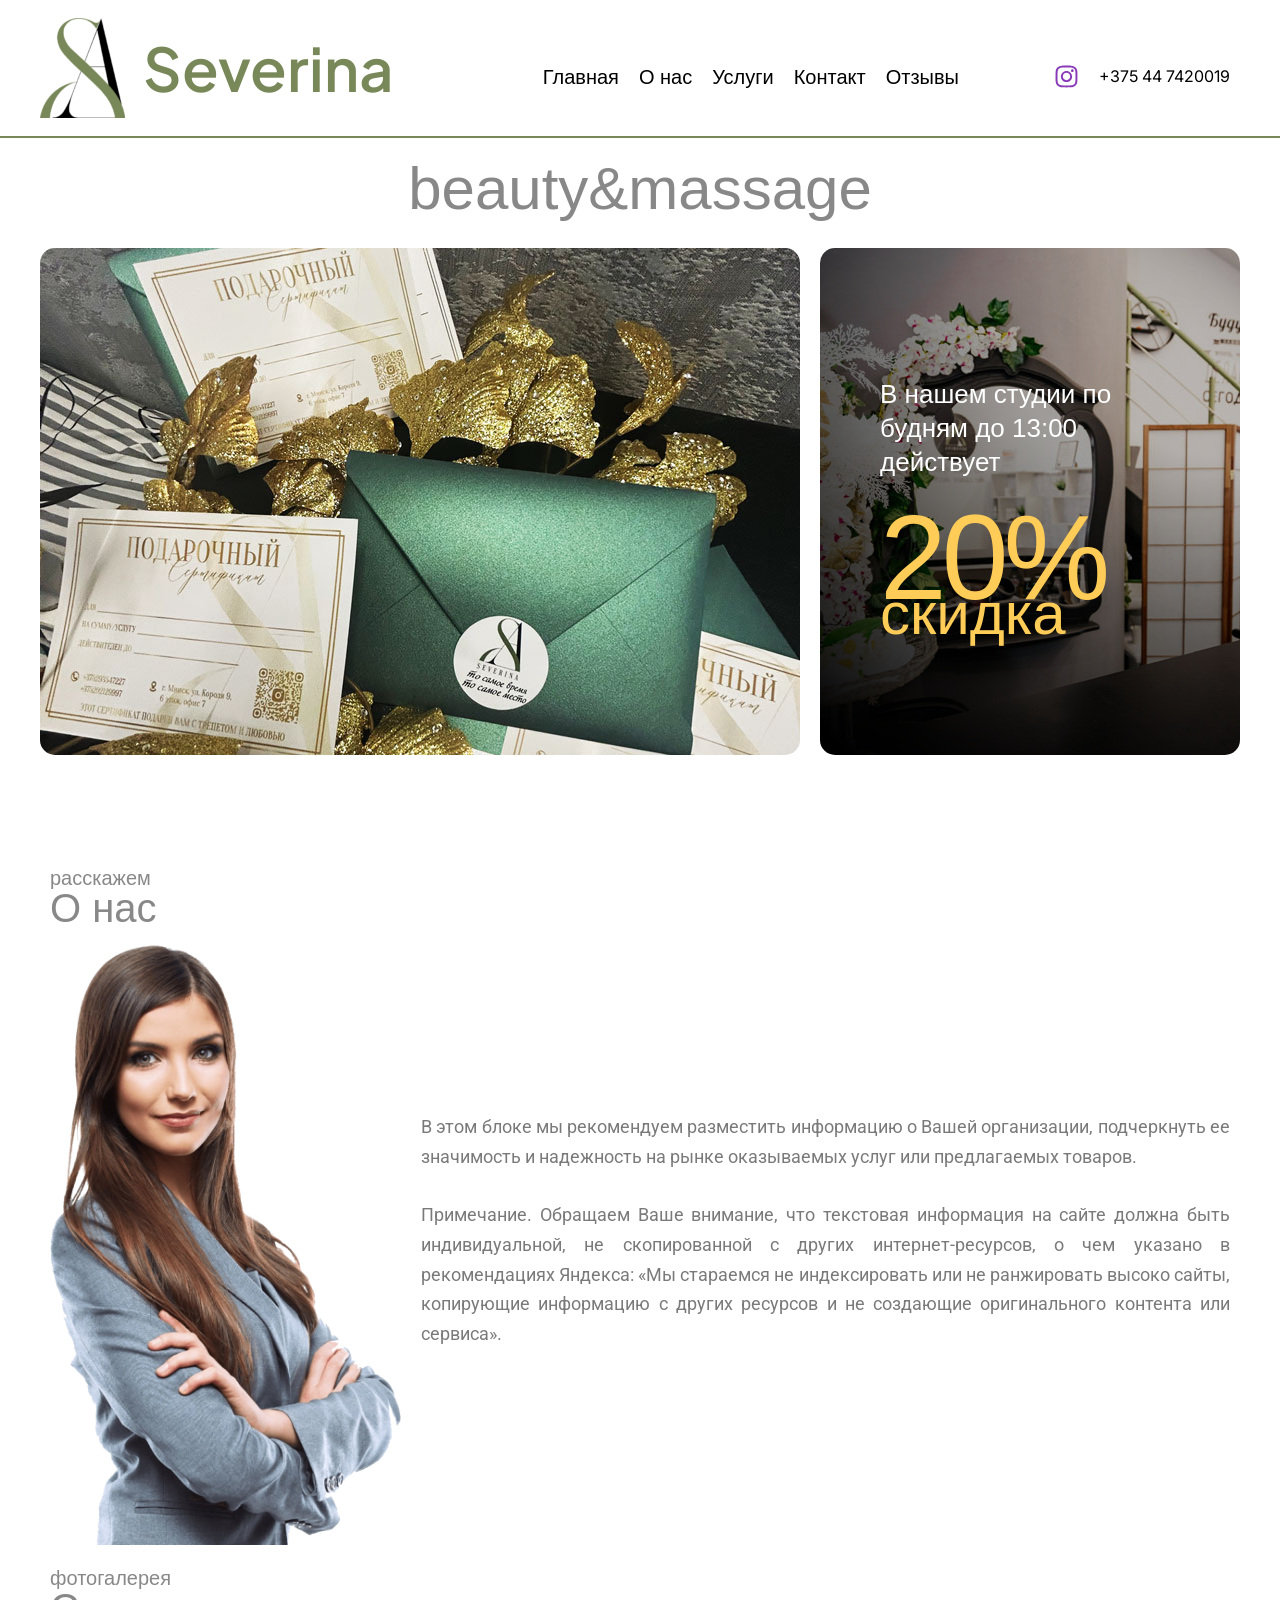
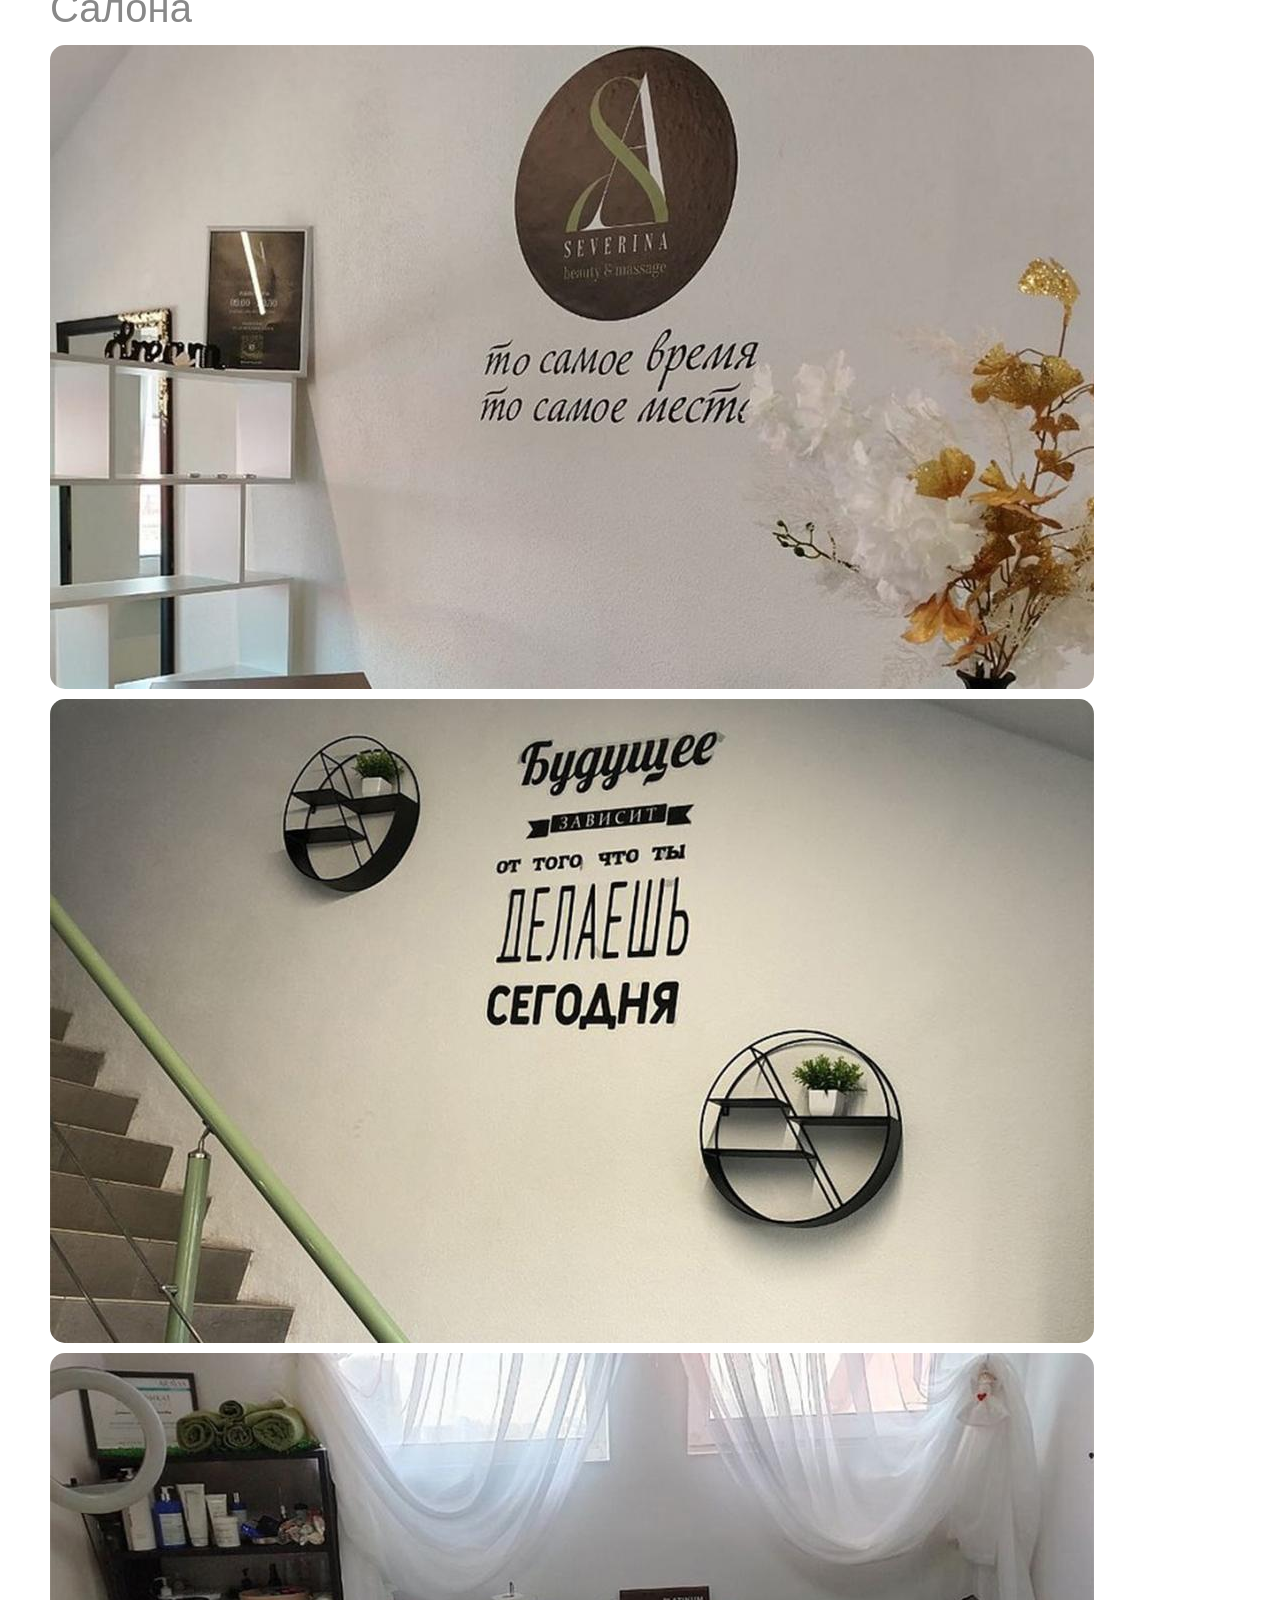
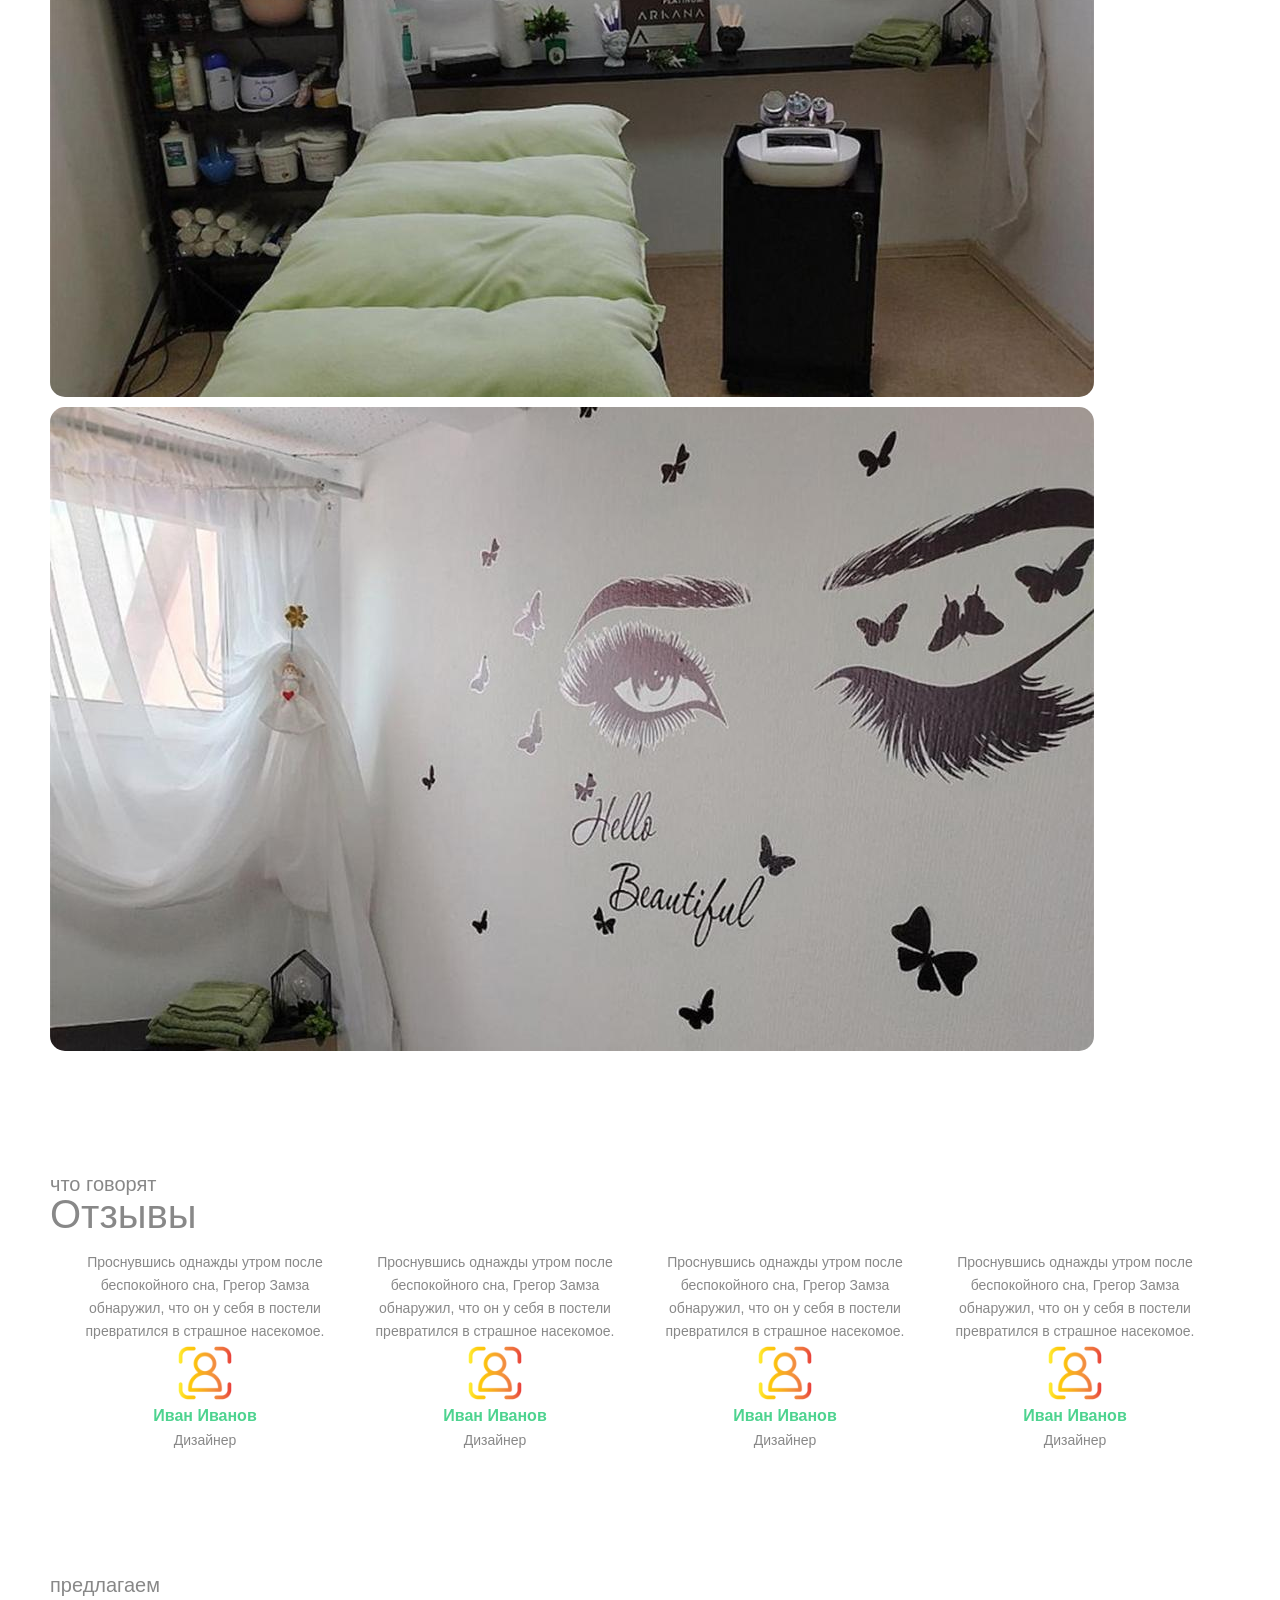
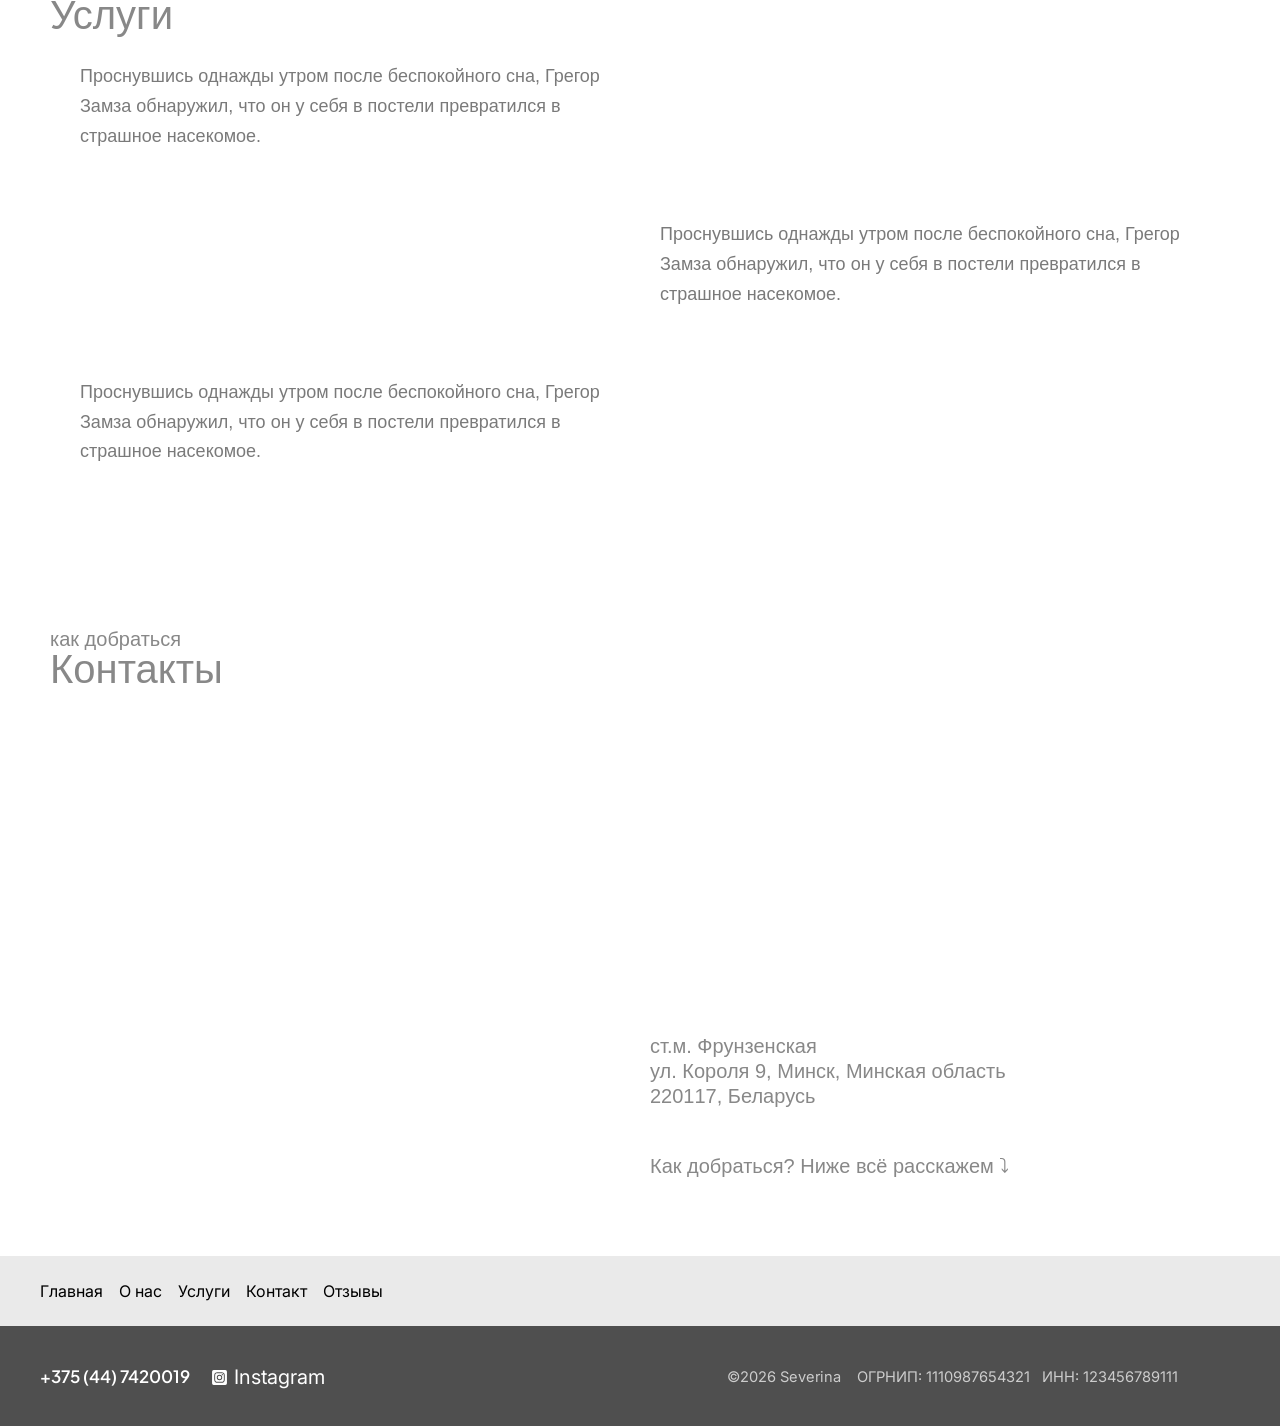
==== index.html @ 5d5cfb60 "Add files via upload" ====
<!DOCTYPE html>
<html lang="ru-RU">
<head><meta charset="UTF-8">

<meta name="viewport" content="width=device-width, initial-scale=1">
	<link rel="profile" href="https://gmpg.org/xfn/11"> 
	<title>Severina</title>
<meta name="robots" content="max-image-preview:large">
<link rel="dns-prefetch" href="//fonts.googleapis.com">
<link href="https://fonts.googleapis.com/" rel="preconnect">
<link href="https://fonts.gstatic.com/" crossorigin="anonymous" rel="preconnect">




<style id="wp-img-auto-sizes-contain-inline-css">
img:is([sizes=auto i],[sizes^="auto," i]){contain-intrinsic-size:3000px 1500px}
/*# sourceURL=wp-img-auto-sizes-contain-inline-css */
</style>
<link rel="stylesheet" id="astra-theme-css-css" href="/wp-content/themes/astra/assets/css/minified/main.min.css?ver=4.14.2" media="all">
<style id="astra-theme-css-inline-css">
:root{--ast-post-nav-space:0;--ast-container-default-xlg-padding:2.5em;--ast-container-default-lg-padding:2.5em;--ast-container-default-slg-padding:2em;--ast-container-default-md-padding:2.5em;--ast-container-default-sm-padding:2.5em;--ast-container-default-xs-padding:2.4em;--ast-container-default-xxs-padding:1.8em;--ast-code-block-background:#ECEFF3;--ast-comment-inputs-background:#F9FAFB;--ast-normal-container-width:1200px;--ast-narrow-container-width:750px;--ast-blog-title-font-weight:600;--ast-blog-meta-weight:600;--ast-global-color-primary:var(--ast-global-color-4);--ast-global-color-secondary:var(--ast-global-color-5);--ast-global-color-alternate-background:var(--ast-global-color-6);--ast-global-color-subtle-background:var(--ast-global-color-7);--ast-bg-style-guide:var( --ast-global-color-secondary,var(--ast-global-color-5) );--ast-shadow-style-guide:0px 0px 4px 0 #00000057;--ast-global-dark-bg-style:#fff;--ast-global-dark-lfs:#fbfbfb;--ast-widget-bg-color:#fafafa;--ast-wc-container-head-bg-color:#fbfbfb;--ast-title-layout-bg:#eeeeee;--ast-search-border-color:#e7e7e7;--ast-lifter-hover-bg:#e6e6e6;--ast-gallery-block-color:#000;--srfm-color-input-label:var(--ast-global-color-2);}html{font-size:112.5%;}a{color:var(--ast-global-color-0);}a:hover,a:focus{color:var(--ast-global-color-1);}body,button,input,select,textarea,.ast-button,.ast-custom-button{font-family:'Inter',sans-serif;font-weight:inherit;font-size:18px;font-size:1rem;line-height:var(--ast-body-line-height,1.65);}blockquote{color:var(--ast-global-color-3);}h1,h2,h3,h4,h5,h6,.entry-content :where(h1,h2,h3,h4,h5,h6),.site-title,.site-title a{font-family:'Plus Jakarta Sans',sans-serif;font-weight:600;}.site-title{font-size:60px;font-size:3.3333333333333rem;display:block;}header .custom-logo-link img{max-width:85px;width:85px;}.astra-logo-svg{width:85px;}.site-header .site-description{font-size:17px;font-size:0.94444444444444rem;display:block;}.entry-title{font-size:20px;font-size:1.1111111111111rem;}.ast-blog-single-element.ast-taxonomy-container a{font-size:14px;font-size:0.77777777777778rem;}.ast-blog-meta-container{font-size:13px;font-size:0.72222222222222rem;}.archive .ast-article-post .ast-article-inner,.blog .ast-article-post .ast-article-inner,.archive .ast-article-post .ast-article-inner:hover,.blog .ast-article-post .ast-article-inner:hover{border-top-left-radius:6px;border-top-right-radius:6px;border-bottom-right-radius:6px;border-bottom-left-radius:6px;overflow:hidden;}h1,.entry-content :where(h1){font-size:64px;font-size:3.5555555555556rem;font-weight:600;font-family:'Plus Jakarta Sans',sans-serif;line-height:1.4em;}h2,.entry-content :where(h2){font-size:48px;font-size:2.6666666666667rem;font-weight:600;font-family:'Plus Jakarta Sans',sans-serif;line-height:1.3em;}h3,.entry-content :where(h3){font-size:24px;font-size:1.3333333333333rem;font-weight:600;font-family:'Plus Jakarta Sans',sans-serif;line-height:1.3em;}h4,.entry-content :where(h4){font-size:20px;font-size:1.1111111111111rem;line-height:1.2em;font-weight:600;font-family:'Plus Jakarta Sans',sans-serif;}h5,.entry-content :where(h5){font-size:18px;font-size:1rem;line-height:1.2em;font-weight:600;font-family:'Plus Jakarta Sans',sans-serif;}h6,.entry-content :where(h6){font-size:15px;font-size:0.83333333333333rem;line-height:1.25em;font-weight:600;font-family:'Plus Jakarta Sans',sans-serif;}::selection{background-color:var(--ast-global-color-0);color:#ffffff;}body,h1,h2,h3,h4,h5,h6,.entry-title a,.entry-content :where(h1,h2,h3,h4,h5,h6){color:var(--ast-global-color-3);}.tagcloud a:hover,.tagcloud a:focus,.tagcloud a.current-item{color:#ffffff;border-color:var(--ast-global-color-0);background-color:var(--ast-global-color-0);}input:focus,input[type="text"]:focus,input[type="email"]:focus,input[type="url"]:focus,input[type="password"]:focus,input[type="reset"]:focus,input[type="search"]:focus,textarea:focus{border-color:var(--ast-global-color-0);}input[type="radio"]:checked,input[type=reset],input[type="checkbox"]:checked,input[type="checkbox"]:hover:checked,input[type="checkbox"]:focus:checked,input[type=range]::-webkit-slider-thumb{border-color:var(--ast-global-color-0);background-color:var(--ast-global-color-0);box-shadow:none;}.site-footer a:hover + .post-count,.site-footer a:focus + .post-count{background:var(--ast-global-color-0);border-color:var(--ast-global-color-0);}.single .nav-links .nav-previous,.single .nav-links .nav-next{color:var(--ast-global-color-0);}.entry-meta,.entry-meta *{line-height:1.45;color:var(--ast-global-color-0);font-weight:600;}.entry-meta a:not(.ast-button):hover,.entry-meta a:not(.ast-button):hover *,.entry-meta a:not(.ast-button):focus,.entry-meta a:not(.ast-button):focus *,.page-links > .page-link,.page-links .page-link:hover,.post-navigation a:hover{color:var(--ast-global-color-1);}#cat option,.secondary .calendar_wrap thead a,.secondary .calendar_wrap thead a:visited{color:var(--ast-global-color-0);}.secondary .calendar_wrap #today,.ast-progress-val span{background:var(--ast-global-color-0);}.secondary a:hover + .post-count,.secondary a:focus + .post-count{background:var(--ast-global-color-0);border-color:var(--ast-global-color-0);}.calendar_wrap #today > a{color:#ffffff;}.page-links .page-link,.single .post-navigation a{color:var(--ast-global-color-3);}.ast-search-menu-icon .search-form button.search-submit{padding:0 4px;}.ast-search-menu-icon form.search-form{padding-right:0;}.ast-header-search .ast-search-menu-icon.ast-dropdown-active .search-form,.ast-header-search .ast-search-menu-icon.ast-dropdown-active .search-field:focus{transition:all 0.2s;}.search-form input.search-field:focus{outline:none;}.ast-mobile-header-content .ast-builder-layout-element:not(.ast-builder-menu):not(.ast-header-divider-element),.ast-mobile-popup-content .ast-builder-layout-element:not(.ast-builder-menu):not(.ast-header-divider-element){padding:15px 20px;}.ast-search-menu-icon .search-form button.search-submit:focus,.ast-theme-transparent-header .ast-header-search .ast-dropdown-active .ast-icon,.ast-theme-transparent-header .ast-inline-search .search-field:focus .ast-icon{color:var(--ast-global-color-1);}.ast-desktop .ast-header-search .slide-search .search-form{border:2px solid var(--ast-global-color-0);}.ast-header-search .slide-search .search-field{background-color:var(--ast-global-dark-bg-style);}.ast-archive-title{color:var(--ast-global-color-2);}.widget-title{font-size:25px;font-size:1.3888888888889rem;color:var(--ast-global-color-2);}.ast-single-post .entry-content a,.ast-comment-content a:not(.ast-comment-edit-reply-wrap a){text-decoration:underline;}.ast-single-post .elementor-widget-button .elementor-button,.ast-single-post .entry-content .uagb-tab a,.ast-single-post .entry-content .uagb-ifb-cta a,.ast-single-post .entry-content .uabb-module-content a,.ast-single-post .entry-content .uagb-post-grid a,.ast-single-post .entry-content .uagb-timeline a,.ast-single-post .entry-content .uagb-toc__wrap a,.ast-single-post .entry-content .uagb-taxomony-box a,.entry-content .wp-block-latest-posts > li > a,.ast-single-post .entry-content .wp-block-file__button,a.ast-post-filter-single,.ast-single-post .ast-comment-content .comment-reply-link,.ast-single-post .ast-comment-content .comment-edit-link{text-decoration:none;}.ast-search-menu-icon.slide-search a:focus-visible:focus-visible,.astra-search-icon:focus-visible,#close:focus-visible,a:focus-visible,.ast-menu-toggle:focus-visible,.site .skip-link:focus-visible,.wp-block-loginout input:focus-visible,.wp-block-search.wp-block-search__button-inside .wp-block-search__inside-wrapper,.ast-header-navigation-arrow:focus-visible,.ast-orders-table__row .ast-orders-table__cell:focus-visible,a#ast-apply-coupon:focus-visible,#ast-apply-coupon:focus-visible,#close:focus-visible,.button.search-submit:focus-visible,#search_submit:focus,.normal-search:focus-visible,.ast-header-account-wrap:focus-visible,.astra-cart-drawer-close:focus,.ast-single-variation:focus,.ast-button:focus,.ast-builder-button-wrap:has(.ast-custom-button-link:focus),.ast-builder-button-wrap .ast-custom-button-link:focus{outline-style:dotted;outline-color:inherit;outline-width:thin;}input:focus,input[type="text"]:focus,input[type="email"]:focus,input[type="url"]:focus,input[type="password"]:focus,input[type="reset"]:focus,input[type="search"]:focus,input[type="number"]:focus,textarea:focus,.wp-block-search__input:focus,[data-section="section-header-mobile-trigger"] .ast-button-wrap .ast-mobile-menu-trigger-minimal:focus,.ast-mobile-popup-drawer.active .menu-toggle-close:focus,#ast-scroll-top:focus,#coupon_code:focus,#ast-coupon-code:focus{border-style:dotted;border-color:inherit;border-width:thin;}input{outline:none;}.ast-logo-title-inline .site-logo-img{padding-right:1em;}.site-logo-img img{ transition:all 0.2s linear;}body .ast-oembed-container *{position:absolute;top:0;width:100%;height:100%;left:0;}body .wp-block-embed-pocket-casts .ast-oembed-container *{position:unset;}.ast-single-post-featured-section + article {margin-top: 2em;}.site-content .ast-single-post-featured-section img {width: 100%;overflow: hidden;object-fit: cover;}.ast-separate-container .site-content .ast-single-post-featured-section + article {margin-top: -80px;z-index: 9;position: relative;border-radius: 4px;}@media (min-width: 922px) {.ast-no-sidebar .site-content .ast-article-image-container--wide {margin-left: -120px;margin-right: -120px;max-width: unset;width: unset;}.ast-left-sidebar .site-content .ast-article-image-container--wide,.ast-right-sidebar .site-content .ast-article-image-container--wide {margin-left: -10px;margin-right: -10px;}.site-content .ast-article-image-container--full {margin-left: calc( -50vw + 50%);margin-right: calc( -50vw + 50%);max-width: 100vw;width: 100vw;}.ast-left-sidebar .site-content .ast-article-image-container--full,.ast-right-sidebar .site-content .ast-article-image-container--full {margin-left: -10px;margin-right: -10px;max-width: inherit;width: auto;}}.site > .ast-single-related-posts-container {margin-top: 0;}@media (min-width: 922px) {.ast-desktop .ast-container--narrow {max-width: var(--ast-narrow-container-width);margin: 0 auto;}}input[type="text"],input[type="number"],input[type="email"],input[type="url"],input[type="password"],input[type="search"],input[type=reset],input[type=tel],input[type=date],select,textarea{font-size:16px;font-style:normal;font-weight:400;line-height:24px;width:100%;padding:12px 16px;border-radius:4px;box-shadow:0px 1px 2px 0px rgba(0,0,0,0.05);color:var(--ast-form-input-text,#475569);}input[type="text"],input[type="number"],input[type="email"],input[type="url"],input[type="password"],input[type="search"],input[type=reset],input[type=tel],input[type=date],select{height:40px;}input[type="date"]{border-width:1px;border-style:solid;border-color:var(--ast-border-color);background:var( --ast-global-color-secondary,var(--ast-global-color-5) );}input[type="text"]:focus,input[type="number"]:focus,input[type="email"]:focus,input[type="url"]:focus,input[type="password"]:focus,input[type="search"]:focus,input[type=reset]:focus,input[type="tel"]:focus,input[type="date"]:focus,select:focus,textarea:focus{border-color:#046BD2;box-shadow:none;outline:none;color:var(--ast-form-input-focus-text,#475569);}label,legend{color:var(--ast-global-color-2,#111827 );font-size:14px;font-style:normal;font-weight:500;line-height:20px;}select{padding:6px 10px;}fieldset{padding:30px;border-radius:4px;}button,.ast-button,.button,input[type="button"],input[type="reset"],input[type="submit"],a:where(.wp-block-button__link){border-radius:4px;box-shadow:0px 1px 2px 0px rgba(0,0,0,0.05);}:root{--ast-comment-inputs-background:#FFF;}::placeholder{color:var(--ast-form-field-color,#9CA3AF);}::-ms-input-placeholder{color:var(--ast-form-field-color,#9CA3AF);}@media (max-width:921.99px){#ast-desktop-header{display:none;}}@media (min-width:922px){#ast-mobile-header{display:none;}}.wp-block-buttons.aligncenter{justify-content:center;}@media (max-width:921px){.ast-theme-transparent-header #primary,.ast-theme-transparent-header #secondary{padding:0;}}@media (max-width:921px){.ast-plain-container.ast-no-sidebar #primary{padding:0;}}.ast-plain-container.ast-no-sidebar #primary{margin-top:0;margin-bottom:0;}.wp-block-button.is-style-outline .wp-block-button__link{border-color:var(--ast-global-color-7);}div.wp-block-button.is-style-outline > .wp-block-button__link:not(.has-text-color),div.wp-block-button.wp-block-button__link.is-style-outline:not(.has-text-color){color:var(--ast-global-color-7);}.wp-block-button.is-style-outline .wp-block-button__link:hover,.wp-block-buttons .wp-block-button.is-style-outline .wp-block-button__link:focus,.wp-block-buttons .wp-block-button.is-style-outline > .wp-block-button__link:not(.has-text-color):hover,.wp-block-buttons .wp-block-button.wp-block-button__link.is-style-outline:not(.has-text-color):hover{color:var(--ast-global-color-2);background-color:var(--ast-global-color-7);border-color:var(--ast-global-color-7);}.post-page-numbers.current .page-link,.ast-pagination .page-numbers.current{color:#ffffff;border-color:var(--ast-global-color-0);background-color:var(--ast-global-color-0);}.wp-block-buttons .wp-block-button.is-style-outline .wp-block-button__link.wp-element-button,.ast-outline-button,.wp-block-uagb-buttons-child .uagb-buttons-repeater.ast-outline-button{border-color:var(--ast-global-color-7);font-family:inherit;font-weight:600;font-size:20px;font-size:1.1111111111111rem;line-height:1em;padding-top:20px;padding-right:40px;padding-bottom:20px;padding-left:40px;border-top-left-radius:50px;border-top-right-radius:50px;border-bottom-right-radius:50px;border-bottom-left-radius:50px;}.wp-block-buttons .wp-block-button.is-style-outline > .wp-block-button__link:not(.has-text-color),.wp-block-buttons .wp-block-button.wp-block-button__link.is-style-outline:not(.has-text-color),.ast-outline-button{color:var(--ast-global-color-2);}.wp-block-button.is-style-outline .wp-block-button__link:hover,.wp-block-buttons .wp-block-button.is-style-outline .wp-block-button__link:focus,.wp-block-buttons .wp-block-button.is-style-outline > .wp-block-button__link:not(.has-text-color):hover,.wp-block-buttons .wp-block-button.wp-block-button__link.is-style-outline:not(.has-text-color):hover,.ast-outline-button:hover,.ast-outline-button:focus,.wp-block-uagb-buttons-child .uagb-buttons-repeater.ast-outline-button:hover,.wp-block-uagb-buttons-child .uagb-buttons-repeater.ast-outline-button:focus{color:var(--ast-global-color-2);background-color:var(--ast-global-color-7);border-color:var(--ast-global-color-7);}.ast-single-post .entry-content a.ast-outline-button,.ast-single-post .entry-content .is-style-outline>.wp-block-button__link{text-decoration:none;}.wp-block-button .wp-block-button__link.wp-element-button.is-style-outline:not(.has-background),.wp-block-button.is-style-outline>.wp-block-button__link.wp-element-button:not(.has-background),.ast-outline-button{background-color:var(--ast-global-color-7);}.uagb-buttons-repeater.ast-outline-button{border-radius:9999px;}@media (max-width:921px){.wp-block-buttons .wp-block-button.is-style-outline .wp-block-button__link.wp-element-button,.ast-outline-button,.wp-block-uagb-buttons-child .uagb-buttons-repeater.ast-outline-button{padding-top:18px;padding-right:32px;padding-bottom:18px;padding-left:32px;}}@media (max-width:544px){.wp-block-buttons .wp-block-button.is-style-outline .wp-block-button__link.wp-element-button,.ast-outline-button,.wp-block-uagb-buttons-child .uagb-buttons-repeater.ast-outline-button{padding-top:15px;padding-right:28px;padding-bottom:15px;padding-left:28px;}}.entry-content[data-ast-blocks-layout] > figure{margin-bottom:1em;}h1.widget-title{font-weight:600;}h2.widget-title{font-weight:600;}h3.widget-title{font-weight:600;}#page{display:flex;flex-direction:column;min-height:100vh;}.ast-404-layout-1 h1.page-title{color:var(--ast-global-color-2);}.single .post-navigation a{line-height:1em;height:inherit;}.error-404 .page-sub-title{font-size:1.5rem;font-weight:inherit;}.search .site-content .content-area .search-form{margin-bottom:0;}#page .site-content{flex-grow:1;}.widget{margin-bottom:1.25em;}#secondary li{line-height:1.5em;}#secondary .wp-block-group h2{margin-bottom:0.7em;}#secondary h2{font-size:1.7rem;}.ast-separate-container .ast-article-post,.ast-separate-container .ast-article-single,.ast-separate-container .comment-respond{padding:3em;}.ast-separate-container .ast-article-single .ast-article-single{padding:0;}.ast-article-single .wp-block-post-template-is-layout-grid{padding-left:0;}.ast-separate-container .comments-title,.ast-narrow-container .comments-title{padding:1.5em 2em;}.ast-page-builder-template .comment-form-textarea,.ast-comment-formwrap .ast-grid-common-col{padding:0;}.ast-comment-formwrap{padding:0;display:inline-flex;column-gap:20px;width:100%;margin-left:0;margin-right:0;}.comments-area textarea#comment:focus,.comments-area textarea#comment:active,.comments-area .ast-comment-formwrap input[type="text"]:focus,.comments-area .ast-comment-formwrap input[type="text"]:active {box-shadow:none;outline:none;}.archive.ast-page-builder-template .entry-header{margin-top:2em;}.ast-page-builder-template .ast-comment-formwrap{width:100%;}.entry-title{margin-bottom:0.6em;}.ast-archive-description p{font-size:inherit;font-weight:inherit;line-height:inherit;}.ast-separate-container .ast-comment-list li.depth-1,.hentry{margin-bottom:1.5em;}.site-content section.ast-archive-description{margin-bottom:2em;}@media (min-width:921px){.ast-left-sidebar.ast-page-builder-template #secondary,.archive.ast-right-sidebar.ast-page-builder-template .site-main{padding-left:20px;padding-right:20px;}}@media (max-width:544px){.ast-comment-formwrap.ast-row{column-gap:10px;display:inline-block;}#ast-commentform .ast-grid-common-col{position:relative;width:100%;}}@media (min-width:1201px){.ast-separate-container .ast-article-post,.ast-separate-container .ast-article-single,.ast-separate-container .ast-author-box,.ast-separate-container .ast-404-layout-1,.ast-separate-container .no-results{padding:3em;}}@media (max-width:921px){.ast-left-sidebar #content > .ast-container{display:flex;flex-direction:column-reverse;width:100%;}}@media (min-width:922px){.ast-separate-container.ast-right-sidebar #primary,.ast-separate-container.ast-left-sidebar #primary{border:0;}.search-no-results.ast-separate-container #primary{margin-bottom:4em;}}.wp-block-button .wp-block-button__link{color:var(--ast-global-color-2);}.wp-block-button .wp-block-button__link:hover,.wp-block-button .wp-block-button__link:focus{color:var(--ast-global-color-2);background-color:var(--ast-global-color-7);border-color:var(--ast-global-color-7);}.elementor-widget-heading h1.elementor-heading-title{line-height:1.4em;}.elementor-widget-heading h2.elementor-heading-title{line-height:1.3em;}.elementor-widget-heading h3.elementor-heading-title{line-height:1.3em;}.elementor-widget-heading h4.elementor-heading-title{line-height:1.2em;}.elementor-widget-heading h5.elementor-heading-title{line-height:1.2em;}.elementor-widget-heading h6.elementor-heading-title{line-height:1.25em;}.wp-block-button .wp-block-button__link,.wp-block-search .wp-block-search__button,body .wp-block-file .wp-block-file__button{border-style:solid;border-top-width:0px;border-right-width:0px;border-left-width:0px;border-bottom-width:0px;border-color:var(--ast-global-color-7);background-color:var(--ast-global-color-7);color:var(--ast-global-color-2);font-family:inherit;font-weight:600;line-height:1em;font-size:20px;font-size:1.1111111111111rem;border-top-left-radius:50px;border-top-right-radius:50px;border-bottom-right-radius:50px;border-bottom-left-radius:50px;padding-top:20px;padding-right:40px;padding-bottom:20px;padding-left:40px;}.ast-single-post .entry-content .wp-block-button .wp-block-button__link,.ast-single-post .entry-content .wp-block-search .wp-block-search__button,body .entry-content .wp-block-file .wp-block-file__button{text-decoration:none;}@media (max-width:921px){.wp-block-button .wp-block-button__link,.wp-block-search .wp-block-search__button,body .wp-block-file .wp-block-file__button{padding-top:18px;padding-right:32px;padding-bottom:18px;padding-left:32px;}}@media (max-width:544px){.wp-block-button .wp-block-button__link,.wp-block-search .wp-block-search__button,body .wp-block-file .wp-block-file__button{padding-top:15px;padding-right:28px;padding-bottom:15px;padding-left:28px;}}.menu-toggle,button,.ast-button,.ast-custom-button,.button,input#submit,input[type="button"],input[type="submit"],input[type="reset"],#comments .submit,.search .search-submit,form[CLASS*="wp-block-search__"].wp-block-search .wp-block-search__inside-wrapper .wp-block-search__button,body .wp-block-file .wp-block-file__button,.search .search-submit{border-style:solid;border-top-width:0px;border-right-width:0px;border-left-width:0px;border-bottom-width:0px;color:var(--ast-global-color-2);border-color:var(--ast-global-color-7);background-color:var(--ast-global-color-7);padding-top:20px;padding-right:40px;padding-bottom:20px;padding-left:40px;font-family:inherit;font-weight:600;font-size:20px;font-size:1.1111111111111rem;line-height:1em;border-top-left-radius:50px;border-top-right-radius:50px;border-bottom-right-radius:50px;border-bottom-left-radius:50px;}button:focus,.menu-toggle:hover,button:hover,.ast-button:hover,.ast-custom-button:hover .button:hover,.ast-custom-button:hover ,input[type=reset]:hover,input[type=reset]:focus,input#submit:hover,input#submit:focus,input[type="button"]:hover,input[type="button"]:focus,input[type="submit"]:hover,input[type="submit"]:focus,form[CLASS*="wp-block-search__"].wp-block-search .wp-block-search__inside-wrapper .wp-block-search__button:hover,form[CLASS*="wp-block-search__"].wp-block-search .wp-block-search__inside-wrapper .wp-block-search__button:focus,body .wp-block-file .wp-block-file__button:hover,body .wp-block-file .wp-block-file__button:focus{color:var(--ast-global-color-2);background-color:var(--ast-global-color-7);border-color:var(--ast-global-color-7);}form[CLASS*="wp-block-search__"].wp-block-search .wp-block-search__inside-wrapper .wp-block-search__button.has-icon{padding-top:calc(20px - 3px);padding-right:calc(40px - 3px);padding-bottom:calc(20px - 3px);padding-left:calc(40px - 3px);}@media (max-width:921px){.menu-toggle,button,.ast-button,.ast-custom-button,.button,input#submit,input[type="button"],input[type="submit"],input[type="reset"],#comments .submit,.search .search-submit,form[CLASS*="wp-block-search__"].wp-block-search .wp-block-search__inside-wrapper .wp-block-search__button,body .wp-block-file .wp-block-file__button,.search .search-submit{padding-top:18px;padding-right:32px;padding-bottom:18px;padding-left:32px;}}@media (max-width:544px){.menu-toggle,button,.ast-button,.ast-custom-button,.button,input#submit,input[type="button"],input[type="submit"],input[type="reset"],#comments .submit,.search .search-submit,form[CLASS*="wp-block-search__"].wp-block-search .wp-block-search__inside-wrapper .wp-block-search__button,body .wp-block-file .wp-block-file__button,.search .search-submit{padding-top:15px;padding-right:28px;padding-bottom:15px;padding-left:28px;}}@media (max-width:921px){.ast-mobile-header-stack .main-header-bar .ast-search-menu-icon{display:inline-block;}.ast-header-break-point.ast-header-custom-item-outside .ast-mobile-header-stack .main-header-bar .ast-search-icon{margin:0;}.ast-comment-avatar-wrap img{max-width:2.5em;}.ast-comment-meta{padding:0 1.8888em 1.3333em;}}@media (min-width:544px){.ast-container{max-width:100%;}}@media (max-width:544px){.ast-separate-container .ast-article-post,.ast-separate-container .ast-article-single,.ast-separate-container .comments-title,.ast-separate-container .ast-archive-description{padding:1.5em 1em;}.ast-separate-container #content .ast-container{padding-left:0.54em;padding-right:0.54em;}.ast-separate-container .ast-comment-list .bypostauthor{padding:.5em;}.ast-search-menu-icon.ast-dropdown-active .search-field{width:170px;}} #ast-mobile-header .ast-site-header-cart-li a{pointer-events:none;}.ast-separate-container{background-color:var(--ast-global-color-4);background-image:none;}@media (max-width:921px){.site-title{display:block;}.site-header .site-description{display:block;}}@media (max-width:544px){.site-title{font-size:31px;font-size:1.7222222222222rem;display:block;}.site-header .site-description{font-size:4px;font-size:0.22222222222222rem;display:block;}header .custom-logo-link img,.ast-header-break-point .site-branding img,.ast-header-break-point .custom-logo-link img{max-width:50px;width:50px;}.astra-logo-svg{width:50px;}.ast-header-break-point .site-logo-img .custom-mobile-logo-link img{max-width:50px;}}@media (max-width:921px){html{font-size:102.6%;}}@media (max-width:544px){html{font-size:102.6%;}}@media (min-width:922px){.ast-container{max-width:1240px;}}@media (min-width:922px){.site-content .ast-container{display:flex;}}@media (max-width:921px){.site-content .ast-container{flex-direction:column;}}.entry-content :where(h1,h2,h3,h4,h5,h6){clear:none;}@media (min-width:922px){.main-header-menu .sub-menu .menu-item.ast-left-align-sub-menu:hover > .sub-menu,.main-header-menu .sub-menu .menu-item.ast-left-align-sub-menu.focus > .sub-menu{margin-left:-0px;}}.ast-theme-transparent-header [data-section="section-header-mobile-trigger"] .ast-button-wrap .ast-mobile-menu-trigger-outline{background:transparent;}.entry-content li > p{margin-bottom:0;}.site .comments-area{padding-bottom:2em;margin-top:2em;}.wp-block-file {display: flex;align-items: center;flex-wrap: wrap;justify-content: space-between;}.wp-block-pullquote {border: none;}.wp-block-pullquote blockquote::before {content: "\201D";font-family: "Helvetica",sans-serif;display: flex;transform: rotate( 180deg );font-size: 6rem;font-style: normal;line-height: 1;font-weight: bold;align-items: center;justify-content: center;}.has-text-align-right > blockquote::before {justify-content: flex-start;}.has-text-align-left > blockquote::before {justify-content: flex-end;}figure.wp-block-pullquote.is-style-solid-color blockquote {max-width: 100%;text-align: inherit;}:root {--wp--custom--ast-default-block-top-padding: 100px;--wp--custom--ast-default-block-right-padding: 80px;--wp--custom--ast-default-block-bottom-padding: 100px;--wp--custom--ast-default-block-left-padding: 80px;--wp--custom--ast-container-width: 1200px;--wp--custom--ast-content-width-size: 1200px;--wp--custom--ast-wide-width-size: calc(1200px + var(--wp--custom--ast-default-block-left-padding) + var(--wp--custom--ast-default-block-right-padding));}.ast-narrow-container {--wp--custom--ast-content-width-size: 750px;--wp--custom--ast-wide-width-size: 750px;}@media(max-width: 921px) {:root {--wp--custom--ast-default-block-top-padding: 50px;--wp--custom--ast-default-block-right-padding: 50px;--wp--custom--ast-default-block-bottom-padding: 50px;--wp--custom--ast-default-block-left-padding: 50px;}}@media(max-width: 544px) {:root {--wp--custom--ast-default-block-top-padding: 50px;--wp--custom--ast-default-block-right-padding: 30px;--wp--custom--ast-default-block-bottom-padding: 50px;--wp--custom--ast-default-block-left-padding: 30px;}}.entry-content > .wp-block-group,.entry-content > .wp-block-cover,.entry-content > .wp-block-columns {padding-top: var(--wp--custom--ast-default-block-top-padding);padding-right: var(--wp--custom--ast-default-block-right-padding);padding-bottom: var(--wp--custom--ast-default-block-bottom-padding);padding-left: var(--wp--custom--ast-default-block-left-padding);}.ast-plain-container.ast-no-sidebar .entry-content > .alignfull,.ast-page-builder-template .ast-no-sidebar .entry-content > .alignfull {margin-left: calc( -50vw + 50%);margin-right: calc( -50vw + 50%);max-width: 100vw;width: 100vw;}.ast-plain-container.ast-no-sidebar .entry-content .alignfull .alignfull,.ast-page-builder-template.ast-no-sidebar .entry-content .alignfull .alignfull,.ast-plain-container.ast-no-sidebar .entry-content .alignfull .alignwide,.ast-page-builder-template.ast-no-sidebar .entry-content .alignfull .alignwide,.ast-plain-container.ast-no-sidebar .entry-content .alignwide .alignfull,.ast-page-builder-template.ast-no-sidebar .entry-content .alignwide .alignfull,.ast-plain-container.ast-no-sidebar .entry-content .alignwide .alignwide,.ast-page-builder-template.ast-no-sidebar .entry-content .alignwide .alignwide,.ast-plain-container.ast-no-sidebar .entry-content .wp-block-column .alignfull,.ast-page-builder-template.ast-no-sidebar .entry-content .wp-block-column .alignfull,.ast-plain-container.ast-no-sidebar .entry-content .wp-block-column .alignwide,.ast-page-builder-template.ast-no-sidebar .entry-content .wp-block-column .alignwide {margin-left: auto;margin-right: auto;width: 100%;}[data-ast-blocks-layout] .wp-block-separator:not(.is-style-dots) {height: 0;}[data-ast-blocks-layout] .wp-block-separator {margin: 20px auto;}[data-ast-blocks-layout] .wp-block-separator:not(.is-style-wide):not(.is-style-dots) {max-width: 100px;}[data-ast-blocks-layout] .wp-block-separator.has-background {padding: 0;}.entry-content[data-ast-blocks-layout] > * {max-width: var(--wp--custom--ast-content-width-size);margin-left: auto;margin-right: auto;}.entry-content[data-ast-blocks-layout] > .alignwide {max-width: var(--wp--custom--ast-wide-width-size);}.entry-content[data-ast-blocks-layout] .alignfull {max-width: none;}.entry-content .wp-block-columns {margin-bottom: 0;}blockquote {margin: 1.5em;border-color: rgba(0,0,0,0.05);}.wp-block-quote:not(.has-text-align-right):not(.has-text-align-center) {border-left: 5px solid rgba(0,0,0,0.05);}.has-text-align-right > blockquote,blockquote.has-text-align-right {border-right: 5px solid rgba(0,0,0,0.05);}.has-text-align-left > blockquote,blockquote.has-text-align-left {border-left: 5px solid rgba(0,0,0,0.05);}.wp-block-site-tagline,.wp-block-latest-posts .read-more {margin-top: 15px;}.wp-block-loginout p label {display: block;}.wp-block-loginout p:not(.login-remember):not(.login-submit) input {width: 100%;}.wp-block-loginout input:focus {border-color: transparent;}.wp-block-loginout input:focus {outline: thin dotted;}.entry-content .wp-block-media-text .wp-block-media-text__content {padding: 0 0 0 8%;}.entry-content .wp-block-media-text.has-media-on-the-right .wp-block-media-text__content {padding: 0 8% 0 0;}.entry-content .wp-block-media-text.has-background .wp-block-media-text__content {padding: 8%;}.entry-content .wp-block-cover:not([class*="background-color"]):not(.has-text-color.has-link-color) .wp-block-cover__inner-container,.entry-content .wp-block-cover:not([class*="background-color"]) .wp-block-cover-image-text,.entry-content .wp-block-cover:not([class*="background-color"]) .wp-block-cover-text,.entry-content .wp-block-cover-image:not([class*="background-color"]) .wp-block-cover__inner-container,.entry-content .wp-block-cover-image:not([class*="background-color"]) .wp-block-cover-image-text,.entry-content .wp-block-cover-image:not([class*="background-color"]) .wp-block-cover-text {color: var(--ast-global-color-primary,var(--ast-global-color-5));}.wp-block-loginout .login-remember input {width: 1.1rem;height: 1.1rem;margin: 0 5px 4px 0;vertical-align: middle;}.wp-block-latest-posts > li > *:first-child,.wp-block-latest-posts:not(.is-grid) > li:first-child {margin-top: 0;}.entry-content > .wp-block-buttons,.entry-content > .wp-block-uagb-buttons {margin-bottom: 1.5em;}.wp-block-search__inside-wrapper .wp-block-search__input {padding: 0 10px;color: var(--ast-global-color-3);background: var(--ast-global-color-primary,var(--ast-global-color-5));border-color: var(--ast-border-color);}.wp-block-latest-posts .read-more {margin-bottom: 1.5em;}.wp-block-search__no-button .wp-block-search__inside-wrapper .wp-block-search__input {padding-top: 5px;padding-bottom: 5px;}.wp-block-latest-posts .wp-block-latest-posts__post-date,.wp-block-latest-posts .wp-block-latest-posts__post-author {font-size: 1rem;}.wp-block-latest-posts > li > *,.wp-block-latest-posts:not(.is-grid) > li {margin-top: 12px;margin-bottom: 12px;}.ast-page-builder-template .entry-content[data-ast-blocks-layout] > .alignwide:where(:not(.uagb-is-root-container):not(.spectra-is-root-container)) > * {max-width: var(--wp--custom--ast-wide-width-size);}.ast-page-builder-template .entry-content[data-ast-blocks-layout] > .inherit-container-width > *,.ast-page-builder-template .entry-content[data-ast-blocks-layout] > *:not(.wp-block-group):where(:not(.uagb-is-root-container):not(.spectra-is-root-container)) > *,.entry-content[data-ast-blocks-layout] > .wp-block-cover .wp-block-cover__inner-container {max-width: none ;margin-left: auto;margin-right: auto;}.ast-page-builder-template .entry-content[data-ast-blocks-layout] > *,.ast-page-builder-template .entry-content[data-ast-blocks-layout] > .alignfull:where(:not(.wp-block-group):not(.uagb-is-root-container):not(.spectra-is-root-container)) > * {max-width: none;}.entry-content[data-ast-blocks-layout] .wp-block-cover:not(.alignleft):not(.alignright) {width: auto;}@media(max-width: 1200px) {.ast-separate-container .entry-content > .alignfull,.ast-separate-container .entry-content[data-ast-blocks-layout] > .alignwide,.ast-plain-container .entry-content[data-ast-blocks-layout] > .alignwide,.ast-plain-container .entry-content .alignfull {margin-left: calc(-1 * min(var(--ast-container-default-xlg-padding),20px)) ;margin-right: calc(-1 * min(var(--ast-container-default-xlg-padding),20px));}}@media(min-width: 1201px) {.ast-separate-container .entry-content > .alignfull {margin-left: calc(-1 * var(--ast-container-default-xlg-padding) );margin-right: calc(-1 * var(--ast-container-default-xlg-padding) );}.ast-separate-container .entry-content[data-ast-blocks-layout] > .alignwide,.ast-plain-container .entry-content[data-ast-blocks-layout] > .alignwide {margin-left: auto;margin-right: auto;}}@media(min-width: 921px) {.ast-separate-container .entry-content .wp-block-group.alignwide:not(.inherit-container-width) > :where(:not(.alignleft):not(.alignright)),.ast-plain-container .entry-content .wp-block-group.alignwide:not(.inherit-container-width) > :where(:not(.alignleft):not(.alignright)) {max-width: calc( var(--wp--custom--ast-content-width-size) + 80px );}.ast-plain-container.ast-right-sidebar .entry-content[data-ast-blocks-layout] .alignfull,.ast-plain-container.ast-left-sidebar .entry-content[data-ast-blocks-layout] .alignfull {margin-left: -60px;margin-right: -60px;}}@media(min-width: 544px) {.entry-content > .alignleft {margin-right: 20px;}.entry-content > .alignright {margin-left: 20px;}}@media (max-width:544px){.wp-block-columns .wp-block-column:not(:last-child){margin-bottom:20px;}.wp-block-latest-posts{margin:0;}}@media( max-width: 600px ) {.entry-content .wp-block-media-text .wp-block-media-text__content,.entry-content .wp-block-media-text.has-media-on-the-right .wp-block-media-text__content {padding: 8% 0 0;}.entry-content .wp-block-media-text.has-background .wp-block-media-text__content {padding: 8%;}}.ast-narrow-container .site-content .wp-block-uagb-image--align-full .wp-block-uagb-image__figure {max-width: 100%;margin-left: auto;margin-right: auto;}.entry-content ul,.entry-content ol {padding: revert;margin: revert;padding-left: 20px;}.entry-content ul.wc-block-product-template{padding: 0;}:root .has-ast-global-color-0-color{color:var(--ast-global-color-0);}:root .has-ast-global-color-0-background-color{background-color:var(--ast-global-color-0);}:root .wp-block-button .has-ast-global-color-0-color{color:var(--ast-global-color-0);}:root .wp-block-button .has-ast-global-color-0-background-color{background-color:var(--ast-global-color-0);}:root .has-ast-global-color-1-color{color:var(--ast-global-color-1);}:root .has-ast-global-color-1-background-color{background-color:var(--ast-global-color-1);}:root .wp-block-button .has-ast-global-color-1-color{color:var(--ast-global-color-1);}:root .wp-block-button .has-ast-global-color-1-background-color{background-color:var(--ast-global-color-1);}:root .has-ast-global-color-2-color{color:var(--ast-global-color-2);}:root .has-ast-global-color-2-background-color{background-color:var(--ast-global-color-2);}:root .wp-block-button .has-ast-global-color-2-color{color:var(--ast-global-color-2);}:root .wp-block-button .has-ast-global-color-2-background-color{background-color:var(--ast-global-color-2);}:root .has-ast-global-color-3-color{color:var(--ast-global-color-3);}:root .has-ast-global-color-3-background-color{background-color:var(--ast-global-color-3);}:root .wp-block-button .has-ast-global-color-3-color{color:var(--ast-global-color-3);}:root .wp-block-button .has-ast-global-color-3-background-color{background-color:var(--ast-global-color-3);}:root .has-ast-global-color-4-color{color:var(--ast-global-color-4);}:root .has-ast-global-color-4-background-color{background-color:var(--ast-global-color-4);}:root .wp-block-button .has-ast-global-color-4-color{color:var(--ast-global-color-4);}:root .wp-block-button .has-ast-global-color-4-background-color{background-color:var(--ast-global-color-4);}:root .has-ast-global-color-5-color{color:var(--ast-global-color-5);}:root .has-ast-global-color-5-background-color{background-color:var(--ast-global-color-5);}:root .wp-block-button .has-ast-global-color-5-color{color:var(--ast-global-color-5);}:root .wp-block-button .has-ast-global-color-5-background-color{background-color:var(--ast-global-color-5);}:root .has-ast-global-color-6-color{color:var(--ast-global-color-6);}:root .has-ast-global-color-6-background-color{background-color:var(--ast-global-color-6);}:root .wp-block-button .has-ast-global-color-6-color{color:var(--ast-global-color-6);}:root .wp-block-button .has-ast-global-color-6-background-color{background-color:var(--ast-global-color-6);}:root .has-ast-global-color-7-color{color:var(--ast-global-color-7);}:root .has-ast-global-color-7-background-color{background-color:var(--ast-global-color-7);}:root .wp-block-button .has-ast-global-color-7-color{color:var(--ast-global-color-7);}:root .wp-block-button .has-ast-global-color-7-background-color{background-color:var(--ast-global-color-7);}:root .has-ast-global-color-8-color{color:var(--ast-global-color-8);}:root .has-ast-global-color-8-background-color{background-color:var(--ast-global-color-8);}:root .wp-block-button .has-ast-global-color-8-color{color:var(--ast-global-color-8);}:root .wp-block-button .has-ast-global-color-8-background-color{background-color:var(--ast-global-color-8);}:root{--ast-global-color-0:#060097;--ast-global-color-1:#c10fff;--ast-global-color-2:#1e293b;--ast-global-color-3:#67768e;--ast-global-color-4:#f9f6fe;--ast-global-color-5:#FFFFFF;--ast-global-color-6:#F2F5F7;--ast-global-color-7:#ffcd57;--ast-global-color-8:#000000;}:root {--ast-border-color : var(--ast-global-color-6);}.ast-single-entry-banner {-js-display: flex;display: flex;flex-direction: column;justify-content: center;text-align: center;position: relative;background: var(--ast-title-layout-bg);}.ast-single-entry-banner[data-banner-layout="layout-1"] {max-width: 1200px;background: inherit;padding: 20px 0;}.ast-single-entry-banner[data-banner-width-type="custom"] {margin: 0 auto;width: 100%;}.ast-single-entry-banner + .site-content .entry-header {margin-bottom: 0;}.site .ast-author-avatar {--ast-author-avatar-size: ;}a.ast-underline-text {text-decoration: underline;}.ast-container > .ast-terms-link {position: relative;display: block;}a.ast-button.ast-badge-tax {padding: 4px 8px;border-radius: 3px;font-size: inherit;}header.entry-header{text-align:left;}header.entry-header .entry-title{font-weight:600;font-size:32px;font-size:1.7777777777778rem;}header.entry-header > *:not(:last-child){margin-bottom:10px;}header.entry-header .post-thumb-img-content{text-align:center;}header.entry-header .post-thumb img,.ast-single-post-featured-section.post-thumb img{aspect-ratio:16/9;width:100%;height:100%;}@media (max-width:921px){header.entry-header{text-align:left;}}@media (max-width:544px){header.entry-header{text-align:left;}}.ast-archive-entry-banner {-js-display: flex;display: flex;flex-direction: column;justify-content: center;text-align: center;position: relative;background: var(--ast-title-layout-bg);}.ast-archive-entry-banner[data-banner-width-type="custom"] {margin: 0 auto;width: 100%;}.ast-archive-entry-banner[data-banner-layout="layout-1"] {background: inherit;padding: 20px 0;text-align: left;}body.archive .ast-archive-description{max-width:1200px;width:100%;text-align:left;padding-top:3em;padding-right:3em;padding-bottom:3em;padding-left:3em;}body.archive .ast-archive-description .ast-archive-title,body.archive .ast-archive-description .ast-archive-title *{font-weight:600;font-size:32px;font-size:1.7777777777778rem;}body.archive .ast-archive-description > *:not(:last-child){margin-bottom:10px;}@media (max-width:921px){body.archive .ast-archive-description{text-align:left;}}@media (max-width:544px){body.archive .ast-archive-description{text-align:left;}}.ast-theme-transparent-header #masthead .site-logo-img .transparent-custom-logo .astra-logo-svg{width:50px;}.ast-theme-transparent-header #masthead .site-logo-img .transparent-custom-logo img{ max-width:50px; width:50px;}@media (max-width:921px){.ast-theme-transparent-header #masthead .site-logo-img .transparent-custom-logo .astra-logo-svg{width:120px;}.ast-theme-transparent-header #masthead .site-logo-img .transparent-custom-logo img{ max-width:120px; width:120px;}}@media (max-width:543px){.ast-theme-transparent-header #masthead .site-logo-img .transparent-custom-logo .astra-logo-svg{width:100px;}.ast-theme-transparent-header #masthead .site-logo-img .transparent-custom-logo img{ max-width:100px; width:100px;}}@media (min-width:922px){.ast-theme-transparent-header #masthead{position:absolute;left:0;right:0;}.ast-theme-transparent-header .main-header-bar,.ast-theme-transparent-header.ast-header-break-point .main-header-bar{background:none;}body.elementor-editor-active.ast-theme-transparent-header #masthead,.fl-builder-edit .ast-theme-transparent-header #masthead,body.vc_editor.ast-theme-transparent-header #masthead,body.brz-ed.ast-theme-transparent-header #masthead{z-index:0;}.ast-header-break-point.ast-replace-site-logo-transparent.ast-theme-transparent-header .custom-mobile-logo-link{display:none;}.ast-header-break-point.ast-replace-site-logo-transparent.ast-theme-transparent-header .transparent-custom-logo{display:inline-block;}.ast-theme-transparent-header .ast-above-header,.ast-theme-transparent-header .ast-above-header.ast-above-header-bar{background-image:none;background-color:transparent;}.ast-theme-transparent-header .ast-below-header,.ast-theme-transparent-header .ast-below-header.ast-below-header-bar{background-image:none;background-color:transparent;}}.ast-theme-transparent-header .site-title a,.ast-theme-transparent-header .site-title a:focus,.ast-theme-transparent-header .site-title a:hover,.ast-theme-transparent-header .site-title a:visited{color:#788859;}.ast-theme-transparent-header .site-header .site-description{color:#788859;}.ast-theme-transparent-header .ast-builder-menu .main-header-menu,.ast-theme-transparent-header .ast-builder-menu .main-header-menu .menu-link,.ast-theme-transparent-header [CLASS*="ast-builder-menu-"] .main-header-menu .menu-item > .menu-link,.ast-theme-transparent-header .ast-masthead-custom-menu-items,.ast-theme-transparent-header .ast-masthead-custom-menu-items a,.ast-theme-transparent-header .ast-builder-menu .main-header-menu .menu-item > .ast-menu-toggle,.ast-theme-transparent-header .ast-builder-menu .main-header-menu .menu-item > .ast-menu-toggle,.ast-theme-transparent-header .ast-above-header-navigation a,.ast-header-break-point.ast-theme-transparent-header .ast-above-header-navigation a,.ast-header-break-point.ast-theme-transparent-header .ast-above-header-navigation > ul.ast-above-header-menu > .menu-item-has-children:not(.current-menu-item) > .ast-menu-toggle,.ast-theme-transparent-header .ast-below-header-menu,.ast-theme-transparent-header .ast-below-header-menu a,.ast-header-break-point.ast-theme-transparent-header .ast-below-header-menu a,.ast-header-break-point.ast-theme-transparent-header .ast-below-header-menu,.ast-theme-transparent-header .main-header-menu .menu-link{color:var(--ast-global-color-8);}.ast-theme-transparent-header .ast-builder-menu .main-header-menu .menu-item .sub-menu .menu-link,.ast-theme-transparent-header .main-header-menu .menu-item .sub-menu .menu-link{background-color:transparent;}@media (max-width:921px){.ast-theme-transparent-header #masthead{position:absolute;left:0;right:0;}.ast-theme-transparent-header .main-header-bar,.ast-theme-transparent-header.ast-header-break-point .main-header-bar{background:none;}body.elementor-editor-active.ast-theme-transparent-header #masthead,.fl-builder-edit .ast-theme-transparent-header #masthead,body.vc_editor.ast-theme-transparent-header #masthead,body.brz-ed.ast-theme-transparent-header #masthead{z-index:0;}.ast-header-break-point.ast-replace-site-logo-transparent.ast-theme-transparent-header .custom-mobile-logo-link{display:none;}.ast-header-break-point.ast-replace-site-logo-transparent.ast-theme-transparent-header .transparent-custom-logo{display:inline-block;}.ast-theme-transparent-header .ast-above-header,.ast-theme-transparent-header .ast-above-header.ast-above-header-bar{background-image:none;background-color:transparent;}.ast-theme-transparent-header .ast-below-header,.ast-theme-transparent-header .ast-below-header.ast-below-header-bar{background-image:none;background-color:transparent;}}@media (max-width:921px){.ast-theme-transparent-header .ast-builder-menu .main-header-menu,.ast-theme-transparent-header .ast-builder-menu .main-header-menu .menu-link,.ast-theme-transparent-header [CLASS*="ast-builder-menu-"] .main-header-menu .menu-item > .menu-link,.ast-theme-transparent-header .ast-masthead-custom-menu-items,.ast-theme-transparent-header .ast-masthead-custom-menu-items a,.ast-theme-transparent-header .ast-builder-menu .main-header-menu .menu-item > .ast-menu-toggle,.ast-theme-transparent-header .ast-builder-menu .main-header-menu .menu-item > .ast-menu-toggle,.ast-theme-transparent-header .main-header-menu .menu-link{color:var(--ast-global-color-2);}.ast-theme-transparent-header .ast-builder-menu .main-header-menu .menu-item:hover > .menu-link,.ast-theme-transparent-header .ast-builder-menu .main-header-menu .menu-item:hover > .ast-menu-toggle,.ast-theme-transparent-header .ast-builder-menu .main-header-menu .ast-masthead-custom-menu-items a:hover,.ast-theme-transparent-header .ast-builder-menu .main-header-menu .focus > .menu-link,.ast-theme-transparent-header .ast-builder-menu .main-header-menu .focus > .ast-menu-toggle,.ast-theme-transparent-header .ast-builder-menu .main-header-menu .current-menu-item > .menu-link,.ast-theme-transparent-header .ast-builder-menu .main-header-menu .current-menu-ancestor > .menu-link,.ast-theme-transparent-header .ast-builder-menu .main-header-menu .current-menu-item > .ast-menu-toggle,.ast-theme-transparent-header .ast-builder-menu .main-header-menu .current-menu-ancestor > .ast-menu-toggle,.ast-theme-transparent-header [CLASS*="ast-builder-menu-"] .main-header-menu .current-menu-item > .menu-link,.ast-theme-transparent-header [CLASS*="ast-builder-menu-"] .main-header-menu .current-menu-ancestor > .menu-link,.ast-theme-transparent-header [CLASS*="ast-builder-menu-"] .main-header-menu .current-menu-item > .ast-menu-toggle,.ast-theme-transparent-header [CLASS*="ast-builder-menu-"] .main-header-menu .current-menu-ancestor > .ast-menu-toggle,.ast-theme-transparent-header .main-header-menu .menu-item:hover > .menu-link,.ast-theme-transparent-header .main-header-menu .current-menu-item > .menu-link,.ast-theme-transparent-header .main-header-menu .current-menu-ancestor > .menu-link{color:var(--ast-global-color-0);}}.ast-theme-transparent-header #ast-desktop-header > .ast-below-header-wrap > .ast-below-header,.ast-theme-transparent-header.ast-header-break-point #ast-mobile-header > .ast-above-header-wrap > .ast-above-header{border-bottom-width:2px;border-bottom-style:solid;border-bottom-color:#788859;}.ast-breadcrumbs .trail-browse,.ast-breadcrumbs .trail-items,.ast-breadcrumbs .trail-items li{display:inline-block;margin:0;padding:0;border:none;background:inherit;text-indent:0;text-decoration:none;}.ast-breadcrumbs .trail-browse{font-size:inherit;font-style:inherit;font-weight:inherit;color:inherit;}.ast-breadcrumbs .trail-items{list-style:none;}.trail-items li::after{padding:0 0.3em;content:"\00bb";}.trail-items li:last-of-type::after{display:none;}h1,h2,h3,h4,h5,h6,.entry-content :where(h1,h2,h3,h4,h5,h6){color:var(--ast-global-color-2);}.entry-title a{color:var(--ast-global-color-2);}@media (max-width:921px){.ast-builder-grid-row-container.ast-builder-grid-row-tablet-3-firstrow .ast-builder-grid-row > *:first-child,.ast-builder-grid-row-container.ast-builder-grid-row-tablet-3-lastrow .ast-builder-grid-row > *:last-child{grid-column:1 / -1;}}@media (max-width:544px){.ast-builder-grid-row-container.ast-builder-grid-row-mobile-3-firstrow .ast-builder-grid-row > *:first-child,.ast-builder-grid-row-container.ast-builder-grid-row-mobile-3-lastrow .ast-builder-grid-row > *:last-child{grid-column:1 / -1;}}@media (max-width:544px){.ast-builder-layout-element .ast-site-identity{margin-top:0px;margin-bottom:0px;margin-left:15px;margin-right:0px;}}.ast-builder-layout-element[data-section="title_tagline"]{display:flex;}@media (max-width:921.99px){.ast-header-break-point .ast-builder-layout-element[data-section="title_tagline"]{display:flex;}}@media (max-width:544px){.ast-header-break-point .ast-builder-layout-element[data-section="title_tagline"]{display:flex;}}.ast-builder-menu-1{font-family:Helvetica,Verdana,Arial,sans-serif;font-weight:inherit;}.ast-builder-menu-1 .menu-item > .menu-link{line-height:0;font-size:20px;font-size:1.1111111111111rem;padding-top:10px;padding-bottom:10px;padding-left:10px;padding-right:10px;letter-spacing:0;}.ast-builder-menu-1 .menu-link:hover,.ast-builder-menu-1 .main-header-menu > .menu-item:hover > .menu-link,.ast-builder-menu-1 .inline-on-mobile .ast-menu-toggle:hover,.ast-builder-menu-1 .inline-on-mobile .main-header-menu > .menu-item:hover > .ast-menu-toggle{color:var(--ast-global-color-5);background:#8b9972;}.ast-builder-menu-1 .ast-menu-toggle:hover,.ast-builder-menu-1 .main-header-menu > .menu-item:hover > .ast-menu-toggle{color:var(--ast-global-color-5);}.ast-builder-menu-1 .sub-menu,.ast-builder-menu-1 .inline-on-mobile .sub-menu{border-top-width:0px;border-bottom-width:0px;border-right-width:0px;border-left-width:0px;border-color:var(--ast-global-color-0);border-style:solid;}.ast-builder-menu-1 .sub-menu .sub-menu{top:0px;}.ast-builder-menu-1 .main-header-menu > .menu-item > .sub-menu,.ast-builder-menu-1 .main-header-menu > .menu-item > .astra-full-megamenu-wrapper{margin-top:0px;}.ast-desktop .ast-builder-menu-1 .main-header-menu > .menu-item > .sub-menu:before,.ast-desktop .ast-builder-menu-1 .main-header-menu > .menu-item > .astra-full-megamenu-wrapper:before{height:calc( 0px + 0px + 5px );}.ast-builder-menu-1 .menu-item.menu-item-has-children > .ast-menu-toggle{top:10px;right:calc( 10px - 0.907em );}.ast-builder-menu-1 .main-header-menu,.ast-header-break-point .ast-builder-menu-1 .main-header-menu{margin-top:25px;}.ast-builder-menu-1 .main-header-menu,.ast-builder-menu-1 .main-header-menu .sub-menu{background-image:none;}.ast-desktop .ast-builder-menu-1 .menu-item .sub-menu .menu-link{border-style:none;}@media (max-width:921px){.ast-header-break-point .ast-builder-menu-1 .menu-item.menu-item-has-children > .ast-menu-toggle{top:0;}.ast-builder-menu-1 .inline-on-mobile .menu-item.menu-item-has-children > .ast-menu-toggle{right:-15px;}.ast-builder-menu-1 .menu-item-has-children > .menu-link:after{content:unset;}.ast-builder-menu-1 .main-header-menu > .menu-item > .sub-menu,.ast-builder-menu-1 .main-header-menu > .menu-item > .astra-full-megamenu-wrapper{margin-top:0;}}@media (max-width:544px){.ast-header-break-point .ast-builder-menu-1 .menu-item.menu-item-has-children > .ast-menu-toggle{top:0;}.ast-builder-menu-1 .main-header-menu > .menu-item > .sub-menu,.ast-builder-menu-1 .main-header-menu > .menu-item > .astra-full-megamenu-wrapper{margin-top:0;}}.ast-builder-menu-1{display:flex;}@media (max-width:921.99px){.ast-header-break-point .ast-builder-menu-1{display:flex;}}@media (max-width:544px){.ast-header-break-point .ast-builder-menu-1{display:flex;}}.ast-social-stack-desktop .ast-builder-social-element,.ast-social-stack-tablet .ast-builder-social-element,.ast-social-stack-mobile .ast-builder-social-element {margin-top: 6px;margin-bottom: 6px;}.social-show-label-true .ast-builder-social-element {width: auto;padding: 0 0.4em;}[data-section^="section-fb-social-icons-"] .footer-social-inner-wrap {text-align: center;}.ast-footer-social-wrap {width: 100%;}.ast-footer-social-wrap .ast-builder-social-element:first-child {margin-left: 0;}.ast-footer-social-wrap .ast-builder-social-element:last-child {margin-right: 0;}.ast-header-social-wrap .ast-builder-social-element:first-child {margin-left: 0;}.ast-header-social-wrap .ast-builder-social-element:last-child {margin-right: 0;}.ast-builder-social-element {line-height: 1;color: var(--ast-global-color-2);background: transparent;vertical-align: middle;transition: all 0.01s;margin-left: 6px;margin-right: 6px;justify-content: center;align-items: center;}.ast-builder-social-element .social-item-label {padding-left: 6px;}.ast-header-social-1-wrap .ast-builder-social-element,.ast-header-social-1-wrap .social-show-label-true .ast-builder-social-element{margin-left:12.5px;margin-right:12.5px;}.ast-header-social-1-wrap .ast-builder-social-element svg{width:25px;height:25px;}.ast-header-social-1-wrap{margin-top:25px;margin-bottom:10px;margin-left:65px;margin-right:0px;}.ast-social-color-type-official .ast-builder-social-element,.ast-social-color-type-official .social-item-label{color:var(--color);background-color:var(--background-color);}.header-social-inner-wrap.ast-social-color-type-official .ast-builder-social-element svg,.footer-social-inner-wrap.ast-social-color-type-official .ast-builder-social-element svg{fill:currentColor;}.ast-builder-layout-element[data-section="section-hb-social-icons-1"]{display:flex;}@media (max-width:921.99px){.ast-header-break-point .ast-builder-layout-element[data-section="section-hb-social-icons-1"]{display:flex;}}@media (max-width:544px){.ast-header-break-point .ast-builder-layout-element[data-section="section-hb-social-icons-1"]{display:flex;}}.header-widget-area[data-section="sidebar-widgets-header-widget-2"].header-widget-area-inner{color:var(--ast-global-color-8);font-size:16px;font-size:0.88888888888889rem;}.header-widget-area[data-section="sidebar-widgets-header-widget-2"]{margin-top:45px;margin-left:0px;}.header-widget-area[data-section="sidebar-widgets-header-widget-2"]{display:block;}@media (max-width:921.99px){.ast-header-break-point .header-widget-area[data-section="sidebar-widgets-header-widget-2"]{display:block;}}@media (max-width:544px){.ast-header-break-point .header-widget-area[data-section="sidebar-widgets-header-widget-2"]{display:block;}}.site-below-footer-wrap{padding-top:20px;padding-bottom:20px;}.site-below-footer-wrap[data-section="section-below-footer-builder"]{background-color:#4f4f4f;background-image:none;min-height:60px;}.site-below-footer-wrap[data-section="section-below-footer-builder"] .ast-builder-grid-row{max-width:1200px;min-height:60px;margin-left:auto;margin-right:auto;}.site-below-footer-wrap[data-section="section-below-footer-builder"] .ast-builder-grid-row,.site-below-footer-wrap[data-section="section-below-footer-builder"] .site-footer-section{align-items:center;}.site-below-footer-wrap[data-section="section-below-footer-builder"].ast-footer-row-inline .site-footer-section{display:flex;margin-bottom:0;}.ast-builder-grid-row-2-equal .ast-builder-grid-row{grid-template-columns:repeat( 2,1fr );}@media (max-width:921px){.site-below-footer-wrap[data-section="section-below-footer-builder"].ast-footer-row-tablet-inline .site-footer-section{display:flex;margin-bottom:0;}.site-below-footer-wrap[data-section="section-below-footer-builder"].ast-footer-row-tablet-stack .site-footer-section{display:block;margin-bottom:10px;}.ast-builder-grid-row-container.ast-builder-grid-row-tablet-2-equal .ast-builder-grid-row{grid-template-columns:repeat( 2,1fr );}}@media (max-width:544px){.site-below-footer-wrap[data-section="section-below-footer-builder"]{background-color:rgba(0,0,0,0);background-image:none;}.site-below-footer-wrap[data-section="section-below-footer-builder"].ast-footer-row-mobile-inline .site-footer-section{display:flex;margin-bottom:0;}.site-below-footer-wrap[data-section="section-below-footer-builder"].ast-footer-row-mobile-stack .site-footer-section{display:block;margin-bottom:10px;}.ast-builder-grid-row-container.ast-builder-grid-row-mobile-full .ast-builder-grid-row{grid-template-columns:1fr;}}.site-below-footer-wrap[data-section="section-below-footer-builder"]{display:grid;}@media (max-width:921.99px){.ast-header-break-point .site-below-footer-wrap[data-section="section-below-footer-builder"]{display:grid;}}@media (max-width:544px){.ast-header-break-point .site-below-footer-wrap[data-section="section-below-footer-builder"]{display:grid;}}.ast-footer-copyright{text-align:center;}.ast-footer-copyright.site-footer-focus-item {color:#cccccc;}@media (max-width:921px){.ast-footer-copyright{text-align:center;}}@media (max-width:544px){.ast-footer-copyright{text-align:center;}}.ast-footer-copyright.ast-builder-layout-element{display:flex;}@media (max-width:921.99px){.ast-header-break-point .ast-footer-copyright.ast-builder-layout-element{display:flex;}}@media (max-width:544px){.ast-header-break-point .ast-footer-copyright.ast-builder-layout-element{display:flex;}}.ast-social-stack-desktop .ast-builder-social-element,.ast-social-stack-tablet .ast-builder-social-element,.ast-social-stack-mobile .ast-builder-social-element {margin-top: 6px;margin-bottom: 6px;}.social-show-label-true .ast-builder-social-element {width: auto;padding: 0 0.4em;}[data-section^="section-fb-social-icons-"] .footer-social-inner-wrap {text-align: center;}.ast-footer-social-wrap {width: 100%;}.ast-footer-social-wrap .ast-builder-social-element:first-child {margin-left: 0;}.ast-footer-social-wrap .ast-builder-social-element:last-child {margin-right: 0;}.ast-header-social-wrap .ast-builder-social-element:first-child {margin-left: 0;}.ast-header-social-wrap .ast-builder-social-element:last-child {margin-right: 0;}.ast-builder-social-element {line-height: 1;color: var(--ast-global-color-2);background: transparent;vertical-align: middle;transition: all 0.01s;margin-left: 6px;margin-right: 6px;justify-content: center;align-items: center;}.ast-builder-social-element .social-item-label {padding-left: 6px;}.ast-footer-social-1-wrap .ast-builder-social-element,.ast-footer-social-1-wrap .social-show-label-true .ast-builder-social-element{margin-left:0px;margin-right:0px;}.ast-footer-social-1-wrap .ast-builder-social-element svg{width:17px;height:17px;}.ast-footer-social-1-wrap{margin-left:-125px;margin-right:0px;}.ast-footer-social-1-wrap .ast-social-color-type-custom svg{fill:#ffffff;}.ast-footer-social-1-wrap .ast-social-color-type-custom .social-item-label{color:#ffffff;}[data-section="section-fb-social-icons-1"] .footer-social-inner-wrap{text-align:left;}@media (max-width:921px){[data-section="section-fb-social-icons-1"] .footer-social-inner-wrap{text-align:center;}}@media (max-width:544px){[data-section="section-fb-social-icons-1"] .footer-social-inner-wrap{text-align:center;}}.ast-footer-social-1-wrap{font-size:20px;font-size:1.1111111111111rem;}.ast-builder-layout-element[data-section="section-fb-social-icons-1"]{display:flex;}@media (max-width:921.99px){.ast-header-break-point .ast-builder-layout-element[data-section="section-fb-social-icons-1"]{display:flex;}}@media (max-width:544px){.ast-header-break-point .ast-builder-layout-element[data-section="section-fb-social-icons-1"]{display:flex;}}.site-above-footer-wrap{padding-top:20px;padding-bottom:20px;}.site-above-footer-wrap[data-section="section-above-footer-builder"]{background-color:#eaeaea;background-image:none;min-height:30px;}.site-above-footer-wrap[data-section="section-above-footer-builder"] .ast-builder-grid-row{max-width:1200px;min-height:30px;margin-left:auto;margin-right:auto;}.site-above-footer-wrap[data-section="section-above-footer-builder"] .ast-builder-grid-row,.site-above-footer-wrap[data-section="section-above-footer-builder"] .site-footer-section{align-items:center;}.site-above-footer-wrap[data-section="section-above-footer-builder"].ast-footer-row-inline .site-footer-section{display:flex;margin-bottom:0;}.ast-builder-grid-row-full .ast-builder-grid-row{grid-template-columns:1fr;}@media (max-width:921px){.site-above-footer-wrap[data-section="section-above-footer-builder"].ast-footer-row-tablet-inline .site-footer-section{display:flex;margin-bottom:0;}.site-above-footer-wrap[data-section="section-above-footer-builder"].ast-footer-row-tablet-stack .site-footer-section{display:block;margin-bottom:10px;}.ast-builder-grid-row-container.ast-builder-grid-row-tablet-full .ast-builder-grid-row{grid-template-columns:1fr;}}@media (max-width:544px){.site-above-footer-wrap[data-section="section-above-footer-builder"].ast-footer-row-mobile-inline .site-footer-section{display:flex;margin-bottom:0;}.site-above-footer-wrap[data-section="section-above-footer-builder"].ast-footer-row-mobile-stack .site-footer-section{display:block;margin-bottom:10px;}.ast-builder-grid-row-container.ast-builder-grid-row-mobile-full .ast-builder-grid-row{grid-template-columns:1fr;}}.site-above-footer-wrap[data-section="section-above-footer-builder"]{display:grid;}@media (max-width:921.99px){.ast-header-break-point .site-above-footer-wrap[data-section="section-above-footer-builder"]{display:grid;}}@media (max-width:544px){.ast-header-break-point .site-above-footer-wrap[data-section="section-above-footer-builder"]{display:grid;}}.footer-widget-area[data-section="sidebar-widgets-footer-widget-1"].footer-widget-area-inner{text-align:left;}@media (max-width:921px){.footer-widget-area[data-section="sidebar-widgets-footer-widget-1"].footer-widget-area-inner{text-align:center;}}@media (max-width:544px){.footer-widget-area[data-section="sidebar-widgets-footer-widget-1"].footer-widget-area-inner{text-align:center;}}.footer-widget-area.widget-area.site-footer-focus-item{width:auto;}.ast-footer-row-inline .footer-widget-area.widget-area.site-footer-focus-item{width:100%;}.footer-widget-area[data-section="sidebar-widgets-footer-widget-1"] .widget-title,.footer-widget-area[data-section="sidebar-widgets-footer-widget-1"] h1,.footer-widget-area[data-section="sidebar-widgets-footer-widget-1"] .widget-area h1,.footer-widget-area[data-section="sidebar-widgets-footer-widget-1"] h2,.footer-widget-area[data-section="sidebar-widgets-footer-widget-1"] .widget-area h2,.footer-widget-area[data-section="sidebar-widgets-footer-widget-1"] h3,.footer-widget-area[data-section="sidebar-widgets-footer-widget-1"] .widget-area h3,.footer-widget-area[data-section="sidebar-widgets-footer-widget-1"] h4,.footer-widget-area[data-section="sidebar-widgets-footer-widget-1"] .widget-area h4,.footer-widget-area[data-section="sidebar-widgets-footer-widget-1"] h5,.footer-widget-area[data-section="sidebar-widgets-footer-widget-1"] .widget-area h5,.footer-widget-area[data-section="sidebar-widgets-footer-widget-1"] h6,.footer-widget-area[data-section="sidebar-widgets-footer-widget-1"] .widget-area h6{color:#ffffff;font-size:17px;font-size:0.94444444444444rem;}.footer-widget-area[data-section="sidebar-widgets-footer-widget-1"]{margin-top:0px;margin-bottom:0px;margin-left:0px;margin-right:0px;}.footer-widget-area[data-section="sidebar-widgets-footer-widget-1"]{display:block;}@media (max-width:921.99px){.ast-header-break-point .footer-widget-area[data-section="sidebar-widgets-footer-widget-1"]{display:block;}}@media (max-width:544px){.ast-header-break-point .footer-widget-area[data-section="sidebar-widgets-footer-widget-1"]{display:block;}}.elementor-widget-heading .elementor-heading-title{margin:0;}.elementor-page .ast-menu-toggle{color:unset;background:unset;}.elementor-post.elementor-grid-item.hentry{margin-bottom:0;}.woocommerce div.product .elementor-element.elementor-products-grid .related.products ul.products li.product,.elementor-element .elementor-wc-products .woocommerce[class*='columns-'] ul.products li.product{width:auto;margin:0;float:none;}.elementor-toc__list-wrapper{margin:0;}body .elementor hr{background-color:#ccc;margin:0;}.ast-left-sidebar .elementor-section.elementor-section-stretched,.ast-right-sidebar .elementor-section.elementor-section-stretched{max-width:100%;left:0 !important;}.elementor-posts-container [CLASS*="ast-width-"]{width:100%;}.elementor-template-full-width .ast-container{display:block;}.elementor-screen-only,.screen-reader-text,.screen-reader-text span,.ui-helper-hidden-accessible{top:0 !important;}@media (max-width:544px){.elementor-element .elementor-wc-products .woocommerce[class*="columns-"] ul.products li.product{width:auto;margin:0;}.elementor-element .woocommerce .woocommerce-result-count{float:none;}}.ast-header-break-point .main-header-bar{border-bottom-width:1px;}@media (min-width:922px){.main-header-bar{border-bottom-width:1px;}}.main-header-menu .menu-item, #astra-footer-menu .menu-item, .main-header-bar .ast-masthead-custom-menu-items{-js-display:flex;display:flex;-webkit-box-pack:center;-webkit-justify-content:center;-moz-box-pack:center;-ms-flex-pack:center;justify-content:center;-webkit-box-orient:vertical;-webkit-box-direction:normal;-webkit-flex-direction:column;-moz-box-orient:vertical;-moz-box-direction:normal;-ms-flex-direction:column;flex-direction:column;}.main-header-menu > .menu-item > .menu-link, #astra-footer-menu > .menu-item > .menu-link{height:100%;-webkit-box-align:center;-webkit-align-items:center;-moz-box-align:center;-ms-flex-align:center;align-items:center;-js-display:flex;display:flex;}#ast-desktop-header .main-header-menu > .menu-item.menu-item-has-children > .menu-link .ast-header-navigation-arrow{padding-right:10px;margin-right:-10px;}.ast-header-break-point .main-navigation ul .menu-item .menu-link .icon-arrow:first-of-type svg{top:.2em;margin-top:0px;margin-left:0px;width:.65em;transform:translate(0, -2px) rotateZ(270deg);}.ast-mobile-popup-content .ast-submenu-expanded > .ast-menu-toggle{transform:rotateX(180deg);overflow-y:auto;}@media (min-width:922px){.ast-builder-menu .main-navigation > ul > li:last-child a{margin-right:0;}}.ast-separate-container .ast-article-inner{background-color:var(--ast-global-color-5);background-image:none;}@media (max-width:921px){.ast-separate-container .ast-article-inner{background-color:var(--ast-global-color-5);background-image:none;}}@media (max-width:544px){.ast-separate-container .ast-article-inner{background-color:var(--ast-global-color-5);background-image:none;}}.ast-separate-container .ast-article-single:not(.ast-related-post), .ast-separate-container .error-404, .ast-separate-container .no-results, .single.ast-separate-container .site-main .ast-author-meta, .ast-separate-container .related-posts-title-wrapper, .ast-separate-container .comments-count-wrapper, .ast-box-layout.ast-plain-container .site-content, .ast-padded-layout.ast-plain-container .site-content, .ast-separate-container .ast-archive-description, .ast-separate-container .comments-area{background-color:var(--ast-global-color-5);background-image:none;}@media (max-width:921px){.ast-separate-container .ast-article-single:not(.ast-related-post), .ast-separate-container .error-404, .ast-separate-container .no-results, .single.ast-separate-container .site-main .ast-author-meta, .ast-separate-container .related-posts-title-wrapper, .ast-separate-container .comments-count-wrapper, .ast-box-layout.ast-plain-container .site-content, .ast-padded-layout.ast-plain-container .site-content, .ast-separate-container .ast-archive-description{background-color:var(--ast-global-color-5);background-image:none;}}@media (max-width:544px){.ast-separate-container .ast-article-single:not(.ast-related-post), .ast-separate-container .error-404, .ast-separate-container .no-results, .single.ast-separate-container .site-main .ast-author-meta, .ast-separate-container .related-posts-title-wrapper, .ast-separate-container .comments-count-wrapper, .ast-box-layout.ast-plain-container .site-content, .ast-padded-layout.ast-plain-container .site-content, .ast-separate-container .ast-archive-description{background-color:var(--ast-global-color-5);background-image:none;}}.ast-separate-container.ast-two-container #secondary .widget{background-color:var(--ast-global-color-5);background-image:none;}@media (max-width:921px){.ast-separate-container.ast-two-container #secondary .widget{background-color:var(--ast-global-color-5);background-image:none;}}@media (max-width:544px){.ast-separate-container.ast-two-container #secondary .widget{background-color:var(--ast-global-color-5);background-image:none;}}.ast-plain-container, .ast-page-builder-template{background-color:var(--ast-global-color-5);background-image:none;}@media (max-width:921px){.ast-plain-container, .ast-page-builder-template{background-color:var(--ast-global-color-5);background-image:none;}}@media (max-width:544px){.ast-plain-container, .ast-page-builder-template{background-color:var(--ast-global-color-5);background-image:none;}}
		#ast-scroll-top {
			display: none;
			position: fixed;
			text-align: center;
			cursor: pointer;
			z-index: 99;
			width: 2.1em;
			height: 2.1em;
			line-height: 2.1;
			color: #ffffff;
			border-radius: 2px;
			content: "";
			outline: inherit;
		}
		@media (min-width: 769px) {
			#ast-scroll-top {
				content: "769";
			}
		}
		#ast-scroll-top .ast-icon.icon-arrow svg {
			margin-left: 0px;
			vertical-align: middle;
			transform: translate(0, -20%) rotate(180deg);
			width: 1.6em;
		}
		.ast-scroll-to-top-right {
			right: 30px;
			bottom: 30px;
		}
		.ast-scroll-to-top-left {
			left: 30px;
			bottom: 30px;
		}
	#ast-scroll-top{background-color:var(--ast-global-color-0);font-size:15px;}@media (max-width:921px){#ast-scroll-top .ast-icon.icon-arrow svg{width:1em;}}.ast-mobile-header-content > *,.ast-desktop-header-content > * {padding: 10px 0;height: auto;}.ast-mobile-header-content > *:first-child,.ast-desktop-header-content > *:first-child {padding-top: 10px;}.ast-mobile-header-content > .ast-builder-menu,.ast-desktop-header-content > .ast-builder-menu {padding-top: 0;}.ast-mobile-header-content > *:last-child,.ast-desktop-header-content > *:last-child {padding-bottom: 0;}.ast-mobile-header-content .ast-search-menu-icon.ast-inline-search label,.ast-desktop-header-content .ast-search-menu-icon.ast-inline-search label {width: 100%;}.ast-desktop-header-content .main-header-bar-navigation .ast-submenu-expanded > .ast-menu-toggle::before {transform: rotateX(180deg);}#ast-desktop-header .ast-desktop-header-content,.ast-mobile-header-content .ast-search-icon,.ast-desktop-header-content .ast-search-icon,.ast-mobile-header-wrap .ast-mobile-header-content,.ast-main-header-nav-open.ast-popup-nav-open .ast-mobile-header-wrap .ast-mobile-header-content,.ast-main-header-nav-open.ast-popup-nav-open .ast-desktop-header-content {display: none;}.ast-main-header-nav-open.ast-header-break-point #ast-desktop-header .ast-desktop-header-content,.ast-main-header-nav-open.ast-header-break-point .ast-mobile-header-wrap .ast-mobile-header-content {display: block;}.ast-desktop .ast-desktop-header-content .astra-menu-animation-slide-up > .menu-item > .sub-menu,.ast-desktop .ast-desktop-header-content .astra-menu-animation-slide-up > .menu-item .menu-item > .sub-menu,.ast-desktop .ast-desktop-header-content .astra-menu-animation-slide-down > .menu-item > .sub-menu,.ast-desktop .ast-desktop-header-content .astra-menu-animation-slide-down > .menu-item .menu-item > .sub-menu,.ast-desktop .ast-desktop-header-content .astra-menu-animation-fade > .menu-item > .sub-menu,.ast-desktop .ast-desktop-header-content .astra-menu-animation-fade > .menu-item .menu-item > .sub-menu {opacity: 1;visibility: visible;}.ast-hfb-header.ast-default-menu-enable.ast-header-break-point .ast-mobile-header-wrap .ast-mobile-header-content .main-header-bar-navigation {width: unset;margin: unset;}.ast-mobile-header-content.content-align-flex-end .main-header-bar-navigation .menu-item-has-children > .ast-menu-toggle,.ast-desktop-header-content.content-align-flex-end .main-header-bar-navigation .menu-item-has-children > .ast-menu-toggle {left: calc( 20px - 0.907em);right: auto;}.ast-mobile-header-content .ast-search-menu-icon,.ast-mobile-header-content .ast-search-menu-icon.slide-search,.ast-desktop-header-content .ast-search-menu-icon,.ast-desktop-header-content .ast-search-menu-icon.slide-search {width: 100%;position: relative;display: block;right: auto;transform: none;}.ast-mobile-header-content .ast-search-menu-icon.slide-search .search-form,.ast-mobile-header-content .ast-search-menu-icon .search-form,.ast-desktop-header-content .ast-search-menu-icon.slide-search .search-form,.ast-desktop-header-content .ast-search-menu-icon .search-form {right: 0;visibility: visible;opacity: 1;position: relative;top: auto;transform: none;padding: 0;display: block;overflow: hidden;}.ast-mobile-header-content .ast-search-menu-icon.ast-inline-search .search-field,.ast-mobile-header-content .ast-search-menu-icon .search-field,.ast-desktop-header-content .ast-search-menu-icon.ast-inline-search .search-field,.ast-desktop-header-content .ast-search-menu-icon .search-field {width: 100%;padding-right: 5.5em;}.ast-mobile-header-content .ast-search-menu-icon .search-submit,.ast-desktop-header-content .ast-search-menu-icon .search-submit {display: block;position: absolute;height: 100%;top: 0;right: 0;padding: 0 1em;border-radius: 0;}.ast-hfb-header.ast-default-menu-enable.ast-header-break-point .ast-mobile-header-wrap .ast-mobile-header-content .main-header-bar-navigation ul .sub-menu .menu-link {padding-left: 30px;}.ast-hfb-header.ast-default-menu-enable.ast-header-break-point .ast-mobile-header-wrap .ast-mobile-header-content .main-header-bar-navigation .sub-menu .menu-item .menu-item .menu-link {padding-left: 40px;}.ast-mobile-popup-drawer.active .ast-mobile-popup-inner{background-color:;;}.ast-mobile-header-wrap .ast-mobile-header-content, .ast-desktop-header-content{background-color:;;}.ast-mobile-popup-content > *, .ast-mobile-header-content > *, .ast-desktop-popup-content > *, .ast-desktop-header-content > *{padding-top:0px;padding-bottom:0px;}.content-align-center .ast-builder-layout-element{justify-content:center;}.content-align-center .main-header-menu{text-align:center;}.ast-desktop-header-content, .ast-mobile-header-content{position:absolute;width:100%;}.ast-mobile-popup-drawer.active .menu-toggle-close{color:#ff0f0f;}[data-section="section-header-mobile-trigger"] .ast-button-wrap .ast-mobile-menu-trigger-outline{background:transparent;color:var(--ast-global-color-8);border-top-width:2px;border-bottom-width:2px;border-right-width:2px;border-left-width:2px;border-style:solid;border-color:var(--ast-global-color-8);border-top-left-radius:2px;border-top-right-radius:2px;border-bottom-right-radius:2px;border-bottom-left-radius:2px;}@media (max-width:544px){[data-section="section-header-mobile-trigger"] .ast-button-wrap .ast-mobile-menu-trigger-outline{border-top-left-radius:6px;border-top-right-radius:6px;border-bottom-right-radius:6px;border-bottom-left-radius:6px;}}[data-section="section-header-mobile-trigger"] .ast-button-wrap .mobile-menu-toggle-icon .ast-mobile-svg{width:15px;height:15px;fill:var(--ast-global-color-8);}[data-section="section-header-mobile-trigger"] .ast-button-wrap .mobile-menu-wrap .mobile-menu{color:var(--ast-global-color-8);}.ast-builder-menu-mobile .main-navigation .menu-item > .menu-link{font-family:Helvetica,Verdana, Arial, sans-serif;font-weight:700;}.ast-builder-menu-mobile .main-navigation .menu-item.menu-item-has-children > .ast-menu-toggle{top:0;}.ast-builder-menu-mobile .main-navigation .menu-item-has-children > .menu-link:after{content:unset;}.ast-hfb-header .ast-builder-menu-mobile .main-header-menu, .ast-hfb-header .ast-builder-menu-mobile .main-navigation .menu-item .menu-link, .ast-hfb-header .ast-builder-menu-mobile .main-navigation .menu-item .sub-menu .menu-link{border-style:none;}.ast-builder-menu-mobile .main-navigation .menu-item.menu-item-has-children > .ast-menu-toggle{top:0;}@media (max-width:921px){.ast-builder-menu-mobile .main-navigation .main-header-menu .menu-item > .menu-link{color:var(--ast-global-color-2);padding-top:10px;padding-bottom:10px;padding-left:15px;padding-right:15px;}.ast-builder-menu-mobile .main-navigation .main-header-menu .menu-item > .ast-menu-toggle{color:var(--ast-global-color-2);}.ast-builder-menu-mobile .main-navigation .menu-link:hover, .ast-builder-menu-mobile .main-navigation .main-header-menu > .menu-item:hover > .menu-link, .ast-builder-menu-mobile .main-navigation .inline-on-mobile .ast-menu-toggle:hover, .ast-builder-menu-mobile .main-navigation .inline-on-mobile .main-header-menu > .menu-item:hover > .ast-menu-toggle{color:var(--ast-global-color-2);}.ast-builder-menu-mobile .main-navigation .ast-menu-toggle:hover, .ast-builder-menu-mobile .main-navigation .main-header-menu > .menu-item:hover > .ast-menu-toggle{color:var(--ast-global-color-2);}.ast-builder-menu-mobile .main-navigation .menu-item.current-menu-item > .menu-link, .ast-builder-menu-mobile .main-navigation .inline-on-mobile .menu-item.current-menu-item > .ast-menu-toggle, .ast-builder-menu-mobile .main-navigation .menu-item.current-menu-ancestor > .menu-link, .ast-builder-menu-mobile .main-navigation .menu-item.current-menu-ancestor > .ast-menu-toggle{color:var(--ast-global-color-0);}.ast-builder-menu-mobile .main-navigation .menu-item.current-menu-item > .ast-menu-toggle{color:var(--ast-global-color-0);}.ast-builder-menu-mobile .main-navigation .menu-item.menu-item-has-children > .ast-menu-toggle{top:10px;right:calc( 15px - 0.907em );}.ast-builder-menu-mobile .main-navigation .menu-item-has-children > .menu-link:after{content:unset;}}@media (max-width:544px){.ast-builder-menu-mobile .main-navigation{font-size:17px;font-size:0.94444444444444rem;}.ast-builder-menu-mobile .main-navigation .main-header-menu .menu-item > .menu-link{color:#000000;padding-top:0px;padding-bottom:0px;padding-left:0px;padding-right:0px;}.ast-builder-menu-mobile .main-navigation .main-header-menu .menu-item  > .ast-menu-toggle{color:#000000;}.ast-builder-menu-mobile .main-navigation .menu-link:hover, .ast-builder-menu-mobile .main-navigation .main-header-menu > .menu-item:hover > .menu-link, .ast-builder-menu-mobile .main-navigation .inline-on-mobile .ast-menu-toggle:hover, .ast-builder-menu-mobile .main-navigation .inline-on-mobile .main-header-menu > .menu-item:hover > .ast-menu-toggle{color:var(--ast-global-color-5);background:#8a9871;}.ast-builder-menu-mobile .main-navigation .ast-menu-toggle:hover, .ast-builder-menu-mobile .main-navigation .main-header-menu > .menu-item:hover > .ast-menu-toggle{color:var(--ast-global-color-5);}.ast-builder-menu-mobile .main-navigation .menu-item.menu-item-has-children > .ast-menu-toggle{top:0px;right:calc( 0px - 0.907em );}.ast-builder-menu-mobile .main-header-menu, .ast-header-break-point .ast-builder-menu-mobile .main-header-menu{margin-top:0px;margin-bottom:0px;margin-left:0px;margin-right:0px;}.ast-builder-menu-mobile .main-navigation .main-header-menu, .ast-builder-menu-mobile .main-navigation .main-header-menu .menu-link, .ast-builder-menu-mobile .main-navigation .main-header-menu .sub-menu{background-color:var(--ast-global-color-5);background-image:none;}}.ast-builder-menu-mobile .main-navigation{display:block;}@media (max-width:921.99px){.ast-header-break-point .ast-builder-menu-mobile .main-navigation{display:block;}}@media (max-width:544px){.ast-header-break-point .ast-builder-menu-mobile .main-navigation{display:block;}}.ast-above-header .main-header-bar-navigation{height:100%;}.ast-header-break-point .ast-mobile-header-wrap .ast-above-header-wrap .main-header-bar-navigation .inline-on-mobile .menu-item .menu-link{border:none;}.ast-header-break-point .ast-mobile-header-wrap .ast-above-header-wrap .main-header-bar-navigation .inline-on-mobile .menu-item-has-children > .ast-menu-toggle::before{font-size:.6rem;}.ast-header-break-point .ast-mobile-header-wrap .ast-above-header-wrap .main-header-bar-navigation .ast-submenu-expanded > .ast-menu-toggle::before{transform:rotateX(180deg);}.ast-mobile-header-wrap .ast-above-header-bar ,.ast-above-header-bar .site-above-header-wrap{min-height:30px;}.ast-desktop .ast-above-header-bar .main-header-menu > .menu-item{line-height:30px;}.ast-desktop .ast-above-header-bar .ast-header-woo-cart,.ast-desktop .ast-above-header-bar .ast-header-edd-cart{line-height:30px;}.ast-above-header-bar{border-bottom-width:0px;border-bottom-color:var(--ast-global-color-6);border-bottom-style:solid;}.ast-above-header.ast-above-header-bar{background-color:var(--ast-global-color-4);}.ast-header-break-point .ast-above-header-bar{background-color:var(--ast-global-color-4);}@media (max-width:921px){#masthead .ast-mobile-header-wrap .ast-above-header-bar{padding-left:20px;padding-right:20px;}}.ast-above-header-bar{display:block;}@media (max-width:921.99px){.ast-header-break-point .ast-above-header-bar{display:grid;}}@media (max-width:544px){.ast-header-break-point .ast-above-header-bar{display:grid;}}.ast-below-header .main-header-bar-navigation{height:100%;}.ast-header-break-point .ast-mobile-header-wrap .ast-below-header-wrap .main-header-bar-navigation .inline-on-mobile .menu-item .menu-link{border:none;}.ast-header-break-point .ast-mobile-header-wrap .ast-below-header-wrap .main-header-bar-navigation .inline-on-mobile .menu-item-has-children > .ast-menu-toggle::before{font-size:.6rem;}.ast-header-break-point .ast-mobile-header-wrap .ast-below-header-wrap .main-header-bar-navigation .ast-submenu-expanded > .ast-menu-toggle::before{transform:rotateX(180deg);}#masthead .ast-mobile-header-wrap .ast-below-header-bar{padding-left:20px;padding-right:20px;}.ast-mobile-header-wrap .ast-below-header-bar ,.ast-below-header-bar .site-below-header-wrap{min-height:30px;}.ast-desktop .ast-below-header-bar .main-header-menu > .menu-item{line-height:30px;}.ast-desktop .ast-below-header-bar .ast-header-woo-cart,.ast-desktop .ast-below-header-bar .ast-header-edd-cart{line-height:30px;}.ast-below-header-bar{border-bottom-width:0px;border-bottom-style:solid;}.ast-below-header-bar{background-image:none;}.ast-below-header-bar{display:block;}@media (max-width:921.99px){.ast-header-break-point .ast-below-header-bar{display:grid;}}@media (max-width:544px){.ast-header-break-point .ast-below-header-bar{display:grid;}}.footer-nav-wrap .astra-footer-vertical-menu {display: grid;}@media (min-width: 769px) {.footer-nav-wrap .astra-footer-horizontal-menu li {margin: 0;}.footer-nav-wrap .astra-footer-horizontal-menu a {padding: 0 0.5em;}}@media (min-width: 769px) {.footer-nav-wrap .astra-footer-horizontal-menu li:first-child a {padding-left: 0;}.footer-nav-wrap .astra-footer-horizontal-menu li:last-child a {padding-right: 0;}}.footer-widget-area[data-section="section-footer-menu"] .astra-footer-horizontal-menu{justify-content:flex-start;}.footer-widget-area[data-section="section-footer-menu"] .astra-footer-vertical-menu .menu-item{align-items:flex-start;}#astra-footer-menu .menu-item > a{color:var(--ast-global-color-8);font-size:16px;font-size:0.88888888888889rem;}#astra-footer-menu .menu-item:hover > a{color:var(--ast-global-color-8);background:rgba(163,163,163,0.43);}@media (max-width:921px){.footer-widget-area[data-section="section-footer-menu"] .astra-footer-tablet-horizontal-menu{justify-content:center;display:flex;}.footer-widget-area[data-section="section-footer-menu"] .astra-footer-tablet-vertical-menu{display:grid;justify-content:center;}.footer-widget-area[data-section="section-footer-menu"] .astra-footer-tablet-vertical-menu .menu-item{align-items:center;}#astra-footer-menu .menu-item > a{padding-top:0px;padding-bottom:0px;padding-left:20px;padding-right:20px;}}@media (max-width:544px){.footer-widget-area[data-section="section-footer-menu"] .astra-footer-mobile-horizontal-menu{justify-content:center;display:flex;}.footer-widget-area[data-section="section-footer-menu"] .astra-footer-mobile-vertical-menu{display:grid;justify-content:center;}.footer-widget-area[data-section="section-footer-menu"] .astra-footer-mobile-vertical-menu .menu-item{align-items:center;}}.footer-widget-area[data-section="section-footer-menu"]{display:block;}@media (max-width:921.99px){.ast-header-break-point .footer-widget-area[data-section="section-footer-menu"]{display:block;}}@media (max-width:544px){.ast-header-break-point .footer-widget-area[data-section="section-footer-menu"]{display:block;}}:root{--e-global-color-astglobalcolor0:#060097;--e-global-color-astglobalcolor1:#c10fff;--e-global-color-astglobalcolor2:#1e293b;--e-global-color-astglobalcolor3:#67768e;--e-global-color-astglobalcolor4:#f9f6fe;--e-global-color-astglobalcolor5:#FFFFFF;--e-global-color-astglobalcolor6:#F2F5F7;--e-global-color-astglobalcolor7:#ffcd57;--e-global-color-astglobalcolor8:#000000;}
/*# sourceURL=astra-theme-css-inline-css */
</style>
<link rel="stylesheet" id="astra-google-fonts-css" href="https://fonts.googleapis.com/css?family=Inter:400%2C600%7CPlus+Jakarta+Sans:600&amp;display=swap&amp;ver=4.14.2" media="all">
<style id="wp-emoji-styles-inline-css">

	img.wp-smiley, img.emoji {
		display: inline !important;
		border: none !important;
		box-shadow: none !important;
		height: 1em !important;
		width: 1em !important;
		margin: 0 0.07em !important;
		vertical-align: -0.1em !important;
		background: none !important;
		padding: 0 !important;
	}
/*# sourceURL=wp-emoji-styles-inline-css */
</style>
<style id="global-styles-inline-css">
:root{--wp--preset--aspect-ratio--square: 1;--wp--preset--aspect-ratio--4-3: 4/3;--wp--preset--aspect-ratio--3-4: 3/4;--wp--preset--aspect-ratio--3-2: 3/2;--wp--preset--aspect-ratio--2-3: 2/3;--wp--preset--aspect-ratio--16-9: 16/9;--wp--preset--aspect-ratio--9-16: 9/16;--wp--preset--color--black: #000000;--wp--preset--color--cyan-bluish-gray: #abb8c3;--wp--preset--color--white: #ffffff;--wp--preset--color--pale-pink: #f78da7;--wp--preset--color--vivid-red: #cf2e2e;--wp--preset--color--luminous-vivid-orange: #ff6900;--wp--preset--color--luminous-vivid-amber: #fcb900;--wp--preset--color--light-green-cyan: #7bdcb5;--wp--preset--color--vivid-green-cyan: #00d084;--wp--preset--color--pale-cyan-blue: #8ed1fc;--wp--preset--color--vivid-cyan-blue: #0693e3;--wp--preset--color--vivid-purple: #9b51e0;--wp--preset--color--ast-global-color-0: var(--ast-global-color-0);--wp--preset--color--ast-global-color-1: var(--ast-global-color-1);--wp--preset--color--ast-global-color-2: var(--ast-global-color-2);--wp--preset--color--ast-global-color-3: var(--ast-global-color-3);--wp--preset--color--ast-global-color-4: var(--ast-global-color-4);--wp--preset--color--ast-global-color-5: var(--ast-global-color-5);--wp--preset--color--ast-global-color-6: var(--ast-global-color-6);--wp--preset--color--ast-global-color-7: var(--ast-global-color-7);--wp--preset--color--ast-global-color-8: var(--ast-global-color-8);--wp--preset--gradient--vivid-cyan-blue-to-vivid-purple: linear-gradient(135deg,rgb(6,147,227) 0%,rgb(155,81,224) 100%);--wp--preset--gradient--light-green-cyan-to-vivid-green-cyan: linear-gradient(135deg,rgb(122,220,180) 0%,rgb(0,208,130) 100%);--wp--preset--gradient--luminous-vivid-amber-to-luminous-vivid-orange: linear-gradient(135deg,rgb(252,185,0) 0%,rgb(255,105,0) 100%);--wp--preset--gradient--luminous-vivid-orange-to-vivid-red: linear-gradient(135deg,rgb(255,105,0) 0%,rgb(207,46,46) 100%);--wp--preset--gradient--very-light-gray-to-cyan-bluish-gray: linear-gradient(135deg,rgb(238,238,238) 0%,rgb(169,184,195) 100%);--wp--preset--gradient--cool-to-warm-spectrum: linear-gradient(135deg,rgb(74,234,220) 0%,rgb(151,120,209) 20%,rgb(207,42,186) 40%,rgb(238,44,130) 60%,rgb(251,105,98) 80%,rgb(254,248,76) 100%);--wp--preset--gradient--blush-light-purple: linear-gradient(135deg,rgb(255,206,236) 0%,rgb(152,150,240) 100%);--wp--preset--gradient--blush-bordeaux: linear-gradient(135deg,rgb(254,205,165) 0%,rgb(254,45,45) 50%,rgb(107,0,62) 100%);--wp--preset--gradient--luminous-dusk: linear-gradient(135deg,rgb(255,203,112) 0%,rgb(199,81,192) 50%,rgb(65,88,208) 100%);--wp--preset--gradient--pale-ocean: linear-gradient(135deg,rgb(255,245,203) 0%,rgb(182,227,212) 50%,rgb(51,167,181) 100%);--wp--preset--gradient--electric-grass: linear-gradient(135deg,rgb(202,248,128) 0%,rgb(113,206,126) 100%);--wp--preset--gradient--midnight: linear-gradient(135deg,rgb(2,3,129) 0%,rgb(40,116,252) 100%);--wp--preset--font-size--small: 13px;--wp--preset--font-size--medium: 20px;--wp--preset--font-size--large: 36px;--wp--preset--font-size--x-large: 42px;--wp--preset--spacing--20: 0.44rem;--wp--preset--spacing--30: 0.67rem;--wp--preset--spacing--40: 1rem;--wp--preset--spacing--50: 1.5rem;--wp--preset--spacing--60: 2.25rem;--wp--preset--spacing--70: 3.38rem;--wp--preset--spacing--80: 5.06rem;--wp--preset--shadow--natural: 6px 6px 9px rgba(0, 0, 0, 0.2);--wp--preset--shadow--deep: 12px 12px 50px rgba(0, 0, 0, 0.4);--wp--preset--shadow--sharp: 6px 6px 0px rgba(0, 0, 0, 0.2);--wp--preset--shadow--outlined: 6px 6px 0px -3px rgb(255, 255, 255), 6px 6px rgb(0, 0, 0);--wp--preset--shadow--crisp: 6px 6px 0px rgb(0, 0, 0);}.wp-block-button{--wp--preset--dimension--25: 25%;--wp--preset--dimension--50: 50%;--wp--preset--dimension--75: 75%;--wp--preset--dimension--100: 100%;}:root { --wp--style--global--content-size: var(--wp--custom--ast-content-width-size);--wp--style--global--wide-size: var(--wp--custom--ast-wide-width-size); }:where(body) { margin: 0; }.wp-site-blocks > .alignleft { float: left; margin-right: 2em; }.wp-site-blocks > .alignright { float: right; margin-left: 2em; }.wp-site-blocks > .aligncenter { justify-content: center; margin-left: auto; margin-right: auto; }:where(.wp-site-blocks) > * { margin-block-start: 24px; margin-block-end: 0; }:where(.wp-site-blocks) > :first-child { margin-block-start: 0; }:where(.wp-site-blocks) > :last-child { margin-block-end: 0; }:root { --wp--style--block-gap: 24px; }:root :where(.is-layout-flow) > :first-child{margin-block-start: 0;}:root :where(.is-layout-flow) > :last-child{margin-block-end: 0;}:root :where(.is-layout-flow) > *{margin-block-start: 24px;margin-block-end: 0;}:root :where(.is-layout-constrained) > :first-child{margin-block-start: 0;}:root :where(.is-layout-constrained) > :last-child{margin-block-end: 0;}:root :where(.is-layout-constrained) > *{margin-block-start: 24px;margin-block-end: 0;}:root :where(.is-layout-flex){gap: 24px;}:root :where(.is-layout-grid){gap: 24px;}.is-layout-flow > .alignleft{float: left;margin-inline-start: 0;margin-inline-end: 2em;}.is-layout-flow > .alignright{float: right;margin-inline-start: 2em;margin-inline-end: 0;}.is-layout-flow > .aligncenter{margin-left: auto !important;margin-right: auto !important;}.is-layout-constrained > .alignleft{float: left;margin-inline-start: 0;margin-inline-end: 2em;}.is-layout-constrained > .alignright{float: right;margin-inline-start: 2em;margin-inline-end: 0;}.is-layout-constrained > .aligncenter{margin-left: auto !important;margin-right: auto !important;}.is-layout-constrained > :where(:not(.alignleft):not(.alignright):not(.alignfull)){max-width: var(--wp--style--global--content-size);margin-left: auto !important;margin-right: auto !important;}.is-layout-constrained > .alignwide{max-width: var(--wp--style--global--wide-size);}body .is-layout-flex{display: flex;}.is-layout-flex{flex-wrap: wrap;align-items: center;}.is-layout-flex > :is(*, div){margin: 0;}body .is-layout-grid{display: grid;}.is-layout-grid > :is(*, div){margin: 0;}body{padding-top: 0px;padding-right: 0px;padding-bottom: 0px;padding-left: 0px;}a:where(:not(.wp-element-button)){text-decoration: none;}:root :where(.wp-element-button, .wp-block-button__link){background-color: #32373c;border-width: 0;color: #fff;font-family: inherit;font-size: inherit;font-style: inherit;font-weight: inherit;letter-spacing: inherit;line-height: inherit;padding-top: calc(0.667em + 2px);padding-right: calc(1.333em + 2px);padding-bottom: calc(0.667em + 2px);padding-left: calc(1.333em + 2px);text-decoration: none;text-transform: inherit;}.has-black-color{color: var(--wp--preset--color--black) !important;}.has-cyan-bluish-gray-color{color: var(--wp--preset--color--cyan-bluish-gray) !important;}.has-white-color{color: var(--wp--preset--color--white) !important;}.has-pale-pink-color{color: var(--wp--preset--color--pale-pink) !important;}.has-vivid-red-color{color: var(--wp--preset--color--vivid-red) !important;}.has-luminous-vivid-orange-color{color: var(--wp--preset--color--luminous-vivid-orange) !important;}.has-luminous-vivid-amber-color{color: var(--wp--preset--color--luminous-vivid-amber) !important;}.has-light-green-cyan-color{color: var(--wp--preset--color--light-green-cyan) !important;}.has-vivid-green-cyan-color{color: var(--wp--preset--color--vivid-green-cyan) !important;}.has-pale-cyan-blue-color{color: var(--wp--preset--color--pale-cyan-blue) !important;}.has-vivid-cyan-blue-color{color: var(--wp--preset--color--vivid-cyan-blue) !important;}.has-vivid-purple-color{color: var(--wp--preset--color--vivid-purple) !important;}.has-ast-global-color-0-color{color: var(--wp--preset--color--ast-global-color-0) !important;}.has-ast-global-color-1-color{color: var(--wp--preset--color--ast-global-color-1) !important;}.has-ast-global-color-2-color{color: var(--wp--preset--color--ast-global-color-2) !important;}.has-ast-global-color-3-color{color: var(--wp--preset--color--ast-global-color-3) !important;}.has-ast-global-color-4-color{color: var(--wp--preset--color--ast-global-color-4) !important;}.has-ast-global-color-5-color{color: var(--wp--preset--color--ast-global-color-5) !important;}.has-ast-global-color-6-color{color: var(--wp--preset--color--ast-global-color-6) !important;}.has-ast-global-color-7-color{color: var(--wp--preset--color--ast-global-color-7) !important;}.has-ast-global-color-8-color{color: var(--wp--preset--color--ast-global-color-8) !important;}.has-black-background-color{background-color: var(--wp--preset--color--black) !important;}.has-cyan-bluish-gray-background-color{background-color: var(--wp--preset--color--cyan-bluish-gray) !important;}.has-white-background-color{background-color: var(--wp--preset--color--white) !important;}.has-pale-pink-background-color{background-color: var(--wp--preset--color--pale-pink) !important;}.has-vivid-red-background-color{background-color: var(--wp--preset--color--vivid-red) !important;}.has-luminous-vivid-orange-background-color{background-color: var(--wp--preset--color--luminous-vivid-orange) !important;}.has-luminous-vivid-amber-background-color{background-color: var(--wp--preset--color--luminous-vivid-amber) !important;}.has-light-green-cyan-background-color{background-color: var(--wp--preset--color--light-green-cyan) !important;}.has-vivid-green-cyan-background-color{background-color: var(--wp--preset--color--vivid-green-cyan) !important;}.has-pale-cyan-blue-background-color{background-color: var(--wp--preset--color--pale-cyan-blue) !important;}.has-vivid-cyan-blue-background-color{background-color: var(--wp--preset--color--vivid-cyan-blue) !important;}.has-vivid-purple-background-color{background-color: var(--wp--preset--color--vivid-purple) !important;}.has-ast-global-color-0-background-color{background-color: var(--wp--preset--color--ast-global-color-0) !important;}.has-ast-global-color-1-background-color{background-color: var(--wp--preset--color--ast-global-color-1) !important;}.has-ast-global-color-2-background-color{background-color: var(--wp--preset--color--ast-global-color-2) !important;}.has-ast-global-color-3-background-color{background-color: var(--wp--preset--color--ast-global-color-3) !important;}.has-ast-global-color-4-background-color{background-color: var(--wp--preset--color--ast-global-color-4) !important;}.has-ast-global-color-5-background-color{background-color: var(--wp--preset--color--ast-global-color-5) !important;}.has-ast-global-color-6-background-color{background-color: var(--wp--preset--color--ast-global-color-6) !important;}.has-ast-global-color-7-background-color{background-color: var(--wp--preset--color--ast-global-color-7) !important;}.has-ast-global-color-8-background-color{background-color: var(--wp--preset--color--ast-global-color-8) !important;}.has-black-border-color{border-color: var(--wp--preset--color--black) !important;}.has-cyan-bluish-gray-border-color{border-color: var(--wp--preset--color--cyan-bluish-gray) !important;}.has-white-border-color{border-color: var(--wp--preset--color--white) !important;}.has-pale-pink-border-color{border-color: var(--wp--preset--color--pale-pink) !important;}.has-vivid-red-border-color{border-color: var(--wp--preset--color--vivid-red) !important;}.has-luminous-vivid-orange-border-color{border-color: var(--wp--preset--color--luminous-vivid-orange) !important;}.has-luminous-vivid-amber-border-color{border-color: var(--wp--preset--color--luminous-vivid-amber) !important;}.has-light-green-cyan-border-color{border-color: var(--wp--preset--color--light-green-cyan) !important;}.has-vivid-green-cyan-border-color{border-color: var(--wp--preset--color--vivid-green-cyan) !important;}.has-pale-cyan-blue-border-color{border-color: var(--wp--preset--color--pale-cyan-blue) !important;}.has-vivid-cyan-blue-border-color{border-color: var(--wp--preset--color--vivid-cyan-blue) !important;}.has-vivid-purple-border-color{border-color: var(--wp--preset--color--vivid-purple) !important;}.has-ast-global-color-0-border-color{border-color: var(--wp--preset--color--ast-global-color-0) !important;}.has-ast-global-color-1-border-color{border-color: var(--wp--preset--color--ast-global-color-1) !important;}.has-ast-global-color-2-border-color{border-color: var(--wp--preset--color--ast-global-color-2) !important;}.has-ast-global-color-3-border-color{border-color: var(--wp--preset--color--ast-global-color-3) !important;}.has-ast-global-color-4-border-color{border-color: var(--wp--preset--color--ast-global-color-4) !important;}.has-ast-global-color-5-border-color{border-color: var(--wp--preset--color--ast-global-color-5) !important;}.has-ast-global-color-6-border-color{border-color: var(--wp--preset--color--ast-global-color-6) !important;}.has-ast-global-color-7-border-color{border-color: var(--wp--preset--color--ast-global-color-7) !important;}.has-ast-global-color-8-border-color{border-color: var(--wp--preset--color--ast-global-color-8) !important;}.has-vivid-cyan-blue-to-vivid-purple-gradient-background{background: var(--wp--preset--gradient--vivid-cyan-blue-to-vivid-purple) !important;}.has-light-green-cyan-to-vivid-green-cyan-gradient-background{background: var(--wp--preset--gradient--light-green-cyan-to-vivid-green-cyan) !important;}.has-luminous-vivid-amber-to-luminous-vivid-orange-gradient-background{background: var(--wp--preset--gradient--luminous-vivid-amber-to-luminous-vivid-orange) !important;}.has-luminous-vivid-orange-to-vivid-red-gradient-background{background: var(--wp--preset--gradient--luminous-vivid-orange-to-vivid-red) !important;}.has-very-light-gray-to-cyan-bluish-gray-gradient-background{background: var(--wp--preset--gradient--very-light-gray-to-cyan-bluish-gray) !important;}.has-cool-to-warm-spectrum-gradient-background{background: var(--wp--preset--gradient--cool-to-warm-spectrum) !important;}.has-blush-light-purple-gradient-background{background: var(--wp--preset--gradient--blush-light-purple) !important;}.has-blush-bordeaux-gradient-background{background: var(--wp--preset--gradient--blush-bordeaux) !important;}.has-luminous-dusk-gradient-background{background: var(--wp--preset--gradient--luminous-dusk) !important;}.has-pale-ocean-gradient-background{background: var(--wp--preset--gradient--pale-ocean) !important;}.has-electric-grass-gradient-background{background: var(--wp--preset--gradient--electric-grass) !important;}.has-midnight-gradient-background{background: var(--wp--preset--gradient--midnight) !important;}.has-small-font-size{font-size: var(--wp--preset--font-size--small) !important;}.has-medium-font-size{font-size: var(--wp--preset--font-size--medium) !important;}.has-large-font-size{font-size: var(--wp--preset--font-size--large) !important;}.has-x-large-font-size{font-size: var(--wp--preset--font-size--x-large) !important;}
:root :where(.wp-block-icon svg){width: 24px;}
:root :where(.wp-block-pullquote){font-size: 1.5em;line-height: 1.6;}
/*# sourceURL=global-styles-inline-css */
</style>
<link rel="stylesheet" id="elementor-frontend-css" href="/wp-content/plugins/elementor/assets/css/frontend.min.css?ver=4.3.5" media="all">
<style id="elementor-frontend-inline-css">
.elementor-kit-5{--e-global-color-primary:#6EC1E4;--e-global-color-secondary:#54595F;--e-global-color-text:#7A7A7A;--e-global-color-accent:#61CE70;--e-global-typography-primary-font-family:"Roboto";--e-global-typography-primary-font-weight:600;--e-global-typography-secondary-font-family:"Roboto Slab";--e-global-typography-secondary-font-weight:400;--e-global-typography-text-font-family:"Roboto";--e-global-typography-text-font-weight:400;--e-global-typography-accent-font-family:"Roboto";--e-global-typography-accent-font-weight:500;}.elementor-section.elementor-section-boxed > .elementor-container{max-width:1140px;}.e-con{--container-max-width:1140px;}.elementor-widget:not(:last-child){margin-block-end:20px;}.elementor-element{--widgets-spacing:20px 20px;--widgets-spacing-row:20px;--widgets-spacing-column:20px;}{}h1.entry-title{display:var(--page-title-display);}@media(max-width:1024px){.elementor-section.elementor-section-boxed > .elementor-container{max-width:1024px;}.e-con{--container-max-width:1024px;}}@media(max-width:767px){.elementor-section.elementor-section-boxed > .elementor-container{max-width:767px;}.e-con{--container-max-width:767px;}}
.e-heading-base a, .e-paragraph-base a { all: unset; cursor: pointer; }form[data-element_type="e-form"].form-state-success [data-element_type="e-form-success-message"],form[data-element_type="e-form"].form-state-error [data-element_type="e-form-error-message"]{ display: block; }.elementor-edit-mode [data-element_type="e-form-success-message"]:is(.elementor-element-editable, :has(.elementor-element-editable), :has(> .elementor-empty-view)),.elementor-edit-mode [data-element_type="e-form-error-message"]:is(.elementor-element-editable, :has(.elementor-element-editable), :has(> .elementor-empty-view)){ display: block; }.e-background-video { position: relative; overflow: hidden; }.e-background-video__media { position: absolute; inset: 0; width: 100%; height: 100%; object-fit: cover; pointer-events: none; z-index: 0; }.e-background-video__content { position: relative; z-index: 1; flex: 1 1 auto; }.elementor-edit-mode .e-background-video__content.e-atomic-element:has(> .elementor-empty-view) { display: flex; flex-direction: column; flex: 1 1 auto; min-height: 0; }.elementor-edit-mode .e-background-video__content.e-atomic-element:has(> .elementor-empty-view) > .elementor-empty-view.elementor-empty-view { position: relative; flex: 1 1 auto; min-height: 120px; height: auto; width: 100%; }.elementor-edit-mode .e-background-video__content.e-atomic-element:has(> .elementor-empty-view) > .elementor-empty-view > .elementor-first-add { position: absolute; inset: 0; width: 100%; height: 100%; }.e-background-video__controls { z-index: 2; }.e-background-video__play, .e-background-video__pause { appearance: none; -webkit-appearance: none; }.e-background-video.e-background-video--playing .e-background-video__play { display: none; }.e-background-video.e-background-video--paused .e-background-video__pause { display: none; }.e-background-video:not(.e-background-video--playing):not(.e-background-video--paused) .e-background-video__controls,.e-background-video:not(.e-background-video--playing):not(.e-background-video--paused) .e-background-video__play,.e-background-video:not(.e-background-video--playing):not(.e-background-video--paused) .e-background-video__pause { display: none; }.e-accordion-item-header-base { list-style: none; }.e-accordion-item-header-base::-webkit-details-marker { display: none; }.e-accordion-item-base { interpolate-size: allow-keywords; }.e-accordion-item-base::details-content {block-size: 0; overflow: hidden;transition: block-size .3s ease, content-visibility .3s ease allow-discrete;}.e-accordion-item-base[open]::details-content { block-size: auto; }.e-accordion-item-icon-base.e-accordion-item-icon-base .e-svg-base { width: auto; height: 100%; max-width: 100%; }.e-accordion-item-icon-base.e-accordion-item-icon-base .e-svg-base svg { width: auto !important; }.e-accordion-item-icon-base svg { transition: transform .3s ease; }.e-accordion-item-base[open] > summary .e-accordion-item-icon-base svg { transform: rotate(180deg); }
.elementor-7 .elementor-element.elementor-element-cdaa923{--display:flex;--min-height:0px;--margin-top:140px;--margin-bottom:10px;--margin-left:0px;--margin-right:0px;}.elementor-widget-heading .elementor-heading-title{font-family:var( --e-global-typography-primary-font-family ), Sans-serif;font-weight:var( --e-global-typography-primary-font-weight );color:var( --e-global-color-primary );}.elementor-7 .elementor-element.elementor-element-3ca0484{text-align:center;}.elementor-7 .elementor-element.elementor-element-3ca0484 .elementor-heading-title{font-family:"Helvetica", Sans-serif;font-size:60px;font-weight:normal;text-transform:lowercase;color:#888888;}.elementor-7 .elementor-element.elementor-element-04979c8{width:var( --container-widget-width, 81.75% );max-width:81.75%;--container-widget-width:81.75%;--container-widget-flex-grow:0;text-align:start;}.elementor-7 .elementor-element.elementor-element-04979c8 > .elementor-widget-container{margin:120px 0px 0px 50px;padding:0px 0px 0px 0px;}.elementor-7 .elementor-element.elementor-element-04979c8.elementor-element{--flex-grow:0;--flex-shrink:0;}.elementor-7 .elementor-element.elementor-element-04979c8 .elementor-heading-title{font-family:"Helvetica", Sans-serif;font-size:26px;font-weight:normal;color:#FFFFFF;}.elementor-7 .elementor-element.elementor-element-ea60200{width:auto;max-width:auto;text-align:center;}.elementor-7 .elementor-element.elementor-element-ea60200 > .elementor-widget-container{margin:0px 0px 0px 50px;padding:0px 0px 0px 0px;border-style:none;}.elementor-7 .elementor-element.elementor-element-ea60200.elementor-element{--flex-grow:0;--flex-shrink:0;}.elementor-7 .elementor-element.elementor-element-ea60200 .elementor-heading-title{font-family:"Helvetica", Sans-serif;font-size:120px;font-weight:normal;letter-spacing:-5px;color:#ffcd57;}.elementor-7 .elementor-element.elementor-element-e61500e > .elementor-widget-container{margin:-60px 0px 0px 50px;}.elementor-7 .elementor-element.elementor-element-e61500e .elementor-heading-title{font-family:"Helvetica", Sans-serif;font-size:60px;font-weight:normal;color:#FFCD57;}.elementor-7 .elementor-element.elementor-element-7dc2c48{--display:flex;--min-height:507px;--overlay-opacity:0;--border-radius:15px 15px 15px 15px;--padding-top:0px;--padding-bottom:0px;--padding-left:0px;--padding-right:0px;}.elementor-7 .elementor-element.elementor-element-7dc2c48::before, .elementor-7 .elementor-element.elementor-element-7dc2c48 > .elementor-background-video-container::before, .elementor-7 .elementor-element.elementor-element-7dc2c48 > .e-con-inner > .elementor-background-video-container::before, .elementor-7 .elementor-element.elementor-element-7dc2c48 > .elementor-background-slideshow::before, .elementor-7 .elementor-element.elementor-element-7dc2c48 > .e-con-inner > .elementor-background-slideshow::before, .elementor-7 .elementor-element.elementor-element-7dc2c48 > .elementor-motion-effects-container > .elementor-motion-effects-layer::before{background-color:#FFFFFF;--background-overlay:'';}.elementor-7 .elementor-element.elementor-element-9d31947{--e-image-carousel-slides-to-show:1;width:100%;max-width:100%;}.elementor-7 .elementor-element.elementor-element-9d31947 .swiper-pagination-bullet{--swiper-pagination-bullet-horizontal-gap:7px;--swiper-pagination-bullet-vertical-gap:7px;width:10px;height:10px;background:#FFFFFF;}.elementor-7 .elementor-element.elementor-element-9d31947 .swiper-pagination-bullet:not(.swiper-pagination-bullet-active){background:#8B8B8B;opacity:1;}.elementor-7 .elementor-element.elementor-element-9d31947 .elementor-image-carousel-wrapper .elementor-image-carousel .swiper-slide-image{border-radius:15px 15px 15px 15px;}.elementor-7 .elementor-element.elementor-element-7c10689{--display:flex;--gap:0px 0px;--row-gap:0px;--column-gap:0px;--margin-top:100px;--margin-bottom:0px;--margin-left:0px;--margin-right:0px;}.elementor-7 .elementor-element.elementor-element-5d7f8a0 .elementor-heading-title{font-family:"Helvetica", Sans-serif;font-size:20px;font-weight:normal;color:#888888;}.elementor-7 .elementor-element.elementor-element-d1d638b .elementor-heading-title{font-family:"Helvetica", Sans-serif;font-size:40px;font-weight:normal;line-height:34px;color:#888888;}.elementor-7 .elementor-element.elementor-element-0885bb3{--display:flex;--flex-direction:row-reverse;--container-widget-width:initial;--container-widget-height:100%;--container-widget-flex-grow:1;--container-widget-align-self:stretch;--flex-wrap-mobile:wrap-reverse;}.elementor-7 .elementor-element.elementor-element-0885bb3.e-con{--flex-grow:0;--flex-shrink:0;}.elementor-widget-text-editor{font-family:var( --e-global-typography-text-font-family ), Sans-serif;font-weight:var( --e-global-typography-text-font-weight );color:var( --e-global-color-text );}.elementor-widget-text-editor.elementor-drop-cap-view-stacked .elementor-drop-cap{background-color:var( --e-global-color-primary );}.elementor-widget-text-editor.elementor-drop-cap-view-framed .elementor-drop-cap, .elementor-widget-text-editor.elementor-drop-cap-view-default .elementor-drop-cap{color:var( --e-global-color-primary );border-color:var( --e-global-color-primary );}.elementor-7 .elementor-element.elementor-element-d57a182.elementor-element{--align-self:center;}.elementor-7 .elementor-element.elementor-element-d57a182{text-align:justify;font-family:"Roboto", Sans-serif;font-weight:400;}.elementor-widget-image .widget-image-caption{color:var( --e-global-color-text );font-family:var( --e-global-typography-text-font-family ), Sans-serif;font-weight:var( --e-global-typography-text-font-weight );}.elementor-7 .elementor-element.elementor-element-17704c9{width:var( --container-widget-width, 351px );max-width:351px;--container-widget-width:351px;--container-widget-flex-grow:0;}.elementor-7 .elementor-element.elementor-element-17704c9.elementor-element{--flex-grow:0;--flex-shrink:0;}.elementor-7 .elementor-element.elementor-element-661a3df{--display:flex;--gap:0px 0px;--row-gap:0px;--column-gap:0px;}.elementor-7 .elementor-element.elementor-element-ac752f6 .elementor-heading-title{font-family:"Helvetica", Sans-serif;font-size:20px;font-weight:normal;color:#888888;}.elementor-7 .elementor-element.elementor-element-ab6080d .elementor-heading-title{font-family:"Helvetica", Sans-serif;font-size:40px;font-weight:normal;line-height:34px;color:#888888;}.elementor-7 .elementor-element.elementor-element-1fce220{--display:flex;}.elementor-widget-image-gallery .gallery-item .gallery-caption{font-family:var( --e-global-typography-accent-font-family ), Sans-serif;font-weight:var( --e-global-typography-accent-font-weight );}.elementor-7 .elementor-element.elementor-element-59f8729{width:100%;max-width:100%;}.elementor-7 .elementor-element.elementor-element-59f8729 .gallery-item{padding:0 10px 10px 0;}.elementor-7 .elementor-element.elementor-element-59f8729 .gallery{margin:0 -10px -10px 0;}.elementor-7 .elementor-element.elementor-element-59f8729 .gallery-item img{border-radius:15px 15px 15px 15px;}.elementor-7 .elementor-element.elementor-element-59f8729 .gallery-item .gallery-caption{text-align:center;}.elementor-7 .elementor-element.elementor-element-0c9106b{--display:flex;--gap:0px 0px;--row-gap:0px;--column-gap:0px;--margin-top:100px;--margin-bottom:0px;--margin-left:0px;--margin-right:0px;}.elementor-7 .elementor-element.elementor-element-b707b0f .elementor-heading-title{font-family:"Helvetica", Sans-serif;font-size:20px;font-weight:normal;color:#888888;}.elementor-7 .elementor-element.elementor-element-03cb49d .elementor-heading-title{font-family:"Helvetica", Sans-serif;font-size:40px;font-weight:normal;line-height:34px;color:#888888;}.elementor-7 .elementor-element.elementor-element-cf216b9{--display:flex;--flex-direction:row;--container-widget-width:initial;--container-widget-height:100%;--container-widget-flex-grow:1;--container-widget-align-self:stretch;--flex-wrap-mobile:wrap;}.elementor-widget-testimonial .elementor-testimonial-content{color:var( --e-global-color-text );font-family:var( --e-global-typography-text-font-family ), Sans-serif;font-weight:var( --e-global-typography-text-font-weight );}.elementor-widget-testimonial .elementor-testimonial-name{color:var( --e-global-color-primary );font-family:var( --e-global-typography-primary-font-family ), Sans-serif;font-weight:var( --e-global-typography-primary-font-weight );}.elementor-widget-testimonial .elementor-testimonial-job{color:var( --e-global-color-secondary );font-family:var( --e-global-typography-secondary-font-family ), Sans-serif;font-weight:var( --e-global-typography-secondary-font-weight );}.elementor-7 .elementor-element.elementor-element-be90be1 .elementor-testimonial-wrapper{text-align:center;}.elementor-7 .elementor-element.elementor-element-be90be1 .elementor-testimonial-content{color:#888888;font-family:"Helvetica", Sans-serif;font-size:14px;}.elementor-7 .elementor-element.elementor-element-be90be1 .elementor-testimonial-wrapper .elementor-testimonial-image img{width:60px;height:60px;border-radius:0px 0px 0px 0px;}.elementor-7 .elementor-element.elementor-element-be90be1 .elementor-testimonial-name{color:#4DD38F;font-family:"Helvetica", Sans-serif;font-size:16px;font-weight:600;}.elementor-7 .elementor-element.elementor-element-be90be1 .elementor-testimonial-job{color:#888888;font-family:"Helvetica", Sans-serif;font-size:14px;}.elementor-7 .elementor-element.elementor-element-0100e16 .elementor-testimonial-wrapper{text-align:center;}.elementor-7 .elementor-element.elementor-element-0100e16 .elementor-testimonial-content{color:#888888;font-family:"Helvetica", Sans-serif;font-size:14px;}.elementor-7 .elementor-element.elementor-element-0100e16 .elementor-testimonial-wrapper .elementor-testimonial-image img{width:60px;height:60px;border-radius:0px 0px 0px 0px;}.elementor-7 .elementor-element.elementor-element-0100e16 .elementor-testimonial-name{color:#4DD38F;font-family:"Helvetica", Sans-serif;font-size:16px;font-weight:600;}.elementor-7 .elementor-element.elementor-element-0100e16 .elementor-testimonial-job{color:#888888;font-family:"Helvetica", Sans-serif;font-size:14px;}.elementor-7 .elementor-element.elementor-element-bc4abd6 .elementor-testimonial-wrapper{text-align:center;}.elementor-7 .elementor-element.elementor-element-bc4abd6 .elementor-testimonial-content{color:#888888;font-family:"Helvetica", Sans-serif;font-size:14px;}.elementor-7 .elementor-element.elementor-element-bc4abd6 .elementor-testimonial-wrapper .elementor-testimonial-image img{width:60px;height:60px;border-radius:0px 0px 0px 0px;}.elementor-7 .elementor-element.elementor-element-bc4abd6 .elementor-testimonial-name{color:#4DD38F;font-family:"Helvetica", Sans-serif;font-size:16px;font-weight:600;}.elementor-7 .elementor-element.elementor-element-bc4abd6 .elementor-testimonial-job{color:#888888;font-family:"Helvetica", Sans-serif;font-size:14px;}.elementor-7 .elementor-element.elementor-element-fcd651f .elementor-testimonial-wrapper{text-align:center;}.elementor-7 .elementor-element.elementor-element-fcd651f .elementor-testimonial-content{color:#888888;font-family:"Helvetica", Sans-serif;font-size:14px;}.elementor-7 .elementor-element.elementor-element-fcd651f .elementor-testimonial-wrapper .elementor-testimonial-image img{width:60px;height:60px;border-radius:0px 0px 0px 0px;}.elementor-7 .elementor-element.elementor-element-fcd651f .elementor-testimonial-name{color:#4DD38F;font-family:"Helvetica", Sans-serif;font-size:16px;font-weight:600;}.elementor-7 .elementor-element.elementor-element-fcd651f .elementor-testimonial-job{color:#888888;font-family:"Helvetica", Sans-serif;font-size:14px;}.elementor-7 .elementor-element.elementor-element-4b11bea{--display:flex;--gap:0px 0px;--row-gap:0px;--column-gap:0px;--margin-top:100px;--margin-bottom:0px;--margin-left:0px;--margin-right:0px;}.elementor-7 .elementor-element.elementor-element-7c75972 .elementor-heading-title{font-family:"Helvetica", Sans-serif;font-size:20px;font-weight:normal;color:#888888;}.elementor-7 .elementor-element.elementor-element-c82c63b .elementor-heading-title{font-family:"Helvetica", Sans-serif;font-size:40px;font-weight:normal;line-height:34px;color:#888888;}.elementor-7 .elementor-element.elementor-element-ba51b28{--display:grid;--e-con-grid-template-columns:repeat(2, 1fr);--e-con-grid-template-rows:repeat(3, 1fr);--grid-auto-flow:row;}.elementor-7 .elementor-element.elementor-element-cf76c45{--display:flex;}.elementor-7 .elementor-element.elementor-element-b222d01{font-family:"Helvetica", Sans-serif;font-weight:400;}.elementor-7 .elementor-element.elementor-element-52a1c3d{--display:flex;}.elementor-7 .elementor-element.elementor-element-8d91183.elementor-element{--flex-grow:0;--flex-shrink:0;}.elementor-7 .elementor-element.elementor-element-c6cd553{--display:flex;}.elementor-7 .elementor-element.elementor-element-f5f5d5f{--display:flex;}.elementor-7 .elementor-element.elementor-element-ebdd0cf{font-family:"Helvetica", Sans-serif;font-weight:400;}.elementor-7 .elementor-element.elementor-element-2238d6f{--display:flex;}.elementor-7 .elementor-element.elementor-element-78c0f40{font-family:"Helvetica", Sans-serif;font-weight:400;}.elementor-7 .elementor-element.elementor-element-ef77ebb{--display:flex;}.elementor-7 .elementor-element.elementor-element-b3bfea7{--display:flex;--gap:0px 0px;--row-gap:0px;--column-gap:0px;--margin-top:100px;--margin-bottom:0px;--margin-left:0px;--margin-right:0px;}.elementor-7 .elementor-element.elementor-element-2591c88 .elementor-heading-title{font-family:"Helvetica", Sans-serif;font-size:20px;font-weight:normal;color:#888888;}.elementor-7 .elementor-element.elementor-element-b4fecb1 .elementor-heading-title{font-family:"Helvetica", Sans-serif;font-size:40px;font-weight:normal;line-height:34px;color:#888888;}.elementor-7 .elementor-element.elementor-element-f3ce641{--display:flex;--flex-direction:row;--container-widget-width:initial;--container-widget-height:100%;--container-widget-flex-grow:1;--container-widget-align-self:stretch;--flex-wrap-mobile:wrap;--margin-top:0px;--margin-bottom:40px;--margin-left:0px;--margin-right:0px;}.elementor-7 .elementor-element.elementor-element-2c64643{width:var( --container-widget-width, 50% );max-width:50%;--container-widget-width:50%;--container-widget-flex-grow:0;}.elementor-7 .elementor-element.elementor-element-2c64643 iframe{height:500px;transition-duration:0s;}.elementor-7 .elementor-element.elementor-element-e867158{--display:flex;--flex-direction:column-reverse;--container-widget-width:100%;--container-widget-height:initial;--container-widget-flex-grow:0;--container-widget-align-self:initial;--flex-wrap-mobile:wrap;}.elementor-7 .elementor-element.elementor-element-e867158.e-con{--flex-grow:0;--flex-shrink:0;}.elementor-7 .elementor-element.elementor-element-3eb774a > .elementor-widget-container{margin:-12px 0px 0px 0px;}.elementor-7 .elementor-element.elementor-element-3eb774a .elementor-wrapper{--video-aspect-ratio:1.77777;}.elementor-7 .elementor-element.elementor-element-f86c5ae > .elementor-widget-container{margin:0px 0px 0px 0px;}.elementor-7 .elementor-element.elementor-element-f86c5ae .elementor-heading-title{font-family:"Helvetica", Sans-serif;font-size:20px;font-weight:normal;line-height:20px;color:#888888;}.elementor-7 .elementor-element.elementor-element-8afd80b > .elementor-widget-container{margin:-15px 0px 30px 0px;}.elementor-7 .elementor-element.elementor-element-8afd80b .elementor-heading-title{font-family:"Helvetica", Sans-serif;font-size:20px;font-weight:normal;line-height:20px;color:#888888;}.elementor-7 .elementor-element.elementor-element-55d2d5f > .elementor-widget-container{margin:-15px 0px 0px 0px;}.elementor-7 .elementor-element.elementor-element-55d2d5f .elementor-heading-title{font-family:"Helvetica", Sans-serif;font-size:20px;font-weight:normal;line-height:20px;color:#888888;}.elementor-7 .elementor-element.elementor-element-688c18b .elementor-heading-title{font-family:"Helvetica", Sans-serif;font-size:20px;font-weight:normal;line-height:20px;color:#888888;}:root{--page-title-display:none;}body.elementor-page-7{margin:0px 0px 0px 0px;}@media(max-width:1024px){.elementor-7 .elementor-element.elementor-element-ba51b28{--grid-auto-flow:row;}}@media(max-width:767px){.elementor-7 .elementor-element.elementor-element-cdaa923{--margin-top:100px;--margin-bottom:0px;--margin-left:0px;--margin-right:0px;}.elementor-7 .elementor-element.elementor-element-3ca0484 > .elementor-widget-container{margin:0px 0px 0px 0px;}.elementor-7 .elementor-element.elementor-element-3ca0484 .elementor-heading-title{font-size:31px;}.elementor-7 .elementor-element.elementor-element-04979c8 > .elementor-widget-container{margin:40px 0px 0px 0px;}.elementor-7 .elementor-element.elementor-element-04979c8.elementor-element{--align-self:center;}.elementor-7 .elementor-element.elementor-element-04979c8{text-align:center;}.elementor-7 .elementor-element.elementor-element-04979c8 .elementor-heading-title{font-size:22px;}.elementor-7 .elementor-element.elementor-element-ea60200 > .elementor-widget-container{margin:0px 0px 0px 0px;}.elementor-7 .elementor-element.elementor-element-ea60200.elementor-element{--align-self:center;}.elementor-7 .elementor-element.elementor-element-ea60200 .elementor-heading-title{font-size:100px;}.elementor-7 .elementor-element.elementor-element-e61500e > .elementor-widget-container{margin:-53px 0px 0px 0px;}.elementor-7 .elementor-element.elementor-element-e61500e.elementor-element{--align-self:center;}.elementor-7 .elementor-element.elementor-element-e61500e .elementor-heading-title{font-size:57px;}.elementor-7 .elementor-element.elementor-element-7dc2c48{--min-height:0px;--gap:0px 0px;--row-gap:0px;--column-gap:0px;}.elementor-7 .elementor-element.elementor-element-9d31947 .swiper-pagination-bullet{--swiper-pagination-bullet-horizontal-gap:3px;--swiper-pagination-bullet-vertical-gap:3px;width:14px;height:14px;}.elementor-7 .elementor-element.elementor-element-ba51b28{--e-con-grid-template-columns:repeat(1, 1fr);--grid-auto-flow:row;}}@media(min-width:768px){.elementor-7 .elementor-element.elementor-element-7dc2c48{--width:760px;}.elementor-7 .elementor-element.elementor-element-7c10689{--width:100%;}.elementor-7 .elementor-element.elementor-element-0885bb3{--width:100%;}.elementor-7 .elementor-element.elementor-element-661a3df{--width:100%;}.elementor-7 .elementor-element.elementor-element-0c9106b{--width:100%;}.elementor-7 .elementor-element.elementor-element-4b11bea{--width:100%;}.elementor-7 .elementor-element.elementor-element-b3bfea7{--width:100%;}.elementor-7 .elementor-element.elementor-element-e867158{--width:50%;}}
/*# sourceURL=elementor-frontend-inline-css */
</style>
<link rel="stylesheet" id="e-animation-fadeInDown-css" href="/wp-content/plugins/elementor/assets/lib/animations/styles/fadeInDown.min.css?ver=4.3.5" media="all">
<link rel="stylesheet" id="widget-heading-css" href="/wp-content/plugins/elementor/assets/css/widget-heading.min.css?ver=4.3.5" media="all">
<link rel="stylesheet" id="swiper-css" href="/wp-content/plugins/elementor/assets/lib/swiper/v8/css/swiper.min.css?ver=8.4.5" media="all">
<link rel="stylesheet" id="e-swiper-css" href="/wp-content/plugins/elementor/assets/css/conditionals/e-swiper.min.css?ver=4.3.5" media="all">
<link rel="stylesheet" id="widget-image-carousel-css" href="/wp-content/plugins/elementor/assets/css/widget-image-carousel.min.css?ver=4.3.5" media="all">
<link rel="stylesheet" id="widget-image-css" href="/wp-content/plugins/elementor/assets/css/widget-image.min.css?ver=4.3.5" media="all">
<link rel="stylesheet" id="e-animation-fadeInRight-css" href="/wp-content/plugins/elementor/assets/lib/animations/styles/fadeInRight.min.css?ver=4.3.5" media="all">
<link rel="stylesheet" id="widget-image-gallery-css" href="/wp-content/plugins/elementor/assets/css/widget-image-gallery.min.css?ver=4.3.5" media="all">
<link rel="stylesheet" id="widget-testimonial-css" href="/wp-content/plugins/elementor/assets/css/widget-testimonial.min.css?ver=4.3.5" media="all">
<link rel="stylesheet" id="widget-google_maps-css" href="/wp-content/plugins/elementor/assets/css/widget-google_maps.min.css?ver=4.3.5" media="all">
<link rel="stylesheet" id="widget-video-css" href="/wp-content/plugins/elementor/assets/css/widget-video.min.css?ver=4.3.5" media="all">
<link rel="stylesheet" id="base-desktop-css" href="/wp-content/uploads/elementor/css/base-desktop.css?ver=6af2f46526fc1" media="all">
<link rel="stylesheet" id="local-7-frontend-desktop-css" href="/wp-content/uploads/elementor/css/local-7-frontend-desktop.css?ver=6af2f4654d871" media="all">
<link rel="stylesheet" id="base-mobile-css" href="/wp-content/uploads/elementor/css/base-mobile.css?ver=6af2f46526fc1" media="(max-width:767px)">
<link rel="stylesheet" id="local-7-frontend-mobile-css" href="/wp-content/uploads/elementor/css/local-7-frontend-mobile.css?ver=6af2f4654d871" media="(max-width:767px)">
<link rel="stylesheet" id="eael-general-css" href="/wp-content/plugins/essential-addons-for-elementor-lite/assets/front-end/css/view/general.min.css?ver=6.8.5" media="all">
<link rel="stylesheet" id="elementor-gf-roboto-css" href="https://fonts.googleapis.com/css?family=Roboto:100,100italic,200,200italic,300,300italic,400,400italic,500,500italic,600,600italic,700,700italic,800,800italic,900,900italic&amp;display=swap&amp;subset=cyrillic" media="all">
<link rel="stylesheet" id="elementor-gf-robotoslab-css" href="https://fonts.googleapis.com/css?family=Roboto+Slab:100,100italic,200,200italic,300,300italic,400,400italic,500,500italic,600,600italic,700,700italic,800,800italic,900,900italic&amp;display=swap&amp;subset=cyrillic" media="all">
<script id="jquery-core-js" src="/wp-includes/js/jquery/jquery.min.js?ver=3.7.1"></script>
<script id="jquery-migrate-js" src="/wp-includes/js/jquery/jquery-migrate.min.js?ver=3.4.1"></script>
<link rel="EditURI" type="application/rsd+xml" title="RSD" href="/xmlrpc.php?rsd">
<meta name="generator" content="WordPress 7.1.4">
<link rel="canonical" href="/">
<link rel="shortlink" href="/">
<link rel="icon" href="/wp-content/uploads/2026/11/cropped-SA_not_fon-1-32x32.png" sizes="32x32">
<link rel="icon" href="/wp-content/uploads/2026/11/cropped-SA_not_fon-1-192x192.png" sizes="192x192">
<link rel="apple-touch-icon" href="/wp-content/uploads/2026/11/cropped-SA_not_fon-1-180x180.png">
<meta name="msapplication-TileImage" content="/wp-content/uploads/2026/11/cropped-SA_not_fon-1-270x270.png">
</head>

<body itemtype="https://schema.org/WebPage" itemscope="itemscope" class="home wp-singular page-template-default page page-id-7 wp-custom-logo wp-embed-responsive wp-theme-astra ast-desktop ast-plain-container ast-no-sidebar astra-4.14.2 ast-single-post ast-inherit-site-logo-transparent ast-theme-transparent-header ast-hfb-header ast-full-width-primary-header elementor-default elementor-kit-5 elementor-page elementor-page-7">
			<script data-cfasync="false">
			(function(){var mq=window.matchMedia('(max-width:921.99px)');function apply(isMobile){var b=document.body.classList;if(isMobile){b.add('ast-header-break-point');b.remove('ast-desktop');}else{b.remove('ast-header-break-point');b.add('ast-desktop');}}apply(mq.matches);if(mq.addEventListener){mq.addEventListener('change',function(e){apply(e.matches);});}else if(mq.addListener){mq.addListener(function(e){apply(e.matches);});}})();
			</script>
			
<a class="skip-link screen-reader-text" href="#content">
		Перейти к содержимому</a>

<div class="hfeed site" id="page">
			<header class="site-header header-main-layout-1 ast-primary-menu-enabled ast-logo-title-inline ast-hide-custom-menu-mobile ast-builder-menu-toggle-icon ast-mobile-header-inline" id="masthead" itemtype="https://schema.org/WPHeader" itemscope="itemscope" itemid="#masthead">
			<div id="ast-desktop-header" data-toggle-type="dropdown">
		<div class="ast-below-header-wrap  ">
		<div class="ast-below-header-bar ast-below-header  site-header-focus-item" data-section="section-below-header-builder">
						<div class="site-below-header-wrap ast-builder-grid-row-container site-header-focus-item ast-container" data-section="section-below-header-builder">
				<div class="ast-builder-grid-row ast-builder-grid-row-has-sides ast-builder-grid-row-no-center">
											<div class="site-header-below-section-left site-header-section ast-flex site-header-section-left">
									<div class="ast-builder-layout-element ast-flex site-header-focus-item" data-section="title_tagline">
							<div class="site-branding ast-site-identity" itemtype="https://schema.org/Organization" itemscope="itemscope">
					<span class="site-logo-img"><a href="/" class="custom-logo-link" rel="home" aria-current="page"><img width="85" height="100" src="/wp-content/uploads/2026/11/SA_not_fon-1-85x100.png" class="custom-logo" alt="Severina" decoding="async" srcset="/wp-content/uploads/2026/11/SA_not_fon-1-85x100.png 85w, /wp-content/uploads/2026/11/SA_not_fon-1-255x300.png 255w, /wp-content/uploads/2026/11/SA_not_fon-1.png 300w" sizes="(max-width: 85px) 100vw, 85px"></a></span><div class="ast-site-title-wrap">
						<span class="site-title" itemprop="name">
				<a href="/" rel="home" itemprop="url">
					Severina
				</a>
			</span>
						<p class="site-description" itemprop="description">
				
			</p>
				</div>				</div>
			<!-- .site-branding -->
					</div>
								</div>
																								<div class="site-header-below-section-right site-header-section ast-flex ast-grid-right-section">
										<div class="ast-builder-menu-1 ast-builder-menu ast-flex ast-builder-menu-1-focus-item ast-builder-layout-element site-header-focus-item" data-section="section-hb-menu-1">
			<div class="ast-main-header-bar-alignment"><div class="main-header-bar-navigation"><nav class="site-navigation ast-flex-grow-1 navigation-accessibility site-header-focus-item" id="primary-site-navigation-desktop" aria-label="Основная навигация по сайту" itemtype="https://schema.org/SiteNavigationElement" itemscope="itemscope"><div class="main-navigation ast-inline-flex"><ul id="ast-hf-menu-1" class="main-header-menu ast-menu-shadow ast-nav-menu ast-flex  submenu-with-border stack-on-mobile"><li id="menu-item-10" class="menu-item menu-item-type-post_type menu-item-object-page menu-item-home current-menu-item page_item page-item-7 current_page_item menu-item-10"><a href="/" aria-current="page" class="menu-link">Главная</a></li>
<li id="menu-item-14" class="menu-item menu-item-type-custom menu-item-object-custom menu-item-14"><a href="#whyus" class="menu-link">О нас</a></li>
<li id="menu-item-11" class="menu-item menu-item-type-custom menu-item-object-custom menu-item-11"><a href="#services" class="menu-link">Услуги</a></li>
<li id="menu-item-15" class="menu-item menu-item-type-custom menu-item-object-custom menu-item-15"><a href="#contact" class="menu-link">Контакт</a></li>
<li id="menu-item-13" class="menu-item menu-item-type-custom menu-item-object-custom menu-item-13"><a href="#reviews" class="menu-link">Отзывы</a></li>
</ul></div></nav></div></div>		</div>
				<div class="ast-builder-layout-element ast-flex site-header-focus-item" data-section="section-hb-social-icons-1">
			<div class="ast-header-social-1-wrap ast-header-social-wrap"><div class="header-social-inner-wrap element-social-inner-wrap social-show-label-false ast-social-color-type-official ast-social-stack-none ast-social-element-style-filled"><a href="https://www.instagram.com/severina_studio/" aria-label="Instagram" target="_blank" rel="noopener noreferrer" style="--color: #8a3ab9; --background-color: transparent;" class="ast-builder-social-element ast-inline-flex ast-instagram header-social-item"><span aria-hidden="true" class="ahfb-svg-iconset ast-inline-flex svg-baseline"><svg xmlns="http://www.w3.org/2000/svg" viewbox="0 0 448 512"><path d="M224.1 141c-63.6 0-114.9 51.3-114.9 114.9s51.3 114.9 114.9 114.9S339 319.5 339 255.9 287.7 141 224.1 141zm0 189.6c-41.1 0-74.7-33.5-74.7-74.7s33.5-74.7 74.7-74.7 74.7 33.5 74.7 74.7-33.6 74.7-74.7 74.7zm146.4-194.3c0 14.9-12 26.8-26.8 26.8-14.9 0-26.8-12-26.8-26.8s12-26.8 26.8-26.8 26.8 12 26.8 26.8zm76.1 27.2c-1.7-35.9-9.9-67.7-36.2-93.9-26.2-26.2-58-34.4-93.9-36.2-37-2.1-147.9-2.1-184.9 0-35.8 1.7-67.6 9.9-93.9 36.1s-34.4 58-36.2 93.9c-2.1 37-2.1 147.9 0 184.9 1.7 35.9 9.9 67.7 36.2 93.9s58 34.4 93.9 36.2c37 2.1 147.9 2.1 184.9 0 35.9-1.7 67.7-9.9 93.9-36.2 26.2-26.2 34.4-58 36.2-93.9 2.1-37 2.1-147.8 0-184.8zM398.8 388c-7.8 19.6-22.9 34.7-42.6 42.6-29.5 11.7-99.5 9-132.1 9s-102.7 2.6-132.1-9c-19.6-7.8-34.7-22.9-42.6-42.6-11.7-29.5-9-99.5-9-132.1s-2.6-102.7 9-132.1c7.8-19.6 22.9-34.7 42.6-42.6 29.5-11.7 99.5-9 132.1-9s102.7-2.6 132.1 9c19.6 7.8 34.7 22.9 42.6 42.6 11.7 29.5 9 99.5 9 132.1s2.7 102.7-9 132.1z"></path></svg></span></a></div></div>		</div>
				<aside class="header-widget-area widget-area site-header-focus-item header-widget-area-inner" data-section="sidebar-widgets-header-widget-2" aria-label="Header Widget 2" role="region">
						<section id="block-14" class="widget widget_block widget_text">
<p class="wp-block-paragraph">+375 44 7420019</p>
</section>		</aside>
									</div>
												</div>
					</div>
								</div>
			</div>
	</div> <!-- Main Header Bar Wrap -->
<div id="ast-mobile-header" class="ast-mobile-header-wrap " data-type="dropdown">
		<div class="ast-above-header-wrap ">
		<div class="ast-above-header-bar ast-above-header site-above-header-wrap site-header-focus-item ast-builder-grid-row-layout-default ast-builder-grid-row-tablet-layout-default ast-builder-grid-row-mobile-layout-default" data-section="section-above-header-builder">
									<div class="ast-builder-grid-row ast-builder-grid-row-has-sides ast-builder-grid-row-no-center">
													<div class="site-header-above-section-left site-header-section ast-flex site-header-section-left">
										<div class="ast-builder-layout-element ast-flex site-header-focus-item" data-section="title_tagline">
							<div class="site-branding ast-site-identity" itemtype="https://schema.org/Organization" itemscope="itemscope">
					<span class="site-logo-img"><a href="/" class="custom-logo-link" rel="home" aria-current="page"><img width="85" height="100" src="/wp-content/uploads/2026/11/SA_not_fon-1-85x100.png" class="custom-logo" alt="Severina" decoding="async" srcset="/wp-content/uploads/2026/11/SA_not_fon-1-85x100.png 85w, /wp-content/uploads/2026/11/SA_not_fon-1-255x300.png 255w, /wp-content/uploads/2026/11/SA_not_fon-1.png 300w" sizes="(max-width: 85px) 100vw, 85px"></a></span><div class="ast-site-title-wrap">
						<span class="site-title" itemprop="name">
				<a href="/" rel="home" itemprop="url">
					Severina
				</a>
			</span>
						<p class="site-description" itemprop="description">
				
			</p>
				</div>				</div>
			<!-- .site-branding -->
					</div>
									</div>
																									<div class="site-header-above-section-right site-header-section ast-flex ast-grid-right-section">
										<div class="ast-builder-layout-element ast-flex site-header-focus-item" data-section="section-header-mobile-trigger">
						<div class="ast-button-wrap">
				<button type="button" class="menu-toggle main-header-menu-toggle ast-mobile-menu-trigger-outline" aria-expanded="false" aria-label="Переключатель главного меню">
					<span class="mobile-menu-toggle-icon">
						<span aria-hidden="true" class="ahfb-svg-iconset ast-inline-flex svg-baseline"><svg class="ast-mobile-svg ast-menu2-svg" fill="currentColor" version="1.1" xmlns="http://www.w3.org/2000/svg" width="24" height="28" viewbox="0 0 24 28"><path d="M24 21v2c0 0.547-0.453 1-1 1h-22c-0.547 0-1-0.453-1-1v-2c0-0.547 0.453-1 1-1h22c0.547 0 1 0.453 1 1zM24 13v2c0 0.547-0.453 1-1 1h-22c-0.547 0-1-0.453-1-1v-2c0-0.547 0.453-1 1-1h22c0.547 0 1 0.453 1 1zM24 5v2c0 0.547-0.453 1-1 1h-22c-0.547 0-1-0.453-1-1v-2c0-0.547 0.453-1 1-1h22c0.547 0 1 0.453 1 1z"></path></svg></span><span aria-hidden="true" class="ahfb-svg-iconset ast-inline-flex svg-baseline"><svg class="ast-mobile-svg ast-close-svg" fill="currentColor" version="1.1" xmlns="http://www.w3.org/2000/svg" width="24" height="24" viewbox="0 0 24 24"><path d="M5.293 6.707l5.293 5.293-5.293 5.293c-0.391 0.391-0.391 1.024 0 1.414s1.024 0.391 1.414 0l5.293-5.293 5.293 5.293c0.391 0.391 1.024 0.391 1.414 0s0.391-1.024 0-1.414l-5.293-5.293 5.293-5.293c0.391-0.391 0.391-1.024 0-1.414s-1.024-0.391-1.414 0l-5.293 5.293-5.293-5.293c-0.391-0.391-1.024-0.391-1.414 0s-0.391 1.024 0 1.414z"></path></svg></span>					</span>
									</button>
			</div>
					</div>
									</div>
											</div>
						</div>
	</div>
				<div class="ast-mobile-header-content content-align-center ">
						<div class="ast-builder-menu-mobile ast-builder-menu ast-builder-menu-mobile-focus-item ast-builder-layout-element site-header-focus-item" data-section="section-header-mobile-menu">
			<div class="ast-main-header-bar-alignment"><div class="main-header-bar-navigation"><nav class="site-navigation ast-flex-grow-1 navigation-accessibility site-header-focus-item" id="ast-mobile-site-navigation" aria-label="Навигация по сайту: Основной" itemtype="https://schema.org/SiteNavigationElement" itemscope="itemscope"><div class="main-navigation"><ul id="ast-hf-mobile-menu" class="main-header-menu ast-nav-menu ast-flex  submenu-with-border astra-menu-animation-fade  stack-on-mobile"><li class="menu-item menu-item-type-post_type menu-item-object-page menu-item-home current-menu-item page_item page-item-7 current_page_item menu-item-10"><a href="/" aria-current="page" class="menu-link">Главная</a></li>
<li class="menu-item menu-item-type-custom menu-item-object-custom menu-item-14"><a href="#whyus" class="menu-link">О нас</a></li>
<li class="menu-item menu-item-type-custom menu-item-object-custom menu-item-11"><a href="#services" class="menu-link">Услуги</a></li>
<li class="menu-item menu-item-type-custom menu-item-object-custom menu-item-15"><a href="#contact" class="menu-link">Контакт</a></li>
<li class="menu-item menu-item-type-custom menu-item-object-custom menu-item-13"><a href="#reviews" class="menu-link">Отзывы</a></li>
</ul></div></nav></div></div>		</div>
					</div>
			</div>
		</header><!-- #masthead -->
			<div id="content" class="site-content">
		<div class="ast-container">
		

	<div id="primary" class="content-area primary">

		
					<main id="main" class="site-main">
				<article class="post-7 page type-page status-publish ast-article-single" id="post-7" itemtype="https://schema.org/CreativeWork" itemscope="itemscope">
	
				<header class="entry-header ast-no-thumbnail ast-no-title ast-header-without-markup">
							</header> <!-- .entry-header -->
		
<div class="entry-content clear" itemprop="text">

	
			<div data-elementor-type="wp-page" data-elementor-id="7" class="elementor elementor-7">
				<div class="elementor-element elementor-element-cdaa923 e-flex e-con-boxed e-con e-parent" data-id="cdaa923" data-element_type="container" data-e-type="container">
					<div class="e-con-inner">
				<div class="elementor-element elementor-element-3ca0484 animated-slow elementor-invisible elementor-widget elementor-widget-heading" data-id="3ca0484" data-element_type="widget" data-e-type="widget" data-settings="{&quot;_animation&quot;:&quot;fadeInDown&quot;}" data-widget_type="heading.default">
				<div class="elementor-widget-container">
					<h2 class="elementor-heading-title elementor-size-default">Beauty&amp;Massage</h2>				</div>
				</div>
					</div>
				</div>
		<div class="elementor-element elementor-element-bb29348 e-con e-atomic-element e-flexbox-base e-default-div e-cba178b " data-id="bb29348" data-element_type="e-flexbox" data-e-type="e-flexbox" data-interaction-id="bb29348">
    <div class="elementor-element elementor-element-aabc866 e-con e-atomic-element e-flexbox-base e-default-div e-aabc866-a026ad8 " data-id="aabc866" data-element_type="e-flexbox" data-e-type="e-flexbox" data-interaction-id="aabc866">
    		<div class="elementor-element elementor-element-04979c8 elementor-widget__width-initial elementor-widget elementor-widget-heading" data-id="04979c8" data-element_type="widget" data-e-type="widget" data-widget_type="heading.default">
				<div class="elementor-widget-container">
					<h2 class="elementor-heading-title elementor-size-default">В нашем студии по будням до 13:00 действует </h2>				</div>
				</div>
				<div class="elementor-element elementor-element-ea60200 elementor-widget__width-auto elementor-widget elementor-widget-heading" data-id="ea60200" data-element_type="widget" data-e-type="widget" data-widget_type="heading.default">
				<div class="elementor-widget-container">
					<h2 class="elementor-heading-title elementor-size-default">20%</h2>				</div>
				</div>
				<div class="elementor-element elementor-element-e61500e elementor-widget elementor-widget-heading" data-id="e61500e" data-element_type="widget" data-e-type="widget" data-widget_type="heading.default">
				<div class="elementor-widget-container">
					<h2 class="elementor-heading-title elementor-size-default">cкидка</h2>				</div>
				</div>
		
</div>
<div class="elementor-element elementor-element-7dc2c48 e-con-full e-flex e-con e-child" data-id="7dc2c48" data-element_type="container" data-e-type="container" data-settings="{&quot;background_background&quot;:&quot;classic&quot;}">
				<div class="elementor-element elementor-element-9d31947 elementor-pagination-position-inside elementor-widget__width-inherit elementor-widget elementor-widget-image-carousel" data-id="9d31947" data-element_type="widget" data-e-type="widget" data-settings="{&quot;slides_to_show&quot;:&quot;1&quot;,&quot;navigation&quot;:&quot;dots&quot;,&quot;effect&quot;:&quot;fade&quot;,&quot;speed&quot;:2000,&quot;autoplay&quot;:&quot;yes&quot;,&quot;pause_on_hover&quot;:&quot;yes&quot;,&quot;pause_on_interaction&quot;:&quot;yes&quot;,&quot;autoplay_speed&quot;:5000,&quot;infinite&quot;:&quot;yes&quot;}" data-widget_type="image-carousel.default">
				<div class="elementor-widget-container">
							<div class="elementor-image-carousel-wrapper swiper" role="region" aria-roledescription="carousel" aria-label="Карусель" dir="ltr">
			<div class="elementor-image-carousel swiper-wrapper swiper-image-stretch" aria-live="off">
								<div class="swiper-slide" role="group" aria-roledescription="slide" aria-label="1 из 2"><figure class="swiper-slide-inner"><img decoding="async" class="swiper-slide-image" src="/wp-content/uploads/2026/11/03.jpg" alt="03"></figure></div><div class="swiper-slide" role="group" aria-roledescription="slide" aria-label="2 из 2"><figure class="swiper-slide-inner"><img decoding="async" class="swiper-slide-image" src="/wp-content/uploads/2026/11/02.jpg" alt="02"></figure></div>			</div>
							
									<div class="swiper-pagination"></div>
									</div>
						</div>
				</div>
				</div>
		
</div>
<div class="elementor-element elementor-element-7c10689 e-con-full e-flex e-con e-parent" data-id="7c10689" data-element_type="container" data-e-type="container" id="whyus">
				<div class="elementor-element elementor-element-5d7f8a0 elementor-widget elementor-widget-heading" data-id="5d7f8a0" data-element_type="widget" data-e-type="widget" data-widget_type="heading.default">
				<div class="elementor-widget-container">
					<h2 class="elementor-heading-title elementor-size-default">расскажем</h2>				</div>
				</div>
				<div class="elementor-element elementor-element-d1d638b elementor-widget elementor-widget-heading" data-id="d1d638b" data-element_type="widget" data-e-type="widget" data-widget_type="heading.default">
				<div class="elementor-widget-container">
					<h2 class="elementor-heading-title elementor-size-default">О нас</h2>				</div>
				</div>
				</div>
		<div class="elementor-element elementor-element-0885bb3 e-con-full e-flex e-con e-parent" data-id="0885bb3" data-element_type="container" data-e-type="container">
				<div class="elementor-element elementor-element-d57a182 elementor-widget elementor-widget-text-editor" data-id="d57a182" data-element_type="widget" data-e-type="widget" data-widget_type="text-editor.default">
				<div class="elementor-widget-container">
									<p>В этом блоке мы рекомендуем разместить информацию о Вашей организации, подчеркнуть ее значимость и надежность на рынке оказываемых услуг или предлагаемых товаров.           </p><p>Примечание. Обращаем Ваше внимание, что текстовая информация на сайте должна быть индивидуальной, не скопированной с других интернет-ресурсов, о чем указано в рекомендациях Яндекса: «Мы стараемся не индексировать или не ранжировать высоко сайты, копирующие информацию с других ресурсов и не создающие оригинального контента или сервиса».</p>								</div>
				</div>
				<div class="elementor-element elementor-element-17704c9 elementor-widget__width-initial elementor-widget elementor-widget-image" data-id="17704c9" data-element_type="widget" data-e-type="widget" data-widget_type="image.default">
				<div class="elementor-widget-container">
															<img fetchpriority="high" decoding="async" width="757" height="1293" src="/wp-content/uploads/2026/11/1646672341_1-abrakadabra-fun-p-zhenshchina-na-prozrachnom-fone-2.png" class="attachment-full size-full wp-image-713" alt="" srcset="/wp-content/uploads/2026/11/1646672341_1-abrakadabra-fun-p-zhenshchina-na-prozrachnom-fone-2.png 757w, /wp-content/uploads/2026/11/1646672341_1-abrakadabra-fun-p-zhenshchina-na-prozrachnom-fone-2-176x300.png 176w, /wp-content/uploads/2026/11/1646672341_1-abrakadabra-fun-p-zhenshchina-na-prozrachnom-fone-2-600x1024.png 600w" sizes="(max-width: 757px) 100vw, 757px">															</div>
				</div>
				</div>
		<div class="elementor-element elementor-element-661a3df e-con-full e-flex e-con e-parent" data-id="661a3df" data-element_type="container" data-e-type="container">
				<div class="elementor-element elementor-element-ac752f6 elementor-widget elementor-widget-heading" data-id="ac752f6" data-element_type="widget" data-e-type="widget" data-widget_type="heading.default">
				<div class="elementor-widget-container">
					<h2 class="elementor-heading-title elementor-size-default">фотогалерея</h2>				</div>
				</div>
				<div class="elementor-element elementor-element-ab6080d elementor-widget elementor-widget-heading" data-id="ab6080d" data-element_type="widget" data-e-type="widget" data-widget_type="heading.default">
				<div class="elementor-widget-container">
					<h2 class="elementor-heading-title elementor-size-default">Салона</h2>				</div>
				</div>
				</div>
		<div class="elementor-element elementor-element-1fce220 e-con-full e-flex e-con e-parent" data-id="1fce220" data-element_type="container" data-e-type="container">
				<div class="elementor-element elementor-element-59f8729 gallery-spacing-custom elementor-widget__width-inherit elementor-invisible elementor-widget elementor-widget-image-gallery" data-id="59f8729" data-element_type="widget" data-e-type="widget" data-settings="{&quot;_animation&quot;:&quot;fadeInRight&quot;}" data-widget_type="image-gallery.default">
				<div class="elementor-widget-container">
							<div class="elementor-image-gallery">
			<div id="gallery-1" class="gallery galleryid-7 gallery-columns-2 gallery-size-full"><figure class="gallery-item">
			<div class="gallery-icon landscape">
				<img decoding="async" width="1044" height="644" src="/wp-content/uploads/2026/10/1718716558_Screenshot_2-1.jpg" class="attachment-full size-full" alt="" srcset="/wp-content/uploads/2026/10/1718716558_Screenshot_2-1.jpg 1044w, /wp-content/uploads/2026/10/1718716558_Screenshot_2-1-300x185.jpg 300w, /wp-content/uploads/2026/10/1718716558_Screenshot_2-1-1024x632.jpg 1024w, /wp-content/uploads/2026/10/1718716558_Screenshot_2-1-768x474.jpg 768w" sizes="(max-width: 1044px) 100vw, 1044px">
			</div></figure><figure class="gallery-item">
			<div class="gallery-icon landscape">
				<img loading="lazy" decoding="async" width="1044" height="644" src="/wp-content/uploads/2026/10/1733762402_6fe42872-dee9-413a-90a1-4825b7401b5d.jpg" class="attachment-full size-full" alt="" srcset="/wp-content/uploads/2026/10/1733762402_6fe42872-dee9-413a-90a1-4825b7401b5d.jpg 1044w, /wp-content/uploads/2026/10/1733762402_6fe42872-dee9-413a-90a1-4825b7401b5d-300x185.jpg 300w, /wp-content/uploads/2026/10/1733762402_6fe42872-dee9-413a-90a1-4825b7401b5d-1024x632.jpg 1024w, /wp-content/uploads/2026/10/1733762402_6fe42872-dee9-413a-90a1-4825b7401b5d-768x474.jpg 768w" sizes="(max-width: 1044px) 100vw, 1044px">
			</div></figure><figure class="gallery-item">
			<div class="gallery-icon landscape">
				<img loading="lazy" decoding="async" width="1044" height="644" src="/wp-content/uploads/2026/10/1733762414_33fbc626-b823-4de7-a42f-ddebb7caae56.jpg" class="attachment-full size-full" alt="" srcset="/wp-content/uploads/2026/10/1733762414_33fbc626-b823-4de7-a42f-ddebb7caae56.jpg 1044w, /wp-content/uploads/2026/10/1733762414_33fbc626-b823-4de7-a42f-ddebb7caae56-300x185.jpg 300w, /wp-content/uploads/2026/10/1733762414_33fbc626-b823-4de7-a42f-ddebb7caae56-1024x632.jpg 1024w, /wp-content/uploads/2026/10/1733762414_33fbc626-b823-4de7-a42f-ddebb7caae56-768x474.jpg 768w" sizes="(max-width: 1044px) 100vw, 1044px">
			</div></figure><figure class="gallery-item">
			<div class="gallery-icon landscape">
				<img loading="lazy" decoding="async" width="1044" height="644" src="/wp-content/uploads/2026/10/1733762439_c079818f-a033-4c56-8030-445426fe73e9.jpg" class="attachment-full size-full" alt="" srcset="/wp-content/uploads/2026/10/1733762439_c079818f-a033-4c56-8030-445426fe73e9.jpg 1044w, /wp-content/uploads/2026/10/1733762439_c079818f-a033-4c56-8030-445426fe73e9-300x185.jpg 300w, /wp-content/uploads/2026/10/1733762439_c079818f-a033-4c56-8030-445426fe73e9-1024x632.jpg 1024w, /wp-content/uploads/2026/10/1733762439_c079818f-a033-4c56-8030-445426fe73e9-768x474.jpg 768w" sizes="(max-width: 1044px) 100vw, 1044px">
			</div></figure>
		</div>
		</div>
						</div>
				</div>
				</div>
		<div class="elementor-element elementor-element-0c9106b e-con-full e-flex e-con e-parent" data-id="0c9106b" data-element_type="container" data-e-type="container" id="reviews">
				<div class="elementor-element elementor-element-b707b0f elementor-widget elementor-widget-heading" data-id="b707b0f" data-element_type="widget" data-e-type="widget" data-widget_type="heading.default">
				<div class="elementor-widget-container">
					<h2 class="elementor-heading-title elementor-size-default">что говорят</h2>				</div>
				</div>
				<div class="elementor-element elementor-element-03cb49d elementor-widget elementor-widget-heading" data-id="03cb49d" data-element_type="widget" data-e-type="widget" data-widget_type="heading.default">
				<div class="elementor-widget-container">
					<h2 class="elementor-heading-title elementor-size-default">Отзывы</h2>				</div>
				</div>
				</div>
		<div class="elementor-element elementor-element-cf216b9 e-flex e-con-boxed e-con e-parent" data-id="cf216b9" data-element_type="container" data-e-type="container">
					<div class="e-con-inner">
				<div class="elementor-element elementor-element-be90be1 elementor-widget elementor-widget-testimonial" data-id="be90be1" data-element_type="widget" data-e-type="widget" data-widget_type="testimonial.default">
				<div class="elementor-widget-container">
							<div class="elementor-testimonial-wrapper">
							<div class="elementor-testimonial-content">Проснувшись однажды утром после беспокойного сна, Грегор Замза обнаружил, что он у себя в постели превратился в страшное насекомое.</div>
			
						<div class="elementor-testimonial-meta elementor-has-image elementor-testimonial-image-position-aside">
				<div class="elementor-testimonial-meta-inner">
											<div class="elementor-testimonial-image">
							<img loading="lazy" decoding="async" width="150" height="150" src="/wp-content/uploads/2026/11/free-icon-face-id-15410309-150x150.png" class="attachment-thumbnail size-thumbnail wp-image-772" alt="" srcset="/wp-content/uploads/2026/11/free-icon-face-id-15410309-150x150.png 150w, /wp-content/uploads/2026/11/free-icon-face-id-15410309-300x300.png 300w, /wp-content/uploads/2026/11/free-icon-face-id-15410309.png 512w" sizes="(max-width: 150px) 100vw, 150px">						</div>
					
										<div class="elementor-testimonial-details">
														<div class="elementor-testimonial-name">Иван Иванов</div>
																						<div class="elementor-testimonial-job">Дизайнер</div>
													</div>
									</div>
			</div>
					</div>
						</div>
				</div>
				<div class="elementor-element elementor-element-0100e16 elementor-widget elementor-widget-testimonial" data-id="0100e16" data-element_type="widget" data-e-type="widget" data-widget_type="testimonial.default">
				<div class="elementor-widget-container">
							<div class="elementor-testimonial-wrapper">
							<div class="elementor-testimonial-content">Проснувшись однажды утром после беспокойного сна, Грегор Замза обнаружил, что он у себя в постели превратился в страшное насекомое.</div>
			
						<div class="elementor-testimonial-meta elementor-has-image elementor-testimonial-image-position-aside">
				<div class="elementor-testimonial-meta-inner">
											<div class="elementor-testimonial-image">
							<img loading="lazy" decoding="async" width="150" height="150" src="/wp-content/uploads/2026/11/free-icon-face-id-15410309-150x150.png" class="attachment-thumbnail size-thumbnail wp-image-772" alt="" srcset="/wp-content/uploads/2026/11/free-icon-face-id-15410309-150x150.png 150w, /wp-content/uploads/2026/11/free-icon-face-id-15410309-300x300.png 300w, /wp-content/uploads/2026/11/free-icon-face-id-15410309.png 512w" sizes="(max-width: 150px) 100vw, 150px">						</div>
					
										<div class="elementor-testimonial-details">
														<div class="elementor-testimonial-name">Иван Иванов</div>
																						<div class="elementor-testimonial-job">Дизайнер</div>
													</div>
									</div>
			</div>
					</div>
						</div>
				</div>
				<div class="elementor-element elementor-element-bc4abd6 elementor-widget elementor-widget-testimonial" data-id="bc4abd6" data-element_type="widget" data-e-type="widget" data-widget_type="testimonial.default">
				<div class="elementor-widget-container">
							<div class="elementor-testimonial-wrapper">
							<div class="elementor-testimonial-content">Проснувшись однажды утром после беспокойного сна, Грегор Замза обнаружил, что он у себя в постели превратился в страшное насекомое.</div>
			
						<div class="elementor-testimonial-meta elementor-has-image elementor-testimonial-image-position-aside">
				<div class="elementor-testimonial-meta-inner">
											<div class="elementor-testimonial-image">
							<img loading="lazy" decoding="async" width="150" height="150" src="/wp-content/uploads/2026/11/free-icon-face-id-15410309-150x150.png" class="attachment-thumbnail size-thumbnail wp-image-772" alt="" srcset="/wp-content/uploads/2026/11/free-icon-face-id-15410309-150x150.png 150w, /wp-content/uploads/2026/11/free-icon-face-id-15410309-300x300.png 300w, /wp-content/uploads/2026/11/free-icon-face-id-15410309.png 512w" sizes="(max-width: 150px) 100vw, 150px">						</div>
					
										<div class="elementor-testimonial-details">
														<div class="elementor-testimonial-name">Иван Иванов</div>
																						<div class="elementor-testimonial-job">Дизайнер</div>
													</div>
									</div>
			</div>
					</div>
						</div>
				</div>
				<div class="elementor-element elementor-element-fcd651f elementor-widget elementor-widget-testimonial" data-id="fcd651f" data-element_type="widget" data-e-type="widget" data-widget_type="testimonial.default">
				<div class="elementor-widget-container">
							<div class="elementor-testimonial-wrapper">
							<div class="elementor-testimonial-content">Проснувшись однажды утром после беспокойного сна, Грегор Замза обнаружил, что он у себя в постели превратился в страшное насекомое.</div>
			
						<div class="elementor-testimonial-meta elementor-has-image elementor-testimonial-image-position-aside">
				<div class="elementor-testimonial-meta-inner">
											<div class="elementor-testimonial-image">
							<img loading="lazy" decoding="async" width="150" height="150" src="/wp-content/uploads/2026/11/free-icon-face-id-15410309-150x150.png" class="attachment-thumbnail size-thumbnail wp-image-772" alt="" srcset="/wp-content/uploads/2026/11/free-icon-face-id-15410309-150x150.png 150w, /wp-content/uploads/2026/11/free-icon-face-id-15410309-300x300.png 300w, /wp-content/uploads/2026/11/free-icon-face-id-15410309.png 512w" sizes="(max-width: 150px) 100vw, 150px">						</div>
					
										<div class="elementor-testimonial-details">
														<div class="elementor-testimonial-name">Иван Иванов</div>
																						<div class="elementor-testimonial-job">Дизайнер</div>
													</div>
									</div>
			</div>
					</div>
						</div>
				</div>
					</div>
				</div>
		<div class="elementor-element elementor-element-4b11bea e-con-full e-flex e-con e-parent" data-id="4b11bea" data-element_type="container" data-e-type="container" id="services">
				<div class="elementor-element elementor-element-7c75972 elementor-widget elementor-widget-heading" data-id="7c75972" data-element_type="widget" data-e-type="widget" data-widget_type="heading.default">
				<div class="elementor-widget-container">
					<h2 class="elementor-heading-title elementor-size-default">предлагаем</h2>				</div>
				</div>
				<div class="elementor-element elementor-element-c82c63b elementor-widget elementor-widget-heading" data-id="c82c63b" data-element_type="widget" data-e-type="widget" data-widget_type="heading.default">
				<div class="elementor-widget-container">
					<h2 class="elementor-heading-title elementor-size-default">Услуги</h2>				</div>
				</div>
				</div>
		<div class="elementor-element elementor-element-ba51b28 e-grid e-con-boxed e-con e-parent" data-id="ba51b28" data-element_type="container" data-e-type="container">
					<div class="e-con-inner">
		<div class="elementor-element elementor-element-cf76c45 e-con-full e-flex e-con e-child" data-id="cf76c45" data-element_type="container" data-e-type="container">
				<div class="elementor-element elementor-element-b222d01 elementor-widget elementor-widget-text-editor" data-id="b222d01" data-element_type="widget" data-e-type="widget" data-widget_type="text-editor.default">
				<div class="elementor-widget-container">
									<p>Проснувшись однажды утром после беспокойного сна, Грегор Замза обнаружил, что он у себя в постели превратился в страшное насекомое.</p>								</div>
				</div>
				</div>
		<div class="elementor-element elementor-element-52a1c3d e-con-full e-flex e-con e-child" data-id="52a1c3d" data-element_type="container" data-e-type="container">
				<div class="elementor-element elementor-element-8d91183 elementor-widget elementor-widget-image" data-id="8d91183" data-element_type="widget" data-e-type="widget" data-widget_type="image.default">
				<div class="elementor-widget-container">
															<img decoding="async" src="/wp-content/plugins/elementor/assets/images/placeholder.png" title="" alt="" loading="lazy">															</div>
				</div>
				</div>
		<div class="elementor-element elementor-element-c6cd553 e-con-full e-flex e-con e-child" data-id="c6cd553" data-element_type="container" data-e-type="container">
				<div class="elementor-element elementor-element-1ea8b5f elementor-widget elementor-widget-image" data-id="1ea8b5f" data-element_type="widget" data-e-type="widget" data-widget_type="image.default">
				<div class="elementor-widget-container">
															<img decoding="async" src="/wp-content/plugins/elementor/assets/images/placeholder.png" title="" alt="" loading="lazy">															</div>
				</div>
				</div>
		<div class="elementor-element elementor-element-f5f5d5f e-con-full e-flex e-con e-child" data-id="f5f5d5f" data-element_type="container" data-e-type="container">
				<div class="elementor-element elementor-element-ebdd0cf elementor-widget elementor-widget-text-editor" data-id="ebdd0cf" data-element_type="widget" data-e-type="widget" data-widget_type="text-editor.default">
				<div class="elementor-widget-container">
									<p>Проснувшись однажды утром после беспокойного сна, Грегор Замза обнаружил, что он у себя в постели превратился в страшное насекомое.</p>								</div>
				</div>
				</div>
		<div class="elementor-element elementor-element-2238d6f e-con-full e-flex e-con e-child" data-id="2238d6f" data-element_type="container" data-e-type="container">
				<div class="elementor-element elementor-element-78c0f40 elementor-widget elementor-widget-text-editor" data-id="78c0f40" data-element_type="widget" data-e-type="widget" data-widget_type="text-editor.default">
				<div class="elementor-widget-container">
									<p>Проснувшись однажды утром после беспокойного сна, Грегор Замза обнаружил, что он у себя в постели превратился в страшное насекомое.</p>								</div>
				</div>
				</div>
		<div class="elementor-element elementor-element-ef77ebb e-con-full e-flex e-con e-child" data-id="ef77ebb" data-element_type="container" data-e-type="container">
				<div class="elementor-element elementor-element-716f6ff elementor-widget elementor-widget-image" data-id="716f6ff" data-element_type="widget" data-e-type="widget" data-widget_type="image.default">
				<div class="elementor-widget-container">
															<img decoding="async" src="/wp-content/plugins/elementor/assets/images/placeholder.png" title="" alt="" loading="lazy">															</div>
				</div>
				</div>
					</div>
				</div>
		<div class="elementor-element elementor-element-b3bfea7 e-con-full e-flex e-con e-parent" data-id="b3bfea7" data-element_type="container" data-e-type="container" id="contact">
				<div class="elementor-element elementor-element-2591c88 elementor-widget elementor-widget-heading" data-id="2591c88" data-element_type="widget" data-e-type="widget" data-widget_type="heading.default">
				<div class="elementor-widget-container">
					<h2 class="elementor-heading-title elementor-size-default">как добраться</h2>				</div>
				</div>
				<div class="elementor-element elementor-element-b4fecb1 elementor-widget elementor-widget-heading" data-id="b4fecb1" data-element_type="widget" data-e-type="widget" data-widget_type="heading.default">
				<div class="elementor-widget-container">
					<h2 class="elementor-heading-title elementor-size-default">Контакты</h2>				</div>
				</div>
				</div>
		<div class="elementor-element elementor-element-f3ce641 e-con-full e-flex e-con e-parent" data-id="f3ce641" data-element_type="container" data-e-type="container">
				<div class="elementor-element elementor-element-2c64643 elementor-widget__width-initial elementor-widget elementor-widget-google_maps" data-id="2c64643" data-element_type="widget" data-e-type="widget" data-widget_type="google_maps.default">
				<div class="elementor-widget-container">
							<div class="elementor-custom-embed">
			<iframe loading="lazy" src="https://maps.google.com/maps?q=%D0%9C%D0%B8%D0%BD%D1%81%D0%BA%2C%20%D1%83%D0%BB.%20%D0%9A%D0%BE%D1%80%D0%BE%D0%BB%D1%8F.%209&amp;t=m&amp;z=13&amp;output=embed&amp;iwloc=near" title="Минск, ул. Короля. 9" aria-label="Минск, ул. Короля. 9"></iframe>
		</div>
						</div>
				</div>
		<div class="elementor-element elementor-element-e867158 e-con-full e-flex e-con e-child" data-id="e867158" data-element_type="container" data-e-type="container">
				<div class="elementor-element elementor-element-3eb774a elementor-widget elementor-widget-video" data-id="3eb774a" data-element_type="widget" data-e-type="widget" data-settings="{&quot;youtube_url&quot;:&quot;https:\/\/www.youtube.com\/watch?v=XHOmBV4js_E&quot;,&quot;autoplay&quot;:&quot;yes&quot;,&quot;play_on_mobile&quot;:&quot;yes&quot;,&quot;mute&quot;:&quot;yes&quot;,&quot;loop&quot;:&quot;yes&quot;,&quot;video_type&quot;:&quot;youtube&quot;,&quot;controls&quot;:&quot;yes&quot;}" data-widget_type="video.default">
				<div class="elementor-widget-container">
							<div class="elementor-wrapper elementor-open-inline">
			<div class="elementor-video"></div>		</div>
						</div>
				</div>
				<div class="elementor-element elementor-element-f86c5ae elementor-widget elementor-widget-heading" data-id="f86c5ae" data-element_type="widget" data-e-type="widget" data-widget_type="heading.default">
				<div class="elementor-widget-container">
					<h2 class="elementor-heading-title elementor-size-default">Как добраться? Ниже всё расскажем ⤵</h2>				</div>
				</div>
				<div class="elementor-element elementor-element-8afd80b elementor-widget elementor-widget-heading" data-id="8afd80b" data-element_type="widget" data-e-type="widget" data-widget_type="heading.default">
				<div class="elementor-widget-container">
					<h2 class="elementor-heading-title elementor-size-default">220117, Беларусь</h2>				</div>
				</div>
				<div class="elementor-element elementor-element-55d2d5f elementor-widget elementor-widget-heading" data-id="55d2d5f" data-element_type="widget" data-e-type="widget" data-widget_type="heading.default">
				<div class="elementor-widget-container">
					<h2 class="elementor-heading-title elementor-size-default">ул. Короля 9, Минск, Минская область </h2>				</div>
				</div>
				<div class="elementor-element elementor-element-688c18b elementor-widget elementor-widget-heading" data-id="688c18b" data-element_type="widget" data-e-type="widget" data-widget_type="heading.default">
				<div class="elementor-widget-container">
					<h2 class="elementor-heading-title elementor-size-default">ст.м. Фрунзенская</h2>				</div>
				</div>
				</div>
				</div>
				</div>
		
	
	
</div><!-- .entry-content .clear -->

	
	
</article><!-- #post-## -->

			</main><!-- #main -->
			
		
	</div><!-- #primary -->


	</div> <!-- ast-container -->
	</div><!-- #content -->
<footer class="site-footer" id="colophon" itemtype="https://schema.org/WPFooter" itemscope="itemscope" itemid="#colophon">
			<div class="site-above-footer-wrap ast-builder-grid-row-container site-footer-focus-item ast-builder-grid-row-full ast-builder-grid-row-tablet-full ast-builder-grid-row-mobile-full ast-footer-row-stack ast-footer-row-tablet-stack ast-footer-row-mobile-stack" data-section="section-above-footer-builder">
	<div class="ast-builder-grid-row-container-inner">
					<div class="ast-builder-footer-grid-columns site-above-footer-inner-wrap ast-builder-grid-row">
											<div class="site-footer-above-section-1 site-footer-section site-footer-section-1">
								<div class="footer-widget-area widget-area site-footer-focus-item" data-section="section-footer-menu">
				<div class="footer-bar-navigation"><nav class="site-navigation ast-flex-grow-1 navigation-accessibility footer-navigation" id="footer-site-navigation" aria-label="Навигация по сайту: Основной" itemtype="https://schema.org/SiteNavigationElement" itemscope="itemscope"><div class="footer-nav-wrap"><ul id="astra-footer-menu" class="ast-nav-menu ast-flex astra-footer-horizontal-menu astra-footer-tablet-vertical-menu astra-footer-mobile-vertical-menu"><li class="menu-item menu-item-type-post_type menu-item-object-page menu-item-home current-menu-item page_item page-item-7 current_page_item menu-item-10"><a href="/" aria-current="page" class="menu-link">Главная</a></li>
<li class="menu-item menu-item-type-custom menu-item-object-custom menu-item-14"><a href="#whyus" class="menu-link">О нас</a></li>
<li class="menu-item menu-item-type-custom menu-item-object-custom menu-item-11"><a href="#services" class="menu-link">Услуги</a></li>
<li class="menu-item menu-item-type-custom menu-item-object-custom menu-item-15"><a href="#contact" class="menu-link">Контакт</a></li>
<li class="menu-item menu-item-type-custom menu-item-object-custom menu-item-13"><a href="#reviews" class="menu-link">Отзывы</a></li>
</ul></div></nav></div>			</div>
							</div>
										</div>
			</div>

</div>
<div class="site-below-footer-wrap ast-builder-grid-row-container site-footer-focus-item ast-builder-grid-row-2-equal ast-builder-grid-row-tablet-2-equal ast-builder-grid-row-mobile-full ast-footer-row-inline ast-footer-row-tablet-stack ast-footer-row-mobile-stack" data-section="section-below-footer-builder">
	<div class="ast-builder-grid-row-container-inner">
					<div class="ast-builder-footer-grid-columns site-below-footer-inner-wrap ast-builder-grid-row">
											<div class="site-footer-below-section-1 site-footer-section site-footer-section-1">
							<aside class="footer-widget-area widget-area site-footer-focus-item footer-widget-area-inner" data-section="sidebar-widgets-footer-widget-1" aria-label="Footer Widget 1" role="region">
			<section id="block-11" class="widget widget_block">
<h5 class="wp-block-heading has-text-align-right">+375 (44) 7420019</h5>
</section>		</aside>
					<div class="ast-builder-layout-element ast-flex site-footer-focus-item" data-section="section-fb-social-icons-1">
				<div class="ast-footer-social-1-wrap ast-footer-social-wrap"><div class="footer-social-inner-wrap element-social-inner-wrap social-show-label-true ast-social-color-type-custom ast-social-stack-none ast-social-element-style-filled"><a href="https://www.instagram.com/severina_studio/" aria-label="Instagram" target="_blank" rel="noopener noreferrer" style="--color: #8a3ab9; --background-color: transparent;" class="ast-builder-social-element ast-inline-flex ast-instagram footer-social-item"><span aria-hidden="true" class="ahfb-svg-iconset ast-inline-flex svg-baseline"><svg xmlns="http://www.w3.org/2000/svg" viewbox="0 0 448 512"><path d="M224,202.66A53.34,53.34,0,1,0,277.36,256,53.38,53.38,0,0,0,224,202.66Zm124.71-41a54,54,0,0,0-30.41-30.41c-21-8.29-71-6.43-94.3-6.43s-73.25-1.93-94.31,6.43a54,54,0,0,0-30.41,30.41c-8.28,21-6.43,71.05-6.43,94.33S91,329.26,99.32,350.33a54,54,0,0,0,30.41,30.41c21,8.29,71,6.43,94.31,6.43s73.24,1.93,94.3-6.43a54,54,0,0,0,30.41-30.41c8.35-21,6.43-71.05,6.43-94.33S357.1,182.74,348.75,161.67ZM224,338a82,82,0,1,1,82-82A81.9,81.9,0,0,1,224,338Zm85.38-148.3a19.14,19.14,0,1,1,19.13-19.14A19.1,19.1,0,0,1,309.42,189.74ZM400,32H48A48,48,0,0,0,0,80V432a48,48,0,0,0,48,48H400a48,48,0,0,0,48-48V80A48,48,0,0,0,400,32ZM382.88,322c-1.29,25.63-7.14,48.34-25.85,67s-41.4,24.63-67,25.85c-26.41,1.49-105.59,1.49-132,0-25.63-1.29-48.26-7.15-67-25.85s-24.63-41.42-25.85-67c-1.49-26.42-1.49-105.61,0-132,1.29-25.63,7.07-48.34,25.85-67s41.47-24.56,67-25.78c26.41-1.49,105.59-1.49,132,0,25.63,1.29,48.33,7.15,67,25.85s24.63,41.42,25.85,67.05C384.37,216.44,384.37,295.56,382.88,322Z"></path></svg></span><span class="social-item-label">Instagram</span></a></div></div>			</div>
						</div>
											<div class="site-footer-below-section-2 site-footer-section site-footer-section-2">
								<div class="ast-builder-layout-element ast-flex site-footer-focus-item ast-footer-copyright" data-section="section-footer-builder">
				<div class="ast-footer-copyright"><p><span style="font-size: 11pt">©2026 Severina    </span><span class="text-block-wrap-div" style="font-size: 11pt">ОГРНИП: 1110987654321   </span><span class="text-block-wrap-div" style="font-size: 11pt">ИНН: 123456789111</span></p>
</div>			</div>
						</div>
										</div>
			</div>

</div>
	</footer><!-- #colophon -->
	</div><!-- #page -->
<script type="speculationrules">
{"prefetch":[{"source":"document","where":{"and":[{"href_matches":"/*"},{"not":{"href_matches":["/wp-*.php","/wp-admin/*","/wp-content/uploads/*","/wp-content/*","/wp-content/plugins/*","/wp-content/themes/astra/*","/*\\?(.+)"]}},{"not":{"selector_matches":"a[rel~=\"nofollow\"]"}},{"not":{"selector_matches":".no-prefetch, .no-prefetch a"}}]},"eagerness":"conservative"}]}
</script>

<div id="ast-scroll-top" tabindex="0" class="ast-scroll-top-icon ast-scroll-to-top-right" data-on-devices="both">
	<span class="ast-icon icon-arrow"><svg class="ast-arrow-svg" xmlns="http://www.w3.org/2000/svg" xmlns:xlink="http://www.w3.org/1999/xlink" version="1.1" x="0px" y="0px" width="26px" height="16.043px" viewbox="57 35.171 26 16.043" enable-background="new 57 35.171 26 16.043" xml:space="preserve">
                <path d="M57.5,38.193l12.5,12.5l12.5-12.5l-2.5-2.5l-10,10l-10-10L57.5,38.193z"></path>
                </svg></span>	<span class="screen-reader-text">Прокрутить вверх</span>
</div>
<link rel="stylesheet" id="astra-galleries-css-css" href="/wp-content/themes/astra/assets/css/minified/galleries.min.css?ver=4.14.2" media="all">
<script id="astra-theme-js-js-extra">
var astra = {"break_point":"921","isRtl":"","is_scroll_to_id":"1","is_scroll_to_top":"1","is_header_footer_builder_active":"1","responsive_cart_click":"flyout","is_dark_palette":""};
//# sourceURL=astra-theme-js-js-extra
</script>
<script id="astra-theme-js-js" src="/wp-content/themes/astra/assets/js/minified/frontend.min.js?ver=4.14.2"></script>
<script id="elementor-webpack-runtime-js" src="/wp-content/plugins/elementor/assets/js/webpack.runtime.min.js?ver=4.3.5"></script>
<script id="elementor-frontend-modules-js" src="/wp-content/plugins/elementor/assets/js/frontend-modules.min.js?ver=4.3.5"></script>
<script id="jquery-ui-core-js-before">
jQuery.uiBackCompat = true;
//# sourceURL=jquery-ui-core-js-before
</script>
<script id="jquery-ui-core-js" src="/wp-includes/js/jquery/ui/core.min.js?ver=1.14.2"></script>
<script id="elementor-frontend-js-extra">
var EAELImageMaskingConfig = {"svg_dir_url":"/wp-content/plugins/essential-addons-for-elementor-lite/assets/front-end/img/image-masking/svg-shapes/"};
//# sourceURL=elementor-frontend-js-extra
</script>
<script id="elementor-frontend-js-before">
var elementorFrontendConfig = {"environmentMode":{"edit":false,"wpPreview":false,"isScriptDebug":false},"i18n":{"shareOnFacebook":"\u041f\u043e\u0434\u0435\u043b\u0438\u0442\u044c\u0441\u044f \u0432 Facebook","shareOnX":"\u041f\u043e\u0434\u0435\u043b\u0438\u0442\u044c\u0441\u044f \u0432 X","pinIt":"\u0421\u043e\u0445\u0440\u0430\u043d\u0438\u0442\u044c \u0432 Pinterest","download":"\u0421\u043a\u0430\u0447\u0430\u0442\u044c","downloadImage":"\u0421\u043a\u0430\u0447\u0430\u0442\u044c \u0438\u0437\u043e\u0431\u0440\u0430\u0436\u0435\u043d\u0438\u0435","fullscreen":"\u0412\u043e \u0432\u0435\u0441\u044c \u044d\u043a\u0440\u0430\u043d","zoom":"\u0423\u0432\u0435\u043b\u0438\u0447\u0435\u043d\u0438\u0435","share":"\u041f\u043e\u0434\u0435\u043b\u0438\u0442\u044c\u0441\u044f","playVideo":"\u041f\u0440\u043e\u0438\u0433\u0440\u0430\u0442\u044c \u0432\u0438\u0434\u0435\u043e","previous":"\u041d\u0430\u0437\u0430\u0434","next":"\u0414\u0430\u043b\u0435\u0435","close":"\u0417\u0430\u043a\u0440\u044b\u0442\u044c","a11yCarouselPrevSlideMessage":"\u041f\u0440\u0435\u0434\u044b\u0434\u0443\u0449\u0438\u0439 \u0441\u043b\u0430\u0439\u0434","a11yCarouselNextSlideMessage":"\u0421\u043b\u0435\u0434\u0443\u044e\u0449\u0438\u0439 \u0441\u043b\u0430\u0439\u0434","a11yCarouselFirstSlideMessage":"\u042d\u0442\u043e \u043f\u0435\u0440\u0432\u044b\u0439 \u0441\u043b\u0430\u0439\u0434","a11yCarouselLastSlideMessage":"\u042d\u0442\u043e \u043f\u043e\u0441\u043b\u0435\u0434\u043d\u0438\u0439 \u0441\u043b\u0430\u0439\u0434","a11yCarouselPaginationBulletMessage":"\u041f\u0435\u0440\u0435\u0439\u0442\u0438 \u043a \u0441\u043b\u0430\u0439\u0434\u0443"},"is_rtl":false,"breakpoints":{"xs":0,"sm":480,"md":768,"lg":1025,"xl":1440,"xxl":1600},"responsive":{"breakpoints":{"mobile":{"label":"\u041c\u043e\u0431\u0438\u043b\u044c\u043d\u044b\u0439 - \u043a\u043d\u0438\u0436\u043d\u0430\u044f \u043e\u0440\u0438\u0435\u043d\u0442\u0430\u0446\u0438\u044f","value":767,"default_value":767,"direction":"max","is_enabled":true},"mobile_extra":{"label":"\u041c\u043e\u0431\u0438\u043b\u044c\u043d\u044b\u0439 - \u0430\u043b\u044c\u0431\u043e\u043c\u043d\u0430\u044f \u043e\u0440\u0438\u0435\u043d\u0442\u0430\u0446\u0438\u044f","value":880,"default_value":880,"direction":"max","is_enabled":false},"tablet":{"label":"\u041f\u043b\u0430\u043d\u0448\u0435\u0442 - \u043a\u043d\u0438\u0436\u043d\u0430\u044f \u043e\u0440\u0438\u0435\u043d\u0442\u0430\u0446\u0438\u044f","value":1024,"default_value":1024,"direction":"max","is_enabled":true},"tablet_extra":{"label":"\u041f\u043b\u0430\u043d\u0448\u0435\u0442 - \u0430\u043b\u044c\u0431\u043e\u043c\u043d\u0430\u044f \u043e\u0440\u0438\u0435\u043d\u0442\u0430\u0446\u0438\u044f","value":1200,"default_value":1200,"direction":"max","is_enabled":false},"laptop":{"label":"\u041d\u043e\u0443\u0442\u0431\u0443\u043a","value":1366,"default_value":1366,"direction":"max","is_enabled":false},"widescreen":{"label":"\u0428\u0438\u0440\u043e\u043a\u043e\u0444\u043e\u0440\u043c\u0430\u0442\u043d\u044b\u0435","value":2400,"default_value":2400,"direction":"min","is_enabled":false}},"hasCustomBreakpoints":false},"version":"4.3.5","is_static":false,"experimentalFeatures":{"e_font_icon_svg":true,"additional_custom_breakpoints":true,"container":true,"nested-elements":true,"e_atomic_elements":true,"e_opt_in_v4":true,"import-export-customization":true},"urls":{"assets":"\/wp-content\/plugins\/elementor\/assets\/","ajaxurl":"\/wp-admin\/admin-ajax.php","uploadUrl":"\/wp-content\/uploads"},"nonces":{"floatingButtonsClickTracking":"c81a3edd59","atomicFormsSendForm":"2c2a8c038f"},"swiperClass":"swiper","settings":{"page":[],"editorPreferences":[]},"kit":{"active_breakpoints":["viewport_mobile","viewport_tablet"],"global_image_lightbox":"yes","lightbox_enable_counter":"yes","lightbox_enable_fullscreen":"yes","lightbox_enable_zoom":"yes","lightbox_enable_share":"yes","lightbox_title_src":"title","lightbox_description_src":"description"},"post":{"id":7,"title":"Severina","excerpt":"","featuredImage":false}};
//# sourceURL=elementor-frontend-js-before
</script>
<script id="elementor-frontend-js" src="/wp-content/plugins/elementor/assets/js/frontend.min.js?ver=4.3.5"></script>
<script id="swiper-js" src="/wp-content/plugins/elementor/assets/lib/swiper/v8/swiper.min.js?ver=8.4.5"></script>
<script id="eael-general-js-extra">
var localize = {"ajaxurl":"/wp-admin/admin-ajax.php","nonce":"43a53997db","i18n":{"added":"\u0414\u043e\u0431\u0430\u0432\u043b\u0435\u043d\u043e ","compare":"\u0421\u0440\u0430\u0432\u043d\u0438\u0442\u044c","loading":"\u0417\u0430\u0433\u0440\u0443\u0437\u043a\u0430\u2026"},"eael_translate_text":{"required_text":"\u044f\u0432\u043b\u044f\u0435\u0442\u0441\u044f \u043e\u0431\u044f\u0437\u0430\u0442\u0435\u043b\u044c\u043d\u044b\u043c \u043f\u043e\u043b\u0435\u043c","invalid_text":"\u041a\u043b\u044e\u0447 \u043d\u0435\u0432\u0435\u0440\u0435\u043d","billing_text":"\u041f\u043b\u0430\u0442\u0451\u0436","shipping_text":"\u0414\u043e\u0441\u0442\u0430\u0432\u043a\u0430","fg_mfp_counter_text":"\u0438\u0437"},"page_permalink":"/","cart_redirectition":"","cart_page_url":"","el_breakpoints":{"mobile":{"label":"\u041c\u043e\u0431\u0438\u043b\u044c\u043d\u044b\u0439 - \u043a\u043d\u0438\u0436\u043d\u0430\u044f \u043e\u0440\u0438\u0435\u043d\u0442\u0430\u0446\u0438\u044f","value":767,"default_value":767,"direction":"max","is_enabled":true},"mobile_extra":{"label":"\u041c\u043e\u0431\u0438\u043b\u044c\u043d\u044b\u0439 - \u0430\u043b\u044c\u0431\u043e\u043c\u043d\u0430\u044f \u043e\u0440\u0438\u0435\u043d\u0442\u0430\u0446\u0438\u044f","value":880,"default_value":880,"direction":"max","is_enabled":false},"tablet":{"label":"\u041f\u043b\u0430\u043d\u0448\u0435\u0442 - \u043a\u043d\u0438\u0436\u043d\u0430\u044f \u043e\u0440\u0438\u0435\u043d\u0442\u0430\u0446\u0438\u044f","value":1024,"default_value":1024,"direction":"max","is_enabled":true},"tablet_extra":{"label":"\u041f\u043b\u0430\u043d\u0448\u0435\u0442 - \u0430\u043b\u044c\u0431\u043e\u043c\u043d\u0430\u044f \u043e\u0440\u0438\u0435\u043d\u0442\u0430\u0446\u0438\u044f","value":1200,"default_value":1200,"direction":"max","is_enabled":false},"laptop":{"label":"\u041d\u043e\u0443\u0442\u0431\u0443\u043a","value":1366,"default_value":1366,"direction":"max","is_enabled":false},"widescreen":{"label":"\u0428\u0438\u0440\u043e\u043a\u043e\u0444\u043e\u0440\u043c\u0430\u0442\u043d\u044b\u0435","value":2400,"default_value":2400,"direction":"min","is_enabled":false}}};
//# sourceURL=eael-general-js-extra
</script>
<script id="eael-general-js" src="/wp-content/plugins/essential-addons-for-elementor-lite/assets/front-end/js/view/general.min.js?ver=6.8.5"></script>
			<script>
			/(trident|msie)/i.test(navigator.userAgent)&&document.getElementById&&window.addEventListener&&window.addEventListener("hashchange",function(){var t,e=location.hash.substring(1);/^[A-z0-9_-]+$/.test(e)&&(t=document.getElementById(e))&&(/^(?:a|select|input|button|textarea)$/i.test(t.tagName)||(t.tabIndex=-1),t.focus())},!1);
			</script>
			<script id="wp-emoji-settings" type="application/json">
{"baseUrl":"https://s.w.org/images/core/emoji/17.0.2/72x72/","ext":".png","svgUrl":"https://s.w.org/images/core/emoji/17.0.2/svg/","svgExt":".svg","source":{"concatemoji":"/wp-includes/js/wp-emoji-release.min.js?ver=7.1.4"}}
</script>
<script type="module">
/*! This file is auto-generated */
var e="script#wp-emoji-settings",t=document.querySelector(e);if(!(t instanceof HTMLScriptElement))throw new Error("Element missing: "+e);const r=JSON.parse(t.text),s=(window._wpemojiSettings=r,"wpEmojiSettingsSupports"),o=["flag","emoji"];function i(e){try{var t={supportTests:e,timestamp:(new Date).valueOf()};sessionStorage.setItem(s,JSON.stringify(t))}catch(e){}}function c(e,t,n){e.clearRect(0,0,e.canvas.width,e.canvas.height),e.fillText(t,0,0);t=new Uint32Array(e.getImageData(0,0,e.canvas.width,e.canvas.height).data);e.clearRect(0,0,e.canvas.width,e.canvas.height),e.fillText(n,0,0);const r=new Uint32Array(e.getImageData(0,0,e.canvas.width,e.canvas.height).data);return t.every((e,t)=>e===r[t])}function p(e,t){e.clearRect(0,0,e.canvas.width,e.canvas.height),e.fillText(t,0,0);var n=e.getImageData(16,16,1,1);for(let e=0;e<n.data.length;e++)if(0!==n.data[e])return!1;return!0}function u(e,t,n,r){switch(t){case"flag":return n(e,"\ud83c\udff3\ufe0f\u200d\u26a7\ufe0f","\ud83c\udff3\ufe0f\u200b\u26a7\ufe0f")?!1:!n(e,"\ud83c\udde8\ud83c\uddf6","\ud83c\udde8\u200b\ud83c\uddf6")&&!n(e,"\ud83c\udff4\udb40\udc67\udb40\udc62\udb40\udc65\udb40\udc6e\udb40\udc67\udb40\udc7f","\ud83c\udff4\u200b\udb40\udc67\u200b\udb40\udc62\u200b\udb40\udc65\u200b\udb40\udc6e\u200b\udb40\udc67\u200b\udb40\udc7f");case"emoji":return!r(e,"\ud83e\u1fac8")}return!1}function f(e,t,n,r){let a;const s=(a="undefined"!=typeof WorkerGlobalScope&&self instanceof WorkerGlobalScope?new OffscreenCanvas(300,150):document.createElement("canvas")).getContext("2d",{willReadFrequently:!0}),o=(s.textBaseline="top",s.font="600 32px Arial",{});return e.forEach(e=>{o[e]=t(s,e,n,r)}),o}function a(e){var t=document.createElement("script");t.src=e,t.defer=!0,document.head.appendChild(t)}r.supports={everything:!0,everythingExceptFlag:!0},new Promise(t=>{let n=function(){try{var e=JSON.parse(sessionStorage.getItem(s));if("object"==typeof e&&"number"==typeof e.timestamp&&(new Date).valueOf()<e.timestamp+604800&&"object"==typeof e.supportTests)return e.supportTests}catch(e){}return null}();if(!n){if("undefined"!=typeof Worker&&"undefined"!=typeof OffscreenCanvas&&"undefined"!=typeof URL&&URL.createObjectURL&&"undefined"!=typeof Blob)try{var e="postMessage("+f.toString()+"("+[JSON.stringify(o),u.toString(),c.toString(),p.toString()].join(",")+"));",r=new Blob([e],{type:"text/javascript"});const a=new Worker(URL.createObjectURL(r),{name:"wpTestEmojiSupports"});return void(a.onmessage=e=>{i(n=e.data),a.terminate(),t(n)})}catch(e){}i(n=f(o,u,c,p))}t(n)}).then(e=>{for(const n in e)r.supports[n]=e[n],r.supports.everything=r.supports.everything&&r.supports[n],"flag"!==n&&(r.supports.everythingExceptFlag=r.supports.everythingExceptFlag&&r.supports[n]);var t;r.supports.everythingExceptFlag=r.supports.everythingExceptFlag&&!r.supports.flag,r.supports.everything||((t=r.source||{}).concatemoji?a(t.concatemoji):t.wpemoji&&t.twemoji&&(a(t.twemoji),a(t.wpemoji)))});
//# sourceURL=/wp-includes/js/wp-emoji-loader.min.js
</script>
	</body>
</html>
---- wp-content/themes/astra/assets/css/minified/main.min.css ----
@charset "UTF-8";address,blockquote,body,dd,dl,dt,fieldset,figure,h1,h2,h3,h4,h5,h6,hr,html,iframe,legend,li,ol,p,pre,textarea,ul{border:0;font-size:100%;font-style:inherit;font-weight:inherit;margin:0;outline:0;padding:0;vertical-align:baseline}html{-webkit-text-size-adjust:100%}body{margin:0}progress{display:inline-block;vertical-align:baseline}a{background-color:transparent}a:active{outline:0}a,a:focus,a:hover,a:visited{text-decoration:none}abbr[title]{border-bottom:1px dotted}b,strong{font-weight:700}dfn{font-style:italic}mark{background:#ff0;color:#000}small{font-size:80%}sub,sup{font-size:75%;line-height:0;position:relative;vertical-align:baseline}sup{top:-.5em}sub{bottom:-.25em}img{border:0}figure{margin:0}hr{box-sizing:content-box;height:0}pre{overflow:auto}code,kbd,pre,samp{font-size:1em}button,input,optgroup,select,textarea{color:inherit;font:inherit;margin:0}button,select{text-transform:none}button,html input[type=button],input[type=reset],input[type=submit]{-webkit-appearance:button;cursor:pointer}button[disabled],html input[disabled]{cursor:default}button::-moz-focus-inner,input::-moz-focus-inner{border:0;padding:0}input{line-height:normal}input[type=checkbox],input[type=radio]{box-sizing:border-box;padding:0}input[type=number]::-webkit-inner-spin-button,input[type=number]::-webkit-outer-spin-button{height:auto}input[type=search]{-webkit-appearance:textfield;box-sizing:content-box}#comments .submit,.search .search-submit{padding:10px 15px;border-radius:2px;line-height:1.8571428571;border:0}.archive .no-results .ast-search-submit,.search .site-main .ast-search-submit{display:none}input[type=search]::-webkit-search-cancel-button,input[type=search]::-webkit-search-decoration{-webkit-appearance:none}fieldset{border:1px solid var(--ast-border-color);margin:0 0;padding:.35em .625em .75em}legend{border:0;padding:0}fieldset legend{margin-bottom:1.5em;padding:0 .5em}textarea{overflow:auto}optgroup{font-weight:700}table{border-collapse:collapse;border-spacing:0}td,th{padding:0}/*!
 * Bootstrap v4.0.0-alpha.2 (https://getbootstrap.com)
 */.ast-container{max-width:100%}.ast-container,.ast-container-fluid{margin-left:auto;margin-right:auto;padding-left:20px;padding-right:20px}.ast-row{margin-left:-20px;margin-right:-20px}@media (min-width:768px) and (max-width:921px){.blog-layout-2 .ast-width-md-6,.blog-layout-3 .ast-width-md-6{float:none;width:100%}}@media (min-width:769px) and (max-width:921px){.blog-layout-2,.blog-layout-3{flex-direction:unset}}@media (max-width:768px){.blog-layout-3{flex-direction:column}}.ast-grid-common-col{position:relative;min-height:1px;padding-left:20px;padding-right:20px}.ast-float{float:left}@media (max-width:992px){.ast-width-sm-25{width:25%}.ast-width-md-50{width:50%}}@media (max-width:768px){.ast-width-md-25{width:25%}}.ast-full-width{width:100%}.ast-width-50{width:50%}@media (min-width:768px){.ast-width-md-4{width:33.3333333333%}.ast-width-md-16{width:16.6666666667%}.ast-width-md-6{width:50%;float:left}.ast-width-md-3{width:25%}.ast-width-md-66{width:66.6666666667%}}@media (min-width:769px){.ast-width-md-20{width:20%}}@media (min-width:992px){.ast-width-lg-33{width:33.3333333333%}.ast-width-lg-16{width:16.6666666667%}.ast-width-lg-50{width:50%}.ast-width-lg-66{width:66.6666666667%}}h1,h2,h3,h4,h5,h6{clear:both}.entry-content :where(h1),h1{color:#808285;font-size:2em;line-height:1.2}.entry-content :where(h2),h2{color:#808285;font-size:1.7em;line-height:1.3}.entry-content :where(h3),h3{color:#808285;font-size:1.5em;line-height:1.4}.entry-content :where(h4),h4{color:#808285;line-height:1.5;font-size:1.3em}.entry-content :where(h5),h5{color:#808285;line-height:1.6;font-size:1.2em}.entry-content :where(h6),h6{color:#808285;line-height:1.7;font-size:1.1em}html{box-sizing:border-box}*,:after,:before{box-sizing:inherit}body{color:#808285;background:#fff;font-style:normal}ol,ul{margin:0 0 1.5em 3em}ul{list-style:disc}ol{list-style:decimal}li>ol,li>ul{margin-bottom:0;margin-left:1.5em}dt{font-weight:600}dd{margin:0 1.5em 1em}b,strong{font-weight:700}cite,dfn,em,i{font-style:italic}blockquote,q{quotes:"" ""}blockquote:after,blockquote:before,q:after,q:before{content:""}blockquote{border-left:5px solid var(--ast-border-color);padding:20px;font-size:1.2em;font-style:italic;margin:0 0 1.5em;position:relative}address{margin:0 0 1.5em}address,cite{font-style:italic}abbr,acronym{border-bottom:1px dotted #666;cursor:help}pre{background:var(--ast-code-block-background);font-family:"Courier 10 Pitch",Courier,monospace;margin-bottom:1.6em;overflow:auto;max-width:100%;padding:1.6em}code,kbd,tt,var{font:1em Monaco,Consolas,"Andale Mono","DejaVu Sans Mono",monospace}img{height:auto;max-width:100%}hr{background-color:#ccc;border:0;height:1px;margin-bottom:1.5em}.ast-button,.button,button,input,select,textarea{color:#808285;font-weight:400;font-size:100%;margin:0;vertical-align:baseline}button,input{line-height:normal}.normal-search{margin-right:-5px}big{font-size:125%}ins,mark{background:0 0;text-decoration:none}table,td,th{border:1px solid var(--ast-border-color)}table{border-collapse:separate;border-spacing:0;border-width:1px 0 0 1px;margin:0 0 1.5em;width:100%}th{font-weight:600}td,th{padding:.7em 1em;border-width:0 1px 1px 0}.ast-button,.button,button,input[type=button],input[type=reset],input[type=submit]{border:1px solid;border-color:var(--ast-border-color);border-radius:2px;background:#e6e6e6;padding:.6em 1em .4em;color:#fff}.ast-button:focus,.ast-button:hover,.button:focus,.button:hover,button:focus,button:hover,input[type=button]:focus,input[type=button]:hover,input[type=reset]:focus,input[type=reset]:hover,input[type=submit]:focus,input[type=submit]:hover{color:#fff;border-color:var(--ast-border-color)}.ast-button:active,.ast-button:focus,.button:active,.button:focus,button:active,button:focus,input[type=button]:active,input[type=button]:focus,input[type=reset]:active,input[type=reset]:focus,input[type=submit]:active,input[type=submit]:focus{border-color:var(--ast-border-color);outline:0}input[type=email],input[type=password],input[type=search],input[type=tel],input[type=text],input[type=url],textarea{color:#666;border:1px solid var(--ast-border-color);border-radius:2px;-webkit-appearance:none}input[type=email]:focus,input[type=password]:focus,input[type=search]:focus,input[type=tel]:focus,input[type=text]:focus,input[type=url]:focus,textarea:focus{color:#111}textarea{padding-left:3px;width:100%}a{color:#4169e1}a:focus,a:hover{color:#191970}a:focus{outline:thin dotted}a:hover{outline:0}.screen-reader-text{border:0;clip:rect(1px,1px,1px,1px);height:1px;margin:-1px;overflow:hidden;padding:0;position:absolute;width:1px;word-wrap:normal!important}.screen-reader-text:focus{background-color:#f1f1f1;border-radius:2px;box-shadow:0 0 2px 2px rgba(0,0,0,.6);clip:auto!important;color:#21759b;display:block;font-size:12.25px;font-size:.875rem;height:auto;left:5px;line-height:normal;padding:15px 23px 14px;text-decoration:none;top:5px;width:auto;z-index:100000}.alignleft{display:inline;float:left;margin-right:1.5em}.alignright{display:inline;float:right;margin-left:1.5em}.aligncenter{clear:both;text-align:center;display:block;margin-left:auto;margin-right:auto}.entry-content[data-ast-blocks-layout]>embed,.entry-content[data-ast-blocks-layout]>iframe,.entry-content[data-ast-blocks-layout]>object,embed,iframe,object{max-width:100%}.wp-caption{margin-bottom:1.5em;max-width:100%}.wp-caption img[class*=wp-image-]{display:block;margin-left:auto;margin-right:auto}.wp-caption .wp-caption-text{margin:.8075em 0}.wp-caption-text{text-align:center}::selection{color:#fff;background:#0274be}body:not(.logged-in){position:relative}body{-webkit-font-smoothing:antialiased;-moz-osx-font-smoothing:grayscale}#page{position:relative}a,a:focus{text-decoration:none}.secondary a *,.site-footer a *,.site-header a *,a{transition:all .2s linear}.capitalize{text-transform:uppercase}img{vertical-align:middle}.entry-content :where(h1,h2,h3,h4,h5,h6){margin-bottom:20px}p{margin-bottom:1.75em}blockquote{margin:1.5em 1em 1.5em 3em;font-size:1.1em;line-height:inherit;position:relative}.ast-button,.button,input[type=button],input[type=submit]{border-radius:0;padding:18px 30px;border:0;box-shadow:none;text-shadow:none}.ast-button:hover,.button:hover,input[type=button]:hover,input[type=submit]:hover{box-shadow:none}.ast-button:active,.ast-button:focus,.button:active,.button:focus,input[type=button]:active,input[type=button]:focus,input[type=submit]:active,input[type=submit]:focus{box-shadow:none}.site-title{font-weight:400}.site-description,.site-title{margin-bottom:0}.site-description a,.site-description:focus a,.site-description:hover a,.site-title a,.site-title:focus a,.site-title:hover a{transition:all .2s linear}.site-title a,.site-title a:focus,.site-title a:hover,.site-title a:visited{color:#222}.site-description a,.site-description a:focus,.site-description a:hover,.site-description a:visited{color:#999}.search-form .search-field{outline:0}.ast-search-menu-icon{position:relative;z-index:3}.site .skip-link{background-color:#f1f1f1;box-shadow:0 0 1px 1px rgba(0,0,0,.2);color:#21759b;display:block;font-family:Montserrat,"Helvetica Neue",sans-serif;font-size:14px;font-weight:700;left:-9999em;outline:0;padding:15px 23px 14px;text-decoration:none;text-transform:none;top:-9999em}.site .skip-link:focus{clip:auto;height:auto;left:6px;top:7px;width:auto;z-index:100000;outline:thin dotted}.logged-in .site .skip-link{box-shadow:0 0 2px 2px rgba(0,0,0,.2);font-family:"Open Sans",sans-serif}input,select{line-height:1}.ast-button,.ast-custom-button,body,button,input[type=button],input[type=submit],textarea{line-height:1.8571428571}.site-title a{line-height:1.2}.site-header .site-description{line-height:1.5}.ast-single-post .entry-title,.ast-single-post .entry-title a{line-height:1.2}.entry-title,.entry-title a{font-weight:var(--ast-blog-title-font-weight,normal)}.ast-oembed-container{position:relative;padding-top:56.25%;height:0;overflow:hidden;max-width:100%;height:auto}.ast-oembed-container embed,.ast-oembed-container iframe,.ast-oembed-container object{position:absolute;top:0;left:0;width:100%;height:100%}.ast-hidden{display:none!important}body{background-color:#fff}#page{display:block}#primary,#secondary{width:100%}#primary{margin:4em 0}.ast-separate-container{background-color:#f5f5f5}.ast-separate-container #primary{padding:4em 0;margin:0;border:0}.ast-separate-container .site-main>.ast-row{margin-left:0;margin-right:0}.ast-separate-container .ast-article-post,.ast-separate-container .ast-article-single:not(.ast-related-post){background-color:#fff}.ast-separate-container .ast-article-post,.ast-separate-container .ast-article-single{border-bottom:1px solid var(--ast-border-color);margin:0;padding:5.34em 6.67em}.ast-separate-container .blog-layout-1{padding:0;border-bottom:0}.ast-separate-container .ast-article-single{border-bottom:0}@media (max-width:1200px){.ast-separate-container .ast-article-post,.ast-separate-container .ast-article-single{margin:0;padding:3.34em 2.4em}}@media (min-width:993px){.ast-separate-container #primary,.ast-separate-container.ast-left-sidebar #primary,.ast-separate-container.ast-right-sidebar #primary{margin:4em 0;padding:0}.ast-right-sidebar #primary{padding-right:60px}.ast-left-sidebar #primary{padding-left:60px}}@media (max-width:992px){.ast-separate-container #primary,.ast-separate-container.ast-left-sidebar #primary,.ast-separate-container.ast-right-sidebar #primary{padding-left:0;padding-right:0}.ast-right-sidebar #primary{padding-right:30px}.ast-left-sidebar #primary{padding-left:30px}}.ast-search-icon .astra-search-icon{font-size:1.3em}.main-navigation{height:100%;-js-display:inline-flex;display:inline-flex}.main-navigation ul{list-style:none;margin:0;padding-left:0;position:relative}.main-header-menu .menu-link,.main-header-menu>a{text-decoration:none;padding:0 1em;display:inline-block;transition:all .2s linear}.main-header-menu .menu-item{position:relative}.main-header-menu .menu-item.focus>.sub-menu,.main-header-menu .menu-item:hover>.sub-menu,.main-header-menu .menu-item>.sub-menu.toggled-on{right:auto;left:0;visibility:visible}.main-header-menu .menu-item.focus>.sub-menu .sub-menu.toggled-on,.main-header-menu .menu-item:hover>.sub-menu .sub-menu.toggled-on,.main-header-menu .menu-item>.sub-menu.toggled-on .sub-menu.toggled-on{left:100%;right:auto;visibility:visible}.main-header-menu .ast-left-align-sub-menu.focus>.sub-menu,.main-header-menu .ast-left-align-sub-menu:hover>.sub-menu{right:0;left:auto}@media (min-width:769px){.main-header-menu .ast-sub-menu-goes-outside.focus>.sub-menu,.main-header-menu .ast-sub-menu-goes-outside:hover>.sub-menu{left:-100%}.main-header-menu .ast-left-align-sub-menu .sub-menu .menu-item.focus>.sub-menu,.main-header-menu .ast-left-align-sub-menu .sub-menu .menu-item:hover>.sub-menu{left:-100%}}.main-header-menu .sub-menu{width:240px;background:#fff;left:-999em;position:absolute;top:100%;z-index:99999;visibility:hidden}@media (min-width:769px){.main-header-menu .sub-menu .menu-item.focus>.sub-menu,.main-header-menu .sub-menu .menu-item:hover>.sub-menu{left:100%;right:auto}.main-header-menu .sub-menu .ast-left-align-sub-menu.focus>.sub-menu,.main-header-menu .sub-menu .ast-left-align-sub-menu:focus * .sub-menu,.main-header-menu .sub-menu .ast-left-align-sub-menu:hover * .sub-menu,.main-header-menu .sub-menu .ast-left-align-sub-menu:hover>.sub-menu{left:-100%}.main-header-menu .sub-menu .main-header-menu .ast-sub-menu-goes-outside.focus>.sub-menu,.main-header-menu .sub-menu .main-header-menu .ast-sub-menu-goes-outside:hover>.sub-menu{left:-100%}}.main-header-menu .sub-menu .menu-link{padding:.9em 1em;display:block;word-wrap:break-word}.main-header-menu .sub-menu .menu-item:not(.menu-item-has-children) .menu-link .icon-arrow:first-of-type{display:none}#ast-desktop-header .main-header-menu .sub-menu .menu-item.menu-item-has-children>.menu-link .icon-arrow{display:none}#ast-desktop-header .main-header-menu .sub-menu .menu-item.menu-item-has-children>.menu-link .ast-header-navigation-arrow{position:absolute;right:-.5em;top:50%;transform:translate(0,-50%) rotate(270deg);min-height:44px;min-width:44px;-js-display:flex;display:flex;align-items:center;justify-content:center}#ast-desktop-header .main-header-menu .sub-menu .menu-item.menu-item-has-children>.menu-link .ast-header-navigation-arrow .icon-arrow{display:block}#ast-desktop-header .main-header-menu .sub-menu .menu-item.menu-item-has-children>.menu-link .ast-header-navigation-arrow .icon-arrow svg{margin:0}#ast-desktop-header .account-main-navigation .sub-menu .menu-item.menu-item-has-children>.menu-link .ast-header-navigation-arrow{transform:translate(0,-50%) rotate(360deg)}.main-header-menu .sub-menu .sub-menu{top:0}.submenu-with-border .sub-menu{border-width:1px;border-style:solid}.submenu-with-border .sub-menu .menu-link{border-width:0 0 1px;border-style:solid}.submenu-with-border .sub-menu .sub-menu{top:-2px}.ast-desktop .submenu-with-border .sub-menu>.menu-item:last-child>.menu-link{border-bottom-style:none}.ast-header-break-point .main-navigation{padding-left:0}.ast-header-break-point .main-navigation ul .menu-item .menu-link{padding:0 20px;display:inline-block;width:100%;border:0;border-bottom-width:1px;border-style:solid;border-color:var(--ast-border-color)}.ast-header-break-point .main-navigation ul .menu-item .menu-link .icon-arrow:first-of-type{margin-right:5px}.ast-header-break-point .main-navigation ul .sub-menu .menu-item:not(.menu-item-has-children) .menu-link .icon-arrow:first-of-type{display:inline}.ast-header-break-point .main-navigation .sub-menu .menu-item .menu-link{padding-left:30px}.ast-header-break-point .main-navigation .sub-menu .menu-item .menu-item .menu-link{padding-left:40px}.ast-header-break-point .main-navigation .sub-menu .menu-item .menu-item .menu-item .menu-link{padding-left:50px}.ast-header-break-point .main-navigation .sub-menu .menu-item .menu-item .menu-item .menu-item .menu-link{padding-left:60px}.ast-header-break-point .main-header-menu{background-color:#f9f9f9;border-top-width:0}.ast-header-break-point .main-header-menu .sub-menu{background-color:#f9f9f9;position:static;opacity:1;visibility:visible;border:0;width:auto}.ast-header-break-point .main-header-menu .sub-menu .ast-left-align-sub-menu.focus>.sub-menu,.ast-header-break-point .main-header-menu .sub-menu .ast-left-align-sub-menu:hover>.sub-menu{left:0}.ast-header-break-point .main-header-menu .ast-sub-menu-goes-outside.focus>.sub-menu,.ast-header-break-point .main-header-menu .ast-sub-menu-goes-outside:hover>.sub-menu{left:0}.ast-header-break-point .submenu-with-border .sub-menu{border:0}.ast-header-break-point .dropdown-menu-toggle{display:none}.ast-mobile-menu-buttons{display:none}.ast-button-wrap{display:inline-block}.ast-button-wrap button{box-shadow:none;border:none}.ast-button-wrap .menu-toggle{padding:0;width:2.2em;height:2.1em;font-size:1.5em;font-weight:400;border-radius:2px;-webkit-font-smoothing:antialiased;-moz-osx-font-smoothing:grayscale;vertical-align:middle;line-height:1.8571428571}.ast-button-wrap .menu-toggle.main-header-menu-toggle{padding:0 .5em;width:auto;text-align:center}.ast-button-wrap .menu-toggle.main-header-menu-toggle .mobile-menu{font-size:15px;font-size:1rem;font-weight:600}.ast-button-wrap .menu-toggle .menu-toggle-icon{font-style:normal;display:inline-block;vertical-align:middle;line-height:2.05}.ast-button-wrap .menu-toggle .menu-toggle-icon:before{content:"\e5d2";font-family:Astra;text-decoration:inherit}.ast-button-wrap .menu-toggle .icon-menu-bars svg:nth-child(2){display:none}.ast-button-wrap .menu-toggle.toggled .menu-toggle-icon:before{content:"\e5cd"}.ast-button-wrap .menu-toggle.toggled .icon-menu-bars svg:first-child{display:none}.ast-button-wrap .menu-toggle.toggled .icon-menu-bars svg:nth-child(2){display:block}.ast-button-wrap .menu-toggle .mobile-menu-wrap{display:inline-block}.ast-button-wrap .menu-toggle:focus{outline:thin dotted}.header-main-layout-1 .ast-main-header-bar-alignment{margin-left:auto}.site-navigation{height:100%}.site-header .menu-link *{transition:none}.ast-icon.icon-arrow svg{height:.6em;width:.6em;position:relative;margin-left:10px}.ast-icon.icon-search svg{height:1em;width:.9em;margin-top:3px;margin-right:2px}.ast-header-break-point .user-select{clear:both}.ast-header-break-point .ast-mobile-menu-buttons{display:block;align-self:center}.ast-header-break-point .main-header-bar-navigation{flex:auto}.ast-header-break-point .ast-main-header-bar-alignment{display:block;width:100%;flex:auto;order:4}.ast-header-break-point .ast-icon.icon-arrow svg{height:.85em;width:.95em;position:relative;margin-left:10px}.site-main .comment-navigation,.site-main .post-navigation,.site-main .posts-navigation{margin:0 0 1.5em;overflow:hidden}.comment-navigation .nav-previous,.post-navigation .nav-previous,.posts-navigation .nav-previous{position:relative;text-align:left}.comment-navigation .nav-next,.post-navigation .nav-next,.posts-navigation .nav-next{grid-column-start:2;text-align:right}.ast-icon svg:not([fill]){fill:currentColor}.post-navigation a{background:0 0;font-size:1.06666rem;font-size:1rem;padding:0 var(--ast-post-nav-space,1.5em);height:2.33333em;line-height:calc(2.33333em - 3px)}.sticky{display:block}.hentry{margin:0 0 1.5em}.byline{display:none}.group-blog .byline,.single .byline{display:inline}.page-links{clear:both;margin-top:1em}.page-links a{display:inline-block}.page-links a .page-link{border-color:var(--ast-border-color);background:0 0}.page-links .page-link{padding:0;margin:0 0 .3em .3em;border:2px solid var(--ast-border-color);color:#000;background:0 0;font-size:.8em;width:2.5em;height:2.5em;line-height:calc(2.5em - 4px);display:inline-block;text-align:center;transition:all .2s linear}.page-links .page-link:focus,.page-links .page-link:hover{color:#000}@media (max-width:768px){.page-links .page-link{margin-bottom:6px}}.entry-content>:last-child,.entry-summary>:last-child,.page-content>:last-child{margin-bottom:0}.wp-block-separator:not(.is-style-wide):not(.is-style-dots){margin:20px auto}.bypostauthor{display:block}body{overflow-x:hidden}.widget-title{font-weight:400;margin-bottom:1em;line-height:1.5}.widget{margin:0 0 2.8em 0}.widget:last-child{margin-bottom:0}.widget select{max-width:100%}.widget ul{margin:0;list-style-type:none}.no-widget-text{margin-bottom:0}.widget_nav_menu ul ul.sub-menu{margin-top:.25em}.widget_nav_menu ul ul.sub-menu li{padding-left:20px}.widget_nav_menu ul ul.sub-menu a:after{left:-20px}.widget_nav_menu ul ul.sub-menu ul a:after{left:-40px}.widget_nav_menu ul ul.sub-menu ul ul a:after{left:-60px}.widget_nav_menu li{transition:all .2s linear}#secondary .wp-block-search__input{line-height:1}#secondary .wp-block-search__button{padding:.7em 1em}.widget_search .search-form{position:relative;padding:0;background:initial;color:inherit}.widget_search .search-form>label{position:relative}.widget_search .search-form i{color:#3a3a3a}.widget_search .search-form button{position:absolute;top:0;right:15px;border:none;padding:0;cursor:pointer;background:0 0}.widget_search .search-form input[type=submit],.widget_search .search-form input[type=submit]:focus,.widget_search .search-form input[type=submit]:hover{padding:13px 20px;border-radius:2px;border:none;top:0;right:0;position:absolute;color:transparent;background:0 0;max-width:45px;z-index:2}.widget_search .search-form .search-field{background:var(--ast-widget-bg-color);border-width:1px;border-color:var(--ast-border-color);border-radius:2px}.widget_search .search-field,.widget_search .search-field:focus{width:100%;padding:12px 45px 12px 15px}.widget_archive ul.children,.widget_categories ul.children,.widget_pages ul.children{position:relative;margin-top:5px;width:100%}.widget_archive ul.children li,.widget_categories ul.children li,.widget_pages ul.children li{padding-left:20px}.widget_archive li ul.children a:after,.widget_categories li ul.children a:after,.widget_pages li ul.children a:after{left:-20px}.widget_archive li ul.children ul a:after,.widget_categories li ul.children ul a:after,.widget_pages li ul.children ul a:after{left:-40px}.widget_tag_cloud .tagcloud{margin-top:10px;display:inline-block}.widget_tag_cloud .tagcloud a{border:1px solid var(--ast-border-color);padding:.5em .9em;display:inline-block;margin-bottom:4px;font-size:14px;margin-right:4px;line-height:1.5;transition:all .2s linear}.widget_calendar table,.widget_calendar td,.widget_calendar th{padding:0;text-align:center}.widget_calendar table,.widget_calendar th{border:none}.widget_calendar td{border-right:none;border-left:none}.widget_calendar caption{line-height:2.7em}.widget_calendar thead{line-height:2.5em}.widget_calendar thead a{color:#0274be;font-size:1rem;vertical-align:middle}.widget_calendar thead td{vertical-align:middle;font-weight:700}.widget_calendar thead>tr>th{line-height:2.5em;border-bottom:2px solid var(--ast-border-color);border-top:2px solid var(--ast-border-color)}.widget_calendar tbody{line-height:2.1em;text-align:center}.widget_calendar tbody>tr>td{width:14.2857%}.widget_calendar tbody>tr:first-child>td{padding-top:3px}.widget_calendar #today{color:#0274be;font-weight:700;border-bottom:2px solid #0274be}.ast-builder-grid-row{display:grid;grid-template-columns:auto auto;align-items:center;grid-column-gap:20px;overflow-wrap:anywhere}.ast-builder-grid-row>.site-header-section{flex-wrap:nowrap}.ast-builder-footer-grid-columns{grid-column-gap:50px}.ast-builder-grid-row.ast-grid-center-col-layout{grid-template-columns:1fr auto 1fr}.ast-builder-layout-element{align-items:center}.ast-builder-grid-row.ast-grid-center-col-layout-only{-js-display:flex;display:flex;height:100%;justify-content:center}.ast-builder-grid-row.ast-grid-center-col-layout-only .ast-grid-section-center{flex-grow:1}.site-header-section{height:100%;min-height:0;align-items:center}.site-header-section>*{padding:0 10px}.site-header-section>div:first-child{padding-left:0}.site-header-section>div:last-child{padding-right:0}.site-header-section .ast-builder-menu{align-items:center}.ast-builder-layout-element.ast-header-search{height:auto}.ast-grid-right-center-section{justify-content:flex-start;flex-grow:1}.ast-grid-right-section{justify-content:flex-end}.ast-grid-right-section .ast-site-identity>:first-child{text-align:right}.ast-grid-right-section .ast-grid-right-center-section .ast-site-identity>:first-child{text-align:left}.ast-grid-left-center-section{justify-content:flex-end;flex-grow:1}.elementor-nav-menu .ast-icon,.et_pb_menu__wrap .ast-icon,.fl-widget .menu-item .ast-icon{display:none}.ast-logo-title-inline .ast-site-identity{padding:1em 0;-js-display:inline-flex;display:inline-flex;vertical-align:middle;align-items:center;transition:all .2s linear}.ast-grid-section-center{justify-content:center}.ast-grid-section-center .ast-site-identity>:first-child{text-align:center}.ast-builder-social-element{line-height:1;color:#3a3a3a;background:0 0;vertical-align:middle;transition:all 10ms;margin-left:6px;margin-right:6px;justify-content:center;align-items:center}.ast-builder-social-element:hover{color:#0274be}.ast-builder-social-element .social-item-label{padding-left:6px}.ast-social-stack-desktop .ast-builder-social-element,.ast-social-stack-mobile .ast-builder-social-element,.ast-social-stack-tablet .ast-builder-social-element{margin-top:6px;margin-bottom:6px}.ahfb-svg-iconset{-js-display:inline-flex;display:inline-flex;align-self:center}.ahfb-svg-iconset svg{width:17px;height:17px;transition:none}.ahfb-svg-iconset svg>*{transition:none}.ast-footer-copyright p{margin-bottom:0}.ast-builder-grid-row-container{display:grid;align-content:center}.main-header-bar .main-header-bar-navigation{height:100%}.ast-nav-menu .sub-menu{line-height:1.45}.ast-builder-menu .main-navigation{padding:0}.ast-builder-menu .main-navigation>ul{align-self:center}.ast-footer-copyright,.ast-footer-social-wrap,.site-footer-focus-item{width:100%}#astra-footer-menu{margin:0;list-style:none;background:inherit}#astra-footer-menu>ul{margin:0;list-style:none;background:inherit}.ast-header-break-point #ast-mobile-header{display:block}.ast-header-break-point .main-header-bar-navigation{line-height:3}.ast-header-break-point .main-header-bar-navigation .menu-item-has-children>.ast-menu-toggle{display:inline-block;position:absolute;font-size:inherit;top:0;right:20px;cursor:pointer;-webkit-font-smoothing:antialiased;-moz-osx-font-smoothing:grayscale;padding:0 .907em;font-weight:400;line-height:inherit}.ast-header-break-point .main-header-bar-navigation .menu-item-has-children>.ast-menu-toggle>.ast-icon.icon-arrow{pointer-events:none}.ast-header-break-point .main-header-bar-navigation .menu-item-has-children .sub-menu{display:none}.ast-header-break-point .ast-mobile-header-wrap .ast-above-header-wrap .main-header-bar-navigation .ast-submenu-expanded>.ast-menu-toggle::before,.ast-header-break-point .ast-mobile-header-wrap .ast-main-header-wrap .main-header-bar-navigation .ast-submenu-expanded>.ast-menu-toggle::before{transform:rotateX(180deg)}.ast-header-break-point .ast-nav-menu .sub-menu{line-height:3}.site-footer-section{justify-content:center}.site-footer-section>*{margin-bottom:10px}.site-footer-section>:last-child{margin-bottom:0}.site-primary-footer-wrap{padding-top:45px;padding-bottom:45px}.site-above-footer-wrap,.site-below-footer-wrap{padding-top:20px;padding-bottom:20px}.ast-hfb-header.ast-header-break-point .main-header-bar-navigation{width:100%;margin:0}.ast-hfb-header .menu-toggle.toggled .ast-mobile-svg{display:none}.ast-hfb-header .menu-toggle.toggled .ast-close-svg{display:block}.menu-toggle .ast-close-svg{display:none}.ast-mobile-header-wrap .menu-toggle .mobile-menu-toggle-icon{-js-display:inline-flex;display:inline-flex;align-self:center}.ast-mobile-header-wrap .menu-toggle .mobile-menu-wrap{-js-display:inline-flex;display:inline-flex;align-self:center;margin-left:.4em}.ast-mobile-header-wrap .ast-button-wrap .menu-toggle.main-header-menu-toggle{-js-display:flex;display:flex;align-items:center;width:auto;height:auto}.menu-toggle .mobile-menu-toggle-icon{-js-display:inline-flex;display:inline-flex;align-self:center}.menu-toggle .mobile-menu-wrap{-js-display:inline-flex;display:inline-flex;align-self:center;margin-left:.4em}.ast-hfb-header .ast-button-wrap .menu-toggle .mobile-menu-wrap{align-items:center;-js-display:flex;display:flex}.ast-button-wrap .menu-toggle.main-header-menu-toggle{padding:.5em;align-items:center;-js-display:flex;display:flex}.ast-search-menu-icon.ast-inline-search .search-field{width:100%;padding:.6em;padding-right:5.5em}.ast-header-account-type-extend-text-profile-type{-js-display:flex;display:flex;gap:10px;align-items:center}@media (min-width:769px){.footer-nav-wrap .astra-footer-horizontal-menu li{margin:0}.footer-nav-wrap .astra-footer-horizontal-menu li:first-child a{padding-left:0}.footer-nav-wrap .astra-footer-horizontal-menu li:last-child a{padding-right:0}.footer-nav-wrap .astra-footer-horizontal-menu a{padding:0 .5em}}.site-header{z-index:99;position:relative}.main-header-container{position:relative}.main-header-bar-wrap{position:relative}.main-header-bar{background-color:#fff;border-bottom-color:var(--ast-border-color);border-bottom-style:solid}.ast-header-break-point .main-header-bar{border:0}.ast-header-break-point .main-header-bar{border-bottom-color:var(--ast-border-color);border-bottom-style:solid}.main-header-bar{margin-left:auto;margin-right:auto}.ast-desktop .main-header-menu.ast-menu-shadow .sub-menu{box-shadow:0 4px 10px -2px rgba(0,0,0,.1)}.ast-header-custom-item-inside .button-custom-menu-item .menu-link{display:none}.ast-header-custom-item-inside.ast-header-break-point .button-custom-menu-item .ast-custom-button-link{display:none}.ast-header-custom-item-inside.ast-header-break-point .button-custom-menu-item .menu-link{display:block}.ast-header-custom-item-inside.ast-header-break-point .button-custom-menu-item{padding-left:0;padding-right:0;margin-top:0;margin-bottom:0}.ast-theme-transparent-header .post-password-form{margin-top:100px}.site-branding{line-height:1;align-self:center}.ast-menu-toggle{display:none;background:0 0;color:inherit;border-style:dotted;border-color:transparent}.ast-menu-toggle:focus,.ast-menu-toggle:hover{background:0 0;border-color:inherit;color:inherit}.ast-menu-toggle:focus{outline:thin dotted}.ast-main-header-nav-open .main-header-bar{padding-bottom:0}.main-header-bar{z-index:4;position:relative}.main-header-bar .main-header-bar-navigation:empty{padding:0}.main-header-bar .main-header-bar-navigation .sub-menu{line-height:1.45}.main-header-bar .main-header-bar-navigation .menu-item-has-children>.menu-link:after{line-height:normal}.custom-mobile-logo-link{display:none}.ast-site-identity{padding:1em 0}.ast-header-break-point .site-header .main-header-bar-wrap .site-branding{flex:1;align-self:center}.ast-header-break-point .ast-site-identity{width:100%}.ast-header-break-point .main-header-bar{display:block;line-height:3}.ast-header-break-point .main-header-bar .main-header-bar-navigation{line-height:3}.ast-header-break-point .main-header-bar .main-header-bar-navigation .sub-menu{line-height:3}.ast-header-break-point .main-header-bar .main-header-bar-navigation .menu-item-has-children .sub-menu{display:none}.ast-header-break-point .main-header-bar .main-header-bar-navigation .menu-item-has-children>.ast-menu-toggle{display:inline-block;position:absolute;font-size:inherit;top:-1px;right:20px;cursor:pointer;-webkit-font-smoothing:antialiased;-moz-osx-font-smoothing:grayscale;padding:0 .907em;font-weight:400;line-height:inherit;transition:all .2s}.ast-header-break-point .main-header-bar .main-header-bar-navigation .ast-submenu-expanded>.ast-menu-toggle::before{transform:rotateX(180deg)}.ast-header-break-point .main-header-bar .main-header-bar-navigation .main-header-menu{border-top-width:0}.ast-header-break-point .main-navigation{display:block;width:100%}.ast-header-break-point .main-navigation ul ul{left:auto;right:auto}.ast-header-break-point .main-navigation .stack-on-mobile li{width:100%}.ast-header-break-point .main-navigation .widget{margin-bottom:1em}.ast-header-break-point .main-navigation .widget li{width:auto}.ast-header-break-point .main-navigation .widget:last-child{margin-bottom:0}.ast-header-break-point .main-header-bar-navigation{width:calc(100% + 40px);margin:0 -20px}.ast-header-break-point .main-header-menu ul ul{top:0}.ast-header-break-point .ast-builder-menu{width:100%}.ast-header-break-point .ast-mobile-header-wrap .ast-flex.stack-on-mobile{flex-wrap:wrap}.ast-desktop .main-header-menu>.menu-item .sub-menu:before{position:absolute;content:"";top:0;left:0;width:100%;transform:translateY(-100%)}input[type=email],input[type=number],input[type=password],input[type=reset],input[type=search],input[type=tel],input[type=text],input[type=url],select,textarea{color:#666;padding:.75em;height:auto;border-width:1px;border-style:solid;border-color:var(--ast-border-color);border-radius:2px;background:var(--ast-comment-inputs-background);box-shadow:none;box-sizing:border-box;transition:all .2s linear}input[type=email]:focus,input[type=password]:focus,input[type=reset]:focus,input[type=search]:focus,input[type=tel]:focus,input[type=text]:focus,input[type=url]:focus,select:focus,textarea:focus{background-color:#fff;border-color:var(--ast-border-color);box-shadow:none}input[type=button],input[type=button]:focus,input[type=button]:hover,input[type=reset],input[type=reset]:focus,input[type=reset]:hover,input[type=submit],input[type=submit]:focus,input[type=submit]:hover{box-shadow:none}textarea{width:100%}input[type=search]:focus{outline:thin dotted}.astra-dark-mode-enable form .form-row textarea,.astra-dark-mode-enable input[type=email],.astra-dark-mode-enable input[type=number],.astra-dark-mode-enable input[type=password],.astra-dark-mode-enable input[type=reset],.astra-dark-mode-enable input[type=search],.astra-dark-mode-enable input[type=tel],.astra-dark-mode-enable input[type=text],.astra-dark-mode-enable input[type=url],.astra-dark-mode-enable textarea{background-color:var(--ast-global-color-secondary,--ast-global-color-5);color:var(--ast-global-color-2)!important;border:1px solid var(--ast-border-color)}.astra-dark-mode-enable form .form-row textarea:focus,.astra-dark-mode-enable input[type=email]:focus,.astra-dark-mode-enable input[type=number]:focus,.astra-dark-mode-enable input[type=password]:focus,.astra-dark-mode-enable input[type=reset]:focus,.astra-dark-mode-enable input[type=search]:focus,.astra-dark-mode-enable input[type=tel]:focus,.astra-dark-mode-enable input[type=text]:focus,.astra-dark-mode-enable input[type=url]:focus,.astra-dark-mode-enable textarea:focus{border:1px solid var(--ast-global-color-0)!important;background-color:var(--ast-global-color-secondary,--ast-global-color-5)!important}.astra-dark-mode-enable .select2-container .select2-selection--single,.astra-dark-mode-enable .select2-dropdown,.astra-dark-mode-enable select{background-color:var(--ast-global-color-secondary,--ast-global-color-5);border-color:var(--ast-border-color);color:var(--ast-global-color-2)}.astra-dark-mode-enable .wc-block-components-form .wc-block-components-text-input input[type=email],.astra-dark-mode-enable .wc-block-components-form .wc-block-components-text-input input[type=number],.astra-dark-mode-enable .wc-block-components-form .wc-block-components-text-input input[type=password],.astra-dark-mode-enable .wc-block-components-form .wc-block-components-text-input input[type=url],.astra-dark-mode-enable .wc-block-components-text-input input[type=email],.astra-dark-mode-enable .wc-block-components-text-input input[type=number],.astra-dark-mode-enable .wc-block-components-text-input input[type=password],.astra-dark-mode-enable .wc-block-components-text-input input[type=tel],.astra-dark-mode-enable .wc-block-components-text-input input[type=text],.astra-dark-mode-enable .wc-block-components-text-input input[type=url],.wc-block-components-form .wc-block-components-text-input input[type=tel],.wc-block-components-form .wc-block-components-text-input input[type=text]{background-color:var(--ast-global-color-secondary,--ast-global-color-5);color:var(--ast-global-color-2)}input[type=range]{-webkit-appearance:none;width:100%;margin:5.7px 0;padding:0;border:none}input[type=range]:focus{outline:0}input[type=range]::-webkit-slider-runnable-track{width:100%;height:8.6px;cursor:pointer;box-shadow:2.6px 2.6px .4px #ccc,0 0 2.6px #d9d9d9;background:rgba(255,255,255,.2);border-radius:13.6px;border:0 solid #fff}input[type=range]::-webkit-slider-thumb{box-shadow:0 0 0 rgba(255,221,0,.37),0 0 0 rgba(255,224,26,.37);border:7.9px solid #0274be;height:20px;width:20px;border-radius:50px;background:#0274be;cursor:pointer;-webkit-appearance:none;margin-top:-5.7px}input[type=range]:focus::-webkit-slider-runnable-track{background:rgba(255,255,255,.2)}input[type=range]::-moz-range-track{width:100%;height:8.6px;cursor:pointer;box-shadow:2.6px 2.6px .4px #ccc,0 0 2.6px #d9d9d9;background:rgba(255,255,255,.2);border-radius:13.6px;border:0 solid #fff}input[type=range]::-moz-range-thumb{box-shadow:0 0 0 rgba(255,221,0,.37),0 0 0 rgba(255,224,26,.37);border:7.9px solid #0274be;height:20px;width:20px;border-radius:50px;background:#0274be;cursor:pointer}input[type=color]{border:none;width:100px;padding:0;height:30px;cursor:pointer}input[type=color]::-webkit-color-swatch-wrapper{padding:0;border:none}input[type=color]::-webkit-color-swatch{border:none}.page .entry-header{margin-bottom:1.5em}.search .entry-header{margin-bottom:1em}.ast-single-post .entry-header.ast-header-without-markup,.ast-single-post .entry-header.ast-no-title.ast-no-thumbnail{margin-bottom:0}.entry-header{margin-bottom:1.2em;word-wrap:break-word}.entry-header+.ast-blog-featured-section{margin-top:.5em}.blog-layout-6 .entry-header+.ast-blog-featured-section{margin-top:0}.entry-content{word-wrap:break-word}.entry-content .wp-audio-shortcode,.entry-content .wp-embedded-audio,.entry-content .wp-embedded-video,.entry-content .wp-video,.entry-content p{margin-bottom:1.6em}.entry-content .wp-embedded-audio,.entry-content .wp-embedded-video{display:inline-block}.entry-content::after{display:table;clear:both;content:""}.post-content>.cat-links,.post-content>.read-more,.post-content>.tags-links{display:block;margin-bottom:.8em;font-weight:var(--ast-blog-meta-weight, "")}.ast-excerpt-container>p:last-child{margin-bottom:0}.post-content>.read-more{margin-top:1.5em}.ast-article-inner{width:100%;overflow-wrap:break-word}.read-more a{display:inline-block}.read-more{margin-bottom:0}.read-more .ast-right-arrow{font-size:1em}.ast-no-thumb .ast-blog-featured-section{margin-bottom:0}.ast-no-thumb .entry-header+.ast-blog-featured-section{margin-top:0}.ast-blog-featured-section{margin-bottom:1.5em}.blog-layout-2 .ast-blog-featured-section,.blog-layout-3 .ast-blog-featured-section{margin-bottom:0}.error404 .page-header{margin-bottom:1.5em}.error404 .page-header .page-title{margin-bottom:0}.archive .entry-title,.blog .entry-title,.search .entry-title{line-height:1.3}.archive .format-aside .entry-title,.archive .format-status .entry-title,.blog .format-aside .entry-title,.blog .format-status .entry-title{display:none}.page-title{margin-bottom:1em;font-weight:400}.entry-title{margin-bottom:.2em}.ast-article-post{margin-bottom:2.5em}.ast-article-post:last-child{margin-bottom:0;border-bottom:0}.search .site-content .content-area .search-form{margin-bottom:3em}.blog-layout-1 .post-thumb{padding-left:0;padding-right:0;position:relative}.blog .posted-on{z-index:1}.ast-blog-featured-section .posted-on{width:5.714285714em;height:5.714285714em;padding:.7em}.ast-blog-featured-section .posted-on .date-month,.ast-blog-featured-section .posted-on .date-year{font-size:.8571428571em;line-height:1em}.ast-blog-featured-section .posted-on .date-day{font-size:2.5em;line-height:.9em;font-weight:900;margin:.1em 0}.ast-author-box img.avatar{border-radius:50%;margin:0 0 0 20px}.ast-archive-description{margin-bottom:2.5em;padding-bottom:1.3333em;border-bottom:1px solid var(--ast-border-color)}.ast-archive-description .ast-archive-title{margin-bottom:4px;font-size:40px;font-size:2.85714rem;font-weight:300}.ast-archive-description p{margin-bottom:0;font-size:20px;font-size:1.42857rem;line-height:1.65;font-weight:300}.ast-separate-container .ast-archive-description,.ast-separate-container .ast-author-box{background-color:#eee;padding-bottom:0;border-bottom:0}@media (max-width:1200px){.ast-separate-container .ast-archive-description{margin:0;padding:3.34em 2.4em}}@media (max-width:992px){.ast-separate-container .ast-archive-description{padding:2.14em}}@media (min-width:1201px){.ast-separate-container .ast-archive-description,.ast-separate-container .ast-author-box{margin:0;padding:5em 6.67em 3.33333em}}.single .entry-header{margin-bottom:2em}.single .post-navigation{margin:0;padding:2em 0 0;border-top:1px solid var(--ast-single-post-border,var(--ast-border-color))}@media (max-width:768px){.single .post-navigation{padding-top:1.5em}}.single .post-navigation a{margin:2px;display:inline-block;color:#000}.single .post-navigation a p{white-space:nowrap;text-overflow:ellipsis;overflow:hidden}@media (min-width:421px){.single .post-navigation .nav-links{-js-display:flex;display:flex;width:100%}.single .post-navigation .nav-links:not(:has(.nav-previous)){justify-content:flex-end}.single .post-navigation .nav-links .nav-previous+.nav-next{width:50%}.single .post-navigation .nav-next,.single .post-navigation .nav-previous{width:50%}}@media (max-width:420px){.single .post-navigation .ast-left-arrow,.single .post-navigation .ast-right-arrow{display:none}.single .post-navigation .nav-links:not(:has(.nav-previous)){justify-content:flex-end}.single .post-navigation .nav-next,.single .post-navigation .nav-previous{width:50%}.single .post-navigation .nav-next a,.single .post-navigation .nav-previous a{max-width:95%;width:100%}.single .post-navigation .nav-previous{margin-bottom:1em}}.single .entry-header .post-thumb{margin-bottom:2em}.single .entry-header .post-thumb img{margin-top:0;margin-bottom:0}.page .has-post-thumbnail .post-thumb img{margin-bottom:1.5em}.post-password-form{text-align:center}@media (max-width:420px){.post-password-form input[type=password]{display:block;margin:10px auto}}.post-password-form input[type=submit]{padding:10px 20px;border-radius:2px}.ast-author-avatar{margin:0 5px}.ast-author-avatar img{border-radius:100%;width:var(--ast-author-avatar-size,30px);height:var(--ast-author-avatar-size,30px)}.ast-separate-container .post-navigation{border-top:0;padding-left:var(--ast-post-nav-space,3.33333em);padding-right:var(--ast-post-nav-space,3.33333em)}@media (max-width:420px){.ast-separate-container .post-navigation{padding-left:0;padding-right:0}}@media (max-width:768px){.ast-separate-container .entry-header{margin-bottom:1em}}.ast-404-layout-1{text-align:center;margin:4em auto}.ast-404-layout-1 .page-sub-title{font-size:1.5rem;font-weight:700}.ast-404-layout-1 .widget_search{padding-top:.5em}.ast-404-search{margin-top:1.5em}.ast-404-search .widget_search{max-width:370px;margin:0 auto}.ast-separate-container .error-404,.ast-separate-container .no-results{background-color:#fff}@media (max-width:1200px){.ast-separate-container .ast-404-layout-1,.ast-separate-container .no-results{margin:0;padding:3.34em 2.4em}}@media (max-width:768px){.ast-separate-container .ast-404-layout-1,.ast-separate-container .no-results{padding:1.5em 2.14em}}@media (max-width:544px){.ast-separate-container .ast-404-layout-1,.ast-separate-container .no-results{padding:1.5em 1em}}@media (min-width:1201px){.ast-separate-container .ast-404-layout-1,.ast-separate-container .no-results{margin:0;padding:5.34em 6.67em}}.blog-layout-1{width:100%;display:inline-block;padding-bottom:2em;vertical-align:middle;border-bottom:1px solid var(--ast-border-color)}.blog-layout-1 .posted-on{left:0}.blog-layout-1 .post-content,.blog-layout-1 .post-thumb{padding-left:0;padding-right:0}.ast-flex{-js-display:flex;display:flex;flex-wrap:wrap}.ast-flex-1{flex:1}.ast-inline-flex{-js-display:inline-flex;display:inline-flex;align-items:center;flex-wrap:wrap;align-content:center}.ast-justify-content-flex-start{justify-content:flex-start}.ast-justify-content-flex-end{justify-content:flex-end}.ast-justify-content-center{justify-content:center}.ast-justify-content-space-between{justify-content:space-between}.ast-justify-content-space-around{justify-content:space-around}.ast-align-content-flex-start{align-content:flex-start}.ast-align-content-flex-end{align-content:flex-end}.ast-align-content-center{align-content:center}.ast-align-content-space-between{align-content:space-between}.ast-align-content-space-around{align-content:space-around}.ast-align-content-stretch{align-content:stretch}.ast-flex-grow-1{flex-grow:1}
---- wp-content/plugins/elementor/assets/css/frontend.min.css ----
:root{--direction-multiplier:1}body.rtl,html[dir=rtl]{--direction-multiplier:-1}.elementor-hidden{display:none}.elementor-visibility-hidden{visibility:hidden}.elementor-screen-only,.screen-reader-text,.screen-reader-text span,.ui-helper-hidden-accessible{height:1px;margin:-1px;overflow:hidden;padding:0;position:absolute;top:-10000em;width:1px;clip:rect(0,0,0,0);border:0}.elementor-clearfix:after{clear:both;content:"";display:block;height:0;width:0}.e-logo-wrapper{display:inline-block;line-height:1}.e-logo-wrapper i{color:var(--e-a-color-circle-logo);font-size:2.5em}.elementor *,.elementor :after,.elementor :before{box-sizing:border-box}.elementor a{box-shadow:none;text-decoration:none}.elementor hr{background-color:transparent;margin:0}.elementor img{border:none;border-radius:0;box-shadow:none;height:auto;max-width:100%}.elementor .elementor-widget:not(.elementor-widget-text-editor):not(.elementor-widget-theme-post-content) figure{margin:0}.elementor embed,.elementor iframe,.elementor object,.elementor video{border:none;line-height:1;margin:0;max-width:100%;width:100%}.elementor .elementor-background,.elementor .elementor-background-holder,.elementor .elementor-background-video-container{direction:ltr;inset:0;overflow:hidden;position:absolute;z-index:0}.elementor .elementor-background-video-container{pointer-events:none;transition:opacity 1s}.elementor .elementor-background-video-container.elementor-loading{opacity:0}.elementor .elementor-background-video,.elementor .elementor-background-video-embed{max-width:none}.elementor .elementor-background-video,.elementor .elementor-background-video-embed,.elementor .elementor-background-video-hosted{inset-block-start:50%;inset-inline-start:50%;position:absolute;transform:translate(-50%,-50%)}.elementor .elementor-background-video-hosted{-o-object-fit:cover;object-fit:cover}.elementor .elementor-background-overlay{inset:0;position:absolute}.elementor .elementor-background-slideshow{inset:0;position:absolute;z-index:0}.elementor .elementor-background-slideshow__slide__image{background-position:50%;background-size:cover;height:100%;width:100%}.e-con-inner>.elementor-element.elementor-absolute,.e-con>.elementor-element.elementor-absolute,.elementor-widget-wrap>.elementor-element.elementor-absolute{position:absolute}.e-con-inner>.elementor-element.elementor-fixed,.e-con>.elementor-element.elementor-fixed,.elementor-widget-wrap>.elementor-element.elementor-fixed{position:fixed}.elementor-widget-wrap .elementor-element.elementor-widget__width-auto,.elementor-widget-wrap .elementor-element.elementor-widget__width-initial{max-width:100%}@media (max-width:1024px){.elementor-widget-wrap .elementor-element.elementor-widget-tablet__width-auto,.elementor-widget-wrap .elementor-element.elementor-widget-tablet__width-initial{max-width:100%}}@media (max-width:767px){.elementor-widget-wrap .elementor-element.elementor-widget-mobile__width-auto,.elementor-widget-wrap .elementor-element.elementor-widget-mobile__width-initial{max-width:100%}}.elementor-element.elementor-absolute,.elementor-element.elementor-fixed{z-index:1}.elementor-element{--flex-direction:initial;--flex-wrap:initial;--justify-content:initial;--align-items:initial;--align-content:initial;--gap:initial;--flex-basis:initial;--flex-grow:initial;--flex-shrink:initial;--order:initial;--align-self:initial;align-self:var(--align-self);flex-basis:var(--flex-basis);flex-grow:var(--flex-grow);flex-shrink:var(--flex-shrink);order:var(--order)}.elementor-element:where(.e-con-full,.elementor-widget){align-content:var(--align-content);align-items:var(--align-items);flex-direction:var(--flex-direction);flex-wrap:var(--flex-wrap);gap:var(--row-gap) var(--column-gap);justify-content:var(--justify-content)}.elementor-invisible{visibility:hidden}.elementor-custom-embed-play{inset-block-start:50%;inset-inline-start:50%;position:absolute;transform:translate(calc(-50% * var(--direction-multiplier)),-50%)}.elementor-custom-embed-play i{color:#fff;font-size:100px;text-shadow:1px 0 6px rgba(0,0,0,.3)}.elementor-custom-embed-play svg{fill:#fff;filter:drop-shadow(1px 0 6px rgba(0,0,0,.3));height:100px;width:100px}.elementor-custom-embed-play i,.elementor-custom-embed-play svg{opacity:.8;transition:all .5s}.elementor-custom-embed-play.elementor-playing i{font-family:eicons}.elementor-custom-embed-play.elementor-playing i:before{content:"\e8fb"}.elementor-custom-embed-play.elementor-playing i,.elementor-custom-embed-play.elementor-playing svg{animation:eicon-spin 2s linear infinite}.elementor-tag{display:inline-flex}.elementor-ken-burns{transition-duration:10s;transition-property:transform;transition-timing-function:linear}.elementor-ken-burns--out{transform:scale(1.3)}.elementor-ken-burns--active{transition-duration:20s}.elementor-ken-burns--active.elementor-ken-burns--out{transform:scale(1)}.elementor-ken-burns--active.elementor-ken-burns--in{transform:scale(1.3)}.elementor-align-center{text-align:center}.elementor-align-right{text-align:right}.elementor-align-left{text-align:left}.elementor-align-center .elementor-button,.elementor-align-left .elementor-button,.elementor-align-right .elementor-button{width:auto}.elementor-align-justify .elementor-button{width:100%}@media (min-width:-1){.elementor-widescreen-align-center{text-align:center}.elementor-widescreen-align-right{text-align:right}.elementor-widescreen-align-left{text-align:left}.elementor-widescreen-align-center .elementor-button,.elementor-widescreen-align-left .elementor-button,.elementor-widescreen-align-right .elementor-button{width:auto}.elementor-widescreen-align-justify .elementor-button{width:100%}}@media (max-width:-1){.elementor-laptop-align-center{text-align:center}.elementor-laptop-align-right{text-align:right}.elementor-laptop-align-left{text-align:left}.elementor-laptop-align-center .elementor-button,.elementor-laptop-align-left .elementor-button,.elementor-laptop-align-right .elementor-button{width:auto}.elementor-laptop-align-justify .elementor-button{width:100%}.elementor-tablet_extra-align-center{text-align:center}.elementor-tablet_extra-align-right{text-align:right}.elementor-tablet_extra-align-left{text-align:left}.elementor-tablet_extra-align-center .elementor-button,.elementor-tablet_extra-align-left .elementor-button,.elementor-tablet_extra-align-right .elementor-button{width:auto}.elementor-tablet_extra-align-justify .elementor-button{width:100%}}@media (max-width:1024px){.elementor-tablet-align-center{text-align:center}.elementor-tablet-align-right{text-align:right}.elementor-tablet-align-left{text-align:left}.elementor-tablet-align-center .elementor-button,.elementor-tablet-align-left .elementor-button,.elementor-tablet-align-right .elementor-button{width:auto}.elementor-tablet-align-justify .elementor-button{width:100%}}@media (max-width:-1){.elementor-mobile_extra-align-center{text-align:center}.elementor-mobile_extra-align-right{text-align:right}.elementor-mobile_extra-align-left{text-align:left}.elementor-mobile_extra-align-center .elementor-button,.elementor-mobile_extra-align-left .elementor-button,.elementor-mobile_extra-align-right .elementor-button{width:auto}.elementor-mobile_extra-align-justify .elementor-button{width:100%}}@media (max-width:767px){.elementor-mobile-align-center{text-align:center}.elementor-mobile-align-right{text-align:right}.elementor-mobile-align-left{text-align:left}.elementor-mobile-align-center .elementor-button,.elementor-mobile-align-left .elementor-button,.elementor-mobile-align-right .elementor-button{width:auto}.elementor-mobile-align-justify .elementor-button{width:100%}}:root{--page-title-display:block}.elementor-page-title,h1.entry-title{display:var(--page-title-display)}@keyframes eicon-spin{0%{transform:rotate(0deg)}to{transform:rotate(359deg)}}.eicon-animation-spin{animation:eicon-spin 2s linear infinite}.elementor-section{position:relative}.elementor-section .elementor-container{display:flex;margin-inline:auto;position:relative}@media (max-width:1024px){.elementor-section .elementor-container{flex-wrap:wrap}}.elementor-section.elementor-section-boxed>.elementor-container{max-width:1140px}.elementor-section.elementor-section-stretched{position:relative;width:100%}.elementor-section.elementor-section-items-top>.elementor-container{align-items:flex-start}.elementor-section.elementor-section-items-middle>.elementor-container{align-items:center}.elementor-section.elementor-section-items-bottom>.elementor-container{align-items:flex-end}@media (min-width:768px){.elementor-section.elementor-section-height-full{height:100vh}.elementor-section.elementor-section-height-full>.elementor-container{height:100%}}.elementor-bc-flex-widget .elementor-section-content-top>.elementor-container>.elementor-column>.elementor-widget-wrap{align-items:flex-start}.elementor-bc-flex-widget .elementor-section-content-middle>.elementor-container>.elementor-column>.elementor-widget-wrap{align-items:center}.elementor-bc-flex-widget .elementor-section-content-bottom>.elementor-container>.elementor-column>.elementor-widget-wrap{align-items:flex-end}.elementor-widget-wrap{align-content:flex-start;flex-wrap:wrap;position:relative;width:100%}.elementor:not(.elementor-bc-flex-widget) .elementor-widget-wrap{display:flex}.elementor-widget-wrap>.elementor-element{width:100%}.elementor-widget-wrap.e-swiper-container{width:calc(100% - (var(--e-column-margin-left, 0px) + var(--e-column-margin-right, 0px)))}.elementor-widget{position:relative}.elementor-widget:not(:last-child){margin-block-end:var(--kit-widget-spacing,20px)}.elementor-widget:not(:last-child).elementor-absolute,.elementor-widget:not(:last-child).elementor-widget__width-auto,.elementor-widget:not(:last-child).elementor-widget__width-initial{margin-block-end:0}.elementor-column{display:flex;min-height:1px;position:relative}.elementor-column-gap-narrow>.elementor-column>.elementor-element-populated{padding:5px}.elementor-column-gap-default>.elementor-column>.elementor-element-populated{padding:10px}.elementor-column-gap-extended>.elementor-column>.elementor-element-populated{padding:15px}.elementor-column-gap-wide>.elementor-column>.elementor-element-populated{padding:20px}.elementor-column-gap-wider>.elementor-column>.elementor-element-populated{padding:30px}.elementor-inner-section .elementor-column-gap-no .elementor-element-populated{padding:0}@media (min-width:768px){.elementor-column.elementor-col-10,.elementor-column[data-col="10"]{width:10%}.elementor-column.elementor-col-11,.elementor-column[data-col="11"]{width:11.111%}.elementor-column.elementor-col-12,.elementor-column[data-col="12"]{width:12.5%}.elementor-column.elementor-col-14,.elementor-column[data-col="14"]{width:14.285%}.elementor-column.elementor-col-16,.elementor-column[data-col="16"]{width:16.666%}.elementor-column.elementor-col-20,.elementor-column[data-col="20"]{width:20%}.elementor-column.elementor-col-25,.elementor-column[data-col="25"]{width:25%}.elementor-column.elementor-col-30,.elementor-column[data-col="30"]{width:30%}.elementor-column.elementor-col-33,.elementor-column[data-col="33"]{width:33.333%}.elementor-column.elementor-col-40,.elementor-column[data-col="40"]{width:40%}.elementor-column.elementor-col-50,.elementor-column[data-col="50"]{width:50%}.elementor-column.elementor-col-60,.elementor-column[data-col="60"]{width:60%}.elementor-column.elementor-col-66,.elementor-column[data-col="66"]{width:66.666%}.elementor-column.elementor-col-70,.elementor-column[data-col="70"]{width:70%}.elementor-column.elementor-col-75,.elementor-column[data-col="75"]{width:75%}.elementor-column.elementor-col-80,.elementor-column[data-col="80"]{width:80%}.elementor-column.elementor-col-83,.elementor-column[data-col="83"]{width:83.333%}.elementor-column.elementor-col-90,.elementor-column[data-col="90"]{width:90%}.elementor-column.elementor-col-100,.elementor-column[data-col="100"]{width:100%}}@media (max-width:479px){.elementor-column.elementor-xs-10{width:10%}.elementor-column.elementor-xs-11{width:11.111%}.elementor-column.elementor-xs-12{width:12.5%}.elementor-column.elementor-xs-14{width:14.285%}.elementor-column.elementor-xs-16{width:16.666%}.elementor-column.elementor-xs-20{width:20%}.elementor-column.elementor-xs-25{width:25%}.elementor-column.elementor-xs-30{width:30%}.elementor-column.elementor-xs-33{width:33.333%}.elementor-column.elementor-xs-40{width:40%}.elementor-column.elementor-xs-50{width:50%}.elementor-column.elementor-xs-60{width:60%}.elementor-column.elementor-xs-66{width:66.666%}.elementor-column.elementor-xs-70{width:70%}.elementor-column.elementor-xs-75{width:75%}.elementor-column.elementor-xs-80{width:80%}.elementor-column.elementor-xs-83{width:83.333%}.elementor-column.elementor-xs-90{width:90%}.elementor-column.elementor-xs-100{width:100%}}@media (max-width:767px){.elementor-column.elementor-sm-10{width:10%}.elementor-column.elementor-sm-11{width:11.111%}.elementor-column.elementor-sm-12{width:12.5%}.elementor-column.elementor-sm-14{width:14.285%}.elementor-column.elementor-sm-16{width:16.666%}.elementor-column.elementor-sm-20{width:20%}.elementor-column.elementor-sm-25{width:25%}.elementor-column.elementor-sm-30{width:30%}.elementor-column.elementor-sm-33{width:33.333%}.elementor-column.elementor-sm-40{width:40%}.elementor-column.elementor-sm-50{width:50%}.elementor-column.elementor-sm-60{width:60%}.elementor-column.elementor-sm-66{width:66.666%}.elementor-column.elementor-sm-70{width:70%}.elementor-column.elementor-sm-75{width:75%}.elementor-column.elementor-sm-80{width:80%}.elementor-column.elementor-sm-83{width:83.333%}.elementor-column.elementor-sm-90{width:90%}.elementor-column.elementor-sm-100{width:100%}}@media (min-width:768px) and (max-width:1024px){.elementor-column.elementor-md-10{width:10%}.elementor-column.elementor-md-11{width:11.111%}.elementor-column.elementor-md-12{width:12.5%}.elementor-column.elementor-md-14{width:14.285%}.elementor-column.elementor-md-16{width:16.666%}.elementor-column.elementor-md-20{width:20%}.elementor-column.elementor-md-25{width:25%}.elementor-column.elementor-md-30{width:30%}.elementor-column.elementor-md-33{width:33.333%}.elementor-column.elementor-md-40{width:40%}.elementor-column.elementor-md-50{width:50%}.elementor-column.elementor-md-60{width:60%}.elementor-column.elementor-md-66{width:66.666%}.elementor-column.elementor-md-70{width:70%}.elementor-column.elementor-md-75{width:75%}.elementor-column.elementor-md-80{width:80%}.elementor-column.elementor-md-83{width:83.333%}.elementor-column.elementor-md-90{width:90%}.elementor-column.elementor-md-100{width:100%}}@media (min-width:-1){.elementor-reverse-widescreen>.elementor-container>:first-child{order:10}.elementor-reverse-widescreen>.elementor-container>:nth-child(2){order:9}.elementor-reverse-widescreen>.elementor-container>:nth-child(3){order:8}.elementor-reverse-widescreen>.elementor-container>:nth-child(4){order:7}.elementor-reverse-widescreen>.elementor-container>:nth-child(5){order:6}.elementor-reverse-widescreen>.elementor-container>:nth-child(6){order:5}.elementor-reverse-widescreen>.elementor-container>:nth-child(7){order:4}.elementor-reverse-widescreen>.elementor-container>:nth-child(8){order:3}.elementor-reverse-widescreen>.elementor-container>:nth-child(9){order:2}.elementor-reverse-widescreen>.elementor-container>:nth-child(10){order:1}}@media (min-width:1025px) and (max-width:-1){.elementor-reverse-laptop>.elementor-container>:first-child{order:10}.elementor-reverse-laptop>.elementor-container>:nth-child(2){order:9}.elementor-reverse-laptop>.elementor-container>:nth-child(3){order:8}.elementor-reverse-laptop>.elementor-container>:nth-child(4){order:7}.elementor-reverse-laptop>.elementor-container>:nth-child(5){order:6}.elementor-reverse-laptop>.elementor-container>:nth-child(6){order:5}.elementor-reverse-laptop>.elementor-container>:nth-child(7){order:4}.elementor-reverse-laptop>.elementor-container>:nth-child(8){order:3}.elementor-reverse-laptop>.elementor-container>:nth-child(9){order:2}.elementor-reverse-laptop>.elementor-container>:nth-child(10){order:1}}@media (min-width:-1) and (max-width:-1){.elementor-reverse-laptop>.elementor-container>:first-child{order:10}.elementor-reverse-laptop>.elementor-container>:nth-child(2){order:9}.elementor-reverse-laptop>.elementor-container>:nth-child(3){order:8}.elementor-reverse-laptop>.elementor-container>:nth-child(4){order:7}.elementor-reverse-laptop>.elementor-container>:nth-child(5){order:6}.elementor-reverse-laptop>.elementor-container>:nth-child(6){order:5}.elementor-reverse-laptop>.elementor-container>:nth-child(7){order:4}.elementor-reverse-laptop>.elementor-container>:nth-child(8){order:3}.elementor-reverse-laptop>.elementor-container>:nth-child(9){order:2}.elementor-reverse-laptop>.elementor-container>:nth-child(10){order:1}}@media (min-width:1025px) and (max-width:-1){.elementor-reverse-laptop>.elementor-container>:first-child,.elementor-reverse-laptop>.elementor-container>:nth-child(10),.elementor-reverse-laptop>.elementor-container>:nth-child(2),.elementor-reverse-laptop>.elementor-container>:nth-child(3),.elementor-reverse-laptop>.elementor-container>:nth-child(4),.elementor-reverse-laptop>.elementor-container>:nth-child(5),.elementor-reverse-laptop>.elementor-container>:nth-child(6),.elementor-reverse-laptop>.elementor-container>:nth-child(7),.elementor-reverse-laptop>.elementor-container>:nth-child(8),.elementor-reverse-laptop>.elementor-container>:nth-child(9){order:0}.elementor-reverse-tablet_extra>.elementor-container>:first-child{order:10}.elementor-reverse-tablet_extra>.elementor-container>:nth-child(2){order:9}.elementor-reverse-tablet_extra>.elementor-container>:nth-child(3){order:8}.elementor-reverse-tablet_extra>.elementor-container>:nth-child(4){order:7}.elementor-reverse-tablet_extra>.elementor-container>:nth-child(5){order:6}.elementor-reverse-tablet_extra>.elementor-container>:nth-child(6){order:5}.elementor-reverse-tablet_extra>.elementor-container>:nth-child(7){order:4}.elementor-reverse-tablet_extra>.elementor-container>:nth-child(8){order:3}.elementor-reverse-tablet_extra>.elementor-container>:nth-child(9){order:2}.elementor-reverse-tablet_extra>.elementor-container>:nth-child(10){order:1}}@media (min-width:768px) and (max-width:1024px){.elementor-reverse-tablet>.elementor-container>:first-child{order:10}.elementor-reverse-tablet>.elementor-container>:nth-child(2){order:9}.elementor-reverse-tablet>.elementor-container>:nth-child(3){order:8}.elementor-reverse-tablet>.elementor-container>:nth-child(4){order:7}.elementor-reverse-tablet>.elementor-container>:nth-child(5){order:6}.elementor-reverse-tablet>.elementor-container>:nth-child(6){order:5}.elementor-reverse-tablet>.elementor-container>:nth-child(7){order:4}.elementor-reverse-tablet>.elementor-container>:nth-child(8){order:3}.elementor-reverse-tablet>.elementor-container>:nth-child(9){order:2}.elementor-reverse-tablet>.elementor-container>:nth-child(10){order:1}}@media (min-width:-1) and (max-width:1024px){.elementor-reverse-tablet>.elementor-container>:first-child{order:10}.elementor-reverse-tablet>.elementor-container>:nth-child(2){order:9}.elementor-reverse-tablet>.elementor-container>:nth-child(3){order:8}.elementor-reverse-tablet>.elementor-container>:nth-child(4){order:7}.elementor-reverse-tablet>.elementor-container>:nth-child(5){order:6}.elementor-reverse-tablet>.elementor-container>:nth-child(6){order:5}.elementor-reverse-tablet>.elementor-container>:nth-child(7){order:4}.elementor-reverse-tablet>.elementor-container>:nth-child(8){order:3}.elementor-reverse-tablet>.elementor-container>:nth-child(9){order:2}.elementor-reverse-tablet>.elementor-container>:nth-child(10){order:1}}@media (min-width:768px) and (max-width:-1){.elementor-reverse-tablet>.elementor-container>:first-child,.elementor-reverse-tablet>.elementor-container>:nth-child(10),.elementor-reverse-tablet>.elementor-container>:nth-child(2),.elementor-reverse-tablet>.elementor-container>:nth-child(3),.elementor-reverse-tablet>.elementor-container>:nth-child(4),.elementor-reverse-tablet>.elementor-container>:nth-child(5),.elementor-reverse-tablet>.elementor-container>:nth-child(6),.elementor-reverse-tablet>.elementor-container>:nth-child(7),.elementor-reverse-tablet>.elementor-container>:nth-child(8),.elementor-reverse-tablet>.elementor-container>:nth-child(9){order:0}.elementor-reverse-mobile_extra>.elementor-container>:first-child{order:10}.elementor-reverse-mobile_extra>.elementor-container>:nth-child(2){order:9}.elementor-reverse-mobile_extra>.elementor-container>:nth-child(3){order:8}.elementor-reverse-mobile_extra>.elementor-container>:nth-child(4){order:7}.elementor-reverse-mobile_extra>.elementor-container>:nth-child(5){order:6}.elementor-reverse-mobile_extra>.elementor-container>:nth-child(6){order:5}.elementor-reverse-mobile_extra>.elementor-container>:nth-child(7){order:4}.elementor-reverse-mobile_extra>.elementor-container>:nth-child(8){order:3}.elementor-reverse-mobile_extra>.elementor-container>:nth-child(9){order:2}.elementor-reverse-mobile_extra>.elementor-container>:nth-child(10){order:1}}@media (max-width:767px){.elementor-reverse-mobile>.elementor-container>:first-child{order:10}.elementor-reverse-mobile>.elementor-container>:nth-child(2){order:9}.elementor-reverse-mobile>.elementor-container>:nth-child(3){order:8}.elementor-reverse-mobile>.elementor-container>:nth-child(4){order:7}.elementor-reverse-mobile>.elementor-container>:nth-child(5){order:6}.elementor-reverse-mobile>.elementor-container>:nth-child(6){order:5}.elementor-reverse-mobile>.elementor-container>:nth-child(7){order:4}.elementor-reverse-mobile>.elementor-container>:nth-child(8){order:3}.elementor-reverse-mobile>.elementor-container>:nth-child(9){order:2}.elementor-reverse-mobile>.elementor-container>:nth-child(10){order:1}.elementor-column{width:100%}}.elementor-grid{display:grid;grid-column-gap:var(--grid-column-gap);grid-row-gap:var(--grid-row-gap)}.elementor-grid .elementor-grid-item{min-width:0}.elementor-grid-0 .elementor-grid{display:inline-block;margin-block-end:calc(-1 * var(--grid-row-gap));width:100%;word-spacing:var(--grid-column-gap)}.elementor-grid-0 .elementor-grid .elementor-grid-item{display:inline-block;margin-block-end:var(--grid-row-gap);word-break:break-word}.elementor-grid-1 .elementor-grid{grid-template-columns:repeat(1,1fr)}.elementor-grid-2 .elementor-grid{grid-template-columns:repeat(2,1fr)}.elementor-grid-3 .elementor-grid{grid-template-columns:repeat(3,1fr)}.elementor-grid-4 .elementor-grid{grid-template-columns:repeat(4,1fr)}.elementor-grid-5 .elementor-grid{grid-template-columns:repeat(5,1fr)}.elementor-grid-6 .elementor-grid{grid-template-columns:repeat(6,1fr)}.elementor-grid-7 .elementor-grid{grid-template-columns:repeat(7,1fr)}.elementor-grid-8 .elementor-grid{grid-template-columns:repeat(8,1fr)}.elementor-grid-9 .elementor-grid{grid-template-columns:repeat(9,1fr)}.elementor-grid-10 .elementor-grid{grid-template-columns:repeat(10,1fr)}.elementor-grid-11 .elementor-grid{grid-template-columns:repeat(11,1fr)}.elementor-grid-12 .elementor-grid{grid-template-columns:repeat(12,1fr)}@media (min-width:-1){.elementor-grid-widescreen-0 .elementor-grid{display:inline-block;margin-block-end:calc(-1 * var(--grid-row-gap));width:100%;word-spacing:var(--grid-column-gap)}.elementor-grid-widescreen-0 .elementor-grid .elementor-grid-item{display:inline-block;margin-block-end:var(--grid-row-gap);word-break:break-word}.elementor-grid-widescreen-1 .elementor-grid{grid-template-columns:repeat(1,1fr)}.elementor-grid-widescreen-2 .elementor-grid{grid-template-columns:repeat(2,1fr)}.elementor-grid-widescreen-3 .elementor-grid{grid-template-columns:repeat(3,1fr)}.elementor-grid-widescreen-4 .elementor-grid{grid-template-columns:repeat(4,1fr)}.elementor-grid-widescreen-5 .elementor-grid{grid-template-columns:repeat(5,1fr)}.elementor-grid-widescreen-6 .elementor-grid{grid-template-columns:repeat(6,1fr)}.elementor-grid-widescreen-7 .elementor-grid{grid-template-columns:repeat(7,1fr)}.elementor-grid-widescreen-8 .elementor-grid{grid-template-columns:repeat(8,1fr)}.elementor-grid-widescreen-9 .elementor-grid{grid-template-columns:repeat(9,1fr)}.elementor-grid-widescreen-10 .elementor-grid{grid-template-columns:repeat(10,1fr)}.elementor-grid-widescreen-11 .elementor-grid{grid-template-columns:repeat(11,1fr)}.elementor-grid-widescreen-12 .elementor-grid{grid-template-columns:repeat(12,1fr)}}@media (max-width:-1){.elementor-grid-laptop-0 .elementor-grid{display:inline-block;margin-block-end:calc(-1 * var(--grid-row-gap));width:100%;word-spacing:var(--grid-column-gap)}.elementor-grid-laptop-0 .elementor-grid .elementor-grid-item{display:inline-block;margin-block-end:var(--grid-row-gap);word-break:break-word}.elementor-grid-laptop-1 .elementor-grid{grid-template-columns:repeat(1,1fr)}.elementor-grid-laptop-2 .elementor-grid{grid-template-columns:repeat(2,1fr)}.elementor-grid-laptop-3 .elementor-grid{grid-template-columns:repeat(3,1fr)}.elementor-grid-laptop-4 .elementor-grid{grid-template-columns:repeat(4,1fr)}.elementor-grid-laptop-5 .elementor-grid{grid-template-columns:repeat(5,1fr)}.elementor-grid-laptop-6 .elementor-grid{grid-template-columns:repeat(6,1fr)}.elementor-grid-laptop-7 .elementor-grid{grid-template-columns:repeat(7,1fr)}.elementor-grid-laptop-8 .elementor-grid{grid-template-columns:repeat(8,1fr)}.elementor-grid-laptop-9 .elementor-grid{grid-template-columns:repeat(9,1fr)}.elementor-grid-laptop-10 .elementor-grid{grid-template-columns:repeat(10,1fr)}.elementor-grid-laptop-11 .elementor-grid{grid-template-columns:repeat(11,1fr)}.elementor-grid-laptop-12 .elementor-grid{grid-template-columns:repeat(12,1fr)}.elementor-grid-tablet_extra-0 .elementor-grid{display:inline-block;margin-block-end:calc(-1 * var(--grid-row-gap));width:100%;word-spacing:var(--grid-column-gap)}.elementor-grid-tablet_extra-0 .elementor-grid .elementor-grid-item{display:inline-block;margin-block-end:var(--grid-row-gap);word-break:break-word}.elementor-grid-tablet_extra-1 .elementor-grid{grid-template-columns:repeat(1,1fr)}.elementor-grid-tablet_extra-2 .elementor-grid{grid-template-columns:repeat(2,1fr)}.elementor-grid-tablet_extra-3 .elementor-grid{grid-template-columns:repeat(3,1fr)}.elementor-grid-tablet_extra-4 .elementor-grid{grid-template-columns:repeat(4,1fr)}.elementor-grid-tablet_extra-5 .elementor-grid{grid-template-columns:repeat(5,1fr)}.elementor-grid-tablet_extra-6 .elementor-grid{grid-template-columns:repeat(6,1fr)}.elementor-grid-tablet_extra-7 .elementor-grid{grid-template-columns:repeat(7,1fr)}.elementor-grid-tablet_extra-8 .elementor-grid{grid-template-columns:repeat(8,1fr)}.elementor-grid-tablet_extra-9 .elementor-grid{grid-template-columns:repeat(9,1fr)}.elementor-grid-tablet_extra-10 .elementor-grid{grid-template-columns:repeat(10,1fr)}.elementor-grid-tablet_extra-11 .elementor-grid{grid-template-columns:repeat(11,1fr)}.elementor-grid-tablet_extra-12 .elementor-grid{grid-template-columns:repeat(12,1fr)}}@media (max-width:1024px){.elementor-grid-tablet-0 .elementor-grid{display:inline-block;margin-block-end:calc(-1 * var(--grid-row-gap));width:100%;word-spacing:var(--grid-column-gap)}.elementor-grid-tablet-0 .elementor-grid .elementor-grid-item{display:inline-block;margin-block-end:var(--grid-row-gap);word-break:break-word}.elementor-grid-tablet-1 .elementor-grid{grid-template-columns:repeat(1,1fr)}.elementor-grid-tablet-2 .elementor-grid{grid-template-columns:repeat(2,1fr)}.elementor-grid-tablet-3 .elementor-grid{grid-template-columns:repeat(3,1fr)}.elementor-grid-tablet-4 .elementor-grid{grid-template-columns:repeat(4,1fr)}.elementor-grid-tablet-5 .elementor-grid{grid-template-columns:repeat(5,1fr)}.elementor-grid-tablet-6 .elementor-grid{grid-template-columns:repeat(6,1fr)}.elementor-grid-tablet-7 .elementor-grid{grid-template-columns:repeat(7,1fr)}.elementor-grid-tablet-8 .elementor-grid{grid-template-columns:repeat(8,1fr)}.elementor-grid-tablet-9 .elementor-grid{grid-template-columns:repeat(9,1fr)}.elementor-grid-tablet-10 .elementor-grid{grid-template-columns:repeat(10,1fr)}.elementor-grid-tablet-11 .elementor-grid{grid-template-columns:repeat(11,1fr)}.elementor-grid-tablet-12 .elementor-grid{grid-template-columns:repeat(12,1fr)}}@media (max-width:-1){.elementor-grid-mobile_extra-0 .elementor-grid{display:inline-block;margin-block-end:calc(-1 * var(--grid-row-gap));width:100%;word-spacing:var(--grid-column-gap)}.elementor-grid-mobile_extra-0 .elementor-grid .elementor-grid-item{display:inline-block;margin-block-end:var(--grid-row-gap);word-break:break-word}.elementor-grid-mobile_extra-1 .elementor-grid{grid-template-columns:repeat(1,1fr)}.elementor-grid-mobile_extra-2 .elementor-grid{grid-template-columns:repeat(2,1fr)}.elementor-grid-mobile_extra-3 .elementor-grid{grid-template-columns:repeat(3,1fr)}.elementor-grid-mobile_extra-4 .elementor-grid{grid-template-columns:repeat(4,1fr)}.elementor-grid-mobile_extra-5 .elementor-grid{grid-template-columns:repeat(5,1fr)}.elementor-grid-mobile_extra-6 .elementor-grid{grid-template-columns:repeat(6,1fr)}.elementor-grid-mobile_extra-7 .elementor-grid{grid-template-columns:repeat(7,1fr)}.elementor-grid-mobile_extra-8 .elementor-grid{grid-template-columns:repeat(8,1fr)}.elementor-grid-mobile_extra-9 .elementor-grid{grid-template-columns:repeat(9,1fr)}.elementor-grid-mobile_extra-10 .elementor-grid{grid-template-columns:repeat(10,1fr)}.elementor-grid-mobile_extra-11 .elementor-grid{grid-template-columns:repeat(11,1fr)}.elementor-grid-mobile_extra-12 .elementor-grid{grid-template-columns:repeat(12,1fr)}}@media (max-width:767px){.elementor-grid-mobile-0 .elementor-grid{display:inline-block;margin-block-end:calc(-1 * var(--grid-row-gap));width:100%;word-spacing:var(--grid-column-gap)}.elementor-grid-mobile-0 .elementor-grid .elementor-grid-item{display:inline-block;margin-block-end:var(--grid-row-gap);word-break:break-word}.elementor-grid-mobile-1 .elementor-grid{grid-template-columns:repeat(1,1fr)}.elementor-grid-mobile-2 .elementor-grid{grid-template-columns:repeat(2,1fr)}.elementor-grid-mobile-3 .elementor-grid{grid-template-columns:repeat(3,1fr)}.elementor-grid-mobile-4 .elementor-grid{grid-template-columns:repeat(4,1fr)}.elementor-grid-mobile-5 .elementor-grid{grid-template-columns:repeat(5,1fr)}.elementor-grid-mobile-6 .elementor-grid{grid-template-columns:repeat(6,1fr)}.elementor-grid-mobile-7 .elementor-grid{grid-template-columns:repeat(7,1fr)}.elementor-grid-mobile-8 .elementor-grid{grid-template-columns:repeat(8,1fr)}.elementor-grid-mobile-9 .elementor-grid{grid-template-columns:repeat(9,1fr)}.elementor-grid-mobile-10 .elementor-grid{grid-template-columns:repeat(10,1fr)}.elementor-grid-mobile-11 .elementor-grid{grid-template-columns:repeat(11,1fr)}.elementor-grid-mobile-12 .elementor-grid{grid-template-columns:repeat(12,1fr)}}@media (min-width:1025px){#elementor-device-mode:after{content:"desktop"}}@media (min-width:-1){#elementor-device-mode:after{content:"widescreen"}}@media (max-width:-1){#elementor-device-mode:after{content:"laptop";content:"tablet_extra"}}@media (max-width:1024px){#elementor-device-mode:after{content:"tablet"}}@media (max-width:-1){#elementor-device-mode:after{content:"mobile_extra"}}@media (max-width:767px){#elementor-device-mode:after{content:"mobile"}}@media (prefers-reduced-motion:no-preference){html{scroll-behavior:smooth}}.e-con{--border-radius:0;--border-top-width:0px;--border-right-width:0px;--border-bottom-width:0px;--border-left-width:0px;--border-style:initial;--border-color:initial;--container-widget-width:100%;--container-widget-height:initial;--container-widget-flex-grow:0;--container-widget-align-self:initial;--content-width:min(100%,var(--container-max-width,1140px));--width:100%;--min-height:initial;--height:auto;--text-align:initial;--margin-top:0px;--margin-right:0px;--margin-bottom:0px;--margin-left:0px;--padding-top:var(--container-default-padding-top,10px);--padding-right:var(--container-default-padding-right,10px);--padding-bottom:var(--container-default-padding-bottom,10px);--padding-left:var(--container-default-padding-left,10px);--position:relative;--z-index:revert;--overflow:visible;--gap:var(--widgets-spacing,20px);--row-gap:var(--widgets-spacing-row,20px);--column-gap:var(--widgets-spacing-column,20px);--overlay-mix-blend-mode:initial;--overlay-opacity:1;--overlay-transition:0.3s;--e-con-grid-template-columns:repeat(3,1fr);--e-con-grid-template-rows:repeat(2,1fr);border-radius:var(--border-radius);height:var(--height);min-height:var(--min-height);min-width:0;overflow:var(--overflow);position:var(--position);width:var(--width);z-index:var(--z-index);--flex-wrap-mobile:wrap}.e-con:where(:not(.e-div-block-base)){transition:background var(--background-transition,.3s),border var(--border-transition,.3s),box-shadow var(--border-transition,.3s),transform var(--e-con-transform-transition-duration,.4s)}.e-con{--margin-block-start:var(--margin-top);--margin-block-end:var(--margin-bottom);--margin-inline-start:var(--margin-left);--margin-inline-end:var(--margin-right);--padding-inline-start:var(--padding-left);--padding-inline-end:var(--padding-right);--padding-block-start:var(--padding-top);--padding-block-end:var(--padding-bottom);--border-block-start-width:var(--border-top-width);--border-block-end-width:var(--border-bottom-width);--border-inline-start-width:var(--border-left-width);--border-inline-end-width:var(--border-right-width)}body.rtl .e-con{--padding-inline-start:var(--padding-right);--padding-inline-end:var(--padding-left);--margin-inline-start:var(--margin-right);--margin-inline-end:var(--margin-left);--border-inline-start-width:var(--border-right-width);--border-inline-end-width:var(--border-left-width)}.e-con{margin-block-end:var(--margin-block-end);margin-block-start:var(--margin-block-start);margin-inline-end:var(--margin-inline-end);margin-inline-start:var(--margin-inline-start);padding-inline-end:var(--padding-inline-end);padding-inline-start:var(--padding-inline-start)}.e-con.e-flex{--flex-direction:column;--flex-basis:auto;--flex-grow:0;--flex-shrink:1;flex:var(--flex-grow) var(--flex-shrink) var(--flex-basis)}.e-con-full,.e-con>.e-con-inner{padding-block-end:var(--padding-block-end);padding-block-start:var(--padding-block-start);text-align:var(--text-align)}.e-con-full.e-flex,.e-con.e-flex>.e-con-inner{flex-direction:var(--flex-direction)}.e-con,.e-con>.e-con-inner{display:var(--display)}.e-con.e-grid{--grid-justify-content:start;--grid-align-content:start;--grid-auto-flow:row}.e-con.e-grid,.e-con.e-grid>.e-con-inner{align-content:var(--grid-align-content);align-items:var(--align-items);grid-auto-flow:var(--grid-auto-flow);grid-template-columns:var(--e-con-grid-template-columns);grid-template-rows:var(--e-con-grid-template-rows);justify-content:var(--grid-justify-content);justify-items:var(--justify-items)}.e-con-boxed.e-flex{align-content:normal;align-items:normal;flex-direction:column;flex-wrap:nowrap;justify-content:normal}.e-con-boxed.e-grid{grid-template-columns:1fr;grid-template-rows:1fr;justify-items:legacy}.e-con-boxed{gap:initial;text-align:initial}.e-con.e-flex>.e-con-inner{align-content:var(--align-content);align-items:var(--align-items);align-self:auto;flex-basis:auto;flex-grow:1;flex-shrink:1;flex-wrap:var(--flex-wrap);justify-content:var(--justify-content)}.e-con.e-grid>.e-con-inner{align-items:var(--align-items);justify-items:var(--justify-items)}.e-con>.e-con-inner{gap:var(--row-gap) var(--column-gap);height:100%;margin:0 auto;max-width:var(--content-width);padding-inline-end:0;padding-inline-start:0;width:100%}:is(.elementor-section-wrap,[data-elementor-id])>.e-con{--margin-left:auto;--margin-right:auto;max-width:min(100%,var(--width))}:is([data-widget_type="e-component.default"],[data-widget_type="e-component.default"]>.elementor-section-wrap)>.e-con{--margin-right:0px;--margin-left:0px}.e-con .elementor-widget.elementor-widget{margin-block-end:0}.e-con:before,.e-con>.elementor-background-slideshow:before,.e-con>.elementor-motion-effects-container>.elementor-motion-effects-layer:before,:is(.e-con,.e-con>.e-con-inner)>.elementor-background-video-container:before{border-block-end-width:var(--border-block-end-width);border-block-start-width:var(--border-block-start-width);border-color:var(--border-color);border-inline-end-width:var(--border-inline-end-width);border-inline-start-width:var(--border-inline-start-width);border-radius:var(--border-radius);border-style:var(--border-style);content:var(--background-overlay);display:block;height:max(100% + var(--border-top-width) + var(--border-bottom-width),100%);left:calc(0px - var(--border-left-width));mix-blend-mode:var(--overlay-mix-blend-mode);opacity:var(--overlay-opacity);position:absolute;top:calc(0px - var(--border-top-width));transition:var(--overlay-transition,.3s);width:max(100% + var(--border-left-width) + var(--border-right-width),100%)}.e-con:before{transition:background var(--overlay-transition,.3s),border-radius var(--border-transition,.3s),opacity var(--overlay-transition,.3s)}.e-con>.elementor-background-slideshow,:is(.e-con,.e-con>.e-con-inner)>.elementor-background-video-container{border-block-end-width:var(--border-block-end-width);border-block-start-width:var(--border-block-start-width);border-color:var(--border-color);border-inline-end-width:var(--border-inline-end-width);border-inline-start-width:var(--border-inline-start-width);border-radius:var(--border-radius);border-style:var(--border-style);height:max(100% + var(--border-top-width) + var(--border-bottom-width),100%);left:calc(0px - var(--border-left-width));top:calc(0px - var(--border-top-width));width:max(100% + var(--border-left-width) + var(--border-right-width),100%)}@media (max-width:767px){:is(.e-con,.e-con>.e-con-inner)>.elementor-background-video-container.elementor-hidden-mobile{display:none}}:is(.e-con,.e-con>.e-con-inner)>.elementor-background-video-container:before{z-index:1}:is(.e-con,.e-con>.e-con-inner)>.elementor-background-slideshow:before{z-index:2}.e-con .elementor-widget{min-width:0}.e-con .elementor-widget-empty,.e-con .elementor-widget-google_maps,.e-con .elementor-widget-video,.e-con .elementor-widget.e-widget-swiper{width:100%}.e-con>.e-con-inner>.elementor-widget>.elementor-widget-container,.e-con>.elementor-widget>.elementor-widget-container{height:100%}.e-con.e-con>.e-con-inner>.elementor-widget,.elementor.elementor .e-con>.elementor-widget{max-width:100%}.e-con .elementor-widget:not(:last-child){--kit-widget-spacing:0px}@media (max-width:767px){.e-con.e-flex{--width:100%;--flex-wrap:var(--flex-wrap-mobile)}.e-con.e-flex .elementor-widget-archive-posts{width:100%}}.elementor-form-fields-wrapper{display:flex;flex-wrap:wrap}.elementor-form-fields-wrapper.elementor-labels-above .elementor-field-group .elementor-field-subgroup,.elementor-form-fields-wrapper.elementor-labels-above .elementor-field-group>.elementor-select-wrapper,.elementor-form-fields-wrapper.elementor-labels-above .elementor-field-group>input,.elementor-form-fields-wrapper.elementor-labels-above .elementor-field-group>textarea{flex-basis:100%;max-width:100%}.elementor-form-fields-wrapper.elementor-labels-inline>.elementor-field-group .elementor-select-wrapper,.elementor-form-fields-wrapper.elementor-labels-inline>.elementor-field-group>input{flex-grow:1}.elementor-field-group{align-items:center;flex-wrap:wrap}.elementor-field-group.elementor-field-type-submit{align-items:flex-end}.elementor-field-group .elementor-field-textual{background-color:transparent;border:1px solid #69727d;color:#1f2124;flex-grow:1;max-width:100%;vertical-align:middle;width:100%}.elementor-field-group .elementor-field-textual:focus{box-shadow:inset 0 0 0 1px rgba(0,0,0,.1);outline:0}.elementor-field-group .elementor-field-textual::-moz-placeholder{color:inherit;font-family:inherit;opacity:.6}.elementor-field-group .elementor-field-textual::placeholder{color:inherit;font-family:inherit;opacity:.6}.elementor-field-group .elementor-select-wrapper{display:flex;position:relative;width:100%}.elementor-field-group .elementor-select-wrapper select{-webkit-appearance:none;-moz-appearance:none;appearance:none;color:inherit;flex-basis:100%;font-family:inherit;font-size:inherit;font-style:inherit;font-weight:inherit;letter-spacing:inherit;line-height:inherit;padding-inline-end:20px;text-transform:inherit}.elementor-field-group .elementor-select-wrapper:before{content:"\e92a";font-family:eicons;font-size:15px;inset-block-start:50%;inset-inline-end:10px;pointer-events:none;position:absolute;text-shadow:0 0 3px rgba(0,0,0,.3);transform:translateY(-50%)}.elementor-field-group.elementor-field-type-select-multiple .elementor-select-wrapper:before{content:""}.elementor-field-subgroup{display:flex;flex-wrap:wrap}.elementor-field-subgroup .elementor-field-option label{display:inline-block}.elementor-field-subgroup.elementor-subgroup-inline .elementor-field-option{padding-inline-end:10px}.elementor-field-subgroup:not(.elementor-subgroup-inline) .elementor-field-option{flex-basis:100%}.elementor-field-type-acceptance .elementor-field-subgroup .elementor-field-option input,.elementor-field-type-acceptance .elementor-field-subgroup .elementor-field-option label,.elementor-field-type-checkbox .elementor-field-subgroup .elementor-field-option input,.elementor-field-type-checkbox .elementor-field-subgroup .elementor-field-option label,.elementor-field-type-radio .elementor-field-subgroup .elementor-field-option input,.elementor-field-type-radio .elementor-field-subgroup .elementor-field-option label{display:inline}.elementor-field-label{cursor:pointer}.elementor-mark-required .elementor-field-label:after{color:red;content:"*";padding-inline-start:.2em}.elementor-field-textual{border-radius:3px;font-size:15px;line-height:1.4;min-height:40px;padding:5px 14px}.elementor-field-textual.elementor-size-xs{border-radius:2px;font-size:13px;min-height:33px;padding:4px 12px}.elementor-field-textual.elementor-size-md{border-radius:4px;font-size:16px;min-height:47px;padding:6px 16px}.elementor-field-textual.elementor-size-lg{border-radius:5px;font-size:18px;min-height:59px;padding:7px 20px}.elementor-field-textual.elementor-size-xl{border-radius:6px;font-size:20px;min-height:72px;padding:8px 24px}.elementor-button-align-stretch .elementor-field-type-submit:not(.e-form__buttons__wrapper) .elementor-button{flex-basis:100%}.elementor-button-align-stretch .e-form__buttons__wrapper{flex-basis:50%;flex-grow:1}.elementor-button-align-stretch .e-form__buttons__wrapper__button{flex-basis:100%}.elementor-button-align-center .e-form__buttons,.elementor-button-align-center .elementor-field-type-submit{justify-content:center}.elementor-button-align-start .e-form__buttons,.elementor-button-align-start .elementor-field-type-submit{justify-content:flex-start}.elementor-button-align-end .e-form__buttons,.elementor-button-align-end .elementor-field-type-submit,[dir=rtl] .elementor-button-align-start .e-form__buttons,[dir=rtl] .elementor-button-align-start .elementor-field-type-submit{justify-content:flex-end}[dir=rtl] .elementor-button-align-end .e-form__buttons,[dir=rtl] .elementor-button-align-end .elementor-field-type-submit{justify-content:flex-start}.elementor-button-align-center .elementor-field-type-submit:not(.e-form__buttons__wrapper) .elementor-button,.elementor-button-align-end .elementor-field-type-submit:not(.e-form__buttons__wrapper) .elementor-button,.elementor-button-align-start .elementor-field-type-submit:not(.e-form__buttons__wrapper) .elementor-button{flex-basis:auto}.elementor-button-align-center .e-form__buttons__wrapper,.elementor-button-align-end .e-form__buttons__wrapper,.elementor-button-align-start .e-form__buttons__wrapper{flex-grow:0}.elementor-button-align-center .e-form__buttons__wrapper,.elementor-button-align-center .e-form__buttons__wrapper__button,.elementor-button-align-end .e-form__buttons__wrapper,.elementor-button-align-end .e-form__buttons__wrapper__button,.elementor-button-align-start .e-form__buttons__wrapper,.elementor-button-align-start .e-form__buttons__wrapper__button{flex-basis:auto}@media screen and (max-width:1024px){.elementor-tablet-button-align-stretch .elementor-field-type-submit:not(.e-form__buttons__wrapper) .elementor-button{flex-basis:100%}.elementor-tablet-button-align-stretch .e-form__buttons__wrapper{flex-basis:50%;flex-grow:1}.elementor-tablet-button-align-stretch .e-form__buttons__wrapper__button{flex-basis:100%}.elementor-tablet-button-align-center .e-form__buttons,.elementor-tablet-button-align-center .elementor-field-type-submit{justify-content:center}.elementor-tablet-button-align-start .e-form__buttons,.elementor-tablet-button-align-start .elementor-field-type-submit{justify-content:flex-start}.elementor-tablet-button-align-end .e-form__buttons,.elementor-tablet-button-align-end .elementor-field-type-submit,[dir=rtl] .elementor-tablet-button-align-start .e-form__buttons,[dir=rtl] .elementor-tablet-button-align-start .elementor-field-type-submit{justify-content:flex-end}[dir=rtl] .elementor-tablet-button-align-end .e-form__buttons,[dir=rtl] .elementor-tablet-button-align-end .elementor-field-type-submit{justify-content:flex-start}.elementor-tablet-button-align-center .elementor-field-type-submit:not(.e-form__buttons__wrapper) .elementor-button,.elementor-tablet-button-align-end .elementor-field-type-submit:not(.e-form__buttons__wrapper) .elementor-button,.elementor-tablet-button-align-start .elementor-field-type-submit:not(.e-form__buttons__wrapper) .elementor-button{flex-basis:auto}.elementor-tablet-button-align-center .e-form__buttons__wrapper,.elementor-tablet-button-align-end .e-form__buttons__wrapper,.elementor-tablet-button-align-start .e-form__buttons__wrapper{flex-grow:0}.elementor-tablet-button-align-center .e-form__buttons__wrapper,.elementor-tablet-button-align-center .e-form__buttons__wrapper__button,.elementor-tablet-button-align-end .e-form__buttons__wrapper,.elementor-tablet-button-align-end .e-form__buttons__wrapper__button,.elementor-tablet-button-align-start .e-form__buttons__wrapper,.elementor-tablet-button-align-start .e-form__buttons__wrapper__button{flex-basis:auto}}@media screen and (max-width:767px){.elementor-mobile-button-align-stretch .elementor-field-type-submit:not(.e-form__buttons__wrapper) .elementor-button{flex-basis:100%}.elementor-mobile-button-align-stretch .e-form__buttons__wrapper{flex-basis:50%;flex-grow:1}.elementor-mobile-button-align-stretch .e-form__buttons__wrapper__button{flex-basis:100%}.elementor-mobile-button-align-center .e-form__buttons,.elementor-mobile-button-align-center .elementor-field-type-submit{justify-content:center}.elementor-mobile-button-align-start .e-form__buttons,.elementor-mobile-button-align-start .elementor-field-type-submit{justify-content:flex-start}.elementor-mobile-button-align-end .e-form__buttons,.elementor-mobile-button-align-end .elementor-field-type-submit,[dir=rtl] .elementor-mobile-button-align-start .e-form__buttons,[dir=rtl] .elementor-mobile-button-align-start .elementor-field-type-submit{justify-content:flex-end}[dir=rtl] .elementor-mobile-button-align-end .e-form__buttons,[dir=rtl] .elementor-mobile-button-align-end .elementor-field-type-submit{justify-content:flex-start}.elementor-mobile-button-align-center .elementor-field-type-submit:not(.e-form__buttons__wrapper) .elementor-button,.elementor-mobile-button-align-end .elementor-field-type-submit:not(.e-form__buttons__wrapper) .elementor-button,.elementor-mobile-button-align-start .elementor-field-type-submit:not(.e-form__buttons__wrapper) .elementor-button{flex-basis:auto}.elementor-mobile-button-align-center .e-form__buttons__wrapper,.elementor-mobile-button-align-end .e-form__buttons__wrapper,.elementor-mobile-button-align-start .e-form__buttons__wrapper{flex-grow:0}.elementor-mobile-button-align-center .e-form__buttons__wrapper,.elementor-mobile-button-align-center .e-form__buttons__wrapper__button,.elementor-mobile-button-align-end .e-form__buttons__wrapper,.elementor-mobile-button-align-end .e-form__buttons__wrapper__button,.elementor-mobile-button-align-start .e-form__buttons__wrapper,.elementor-mobile-button-align-start .e-form__buttons__wrapper__button{flex-basis:auto}}.elementor-error .elementor-field{border-color:#d9534f}.elementor-error .help-inline{color:#d9534f;font-size:.9em}.elementor-message{font-size:1em;line-height:1;margin:10px 0}.elementor-message:before{content:"\e90e";display:inline-block;font-family:eicons;font-style:normal;font-weight:400;margin-inline-end:5px;vertical-align:middle}.elementor-message.elementor-message-danger{color:#d9534f}.elementor-message.elementor-message-danger:before{content:"\e87f"}.elementor-message.form-message-success{color:#5cb85c}.elementor-form .elementor-button{border:none;padding-block-end:0;padding-block-start:0}.elementor-form .elementor-button-content-wrapper,.elementor-form .elementor-button>span{display:flex;flex-direction:row;gap:5px;justify-content:center}.elementor-form .elementor-button.elementor-size-xs{min-height:33px}.elementor-form .elementor-button.elementor-size-sm{min-height:40px}.elementor-form .elementor-button.elementor-size-md{min-height:47px}.elementor-form .elementor-button.elementor-size-lg{min-height:59px}.elementor-form .elementor-button.elementor-size-xl{min-height:72px}.elementor-element:where(:not(.e-con)):where(:not(.e-div-block-base)) .elementor-widget-container,.elementor-element:where(:not(.e-con)):where(:not(.e-div-block-base)):not(:has(.elementor-widget-container)){transition:background .3s,border .3s,border-radius .3s,box-shadow .3s,transform var(--e-transform-transition-duration,.4s)}.elementor-heading-title{line-height:1;margin:0;padding:0}.elementor-button{background-color:#69727d;border-radius:3px;color:#fff;display:inline-block;fill:#fff;font-size:15px;line-height:1;padding:12px 24px;text-align:center;transition:all .3s}.elementor-button:focus,.elementor-button:hover,.elementor-button:visited{color:#fff}.elementor-button-content-wrapper{display:flex;flex-direction:row;gap:5px;justify-content:center}.elementor-button-icon{align-items:center;display:flex}.elementor-button-icon svg{height:auto;width:1em}.elementor-button-icon .e-font-icon-svg{height:1em}.elementor-button-text{display:inline-block}.elementor-button.elementor-size-xs{border-radius:2px;font-size:13px;padding:10px 20px}.elementor-button.elementor-size-md{border-radius:4px;font-size:16px;padding:15px 30px}.elementor-button.elementor-size-lg{border-radius:5px;font-size:18px;padding:20px 40px}.elementor-button.elementor-size-xl{border-radius:6px;font-size:20px;padding:25px 50px}.elementor-button span{text-decoration:inherit}.elementor-element.elementor-button-info .elementor-button{background-color:#5bc0de}.elementor-element.elementor-button-success .elementor-button{background-color:#5cb85c}.elementor-element.elementor-button-warning .elementor-button{background-color:#f0ad4e}.elementor-element.elementor-button-danger .elementor-button{background-color:#d9534f}.elementor-widget-button .elementor-button .elementor-button-info{background-color:#5bc0de}.elementor-widget-button .elementor-button .elementor-button-success{background-color:#5cb85c}.elementor-widget-button .elementor-button .elementor-button-warning{background-color:#f0ad4e}.elementor-widget-button .elementor-button .elementor-button-danger{background-color:#d9534f}.elementor-view-stacked .elementor-icon{background-color:#69727d;color:#fff;fill:#fff;padding:.5em}.elementor-view-framed .elementor-icon{background-color:transparent;border:3px solid #69727d;color:#69727d;padding:.5em}.elementor-icon{color:#69727d;display:inline-block;font-size:50px;line-height:1;text-align:center;transition:all .3s}.elementor-icon:hover{color:#69727d}.elementor-icon i,.elementor-icon svg{display:block;height:1em;position:relative;width:1em}.elementor-icon i:before,.elementor-icon svg:before{left:50%;position:absolute;transform:translateX(-50%)}.elementor-icon i.fad{width:auto}.elementor-shape-square .elementor-icon{border-radius:0}.elementor-shape-rounded .elementor-icon{border-radius:10%}.elementor-shape-circle .elementor-icon{border-radius:50%}.e-transform .elementor-widget-container,.e-transform:not(:has(.elementor-widget-container)){transform:perspective(var(--e-transform-perspective,0)) rotate(var(--e-transform-rotateZ,0)) rotateX(var(--e-transform-rotateX,0)) rotateY(var(--e-transform-rotateY,0)) translate(var(--e-transform-translate,0)) translateX(var(--e-transform-translateX,0)) translateY(var(--e-transform-translateY,0)) scaleX(calc(var(--e-transform-flipX, 1) * var(--e-transform-scaleX, var(--e-transform-scale, 1)))) scaleY(calc(var(--e-transform-flipY, 1) * var(--e-transform-scaleY, var(--e-transform-scale, 1)))) skewX(var(--e-transform-skewX,0)) skewY(var(--e-transform-skewY,0));transform-origin:var(--e-transform-origin-y) var(--e-transform-origin-x)}.e-con.e-transform{transform:perspective(var(--e-con-transform-perspective,0)) rotate(var(--e-con-transform-rotateZ,0)) rotateX(var(--e-con-transform-rotateX,0)) rotateY(var(--e-con-transform-rotateY,0)) translate(var(--e-con-transform-translate,0)) translateX(var(--e-con-transform-translateX,0)) translateY(var(--e-con-transform-translateY,0)) scaleX(calc(var(--e-con-transform-flipX, 1) * var(--e-con-transform-scaleX, var(--e-con-transform-scale, 1)))) scaleY(calc(var(--e-con-transform-flipY, 1) * var(--e-con-transform-scaleY, var(--e-con-transform-scale, 1)))) skewX(var(--e-con-transform-skewX,0)) skewY(var(--e-con-transform-skewY,0));transform-origin:var(--e-con-transform-origin-y) var(--e-con-transform-origin-x)}.animated{animation-duration:1.25s}.animated.animated-slow{animation-duration:2s}.animated.animated-fast{animation-duration:.75s}.animated.infinite{animation-iteration-count:infinite}.animated.reverse{animation-direction:reverse;animation-fill-mode:forwards}@media (prefers-reduced-motion:reduce){.animated{animation:none!important}html *{transition-delay:0s!important;transition-duration:0s!important}}@media (max-width:767px){.elementor .elementor-hidden-mobile,.elementor .elementor-hidden-phone{display:none}}@media (min-width:-1) and (max-width:-1){.elementor .elementor-hidden-mobile_extra{display:none}}@media (min-width:768px) and (max-width:1024px){.elementor .elementor-hidden-tablet{display:none}}@media (min-width:-1) and (max-width:-1){.elementor .elementor-hidden-laptop,.elementor .elementor-hidden-tablet_extra{display:none}}@media (min-width:1025px) and (max-width:99999px){.elementor .elementor-hidden-desktop{display:none}}@media (min-width:-1){.elementor .elementor-hidden-widescreen{display:none}}
---- wp-content/plugins/elementor/assets/lib/animations/styles/fadeInDown.min.css ----
@keyframes fadeInDown{from{opacity:0;transform:translate3d(0,-100%,0)}to{opacity:1;transform:none}}.fadeInDown{animation-name:fadeInDown}
---- wp-content/plugins/elementor/assets/css/widget-heading.min.css ----
.elementor-widget-heading .elementor-heading-title[class*=elementor-size-]>a{color:inherit;font-size:inherit;line-height:inherit}.elementor-widget-heading .elementor-heading-title.elementor-size-small{font-size:15px}.elementor-widget-heading .elementor-heading-title.elementor-size-medium{font-size:19px}.elementor-widget-heading .elementor-heading-title.elementor-size-large{font-size:29px}.elementor-widget-heading .elementor-heading-title.elementor-size-xl{font-size:39px}.elementor-widget-heading .elementor-heading-title.elementor-size-xxl{font-size:59px}
---- wp-content/plugins/elementor/assets/css/widget-image-carousel.min.css ----
.elementor-widget-image-carousel .swiper{position:static}.elementor-widget-image-carousel .swiper .swiper-slide figure{line-height:inherit}.elementor-widget-image-carousel .swiper-slide{text-align:center}.elementor-image-carousel-wrapper:not(.swiper-initialized) .swiper-slide{max-width:calc(100% / var(--e-image-carousel-slides-to-show, 3))}
---- wp-content/plugins/elementor/assets/css/widget-image.min.css ----
.elementor-widget-image{text-align:center}.elementor-widget-image a{display:inline-block}.elementor-widget-image a img[src$=".svg"]{width:48px}.elementor-widget-image img{display:inline-block;vertical-align:middle}
---- wp-content/plugins/elementor/assets/lib/animations/styles/fadeInRight.min.css ----
@keyframes fadeInRight{from{opacity:0;transform:translate3d(100%,0,0)}to{opacity:1;transform:none}}.fadeInRight{animation-name:fadeInRight}
---- wp-content/plugins/elementor/assets/css/widget-image-gallery.min.css ----
.elementor-image-gallery .gallery-item{display:inline-block;margin:0 auto;max-width:100%;text-align:center;vertical-align:top;width:100%}.elementor-image-gallery .gallery-item img{margin:0 auto}.elementor-image-gallery .gallery-item .gallery-caption{margin:0}.elementor-image-gallery figure img{display:block}.elementor-image-gallery figure figcaption{width:100%}.gallery-spacing-custom .elementor-image-gallery .gallery-icon{padding:0}@media (min-width:768px){.elementor-image-gallery .gallery-columns-2 .gallery-item{max-width:50%}.elementor-image-gallery .gallery-columns-3 .gallery-item{max-width:33.33%}.elementor-image-gallery .gallery-columns-4 .gallery-item{max-width:25%}.elementor-image-gallery .gallery-columns-5 .gallery-item{max-width:20%}.elementor-image-gallery .gallery-columns-6 .gallery-item{max-width:16.666%}.elementor-image-gallery .gallery-columns-7 .gallery-item{max-width:14.28%}.elementor-image-gallery .gallery-columns-8 .gallery-item{max-width:12.5%}.elementor-image-gallery .gallery-columns-9 .gallery-item{max-width:11.11%}.elementor-image-gallery .gallery-columns-10 .gallery-item{max-width:10%}}@media (min-width:480px) and (max-width:767px){.elementor-image-gallery .gallery.gallery-columns-10 .gallery-item,.elementor-image-gallery .gallery.gallery-columns-2 .gallery-item,.elementor-image-gallery .gallery.gallery-columns-3 .gallery-item,.elementor-image-gallery .gallery.gallery-columns-4 .gallery-item,.elementor-image-gallery .gallery.gallery-columns-5 .gallery-item,.elementor-image-gallery .gallery.gallery-columns-6 .gallery-item,.elementor-image-gallery .gallery.gallery-columns-7 .gallery-item,.elementor-image-gallery .gallery.gallery-columns-8 .gallery-item,.elementor-image-gallery .gallery.gallery-columns-9 .gallery-item{max-width:50%}}@media (max-width:479px){.elementor-image-gallery .gallery.gallery-columns-10 .gallery-item,.elementor-image-gallery .gallery.gallery-columns-2 .gallery-item,.elementor-image-gallery .gallery.gallery-columns-3 .gallery-item,.elementor-image-gallery .gallery.gallery-columns-4 .gallery-item,.elementor-image-gallery .gallery.gallery-columns-5 .gallery-item,.elementor-image-gallery .gallery.gallery-columns-6 .gallery-item,.elementor-image-gallery .gallery.gallery-columns-7 .gallery-item,.elementor-image-gallery .gallery.gallery-columns-8 .gallery-item,.elementor-image-gallery .gallery.gallery-columns-9 .gallery-item{max-width:100%}}
---- wp-content/plugins/elementor/assets/css/widget-testimonial.min.css ----
.elementor-testimonial-wrapper{overflow:hidden;text-align:center}.elementor-testimonial-wrapper .elementor-testimonial-content{font-size:1.3em;margin-block-end:20px}.elementor-testimonial-wrapper .elementor-testimonial-name{display:block;line-height:1.5}.elementor-testimonial-wrapper .elementor-testimonial-job{display:block;font-size:.85em}.elementor-testimonial-wrapper .elementor-testimonial-meta{line-height:1;width:100%}.elementor-testimonial-wrapper .elementor-testimonial-meta-inner{display:inline-block}.elementor-testimonial-wrapper .elementor-testimonial-meta .elementor-testimonial-details,.elementor-testimonial-wrapper .elementor-testimonial-meta .elementor-testimonial-image{display:table-cell;vertical-align:middle}.elementor-testimonial-wrapper .elementor-testimonial-meta .elementor-testimonial-image img{border-radius:50%;height:60px;max-width:none;-o-object-fit:cover;object-fit:cover;width:60px}.elementor-testimonial-wrapper .elementor-testimonial-meta.elementor-testimonial-image-position-aside .elementor-testimonial-image{padding-inline-end:15px}.elementor-testimonial-wrapper .elementor-testimonial-meta.elementor-testimonial-image-position-aside .elementor-testimonial-details{text-align:start}.elementor-testimonial-wrapper .elementor-testimonial-meta.elementor-testimonial-image-position-top .elementor-testimonial-details,.elementor-testimonial-wrapper .elementor-testimonial-meta.elementor-testimonial-image-position-top .elementor-testimonial-image{display:block}.elementor-testimonial-wrapper .elementor-testimonial-meta.elementor-testimonial-image-position-top .elementor-testimonial-image{margin-block-end:20px}
---- wp-content/plugins/elementor/assets/css/widget-google_maps.min.css ----
.elementor-widget-google_maps .elementor-widget-container,.elementor-widget-google_maps:not(:has(.elementor-widget-container)){overflow:hidden}.elementor-widget-google_maps .elementor-custom-embed{line-height:0}.elementor-widget-google_maps iframe{height:300px}
---- wp-content/plugins/elementor/assets/css/widget-video.min.css ----
.elementor-widget-video .elementor-widget-container,.elementor-widget-video:not(:has(.elementor-widget-container)){overflow:hidden;transform:translateZ(0)}.elementor-widget-video .elementor-wrapper{aspect-ratio:var(--video-aspect-ratio)}.elementor-widget-video .elementor-wrapper iframe,.elementor-widget-video .elementor-wrapper video{background-color:#000;border:none;display:flex;height:100%;width:100%}.elementor-widget-video .elementor-open-inline .elementor-custom-embed-image-overlay{background-position:50%;background-size:cover;inset:0;position:absolute}.elementor-widget-video .elementor-custom-embed-image-overlay{cursor:pointer;text-align:center}.elementor-widget-video .elementor-custom-embed-image-overlay:hover .elementor-custom-embed-play i{opacity:1}.elementor-widget-video .elementor-custom-embed-image-overlay img{aspect-ratio:var(--video-aspect-ratio);display:block;-o-object-fit:cover;object-fit:cover;-o-object-position:center center;object-position:center center;width:100%}.elementor-widget-video .e-hosted-video .elementor-video{-o-object-fit:cover;object-fit:cover}.e-con-inner>.elementor-widget-video,.e-con>.elementor-widget-video{width:var(--container-widget-width);--flex-grow:var( --container-widget-flex-grow )}
---- wp-content/uploads/elementor/css/base-desktop.css ----
.elementor .e-div-block-base{min-width:30px;padding:10px;display:block;}.elementor .e-flexbox-base{padding:10px;display:flex;flex-direction:row;}.elementor .e-grid-base{column-gap:20px;padding:10px;display:grid;row-gap:20px;grid-template-columns:repeat(3, 1fr);grid-template-rows:repeat(2, 1fr);}.elementor .e-tabs-base{padding-block-start:0px;display:flex;flex-direction:column;gap:30px;}.elementor .e-tabs-menu-base{display:flex;justify-content:center;}.elementor .e-tab-base{width:160px;color:#0C0D0E;cursor:pointer;padding:8px;border-width:2px;border-color:#E0E0E0;border-style:solid;background-color:#FFFFFF;display:block;}.elementor .e-tab-base.e--selected{border-color:#0C0D0E;outline-width:0px;}.elementor .e-tab-base:focus{border-color:#0C0D0E;outline-width:0px;}.elementor .e-tab-base:hover,.elementor .e-tab-base:focus-visible{background-color:#E0E0E0;}.elementor .e-tabs-content-area-base{display:block;}.elementor .e-tab-content-base{min-width:30px;padding:10px;display:block;}.elementor .e-accordion-base{padding:0px;display:flex;flex-direction:column;}.elementor .e-accordion-item-base{padding:0px;display:block;}.elementor .e-accordion-item-header-base{cursor:pointer;padding:10px;display:flex;gap:8px;justify-content:space-between;align-items:center;}.elementor .e-accordion-item-title-base{padding:0px;}.elementor .e-accordion-item-icon-base{width:200px;height:20px;padding:0px;display:inline-flex;flex:0 0 auto;justify-content:flex-end;align-items:center;}.elementor .e-accordion-item-content-base{min-width:30px;padding:10px;display:block;}.elementor .e-background-video-base{width:100%;overflow:hidden;position:relative;padding:10px;display:flex;flex-direction:column;}.elementor .e-background-video-content-base{width:100%;position:relative;z-index:1;padding:0px;display:flex;flex-direction:column;flex:1 1 auto;}.elementor .e-background-video-controls-base{width:auto;position:absolute;inset-inline-end:20px;inset-block-end:20px;z-index:2;display:flex;gap:8px;}.elementor .e-background-video-play-base{cursor:pointer;padding:8px;border-style:none;background-color:transparent;display:inline-flex;justify-content:center;align-items:center;}.elementor .e-background-video-pause-base{cursor:pointer;padding:8px;border-style:none;background-color:transparent;display:inline-flex;justify-content:center;align-items:center;}.elementor .e-form-base{display:block;}.elementor .e-collection-loop-base{display:block;}.elementor .e-heading-base{margin:0px;}.elementor .e-heading-link-base{all:unset;cursor:pointer;}.elementor .e-image-link-base{width:fit-content;all:unset;cursor:pointer;display:inherit;}.elementor .e-image-base{display:block;}.elementor .e-paragraph-base{margin:0px;}.elementor .e-paragraph-link-base{all:unset;cursor:pointer;}.elementor .e-svg-base{width:65px;height:65px;display:inline-block;}.elementor .e-button-base{text-align:center;padding-block-start:12px;padding-block-end:12px;padding-inline-start:24px;padding-inline-end:24px;border-radius:2px;border-width:0px;background-color:#375EFB;display:inline-block;}.elementor .e-youtube-base{overflow:hidden;aspect-ratio:16/9;}.elementor .e-divider-base{width:100%;height:1px;border-width:0px;border-color:transparent;border-style:none;background-color:#000;}.elementor .e-self-hosted-video-base{max-width:100vw;aspect-ratio:16/9;display:inline-block;}
---- wp-content/uploads/elementor/css/local-7-frontend-desktop.css ----
.elementor .e-aabc866-a026ad8{width:420px;min-height:507px;border-radius:15px;border-style:none;background-image:radial-gradient(circle at top right, rgba(0, 0, 0, 0.25) 32%,rgb(0,0,0) 97%),url("/wp-content/uploads/2026/11/04.jpg");background-repeat:repeat,no-repeat;background-attachment:scroll;background-size:auto auto;background-position:0% 0%,center right;display:flex;flex-direction:column;justify-content:flex-start;align-items:start;}.elementor .e-cba178b{column-gap:20px;padding:0px;margin-block-start:0px;flex-direction:row-reverse;justify-content:flex-start;}
---- wp-content/uploads/elementor/css/base-mobile.css ----
@media(max-width:767px){.elementor .e-grid-base{grid-template-columns:repeat(1, 1fr);}}
---- wp-content/uploads/elementor/css/local-7-frontend-mobile.css ----
@media(max-width:767px){.elementor .e-aabc866-a026ad8{width:100%;height:100%;min-height:350px;background-clip:border-box;}}@media(max-width:767px){.elementor .e-cba178b{column-gap:20px;margin-block-start:10px;flex-direction:column-reverse;row-gap:10px;}}
---- wp-content/plugins/essential-addons-for-elementor-lite/assets/front-end/css/view/general.min.css ----
.clearfix::before,.clearfix::after{content:" ";display:table;clear:both}.eael-testimonial-slider.nav-top-left,.eael-testimonial-slider.nav-top-right,.eael-team-slider.nav-top-left,.eael-team-slider.nav-top-right,.eael-logo-carousel.nav-top-left,.eael-logo-carousel.nav-top-right,.eael-post-carousel.nav-top-left,.eael-post-carousel.nav-top-right,.eael-product-carousel.nav-top-left,.eael-product-carousel.nav-top-right{padding-top:40px}.eael-contact-form input[type=text],.eael-contact-form input[type=email],.eael-contact-form input[type=url],.eael-contact-form input[type=tel],.eael-contact-form input[type=date],.eael-contact-form input[type=number],.eael-contact-form textarea{background:#fff;box-shadow:none;-webkit-box-shadow:none;float:none;height:auto;margin:0;outline:0;width:100%}.eael-contact-form input[type=submit]{border:0;float:none;height:auto;margin:0;padding:10px 20px;width:auto;-webkit-transition:all .25s linear 0s;transition:all .25s linear 0s}.eael-contact-form.placeholder-hide input::-webkit-input-placeholder,.eael-contact-form.placeholder-hide textarea::-webkit-input-placeholder{opacity:0;visibility:hidden}.eael-contact-form.placeholder-hide input::-moz-placeholder,.eael-contact-form.placeholder-hide textarea::-moz-placeholder{opacity:0;visibility:hidden}.eael-contact-form.placeholder-hide input:-ms-input-placeholder,.eael-contact-form.placeholder-hide textarea:-ms-input-placeholder{opacity:0;visibility:hidden}.eael-contact-form.placeholder-hide input:-moz-placeholder,.eael-contact-form.placeholder-hide textarea:-moz-placeholder{opacity:0;visibility:hidden}.eael-custom-radio-checkbox input[type=checkbox],.eael-custom-radio-checkbox input[type=radio]{-webkit-appearance:none;-moz-appearance:none;border-style:solid;border-width:0;outline:none;min-width:1px;width:15px;height:15px;background:#ddd;padding:3px}.eael-custom-radio-checkbox input[type=checkbox]:before,.eael-custom-radio-checkbox input[type=radio]:before{content:"";width:100%;height:100%;padding:0;margin:0;display:block}.eael-custom-radio-checkbox input[type=checkbox]:checked:before,.eael-custom-radio-checkbox input[type=radio]:checked:before{background:#999;-webkit-transition:all .25s linear 0s;transition:all .25s linear 0s}.eael-custom-radio-checkbox input[type=radio]{border-radius:50%}.eael-custom-radio-checkbox input[type=radio]:before{border-radius:50%}.eael-post-elements-readmore-btn{font-size:12px;font-weight:500;-webkit-transition:all 300ms ease-in-out;transition:all 300ms ease-in-out;display:inline-block}.elementor-lightbox .dialog-widget-content{width:100%;height:100%}.eael-contact-form-align-left,.elementor-widget-eael-weform.eael-contact-form-align-left .eael-weform-container{margin:0 auto 0 0;display:inline-block;text-align:left}.eael-contact-form-align-center,.elementor-widget-eael-weform.eael-contact-form-align-center .eael-weform-container{float:none;margin:0 auto;display:inline-block;text-align:left}.eael-contact-form-align-right,.elementor-widget-eael-weform.eael-contact-form-align-right .eael-weform-container{margin:0 0 0 auto;display:inline-block;text-align:left}.eael-force-hide{display:none !important}.eael-d-none{display:none !important}.eael-d-block{display:block !important}.eael-h-auto{height:auto !important}.theme-martfury .elementor-wc-products .woocommerce ul.products li.product .product-inner .mf-rating .eael-star-rating.star-rating~.count{display:none}.theme-martfury .elementor-wc-products .woocommerce ul.products li.product .product-inner .mf-rating .eael-star-rating.star-rating{display:none}.sr-only{border:0 !important;clip:rect(1px, 1px, 1px, 1px) !important;clip-path:inset(50%) !important;height:1px !important;margin:-1px !important;overflow:hidden !important;padding:0 !important;position:absolute !important;width:1px !important;white-space:nowrap !important}.elementor-widget-eael-adv-tabs .eael-tab-content-item,.elementor-widget-eael-adv-accordion .eael-accordion-content,.elementor-widget-eael-data-table .td-content,.elementor-widget-eael-info-box .eael-infobox-template-wrapper,.elementor-widget-eael-countdown .eael-countdown-expiry-template,.elementor-widget-eael-countdown .eael-countdown-container,.elementor-widget-eael-cta-box .eael-cta-template-wrapper,.elementor-widget-eael-toggle .eael-toggle-primary-wrap,.elementor-widget-eael-toggle .eael-toggle-secondary-wrap,.elementor-widget-eael-protected-content .eael-protected-content-message,.elementor-widget-eael-protected-content .protected-content,.eael-offcanvas-content-visible .eael-offcanvas-body,.elementor-widget-eael-stacked-cards .eael-stacked-cards__item{position:relative}.elementor-widget-eael-adv-tabs .eael-tab-content-item:hover .eael-onpage-edit-template-wrapper,.elementor-widget-eael-adv-accordion .eael-accordion-content:hover .eael-onpage-edit-template-wrapper,.elementor-widget-eael-data-table .td-content:hover .eael-onpage-edit-template-wrapper,.elementor-widget-eael-info-box .eael-infobox-template-wrapper:hover .eael-onpage-edit-template-wrapper,.elementor-widget-eael-countdown .eael-countdown-expiry-template:hover .eael-onpage-edit-template-wrapper,.elementor-widget-eael-countdown .eael-countdown-container:hover .eael-onpage-edit-template-wrapper,.elementor-widget-eael-cta-box .eael-cta-template-wrapper:hover .eael-onpage-edit-template-wrapper,.elementor-widget-eael-toggle .eael-toggle-primary-wrap:hover .eael-onpage-edit-template-wrapper,.elementor-widget-eael-toggle .eael-toggle-secondary-wrap:hover .eael-onpage-edit-template-wrapper,.elementor-widget-eael-protected-content .eael-protected-content-message:hover .eael-onpage-edit-template-wrapper,.elementor-widget-eael-protected-content .protected-content:hover .eael-onpage-edit-template-wrapper,.eael-offcanvas-content-visible .eael-offcanvas-body:hover .eael-onpage-edit-template-wrapper,.elementor-widget-eael-stacked-cards .eael-stacked-cards__item:hover .eael-onpage-edit-template-wrapper{display:block}.eael-widget-otea-active .elementor-element:hover>.elementor-element-overlay,.eael-widget-otea-active .elementor-empty-view,.eael-widget-otea-active .elementor-add-section-inline,.eael-widget-otea-active .elementor-add-section{display:initial !important}.eael-onpage-edit-template-wrapper{position:absolute;top:0;left:0;width:100%;height:100%;display:none;border:2px solid #5eead4}.eael-onpage-edit-template-wrapper::after{position:absolute;content:"";top:0;left:0;right:0;bottom:0;z-index:2;background:#5eead4;opacity:.3}.eael-onpage-edit-template-wrapper.eael-onpage-edit-activate{display:block}.eael-onpage-edit-template-wrapper.eael-onpage-edit-activate::after{display:none}.eael-onpage-edit-template-wrapper .eael-onpage-edit-template{background:#5eead4;color:#000;width:150px;text-align:center;height:30px;line-height:30px;font-size:12px;cursor:pointer;position:relative;z-index:3;left:50%;-webkit-transform:translateX(-50%);-ms-transform:translateX(-50%);transform:translateX(-50%)}.eael-onpage-edit-template-wrapper .eael-onpage-edit-template::before{content:"";border-top:30px solid #5eead4;border-right:0;border-bottom:0;border-left:14px solid rgba(0,0,0,0);right:100%;position:absolute}.eael-onpage-edit-template-wrapper .eael-onpage-edit-template::after{content:"";border-top:0;border-right:0;border-bottom:30px solid rgba(0,0,0,0);border-left:14px solid #5eead4;left:100%;position:absolute}.eael-onpage-edit-template-wrapper .eael-onpage-edit-template>i{margin-right:8px}.elementor-edit-area-active .eael_wd_liquid_glass_shadow-effect1,.elementor-edit-area-active .eael_wd_liquid_glass_shadow-effect2,.elementor-edit-area-active .eael_wd_liquid_glass_shadow-effect3,.elementor-edit-area-active .eael_wd_liquid_glass_shadow-effect4{-webkit-box-shadow:inherit !important;box-shadow:inherit !important}
---- wp-content/themes/astra/assets/css/minified/galleries.min.css ----
.gallery-item{display:inline-block;text-align:center;vertical-align:top;width:100%}.gallery-columns-2 .gallery-item{max-width:50%}.gallery-columns-3 .gallery-item{max-width:33.33%}.gallery-columns-4 .gallery-item{max-width:25%}.gallery-columns-5 .gallery-item{max-width:20%}.gallery-columns-6 .gallery-item{max-width:16.66%}.gallery-columns-7 .gallery-item{max-width:14.28%}.gallery-columns-8 .gallery-item{max-width:12.5%}.gallery-columns-9 .gallery-item{max-width:11.11%}.gallery-caption{display:block}.ast-blog-featured-section .gallery{margin-bottom:0}.single .entry-content .gallery{margin-left:-10px;margin-right:-10px}.gallery-caption{color:var(--ast-gallery-block-color);padding:10px;border-radius:0 0 2px 2px;border:1px solid var(--ast-border-color);border-top:none;font-size:.9em}.gallery-icon{border-bottom:0;border-radius:2px 2px 0 0;border:1px solid var(--ast-border-color);overflow:hidden}.gallery-item{margin:0;padding:10px;border-radius:2px}.gallery-item:last-child{margin-bottom:2em}.elementor-image-gallery .gallery-icon{border:none}
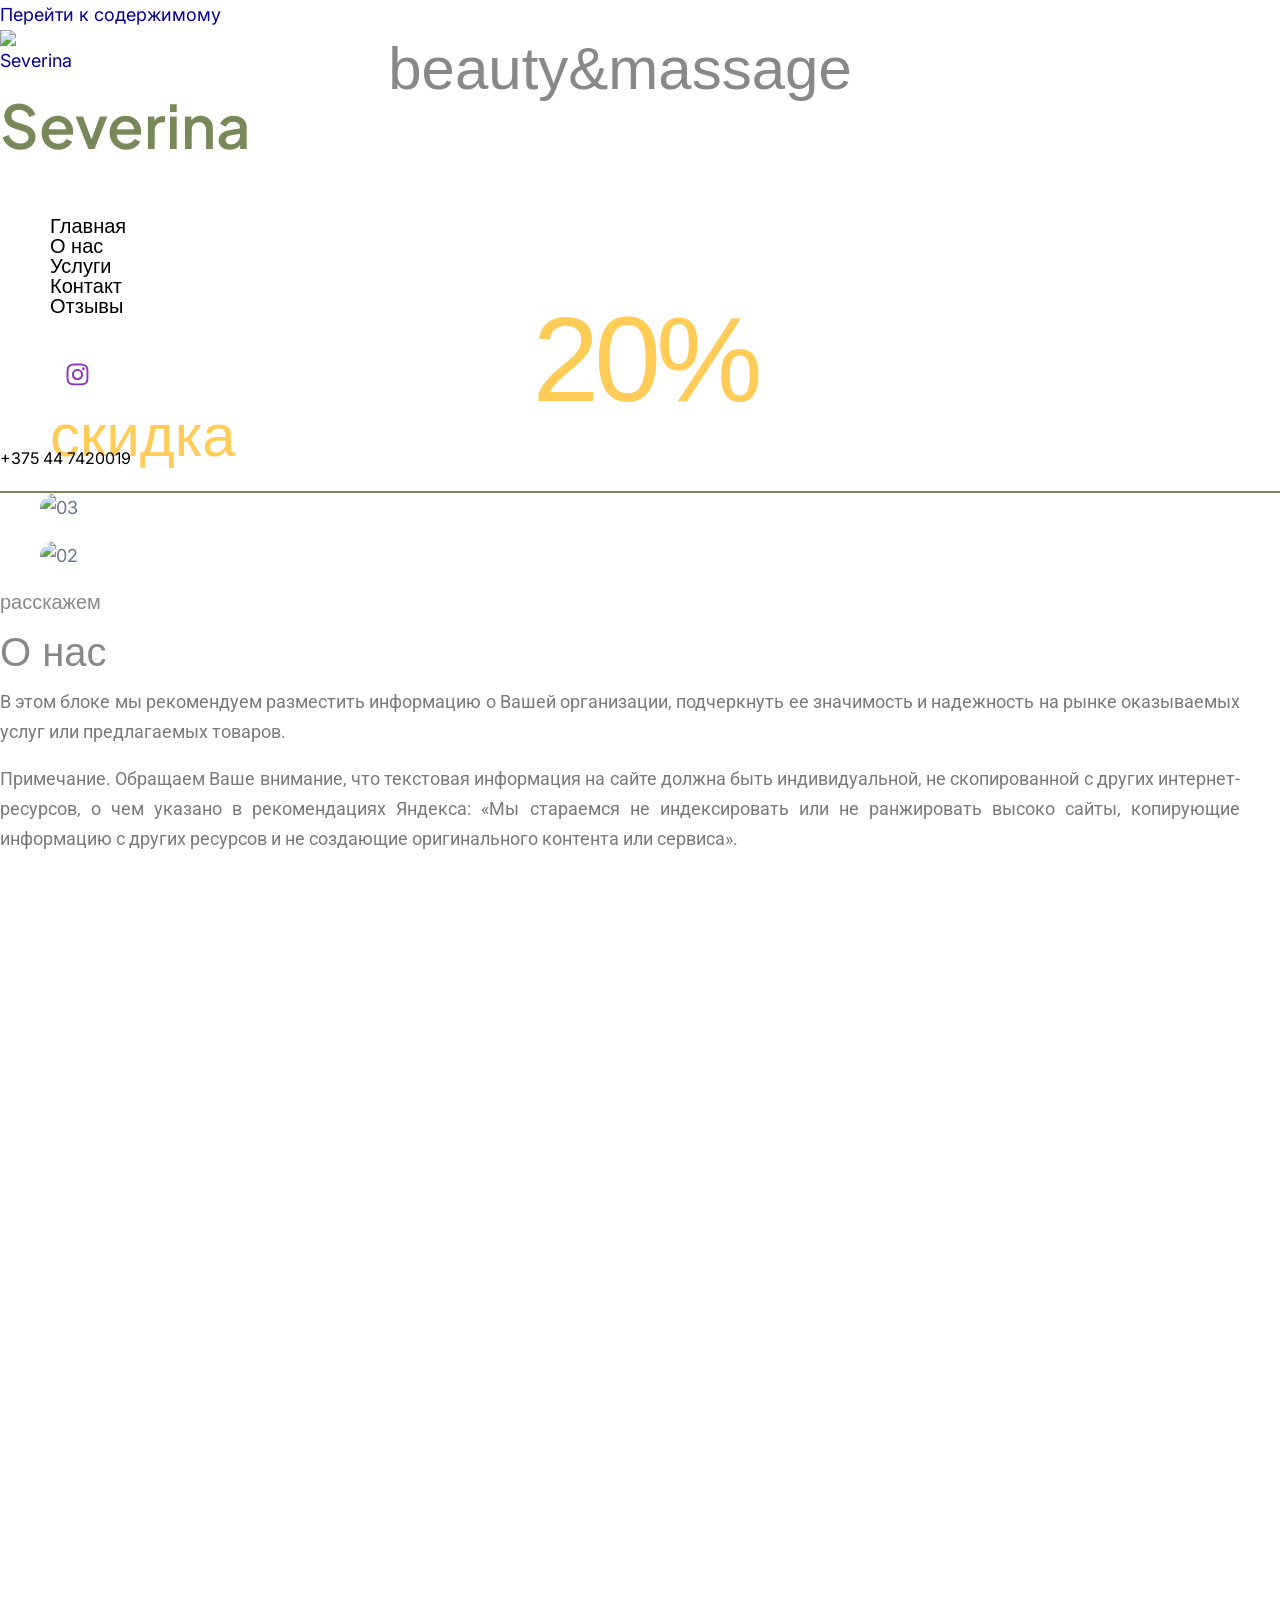
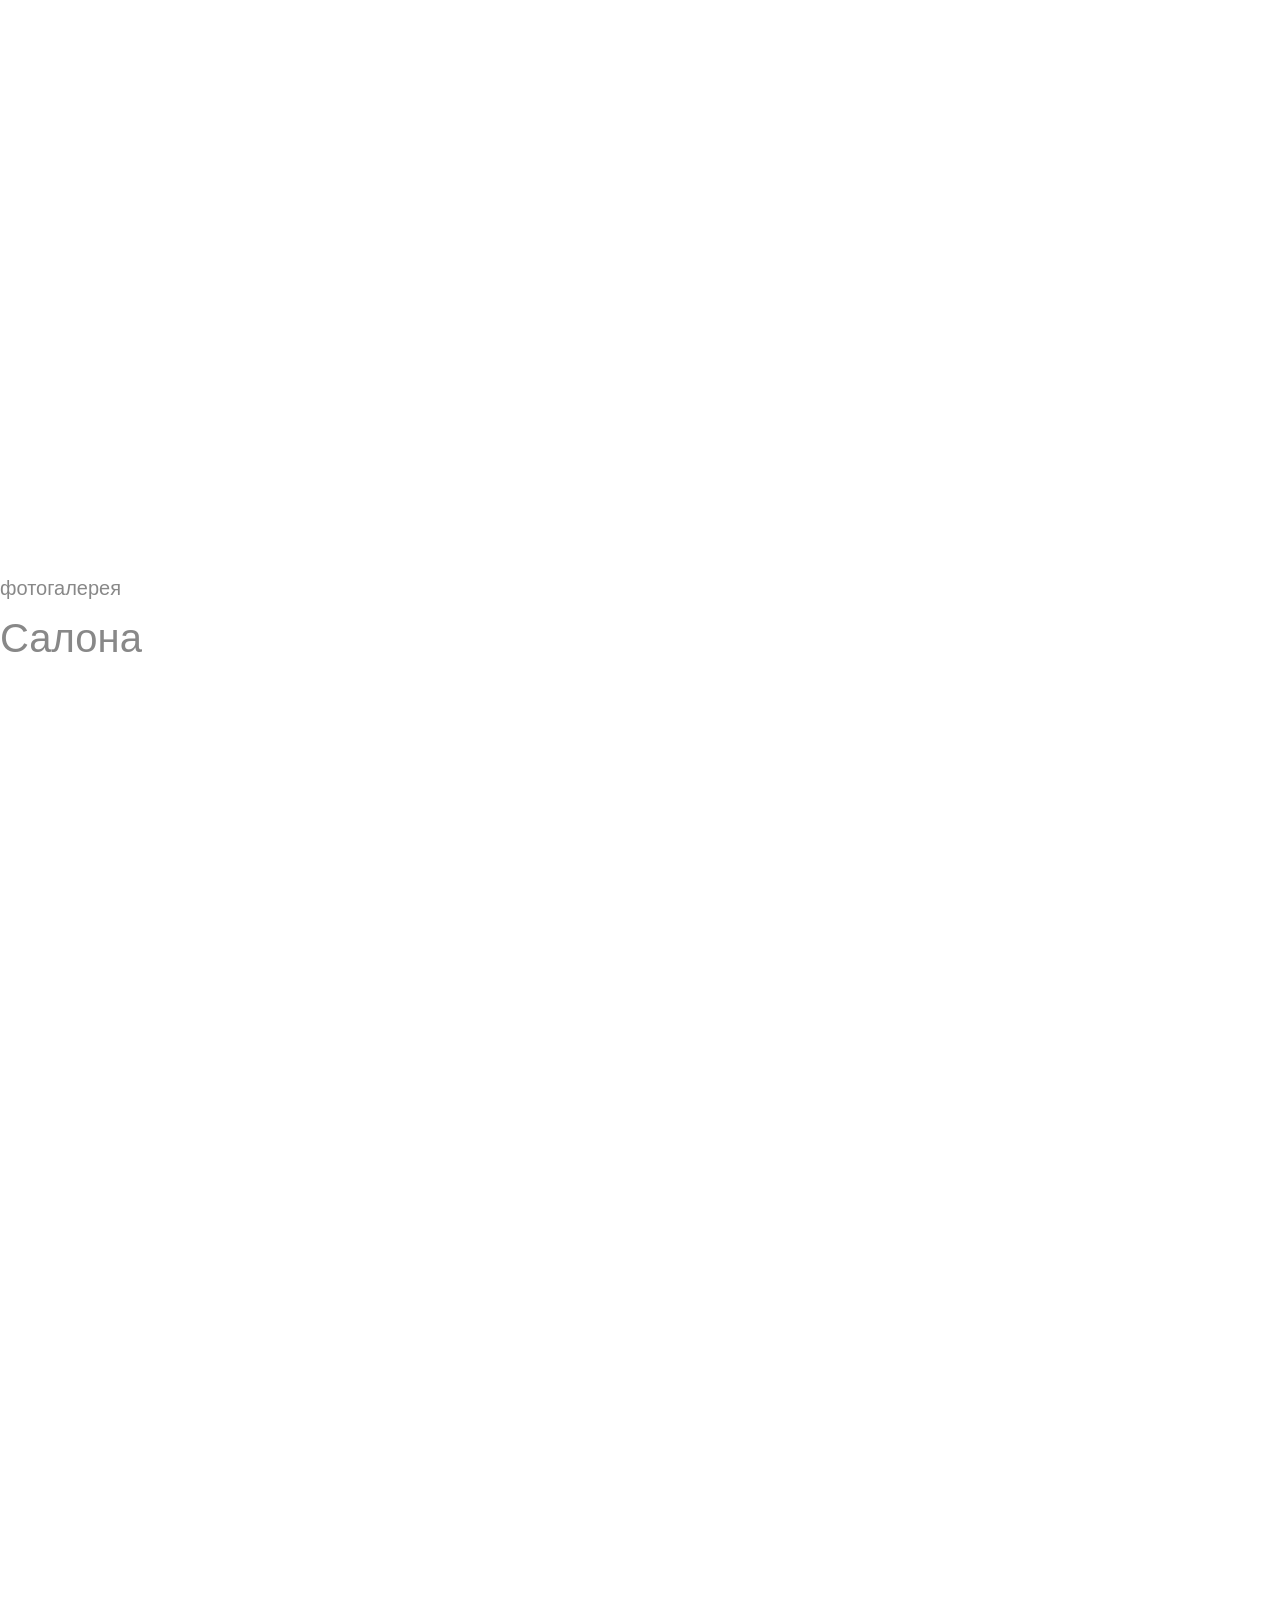
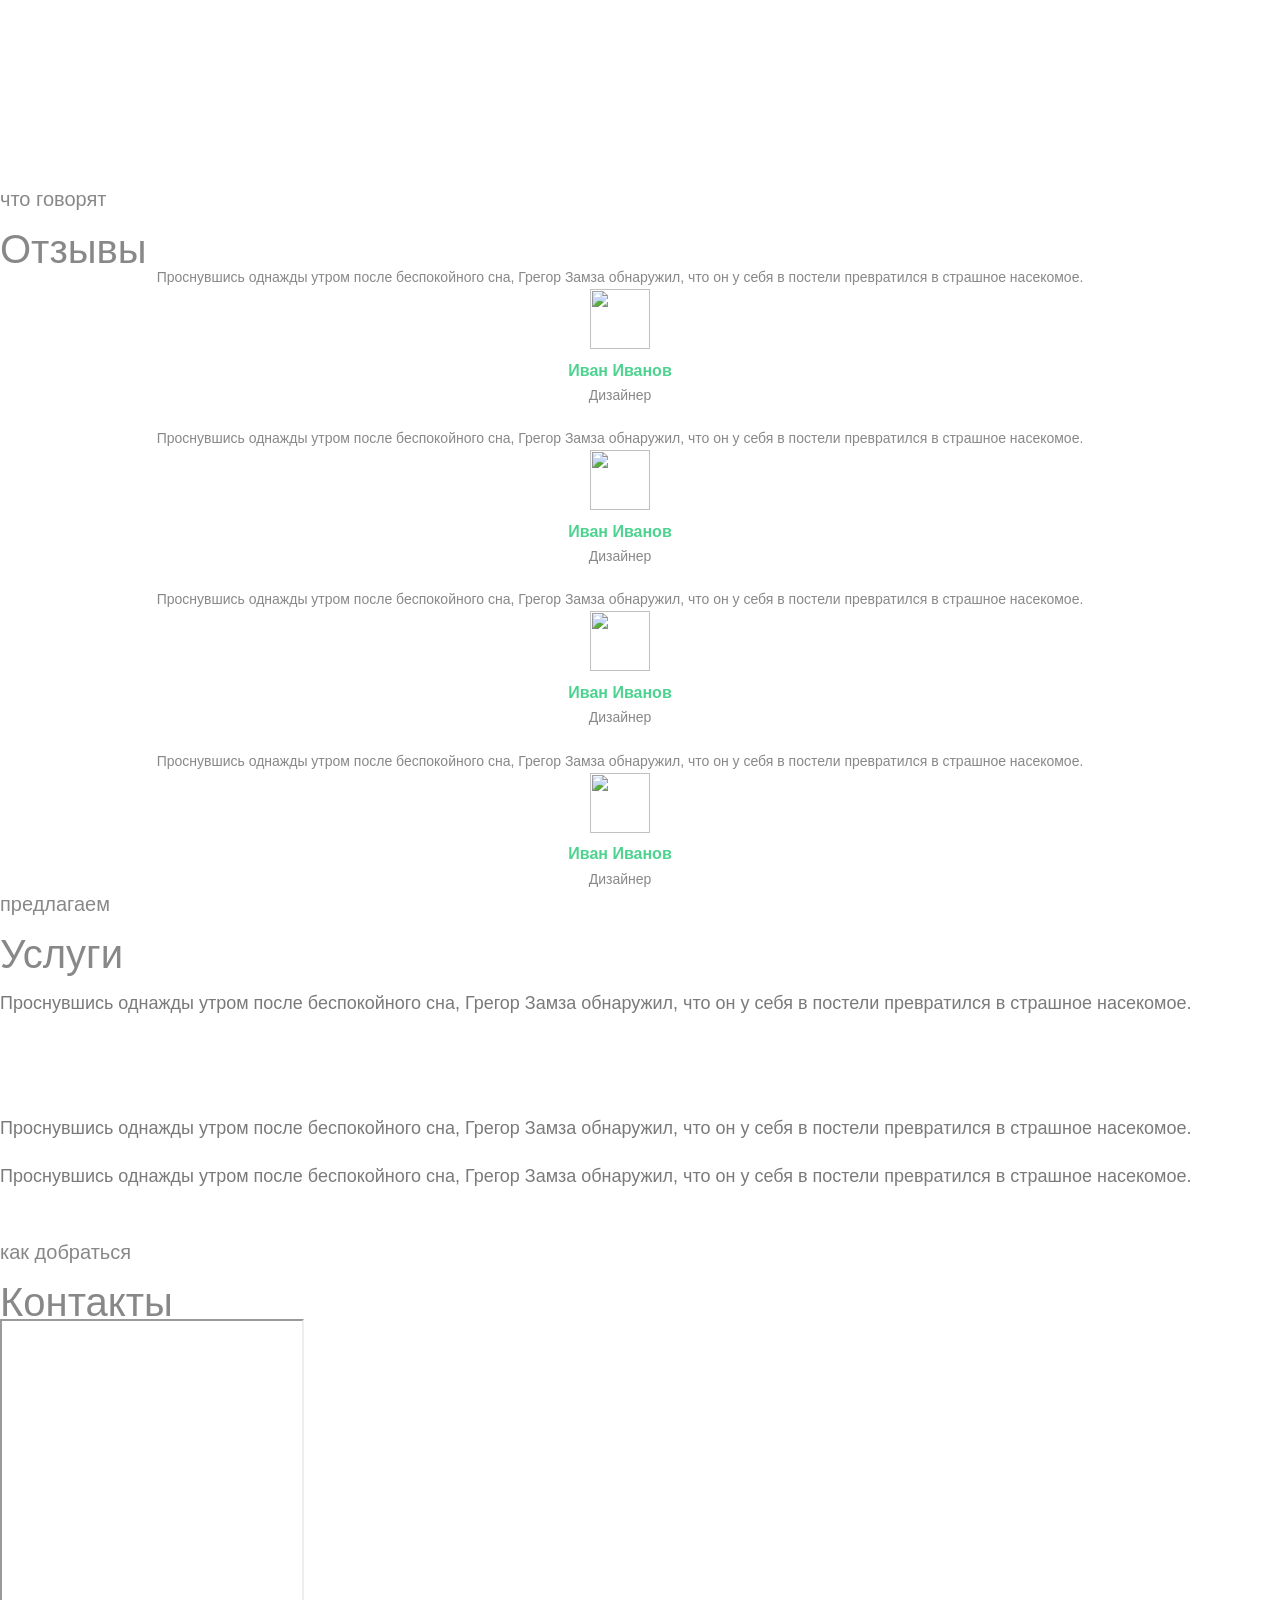
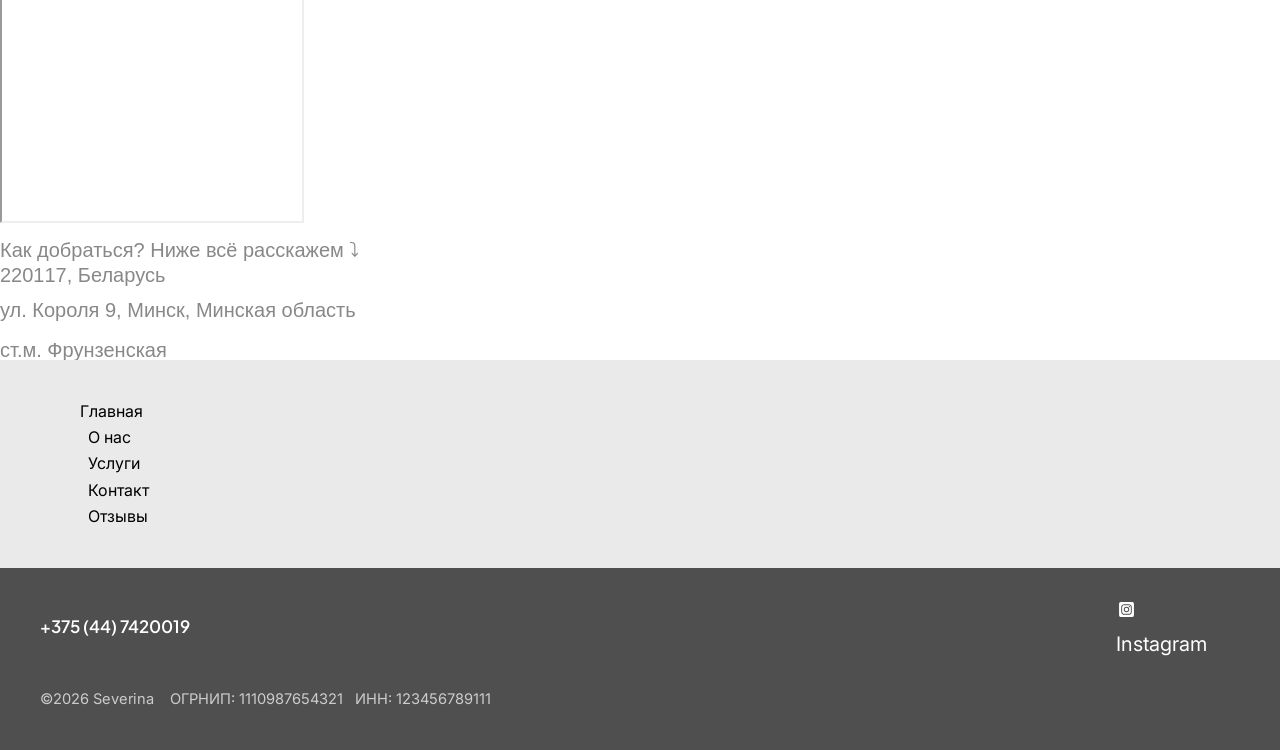
==== commit 7dce0216: "Add files via upload" ====
--- a/index.html
+++ b/index.html
@@ -17,7 +17,7 @@
 img:is([sizes=auto i],[sizes^="auto," i]){contain-intrinsic-size:3000px 1500px}
 /*# sourceURL=wp-img-auto-sizes-contain-inline-css */
 </style>
-<link rel="stylesheet" id="astra-theme-css-css" href="/wp-content/themes/astra/assets/css/minified/main.min.css?ver=4.14.2" media="all">
+<link rel="stylesheet" id="astra-theme-css-css" href="/severinastudio/wp-content/themes/astra/assets/css/minified/main.min.css?ver=4.14.2" media="all">
 <style id="astra-theme-css-inline-css">
 :root{--ast-post-nav-space:0;--ast-container-default-xlg-padding:2.5em;--ast-container-default-lg-padding:2.5em;--ast-container-default-slg-padding:2em;--ast-container-default-md-padding:2.5em;--ast-container-default-sm-padding:2.5em;--ast-container-default-xs-padding:2.4em;--ast-container-default-xxs-padding:1.8em;--ast-code-block-background:#ECEFF3;--ast-comment-inputs-background:#F9FAFB;--ast-normal-container-width:1200px;--ast-narrow-container-width:750px;--ast-blog-title-font-weight:600;--ast-blog-meta-weight:600;--ast-global-color-primary:var(--ast-global-color-4);--ast-global-color-secondary:var(--ast-global-color-5);--ast-global-color-alternate-background:var(--ast-global-color-6);--ast-global-color-subtle-background:var(--ast-global-color-7);--ast-bg-style-guide:var( --ast-global-color-secondary,var(--ast-global-color-5) );--ast-shadow-style-guide:0px 0px 4px 0 #00000057;--ast-global-dark-bg-style:#fff;--ast-global-dark-lfs:#fbfbfb;--ast-widget-bg-color:#fafafa;--ast-wc-container-head-bg-color:#fbfbfb;--ast-title-layout-bg:#eeeeee;--ast-search-border-color:#e7e7e7;--ast-lifter-hover-bg:#e6e6e6;--ast-gallery-block-color:#000;--srfm-color-input-label:var(--ast-global-color-2);}html{font-size:112.5%;}a{color:var(--ast-global-color-0);}a:hover,a:focus{color:var(--ast-global-color-1);}body,button,input,select,textarea,.ast-button,.ast-custom-button{font-family:'Inter',sans-serif;font-weight:inherit;font-size:18px;font-size:1rem;line-height:var(--ast-body-line-height,1.65);}blockquote{color:var(--ast-global-color-3);}h1,h2,h3,h4,h5,h6,.entry-content :where(h1,h2,h3,h4,h5,h6),.site-title,.site-title a{font-family:'Plus Jakarta Sans',sans-serif;font-weight:600;}.site-title{font-size:60px;font-size:3.3333333333333rem;display:block;}header .custom-logo-link img{max-width:85px;width:85px;}.astra-logo-svg{width:85px;}.site-header .site-description{font-size:17px;font-size:0.94444444444444rem;display:block;}.entry-title{font-size:20px;font-size:1.1111111111111rem;}.ast-blog-single-element.ast-taxonomy-container a{font-size:14px;font-size:0.77777777777778rem;}.ast-blog-meta-container{font-size:13px;font-size:0.72222222222222rem;}.archive .ast-article-post .ast-article-inner,.blog .ast-article-post .ast-article-inner,.archive .ast-article-post .ast-article-inner:hover,.blog .ast-article-post .ast-article-inner:hover{border-top-left-radius:6px;border-top-right-radius:6px;border-bottom-right-radius:6px;border-bottom-left-radius:6px;overflow:hidden;}h1,.entry-content :where(h1){font-size:64px;font-size:3.5555555555556rem;font-weight:600;font-family:'Plus Jakarta Sans',sans-serif;line-height:1.4em;}h2,.entry-content :where(h2){font-size:48px;font-size:2.6666666666667rem;font-weight:600;font-family:'Plus Jakarta Sans',sans-serif;line-height:1.3em;}h3,.entry-content :where(h3){font-size:24px;font-size:1.3333333333333rem;font-weight:600;font-family:'Plus Jakarta Sans',sans-serif;line-height:1.3em;}h4,.entry-content :where(h4){font-size:20px;font-size:1.1111111111111rem;line-height:1.2em;font-weight:600;font-family:'Plus Jakarta Sans',sans-serif;}h5,.entry-content :where(h5){font-size:18px;font-size:1rem;line-height:1.2em;font-weight:600;font-family:'Plus Jakarta Sans',sans-serif;}h6,.entry-content :where(h6){font-size:15px;font-size:0.83333333333333rem;line-height:1.25em;font-weight:600;font-family:'Plus Jakarta Sans',sans-serif;}::selection{background-color:var(--ast-global-color-0);color:#ffffff;}body,h1,h2,h3,h4,h5,h6,.entry-title a,.entry-content :where(h1,h2,h3,h4,h5,h6){color:var(--ast-global-color-3);}.tagcloud a:hover,.tagcloud a:focus,.tagcloud a.current-item{color:#ffffff;border-color:var(--ast-global-color-0);background-color:var(--ast-global-color-0);}input:focus,input[type="text"]:focus,input[type="email"]:focus,input[type="url"]:focus,input[type="password"]:focus,input[type="reset"]:focus,input[type="search"]:focus,textarea:focus{border-color:var(--ast-global-color-0);}input[type="radio"]:checked,input[type=reset],input[type="checkbox"]:checked,input[type="checkbox"]:hover:checked,input[type="checkbox"]:focus:checked,input[type=range]::-webkit-slider-thumb{border-color:var(--ast-global-color-0);background-color:var(--ast-global-color-0);box-shadow:none;}.site-footer a:hover + .post-count,.site-footer a:focus + .post-count{background:var(--ast-global-color-0);border-color:var(--ast-global-color-0);}.single .nav-links .nav-previous,.single .nav-links .nav-next{color:var(--ast-global-color-0);}.entry-meta,.entry-meta *{line-height:1.45;color:var(--ast-global-color-0);font-weight:600;}.entry-meta a:not(.ast-button):hover,.entry-meta a:not(.ast-button):hover *,.entry-meta a:not(.ast-button):focus,.entry-meta a:not(.ast-button):focus *,.page-links > .page-link,.page-links .page-link:hover,.post-navigation a:hover{color:var(--ast-global-color-1);}#cat option,.secondary .calendar_wrap thead a,.secondary .calendar_wrap thead a:visited{color:var(--ast-global-color-0);}.secondary .calendar_wrap #today,.ast-progress-val span{background:var(--ast-global-color-0);}.secondary a:hover + .post-count,.secondary a:focus + .post-count{background:var(--ast-global-color-0);border-color:var(--ast-global-color-0);}.calendar_wrap #today > a{color:#ffffff;}.page-links .page-link,.single .post-navigation a{color:var(--ast-global-color-3);}.ast-search-menu-icon .search-form button.search-submit{padding:0 4px;}.ast-search-menu-icon form.search-form{padding-right:0;}.ast-header-search .ast-search-menu-icon.ast-dropdown-active .search-form,.ast-header-search .ast-search-menu-icon.ast-dropdown-active .search-field:focus{transition:all 0.2s;}.search-form input.search-field:focus{outline:none;}.ast-mobile-header-content .ast-builder-layout-element:not(.ast-builder-menu):not(.ast-header-divider-element),.ast-mobile-popup-content .ast-builder-layout-element:not(.ast-builder-menu):not(.ast-header-divider-element){padding:15px 20px;}.ast-search-menu-icon .search-form button.search-submit:focus,.ast-theme-transparent-header .ast-header-search .ast-dropdown-active .ast-icon,.ast-theme-transparent-header .ast-inline-search .search-field:focus .ast-icon{color:var(--ast-global-color-1);}.ast-desktop .ast-header-search .slide-search .search-form{border:2px solid var(--ast-global-color-0);}.ast-header-search .slide-search .search-field{background-color:var(--ast-global-dark-bg-style);}.ast-archive-title{color:var(--ast-global-color-2);}.widget-title{font-size:25px;font-size:1.3888888888889rem;color:var(--ast-global-color-2);}.ast-single-post .entry-content a,.ast-comment-content a:not(.ast-comment-edit-reply-wrap a){text-decoration:underline;}.ast-single-post .elementor-widget-button .elementor-button,.ast-single-post .entry-content .uagb-tab a,.ast-single-post .entry-content .uagb-ifb-cta a,.ast-single-post .entry-content .uabb-module-content a,.ast-single-post .entry-content .uagb-post-grid a,.ast-single-post .entry-content .uagb-timeline a,.ast-single-post .entry-content .uagb-toc__wrap a,.ast-single-post .entry-content .uagb-taxomony-box a,.entry-content .wp-block-latest-posts > li > a,.ast-single-post .entry-content .wp-block-file__button,a.ast-post-filter-single,.ast-single-post .ast-comment-content .comment-reply-link,.ast-single-post .ast-comment-content .comment-edit-link{text-decoration:none;}.ast-search-menu-icon.slide-search a:focus-visible:focus-visible,.astra-search-icon:focus-visible,#close:focus-visible,a:focus-visible,.ast-menu-toggle:focus-visible,.site .skip-link:focus-visible,.wp-block-loginout input:focus-visible,.wp-block-search.wp-block-search__button-inside .wp-block-search__inside-wrapper,.ast-header-navigation-arrow:focus-visible,.ast-orders-table__row .ast-orders-table__cell:focus-visible,a#ast-apply-coupon:focus-visible,#ast-apply-coupon:focus-visible,#close:focus-visible,.button.search-submit:focus-visible,#search_submit:focus,.normal-search:focus-visible,.ast-header-account-wrap:focus-visible,.astra-cart-drawer-close:focus,.ast-single-variation:focus,.ast-button:focus,.ast-builder-button-wrap:has(.ast-custom-button-link:focus),.ast-builder-button-wrap .ast-custom-button-link:focus{outline-style:dotted;outline-color:inherit;outline-width:thin;}input:focus,input[type="text"]:focus,input[type="email"]:focus,input[type="url"]:focus,input[type="password"]:focus,input[type="reset"]:focus,input[type="search"]:focus,input[type="number"]:focus,textarea:focus,.wp-block-search__input:focus,[data-section="section-header-mobile-trigger"] .ast-button-wrap .ast-mobile-menu-trigger-minimal:focus,.ast-mobile-popup-drawer.active .menu-toggle-close:focus,#ast-scroll-top:focus,#coupon_code:focus,#ast-coupon-code:focus{border-style:dotted;border-color:inherit;border-width:thin;}input{outline:none;}.ast-logo-title-inline .site-logo-img{padding-right:1em;}.site-logo-img img{ transition:all 0.2s linear;}body .ast-oembed-container *{position:absolute;top:0;width:100%;height:100%;left:0;}body .wp-block-embed-pocket-casts .ast-oembed-container *{position:unset;}.ast-single-post-featured-section + article {margin-top: 2em;}.site-content .ast-single-post-featured-section img {width: 100%;overflow: hidden;object-fit: cover;}.ast-separate-container .site-content .ast-single-post-featured-section + article {margin-top: -80px;z-index: 9;position: relative;border-radius: 4px;}@media (min-width: 922px) {.ast-no-sidebar .site-content .ast-article-image-container--wide {margin-left: -120px;margin-right: -120px;max-width: unset;width: unset;}.ast-left-sidebar .site-content .ast-article-image-container--wide,.ast-right-sidebar .site-content .ast-article-image-container--wide {margin-left: -10px;margin-right: -10px;}.site-content .ast-article-image-container--full {margin-left: calc( -50vw + 50%);margin-right: calc( -50vw + 50%);max-width: 100vw;width: 100vw;}.ast-left-sidebar .site-content .ast-article-image-container--full,.ast-right-sidebar .site-content .ast-article-image-container--full {margin-left: -10px;margin-right: -10px;max-width: inherit;width: auto;}}.site > .ast-single-related-posts-container {margin-top: 0;}@media (min-width: 922px) {.ast-desktop .ast-container--narrow {max-width: var(--ast-narrow-container-width);margin: 0 auto;}}input[type="text"],input[type="number"],input[type="email"],input[type="url"],input[type="password"],input[type="search"],input[type=reset],input[type=tel],input[type=date],select,textarea{font-size:16px;font-style:normal;font-weight:400;line-height:24px;width:100%;padding:12px 16px;border-radius:4px;box-shadow:0px 1px 2px 0px rgba(0,0,0,0.05);color:var(--ast-form-input-text,#475569);}input[type="text"],input[type="number"],input[type="email"],input[type="url"],input[type="password"],input[type="search"],input[type=reset],input[type=tel],input[type=date],select{height:40px;}input[type="date"]{border-width:1px;border-style:solid;border-color:var(--ast-border-color);background:var( --ast-global-color-secondary,var(--ast-global-color-5) );}input[type="text"]:focus,input[type="number"]:focus,input[type="email"]:focus,input[type="url"]:focus,input[type="password"]:focus,input[type="search"]:focus,input[type=reset]:focus,input[type="tel"]:focus,input[type="date"]:focus,select:focus,textarea:focus{border-color:#046BD2;box-shadow:none;outline:none;color:var(--ast-form-input-focus-text,#475569);}label,legend{color:var(--ast-global-color-2,#111827 );font-size:14px;font-style:normal;font-weight:500;line-height:20px;}select{padding:6px 10px;}fieldset{padding:30px;border-radius:4px;}button,.ast-button,.button,input[type="button"],input[type="reset"],input[type="submit"],a:where(.wp-block-button__link){border-radius:4px;box-shadow:0px 1px 2px 0px rgba(0,0,0,0.05);}:root{--ast-comment-inputs-background:#FFF;}::placeholder{color:var(--ast-form-field-color,#9CA3AF);}::-ms-input-placeholder{color:var(--ast-form-field-color,#9CA3AF);}@media (max-width:921.99px){#ast-desktop-header{display:none;}}@media (min-width:922px){#ast-mobile-header{display:none;}}.wp-block-buttons.aligncenter{justify-content:center;}@media (max-width:921px){.ast-theme-transparent-header #primary,.ast-theme-transparent-header #secondary{padding:0;}}@media (max-width:921px){.ast-plain-container.ast-no-sidebar #primary{padding:0;}}.ast-plain-container.ast-no-sidebar #primary{margin-top:0;margin-bottom:0;}.wp-block-button.is-style-outline .wp-block-button__link{border-color:var(--ast-global-color-7);}div.wp-block-button.is-style-outline > .wp-block-button__link:not(.has-text-color),div.wp-block-button.wp-block-button__link.is-style-outline:not(.has-text-color){color:var(--ast-global-color-7);}.wp-block-button.is-style-outline .wp-block-button__link:hover,.wp-block-buttons .wp-block-button.is-style-outline .wp-block-button__link:focus,.wp-block-buttons .wp-block-button.is-style-outline > .wp-block-button__link:not(.has-text-color):hover,.wp-block-buttons .wp-block-button.wp-block-button__link.is-style-outline:not(.has-text-color):hover{color:var(--ast-global-color-2);background-color:var(--ast-global-color-7);border-color:var(--ast-global-color-7);}.post-page-numbers.current .page-link,.ast-pagination .page-numbers.current{color:#ffffff;border-color:var(--ast-global-color-0);background-color:var(--ast-global-color-0);}.wp-block-buttons .wp-block-button.is-style-outline .wp-block-button__link.wp-element-button,.ast-outline-button,.wp-block-uagb-buttons-child .uagb-buttons-repeater.ast-outline-button{border-color:var(--ast-global-color-7);font-family:inherit;font-weight:600;font-size:20px;font-size:1.1111111111111rem;line-height:1em;padding-top:20px;padding-right:40px;padding-bottom:20px;padding-left:40px;border-top-left-radius:50px;border-top-right-radius:50px;border-bottom-right-radius:50px;border-bottom-left-radius:50px;}.wp-block-buttons .wp-block-button.is-style-outline > .wp-block-button__link:not(.has-text-color),.wp-block-buttons .wp-block-button.wp-block-button__link.is-style-outline:not(.has-text-color),.ast-outline-button{color:var(--ast-global-color-2);}.wp-block-button.is-style-outline .wp-block-button__link:hover,.wp-block-buttons .wp-block-button.is-style-outline .wp-block-button__link:focus,.wp-block-buttons .wp-block-button.is-style-outline > .wp-block-button__link:not(.has-text-color):hover,.wp-block-buttons .wp-block-button.wp-block-button__link.is-style-outline:not(.has-text-color):hover,.ast-outline-button:hover,.ast-outline-button:focus,.wp-block-uagb-buttons-child .uagb-buttons-repeater.ast-outline-button:hover,.wp-block-uagb-buttons-child .uagb-buttons-repeater.ast-outline-button:focus{color:var(--ast-global-color-2);background-color:var(--ast-global-color-7);border-color:var(--ast-global-color-7);}.ast-single-post .entry-content a.ast-outline-button,.ast-single-post .entry-content .is-style-outline>.wp-block-button__link{text-decoration:none;}.wp-block-button .wp-block-button__link.wp-element-button.is-style-outline:not(.has-background),.wp-block-button.is-style-outline>.wp-block-button__link.wp-element-button:not(.has-background),.ast-outline-button{background-color:var(--ast-global-color-7);}.uagb-buttons-repeater.ast-outline-button{border-radius:9999px;}@media (max-width:921px){.wp-block-buttons .wp-block-button.is-style-outline .wp-block-button__link.wp-element-button,.ast-outline-button,.wp-block-uagb-buttons-child .uagb-buttons-repeater.ast-outline-button{padding-top:18px;padding-right:32px;padding-bottom:18px;padding-left:32px;}}@media (max-width:544px){.wp-block-buttons .wp-block-button.is-style-outline .wp-block-button__link.wp-element-button,.ast-outline-button,.wp-block-uagb-buttons-child .uagb-buttons-repeater.ast-outline-button{padding-top:15px;padding-right:28px;padding-bottom:15px;padding-left:28px;}}.entry-content[data-ast-blocks-layout] > figure{margin-bottom:1em;}h1.widget-title{font-weight:600;}h2.widget-title{font-weight:600;}h3.widget-title{font-weight:600;}#page{display:flex;flex-direction:column;min-height:100vh;}.ast-404-layout-1 h1.page-title{color:var(--ast-global-color-2);}.single .post-navigation a{line-height:1em;height:inherit;}.error-404 .page-sub-title{font-size:1.5rem;font-weight:inherit;}.search .site-content .content-area .search-form{margin-bottom:0;}#page .site-content{flex-grow:1;}.widget{margin-bottom:1.25em;}#secondary li{line-height:1.5em;}#secondary .wp-block-group h2{margin-bottom:0.7em;}#secondary h2{font-size:1.7rem;}.ast-separate-container .ast-article-post,.ast-separate-container .ast-article-single,.ast-separate-container .comment-respond{padding:3em;}.ast-separate-container .ast-article-single .ast-article-single{padding:0;}.ast-article-single .wp-block-post-template-is-layout-grid{padding-left:0;}.ast-separate-container .comments-title,.ast-narrow-container .comments-title{padding:1.5em 2em;}.ast-page-builder-template .comment-form-textarea,.ast-comment-formwrap .ast-grid-common-col{padding:0;}.ast-comment-formwrap{padding:0;display:inline-flex;column-gap:20px;width:100%;margin-left:0;margin-right:0;}.comments-area textarea#comment:focus,.comments-area textarea#comment:active,.comments-area .ast-comment-formwrap input[type="text"]:focus,.comments-area .ast-comment-formwrap input[type="text"]:active {box-shadow:none;outline:none;}.archive.ast-page-builder-template .entry-header{margin-top:2em;}.ast-page-builder-template .ast-comment-formwrap{width:100%;}.entry-title{margin-bottom:0.6em;}.ast-archive-description p{font-size:inherit;font-weight:inherit;line-height:inherit;}.ast-separate-container .ast-comment-list li.depth-1,.hentry{margin-bottom:1.5em;}.site-content section.ast-archive-description{margin-bottom:2em;}@media (min-width:921px){.ast-left-sidebar.ast-page-builder-template #secondary,.archive.ast-right-sidebar.ast-page-builder-template .site-main{padding-left:20px;padding-right:20px;}}@media (max-width:544px){.ast-comment-formwrap.ast-row{column-gap:10px;display:inline-block;}#ast-commentform .ast-grid-common-col{position:relative;width:100%;}}@media (min-width:1201px){.ast-separate-container .ast-article-post,.ast-separate-container .ast-article-single,.ast-separate-container .ast-author-box,.ast-separate-container .ast-404-layout-1,.ast-separate-container .no-results{padding:3em;}}@media (max-width:921px){.ast-left-sidebar #content > .ast-container{display:flex;flex-direction:column-reverse;width:100%;}}@media (min-width:922px){.ast-separate-container.ast-right-sidebar #primary,.ast-separate-container.ast-left-sidebar #primary{border:0;}.search-no-results.ast-separate-container #primary{margin-bottom:4em;}}.wp-block-button .wp-block-button__link{color:var(--ast-global-color-2);}.wp-block-button .wp-block-button__link:hover,.wp-block-button .wp-block-button__link:focus{color:var(--ast-global-color-2);background-color:var(--ast-global-color-7);border-color:var(--ast-global-color-7);}.elementor-widget-heading h1.elementor-heading-title{line-height:1.4em;}.elementor-widget-heading h2.elementor-heading-title{line-height:1.3em;}.elementor-widget-heading h3.elementor-heading-title{line-height:1.3em;}.elementor-widget-heading h4.elementor-heading-title{line-height:1.2em;}.elementor-widget-heading h5.elementor-heading-title{line-height:1.2em;}.elementor-widget-heading h6.elementor-heading-title{line-height:1.25em;}.wp-block-button .wp-block-button__link,.wp-block-search .wp-block-search__button,body .wp-block-file .wp-block-file__button{border-style:solid;border-top-width:0px;border-right-width:0px;border-left-width:0px;border-bottom-width:0px;border-color:var(--ast-global-color-7);background-color:var(--ast-global-color-7);color:var(--ast-global-color-2);font-family:inherit;font-weight:600;line-height:1em;font-size:20px;font-size:1.1111111111111rem;border-top-left-radius:50px;border-top-right-radius:50px;border-bottom-right-radius:50px;border-bottom-left-radius:50px;padding-top:20px;padding-right:40px;padding-bottom:20px;padding-left:40px;}.ast-single-post .entry-content .wp-block-button .wp-block-button__link,.ast-single-post .entry-content .wp-block-search .wp-block-search__button,body .entry-content .wp-block-file .wp-block-file__button{text-decoration:none;}@media (max-width:921px){.wp-block-button .wp-block-button__link,.wp-block-search .wp-block-search__button,body .wp-block-file .wp-block-file__button{padding-top:18px;padding-right:32px;padding-bottom:18px;padding-left:32px;}}@media (max-width:544px){.wp-block-button .wp-block-button__link,.wp-block-search .wp-block-search__button,body .wp-block-file .wp-block-file__button{padding-top:15px;padding-right:28px;padding-bottom:15px;padding-left:28px;}}.menu-toggle,button,.ast-button,.ast-custom-button,.button,input#submit,input[type="button"],input[type="submit"],input[type="reset"],#comments .submit,.search .search-submit,form[CLASS*="wp-block-search__"].wp-block-search .wp-block-search__inside-wrapper .wp-block-search__button,body .wp-block-file .wp-block-file__button,.search .search-submit{border-style:solid;border-top-width:0px;border-right-width:0px;border-left-width:0px;border-bottom-width:0px;color:var(--ast-global-color-2);border-color:var(--ast-global-color-7);background-color:var(--ast-global-color-7);padding-top:20px;padding-right:40px;padding-bottom:20px;padding-left:40px;font-family:inherit;font-weight:600;font-size:20px;font-size:1.1111111111111rem;line-height:1em;border-top-left-radius:50px;border-top-right-radius:50px;border-bottom-right-radius:50px;border-bottom-left-radius:50px;}button:focus,.menu-toggle:hover,button:hover,.ast-button:hover,.ast-custom-button:hover .button:hover,.ast-custom-button:hover ,input[type=reset]:hover,input[type=reset]:focus,input#submit:hover,input#submit:focus,input[type="button"]:hover,input[type="button"]:focus,input[type="submit"]:hover,input[type="submit"]:focus,form[CLASS*="wp-block-search__"].wp-block-search .wp-block-search__inside-wrapper .wp-block-search__button:hover,form[CLASS*="wp-block-search__"].wp-block-search .wp-block-search__inside-wrapper .wp-block-search__button:focus,body .wp-block-file .wp-block-file__button:hover,body .wp-block-file .wp-block-file__button:focus{color:var(--ast-global-color-2);background-color:var(--ast-global-color-7);border-color:var(--ast-global-color-7);}form[CLASS*="wp-block-search__"].wp-block-search .wp-block-search__inside-wrapper .wp-block-search__button.has-icon{padding-top:calc(20px - 3px);padding-right:calc(40px - 3px);padding-bottom:calc(20px - 3px);padding-left:calc(40px - 3px);}@media (max-width:921px){.menu-toggle,button,.ast-button,.ast-custom-button,.button,input#submit,input[type="button"],input[type="submit"],input[type="reset"],#comments .submit,.search .search-submit,form[CLASS*="wp-block-search__"].wp-block-search .wp-block-search__inside-wrapper .wp-block-search__button,body .wp-block-file .wp-block-file__button,.search .search-submit{padding-top:18px;padding-right:32px;padding-bottom:18px;padding-left:32px;}}@media (max-width:544px){.menu-toggle,button,.ast-button,.ast-custom-button,.button,input#submit,input[type="button"],input[type="submit"],input[type="reset"],#comments .submit,.search .search-submit,form[CLASS*="wp-block-search__"].wp-block-search .wp-block-search__inside-wrapper .wp-block-search__button,body .wp-block-file .wp-block-file__button,.search .search-submit{padding-top:15px;padding-right:28px;padding-bottom:15px;padding-left:28px;}}@media (max-width:921px){.ast-mobile-header-stack .main-header-bar .ast-search-menu-icon{display:inline-block;}.ast-header-break-point.ast-header-custom-item-outside .ast-mobile-header-stack .main-header-bar .ast-search-icon{margin:0;}.ast-comment-avatar-wrap img{max-width:2.5em;}.ast-comment-meta{padding:0 1.8888em 1.3333em;}}@media (min-width:544px){.ast-container{max-width:100%;}}@media (max-width:544px){.ast-separate-container .ast-article-post,.ast-separate-container .ast-article-single,.ast-separate-container .comments-title,.ast-separate-container .ast-archive-description{padding:1.5em 1em;}.ast-separate-container #content .ast-container{padding-left:0.54em;padding-right:0.54em;}.ast-separate-container .ast-comment-list .bypostauthor{padding:.5em;}.ast-search-menu-icon.ast-dropdown-active .search-field{width:170px;}} #ast-mobile-header .ast-site-header-cart-li a{pointer-events:none;}.ast-separate-container{background-color:var(--ast-global-color-4);background-image:none;}@media (max-width:921px){.site-title{display:block;}.site-header .site-description{display:block;}}@media (max-width:544px){.site-title{font-size:31px;font-size:1.7222222222222rem;display:block;}.site-header .site-description{font-size:4px;font-size:0.22222222222222rem;display:block;}header .custom-logo-link img,.ast-header-break-point .site-branding img,.ast-header-break-point .custom-logo-link img{max-width:50px;width:50px;}.astra-logo-svg{width:50px;}.ast-header-break-point .site-logo-img .custom-mobile-logo-link img{max-width:50px;}}@media (max-width:921px){html{font-size:102.6%;}}@media (max-width:544px){html{font-size:102.6%;}}@media (min-width:922px){.ast-container{max-width:1240px;}}@media (min-width:922px){.site-content .ast-container{display:flex;}}@media (max-width:921px){.site-content .ast-container{flex-direction:column;}}.entry-content :where(h1,h2,h3,h4,h5,h6){clear:none;}@media (min-width:922px){.main-header-menu .sub-menu .menu-item.ast-left-align-sub-menu:hover > .sub-menu,.main-header-menu .sub-menu .menu-item.ast-left-align-sub-menu.focus > .sub-menu{margin-left:-0px;}}.ast-theme-transparent-header [data-section="section-header-mobile-trigger"] .ast-button-wrap .ast-mobile-menu-trigger-outline{background:transparent;}.entry-content li > p{margin-bottom:0;}.site .comments-area{padding-bottom:2em;margin-top:2em;}.wp-block-file {display: flex;align-items: center;flex-wrap: wrap;justify-content: space-between;}.wp-block-pullquote {border: none;}.wp-block-pullquote blockquote::before {content: "\201D";font-family: "Helvetica",sans-serif;display: flex;transform: rotate( 180deg );font-size: 6rem;font-style: normal;line-height: 1;font-weight: bold;align-items: center;justify-content: center;}.has-text-align-right > blockquote::before {justify-content: flex-start;}.has-text-align-left > blockquote::before {justify-content: flex-end;}figure.wp-block-pullquote.is-style-solid-color blockquote {max-width: 100%;text-align: inherit;}:root {--wp--custom--ast-default-block-top-padding: 100px;--wp--custom--ast-default-block-right-padding: 80px;--wp--custom--ast-default-block-bottom-padding: 100px;--wp--custom--ast-default-block-left-padding: 80px;--wp--custom--ast-container-width: 1200px;--wp--custom--ast-content-width-size: 1200px;--wp--custom--ast-wide-width-size: calc(1200px + var(--wp--custom--ast-default-block-left-padding) + var(--wp--custom--ast-default-block-right-padding));}.ast-narrow-container {--wp--custom--ast-content-width-size: 750px;--wp--custom--ast-wide-width-size: 750px;}@media(max-width: 921px) {:root {--wp--custom--ast-default-block-top-padding: 50px;--wp--custom--ast-default-block-right-padding: 50px;--wp--custom--ast-default-block-bottom-padding: 50px;--wp--custom--ast-default-block-left-padding: 50px;}}@media(max-width: 544px) {:root {--wp--custom--ast-default-block-top-padding: 50px;--wp--custom--ast-default-block-right-padding: 30px;--wp--custom--ast-default-block-bottom-padding: 50px;--wp--custom--ast-default-block-left-padding: 30px;}}.entry-content > .wp-block-group,.entry-content > .wp-block-cover,.entry-content > .wp-block-columns {padding-top: var(--wp--custom--ast-default-block-top-padding);padding-right: var(--wp--custom--ast-default-block-right-padding);padding-bottom: var(--wp--custom--ast-default-block-bottom-padding);padding-left: var(--wp--custom--ast-default-block-left-padding);}.ast-plain-container.ast-no-sidebar .entry-content > .alignfull,.ast-page-builder-template .ast-no-sidebar .entry-content > .alignfull {margin-left: calc( -50vw + 50%);margin-right: calc( -50vw + 50%);max-width: 100vw;width: 100vw;}.ast-plain-container.ast-no-sidebar .entry-content .alignfull .alignfull,.ast-page-builder-template.ast-no-sidebar .entry-content .alignfull .alignfull,.ast-plain-container.ast-no-sidebar .entry-content .alignfull .alignwide,.ast-page-builder-template.ast-no-sidebar .entry-content .alignfull .alignwide,.ast-plain-container.ast-no-sidebar .entry-content .alignwide .alignfull,.ast-page-builder-template.ast-no-sidebar .entry-content .alignwide .alignfull,.ast-plain-container.ast-no-sidebar .entry-content .alignwide .alignwide,.ast-page-builder-template.ast-no-sidebar .entry-content .alignwide .alignwide,.ast-plain-container.ast-no-sidebar .entry-content .wp-block-column .alignfull,.ast-page-builder-template.ast-no-sidebar .entry-content .wp-block-column .alignfull,.ast-plain-container.ast-no-sidebar .entry-content .wp-block-column .alignwide,.ast-page-builder-template.ast-no-sidebar .entry-content .wp-block-column .alignwide {margin-left: auto;margin-right: auto;width: 100%;}[data-ast-blocks-layout] .wp-block-separator:not(.is-style-dots) {height: 0;}[data-ast-blocks-layout] .wp-block-separator {margin: 20px auto;}[data-ast-blocks-layout] .wp-block-separator:not(.is-style-wide):not(.is-style-dots) {max-width: 100px;}[data-ast-blocks-layout] .wp-block-separator.has-background {padding: 0;}.entry-content[data-ast-blocks-layout] > * {max-width: var(--wp--custom--ast-content-width-size);margin-left: auto;margin-right: auto;}.entry-content[data-ast-blocks-layout] > .alignwide {max-width: var(--wp--custom--ast-wide-width-size);}.entry-content[data-ast-blocks-layout] .alignfull {max-width: none;}.entry-content .wp-block-columns {margin-bottom: 0;}blockquote {margin: 1.5em;border-color: rgba(0,0,0,0.05);}.wp-block-quote:not(.has-text-align-right):not(.has-text-align-center) {border-left: 5px solid rgba(0,0,0,0.05);}.has-text-align-right > blockquote,blockquote.has-text-align-right {border-right: 5px solid rgba(0,0,0,0.05);}.has-text-align-left > blockquote,blockquote.has-text-align-left {border-left: 5px solid rgba(0,0,0,0.05);}.wp-block-site-tagline,.wp-block-latest-posts .read-more {margin-top: 15px;}.wp-block-loginout p label {display: block;}.wp-block-loginout p:not(.login-remember):not(.login-submit) input {width: 100%;}.wp-block-loginout input:focus {border-color: transparent;}.wp-block-loginout input:focus {outline: thin dotted;}.entry-content .wp-block-media-text .wp-block-media-text__content {padding: 0 0 0 8%;}.entry-content .wp-block-media-text.has-media-on-the-right .wp-block-media-text__content {padding: 0 8% 0 0;}.entry-content .wp-block-media-text.has-background .wp-block-media-text__content {padding: 8%;}.entry-content .wp-block-cover:not([class*="background-color"]):not(.has-text-color.has-link-color) .wp-block-cover__inner-container,.entry-content .wp-block-cover:not([class*="background-color"]) .wp-block-cover-image-text,.entry-content .wp-block-cover:not([class*="background-color"]) .wp-block-cover-text,.entry-content .wp-block-cover-image:not([class*="background-color"]) .wp-block-cover__inner-container,.entry-content .wp-block-cover-image:not([class*="background-color"]) .wp-block-cover-image-text,.entry-content .wp-block-cover-image:not([class*="background-color"]) .wp-block-cover-text {color: var(--ast-global-color-primary,var(--ast-global-color-5));}.wp-block-loginout .login-remember input {width: 1.1rem;height: 1.1rem;margin: 0 5px 4px 0;vertical-align: middle;}.wp-block-latest-posts > li > *:first-child,.wp-block-latest-posts:not(.is-grid) > li:first-child {margin-top: 0;}.entry-content > .wp-block-buttons,.entry-content > .wp-block-uagb-buttons {margin-bottom: 1.5em;}.wp-block-search__inside-wrapper .wp-block-search__input {padding: 0 10px;color: var(--ast-global-color-3);background: var(--ast-global-color-primary,var(--ast-global-color-5));border-color: var(--ast-border-color);}.wp-block-latest-posts .read-more {margin-bottom: 1.5em;}.wp-block-search__no-button .wp-block-search__inside-wrapper .wp-block-search__input {padding-top: 5px;padding-bottom: 5px;}.wp-block-latest-posts .wp-block-latest-posts__post-date,.wp-block-latest-posts .wp-block-latest-posts__post-author {font-size: 1rem;}.wp-block-latest-posts > li > *,.wp-block-latest-posts:not(.is-grid) > li {margin-top: 12px;margin-bottom: 12px;}.ast-page-builder-template .entry-content[data-ast-blocks-layout] > .alignwide:where(:not(.uagb-is-root-container):not(.spectra-is-root-container)) > * {max-width: var(--wp--custom--ast-wide-width-size);}.ast-page-builder-template .entry-content[data-ast-blocks-layout] > .inherit-container-width > *,.ast-page-builder-template .entry-content[data-ast-blocks-layout] > *:not(.wp-block-group):where(:not(.uagb-is-root-container):not(.spectra-is-root-container)) > *,.entry-content[data-ast-blocks-layout] > .wp-block-cover .wp-block-cover__inner-container {max-width: none ;margin-left: auto;margin-right: auto;}.ast-page-builder-template .entry-content[data-ast-blocks-layout] > *,.ast-page-builder-template .entry-content[data-ast-blocks-layout] > .alignfull:where(:not(.wp-block-group):not(.uagb-is-root-container):not(.spectra-is-root-container)) > * {max-width: none;}.entry-content[data-ast-blocks-layout] .wp-block-cover:not(.alignleft):not(.alignright) {width: auto;}@media(max-width: 1200px) {.ast-separate-container .entry-content > .alignfull,.ast-separate-container .entry-content[data-ast-blocks-layout] > .alignwide,.ast-plain-container .entry-content[data-ast-blocks-layout] > .alignwide,.ast-plain-container .entry-content .alignfull {margin-left: calc(-1 * min(var(--ast-container-default-xlg-padding),20px)) ;margin-right: calc(-1 * min(var(--ast-container-default-xlg-padding),20px));}}@media(min-width: 1201px) {.ast-separate-container .entry-content > .alignfull {margin-left: calc(-1 * var(--ast-container-default-xlg-padding) );margin-right: calc(-1 * var(--ast-container-default-xlg-padding) );}.ast-separate-container .entry-content[data-ast-blocks-layout] > .alignwide,.ast-plain-container .entry-content[data-ast-blocks-layout] > .alignwide {margin-left: auto;margin-right: auto;}}@media(min-width: 921px) {.ast-separate-container .entry-content .wp-block-group.alignwide:not(.inherit-container-width) > :where(:not(.alignleft):not(.alignright)),.ast-plain-container .entry-content .wp-block-group.alignwide:not(.inherit-container-width) > :where(:not(.alignleft):not(.alignright)) {max-width: calc( var(--wp--custom--ast-content-width-size) + 80px );}.ast-plain-container.ast-right-sidebar .entry-content[data-ast-blocks-layout] .alignfull,.ast-plain-container.ast-left-sidebar .entry-content[data-ast-blocks-layout] .alignfull {margin-left: -60px;margin-right: -60px;}}@media(min-width: 544px) {.entry-content > .alignleft {margin-right: 20px;}.entry-content > .alignright {margin-left: 20px;}}@media (max-width:544px){.wp-block-columns .wp-block-column:not(:last-child){margin-bottom:20px;}.wp-block-latest-posts{margin:0;}}@media( max-width: 600px ) {.entry-content .wp-block-media-text .wp-block-media-text__content,.entry-content .wp-block-media-text.has-media-on-the-right .wp-block-media-text__content {padding: 8% 0 0;}.entry-content .wp-block-media-text.has-background .wp-block-media-text__content {padding: 8%;}}.ast-narrow-container .site-content .wp-block-uagb-image--align-full .wp-block-uagb-image__figure {max-width: 100%;margin-left: auto;margin-right: auto;}.entry-content ul,.entry-content ol {padding: revert;margin: revert;padding-left: 20px;}.entry-content ul.wc-block-product-template{padding: 0;}:root .has-ast-global-color-0-color{color:var(--ast-global-color-0);}:root .has-ast-global-color-0-background-color{background-color:var(--ast-global-color-0);}:root .wp-block-button .has-ast-global-color-0-color{color:var(--ast-global-color-0);}:root .wp-block-button .has-ast-global-color-0-background-color{background-color:var(--ast-global-color-0);}:root .has-ast-global-color-1-color{color:var(--ast-global-color-1);}:root .has-ast-global-color-1-background-color{background-color:var(--ast-global-color-1);}:root .wp-block-button .has-ast-global-color-1-color{color:var(--ast-global-color-1);}:root .wp-block-button .has-ast-global-color-1-background-color{background-color:var(--ast-global-color-1);}:root .has-ast-global-color-2-color{color:var(--ast-global-color-2);}:root .has-ast-global-color-2-background-color{background-color:var(--ast-global-color-2);}:root .wp-block-button .has-ast-global-color-2-color{color:var(--ast-global-color-2);}:root .wp-block-button .has-ast-global-color-2-background-color{background-color:var(--ast-global-color-2);}:root .has-ast-global-color-3-color{color:var(--ast-global-color-3);}:root .has-ast-global-color-3-background-color{background-color:var(--ast-global-color-3);}:root .wp-block-button .has-ast-global-color-3-color{color:var(--ast-global-color-3);}:root .wp-block-button .has-ast-global-color-3-background-color{background-color:var(--ast-global-color-3);}:root .has-ast-global-color-4-color{color:var(--ast-global-color-4);}:root .has-ast-global-color-4-background-color{background-color:var(--ast-global-color-4);}:root .wp-block-button .has-ast-global-color-4-color{color:var(--ast-global-color-4);}:root .wp-block-button .has-ast-global-color-4-background-color{background-color:var(--ast-global-color-4);}:root .has-ast-global-color-5-color{color:var(--ast-global-color-5);}:root .has-ast-global-color-5-background-color{background-color:var(--ast-global-color-5);}:root .wp-block-button .has-ast-global-color-5-color{color:var(--ast-global-color-5);}:root .wp-block-button .has-ast-global-color-5-background-color{background-color:var(--ast-global-color-5);}:root .has-ast-global-color-6-color{color:var(--ast-global-color-6);}:root .has-ast-global-color-6-background-color{background-color:var(--ast-global-color-6);}:root .wp-block-button .has-ast-global-color-6-color{color:var(--ast-global-color-6);}:root .wp-block-button .has-ast-global-color-6-background-color{background-color:var(--ast-global-color-6);}:root .has-ast-global-color-7-color{color:var(--ast-global-color-7);}:root .has-ast-global-color-7-background-color{background-color:var(--ast-global-color-7);}:root .wp-block-button .has-ast-global-color-7-color{color:var(--ast-global-color-7);}:root .wp-block-button .has-ast-global-color-7-background-color{background-color:var(--ast-global-color-7);}:root .has-ast-global-color-8-color{color:var(--ast-global-color-8);}:root .has-ast-global-color-8-background-color{background-color:var(--ast-global-color-8);}:root .wp-block-button .has-ast-global-color-8-color{color:var(--ast-global-color-8);}:root .wp-block-button .has-ast-global-color-8-background-color{background-color:var(--ast-global-color-8);}:root{--ast-global-color-0:#060097;--ast-global-color-1:#c10fff;--ast-global-color-2:#1e293b;--ast-global-color-3:#67768e;--ast-global-color-4:#f9f6fe;--ast-global-color-5:#FFFFFF;--ast-global-color-6:#F2F5F7;--ast-global-color-7:#ffcd57;--ast-global-color-8:#000000;}:root {--ast-border-color : var(--ast-global-color-6);}.ast-single-entry-banner {-js-display: flex;display: flex;flex-direction: column;justify-content: center;text-align: center;position: relative;background: var(--ast-title-layout-bg);}.ast-single-entry-banner[data-banner-layout="layout-1"] {max-width: 1200px;background: inherit;padding: 20px 0;}.ast-single-entry-banner[data-banner-width-type="custom"] {margin: 0 auto;width: 100%;}.ast-single-entry-banner + .site-content .entry-header {margin-bottom: 0;}.site .ast-author-avatar {--ast-author-avatar-size: ;}a.ast-underline-text {text-decoration: underline;}.ast-container > .ast-terms-link {position: relative;display: block;}a.ast-button.ast-badge-tax {padding: 4px 8px;border-radius: 3px;font-size: inherit;}header.entry-header{text-align:left;}header.entry-header .entry-title{font-weight:600;font-size:32px;font-size:1.7777777777778rem;}header.entry-header > *:not(:last-child){margin-bottom:10px;}header.entry-header .post-thumb-img-content{text-align:center;}header.entry-header .post-thumb img,.ast-single-post-featured-section.post-thumb img{aspect-ratio:16/9;width:100%;height:100%;}@media (max-width:921px){header.entry-header{text-align:left;}}@media (max-width:544px){header.entry-header{text-align:left;}}.ast-archive-entry-banner {-js-display: flex;display: flex;flex-direction: column;justify-content: center;text-align: center;position: relative;background: var(--ast-title-layout-bg);}.ast-archive-entry-banner[data-banner-width-type="custom"] {margin: 0 auto;width: 100%;}.ast-archive-entry-banner[data-banner-layout="layout-1"] {background: inherit;padding: 20px 0;text-align: left;}body.archive .ast-archive-description{max-width:1200px;width:100%;text-align:left;padding-top:3em;padding-right:3em;padding-bottom:3em;padding-left:3em;}body.archive .ast-archive-description .ast-archive-title,body.archive .ast-archive-description .ast-archive-title *{font-weight:600;font-size:32px;font-size:1.7777777777778rem;}body.archive .ast-archive-description > *:not(:last-child){margin-bottom:10px;}@media (max-width:921px){body.archive .ast-archive-description{text-align:left;}}@media (max-width:544px){body.archive .ast-archive-description{text-align:left;}}.ast-theme-transparent-header #masthead .site-logo-img .transparent-custom-logo .astra-logo-svg{width:50px;}.ast-theme-transparent-header #masthead .site-logo-img .transparent-custom-logo img{ max-width:50px; width:50px;}@media (max-width:921px){.ast-theme-transparent-header #masthead .site-logo-img .transparent-custom-logo .astra-logo-svg{width:120px;}.ast-theme-transparent-header #masthead .site-logo-img .transparent-custom-logo img{ max-width:120px; width:120px;}}@media (max-width:543px){.ast-theme-transparent-header #masthead .site-logo-img .transparent-custom-logo .astra-logo-svg{width:100px;}.ast-theme-transparent-header #masthead .site-logo-img .transparent-custom-logo img{ max-width:100px; width:100px;}}@media (min-width:922px){.ast-theme-transparent-header #masthead{position:absolute;left:0;right:0;}.ast-theme-transparent-header .main-header-bar,.ast-theme-transparent-header.ast-header-break-point .main-header-bar{background:none;}body.elementor-editor-active.ast-theme-transparent-header #masthead,.fl-builder-edit .ast-theme-transparent-header #masthead,body.vc_editor.ast-theme-transparent-header #masthead,body.brz-ed.ast-theme-transparent-header #masthead{z-index:0;}.ast-header-break-point.ast-replace-site-logo-transparent.ast-theme-transparent-header .custom-mobile-logo-link{display:none;}.ast-header-break-point.ast-replace-site-logo-transparent.ast-theme-transparent-header .transparent-custom-logo{display:inline-block;}.ast-theme-transparent-header .ast-above-header,.ast-theme-transparent-header .ast-above-header.ast-above-header-bar{background-image:none;background-color:transparent;}.ast-theme-transparent-header .ast-below-header,.ast-theme-transparent-header .ast-below-header.ast-below-header-bar{background-image:none;background-color:transparent;}}.ast-theme-transparent-header .site-title a,.ast-theme-transparent-header .site-title a:focus,.ast-theme-transparent-header .site-title a:hover,.ast-theme-transparent-header .site-title a:visited{color:#788859;}.ast-theme-transparent-header .site-header .site-description{color:#788859;}.ast-theme-transparent-header .ast-builder-menu .main-header-menu,.ast-theme-transparent-header .ast-builder-menu .main-header-menu .menu-link,.ast-theme-transparent-header [CLASS*="ast-builder-menu-"] .main-header-menu .menu-item > .menu-link,.ast-theme-transparent-header .ast-masthead-custom-menu-items,.ast-theme-transparent-header .ast-masthead-custom-menu-items a,.ast-theme-transparent-header .ast-builder-menu .main-header-menu .menu-item > .ast-menu-toggle,.ast-theme-transparent-header .ast-builder-menu .main-header-menu .menu-item > .ast-menu-toggle,.ast-theme-transparent-header .ast-above-header-navigation a,.ast-header-break-point.ast-theme-transparent-header .ast-above-header-navigation a,.ast-header-break-point.ast-theme-transparent-header .ast-above-header-navigation > ul.ast-above-header-menu > .menu-item-has-children:not(.current-menu-item) > .ast-menu-toggle,.ast-theme-transparent-header .ast-below-header-menu,.ast-theme-transparent-header .ast-below-header-menu a,.ast-header-break-point.ast-theme-transparent-header .ast-below-header-menu a,.ast-header-break-point.ast-theme-transparent-header .ast-below-header-menu,.ast-theme-transparent-header .main-header-menu .menu-link{color:var(--ast-global-color-8);}.ast-theme-transparent-header .ast-builder-menu .main-header-menu .menu-item .sub-menu .menu-link,.ast-theme-transparent-header .main-header-menu .menu-item .sub-menu .menu-link{background-color:transparent;}@media (max-width:921px){.ast-theme-transparent-header #masthead{position:absolute;left:0;right:0;}.ast-theme-transparent-header .main-header-bar,.ast-theme-transparent-header.ast-header-break-point .main-header-bar{background:none;}body.elementor-editor-active.ast-theme-transparent-header #masthead,.fl-builder-edit .ast-theme-transparent-header #masthead,body.vc_editor.ast-theme-transparent-header #masthead,body.brz-ed.ast-theme-transparent-header #masthead{z-index:0;}.ast-header-break-point.ast-replace-site-logo-transparent.ast-theme-transparent-header .custom-mobile-logo-link{display:none;}.ast-header-break-point.ast-replace-site-logo-transparent.ast-theme-transparent-header .transparent-custom-logo{display:inline-block;}.ast-theme-transparent-header .ast-above-header,.ast-theme-transparent-header .ast-above-header.ast-above-header-bar{background-image:none;background-color:transparent;}.ast-theme-transparent-header .ast-below-header,.ast-theme-transparent-header .ast-below-header.ast-below-header-bar{background-image:none;background-color:transparent;}}@media (max-width:921px){.ast-theme-transparent-header .ast-builder-menu .main-header-menu,.ast-theme-transparent-header .ast-builder-menu .main-header-menu .menu-link,.ast-theme-transparent-header [CLASS*="ast-builder-menu-"] .main-header-menu .menu-item > .menu-link,.ast-theme-transparent-header .ast-masthead-custom-menu-items,.ast-theme-transparent-header .ast-masthead-custom-menu-items a,.ast-theme-transparent-header .ast-builder-menu .main-header-menu .menu-item > .ast-menu-toggle,.ast-theme-transparent-header .ast-builder-menu .main-header-menu .menu-item > .ast-menu-toggle,.ast-theme-transparent-header .main-header-menu .menu-link{color:var(--ast-global-color-2);}.ast-theme-transparent-header .ast-builder-menu .main-header-menu .menu-item:hover > .menu-link,.ast-theme-transparent-header .ast-builder-menu .main-header-menu .menu-item:hover > .ast-menu-toggle,.ast-theme-transparent-header .ast-builder-menu .main-header-menu .ast-masthead-custom-menu-items a:hover,.ast-theme-transparent-header .ast-builder-menu .main-header-menu .focus > .menu-link,.ast-theme-transparent-header .ast-builder-menu .main-header-menu .focus > .ast-menu-toggle,.ast-theme-transparent-header .ast-builder-menu .main-header-menu .current-menu-item > .menu-link,.ast-theme-transparent-header .ast-builder-menu .main-header-menu .current-menu-ancestor > .menu-link,.ast-theme-transparent-header .ast-builder-menu .main-header-menu .current-menu-item > .ast-menu-toggle,.ast-theme-transparent-header .ast-builder-menu .main-header-menu .current-menu-ancestor > .ast-menu-toggle,.ast-theme-transparent-header [CLASS*="ast-builder-menu-"] .main-header-menu .current-menu-item > .menu-link,.ast-theme-transparent-header [CLASS*="ast-builder-menu-"] .main-header-menu .current-menu-ancestor > .menu-link,.ast-theme-transparent-header [CLASS*="ast-builder-menu-"] .main-header-menu .current-menu-item > .ast-menu-toggle,.ast-theme-transparent-header [CLASS*="ast-builder-menu-"] .main-header-menu .current-menu-ancestor > .ast-menu-toggle,.ast-theme-transparent-header .main-header-menu .menu-item:hover > .menu-link,.ast-theme-transparent-header .main-header-menu .current-menu-item > .menu-link,.ast-theme-transparent-header .main-header-menu .current-menu-ancestor > .menu-link{color:var(--ast-global-color-0);}}.ast-theme-transparent-header #ast-desktop-header > .ast-below-header-wrap > .ast-below-header,.ast-theme-transparent-header.ast-header-break-point #ast-mobile-header > .ast-above-header-wrap > .ast-above-header{border-bottom-width:2px;border-bottom-style:solid;border-bottom-color:#788859;}.ast-breadcrumbs .trail-browse,.ast-breadcrumbs .trail-items,.ast-breadcrumbs .trail-items li{display:inline-block;margin:0;padding:0;border:none;background:inherit;text-indent:0;text-decoration:none;}.ast-breadcrumbs .trail-browse{font-size:inherit;font-style:inherit;font-weight:inherit;color:inherit;}.ast-breadcrumbs .trail-items{list-style:none;}.trail-items li::after{padding:0 0.3em;content:"\00bb";}.trail-items li:last-of-type::after{display:none;}h1,h2,h3,h4,h5,h6,.entry-content :where(h1,h2,h3,h4,h5,h6){color:var(--ast-global-color-2);}.entry-title a{color:var(--ast-global-color-2);}@media (max-width:921px){.ast-builder-grid-row-container.ast-builder-grid-row-tablet-3-firstrow .ast-builder-grid-row > *:first-child,.ast-builder-grid-row-container.ast-builder-grid-row-tablet-3-lastrow .ast-builder-grid-row > *:last-child{grid-column:1 / -1;}}@media (max-width:544px){.ast-builder-grid-row-container.ast-builder-grid-row-mobile-3-firstrow .ast-builder-grid-row > *:first-child,.ast-builder-grid-row-container.ast-builder-grid-row-mobile-3-lastrow .ast-builder-grid-row > *:last-child{grid-column:1 / -1;}}@media (max-width:544px){.ast-builder-layout-element .ast-site-identity{margin-top:0px;margin-bottom:0px;margin-left:15px;margin-right:0px;}}.ast-builder-layout-element[data-section="title_tagline"]{display:flex;}@media (max-width:921.99px){.ast-header-break-point .ast-builder-layout-element[data-section="title_tagline"]{display:flex;}}@media (max-width:544px){.ast-header-break-point .ast-builder-layout-element[data-section="title_tagline"]{display:flex;}}.ast-builder-menu-1{font-family:Helvetica,Verdana,Arial,sans-serif;font-weight:inherit;}.ast-builder-menu-1 .menu-item > .menu-link{line-height:0;font-size:20px;font-size:1.1111111111111rem;padding-top:10px;padding-bottom:10px;padding-left:10px;padding-right:10px;letter-spacing:0;}.ast-builder-menu-1 .menu-link:hover,.ast-builder-menu-1 .main-header-menu > .menu-item:hover > .menu-link,.ast-builder-menu-1 .inline-on-mobile .ast-menu-toggle:hover,.ast-builder-menu-1 .inline-on-mobile .main-header-menu > .menu-item:hover > .ast-menu-toggle{color:var(--ast-global-color-5);background:#8b9972;}.ast-builder-menu-1 .ast-menu-toggle:hover,.ast-builder-menu-1 .main-header-menu > .menu-item:hover > .ast-menu-toggle{color:var(--ast-global-color-5);}.ast-builder-menu-1 .sub-menu,.ast-builder-menu-1 .inline-on-mobile .sub-menu{border-top-width:0px;border-bottom-width:0px;border-right-width:0px;border-left-width:0px;border-color:var(--ast-global-color-0);border-style:solid;}.ast-builder-menu-1 .sub-menu .sub-menu{top:0px;}.ast-builder-menu-1 .main-header-menu > .menu-item > .sub-menu,.ast-builder-menu-1 .main-header-menu > .menu-item > .astra-full-megamenu-wrapper{margin-top:0px;}.ast-desktop .ast-builder-menu-1 .main-header-menu > .menu-item > .sub-menu:before,.ast-desktop .ast-builder-menu-1 .main-header-menu > .menu-item > .astra-full-megamenu-wrapper:before{height:calc( 0px + 0px + 5px );}.ast-builder-menu-1 .menu-item.menu-item-has-children > .ast-menu-toggle{top:10px;right:calc( 10px - 0.907em );}.ast-builder-menu-1 .main-header-menu,.ast-header-break-point .ast-builder-menu-1 .main-header-menu{margin-top:25px;}.ast-builder-menu-1 .main-header-menu,.ast-builder-menu-1 .main-header-menu .sub-menu{background-image:none;}.ast-desktop .ast-builder-menu-1 .menu-item .sub-menu .menu-link{border-style:none;}@media (max-width:921px){.ast-header-break-point .ast-builder-menu-1 .menu-item.menu-item-has-children > .ast-menu-toggle{top:0;}.ast-builder-menu-1 .inline-on-mobile .menu-item.menu-item-has-children > .ast-menu-toggle{right:-15px;}.ast-builder-menu-1 .menu-item-has-children > .menu-link:after{content:unset;}.ast-builder-menu-1 .main-header-menu > .menu-item > .sub-menu,.ast-builder-menu-1 .main-header-menu > .menu-item > .astra-full-megamenu-wrapper{margin-top:0;}}@media (max-width:544px){.ast-header-break-point .ast-builder-menu-1 .menu-item.menu-item-has-children > .ast-menu-toggle{top:0;}.ast-builder-menu-1 .main-header-menu > .menu-item > .sub-menu,.ast-builder-menu-1 .main-header-menu > .menu-item > .astra-full-megamenu-wrapper{margin-top:0;}}.ast-builder-menu-1{display:flex;}@media (max-width:921.99px){.ast-header-break-point .ast-builder-menu-1{display:flex;}}@media (max-width:544px){.ast-header-break-point .ast-builder-menu-1{display:flex;}}.ast-social-stack-desktop .ast-builder-social-element,.ast-social-stack-tablet .ast-builder-social-element,.ast-social-stack-mobile .ast-builder-social-element {margin-top: 6px;margin-bottom: 6px;}.social-show-label-true .ast-builder-social-element {width: auto;padding: 0 0.4em;}[data-section^="section-fb-social-icons-"] .footer-social-inner-wrap {text-align: center;}.ast-footer-social-wrap {width: 100%;}.ast-footer-social-wrap .ast-builder-social-element:first-child {margin-left: 0;}.ast-footer-social-wrap .ast-builder-social-element:last-child {margin-right: 0;}.ast-header-social-wrap .ast-builder-social-element:first-child {margin-left: 0;}.ast-header-social-wrap .ast-builder-social-element:last-child {margin-right: 0;}.ast-builder-social-element {line-height: 1;color: var(--ast-global-color-2);background: transparent;vertical-align: middle;transition: all 0.01s;margin-left: 6px;margin-right: 6px;justify-content: center;align-items: center;}.ast-builder-social-element .social-item-label {padding-left: 6px;}.ast-header-social-1-wrap .ast-builder-social-element,.ast-header-social-1-wrap .social-show-label-true .ast-builder-social-element{margin-left:12.5px;margin-right:12.5px;}.ast-header-social-1-wrap .ast-builder-social-element svg{width:25px;height:25px;}.ast-header-social-1-wrap{margin-top:25px;margin-bottom:10px;margin-left:65px;margin-right:0px;}.ast-social-color-type-official .ast-builder-social-element,.ast-social-color-type-official .social-item-label{color:var(--color);background-color:var(--background-color);}.header-social-inner-wrap.ast-social-color-type-official .ast-builder-social-element svg,.footer-social-inner-wrap.ast-social-color-type-official .ast-builder-social-element svg{fill:currentColor;}.ast-builder-layout-element[data-section="section-hb-social-icons-1"]{display:flex;}@media (max-width:921.99px){.ast-header-break-point .ast-builder-layout-element[data-section="section-hb-social-icons-1"]{display:flex;}}@media (max-width:544px){.ast-header-break-point .ast-builder-layout-element[data-section="section-hb-social-icons-1"]{display:flex;}}.header-widget-area[data-section="sidebar-widgets-header-widget-2"].header-widget-area-inner{color:var(--ast-global-color-8);font-size:16px;font-size:0.88888888888889rem;}.header-widget-area[data-section="sidebar-widgets-header-widget-2"]{margin-top:45px;margin-left:0px;}.header-widget-area[data-section="sidebar-widgets-header-widget-2"]{display:block;}@media (max-width:921.99px){.ast-header-break-point .header-widget-area[data-section="sidebar-widgets-header-widget-2"]{display:block;}}@media (max-width:544px){.ast-header-break-point .header-widget-area[data-section="sidebar-widgets-header-widget-2"]{display:block;}}.site-below-footer-wrap{padding-top:20px;padding-bottom:20px;}.site-below-footer-wrap[data-section="section-below-footer-builder"]{background-color:#4f4f4f;background-image:none;min-height:60px;}.site-below-footer-wrap[data-section="section-below-footer-builder"] .ast-builder-grid-row{max-width:1200px;min-height:60px;margin-left:auto;margin-right:auto;}.site-below-footer-wrap[data-section="section-below-footer-builder"] .ast-builder-grid-row,.site-below-footer-wrap[data-section="section-below-footer-builder"] .site-footer-section{align-items:center;}.site-below-footer-wrap[data-section="section-below-footer-builder"].ast-footer-row-inline .site-footer-section{display:flex;margin-bottom:0;}.ast-builder-grid-row-2-equal .ast-builder-grid-row{grid-template-columns:repeat( 2,1fr );}@media (max-width:921px){.site-below-footer-wrap[data-section="section-below-footer-builder"].ast-footer-row-tablet-inline .site-footer-section{display:flex;margin-bottom:0;}.site-below-footer-wrap[data-section="section-below-footer-builder"].ast-footer-row-tablet-stack .site-footer-section{display:block;margin-bottom:10px;}.ast-builder-grid-row-container.ast-builder-grid-row-tablet-2-equal .ast-builder-grid-row{grid-template-columns:repeat( 2,1fr );}}@media (max-width:544px){.site-below-footer-wrap[data-section="section-below-footer-builder"]{background-color:rgba(0,0,0,0);background-image:none;}.site-below-footer-wrap[data-section="section-below-footer-builder"].ast-footer-row-mobile-inline .site-footer-section{display:flex;margin-bottom:0;}.site-below-footer-wrap[data-section="section-below-footer-builder"].ast-footer-row-mobile-stack .site-footer-section{display:block;margin-bottom:10px;}.ast-builder-grid-row-container.ast-builder-grid-row-mobile-full .ast-builder-grid-row{grid-template-columns:1fr;}}.site-below-footer-wrap[data-section="section-below-footer-builder"]{display:grid;}@media (max-width:921.99px){.ast-header-break-point .site-below-footer-wrap[data-section="section-below-footer-builder"]{display:grid;}}@media (max-width:544px){.ast-header-break-point .site-below-footer-wrap[data-section="section-below-footer-builder"]{display:grid;}}.ast-footer-copyright{text-align:center;}.ast-footer-copyright.site-footer-focus-item {color:#cccccc;}@media (max-width:921px){.ast-footer-copyright{text-align:center;}}@media (max-width:544px){.ast-footer-copyright{text-align:center;}}.ast-footer-copyright.ast-builder-layout-element{display:flex;}@media (max-width:921.99px){.ast-header-break-point .ast-footer-copyright.ast-builder-layout-element{display:flex;}}@media (max-width:544px){.ast-header-break-point .ast-footer-copyright.ast-builder-layout-element{display:flex;}}.ast-social-stack-desktop .ast-builder-social-element,.ast-social-stack-tablet .ast-builder-social-element,.ast-social-stack-mobile .ast-builder-social-element {margin-top: 6px;margin-bottom: 6px;}.social-show-label-true .ast-builder-social-element {width: auto;padding: 0 0.4em;}[data-section^="section-fb-social-icons-"] .footer-social-inner-wrap {text-align: center;}.ast-footer-social-wrap {width: 100%;}.ast-footer-social-wrap .ast-builder-social-element:first-child {margin-left: 0;}.ast-footer-social-wrap .ast-builder-social-element:last-child {margin-right: 0;}.ast-header-social-wrap .ast-builder-social-element:first-child {margin-left: 0;}.ast-header-social-wrap .ast-builder-social-element:last-child {margin-right: 0;}.ast-builder-social-element {line-height: 1;color: var(--ast-global-color-2);background: transparent;vertical-align: middle;transition: all 0.01s;margin-left: 6px;margin-right: 6px;justify-content: center;align-items: center;}.ast-builder-social-element .social-item-label {padding-left: 6px;}.ast-footer-social-1-wrap .ast-builder-social-element,.ast-footer-social-1-wrap .social-show-label-true .ast-builder-social-element{margin-left:0px;margin-right:0px;}.ast-footer-social-1-wrap .ast-builder-social-element svg{width:17px;height:17px;}.ast-footer-social-1-wrap{margin-left:-125px;margin-right:0px;}.ast-footer-social-1-wrap .ast-social-color-type-custom svg{fill:#ffffff;}.ast-footer-social-1-wrap .ast-social-color-type-custom .social-item-label{color:#ffffff;}[data-section="section-fb-social-icons-1"] .footer-social-inner-wrap{text-align:left;}@media (max-width:921px){[data-section="section-fb-social-icons-1"] .footer-social-inner-wrap{text-align:center;}}@media (max-width:544px){[data-section="section-fb-social-icons-1"] .footer-social-inner-wrap{text-align:center;}}.ast-footer-social-1-wrap{font-size:20px;font-size:1.1111111111111rem;}.ast-builder-layout-element[data-section="section-fb-social-icons-1"]{display:flex;}@media (max-width:921.99px){.ast-header-break-point .ast-builder-layout-element[data-section="section-fb-social-icons-1"]{display:flex;}}@media (max-width:544px){.ast-header-break-point .ast-builder-layout-element[data-section="section-fb-social-icons-1"]{display:flex;}}.site-above-footer-wrap{padding-top:20px;padding-bottom:20px;}.site-above-footer-wrap[data-section="section-above-footer-builder"]{background-color:#eaeaea;background-image:none;min-height:30px;}.site-above-footer-wrap[data-section="section-above-footer-builder"] .ast-builder-grid-row{max-width:1200px;min-height:30px;margin-left:auto;margin-right:auto;}.site-above-footer-wrap[data-section="section-above-footer-builder"] .ast-builder-grid-row,.site-above-footer-wrap[data-section="section-above-footer-builder"] .site-footer-section{align-items:center;}.site-above-footer-wrap[data-section="section-above-footer-builder"].ast-footer-row-inline .site-footer-section{display:flex;margin-bottom:0;}.ast-builder-grid-row-full .ast-builder-grid-row{grid-template-columns:1fr;}@media (max-width:921px){.site-above-footer-wrap[data-section="section-above-footer-builder"].ast-footer-row-tablet-inline .site-footer-section{display:flex;margin-bottom:0;}.site-above-footer-wrap[data-section="section-above-footer-builder"].ast-footer-row-tablet-stack .site-footer-section{display:block;margin-bottom:10px;}.ast-builder-grid-row-container.ast-builder-grid-row-tablet-full .ast-builder-grid-row{grid-template-columns:1fr;}}@media (max-width:544px){.site-above-footer-wrap[data-section="section-above-footer-builder"].ast-footer-row-mobile-inline .site-footer-section{display:flex;margin-bottom:0;}.site-above-footer-wrap[data-section="section-above-footer-builder"].ast-footer-row-mobile-stack .site-footer-section{display:block;margin-bottom:10px;}.ast-builder-grid-row-container.ast-builder-grid-row-mobile-full .ast-builder-grid-row{grid-template-columns:1fr;}}.site-above-footer-wrap[data-section="section-above-footer-builder"]{display:grid;}@media (max-width:921.99px){.ast-header-break-point .site-above-footer-wrap[data-section="section-above-footer-builder"]{display:grid;}}@media (max-width:544px){.ast-header-break-point .site-above-footer-wrap[data-section="section-above-footer-builder"]{display:grid;}}.footer-widget-area[data-section="sidebar-widgets-footer-widget-1"].footer-widget-area-inner{text-align:left;}@media (max-width:921px){.footer-widget-area[data-section="sidebar-widgets-footer-widget-1"].footer-widget-area-inner{text-align:center;}}@media (max-width:544px){.footer-widget-area[data-section="sidebar-widgets-footer-widget-1"].footer-widget-area-inner{text-align:center;}}.footer-widget-area.widget-area.site-footer-focus-item{width:auto;}.ast-footer-row-inline .footer-widget-area.widget-area.site-footer-focus-item{width:100%;}.footer-widget-area[data-section="sidebar-widgets-footer-widget-1"] .widget-title,.footer-widget-area[data-section="sidebar-widgets-footer-widget-1"] h1,.footer-widget-area[data-section="sidebar-widgets-footer-widget-1"] .widget-area h1,.footer-widget-area[data-section="sidebar-widgets-footer-widget-1"] h2,.footer-widget-area[data-section="sidebar-widgets-footer-widget-1"] .widget-area h2,.footer-widget-area[data-section="sidebar-widgets-footer-widget-1"] h3,.footer-widget-area[data-section="sidebar-widgets-footer-widget-1"] .widget-area h3,.footer-widget-area[data-section="sidebar-widgets-footer-widget-1"] h4,.footer-widget-area[data-section="sidebar-widgets-footer-widget-1"] .widget-area h4,.footer-widget-area[data-section="sidebar-widgets-footer-widget-1"] h5,.footer-widget-area[data-section="sidebar-widgets-footer-widget-1"] .widget-area h5,.footer-widget-area[data-section="sidebar-widgets-footer-widget-1"] h6,.footer-widget-area[data-section="sidebar-widgets-footer-widget-1"] .widget-area h6{color:#ffffff;font-size:17px;font-size:0.94444444444444rem;}.footer-widget-area[data-section="sidebar-widgets-footer-widget-1"]{margin-top:0px;margin-bottom:0px;margin-left:0px;margin-right:0px;}.footer-widget-area[data-section="sidebar-widgets-footer-widget-1"]{display:block;}@media (max-width:921.99px){.ast-header-break-point .footer-widget-area[data-section="sidebar-widgets-footer-widget-1"]{display:block;}}@media (max-width:544px){.ast-header-break-point .footer-widget-area[data-section="sidebar-widgets-footer-widget-1"]{display:block;}}.elementor-widget-heading .elementor-heading-title{margin:0;}.elementor-page .ast-menu-toggle{color:unset;background:unset;}.elementor-post.elementor-grid-item.hentry{margin-bottom:0;}.woocommerce div.product .elementor-element.elementor-products-grid .related.products ul.products li.product,.elementor-element .elementor-wc-products .woocommerce[class*='columns-'] ul.products li.product{width:auto;margin:0;float:none;}.elementor-toc__list-wrapper{margin:0;}body .elementor hr{background-color:#ccc;margin:0;}.ast-left-sidebar .elementor-section.elementor-section-stretched,.ast-right-sidebar .elementor-section.elementor-section-stretched{max-width:100%;left:0 !important;}.elementor-posts-container [CLASS*="ast-width-"]{width:100%;}.elementor-template-full-width .ast-container{display:block;}.elementor-screen-only,.screen-reader-text,.screen-reader-text span,.ui-helper-hidden-accessible{top:0 !important;}@media (max-width:544px){.elementor-element .elementor-wc-products .woocommerce[class*="columns-"] ul.products li.product{width:auto;margin:0;}.elementor-element .woocommerce .woocommerce-result-count{float:none;}}.ast-header-break-point .main-header-bar{border-bottom-width:1px;}@media (min-width:922px){.main-header-bar{border-bottom-width:1px;}}.main-header-menu .menu-item, #astra-footer-menu .menu-item, .main-header-bar .ast-masthead-custom-menu-items{-js-display:flex;display:flex;-webkit-box-pack:center;-webkit-justify-content:center;-moz-box-pack:center;-ms-flex-pack:center;justify-content:center;-webkit-box-orient:vertical;-webkit-box-direction:normal;-webkit-flex-direction:column;-moz-box-orient:vertical;-moz-box-direction:normal;-ms-flex-direction:column;flex-direction:column;}.main-header-menu > .menu-item > .menu-link, #astra-footer-menu > .menu-item > .menu-link{height:100%;-webkit-box-align:center;-webkit-align-items:center;-moz-box-align:center;-ms-flex-align:center;align-items:center;-js-display:flex;display:flex;}#ast-desktop-header .main-header-menu > .menu-item.menu-item-has-children > .menu-link .ast-header-navigation-arrow{padding-right:10px;margin-right:-10px;}.ast-header-break-point .main-navigation ul .menu-item .menu-link .icon-arrow:first-of-type svg{top:.2em;margin-top:0px;margin-left:0px;width:.65em;transform:translate(0, -2px) rotateZ(270deg);}.ast-mobile-popup-content .ast-submenu-expanded > .ast-menu-toggle{transform:rotateX(180deg);overflow-y:auto;}@media (min-width:922px){.ast-builder-menu .main-navigation > ul > li:last-child a{margin-right:0;}}.ast-separate-container .ast-article-inner{background-color:var(--ast-global-color-5);background-image:none;}@media (max-width:921px){.ast-separate-container .ast-article-inner{background-color:var(--ast-global-color-5);background-image:none;}}@media (max-width:544px){.ast-separate-container .ast-article-inner{background-color:var(--ast-global-color-5);background-image:none;}}.ast-separate-container .ast-article-single:not(.ast-related-post), .ast-separate-container .error-404, .ast-separate-container .no-results, .single.ast-separate-container .site-main .ast-author-meta, .ast-separate-container .related-posts-title-wrapper, .ast-separate-container .comments-count-wrapper, .ast-box-layout.ast-plain-container .site-content, .ast-padded-layout.ast-plain-container .site-content, .ast-separate-container .ast-archive-description, .ast-separate-container .comments-area{background-color:var(--ast-global-color-5);background-image:none;}@media (max-width:921px){.ast-separate-container .ast-article-single:not(.ast-related-post), .ast-separate-container .error-404, .ast-separate-container .no-results, .single.ast-separate-container .site-main .ast-author-meta, .ast-separate-container .related-posts-title-wrapper, .ast-separate-container .comments-count-wrapper, .ast-box-layout.ast-plain-container .site-content, .ast-padded-layout.ast-plain-container .site-content, .ast-separate-container .ast-archive-description{background-color:var(--ast-global-color-5);background-image:none;}}@media (max-width:544px){.ast-separate-container .ast-article-single:not(.ast-related-post), .ast-separate-container .error-404, .ast-separate-container .no-results, .single.ast-separate-container .site-main .ast-author-meta, .ast-separate-container .related-posts-title-wrapper, .ast-separate-container .comments-count-wrapper, .ast-box-layout.ast-plain-container .site-content, .ast-padded-layout.ast-plain-container .site-content, .ast-separate-container .ast-archive-description{background-color:var(--ast-global-color-5);background-image:none;}}.ast-separate-container.ast-two-container #secondary .widget{background-color:var(--ast-global-color-5);background-image:none;}@media (max-width:921px){.ast-separate-container.ast-two-container #secondary .widget{background-color:var(--ast-global-color-5);background-image:none;}}@media (max-width:544px){.ast-separate-container.ast-two-container #secondary .widget{background-color:var(--ast-global-color-5);background-image:none;}}.ast-plain-container, .ast-page-builder-template{background-color:var(--ast-global-color-5);background-image:none;}@media (max-width:921px){.ast-plain-container, .ast-page-builder-template{background-color:var(--ast-global-color-5);background-image:none;}}@media (max-width:544px){.ast-plain-container, .ast-page-builder-template{background-color:var(--ast-global-color-5);background-image:none;}}
 		#ast-scroll-top {
@@ -78,41 +78,41 @@
 :root :where(.wp-block-pullquote){font-size: 1.5em;line-height: 1.6;}
 /*# sourceURL=global-styles-inline-css */
 </style>
-<link rel="stylesheet" id="elementor-frontend-css" href="/wp-content/plugins/elementor/assets/css/frontend.min.css?ver=4.3.5" media="all">
+<link rel="stylesheet" id="elementor-frontend-css" href="/severinastudio/wp-content/plugins/elementor/assets/css/frontend.min.css?ver=4.3.5" media="all">
 <style id="elementor-frontend-inline-css">
 .elementor-kit-5{--e-global-color-primary:#6EC1E4;--e-global-color-secondary:#54595F;--e-global-color-text:#7A7A7A;--e-global-color-accent:#61CE70;--e-global-typography-primary-font-family:"Roboto";--e-global-typography-primary-font-weight:600;--e-global-typography-secondary-font-family:"Roboto Slab";--e-global-typography-secondary-font-weight:400;--e-global-typography-text-font-family:"Roboto";--e-global-typography-text-font-weight:400;--e-global-typography-accent-font-family:"Roboto";--e-global-typography-accent-font-weight:500;}.elementor-section.elementor-section-boxed > .elementor-container{max-width:1140px;}.e-con{--container-max-width:1140px;}.elementor-widget:not(:last-child){margin-block-end:20px;}.elementor-element{--widgets-spacing:20px 20px;--widgets-spacing-row:20px;--widgets-spacing-column:20px;}{}h1.entry-title{display:var(--page-title-display);}@media(max-width:1024px){.elementor-section.elementor-section-boxed > .elementor-container{max-width:1024px;}.e-con{--container-max-width:1024px;}}@media(max-width:767px){.elementor-section.elementor-section-boxed > .elementor-container{max-width:767px;}.e-con{--container-max-width:767px;}}
 .e-heading-base a, .e-paragraph-base a { all: unset; cursor: pointer; }form[data-element_type="e-form"].form-state-success [data-element_type="e-form-success-message"],form[data-element_type="e-form"].form-state-error [data-element_type="e-form-error-message"]{ display: block; }.elementor-edit-mode [data-element_type="e-form-success-message"]:is(.elementor-element-editable, :has(.elementor-element-editable), :has(> .elementor-empty-view)),.elementor-edit-mode [data-element_type="e-form-error-message"]:is(.elementor-element-editable, :has(.elementor-element-editable), :has(> .elementor-empty-view)){ display: block; }.e-background-video { position: relative; overflow: hidden; }.e-background-video__media { position: absolute; inset: 0; width: 100%; height: 100%; object-fit: cover; pointer-events: none; z-index: 0; }.e-background-video__content { position: relative; z-index: 1; flex: 1 1 auto; }.elementor-edit-mode .e-background-video__content.e-atomic-element:has(> .elementor-empty-view) { display: flex; flex-direction: column; flex: 1 1 auto; min-height: 0; }.elementor-edit-mode .e-background-video__content.e-atomic-element:has(> .elementor-empty-view) > .elementor-empty-view.elementor-empty-view { position: relative; flex: 1 1 auto; min-height: 120px; height: auto; width: 100%; }.elementor-edit-mode .e-background-video__content.e-atomic-element:has(> .elementor-empty-view) > .elementor-empty-view > .elementor-first-add { position: absolute; inset: 0; width: 100%; height: 100%; }.e-background-video__controls { z-index: 2; }.e-background-video__play, .e-background-video__pause { appearance: none; -webkit-appearance: none; }.e-background-video.e-background-video--playing .e-background-video__play { display: none; }.e-background-video.e-background-video--paused .e-background-video__pause { display: none; }.e-background-video:not(.e-background-video--playing):not(.e-background-video--paused) .e-background-video__controls,.e-background-video:not(.e-background-video--playing):not(.e-background-video--paused) .e-background-video__play,.e-background-video:not(.e-background-video--playing):not(.e-background-video--paused) .e-background-video__pause { display: none; }.e-accordion-item-header-base { list-style: none; }.e-accordion-item-header-base::-webkit-details-marker { display: none; }.e-accordion-item-base { interpolate-size: allow-keywords; }.e-accordion-item-base::details-content {block-size: 0; overflow: hidden;transition: block-size .3s ease, content-visibility .3s ease allow-discrete;}.e-accordion-item-base[open]::details-content { block-size: auto; }.e-accordion-item-icon-base.e-accordion-item-icon-base .e-svg-base { width: auto; height: 100%; max-width: 100%; }.e-accordion-item-icon-base.e-accordion-item-icon-base .e-svg-base svg { width: auto !important; }.e-accordion-item-icon-base svg { transition: transform .3s ease; }.e-accordion-item-base[open] > summary .e-accordion-item-icon-base svg { transform: rotate(180deg); }
 .elementor-7 .elementor-element.elementor-element-cdaa923{--display:flex;--min-height:0px;--margin-top:140px;--margin-bottom:10px;--margin-left:0px;--margin-right:0px;}.elementor-widget-heading .elementor-heading-title{font-family:var( --e-global-typography-primary-font-family ), Sans-serif;font-weight:var( --e-global-typography-primary-font-weight );color:var( --e-global-color-primary );}.elementor-7 .elementor-element.elementor-element-3ca0484{text-align:center;}.elementor-7 .elementor-element.elementor-element-3ca0484 .elementor-heading-title{font-family:"Helvetica", Sans-serif;font-size:60px;font-weight:normal;text-transform:lowercase;color:#888888;}.elementor-7 .elementor-element.elementor-element-04979c8{width:var( --container-widget-width, 81.75% );max-width:81.75%;--container-widget-width:81.75%;--container-widget-flex-grow:0;text-align:start;}.elementor-7 .elementor-element.elementor-element-04979c8 > .elementor-widget-container{margin:120px 0px 0px 50px;padding:0px 0px 0px 0px;}.elementor-7 .elementor-element.elementor-element-04979c8.elementor-element{--flex-grow:0;--flex-shrink:0;}.elementor-7 .elementor-element.elementor-element-04979c8 .elementor-heading-title{font-family:"Helvetica", Sans-serif;font-size:26px;font-weight:normal;color:#FFFFFF;}.elementor-7 .elementor-element.elementor-element-ea60200{width:auto;max-width:auto;text-align:center;}.elementor-7 .elementor-element.elementor-element-ea60200 > .elementor-widget-container{margin:0px 0px 0px 50px;padding:0px 0px 0px 0px;border-style:none;}.elementor-7 .elementor-element.elementor-element-ea60200.elementor-element{--flex-grow:0;--flex-shrink:0;}.elementor-7 .elementor-element.elementor-element-ea60200 .elementor-heading-title{font-family:"Helvetica", Sans-serif;font-size:120px;font-weight:normal;letter-spacing:-5px;color:#ffcd57;}.elementor-7 .elementor-element.elementor-element-e61500e > .elementor-widget-container{margin:-60px 0px 0px 50px;}.elementor-7 .elementor-element.elementor-element-e61500e .elementor-heading-title{font-family:"Helvetica", Sans-serif;font-size:60px;font-weight:normal;color:#FFCD57;}.elementor-7 .elementor-element.elementor-element-7dc2c48{--display:flex;--min-height:507px;--overlay-opacity:0;--border-radius:15px 15px 15px 15px;--padding-top:0px;--padding-bottom:0px;--padding-left:0px;--padding-right:0px;}.elementor-7 .elementor-element.elementor-element-7dc2c48::before, .elementor-7 .elementor-element.elementor-element-7dc2c48 > .elementor-background-video-container::before, .elementor-7 .elementor-element.elementor-element-7dc2c48 > .e-con-inner > .elementor-background-video-container::before, .elementor-7 .elementor-element.elementor-element-7dc2c48 > .elementor-background-slideshow::before, .elementor-7 .elementor-element.elementor-element-7dc2c48 > .e-con-inner > .elementor-background-slideshow::before, .elementor-7 .elementor-element.elementor-element-7dc2c48 > .elementor-motion-effects-container > .elementor-motion-effects-layer::before{background-color:#FFFFFF;--background-overlay:'';}.elementor-7 .elementor-element.elementor-element-9d31947{--e-image-carousel-slides-to-show:1;width:100%;max-width:100%;}.elementor-7 .elementor-element.elementor-element-9d31947 .swiper-pagination-bullet{--swiper-pagination-bullet-horizontal-gap:7px;--swiper-pagination-bullet-vertical-gap:7px;width:10px;height:10px;background:#FFFFFF;}.elementor-7 .elementor-element.elementor-element-9d31947 .swiper-pagination-bullet:not(.swiper-pagination-bullet-active){background:#8B8B8B;opacity:1;}.elementor-7 .elementor-element.elementor-element-9d31947 .elementor-image-carousel-wrapper .elementor-image-carousel .swiper-slide-image{border-radius:15px 15px 15px 15px;}.elementor-7 .elementor-element.elementor-element-7c10689{--display:flex;--gap:0px 0px;--row-gap:0px;--column-gap:0px;--margin-top:100px;--margin-bottom:0px;--margin-left:0px;--margin-right:0px;}.elementor-7 .elementor-element.elementor-element-5d7f8a0 .elementor-heading-title{font-family:"Helvetica", Sans-serif;font-size:20px;font-weight:normal;color:#888888;}.elementor-7 .elementor-element.elementor-element-d1d638b .elementor-heading-title{font-family:"Helvetica", Sans-serif;font-size:40px;font-weight:normal;line-height:34px;color:#888888;}.elementor-7 .elementor-element.elementor-element-0885bb3{--display:flex;--flex-direction:row-reverse;--container-widget-width:initial;--container-widget-height:100%;--container-widget-flex-grow:1;--container-widget-align-self:stretch;--flex-wrap-mobile:wrap-reverse;}.elementor-7 .elementor-element.elementor-element-0885bb3.e-con{--flex-grow:0;--flex-shrink:0;}.elementor-widget-text-editor{font-family:var( --e-global-typography-text-font-family ), Sans-serif;font-weight:var( --e-global-typography-text-font-weight );color:var( --e-global-color-text );}.elementor-widget-text-editor.elementor-drop-cap-view-stacked .elementor-drop-cap{background-color:var( --e-global-color-primary );}.elementor-widget-text-editor.elementor-drop-cap-view-framed .elementor-drop-cap, .elementor-widget-text-editor.elementor-drop-cap-view-default .elementor-drop-cap{color:var( --e-global-color-primary );border-color:var( --e-global-color-primary );}.elementor-7 .elementor-element.elementor-element-d57a182.elementor-element{--align-self:center;}.elementor-7 .elementor-element.elementor-element-d57a182{text-align:justify;font-family:"Roboto", Sans-serif;font-weight:400;}.elementor-widget-image .widget-image-caption{color:var( --e-global-color-text );font-family:var( --e-global-typography-text-font-family ), Sans-serif;font-weight:var( --e-global-typography-text-font-weight );}.elementor-7 .elementor-element.elementor-element-17704c9{width:var( --container-widget-width, 351px );max-width:351px;--container-widget-width:351px;--container-widget-flex-grow:0;}.elementor-7 .elementor-element.elementor-element-17704c9.elementor-element{--flex-grow:0;--flex-shrink:0;}.elementor-7 .elementor-element.elementor-element-661a3df{--display:flex;--gap:0px 0px;--row-gap:0px;--column-gap:0px;}.elementor-7 .elementor-element.elementor-element-ac752f6 .elementor-heading-title{font-family:"Helvetica", Sans-serif;font-size:20px;font-weight:normal;color:#888888;}.elementor-7 .elementor-element.elementor-element-ab6080d .elementor-heading-title{font-family:"Helvetica", Sans-serif;font-size:40px;font-weight:normal;line-height:34px;color:#888888;}.elementor-7 .elementor-element.elementor-element-1fce220{--display:flex;}.elementor-widget-image-gallery .gallery-item .gallery-caption{font-family:var( --e-global-typography-accent-font-family ), Sans-serif;font-weight:var( --e-global-typography-accent-font-weight );}.elementor-7 .elementor-element.elementor-element-59f8729{width:100%;max-width:100%;}.elementor-7 .elementor-element.elementor-element-59f8729 .gallery-item{padding:0 10px 10px 0;}.elementor-7 .elementor-element.elementor-element-59f8729 .gallery{margin:0 -10px -10px 0;}.elementor-7 .elementor-element.elementor-element-59f8729 .gallery-item img{border-radius:15px 15px 15px 15px;}.elementor-7 .elementor-element.elementor-element-59f8729 .gallery-item .gallery-caption{text-align:center;}.elementor-7 .elementor-element.elementor-element-0c9106b{--display:flex;--gap:0px 0px;--row-gap:0px;--column-gap:0px;--margin-top:100px;--margin-bottom:0px;--margin-left:0px;--margin-right:0px;}.elementor-7 .elementor-element.elementor-element-b707b0f .elementor-heading-title{font-family:"Helvetica", Sans-serif;font-size:20px;font-weight:normal;color:#888888;}.elementor-7 .elementor-element.elementor-element-03cb49d .elementor-heading-title{font-family:"Helvetica", Sans-serif;font-size:40px;font-weight:normal;line-height:34px;color:#888888;}.elementor-7 .elementor-element.elementor-element-cf216b9{--display:flex;--flex-direction:row;--container-widget-width:initial;--container-widget-height:100%;--container-widget-flex-grow:1;--container-widget-align-self:stretch;--flex-wrap-mobile:wrap;}.elementor-widget-testimonial .elementor-testimonial-content{color:var( --e-global-color-text );font-family:var( --e-global-typography-text-font-family ), Sans-serif;font-weight:var( --e-global-typography-text-font-weight );}.elementor-widget-testimonial .elementor-testimonial-name{color:var( --e-global-color-primary );font-family:var( --e-global-typography-primary-font-family ), Sans-serif;font-weight:var( --e-global-typography-primary-font-weight );}.elementor-widget-testimonial .elementor-testimonial-job{color:var( --e-global-color-secondary );font-family:var( --e-global-typography-secondary-font-family ), Sans-serif;font-weight:var( --e-global-typography-secondary-font-weight );}.elementor-7 .elementor-element.elementor-element-be90be1 .elementor-testimonial-wrapper{text-align:center;}.elementor-7 .elementor-element.elementor-element-be90be1 .elementor-testimonial-content{color:#888888;font-family:"Helvetica", Sans-serif;font-size:14px;}.elementor-7 .elementor-element.elementor-element-be90be1 .elementor-testimonial-wrapper .elementor-testimonial-image img{width:60px;height:60px;border-radius:0px 0px 0px 0px;}.elementor-7 .elementor-element.elementor-element-be90be1 .elementor-testimonial-name{color:#4DD38F;font-family:"Helvetica", Sans-serif;font-size:16px;font-weight:600;}.elementor-7 .elementor-element.elementor-element-be90be1 .elementor-testimonial-job{color:#888888;font-family:"Helvetica", Sans-serif;font-size:14px;}.elementor-7 .elementor-element.elementor-element-0100e16 .elementor-testimonial-wrapper{text-align:center;}.elementor-7 .elementor-element.elementor-element-0100e16 .elementor-testimonial-content{color:#888888;font-family:"Helvetica", Sans-serif;font-size:14px;}.elementor-7 .elementor-element.elementor-element-0100e16 .elementor-testimonial-wrapper .elementor-testimonial-image img{width:60px;height:60px;border-radius:0px 0px 0px 0px;}.elementor-7 .elementor-element.elementor-element-0100e16 .elementor-testimonial-name{color:#4DD38F;font-family:"Helvetica", Sans-serif;font-size:16px;font-weight:600;}.elementor-7 .elementor-element.elementor-element-0100e16 .elementor-testimonial-job{color:#888888;font-family:"Helvetica", Sans-serif;font-size:14px;}.elementor-7 .elementor-element.elementor-element-bc4abd6 .elementor-testimonial-wrapper{text-align:center;}.elementor-7 .elementor-element.elementor-element-bc4abd6 .elementor-testimonial-content{color:#888888;font-family:"Helvetica", Sans-serif;font-size:14px;}.elementor-7 .elementor-element.elementor-element-bc4abd6 .elementor-testimonial-wrapper .elementor-testimonial-image img{width:60px;height:60px;border-radius:0px 0px 0px 0px;}.elementor-7 .elementor-element.elementor-element-bc4abd6 .elementor-testimonial-name{color:#4DD38F;font-family:"Helvetica", Sans-serif;font-size:16px;font-weight:600;}.elementor-7 .elementor-element.elementor-element-bc4abd6 .elementor-testimonial-job{color:#888888;font-family:"Helvetica", Sans-serif;font-size:14px;}.elementor-7 .elementor-element.elementor-element-fcd651f .elementor-testimonial-wrapper{text-align:center;}.elementor-7 .elementor-element.elementor-element-fcd651f .elementor-testimonial-content{color:#888888;font-family:"Helvetica", Sans-serif;font-size:14px;}.elementor-7 .elementor-element.elementor-element-fcd651f .elementor-testimonial-wrapper .elementor-testimonial-image img{width:60px;height:60px;border-radius:0px 0px 0px 0px;}.elementor-7 .elementor-element.elementor-element-fcd651f .elementor-testimonial-name{color:#4DD38F;font-family:"Helvetica", Sans-serif;font-size:16px;font-weight:600;}.elementor-7 .elementor-element.elementor-element-fcd651f .elementor-testimonial-job{color:#888888;font-family:"Helvetica", Sans-serif;font-size:14px;}.elementor-7 .elementor-element.elementor-element-4b11bea{--display:flex;--gap:0px 0px;--row-gap:0px;--column-gap:0px;--margin-top:100px;--margin-bottom:0px;--margin-left:0px;--margin-right:0px;}.elementor-7 .elementor-element.elementor-element-7c75972 .elementor-heading-title{font-family:"Helvetica", Sans-serif;font-size:20px;font-weight:normal;color:#888888;}.elementor-7 .elementor-element.elementor-element-c82c63b .elementor-heading-title{font-family:"Helvetica", Sans-serif;font-size:40px;font-weight:normal;line-height:34px;color:#888888;}.elementor-7 .elementor-element.elementor-element-ba51b28{--display:grid;--e-con-grid-template-columns:repeat(2, 1fr);--e-con-grid-template-rows:repeat(3, 1fr);--grid-auto-flow:row;}.elementor-7 .elementor-element.elementor-element-cf76c45{--display:flex;}.elementor-7 .elementor-element.elementor-element-b222d01{font-family:"Helvetica", Sans-serif;font-weight:400;}.elementor-7 .elementor-element.elementor-element-52a1c3d{--display:flex;}.elementor-7 .elementor-element.elementor-element-8d91183.elementor-element{--flex-grow:0;--flex-shrink:0;}.elementor-7 .elementor-element.elementor-element-c6cd553{--display:flex;}.elementor-7 .elementor-element.elementor-element-f5f5d5f{--display:flex;}.elementor-7 .elementor-element.elementor-element-ebdd0cf{font-family:"Helvetica", Sans-serif;font-weight:400;}.elementor-7 .elementor-element.elementor-element-2238d6f{--display:flex;}.elementor-7 .elementor-element.elementor-element-78c0f40{font-family:"Helvetica", Sans-serif;font-weight:400;}.elementor-7 .elementor-element.elementor-element-ef77ebb{--display:flex;}.elementor-7 .elementor-element.elementor-element-b3bfea7{--display:flex;--gap:0px 0px;--row-gap:0px;--column-gap:0px;--margin-top:100px;--margin-bottom:0px;--margin-left:0px;--margin-right:0px;}.elementor-7 .elementor-element.elementor-element-2591c88 .elementor-heading-title{font-family:"Helvetica", Sans-serif;font-size:20px;font-weight:normal;color:#888888;}.elementor-7 .elementor-element.elementor-element-b4fecb1 .elementor-heading-title{font-family:"Helvetica", Sans-serif;font-size:40px;font-weight:normal;line-height:34px;color:#888888;}.elementor-7 .elementor-element.elementor-element-f3ce641{--display:flex;--flex-direction:row;--container-widget-width:initial;--container-widget-height:100%;--container-widget-flex-grow:1;--container-widget-align-self:stretch;--flex-wrap-mobile:wrap;--margin-top:0px;--margin-bottom:40px;--margin-left:0px;--margin-right:0px;}.elementor-7 .elementor-element.elementor-element-2c64643{width:var( --container-widget-width, 50% );max-width:50%;--container-widget-width:50%;--container-widget-flex-grow:0;}.elementor-7 .elementor-element.elementor-element-2c64643 iframe{height:500px;transition-duration:0s;}.elementor-7 .elementor-element.elementor-element-e867158{--display:flex;--flex-direction:column-reverse;--container-widget-width:100%;--container-widget-height:initial;--container-widget-flex-grow:0;--container-widget-align-self:initial;--flex-wrap-mobile:wrap;}.elementor-7 .elementor-element.elementor-element-e867158.e-con{--flex-grow:0;--flex-shrink:0;}.elementor-7 .elementor-element.elementor-element-3eb774a > .elementor-widget-container{margin:-12px 0px 0px 0px;}.elementor-7 .elementor-element.elementor-element-3eb774a .elementor-wrapper{--video-aspect-ratio:1.77777;}.elementor-7 .elementor-element.elementor-element-f86c5ae > .elementor-widget-container{margin:0px 0px 0px 0px;}.elementor-7 .elementor-element.elementor-element-f86c5ae .elementor-heading-title{font-family:"Helvetica", Sans-serif;font-size:20px;font-weight:normal;line-height:20px;color:#888888;}.elementor-7 .elementor-element.elementor-element-8afd80b > .elementor-widget-container{margin:-15px 0px 30px 0px;}.elementor-7 .elementor-element.elementor-element-8afd80b .elementor-heading-title{font-family:"Helvetica", Sans-serif;font-size:20px;font-weight:normal;line-height:20px;color:#888888;}.elementor-7 .elementor-element.elementor-element-55d2d5f > .elementor-widget-container{margin:-15px 0px 0px 0px;}.elementor-7 .elementor-element.elementor-element-55d2d5f .elementor-heading-title{font-family:"Helvetica", Sans-serif;font-size:20px;font-weight:normal;line-height:20px;color:#888888;}.elementor-7 .elementor-element.elementor-element-688c18b .elementor-heading-title{font-family:"Helvetica", Sans-serif;font-size:20px;font-weight:normal;line-height:20px;color:#888888;}:root{--page-title-display:none;}body.elementor-page-7{margin:0px 0px 0px 0px;}@media(max-width:1024px){.elementor-7 .elementor-element.elementor-element-ba51b28{--grid-auto-flow:row;}}@media(max-width:767px){.elementor-7 .elementor-element.elementor-element-cdaa923{--margin-top:100px;--margin-bottom:0px;--margin-left:0px;--margin-right:0px;}.elementor-7 .elementor-element.elementor-element-3ca0484 > .elementor-widget-container{margin:0px 0px 0px 0px;}.elementor-7 .elementor-element.elementor-element-3ca0484 .elementor-heading-title{font-size:31px;}.elementor-7 .elementor-element.elementor-element-04979c8 > .elementor-widget-container{margin:40px 0px 0px 0px;}.elementor-7 .elementor-element.elementor-element-04979c8.elementor-element{--align-self:center;}.elementor-7 .elementor-element.elementor-element-04979c8{text-align:center;}.elementor-7 .elementor-element.elementor-element-04979c8 .elementor-heading-title{font-size:22px;}.elementor-7 .elementor-element.elementor-element-ea60200 > .elementor-widget-container{margin:0px 0px 0px 0px;}.elementor-7 .elementor-element.elementor-element-ea60200.elementor-element{--align-self:center;}.elementor-7 .elementor-element.elementor-element-ea60200 .elementor-heading-title{font-size:100px;}.elementor-7 .elementor-element.elementor-element-e61500e > .elementor-widget-container{margin:-53px 0px 0px 0px;}.elementor-7 .elementor-element.elementor-element-e61500e.elementor-element{--align-self:center;}.elementor-7 .elementor-element.elementor-element-e61500e .elementor-heading-title{font-size:57px;}.elementor-7 .elementor-element.elementor-element-7dc2c48{--min-height:0px;--gap:0px 0px;--row-gap:0px;--column-gap:0px;}.elementor-7 .elementor-element.elementor-element-9d31947 .swiper-pagination-bullet{--swiper-pagination-bullet-horizontal-gap:3px;--swiper-pagination-bullet-vertical-gap:3px;width:14px;height:14px;}.elementor-7 .elementor-element.elementor-element-ba51b28{--e-con-grid-template-columns:repeat(1, 1fr);--grid-auto-flow:row;}}@media(min-width:768px){.elementor-7 .elementor-element.elementor-element-7dc2c48{--width:760px;}.elementor-7 .elementor-element.elementor-element-7c10689{--width:100%;}.elementor-7 .elementor-element.elementor-element-0885bb3{--width:100%;}.elementor-7 .elementor-element.elementor-element-661a3df{--width:100%;}.elementor-7 .elementor-element.elementor-element-0c9106b{--width:100%;}.elementor-7 .elementor-element.elementor-element-4b11bea{--width:100%;}.elementor-7 .elementor-element.elementor-element-b3bfea7{--width:100%;}.elementor-7 .elementor-element.elementor-element-e867158{--width:50%;}}
 /*# sourceURL=elementor-frontend-inline-css */
 </style>
-<link rel="stylesheet" id="e-animation-fadeInDown-css" href="/wp-content/plugins/elementor/assets/lib/animations/styles/fadeInDown.min.css?ver=4.3.5" media="all">
-<link rel="stylesheet" id="widget-heading-css" href="/wp-content/plugins/elementor/assets/css/widget-heading.min.css?ver=4.3.5" media="all">
-<link rel="stylesheet" id="swiper-css" href="/wp-content/plugins/elementor/assets/lib/swiper/v8/css/swiper.min.css?ver=8.4.5" media="all">
-<link rel="stylesheet" id="e-swiper-css" href="/wp-content/plugins/elementor/assets/css/conditionals/e-swiper.min.css?ver=4.3.5" media="all">
-<link rel="stylesheet" id="widget-image-carousel-css" href="/wp-content/plugins/elementor/assets/css/widget-image-carousel.min.css?ver=4.3.5" media="all">
-<link rel="stylesheet" id="widget-image-css" href="/wp-content/plugins/elementor/assets/css/widget-image.min.css?ver=4.3.5" media="all">
-<link rel="stylesheet" id="e-animation-fadeInRight-css" href="/wp-content/plugins/elementor/assets/lib/animations/styles/fadeInRight.min.css?ver=4.3.5" media="all">
-<link rel="stylesheet" id="widget-image-gallery-css" href="/wp-content/plugins/elementor/assets/css/widget-image-gallery.min.css?ver=4.3.5" media="all">
-<link rel="stylesheet" id="widget-testimonial-css" href="/wp-content/plugins/elementor/assets/css/widget-testimonial.min.css?ver=4.3.5" media="all">
-<link rel="stylesheet" id="widget-google_maps-css" href="/wp-content/plugins/elementor/assets/css/widget-google_maps.min.css?ver=4.3.5" media="all">
-<link rel="stylesheet" id="widget-video-css" href="/wp-content/plugins/elementor/assets/css/widget-video.min.css?ver=4.3.5" media="all">
-<link rel="stylesheet" id="base-desktop-css" href="/wp-content/uploads/elementor/css/base-desktop.css?ver=6af2f46526fc1" media="all">
-<link rel="stylesheet" id="local-7-frontend-desktop-css" href="/wp-content/uploads/elementor/css/local-7-frontend-desktop.css?ver=6af2f4654d871" media="all">
-<link rel="stylesheet" id="base-mobile-css" href="/wp-content/uploads/elementor/css/base-mobile.css?ver=6af2f46526fc1" media="(max-width:767px)">
-<link rel="stylesheet" id="local-7-frontend-mobile-css" href="/wp-content/uploads/elementor/css/local-7-frontend-mobile.css?ver=6af2f4654d871" media="(max-width:767px)">
-<link rel="stylesheet" id="eael-general-css" href="/wp-content/plugins/essential-addons-for-elementor-lite/assets/front-end/css/view/general.min.css?ver=6.8.5" media="all">
+<link rel="stylesheet" id="e-animation-fadeInDown-css" href="/severinastudio/wp-content/plugins/elementor/assets/lib/animations/styles/fadeInDown.min.css?ver=4.3.5" media="all">
+<link rel="stylesheet" id="widget-heading-css" href="/severinastudio/wp-content/plugins/elementor/assets/css/widget-heading.min.css?ver=4.3.5" media="all">
+<link rel="stylesheet" id="swiper-css" href="/severinastudio/wp-content/plugins/elementor/assets/lib/swiper/v8/css/swiper.min.css?ver=8.4.5" media="all">
+<link rel="stylesheet" id="e-swiper-css" href="/severinastudio/wp-content/plugins/elementor/assets/css/conditionals/e-swiper.min.css?ver=4.3.5" media="all">
+<link rel="stylesheet" id="widget-image-carousel-css" href="/severinastudio/wp-content/plugins/elementor/assets/css/widget-image-carousel.min.css?ver=4.3.5" media="all">
+<link rel="stylesheet" id="widget-image-css" href="/severinastudio/wp-content/plugins/elementor/assets/css/widget-image.min.css?ver=4.3.5" media="all">
+<link rel="stylesheet" id="e-animation-fadeInRight-css" href="/severinastudio/wp-content/plugins/elementor/assets/lib/animations/styles/fadeInRight.min.css?ver=4.3.5" media="all">
+<link rel="stylesheet" id="widget-image-gallery-css" href="/severinastudio/wp-content/plugins/elementor/assets/css/widget-image-gallery.min.css?ver=4.3.5" media="all">
+<link rel="stylesheet" id="widget-testimonial-css" href="/severinastudio/wp-content/plugins/elementor/assets/css/widget-testimonial.min.css?ver=4.3.5" media="all">
+<link rel="stylesheet" id="widget-google_maps-css" href="/severinastudio/wp-content/plugins/elementor/assets/css/widget-google_maps.min.css?ver=4.3.5" media="all">
+<link rel="stylesheet" id="widget-video-css" href="/severinastudio/wp-content/plugins/elementor/assets/css/widget-video.min.css?ver=4.3.5" media="all">
+<link rel="stylesheet" id="base-desktop-css" href="/severinastudio/wp-content/uploads/elementor/css/base-desktop.css?ver=6af2f46526fc1" media="all">
+<link rel="stylesheet" id="local-7-frontend-desktop-css" href="/severinastudio/wp-content/uploads/elementor/css/local-7-frontend-desktop.css?ver=6af2f4654d871" media="all">
+<link rel="stylesheet" id="base-mobile-css" href="/severinastudio/wp-content/uploads/elementor/css/base-mobile.css?ver=6af2f46526fc1" media="(max-width:767px)">
+<link rel="stylesheet" id="local-7-frontend-mobile-css" href="/severinastudio/wp-content/uploads/elementor/css/local-7-frontend-mobile.css?ver=6af2f4654d871" media="(max-width:767px)">
+<link rel="stylesheet" id="eael-general-css" href="/severinastudio/wp-content/plugins/essential-addons-for-elementor-lite/assets/front-end/css/view/general.min.css?ver=6.8.5" media="all">
 <link rel="stylesheet" id="elementor-gf-roboto-css" href="https://fonts.googleapis.com/css?family=Roboto:100,100italic,200,200italic,300,300italic,400,400italic,500,500italic,600,600italic,700,700italic,800,800italic,900,900italic&amp;display=swap&amp;subset=cyrillic" media="all">
 <link rel="stylesheet" id="elementor-gf-robotoslab-css" href="https://fonts.googleapis.com/css?family=Roboto+Slab:100,100italic,200,200italic,300,300italic,400,400italic,500,500italic,600,600italic,700,700italic,800,800italic,900,900italic&amp;display=swap&amp;subset=cyrillic" media="all">
-<script id="jquery-core-js" src="/wp-includes/js/jquery/jquery.min.js?ver=3.7.1"></script>
-<script id="jquery-migrate-js" src="/wp-includes/js/jquery/jquery-migrate.min.js?ver=3.4.1"></script>
-<link rel="EditURI" type="application/rsd+xml" title="RSD" href="/xmlrpc.php?rsd">
+<script id="jquery-core-js" src="/severinastudio/wp-includes/js/jquery/jquery.min.js?ver=3.7.1"></script>
+<script id="jquery-migrate-js" src="/severinastudio/wp-includes/js/jquery/jquery-migrate.min.js?ver=3.4.1"></script>
+<link rel="EditURI" type="application/rsd+xml" title="RSD" href="/severinastudio/xmlrpc.php?rsd">
 <meta name="generator" content="WordPress 7.1.4">
-<link rel="canonical" href="/">
-<link rel="shortlink" href="/">
-<link rel="icon" href="/wp-content/uploads/2026/11/cropped-SA_not_fon-1-32x32.png" sizes="32x32">
-<link rel="icon" href="/wp-content/uploads/2026/11/cropped-SA_not_fon-1-192x192.png" sizes="192x192">
-<link rel="apple-touch-icon" href="/wp-content/uploads/2026/11/cropped-SA_not_fon-1-180x180.png">
-<meta name="msapplication-TileImage" content="/wp-content/uploads/2026/11/cropped-SA_not_fon-1-270x270.png">
+<link rel="canonical" href="/severinastudio/">
+<link rel="shortlink" href="/severinastudio/">
+<link rel="icon" href="/severinastudio/wp-content/uploads/2026/11/cropped-SA_not_fon-1-32x32.png" sizes="32x32">
+<link rel="icon" href="/severinastudio/wp-content/uploads/2026/11/cropped-SA_not_fon-1-192x192.png" sizes="192x192">
+<link rel="apple-touch-icon" href="/severinastudio/wp-content/uploads/2026/11/cropped-SA_not_fon-1-180x180.png">
+<meta name="msapplication-TileImage" content="/severinastudio/wp-content/uploads/2026/11/cropped-SA_not_fon-1-270x270.png">
 </head>
 
 <body itemtype="https://schema.org/WebPage" itemscope="itemscope" class="home wp-singular page-template-default page page-id-7 wp-custom-logo wp-embed-responsive wp-theme-astra ast-desktop ast-plain-container ast-no-sidebar astra-4.14.2 ast-single-post ast-inherit-site-logo-transparent ast-theme-transparent-header ast-hfb-header ast-full-width-primary-header elementor-default elementor-kit-5 elementor-page elementor-page-7">
@@ -133,9 +133,9 @@
 											<div class="site-header-below-section-left site-header-section ast-flex site-header-section-left">
 									<div class="ast-builder-layout-element ast-flex site-header-focus-item" data-section="title_tagline">
 							<div class="site-branding ast-site-identity" itemtype="https://schema.org/Organization" itemscope="itemscope">
-					<span class="site-logo-img"><a href="/" class="custom-logo-link" rel="home" aria-current="page"><img width="85" height="100" src="/wp-content/uploads/2026/11/SA_not_fon-1-85x100.png" class="custom-logo" alt="Severina" decoding="async" srcset="/wp-content/uploads/2026/11/SA_not_fon-1-85x100.png 85w, /wp-content/uploads/2026/11/SA_not_fon-1-255x300.png 255w, /wp-content/uploads/2026/11/SA_not_fon-1.png 300w" sizes="(max-width: 85px) 100vw, 85px"></a></span><div class="ast-site-title-wrap">
+					<span class="site-logo-img"><a href="/severinastudio/" class="custom-logo-link" rel="home" aria-current="page"><img width="85" height="100" src="/severinastudio/wp-content/uploads/2026/11/SA_not_fon-1-85x100.png" class="custom-logo" alt="Severina" decoding="async" srcset="/severinastudio/wp-content/uploads/2026/11/SA_not_fon-1-85x100.png 85w, /severinastudio/wp-content/uploads/2026/11/SA_not_fon-1-255x300.png 255w, /severinastudio/wp-content/uploads/2026/11/SA_not_fon-1.png 300w" sizes="(max-width: 85px) 100vw, 85px"></a></span><div class="ast-site-title-wrap">
 						<span class="site-title" itemprop="name">
-				<a href="/" rel="home" itemprop="url">
+				<a href="/severinastudio/" rel="home" itemprop="url">
 					Severina
 				</a>
 			</span>
@@ -148,7 +148,7 @@
 								</div>
 																								<div class="site-header-below-section-right site-header-section ast-flex ast-grid-right-section">
 										<div class="ast-builder-menu-1 ast-builder-menu ast-flex ast-builder-menu-1-focus-item ast-builder-layout-element site-header-focus-item" data-section="section-hb-menu-1">
-			<div class="ast-main-header-bar-alignment"><div class="main-header-bar-navigation"><nav class="site-navigation ast-flex-grow-1 navigation-accessibility site-header-focus-item" id="primary-site-navigation-desktop" aria-label="Основная навигация по сайту" itemtype="https://schema.org/SiteNavigationElement" itemscope="itemscope"><div class="main-navigation ast-inline-flex"><ul id="ast-hf-menu-1" class="main-header-menu ast-menu-shadow ast-nav-menu ast-flex  submenu-with-border stack-on-mobile"><li id="menu-item-10" class="menu-item menu-item-type-post_type menu-item-object-page menu-item-home current-menu-item page_item page-item-7 current_page_item menu-item-10"><a href="/" aria-current="page" class="menu-link">Главная</a></li>
+			<div class="ast-main-header-bar-alignment"><div class="main-header-bar-navigation"><nav class="site-navigation ast-flex-grow-1 navigation-accessibility site-header-focus-item" id="primary-site-navigation-desktop" aria-label="Основная навигация по сайту" itemtype="https://schema.org/SiteNavigationElement" itemscope="itemscope"><div class="main-navigation ast-inline-flex"><ul id="ast-hf-menu-1" class="main-header-menu ast-menu-shadow ast-nav-menu ast-flex  submenu-with-border stack-on-mobile"><li id="menu-item-10" class="menu-item menu-item-type-post_type menu-item-object-page menu-item-home current-menu-item page_item page-item-7 current_page_item menu-item-10"><a href="/severinastudio/" aria-current="page" class="menu-link">Главная</a></li>
 <li id="menu-item-14" class="menu-item menu-item-type-custom menu-item-object-custom menu-item-14"><a href="#whyus" class="menu-link">О нас</a></li>
 <li id="menu-item-11" class="menu-item menu-item-type-custom menu-item-object-custom menu-item-11"><a href="#services" class="menu-link">Услуги</a></li>
 <li id="menu-item-15" class="menu-item menu-item-type-custom menu-item-object-custom menu-item-15"><a href="#contact" class="menu-link">Контакт</a></li>
@@ -173,9 +173,9 @@
 													<div class="site-header-above-section-left site-header-section ast-flex site-header-section-left">
 										<div class="ast-builder-layout-element ast-flex site-header-focus-item" data-section="title_tagline">
 							<div class="site-branding ast-site-identity" itemtype="https://schema.org/Organization" itemscope="itemscope">
-					<span class="site-logo-img"><a href="/" class="custom-logo-link" rel="home" aria-current="page"><img width="85" height="100" src="/wp-content/uploads/2026/11/SA_not_fon-1-85x100.png" class="custom-logo" alt="Severina" decoding="async" srcset="/wp-content/uploads/2026/11/SA_not_fon-1-85x100.png 85w, /wp-content/uploads/2026/11/SA_not_fon-1-255x300.png 255w, /wp-content/uploads/2026/11/SA_not_fon-1.png 300w" sizes="(max-width: 85px) 100vw, 85px"></a></span><div class="ast-site-title-wrap">
+					<span class="site-logo-img"><a href="/severinastudio/" class="custom-logo-link" rel="home" aria-current="page"><img width="85" height="100" src="/severinastudio/wp-content/uploads/2026/11/SA_not_fon-1-85x100.png" class="custom-logo" alt="Severina" decoding="async" srcset="/severinastudio/wp-content/uploads/2026/11/SA_not_fon-1-85x100.png 85w, /severinastudio/wp-content/uploads/2026/11/SA_not_fon-1-255x300.png 255w, /severinastudio/wp-content/uploads/2026/11/SA_not_fon-1.png 300w" sizes="(max-width: 85px) 100vw, 85px"></a></span><div class="ast-site-title-wrap">
 						<span class="site-title" itemprop="name">
-				<a href="/" rel="home" itemprop="url">
+				<a href="/severinastudio/" rel="home" itemprop="url">
 					Severina
 				</a>
 			</span>
@@ -201,7 +201,7 @@
 	</div>
 				<div class="ast-mobile-header-content content-align-center ">
 						<div class="ast-builder-menu-mobile ast-builder-menu ast-builder-menu-mobile-focus-item ast-builder-layout-element site-header-focus-item" data-section="section-header-mobile-menu">
-			<div class="ast-main-header-bar-alignment"><div class="main-header-bar-navigation"><nav class="site-navigation ast-flex-grow-1 navigation-accessibility site-header-focus-item" id="ast-mobile-site-navigation" aria-label="Навигация по сайту: Основной" itemtype="https://schema.org/SiteNavigationElement" itemscope="itemscope"><div class="main-navigation"><ul id="ast-hf-mobile-menu" class="main-header-menu ast-nav-menu ast-flex  submenu-with-border astra-menu-animation-fade  stack-on-mobile"><li class="menu-item menu-item-type-post_type menu-item-object-page menu-item-home current-menu-item page_item page-item-7 current_page_item menu-item-10"><a href="/" aria-current="page" class="menu-link">Главная</a></li>
+			<div class="ast-main-header-bar-alignment"><div class="main-header-bar-navigation"><nav class="site-navigation ast-flex-grow-1 navigation-accessibility site-header-focus-item" id="ast-mobile-site-navigation" aria-label="Навигация по сайту: Основной" itemtype="https://schema.org/SiteNavigationElement" itemscope="itemscope"><div class="main-navigation"><ul id="ast-hf-mobile-menu" class="main-header-menu ast-nav-menu ast-flex  submenu-with-border astra-menu-animation-fade  stack-on-mobile"><li class="menu-item menu-item-type-post_type menu-item-object-page menu-item-home current-menu-item page_item page-item-7 current_page_item menu-item-10"><a href="/severinastudio/" aria-current="page" class="menu-link">Главная</a></li>
 <li class="menu-item menu-item-type-custom menu-item-object-custom menu-item-14"><a href="#whyus" class="menu-link">О нас</a></li>
 <li class="menu-item menu-item-type-custom menu-item-object-custom menu-item-11"><a href="#services" class="menu-link">Услуги</a></li>
 <li class="menu-item menu-item-type-custom menu-item-object-custom menu-item-15"><a href="#contact" class="menu-link">Контакт</a></li>
@@ -256,7 +256,7 @@
 				<div class="elementor-widget-container">
 							<div class="elementor-image-carousel-wrapper swiper" role="region" aria-roledescription="carousel" aria-label="Карусель" dir="ltr">
 			<div class="elementor-image-carousel swiper-wrapper swiper-image-stretch" aria-live="off">
-								<div class="swiper-slide" role="group" aria-roledescription="slide" aria-label="1 из 2"><figure class="swiper-slide-inner"><img decoding="async" class="swiper-slide-image" src="/wp-content/uploads/2026/11/03.jpg" alt="03"></figure></div><div class="swiper-slide" role="group" aria-roledescription="slide" aria-label="2 из 2"><figure class="swiper-slide-inner"><img decoding="async" class="swiper-slide-image" src="/wp-content/uploads/2026/11/02.jpg" alt="02"></figure></div>			</div>
+								<div class="swiper-slide" role="group" aria-roledescription="slide" aria-label="1 из 2"><figure class="swiper-slide-inner"><img decoding="async" class="swiper-slide-image" src="/severinastudio/wp-content/uploads/2026/11/03.jpg" alt="03"></figure></div><div class="swiper-slide" role="group" aria-roledescription="slide" aria-label="2 из 2"><figure class="swiper-slide-inner"><img decoding="async" class="swiper-slide-image" src="/severinastudio/wp-content/uploads/2026/11/02.jpg" alt="02"></figure></div>			</div>
 							
 									<div class="swiper-pagination"></div>
 									</div>
@@ -282,7 +282,7 @@
 				</div>
 				<div class="elementor-element elementor-element-17704c9 elementor-widget__width-initial elementor-widget elementor-widget-image" data-id="17704c9" data-element_type="widget" data-e-type="widget" data-widget_type="image.default">
 				<div class="elementor-widget-container">
-															<img fetchpriority="high" decoding="async" width="757" height="1293" src="/wp-content/uploads/2026/11/1646672341_1-abrakadabra-fun-p-zhenshchina-na-prozrachnom-fone-2.png" class="attachment-full size-full wp-image-713" alt="" srcset="/wp-content/uploads/2026/11/1646672341_1-abrakadabra-fun-p-zhenshchina-na-prozrachnom-fone-2.png 757w, /wp-content/uploads/2026/11/1646672341_1-abrakadabra-fun-p-zhenshchina-na-prozrachnom-fone-2-176x300.png 176w, /wp-content/uploads/2026/11/1646672341_1-abrakadabra-fun-p-zhenshchina-na-prozrachnom-fone-2-600x1024.png 600w" sizes="(max-width: 757px) 100vw, 757px">															</div>
+															<img fetchpriority="high" decoding="async" width="757" height="1293" src="/severinastudio/wp-content/uploads/2026/11/1646672341_1-abrakadabra-fun-p-zhenshchina-na-prozrachnom-fone-2.png" class="attachment-full size-full wp-image-713" alt="" srcset="/severinastudio/wp-content/uploads/2026/11/1646672341_1-abrakadabra-fun-p-zhenshchina-na-prozrachnom-fone-2.png 757w, /severinastudio/wp-content/uploads/2026/11/1646672341_1-abrakadabra-fun-p-zhenshchina-na-prozrachnom-fone-2-176x300.png 176w, /severinastudio/wp-content/uploads/2026/11/1646672341_1-abrakadabra-fun-p-zhenshchina-na-prozrachnom-fone-2-600x1024.png 600w" sizes="(max-width: 757px) 100vw, 757px">															</div>
 				</div>
 				</div>
 		<div class="elementor-element elementor-element-661a3df e-con-full e-flex e-con e-parent" data-id="661a3df" data-element_type="container" data-e-type="container">
@@ -301,16 +301,16 @@
 							<div class="elementor-image-gallery">
 			<div id="gallery-1" class="gallery galleryid-7 gallery-columns-2 gallery-size-full"><figure class="gallery-item">
 			<div class="gallery-icon landscape">
-				<img decoding="async" width="1044" height="644" src="/wp-content/uploads/2026/10/1718716558_Screenshot_2-1.jpg" class="attachment-full size-full" alt="" srcset="/wp-content/uploads/2026/10/1718716558_Screenshot_2-1.jpg 1044w, /wp-content/uploads/2026/10/1718716558_Screenshot_2-1-300x185.jpg 300w, /wp-content/uploads/2026/10/1718716558_Screenshot_2-1-1024x632.jpg 1024w, /wp-content/uploads/2026/10/1718716558_Screenshot_2-1-768x474.jpg 768w" sizes="(max-width: 1044px) 100vw, 1044px">
+				<img decoding="async" width="1044" height="644" src="/severinastudio/wp-content/uploads/2026/10/1718716558_Screenshot_2-1.jpg" class="attachment-full size-full" alt="" srcset="/severinastudio/wp-content/uploads/2026/10/1718716558_Screenshot_2-1.jpg 1044w, /severinastudio/wp-content/uploads/2026/10/1718716558_Screenshot_2-1-300x185.jpg 300w, /severinastudio/wp-content/uploads/2026/10/1718716558_Screenshot_2-1-1024x632.jpg 1024w, /severinastudio/wp-content/uploads/2026/10/1718716558_Screenshot_2-1-768x474.jpg 768w" sizes="(max-width: 1044px) 100vw, 1044px">
 			</div></figure><figure class="gallery-item">
 			<div class="gallery-icon landscape">
-				<img loading="lazy" decoding="async" width="1044" height="644" src="/wp-content/uploads/2026/10/1733762402_6fe42872-dee9-413a-90a1-4825b7401b5d.jpg" class="attachment-full size-full" alt="" srcset="/wp-content/uploads/2026/10/1733762402_6fe42872-dee9-413a-90a1-4825b7401b5d.jpg 1044w, /wp-content/uploads/2026/10/1733762402_6fe42872-dee9-413a-90a1-4825b7401b5d-300x185.jpg 300w, /wp-content/uploads/2026/10/1733762402_6fe42872-dee9-413a-90a1-4825b7401b5d-1024x632.jpg 1024w, /wp-content/uploads/2026/10/1733762402_6fe42872-dee9-413a-90a1-4825b7401b5d-768x474.jpg 768w" sizes="(max-width: 1044px) 100vw, 1044px">
+				<img loading="lazy" decoding="async" width="1044" height="644" src="/severinastudio/wp-content/uploads/2026/10/1733762402_6fe42872-dee9-413a-90a1-4825b7401b5d.jpg" class="attachment-full size-full" alt="" srcset="/severinastudio/wp-content/uploads/2026/10/1733762402_6fe42872-dee9-413a-90a1-4825b7401b5d.jpg 1044w, /severinastudio/wp-content/uploads/2026/10/1733762402_6fe42872-dee9-413a-90a1-4825b7401b5d-300x185.jpg 300w, /severinastudio/wp-content/uploads/2026/10/1733762402_6fe42872-dee9-413a-90a1-4825b7401b5d-1024x632.jpg 1024w, /severinastudio/wp-content/uploads/2026/10/1733762402_6fe42872-dee9-413a-90a1-4825b7401b5d-768x474.jpg 768w" sizes="(max-width: 1044px) 100vw, 1044px">
 			</div></figure><figure class="gallery-item">
 			<div class="gallery-icon landscape">
-				<img loading="lazy" decoding="async" width="1044" height="644" src="/wp-content/uploads/2026/10/1733762414_33fbc626-b823-4de7-a42f-ddebb7caae56.jpg" class="attachment-full size-full" alt="" srcset="/wp-content/uploads/2026/10/1733762414_33fbc626-b823-4de7-a42f-ddebb7caae56.jpg 1044w, /wp-content/uploads/2026/10/1733762414_33fbc626-b823-4de7-a42f-ddebb7caae56-300x185.jpg 300w, /wp-content/uploads/2026/10/1733762414_33fbc626-b823-4de7-a42f-ddebb7caae56-1024x632.jpg 1024w, /wp-content/uploads/2026/10/1733762414_33fbc626-b823-4de7-a42f-ddebb7caae56-768x474.jpg 768w" sizes="(max-width: 1044px) 100vw, 1044px">
+				<img loading="lazy" decoding="async" width="1044" height="644" src="/severinastudio/wp-content/uploads/2026/10/1733762414_33fbc626-b823-4de7-a42f-ddebb7caae56.jpg" class="attachment-full size-full" alt="" srcset="/severinastudio/wp-content/uploads/2026/10/1733762414_33fbc626-b823-4de7-a42f-ddebb7caae56.jpg 1044w, /severinastudio/wp-content/uploads/2026/10/1733762414_33fbc626-b823-4de7-a42f-ddebb7caae56-300x185.jpg 300w, /severinastudio/wp-content/uploads/2026/10/1733762414_33fbc626-b823-4de7-a42f-ddebb7caae56-1024x632.jpg 1024w, /severinastudio/wp-content/uploads/2026/10/1733762414_33fbc626-b823-4de7-a42f-ddebb7caae56-768x474.jpg 768w" sizes="(max-width: 1044px) 100vw, 1044px">
 			</div></figure><figure class="gallery-item">
 			<div class="gallery-icon landscape">
-				<img loading="lazy" decoding="async" width="1044" height="644" src="/wp-content/uploads/2026/10/1733762439_c079818f-a033-4c56-8030-445426fe73e9.jpg" class="attachment-full size-full" alt="" srcset="/wp-content/uploads/2026/10/1733762439_c079818f-a033-4c56-8030-445426fe73e9.jpg 1044w, /wp-content/uploads/2026/10/1733762439_c079818f-a033-4c56-8030-445426fe73e9-300x185.jpg 300w, /wp-content/uploads/2026/10/1733762439_c079818f-a033-4c56-8030-445426fe73e9-1024x632.jpg 1024w, /wp-content/uploads/2026/10/1733762439_c079818f-a033-4c56-8030-445426fe73e9-768x474.jpg 768w" sizes="(max-width: 1044px) 100vw, 1044px">
+				<img loading="lazy" decoding="async" width="1044" height="644" src="/severinastudio/wp-content/uploads/2026/10/1733762439_c079818f-a033-4c56-8030-445426fe73e9.jpg" class="attachment-full size-full" alt="" srcset="/severinastudio/wp-content/uploads/2026/10/1733762439_c079818f-a033-4c56-8030-445426fe73e9.jpg 1044w, /severinastudio/wp-content/uploads/2026/10/1733762439_c079818f-a033-4c56-8030-445426fe73e9-300x185.jpg 300w, /severinastudio/wp-content/uploads/2026/10/1733762439_c079818f-a033-4c56-8030-445426fe73e9-1024x632.jpg 1024w, /severinastudio/wp-content/uploads/2026/10/1733762439_c079818f-a033-4c56-8030-445426fe73e9-768x474.jpg 768w" sizes="(max-width: 1044px) 100vw, 1044px">
 			</div></figure>
 		</div>
 		</div>
@@ -337,7 +337,7 @@
 						<div class="elementor-testimonial-meta elementor-has-image elementor-testimonial-image-position-aside">
 				<div class="elementor-testimonial-meta-inner">
 											<div class="elementor-testimonial-image">
-							<img loading="lazy" decoding="async" width="150" height="150" src="/wp-content/uploads/2026/11/free-icon-face-id-15410309-150x150.png" class="attachment-thumbnail size-thumbnail wp-image-772" alt="" srcset="/wp-content/uploads/2026/11/free-icon-face-id-15410309-150x150.png 150w, /wp-content/uploads/2026/11/free-icon-face-id-15410309-300x300.png 300w, /wp-content/uploads/2026/11/free-icon-face-id-15410309.png 512w" sizes="(max-width: 150px) 100vw, 150px">						</div>
+							<img loading="lazy" decoding="async" width="150" height="150" src="/severinastudio/wp-content/uploads/2026/11/free-icon-face-id-15410309-150x150.png" class="attachment-thumbnail size-thumbnail wp-image-772" alt="" srcset="/severinastudio/wp-content/uploads/2026/11/free-icon-face-id-15410309-150x150.png 150w, /severinastudio/wp-content/uploads/2026/11/free-icon-face-id-15410309-300x300.png 300w, /severinastudio/wp-content/uploads/2026/11/free-icon-face-id-15410309.png 512w" sizes="(max-width: 150px) 100vw, 150px">						</div>
 					
 										<div class="elementor-testimonial-details">
 														<div class="elementor-testimonial-name">Иван Иванов</div>
@@ -356,7 +356,7 @@
 						<div class="elementor-testimonial-meta elementor-has-image elementor-testimonial-image-position-aside">
 				<div class="elementor-testimonial-meta-inner">
 											<div class="elementor-testimonial-image">
-							<img loading="lazy" decoding="async" width="150" height="150" src="/wp-content/uploads/2026/11/free-icon-face-id-15410309-150x150.png" class="attachment-thumbnail size-thumbnail wp-image-772" alt="" srcset="/wp-content/uploads/2026/11/free-icon-face-id-15410309-150x150.png 150w, /wp-content/uploads/2026/11/free-icon-face-id-15410309-300x300.png 300w, /wp-content/uploads/2026/11/free-icon-face-id-15410309.png 512w" sizes="(max-width: 150px) 100vw, 150px">						</div>
+							<img loading="lazy" decoding="async" width="150" height="150" src="/severinastudio/wp-content/uploads/2026/11/free-icon-face-id-15410309-150x150.png" class="attachment-thumbnail size-thumbnail wp-image-772" alt="" srcset="/severinastudio/wp-content/uploads/2026/11/free-icon-face-id-15410309-150x150.png 150w, /severinastudio/wp-content/uploads/2026/11/free-icon-face-id-15410309-300x300.png 300w, /severinastudio/wp-content/uploads/2026/11/free-icon-face-id-15410309.png 512w" sizes="(max-width: 150px) 100vw, 150px">						</div>
 					
 										<div class="elementor-testimonial-details">
 														<div class="elementor-testimonial-name">Иван Иванов</div>
@@ -375,7 +375,7 @@
 						<div class="elementor-testimonial-meta elementor-has-image elementor-testimonial-image-position-aside">
 				<div class="elementor-testimonial-meta-inner">
 											<div class="elementor-testimonial-image">
-							<img loading="lazy" decoding="async" width="150" height="150" src="/wp-content/uploads/2026/11/free-icon-face-id-15410309-150x150.png" class="attachment-thumbnail size-thumbnail wp-image-772" alt="" srcset="/wp-content/uploads/2026/11/free-icon-face-id-15410309-150x150.png 150w, /wp-content/uploads/2026/11/free-icon-face-id-15410309-300x300.png 300w, /wp-content/uploads/2026/11/free-icon-face-id-15410309.png 512w" sizes="(max-width: 150px) 100vw, 150px">						</div>
+							<img loading="lazy" decoding="async" width="150" height="150" src="/severinastudio/wp-content/uploads/2026/11/free-icon-face-id-15410309-150x150.png" class="attachment-thumbnail size-thumbnail wp-image-772" alt="" srcset="/severinastudio/wp-content/uploads/2026/11/free-icon-face-id-15410309-150x150.png 150w, /severinastudio/wp-content/uploads/2026/11/free-icon-face-id-15410309-300x300.png 300w, /severinastudio/wp-content/uploads/2026/11/free-icon-face-id-15410309.png 512w" sizes="(max-width: 150px) 100vw, 150px">						</div>
 					
 										<div class="elementor-testimonial-details">
 														<div class="elementor-testimonial-name">Иван Иванов</div>
@@ -394,7 +394,7 @@
 						<div class="elementor-testimonial-meta elementor-has-image elementor-testimonial-image-position-aside">
 				<div class="elementor-testimonial-meta-inner">
 											<div class="elementor-testimonial-image">
-							<img loading="lazy" decoding="async" width="150" height="150" src="/wp-content/uploads/2026/11/free-icon-face-id-15410309-150x150.png" class="attachment-thumbnail size-thumbnail wp-image-772" alt="" srcset="/wp-content/uploads/2026/11/free-icon-face-id-15410309-150x150.png 150w, /wp-content/uploads/2026/11/free-icon-face-id-15410309-300x300.png 300w, /wp-content/uploads/2026/11/free-icon-face-id-15410309.png 512w" sizes="(max-width: 150px) 100vw, 150px">						</div>
+							<img loading="lazy" decoding="async" width="150" height="150" src="/severinastudio/wp-content/uploads/2026/11/free-icon-face-id-15410309-150x150.png" class="attachment-thumbnail size-thumbnail wp-image-772" alt="" srcset="/severinastudio/wp-content/uploads/2026/11/free-icon-face-id-15410309-150x150.png 150w, /severinastudio/wp-content/uploads/2026/11/free-icon-face-id-15410309-300x300.png 300w, /severinastudio/wp-content/uploads/2026/11/free-icon-face-id-15410309.png 512w" sizes="(max-width: 150px) 100vw, 150px">						</div>
 					
 										<div class="elementor-testimonial-details">
 														<div class="elementor-testimonial-name">Иван Иванов</div>
@@ -428,13 +428,13 @@
 		<div class="elementor-element elementor-element-52a1c3d e-con-full e-flex e-con e-child" data-id="52a1c3d" data-element_type="container" data-e-type="container">
 				<div class="elementor-element elementor-element-8d91183 elementor-widget elementor-widget-image" data-id="8d91183" data-element_type="widget" data-e-type="widget" data-widget_type="image.default">
 				<div class="elementor-widget-container">
-															<img decoding="async" src="/wp-content/plugins/elementor/assets/images/placeholder.png" title="" alt="" loading="lazy">															</div>
+															<img decoding="async" src="/severinastudio/wp-content/plugins/elementor/assets/images/placeholder.png" title="" alt="" loading="lazy">															</div>
 				</div>
 				</div>
 		<div class="elementor-element elementor-element-c6cd553 e-con-full e-flex e-con e-child" data-id="c6cd553" data-element_type="container" data-e-type="container">
 				<div class="elementor-element elementor-element-1ea8b5f elementor-widget elementor-widget-image" data-id="1ea8b5f" data-element_type="widget" data-e-type="widget" data-widget_type="image.default">
 				<div class="elementor-widget-container">
-															<img decoding="async" src="/wp-content/plugins/elementor/assets/images/placeholder.png" title="" alt="" loading="lazy">															</div>
+															<img decoding="async" src="/severinastudio/wp-content/plugins/elementor/assets/images/placeholder.png" title="" alt="" loading="lazy">															</div>
 				</div>
 				</div>
 		<div class="elementor-element elementor-element-f5f5d5f e-con-full e-flex e-con e-child" data-id="f5f5d5f" data-element_type="container" data-e-type="container">
@@ -452,7 +452,7 @@
 		<div class="elementor-element elementor-element-ef77ebb e-con-full e-flex e-con e-child" data-id="ef77ebb" data-element_type="container" data-e-type="container">
 				<div class="elementor-element elementor-element-716f6ff elementor-widget elementor-widget-image" data-id="716f6ff" data-element_type="widget" data-e-type="widget" data-widget_type="image.default">
 				<div class="elementor-widget-container">
-															<img decoding="async" src="/wp-content/plugins/elementor/assets/images/placeholder.png" title="" alt="" loading="lazy">															</div>
+															<img decoding="async" src="/severinastudio/wp-content/plugins/elementor/assets/images/placeholder.png" title="" alt="" loading="lazy">															</div>
 				</div>
 				</div>
 					</div>
@@ -524,7 +524,7 @@
 					<div class="ast-builder-footer-grid-columns site-above-footer-inner-wrap ast-builder-grid-row">
 											<div class="site-footer-above-section-1 site-footer-section site-footer-section-1">
 								<div class="footer-widget-area widget-area site-footer-focus-item" data-section="section-footer-menu">
-				<div class="footer-bar-navigation"><nav class="site-navigation ast-flex-grow-1 navigation-accessibility footer-navigation" id="footer-site-navigation" aria-label="Навигация по сайту: Основной" itemtype="https://schema.org/SiteNavigationElement" itemscope="itemscope"><div class="footer-nav-wrap"><ul id="astra-footer-menu" class="ast-nav-menu ast-flex astra-footer-horizontal-menu astra-footer-tablet-vertical-menu astra-footer-mobile-vertical-menu"><li class="menu-item menu-item-type-post_type menu-item-object-page menu-item-home current-menu-item page_item page-item-7 current_page_item menu-item-10"><a href="/" aria-current="page" class="menu-link">Главная</a></li>
+				<div class="footer-bar-navigation"><nav class="site-navigation ast-flex-grow-1 navigation-accessibility footer-navigation" id="footer-site-navigation" aria-label="Навигация по сайту: Основной" itemtype="https://schema.org/SiteNavigationElement" itemscope="itemscope"><div class="footer-nav-wrap"><ul id="astra-footer-menu" class="ast-nav-menu ast-flex astra-footer-horizontal-menu astra-footer-tablet-vertical-menu astra-footer-mobile-vertical-menu"><li class="menu-item menu-item-type-post_type menu-item-object-page menu-item-home current-menu-item page_item page-item-7 current_page_item menu-item-10"><a href="/severinastudio/" aria-current="page" class="menu-link">Главная</a></li>
 <li class="menu-item menu-item-type-custom menu-item-object-custom menu-item-14"><a href="#whyus" class="menu-link">О нас</a></li>
 <li class="menu-item menu-item-type-custom menu-item-object-custom menu-item-11"><a href="#services" class="menu-link">Услуги</a></li>
 <li class="menu-item menu-item-type-custom menu-item-object-custom menu-item-15"><a href="#contact" class="menu-link">Контакт</a></li>
@@ -566,44 +566,44 @@
                 <path d="M57.5,38.193l12.5,12.5l12.5-12.5l-2.5-2.5l-10,10l-10-10L57.5,38.193z"></path>
                 </svg></span>	<span class="screen-reader-text">Прокрутить вверх</span>
 </div>
-<link rel="stylesheet" id="astra-galleries-css-css" href="/wp-content/themes/astra/assets/css/minified/galleries.min.css?ver=4.14.2" media="all">
+<link rel="stylesheet" id="astra-galleries-css-css" href="/severinastudio/wp-content/themes/astra/assets/css/minified/galleries.min.css?ver=4.14.2" media="all">
 <script id="astra-theme-js-js-extra">
 var astra = {"break_point":"921","isRtl":"","is_scroll_to_id":"1","is_scroll_to_top":"1","is_header_footer_builder_active":"1","responsive_cart_click":"flyout","is_dark_palette":""};
 //# sourceURL=astra-theme-js-js-extra
 </script>
-<script id="astra-theme-js-js" src="/wp-content/themes/astra/assets/js/minified/frontend.min.js?ver=4.14.2"></script>
-<script id="elementor-webpack-runtime-js" src="/wp-content/plugins/elementor/assets/js/webpack.runtime.min.js?ver=4.3.5"></script>
-<script id="elementor-frontend-modules-js" src="/wp-content/plugins/elementor/assets/js/frontend-modules.min.js?ver=4.3.5"></script>
+<script id="astra-theme-js-js" src="/severinastudio/wp-content/themes/astra/assets/js/minified/frontend.min.js?ver=4.14.2"></script>
+<script id="elementor-webpack-runtime-js" src="/severinastudio/wp-content/plugins/elementor/assets/js/webpack.runtime.min.js?ver=4.3.5"></script>
+<script id="elementor-frontend-modules-js" src="/severinastudio/wp-content/plugins/elementor/assets/js/frontend-modules.min.js?ver=4.3.5"></script>
 <script id="jquery-ui-core-js-before">
 jQuery.uiBackCompat = true;
 //# sourceURL=jquery-ui-core-js-before
 </script>
-<script id="jquery-ui-core-js" src="/wp-includes/js/jquery/ui/core.min.js?ver=1.14.2"></script>
+<script id="jquery-ui-core-js" src="/severinastudio/wp-includes/js/jquery/ui/core.min.js?ver=1.14.2"></script>
 <script id="elementor-frontend-js-extra">
-var EAELImageMaskingConfig = {"svg_dir_url":"/wp-content/plugins/essential-addons-for-elementor-lite/assets/front-end/img/image-masking/svg-shapes/"};
+var EAELImageMaskingConfig = {"svg_dir_url":"/severinastudio/wp-content/plugins/essential-addons-for-elementor-lite/assets/front-end/img/image-masking/svg-shapes/"};
 //# sourceURL=elementor-frontend-js-extra
 </script>
 <script id="elementor-frontend-js-before">
-var elementorFrontendConfig = {"environmentMode":{"edit":false,"wpPreview":false,"isScriptDebug":false},"i18n":{"shareOnFacebook":"\u041f\u043e\u0434\u0435\u043b\u0438\u0442\u044c\u0441\u044f \u0432 Facebook","shareOnX":"\u041f\u043e\u0434\u0435\u043b\u0438\u0442\u044c\u0441\u044f \u0432 X","pinIt":"\u0421\u043e\u0445\u0440\u0430\u043d\u0438\u0442\u044c \u0432 Pinterest","download":"\u0421\u043a\u0430\u0447\u0430\u0442\u044c","downloadImage":"\u0421\u043a\u0430\u0447\u0430\u0442\u044c \u0438\u0437\u043e\u0431\u0440\u0430\u0436\u0435\u043d\u0438\u0435","fullscreen":"\u0412\u043e \u0432\u0435\u0441\u044c \u044d\u043a\u0440\u0430\u043d","zoom":"\u0423\u0432\u0435\u043b\u0438\u0447\u0435\u043d\u0438\u0435","share":"\u041f\u043e\u0434\u0435\u043b\u0438\u0442\u044c\u0441\u044f","playVideo":"\u041f\u0440\u043e\u0438\u0433\u0440\u0430\u0442\u044c \u0432\u0438\u0434\u0435\u043e","previous":"\u041d\u0430\u0437\u0430\u0434","next":"\u0414\u0430\u043b\u0435\u0435","close":"\u0417\u0430\u043a\u0440\u044b\u0442\u044c","a11yCarouselPrevSlideMessage":"\u041f\u0440\u0435\u0434\u044b\u0434\u0443\u0449\u0438\u0439 \u0441\u043b\u0430\u0439\u0434","a11yCarouselNextSlideMessage":"\u0421\u043b\u0435\u0434\u0443\u044e\u0449\u0438\u0439 \u0441\u043b\u0430\u0439\u0434","a11yCarouselFirstSlideMessage":"\u042d\u0442\u043e \u043f\u0435\u0440\u0432\u044b\u0439 \u0441\u043b\u0430\u0439\u0434","a11yCarouselLastSlideMessage":"\u042d\u0442\u043e \u043f\u043e\u0441\u043b\u0435\u0434\u043d\u0438\u0439 \u0441\u043b\u0430\u0439\u0434","a11yCarouselPaginationBulletMessage":"\u041f\u0435\u0440\u0435\u0439\u0442\u0438 \u043a \u0441\u043b\u0430\u0439\u0434\u0443"},"is_rtl":false,"breakpoints":{"xs":0,"sm":480,"md":768,"lg":1025,"xl":1440,"xxl":1600},"responsive":{"breakpoints":{"mobile":{"label":"\u041c\u043e\u0431\u0438\u043b\u044c\u043d\u044b\u0439 - \u043a\u043d\u0438\u0436\u043d\u0430\u044f \u043e\u0440\u0438\u0435\u043d\u0442\u0430\u0446\u0438\u044f","value":767,"default_value":767,"direction":"max","is_enabled":true},"mobile_extra":{"label":"\u041c\u043e\u0431\u0438\u043b\u044c\u043d\u044b\u0439 - \u0430\u043b\u044c\u0431\u043e\u043c\u043d\u0430\u044f \u043e\u0440\u0438\u0435\u043d\u0442\u0430\u0446\u0438\u044f","value":880,"default_value":880,"direction":"max","is_enabled":false},"tablet":{"label":"\u041f\u043b\u0430\u043d\u0448\u0435\u0442 - \u043a\u043d\u0438\u0436\u043d\u0430\u044f \u043e\u0440\u0438\u0435\u043d\u0442\u0430\u0446\u0438\u044f","value":1024,"default_value":1024,"direction":"max","is_enabled":true},"tablet_extra":{"label":"\u041f\u043b\u0430\u043d\u0448\u0435\u0442 - \u0430\u043b\u044c\u0431\u043e\u043c\u043d\u0430\u044f \u043e\u0440\u0438\u0435\u043d\u0442\u0430\u0446\u0438\u044f","value":1200,"default_value":1200,"direction":"max","is_enabled":false},"laptop":{"label":"\u041d\u043e\u0443\u0442\u0431\u0443\u043a","value":1366,"default_value":1366,"direction":"max","is_enabled":false},"widescreen":{"label":"\u0428\u0438\u0440\u043e\u043a\u043e\u0444\u043e\u0440\u043c\u0430\u0442\u043d\u044b\u0435","value":2400,"default_value":2400,"direction":"min","is_enabled":false}},"hasCustomBreakpoints":false},"version":"4.3.5","is_static":false,"experimentalFeatures":{"e_font_icon_svg":true,"additional_custom_breakpoints":true,"container":true,"nested-elements":true,"e_atomic_elements":true,"e_opt_in_v4":true,"import-export-customization":true},"urls":{"assets":"\/wp-content\/plugins\/elementor\/assets\/","ajaxurl":"\/wp-admin\/admin-ajax.php","uploadUrl":"\/wp-content\/uploads"},"nonces":{"floatingButtonsClickTracking":"c81a3edd59","atomicFormsSendForm":"2c2a8c038f"},"swiperClass":"swiper","settings":{"page":[],"editorPreferences":[]},"kit":{"active_breakpoints":["viewport_mobile","viewport_tablet"],"global_image_lightbox":"yes","lightbox_enable_counter":"yes","lightbox_enable_fullscreen":"yes","lightbox_enable_zoom":"yes","lightbox_enable_share":"yes","lightbox_title_src":"title","lightbox_description_src":"description"},"post":{"id":7,"title":"Severina","excerpt":"","featuredImage":false}};
+var elementorFrontendConfig = {"environmentMode":{"edit":false,"wpPreview":false,"isScriptDebug":false},"i18n":{"shareOnFacebook":"\u041f\u043e\u0434\u0435\u043b\u0438\u0442\u044c\u0441\u044f \u0432 Facebook","shareOnX":"\u041f\u043e\u0434\u0435\u043b\u0438\u0442\u044c\u0441\u044f \u0432 X","pinIt":"\u0421\u043e\u0445\u0440\u0430\u043d\u0438\u0442\u044c \u0432 Pinterest","download":"\u0421\u043a\u0430\u0447\u0430\u0442\u044c","downloadImage":"\u0421\u043a\u0430\u0447\u0430\u0442\u044c \u0438\u0437\u043e\u0431\u0440\u0430\u0436\u0435\u043d\u0438\u0435","fullscreen":"\u0412\u043e \u0432\u0435\u0441\u044c \u044d\u043a\u0440\u0430\u043d","zoom":"\u0423\u0432\u0435\u043b\u0438\u0447\u0435\u043d\u0438\u0435","share":"\u041f\u043e\u0434\u0435\u043b\u0438\u0442\u044c\u0441\u044f","playVideo":"\u041f\u0440\u043e\u0438\u0433\u0440\u0430\u0442\u044c \u0432\u0438\u0434\u0435\u043e","previous":"\u041d\u0430\u0437\u0430\u0434","next":"\u0414\u0430\u043b\u0435\u0435","close":"\u0417\u0430\u043a\u0440\u044b\u0442\u044c","a11yCarouselPrevSlideMessage":"\u041f\u0440\u0435\u0434\u044b\u0434\u0443\u0449\u0438\u0439 \u0441\u043b\u0430\u0439\u0434","a11yCarouselNextSlideMessage":"\u0421\u043b\u0435\u0434\u0443\u044e\u0449\u0438\u0439 \u0441\u043b\u0430\u0439\u0434","a11yCarouselFirstSlideMessage":"\u042d\u0442\u043e \u043f\u0435\u0440\u0432\u044b\u0439 \u0441\u043b\u0430\u0439\u0434","a11yCarouselLastSlideMessage":"\u042d\u0442\u043e \u043f\u043e\u0441\u043b\u0435\u0434\u043d\u0438\u0439 \u0441\u043b\u0430\u0439\u0434","a11yCarouselPaginationBulletMessage":"\u041f\u0435\u0440\u0435\u0439\u0442\u0438 \u043a \u0441\u043b\u0430\u0439\u0434\u0443"},"is_rtl":false,"breakpoints":{"xs":0,"sm":480,"md":768,"lg":1025,"xl":1440,"xxl":1600},"responsive":{"breakpoints":{"mobile":{"label":"\u041c\u043e\u0431\u0438\u043b\u044c\u043d\u044b\u0439 - \u043a\u043d\u0438\u0436\u043d\u0430\u044f \u043e\u0440\u0438\u0435\u043d\u0442\u0430\u0446\u0438\u044f","value":767,"default_value":767,"direction":"max","is_enabled":true},"mobile_extra":{"label":"\u041c\u043e\u0431\u0438\u043b\u044c\u043d\u044b\u0439 - \u0430\u043b\u044c\u0431\u043e\u043c\u043d\u0430\u044f \u043e\u0440\u0438\u0435\u043d\u0442\u0430\u0446\u0438\u044f","value":880,"default_value":880,"direction":"max","is_enabled":false},"tablet":{"label":"\u041f\u043b\u0430\u043d\u0448\u0435\u0442 - \u043a\u043d\u0438\u0436\u043d\u0430\u044f \u043e\u0440\u0438\u0435\u043d\u0442\u0430\u0446\u0438\u044f","value":1024,"default_value":1024,"direction":"max","is_enabled":true},"tablet_extra":{"label":"\u041f\u043b\u0430\u043d\u0448\u0435\u0442 - \u0430\u043b\u044c\u0431\u043e\u043c\u043d\u0430\u044f \u043e\u0440\u0438\u0435\u043d\u0442\u0430\u0446\u0438\u044f","value":1200,"default_value":1200,"direction":"max","is_enabled":false},"laptop":{"label":"\u041d\u043e\u0443\u0442\u0431\u0443\u043a","value":1366,"default_value":1366,"direction":"max","is_enabled":false},"widescreen":{"label":"\u0428\u0438\u0440\u043e\u043a\u043e\u0444\u043e\u0440\u043c\u0430\u0442\u043d\u044b\u0435","value":2400,"default_value":2400,"direction":"min","is_enabled":false}},"hasCustomBreakpoints":false},"version":"4.3.5","is_static":false,"experimentalFeatures":{"e_font_icon_svg":true,"additional_custom_breakpoints":true,"container":true,"nested-elements":true,"e_atomic_elements":true,"e_opt_in_v4":true,"import-export-customization":true},"urls":{"assets":"\/severinastudio\/wp-content\/plugins\/elementor\/assets\/","ajaxurl":"\/severinastudio\/wp-admin\/admin-ajax.php","uploadUrl":"\/severinastudio\/wp-content\/uploads"},"nonces":{"floatingButtonsClickTracking":"c81a3edd59","atomicFormsSendForm":"2c2a8c038f"},"swiperClass":"swiper","settings":{"page":[],"editorPreferences":[]},"kit":{"active_breakpoints":["viewport_mobile","viewport_tablet"],"global_image_lightbox":"yes","lightbox_enable_counter":"yes","lightbox_enable_fullscreen":"yes","lightbox_enable_zoom":"yes","lightbox_enable_share":"yes","lightbox_title_src":"title","lightbox_description_src":"description"},"post":{"id":7,"title":"Severina","excerpt":"","featuredImage":false}};
 //# sourceURL=elementor-frontend-js-before
 </script>
-<script id="elementor-frontend-js" src="/wp-content/plugins/elementor/assets/js/frontend.min.js?ver=4.3.5"></script>
-<script id="swiper-js" src="/wp-content/plugins/elementor/assets/lib/swiper/v8/swiper.min.js?ver=8.4.5"></script>
+<script id="elementor-frontend-js" src="/severinastudio/wp-content/plugins/elementor/assets/js/frontend.min.js?ver=4.3.5"></script>
+<script id="swiper-js" src="/severinastudio/wp-content/plugins/elementor/assets/lib/swiper/v8/swiper.min.js?ver=8.4.5"></script>
 <script id="eael-general-js-extra">
-var localize = {"ajaxurl":"/wp-admin/admin-ajax.php","nonce":"43a53997db","i18n":{"added":"\u0414\u043e\u0431\u0430\u0432\u043b\u0435\u043d\u043e ","compare":"\u0421\u0440\u0430\u0432\u043d\u0438\u0442\u044c","loading":"\u0417\u0430\u0433\u0440\u0443\u0437\u043a\u0430\u2026"},"eael_translate_text":{"required_text":"\u044f\u0432\u043b\u044f\u0435\u0442\u0441\u044f \u043e\u0431\u044f\u0437\u0430\u0442\u0435\u043b\u044c\u043d\u044b\u043c \u043f\u043e\u043b\u0435\u043c","invalid_text":"\u041a\u043b\u044e\u0447 \u043d\u0435\u0432\u0435\u0440\u0435\u043d","billing_text":"\u041f\u043b\u0430\u0442\u0451\u0436","shipping_text":"\u0414\u043e\u0441\u0442\u0430\u0432\u043a\u0430","fg_mfp_counter_text":"\u0438\u0437"},"page_permalink":"/","cart_redirectition":"","cart_page_url":"","el_breakpoints":{"mobile":{"label":"\u041c\u043e\u0431\u0438\u043b\u044c\u043d\u044b\u0439 - \u043a\u043d\u0438\u0436\u043d\u0430\u044f \u043e\u0440\u0438\u0435\u043d\u0442\u0430\u0446\u0438\u044f","value":767,"default_value":767,"direction":"max","is_enabled":true},"mobile_extra":{"label":"\u041c\u043e\u0431\u0438\u043b\u044c\u043d\u044b\u0439 - \u0430\u043b\u044c\u0431\u043e\u043c\u043d\u0430\u044f \u043e\u0440\u0438\u0435\u043d\u0442\u0430\u0446\u0438\u044f","value":880,"default_value":880,"direction":"max","is_enabled":false},"tablet":{"label":"\u041f\u043b\u0430\u043d\u0448\u0435\u0442 - \u043a\u043d\u0438\u0436\u043d\u0430\u044f \u043e\u0440\u0438\u0435\u043d\u0442\u0430\u0446\u0438\u044f","value":1024,"default_value":1024,"direction":"max","is_enabled":true},"tablet_extra":{"label":"\u041f\u043b\u0430\u043d\u0448\u0435\u0442 - \u0430\u043b\u044c\u0431\u043e\u043c\u043d\u0430\u044f \u043e\u0440\u0438\u0435\u043d\u0442\u0430\u0446\u0438\u044f","value":1200,"default_value":1200,"direction":"max","is_enabled":false},"laptop":{"label":"\u041d\u043e\u0443\u0442\u0431\u0443\u043a","value":1366,"default_value":1366,"direction":"max","is_enabled":false},"widescreen":{"label":"\u0428\u0438\u0440\u043e\u043a\u043e\u0444\u043e\u0440\u043c\u0430\u0442\u043d\u044b\u0435","value":2400,"default_value":2400,"direction":"min","is_enabled":false}}};
+var localize = {"ajaxurl":"/severinastudio/wp-admin/admin-ajax.php","nonce":"43a53997db","i18n":{"added":"\u0414\u043e\u0431\u0430\u0432\u043b\u0435\u043d\u043e ","compare":"\u0421\u0440\u0430\u0432\u043d\u0438\u0442\u044c","loading":"\u0417\u0430\u0433\u0440\u0443\u0437\u043a\u0430\u2026"},"eael_translate_text":{"required_text":"\u044f\u0432\u043b\u044f\u0435\u0442\u0441\u044f \u043e\u0431\u044f\u0437\u0430\u0442\u0435\u043b\u044c\u043d\u044b\u043c \u043f\u043e\u043b\u0435\u043c","invalid_text":"\u041a\u043b\u044e\u0447 \u043d\u0435\u0432\u0435\u0440\u0435\u043d","billing_text":"\u041f\u043b\u0430\u0442\u0451\u0436","shipping_text":"\u0414\u043e\u0441\u0442\u0430\u0432\u043a\u0430","fg_mfp_counter_text":"\u0438\u0437"},"page_permalink":"/severinastudio/","cart_redirectition":"","cart_page_url":"","el_breakpoints":{"mobile":{"label":"\u041c\u043e\u0431\u0438\u043b\u044c\u043d\u044b\u0439 - \u043a\u043d\u0438\u0436\u043d\u0430\u044f \u043e\u0440\u0438\u0435\u043d\u0442\u0430\u0446\u0438\u044f","value":767,"default_value":767,"direction":"max","is_enabled":true},"mobile_extra":{"label":"\u041c\u043e\u0431\u0438\u043b\u044c\u043d\u044b\u0439 - \u0430\u043b\u044c\u0431\u043e\u043c\u043d\u0430\u044f \u043e\u0440\u0438\u0435\u043d\u0442\u0430\u0446\u0438\u044f","value":880,"default_value":880,"direction":"max","is_enabled":false},"tablet":{"label":"\u041f\u043b\u0430\u043d\u0448\u0435\u0442 - \u043a\u043d\u0438\u0436\u043d\u0430\u044f \u043e\u0440\u0438\u0435\u043d\u0442\u0430\u0446\u0438\u044f","value":1024,"default_value":1024,"direction":"max","is_enabled":true},"tablet_extra":{"label":"\u041f\u043b\u0430\u043d\u0448\u0435\u0442 - \u0430\u043b\u044c\u0431\u043e\u043c\u043d\u0430\u044f \u043e\u0440\u0438\u0435\u043d\u0442\u0430\u0446\u0438\u044f","value":1200,"default_value":1200,"direction":"max","is_enabled":false},"laptop":{"label":"\u041d\u043e\u0443\u0442\u0431\u0443\u043a","value":1366,"default_value":1366,"direction":"max","is_enabled":false},"widescreen":{"label":"\u0428\u0438\u0440\u043e\u043a\u043e\u0444\u043e\u0440\u043c\u0430\u0442\u043d\u044b\u0435","value":2400,"default_value":2400,"direction":"min","is_enabled":false}}};
 //# sourceURL=eael-general-js-extra
 </script>
-<script id="eael-general-js" src="/wp-content/plugins/essential-addons-for-elementor-lite/assets/front-end/js/view/general.min.js?ver=6.8.5"></script>
+<script id="eael-general-js" src="/severinastudio/wp-content/plugins/essential-addons-for-elementor-lite/assets/front-end/js/view/general.min.js?ver=6.8.5"></script>
 			<script>
 			/(trident|msie)/i.test(navigator.userAgent)&&document.getElementById&&window.addEventListener&&window.addEventListener("hashchange",function(){var t,e=location.hash.substring(1);/^[A-z0-9_-]+$/.test(e)&&(t=document.getElementById(e))&&(/^(?:a|select|input|button|textarea)$/i.test(t.tagName)||(t.tabIndex=-1),t.focus())},!1);
 			</script>
 			<script id="wp-emoji-settings" type="application/json">
-{"baseUrl":"https://s.w.org/images/core/emoji/17.0.2/72x72/","ext":".png","svgUrl":"https://s.w.org/images/core/emoji/17.0.2/svg/","svgExt":".svg","source":{"concatemoji":"/wp-includes/js/wp-emoji-release.min.js?ver=7.1.4"}}
+{"baseUrl":"https://s.w.org/images/core/emoji/17.0.2/72x72/","ext":".png","svgUrl":"https://s.w.org/images/core/emoji/17.0.2/svg/","svgExt":".svg","source":{"concatemoji":"/severinastudio/wp-includes/js/wp-emoji-release.min.js?ver=7.1.4"}}
 </script>
 <script type="module">
 /*! This file is auto-generated */
 var e="script#wp-emoji-settings",t=document.querySelector(e);if(!(t instanceof HTMLScriptElement))throw new Error("Element missing: "+e);const r=JSON.parse(t.text),s=(window._wpemojiSettings=r,"wpEmojiSettingsSupports"),o=["flag","emoji"];function i(e){try{var t={supportTests:e,timestamp:(new Date).valueOf()};sessionStorage.setItem(s,JSON.stringify(t))}catch(e){}}function c(e,t,n){e.clearRect(0,0,e.canvas.width,e.canvas.height),e.fillText(t,0,0);t=new Uint32Array(e.getImageData(0,0,e.canvas.width,e.canvas.height).data);e.clearRect(0,0,e.canvas.width,e.canvas.height),e.fillText(n,0,0);const r=new Uint32Array(e.getImageData(0,0,e.canvas.width,e.canvas.height).data);return t.every((e,t)=>e===r[t])}function p(e,t){e.clearRect(0,0,e.canvas.width,e.canvas.height),e.fillText(t,0,0);var n=e.getImageData(16,16,1,1);for(let e=0;e<n.data.length;e++)if(0!==n.data[e])return!1;return!0}function u(e,t,n,r){switch(t){case"flag":return n(e,"\ud83c\udff3\ufe0f\u200d\u26a7\ufe0f","\ud83c\udff3\ufe0f\u200b\u26a7\ufe0f")?!1:!n(e,"\ud83c\udde8\ud83c\uddf6","\ud83c\udde8\u200b\ud83c\uddf6")&&!n(e,"\ud83c\udff4\udb40\udc67\udb40\udc62\udb40\udc65\udb40\udc6e\udb40\udc67\udb40\udc7f","\ud83c\udff4\u200b\udb40\udc67\u200b\udb40\udc62\u200b\udb40\udc65\u200b\udb40\udc6e\u200b\udb40\udc67\u200b\udb40\udc7f");case"emoji":return!r(e,"\ud83e\u1fac8")}return!1}function f(e,t,n,r){let a;const s=(a="undefined"!=typeof WorkerGlobalScope&&self instanceof WorkerGlobalScope?new OffscreenCanvas(300,150):document.createElement("canvas")).getContext("2d",{willReadFrequently:!0}),o=(s.textBaseline="top",s.font="600 32px Arial",{});return e.forEach(e=>{o[e]=t(s,e,n,r)}),o}function a(e){var t=document.createElement("script");t.src=e,t.defer=!0,document.head.appendChild(t)}r.supports={everything:!0,everythingExceptFlag:!0},new Promise(t=>{let n=function(){try{var e=JSON.parse(sessionStorage.getItem(s));if("object"==typeof e&&"number"==typeof e.timestamp&&(new Date).valueOf()<e.timestamp+604800&&"object"==typeof e.supportTests)return e.supportTests}catch(e){}return null}();if(!n){if("undefined"!=typeof Worker&&"undefined"!=typeof OffscreenCanvas&&"undefined"!=typeof URL&&URL.createObjectURL&&"undefined"!=typeof Blob)try{var e="postMessage("+f.toString()+"("+[JSON.stringify(o),u.toString(),c.toString(),p.toString()].join(",")+"));",r=new Blob([e],{type:"text/javascript"});const a=new Worker(URL.createObjectURL(r),{name:"wpTestEmojiSupports"});return void(a.onmessage=e=>{i(n=e.data),a.terminate(),t(n)})}catch(e){}i(n=f(o,u,c,p))}t(n)}).then(e=>{for(const n in e)r.supports[n]=e[n],r.supports.everything=r.supports.everything&&r.supports[n],"flag"!==n&&(r.supports.everythingExceptFlag=r.supports.everythingExceptFlag&&r.supports[n]);var t;r.supports.everythingExceptFlag=r.supports.everythingExceptFlag&&!r.supports.flag,r.supports.everything||((t=r.source||{}).concatemoji?a(t.concatemoji):t.wpemoji&&t.twemoji&&(a(t.twemoji),a(t.wpemoji)))});
-//# sourceURL=/wp-includes/js/wp-emoji-loader.min.js
+//# sourceURL=/severinastudio/wp-includes/js/wp-emoji-loader.min.js
 </script>
 	</body>
 </html>
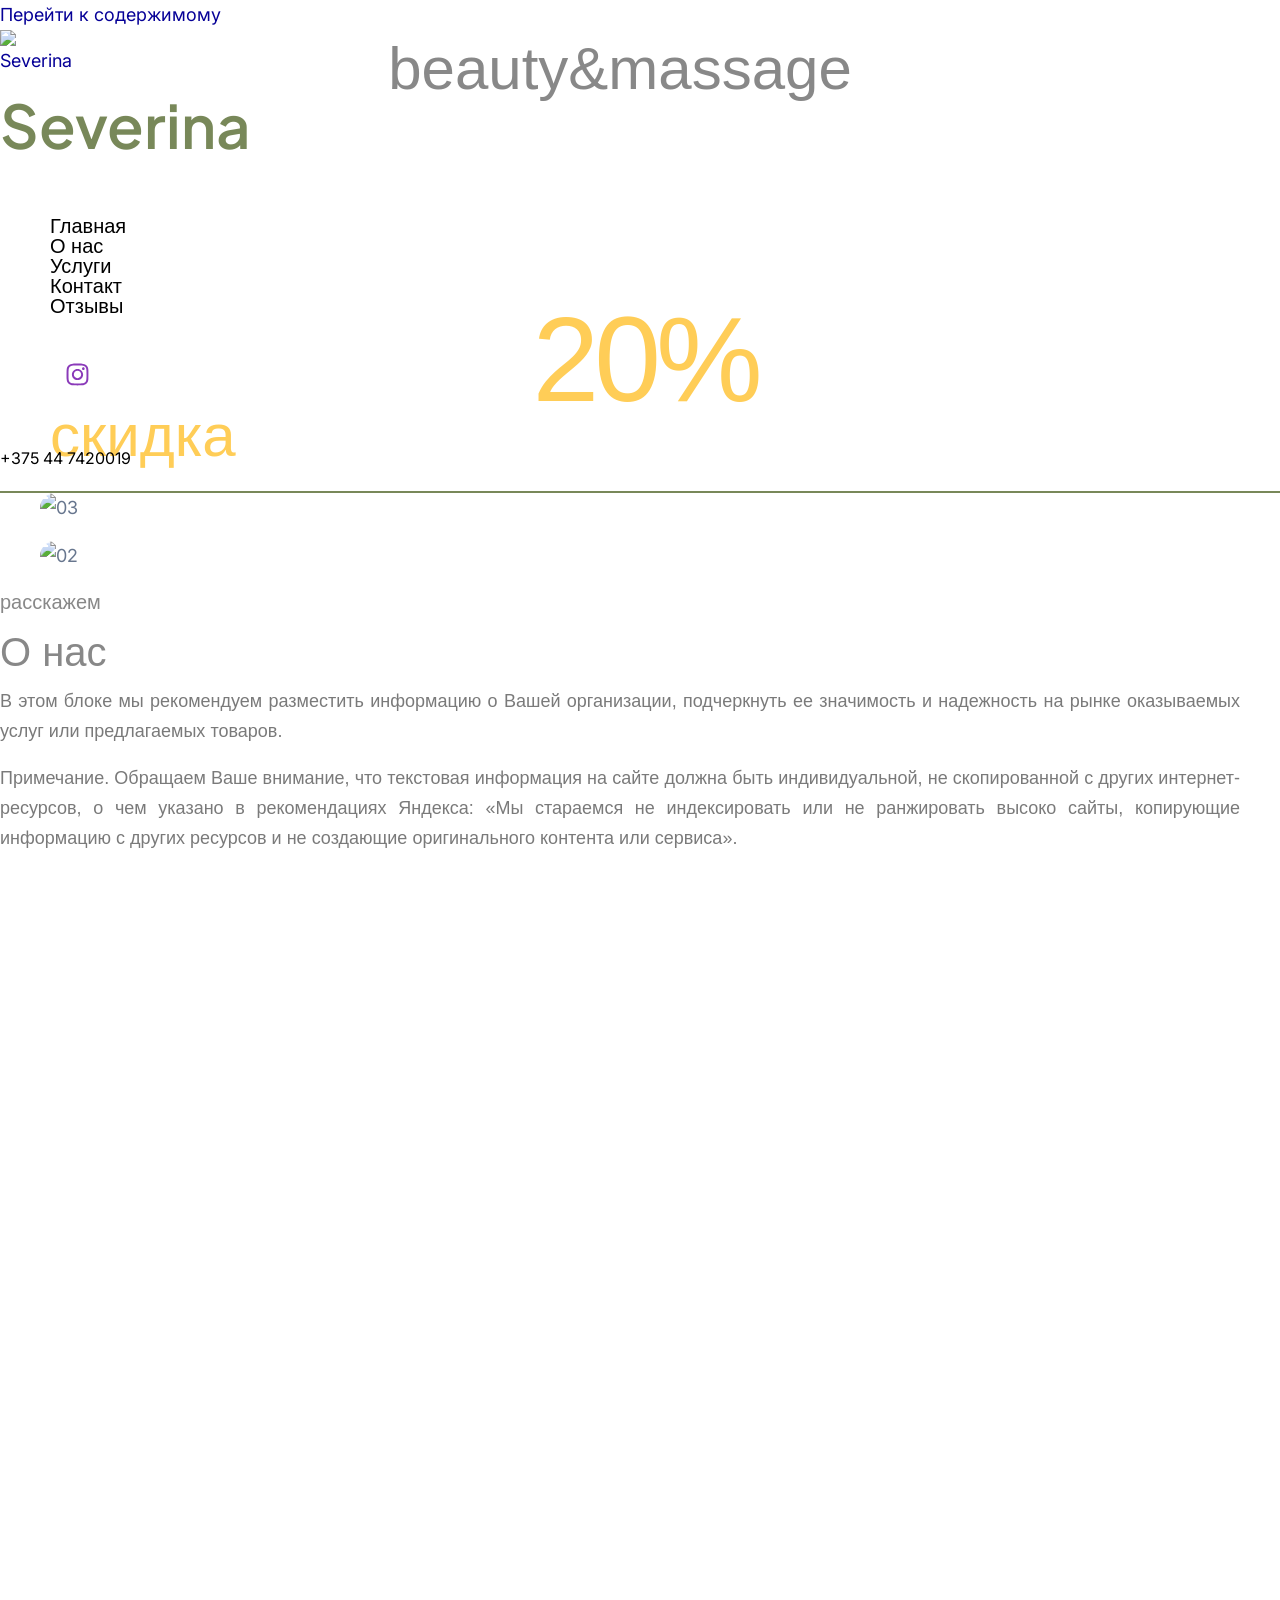
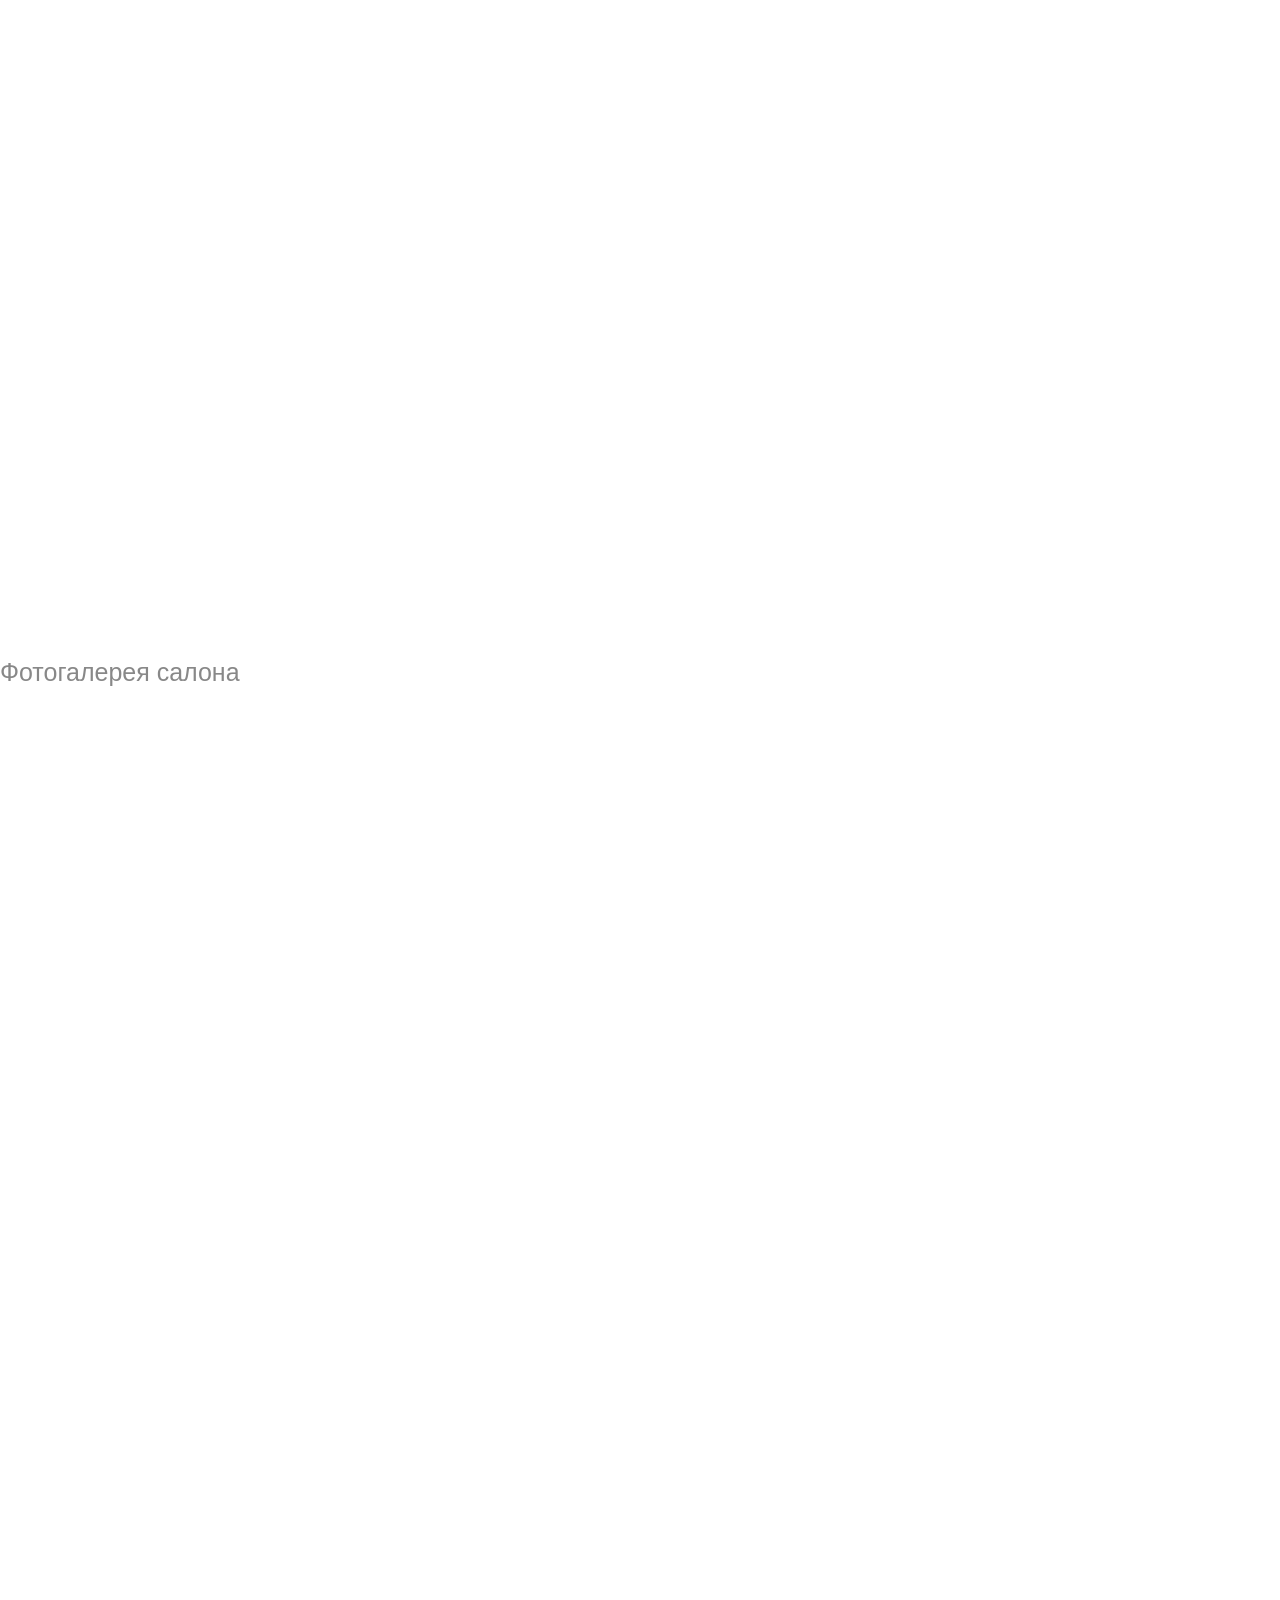
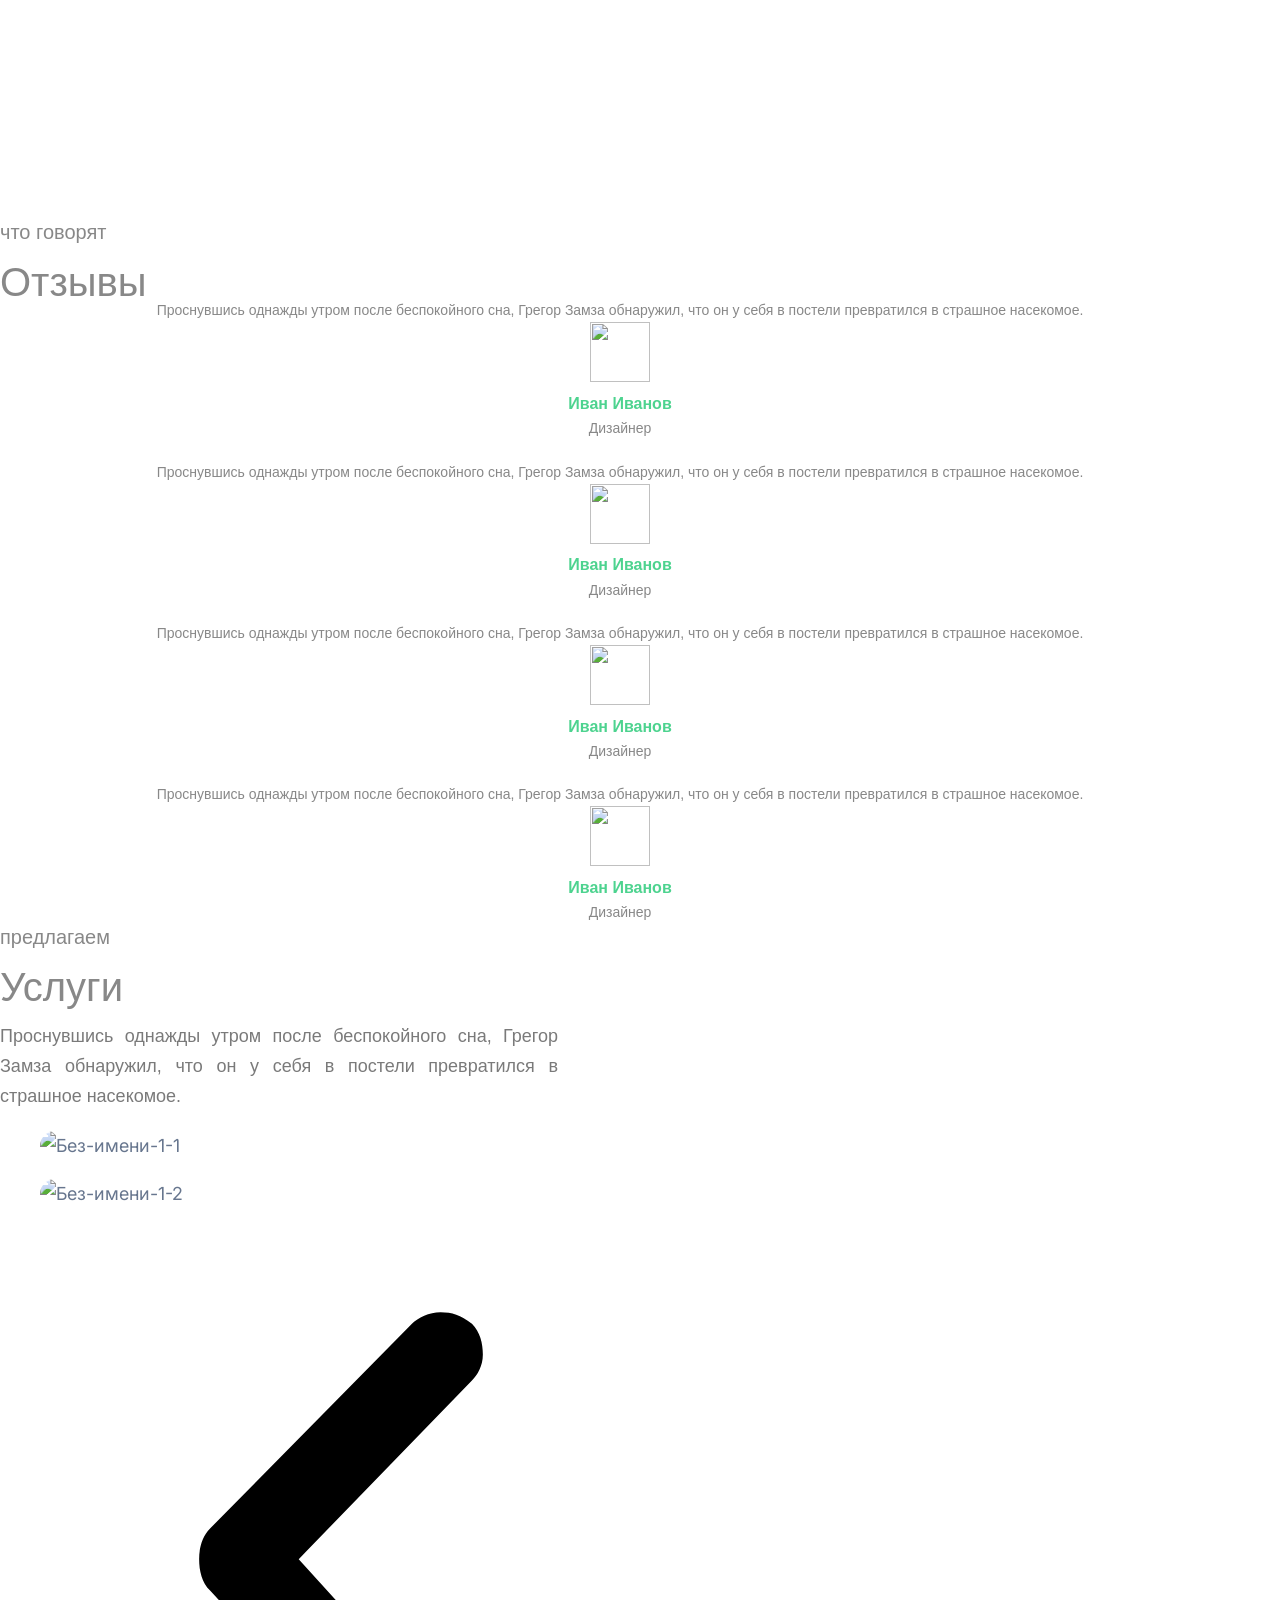
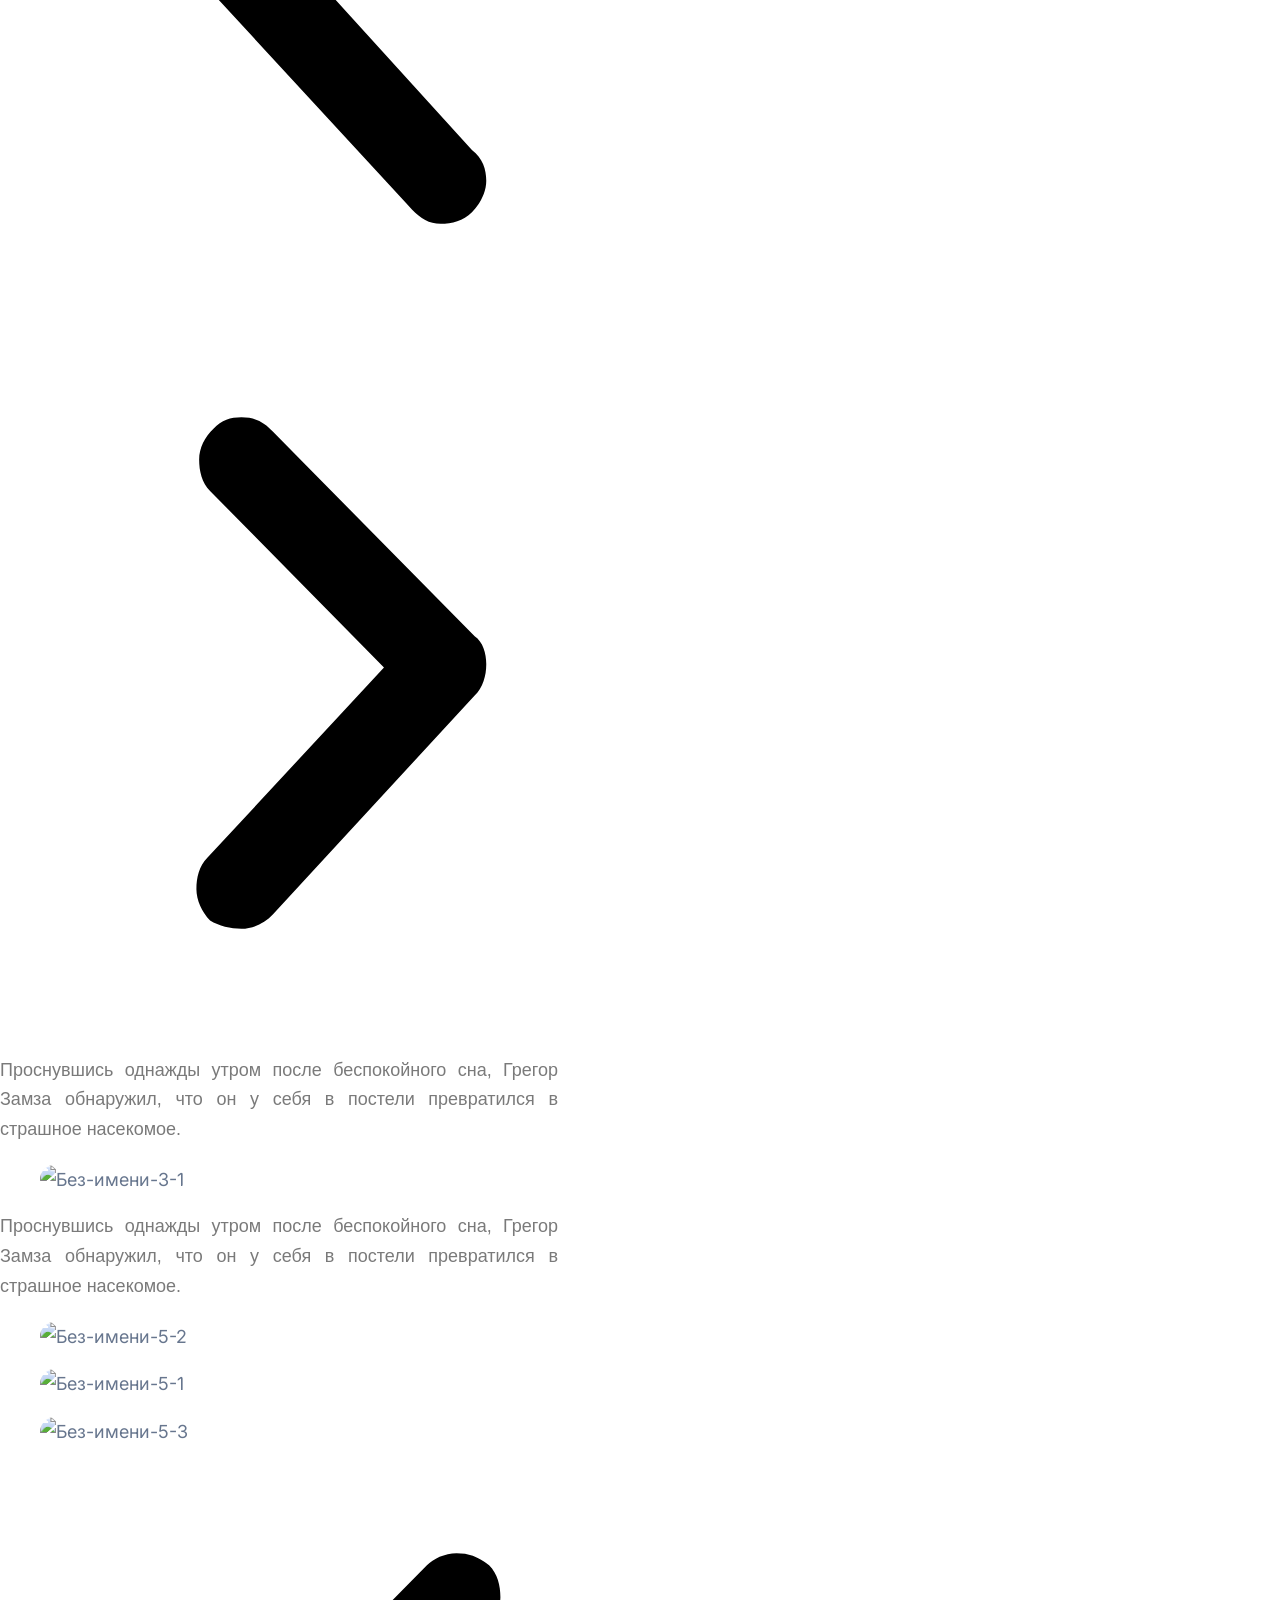
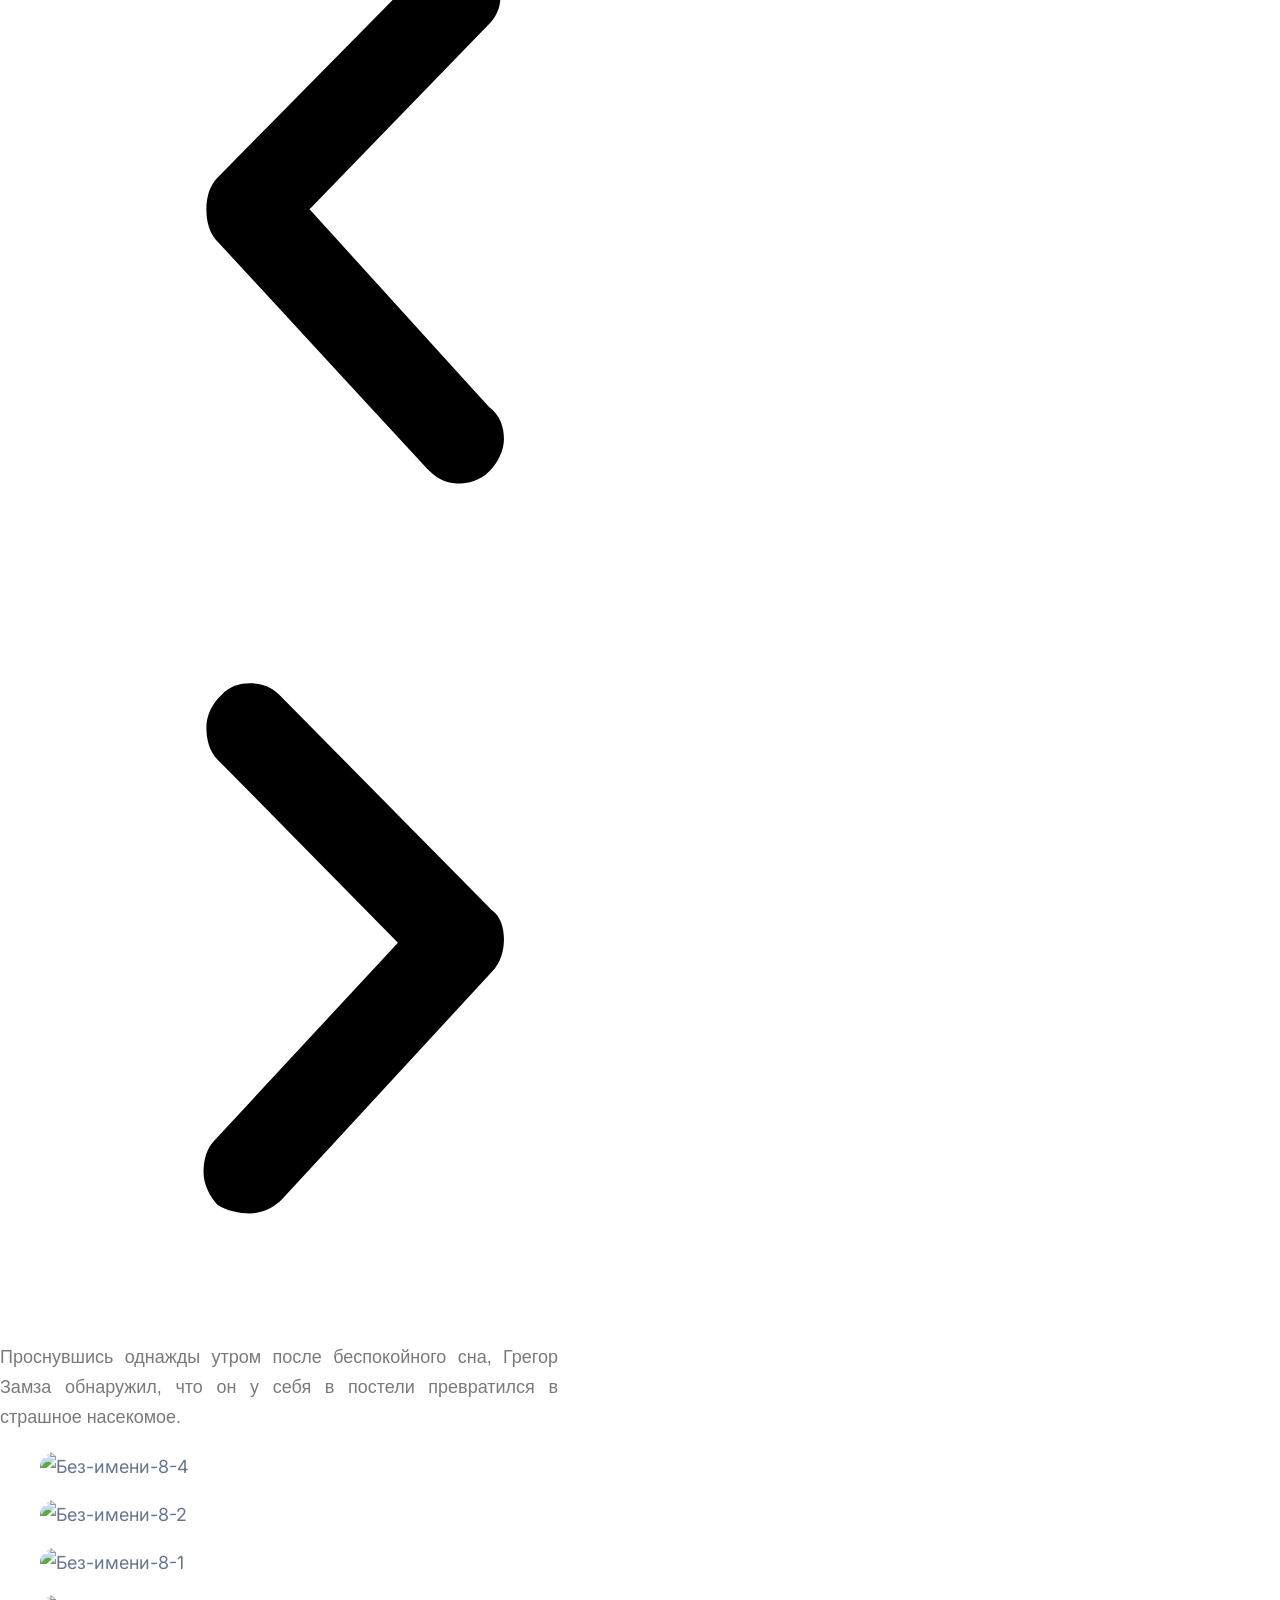
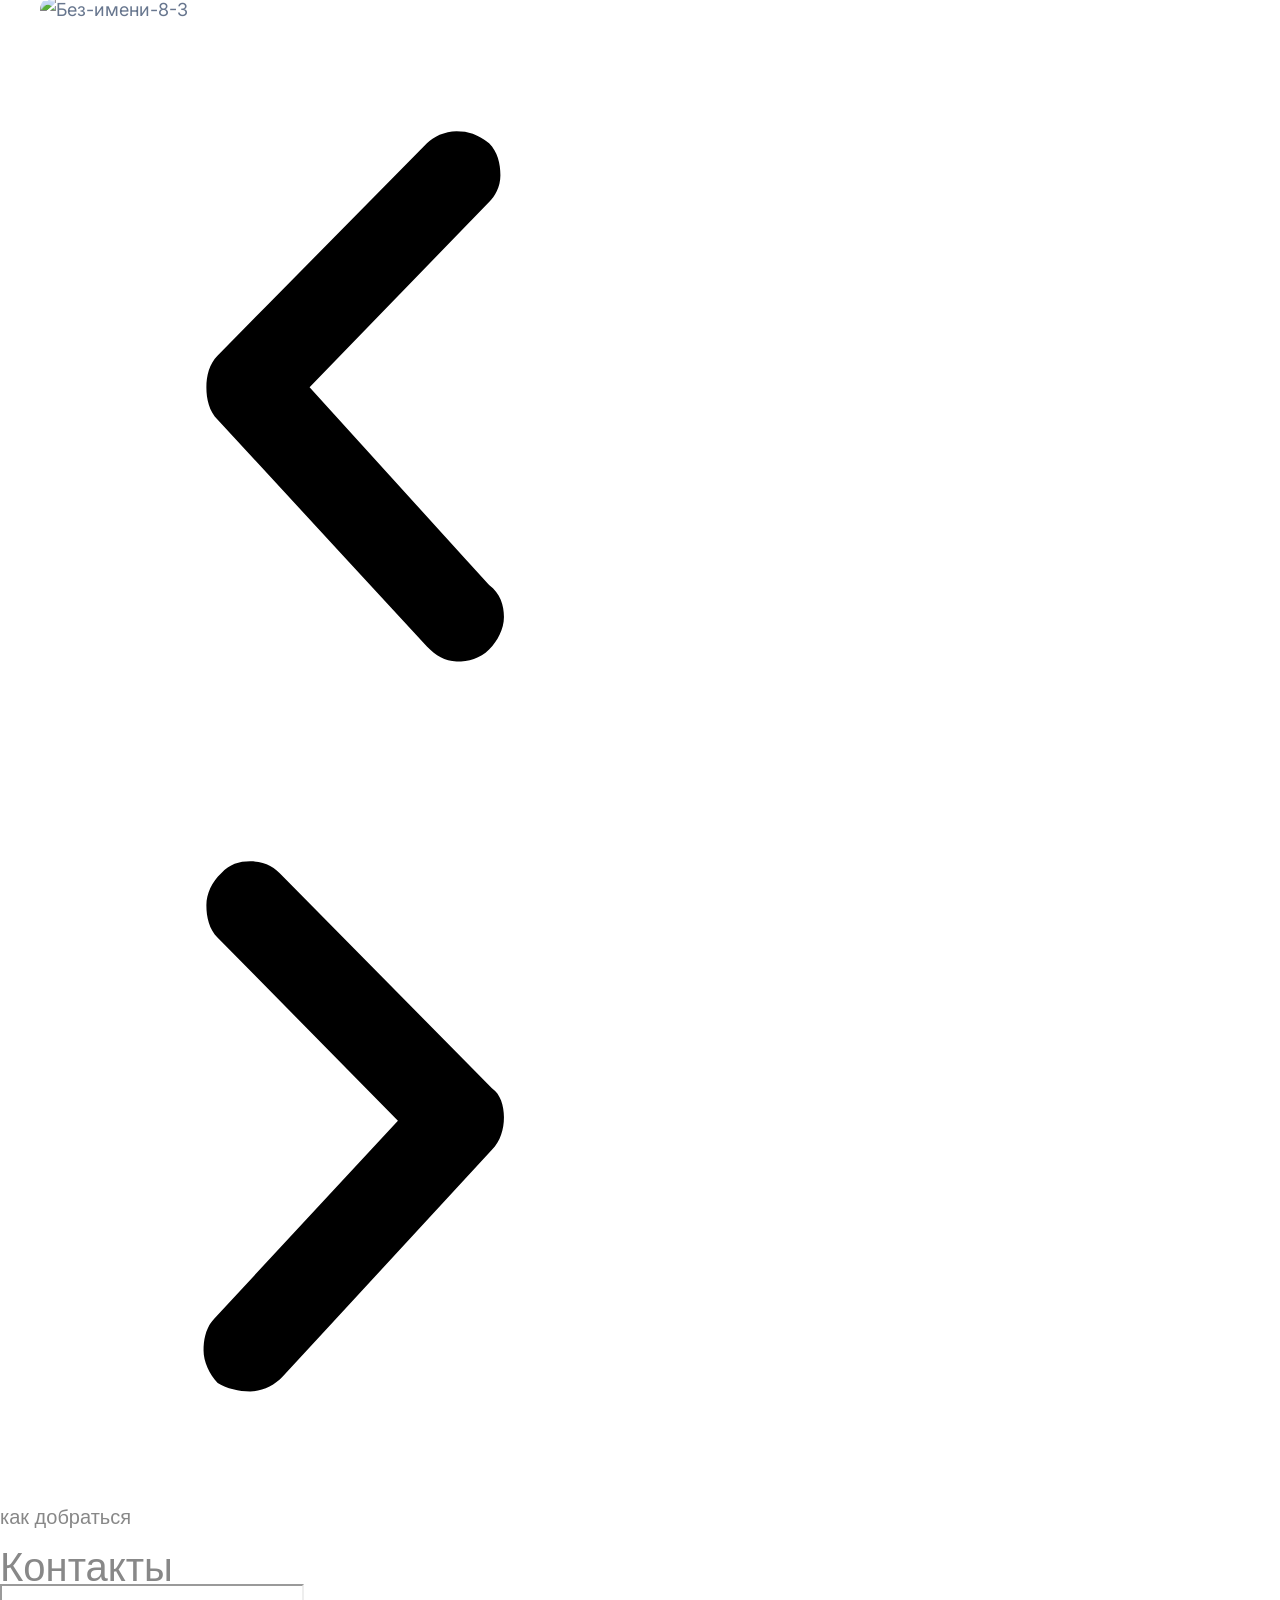
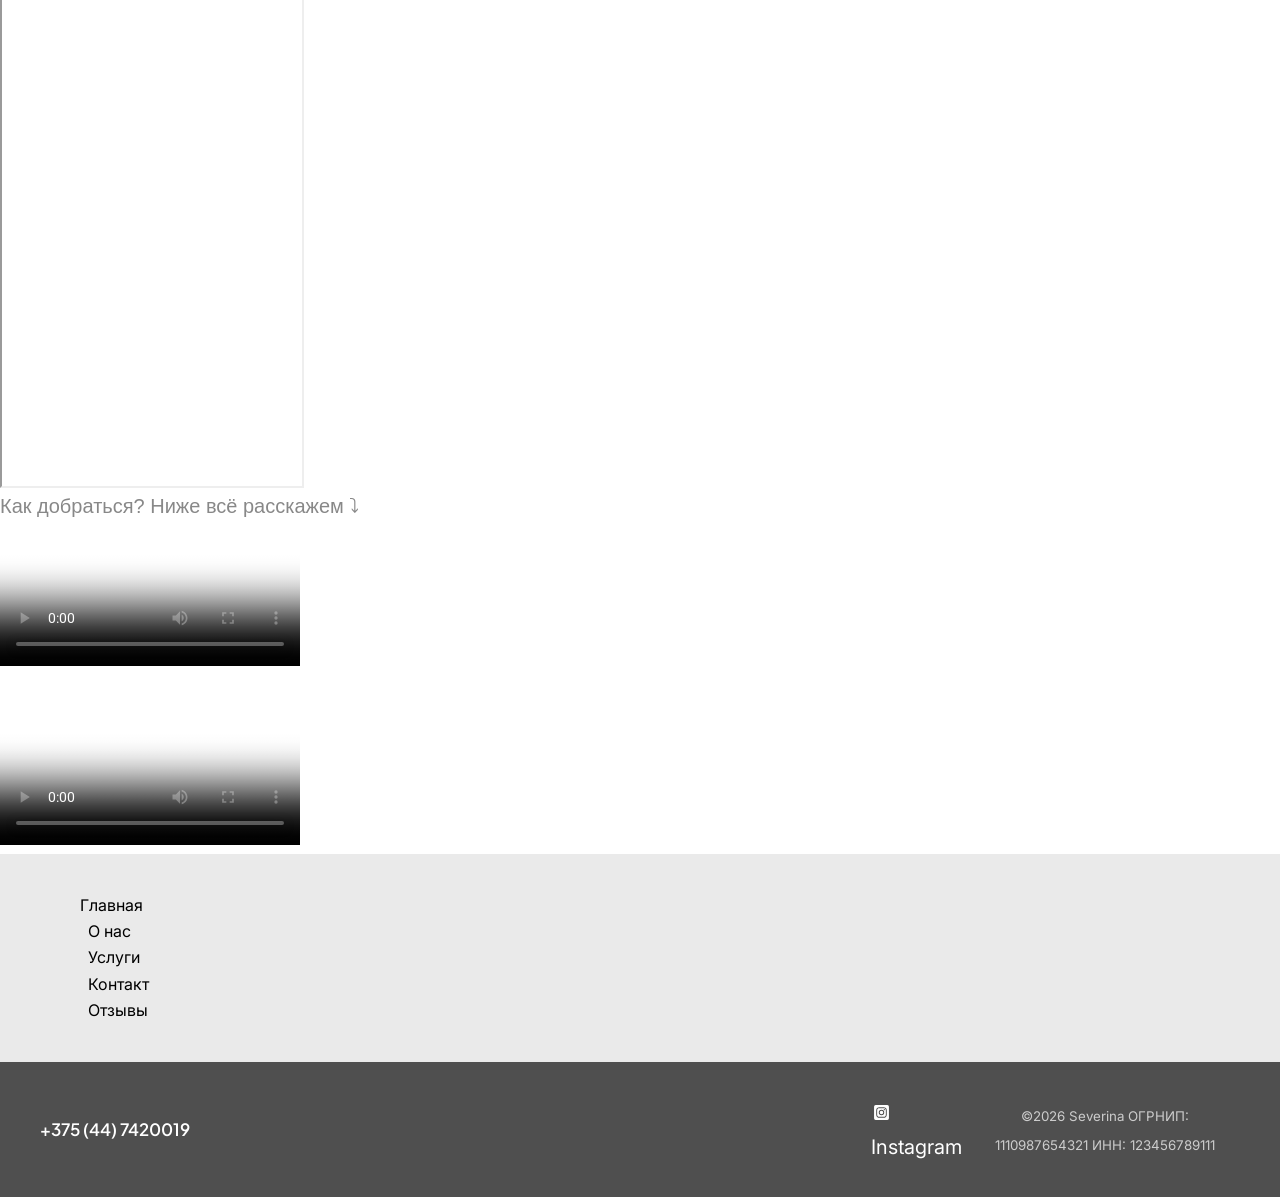
==== commit 6c10f57d: "Add files via upload" ====
--- a/index.html
+++ b/index.html
@@ -19,7 +19,7 @@
 </style>
 <link rel="stylesheet" id="astra-theme-css-css" href="/severinastudio/wp-content/themes/astra/assets/css/minified/main.min.css?ver=4.14.2" media="all">
 <style id="astra-theme-css-inline-css">
-:root{--ast-post-nav-space:0;--ast-container-default-xlg-padding:2.5em;--ast-container-default-lg-padding:2.5em;--ast-container-default-slg-padding:2em;--ast-container-default-md-padding:2.5em;--ast-container-default-sm-padding:2.5em;--ast-container-default-xs-padding:2.4em;--ast-container-default-xxs-padding:1.8em;--ast-code-block-background:#ECEFF3;--ast-comment-inputs-background:#F9FAFB;--ast-normal-container-width:1200px;--ast-narrow-container-width:750px;--ast-blog-title-font-weight:600;--ast-blog-meta-weight:600;--ast-global-color-primary:var(--ast-global-color-4);--ast-global-color-secondary:var(--ast-global-color-5);--ast-global-color-alternate-background:var(--ast-global-color-6);--ast-global-color-subtle-background:var(--ast-global-color-7);--ast-bg-style-guide:var( --ast-global-color-secondary,var(--ast-global-color-5) );--ast-shadow-style-guide:0px 0px 4px 0 #00000057;--ast-global-dark-bg-style:#fff;--ast-global-dark-lfs:#fbfbfb;--ast-widget-bg-color:#fafafa;--ast-wc-container-head-bg-color:#fbfbfb;--ast-title-layout-bg:#eeeeee;--ast-search-border-color:#e7e7e7;--ast-lifter-hover-bg:#e6e6e6;--ast-gallery-block-color:#000;--srfm-color-input-label:var(--ast-global-color-2);}html{font-size:112.5%;}a{color:var(--ast-global-color-0);}a:hover,a:focus{color:var(--ast-global-color-1);}body,button,input,select,textarea,.ast-button,.ast-custom-button{font-family:'Inter',sans-serif;font-weight:inherit;font-size:18px;font-size:1rem;line-height:var(--ast-body-line-height,1.65);}blockquote{color:var(--ast-global-color-3);}h1,h2,h3,h4,h5,h6,.entry-content :where(h1,h2,h3,h4,h5,h6),.site-title,.site-title a{font-family:'Plus Jakarta Sans',sans-serif;font-weight:600;}.site-title{font-size:60px;font-size:3.3333333333333rem;display:block;}header .custom-logo-link img{max-width:85px;width:85px;}.astra-logo-svg{width:85px;}.site-header .site-description{font-size:17px;font-size:0.94444444444444rem;display:block;}.entry-title{font-size:20px;font-size:1.1111111111111rem;}.ast-blog-single-element.ast-taxonomy-container a{font-size:14px;font-size:0.77777777777778rem;}.ast-blog-meta-container{font-size:13px;font-size:0.72222222222222rem;}.archive .ast-article-post .ast-article-inner,.blog .ast-article-post .ast-article-inner,.archive .ast-article-post .ast-article-inner:hover,.blog .ast-article-post .ast-article-inner:hover{border-top-left-radius:6px;border-top-right-radius:6px;border-bottom-right-radius:6px;border-bottom-left-radius:6px;overflow:hidden;}h1,.entry-content :where(h1){font-size:64px;font-size:3.5555555555556rem;font-weight:600;font-family:'Plus Jakarta Sans',sans-serif;line-height:1.4em;}h2,.entry-content :where(h2){font-size:48px;font-size:2.6666666666667rem;font-weight:600;font-family:'Plus Jakarta Sans',sans-serif;line-height:1.3em;}h3,.entry-content :where(h3){font-size:24px;font-size:1.3333333333333rem;font-weight:600;font-family:'Plus Jakarta Sans',sans-serif;line-height:1.3em;}h4,.entry-content :where(h4){font-size:20px;font-size:1.1111111111111rem;line-height:1.2em;font-weight:600;font-family:'Plus Jakarta Sans',sans-serif;}h5,.entry-content :where(h5){font-size:18px;font-size:1rem;line-height:1.2em;font-weight:600;font-family:'Plus Jakarta Sans',sans-serif;}h6,.entry-content :where(h6){font-size:15px;font-size:0.83333333333333rem;line-height:1.25em;font-weight:600;font-family:'Plus Jakarta Sans',sans-serif;}::selection{background-color:var(--ast-global-color-0);color:#ffffff;}body,h1,h2,h3,h4,h5,h6,.entry-title a,.entry-content :where(h1,h2,h3,h4,h5,h6){color:var(--ast-global-color-3);}.tagcloud a:hover,.tagcloud a:focus,.tagcloud a.current-item{color:#ffffff;border-color:var(--ast-global-color-0);background-color:var(--ast-global-color-0);}input:focus,input[type="text"]:focus,input[type="email"]:focus,input[type="url"]:focus,input[type="password"]:focus,input[type="reset"]:focus,input[type="search"]:focus,textarea:focus{border-color:var(--ast-global-color-0);}input[type="radio"]:checked,input[type=reset],input[type="checkbox"]:checked,input[type="checkbox"]:hover:checked,input[type="checkbox"]:focus:checked,input[type=range]::-webkit-slider-thumb{border-color:var(--ast-global-color-0);background-color:var(--ast-global-color-0);box-shadow:none;}.site-footer a:hover + .post-count,.site-footer a:focus + .post-count{background:var(--ast-global-color-0);border-color:var(--ast-global-color-0);}.single .nav-links .nav-previous,.single .nav-links .nav-next{color:var(--ast-global-color-0);}.entry-meta,.entry-meta *{line-height:1.45;color:var(--ast-global-color-0);font-weight:600;}.entry-meta a:not(.ast-button):hover,.entry-meta a:not(.ast-button):hover *,.entry-meta a:not(.ast-button):focus,.entry-meta a:not(.ast-button):focus *,.page-links > .page-link,.page-links .page-link:hover,.post-navigation a:hover{color:var(--ast-global-color-1);}#cat option,.secondary .calendar_wrap thead a,.secondary .calendar_wrap thead a:visited{color:var(--ast-global-color-0);}.secondary .calendar_wrap #today,.ast-progress-val span{background:var(--ast-global-color-0);}.secondary a:hover + .post-count,.secondary a:focus + .post-count{background:var(--ast-global-color-0);border-color:var(--ast-global-color-0);}.calendar_wrap #today > a{color:#ffffff;}.page-links .page-link,.single .post-navigation a{color:var(--ast-global-color-3);}.ast-search-menu-icon .search-form button.search-submit{padding:0 4px;}.ast-search-menu-icon form.search-form{padding-right:0;}.ast-header-search .ast-search-menu-icon.ast-dropdown-active .search-form,.ast-header-search .ast-search-menu-icon.ast-dropdown-active .search-field:focus{transition:all 0.2s;}.search-form input.search-field:focus{outline:none;}.ast-mobile-header-content .ast-builder-layout-element:not(.ast-builder-menu):not(.ast-header-divider-element),.ast-mobile-popup-content .ast-builder-layout-element:not(.ast-builder-menu):not(.ast-header-divider-element){padding:15px 20px;}.ast-search-menu-icon .search-form button.search-submit:focus,.ast-theme-transparent-header .ast-header-search .ast-dropdown-active .ast-icon,.ast-theme-transparent-header .ast-inline-search .search-field:focus .ast-icon{color:var(--ast-global-color-1);}.ast-desktop .ast-header-search .slide-search .search-form{border:2px solid var(--ast-global-color-0);}.ast-header-search .slide-search .search-field{background-color:var(--ast-global-dark-bg-style);}.ast-archive-title{color:var(--ast-global-color-2);}.widget-title{font-size:25px;font-size:1.3888888888889rem;color:var(--ast-global-color-2);}.ast-single-post .entry-content a,.ast-comment-content a:not(.ast-comment-edit-reply-wrap a){text-decoration:underline;}.ast-single-post .elementor-widget-button .elementor-button,.ast-single-post .entry-content .uagb-tab a,.ast-single-post .entry-content .uagb-ifb-cta a,.ast-single-post .entry-content .uabb-module-content a,.ast-single-post .entry-content .uagb-post-grid a,.ast-single-post .entry-content .uagb-timeline a,.ast-single-post .entry-content .uagb-toc__wrap a,.ast-single-post .entry-content .uagb-taxomony-box a,.entry-content .wp-block-latest-posts > li > a,.ast-single-post .entry-content .wp-block-file__button,a.ast-post-filter-single,.ast-single-post .ast-comment-content .comment-reply-link,.ast-single-post .ast-comment-content .comment-edit-link{text-decoration:none;}.ast-search-menu-icon.slide-search a:focus-visible:focus-visible,.astra-search-icon:focus-visible,#close:focus-visible,a:focus-visible,.ast-menu-toggle:focus-visible,.site .skip-link:focus-visible,.wp-block-loginout input:focus-visible,.wp-block-search.wp-block-search__button-inside .wp-block-search__inside-wrapper,.ast-header-navigation-arrow:focus-visible,.ast-orders-table__row .ast-orders-table__cell:focus-visible,a#ast-apply-coupon:focus-visible,#ast-apply-coupon:focus-visible,#close:focus-visible,.button.search-submit:focus-visible,#search_submit:focus,.normal-search:focus-visible,.ast-header-account-wrap:focus-visible,.astra-cart-drawer-close:focus,.ast-single-variation:focus,.ast-button:focus,.ast-builder-button-wrap:has(.ast-custom-button-link:focus),.ast-builder-button-wrap .ast-custom-button-link:focus{outline-style:dotted;outline-color:inherit;outline-width:thin;}input:focus,input[type="text"]:focus,input[type="email"]:focus,input[type="url"]:focus,input[type="password"]:focus,input[type="reset"]:focus,input[type="search"]:focus,input[type="number"]:focus,textarea:focus,.wp-block-search__input:focus,[data-section="section-header-mobile-trigger"] .ast-button-wrap .ast-mobile-menu-trigger-minimal:focus,.ast-mobile-popup-drawer.active .menu-toggle-close:focus,#ast-scroll-top:focus,#coupon_code:focus,#ast-coupon-code:focus{border-style:dotted;border-color:inherit;border-width:thin;}input{outline:none;}.ast-logo-title-inline .site-logo-img{padding-right:1em;}.site-logo-img img{ transition:all 0.2s linear;}body .ast-oembed-container *{position:absolute;top:0;width:100%;height:100%;left:0;}body .wp-block-embed-pocket-casts .ast-oembed-container *{position:unset;}.ast-single-post-featured-section + article {margin-top: 2em;}.site-content .ast-single-post-featured-section img {width: 100%;overflow: hidden;object-fit: cover;}.ast-separate-container .site-content .ast-single-post-featured-section + article {margin-top: -80px;z-index: 9;position: relative;border-radius: 4px;}@media (min-width: 922px) {.ast-no-sidebar .site-content .ast-article-image-container--wide {margin-left: -120px;margin-right: -120px;max-width: unset;width: unset;}.ast-left-sidebar .site-content .ast-article-image-container--wide,.ast-right-sidebar .site-content .ast-article-image-container--wide {margin-left: -10px;margin-right: -10px;}.site-content .ast-article-image-container--full {margin-left: calc( -50vw + 50%);margin-right: calc( -50vw + 50%);max-width: 100vw;width: 100vw;}.ast-left-sidebar .site-content .ast-article-image-container--full,.ast-right-sidebar .site-content .ast-article-image-container--full {margin-left: -10px;margin-right: -10px;max-width: inherit;width: auto;}}.site > .ast-single-related-posts-container {margin-top: 0;}@media (min-width: 922px) {.ast-desktop .ast-container--narrow {max-width: var(--ast-narrow-container-width);margin: 0 auto;}}input[type="text"],input[type="number"],input[type="email"],input[type="url"],input[type="password"],input[type="search"],input[type=reset],input[type=tel],input[type=date],select,textarea{font-size:16px;font-style:normal;font-weight:400;line-height:24px;width:100%;padding:12px 16px;border-radius:4px;box-shadow:0px 1px 2px 0px rgba(0,0,0,0.05);color:var(--ast-form-input-text,#475569);}input[type="text"],input[type="number"],input[type="email"],input[type="url"],input[type="password"],input[type="search"],input[type=reset],input[type=tel],input[type=date],select{height:40px;}input[type="date"]{border-width:1px;border-style:solid;border-color:var(--ast-border-color);background:var( --ast-global-color-secondary,var(--ast-global-color-5) );}input[type="text"]:focus,input[type="number"]:focus,input[type="email"]:focus,input[type="url"]:focus,input[type="password"]:focus,input[type="search"]:focus,input[type=reset]:focus,input[type="tel"]:focus,input[type="date"]:focus,select:focus,textarea:focus{border-color:#046BD2;box-shadow:none;outline:none;color:var(--ast-form-input-focus-text,#475569);}label,legend{color:var(--ast-global-color-2,#111827 );font-size:14px;font-style:normal;font-weight:500;line-height:20px;}select{padding:6px 10px;}fieldset{padding:30px;border-radius:4px;}button,.ast-button,.button,input[type="button"],input[type="reset"],input[type="submit"],a:where(.wp-block-button__link){border-radius:4px;box-shadow:0px 1px 2px 0px rgba(0,0,0,0.05);}:root{--ast-comment-inputs-background:#FFF;}::placeholder{color:var(--ast-form-field-color,#9CA3AF);}::-ms-input-placeholder{color:var(--ast-form-field-color,#9CA3AF);}@media (max-width:921.99px){#ast-desktop-header{display:none;}}@media (min-width:922px){#ast-mobile-header{display:none;}}.wp-block-buttons.aligncenter{justify-content:center;}@media (max-width:921px){.ast-theme-transparent-header #primary,.ast-theme-transparent-header #secondary{padding:0;}}@media (max-width:921px){.ast-plain-container.ast-no-sidebar #primary{padding:0;}}.ast-plain-container.ast-no-sidebar #primary{margin-top:0;margin-bottom:0;}.wp-block-button.is-style-outline .wp-block-button__link{border-color:var(--ast-global-color-7);}div.wp-block-button.is-style-outline > .wp-block-button__link:not(.has-text-color),div.wp-block-button.wp-block-button__link.is-style-outline:not(.has-text-color){color:var(--ast-global-color-7);}.wp-block-button.is-style-outline .wp-block-button__link:hover,.wp-block-buttons .wp-block-button.is-style-outline .wp-block-button__link:focus,.wp-block-buttons .wp-block-button.is-style-outline > .wp-block-button__link:not(.has-text-color):hover,.wp-block-buttons .wp-block-button.wp-block-button__link.is-style-outline:not(.has-text-color):hover{color:var(--ast-global-color-2);background-color:var(--ast-global-color-7);border-color:var(--ast-global-color-7);}.post-page-numbers.current .page-link,.ast-pagination .page-numbers.current{color:#ffffff;border-color:var(--ast-global-color-0);background-color:var(--ast-global-color-0);}.wp-block-buttons .wp-block-button.is-style-outline .wp-block-button__link.wp-element-button,.ast-outline-button,.wp-block-uagb-buttons-child .uagb-buttons-repeater.ast-outline-button{border-color:var(--ast-global-color-7);font-family:inherit;font-weight:600;font-size:20px;font-size:1.1111111111111rem;line-height:1em;padding-top:20px;padding-right:40px;padding-bottom:20px;padding-left:40px;border-top-left-radius:50px;border-top-right-radius:50px;border-bottom-right-radius:50px;border-bottom-left-radius:50px;}.wp-block-buttons .wp-block-button.is-style-outline > .wp-block-button__link:not(.has-text-color),.wp-block-buttons .wp-block-button.wp-block-button__link.is-style-outline:not(.has-text-color),.ast-outline-button{color:var(--ast-global-color-2);}.wp-block-button.is-style-outline .wp-block-button__link:hover,.wp-block-buttons .wp-block-button.is-style-outline .wp-block-button__link:focus,.wp-block-buttons .wp-block-button.is-style-outline > .wp-block-button__link:not(.has-text-color):hover,.wp-block-buttons .wp-block-button.wp-block-button__link.is-style-outline:not(.has-text-color):hover,.ast-outline-button:hover,.ast-outline-button:focus,.wp-block-uagb-buttons-child .uagb-buttons-repeater.ast-outline-button:hover,.wp-block-uagb-buttons-child .uagb-buttons-repeater.ast-outline-button:focus{color:var(--ast-global-color-2);background-color:var(--ast-global-color-7);border-color:var(--ast-global-color-7);}.ast-single-post .entry-content a.ast-outline-button,.ast-single-post .entry-content .is-style-outline>.wp-block-button__link{text-decoration:none;}.wp-block-button .wp-block-button__link.wp-element-button.is-style-outline:not(.has-background),.wp-block-button.is-style-outline>.wp-block-button__link.wp-element-button:not(.has-background),.ast-outline-button{background-color:var(--ast-global-color-7);}.uagb-buttons-repeater.ast-outline-button{border-radius:9999px;}@media (max-width:921px){.wp-block-buttons .wp-block-button.is-style-outline .wp-block-button__link.wp-element-button,.ast-outline-button,.wp-block-uagb-buttons-child .uagb-buttons-repeater.ast-outline-button{padding-top:18px;padding-right:32px;padding-bottom:18px;padding-left:32px;}}@media (max-width:544px){.wp-block-buttons .wp-block-button.is-style-outline .wp-block-button__link.wp-element-button,.ast-outline-button,.wp-block-uagb-buttons-child .uagb-buttons-repeater.ast-outline-button{padding-top:15px;padding-right:28px;padding-bottom:15px;padding-left:28px;}}.entry-content[data-ast-blocks-layout] > figure{margin-bottom:1em;}h1.widget-title{font-weight:600;}h2.widget-title{font-weight:600;}h3.widget-title{font-weight:600;}#page{display:flex;flex-direction:column;min-height:100vh;}.ast-404-layout-1 h1.page-title{color:var(--ast-global-color-2);}.single .post-navigation a{line-height:1em;height:inherit;}.error-404 .page-sub-title{font-size:1.5rem;font-weight:inherit;}.search .site-content .content-area .search-form{margin-bottom:0;}#page .site-content{flex-grow:1;}.widget{margin-bottom:1.25em;}#secondary li{line-height:1.5em;}#secondary .wp-block-group h2{margin-bottom:0.7em;}#secondary h2{font-size:1.7rem;}.ast-separate-container .ast-article-post,.ast-separate-container .ast-article-single,.ast-separate-container .comment-respond{padding:3em;}.ast-separate-container .ast-article-single .ast-article-single{padding:0;}.ast-article-single .wp-block-post-template-is-layout-grid{padding-left:0;}.ast-separate-container .comments-title,.ast-narrow-container .comments-title{padding:1.5em 2em;}.ast-page-builder-template .comment-form-textarea,.ast-comment-formwrap .ast-grid-common-col{padding:0;}.ast-comment-formwrap{padding:0;display:inline-flex;column-gap:20px;width:100%;margin-left:0;margin-right:0;}.comments-area textarea#comment:focus,.comments-area textarea#comment:active,.comments-area .ast-comment-formwrap input[type="text"]:focus,.comments-area .ast-comment-formwrap input[type="text"]:active {box-shadow:none;outline:none;}.archive.ast-page-builder-template .entry-header{margin-top:2em;}.ast-page-builder-template .ast-comment-formwrap{width:100%;}.entry-title{margin-bottom:0.6em;}.ast-archive-description p{font-size:inherit;font-weight:inherit;line-height:inherit;}.ast-separate-container .ast-comment-list li.depth-1,.hentry{margin-bottom:1.5em;}.site-content section.ast-archive-description{margin-bottom:2em;}@media (min-width:921px){.ast-left-sidebar.ast-page-builder-template #secondary,.archive.ast-right-sidebar.ast-page-builder-template .site-main{padding-left:20px;padding-right:20px;}}@media (max-width:544px){.ast-comment-formwrap.ast-row{column-gap:10px;display:inline-block;}#ast-commentform .ast-grid-common-col{position:relative;width:100%;}}@media (min-width:1201px){.ast-separate-container .ast-article-post,.ast-separate-container .ast-article-single,.ast-separate-container .ast-author-box,.ast-separate-container .ast-404-layout-1,.ast-separate-container .no-results{padding:3em;}}@media (max-width:921px){.ast-left-sidebar #content > .ast-container{display:flex;flex-direction:column-reverse;width:100%;}}@media (min-width:922px){.ast-separate-container.ast-right-sidebar #primary,.ast-separate-container.ast-left-sidebar #primary{border:0;}.search-no-results.ast-separate-container #primary{margin-bottom:4em;}}.wp-block-button .wp-block-button__link{color:var(--ast-global-color-2);}.wp-block-button .wp-block-button__link:hover,.wp-block-button .wp-block-button__link:focus{color:var(--ast-global-color-2);background-color:var(--ast-global-color-7);border-color:var(--ast-global-color-7);}.elementor-widget-heading h1.elementor-heading-title{line-height:1.4em;}.elementor-widget-heading h2.elementor-heading-title{line-height:1.3em;}.elementor-widget-heading h3.elementor-heading-title{line-height:1.3em;}.elementor-widget-heading h4.elementor-heading-title{line-height:1.2em;}.elementor-widget-heading h5.elementor-heading-title{line-height:1.2em;}.elementor-widget-heading h6.elementor-heading-title{line-height:1.25em;}.wp-block-button .wp-block-button__link,.wp-block-search .wp-block-search__button,body .wp-block-file .wp-block-file__button{border-style:solid;border-top-width:0px;border-right-width:0px;border-left-width:0px;border-bottom-width:0px;border-color:var(--ast-global-color-7);background-color:var(--ast-global-color-7);color:var(--ast-global-color-2);font-family:inherit;font-weight:600;line-height:1em;font-size:20px;font-size:1.1111111111111rem;border-top-left-radius:50px;border-top-right-radius:50px;border-bottom-right-radius:50px;border-bottom-left-radius:50px;padding-top:20px;padding-right:40px;padding-bottom:20px;padding-left:40px;}.ast-single-post .entry-content .wp-block-button .wp-block-button__link,.ast-single-post .entry-content .wp-block-search .wp-block-search__button,body .entry-content .wp-block-file .wp-block-file__button{text-decoration:none;}@media (max-width:921px){.wp-block-button .wp-block-button__link,.wp-block-search .wp-block-search__button,body .wp-block-file .wp-block-file__button{padding-top:18px;padding-right:32px;padding-bottom:18px;padding-left:32px;}}@media (max-width:544px){.wp-block-button .wp-block-button__link,.wp-block-search .wp-block-search__button,body .wp-block-file .wp-block-file__button{padding-top:15px;padding-right:28px;padding-bottom:15px;padding-left:28px;}}.menu-toggle,button,.ast-button,.ast-custom-button,.button,input#submit,input[type="button"],input[type="submit"],input[type="reset"],#comments .submit,.search .search-submit,form[CLASS*="wp-block-search__"].wp-block-search .wp-block-search__inside-wrapper .wp-block-search__button,body .wp-block-file .wp-block-file__button,.search .search-submit{border-style:solid;border-top-width:0px;border-right-width:0px;border-left-width:0px;border-bottom-width:0px;color:var(--ast-global-color-2);border-color:var(--ast-global-color-7);background-color:var(--ast-global-color-7);padding-top:20px;padding-right:40px;padding-bottom:20px;padding-left:40px;font-family:inherit;font-weight:600;font-size:20px;font-size:1.1111111111111rem;line-height:1em;border-top-left-radius:50px;border-top-right-radius:50px;border-bottom-right-radius:50px;border-bottom-left-radius:50px;}button:focus,.menu-toggle:hover,button:hover,.ast-button:hover,.ast-custom-button:hover .button:hover,.ast-custom-button:hover ,input[type=reset]:hover,input[type=reset]:focus,input#submit:hover,input#submit:focus,input[type="button"]:hover,input[type="button"]:focus,input[type="submit"]:hover,input[type="submit"]:focus,form[CLASS*="wp-block-search__"].wp-block-search .wp-block-search__inside-wrapper .wp-block-search__button:hover,form[CLASS*="wp-block-search__"].wp-block-search .wp-block-search__inside-wrapper .wp-block-search__button:focus,body .wp-block-file .wp-block-file__button:hover,body .wp-block-file .wp-block-file__button:focus{color:var(--ast-global-color-2);background-color:var(--ast-global-color-7);border-color:var(--ast-global-color-7);}form[CLASS*="wp-block-search__"].wp-block-search .wp-block-search__inside-wrapper .wp-block-search__button.has-icon{padding-top:calc(20px - 3px);padding-right:calc(40px - 3px);padding-bottom:calc(20px - 3px);padding-left:calc(40px - 3px);}@media (max-width:921px){.menu-toggle,button,.ast-button,.ast-custom-button,.button,input#submit,input[type="button"],input[type="submit"],input[type="reset"],#comments .submit,.search .search-submit,form[CLASS*="wp-block-search__"].wp-block-search .wp-block-search__inside-wrapper .wp-block-search__button,body .wp-block-file .wp-block-file__button,.search .search-submit{padding-top:18px;padding-right:32px;padding-bottom:18px;padding-left:32px;}}@media (max-width:544px){.menu-toggle,button,.ast-button,.ast-custom-button,.button,input#submit,input[type="button"],input[type="submit"],input[type="reset"],#comments .submit,.search .search-submit,form[CLASS*="wp-block-search__"].wp-block-search .wp-block-search__inside-wrapper .wp-block-search__button,body .wp-block-file .wp-block-file__button,.search .search-submit{padding-top:15px;padding-right:28px;padding-bottom:15px;padding-left:28px;}}@media (max-width:921px){.ast-mobile-header-stack .main-header-bar .ast-search-menu-icon{display:inline-block;}.ast-header-break-point.ast-header-custom-item-outside .ast-mobile-header-stack .main-header-bar .ast-search-icon{margin:0;}.ast-comment-avatar-wrap img{max-width:2.5em;}.ast-comment-meta{padding:0 1.8888em 1.3333em;}}@media (min-width:544px){.ast-container{max-width:100%;}}@media (max-width:544px){.ast-separate-container .ast-article-post,.ast-separate-container .ast-article-single,.ast-separate-container .comments-title,.ast-separate-container .ast-archive-description{padding:1.5em 1em;}.ast-separate-container #content .ast-container{padding-left:0.54em;padding-right:0.54em;}.ast-separate-container .ast-comment-list .bypostauthor{padding:.5em;}.ast-search-menu-icon.ast-dropdown-active .search-field{width:170px;}} #ast-mobile-header .ast-site-header-cart-li a{pointer-events:none;}.ast-separate-container{background-color:var(--ast-global-color-4);background-image:none;}@media (max-width:921px){.site-title{display:block;}.site-header .site-description{display:block;}}@media (max-width:544px){.site-title{font-size:31px;font-size:1.7222222222222rem;display:block;}.site-header .site-description{font-size:4px;font-size:0.22222222222222rem;display:block;}header .custom-logo-link img,.ast-header-break-point .site-branding img,.ast-header-break-point .custom-logo-link img{max-width:50px;width:50px;}.astra-logo-svg{width:50px;}.ast-header-break-point .site-logo-img .custom-mobile-logo-link img{max-width:50px;}}@media (max-width:921px){html{font-size:102.6%;}}@media (max-width:544px){html{font-size:102.6%;}}@media (min-width:922px){.ast-container{max-width:1240px;}}@media (min-width:922px){.site-content .ast-container{display:flex;}}@media (max-width:921px){.site-content .ast-container{flex-direction:column;}}.entry-content :where(h1,h2,h3,h4,h5,h6){clear:none;}@media (min-width:922px){.main-header-menu .sub-menu .menu-item.ast-left-align-sub-menu:hover > .sub-menu,.main-header-menu .sub-menu .menu-item.ast-left-align-sub-menu.focus > .sub-menu{margin-left:-0px;}}.ast-theme-transparent-header [data-section="section-header-mobile-trigger"] .ast-button-wrap .ast-mobile-menu-trigger-outline{background:transparent;}.entry-content li > p{margin-bottom:0;}.site .comments-area{padding-bottom:2em;margin-top:2em;}.wp-block-file {display: flex;align-items: center;flex-wrap: wrap;justify-content: space-between;}.wp-block-pullquote {border: none;}.wp-block-pullquote blockquote::before {content: "\201D";font-family: "Helvetica",sans-serif;display: flex;transform: rotate( 180deg );font-size: 6rem;font-style: normal;line-height: 1;font-weight: bold;align-items: center;justify-content: center;}.has-text-align-right > blockquote::before {justify-content: flex-start;}.has-text-align-left > blockquote::before {justify-content: flex-end;}figure.wp-block-pullquote.is-style-solid-color blockquote {max-width: 100%;text-align: inherit;}:root {--wp--custom--ast-default-block-top-padding: 100px;--wp--custom--ast-default-block-right-padding: 80px;--wp--custom--ast-default-block-bottom-padding: 100px;--wp--custom--ast-default-block-left-padding: 80px;--wp--custom--ast-container-width: 1200px;--wp--custom--ast-content-width-size: 1200px;--wp--custom--ast-wide-width-size: calc(1200px + var(--wp--custom--ast-default-block-left-padding) + var(--wp--custom--ast-default-block-right-padding));}.ast-narrow-container {--wp--custom--ast-content-width-size: 750px;--wp--custom--ast-wide-width-size: 750px;}@media(max-width: 921px) {:root {--wp--custom--ast-default-block-top-padding: 50px;--wp--custom--ast-default-block-right-padding: 50px;--wp--custom--ast-default-block-bottom-padding: 50px;--wp--custom--ast-default-block-left-padding: 50px;}}@media(max-width: 544px) {:root {--wp--custom--ast-default-block-top-padding: 50px;--wp--custom--ast-default-block-right-padding: 30px;--wp--custom--ast-default-block-bottom-padding: 50px;--wp--custom--ast-default-block-left-padding: 30px;}}.entry-content > .wp-block-group,.entry-content > .wp-block-cover,.entry-content > .wp-block-columns {padding-top: var(--wp--custom--ast-default-block-top-padding);padding-right: var(--wp--custom--ast-default-block-right-padding);padding-bottom: var(--wp--custom--ast-default-block-bottom-padding);padding-left: var(--wp--custom--ast-default-block-left-padding);}.ast-plain-container.ast-no-sidebar .entry-content > .alignfull,.ast-page-builder-template .ast-no-sidebar .entry-content > .alignfull {margin-left: calc( -50vw + 50%);margin-right: calc( -50vw + 50%);max-width: 100vw;width: 100vw;}.ast-plain-container.ast-no-sidebar .entry-content .alignfull .alignfull,.ast-page-builder-template.ast-no-sidebar .entry-content .alignfull .alignfull,.ast-plain-container.ast-no-sidebar .entry-content .alignfull .alignwide,.ast-page-builder-template.ast-no-sidebar .entry-content .alignfull .alignwide,.ast-plain-container.ast-no-sidebar .entry-content .alignwide .alignfull,.ast-page-builder-template.ast-no-sidebar .entry-content .alignwide .alignfull,.ast-plain-container.ast-no-sidebar .entry-content .alignwide .alignwide,.ast-page-builder-template.ast-no-sidebar .entry-content .alignwide .alignwide,.ast-plain-container.ast-no-sidebar .entry-content .wp-block-column .alignfull,.ast-page-builder-template.ast-no-sidebar .entry-content .wp-block-column .alignfull,.ast-plain-container.ast-no-sidebar .entry-content .wp-block-column .alignwide,.ast-page-builder-template.ast-no-sidebar .entry-content .wp-block-column .alignwide {margin-left: auto;margin-right: auto;width: 100%;}[data-ast-blocks-layout] .wp-block-separator:not(.is-style-dots) {height: 0;}[data-ast-blocks-layout] .wp-block-separator {margin: 20px auto;}[data-ast-blocks-layout] .wp-block-separator:not(.is-style-wide):not(.is-style-dots) {max-width: 100px;}[data-ast-blocks-layout] .wp-block-separator.has-background {padding: 0;}.entry-content[data-ast-blocks-layout] > * {max-width: var(--wp--custom--ast-content-width-size);margin-left: auto;margin-right: auto;}.entry-content[data-ast-blocks-layout] > .alignwide {max-width: var(--wp--custom--ast-wide-width-size);}.entry-content[data-ast-blocks-layout] .alignfull {max-width: none;}.entry-content .wp-block-columns {margin-bottom: 0;}blockquote {margin: 1.5em;border-color: rgba(0,0,0,0.05);}.wp-block-quote:not(.has-text-align-right):not(.has-text-align-center) {border-left: 5px solid rgba(0,0,0,0.05);}.has-text-align-right > blockquote,blockquote.has-text-align-right {border-right: 5px solid rgba(0,0,0,0.05);}.has-text-align-left > blockquote,blockquote.has-text-align-left {border-left: 5px solid rgba(0,0,0,0.05);}.wp-block-site-tagline,.wp-block-latest-posts .read-more {margin-top: 15px;}.wp-block-loginout p label {display: block;}.wp-block-loginout p:not(.login-remember):not(.login-submit) input {width: 100%;}.wp-block-loginout input:focus {border-color: transparent;}.wp-block-loginout input:focus {outline: thin dotted;}.entry-content .wp-block-media-text .wp-block-media-text__content {padding: 0 0 0 8%;}.entry-content .wp-block-media-text.has-media-on-the-right .wp-block-media-text__content {padding: 0 8% 0 0;}.entry-content .wp-block-media-text.has-background .wp-block-media-text__content {padding: 8%;}.entry-content .wp-block-cover:not([class*="background-color"]):not(.has-text-color.has-link-color) .wp-block-cover__inner-container,.entry-content .wp-block-cover:not([class*="background-color"]) .wp-block-cover-image-text,.entry-content .wp-block-cover:not([class*="background-color"]) .wp-block-cover-text,.entry-content .wp-block-cover-image:not([class*="background-color"]) .wp-block-cover__inner-container,.entry-content .wp-block-cover-image:not([class*="background-color"]) .wp-block-cover-image-text,.entry-content .wp-block-cover-image:not([class*="background-color"]) .wp-block-cover-text {color: var(--ast-global-color-primary,var(--ast-global-color-5));}.wp-block-loginout .login-remember input {width: 1.1rem;height: 1.1rem;margin: 0 5px 4px 0;vertical-align: middle;}.wp-block-latest-posts > li > *:first-child,.wp-block-latest-posts:not(.is-grid) > li:first-child {margin-top: 0;}.entry-content > .wp-block-buttons,.entry-content > .wp-block-uagb-buttons {margin-bottom: 1.5em;}.wp-block-search__inside-wrapper .wp-block-search__input {padding: 0 10px;color: var(--ast-global-color-3);background: var(--ast-global-color-primary,var(--ast-global-color-5));border-color: var(--ast-border-color);}.wp-block-latest-posts .read-more {margin-bottom: 1.5em;}.wp-block-search__no-button .wp-block-search__inside-wrapper .wp-block-search__input {padding-top: 5px;padding-bottom: 5px;}.wp-block-latest-posts .wp-block-latest-posts__post-date,.wp-block-latest-posts .wp-block-latest-posts__post-author {font-size: 1rem;}.wp-block-latest-posts > li > *,.wp-block-latest-posts:not(.is-grid) > li {margin-top: 12px;margin-bottom: 12px;}.ast-page-builder-template .entry-content[data-ast-blocks-layout] > .alignwide:where(:not(.uagb-is-root-container):not(.spectra-is-root-container)) > * {max-width: var(--wp--custom--ast-wide-width-size);}.ast-page-builder-template .entry-content[data-ast-blocks-layout] > .inherit-container-width > *,.ast-page-builder-template .entry-content[data-ast-blocks-layout] > *:not(.wp-block-group):where(:not(.uagb-is-root-container):not(.spectra-is-root-container)) > *,.entry-content[data-ast-blocks-layout] > .wp-block-cover .wp-block-cover__inner-container {max-width: none ;margin-left: auto;margin-right: auto;}.ast-page-builder-template .entry-content[data-ast-blocks-layout] > *,.ast-page-builder-template .entry-content[data-ast-blocks-layout] > .alignfull:where(:not(.wp-block-group):not(.uagb-is-root-container):not(.spectra-is-root-container)) > * {max-width: none;}.entry-content[data-ast-blocks-layout] .wp-block-cover:not(.alignleft):not(.alignright) {width: auto;}@media(max-width: 1200px) {.ast-separate-container .entry-content > .alignfull,.ast-separate-container .entry-content[data-ast-blocks-layout] > .alignwide,.ast-plain-container .entry-content[data-ast-blocks-layout] > .alignwide,.ast-plain-container .entry-content .alignfull {margin-left: calc(-1 * min(var(--ast-container-default-xlg-padding),20px)) ;margin-right: calc(-1 * min(var(--ast-container-default-xlg-padding),20px));}}@media(min-width: 1201px) {.ast-separate-container .entry-content > .alignfull {margin-left: calc(-1 * var(--ast-container-default-xlg-padding) );margin-right: calc(-1 * var(--ast-container-default-xlg-padding) );}.ast-separate-container .entry-content[data-ast-blocks-layout] > .alignwide,.ast-plain-container .entry-content[data-ast-blocks-layout] > .alignwide {margin-left: auto;margin-right: auto;}}@media(min-width: 921px) {.ast-separate-container .entry-content .wp-block-group.alignwide:not(.inherit-container-width) > :where(:not(.alignleft):not(.alignright)),.ast-plain-container .entry-content .wp-block-group.alignwide:not(.inherit-container-width) > :where(:not(.alignleft):not(.alignright)) {max-width: calc( var(--wp--custom--ast-content-width-size) + 80px );}.ast-plain-container.ast-right-sidebar .entry-content[data-ast-blocks-layout] .alignfull,.ast-plain-container.ast-left-sidebar .entry-content[data-ast-blocks-layout] .alignfull {margin-left: -60px;margin-right: -60px;}}@media(min-width: 544px) {.entry-content > .alignleft {margin-right: 20px;}.entry-content > .alignright {margin-left: 20px;}}@media (max-width:544px){.wp-block-columns .wp-block-column:not(:last-child){margin-bottom:20px;}.wp-block-latest-posts{margin:0;}}@media( max-width: 600px ) {.entry-content .wp-block-media-text .wp-block-media-text__content,.entry-content .wp-block-media-text.has-media-on-the-right .wp-block-media-text__content {padding: 8% 0 0;}.entry-content .wp-block-media-text.has-background .wp-block-media-text__content {padding: 8%;}}.ast-narrow-container .site-content .wp-block-uagb-image--align-full .wp-block-uagb-image__figure {max-width: 100%;margin-left: auto;margin-right: auto;}.entry-content ul,.entry-content ol {padding: revert;margin: revert;padding-left: 20px;}.entry-content ul.wc-block-product-template{padding: 0;}:root .has-ast-global-color-0-color{color:var(--ast-global-color-0);}:root .has-ast-global-color-0-background-color{background-color:var(--ast-global-color-0);}:root .wp-block-button .has-ast-global-color-0-color{color:var(--ast-global-color-0);}:root .wp-block-button .has-ast-global-color-0-background-color{background-color:var(--ast-global-color-0);}:root .has-ast-global-color-1-color{color:var(--ast-global-color-1);}:root .has-ast-global-color-1-background-color{background-color:var(--ast-global-color-1);}:root .wp-block-button .has-ast-global-color-1-color{color:var(--ast-global-color-1);}:root .wp-block-button .has-ast-global-color-1-background-color{background-color:var(--ast-global-color-1);}:root .has-ast-global-color-2-color{color:var(--ast-global-color-2);}:root .has-ast-global-color-2-background-color{background-color:var(--ast-global-color-2);}:root .wp-block-button .has-ast-global-color-2-color{color:var(--ast-global-color-2);}:root .wp-block-button .has-ast-global-color-2-background-color{background-color:var(--ast-global-color-2);}:root .has-ast-global-color-3-color{color:var(--ast-global-color-3);}:root .has-ast-global-color-3-background-color{background-color:var(--ast-global-color-3);}:root .wp-block-button .has-ast-global-color-3-color{color:var(--ast-global-color-3);}:root .wp-block-button .has-ast-global-color-3-background-color{background-color:var(--ast-global-color-3);}:root .has-ast-global-color-4-color{color:var(--ast-global-color-4);}:root .has-ast-global-color-4-background-color{background-color:var(--ast-global-color-4);}:root .wp-block-button .has-ast-global-color-4-color{color:var(--ast-global-color-4);}:root .wp-block-button .has-ast-global-color-4-background-color{background-color:var(--ast-global-color-4);}:root .has-ast-global-color-5-color{color:var(--ast-global-color-5);}:root .has-ast-global-color-5-background-color{background-color:var(--ast-global-color-5);}:root .wp-block-button .has-ast-global-color-5-color{color:var(--ast-global-color-5);}:root .wp-block-button .has-ast-global-color-5-background-color{background-color:var(--ast-global-color-5);}:root .has-ast-global-color-6-color{color:var(--ast-global-color-6);}:root .has-ast-global-color-6-background-color{background-color:var(--ast-global-color-6);}:root .wp-block-button .has-ast-global-color-6-color{color:var(--ast-global-color-6);}:root .wp-block-button .has-ast-global-color-6-background-color{background-color:var(--ast-global-color-6);}:root .has-ast-global-color-7-color{color:var(--ast-global-color-7);}:root .has-ast-global-color-7-background-color{background-color:var(--ast-global-color-7);}:root .wp-block-button .has-ast-global-color-7-color{color:var(--ast-global-color-7);}:root .wp-block-button .has-ast-global-color-7-background-color{background-color:var(--ast-global-color-7);}:root .has-ast-global-color-8-color{color:var(--ast-global-color-8);}:root .has-ast-global-color-8-background-color{background-color:var(--ast-global-color-8);}:root .wp-block-button .has-ast-global-color-8-color{color:var(--ast-global-color-8);}:root .wp-block-button .has-ast-global-color-8-background-color{background-color:var(--ast-global-color-8);}:root{--ast-global-color-0:#060097;--ast-global-color-1:#c10fff;--ast-global-color-2:#1e293b;--ast-global-color-3:#67768e;--ast-global-color-4:#f9f6fe;--ast-global-color-5:#FFFFFF;--ast-global-color-6:#F2F5F7;--ast-global-color-7:#ffcd57;--ast-global-color-8:#000000;}:root {--ast-border-color : var(--ast-global-color-6);}.ast-single-entry-banner {-js-display: flex;display: flex;flex-direction: column;justify-content: center;text-align: center;position: relative;background: var(--ast-title-layout-bg);}.ast-single-entry-banner[data-banner-layout="layout-1"] {max-width: 1200px;background: inherit;padding: 20px 0;}.ast-single-entry-banner[data-banner-width-type="custom"] {margin: 0 auto;width: 100%;}.ast-single-entry-banner + .site-content .entry-header {margin-bottom: 0;}.site .ast-author-avatar {--ast-author-avatar-size: ;}a.ast-underline-text {text-decoration: underline;}.ast-container > .ast-terms-link {position: relative;display: block;}a.ast-button.ast-badge-tax {padding: 4px 8px;border-radius: 3px;font-size: inherit;}header.entry-header{text-align:left;}header.entry-header .entry-title{font-weight:600;font-size:32px;font-size:1.7777777777778rem;}header.entry-header > *:not(:last-child){margin-bottom:10px;}header.entry-header .post-thumb-img-content{text-align:center;}header.entry-header .post-thumb img,.ast-single-post-featured-section.post-thumb img{aspect-ratio:16/9;width:100%;height:100%;}@media (max-width:921px){header.entry-header{text-align:left;}}@media (max-width:544px){header.entry-header{text-align:left;}}.ast-archive-entry-banner {-js-display: flex;display: flex;flex-direction: column;justify-content: center;text-align: center;position: relative;background: var(--ast-title-layout-bg);}.ast-archive-entry-banner[data-banner-width-type="custom"] {margin: 0 auto;width: 100%;}.ast-archive-entry-banner[data-banner-layout="layout-1"] {background: inherit;padding: 20px 0;text-align: left;}body.archive .ast-archive-description{max-width:1200px;width:100%;text-align:left;padding-top:3em;padding-right:3em;padding-bottom:3em;padding-left:3em;}body.archive .ast-archive-description .ast-archive-title,body.archive .ast-archive-description .ast-archive-title *{font-weight:600;font-size:32px;font-size:1.7777777777778rem;}body.archive .ast-archive-description > *:not(:last-child){margin-bottom:10px;}@media (max-width:921px){body.archive .ast-archive-description{text-align:left;}}@media (max-width:544px){body.archive .ast-archive-description{text-align:left;}}.ast-theme-transparent-header #masthead .site-logo-img .transparent-custom-logo .astra-logo-svg{width:50px;}.ast-theme-transparent-header #masthead .site-logo-img .transparent-custom-logo img{ max-width:50px; width:50px;}@media (max-width:921px){.ast-theme-transparent-header #masthead .site-logo-img .transparent-custom-logo .astra-logo-svg{width:120px;}.ast-theme-transparent-header #masthead .site-logo-img .transparent-custom-logo img{ max-width:120px; width:120px;}}@media (max-width:543px){.ast-theme-transparent-header #masthead .site-logo-img .transparent-custom-logo .astra-logo-svg{width:100px;}.ast-theme-transparent-header #masthead .site-logo-img .transparent-custom-logo img{ max-width:100px; width:100px;}}@media (min-width:922px){.ast-theme-transparent-header #masthead{position:absolute;left:0;right:0;}.ast-theme-transparent-header .main-header-bar,.ast-theme-transparent-header.ast-header-break-point .main-header-bar{background:none;}body.elementor-editor-active.ast-theme-transparent-header #masthead,.fl-builder-edit .ast-theme-transparent-header #masthead,body.vc_editor.ast-theme-transparent-header #masthead,body.brz-ed.ast-theme-transparent-header #masthead{z-index:0;}.ast-header-break-point.ast-replace-site-logo-transparent.ast-theme-transparent-header .custom-mobile-logo-link{display:none;}.ast-header-break-point.ast-replace-site-logo-transparent.ast-theme-transparent-header .transparent-custom-logo{display:inline-block;}.ast-theme-transparent-header .ast-above-header,.ast-theme-transparent-header .ast-above-header.ast-above-header-bar{background-image:none;background-color:transparent;}.ast-theme-transparent-header .ast-below-header,.ast-theme-transparent-header .ast-below-header.ast-below-header-bar{background-image:none;background-color:transparent;}}.ast-theme-transparent-header .site-title a,.ast-theme-transparent-header .site-title a:focus,.ast-theme-transparent-header .site-title a:hover,.ast-theme-transparent-header .site-title a:visited{color:#788859;}.ast-theme-transparent-header .site-header .site-description{color:#788859;}.ast-theme-transparent-header .ast-builder-menu .main-header-menu,.ast-theme-transparent-header .ast-builder-menu .main-header-menu .menu-link,.ast-theme-transparent-header [CLASS*="ast-builder-menu-"] .main-header-menu .menu-item > .menu-link,.ast-theme-transparent-header .ast-masthead-custom-menu-items,.ast-theme-transparent-header .ast-masthead-custom-menu-items a,.ast-theme-transparent-header .ast-builder-menu .main-header-menu .menu-item > .ast-menu-toggle,.ast-theme-transparent-header .ast-builder-menu .main-header-menu .menu-item > .ast-menu-toggle,.ast-theme-transparent-header .ast-above-header-navigation a,.ast-header-break-point.ast-theme-transparent-header .ast-above-header-navigation a,.ast-header-break-point.ast-theme-transparent-header .ast-above-header-navigation > ul.ast-above-header-menu > .menu-item-has-children:not(.current-menu-item) > .ast-menu-toggle,.ast-theme-transparent-header .ast-below-header-menu,.ast-theme-transparent-header .ast-below-header-menu a,.ast-header-break-point.ast-theme-transparent-header .ast-below-header-menu a,.ast-header-break-point.ast-theme-transparent-header .ast-below-header-menu,.ast-theme-transparent-header .main-header-menu .menu-link{color:var(--ast-global-color-8);}.ast-theme-transparent-header .ast-builder-menu .main-header-menu .menu-item .sub-menu .menu-link,.ast-theme-transparent-header .main-header-menu .menu-item .sub-menu .menu-link{background-color:transparent;}@media (max-width:921px){.ast-theme-transparent-header #masthead{position:absolute;left:0;right:0;}.ast-theme-transparent-header .main-header-bar,.ast-theme-transparent-header.ast-header-break-point .main-header-bar{background:none;}body.elementor-editor-active.ast-theme-transparent-header #masthead,.fl-builder-edit .ast-theme-transparent-header #masthead,body.vc_editor.ast-theme-transparent-header #masthead,body.brz-ed.ast-theme-transparent-header #masthead{z-index:0;}.ast-header-break-point.ast-replace-site-logo-transparent.ast-theme-transparent-header .custom-mobile-logo-link{display:none;}.ast-header-break-point.ast-replace-site-logo-transparent.ast-theme-transparent-header .transparent-custom-logo{display:inline-block;}.ast-theme-transparent-header .ast-above-header,.ast-theme-transparent-header .ast-above-header.ast-above-header-bar{background-image:none;background-color:transparent;}.ast-theme-transparent-header .ast-below-header,.ast-theme-transparent-header .ast-below-header.ast-below-header-bar{background-image:none;background-color:transparent;}}@media (max-width:921px){.ast-theme-transparent-header .ast-builder-menu .main-header-menu,.ast-theme-transparent-header .ast-builder-menu .main-header-menu .menu-link,.ast-theme-transparent-header [CLASS*="ast-builder-menu-"] .main-header-menu .menu-item > .menu-link,.ast-theme-transparent-header .ast-masthead-custom-menu-items,.ast-theme-transparent-header .ast-masthead-custom-menu-items a,.ast-theme-transparent-header .ast-builder-menu .main-header-menu .menu-item > .ast-menu-toggle,.ast-theme-transparent-header .ast-builder-menu .main-header-menu .menu-item > .ast-menu-toggle,.ast-theme-transparent-header .main-header-menu .menu-link{color:var(--ast-global-color-2);}.ast-theme-transparent-header .ast-builder-menu .main-header-menu .menu-item:hover > .menu-link,.ast-theme-transparent-header .ast-builder-menu .main-header-menu .menu-item:hover > .ast-menu-toggle,.ast-theme-transparent-header .ast-builder-menu .main-header-menu .ast-masthead-custom-menu-items a:hover,.ast-theme-transparent-header .ast-builder-menu .main-header-menu .focus > .menu-link,.ast-theme-transparent-header .ast-builder-menu .main-header-menu .focus > .ast-menu-toggle,.ast-theme-transparent-header .ast-builder-menu .main-header-menu .current-menu-item > .menu-link,.ast-theme-transparent-header .ast-builder-menu .main-header-menu .current-menu-ancestor > .menu-link,.ast-theme-transparent-header .ast-builder-menu .main-header-menu .current-menu-item > .ast-menu-toggle,.ast-theme-transparent-header .ast-builder-menu .main-header-menu .current-menu-ancestor > .ast-menu-toggle,.ast-theme-transparent-header [CLASS*="ast-builder-menu-"] .main-header-menu .current-menu-item > .menu-link,.ast-theme-transparent-header [CLASS*="ast-builder-menu-"] .main-header-menu .current-menu-ancestor > .menu-link,.ast-theme-transparent-header [CLASS*="ast-builder-menu-"] .main-header-menu .current-menu-item > .ast-menu-toggle,.ast-theme-transparent-header [CLASS*="ast-builder-menu-"] .main-header-menu .current-menu-ancestor > .ast-menu-toggle,.ast-theme-transparent-header .main-header-menu .menu-item:hover > .menu-link,.ast-theme-transparent-header .main-header-menu .current-menu-item > .menu-link,.ast-theme-transparent-header .main-header-menu .current-menu-ancestor > .menu-link{color:var(--ast-global-color-0);}}.ast-theme-transparent-header #ast-desktop-header > .ast-below-header-wrap > .ast-below-header,.ast-theme-transparent-header.ast-header-break-point #ast-mobile-header > .ast-above-header-wrap > .ast-above-header{border-bottom-width:2px;border-bottom-style:solid;border-bottom-color:#788859;}.ast-breadcrumbs .trail-browse,.ast-breadcrumbs .trail-items,.ast-breadcrumbs .trail-items li{display:inline-block;margin:0;padding:0;border:none;background:inherit;text-indent:0;text-decoration:none;}.ast-breadcrumbs .trail-browse{font-size:inherit;font-style:inherit;font-weight:inherit;color:inherit;}.ast-breadcrumbs .trail-items{list-style:none;}.trail-items li::after{padding:0 0.3em;content:"\00bb";}.trail-items li:last-of-type::after{display:none;}h1,h2,h3,h4,h5,h6,.entry-content :where(h1,h2,h3,h4,h5,h6){color:var(--ast-global-color-2);}.entry-title a{color:var(--ast-global-color-2);}@media (max-width:921px){.ast-builder-grid-row-container.ast-builder-grid-row-tablet-3-firstrow .ast-builder-grid-row > *:first-child,.ast-builder-grid-row-container.ast-builder-grid-row-tablet-3-lastrow .ast-builder-grid-row > *:last-child{grid-column:1 / -1;}}@media (max-width:544px){.ast-builder-grid-row-container.ast-builder-grid-row-mobile-3-firstrow .ast-builder-grid-row > *:first-child,.ast-builder-grid-row-container.ast-builder-grid-row-mobile-3-lastrow .ast-builder-grid-row > *:last-child{grid-column:1 / -1;}}@media (max-width:544px){.ast-builder-layout-element .ast-site-identity{margin-top:0px;margin-bottom:0px;margin-left:15px;margin-right:0px;}}.ast-builder-layout-element[data-section="title_tagline"]{display:flex;}@media (max-width:921.99px){.ast-header-break-point .ast-builder-layout-element[data-section="title_tagline"]{display:flex;}}@media (max-width:544px){.ast-header-break-point .ast-builder-layout-element[data-section="title_tagline"]{display:flex;}}.ast-builder-menu-1{font-family:Helvetica,Verdana,Arial,sans-serif;font-weight:inherit;}.ast-builder-menu-1 .menu-item > .menu-link{line-height:0;font-size:20px;font-size:1.1111111111111rem;padding-top:10px;padding-bottom:10px;padding-left:10px;padding-right:10px;letter-spacing:0;}.ast-builder-menu-1 .menu-link:hover,.ast-builder-menu-1 .main-header-menu > .menu-item:hover > .menu-link,.ast-builder-menu-1 .inline-on-mobile .ast-menu-toggle:hover,.ast-builder-menu-1 .inline-on-mobile .main-header-menu > .menu-item:hover > .ast-menu-toggle{color:var(--ast-global-color-5);background:#8b9972;}.ast-builder-menu-1 .ast-menu-toggle:hover,.ast-builder-menu-1 .main-header-menu > .menu-item:hover > .ast-menu-toggle{color:var(--ast-global-color-5);}.ast-builder-menu-1 .sub-menu,.ast-builder-menu-1 .inline-on-mobile .sub-menu{border-top-width:0px;border-bottom-width:0px;border-right-width:0px;border-left-width:0px;border-color:var(--ast-global-color-0);border-style:solid;}.ast-builder-menu-1 .sub-menu .sub-menu{top:0px;}.ast-builder-menu-1 .main-header-menu > .menu-item > .sub-menu,.ast-builder-menu-1 .main-header-menu > .menu-item > .astra-full-megamenu-wrapper{margin-top:0px;}.ast-desktop .ast-builder-menu-1 .main-header-menu > .menu-item > .sub-menu:before,.ast-desktop .ast-builder-menu-1 .main-header-menu > .menu-item > .astra-full-megamenu-wrapper:before{height:calc( 0px + 0px + 5px );}.ast-builder-menu-1 .menu-item.menu-item-has-children > .ast-menu-toggle{top:10px;right:calc( 10px - 0.907em );}.ast-builder-menu-1 .main-header-menu,.ast-header-break-point .ast-builder-menu-1 .main-header-menu{margin-top:25px;}.ast-builder-menu-1 .main-header-menu,.ast-builder-menu-1 .main-header-menu .sub-menu{background-image:none;}.ast-desktop .ast-builder-menu-1 .menu-item .sub-menu .menu-link{border-style:none;}@media (max-width:921px){.ast-header-break-point .ast-builder-menu-1 .menu-item.menu-item-has-children > .ast-menu-toggle{top:0;}.ast-builder-menu-1 .inline-on-mobile .menu-item.menu-item-has-children > .ast-menu-toggle{right:-15px;}.ast-builder-menu-1 .menu-item-has-children > .menu-link:after{content:unset;}.ast-builder-menu-1 .main-header-menu > .menu-item > .sub-menu,.ast-builder-menu-1 .main-header-menu > .menu-item > .astra-full-megamenu-wrapper{margin-top:0;}}@media (max-width:544px){.ast-header-break-point .ast-builder-menu-1 .menu-item.menu-item-has-children > .ast-menu-toggle{top:0;}.ast-builder-menu-1 .main-header-menu > .menu-item > .sub-menu,.ast-builder-menu-1 .main-header-menu > .menu-item > .astra-full-megamenu-wrapper{margin-top:0;}}.ast-builder-menu-1{display:flex;}@media (max-width:921.99px){.ast-header-break-point .ast-builder-menu-1{display:flex;}}@media (max-width:544px){.ast-header-break-point .ast-builder-menu-1{display:flex;}}.ast-social-stack-desktop .ast-builder-social-element,.ast-social-stack-tablet .ast-builder-social-element,.ast-social-stack-mobile .ast-builder-social-element {margin-top: 6px;margin-bottom: 6px;}.social-show-label-true .ast-builder-social-element {width: auto;padding: 0 0.4em;}[data-section^="section-fb-social-icons-"] .footer-social-inner-wrap {text-align: center;}.ast-footer-social-wrap {width: 100%;}.ast-footer-social-wrap .ast-builder-social-element:first-child {margin-left: 0;}.ast-footer-social-wrap .ast-builder-social-element:last-child {margin-right: 0;}.ast-header-social-wrap .ast-builder-social-element:first-child {margin-left: 0;}.ast-header-social-wrap .ast-builder-social-element:last-child {margin-right: 0;}.ast-builder-social-element {line-height: 1;color: var(--ast-global-color-2);background: transparent;vertical-align: middle;transition: all 0.01s;margin-left: 6px;margin-right: 6px;justify-content: center;align-items: center;}.ast-builder-social-element .social-item-label {padding-left: 6px;}.ast-header-social-1-wrap .ast-builder-social-element,.ast-header-social-1-wrap .social-show-label-true .ast-builder-social-element{margin-left:12.5px;margin-right:12.5px;}.ast-header-social-1-wrap .ast-builder-social-element svg{width:25px;height:25px;}.ast-header-social-1-wrap{margin-top:25px;margin-bottom:10px;margin-left:65px;margin-right:0px;}.ast-social-color-type-official .ast-builder-social-element,.ast-social-color-type-official .social-item-label{color:var(--color);background-color:var(--background-color);}.header-social-inner-wrap.ast-social-color-type-official .ast-builder-social-element svg,.footer-social-inner-wrap.ast-social-color-type-official .ast-builder-social-element svg{fill:currentColor;}.ast-builder-layout-element[data-section="section-hb-social-icons-1"]{display:flex;}@media (max-width:921.99px){.ast-header-break-point .ast-builder-layout-element[data-section="section-hb-social-icons-1"]{display:flex;}}@media (max-width:544px){.ast-header-break-point .ast-builder-layout-element[data-section="section-hb-social-icons-1"]{display:flex;}}.header-widget-area[data-section="sidebar-widgets-header-widget-2"].header-widget-area-inner{color:var(--ast-global-color-8);font-size:16px;font-size:0.88888888888889rem;}.header-widget-area[data-section="sidebar-widgets-header-widget-2"]{margin-top:45px;margin-left:0px;}.header-widget-area[data-section="sidebar-widgets-header-widget-2"]{display:block;}@media (max-width:921.99px){.ast-header-break-point .header-widget-area[data-section="sidebar-widgets-header-widget-2"]{display:block;}}@media (max-width:544px){.ast-header-break-point .header-widget-area[data-section="sidebar-widgets-header-widget-2"]{display:block;}}.site-below-footer-wrap{padding-top:20px;padding-bottom:20px;}.site-below-footer-wrap[data-section="section-below-footer-builder"]{background-color:#4f4f4f;background-image:none;min-height:60px;}.site-below-footer-wrap[data-section="section-below-footer-builder"] .ast-builder-grid-row{max-width:1200px;min-height:60px;margin-left:auto;margin-right:auto;}.site-below-footer-wrap[data-section="section-below-footer-builder"] .ast-builder-grid-row,.site-below-footer-wrap[data-section="section-below-footer-builder"] .site-footer-section{align-items:center;}.site-below-footer-wrap[data-section="section-below-footer-builder"].ast-footer-row-inline .site-footer-section{display:flex;margin-bottom:0;}.ast-builder-grid-row-2-equal .ast-builder-grid-row{grid-template-columns:repeat( 2,1fr );}@media (max-width:921px){.site-below-footer-wrap[data-section="section-below-footer-builder"].ast-footer-row-tablet-inline .site-footer-section{display:flex;margin-bottom:0;}.site-below-footer-wrap[data-section="section-below-footer-builder"].ast-footer-row-tablet-stack .site-footer-section{display:block;margin-bottom:10px;}.ast-builder-grid-row-container.ast-builder-grid-row-tablet-2-equal .ast-builder-grid-row{grid-template-columns:repeat( 2,1fr );}}@media (max-width:544px){.site-below-footer-wrap[data-section="section-below-footer-builder"]{background-color:rgba(0,0,0,0);background-image:none;}.site-below-footer-wrap[data-section="section-below-footer-builder"].ast-footer-row-mobile-inline .site-footer-section{display:flex;margin-bottom:0;}.site-below-footer-wrap[data-section="section-below-footer-builder"].ast-footer-row-mobile-stack .site-footer-section{display:block;margin-bottom:10px;}.ast-builder-grid-row-container.ast-builder-grid-row-mobile-full .ast-builder-grid-row{grid-template-columns:1fr;}}.site-below-footer-wrap[data-section="section-below-footer-builder"]{display:grid;}@media (max-width:921.99px){.ast-header-break-point .site-below-footer-wrap[data-section="section-below-footer-builder"]{display:grid;}}@media (max-width:544px){.ast-header-break-point .site-below-footer-wrap[data-section="section-below-footer-builder"]{display:grid;}}.ast-footer-copyright{text-align:center;}.ast-footer-copyright.site-footer-focus-item {color:#cccccc;}@media (max-width:921px){.ast-footer-copyright{text-align:center;}}@media (max-width:544px){.ast-footer-copyright{text-align:center;}}.ast-footer-copyright.ast-builder-layout-element{display:flex;}@media (max-width:921.99px){.ast-header-break-point .ast-footer-copyright.ast-builder-layout-element{display:flex;}}@media (max-width:544px){.ast-header-break-point .ast-footer-copyright.ast-builder-layout-element{display:flex;}}.ast-social-stack-desktop .ast-builder-social-element,.ast-social-stack-tablet .ast-builder-social-element,.ast-social-stack-mobile .ast-builder-social-element {margin-top: 6px;margin-bottom: 6px;}.social-show-label-true .ast-builder-social-element {width: auto;padding: 0 0.4em;}[data-section^="section-fb-social-icons-"] .footer-social-inner-wrap {text-align: center;}.ast-footer-social-wrap {width: 100%;}.ast-footer-social-wrap .ast-builder-social-element:first-child {margin-left: 0;}.ast-footer-social-wrap .ast-builder-social-element:last-child {margin-right: 0;}.ast-header-social-wrap .ast-builder-social-element:first-child {margin-left: 0;}.ast-header-social-wrap .ast-builder-social-element:last-child {margin-right: 0;}.ast-builder-social-element {line-height: 1;color: var(--ast-global-color-2);background: transparent;vertical-align: middle;transition: all 0.01s;margin-left: 6px;margin-right: 6px;justify-content: center;align-items: center;}.ast-builder-social-element .social-item-label {padding-left: 6px;}.ast-footer-social-1-wrap .ast-builder-social-element,.ast-footer-social-1-wrap .social-show-label-true .ast-builder-social-element{margin-left:0px;margin-right:0px;}.ast-footer-social-1-wrap .ast-builder-social-element svg{width:17px;height:17px;}.ast-footer-social-1-wrap{margin-left:-125px;margin-right:0px;}.ast-footer-social-1-wrap .ast-social-color-type-custom svg{fill:#ffffff;}.ast-footer-social-1-wrap .ast-social-color-type-custom .social-item-label{color:#ffffff;}[data-section="section-fb-social-icons-1"] .footer-social-inner-wrap{text-align:left;}@media (max-width:921px){[data-section="section-fb-social-icons-1"] .footer-social-inner-wrap{text-align:center;}}@media (max-width:544px){[data-section="section-fb-social-icons-1"] .footer-social-inner-wrap{text-align:center;}}.ast-footer-social-1-wrap{font-size:20px;font-size:1.1111111111111rem;}.ast-builder-layout-element[data-section="section-fb-social-icons-1"]{display:flex;}@media (max-width:921.99px){.ast-header-break-point .ast-builder-layout-element[data-section="section-fb-social-icons-1"]{display:flex;}}@media (max-width:544px){.ast-header-break-point .ast-builder-layout-element[data-section="section-fb-social-icons-1"]{display:flex;}}.site-above-footer-wrap{padding-top:20px;padding-bottom:20px;}.site-above-footer-wrap[data-section="section-above-footer-builder"]{background-color:#eaeaea;background-image:none;min-height:30px;}.site-above-footer-wrap[data-section="section-above-footer-builder"] .ast-builder-grid-row{max-width:1200px;min-height:30px;margin-left:auto;margin-right:auto;}.site-above-footer-wrap[data-section="section-above-footer-builder"] .ast-builder-grid-row,.site-above-footer-wrap[data-section="section-above-footer-builder"] .site-footer-section{align-items:center;}.site-above-footer-wrap[data-section="section-above-footer-builder"].ast-footer-row-inline .site-footer-section{display:flex;margin-bottom:0;}.ast-builder-grid-row-full .ast-builder-grid-row{grid-template-columns:1fr;}@media (max-width:921px){.site-above-footer-wrap[data-section="section-above-footer-builder"].ast-footer-row-tablet-inline .site-footer-section{display:flex;margin-bottom:0;}.site-above-footer-wrap[data-section="section-above-footer-builder"].ast-footer-row-tablet-stack .site-footer-section{display:block;margin-bottom:10px;}.ast-builder-grid-row-container.ast-builder-grid-row-tablet-full .ast-builder-grid-row{grid-template-columns:1fr;}}@media (max-width:544px){.site-above-footer-wrap[data-section="section-above-footer-builder"].ast-footer-row-mobile-inline .site-footer-section{display:flex;margin-bottom:0;}.site-above-footer-wrap[data-section="section-above-footer-builder"].ast-footer-row-mobile-stack .site-footer-section{display:block;margin-bottom:10px;}.ast-builder-grid-row-container.ast-builder-grid-row-mobile-full .ast-builder-grid-row{grid-template-columns:1fr;}}.site-above-footer-wrap[data-section="section-above-footer-builder"]{display:grid;}@media (max-width:921.99px){.ast-header-break-point .site-above-footer-wrap[data-section="section-above-footer-builder"]{display:grid;}}@media (max-width:544px){.ast-header-break-point .site-above-footer-wrap[data-section="section-above-footer-builder"]{display:grid;}}.footer-widget-area[data-section="sidebar-widgets-footer-widget-1"].footer-widget-area-inner{text-align:left;}@media (max-width:921px){.footer-widget-area[data-section="sidebar-widgets-footer-widget-1"].footer-widget-area-inner{text-align:center;}}@media (max-width:544px){.footer-widget-area[data-section="sidebar-widgets-footer-widget-1"].footer-widget-area-inner{text-align:center;}}.footer-widget-area.widget-area.site-footer-focus-item{width:auto;}.ast-footer-row-inline .footer-widget-area.widget-area.site-footer-focus-item{width:100%;}.footer-widget-area[data-section="sidebar-widgets-footer-widget-1"] .widget-title,.footer-widget-area[data-section="sidebar-widgets-footer-widget-1"] h1,.footer-widget-area[data-section="sidebar-widgets-footer-widget-1"] .widget-area h1,.footer-widget-area[data-section="sidebar-widgets-footer-widget-1"] h2,.footer-widget-area[data-section="sidebar-widgets-footer-widget-1"] .widget-area h2,.footer-widget-area[data-section="sidebar-widgets-footer-widget-1"] h3,.footer-widget-area[data-section="sidebar-widgets-footer-widget-1"] .widget-area h3,.footer-widget-area[data-section="sidebar-widgets-footer-widget-1"] h4,.footer-widget-area[data-section="sidebar-widgets-footer-widget-1"] .widget-area h4,.footer-widget-area[data-section="sidebar-widgets-footer-widget-1"] h5,.footer-widget-area[data-section="sidebar-widgets-footer-widget-1"] .widget-area h5,.footer-widget-area[data-section="sidebar-widgets-footer-widget-1"] h6,.footer-widget-area[data-section="sidebar-widgets-footer-widget-1"] .widget-area h6{color:#ffffff;font-size:17px;font-size:0.94444444444444rem;}.footer-widget-area[data-section="sidebar-widgets-footer-widget-1"]{margin-top:0px;margin-bottom:0px;margin-left:0px;margin-right:0px;}.footer-widget-area[data-section="sidebar-widgets-footer-widget-1"]{display:block;}@media (max-width:921.99px){.ast-header-break-point .footer-widget-area[data-section="sidebar-widgets-footer-widget-1"]{display:block;}}@media (max-width:544px){.ast-header-break-point .footer-widget-area[data-section="sidebar-widgets-footer-widget-1"]{display:block;}}.elementor-widget-heading .elementor-heading-title{margin:0;}.elementor-page .ast-menu-toggle{color:unset;background:unset;}.elementor-post.elementor-grid-item.hentry{margin-bottom:0;}.woocommerce div.product .elementor-element.elementor-products-grid .related.products ul.products li.product,.elementor-element .elementor-wc-products .woocommerce[class*='columns-'] ul.products li.product{width:auto;margin:0;float:none;}.elementor-toc__list-wrapper{margin:0;}body .elementor hr{background-color:#ccc;margin:0;}.ast-left-sidebar .elementor-section.elementor-section-stretched,.ast-right-sidebar .elementor-section.elementor-section-stretched{max-width:100%;left:0 !important;}.elementor-posts-container [CLASS*="ast-width-"]{width:100%;}.elementor-template-full-width .ast-container{display:block;}.elementor-screen-only,.screen-reader-text,.screen-reader-text span,.ui-helper-hidden-accessible{top:0 !important;}@media (max-width:544px){.elementor-element .elementor-wc-products .woocommerce[class*="columns-"] ul.products li.product{width:auto;margin:0;}.elementor-element .woocommerce .woocommerce-result-count{float:none;}}.ast-header-break-point .main-header-bar{border-bottom-width:1px;}@media (min-width:922px){.main-header-bar{border-bottom-width:1px;}}.main-header-menu .menu-item, #astra-footer-menu .menu-item, .main-header-bar .ast-masthead-custom-menu-items{-js-display:flex;display:flex;-webkit-box-pack:center;-webkit-justify-content:center;-moz-box-pack:center;-ms-flex-pack:center;justify-content:center;-webkit-box-orient:vertical;-webkit-box-direction:normal;-webkit-flex-direction:column;-moz-box-orient:vertical;-moz-box-direction:normal;-ms-flex-direction:column;flex-direction:column;}.main-header-menu > .menu-item > .menu-link, #astra-footer-menu > .menu-item > .menu-link{height:100%;-webkit-box-align:center;-webkit-align-items:center;-moz-box-align:center;-ms-flex-align:center;align-items:center;-js-display:flex;display:flex;}#ast-desktop-header .main-header-menu > .menu-item.menu-item-has-children > .menu-link .ast-header-navigation-arrow{padding-right:10px;margin-right:-10px;}.ast-header-break-point .main-navigation ul .menu-item .menu-link .icon-arrow:first-of-type svg{top:.2em;margin-top:0px;margin-left:0px;width:.65em;transform:translate(0, -2px) rotateZ(270deg);}.ast-mobile-popup-content .ast-submenu-expanded > .ast-menu-toggle{transform:rotateX(180deg);overflow-y:auto;}@media (min-width:922px){.ast-builder-menu .main-navigation > ul > li:last-child a{margin-right:0;}}.ast-separate-container .ast-article-inner{background-color:var(--ast-global-color-5);background-image:none;}@media (max-width:921px){.ast-separate-container .ast-article-inner{background-color:var(--ast-global-color-5);background-image:none;}}@media (max-width:544px){.ast-separate-container .ast-article-inner{background-color:var(--ast-global-color-5);background-image:none;}}.ast-separate-container .ast-article-single:not(.ast-related-post), .ast-separate-container .error-404, .ast-separate-container .no-results, .single.ast-separate-container .site-main .ast-author-meta, .ast-separate-container .related-posts-title-wrapper, .ast-separate-container .comments-count-wrapper, .ast-box-layout.ast-plain-container .site-content, .ast-padded-layout.ast-plain-container .site-content, .ast-separate-container .ast-archive-description, .ast-separate-container .comments-area{background-color:var(--ast-global-color-5);background-image:none;}@media (max-width:921px){.ast-separate-container .ast-article-single:not(.ast-related-post), .ast-separate-container .error-404, .ast-separate-container .no-results, .single.ast-separate-container .site-main .ast-author-meta, .ast-separate-container .related-posts-title-wrapper, .ast-separate-container .comments-count-wrapper, .ast-box-layout.ast-plain-container .site-content, .ast-padded-layout.ast-plain-container .site-content, .ast-separate-container .ast-archive-description{background-color:var(--ast-global-color-5);background-image:none;}}@media (max-width:544px){.ast-separate-container .ast-article-single:not(.ast-related-post), .ast-separate-container .error-404, .ast-separate-container .no-results, .single.ast-separate-container .site-main .ast-author-meta, .ast-separate-container .related-posts-title-wrapper, .ast-separate-container .comments-count-wrapper, .ast-box-layout.ast-plain-container .site-content, .ast-padded-layout.ast-plain-container .site-content, .ast-separate-container .ast-archive-description{background-color:var(--ast-global-color-5);background-image:none;}}.ast-separate-container.ast-two-container #secondary .widget{background-color:var(--ast-global-color-5);background-image:none;}@media (max-width:921px){.ast-separate-container.ast-two-container #secondary .widget{background-color:var(--ast-global-color-5);background-image:none;}}@media (max-width:544px){.ast-separate-container.ast-two-container #secondary .widget{background-color:var(--ast-global-color-5);background-image:none;}}.ast-plain-container, .ast-page-builder-template{background-color:var(--ast-global-color-5);background-image:none;}@media (max-width:921px){.ast-plain-container, .ast-page-builder-template{background-color:var(--ast-global-color-5);background-image:none;}}@media (max-width:544px){.ast-plain-container, .ast-page-builder-template{background-color:var(--ast-global-color-5);background-image:none;}}
+:root{--ast-post-nav-space:0;--ast-container-default-xlg-padding:2.5em;--ast-container-default-lg-padding:2.5em;--ast-container-default-slg-padding:2em;--ast-container-default-md-padding:2.5em;--ast-container-default-sm-padding:2.5em;--ast-container-default-xs-padding:2.4em;--ast-container-default-xxs-padding:1.8em;--ast-code-block-background:#ECEFF3;--ast-comment-inputs-background:#F9FAFB;--ast-normal-container-width:1200px;--ast-narrow-container-width:750px;--ast-blog-title-font-weight:600;--ast-blog-meta-weight:600;--ast-global-color-primary:var(--ast-global-color-4);--ast-global-color-secondary:var(--ast-global-color-5);--ast-global-color-alternate-background:var(--ast-global-color-6);--ast-global-color-subtle-background:var(--ast-global-color-7);--ast-bg-style-guide:var( --ast-global-color-secondary,var(--ast-global-color-5) );--ast-shadow-style-guide:0px 0px 4px 0 #00000057;--ast-global-dark-bg-style:#fff;--ast-global-dark-lfs:#fbfbfb;--ast-widget-bg-color:#fafafa;--ast-wc-container-head-bg-color:#fbfbfb;--ast-title-layout-bg:#eeeeee;--ast-search-border-color:#e7e7e7;--ast-lifter-hover-bg:#e6e6e6;--ast-gallery-block-color:#000;--srfm-color-input-label:var(--ast-global-color-2);}html{font-size:112.5%;}a{color:var(--ast-global-color-0);}a:hover,a:focus{color:var(--ast-global-color-1);}body,button,input,select,textarea,.ast-button,.ast-custom-button{font-family:'Inter',sans-serif;font-weight:inherit;font-size:18px;font-size:1rem;line-height:var(--ast-body-line-height,1.65);}blockquote{color:var(--ast-global-color-3);}h1,h2,h3,h4,h5,h6,.entry-content :where(h1,h2,h3,h4,h5,h6),.site-title,.site-title a{font-family:'Plus Jakarta Sans',sans-serif;font-weight:600;}.site-title{font-size:60px;font-size:3.3333333333333rem;display:block;}header .custom-logo-link img{max-width:85px;width:85px;}.astra-logo-svg{width:85px;}.site-header .site-description{font-size:17px;font-size:0.94444444444444rem;display:block;}.entry-title{font-size:20px;font-size:1.1111111111111rem;}.ast-blog-single-element.ast-taxonomy-container a{font-size:14px;font-size:0.77777777777778rem;}.ast-blog-meta-container{font-size:13px;font-size:0.72222222222222rem;}.archive .ast-article-post .ast-article-inner,.blog .ast-article-post .ast-article-inner,.archive .ast-article-post .ast-article-inner:hover,.blog .ast-article-post .ast-article-inner:hover{border-top-left-radius:6px;border-top-right-radius:6px;border-bottom-right-radius:6px;border-bottom-left-radius:6px;overflow:hidden;}h1,.entry-content :where(h1){font-size:64px;font-size:3.5555555555556rem;font-weight:600;font-family:'Plus Jakarta Sans',sans-serif;line-height:1.4em;}h2,.entry-content :where(h2){font-size:48px;font-size:2.6666666666667rem;font-weight:600;font-family:'Plus Jakarta Sans',sans-serif;line-height:1.3em;}h3,.entry-content :where(h3){font-size:24px;font-size:1.3333333333333rem;font-weight:600;font-family:'Plus Jakarta Sans',sans-serif;line-height:1.3em;}h4,.entry-content :where(h4){font-size:20px;font-size:1.1111111111111rem;line-height:1.2em;font-weight:600;font-family:'Plus Jakarta Sans',sans-serif;}h5,.entry-content :where(h5){font-size:18px;font-size:1rem;line-height:1.2em;font-weight:600;font-family:'Plus Jakarta Sans',sans-serif;}h6,.entry-content :where(h6){font-size:15px;font-size:0.83333333333333rem;line-height:1.25em;font-weight:600;font-family:'Plus Jakarta Sans',sans-serif;}::selection{background-color:var(--ast-global-color-0);color:#ffffff;}body,h1,h2,h3,h4,h5,h6,.entry-title a,.entry-content :where(h1,h2,h3,h4,h5,h6){color:var(--ast-global-color-3);}.tagcloud a:hover,.tagcloud a:focus,.tagcloud a.current-item{color:#ffffff;border-color:var(--ast-global-color-0);background-color:var(--ast-global-color-0);}input:focus,input[type="text"]:focus,input[type="email"]:focus,input[type="url"]:focus,input[type="password"]:focus,input[type="reset"]:focus,input[type="search"]:focus,textarea:focus{border-color:var(--ast-global-color-0);}input[type="radio"]:checked,input[type=reset],input[type="checkbox"]:checked,input[type="checkbox"]:hover:checked,input[type="checkbox"]:focus:checked,input[type=range]::-webkit-slider-thumb{border-color:var(--ast-global-color-0);background-color:var(--ast-global-color-0);box-shadow:none;}.site-footer a:hover + .post-count,.site-footer a:focus + .post-count{background:var(--ast-global-color-0);border-color:var(--ast-global-color-0);}.single .nav-links .nav-previous,.single .nav-links .nav-next{color:var(--ast-global-color-0);}.entry-meta,.entry-meta *{line-height:1.45;color:var(--ast-global-color-0);font-weight:600;}.entry-meta a:not(.ast-button):hover,.entry-meta a:not(.ast-button):hover *,.entry-meta a:not(.ast-button):focus,.entry-meta a:not(.ast-button):focus *,.page-links > .page-link,.page-links .page-link:hover,.post-navigation a:hover{color:var(--ast-global-color-1);}#cat option,.secondary .calendar_wrap thead a,.secondary .calendar_wrap thead a:visited{color:var(--ast-global-color-0);}.secondary .calendar_wrap #today,.ast-progress-val span{background:var(--ast-global-color-0);}.secondary a:hover + .post-count,.secondary a:focus + .post-count{background:var(--ast-global-color-0);border-color:var(--ast-global-color-0);}.calendar_wrap #today > a{color:#ffffff;}.page-links .page-link,.single .post-navigation a{color:var(--ast-global-color-3);}.ast-search-menu-icon .search-form button.search-submit{padding:0 4px;}.ast-search-menu-icon form.search-form{padding-right:0;}.ast-header-search .ast-search-menu-icon.ast-dropdown-active .search-form,.ast-header-search .ast-search-menu-icon.ast-dropdown-active .search-field:focus{transition:all 0.2s;}.search-form input.search-field:focus{outline:none;}.ast-mobile-header-content .ast-builder-layout-element:not(.ast-builder-menu):not(.ast-header-divider-element),.ast-mobile-popup-content .ast-builder-layout-element:not(.ast-builder-menu):not(.ast-header-divider-element){padding:15px 20px;}.ast-search-menu-icon .search-form button.search-submit:focus,.ast-theme-transparent-header .ast-header-search .ast-dropdown-active .ast-icon,.ast-theme-transparent-header .ast-inline-search .search-field:focus .ast-icon{color:var(--ast-global-color-1);}.ast-desktop .ast-header-search .slide-search .search-form{border:2px solid var(--ast-global-color-0);}.ast-header-search .slide-search .search-field{background-color:var(--ast-global-dark-bg-style);}.ast-archive-title{color:var(--ast-global-color-2);}.widget-title{font-size:25px;font-size:1.3888888888889rem;color:var(--ast-global-color-2);}.ast-single-post .entry-content a,.ast-comment-content a:not(.ast-comment-edit-reply-wrap a){text-decoration:underline;}.ast-single-post .elementor-widget-button .elementor-button,.ast-single-post .entry-content .uagb-tab a,.ast-single-post .entry-content .uagb-ifb-cta a,.ast-single-post .entry-content .uabb-module-content a,.ast-single-post .entry-content .uagb-post-grid a,.ast-single-post .entry-content .uagb-timeline a,.ast-single-post .entry-content .uagb-toc__wrap a,.ast-single-post .entry-content .uagb-taxomony-box a,.entry-content .wp-block-latest-posts > li > a,.ast-single-post .entry-content .wp-block-file__button,a.ast-post-filter-single,.ast-single-post .ast-comment-content .comment-reply-link,.ast-single-post .ast-comment-content .comment-edit-link{text-decoration:none;}.ast-search-menu-icon.slide-search a:focus-visible:focus-visible,.astra-search-icon:focus-visible,#close:focus-visible,a:focus-visible,.ast-menu-toggle:focus-visible,.site .skip-link:focus-visible,.wp-block-loginout input:focus-visible,.wp-block-search.wp-block-search__button-inside .wp-block-search__inside-wrapper,.ast-header-navigation-arrow:focus-visible,.ast-orders-table__row .ast-orders-table__cell:focus-visible,a#ast-apply-coupon:focus-visible,#ast-apply-coupon:focus-visible,#close:focus-visible,.button.search-submit:focus-visible,#search_submit:focus,.normal-search:focus-visible,.ast-header-account-wrap:focus-visible,.astra-cart-drawer-close:focus,.ast-single-variation:focus,.ast-button:focus,.ast-builder-button-wrap:has(.ast-custom-button-link:focus),.ast-builder-button-wrap .ast-custom-button-link:focus{outline-style:dotted;outline-color:inherit;outline-width:thin;}input:focus,input[type="text"]:focus,input[type="email"]:focus,input[type="url"]:focus,input[type="password"]:focus,input[type="reset"]:focus,input[type="search"]:focus,input[type="number"]:focus,textarea:focus,.wp-block-search__input:focus,[data-section="section-header-mobile-trigger"] .ast-button-wrap .ast-mobile-menu-trigger-minimal:focus,.ast-mobile-popup-drawer.active .menu-toggle-close:focus,#ast-scroll-top:focus,#coupon_code:focus,#ast-coupon-code:focus{border-style:dotted;border-color:inherit;border-width:thin;}input{outline:none;}.ast-logo-title-inline .site-logo-img{padding-right:1em;}.site-logo-img img{ transition:all 0.2s linear;}body .ast-oembed-container *{position:absolute;top:0;width:100%;height:100%;left:0;}body .wp-block-embed-pocket-casts .ast-oembed-container *{position:unset;}.ast-single-post-featured-section + article {margin-top: 2em;}.site-content .ast-single-post-featured-section img {width: 100%;overflow: hidden;object-fit: cover;}.ast-separate-container .site-content .ast-single-post-featured-section + article {margin-top: -80px;z-index: 9;position: relative;border-radius: 4px;}@media (min-width: 922px) {.ast-no-sidebar .site-content .ast-article-image-container--wide {margin-left: -120px;margin-right: -120px;max-width: unset;width: unset;}.ast-left-sidebar .site-content .ast-article-image-container--wide,.ast-right-sidebar .site-content .ast-article-image-container--wide {margin-left: -10px;margin-right: -10px;}.site-content .ast-article-image-container--full {margin-left: calc( -50vw + 50%);margin-right: calc( -50vw + 50%);max-width: 100vw;width: 100vw;}.ast-left-sidebar .site-content .ast-article-image-container--full,.ast-right-sidebar .site-content .ast-article-image-container--full {margin-left: -10px;margin-right: -10px;max-width: inherit;width: auto;}}.site > .ast-single-related-posts-container {margin-top: 0;}@media (min-width: 922px) {.ast-desktop .ast-container--narrow {max-width: var(--ast-narrow-container-width);margin: 0 auto;}}input[type="text"],input[type="number"],input[type="email"],input[type="url"],input[type="password"],input[type="search"],input[type=reset],input[type=tel],input[type=date],select,textarea{font-size:16px;font-style:normal;font-weight:400;line-height:24px;width:100%;padding:12px 16px;border-radius:4px;box-shadow:0px 1px 2px 0px rgba(0,0,0,0.05);color:var(--ast-form-input-text,#475569);}input[type="text"],input[type="number"],input[type="email"],input[type="url"],input[type="password"],input[type="search"],input[type=reset],input[type=tel],input[type=date],select{height:40px;}input[type="date"]{border-width:1px;border-style:solid;border-color:var(--ast-border-color);background:var( --ast-global-color-secondary,var(--ast-global-color-5) );}input[type="text"]:focus,input[type="number"]:focus,input[type="email"]:focus,input[type="url"]:focus,input[type="password"]:focus,input[type="search"]:focus,input[type=reset]:focus,input[type="tel"]:focus,input[type="date"]:focus,select:focus,textarea:focus{border-color:#046BD2;box-shadow:none;outline:none;color:var(--ast-form-input-focus-text,#475569);}label,legend{color:var(--ast-global-color-2,#111827 );font-size:14px;font-style:normal;font-weight:500;line-height:20px;}select{padding:6px 10px;}fieldset{padding:30px;border-radius:4px;}button,.ast-button,.button,input[type="button"],input[type="reset"],input[type="submit"],a:where(.wp-block-button__link){border-radius:4px;box-shadow:0px 1px 2px 0px rgba(0,0,0,0.05);}:root{--ast-comment-inputs-background:#FFF;}::placeholder{color:var(--ast-form-field-color,#9CA3AF);}::-ms-input-placeholder{color:var(--ast-form-field-color,#9CA3AF);}@media (max-width:921.99px){#ast-desktop-header{display:none;}}@media (min-width:922px){#ast-mobile-header{display:none;}}.wp-block-buttons.aligncenter{justify-content:center;}@media (max-width:921px){.ast-theme-transparent-header #primary,.ast-theme-transparent-header #secondary{padding:0;}}@media (max-width:921px){.ast-plain-container.ast-no-sidebar #primary{padding:0;}}.ast-plain-container.ast-no-sidebar #primary{margin-top:0;margin-bottom:0;}.wp-block-button.is-style-outline .wp-block-button__link{border-color:var(--ast-global-color-7);}div.wp-block-button.is-style-outline > .wp-block-button__link:not(.has-text-color),div.wp-block-button.wp-block-button__link.is-style-outline:not(.has-text-color){color:var(--ast-global-color-7);}.wp-block-button.is-style-outline .wp-block-button__link:hover,.wp-block-buttons .wp-block-button.is-style-outline .wp-block-button__link:focus,.wp-block-buttons .wp-block-button.is-style-outline > .wp-block-button__link:not(.has-text-color):hover,.wp-block-buttons .wp-block-button.wp-block-button__link.is-style-outline:not(.has-text-color):hover{color:var(--ast-global-color-2);background-color:var(--ast-global-color-7);border-color:var(--ast-global-color-7);}.post-page-numbers.current .page-link,.ast-pagination .page-numbers.current{color:#ffffff;border-color:var(--ast-global-color-0);background-color:var(--ast-global-color-0);}.wp-block-buttons .wp-block-button.is-style-outline .wp-block-button__link.wp-element-button,.ast-outline-button,.wp-block-uagb-buttons-child .uagb-buttons-repeater.ast-outline-button{border-color:var(--ast-global-color-7);font-family:inherit;font-weight:600;font-size:20px;font-size:1.1111111111111rem;line-height:1em;padding-top:20px;padding-right:40px;padding-bottom:20px;padding-left:40px;border-top-left-radius:50px;border-top-right-radius:50px;border-bottom-right-radius:50px;border-bottom-left-radius:50px;}.wp-block-buttons .wp-block-button.is-style-outline > .wp-block-button__link:not(.has-text-color),.wp-block-buttons .wp-block-button.wp-block-button__link.is-style-outline:not(.has-text-color),.ast-outline-button{color:var(--ast-global-color-2);}.wp-block-button.is-style-outline .wp-block-button__link:hover,.wp-block-buttons .wp-block-button.is-style-outline .wp-block-button__link:focus,.wp-block-buttons .wp-block-button.is-style-outline > .wp-block-button__link:not(.has-text-color):hover,.wp-block-buttons .wp-block-button.wp-block-button__link.is-style-outline:not(.has-text-color):hover,.ast-outline-button:hover,.ast-outline-button:focus,.wp-block-uagb-buttons-child .uagb-buttons-repeater.ast-outline-button:hover,.wp-block-uagb-buttons-child .uagb-buttons-repeater.ast-outline-button:focus{color:var(--ast-global-color-2);background-color:var(--ast-global-color-7);border-color:var(--ast-global-color-7);}.ast-single-post .entry-content a.ast-outline-button,.ast-single-post .entry-content .is-style-outline>.wp-block-button__link{text-decoration:none;}.wp-block-button .wp-block-button__link.wp-element-button.is-style-outline:not(.has-background),.wp-block-button.is-style-outline>.wp-block-button__link.wp-element-button:not(.has-background),.ast-outline-button{background-color:var(--ast-global-color-7);}.uagb-buttons-repeater.ast-outline-button{border-radius:9999px;}@media (max-width:921px){.wp-block-buttons .wp-block-button.is-style-outline .wp-block-button__link.wp-element-button,.ast-outline-button,.wp-block-uagb-buttons-child .uagb-buttons-repeater.ast-outline-button{padding-top:18px;padding-right:32px;padding-bottom:18px;padding-left:32px;}}@media (max-width:544px){.wp-block-buttons .wp-block-button.is-style-outline .wp-block-button__link.wp-element-button,.ast-outline-button,.wp-block-uagb-buttons-child .uagb-buttons-repeater.ast-outline-button{padding-top:15px;padding-right:28px;padding-bottom:15px;padding-left:28px;}}.entry-content[data-ast-blocks-layout] > figure{margin-bottom:1em;}h1.widget-title{font-weight:600;}h2.widget-title{font-weight:600;}h3.widget-title{font-weight:600;}#page{display:flex;flex-direction:column;min-height:100vh;}.ast-404-layout-1 h1.page-title{color:var(--ast-global-color-2);}.single .post-navigation a{line-height:1em;height:inherit;}.error-404 .page-sub-title{font-size:1.5rem;font-weight:inherit;}.search .site-content .content-area .search-form{margin-bottom:0;}#page .site-content{flex-grow:1;}.widget{margin-bottom:1.25em;}#secondary li{line-height:1.5em;}#secondary .wp-block-group h2{margin-bottom:0.7em;}#secondary h2{font-size:1.7rem;}.ast-separate-container .ast-article-post,.ast-separate-container .ast-article-single,.ast-separate-container .comment-respond{padding:3em;}.ast-separate-container .ast-article-single .ast-article-single{padding:0;}.ast-article-single .wp-block-post-template-is-layout-grid{padding-left:0;}.ast-separate-container .comments-title,.ast-narrow-container .comments-title{padding:1.5em 2em;}.ast-page-builder-template .comment-form-textarea,.ast-comment-formwrap .ast-grid-common-col{padding:0;}.ast-comment-formwrap{padding:0;display:inline-flex;column-gap:20px;width:100%;margin-left:0;margin-right:0;}.comments-area textarea#comment:focus,.comments-area textarea#comment:active,.comments-area .ast-comment-formwrap input[type="text"]:focus,.comments-area .ast-comment-formwrap input[type="text"]:active {box-shadow:none;outline:none;}.archive.ast-page-builder-template .entry-header{margin-top:2em;}.ast-page-builder-template .ast-comment-formwrap{width:100%;}.entry-title{margin-bottom:0.6em;}.ast-archive-description p{font-size:inherit;font-weight:inherit;line-height:inherit;}.ast-separate-container .ast-comment-list li.depth-1,.hentry{margin-bottom:1.5em;}.site-content section.ast-archive-description{margin-bottom:2em;}@media (min-width:921px){.ast-left-sidebar.ast-page-builder-template #secondary,.archive.ast-right-sidebar.ast-page-builder-template .site-main{padding-left:20px;padding-right:20px;}}@media (max-width:544px){.ast-comment-formwrap.ast-row{column-gap:10px;display:inline-block;}#ast-commentform .ast-grid-common-col{position:relative;width:100%;}}@media (min-width:1201px){.ast-separate-container .ast-article-post,.ast-separate-container .ast-article-single,.ast-separate-container .ast-author-box,.ast-separate-container .ast-404-layout-1,.ast-separate-container .no-results{padding:3em;}}@media (max-width:921px){.ast-left-sidebar #content > .ast-container{display:flex;flex-direction:column-reverse;width:100%;}}@media (min-width:922px){.ast-separate-container.ast-right-sidebar #primary,.ast-separate-container.ast-left-sidebar #primary{border:0;}.search-no-results.ast-separate-container #primary{margin-bottom:4em;}}.wp-block-button .wp-block-button__link{color:var(--ast-global-color-2);}.wp-block-button .wp-block-button__link:hover,.wp-block-button .wp-block-button__link:focus{color:var(--ast-global-color-2);background-color:var(--ast-global-color-7);border-color:var(--ast-global-color-7);}.elementor-widget-heading h1.elementor-heading-title{line-height:1.4em;}.elementor-widget-heading h2.elementor-heading-title{line-height:1.3em;}.elementor-widget-heading h3.elementor-heading-title{line-height:1.3em;}.elementor-widget-heading h4.elementor-heading-title{line-height:1.2em;}.elementor-widget-heading h5.elementor-heading-title{line-height:1.2em;}.elementor-widget-heading h6.elementor-heading-title{line-height:1.25em;}.wp-block-button .wp-block-button__link,.wp-block-search .wp-block-search__button,body .wp-block-file .wp-block-file__button{border-style:solid;border-top-width:0px;border-right-width:0px;border-left-width:0px;border-bottom-width:0px;border-color:var(--ast-global-color-7);background-color:var(--ast-global-color-7);color:var(--ast-global-color-2);font-family:inherit;font-weight:600;line-height:1em;font-size:20px;font-size:1.1111111111111rem;border-top-left-radius:50px;border-top-right-radius:50px;border-bottom-right-radius:50px;border-bottom-left-radius:50px;padding-top:20px;padding-right:40px;padding-bottom:20px;padding-left:40px;}.ast-single-post .entry-content .wp-block-button .wp-block-button__link,.ast-single-post .entry-content .wp-block-search .wp-block-search__button,body .entry-content .wp-block-file .wp-block-file__button{text-decoration:none;}@media (max-width:921px){.wp-block-button .wp-block-button__link,.wp-block-search .wp-block-search__button,body .wp-block-file .wp-block-file__button{padding-top:18px;padding-right:32px;padding-bottom:18px;padding-left:32px;}}@media (max-width:544px){.wp-block-button .wp-block-button__link,.wp-block-search .wp-block-search__button,body .wp-block-file .wp-block-file__button{padding-top:15px;padding-right:28px;padding-bottom:15px;padding-left:28px;}}.menu-toggle,button,.ast-button,.ast-custom-button,.button,input#submit,input[type="button"],input[type="submit"],input[type="reset"],#comments .submit,.search .search-submit,form[CLASS*="wp-block-search__"].wp-block-search .wp-block-search__inside-wrapper .wp-block-search__button,body .wp-block-file .wp-block-file__button,.search .search-submit{border-style:solid;border-top-width:0px;border-right-width:0px;border-left-width:0px;border-bottom-width:0px;color:var(--ast-global-color-2);border-color:var(--ast-global-color-7);background-color:var(--ast-global-color-7);padding-top:20px;padding-right:40px;padding-bottom:20px;padding-left:40px;font-family:inherit;font-weight:600;font-size:20px;font-size:1.1111111111111rem;line-height:1em;border-top-left-radius:50px;border-top-right-radius:50px;border-bottom-right-radius:50px;border-bottom-left-radius:50px;}button:focus,.menu-toggle:hover,button:hover,.ast-button:hover,.ast-custom-button:hover .button:hover,.ast-custom-button:hover ,input[type=reset]:hover,input[type=reset]:focus,input#submit:hover,input#submit:focus,input[type="button"]:hover,input[type="button"]:focus,input[type="submit"]:hover,input[type="submit"]:focus,form[CLASS*="wp-block-search__"].wp-block-search .wp-block-search__inside-wrapper .wp-block-search__button:hover,form[CLASS*="wp-block-search__"].wp-block-search .wp-block-search__inside-wrapper .wp-block-search__button:focus,body .wp-block-file .wp-block-file__button:hover,body .wp-block-file .wp-block-file__button:focus{color:var(--ast-global-color-2);background-color:var(--ast-global-color-7);border-color:var(--ast-global-color-7);}form[CLASS*="wp-block-search__"].wp-block-search .wp-block-search__inside-wrapper .wp-block-search__button.has-icon{padding-top:calc(20px - 3px);padding-right:calc(40px - 3px);padding-bottom:calc(20px - 3px);padding-left:calc(40px - 3px);}@media (max-width:921px){.menu-toggle,button,.ast-button,.ast-custom-button,.button,input#submit,input[type="button"],input[type="submit"],input[type="reset"],#comments .submit,.search .search-submit,form[CLASS*="wp-block-search__"].wp-block-search .wp-block-search__inside-wrapper .wp-block-search__button,body .wp-block-file .wp-block-file__button,.search .search-submit{padding-top:18px;padding-right:32px;padding-bottom:18px;padding-left:32px;}}@media (max-width:544px){.menu-toggle,button,.ast-button,.ast-custom-button,.button,input#submit,input[type="button"],input[type="submit"],input[type="reset"],#comments .submit,.search .search-submit,form[CLASS*="wp-block-search__"].wp-block-search .wp-block-search__inside-wrapper .wp-block-search__button,body .wp-block-file .wp-block-file__button,.search .search-submit{padding-top:15px;padding-right:28px;padding-bottom:15px;padding-left:28px;}}@media (max-width:921px){.ast-mobile-header-stack .main-header-bar .ast-search-menu-icon{display:inline-block;}.ast-header-break-point.ast-header-custom-item-outside .ast-mobile-header-stack .main-header-bar .ast-search-icon{margin:0;}.ast-comment-avatar-wrap img{max-width:2.5em;}.ast-comment-meta{padding:0 1.8888em 1.3333em;}}@media (min-width:544px){.ast-container{max-width:100%;}}@media (max-width:544px){.ast-separate-container .ast-article-post,.ast-separate-container .ast-article-single,.ast-separate-container .comments-title,.ast-separate-container .ast-archive-description{padding:1.5em 1em;}.ast-separate-container #content .ast-container{padding-left:0.54em;padding-right:0.54em;}.ast-separate-container .ast-comment-list .bypostauthor{padding:.5em;}.ast-search-menu-icon.ast-dropdown-active .search-field{width:170px;}} #ast-mobile-header .ast-site-header-cart-li a{pointer-events:none;}.ast-separate-container{background-color:var(--ast-global-color-4);background-image:none;}@media (max-width:921px){.site-title{display:block;}.site-header .site-description{display:block;}}@media (max-width:544px){.site-title{font-size:31px;font-size:1.7222222222222rem;display:block;}.site-header .site-description{font-size:4px;font-size:0.22222222222222rem;display:block;}header .custom-logo-link img,.ast-header-break-point .site-branding img,.ast-header-break-point .custom-logo-link img{max-width:50px;width:50px;}.astra-logo-svg{width:50px;}.ast-header-break-point .site-logo-img .custom-mobile-logo-link img{max-width:50px;}}@media (max-width:921px){html{font-size:102.6%;}}@media (max-width:544px){html{font-size:102.6%;}}@media (min-width:922px){.ast-container{max-width:1240px;}}@media (min-width:922px){.site-content .ast-container{display:flex;}}@media (max-width:921px){.site-content .ast-container{flex-direction:column;}}.entry-content :where(h1,h2,h3,h4,h5,h6){clear:none;}@media (min-width:922px){.main-header-menu .sub-menu .menu-item.ast-left-align-sub-menu:hover > .sub-menu,.main-header-menu .sub-menu .menu-item.ast-left-align-sub-menu.focus > .sub-menu{margin-left:-0px;}}.ast-theme-transparent-header [data-section="section-header-mobile-trigger"] .ast-button-wrap .ast-mobile-menu-trigger-outline{background:transparent;}.entry-content li > p{margin-bottom:0;}.site .comments-area{padding-bottom:2em;margin-top:2em;}.wp-block-file {display: flex;align-items: center;flex-wrap: wrap;justify-content: space-between;}.wp-block-pullquote {border: none;}.wp-block-pullquote blockquote::before {content: "\201D";font-family: "Helvetica",sans-serif;display: flex;transform: rotate( 180deg );font-size: 6rem;font-style: normal;line-height: 1;font-weight: bold;align-items: center;justify-content: center;}.has-text-align-right > blockquote::before {justify-content: flex-start;}.has-text-align-left > blockquote::before {justify-content: flex-end;}figure.wp-block-pullquote.is-style-solid-color blockquote {max-width: 100%;text-align: inherit;}:root {--wp--custom--ast-default-block-top-padding: 100px;--wp--custom--ast-default-block-right-padding: 80px;--wp--custom--ast-default-block-bottom-padding: 100px;--wp--custom--ast-default-block-left-padding: 80px;--wp--custom--ast-container-width: 1200px;--wp--custom--ast-content-width-size: 1200px;--wp--custom--ast-wide-width-size: calc(1200px + var(--wp--custom--ast-default-block-left-padding) + var(--wp--custom--ast-default-block-right-padding));}.ast-narrow-container {--wp--custom--ast-content-width-size: 750px;--wp--custom--ast-wide-width-size: 750px;}@media(max-width: 921px) {:root {--wp--custom--ast-default-block-top-padding: 50px;--wp--custom--ast-default-block-right-padding: 50px;--wp--custom--ast-default-block-bottom-padding: 50px;--wp--custom--ast-default-block-left-padding: 50px;}}@media(max-width: 544px) {:root {--wp--custom--ast-default-block-top-padding: 50px;--wp--custom--ast-default-block-right-padding: 30px;--wp--custom--ast-default-block-bottom-padding: 50px;--wp--custom--ast-default-block-left-padding: 30px;}}.entry-content > .wp-block-group,.entry-content > .wp-block-cover,.entry-content > .wp-block-columns {padding-top: var(--wp--custom--ast-default-block-top-padding);padding-right: var(--wp--custom--ast-default-block-right-padding);padding-bottom: var(--wp--custom--ast-default-block-bottom-padding);padding-left: var(--wp--custom--ast-default-block-left-padding);}.ast-plain-container.ast-no-sidebar .entry-content > .alignfull,.ast-page-builder-template .ast-no-sidebar .entry-content > .alignfull {margin-left: calc( -50vw + 50%);margin-right: calc( -50vw + 50%);max-width: 100vw;width: 100vw;}.ast-plain-container.ast-no-sidebar .entry-content .alignfull .alignfull,.ast-page-builder-template.ast-no-sidebar .entry-content .alignfull .alignfull,.ast-plain-container.ast-no-sidebar .entry-content .alignfull .alignwide,.ast-page-builder-template.ast-no-sidebar .entry-content .alignfull .alignwide,.ast-plain-container.ast-no-sidebar .entry-content .alignwide .alignfull,.ast-page-builder-template.ast-no-sidebar .entry-content .alignwide .alignfull,.ast-plain-container.ast-no-sidebar .entry-content .alignwide .alignwide,.ast-page-builder-template.ast-no-sidebar .entry-content .alignwide .alignwide,.ast-plain-container.ast-no-sidebar .entry-content .wp-block-column .alignfull,.ast-page-builder-template.ast-no-sidebar .entry-content .wp-block-column .alignfull,.ast-plain-container.ast-no-sidebar .entry-content .wp-block-column .alignwide,.ast-page-builder-template.ast-no-sidebar .entry-content .wp-block-column .alignwide {margin-left: auto;margin-right: auto;width: 100%;}[data-ast-blocks-layout] .wp-block-separator:not(.is-style-dots) {height: 0;}[data-ast-blocks-layout] .wp-block-separator {margin: 20px auto;}[data-ast-blocks-layout] .wp-block-separator:not(.is-style-wide):not(.is-style-dots) {max-width: 100px;}[data-ast-blocks-layout] .wp-block-separator.has-background {padding: 0;}.entry-content[data-ast-blocks-layout] > * {max-width: var(--wp--custom--ast-content-width-size);margin-left: auto;margin-right: auto;}.entry-content[data-ast-blocks-layout] > .alignwide {max-width: var(--wp--custom--ast-wide-width-size);}.entry-content[data-ast-blocks-layout] .alignfull {max-width: none;}.entry-content .wp-block-columns {margin-bottom: 0;}blockquote {margin: 1.5em;border-color: rgba(0,0,0,0.05);}.wp-block-quote:not(.has-text-align-right):not(.has-text-align-center) {border-left: 5px solid rgba(0,0,0,0.05);}.has-text-align-right > blockquote,blockquote.has-text-align-right {border-right: 5px solid rgba(0,0,0,0.05);}.has-text-align-left > blockquote,blockquote.has-text-align-left {border-left: 5px solid rgba(0,0,0,0.05);}.wp-block-site-tagline,.wp-block-latest-posts .read-more {margin-top: 15px;}.wp-block-loginout p label {display: block;}.wp-block-loginout p:not(.login-remember):not(.login-submit) input {width: 100%;}.wp-block-loginout input:focus {border-color: transparent;}.wp-block-loginout input:focus {outline: thin dotted;}.entry-content .wp-block-media-text .wp-block-media-text__content {padding: 0 0 0 8%;}.entry-content .wp-block-media-text.has-media-on-the-right .wp-block-media-text__content {padding: 0 8% 0 0;}.entry-content .wp-block-media-text.has-background .wp-block-media-text__content {padding: 8%;}.entry-content .wp-block-cover:not([class*="background-color"]):not(.has-text-color.has-link-color) .wp-block-cover__inner-container,.entry-content .wp-block-cover:not([class*="background-color"]) .wp-block-cover-image-text,.entry-content .wp-block-cover:not([class*="background-color"]) .wp-block-cover-text,.entry-content .wp-block-cover-image:not([class*="background-color"]) .wp-block-cover__inner-container,.entry-content .wp-block-cover-image:not([class*="background-color"]) .wp-block-cover-image-text,.entry-content .wp-block-cover-image:not([class*="background-color"]) .wp-block-cover-text {color: var(--ast-global-color-primary,var(--ast-global-color-5));}.wp-block-loginout .login-remember input {width: 1.1rem;height: 1.1rem;margin: 0 5px 4px 0;vertical-align: middle;}.wp-block-latest-posts > li > *:first-child,.wp-block-latest-posts:not(.is-grid) > li:first-child {margin-top: 0;}.entry-content > .wp-block-buttons,.entry-content > .wp-block-uagb-buttons {margin-bottom: 1.5em;}.wp-block-search__inside-wrapper .wp-block-search__input {padding: 0 10px;color: var(--ast-global-color-3);background: var(--ast-global-color-primary,var(--ast-global-color-5));border-color: var(--ast-border-color);}.wp-block-latest-posts .read-more {margin-bottom: 1.5em;}.wp-block-search__no-button .wp-block-search__inside-wrapper .wp-block-search__input {padding-top: 5px;padding-bottom: 5px;}.wp-block-latest-posts .wp-block-latest-posts__post-date,.wp-block-latest-posts .wp-block-latest-posts__post-author {font-size: 1rem;}.wp-block-latest-posts > li > *,.wp-block-latest-posts:not(.is-grid) > li {margin-top: 12px;margin-bottom: 12px;}.ast-page-builder-template .entry-content[data-ast-blocks-layout] > .alignwide:where(:not(.uagb-is-root-container):not(.spectra-is-root-container)) > * {max-width: var(--wp--custom--ast-wide-width-size);}.ast-page-builder-template .entry-content[data-ast-blocks-layout] > .inherit-container-width > *,.ast-page-builder-template .entry-content[data-ast-blocks-layout] > *:not(.wp-block-group):where(:not(.uagb-is-root-container):not(.spectra-is-root-container)) > *,.entry-content[data-ast-blocks-layout] > .wp-block-cover .wp-block-cover__inner-container {max-width: none ;margin-left: auto;margin-right: auto;}.ast-page-builder-template .entry-content[data-ast-blocks-layout] > *,.ast-page-builder-template .entry-content[data-ast-blocks-layout] > .alignfull:where(:not(.wp-block-group):not(.uagb-is-root-container):not(.spectra-is-root-container)) > * {max-width: none;}.entry-content[data-ast-blocks-layout] .wp-block-cover:not(.alignleft):not(.alignright) {width: auto;}@media(max-width: 1200px) {.ast-separate-container .entry-content > .alignfull,.ast-separate-container .entry-content[data-ast-blocks-layout] > .alignwide,.ast-plain-container .entry-content[data-ast-blocks-layout] > .alignwide,.ast-plain-container .entry-content .alignfull {margin-left: calc(-1 * min(var(--ast-container-default-xlg-padding),20px)) ;margin-right: calc(-1 * min(var(--ast-container-default-xlg-padding),20px));}}@media(min-width: 1201px) {.ast-separate-container .entry-content > .alignfull {margin-left: calc(-1 * var(--ast-container-default-xlg-padding) );margin-right: calc(-1 * var(--ast-container-default-xlg-padding) );}.ast-separate-container .entry-content[data-ast-blocks-layout] > .alignwide,.ast-plain-container .entry-content[data-ast-blocks-layout] > .alignwide {margin-left: auto;margin-right: auto;}}@media(min-width: 921px) {.ast-separate-container .entry-content .wp-block-group.alignwide:not(.inherit-container-width) > :where(:not(.alignleft):not(.alignright)),.ast-plain-container .entry-content .wp-block-group.alignwide:not(.inherit-container-width) > :where(:not(.alignleft):not(.alignright)) {max-width: calc( var(--wp--custom--ast-content-width-size) + 80px );}.ast-plain-container.ast-right-sidebar .entry-content[data-ast-blocks-layout] .alignfull,.ast-plain-container.ast-left-sidebar .entry-content[data-ast-blocks-layout] .alignfull {margin-left: -60px;margin-right: -60px;}}@media(min-width: 544px) {.entry-content > .alignleft {margin-right: 20px;}.entry-content > .alignright {margin-left: 20px;}}@media (max-width:544px){.wp-block-columns .wp-block-column:not(:last-child){margin-bottom:20px;}.wp-block-latest-posts{margin:0;}}@media( max-width: 600px ) {.entry-content .wp-block-media-text .wp-block-media-text__content,.entry-content .wp-block-media-text.has-media-on-the-right .wp-block-media-text__content {padding: 8% 0 0;}.entry-content .wp-block-media-text.has-background .wp-block-media-text__content {padding: 8%;}}.ast-narrow-container .site-content .wp-block-uagb-image--align-full .wp-block-uagb-image__figure {max-width: 100%;margin-left: auto;margin-right: auto;}.entry-content ul,.entry-content ol {padding: revert;margin: revert;padding-left: 20px;}.entry-content ul.wc-block-product-template{padding: 0;}:root .has-ast-global-color-0-color{color:var(--ast-global-color-0);}:root .has-ast-global-color-0-background-color{background-color:var(--ast-global-color-0);}:root .wp-block-button .has-ast-global-color-0-color{color:var(--ast-global-color-0);}:root .wp-block-button .has-ast-global-color-0-background-color{background-color:var(--ast-global-color-0);}:root .has-ast-global-color-1-color{color:var(--ast-global-color-1);}:root .has-ast-global-color-1-background-color{background-color:var(--ast-global-color-1);}:root .wp-block-button .has-ast-global-color-1-color{color:var(--ast-global-color-1);}:root .wp-block-button .has-ast-global-color-1-background-color{background-color:var(--ast-global-color-1);}:root .has-ast-global-color-2-color{color:var(--ast-global-color-2);}:root .has-ast-global-color-2-background-color{background-color:var(--ast-global-color-2);}:root .wp-block-button .has-ast-global-color-2-color{color:var(--ast-global-color-2);}:root .wp-block-button .has-ast-global-color-2-background-color{background-color:var(--ast-global-color-2);}:root .has-ast-global-color-3-color{color:var(--ast-global-color-3);}:root .has-ast-global-color-3-background-color{background-color:var(--ast-global-color-3);}:root .wp-block-button .has-ast-global-color-3-color{color:var(--ast-global-color-3);}:root .wp-block-button .has-ast-global-color-3-background-color{background-color:var(--ast-global-color-3);}:root .has-ast-global-color-4-color{color:var(--ast-global-color-4);}:root .has-ast-global-color-4-background-color{background-color:var(--ast-global-color-4);}:root .wp-block-button .has-ast-global-color-4-color{color:var(--ast-global-color-4);}:root .wp-block-button .has-ast-global-color-4-background-color{background-color:var(--ast-global-color-4);}:root .has-ast-global-color-5-color{color:var(--ast-global-color-5);}:root .has-ast-global-color-5-background-color{background-color:var(--ast-global-color-5);}:root .wp-block-button .has-ast-global-color-5-color{color:var(--ast-global-color-5);}:root .wp-block-button .has-ast-global-color-5-background-color{background-color:var(--ast-global-color-5);}:root .has-ast-global-color-6-color{color:var(--ast-global-color-6);}:root .has-ast-global-color-6-background-color{background-color:var(--ast-global-color-6);}:root .wp-block-button .has-ast-global-color-6-color{color:var(--ast-global-color-6);}:root .wp-block-button .has-ast-global-color-6-background-color{background-color:var(--ast-global-color-6);}:root .has-ast-global-color-7-color{color:var(--ast-global-color-7);}:root .has-ast-global-color-7-background-color{background-color:var(--ast-global-color-7);}:root .wp-block-button .has-ast-global-color-7-color{color:var(--ast-global-color-7);}:root .wp-block-button .has-ast-global-color-7-background-color{background-color:var(--ast-global-color-7);}:root .has-ast-global-color-8-color{color:var(--ast-global-color-8);}:root .has-ast-global-color-8-background-color{background-color:var(--ast-global-color-8);}:root .wp-block-button .has-ast-global-color-8-color{color:var(--ast-global-color-8);}:root .wp-block-button .has-ast-global-color-8-background-color{background-color:var(--ast-global-color-8);}:root{--ast-global-color-0:#060097;--ast-global-color-1:#c10fff;--ast-global-color-2:#1e293b;--ast-global-color-3:#67768e;--ast-global-color-4:#f9f6fe;--ast-global-color-5:#FFFFFF;--ast-global-color-6:#F2F5F7;--ast-global-color-7:#ffcd57;--ast-global-color-8:#000000;}:root {--ast-border-color : var(--ast-global-color-6);}.ast-single-entry-banner {-js-display: flex;display: flex;flex-direction: column;justify-content: center;text-align: center;position: relative;background: var(--ast-title-layout-bg);}.ast-single-entry-banner[data-banner-layout="layout-1"] {max-width: 1200px;background: inherit;padding: 20px 0;}.ast-single-entry-banner[data-banner-width-type="custom"] {margin: 0 auto;width: 100%;}.ast-single-entry-banner + .site-content .entry-header {margin-bottom: 0;}.site .ast-author-avatar {--ast-author-avatar-size: ;}a.ast-underline-text {text-decoration: underline;}.ast-container > .ast-terms-link {position: relative;display: block;}a.ast-button.ast-badge-tax {padding: 4px 8px;border-radius: 3px;font-size: inherit;}header.entry-header{text-align:left;}header.entry-header .entry-title{font-weight:600;font-size:32px;font-size:1.7777777777778rem;}header.entry-header > *:not(:last-child){margin-bottom:10px;}header.entry-header .post-thumb-img-content{text-align:center;}header.entry-header .post-thumb img,.ast-single-post-featured-section.post-thumb img{aspect-ratio:16/9;width:100%;height:100%;}@media (max-width:921px){header.entry-header{text-align:left;}}@media (max-width:544px){header.entry-header{text-align:left;}}.ast-archive-entry-banner {-js-display: flex;display: flex;flex-direction: column;justify-content: center;text-align: center;position: relative;background: var(--ast-title-layout-bg);}.ast-archive-entry-banner[data-banner-width-type="custom"] {margin: 0 auto;width: 100%;}.ast-archive-entry-banner[data-banner-layout="layout-1"] {background: inherit;padding: 20px 0;text-align: left;}body.archive .ast-archive-description{max-width:1200px;width:100%;text-align:left;padding-top:3em;padding-right:3em;padding-bottom:3em;padding-left:3em;}body.archive .ast-archive-description .ast-archive-title,body.archive .ast-archive-description .ast-archive-title *{font-weight:600;font-size:32px;font-size:1.7777777777778rem;}body.archive .ast-archive-description > *:not(:last-child){margin-bottom:10px;}@media (max-width:921px){body.archive .ast-archive-description{text-align:left;}}@media (max-width:544px){body.archive .ast-archive-description{text-align:left;}}.ast-theme-transparent-header #masthead .site-logo-img .transparent-custom-logo .astra-logo-svg{width:50px;}.ast-theme-transparent-header #masthead .site-logo-img .transparent-custom-logo img{ max-width:50px; width:50px;}@media (max-width:921px){.ast-theme-transparent-header #masthead .site-logo-img .transparent-custom-logo .astra-logo-svg{width:120px;}.ast-theme-transparent-header #masthead .site-logo-img .transparent-custom-logo img{ max-width:120px; width:120px;}}@media (max-width:543px){.ast-theme-transparent-header #masthead .site-logo-img .transparent-custom-logo .astra-logo-svg{width:100px;}.ast-theme-transparent-header #masthead .site-logo-img .transparent-custom-logo img{ max-width:100px; width:100px;}}@media (min-width:922px){.ast-theme-transparent-header #masthead{position:absolute;left:0;right:0;}.ast-theme-transparent-header .main-header-bar,.ast-theme-transparent-header.ast-header-break-point .main-header-bar{background:none;}body.elementor-editor-active.ast-theme-transparent-header #masthead,.fl-builder-edit .ast-theme-transparent-header #masthead,body.vc_editor.ast-theme-transparent-header #masthead,body.brz-ed.ast-theme-transparent-header #masthead{z-index:0;}.ast-header-break-point.ast-replace-site-logo-transparent.ast-theme-transparent-header .custom-mobile-logo-link{display:none;}.ast-header-break-point.ast-replace-site-logo-transparent.ast-theme-transparent-header .transparent-custom-logo{display:inline-block;}.ast-theme-transparent-header .ast-above-header,.ast-theme-transparent-header .ast-above-header.ast-above-header-bar{background-image:none;background-color:transparent;}.ast-theme-transparent-header .ast-below-header,.ast-theme-transparent-header .ast-below-header.ast-below-header-bar{background-image:none;background-color:transparent;}}.ast-theme-transparent-header .site-title a,.ast-theme-transparent-header .site-title a:focus,.ast-theme-transparent-header .site-title a:hover,.ast-theme-transparent-header .site-title a:visited{color:#788859;}.ast-theme-transparent-header .site-header .site-description{color:#788859;}.ast-theme-transparent-header .ast-builder-menu .main-header-menu,.ast-theme-transparent-header .ast-builder-menu .main-header-menu .menu-link,.ast-theme-transparent-header [CLASS*="ast-builder-menu-"] .main-header-menu .menu-item > .menu-link,.ast-theme-transparent-header .ast-masthead-custom-menu-items,.ast-theme-transparent-header .ast-masthead-custom-menu-items a,.ast-theme-transparent-header .ast-builder-menu .main-header-menu .menu-item > .ast-menu-toggle,.ast-theme-transparent-header .ast-builder-menu .main-header-menu .menu-item > .ast-menu-toggle,.ast-theme-transparent-header .ast-above-header-navigation a,.ast-header-break-point.ast-theme-transparent-header .ast-above-header-navigation a,.ast-header-break-point.ast-theme-transparent-header .ast-above-header-navigation > ul.ast-above-header-menu > .menu-item-has-children:not(.current-menu-item) > .ast-menu-toggle,.ast-theme-transparent-header .ast-below-header-menu,.ast-theme-transparent-header .ast-below-header-menu a,.ast-header-break-point.ast-theme-transparent-header .ast-below-header-menu a,.ast-header-break-point.ast-theme-transparent-header .ast-below-header-menu,.ast-theme-transparent-header .main-header-menu .menu-link{color:var(--ast-global-color-8);}.ast-theme-transparent-header .ast-builder-menu .main-header-menu .menu-item .sub-menu .menu-link,.ast-theme-transparent-header .main-header-menu .menu-item .sub-menu .menu-link{background-color:transparent;}@media (max-width:921px){.ast-theme-transparent-header #masthead{position:absolute;left:0;right:0;}.ast-theme-transparent-header .main-header-bar,.ast-theme-transparent-header.ast-header-break-point .main-header-bar{background:none;}body.elementor-editor-active.ast-theme-transparent-header #masthead,.fl-builder-edit .ast-theme-transparent-header #masthead,body.vc_editor.ast-theme-transparent-header #masthead,body.brz-ed.ast-theme-transparent-header #masthead{z-index:0;}.ast-header-break-point.ast-replace-site-logo-transparent.ast-theme-transparent-header .custom-mobile-logo-link{display:none;}.ast-header-break-point.ast-replace-site-logo-transparent.ast-theme-transparent-header .transparent-custom-logo{display:inline-block;}.ast-theme-transparent-header .ast-above-header,.ast-theme-transparent-header .ast-above-header.ast-above-header-bar{background-image:none;background-color:transparent;}.ast-theme-transparent-header .ast-below-header,.ast-theme-transparent-header .ast-below-header.ast-below-header-bar{background-image:none;background-color:transparent;}}@media (max-width:921px){.ast-theme-transparent-header .ast-builder-menu .main-header-menu,.ast-theme-transparent-header .ast-builder-menu .main-header-menu .menu-link,.ast-theme-transparent-header [CLASS*="ast-builder-menu-"] .main-header-menu .menu-item > .menu-link,.ast-theme-transparent-header .ast-masthead-custom-menu-items,.ast-theme-transparent-header .ast-masthead-custom-menu-items a,.ast-theme-transparent-header .ast-builder-menu .main-header-menu .menu-item > .ast-menu-toggle,.ast-theme-transparent-header .ast-builder-menu .main-header-menu .menu-item > .ast-menu-toggle,.ast-theme-transparent-header .main-header-menu .menu-link{color:var(--ast-global-color-2);}.ast-theme-transparent-header .ast-builder-menu .main-header-menu .menu-item:hover > .menu-link,.ast-theme-transparent-header .ast-builder-menu .main-header-menu .menu-item:hover > .ast-menu-toggle,.ast-theme-transparent-header .ast-builder-menu .main-header-menu .ast-masthead-custom-menu-items a:hover,.ast-theme-transparent-header .ast-builder-menu .main-header-menu .focus > .menu-link,.ast-theme-transparent-header .ast-builder-menu .main-header-menu .focus > .ast-menu-toggle,.ast-theme-transparent-header .ast-builder-menu .main-header-menu .current-menu-item > .menu-link,.ast-theme-transparent-header .ast-builder-menu .main-header-menu .current-menu-ancestor > .menu-link,.ast-theme-transparent-header .ast-builder-menu .main-header-menu .current-menu-item > .ast-menu-toggle,.ast-theme-transparent-header .ast-builder-menu .main-header-menu .current-menu-ancestor > .ast-menu-toggle,.ast-theme-transparent-header [CLASS*="ast-builder-menu-"] .main-header-menu .current-menu-item > .menu-link,.ast-theme-transparent-header [CLASS*="ast-builder-menu-"] .main-header-menu .current-menu-ancestor > .menu-link,.ast-theme-transparent-header [CLASS*="ast-builder-menu-"] .main-header-menu .current-menu-item > .ast-menu-toggle,.ast-theme-transparent-header [CLASS*="ast-builder-menu-"] .main-header-menu .current-menu-ancestor > .ast-menu-toggle,.ast-theme-transparent-header .main-header-menu .menu-item:hover > .menu-link,.ast-theme-transparent-header .main-header-menu .current-menu-item > .menu-link,.ast-theme-transparent-header .main-header-menu .current-menu-ancestor > .menu-link{color:var(--ast-global-color-0);}}.ast-theme-transparent-header #ast-desktop-header > .ast-below-header-wrap > .ast-below-header,.ast-theme-transparent-header.ast-header-break-point #ast-mobile-header > .ast-above-header-wrap > .ast-above-header{border-bottom-width:2px;border-bottom-style:solid;border-bottom-color:#788859;}.ast-breadcrumbs .trail-browse,.ast-breadcrumbs .trail-items,.ast-breadcrumbs .trail-items li{display:inline-block;margin:0;padding:0;border:none;background:inherit;text-indent:0;text-decoration:none;}.ast-breadcrumbs .trail-browse{font-size:inherit;font-style:inherit;font-weight:inherit;color:inherit;}.ast-breadcrumbs .trail-items{list-style:none;}.trail-items li::after{padding:0 0.3em;content:"\00bb";}.trail-items li:last-of-type::after{display:none;}h1,h2,h3,h4,h5,h6,.entry-content :where(h1,h2,h3,h4,h5,h6){color:var(--ast-global-color-2);}.entry-title a{color:var(--ast-global-color-2);}@media (max-width:921px){.ast-builder-grid-row-container.ast-builder-grid-row-tablet-3-firstrow .ast-builder-grid-row > *:first-child,.ast-builder-grid-row-container.ast-builder-grid-row-tablet-3-lastrow .ast-builder-grid-row > *:last-child{grid-column:1 / -1;}}@media (max-width:544px){.ast-builder-grid-row-container.ast-builder-grid-row-mobile-3-firstrow .ast-builder-grid-row > *:first-child,.ast-builder-grid-row-container.ast-builder-grid-row-mobile-3-lastrow .ast-builder-grid-row > *:last-child{grid-column:1 / -1;}}@media (max-width:544px){.ast-builder-layout-element .ast-site-identity{margin-top:0px;margin-bottom:0px;margin-left:15px;margin-right:0px;}}.ast-builder-layout-element[data-section="title_tagline"]{display:flex;}@media (max-width:921.99px){.ast-header-break-point .ast-builder-layout-element[data-section="title_tagline"]{display:flex;}}@media (max-width:544px){.ast-header-break-point .ast-builder-layout-element[data-section="title_tagline"]{display:flex;}}.ast-builder-menu-1{font-family:Helvetica,Verdana,Arial,sans-serif;font-weight:inherit;}.ast-builder-menu-1 .menu-item > .menu-link{line-height:0;font-size:20px;font-size:1.1111111111111rem;padding-top:10px;padding-bottom:10px;padding-left:10px;padding-right:10px;letter-spacing:0;}.ast-builder-menu-1 .menu-link:hover,.ast-builder-menu-1 .main-header-menu > .menu-item:hover > .menu-link,.ast-builder-menu-1 .inline-on-mobile .ast-menu-toggle:hover,.ast-builder-menu-1 .inline-on-mobile .main-header-menu > .menu-item:hover > .ast-menu-toggle{color:var(--ast-global-color-5);background:#8b9972;}.ast-builder-menu-1 .ast-menu-toggle:hover,.ast-builder-menu-1 .main-header-menu > .menu-item:hover > .ast-menu-toggle{color:var(--ast-global-color-5);}.ast-builder-menu-1 .sub-menu,.ast-builder-menu-1 .inline-on-mobile .sub-menu{border-top-width:0px;border-bottom-width:0px;border-right-width:0px;border-left-width:0px;border-color:var(--ast-global-color-0);border-style:solid;}.ast-builder-menu-1 .sub-menu .sub-menu{top:0px;}.ast-builder-menu-1 .main-header-menu > .menu-item > .sub-menu,.ast-builder-menu-1 .main-header-menu > .menu-item > .astra-full-megamenu-wrapper{margin-top:0px;}.ast-desktop .ast-builder-menu-1 .main-header-menu > .menu-item > .sub-menu:before,.ast-desktop .ast-builder-menu-1 .main-header-menu > .menu-item > .astra-full-megamenu-wrapper:before{height:calc( 0px + 0px + 5px );}.ast-builder-menu-1 .menu-item.menu-item-has-children > .ast-menu-toggle{top:10px;right:calc( 10px - 0.907em );}.ast-builder-menu-1 .main-header-menu,.ast-header-break-point .ast-builder-menu-1 .main-header-menu{margin-top:25px;}.ast-builder-menu-1 .main-header-menu,.ast-builder-menu-1 .main-header-menu .sub-menu{background-image:none;}.ast-desktop .ast-builder-menu-1 .menu-item .sub-menu .menu-link{border-style:none;}@media (max-width:921px){.ast-header-break-point .ast-builder-menu-1 .menu-item.menu-item-has-children > .ast-menu-toggle{top:0;}.ast-builder-menu-1 .inline-on-mobile .menu-item.menu-item-has-children > .ast-menu-toggle{right:-15px;}.ast-builder-menu-1 .menu-item-has-children > .menu-link:after{content:unset;}.ast-builder-menu-1 .main-header-menu > .menu-item > .sub-menu,.ast-builder-menu-1 .main-header-menu > .menu-item > .astra-full-megamenu-wrapper{margin-top:0;}}@media (max-width:544px){.ast-header-break-point .ast-builder-menu-1 .menu-item.menu-item-has-children > .ast-menu-toggle{top:0;}.ast-builder-menu-1 .main-header-menu > .menu-item > .sub-menu,.ast-builder-menu-1 .main-header-menu > .menu-item > .astra-full-megamenu-wrapper{margin-top:0;}}.ast-builder-menu-1{display:flex;}@media (max-width:921.99px){.ast-header-break-point .ast-builder-menu-1{display:flex;}}@media (max-width:544px){.ast-header-break-point .ast-builder-menu-1{display:flex;}}.ast-social-stack-desktop .ast-builder-social-element,.ast-social-stack-tablet .ast-builder-social-element,.ast-social-stack-mobile .ast-builder-social-element {margin-top: 6px;margin-bottom: 6px;}.social-show-label-true .ast-builder-social-element {width: auto;padding: 0 0.4em;}[data-section^="section-fb-social-icons-"] .footer-social-inner-wrap {text-align: center;}.ast-footer-social-wrap {width: 100%;}.ast-footer-social-wrap .ast-builder-social-element:first-child {margin-left: 0;}.ast-footer-social-wrap .ast-builder-social-element:last-child {margin-right: 0;}.ast-header-social-wrap .ast-builder-social-element:first-child {margin-left: 0;}.ast-header-social-wrap .ast-builder-social-element:last-child {margin-right: 0;}.ast-builder-social-element {line-height: 1;color: var(--ast-global-color-2);background: transparent;vertical-align: middle;transition: all 0.01s;margin-left: 6px;margin-right: 6px;justify-content: center;align-items: center;}.ast-builder-social-element .social-item-label {padding-left: 6px;}.ast-header-social-1-wrap .ast-builder-social-element,.ast-header-social-1-wrap .social-show-label-true .ast-builder-social-element{margin-left:12.5px;margin-right:12.5px;}.ast-header-social-1-wrap .ast-builder-social-element svg{width:25px;height:25px;}.ast-header-social-1-wrap{margin-top:25px;margin-bottom:10px;margin-left:65px;margin-right:0px;}.ast-social-color-type-official .ast-builder-social-element,.ast-social-color-type-official .social-item-label{color:var(--color);background-color:var(--background-color);}.header-social-inner-wrap.ast-social-color-type-official .ast-builder-social-element svg,.footer-social-inner-wrap.ast-social-color-type-official .ast-builder-social-element svg{fill:currentColor;}.ast-builder-layout-element[data-section="section-hb-social-icons-1"]{display:flex;}@media (max-width:921.99px){.ast-header-break-point .ast-builder-layout-element[data-section="section-hb-social-icons-1"]{display:flex;}}@media (max-width:544px){.ast-header-break-point .ast-builder-layout-element[data-section="section-hb-social-icons-1"]{display:flex;}}.header-widget-area[data-section="sidebar-widgets-header-widget-2"].header-widget-area-inner{color:var(--ast-global-color-8);font-size:16px;font-size:0.88888888888889rem;}.header-widget-area[data-section="sidebar-widgets-header-widget-2"]{margin-top:45px;margin-left:0px;}.header-widget-area[data-section="sidebar-widgets-header-widget-2"]{display:block;}@media (max-width:921.99px){.ast-header-break-point .header-widget-area[data-section="sidebar-widgets-header-widget-2"]{display:block;}}@media (max-width:544px){.ast-header-break-point .header-widget-area[data-section="sidebar-widgets-header-widget-2"]{display:block;}}.site-below-footer-wrap{padding-top:20px;padding-bottom:20px;}.site-below-footer-wrap[data-section="section-below-footer-builder"]{background-color:#4f4f4f;background-image:none;min-height:60px;}.site-below-footer-wrap[data-section="section-below-footer-builder"] .ast-builder-grid-row{max-width:1200px;min-height:60px;margin-left:auto;margin-right:auto;}.site-below-footer-wrap[data-section="section-below-footer-builder"] .ast-builder-grid-row,.site-below-footer-wrap[data-section="section-below-footer-builder"] .site-footer-section{align-items:center;}.site-below-footer-wrap[data-section="section-below-footer-builder"].ast-footer-row-inline .site-footer-section{display:flex;margin-bottom:0;}.ast-builder-grid-row-full .ast-builder-grid-row{grid-template-columns:1fr;}@media (max-width:921px){.site-below-footer-wrap[data-section="section-below-footer-builder"].ast-footer-row-tablet-inline .site-footer-section{display:flex;margin-bottom:0;}.site-below-footer-wrap[data-section="section-below-footer-builder"].ast-footer-row-tablet-stack .site-footer-section{display:block;margin-bottom:10px;}.ast-builder-grid-row-container.ast-builder-grid-row-tablet-full .ast-builder-grid-row{grid-template-columns:1fr;}}@media (max-width:544px){.site-below-footer-wrap[data-section="section-below-footer-builder"]{background-color:#4f4f4f;background-image:none;}.site-below-footer-wrap[data-section="section-below-footer-builder"] .ast-builder-grid-row{grid-column-gap:1px;grid-row-gap:1px;}.site-below-footer-wrap[data-section="section-below-footer-builder"].ast-footer-row-mobile-inline .site-footer-section{display:flex;margin-bottom:0;}.site-below-footer-wrap[data-section="section-below-footer-builder"].ast-footer-row-mobile-stack .site-footer-section{display:block;margin-bottom:10px;}.ast-builder-grid-row-container.ast-builder-grid-row-mobile-full .ast-builder-grid-row{grid-template-columns:1fr;}}.site-below-footer-wrap[data-section="section-below-footer-builder"]{display:grid;}@media (max-width:921.99px){.ast-header-break-point .site-below-footer-wrap[data-section="section-below-footer-builder"]{display:grid;}}@media (max-width:544px){.ast-header-break-point .site-below-footer-wrap[data-section="section-below-footer-builder"]{display:grid;}}.ast-footer-copyright{text-align:center;}.ast-footer-copyright.site-footer-focus-item {color:#cccccc;}@media (max-width:921px){.ast-footer-copyright{text-align:center;}}@media (max-width:544px){.ast-footer-copyright{text-align:center;}}@media (max-width:544px){.ast-footer-copyright.site-footer-focus-item {font-size:8px;font-size:0.44444444444444rem;}}.ast-footer-copyright.ast-builder-layout-element{display:flex;}@media (max-width:921.99px){.ast-header-break-point .ast-footer-copyright.ast-builder-layout-element{display:flex;}}@media (max-width:544px){.ast-header-break-point .ast-footer-copyright.ast-builder-layout-element{display:flex;}}.ast-social-stack-desktop .ast-builder-social-element,.ast-social-stack-tablet .ast-builder-social-element,.ast-social-stack-mobile .ast-builder-social-element {margin-top: 6px;margin-bottom: 6px;}.social-show-label-true .ast-builder-social-element {width: auto;padding: 0 0.4em;}[data-section^="section-fb-social-icons-"] .footer-social-inner-wrap {text-align: center;}.ast-footer-social-wrap {width: 100%;}.ast-footer-social-wrap .ast-builder-social-element:first-child {margin-left: 0;}.ast-footer-social-wrap .ast-builder-social-element:last-child {margin-right: 0;}.ast-header-social-wrap .ast-builder-social-element:first-child {margin-left: 0;}.ast-header-social-wrap .ast-builder-social-element:last-child {margin-right: 0;}.ast-builder-social-element {line-height: 1;color: var(--ast-global-color-2);background: transparent;vertical-align: middle;transition: all 0.01s;margin-left: 6px;margin-right: 6px;justify-content: center;align-items: center;}.ast-builder-social-element .social-item-label {padding-left: 6px;}.ast-footer-social-1-wrap .ast-builder-social-element,.ast-footer-social-1-wrap .social-show-label-true .ast-builder-social-element{margin-left:0px;margin-right:0px;}.ast-footer-social-1-wrap .ast-builder-social-element svg{width:17px;height:17px;}.ast-footer-social-1-wrap .ast-social-color-type-custom svg{fill:#ffffff;}.ast-footer-social-1-wrap .ast-social-color-type-custom .social-item-label{color:#ffffff;}[data-section="section-fb-social-icons-1"] .footer-social-inner-wrap{text-align:left;}@media (max-width:921px){[data-section="section-fb-social-icons-1"] .footer-social-inner-wrap{text-align:center;}}@media (max-width:544px){.ast-footer-social-1-wrap{margin-top:0px;margin-bottom:0px;margin-left:0px;margin-right:0px;}[data-section="section-fb-social-icons-1"] .footer-social-inner-wrap{text-align:center;}}.ast-footer-social-1-wrap{font-size:20px;font-size:1.1111111111111rem;}.ast-builder-layout-element[data-section="section-fb-social-icons-1"]{display:flex;}@media (max-width:921.99px){.ast-header-break-point .ast-builder-layout-element[data-section="section-fb-social-icons-1"]{display:flex;}}@media (max-width:544px){.ast-header-break-point .ast-builder-layout-element[data-section="section-fb-social-icons-1"]{display:flex;}}.site-above-footer-wrap{padding-top:20px;padding-bottom:20px;}.site-above-footer-wrap[data-section="section-above-footer-builder"]{background-color:#eaeaea;background-image:none;min-height:30px;}.site-above-footer-wrap[data-section="section-above-footer-builder"] .ast-builder-grid-row{max-width:1200px;min-height:30px;margin-left:auto;margin-right:auto;}.site-above-footer-wrap[data-section="section-above-footer-builder"] .ast-builder-grid-row,.site-above-footer-wrap[data-section="section-above-footer-builder"] .site-footer-section{align-items:center;}.site-above-footer-wrap[data-section="section-above-footer-builder"].ast-footer-row-inline .site-footer-section{display:flex;margin-bottom:0;}.ast-builder-grid-row-full .ast-builder-grid-row{grid-template-columns:1fr;}@media (max-width:921px){.site-above-footer-wrap[data-section="section-above-footer-builder"].ast-footer-row-tablet-inline .site-footer-section{display:flex;margin-bottom:0;}.site-above-footer-wrap[data-section="section-above-footer-builder"].ast-footer-row-tablet-stack .site-footer-section{display:block;margin-bottom:10px;}.ast-builder-grid-row-container.ast-builder-grid-row-tablet-full .ast-builder-grid-row{grid-template-columns:1fr;}}@media (max-width:544px){.site-above-footer-wrap[data-section="section-above-footer-builder"].ast-footer-row-mobile-inline .site-footer-section{display:flex;margin-bottom:0;}.site-above-footer-wrap[data-section="section-above-footer-builder"].ast-footer-row-mobile-stack .site-footer-section{display:block;margin-bottom:10px;}.ast-builder-grid-row-container.ast-builder-grid-row-mobile-full .ast-builder-grid-row{grid-template-columns:1fr;}}.site-above-footer-wrap[data-section="section-above-footer-builder"]{display:grid;}@media (max-width:921.99px){.ast-header-break-point .site-above-footer-wrap[data-section="section-above-footer-builder"]{display:grid;}}@media (max-width:544px){.ast-header-break-point .site-above-footer-wrap[data-section="section-above-footer-builder"]{display:grid;}}.footer-widget-area[data-section="sidebar-widgets-footer-widget-1"].footer-widget-area-inner{text-align:left;}@media (max-width:921px){.footer-widget-area[data-section="sidebar-widgets-footer-widget-1"].footer-widget-area-inner{text-align:center;}}@media (max-width:544px){.footer-widget-area[data-section="sidebar-widgets-footer-widget-1"].footer-widget-area-inner{text-align:center;}}.footer-widget-area.widget-area.site-footer-focus-item{width:auto;}.ast-footer-row-inline .footer-widget-area.widget-area.site-footer-focus-item{width:100%;}.footer-widget-area[data-section="sidebar-widgets-footer-widget-1"] .widget-title,.footer-widget-area[data-section="sidebar-widgets-footer-widget-1"] h1,.footer-widget-area[data-section="sidebar-widgets-footer-widget-1"] .widget-area h1,.footer-widget-area[data-section="sidebar-widgets-footer-widget-1"] h2,.footer-widget-area[data-section="sidebar-widgets-footer-widget-1"] .widget-area h2,.footer-widget-area[data-section="sidebar-widgets-footer-widget-1"] h3,.footer-widget-area[data-section="sidebar-widgets-footer-widget-1"] .widget-area h3,.footer-widget-area[data-section="sidebar-widgets-footer-widget-1"] h4,.footer-widget-area[data-section="sidebar-widgets-footer-widget-1"] .widget-area h4,.footer-widget-area[data-section="sidebar-widgets-footer-widget-1"] h5,.footer-widget-area[data-section="sidebar-widgets-footer-widget-1"] .widget-area h5,.footer-widget-area[data-section="sidebar-widgets-footer-widget-1"] h6,.footer-widget-area[data-section="sidebar-widgets-footer-widget-1"] .widget-area h6{color:#ffffff;font-size:17px;font-size:0.94444444444444rem;}@media (max-width:544px){.footer-widget-area[data-section="sidebar-widgets-footer-widget-1"]{margin-top:0px;margin-bottom:0px;margin-left:0px;margin-right:0px;}}.footer-widget-area[data-section="sidebar-widgets-footer-widget-1"]{display:block;}@media (max-width:921.99px){.ast-header-break-point .footer-widget-area[data-section="sidebar-widgets-footer-widget-1"]{display:block;}}@media (max-width:544px){.ast-header-break-point .footer-widget-area[data-section="sidebar-widgets-footer-widget-1"]{display:block;}}.elementor-widget-heading .elementor-heading-title{margin:0;}.elementor-page .ast-menu-toggle{color:unset;background:unset;}.elementor-post.elementor-grid-item.hentry{margin-bottom:0;}.woocommerce div.product .elementor-element.elementor-products-grid .related.products ul.products li.product,.elementor-element .elementor-wc-products .woocommerce[class*='columns-'] ul.products li.product{width:auto;margin:0;float:none;}.elementor-toc__list-wrapper{margin:0;}body .elementor hr{background-color:#ccc;margin:0;}.ast-left-sidebar .elementor-section.elementor-section-stretched,.ast-right-sidebar .elementor-section.elementor-section-stretched{max-width:100%;left:0 !important;}.elementor-posts-container [CLASS*="ast-width-"]{width:100%;}.elementor-template-full-width .ast-container{display:block;}.elementor-screen-only,.screen-reader-text,.screen-reader-text span,.ui-helper-hidden-accessible{top:0 !important;}@media (max-width:544px){.elementor-element .elementor-wc-products .woocommerce[class*="columns-"] ul.products li.product{width:auto;margin:0;}.elementor-element .woocommerce .woocommerce-result-count{float:none;}}.ast-header-break-point .main-header-bar{border-bottom-width:1px;}@media (min-width:922px){.main-header-bar{border-bottom-width:1px;}}.main-header-menu .menu-item, #astra-footer-menu .menu-item, .main-header-bar .ast-masthead-custom-menu-items{-js-display:flex;display:flex;-webkit-box-pack:center;-webkit-justify-content:center;-moz-box-pack:center;-ms-flex-pack:center;justify-content:center;-webkit-box-orient:vertical;-webkit-box-direction:normal;-webkit-flex-direction:column;-moz-box-orient:vertical;-moz-box-direction:normal;-ms-flex-direction:column;flex-direction:column;}.main-header-menu > .menu-item > .menu-link, #astra-footer-menu > .menu-item > .menu-link{height:100%;-webkit-box-align:center;-webkit-align-items:center;-moz-box-align:center;-ms-flex-align:center;align-items:center;-js-display:flex;display:flex;}#ast-desktop-header .main-header-menu > .menu-item.menu-item-has-children > .menu-link .ast-header-navigation-arrow{padding-right:10px;margin-right:-10px;}.ast-header-break-point .main-navigation ul .menu-item .menu-link .icon-arrow:first-of-type svg{top:.2em;margin-top:0px;margin-left:0px;width:.65em;transform:translate(0, -2px) rotateZ(270deg);}.ast-mobile-popup-content .ast-submenu-expanded > .ast-menu-toggle{transform:rotateX(180deg);overflow-y:auto;}@media (min-width:922px){.ast-builder-menu .main-navigation > ul > li:last-child a{margin-right:0;}}.ast-separate-container .ast-article-inner{background-color:var(--ast-global-color-5);background-image:none;}@media (max-width:921px){.ast-separate-container .ast-article-inner{background-color:var(--ast-global-color-5);background-image:none;}}@media (max-width:544px){.ast-separate-container .ast-article-inner{background-color:var(--ast-global-color-5);background-image:none;}}.ast-separate-container .ast-article-single:not(.ast-related-post), .ast-separate-container .error-404, .ast-separate-container .no-results, .single.ast-separate-container .site-main .ast-author-meta, .ast-separate-container .related-posts-title-wrapper, .ast-separate-container .comments-count-wrapper, .ast-box-layout.ast-plain-container .site-content, .ast-padded-layout.ast-plain-container .site-content, .ast-separate-container .ast-archive-description, .ast-separate-container .comments-area{background-color:var(--ast-global-color-5);background-image:none;}@media (max-width:921px){.ast-separate-container .ast-article-single:not(.ast-related-post), .ast-separate-container .error-404, .ast-separate-container .no-results, .single.ast-separate-container .site-main .ast-author-meta, .ast-separate-container .related-posts-title-wrapper, .ast-separate-container .comments-count-wrapper, .ast-box-layout.ast-plain-container .site-content, .ast-padded-layout.ast-plain-container .site-content, .ast-separate-container .ast-archive-description{background-color:var(--ast-global-color-5);background-image:none;}}@media (max-width:544px){.ast-separate-container .ast-article-single:not(.ast-related-post), .ast-separate-container .error-404, .ast-separate-container .no-results, .single.ast-separate-container .site-main .ast-author-meta, .ast-separate-container .related-posts-title-wrapper, .ast-separate-container .comments-count-wrapper, .ast-box-layout.ast-plain-container .site-content, .ast-padded-layout.ast-plain-container .site-content, .ast-separate-container .ast-archive-description{background-color:var(--ast-global-color-5);background-image:none;}}.ast-separate-container.ast-two-container #secondary .widget{background-color:var(--ast-global-color-5);background-image:none;}@media (max-width:921px){.ast-separate-container.ast-two-container #secondary .widget{background-color:var(--ast-global-color-5);background-image:none;}}@media (max-width:544px){.ast-separate-container.ast-two-container #secondary .widget{background-color:var(--ast-global-color-5);background-image:none;}}.ast-plain-container, .ast-page-builder-template{background-color:var(--ast-global-color-5);background-image:none;}@media (max-width:921px){.ast-plain-container, .ast-page-builder-template{background-color:var(--ast-global-color-5);background-image:none;}}@media (max-width:544px){.ast-plain-container, .ast-page-builder-template{background-color:var(--ast-global-color-5);background-image:none;}}
 		#ast-scroll-top {
 			display: none;
 			position: fixed;
@@ -53,7 +53,7 @@
 			left: 30px;
 			bottom: 30px;
 		}
-	#ast-scroll-top{background-color:var(--ast-global-color-0);font-size:15px;}@media (max-width:921px){#ast-scroll-top .ast-icon.icon-arrow svg{width:1em;}}.ast-mobile-header-content > *,.ast-desktop-header-content > * {padding: 10px 0;height: auto;}.ast-mobile-header-content > *:first-child,.ast-desktop-header-content > *:first-child {padding-top: 10px;}.ast-mobile-header-content > .ast-builder-menu,.ast-desktop-header-content > .ast-builder-menu {padding-top: 0;}.ast-mobile-header-content > *:last-child,.ast-desktop-header-content > *:last-child {padding-bottom: 0;}.ast-mobile-header-content .ast-search-menu-icon.ast-inline-search label,.ast-desktop-header-content .ast-search-menu-icon.ast-inline-search label {width: 100%;}.ast-desktop-header-content .main-header-bar-navigation .ast-submenu-expanded > .ast-menu-toggle::before {transform: rotateX(180deg);}#ast-desktop-header .ast-desktop-header-content,.ast-mobile-header-content .ast-search-icon,.ast-desktop-header-content .ast-search-icon,.ast-mobile-header-wrap .ast-mobile-header-content,.ast-main-header-nav-open.ast-popup-nav-open .ast-mobile-header-wrap .ast-mobile-header-content,.ast-main-header-nav-open.ast-popup-nav-open .ast-desktop-header-content {display: none;}.ast-main-header-nav-open.ast-header-break-point #ast-desktop-header .ast-desktop-header-content,.ast-main-header-nav-open.ast-header-break-point .ast-mobile-header-wrap .ast-mobile-header-content {display: block;}.ast-desktop .ast-desktop-header-content .astra-menu-animation-slide-up > .menu-item > .sub-menu,.ast-desktop .ast-desktop-header-content .astra-menu-animation-slide-up > .menu-item .menu-item > .sub-menu,.ast-desktop .ast-desktop-header-content .astra-menu-animation-slide-down > .menu-item > .sub-menu,.ast-desktop .ast-desktop-header-content .astra-menu-animation-slide-down > .menu-item .menu-item > .sub-menu,.ast-desktop .ast-desktop-header-content .astra-menu-animation-fade > .menu-item > .sub-menu,.ast-desktop .ast-desktop-header-content .astra-menu-animation-fade > .menu-item .menu-item > .sub-menu {opacity: 1;visibility: visible;}.ast-hfb-header.ast-default-menu-enable.ast-header-break-point .ast-mobile-header-wrap .ast-mobile-header-content .main-header-bar-navigation {width: unset;margin: unset;}.ast-mobile-header-content.content-align-flex-end .main-header-bar-navigation .menu-item-has-children > .ast-menu-toggle,.ast-desktop-header-content.content-align-flex-end .main-header-bar-navigation .menu-item-has-children > .ast-menu-toggle {left: calc( 20px - 0.907em);right: auto;}.ast-mobile-header-content .ast-search-menu-icon,.ast-mobile-header-content .ast-search-menu-icon.slide-search,.ast-desktop-header-content .ast-search-menu-icon,.ast-desktop-header-content .ast-search-menu-icon.slide-search {width: 100%;position: relative;display: block;right: auto;transform: none;}.ast-mobile-header-content .ast-search-menu-icon.slide-search .search-form,.ast-mobile-header-content .ast-search-menu-icon .search-form,.ast-desktop-header-content .ast-search-menu-icon.slide-search .search-form,.ast-desktop-header-content .ast-search-menu-icon .search-form {right: 0;visibility: visible;opacity: 1;position: relative;top: auto;transform: none;padding: 0;display: block;overflow: hidden;}.ast-mobile-header-content .ast-search-menu-icon.ast-inline-search .search-field,.ast-mobile-header-content .ast-search-menu-icon .search-field,.ast-desktop-header-content .ast-search-menu-icon.ast-inline-search .search-field,.ast-desktop-header-content .ast-search-menu-icon .search-field {width: 100%;padding-right: 5.5em;}.ast-mobile-header-content .ast-search-menu-icon .search-submit,.ast-desktop-header-content .ast-search-menu-icon .search-submit {display: block;position: absolute;height: 100%;top: 0;right: 0;padding: 0 1em;border-radius: 0;}.ast-hfb-header.ast-default-menu-enable.ast-header-break-point .ast-mobile-header-wrap .ast-mobile-header-content .main-header-bar-navigation ul .sub-menu .menu-link {padding-left: 30px;}.ast-hfb-header.ast-default-menu-enable.ast-header-break-point .ast-mobile-header-wrap .ast-mobile-header-content .main-header-bar-navigation .sub-menu .menu-item .menu-item .menu-link {padding-left: 40px;}.ast-mobile-popup-drawer.active .ast-mobile-popup-inner{background-color:;;}.ast-mobile-header-wrap .ast-mobile-header-content, .ast-desktop-header-content{background-color:;;}.ast-mobile-popup-content > *, .ast-mobile-header-content > *, .ast-desktop-popup-content > *, .ast-desktop-header-content > *{padding-top:0px;padding-bottom:0px;}.content-align-center .ast-builder-layout-element{justify-content:center;}.content-align-center .main-header-menu{text-align:center;}.ast-desktop-header-content, .ast-mobile-header-content{position:absolute;width:100%;}.ast-mobile-popup-drawer.active .menu-toggle-close{color:#ff0f0f;}[data-section="section-header-mobile-trigger"] .ast-button-wrap .ast-mobile-menu-trigger-outline{background:transparent;color:var(--ast-global-color-8);border-top-width:2px;border-bottom-width:2px;border-right-width:2px;border-left-width:2px;border-style:solid;border-color:var(--ast-global-color-8);border-top-left-radius:2px;border-top-right-radius:2px;border-bottom-right-radius:2px;border-bottom-left-radius:2px;}@media (max-width:544px){[data-section="section-header-mobile-trigger"] .ast-button-wrap .ast-mobile-menu-trigger-outline{border-top-left-radius:6px;border-top-right-radius:6px;border-bottom-right-radius:6px;border-bottom-left-radius:6px;}}[data-section="section-header-mobile-trigger"] .ast-button-wrap .mobile-menu-toggle-icon .ast-mobile-svg{width:15px;height:15px;fill:var(--ast-global-color-8);}[data-section="section-header-mobile-trigger"] .ast-button-wrap .mobile-menu-wrap .mobile-menu{color:var(--ast-global-color-8);}.ast-builder-menu-mobile .main-navigation .menu-item > .menu-link{font-family:Helvetica,Verdana, Arial, sans-serif;font-weight:700;}.ast-builder-menu-mobile .main-navigation .menu-item.menu-item-has-children > .ast-menu-toggle{top:0;}.ast-builder-menu-mobile .main-navigation .menu-item-has-children > .menu-link:after{content:unset;}.ast-hfb-header .ast-builder-menu-mobile .main-header-menu, .ast-hfb-header .ast-builder-menu-mobile .main-navigation .menu-item .menu-link, .ast-hfb-header .ast-builder-menu-mobile .main-navigation .menu-item .sub-menu .menu-link{border-style:none;}.ast-builder-menu-mobile .main-navigation .menu-item.menu-item-has-children > .ast-menu-toggle{top:0;}@media (max-width:921px){.ast-builder-menu-mobile .main-navigation .main-header-menu .menu-item > .menu-link{color:var(--ast-global-color-2);padding-top:10px;padding-bottom:10px;padding-left:15px;padding-right:15px;}.ast-builder-menu-mobile .main-navigation .main-header-menu .menu-item > .ast-menu-toggle{color:var(--ast-global-color-2);}.ast-builder-menu-mobile .main-navigation .menu-link:hover, .ast-builder-menu-mobile .main-navigation .main-header-menu > .menu-item:hover > .menu-link, .ast-builder-menu-mobile .main-navigation .inline-on-mobile .ast-menu-toggle:hover, .ast-builder-menu-mobile .main-navigation .inline-on-mobile .main-header-menu > .menu-item:hover > .ast-menu-toggle{color:var(--ast-global-color-2);}.ast-builder-menu-mobile .main-navigation .ast-menu-toggle:hover, .ast-builder-menu-mobile .main-navigation .main-header-menu > .menu-item:hover > .ast-menu-toggle{color:var(--ast-global-color-2);}.ast-builder-menu-mobile .main-navigation .menu-item.current-menu-item > .menu-link, .ast-builder-menu-mobile .main-navigation .inline-on-mobile .menu-item.current-menu-item > .ast-menu-toggle, .ast-builder-menu-mobile .main-navigation .menu-item.current-menu-ancestor > .menu-link, .ast-builder-menu-mobile .main-navigation .menu-item.current-menu-ancestor > .ast-menu-toggle{color:var(--ast-global-color-0);}.ast-builder-menu-mobile .main-navigation .menu-item.current-menu-item > .ast-menu-toggle{color:var(--ast-global-color-0);}.ast-builder-menu-mobile .main-navigation .menu-item.menu-item-has-children > .ast-menu-toggle{top:10px;right:calc( 15px - 0.907em );}.ast-builder-menu-mobile .main-navigation .menu-item-has-children > .menu-link:after{content:unset;}}@media (max-width:544px){.ast-builder-menu-mobile .main-navigation{font-size:17px;font-size:0.94444444444444rem;}.ast-builder-menu-mobile .main-navigation .main-header-menu .menu-item > .menu-link{color:#000000;padding-top:0px;padding-bottom:0px;padding-left:0px;padding-right:0px;}.ast-builder-menu-mobile .main-navigation .main-header-menu .menu-item  > .ast-menu-toggle{color:#000000;}.ast-builder-menu-mobile .main-navigation .menu-link:hover, .ast-builder-menu-mobile .main-navigation .main-header-menu > .menu-item:hover > .menu-link, .ast-builder-menu-mobile .main-navigation .inline-on-mobile .ast-menu-toggle:hover, .ast-builder-menu-mobile .main-navigation .inline-on-mobile .main-header-menu > .menu-item:hover > .ast-menu-toggle{color:var(--ast-global-color-5);background:#8a9871;}.ast-builder-menu-mobile .main-navigation .ast-menu-toggle:hover, .ast-builder-menu-mobile .main-navigation .main-header-menu > .menu-item:hover > .ast-menu-toggle{color:var(--ast-global-color-5);}.ast-builder-menu-mobile .main-navigation .menu-item.menu-item-has-children > .ast-menu-toggle{top:0px;right:calc( 0px - 0.907em );}.ast-builder-menu-mobile .main-header-menu, .ast-header-break-point .ast-builder-menu-mobile .main-header-menu{margin-top:0px;margin-bottom:0px;margin-left:0px;margin-right:0px;}.ast-builder-menu-mobile .main-navigation .main-header-menu, .ast-builder-menu-mobile .main-navigation .main-header-menu .menu-link, .ast-builder-menu-mobile .main-navigation .main-header-menu .sub-menu{background-color:var(--ast-global-color-5);background-image:none;}}.ast-builder-menu-mobile .main-navigation{display:block;}@media (max-width:921.99px){.ast-header-break-point .ast-builder-menu-mobile .main-navigation{display:block;}}@media (max-width:544px){.ast-header-break-point .ast-builder-menu-mobile .main-navigation{display:block;}}.ast-above-header .main-header-bar-navigation{height:100%;}.ast-header-break-point .ast-mobile-header-wrap .ast-above-header-wrap .main-header-bar-navigation .inline-on-mobile .menu-item .menu-link{border:none;}.ast-header-break-point .ast-mobile-header-wrap .ast-above-header-wrap .main-header-bar-navigation .inline-on-mobile .menu-item-has-children > .ast-menu-toggle::before{font-size:.6rem;}.ast-header-break-point .ast-mobile-header-wrap .ast-above-header-wrap .main-header-bar-navigation .ast-submenu-expanded > .ast-menu-toggle::before{transform:rotateX(180deg);}.ast-mobile-header-wrap .ast-above-header-bar ,.ast-above-header-bar .site-above-header-wrap{min-height:30px;}.ast-desktop .ast-above-header-bar .main-header-menu > .menu-item{line-height:30px;}.ast-desktop .ast-above-header-bar .ast-header-woo-cart,.ast-desktop .ast-above-header-bar .ast-header-edd-cart{line-height:30px;}.ast-above-header-bar{border-bottom-width:0px;border-bottom-color:var(--ast-global-color-6);border-bottom-style:solid;}.ast-above-header.ast-above-header-bar{background-color:var(--ast-global-color-4);}.ast-header-break-point .ast-above-header-bar{background-color:var(--ast-global-color-4);}@media (max-width:921px){#masthead .ast-mobile-header-wrap .ast-above-header-bar{padding-left:20px;padding-right:20px;}}.ast-above-header-bar{display:block;}@media (max-width:921.99px){.ast-header-break-point .ast-above-header-bar{display:grid;}}@media (max-width:544px){.ast-header-break-point .ast-above-header-bar{display:grid;}}.ast-below-header .main-header-bar-navigation{height:100%;}.ast-header-break-point .ast-mobile-header-wrap .ast-below-header-wrap .main-header-bar-navigation .inline-on-mobile .menu-item .menu-link{border:none;}.ast-header-break-point .ast-mobile-header-wrap .ast-below-header-wrap .main-header-bar-navigation .inline-on-mobile .menu-item-has-children > .ast-menu-toggle::before{font-size:.6rem;}.ast-header-break-point .ast-mobile-header-wrap .ast-below-header-wrap .main-header-bar-navigation .ast-submenu-expanded > .ast-menu-toggle::before{transform:rotateX(180deg);}#masthead .ast-mobile-header-wrap .ast-below-header-bar{padding-left:20px;padding-right:20px;}.ast-mobile-header-wrap .ast-below-header-bar ,.ast-below-header-bar .site-below-header-wrap{min-height:30px;}.ast-desktop .ast-below-header-bar .main-header-menu > .menu-item{line-height:30px;}.ast-desktop .ast-below-header-bar .ast-header-woo-cart,.ast-desktop .ast-below-header-bar .ast-header-edd-cart{line-height:30px;}.ast-below-header-bar{border-bottom-width:0px;border-bottom-style:solid;}.ast-below-header-bar{background-image:none;}.ast-below-header-bar{display:block;}@media (max-width:921.99px){.ast-header-break-point .ast-below-header-bar{display:grid;}}@media (max-width:544px){.ast-header-break-point .ast-below-header-bar{display:grid;}}.footer-nav-wrap .astra-footer-vertical-menu {display: grid;}@media (min-width: 769px) {.footer-nav-wrap .astra-footer-horizontal-menu li {margin: 0;}.footer-nav-wrap .astra-footer-horizontal-menu a {padding: 0 0.5em;}}@media (min-width: 769px) {.footer-nav-wrap .astra-footer-horizontal-menu li:first-child a {padding-left: 0;}.footer-nav-wrap .astra-footer-horizontal-menu li:last-child a {padding-right: 0;}}.footer-widget-area[data-section="section-footer-menu"] .astra-footer-horizontal-menu{justify-content:flex-start;}.footer-widget-area[data-section="section-footer-menu"] .astra-footer-vertical-menu .menu-item{align-items:flex-start;}#astra-footer-menu .menu-item > a{color:var(--ast-global-color-8);font-size:16px;font-size:0.88888888888889rem;}#astra-footer-menu .menu-item:hover > a{color:var(--ast-global-color-8);background:rgba(163,163,163,0.43);}@media (max-width:921px){.footer-widget-area[data-section="section-footer-menu"] .astra-footer-tablet-horizontal-menu{justify-content:center;display:flex;}.footer-widget-area[data-section="section-footer-menu"] .astra-footer-tablet-vertical-menu{display:grid;justify-content:center;}.footer-widget-area[data-section="section-footer-menu"] .astra-footer-tablet-vertical-menu .menu-item{align-items:center;}#astra-footer-menu .menu-item > a{padding-top:0px;padding-bottom:0px;padding-left:20px;padding-right:20px;}}@media (max-width:544px){.footer-widget-area[data-section="section-footer-menu"] .astra-footer-mobile-horizontal-menu{justify-content:center;display:flex;}.footer-widget-area[data-section="section-footer-menu"] .astra-footer-mobile-vertical-menu{display:grid;justify-content:center;}.footer-widget-area[data-section="section-footer-menu"] .astra-footer-mobile-vertical-menu .menu-item{align-items:center;}}.footer-widget-area[data-section="section-footer-menu"]{display:block;}@media (max-width:921.99px){.ast-header-break-point .footer-widget-area[data-section="section-footer-menu"]{display:block;}}@media (max-width:544px){.ast-header-break-point .footer-widget-area[data-section="section-footer-menu"]{display:block;}}:root{--e-global-color-astglobalcolor0:#060097;--e-global-color-astglobalcolor1:#c10fff;--e-global-color-astglobalcolor2:#1e293b;--e-global-color-astglobalcolor3:#67768e;--e-global-color-astglobalcolor4:#f9f6fe;--e-global-color-astglobalcolor5:#FFFFFF;--e-global-color-astglobalcolor6:#F2F5F7;--e-global-color-astglobalcolor7:#ffcd57;--e-global-color-astglobalcolor8:#000000;}
+	#ast-scroll-top{background-color:var(--ast-global-color-0);font-size:15px;}@media (max-width:921px){#ast-scroll-top .ast-icon.icon-arrow svg{width:1em;}}.ast-mobile-header-content > *,.ast-desktop-header-content > * {padding: 10px 0;height: auto;}.ast-mobile-header-content > *:first-child,.ast-desktop-header-content > *:first-child {padding-top: 10px;}.ast-mobile-header-content > .ast-builder-menu,.ast-desktop-header-content > .ast-builder-menu {padding-top: 0;}.ast-mobile-header-content > *:last-child,.ast-desktop-header-content > *:last-child {padding-bottom: 0;}.ast-mobile-header-content .ast-search-menu-icon.ast-inline-search label,.ast-desktop-header-content .ast-search-menu-icon.ast-inline-search label {width: 100%;}.ast-desktop-header-content .main-header-bar-navigation .ast-submenu-expanded > .ast-menu-toggle::before {transform: rotateX(180deg);}#ast-desktop-header .ast-desktop-header-content,.ast-mobile-header-content .ast-search-icon,.ast-desktop-header-content .ast-search-icon,.ast-mobile-header-wrap .ast-mobile-header-content,.ast-main-header-nav-open.ast-popup-nav-open .ast-mobile-header-wrap .ast-mobile-header-content,.ast-main-header-nav-open.ast-popup-nav-open .ast-desktop-header-content {display: none;}.ast-main-header-nav-open.ast-header-break-point #ast-desktop-header .ast-desktop-header-content,.ast-main-header-nav-open.ast-header-break-point .ast-mobile-header-wrap .ast-mobile-header-content {display: block;}.ast-desktop .ast-desktop-header-content .astra-menu-animation-slide-up > .menu-item > .sub-menu,.ast-desktop .ast-desktop-header-content .astra-menu-animation-slide-up > .menu-item .menu-item > .sub-menu,.ast-desktop .ast-desktop-header-content .astra-menu-animation-slide-down > .menu-item > .sub-menu,.ast-desktop .ast-desktop-header-content .astra-menu-animation-slide-down > .menu-item .menu-item > .sub-menu,.ast-desktop .ast-desktop-header-content .astra-menu-animation-fade > .menu-item > .sub-menu,.ast-desktop .ast-desktop-header-content .astra-menu-animation-fade > .menu-item .menu-item > .sub-menu {opacity: 1;visibility: visible;}.ast-hfb-header.ast-default-menu-enable.ast-header-break-point .ast-mobile-header-wrap .ast-mobile-header-content .main-header-bar-navigation {width: unset;margin: unset;}.ast-mobile-header-content.content-align-flex-end .main-header-bar-navigation .menu-item-has-children > .ast-menu-toggle,.ast-desktop-header-content.content-align-flex-end .main-header-bar-navigation .menu-item-has-children > .ast-menu-toggle {left: calc( 20px - 0.907em);right: auto;}.ast-mobile-header-content .ast-search-menu-icon,.ast-mobile-header-content .ast-search-menu-icon.slide-search,.ast-desktop-header-content .ast-search-menu-icon,.ast-desktop-header-content .ast-search-menu-icon.slide-search {width: 100%;position: relative;display: block;right: auto;transform: none;}.ast-mobile-header-content .ast-search-menu-icon.slide-search .search-form,.ast-mobile-header-content .ast-search-menu-icon .search-form,.ast-desktop-header-content .ast-search-menu-icon.slide-search .search-form,.ast-desktop-header-content .ast-search-menu-icon .search-form {right: 0;visibility: visible;opacity: 1;position: relative;top: auto;transform: none;padding: 0;display: block;overflow: hidden;}.ast-mobile-header-content .ast-search-menu-icon.ast-inline-search .search-field,.ast-mobile-header-content .ast-search-menu-icon .search-field,.ast-desktop-header-content .ast-search-menu-icon.ast-inline-search .search-field,.ast-desktop-header-content .ast-search-menu-icon .search-field {width: 100%;padding-right: 5.5em;}.ast-mobile-header-content .ast-search-menu-icon .search-submit,.ast-desktop-header-content .ast-search-menu-icon .search-submit {display: block;position: absolute;height: 100%;top: 0;right: 0;padding: 0 1em;border-radius: 0;}.ast-hfb-header.ast-default-menu-enable.ast-header-break-point .ast-mobile-header-wrap .ast-mobile-header-content .main-header-bar-navigation ul .sub-menu .menu-link {padding-left: 30px;}.ast-hfb-header.ast-default-menu-enable.ast-header-break-point .ast-mobile-header-wrap .ast-mobile-header-content .main-header-bar-navigation .sub-menu .menu-item .menu-item .menu-link {padding-left: 40px;}.ast-mobile-popup-drawer.active .ast-mobile-popup-inner{background-color:;;}.ast-mobile-header-wrap .ast-mobile-header-content, .ast-desktop-header-content{background-color:;;}.ast-mobile-popup-content > *, .ast-mobile-header-content > *, .ast-desktop-popup-content > *, .ast-desktop-header-content > *{padding-top:0px;padding-bottom:0px;}.content-align-center .ast-builder-layout-element{justify-content:center;}.content-align-center .main-header-menu{text-align:center;}.ast-desktop-header-content, .ast-mobile-header-content{position:absolute;width:100%;}.ast-mobile-popup-drawer.active .menu-toggle-close{color:#ff0f0f;}[data-section="section-header-mobile-trigger"] .ast-button-wrap .ast-mobile-menu-trigger-outline{background:transparent;color:var(--ast-global-color-8);border-top-width:2px;border-bottom-width:2px;border-right-width:2px;border-left-width:2px;border-style:solid;border-color:var(--ast-global-color-8);border-top-left-radius:2px;border-top-right-radius:2px;border-bottom-right-radius:2px;border-bottom-left-radius:2px;}@media (max-width:544px){[data-section="section-header-mobile-trigger"] .ast-button-wrap .ast-mobile-menu-trigger-outline{border-top-left-radius:6px;border-top-right-radius:6px;border-bottom-right-radius:6px;border-bottom-left-radius:6px;}}[data-section="section-header-mobile-trigger"] .ast-button-wrap .mobile-menu-toggle-icon .ast-mobile-svg{width:15px;height:15px;fill:var(--ast-global-color-8);}[data-section="section-header-mobile-trigger"] .ast-button-wrap .mobile-menu-wrap .mobile-menu{color:var(--ast-global-color-8);}.ast-builder-menu-mobile .main-navigation .menu-item > .menu-link{font-family:Helvetica,Verdana, Arial, sans-serif;font-weight:700;}.ast-builder-menu-mobile .main-navigation .menu-item.menu-item-has-children > .ast-menu-toggle{top:0;}.ast-builder-menu-mobile .main-navigation .menu-item-has-children > .menu-link:after{content:unset;}.ast-hfb-header .ast-builder-menu-mobile .main-header-menu, .ast-hfb-header .ast-builder-menu-mobile .main-navigation .menu-item .menu-link, .ast-hfb-header .ast-builder-menu-mobile .main-navigation .menu-item .sub-menu .menu-link{border-style:none;}.ast-builder-menu-mobile .main-navigation .menu-item.menu-item-has-children > .ast-menu-toggle{top:0;}@media (max-width:921px){.ast-builder-menu-mobile .main-navigation .main-header-menu .menu-item > .menu-link{color:var(--ast-global-color-2);padding-top:10px;padding-bottom:10px;padding-left:15px;padding-right:15px;}.ast-builder-menu-mobile .main-navigation .main-header-menu .menu-item > .ast-menu-toggle{color:var(--ast-global-color-2);}.ast-builder-menu-mobile .main-navigation .menu-link:hover, .ast-builder-menu-mobile .main-navigation .main-header-menu > .menu-item:hover > .menu-link, .ast-builder-menu-mobile .main-navigation .inline-on-mobile .ast-menu-toggle:hover, .ast-builder-menu-mobile .main-navigation .inline-on-mobile .main-header-menu > .menu-item:hover > .ast-menu-toggle{color:var(--ast-global-color-2);}.ast-builder-menu-mobile .main-navigation .ast-menu-toggle:hover, .ast-builder-menu-mobile .main-navigation .main-header-menu > .menu-item:hover > .ast-menu-toggle{color:var(--ast-global-color-2);}.ast-builder-menu-mobile .main-navigation .menu-item.current-menu-item > .menu-link, .ast-builder-menu-mobile .main-navigation .inline-on-mobile .menu-item.current-menu-item > .ast-menu-toggle, .ast-builder-menu-mobile .main-navigation .menu-item.current-menu-ancestor > .menu-link, .ast-builder-menu-mobile .main-navigation .menu-item.current-menu-ancestor > .ast-menu-toggle{color:var(--ast-global-color-0);}.ast-builder-menu-mobile .main-navigation .menu-item.current-menu-item > .ast-menu-toggle{color:var(--ast-global-color-0);}.ast-builder-menu-mobile .main-navigation .menu-item.menu-item-has-children > .ast-menu-toggle{top:10px;right:calc( 15px - 0.907em );}.ast-builder-menu-mobile .main-navigation .menu-item-has-children > .menu-link:after{content:unset;}}@media (max-width:544px){.ast-builder-menu-mobile .main-navigation{font-size:17px;font-size:0.94444444444444rem;}.ast-builder-menu-mobile .main-navigation .main-header-menu .menu-item > .menu-link{color:#000000;padding-top:0px;padding-bottom:0px;padding-left:0px;padding-right:0px;}.ast-builder-menu-mobile .main-navigation .main-header-menu .menu-item  > .ast-menu-toggle{color:#000000;}.ast-builder-menu-mobile .main-navigation .menu-link:hover, .ast-builder-menu-mobile .main-navigation .main-header-menu > .menu-item:hover > .menu-link, .ast-builder-menu-mobile .main-navigation .inline-on-mobile .ast-menu-toggle:hover, .ast-builder-menu-mobile .main-navigation .inline-on-mobile .main-header-menu > .menu-item:hover > .ast-menu-toggle{color:var(--ast-global-color-5);background:#8a9871;}.ast-builder-menu-mobile .main-navigation .ast-menu-toggle:hover, .ast-builder-menu-mobile .main-navigation .main-header-menu > .menu-item:hover > .ast-menu-toggle{color:var(--ast-global-color-5);}.ast-builder-menu-mobile .main-navigation .menu-item.menu-item-has-children > .ast-menu-toggle{top:0px;right:calc( 0px - 0.907em );}.ast-builder-menu-mobile .main-header-menu, .ast-header-break-point .ast-builder-menu-mobile .main-header-menu{margin-top:0px;margin-bottom:0px;margin-left:0px;margin-right:0px;}.ast-builder-menu-mobile .main-navigation .main-header-menu, .ast-builder-menu-mobile .main-navigation .main-header-menu .menu-link, .ast-builder-menu-mobile .main-navigation .main-header-menu .sub-menu{background-color:var(--ast-global-color-5);background-image:none;}}.ast-builder-menu-mobile .main-navigation{display:block;}@media (max-width:921.99px){.ast-header-break-point .ast-builder-menu-mobile .main-navigation{display:block;}}@media (max-width:544px){.ast-header-break-point .ast-builder-menu-mobile .main-navigation{display:block;}}.ast-above-header .main-header-bar-navigation{height:100%;}.ast-header-break-point .ast-mobile-header-wrap .ast-above-header-wrap .main-header-bar-navigation .inline-on-mobile .menu-item .menu-link{border:none;}.ast-header-break-point .ast-mobile-header-wrap .ast-above-header-wrap .main-header-bar-navigation .inline-on-mobile .menu-item-has-children > .ast-menu-toggle::before{font-size:.6rem;}.ast-header-break-point .ast-mobile-header-wrap .ast-above-header-wrap .main-header-bar-navigation .ast-submenu-expanded > .ast-menu-toggle::before{transform:rotateX(180deg);}.ast-mobile-header-wrap .ast-above-header-bar ,.ast-above-header-bar .site-above-header-wrap{min-height:30px;}.ast-desktop .ast-above-header-bar .main-header-menu > .menu-item{line-height:30px;}.ast-desktop .ast-above-header-bar .ast-header-woo-cart,.ast-desktop .ast-above-header-bar .ast-header-edd-cart{line-height:30px;}.ast-above-header-bar{border-bottom-width:0px;border-bottom-color:var(--ast-global-color-6);border-bottom-style:solid;}.ast-above-header.ast-above-header-bar{background-color:var(--ast-global-color-4);}.ast-header-break-point .ast-above-header-bar{background-color:var(--ast-global-color-4);}@media (max-width:921px){#masthead .ast-mobile-header-wrap .ast-above-header-bar{padding-left:20px;padding-right:20px;}}.ast-above-header-bar{display:block;}@media (max-width:921.99px){.ast-header-break-point .ast-above-header-bar{display:grid;}}@media (max-width:544px){.ast-header-break-point .ast-above-header-bar{display:grid;}}.ast-below-header .main-header-bar-navigation{height:100%;}.ast-header-break-point .ast-mobile-header-wrap .ast-below-header-wrap .main-header-bar-navigation .inline-on-mobile .menu-item .menu-link{border:none;}.ast-header-break-point .ast-mobile-header-wrap .ast-below-header-wrap .main-header-bar-navigation .inline-on-mobile .menu-item-has-children > .ast-menu-toggle::before{font-size:.6rem;}.ast-header-break-point .ast-mobile-header-wrap .ast-below-header-wrap .main-header-bar-navigation .ast-submenu-expanded > .ast-menu-toggle::before{transform:rotateX(180deg);}#masthead .ast-mobile-header-wrap .ast-below-header-bar{padding-left:20px;padding-right:20px;}.ast-mobile-header-wrap .ast-below-header-bar ,.ast-below-header-bar .site-below-header-wrap{min-height:30px;}.ast-desktop .ast-below-header-bar .main-header-menu > .menu-item{line-height:30px;}.ast-desktop .ast-below-header-bar .ast-header-woo-cart,.ast-desktop .ast-below-header-bar .ast-header-edd-cart{line-height:30px;}.ast-below-header-bar{border-bottom-width:0px;border-bottom-style:solid;}.ast-below-header-bar{background-image:none;}.ast-below-header-bar{display:block;}@media (max-width:921.99px){.ast-header-break-point .ast-below-header-bar{display:grid;}}@media (max-width:544px){.ast-header-break-point .ast-below-header-bar{display:grid;}}.footer-nav-wrap .astra-footer-vertical-menu {display: grid;}@media (min-width: 769px) {.footer-nav-wrap .astra-footer-horizontal-menu li {margin: 0;}.footer-nav-wrap .astra-footer-horizontal-menu a {padding: 0 0.5em;}}@media (min-width: 769px) {.footer-nav-wrap .astra-footer-horizontal-menu li:first-child a {padding-left: 0;}.footer-nav-wrap .astra-footer-horizontal-menu li:last-child a {padding-right: 0;}}.footer-widget-area[data-section="section-footer-menu"] .astra-footer-horizontal-menu{justify-content:flex-start;}.footer-widget-area[data-section="section-footer-menu"] .astra-footer-vertical-menu .menu-item{align-items:flex-start;}#astra-footer-menu .menu-item > a{color:var(--ast-global-color-8);font-size:16px;font-size:0.88888888888889rem;}#astra-footer-menu .menu-item:hover > a{color:var(--ast-global-color-8);background:rgba(163,163,163,0.43);}@media (max-width:921px){.footer-widget-area[data-section="section-footer-menu"] .astra-footer-tablet-horizontal-menu{justify-content:center;display:flex;}.footer-widget-area[data-section="section-footer-menu"] .astra-footer-tablet-vertical-menu{display:grid;justify-content:center;}.footer-widget-area[data-section="section-footer-menu"] .astra-footer-tablet-vertical-menu .menu-item{align-items:center;}#astra-footer-menu .menu-item > a{padding-top:0px;padding-bottom:0px;padding-left:20px;padding-right:20px;}}@media (max-width:544px){.footer-widget-area[data-section="section-footer-menu"] .astra-footer-mobile-horizontal-menu{justify-content:center;display:flex;}.footer-widget-area[data-section="section-footer-menu"] .astra-footer-mobile-vertical-menu{display:grid;justify-content:center;}.footer-widget-area[data-section="section-footer-menu"] .astra-footer-mobile-vertical-menu .menu-item{align-items:center;}#astra-footer-menu .menu-item > a{font-size:12px;font-size:0.66666666666667rem;padding-top:5px;padding-bottom:5px;padding-left:5px;padding-right:5px;}}.footer-widget-area[data-section="section-footer-menu"]{display:block;}@media (max-width:921.99px){.ast-header-break-point .footer-widget-area[data-section="section-footer-menu"]{display:block;}}@media (max-width:544px){.ast-header-break-point .footer-widget-area[data-section="section-footer-menu"]{display:block;}}:root{--e-global-color-astglobalcolor0:#060097;--e-global-color-astglobalcolor1:#c10fff;--e-global-color-astglobalcolor2:#1e293b;--e-global-color-astglobalcolor3:#67768e;--e-global-color-astglobalcolor4:#f9f6fe;--e-global-color-astglobalcolor5:#FFFFFF;--e-global-color-astglobalcolor6:#F2F5F7;--e-global-color-astglobalcolor7:#ffcd57;--e-global-color-astglobalcolor8:#000000;}
 /*# sourceURL=astra-theme-css-inline-css */
 </style>
 <link rel="stylesheet" id="astra-google-fonts-css" href="https://fonts.googleapis.com/css?family=Inter:400%2C600%7CPlus+Jakarta+Sans:600&amp;display=swap&amp;ver=4.14.2" media="all">
@@ -82,7 +82,7 @@
 <style id="elementor-frontend-inline-css">
 .elementor-kit-5{--e-global-color-primary:#6EC1E4;--e-global-color-secondary:#54595F;--e-global-color-text:#7A7A7A;--e-global-color-accent:#61CE70;--e-global-typography-primary-font-family:"Roboto";--e-global-typography-primary-font-weight:600;--e-global-typography-secondary-font-family:"Roboto Slab";--e-global-typography-secondary-font-weight:400;--e-global-typography-text-font-family:"Roboto";--e-global-typography-text-font-weight:400;--e-global-typography-accent-font-family:"Roboto";--e-global-typography-accent-font-weight:500;}.elementor-section.elementor-section-boxed > .elementor-container{max-width:1140px;}.e-con{--container-max-width:1140px;}.elementor-widget:not(:last-child){margin-block-end:20px;}.elementor-element{--widgets-spacing:20px 20px;--widgets-spacing-row:20px;--widgets-spacing-column:20px;}{}h1.entry-title{display:var(--page-title-display);}@media(max-width:1024px){.elementor-section.elementor-section-boxed > .elementor-container{max-width:1024px;}.e-con{--container-max-width:1024px;}}@media(max-width:767px){.elementor-section.elementor-section-boxed > .elementor-container{max-width:767px;}.e-con{--container-max-width:767px;}}
 .e-heading-base a, .e-paragraph-base a { all: unset; cursor: pointer; }form[data-element_type="e-form"].form-state-success [data-element_type="e-form-success-message"],form[data-element_type="e-form"].form-state-error [data-element_type="e-form-error-message"]{ display: block; }.elementor-edit-mode [data-element_type="e-form-success-message"]:is(.elementor-element-editable, :has(.elementor-element-editable), :has(> .elementor-empty-view)),.elementor-edit-mode [data-element_type="e-form-error-message"]:is(.elementor-element-editable, :has(.elementor-element-editable), :has(> .elementor-empty-view)){ display: block; }.e-background-video { position: relative; overflow: hidden; }.e-background-video__media { position: absolute; inset: 0; width: 100%; height: 100%; object-fit: cover; pointer-events: none; z-index: 0; }.e-background-video__content { position: relative; z-index: 1; flex: 1 1 auto; }.elementor-edit-mode .e-background-video__content.e-atomic-element:has(> .elementor-empty-view) { display: flex; flex-direction: column; flex: 1 1 auto; min-height: 0; }.elementor-edit-mode .e-background-video__content.e-atomic-element:has(> .elementor-empty-view) > .elementor-empty-view.elementor-empty-view { position: relative; flex: 1 1 auto; min-height: 120px; height: auto; width: 100%; }.elementor-edit-mode .e-background-video__content.e-atomic-element:has(> .elementor-empty-view) > .elementor-empty-view > .elementor-first-add { position: absolute; inset: 0; width: 100%; height: 100%; }.e-background-video__controls { z-index: 2; }.e-background-video__play, .e-background-video__pause { appearance: none; -webkit-appearance: none; }.e-background-video.e-background-video--playing .e-background-video__play { display: none; }.e-background-video.e-background-video--paused .e-background-video__pause { display: none; }.e-background-video:not(.e-background-video--playing):not(.e-background-video--paused) .e-background-video__controls,.e-background-video:not(.e-background-video--playing):not(.e-background-video--paused) .e-background-video__play,.e-background-video:not(.e-background-video--playing):not(.e-background-video--paused) .e-background-video__pause { display: none; }.e-accordion-item-header-base { list-style: none; }.e-accordion-item-header-base::-webkit-details-marker { display: none; }.e-accordion-item-base { interpolate-size: allow-keywords; }.e-accordion-item-base::details-content {block-size: 0; overflow: hidden;transition: block-size .3s ease, content-visibility .3s ease allow-discrete;}.e-accordion-item-base[open]::details-content { block-size: auto; }.e-accordion-item-icon-base.e-accordion-item-icon-base .e-svg-base { width: auto; height: 100%; max-width: 100%; }.e-accordion-item-icon-base.e-accordion-item-icon-base .e-svg-base svg { width: auto !important; }.e-accordion-item-icon-base svg { transition: transform .3s ease; }.e-accordion-item-base[open] > summary .e-accordion-item-icon-base svg { transform: rotate(180deg); }
-.elementor-7 .elementor-element.elementor-element-cdaa923{--display:flex;--min-height:0px;--margin-top:140px;--margin-bottom:10px;--margin-left:0px;--margin-right:0px;}.elementor-widget-heading .elementor-heading-title{font-family:var( --e-global-typography-primary-font-family ), Sans-serif;font-weight:var( --e-global-typography-primary-font-weight );color:var( --e-global-color-primary );}.elementor-7 .elementor-element.elementor-element-3ca0484{text-align:center;}.elementor-7 .elementor-element.elementor-element-3ca0484 .elementor-heading-title{font-family:"Helvetica", Sans-serif;font-size:60px;font-weight:normal;text-transform:lowercase;color:#888888;}.elementor-7 .elementor-element.elementor-element-04979c8{width:var( --container-widget-width, 81.75% );max-width:81.75%;--container-widget-width:81.75%;--container-widget-flex-grow:0;text-align:start;}.elementor-7 .elementor-element.elementor-element-04979c8 > .elementor-widget-container{margin:120px 0px 0px 50px;padding:0px 0px 0px 0px;}.elementor-7 .elementor-element.elementor-element-04979c8.elementor-element{--flex-grow:0;--flex-shrink:0;}.elementor-7 .elementor-element.elementor-element-04979c8 .elementor-heading-title{font-family:"Helvetica", Sans-serif;font-size:26px;font-weight:normal;color:#FFFFFF;}.elementor-7 .elementor-element.elementor-element-ea60200{width:auto;max-width:auto;text-align:center;}.elementor-7 .elementor-element.elementor-element-ea60200 > .elementor-widget-container{margin:0px 0px 0px 50px;padding:0px 0px 0px 0px;border-style:none;}.elementor-7 .elementor-element.elementor-element-ea60200.elementor-element{--flex-grow:0;--flex-shrink:0;}.elementor-7 .elementor-element.elementor-element-ea60200 .elementor-heading-title{font-family:"Helvetica", Sans-serif;font-size:120px;font-weight:normal;letter-spacing:-5px;color:#ffcd57;}.elementor-7 .elementor-element.elementor-element-e61500e > .elementor-widget-container{margin:-60px 0px 0px 50px;}.elementor-7 .elementor-element.elementor-element-e61500e .elementor-heading-title{font-family:"Helvetica", Sans-serif;font-size:60px;font-weight:normal;color:#FFCD57;}.elementor-7 .elementor-element.elementor-element-7dc2c48{--display:flex;--min-height:507px;--overlay-opacity:0;--border-radius:15px 15px 15px 15px;--padding-top:0px;--padding-bottom:0px;--padding-left:0px;--padding-right:0px;}.elementor-7 .elementor-element.elementor-element-7dc2c48::before, .elementor-7 .elementor-element.elementor-element-7dc2c48 > .elementor-background-video-container::before, .elementor-7 .elementor-element.elementor-element-7dc2c48 > .e-con-inner > .elementor-background-video-container::before, .elementor-7 .elementor-element.elementor-element-7dc2c48 > .elementor-background-slideshow::before, .elementor-7 .elementor-element.elementor-element-7dc2c48 > .e-con-inner > .elementor-background-slideshow::before, .elementor-7 .elementor-element.elementor-element-7dc2c48 > .elementor-motion-effects-container > .elementor-motion-effects-layer::before{background-color:#FFFFFF;--background-overlay:'';}.elementor-7 .elementor-element.elementor-element-9d31947{--e-image-carousel-slides-to-show:1;width:100%;max-width:100%;}.elementor-7 .elementor-element.elementor-element-9d31947 .swiper-pagination-bullet{--swiper-pagination-bullet-horizontal-gap:7px;--swiper-pagination-bullet-vertical-gap:7px;width:10px;height:10px;background:#FFFFFF;}.elementor-7 .elementor-element.elementor-element-9d31947 .swiper-pagination-bullet:not(.swiper-pagination-bullet-active){background:#8B8B8B;opacity:1;}.elementor-7 .elementor-element.elementor-element-9d31947 .elementor-image-carousel-wrapper .elementor-image-carousel .swiper-slide-image{border-radius:15px 15px 15px 15px;}.elementor-7 .elementor-element.elementor-element-7c10689{--display:flex;--gap:0px 0px;--row-gap:0px;--column-gap:0px;--margin-top:100px;--margin-bottom:0px;--margin-left:0px;--margin-right:0px;}.elementor-7 .elementor-element.elementor-element-5d7f8a0 .elementor-heading-title{font-family:"Helvetica", Sans-serif;font-size:20px;font-weight:normal;color:#888888;}.elementor-7 .elementor-element.elementor-element-d1d638b .elementor-heading-title{font-family:"Helvetica", Sans-serif;font-size:40px;font-weight:normal;line-height:34px;color:#888888;}.elementor-7 .elementor-element.elementor-element-0885bb3{--display:flex;--flex-direction:row-reverse;--container-widget-width:initial;--container-widget-height:100%;--container-widget-flex-grow:1;--container-widget-align-self:stretch;--flex-wrap-mobile:wrap-reverse;}.elementor-7 .elementor-element.elementor-element-0885bb3.e-con{--flex-grow:0;--flex-shrink:0;}.elementor-widget-text-editor{font-family:var( --e-global-typography-text-font-family ), Sans-serif;font-weight:var( --e-global-typography-text-font-weight );color:var( --e-global-color-text );}.elementor-widget-text-editor.elementor-drop-cap-view-stacked .elementor-drop-cap{background-color:var( --e-global-color-primary );}.elementor-widget-text-editor.elementor-drop-cap-view-framed .elementor-drop-cap, .elementor-widget-text-editor.elementor-drop-cap-view-default .elementor-drop-cap{color:var( --e-global-color-primary );border-color:var( --e-global-color-primary );}.elementor-7 .elementor-element.elementor-element-d57a182.elementor-element{--align-self:center;}.elementor-7 .elementor-element.elementor-element-d57a182{text-align:justify;font-family:"Roboto", Sans-serif;font-weight:400;}.elementor-widget-image .widget-image-caption{color:var( --e-global-color-text );font-family:var( --e-global-typography-text-font-family ), Sans-serif;font-weight:var( --e-global-typography-text-font-weight );}.elementor-7 .elementor-element.elementor-element-17704c9{width:var( --container-widget-width, 351px );max-width:351px;--container-widget-width:351px;--container-widget-flex-grow:0;}.elementor-7 .elementor-element.elementor-element-17704c9.elementor-element{--flex-grow:0;--flex-shrink:0;}.elementor-7 .elementor-element.elementor-element-661a3df{--display:flex;--gap:0px 0px;--row-gap:0px;--column-gap:0px;}.elementor-7 .elementor-element.elementor-element-ac752f6 .elementor-heading-title{font-family:"Helvetica", Sans-serif;font-size:20px;font-weight:normal;color:#888888;}.elementor-7 .elementor-element.elementor-element-ab6080d .elementor-heading-title{font-family:"Helvetica", Sans-serif;font-size:40px;font-weight:normal;line-height:34px;color:#888888;}.elementor-7 .elementor-element.elementor-element-1fce220{--display:flex;}.elementor-widget-image-gallery .gallery-item .gallery-caption{font-family:var( --e-global-typography-accent-font-family ), Sans-serif;font-weight:var( --e-global-typography-accent-font-weight );}.elementor-7 .elementor-element.elementor-element-59f8729{width:100%;max-width:100%;}.elementor-7 .elementor-element.elementor-element-59f8729 .gallery-item{padding:0 10px 10px 0;}.elementor-7 .elementor-element.elementor-element-59f8729 .gallery{margin:0 -10px -10px 0;}.elementor-7 .elementor-element.elementor-element-59f8729 .gallery-item img{border-radius:15px 15px 15px 15px;}.elementor-7 .elementor-element.elementor-element-59f8729 .gallery-item .gallery-caption{text-align:center;}.elementor-7 .elementor-element.elementor-element-0c9106b{--display:flex;--gap:0px 0px;--row-gap:0px;--column-gap:0px;--margin-top:100px;--margin-bottom:0px;--margin-left:0px;--margin-right:0px;}.elementor-7 .elementor-element.elementor-element-b707b0f .elementor-heading-title{font-family:"Helvetica", Sans-serif;font-size:20px;font-weight:normal;color:#888888;}.elementor-7 .elementor-element.elementor-element-03cb49d .elementor-heading-title{font-family:"Helvetica", Sans-serif;font-size:40px;font-weight:normal;line-height:34px;color:#888888;}.elementor-7 .elementor-element.elementor-element-cf216b9{--display:flex;--flex-direction:row;--container-widget-width:initial;--container-widget-height:100%;--container-widget-flex-grow:1;--container-widget-align-self:stretch;--flex-wrap-mobile:wrap;}.elementor-widget-testimonial .elementor-testimonial-content{color:var( --e-global-color-text );font-family:var( --e-global-typography-text-font-family ), Sans-serif;font-weight:var( --e-global-typography-text-font-weight );}.elementor-widget-testimonial .elementor-testimonial-name{color:var( --e-global-color-primary );font-family:var( --e-global-typography-primary-font-family ), Sans-serif;font-weight:var( --e-global-typography-primary-font-weight );}.elementor-widget-testimonial .elementor-testimonial-job{color:var( --e-global-color-secondary );font-family:var( --e-global-typography-secondary-font-family ), Sans-serif;font-weight:var( --e-global-typography-secondary-font-weight );}.elementor-7 .elementor-element.elementor-element-be90be1 .elementor-testimonial-wrapper{text-align:center;}.elementor-7 .elementor-element.elementor-element-be90be1 .elementor-testimonial-content{color:#888888;font-family:"Helvetica", Sans-serif;font-size:14px;}.elementor-7 .elementor-element.elementor-element-be90be1 .elementor-testimonial-wrapper .elementor-testimonial-image img{width:60px;height:60px;border-radius:0px 0px 0px 0px;}.elementor-7 .elementor-element.elementor-element-be90be1 .elementor-testimonial-name{color:#4DD38F;font-family:"Helvetica", Sans-serif;font-size:16px;font-weight:600;}.elementor-7 .elementor-element.elementor-element-be90be1 .elementor-testimonial-job{color:#888888;font-family:"Helvetica", Sans-serif;font-size:14px;}.elementor-7 .elementor-element.elementor-element-0100e16 .elementor-testimonial-wrapper{text-align:center;}.elementor-7 .elementor-element.elementor-element-0100e16 .elementor-testimonial-content{color:#888888;font-family:"Helvetica", Sans-serif;font-size:14px;}.elementor-7 .elementor-element.elementor-element-0100e16 .elementor-testimonial-wrapper .elementor-testimonial-image img{width:60px;height:60px;border-radius:0px 0px 0px 0px;}.elementor-7 .elementor-element.elementor-element-0100e16 .elementor-testimonial-name{color:#4DD38F;font-family:"Helvetica", Sans-serif;font-size:16px;font-weight:600;}.elementor-7 .elementor-element.elementor-element-0100e16 .elementor-testimonial-job{color:#888888;font-family:"Helvetica", Sans-serif;font-size:14px;}.elementor-7 .elementor-element.elementor-element-bc4abd6 .elementor-testimonial-wrapper{text-align:center;}.elementor-7 .elementor-element.elementor-element-bc4abd6 .elementor-testimonial-content{color:#888888;font-family:"Helvetica", Sans-serif;font-size:14px;}.elementor-7 .elementor-element.elementor-element-bc4abd6 .elementor-testimonial-wrapper .elementor-testimonial-image img{width:60px;height:60px;border-radius:0px 0px 0px 0px;}.elementor-7 .elementor-element.elementor-element-bc4abd6 .elementor-testimonial-name{color:#4DD38F;font-family:"Helvetica", Sans-serif;font-size:16px;font-weight:600;}.elementor-7 .elementor-element.elementor-element-bc4abd6 .elementor-testimonial-job{color:#888888;font-family:"Helvetica", Sans-serif;font-size:14px;}.elementor-7 .elementor-element.elementor-element-fcd651f .elementor-testimonial-wrapper{text-align:center;}.elementor-7 .elementor-element.elementor-element-fcd651f .elementor-testimonial-content{color:#888888;font-family:"Helvetica", Sans-serif;font-size:14px;}.elementor-7 .elementor-element.elementor-element-fcd651f .elementor-testimonial-wrapper .elementor-testimonial-image img{width:60px;height:60px;border-radius:0px 0px 0px 0px;}.elementor-7 .elementor-element.elementor-element-fcd651f .elementor-testimonial-name{color:#4DD38F;font-family:"Helvetica", Sans-serif;font-size:16px;font-weight:600;}.elementor-7 .elementor-element.elementor-element-fcd651f .elementor-testimonial-job{color:#888888;font-family:"Helvetica", Sans-serif;font-size:14px;}.elementor-7 .elementor-element.elementor-element-4b11bea{--display:flex;--gap:0px 0px;--row-gap:0px;--column-gap:0px;--margin-top:100px;--margin-bottom:0px;--margin-left:0px;--margin-right:0px;}.elementor-7 .elementor-element.elementor-element-7c75972 .elementor-heading-title{font-family:"Helvetica", Sans-serif;font-size:20px;font-weight:normal;color:#888888;}.elementor-7 .elementor-element.elementor-element-c82c63b .elementor-heading-title{font-family:"Helvetica", Sans-serif;font-size:40px;font-weight:normal;line-height:34px;color:#888888;}.elementor-7 .elementor-element.elementor-element-ba51b28{--display:grid;--e-con-grid-template-columns:repeat(2, 1fr);--e-con-grid-template-rows:repeat(3, 1fr);--grid-auto-flow:row;}.elementor-7 .elementor-element.elementor-element-cf76c45{--display:flex;}.elementor-7 .elementor-element.elementor-element-b222d01{font-family:"Helvetica", Sans-serif;font-weight:400;}.elementor-7 .elementor-element.elementor-element-52a1c3d{--display:flex;}.elementor-7 .elementor-element.elementor-element-8d91183.elementor-element{--flex-grow:0;--flex-shrink:0;}.elementor-7 .elementor-element.elementor-element-c6cd553{--display:flex;}.elementor-7 .elementor-element.elementor-element-f5f5d5f{--display:flex;}.elementor-7 .elementor-element.elementor-element-ebdd0cf{font-family:"Helvetica", Sans-serif;font-weight:400;}.elementor-7 .elementor-element.elementor-element-2238d6f{--display:flex;}.elementor-7 .elementor-element.elementor-element-78c0f40{font-family:"Helvetica", Sans-serif;font-weight:400;}.elementor-7 .elementor-element.elementor-element-ef77ebb{--display:flex;}.elementor-7 .elementor-element.elementor-element-b3bfea7{--display:flex;--gap:0px 0px;--row-gap:0px;--column-gap:0px;--margin-top:100px;--margin-bottom:0px;--margin-left:0px;--margin-right:0px;}.elementor-7 .elementor-element.elementor-element-2591c88 .elementor-heading-title{font-family:"Helvetica", Sans-serif;font-size:20px;font-weight:normal;color:#888888;}.elementor-7 .elementor-element.elementor-element-b4fecb1 .elementor-heading-title{font-family:"Helvetica", Sans-serif;font-size:40px;font-weight:normal;line-height:34px;color:#888888;}.elementor-7 .elementor-element.elementor-element-f3ce641{--display:flex;--flex-direction:row;--container-widget-width:initial;--container-widget-height:100%;--container-widget-flex-grow:1;--container-widget-align-self:stretch;--flex-wrap-mobile:wrap;--margin-top:0px;--margin-bottom:40px;--margin-left:0px;--margin-right:0px;}.elementor-7 .elementor-element.elementor-element-2c64643{width:var( --container-widget-width, 50% );max-width:50%;--container-widget-width:50%;--container-widget-flex-grow:0;}.elementor-7 .elementor-element.elementor-element-2c64643 iframe{height:500px;transition-duration:0s;}.elementor-7 .elementor-element.elementor-element-e867158{--display:flex;--flex-direction:column-reverse;--container-widget-width:100%;--container-widget-height:initial;--container-widget-flex-grow:0;--container-widget-align-self:initial;--flex-wrap-mobile:wrap;}.elementor-7 .elementor-element.elementor-element-e867158.e-con{--flex-grow:0;--flex-shrink:0;}.elementor-7 .elementor-element.elementor-element-3eb774a > .elementor-widget-container{margin:-12px 0px 0px 0px;}.elementor-7 .elementor-element.elementor-element-3eb774a .elementor-wrapper{--video-aspect-ratio:1.77777;}.elementor-7 .elementor-element.elementor-element-f86c5ae > .elementor-widget-container{margin:0px 0px 0px 0px;}.elementor-7 .elementor-element.elementor-element-f86c5ae .elementor-heading-title{font-family:"Helvetica", Sans-serif;font-size:20px;font-weight:normal;line-height:20px;color:#888888;}.elementor-7 .elementor-element.elementor-element-8afd80b > .elementor-widget-container{margin:-15px 0px 30px 0px;}.elementor-7 .elementor-element.elementor-element-8afd80b .elementor-heading-title{font-family:"Helvetica", Sans-serif;font-size:20px;font-weight:normal;line-height:20px;color:#888888;}.elementor-7 .elementor-element.elementor-element-55d2d5f > .elementor-widget-container{margin:-15px 0px 0px 0px;}.elementor-7 .elementor-element.elementor-element-55d2d5f .elementor-heading-title{font-family:"Helvetica", Sans-serif;font-size:20px;font-weight:normal;line-height:20px;color:#888888;}.elementor-7 .elementor-element.elementor-element-688c18b .elementor-heading-title{font-family:"Helvetica", Sans-serif;font-size:20px;font-weight:normal;line-height:20px;color:#888888;}:root{--page-title-display:none;}body.elementor-page-7{margin:0px 0px 0px 0px;}@media(max-width:1024px){.elementor-7 .elementor-element.elementor-element-ba51b28{--grid-auto-flow:row;}}@media(max-width:767px){.elementor-7 .elementor-element.elementor-element-cdaa923{--margin-top:100px;--margin-bottom:0px;--margin-left:0px;--margin-right:0px;}.elementor-7 .elementor-element.elementor-element-3ca0484 > .elementor-widget-container{margin:0px 0px 0px 0px;}.elementor-7 .elementor-element.elementor-element-3ca0484 .elementor-heading-title{font-size:31px;}.elementor-7 .elementor-element.elementor-element-04979c8 > .elementor-widget-container{margin:40px 0px 0px 0px;}.elementor-7 .elementor-element.elementor-element-04979c8.elementor-element{--align-self:center;}.elementor-7 .elementor-element.elementor-element-04979c8{text-align:center;}.elementor-7 .elementor-element.elementor-element-04979c8 .elementor-heading-title{font-size:22px;}.elementor-7 .elementor-element.elementor-element-ea60200 > .elementor-widget-container{margin:0px 0px 0px 0px;}.elementor-7 .elementor-element.elementor-element-ea60200.elementor-element{--align-self:center;}.elementor-7 .elementor-element.elementor-element-ea60200 .elementor-heading-title{font-size:100px;}.elementor-7 .elementor-element.elementor-element-e61500e > .elementor-widget-container{margin:-53px 0px 0px 0px;}.elementor-7 .elementor-element.elementor-element-e61500e.elementor-element{--align-self:center;}.elementor-7 .elementor-element.elementor-element-e61500e .elementor-heading-title{font-size:57px;}.elementor-7 .elementor-element.elementor-element-7dc2c48{--min-height:0px;--gap:0px 0px;--row-gap:0px;--column-gap:0px;}.elementor-7 .elementor-element.elementor-element-9d31947 .swiper-pagination-bullet{--swiper-pagination-bullet-horizontal-gap:3px;--swiper-pagination-bullet-vertical-gap:3px;width:14px;height:14px;}.elementor-7 .elementor-element.elementor-element-ba51b28{--e-con-grid-template-columns:repeat(1, 1fr);--grid-auto-flow:row;}}@media(min-width:768px){.elementor-7 .elementor-element.elementor-element-7dc2c48{--width:760px;}.elementor-7 .elementor-element.elementor-element-7c10689{--width:100%;}.elementor-7 .elementor-element.elementor-element-0885bb3{--width:100%;}.elementor-7 .elementor-element.elementor-element-661a3df{--width:100%;}.elementor-7 .elementor-element.elementor-element-0c9106b{--width:100%;}.elementor-7 .elementor-element.elementor-element-4b11bea{--width:100%;}.elementor-7 .elementor-element.elementor-element-b3bfea7{--width:100%;}.elementor-7 .elementor-element.elementor-element-e867158{--width:50%;}}
+.elementor-7 .elementor-element.elementor-element-cdaa923{--display:flex;--min-height:0px;--margin-top:140px;--margin-bottom:10px;--margin-left:0px;--margin-right:0px;}.elementor-widget-heading .elementor-heading-title{font-family:var( --e-global-typography-primary-font-family ), Sans-serif;font-weight:var( --e-global-typography-primary-font-weight );color:var( --e-global-color-primary );}.elementor-7 .elementor-element.elementor-element-3ca0484{text-align:center;}.elementor-7 .elementor-element.elementor-element-3ca0484 .elementor-heading-title{font-family:"Helvetica", Sans-serif;font-size:60px;font-weight:normal;text-transform:lowercase;color:#888888;}.elementor-7 .elementor-element.elementor-element-04979c8{width:var( --container-widget-width, 81.75% );max-width:81.75%;--container-widget-width:81.75%;--container-widget-flex-grow:0;text-align:start;}.elementor-7 .elementor-element.elementor-element-04979c8 > .elementor-widget-container{margin:120px 0px 0px 50px;padding:0px 0px 0px 0px;}.elementor-7 .elementor-element.elementor-element-04979c8.elementor-element{--flex-grow:0;--flex-shrink:0;}.elementor-7 .elementor-element.elementor-element-04979c8 .elementor-heading-title{font-family:"Helvetica", Sans-serif;font-size:26px;font-weight:normal;color:#FFFFFF;}.elementor-7 .elementor-element.elementor-element-ea60200{width:auto;max-width:auto;text-align:center;}.elementor-7 .elementor-element.elementor-element-ea60200 > .elementor-widget-container{margin:0px 0px 0px 50px;padding:0px 0px 0px 0px;border-style:none;}.elementor-7 .elementor-element.elementor-element-ea60200.elementor-element{--flex-grow:0;--flex-shrink:0;}.elementor-7 .elementor-element.elementor-element-ea60200 .elementor-heading-title{font-family:"Helvetica", Sans-serif;font-size:120px;font-weight:normal;letter-spacing:-5px;color:#ffcd57;}.elementor-7 .elementor-element.elementor-element-e61500e > .elementor-widget-container{margin:-60px 0px 0px 50px;}.elementor-7 .elementor-element.elementor-element-e61500e .elementor-heading-title{font-family:"Helvetica", Sans-serif;font-size:60px;font-weight:normal;color:#FFCD57;}.elementor-7 .elementor-element.elementor-element-7dc2c48{--display:flex;--min-height:507px;--overlay-opacity:0;--border-radius:15px 15px 15px 15px;--padding-top:0px;--padding-bottom:0px;--padding-left:0px;--padding-right:0px;}.elementor-7 .elementor-element.elementor-element-7dc2c48::before, .elementor-7 .elementor-element.elementor-element-7dc2c48 > .elementor-background-video-container::before, .elementor-7 .elementor-element.elementor-element-7dc2c48 > .e-con-inner > .elementor-background-video-container::before, .elementor-7 .elementor-element.elementor-element-7dc2c48 > .elementor-background-slideshow::before, .elementor-7 .elementor-element.elementor-element-7dc2c48 > .e-con-inner > .elementor-background-slideshow::before, .elementor-7 .elementor-element.elementor-element-7dc2c48 > .elementor-motion-effects-container > .elementor-motion-effects-layer::before{background-color:#FFFFFF;--background-overlay:'';}.elementor-7 .elementor-element.elementor-element-9d31947{--e-image-carousel-slides-to-show:1;width:100%;max-width:100%;}.elementor-7 .elementor-element.elementor-element-9d31947 .swiper-pagination-bullet{--swiper-pagination-bullet-horizontal-gap:7px;--swiper-pagination-bullet-vertical-gap:7px;width:10px;height:10px;background:#FFFFFF;}.elementor-7 .elementor-element.elementor-element-9d31947 .swiper-pagination-bullet:not(.swiper-pagination-bullet-active){background:#8B8B8B;opacity:1;}.elementor-7 .elementor-element.elementor-element-9d31947 .elementor-image-carousel-wrapper .elementor-image-carousel .swiper-slide-image{border-radius:15px 15px 15px 15px;}.elementor-7 .elementor-element.elementor-element-7c10689{--display:flex;--gap:0px 0px;--row-gap:0px;--column-gap:0px;--border-radius:0px 0px 0px 0px;--margin-top:100px;--margin-bottom:0px;--margin-left:0px;--margin-right:0px;}.elementor-7 .elementor-element.elementor-element-7c10689.e-con{--flex-grow:0;--flex-shrink:0;}.elementor-7 .elementor-element.elementor-element-5d7f8a0{width:var( --container-widget-width, 10% );max-width:10%;--container-widget-width:10%;--container-widget-flex-grow:0;}.elementor-7 .elementor-element.elementor-element-5d7f8a0.elementor-element{--flex-grow:0;--flex-shrink:0;}.elementor-7 .elementor-element.elementor-element-5d7f8a0 .elementor-heading-title{font-family:"Helvetica", Sans-serif;font-size:20px;font-weight:normal;color:#888888;}.elementor-7 .elementor-element.elementor-element-d1d638b{width:var( --container-widget-width, 20% );max-width:20%;--container-widget-width:20%;--container-widget-flex-grow:0;}.elementor-7 .elementor-element.elementor-element-d1d638b.elementor-element{--flex-grow:0;--flex-shrink:0;}.elementor-7 .elementor-element.elementor-element-d1d638b .elementor-heading-title{font-family:"Helvetica", Sans-serif;font-size:40px;font-weight:normal;line-height:34px;color:#888888;}.elementor-7 .elementor-element.elementor-element-0885bb3{--display:flex;--flex-direction:row-reverse;--container-widget-width:initial;--container-widget-height:100%;--container-widget-flex-grow:1;--container-widget-align-self:stretch;--flex-wrap-mobile:wrap-reverse;border-style:none;--border-style:none;}.elementor-7 .elementor-element.elementor-element-0885bb3.e-con{--flex-grow:0;--flex-shrink:0;}.elementor-widget-text-editor{font-family:var( --e-global-typography-text-font-family ), Sans-serif;font-weight:var( --e-global-typography-text-font-weight );color:var( --e-global-color-text );}.elementor-widget-text-editor.elementor-drop-cap-view-stacked .elementor-drop-cap{background-color:var( --e-global-color-primary );}.elementor-widget-text-editor.elementor-drop-cap-view-framed .elementor-drop-cap, .elementor-widget-text-editor.elementor-drop-cap-view-default .elementor-drop-cap{color:var( --e-global-color-primary );border-color:var( --e-global-color-primary );}.elementor-7 .elementor-element.elementor-element-d57a182.elementor-element{--align-self:center;}.elementor-7 .elementor-element.elementor-element-d57a182{text-align:justify;font-family:"Helvetica", Sans-serif;}.elementor-widget-image .widget-image-caption{color:var( --e-global-color-text );font-family:var( --e-global-typography-text-font-family ), Sans-serif;font-weight:var( --e-global-typography-text-font-weight );}.elementor-7 .elementor-element.elementor-element-17704c9{width:var( --container-widget-width, 316px );max-width:316px;--container-widget-width:316px;--container-widget-flex-grow:0;}.elementor-7 .elementor-element.elementor-element-17704c9.elementor-element{--flex-grow:0;--flex-shrink:0;}.elementor-7 .elementor-element.elementor-element-17704c9 img{border-style:none;}.elementor-7 .elementor-element.elementor-element-661a3df{--display:flex;--gap:0px 0px;--row-gap:0px;--column-gap:0px;}.elementor-7 .elementor-element.elementor-element-ac752f6 .elementor-heading-title{font-family:"Helvetica", Sans-serif;font-size:25px;font-weight:normal;color:#888888;}.elementor-7 .elementor-element.elementor-element-1fce220{--display:flex;--margin-top:-15px;--margin-bottom:0px;--margin-left:0px;--margin-right:0px;}.elementor-widget-image-gallery .gallery-item .gallery-caption{font-family:var( --e-global-typography-accent-font-family ), Sans-serif;font-weight:var( --e-global-typography-accent-font-weight );}.elementor-7 .elementor-element.elementor-element-59f8729{width:100%;max-width:100%;}.elementor-7 .elementor-element.elementor-element-59f8729 .gallery-item{padding:0 10px 10px 0;}.elementor-7 .elementor-element.elementor-element-59f8729 .gallery{margin:0 -10px -10px 0;}.elementor-7 .elementor-element.elementor-element-59f8729 .gallery-item img{border-radius:15px 15px 15px 15px;}.elementor-7 .elementor-element.elementor-element-59f8729 .gallery-item .gallery-caption{text-align:center;}.elementor-7 .elementor-element.elementor-element-0c9106b{--display:flex;--gap:0px 0px;--row-gap:0px;--column-gap:0px;--margin-top:100px;--margin-bottom:0px;--margin-left:0px;--margin-right:0px;}.elementor-7 .elementor-element.elementor-element-b707b0f .elementor-heading-title{font-family:"Helvetica", Sans-serif;font-size:20px;font-weight:normal;color:#888888;}.elementor-7 .elementor-element.elementor-element-03cb49d .elementor-heading-title{font-family:"Helvetica", Sans-serif;font-size:40px;font-weight:normal;line-height:34px;color:#888888;}.elementor-7 .elementor-element.elementor-element-cf216b9{--display:flex;--flex-direction:row;--container-widget-width:initial;--container-widget-height:100%;--container-widget-flex-grow:1;--container-widget-align-self:stretch;--flex-wrap-mobile:wrap;}.elementor-widget-testimonial .elementor-testimonial-content{color:var( --e-global-color-text );font-family:var( --e-global-typography-text-font-family ), Sans-serif;font-weight:var( --e-global-typography-text-font-weight );}.elementor-widget-testimonial .elementor-testimonial-name{color:var( --e-global-color-primary );font-family:var( --e-global-typography-primary-font-family ), Sans-serif;font-weight:var( --e-global-typography-primary-font-weight );}.elementor-widget-testimonial .elementor-testimonial-job{color:var( --e-global-color-secondary );font-family:var( --e-global-typography-secondary-font-family ), Sans-serif;font-weight:var( --e-global-typography-secondary-font-weight );}.elementor-7 .elementor-element.elementor-element-be90be1 .elementor-testimonial-wrapper{text-align:center;}.elementor-7 .elementor-element.elementor-element-be90be1 .elementor-testimonial-content{color:#888888;font-family:"Helvetica", Sans-serif;font-size:14px;}.elementor-7 .elementor-element.elementor-element-be90be1 .elementor-testimonial-wrapper .elementor-testimonial-image img{width:60px;height:60px;border-radius:0px 0px 0px 0px;}.elementor-7 .elementor-element.elementor-element-be90be1 .elementor-testimonial-name{color:#4DD38F;font-family:"Helvetica", Sans-serif;font-size:16px;font-weight:600;}.elementor-7 .elementor-element.elementor-element-be90be1 .elementor-testimonial-job{color:#888888;font-family:"Helvetica", Sans-serif;font-size:14px;}.elementor-7 .elementor-element.elementor-element-0100e16 .elementor-testimonial-wrapper{text-align:center;}.elementor-7 .elementor-element.elementor-element-0100e16 .elementor-testimonial-content{color:#888888;font-family:"Helvetica", Sans-serif;font-size:14px;}.elementor-7 .elementor-element.elementor-element-0100e16 .elementor-testimonial-wrapper .elementor-testimonial-image img{width:60px;height:60px;border-radius:0px 0px 0px 0px;}.elementor-7 .elementor-element.elementor-element-0100e16 .elementor-testimonial-name{color:#4DD38F;font-family:"Helvetica", Sans-serif;font-size:16px;font-weight:600;}.elementor-7 .elementor-element.elementor-element-0100e16 .elementor-testimonial-job{color:#888888;font-family:"Helvetica", Sans-serif;font-size:14px;}.elementor-7 .elementor-element.elementor-element-bc4abd6 .elementor-testimonial-wrapper{text-align:center;}.elementor-7 .elementor-element.elementor-element-bc4abd6 .elementor-testimonial-content{color:#888888;font-family:"Helvetica", Sans-serif;font-size:14px;}.elementor-7 .elementor-element.elementor-element-bc4abd6 .elementor-testimonial-wrapper .elementor-testimonial-image img{width:60px;height:60px;border-radius:0px 0px 0px 0px;}.elementor-7 .elementor-element.elementor-element-bc4abd6 .elementor-testimonial-name{color:#4DD38F;font-family:"Helvetica", Sans-serif;font-size:16px;font-weight:600;}.elementor-7 .elementor-element.elementor-element-bc4abd6 .elementor-testimonial-job{color:#888888;font-family:"Helvetica", Sans-serif;font-size:14px;}.elementor-7 .elementor-element.elementor-element-fcd651f .elementor-testimonial-wrapper{text-align:center;}.elementor-7 .elementor-element.elementor-element-fcd651f .elementor-testimonial-content{color:#888888;font-family:"Helvetica", Sans-serif;font-size:14px;}.elementor-7 .elementor-element.elementor-element-fcd651f .elementor-testimonial-wrapper .elementor-testimonial-image img{width:60px;height:60px;border-radius:0px 0px 0px 0px;}.elementor-7 .elementor-element.elementor-element-fcd651f .elementor-testimonial-name{color:#4DD38F;font-family:"Helvetica", Sans-serif;font-size:16px;font-weight:600;}.elementor-7 .elementor-element.elementor-element-fcd651f .elementor-testimonial-job{color:#888888;font-family:"Helvetica", Sans-serif;font-size:14px;}.elementor-7 .elementor-element.elementor-element-4b11bea{--display:flex;--gap:0px 0px;--row-gap:0px;--column-gap:0px;--margin-top:100px;--margin-bottom:0px;--margin-left:0px;--margin-right:0px;}.elementor-7 .elementor-element.elementor-element-7c75972 .elementor-heading-title{font-family:"Helvetica", Sans-serif;font-size:20px;font-weight:normal;color:#888888;}.elementor-7 .elementor-element.elementor-element-c82c63b .elementor-heading-title{font-family:"Helvetica", Sans-serif;font-size:40px;font-weight:normal;line-height:34px;color:#888888;}.elementor-7 .elementor-element.elementor-element-fde72ec{--display:flex;--flex-direction:row;--container-widget-width:initial;--container-widget-height:100%;--container-widget-flex-grow:1;--container-widget-align-self:stretch;--flex-wrap-mobile:wrap;}.elementor-7 .elementor-element.elementor-element-fde72ec.e-con{--flex-grow:0;--flex-shrink:0;}.elementor-7 .elementor-element.elementor-element-00d4642{width:var( --container-widget-width, 45% );max-width:45%;--container-widget-width:45%;--container-widget-flex-grow:0;text-align:justify;font-family:"Helvetica", Sans-serif;font-weight:400;}.elementor-7 .elementor-element.elementor-element-00d4642.elementor-element{--align-self:flex-start;--flex-grow:0;--flex-shrink:0;}.elementor-7 .elementor-element.elementor-element-ed06db3{--e-image-carousel-slides-to-show:2;width:var( --container-widget-width, 55% );max-width:55%;--container-widget-width:55%;--container-widget-flex-grow:0;}.elementor-7 .elementor-element.elementor-element-ed06db3.elementor-element{--flex-grow:0;--flex-shrink:0;}.elementor-7 .elementor-element.elementor-element-ed06db3 .elementor-swiper-button.elementor-swiper-button-prev, .elementor-7 .elementor-element.elementor-element-ed06db3 .elementor-swiper-button.elementor-swiper-button-next{font-size:50px;}.elementor-7 .elementor-element.elementor-element-ed06db3 .elementor-image-carousel-wrapper .elementor-image-carousel .swiper-slide-image{border-radius:15px 15px 15px 15px;}.elementor-7 .elementor-element.elementor-element-bfaea59{--display:flex;--flex-direction:row;--container-widget-width:initial;--container-widget-height:100%;--container-widget-flex-grow:1;--container-widget-align-self:stretch;--flex-wrap-mobile:wrap;--margin-top:20px;--margin-bottom:0px;--margin-left:0px;--margin-right:0px;}.elementor-7 .elementor-element.elementor-element-f2835e3{width:var( --container-widget-width, 45% );max-width:45%;--container-widget-width:45%;--container-widget-flex-grow:0;text-align:justify;font-family:"Helvetica", Sans-serif;font-weight:400;}.elementor-7 .elementor-element.elementor-element-f2835e3.elementor-element{--align-self:flex-start;--flex-grow:0;--flex-shrink:0;}.elementor-7 .elementor-element.elementor-element-83d079b{--e-image-carousel-slides-to-show:1;width:var( --container-widget-width, 28% );max-width:28%;--container-widget-width:28%;--container-widget-flex-grow:0;}.elementor-7 .elementor-element.elementor-element-83d079b.elementor-element{--order:-99999 /* order start hack */;--flex-grow:0;--flex-shrink:0;}.elementor-7 .elementor-element.elementor-element-83d079b .elementor-image-carousel-wrapper .elementor-image-carousel .swiper-slide-image{border-radius:15px 15px 15px 15px;}.elementor-7 .elementor-element.elementor-element-e75014a{--display:flex;--flex-direction:row;--container-widget-width:initial;--container-widget-height:100%;--container-widget-flex-grow:1;--container-widget-align-self:stretch;--flex-wrap-mobile:wrap;--margin-top:20px;--margin-bottom:0px;--margin-left:0px;--margin-right:0px;}.elementor-7 .elementor-element.elementor-element-f1396d6{width:var( --container-widget-width, 45% );max-width:45%;--container-widget-width:45%;--container-widget-flex-grow:0;text-align:justify;font-family:"Helvetica", Sans-serif;font-weight:400;}.elementor-7 .elementor-element.elementor-element-f1396d6.elementor-element{--align-self:flex-start;--flex-grow:0;--flex-shrink:0;}.elementor-7 .elementor-element.elementor-element-b6c2f80{--e-image-carousel-slides-to-show:2;width:var( --container-widget-width, 57% );max-width:57%;--container-widget-width:57%;--container-widget-flex-grow:0;}.elementor-7 .elementor-element.elementor-element-b6c2f80.elementor-element{--order:99999 /* order end hack */;}.elementor-7 .elementor-element.elementor-element-b6c2f80 .elementor-swiper-button.elementor-swiper-button-prev, .elementor-7 .elementor-element.elementor-element-b6c2f80 .elementor-swiper-button.elementor-swiper-button-next{font-size:50px;}.elementor-7 .elementor-element.elementor-element-b6c2f80 .elementor-image-carousel-wrapper .elementor-image-carousel .swiper-slide-image{border-radius:15px 15px 15px 15px;}.elementor-7 .elementor-element.elementor-element-22e4710{--display:flex;--flex-direction:row;--container-widget-width:initial;--container-widget-height:100%;--container-widget-flex-grow:1;--container-widget-align-self:stretch;--flex-wrap-mobile:wrap;--margin-top:20px;--margin-bottom:0px;--margin-left:0px;--margin-right:0px;}.elementor-7 .elementor-element.elementor-element-eeeabee{width:var( --container-widget-width, 45% );max-width:45%;--container-widget-width:45%;--container-widget-flex-grow:0;text-align:justify;font-family:"Helvetica", Sans-serif;font-weight:400;}.elementor-7 .elementor-element.elementor-element-eeeabee.elementor-element{--align-self:flex-start;--flex-grow:0;--flex-shrink:0;}.elementor-7 .elementor-element.elementor-element-4584f81{--e-image-carousel-slides-to-show:2;width:var( --container-widget-width, 57% );max-width:57%;--container-widget-width:57%;--container-widget-flex-grow:0;}.elementor-7 .elementor-element.elementor-element-4584f81.elementor-element{--order:-99999 /* order start hack */;}.elementor-7 .elementor-element.elementor-element-4584f81 .elementor-swiper-button.elementor-swiper-button-prev, .elementor-7 .elementor-element.elementor-element-4584f81 .elementor-swiper-button.elementor-swiper-button-next{font-size:50px;}.elementor-7 .elementor-element.elementor-element-4584f81 .elementor-image-carousel-wrapper .elementor-image-carousel .swiper-slide-image{border-radius:15px 15px 15px 15px;}.elementor-7 .elementor-element.elementor-element-b3bfea7{--display:flex;--gap:0px 0px;--row-gap:0px;--column-gap:0px;--margin-top:100px;--margin-bottom:0px;--margin-left:0px;--margin-right:0px;}.elementor-7 .elementor-element.elementor-element-2591c88 .elementor-heading-title{font-family:"Helvetica", Sans-serif;font-size:20px;font-weight:normal;color:#888888;}.elementor-7 .elementor-element.elementor-element-b4fecb1 .elementor-heading-title{font-family:"Helvetica", Sans-serif;font-size:40px;font-weight:normal;line-height:34px;color:#888888;}.elementor-7 .elementor-element.elementor-element-f3ce641{--display:flex;--flex-direction:row;--container-widget-width:initial;--container-widget-height:100%;--container-widget-flex-grow:1;--container-widget-align-self:stretch;--flex-wrap-mobile:wrap;--margin-top:0px;--margin-bottom:40px;--margin-left:0px;--margin-right:0px;}.elementor-7 .elementor-element.elementor-element-2c64643{width:var( --container-widget-width, 100% );max-width:100%;--container-widget-width:100%;--container-widget-flex-grow:0;}.elementor-7 .elementor-element.elementor-element-2c64643.elementor-element{--flex-grow:0;--flex-shrink:0;}.elementor-7 .elementor-element.elementor-element-2c64643 iframe{height:500px;transition-duration:0s;}.elementor-7 .elementor-element.elementor-element-98e5d43{--display:flex;--margin-top:-20px;--margin-bottom:0px;--margin-left:0px;--margin-right:0px;}.elementor-7 .elementor-element.elementor-element-f86c5ae > .elementor-widget-container{margin:0px 0px 0px 0px;}.elementor-7 .elementor-element.elementor-element-f86c5ae .elementor-heading-title{font-family:"Helvetica", Sans-serif;font-size:20px;font-weight:normal;line-height:20px;color:#888888;}.elementor-7 .elementor-element.elementor-element-4b93678{--display:flex;--flex-direction:row;--container-widget-width:initial;--container-widget-height:100%;--container-widget-flex-grow:1;--container-widget-align-self:stretch;--flex-wrap-mobile:wrap;--margin-top:-10px;--margin-bottom:40px;--margin-left:0px;--margin-right:0px;}.elementor-7 .elementor-element.elementor-element-6050fff{width:var( --container-widget-width, 25% );max-width:25%;--container-widget-width:25%;--container-widget-flex-grow:0;}.elementor-7 .elementor-element.elementor-element-6050fff.elementor-element{--flex-grow:0;--flex-shrink:0;}.elementor-7 .elementor-element.elementor-element-6050fff .elementor-wrapper{--video-aspect-ratio:0.5625;}.elementor-7 .elementor-element.elementor-element-c6882a0{width:var( --container-widget-width, 25% );max-width:25%;--container-widget-width:25%;--container-widget-flex-grow:0;}.elementor-7 .elementor-element.elementor-element-c6882a0.elementor-element{--flex-grow:0;--flex-shrink:0;}.elementor-7 .elementor-element.elementor-element-c6882a0 .elementor-wrapper{--video-aspect-ratio:0.5625;}:root{--page-title-display:none;}body.elementor-page-7{margin:0px 0px 0px 0px;}@media(min-width:768px){.elementor-7 .elementor-element.elementor-element-7dc2c48{--width:760px;}.elementor-7 .elementor-element.elementor-element-7c10689{--width:100%;}.elementor-7 .elementor-element.elementor-element-0885bb3{--width:100%;}.elementor-7 .elementor-element.elementor-element-661a3df{--width:100%;}.elementor-7 .elementor-element.elementor-element-0c9106b{--width:100%;}.elementor-7 .elementor-element.elementor-element-4b11bea{--width:100%;}.elementor-7 .elementor-element.elementor-element-b3bfea7{--width:100%;}.elementor-7 .elementor-element.elementor-element-f3ce641{--width:100%;}}@media(max-width:767px){.elementor-7 .elementor-element.elementor-element-cdaa923{--margin-top:100px;--margin-bottom:0px;--margin-left:0px;--margin-right:0px;}.elementor-7 .elementor-element.elementor-element-3ca0484 > .elementor-widget-container{margin:0px 0px 0px 0px;}.elementor-7 .elementor-element.elementor-element-3ca0484 .elementor-heading-title{font-size:31px;}.elementor-7 .elementor-element.elementor-element-04979c8 > .elementor-widget-container{margin:40px 0px 0px 0px;}.elementor-7 .elementor-element.elementor-element-04979c8.elementor-element{--align-self:center;}.elementor-7 .elementor-element.elementor-element-04979c8{text-align:center;}.elementor-7 .elementor-element.elementor-element-04979c8 .elementor-heading-title{font-size:22px;}.elementor-7 .elementor-element.elementor-element-ea60200 > .elementor-widget-container{margin:0px 0px 0px 0px;}.elementor-7 .elementor-element.elementor-element-ea60200.elementor-element{--align-self:center;}.elementor-7 .elementor-element.elementor-element-ea60200 .elementor-heading-title{font-size:100px;}.elementor-7 .elementor-element.elementor-element-e61500e > .elementor-widget-container{margin:-53px 0px 0px 0px;}.elementor-7 .elementor-element.elementor-element-e61500e.elementor-element{--align-self:center;}.elementor-7 .elementor-element.elementor-element-e61500e .elementor-heading-title{font-size:57px;}.elementor-7 .elementor-element.elementor-element-7dc2c48{--min-height:0px;--gap:0px 0px;--row-gap:0px;--column-gap:0px;}.elementor-7 .elementor-element.elementor-element-9d31947 .swiper-pagination-bullet{--swiper-pagination-bullet-horizontal-gap:3px;--swiper-pagination-bullet-vertical-gap:3px;width:14px;height:14px;}.elementor-7 .elementor-element.elementor-element-7c10689{--margin-top:50px;--margin-bottom:0px;--margin-left:0px;--margin-right:0px;}.elementor-7 .elementor-element.elementor-element-5d7f8a0{width:var( --container-widget-width, 247.5px );max-width:247.5px;--container-widget-width:247.5px;--container-widget-flex-grow:0;}.elementor-7 .elementor-element.elementor-element-5d7f8a0 .elementor-heading-title{font-size:15px;}.elementor-7 .elementor-element.elementor-element-d1d638b{width:var( --container-widget-width, 280px );max-width:280px;--container-widget-width:280px;--container-widget-flex-grow:0;}.elementor-7 .elementor-element.elementor-element-d1d638b .elementor-heading-title{font-size:31px;}.elementor-7 .elementor-element.elementor-element-0885bb3{--justify-content:center;}.elementor-7 .elementor-element.elementor-element-d57a182{text-align:justify;font-size:15px;line-height:1.5em;word-spacing:0em;}.elementor-7 .elementor-element.elementor-element-17704c9{width:var( --container-widget-width, 93.333% );max-width:93.333%;--container-widget-width:93.333%;--container-widget-flex-grow:0;}.elementor-7 .elementor-element.elementor-element-661a3df{--margin-top:-20px;--margin-bottom:0px;--margin-left:0px;--margin-right:0px;}.elementor-7 .elementor-element.elementor-element-ac752f6 .elementor-heading-title{font-size:18px;}.elementor-7 .elementor-element.elementor-element-0c9106b{--margin-top:50px;--margin-bottom:0px;--margin-left:0px;--margin-right:0px;}.elementor-7 .elementor-element.elementor-element-b707b0f .elementor-heading-title{font-size:15px;}.elementor-7 .elementor-element.elementor-element-03cb49d .elementor-heading-title{font-size:31px;}.elementor-7 .elementor-element.elementor-element-4b11bea{--margin-top:50px;--margin-bottom:0px;--margin-left:0px;--margin-right:0px;}.elementor-7 .elementor-element.elementor-element-7c75972 .elementor-heading-title{font-size:15px;}.elementor-7 .elementor-element.elementor-element-c82c63b .elementor-heading-title{font-size:31px;}.elementor-7 .elementor-element.elementor-element-fde72ec{--flex-direction:row;--container-widget-width:initial;--container-widget-height:100%;--container-widget-flex-grow:1;--container-widget-align-self:stretch;--flex-wrap-mobile:wrap;--gap:05px 0px;--row-gap:05px;--column-gap:0px;--margin-top:-10px;--margin-bottom:0px;--margin-left:0px;--margin-right:0px;}.elementor-7 .elementor-element.elementor-element-00d4642 > .elementor-widget-container{margin:0px 0px -20px 0px;}.elementor-7 .elementor-element.elementor-element-00d4642{--container-widget-width:100%;--container-widget-flex-grow:0;width:var( --container-widget-width, 100% );max-width:100%;font-size:15px;line-height:1.5em;}.elementor-7 .elementor-element.elementor-element-ed06db3{width:var( --container-widget-width, 100% );max-width:100%;--container-widget-width:100%;--container-widget-flex-grow:0;}.elementor-7 .elementor-element.elementor-element-ed06db3 > .elementor-widget-container{margin:0px 0px 0px 0px;}.elementor-7 .elementor-element.elementor-element-bfaea59{--gap:5px 0px;--row-gap:5px;--column-gap:0px;}.elementor-7 .elementor-element.elementor-element-f2835e3 > .elementor-widget-container{margin:0px 0px -20px 0px;}.elementor-7 .elementor-element.elementor-element-f2835e3{--container-widget-width:100%;--container-widget-flex-grow:0;width:var( --container-widget-width, 100% );max-width:100%;font-size:15px;line-height:1.5em;}.elementor-7 .elementor-element.elementor-element-83d079b{width:var( --container-widget-width, 294.5px );max-width:294.5px;--container-widget-width:294.5px;--container-widget-flex-grow:0;}.elementor-7 .elementor-element.elementor-element-83d079b.elementor-element{--order:99999 /* order end hack */;}.elementor-7 .elementor-element.elementor-element-e75014a{--gap:5px 0px;--row-gap:5px;--column-gap:0px;}.elementor-7 .elementor-element.elementor-element-f1396d6 > .elementor-widget-container{margin:0px 0px -20px 0px;}.elementor-7 .elementor-element.elementor-element-f1396d6{--container-widget-width:100%;--container-widget-flex-grow:0;width:var( --container-widget-width, 100% );max-width:100%;font-size:15px;line-height:1.5em;}.elementor-7 .elementor-element.elementor-element-b6c2f80{width:var( --container-widget-width, 294.5px );max-width:294.5px;--container-widget-width:294.5px;--container-widget-flex-grow:0;}.elementor-7 .elementor-element.elementor-element-22e4710{--gap:5px 0px;--row-gap:5px;--column-gap:0px;}.elementor-7 .elementor-element.elementor-element-eeeabee > .elementor-widget-container{margin:0px 0px -20px 0px;}.elementor-7 .elementor-element.elementor-element-eeeabee{--container-widget-width:100%;--container-widget-flex-grow:0;width:var( --container-widget-width, 100% );max-width:100%;font-size:15px;line-height:1.5em;}.elementor-7 .elementor-element.elementor-element-4584f81{width:var( --container-widget-width, 294.5px );max-width:294.5px;--container-widget-width:294.5px;--container-widget-flex-grow:0;}.elementor-7 .elementor-element.elementor-element-4584f81.elementor-element{--order:99999 /* order end hack */;}.elementor-7 .elementor-element.elementor-element-b3bfea7{--margin-top:50px;--margin-bottom:0px;--margin-left:0px;--margin-right:0px;}.elementor-7 .elementor-element.elementor-element-2591c88 .elementor-heading-title{font-size:15px;}.elementor-7 .elementor-element.elementor-element-b4fecb1 .elementor-heading-title{font-size:31px;}.elementor-7 .elementor-element.elementor-element-f3ce641{--margin-top:-10px;--margin-bottom:40px;--margin-left:0px;--margin-right:0px;}.elementor-7 .elementor-element.elementor-element-2c64643{--container-widget-width:100%;--container-widget-flex-grow:0;width:var( --container-widget-width, 100% );max-width:100%;}.elementor-7 .elementor-element.elementor-element-98e5d43{--margin-top:-50px;--margin-bottom:0px;--margin-left:0px;--margin-right:0px;}.elementor-7 .elementor-element.elementor-element-f86c5ae .elementor-heading-title{font-size:15px;}.elementor-7 .elementor-element.elementor-element-4b93678{--gap:0px 0px;--row-gap:0px;--column-gap:0px;}.elementor-7 .elementor-element.elementor-element-6050fff{width:var( --container-widget-width, 50% );max-width:50%;--container-widget-width:50%;--container-widget-flex-grow:0;}.elementor-7 .elementor-element.elementor-element-c6882a0{width:var( --container-widget-width, 50% );max-width:50%;--container-widget-width:50%;--container-widget-flex-grow:0;}}
 /*# sourceURL=elementor-frontend-inline-css */
 </style>
 <link rel="stylesheet" id="e-animation-fadeInDown-css" href="/severinastudio/wp-content/plugins/elementor/assets/lib/animations/styles/fadeInDown.min.css?ver=4.3.5" media="all">
@@ -91,15 +91,14 @@
 <link rel="stylesheet" id="e-swiper-css" href="/severinastudio/wp-content/plugins/elementor/assets/css/conditionals/e-swiper.min.css?ver=4.3.5" media="all">
 <link rel="stylesheet" id="widget-image-carousel-css" href="/severinastudio/wp-content/plugins/elementor/assets/css/widget-image-carousel.min.css?ver=4.3.5" media="all">
 <link rel="stylesheet" id="widget-image-css" href="/severinastudio/wp-content/plugins/elementor/assets/css/widget-image.min.css?ver=4.3.5" media="all">
-<link rel="stylesheet" id="e-animation-fadeInRight-css" href="/severinastudio/wp-content/plugins/elementor/assets/lib/animations/styles/fadeInRight.min.css?ver=4.3.5" media="all">
 <link rel="stylesheet" id="widget-image-gallery-css" href="/severinastudio/wp-content/plugins/elementor/assets/css/widget-image-gallery.min.css?ver=4.3.5" media="all">
 <link rel="stylesheet" id="widget-testimonial-css" href="/severinastudio/wp-content/plugins/elementor/assets/css/widget-testimonial.min.css?ver=4.3.5" media="all">
 <link rel="stylesheet" id="widget-google_maps-css" href="/severinastudio/wp-content/plugins/elementor/assets/css/widget-google_maps.min.css?ver=4.3.5" media="all">
 <link rel="stylesheet" id="widget-video-css" href="/severinastudio/wp-content/plugins/elementor/assets/css/widget-video.min.css?ver=4.3.5" media="all">
 <link rel="stylesheet" id="base-desktop-css" href="/severinastudio/wp-content/uploads/elementor/css/base-desktop.css?ver=6af2f46526fc1" media="all">
-<link rel="stylesheet" id="local-7-frontend-desktop-css" href="/severinastudio/wp-content/uploads/elementor/css/local-7-frontend-desktop.css?ver=6af2f4654d871" media="all">
+<link rel="stylesheet" id="local-7-frontend-desktop-css" href="/severinastudio/wp-content/uploads/elementor/css/local-7-frontend-desktop.css?ver=6af716f1a77d2" media="all">
 <link rel="stylesheet" id="base-mobile-css" href="/severinastudio/wp-content/uploads/elementor/css/base-mobile.css?ver=6af2f46526fc1" media="(max-width:767px)">
-<link rel="stylesheet" id="local-7-frontend-mobile-css" href="/severinastudio/wp-content/uploads/elementor/css/local-7-frontend-mobile.css?ver=6af2f4654d871" media="(max-width:767px)">
+<link rel="stylesheet" id="local-7-frontend-mobile-css" href="/severinastudio/wp-content/uploads/elementor/css/local-7-frontend-mobile.css?ver=6af716f1a77d2" media="(max-width:767px)">
 <link rel="stylesheet" id="eael-general-css" href="/severinastudio/wp-content/plugins/essential-addons-for-elementor-lite/assets/front-end/css/view/general.min.css?ver=6.8.5" media="all">
 <link rel="stylesheet" id="elementor-gf-roboto-css" href="https://fonts.googleapis.com/css?family=Roboto:100,100italic,200,200italic,300,300italic,400,400italic,500,500italic,600,600italic,700,700italic,800,800italic,900,900italic&amp;display=swap&amp;subset=cyrillic" media="all">
 <link rel="stylesheet" id="elementor-gf-robotoslab-css" href="https://fonts.googleapis.com/css?family=Roboto+Slab:100,100italic,200,200italic,300,300italic,400,400italic,500,500italic,600,600italic,700,700italic,800,800italic,900,900italic&amp;display=swap&amp;subset=cyrillic" media="all">
@@ -229,7 +228,7 @@
 			<div data-elementor-type="wp-page" data-elementor-id="7" class="elementor elementor-7">
 				<div class="elementor-element elementor-element-cdaa923 e-flex e-con-boxed e-con e-parent" data-id="cdaa923" data-element_type="container" data-e-type="container">
 					<div class="e-con-inner">
-				<div class="elementor-element elementor-element-3ca0484 animated-slow elementor-invisible elementor-widget elementor-widget-heading" data-id="3ca0484" data-element_type="widget" data-e-type="widget" data-settings="{&quot;_animation&quot;:&quot;fadeInDown&quot;}" data-widget_type="heading.default">
+				<div class="elementor-element elementor-element-3ca0484 animated-slow elementor-invisible elementor-widget elementor-widget-heading" data-id="3ca0484" data-element_type="widget" data-e-type="widget" data-settings="{&quot;_animation&quot;:&quot;fadeInDown&quot;,&quot;_animation_delay&quot;:500}" data-widget_type="heading.default">
 				<div class="elementor-widget-container">
 					<h2 class="elementor-heading-title elementor-size-default">Beauty&amp;Massage</h2>				</div>
 				</div>
@@ -239,7 +238,7 @@
     <div class="elementor-element elementor-element-aabc866 e-con e-atomic-element e-flexbox-base e-default-div e-aabc866-a026ad8 " data-id="aabc866" data-element_type="e-flexbox" data-e-type="e-flexbox" data-interaction-id="aabc866">
     		<div class="elementor-element elementor-element-04979c8 elementor-widget__width-initial elementor-widget elementor-widget-heading" data-id="04979c8" data-element_type="widget" data-e-type="widget" data-widget_type="heading.default">
 				<div class="elementor-widget-container">
-					<h2 class="elementor-heading-title elementor-size-default">В нашем студии по будням до 13:00 действует </h2>				</div>
+					<h2 class="elementor-heading-title elementor-size-default">В нашей студии по будням до 13:00 действует </h2>				</div>
 				</div>
 				<div class="elementor-element elementor-element-ea60200 elementor-widget__width-auto elementor-widget elementor-widget-heading" data-id="ea60200" data-element_type="widget" data-e-type="widget" data-widget_type="heading.default">
 				<div class="elementor-widget-container">
@@ -266,11 +265,11 @@
 		
 </div>
 <div class="elementor-element elementor-element-7c10689 e-con-full e-flex e-con e-parent" data-id="7c10689" data-element_type="container" data-e-type="container" id="whyus">
-				<div class="elementor-element elementor-element-5d7f8a0 elementor-widget elementor-widget-heading" data-id="5d7f8a0" data-element_type="widget" data-e-type="widget" data-widget_type="heading.default">
+				<div class="elementor-element elementor-element-5d7f8a0 elementor-widget__width-initial elementor-widget-mobile__width-initial elementor-widget elementor-widget-heading" data-id="5d7f8a0" data-element_type="widget" data-e-type="widget" data-widget_type="heading.default">
 				<div class="elementor-widget-container">
 					<h2 class="elementor-heading-title elementor-size-default">расскажем</h2>				</div>
 				</div>
-				<div class="elementor-element elementor-element-d1d638b elementor-widget elementor-widget-heading" data-id="d1d638b" data-element_type="widget" data-e-type="widget" data-widget_type="heading.default">
+				<div class="elementor-element elementor-element-d1d638b elementor-widget__width-initial elementor-widget-mobile__width-initial elementor-widget elementor-widget-heading" data-id="d1d638b" data-element_type="widget" data-e-type="widget" data-widget_type="heading.default">
 				<div class="elementor-widget-container">
 					<h2 class="elementor-heading-title elementor-size-default">О нас</h2>				</div>
 				</div>
@@ -280,23 +279,19 @@
 				<div class="elementor-widget-container">
 									<p>В этом блоке мы рекомендуем разместить информацию о Вашей организации, подчеркнуть ее значимость и надежность на рынке оказываемых услуг или предлагаемых товаров.           </p><p>Примечание. Обращаем Ваше внимание, что текстовая информация на сайте должна быть индивидуальной, не скопированной с других интернет-ресурсов, о чем указано в рекомендациях Яндекса: «Мы стараемся не индексировать или не ранжировать высоко сайты, копирующие информацию с других ресурсов и не создающие оригинального контента или сервиса».</p>								</div>
 				</div>
-				<div class="elementor-element elementor-element-17704c9 elementor-widget__width-initial elementor-widget elementor-widget-image" data-id="17704c9" data-element_type="widget" data-e-type="widget" data-widget_type="image.default">
-				<div class="elementor-widget-container">
-															<img fetchpriority="high" decoding="async" width="757" height="1293" src="/severinastudio/wp-content/uploads/2026/11/1646672341_1-abrakadabra-fun-p-zhenshchina-na-prozrachnom-fone-2.png" class="attachment-full size-full wp-image-713" alt="" srcset="/severinastudio/wp-content/uploads/2026/11/1646672341_1-abrakadabra-fun-p-zhenshchina-na-prozrachnom-fone-2.png 757w, /severinastudio/wp-content/uploads/2026/11/1646672341_1-abrakadabra-fun-p-zhenshchina-na-prozrachnom-fone-2-176x300.png 176w, /severinastudio/wp-content/uploads/2026/11/1646672341_1-abrakadabra-fun-p-zhenshchina-na-prozrachnom-fone-2-600x1024.png 600w" sizes="(max-width: 757px) 100vw, 757px">															</div>
+				<div class="elementor-element elementor-element-17704c9 elementor-widget__width-initial elementor-widget-mobile__width-initial elementor-widget elementor-widget-image" data-id="17704c9" data-element_type="widget" data-e-type="widget" data-widget_type="image.default">
+				<div class="elementor-widget-container">
+															<img fetchpriority="high" decoding="async" width="950" height="1374" src="/severinastudio/wp-content/uploads/2026/11/Alena3.png" class="attachment-full size-full wp-image-916" alt="" srcset="/severinastudio/wp-content/uploads/2026/11/Alena3.png 950w, /severinastudio/wp-content/uploads/2026/11/Alena3-207x300.png 207w, /severinastudio/wp-content/uploads/2026/11/Alena3-708x1024.png 708w, /severinastudio/wp-content/uploads/2026/11/Alena3-768x1111.png 768w" sizes="(max-width: 950px) 100vw, 950px">															</div>
 				</div>
 				</div>
 		<div class="elementor-element elementor-element-661a3df e-con-full e-flex e-con e-parent" data-id="661a3df" data-element_type="container" data-e-type="container">
 				<div class="elementor-element elementor-element-ac752f6 elementor-widget elementor-widget-heading" data-id="ac752f6" data-element_type="widget" data-e-type="widget" data-widget_type="heading.default">
 				<div class="elementor-widget-container">
-					<h2 class="elementor-heading-title elementor-size-default">фотогалерея</h2>				</div>
-				</div>
-				<div class="elementor-element elementor-element-ab6080d elementor-widget elementor-widget-heading" data-id="ab6080d" data-element_type="widget" data-e-type="widget" data-widget_type="heading.default">
-				<div class="elementor-widget-container">
-					<h2 class="elementor-heading-title elementor-size-default">Салона</h2>				</div>
+					<h2 class="elementor-heading-title elementor-size-default">Фотогалерея салона</h2>				</div>
 				</div>
 				</div>
 		<div class="elementor-element elementor-element-1fce220 e-con-full e-flex e-con e-parent" data-id="1fce220" data-element_type="container" data-e-type="container">
-				<div class="elementor-element elementor-element-59f8729 gallery-spacing-custom elementor-widget__width-inherit elementor-invisible elementor-widget elementor-widget-image-gallery" data-id="59f8729" data-element_type="widget" data-e-type="widget" data-settings="{&quot;_animation&quot;:&quot;fadeInRight&quot;}" data-widget_type="image-gallery.default">
+				<div class="elementor-element elementor-element-59f8729 gallery-spacing-custom elementor-widget__width-inherit animated-slow elementor-invisible elementor-widget elementor-widget-image-gallery" data-id="59f8729" data-element_type="widget" data-e-type="widget" data-settings="{&quot;_animation&quot;:&quot;fadeInDown&quot;,&quot;_animation_delay&quot;:500}" data-widget_type="image-gallery.default">
 				<div class="elementor-widget-container">
 							<div class="elementor-image-gallery">
 			<div id="gallery-1" class="gallery galleryid-7 gallery-columns-2 gallery-size-full"><figure class="gallery-item">
@@ -417,45 +412,76 @@
 					<h2 class="elementor-heading-title elementor-size-default">Услуги</h2>				</div>
 				</div>
 				</div>
-		<div class="elementor-element elementor-element-ba51b28 e-grid e-con-boxed e-con e-parent" data-id="ba51b28" data-element_type="container" data-e-type="container">
-					<div class="e-con-inner">
-		<div class="elementor-element elementor-element-cf76c45 e-con-full e-flex e-con e-child" data-id="cf76c45" data-element_type="container" data-e-type="container">
-				<div class="elementor-element elementor-element-b222d01 elementor-widget elementor-widget-text-editor" data-id="b222d01" data-element_type="widget" data-e-type="widget" data-widget_type="text-editor.default">
+		<div class="elementor-element elementor-element-fde72ec e-con-full e-flex e-con e-parent" data-id="fde72ec" data-element_type="container" data-e-type="container">
+				<div class="elementor-element elementor-element-00d4642 elementor-widget__width-initial elementor-widget elementor-widget-text-editor" data-id="00d4642" data-element_type="widget" data-e-type="widget" data-widget_type="text-editor.default">
 				<div class="elementor-widget-container">
 									<p>Проснувшись однажды утром после беспокойного сна, Грегор Замза обнаружил, что он у себя в постели превратился в страшное насекомое.</p>								</div>
 				</div>
-				</div>
-		<div class="elementor-element elementor-element-52a1c3d e-con-full e-flex e-con e-child" data-id="52a1c3d" data-element_type="container" data-e-type="container">
-				<div class="elementor-element elementor-element-8d91183 elementor-widget elementor-widget-image" data-id="8d91183" data-element_type="widget" data-e-type="widget" data-widget_type="image.default">
-				<div class="elementor-widget-container">
-															<img decoding="async" src="/severinastudio/wp-content/plugins/elementor/assets/images/placeholder.png" title="" alt="" loading="lazy">															</div>
-				</div>
-				</div>
-		<div class="elementor-element elementor-element-c6cd553 e-con-full e-flex e-con e-child" data-id="c6cd553" data-element_type="container" data-e-type="container">
-				<div class="elementor-element elementor-element-1ea8b5f elementor-widget elementor-widget-image" data-id="1ea8b5f" data-element_type="widget" data-e-type="widget" data-widget_type="image.default">
-				<div class="elementor-widget-container">
-															<img decoding="async" src="/severinastudio/wp-content/plugins/elementor/assets/images/placeholder.png" title="" alt="" loading="lazy">															</div>
-				</div>
-				</div>
-		<div class="elementor-element elementor-element-f5f5d5f e-con-full e-flex e-con e-child" data-id="f5f5d5f" data-element_type="container" data-e-type="container">
-				<div class="elementor-element elementor-element-ebdd0cf elementor-widget elementor-widget-text-editor" data-id="ebdd0cf" data-element_type="widget" data-e-type="widget" data-widget_type="text-editor.default">
+				<div class="elementor-element elementor-element-ed06db3 elementor-widget__width-initial elementor-widget-mobile__width-initial elementor-arrows-position-inside elementor-widget elementor-widget-image-carousel" data-id="ed06db3" data-element_type="widget" data-e-type="widget" data-settings="{&quot;slides_to_show&quot;:&quot;2&quot;,&quot;navigation&quot;:&quot;arrows&quot;,&quot;image_spacing_custom&quot;:{&quot;unit&quot;:&quot;px&quot;,&quot;size&quot;:10,&quot;sizes&quot;:[]},&quot;autoplay&quot;:&quot;yes&quot;,&quot;pause_on_hover&quot;:&quot;yes&quot;,&quot;pause_on_interaction&quot;:&quot;yes&quot;,&quot;autoplay_speed&quot;:5000,&quot;infinite&quot;:&quot;yes&quot;,&quot;speed&quot;:500,&quot;image_spacing_custom_tablet&quot;:{&quot;unit&quot;:&quot;px&quot;,&quot;size&quot;:&quot;&quot;,&quot;sizes&quot;:[]},&quot;image_spacing_custom_mobile&quot;:{&quot;unit&quot;:&quot;px&quot;,&quot;size&quot;:&quot;&quot;,&quot;sizes&quot;:[]}}" data-widget_type="image-carousel.default">
+				<div class="elementor-widget-container">
+							<div class="elementor-image-carousel-wrapper swiper" role="region" aria-roledescription="carousel" aria-label="Карусель" dir="ltr">
+			<div class="elementor-image-carousel swiper-wrapper" aria-live="off">
+								<div class="swiper-slide" role="group" aria-roledescription="slide" aria-label="1 из 2"><figure class="swiper-slide-inner"><img decoding="async" class="swiper-slide-image" src="/severinastudio/wp-content/uploads/2026/11/%D0%91%D0%B5%D0%B7-%D0%B8%D0%BC%D0%B5%D0%BD%D0%B8-1-1.jpg" alt="Без-имени-1-1"></figure></div><div class="swiper-slide" role="group" aria-roledescription="slide" aria-label="2 из 2"><figure class="swiper-slide-inner"><img decoding="async" class="swiper-slide-image" src="/severinastudio/wp-content/uploads/2026/11/%D0%91%D0%B5%D0%B7-%D0%B8%D0%BC%D0%B5%D0%BD%D0%B8-1-2.jpg" alt="Без-имени-1-2"></figure></div>			</div>
+												<div class="elementor-swiper-button elementor-swiper-button-prev" role="button" tabindex="0">
+						<svg aria-hidden="true" class="e-font-icon-svg e-eicon-chevron-left" viewbox="0 0 1000 1000" xmlns="http://www.w3.org/2000/svg"><path d="M646 125C629 125 613 133 604 142L308 442C296 454 292 471 292 487 292 504 296 521 308 533L604 854C617 867 629 875 646 875 663 875 679 871 692 858 704 846 713 829 713 812 713 796 708 779 692 767L438 487 692 225C700 217 708 204 708 187 708 171 704 154 692 142 675 129 663 125 646 125Z"></path></svg>					</div>
+					<div class="elementor-swiper-button elementor-swiper-button-next" role="button" tabindex="0">
+						<svg aria-hidden="true" class="e-font-icon-svg e-eicon-chevron-right" viewbox="0 0 1000 1000" xmlns="http://www.w3.org/2000/svg"><path d="M696 533C708 521 713 504 713 487 713 471 708 454 696 446L400 146C388 133 375 125 354 125 338 125 325 129 313 142 300 154 292 171 292 187 292 204 296 221 308 233L563 492 304 771C292 783 288 800 288 817 288 833 296 850 308 863 321 871 338 875 354 875 371 875 388 867 400 854L696 533Z"></path></svg>					</div>
+				
+									</div>
+						</div>
+				</div>
+				</div>
+		<div class="elementor-element elementor-element-bfaea59 e-con-full e-flex e-con e-parent" data-id="bfaea59" data-element_type="container" data-e-type="container">
+				<div class="elementor-element elementor-element-f2835e3 elementor-widget__width-initial elementor-widget elementor-widget-text-editor" data-id="f2835e3" data-element_type="widget" data-e-type="widget" data-widget_type="text-editor.default">
 				<div class="elementor-widget-container">
 									<p>Проснувшись однажды утром после беспокойного сна, Грегор Замза обнаружил, что он у себя в постели превратился в страшное насекомое.</p>								</div>
 				</div>
-				</div>
-		<div class="elementor-element elementor-element-2238d6f e-con-full e-flex e-con e-child" data-id="2238d6f" data-element_type="container" data-e-type="container">
-				<div class="elementor-element elementor-element-78c0f40 elementor-widget elementor-widget-text-editor" data-id="78c0f40" data-element_type="widget" data-e-type="widget" data-widget_type="text-editor.default">
+				<div class="elementor-element elementor-element-83d079b elementor-widget__width-initial elementor-widget-mobile__width-initial elementor-widget elementor-widget-image-carousel" data-id="83d079b" data-element_type="widget" data-e-type="widget" data-settings="{&quot;slides_to_show&quot;:&quot;1&quot;,&quot;navigation&quot;:&quot;none&quot;,&quot;autoplay&quot;:&quot;yes&quot;,&quot;pause_on_hover&quot;:&quot;yes&quot;,&quot;pause_on_interaction&quot;:&quot;yes&quot;,&quot;autoplay_speed&quot;:5000,&quot;infinite&quot;:&quot;yes&quot;,&quot;effect&quot;:&quot;slide&quot;,&quot;speed&quot;:500}" data-widget_type="image-carousel.default">
+				<div class="elementor-widget-container">
+							<div class="elementor-image-carousel-wrapper swiper" role="region" aria-roledescription="carousel" aria-label="Карусель" dir="ltr">
+			<div class="elementor-image-carousel swiper-wrapper swiper-image-stretch" aria-live="off">
+								<div class="swiper-slide" role="group" aria-roledescription="slide" aria-label="1 из 1"><figure class="swiper-slide-inner"><img decoding="async" class="swiper-slide-image" src="/severinastudio/wp-content/uploads/2026/11/%D0%91%D0%B5%D0%B7-%D0%B8%D0%BC%D0%B5%D0%BD%D0%B8-3-1.jpg" alt="Без-имени-3-1"></figure></div>			</div>
+					</div>
+						</div>
+				</div>
+				</div>
+		<div class="elementor-element elementor-element-e75014a e-con-full e-flex e-con e-parent" data-id="e75014a" data-element_type="container" data-e-type="container">
+				<div class="elementor-element elementor-element-f1396d6 elementor-widget__width-initial elementor-widget elementor-widget-text-editor" data-id="f1396d6" data-element_type="widget" data-e-type="widget" data-widget_type="text-editor.default">
 				<div class="elementor-widget-container">
 									<p>Проснувшись однажды утром после беспокойного сна, Грегор Замза обнаружил, что он у себя в постели превратился в страшное насекомое.</p>								</div>
 				</div>
-				</div>
-		<div class="elementor-element elementor-element-ef77ebb e-con-full e-flex e-con e-child" data-id="ef77ebb" data-element_type="container" data-e-type="container">
-				<div class="elementor-element elementor-element-716f6ff elementor-widget elementor-widget-image" data-id="716f6ff" data-element_type="widget" data-e-type="widget" data-widget_type="image.default">
-				<div class="elementor-widget-container">
-															<img decoding="async" src="/severinastudio/wp-content/plugins/elementor/assets/images/placeholder.png" title="" alt="" loading="lazy">															</div>
-				</div>
-				</div>
-					</div>
+				<div class="elementor-element elementor-element-b6c2f80 elementor-widget__width-initial elementor-widget-mobile__width-initial elementor-arrows-position-inside elementor-widget elementor-widget-image-carousel" data-id="b6c2f80" data-element_type="widget" data-e-type="widget" data-settings="{&quot;slides_to_show&quot;:&quot;2&quot;,&quot;navigation&quot;:&quot;arrows&quot;,&quot;image_spacing_custom&quot;:{&quot;unit&quot;:&quot;px&quot;,&quot;size&quot;:10,&quot;sizes&quot;:[]},&quot;autoplay&quot;:&quot;yes&quot;,&quot;pause_on_hover&quot;:&quot;yes&quot;,&quot;pause_on_interaction&quot;:&quot;yes&quot;,&quot;autoplay_speed&quot;:5000,&quot;infinite&quot;:&quot;yes&quot;,&quot;speed&quot;:500,&quot;image_spacing_custom_tablet&quot;:{&quot;unit&quot;:&quot;px&quot;,&quot;size&quot;:&quot;&quot;,&quot;sizes&quot;:[]},&quot;image_spacing_custom_mobile&quot;:{&quot;unit&quot;:&quot;px&quot;,&quot;size&quot;:&quot;&quot;,&quot;sizes&quot;:[]}}" data-widget_type="image-carousel.default">
+				<div class="elementor-widget-container">
+							<div class="elementor-image-carousel-wrapper swiper" role="region" aria-roledescription="carousel" aria-label="Карусель" dir="ltr">
+			<div class="elementor-image-carousel swiper-wrapper" aria-live="off">
+								<div class="swiper-slide" role="group" aria-roledescription="slide" aria-label="1 из 3"><figure class="swiper-slide-inner"><img decoding="async" class="swiper-slide-image" src="/severinastudio/wp-content/uploads/2026/11/%D0%91%D0%B5%D0%B7-%D0%B8%D0%BC%D0%B5%D0%BD%D0%B8-5-2-1.jpg" alt="Без-имени-5-2"></figure></div><div class="swiper-slide" role="group" aria-roledescription="slide" aria-label="2 из 3"><figure class="swiper-slide-inner"><img decoding="async" class="swiper-slide-image" src="/severinastudio/wp-content/uploads/2026/11/%D0%91%D0%B5%D0%B7-%D0%B8%D0%BC%D0%B5%D0%BD%D0%B8-5-1-1.jpg" alt="Без-имени-5-1"></figure></div><div class="swiper-slide" role="group" aria-roledescription="slide" aria-label="3 из 3"><figure class="swiper-slide-inner"><img decoding="async" class="swiper-slide-image" src="/severinastudio/wp-content/uploads/2026/11/%D0%91%D0%B5%D0%B7-%D0%B8%D0%BC%D0%B5%D0%BD%D0%B8-5-3-1.jpg" alt="Без-имени-5-3"></figure></div>			</div>
+												<div class="elementor-swiper-button elementor-swiper-button-prev" role="button" tabindex="0">
+						<svg aria-hidden="true" class="e-font-icon-svg e-eicon-chevron-left" viewbox="0 0 1000 1000" xmlns="http://www.w3.org/2000/svg"><path d="M646 125C629 125 613 133 604 142L308 442C296 454 292 471 292 487 292 504 296 521 308 533L604 854C617 867 629 875 646 875 663 875 679 871 692 858 704 846 713 829 713 812 713 796 708 779 692 767L438 487 692 225C700 217 708 204 708 187 708 171 704 154 692 142 675 129 663 125 646 125Z"></path></svg>					</div>
+					<div class="elementor-swiper-button elementor-swiper-button-next" role="button" tabindex="0">
+						<svg aria-hidden="true" class="e-font-icon-svg e-eicon-chevron-right" viewbox="0 0 1000 1000" xmlns="http://www.w3.org/2000/svg"><path d="M696 533C708 521 713 504 713 487 713 471 708 454 696 446L400 146C388 133 375 125 354 125 338 125 325 129 313 142 300 154 292 171 292 187 292 204 296 221 308 233L563 492 304 771C292 783 288 800 288 817 288 833 296 850 308 863 321 871 338 875 354 875 371 875 388 867 400 854L696 533Z"></path></svg>					</div>
+				
+									</div>
+						</div>
+				</div>
+				</div>
+		<div class="elementor-element elementor-element-22e4710 e-con-full e-flex e-con e-parent" data-id="22e4710" data-element_type="container" data-e-type="container">
+				<div class="elementor-element elementor-element-eeeabee elementor-widget__width-initial elementor-widget elementor-widget-text-editor" data-id="eeeabee" data-element_type="widget" data-e-type="widget" data-widget_type="text-editor.default">
+				<div class="elementor-widget-container">
+									<p>Проснувшись однажды утром после беспокойного сна, Грегор Замза обнаружил, что он у себя в постели превратился в страшное насекомое.</p>								</div>
+				</div>
+				<div class="elementor-element elementor-element-4584f81 elementor-widget__width-initial elementor-widget-mobile__width-initial elementor-arrows-position-inside elementor-widget elementor-widget-image-carousel" data-id="4584f81" data-element_type="widget" data-e-type="widget" data-settings="{&quot;slides_to_show&quot;:&quot;2&quot;,&quot;navigation&quot;:&quot;arrows&quot;,&quot;image_spacing_custom&quot;:{&quot;unit&quot;:&quot;px&quot;,&quot;size&quot;:10,&quot;sizes&quot;:[]},&quot;autoplay&quot;:&quot;yes&quot;,&quot;pause_on_hover&quot;:&quot;yes&quot;,&quot;pause_on_interaction&quot;:&quot;yes&quot;,&quot;autoplay_speed&quot;:5000,&quot;infinite&quot;:&quot;yes&quot;,&quot;speed&quot;:500,&quot;image_spacing_custom_tablet&quot;:{&quot;unit&quot;:&quot;px&quot;,&quot;size&quot;:&quot;&quot;,&quot;sizes&quot;:[]},&quot;image_spacing_custom_mobile&quot;:{&quot;unit&quot;:&quot;px&quot;,&quot;size&quot;:&quot;&quot;,&quot;sizes&quot;:[]}}" data-widget_type="image-carousel.default">
+				<div class="elementor-widget-container">
+							<div class="elementor-image-carousel-wrapper swiper" role="region" aria-roledescription="carousel" aria-label="Карусель" dir="ltr">
+			<div class="elementor-image-carousel swiper-wrapper" aria-live="off">
+								<div class="swiper-slide" role="group" aria-roledescription="slide" aria-label="1 из 4"><figure class="swiper-slide-inner"><img decoding="async" class="swiper-slide-image" src="/severinastudio/wp-content/uploads/2026/11/%D0%91%D0%B5%D0%B7-%D0%B8%D0%BC%D0%B5%D0%BD%D0%B8-8-4-scaled.jpg" alt="Без-имени-8-4"></figure></div><div class="swiper-slide" role="group" aria-roledescription="slide" aria-label="2 из 4"><figure class="swiper-slide-inner"><img decoding="async" class="swiper-slide-image" src="/severinastudio/wp-content/uploads/2026/11/%D0%91%D0%B5%D0%B7-%D0%B8%D0%BC%D0%B5%D0%BD%D0%B8-8-2.jpg" alt="Без-имени-8-2"></figure></div><div class="swiper-slide" role="group" aria-roledescription="slide" aria-label="3 из 4"><figure class="swiper-slide-inner"><img decoding="async" class="swiper-slide-image" src="/severinastudio/wp-content/uploads/2026/11/%D0%91%D0%B5%D0%B7-%D0%B8%D0%BC%D0%B5%D0%BD%D0%B8-8-1-1.jpg" alt="Без-имени-8-1"></figure></div><div class="swiper-slide" role="group" aria-roledescription="slide" aria-label="4 из 4"><figure class="swiper-slide-inner"><img decoding="async" class="swiper-slide-image" src="/severinastudio/wp-content/uploads/2026/11/%D0%91%D0%B5%D0%B7-%D0%B8%D0%BC%D0%B5%D0%BD%D0%B8-8-3-scaled.jpg" alt="Без-имени-8-3"></figure></div>			</div>
+												<div class="elementor-swiper-button elementor-swiper-button-prev" role="button" tabindex="0">
+						<svg aria-hidden="true" class="e-font-icon-svg e-eicon-chevron-left" viewbox="0 0 1000 1000" xmlns="http://www.w3.org/2000/svg"><path d="M646 125C629 125 613 133 604 142L308 442C296 454 292 471 292 487 292 504 296 521 308 533L604 854C617 867 629 875 646 875 663 875 679 871 692 858 704 846 713 829 713 812 713 796 708 779 692 767L438 487 692 225C700 217 708 204 708 187 708 171 704 154 692 142 675 129 663 125 646 125Z"></path></svg>					</div>
+					<div class="elementor-swiper-button elementor-swiper-button-next" role="button" tabindex="0">
+						<svg aria-hidden="true" class="e-font-icon-svg e-eicon-chevron-right" viewbox="0 0 1000 1000" xmlns="http://www.w3.org/2000/svg"><path d="M696 533C708 521 713 504 713 487 713 471 708 454 696 446L400 146C388 133 375 125 354 125 338 125 325 129 313 142 300 154 292 171 292 187 292 204 296 221 308 233L563 492 304 771C292 783 288 800 288 817 288 833 296 850 308 863 321 871 338 875 354 875 371 875 388 867 400 854L696 533Z"></path></svg>					</div>
+				
+									</div>
+						</div>
+				</div>
 				</div>
 		<div class="elementor-element elementor-element-b3bfea7 e-con-full e-flex e-con e-parent" data-id="b3bfea7" data-element_type="container" data-e-type="container" id="contact">
 				<div class="elementor-element elementor-element-2591c88 elementor-widget elementor-widget-heading" data-id="2591c88" data-element_type="widget" data-e-type="widget" data-widget_type="heading.default">
@@ -471,33 +497,31 @@
 				<div class="elementor-element elementor-element-2c64643 elementor-widget__width-initial elementor-widget elementor-widget-google_maps" data-id="2c64643" data-element_type="widget" data-e-type="widget" data-widget_type="google_maps.default">
 				<div class="elementor-widget-container">
 							<div class="elementor-custom-embed">
-			<iframe loading="lazy" src="https://maps.google.com/maps?q=%D0%9C%D0%B8%D0%BD%D1%81%D0%BA%2C%20%D1%83%D0%BB.%20%D0%9A%D0%BE%D1%80%D0%BE%D0%BB%D1%8F.%209&amp;t=m&amp;z=13&amp;output=embed&amp;iwloc=near" title="Минск, ул. Короля. 9" aria-label="Минск, ул. Короля. 9"></iframe>
+			<iframe loading="lazy" src="https://maps.google.com/maps?q=%D0%9C%D0%B8%D0%BD%D1%81%D0%BA%2C%20%D1%83%D0%BB.%20%D0%9A%D0%BE%D1%80%D0%BE%D0%BB%D1%8F.%209&amp;t=m&amp;z=16&amp;output=embed&amp;iwloc=near" title="Минск, ул. Короля. 9" aria-label="Минск, ул. Короля. 9"></iframe>
 		</div>
 						</div>
 				</div>
-		<div class="elementor-element elementor-element-e867158 e-con-full e-flex e-con e-child" data-id="e867158" data-element_type="container" data-e-type="container">
-				<div class="elementor-element elementor-element-3eb774a elementor-widget elementor-widget-video" data-id="3eb774a" data-element_type="widget" data-e-type="widget" data-settings="{&quot;youtube_url&quot;:&quot;https:\/\/www.youtube.com\/watch?v=XHOmBV4js_E&quot;,&quot;autoplay&quot;:&quot;yes&quot;,&quot;play_on_mobile&quot;:&quot;yes&quot;,&quot;mute&quot;:&quot;yes&quot;,&quot;loop&quot;:&quot;yes&quot;,&quot;video_type&quot;:&quot;youtube&quot;,&quot;controls&quot;:&quot;yes&quot;}" data-widget_type="video.default">
-				<div class="elementor-widget-container">
-							<div class="elementor-wrapper elementor-open-inline">
-			<div class="elementor-video"></div>		</div>
-						</div>
-				</div>
+				</div>
+		<div class="elementor-element elementor-element-98e5d43 e-con-full e-flex e-con e-parent" data-id="98e5d43" data-element_type="container" data-e-type="container">
 				<div class="elementor-element elementor-element-f86c5ae elementor-widget elementor-widget-heading" data-id="f86c5ae" data-element_type="widget" data-e-type="widget" data-widget_type="heading.default">
 				<div class="elementor-widget-container">
 					<h2 class="elementor-heading-title elementor-size-default">Как добраться? Ниже всё расскажем ⤵</h2>				</div>
 				</div>
-				<div class="elementor-element elementor-element-8afd80b elementor-widget elementor-widget-heading" data-id="8afd80b" data-element_type="widget" data-e-type="widget" data-widget_type="heading.default">
-				<div class="elementor-widget-container">
-					<h2 class="elementor-heading-title elementor-size-default">220117, Беларусь</h2>				</div>
-				</div>
-				<div class="elementor-element elementor-element-55d2d5f elementor-widget elementor-widget-heading" data-id="55d2d5f" data-element_type="widget" data-e-type="widget" data-widget_type="heading.default">
-				<div class="elementor-widget-container">
-					<h2 class="elementor-heading-title elementor-size-default">ул. Короля 9, Минск, Минская область </h2>				</div>
-				</div>
-				<div class="elementor-element elementor-element-688c18b elementor-widget elementor-widget-heading" data-id="688c18b" data-element_type="widget" data-e-type="widget" data-widget_type="heading.default">
-				<div class="elementor-widget-container">
-					<h2 class="elementor-heading-title elementor-size-default">ст.м. Фрунзенская</h2>				</div>
-				</div>
+				</div>
+		<div class="elementor-element elementor-element-4b93678 e-con-full e-flex e-con e-parent" data-id="4b93678" data-element_type="container" data-e-type="container">
+				<div class="elementor-element elementor-element-6050fff elementor-widget__width-initial elementor-widget-mobile__width-initial elementor-widget elementor-widget-video" data-id="6050fff" data-element_type="widget" data-e-type="widget" data-settings="{&quot;video_type&quot;:&quot;hosted&quot;,&quot;controls&quot;:&quot;yes&quot;}" data-widget_type="video.default">
+				<div class="elementor-widget-container">
+							<div class="e-hosted-video elementor-wrapper elementor-open-inline">
+					<video class="elementor-video" src="https://disk.yandex.by/i/0xuZcuqtATt2lw" controls="" preload="metadata" controlslist="nodownload" poster="/severinastudio/wp-content/uploads/2026/11/IMG_0086.jpg"></video>
+				</div>
+						</div>
+				</div>
+				<div class="elementor-element elementor-element-c6882a0 elementor-widget__width-initial elementor-widget-mobile__width-initial elementor-widget elementor-widget-video" data-id="c6882a0" data-element_type="widget" data-e-type="widget" data-settings="{&quot;video_type&quot;:&quot;hosted&quot;,&quot;controls&quot;:&quot;yes&quot;}" data-widget_type="video.default">
+				<div class="elementor-widget-container">
+							<div class="e-hosted-video elementor-wrapper elementor-open-inline">
+					<video class="elementor-video" src="https://disk.yandex.by/i/SAV3dGlHsWUqMQ" controls="" preload="metadata" controlslist="nodownload" poster="/severinastudio/wp-content/uploads/2026/11/IMG_0086.jpg"></video>
+				</div>
+						</div>
 				</div>
 				</div>
 				</div>
@@ -519,12 +543,12 @@
 	</div> <!-- ast-container -->
 	</div><!-- #content -->
 <footer class="site-footer" id="colophon" itemtype="https://schema.org/WPFooter" itemscope="itemscope" itemid="#colophon">
-			<div class="site-above-footer-wrap ast-builder-grid-row-container site-footer-focus-item ast-builder-grid-row-full ast-builder-grid-row-tablet-full ast-builder-grid-row-mobile-full ast-footer-row-stack ast-footer-row-tablet-stack ast-footer-row-mobile-stack" data-section="section-above-footer-builder">
+			<div class="site-above-footer-wrap ast-builder-grid-row-container site-footer-focus-item ast-builder-grid-row-full ast-builder-grid-row-tablet-full ast-builder-grid-row-mobile-full ast-footer-row-inline ast-footer-row-tablet-stack ast-footer-row-mobile-stack" data-section="section-above-footer-builder">
 	<div class="ast-builder-grid-row-container-inner">
 					<div class="ast-builder-footer-grid-columns site-above-footer-inner-wrap ast-builder-grid-row">
 											<div class="site-footer-above-section-1 site-footer-section site-footer-section-1">
 								<div class="footer-widget-area widget-area site-footer-focus-item" data-section="section-footer-menu">
-				<div class="footer-bar-navigation"><nav class="site-navigation ast-flex-grow-1 navigation-accessibility footer-navigation" id="footer-site-navigation" aria-label="Навигация по сайту: Основной" itemtype="https://schema.org/SiteNavigationElement" itemscope="itemscope"><div class="footer-nav-wrap"><ul id="astra-footer-menu" class="ast-nav-menu ast-flex astra-footer-horizontal-menu astra-footer-tablet-vertical-menu astra-footer-mobile-vertical-menu"><li class="menu-item menu-item-type-post_type menu-item-object-page menu-item-home current-menu-item page_item page-item-7 current_page_item menu-item-10"><a href="/severinastudio/" aria-current="page" class="menu-link">Главная</a></li>
+				<div class="footer-bar-navigation"><nav class="site-navigation ast-flex-grow-1 navigation-accessibility footer-navigation" id="footer-site-navigation" aria-label="Навигация по сайту: Основной" itemtype="https://schema.org/SiteNavigationElement" itemscope="itemscope"><div class="footer-nav-wrap"><ul id="astra-footer-menu" class="ast-nav-menu ast-flex astra-footer-horizontal-menu astra-footer-tablet-vertical-menu astra-footer-mobile-horizontal-menu"><li class="menu-item menu-item-type-post_type menu-item-object-page menu-item-home current-menu-item page_item page-item-7 current_page_item menu-item-10"><a href="/severinastudio/" aria-current="page" class="menu-link">Главная</a></li>
 <li class="menu-item menu-item-type-custom menu-item-object-custom menu-item-14"><a href="#whyus" class="menu-link">О нас</a></li>
 <li class="menu-item menu-item-type-custom menu-item-object-custom menu-item-11"><a href="#services" class="menu-link">Услуги</a></li>
 <li class="menu-item menu-item-type-custom menu-item-object-custom menu-item-15"><a href="#contact" class="menu-link">Контакт</a></li>
@@ -535,20 +559,18 @@
 			</div>
 
 </div>
-<div class="site-below-footer-wrap ast-builder-grid-row-container site-footer-focus-item ast-builder-grid-row-2-equal ast-builder-grid-row-tablet-2-equal ast-builder-grid-row-mobile-full ast-footer-row-inline ast-footer-row-tablet-stack ast-footer-row-mobile-stack" data-section="section-below-footer-builder">
+<div class="site-below-footer-wrap ast-builder-grid-row-container site-footer-focus-item ast-builder-grid-row-full ast-builder-grid-row-tablet-full ast-builder-grid-row-mobile-full ast-footer-row-inline ast-footer-row-tablet-stack ast-footer-row-mobile-stack" data-section="section-below-footer-builder">
 	<div class="ast-builder-grid-row-container-inner">
 					<div class="ast-builder-footer-grid-columns site-below-footer-inner-wrap ast-builder-grid-row">
 											<div class="site-footer-below-section-1 site-footer-section site-footer-section-1">
 							<aside class="footer-widget-area widget-area site-footer-focus-item footer-widget-area-inner" data-section="sidebar-widgets-footer-widget-1" aria-label="Footer Widget 1" role="region">
 			<section id="block-11" class="widget widget_block">
-<h5 class="wp-block-heading has-text-align-right">+375 (44) 7420019</h5>
+<h5 class="wp-block-heading has-text-align-left">+375 (44) 7420019</h5>
 </section>		</aside>
 					<div class="ast-builder-layout-element ast-flex site-footer-focus-item" data-section="section-fb-social-icons-1">
 				<div class="ast-footer-social-1-wrap ast-footer-social-wrap"><div class="footer-social-inner-wrap element-social-inner-wrap social-show-label-true ast-social-color-type-custom ast-social-stack-none ast-social-element-style-filled"><a href="https://www.instagram.com/severina_studio/" aria-label="Instagram" target="_blank" rel="noopener noreferrer" style="--color: #8a3ab9; --background-color: transparent;" class="ast-builder-social-element ast-inline-flex ast-instagram footer-social-item"><span aria-hidden="true" class="ahfb-svg-iconset ast-inline-flex svg-baseline"><svg xmlns="http://www.w3.org/2000/svg" viewbox="0 0 448 512"><path d="M224,202.66A53.34,53.34,0,1,0,277.36,256,53.38,53.38,0,0,0,224,202.66Zm124.71-41a54,54,0,0,0-30.41-30.41c-21-8.29-71-6.43-94.3-6.43s-73.25-1.93-94.31,6.43a54,54,0,0,0-30.41,30.41c-8.28,21-6.43,71.05-6.43,94.33S91,329.26,99.32,350.33a54,54,0,0,0,30.41,30.41c21,8.29,71,6.43,94.31,6.43s73.24,1.93,94.3-6.43a54,54,0,0,0,30.41-30.41c8.35-21,6.43-71.05,6.43-94.33S357.1,182.74,348.75,161.67ZM224,338a82,82,0,1,1,82-82A81.9,81.9,0,0,1,224,338Zm85.38-148.3a19.14,19.14,0,1,1,19.13-19.14A19.1,19.1,0,0,1,309.42,189.74ZM400,32H48A48,48,0,0,0,0,80V432a48,48,0,0,0,48,48H400a48,48,0,0,0,48-48V80A48,48,0,0,0,400,32ZM382.88,322c-1.29,25.63-7.14,48.34-25.85,67s-41.4,24.63-67,25.85c-26.41,1.49-105.59,1.49-132,0-25.63-1.29-48.26-7.15-67-25.85s-24.63-41.42-25.85-67c-1.49-26.42-1.49-105.61,0-132,1.29-25.63,7.07-48.34,25.85-67s41.47-24.56,67-25.78c26.41-1.49,105.59-1.49,132,0,25.63,1.29,48.33,7.15,67,25.85s24.63,41.42,25.85,67.05C384.37,216.44,384.37,295.56,382.88,322Z"></path></svg></span><span class="social-item-label">Instagram</span></a></div></div>			</div>
-						</div>
-											<div class="site-footer-below-section-2 site-footer-section site-footer-section-2">
-								<div class="ast-builder-layout-element ast-flex site-footer-focus-item ast-footer-copyright" data-section="section-footer-builder">
-				<div class="ast-footer-copyright"><p><span style="font-size: 11pt">©2026 Severina    </span><span class="text-block-wrap-div" style="font-size: 11pt">ОГРНИП: 1110987654321   </span><span class="text-block-wrap-div" style="font-size: 11pt">ИНН: 123456789111</span></p>
+					<div class="ast-builder-layout-element ast-flex site-footer-focus-item ast-footer-copyright" data-section="section-footer-builder">
+				<div class="ast-footer-copyright"><p><span style="font-size: 10pt">©2026 Severina <span class="text-block-wrap-div">ОГРНИП: 1110987654321 </span><span class="text-block-wrap-div">ИНН: 123456789111</span></span></p>
 </div>			</div>
 						</div>
 										</div>
@@ -584,13 +606,13 @@
 //# sourceURL=elementor-frontend-js-extra
 </script>
 <script id="elementor-frontend-js-before">
-var elementorFrontendConfig = {"environmentMode":{"edit":false,"wpPreview":false,"isScriptDebug":false},"i18n":{"shareOnFacebook":"\u041f\u043e\u0434\u0435\u043b\u0438\u0442\u044c\u0441\u044f \u0432 Facebook","shareOnX":"\u041f\u043e\u0434\u0435\u043b\u0438\u0442\u044c\u0441\u044f \u0432 X","pinIt":"\u0421\u043e\u0445\u0440\u0430\u043d\u0438\u0442\u044c \u0432 Pinterest","download":"\u0421\u043a\u0430\u0447\u0430\u0442\u044c","downloadImage":"\u0421\u043a\u0430\u0447\u0430\u0442\u044c \u0438\u0437\u043e\u0431\u0440\u0430\u0436\u0435\u043d\u0438\u0435","fullscreen":"\u0412\u043e \u0432\u0435\u0441\u044c \u044d\u043a\u0440\u0430\u043d","zoom":"\u0423\u0432\u0435\u043b\u0438\u0447\u0435\u043d\u0438\u0435","share":"\u041f\u043e\u0434\u0435\u043b\u0438\u0442\u044c\u0441\u044f","playVideo":"\u041f\u0440\u043e\u0438\u0433\u0440\u0430\u0442\u044c \u0432\u0438\u0434\u0435\u043e","previous":"\u041d\u0430\u0437\u0430\u0434","next":"\u0414\u0430\u043b\u0435\u0435","close":"\u0417\u0430\u043a\u0440\u044b\u0442\u044c","a11yCarouselPrevSlideMessage":"\u041f\u0440\u0435\u0434\u044b\u0434\u0443\u0449\u0438\u0439 \u0441\u043b\u0430\u0439\u0434","a11yCarouselNextSlideMessage":"\u0421\u043b\u0435\u0434\u0443\u044e\u0449\u0438\u0439 \u0441\u043b\u0430\u0439\u0434","a11yCarouselFirstSlideMessage":"\u042d\u0442\u043e \u043f\u0435\u0440\u0432\u044b\u0439 \u0441\u043b\u0430\u0439\u0434","a11yCarouselLastSlideMessage":"\u042d\u0442\u043e \u043f\u043e\u0441\u043b\u0435\u0434\u043d\u0438\u0439 \u0441\u043b\u0430\u0439\u0434","a11yCarouselPaginationBulletMessage":"\u041f\u0435\u0440\u0435\u0439\u0442\u0438 \u043a \u0441\u043b\u0430\u0439\u0434\u0443"},"is_rtl":false,"breakpoints":{"xs":0,"sm":480,"md":768,"lg":1025,"xl":1440,"xxl":1600},"responsive":{"breakpoints":{"mobile":{"label":"\u041c\u043e\u0431\u0438\u043b\u044c\u043d\u044b\u0439 - \u043a\u043d\u0438\u0436\u043d\u0430\u044f \u043e\u0440\u0438\u0435\u043d\u0442\u0430\u0446\u0438\u044f","value":767,"default_value":767,"direction":"max","is_enabled":true},"mobile_extra":{"label":"\u041c\u043e\u0431\u0438\u043b\u044c\u043d\u044b\u0439 - \u0430\u043b\u044c\u0431\u043e\u043c\u043d\u0430\u044f \u043e\u0440\u0438\u0435\u043d\u0442\u0430\u0446\u0438\u044f","value":880,"default_value":880,"direction":"max","is_enabled":false},"tablet":{"label":"\u041f\u043b\u0430\u043d\u0448\u0435\u0442 - \u043a\u043d\u0438\u0436\u043d\u0430\u044f \u043e\u0440\u0438\u0435\u043d\u0442\u0430\u0446\u0438\u044f","value":1024,"default_value":1024,"direction":"max","is_enabled":true},"tablet_extra":{"label":"\u041f\u043b\u0430\u043d\u0448\u0435\u0442 - \u0430\u043b\u044c\u0431\u043e\u043c\u043d\u0430\u044f \u043e\u0440\u0438\u0435\u043d\u0442\u0430\u0446\u0438\u044f","value":1200,"default_value":1200,"direction":"max","is_enabled":false},"laptop":{"label":"\u041d\u043e\u0443\u0442\u0431\u0443\u043a","value":1366,"default_value":1366,"direction":"max","is_enabled":false},"widescreen":{"label":"\u0428\u0438\u0440\u043e\u043a\u043e\u0444\u043e\u0440\u043c\u0430\u0442\u043d\u044b\u0435","value":2400,"default_value":2400,"direction":"min","is_enabled":false}},"hasCustomBreakpoints":false},"version":"4.3.5","is_static":false,"experimentalFeatures":{"e_font_icon_svg":true,"additional_custom_breakpoints":true,"container":true,"nested-elements":true,"e_atomic_elements":true,"e_opt_in_v4":true,"import-export-customization":true},"urls":{"assets":"\/severinastudio\/wp-content\/plugins\/elementor\/assets\/","ajaxurl":"\/severinastudio\/wp-admin\/admin-ajax.php","uploadUrl":"\/severinastudio\/wp-content\/uploads"},"nonces":{"floatingButtonsClickTracking":"c81a3edd59","atomicFormsSendForm":"2c2a8c038f"},"swiperClass":"swiper","settings":{"page":[],"editorPreferences":[]},"kit":{"active_breakpoints":["viewport_mobile","viewport_tablet"],"global_image_lightbox":"yes","lightbox_enable_counter":"yes","lightbox_enable_fullscreen":"yes","lightbox_enable_zoom":"yes","lightbox_enable_share":"yes","lightbox_title_src":"title","lightbox_description_src":"description"},"post":{"id":7,"title":"Severina","excerpt":"","featuredImage":false}};
+var elementorFrontendConfig = {"environmentMode":{"edit":false,"wpPreview":false,"isScriptDebug":false},"i18n":{"shareOnFacebook":"\u041f\u043e\u0434\u0435\u043b\u0438\u0442\u044c\u0441\u044f \u0432 Facebook","shareOnX":"\u041f\u043e\u0434\u0435\u043b\u0438\u0442\u044c\u0441\u044f \u0432 X","pinIt":"\u0421\u043e\u0445\u0440\u0430\u043d\u0438\u0442\u044c \u0432 Pinterest","download":"\u0421\u043a\u0430\u0447\u0430\u0442\u044c","downloadImage":"\u0421\u043a\u0430\u0447\u0430\u0442\u044c \u0438\u0437\u043e\u0431\u0440\u0430\u0436\u0435\u043d\u0438\u0435","fullscreen":"\u0412\u043e \u0432\u0435\u0441\u044c \u044d\u043a\u0440\u0430\u043d","zoom":"\u0423\u0432\u0435\u043b\u0438\u0447\u0435\u043d\u0438\u0435","share":"\u041f\u043e\u0434\u0435\u043b\u0438\u0442\u044c\u0441\u044f","playVideo":"\u041f\u0440\u043e\u0438\u0433\u0440\u0430\u0442\u044c \u0432\u0438\u0434\u0435\u043e","previous":"\u041d\u0430\u0437\u0430\u0434","next":"\u0414\u0430\u043b\u0435\u0435","close":"\u0417\u0430\u043a\u0440\u044b\u0442\u044c","a11yCarouselPrevSlideMessage":"\u041f\u0440\u0435\u0434\u044b\u0434\u0443\u0449\u0438\u0439 \u0441\u043b\u0430\u0439\u0434","a11yCarouselNextSlideMessage":"\u0421\u043b\u0435\u0434\u0443\u044e\u0449\u0438\u0439 \u0441\u043b\u0430\u0439\u0434","a11yCarouselFirstSlideMessage":"\u042d\u0442\u043e \u043f\u0435\u0440\u0432\u044b\u0439 \u0441\u043b\u0430\u0439\u0434","a11yCarouselLastSlideMessage":"\u042d\u0442\u043e \u043f\u043e\u0441\u043b\u0435\u0434\u043d\u0438\u0439 \u0441\u043b\u0430\u0439\u0434","a11yCarouselPaginationBulletMessage":"\u041f\u0435\u0440\u0435\u0439\u0442\u0438 \u043a \u0441\u043b\u0430\u0439\u0434\u0443"},"is_rtl":false,"breakpoints":{"xs":0,"sm":480,"md":768,"lg":1025,"xl":1440,"xxl":1600},"responsive":{"breakpoints":{"mobile":{"label":"\u041c\u043e\u0431\u0438\u043b\u044c\u043d\u044b\u0439 - \u043a\u043d\u0438\u0436\u043d\u0430\u044f \u043e\u0440\u0438\u0435\u043d\u0442\u0430\u0446\u0438\u044f","value":767,"default_value":767,"direction":"max","is_enabled":true},"mobile_extra":{"label":"\u041c\u043e\u0431\u0438\u043b\u044c\u043d\u044b\u0439 - \u0430\u043b\u044c\u0431\u043e\u043c\u043d\u0430\u044f \u043e\u0440\u0438\u0435\u043d\u0442\u0430\u0446\u0438\u044f","value":880,"default_value":880,"direction":"max","is_enabled":false},"tablet":{"label":"\u041f\u043b\u0430\u043d\u0448\u0435\u0442 - \u043a\u043d\u0438\u0436\u043d\u0430\u044f \u043e\u0440\u0438\u0435\u043d\u0442\u0430\u0446\u0438\u044f","value":1024,"default_value":1024,"direction":"max","is_enabled":true},"tablet_extra":{"label":"\u041f\u043b\u0430\u043d\u0448\u0435\u0442 - \u0430\u043b\u044c\u0431\u043e\u043c\u043d\u0430\u044f \u043e\u0440\u0438\u0435\u043d\u0442\u0430\u0446\u0438\u044f","value":1200,"default_value":1200,"direction":"max","is_enabled":false},"laptop":{"label":"\u041d\u043e\u0443\u0442\u0431\u0443\u043a","value":1366,"default_value":1366,"direction":"max","is_enabled":false},"widescreen":{"label":"\u0428\u0438\u0440\u043e\u043a\u043e\u0444\u043e\u0440\u043c\u0430\u0442\u043d\u044b\u0435","value":2400,"default_value":2400,"direction":"min","is_enabled":false}},"hasCustomBreakpoints":false},"version":"4.3.5","is_static":false,"experimentalFeatures":{"e_font_icon_svg":true,"additional_custom_breakpoints":true,"container":true,"nested-elements":true,"e_atomic_elements":true,"e_opt_in_v4":true,"import-export-customization":true},"urls":{"assets":"\/severinastudio\/wp-content\/plugins\/elementor\/assets\/","ajaxurl":"\/severinastudio\/wp-admin\/admin-ajax.php","uploadUrl":"\/severinastudio\/wp-content\/uploads"},"nonces":{"floatingButtonsClickTracking":"ce79464da3","atomicFormsSendForm":"3f1c186c81"},"swiperClass":"swiper","settings":{"page":[],"editorPreferences":[]},"kit":{"active_breakpoints":["viewport_mobile","viewport_tablet"],"global_image_lightbox":"yes","lightbox_enable_counter":"yes","lightbox_enable_fullscreen":"yes","lightbox_enable_zoom":"yes","lightbox_enable_share":"yes","lightbox_title_src":"title","lightbox_description_src":"description"},"post":{"id":7,"title":"Severina","excerpt":"","featuredImage":false}};
 //# sourceURL=elementor-frontend-js-before
 </script>
 <script id="elementor-frontend-js" src="/severinastudio/wp-content/plugins/elementor/assets/js/frontend.min.js?ver=4.3.5"></script>
 <script id="swiper-js" src="/severinastudio/wp-content/plugins/elementor/assets/lib/swiper/v8/swiper.min.js?ver=8.4.5"></script>
 <script id="eael-general-js-extra">
-var localize = {"ajaxurl":"/severinastudio/wp-admin/admin-ajax.php","nonce":"43a53997db","i18n":{"added":"\u0414\u043e\u0431\u0430\u0432\u043b\u0435\u043d\u043e ","compare":"\u0421\u0440\u0430\u0432\u043d\u0438\u0442\u044c","loading":"\u0417\u0430\u0433\u0440\u0443\u0437\u043a\u0430\u2026"},"eael_translate_text":{"required_text":"\u044f\u0432\u043b\u044f\u0435\u0442\u0441\u044f \u043e\u0431\u044f\u0437\u0430\u0442\u0435\u043b\u044c\u043d\u044b\u043c \u043f\u043e\u043b\u0435\u043c","invalid_text":"\u041a\u043b\u044e\u0447 \u043d\u0435\u0432\u0435\u0440\u0435\u043d","billing_text":"\u041f\u043b\u0430\u0442\u0451\u0436","shipping_text":"\u0414\u043e\u0441\u0442\u0430\u0432\u043a\u0430","fg_mfp_counter_text":"\u0438\u0437"},"page_permalink":"/severinastudio/","cart_redirectition":"","cart_page_url":"","el_breakpoints":{"mobile":{"label":"\u041c\u043e\u0431\u0438\u043b\u044c\u043d\u044b\u0439 - \u043a\u043d\u0438\u0436\u043d\u0430\u044f \u043e\u0440\u0438\u0435\u043d\u0442\u0430\u0446\u0438\u044f","value":767,"default_value":767,"direction":"max","is_enabled":true},"mobile_extra":{"label":"\u041c\u043e\u0431\u0438\u043b\u044c\u043d\u044b\u0439 - \u0430\u043b\u044c\u0431\u043e\u043c\u043d\u0430\u044f \u043e\u0440\u0438\u0435\u043d\u0442\u0430\u0446\u0438\u044f","value":880,"default_value":880,"direction":"max","is_enabled":false},"tablet":{"label":"\u041f\u043b\u0430\u043d\u0448\u0435\u0442 - \u043a\u043d\u0438\u0436\u043d\u0430\u044f \u043e\u0440\u0438\u0435\u043d\u0442\u0430\u0446\u0438\u044f","value":1024,"default_value":1024,"direction":"max","is_enabled":true},"tablet_extra":{"label":"\u041f\u043b\u0430\u043d\u0448\u0435\u0442 - \u0430\u043b\u044c\u0431\u043e\u043c\u043d\u0430\u044f \u043e\u0440\u0438\u0435\u043d\u0442\u0430\u0446\u0438\u044f","value":1200,"default_value":1200,"direction":"max","is_enabled":false},"laptop":{"label":"\u041d\u043e\u0443\u0442\u0431\u0443\u043a","value":1366,"default_value":1366,"direction":"max","is_enabled":false},"widescreen":{"label":"\u0428\u0438\u0440\u043e\u043a\u043e\u0444\u043e\u0440\u043c\u0430\u0442\u043d\u044b\u0435","value":2400,"default_value":2400,"direction":"min","is_enabled":false}}};
+var localize = {"ajaxurl":"/severinastudio/wp-admin/admin-ajax.php","nonce":"65033ad67c","i18n":{"added":"\u0414\u043e\u0431\u0430\u0432\u043b\u0435\u043d\u043e ","compare":"\u0421\u0440\u0430\u0432\u043d\u0438\u0442\u044c","loading":"\u0417\u0430\u0433\u0440\u0443\u0437\u043a\u0430\u2026"},"eael_translate_text":{"required_text":"\u044f\u0432\u043b\u044f\u0435\u0442\u0441\u044f \u043e\u0431\u044f\u0437\u0430\u0442\u0435\u043b\u044c\u043d\u044b\u043c \u043f\u043e\u043b\u0435\u043c","invalid_text":"\u041a\u043b\u044e\u0447 \u043d\u0435\u0432\u0435\u0440\u0435\u043d","billing_text":"\u041f\u043b\u0430\u0442\u0451\u0436","shipping_text":"\u0414\u043e\u0441\u0442\u0430\u0432\u043a\u0430","fg_mfp_counter_text":"\u0438\u0437"},"page_permalink":"/severinastudio/","cart_redirectition":"","cart_page_url":"","el_breakpoints":{"mobile":{"label":"\u041c\u043e\u0431\u0438\u043b\u044c\u043d\u044b\u0439 - \u043a\u043d\u0438\u0436\u043d\u0430\u044f \u043e\u0440\u0438\u0435\u043d\u0442\u0430\u0446\u0438\u044f","value":767,"default_value":767,"direction":"max","is_enabled":true},"mobile_extra":{"label":"\u041c\u043e\u0431\u0438\u043b\u044c\u043d\u044b\u0439 - \u0430\u043b\u044c\u0431\u043e\u043c\u043d\u0430\u044f \u043e\u0440\u0438\u0435\u043d\u0442\u0430\u0446\u0438\u044f","value":880,"default_value":880,"direction":"max","is_enabled":false},"tablet":{"label":"\u041f\u043b\u0430\u043d\u0448\u0435\u0442 - \u043a\u043d\u0438\u0436\u043d\u0430\u044f \u043e\u0440\u0438\u0435\u043d\u0442\u0430\u0446\u0438\u044f","value":1024,"default_value":1024,"direction":"max","is_enabled":true},"tablet_extra":{"label":"\u041f\u043b\u0430\u043d\u0448\u0435\u0442 - \u0430\u043b\u044c\u0431\u043e\u043c\u043d\u0430\u044f \u043e\u0440\u0438\u0435\u043d\u0442\u0430\u0446\u0438\u044f","value":1200,"default_value":1200,"direction":"max","is_enabled":false},"laptop":{"label":"\u041d\u043e\u0443\u0442\u0431\u0443\u043a","value":1366,"default_value":1366,"direction":"max","is_enabled":false},"widescreen":{"label":"\u0428\u0438\u0440\u043e\u043a\u043e\u0444\u043e\u0440\u043c\u0430\u0442\u043d\u044b\u0435","value":2400,"default_value":2400,"direction":"min","is_enabled":false}}};
 //# sourceURL=eael-general-js-extra
 </script>
 <script id="eael-general-js" src="/severinastudio/wp-content/plugins/essential-addons-for-elementor-lite/assets/front-end/js/view/general.min.js?ver=6.8.5"></script>
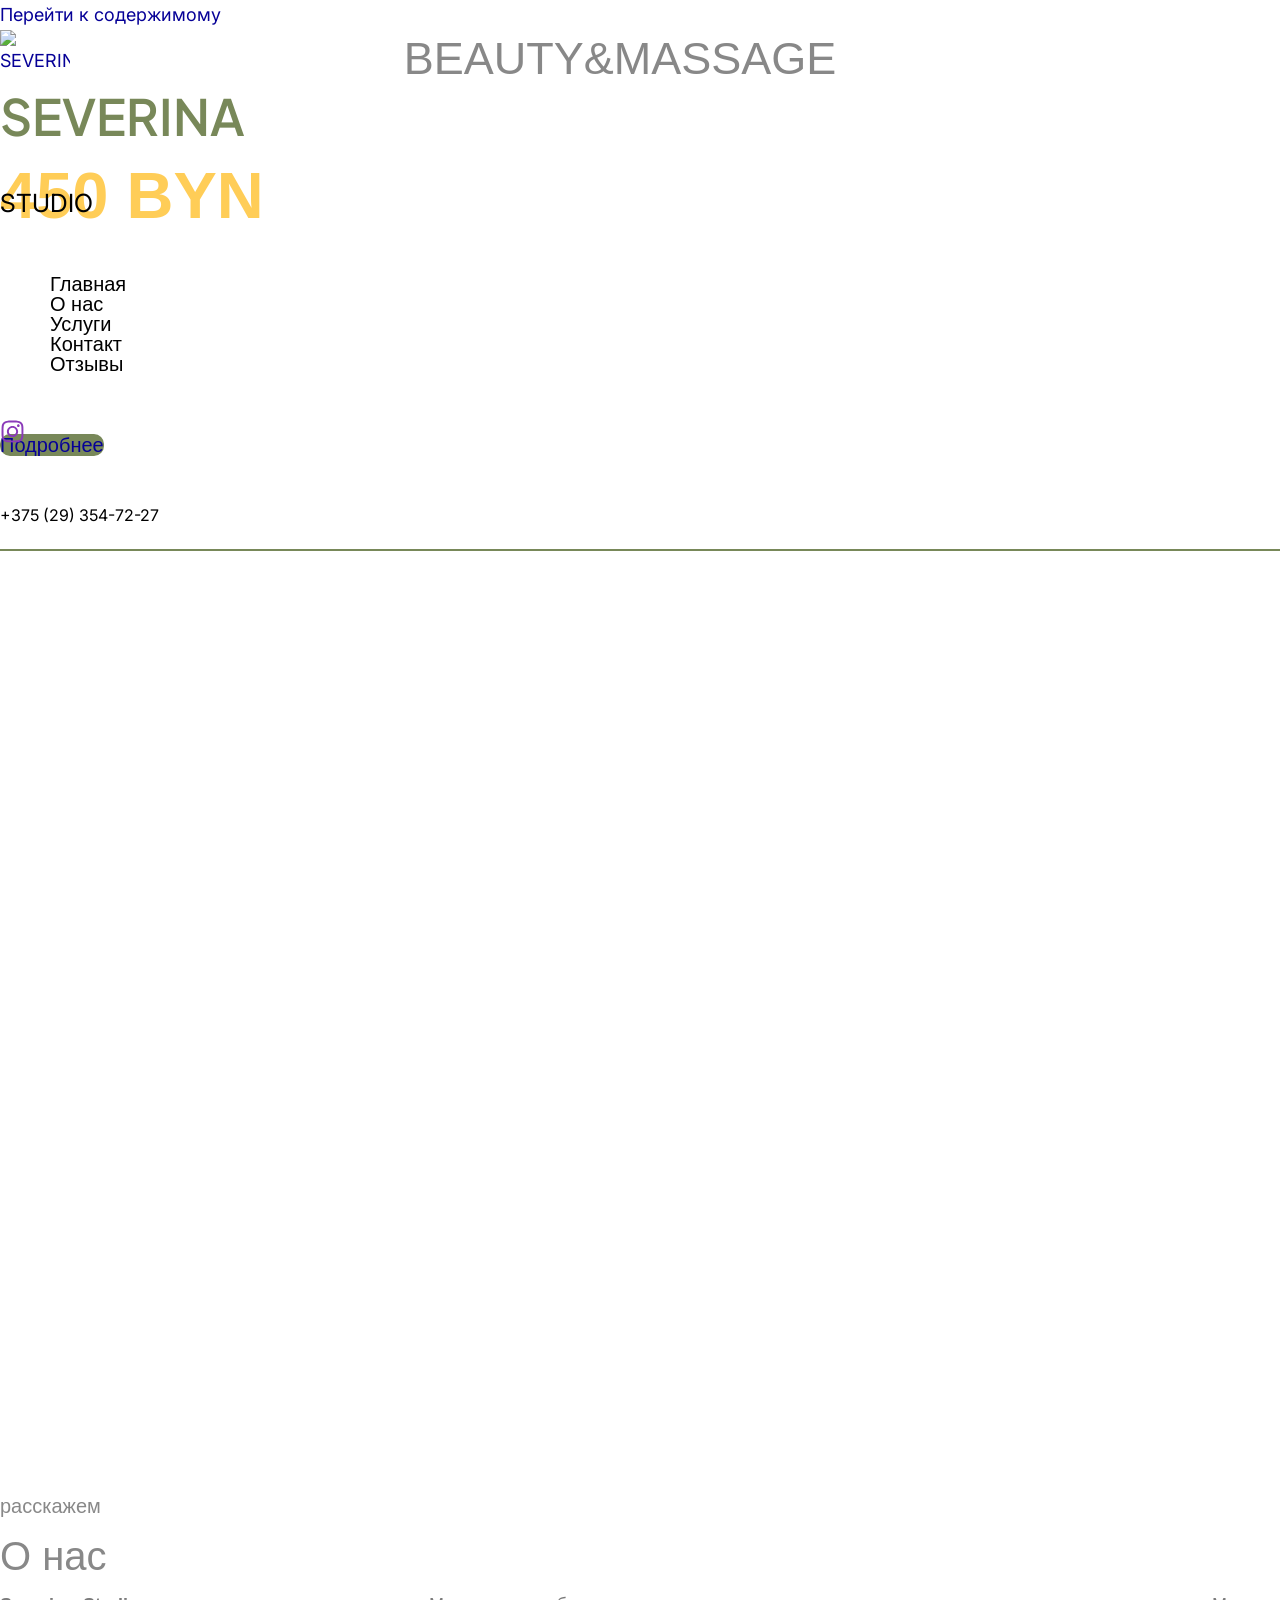
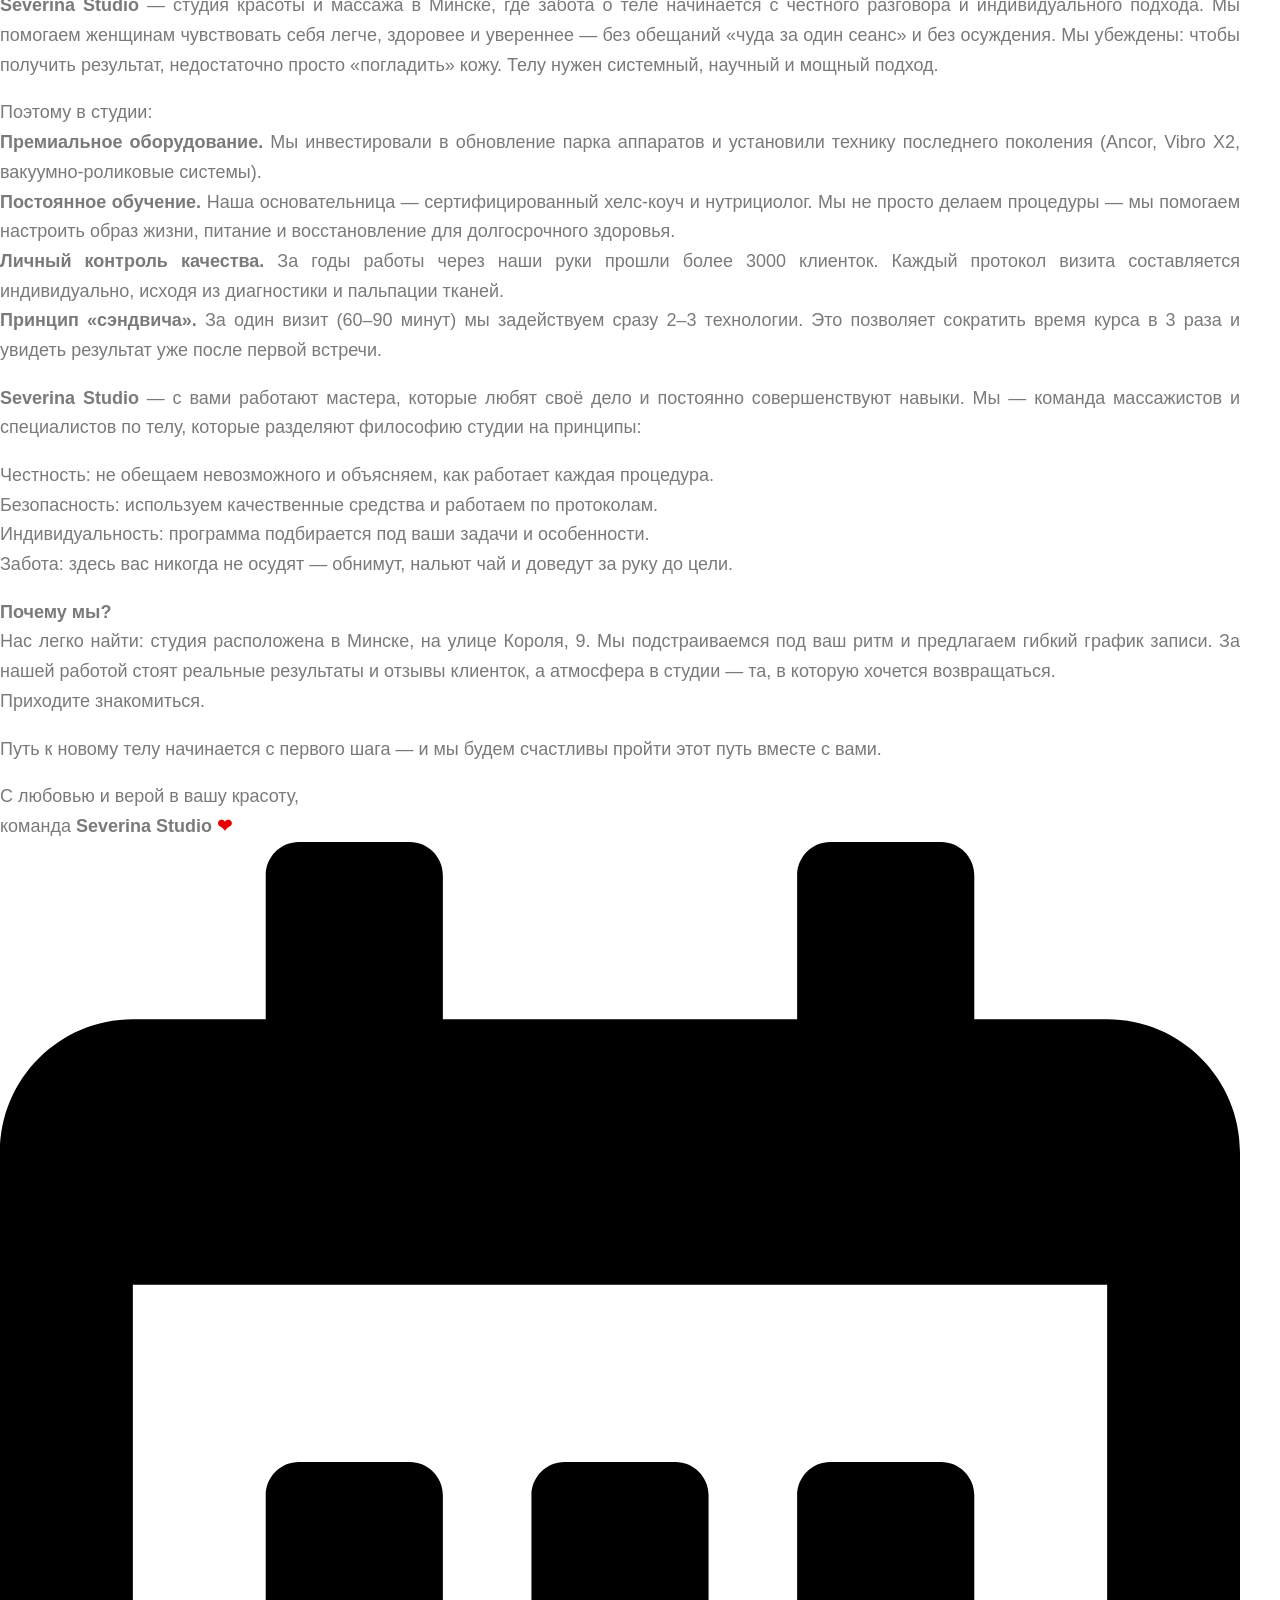
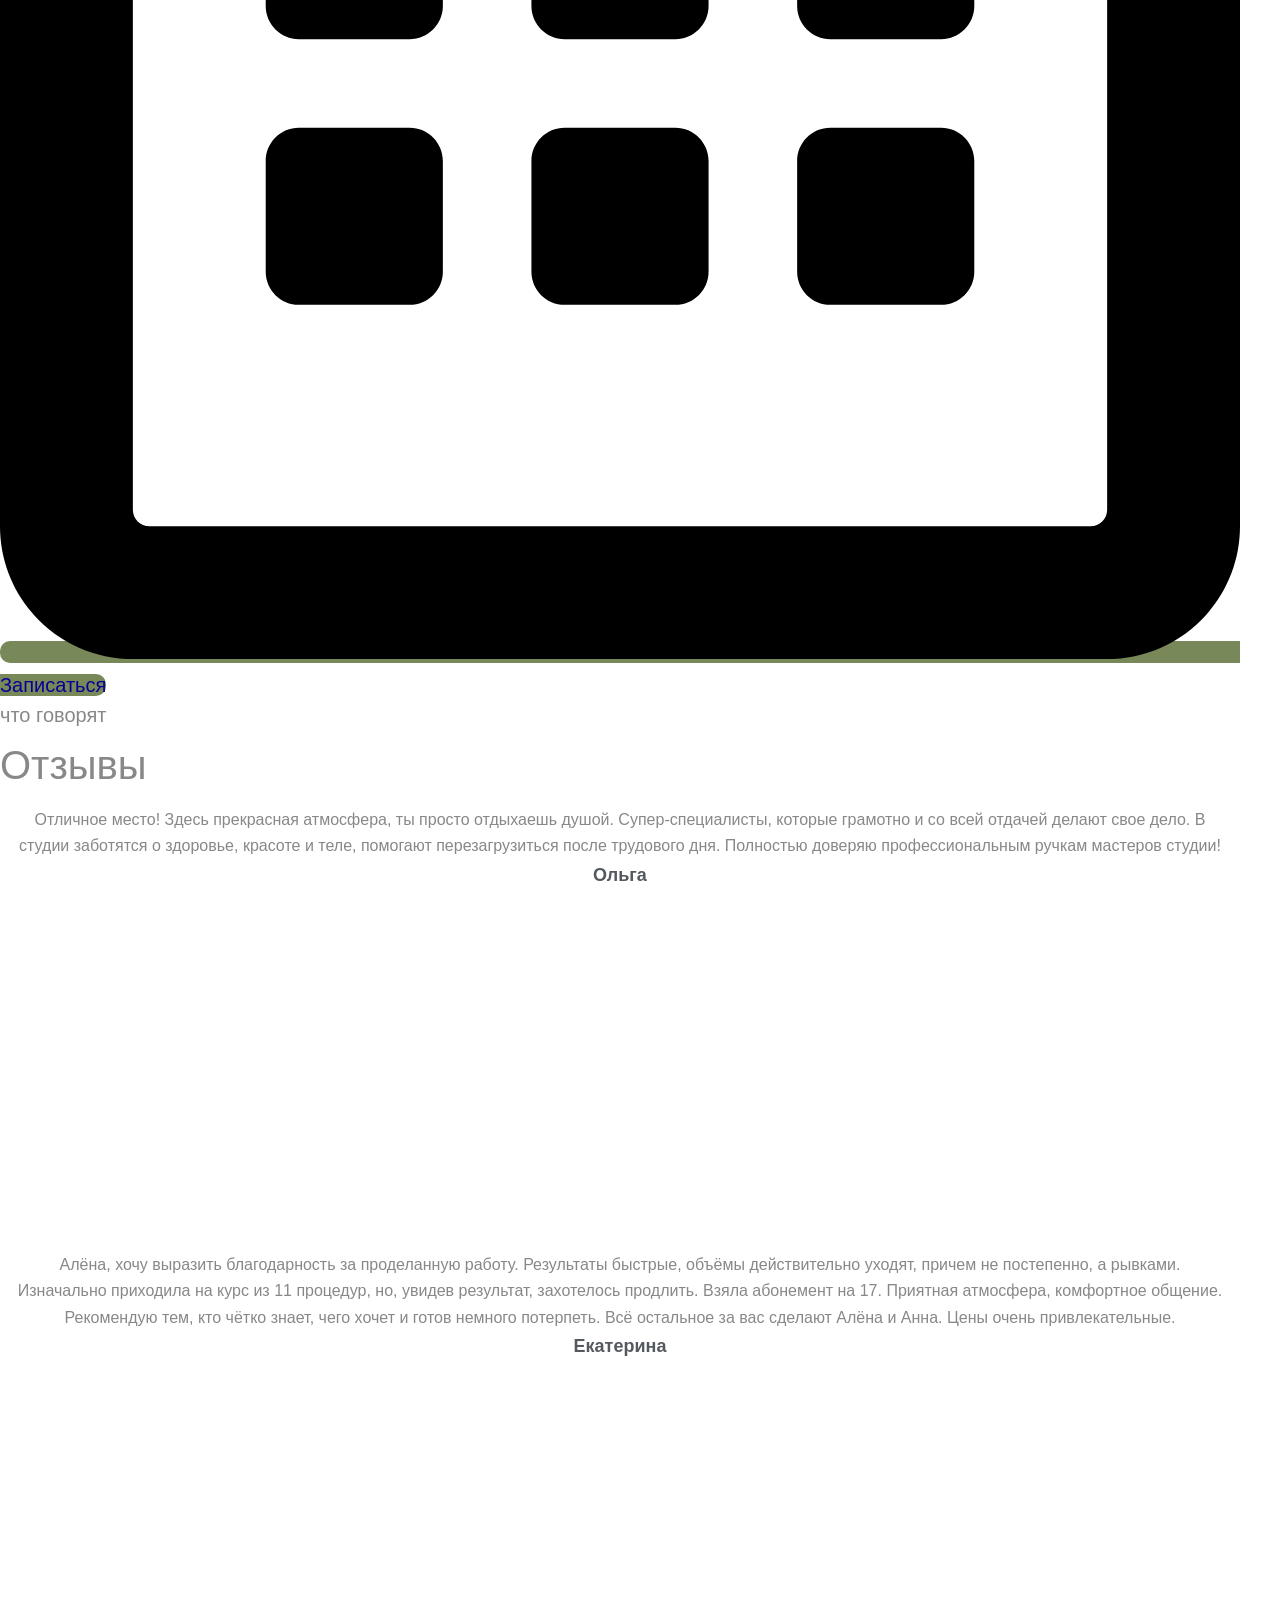
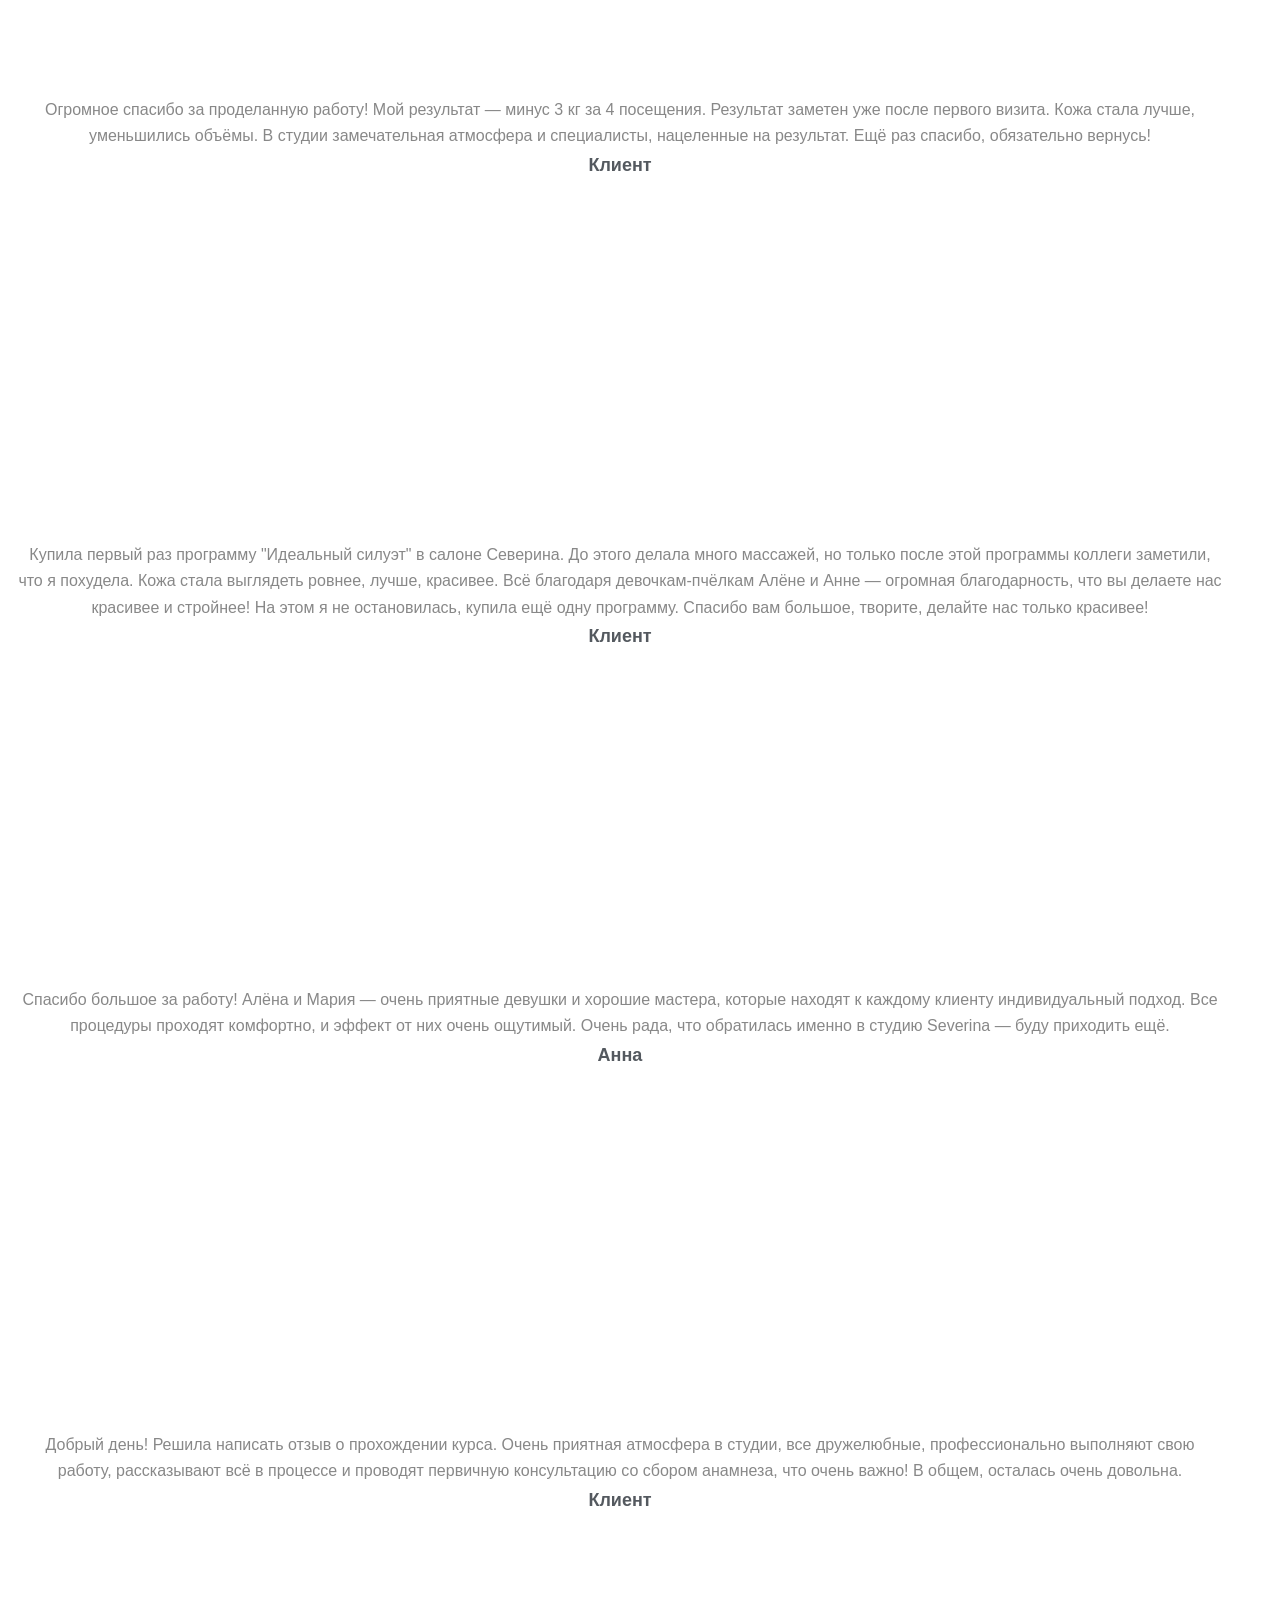
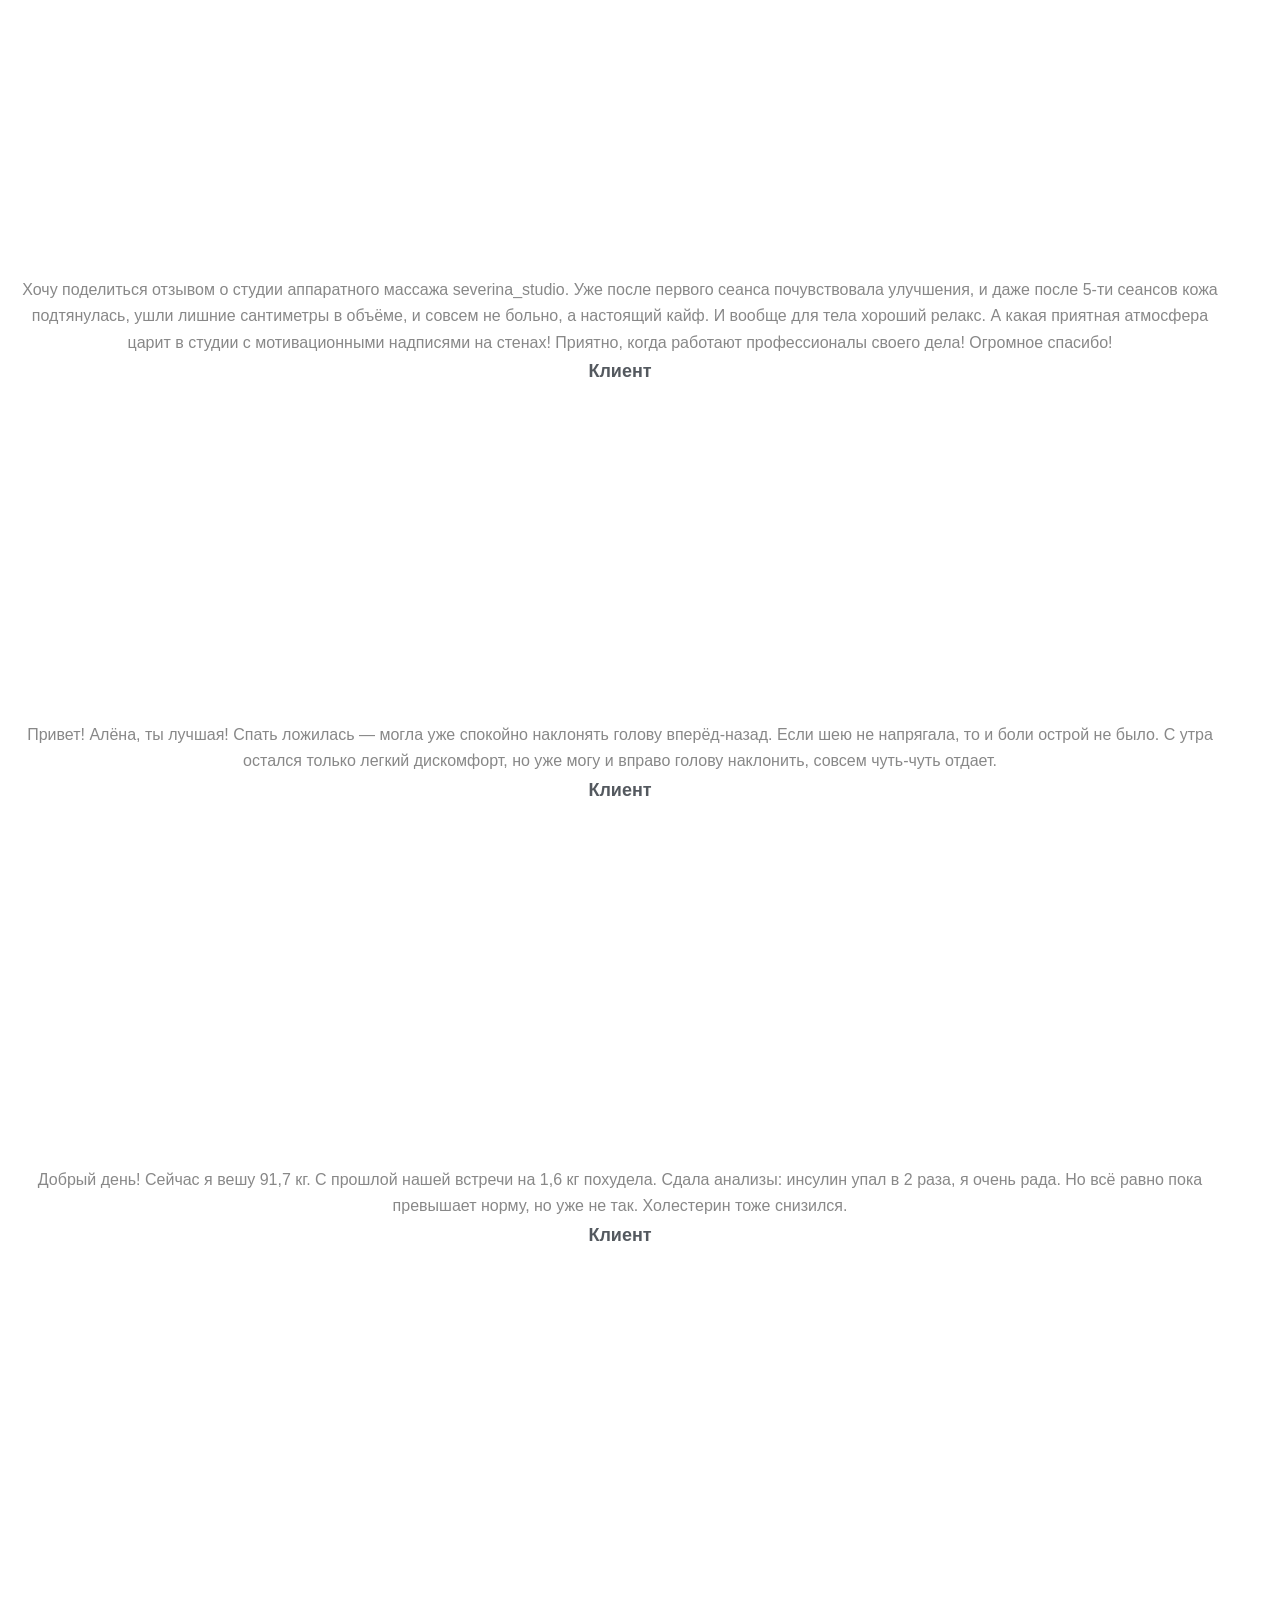
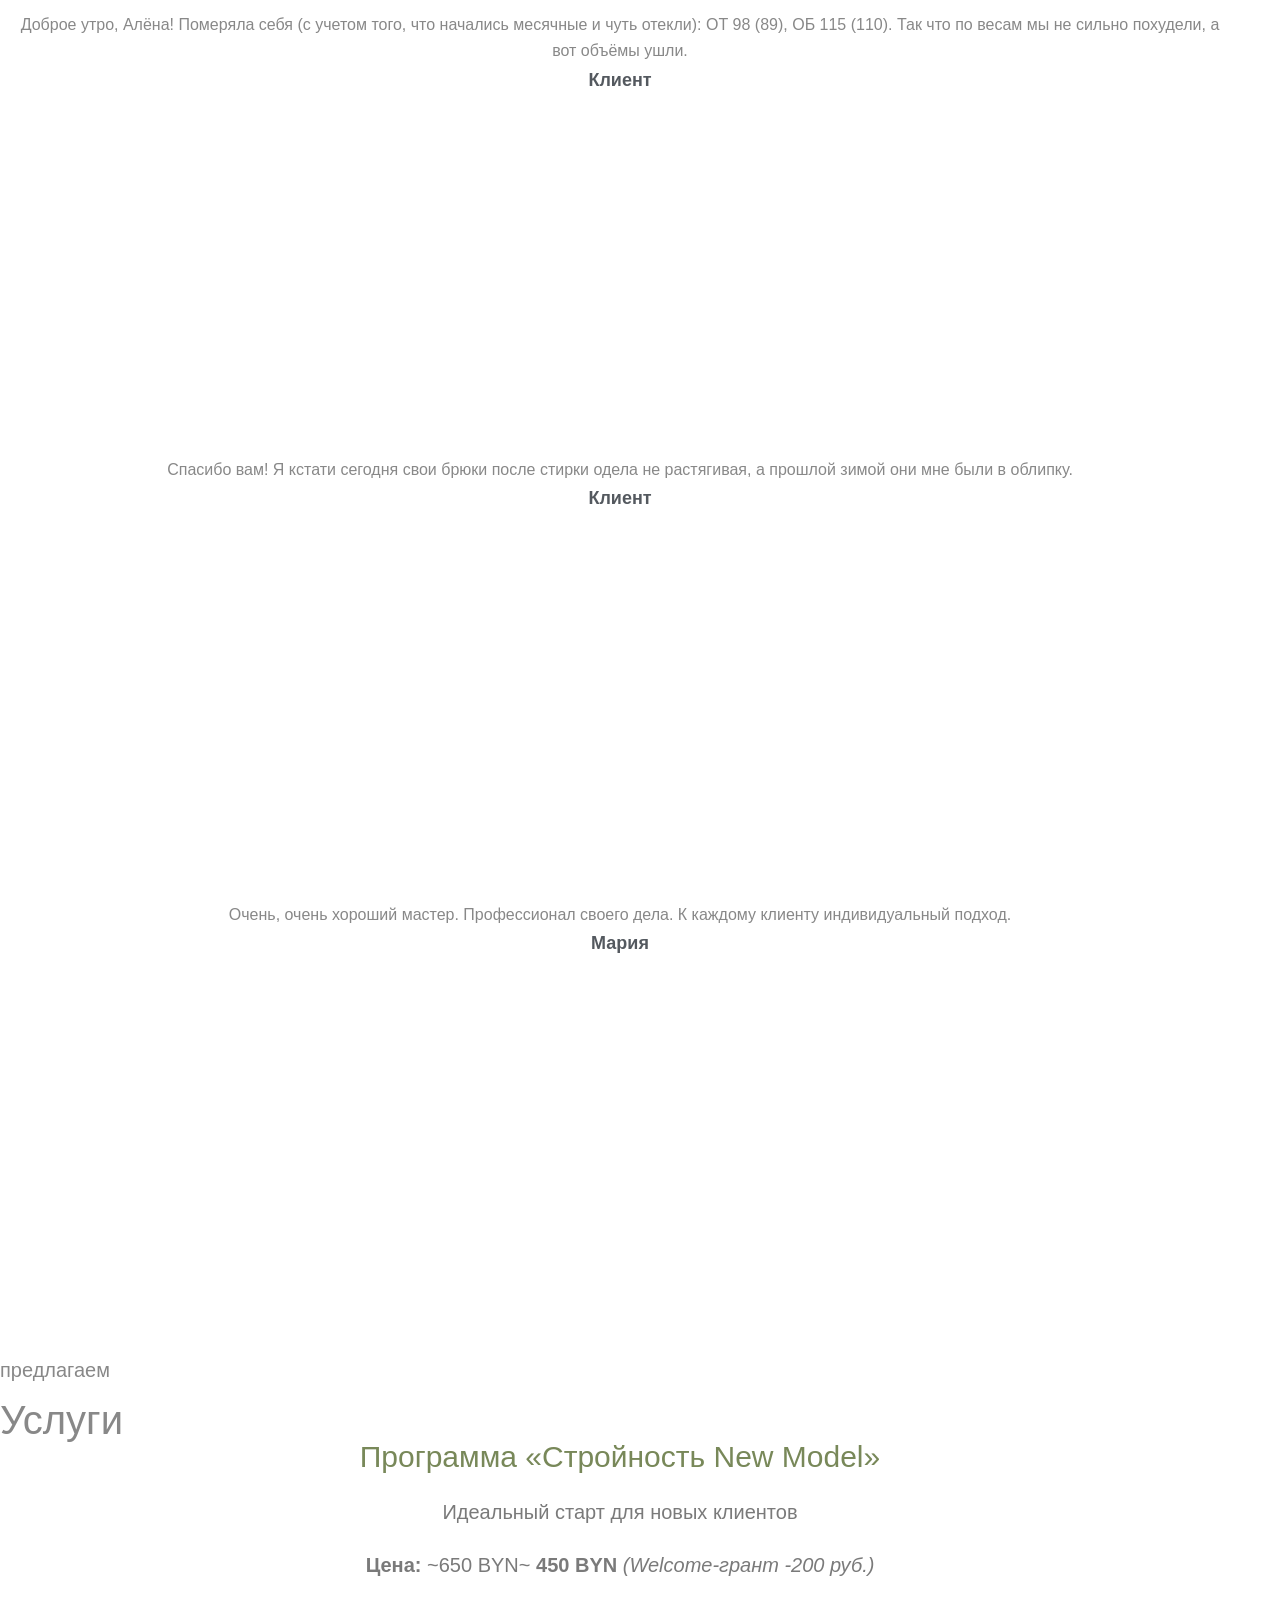
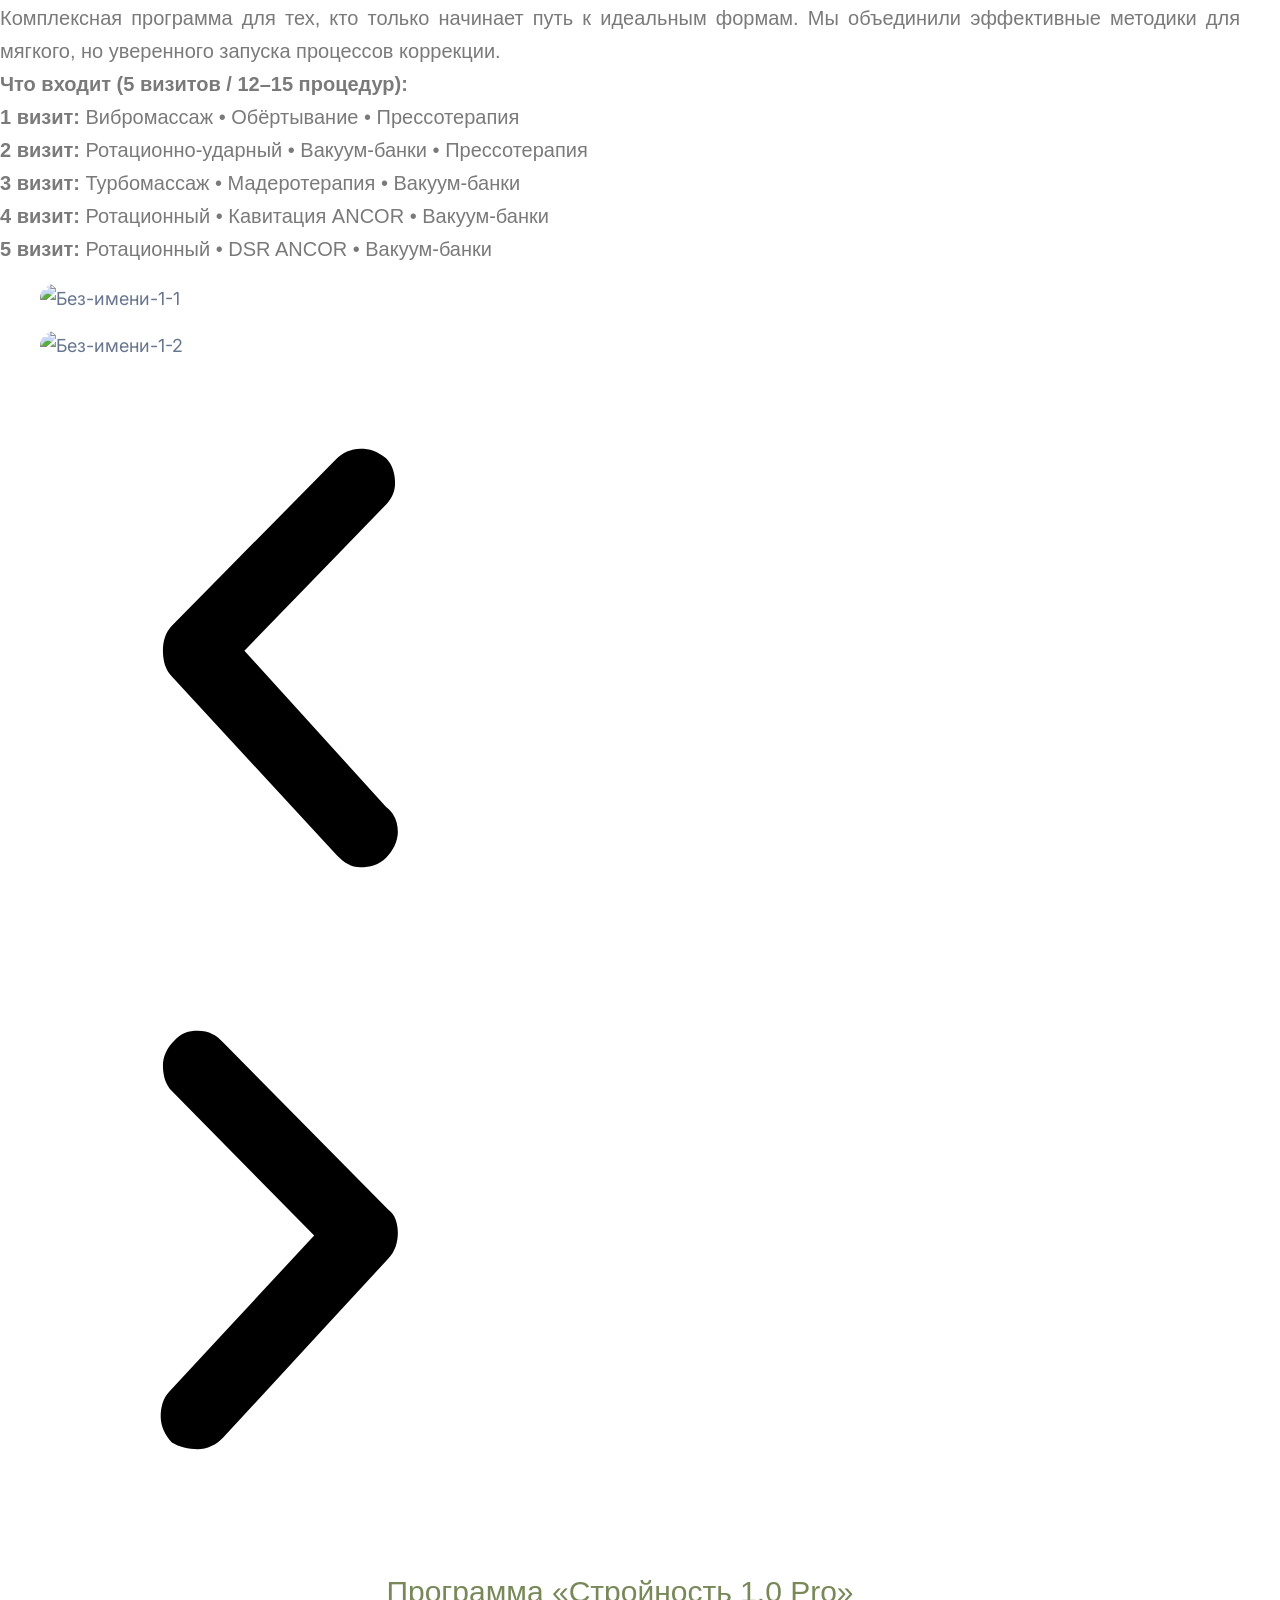
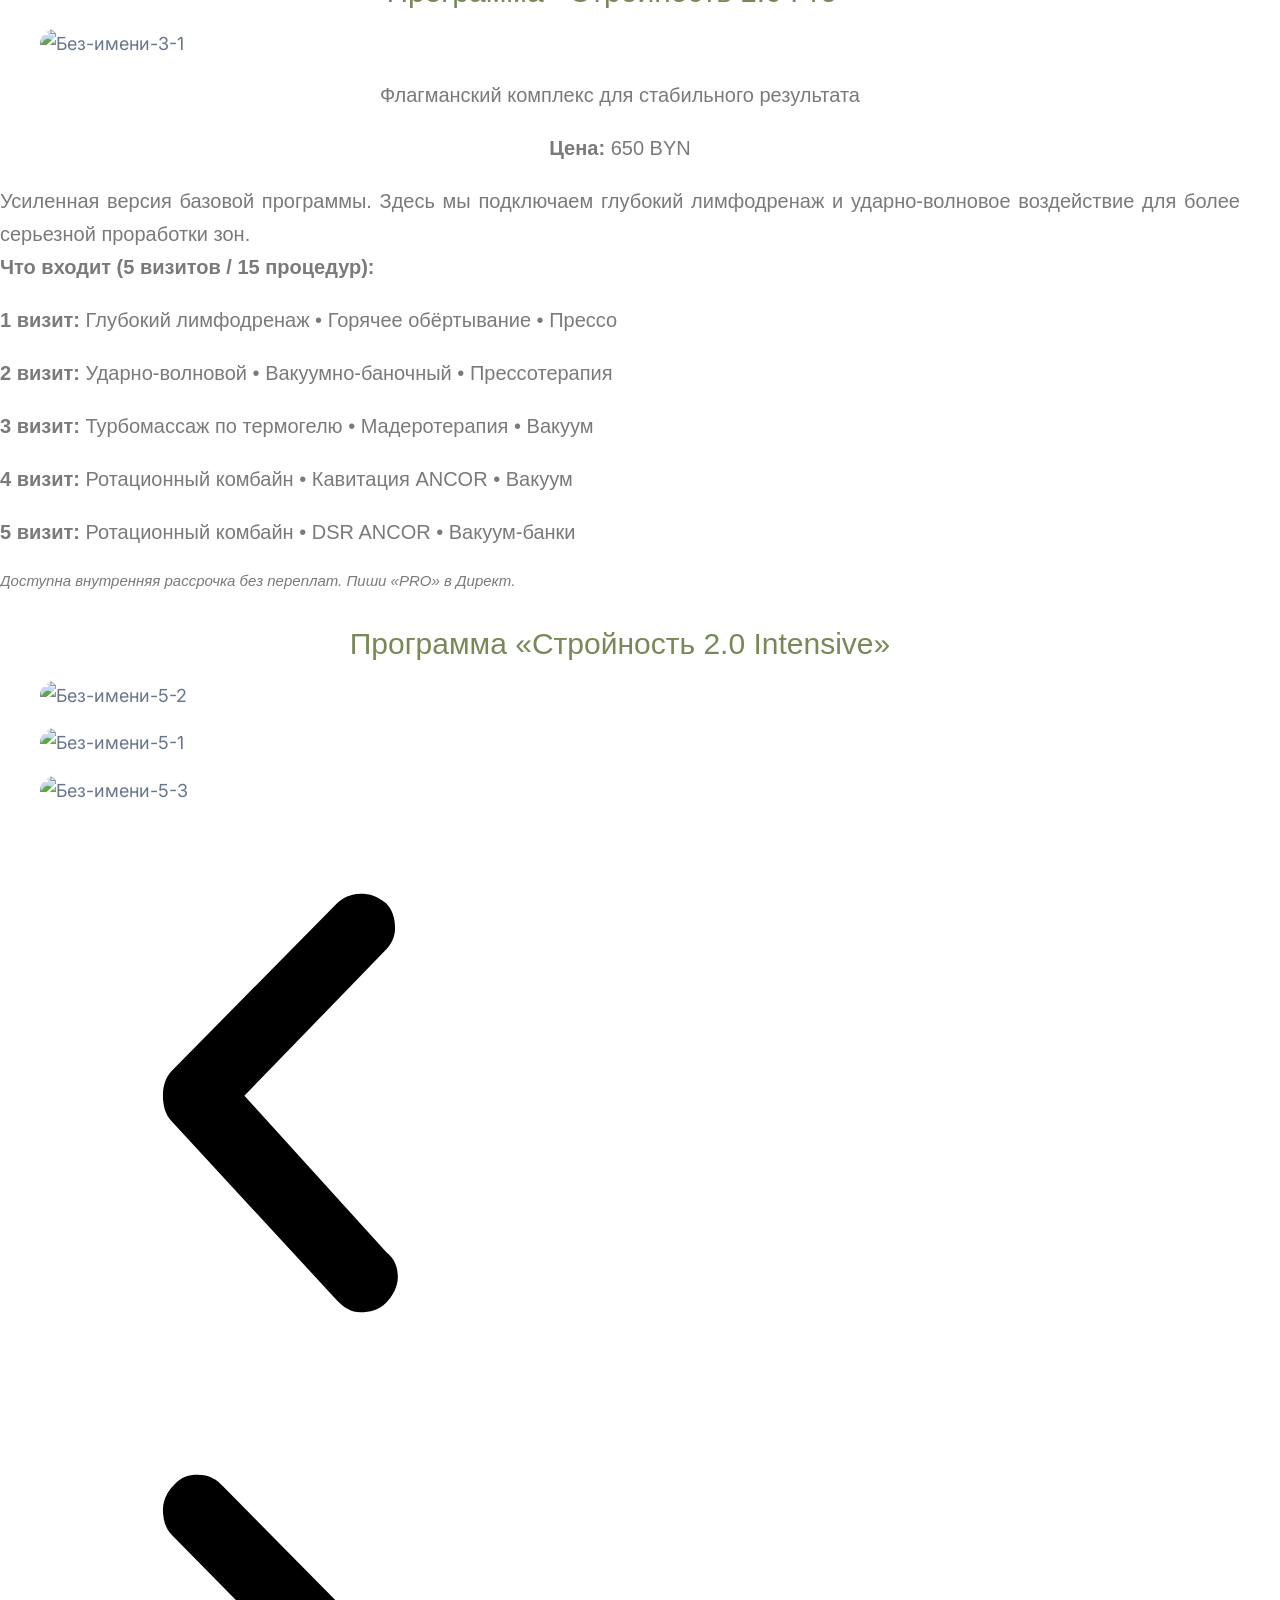
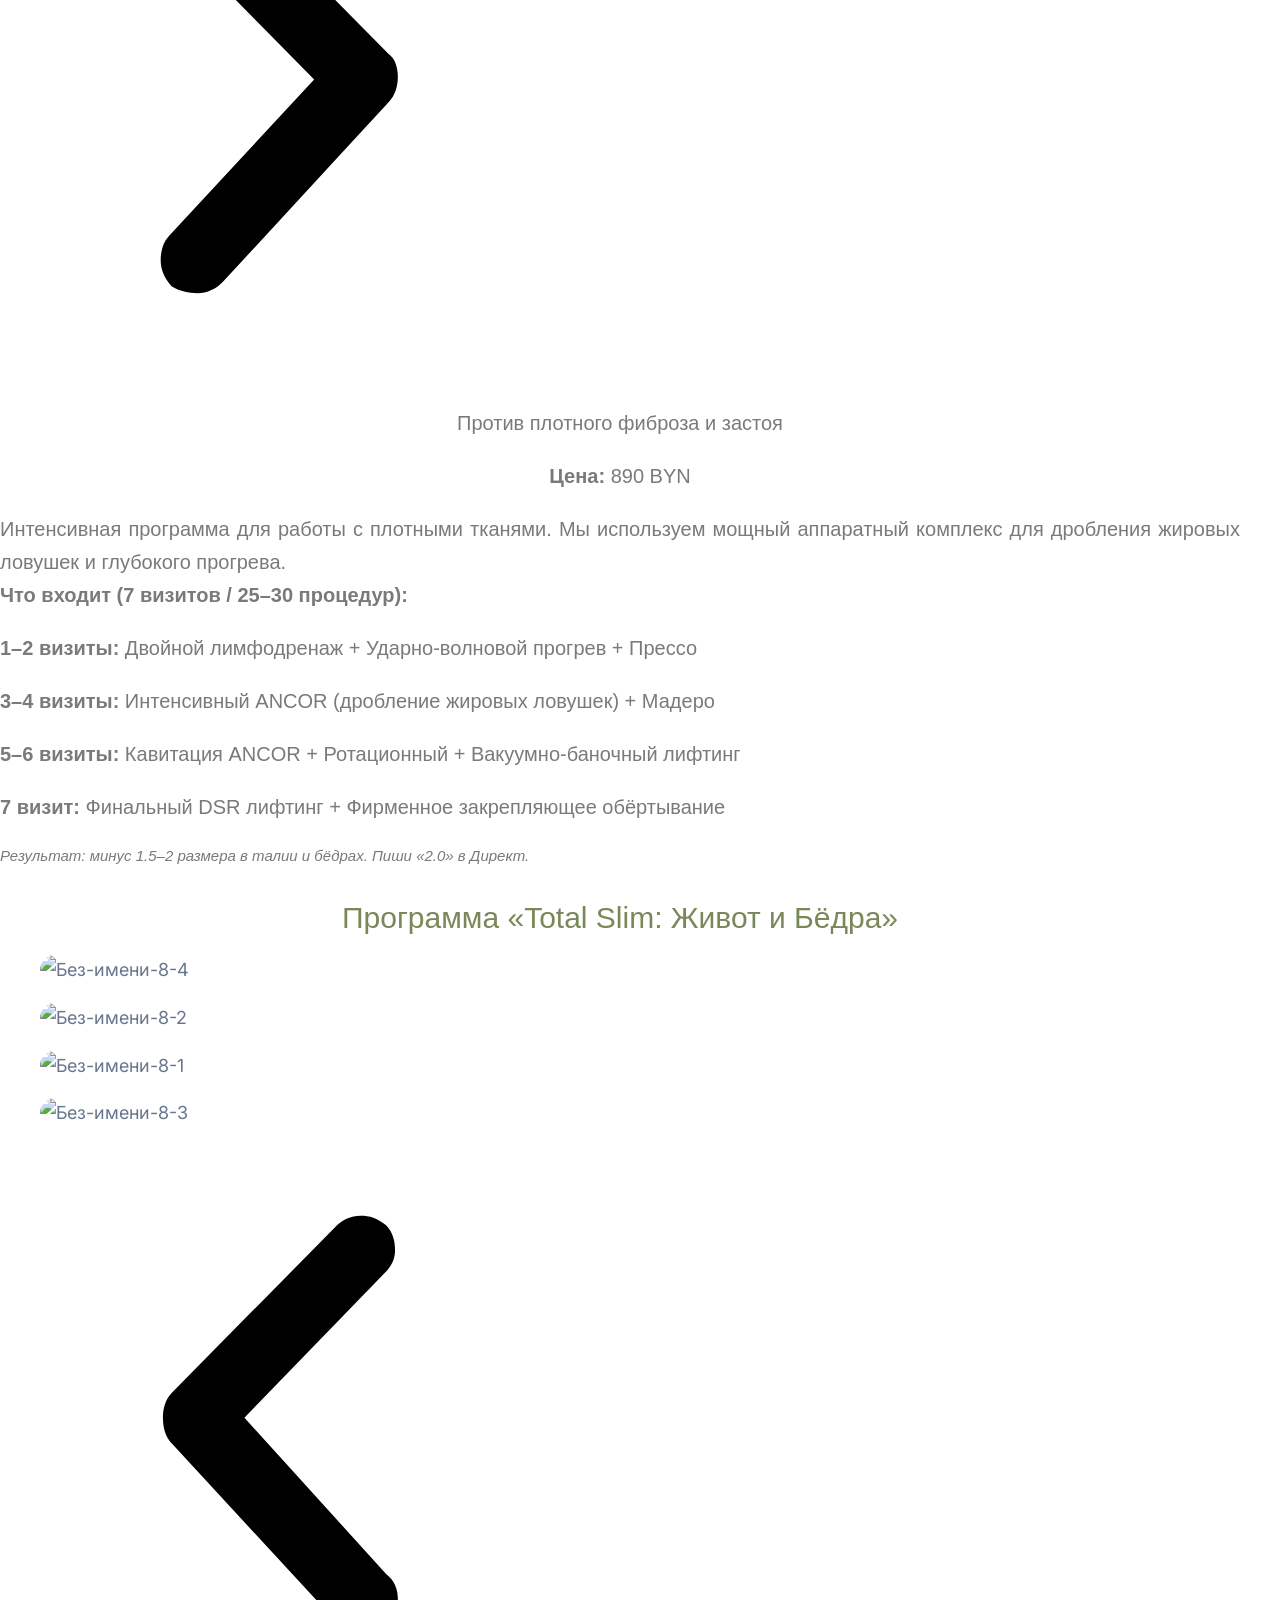
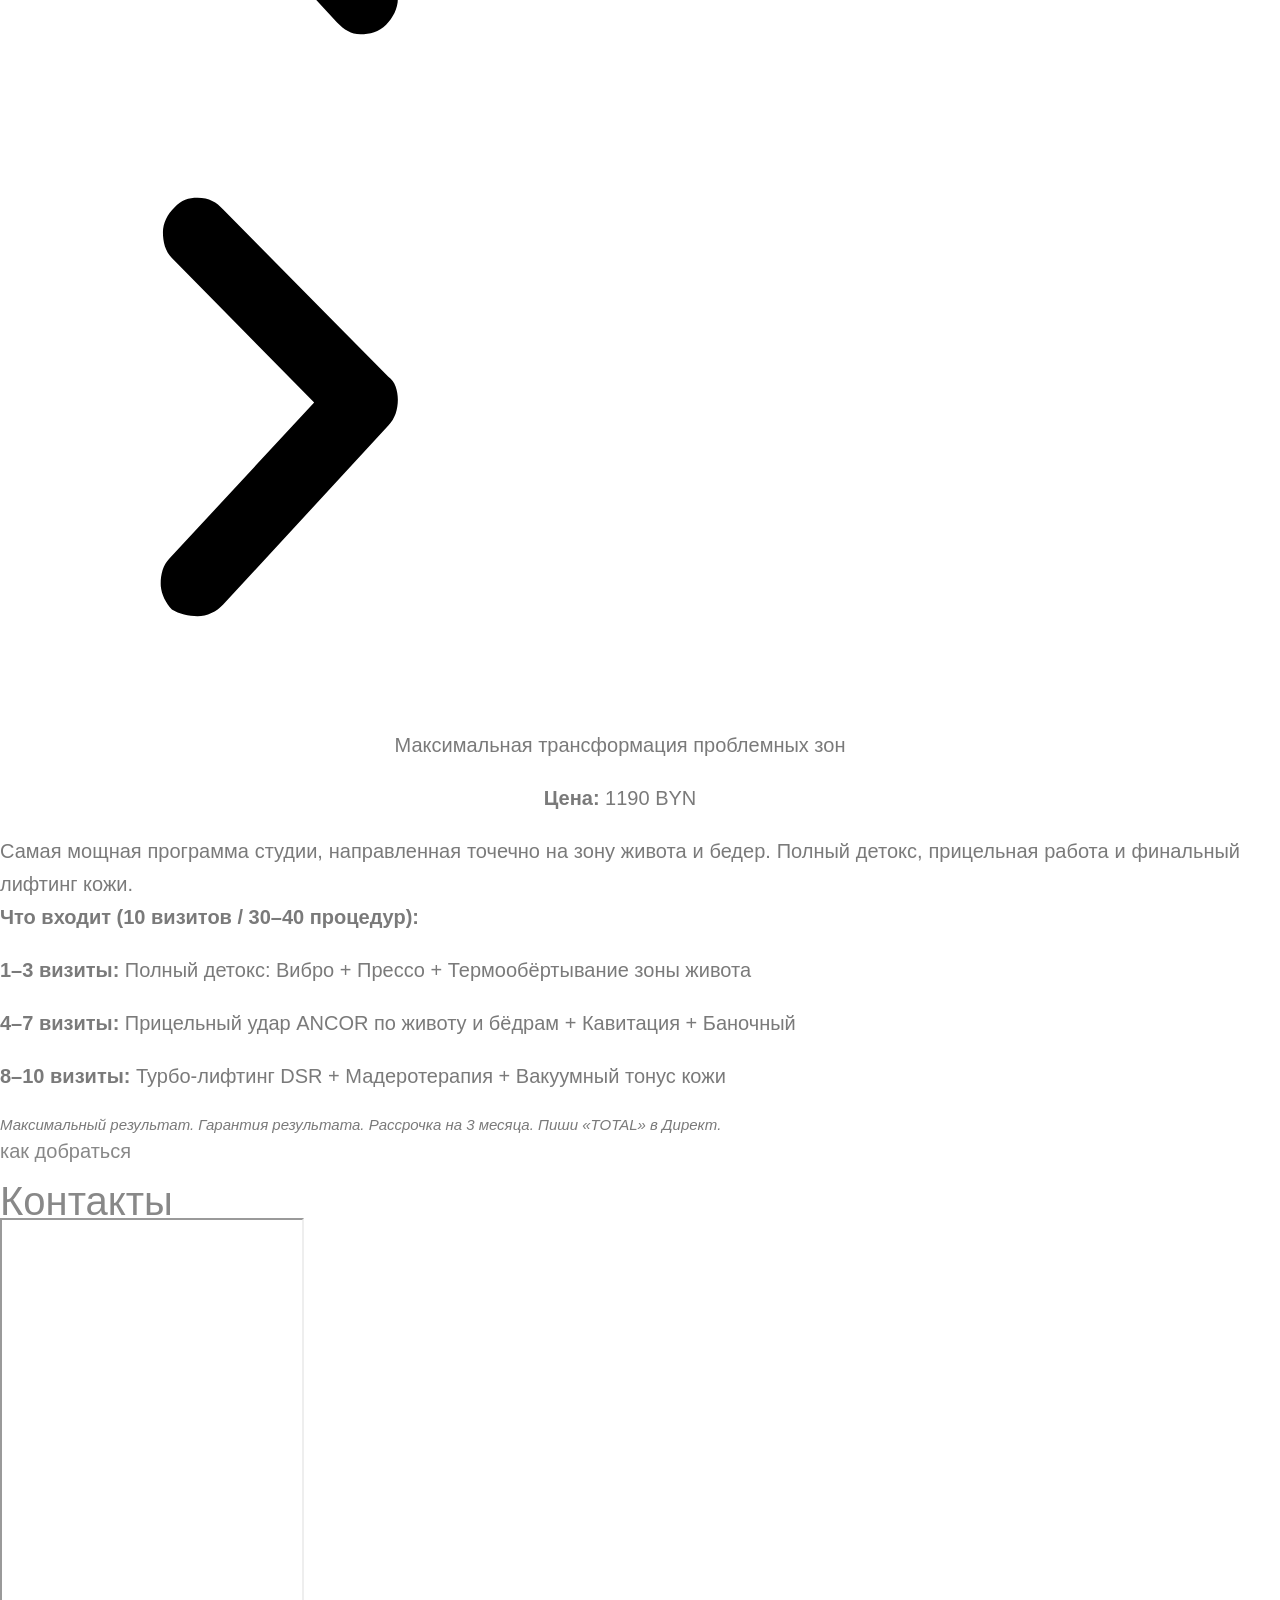
==== commit 57492f30: "Add files via upload" ====
--- a/index.html
+++ b/index.html
@@ -4,7 +4,7 @@
 
 <meta name="viewport" content="width=device-width, initial-scale=1">
 	<link rel="profile" href="https://gmpg.org/xfn/11"> 
-	<title>Severina</title>
+	<title>SEVERINA — STUDIO</title>
 <meta name="robots" content="max-image-preview:large">
 <link rel="dns-prefetch" href="//fonts.googleapis.com">
 <link href="https://fonts.googleapis.com/" rel="preconnect">
@@ -17,9 +17,9 @@
 img:is([sizes=auto i],[sizes^="auto," i]){contain-intrinsic-size:3000px 1500px}
 /*# sourceURL=wp-img-auto-sizes-contain-inline-css */
 </style>
-<link rel="stylesheet" id="astra-theme-css-css" href="/severinastudio/wp-content/themes/astra/assets/css/minified/main.min.css?ver=4.14.2" media="all">
+<link rel="stylesheet" id="astra-theme-css-css" href="/severinastudio/wp-content/themes/astra/assets/css/minified/main.min.css?ver=4.14.3" media="all">
 <style id="astra-theme-css-inline-css">
-:root{--ast-post-nav-space:0;--ast-container-default-xlg-padding:2.5em;--ast-container-default-lg-padding:2.5em;--ast-container-default-slg-padding:2em;--ast-container-default-md-padding:2.5em;--ast-container-default-sm-padding:2.5em;--ast-container-default-xs-padding:2.4em;--ast-container-default-xxs-padding:1.8em;--ast-code-block-background:#ECEFF3;--ast-comment-inputs-background:#F9FAFB;--ast-normal-container-width:1200px;--ast-narrow-container-width:750px;--ast-blog-title-font-weight:600;--ast-blog-meta-weight:600;--ast-global-color-primary:var(--ast-global-color-4);--ast-global-color-secondary:var(--ast-global-color-5);--ast-global-color-alternate-background:var(--ast-global-color-6);--ast-global-color-subtle-background:var(--ast-global-color-7);--ast-bg-style-guide:var( --ast-global-color-secondary,var(--ast-global-color-5) );--ast-shadow-style-guide:0px 0px 4px 0 #00000057;--ast-global-dark-bg-style:#fff;--ast-global-dark-lfs:#fbfbfb;--ast-widget-bg-color:#fafafa;--ast-wc-container-head-bg-color:#fbfbfb;--ast-title-layout-bg:#eeeeee;--ast-search-border-color:#e7e7e7;--ast-lifter-hover-bg:#e6e6e6;--ast-gallery-block-color:#000;--srfm-color-input-label:var(--ast-global-color-2);}html{font-size:112.5%;}a{color:var(--ast-global-color-0);}a:hover,a:focus{color:var(--ast-global-color-1);}body,button,input,select,textarea,.ast-button,.ast-custom-button{font-family:'Inter',sans-serif;font-weight:inherit;font-size:18px;font-size:1rem;line-height:var(--ast-body-line-height,1.65);}blockquote{color:var(--ast-global-color-3);}h1,h2,h3,h4,h5,h6,.entry-content :where(h1,h2,h3,h4,h5,h6),.site-title,.site-title a{font-family:'Plus Jakarta Sans',sans-serif;font-weight:600;}.site-title{font-size:60px;font-size:3.3333333333333rem;display:block;}header .custom-logo-link img{max-width:85px;width:85px;}.astra-logo-svg{width:85px;}.site-header .site-description{font-size:17px;font-size:0.94444444444444rem;display:block;}.entry-title{font-size:20px;font-size:1.1111111111111rem;}.ast-blog-single-element.ast-taxonomy-container a{font-size:14px;font-size:0.77777777777778rem;}.ast-blog-meta-container{font-size:13px;font-size:0.72222222222222rem;}.archive .ast-article-post .ast-article-inner,.blog .ast-article-post .ast-article-inner,.archive .ast-article-post .ast-article-inner:hover,.blog .ast-article-post .ast-article-inner:hover{border-top-left-radius:6px;border-top-right-radius:6px;border-bottom-right-radius:6px;border-bottom-left-radius:6px;overflow:hidden;}h1,.entry-content :where(h1){font-size:64px;font-size:3.5555555555556rem;font-weight:600;font-family:'Plus Jakarta Sans',sans-serif;line-height:1.4em;}h2,.entry-content :where(h2){font-size:48px;font-size:2.6666666666667rem;font-weight:600;font-family:'Plus Jakarta Sans',sans-serif;line-height:1.3em;}h3,.entry-content :where(h3){font-size:24px;font-size:1.3333333333333rem;font-weight:600;font-family:'Plus Jakarta Sans',sans-serif;line-height:1.3em;}h4,.entry-content :where(h4){font-size:20px;font-size:1.1111111111111rem;line-height:1.2em;font-weight:600;font-family:'Plus Jakarta Sans',sans-serif;}h5,.entry-content :where(h5){font-size:18px;font-size:1rem;line-height:1.2em;font-weight:600;font-family:'Plus Jakarta Sans',sans-serif;}h6,.entry-content :where(h6){font-size:15px;font-size:0.83333333333333rem;line-height:1.25em;font-weight:600;font-family:'Plus Jakarta Sans',sans-serif;}::selection{background-color:var(--ast-global-color-0);color:#ffffff;}body,h1,h2,h3,h4,h5,h6,.entry-title a,.entry-content :where(h1,h2,h3,h4,h5,h6){color:var(--ast-global-color-3);}.tagcloud a:hover,.tagcloud a:focus,.tagcloud a.current-item{color:#ffffff;border-color:var(--ast-global-color-0);background-color:var(--ast-global-color-0);}input:focus,input[type="text"]:focus,input[type="email"]:focus,input[type="url"]:focus,input[type="password"]:focus,input[type="reset"]:focus,input[type="search"]:focus,textarea:focus{border-color:var(--ast-global-color-0);}input[type="radio"]:checked,input[type=reset],input[type="checkbox"]:checked,input[type="checkbox"]:hover:checked,input[type="checkbox"]:focus:checked,input[type=range]::-webkit-slider-thumb{border-color:var(--ast-global-color-0);background-color:var(--ast-global-color-0);box-shadow:none;}.site-footer a:hover + .post-count,.site-footer a:focus + .post-count{background:var(--ast-global-color-0);border-color:var(--ast-global-color-0);}.single .nav-links .nav-previous,.single .nav-links .nav-next{color:var(--ast-global-color-0);}.entry-meta,.entry-meta *{line-height:1.45;color:var(--ast-global-color-0);font-weight:600;}.entry-meta a:not(.ast-button):hover,.entry-meta a:not(.ast-button):hover *,.entry-meta a:not(.ast-button):focus,.entry-meta a:not(.ast-button):focus *,.page-links > .page-link,.page-links .page-link:hover,.post-navigation a:hover{color:var(--ast-global-color-1);}#cat option,.secondary .calendar_wrap thead a,.secondary .calendar_wrap thead a:visited{color:var(--ast-global-color-0);}.secondary .calendar_wrap #today,.ast-progress-val span{background:var(--ast-global-color-0);}.secondary a:hover + .post-count,.secondary a:focus + .post-count{background:var(--ast-global-color-0);border-color:var(--ast-global-color-0);}.calendar_wrap #today > a{color:#ffffff;}.page-links .page-link,.single .post-navigation a{color:var(--ast-global-color-3);}.ast-search-menu-icon .search-form button.search-submit{padding:0 4px;}.ast-search-menu-icon form.search-form{padding-right:0;}.ast-header-search .ast-search-menu-icon.ast-dropdown-active .search-form,.ast-header-search .ast-search-menu-icon.ast-dropdown-active .search-field:focus{transition:all 0.2s;}.search-form input.search-field:focus{outline:none;}.ast-mobile-header-content .ast-builder-layout-element:not(.ast-builder-menu):not(.ast-header-divider-element),.ast-mobile-popup-content .ast-builder-layout-element:not(.ast-builder-menu):not(.ast-header-divider-element){padding:15px 20px;}.ast-search-menu-icon .search-form button.search-submit:focus,.ast-theme-transparent-header .ast-header-search .ast-dropdown-active .ast-icon,.ast-theme-transparent-header .ast-inline-search .search-field:focus .ast-icon{color:var(--ast-global-color-1);}.ast-desktop .ast-header-search .slide-search .search-form{border:2px solid var(--ast-global-color-0);}.ast-header-search .slide-search .search-field{background-color:var(--ast-global-dark-bg-style);}.ast-archive-title{color:var(--ast-global-color-2);}.widget-title{font-size:25px;font-size:1.3888888888889rem;color:var(--ast-global-color-2);}.ast-single-post .entry-content a,.ast-comment-content a:not(.ast-comment-edit-reply-wrap a){text-decoration:underline;}.ast-single-post .elementor-widget-button .elementor-button,.ast-single-post .entry-content .uagb-tab a,.ast-single-post .entry-content .uagb-ifb-cta a,.ast-single-post .entry-content .uabb-module-content a,.ast-single-post .entry-content .uagb-post-grid a,.ast-single-post .entry-content .uagb-timeline a,.ast-single-post .entry-content .uagb-toc__wrap a,.ast-single-post .entry-content .uagb-taxomony-box a,.entry-content .wp-block-latest-posts > li > a,.ast-single-post .entry-content .wp-block-file__button,a.ast-post-filter-single,.ast-single-post .ast-comment-content .comment-reply-link,.ast-single-post .ast-comment-content .comment-edit-link{text-decoration:none;}.ast-search-menu-icon.slide-search a:focus-visible:focus-visible,.astra-search-icon:focus-visible,#close:focus-visible,a:focus-visible,.ast-menu-toggle:focus-visible,.site .skip-link:focus-visible,.wp-block-loginout input:focus-visible,.wp-block-search.wp-block-search__button-inside .wp-block-search__inside-wrapper,.ast-header-navigation-arrow:focus-visible,.ast-orders-table__row .ast-orders-table__cell:focus-visible,a#ast-apply-coupon:focus-visible,#ast-apply-coupon:focus-visible,#close:focus-visible,.button.search-submit:focus-visible,#search_submit:focus,.normal-search:focus-visible,.ast-header-account-wrap:focus-visible,.astra-cart-drawer-close:focus,.ast-single-variation:focus,.ast-button:focus,.ast-builder-button-wrap:has(.ast-custom-button-link:focus),.ast-builder-button-wrap .ast-custom-button-link:focus{outline-style:dotted;outline-color:inherit;outline-width:thin;}input:focus,input[type="text"]:focus,input[type="email"]:focus,input[type="url"]:focus,input[type="password"]:focus,input[type="reset"]:focus,input[type="search"]:focus,input[type="number"]:focus,textarea:focus,.wp-block-search__input:focus,[data-section="section-header-mobile-trigger"] .ast-button-wrap .ast-mobile-menu-trigger-minimal:focus,.ast-mobile-popup-drawer.active .menu-toggle-close:focus,#ast-scroll-top:focus,#coupon_code:focus,#ast-coupon-code:focus{border-style:dotted;border-color:inherit;border-width:thin;}input{outline:none;}.ast-logo-title-inline .site-logo-img{padding-right:1em;}.site-logo-img img{ transition:all 0.2s linear;}body .ast-oembed-container *{position:absolute;top:0;width:100%;height:100%;left:0;}body .wp-block-embed-pocket-casts .ast-oembed-container *{position:unset;}.ast-single-post-featured-section + article {margin-top: 2em;}.site-content .ast-single-post-featured-section img {width: 100%;overflow: hidden;object-fit: cover;}.ast-separate-container .site-content .ast-single-post-featured-section + article {margin-top: -80px;z-index: 9;position: relative;border-radius: 4px;}@media (min-width: 922px) {.ast-no-sidebar .site-content .ast-article-image-container--wide {margin-left: -120px;margin-right: -120px;max-width: unset;width: unset;}.ast-left-sidebar .site-content .ast-article-image-container--wide,.ast-right-sidebar .site-content .ast-article-image-container--wide {margin-left: -10px;margin-right: -10px;}.site-content .ast-article-image-container--full {margin-left: calc( -50vw + 50%);margin-right: calc( -50vw + 50%);max-width: 100vw;width: 100vw;}.ast-left-sidebar .site-content .ast-article-image-container--full,.ast-right-sidebar .site-content .ast-article-image-container--full {margin-left: -10px;margin-right: -10px;max-width: inherit;width: auto;}}.site > .ast-single-related-posts-container {margin-top: 0;}@media (min-width: 922px) {.ast-desktop .ast-container--narrow {max-width: var(--ast-narrow-container-width);margin: 0 auto;}}input[type="text"],input[type="number"],input[type="email"],input[type="url"],input[type="password"],input[type="search"],input[type=reset],input[type=tel],input[type=date],select,textarea{font-size:16px;font-style:normal;font-weight:400;line-height:24px;width:100%;padding:12px 16px;border-radius:4px;box-shadow:0px 1px 2px 0px rgba(0,0,0,0.05);color:var(--ast-form-input-text,#475569);}input[type="text"],input[type="number"],input[type="email"],input[type="url"],input[type="password"],input[type="search"],input[type=reset],input[type=tel],input[type=date],select{height:40px;}input[type="date"]{border-width:1px;border-style:solid;border-color:var(--ast-border-color);background:var( --ast-global-color-secondary,var(--ast-global-color-5) );}input[type="text"]:focus,input[type="number"]:focus,input[type="email"]:focus,input[type="url"]:focus,input[type="password"]:focus,input[type="search"]:focus,input[type=reset]:focus,input[type="tel"]:focus,input[type="date"]:focus,select:focus,textarea:focus{border-color:#046BD2;box-shadow:none;outline:none;color:var(--ast-form-input-focus-text,#475569);}label,legend{color:var(--ast-global-color-2,#111827 );font-size:14px;font-style:normal;font-weight:500;line-height:20px;}select{padding:6px 10px;}fieldset{padding:30px;border-radius:4px;}button,.ast-button,.button,input[type="button"],input[type="reset"],input[type="submit"],a:where(.wp-block-button__link){border-radius:4px;box-shadow:0px 1px 2px 0px rgba(0,0,0,0.05);}:root{--ast-comment-inputs-background:#FFF;}::placeholder{color:var(--ast-form-field-color,#9CA3AF);}::-ms-input-placeholder{color:var(--ast-form-field-color,#9CA3AF);}@media (max-width:921.99px){#ast-desktop-header{display:none;}}@media (min-width:922px){#ast-mobile-header{display:none;}}.wp-block-buttons.aligncenter{justify-content:center;}@media (max-width:921px){.ast-theme-transparent-header #primary,.ast-theme-transparent-header #secondary{padding:0;}}@media (max-width:921px){.ast-plain-container.ast-no-sidebar #primary{padding:0;}}.ast-plain-container.ast-no-sidebar #primary{margin-top:0;margin-bottom:0;}.wp-block-button.is-style-outline .wp-block-button__link{border-color:var(--ast-global-color-7);}div.wp-block-button.is-style-outline > .wp-block-button__link:not(.has-text-color),div.wp-block-button.wp-block-button__link.is-style-outline:not(.has-text-color){color:var(--ast-global-color-7);}.wp-block-button.is-style-outline .wp-block-button__link:hover,.wp-block-buttons .wp-block-button.is-style-outline .wp-block-button__link:focus,.wp-block-buttons .wp-block-button.is-style-outline > .wp-block-button__link:not(.has-text-color):hover,.wp-block-buttons .wp-block-button.wp-block-button__link.is-style-outline:not(.has-text-color):hover{color:var(--ast-global-color-2);background-color:var(--ast-global-color-7);border-color:var(--ast-global-color-7);}.post-page-numbers.current .page-link,.ast-pagination .page-numbers.current{color:#ffffff;border-color:var(--ast-global-color-0);background-color:var(--ast-global-color-0);}.wp-block-buttons .wp-block-button.is-style-outline .wp-block-button__link.wp-element-button,.ast-outline-button,.wp-block-uagb-buttons-child .uagb-buttons-repeater.ast-outline-button{border-color:var(--ast-global-color-7);font-family:inherit;font-weight:600;font-size:20px;font-size:1.1111111111111rem;line-height:1em;padding-top:20px;padding-right:40px;padding-bottom:20px;padding-left:40px;border-top-left-radius:50px;border-top-right-radius:50px;border-bottom-right-radius:50px;border-bottom-left-radius:50px;}.wp-block-buttons .wp-block-button.is-style-outline > .wp-block-button__link:not(.has-text-color),.wp-block-buttons .wp-block-button.wp-block-button__link.is-style-outline:not(.has-text-color),.ast-outline-button{color:var(--ast-global-color-2);}.wp-block-button.is-style-outline .wp-block-button__link:hover,.wp-block-buttons .wp-block-button.is-style-outline .wp-block-button__link:focus,.wp-block-buttons .wp-block-button.is-style-outline > .wp-block-button__link:not(.has-text-color):hover,.wp-block-buttons .wp-block-button.wp-block-button__link.is-style-outline:not(.has-text-color):hover,.ast-outline-button:hover,.ast-outline-button:focus,.wp-block-uagb-buttons-child .uagb-buttons-repeater.ast-outline-button:hover,.wp-block-uagb-buttons-child .uagb-buttons-repeater.ast-outline-button:focus{color:var(--ast-global-color-2);background-color:var(--ast-global-color-7);border-color:var(--ast-global-color-7);}.ast-single-post .entry-content a.ast-outline-button,.ast-single-post .entry-content .is-style-outline>.wp-block-button__link{text-decoration:none;}.wp-block-button .wp-block-button__link.wp-element-button.is-style-outline:not(.has-background),.wp-block-button.is-style-outline>.wp-block-button__link.wp-element-button:not(.has-background),.ast-outline-button{background-color:var(--ast-global-color-7);}.uagb-buttons-repeater.ast-outline-button{border-radius:9999px;}@media (max-width:921px){.wp-block-buttons .wp-block-button.is-style-outline .wp-block-button__link.wp-element-button,.ast-outline-button,.wp-block-uagb-buttons-child .uagb-buttons-repeater.ast-outline-button{padding-top:18px;padding-right:32px;padding-bottom:18px;padding-left:32px;}}@media (max-width:544px){.wp-block-buttons .wp-block-button.is-style-outline .wp-block-button__link.wp-element-button,.ast-outline-button,.wp-block-uagb-buttons-child .uagb-buttons-repeater.ast-outline-button{padding-top:15px;padding-right:28px;padding-bottom:15px;padding-left:28px;}}.entry-content[data-ast-blocks-layout] > figure{margin-bottom:1em;}h1.widget-title{font-weight:600;}h2.widget-title{font-weight:600;}h3.widget-title{font-weight:600;}#page{display:flex;flex-direction:column;min-height:100vh;}.ast-404-layout-1 h1.page-title{color:var(--ast-global-color-2);}.single .post-navigation a{line-height:1em;height:inherit;}.error-404 .page-sub-title{font-size:1.5rem;font-weight:inherit;}.search .site-content .content-area .search-form{margin-bottom:0;}#page .site-content{flex-grow:1;}.widget{margin-bottom:1.25em;}#secondary li{line-height:1.5em;}#secondary .wp-block-group h2{margin-bottom:0.7em;}#secondary h2{font-size:1.7rem;}.ast-separate-container .ast-article-post,.ast-separate-container .ast-article-single,.ast-separate-container .comment-respond{padding:3em;}.ast-separate-container .ast-article-single .ast-article-single{padding:0;}.ast-article-single .wp-block-post-template-is-layout-grid{padding-left:0;}.ast-separate-container .comments-title,.ast-narrow-container .comments-title{padding:1.5em 2em;}.ast-page-builder-template .comment-form-textarea,.ast-comment-formwrap .ast-grid-common-col{padding:0;}.ast-comment-formwrap{padding:0;display:inline-flex;column-gap:20px;width:100%;margin-left:0;margin-right:0;}.comments-area textarea#comment:focus,.comments-area textarea#comment:active,.comments-area .ast-comment-formwrap input[type="text"]:focus,.comments-area .ast-comment-formwrap input[type="text"]:active {box-shadow:none;outline:none;}.archive.ast-page-builder-template .entry-header{margin-top:2em;}.ast-page-builder-template .ast-comment-formwrap{width:100%;}.entry-title{margin-bottom:0.6em;}.ast-archive-description p{font-size:inherit;font-weight:inherit;line-height:inherit;}.ast-separate-container .ast-comment-list li.depth-1,.hentry{margin-bottom:1.5em;}.site-content section.ast-archive-description{margin-bottom:2em;}@media (min-width:921px){.ast-left-sidebar.ast-page-builder-template #secondary,.archive.ast-right-sidebar.ast-page-builder-template .site-main{padding-left:20px;padding-right:20px;}}@media (max-width:544px){.ast-comment-formwrap.ast-row{column-gap:10px;display:inline-block;}#ast-commentform .ast-grid-common-col{position:relative;width:100%;}}@media (min-width:1201px){.ast-separate-container .ast-article-post,.ast-separate-container .ast-article-single,.ast-separate-container .ast-author-box,.ast-separate-container .ast-404-layout-1,.ast-separate-container .no-results{padding:3em;}}@media (max-width:921px){.ast-left-sidebar #content > .ast-container{display:flex;flex-direction:column-reverse;width:100%;}}@media (min-width:922px){.ast-separate-container.ast-right-sidebar #primary,.ast-separate-container.ast-left-sidebar #primary{border:0;}.search-no-results.ast-separate-container #primary{margin-bottom:4em;}}.wp-block-button .wp-block-button__link{color:var(--ast-global-color-2);}.wp-block-button .wp-block-button__link:hover,.wp-block-button .wp-block-button__link:focus{color:var(--ast-global-color-2);background-color:var(--ast-global-color-7);border-color:var(--ast-global-color-7);}.elementor-widget-heading h1.elementor-heading-title{line-height:1.4em;}.elementor-widget-heading h2.elementor-heading-title{line-height:1.3em;}.elementor-widget-heading h3.elementor-heading-title{line-height:1.3em;}.elementor-widget-heading h4.elementor-heading-title{line-height:1.2em;}.elementor-widget-heading h5.elementor-heading-title{line-height:1.2em;}.elementor-widget-heading h6.elementor-heading-title{line-height:1.25em;}.wp-block-button .wp-block-button__link,.wp-block-search .wp-block-search__button,body .wp-block-file .wp-block-file__button{border-style:solid;border-top-width:0px;border-right-width:0px;border-left-width:0px;border-bottom-width:0px;border-color:var(--ast-global-color-7);background-color:var(--ast-global-color-7);color:var(--ast-global-color-2);font-family:inherit;font-weight:600;line-height:1em;font-size:20px;font-size:1.1111111111111rem;border-top-left-radius:50px;border-top-right-radius:50px;border-bottom-right-radius:50px;border-bottom-left-radius:50px;padding-top:20px;padding-right:40px;padding-bottom:20px;padding-left:40px;}.ast-single-post .entry-content .wp-block-button .wp-block-button__link,.ast-single-post .entry-content .wp-block-search .wp-block-search__button,body .entry-content .wp-block-file .wp-block-file__button{text-decoration:none;}@media (max-width:921px){.wp-block-button .wp-block-button__link,.wp-block-search .wp-block-search__button,body .wp-block-file .wp-block-file__button{padding-top:18px;padding-right:32px;padding-bottom:18px;padding-left:32px;}}@media (max-width:544px){.wp-block-button .wp-block-button__link,.wp-block-search .wp-block-search__button,body .wp-block-file .wp-block-file__button{padding-top:15px;padding-right:28px;padding-bottom:15px;padding-left:28px;}}.menu-toggle,button,.ast-button,.ast-custom-button,.button,input#submit,input[type="button"],input[type="submit"],input[type="reset"],#comments .submit,.search .search-submit,form[CLASS*="wp-block-search__"].wp-block-search .wp-block-search__inside-wrapper .wp-block-search__button,body .wp-block-file .wp-block-file__button,.search .search-submit{border-style:solid;border-top-width:0px;border-right-width:0px;border-left-width:0px;border-bottom-width:0px;color:var(--ast-global-color-2);border-color:var(--ast-global-color-7);background-color:var(--ast-global-color-7);padding-top:20px;padding-right:40px;padding-bottom:20px;padding-left:40px;font-family:inherit;font-weight:600;font-size:20px;font-size:1.1111111111111rem;line-height:1em;border-top-left-radius:50px;border-top-right-radius:50px;border-bottom-right-radius:50px;border-bottom-left-radius:50px;}button:focus,.menu-toggle:hover,button:hover,.ast-button:hover,.ast-custom-button:hover .button:hover,.ast-custom-button:hover ,input[type=reset]:hover,input[type=reset]:focus,input#submit:hover,input#submit:focus,input[type="button"]:hover,input[type="button"]:focus,input[type="submit"]:hover,input[type="submit"]:focus,form[CLASS*="wp-block-search__"].wp-block-search .wp-block-search__inside-wrapper .wp-block-search__button:hover,form[CLASS*="wp-block-search__"].wp-block-search .wp-block-search__inside-wrapper .wp-block-search__button:focus,body .wp-block-file .wp-block-file__button:hover,body .wp-block-file .wp-block-file__button:focus{color:var(--ast-global-color-2);background-color:var(--ast-global-color-7);border-color:var(--ast-global-color-7);}form[CLASS*="wp-block-search__"].wp-block-search .wp-block-search__inside-wrapper .wp-block-search__button.has-icon{padding-top:calc(20px - 3px);padding-right:calc(40px - 3px);padding-bottom:calc(20px - 3px);padding-left:calc(40px - 3px);}@media (max-width:921px){.menu-toggle,button,.ast-button,.ast-custom-button,.button,input#submit,input[type="button"],input[type="submit"],input[type="reset"],#comments .submit,.search .search-submit,form[CLASS*="wp-block-search__"].wp-block-search .wp-block-search__inside-wrapper .wp-block-search__button,body .wp-block-file .wp-block-file__button,.search .search-submit{padding-top:18px;padding-right:32px;padding-bottom:18px;padding-left:32px;}}@media (max-width:544px){.menu-toggle,button,.ast-button,.ast-custom-button,.button,input#submit,input[type="button"],input[type="submit"],input[type="reset"],#comments .submit,.search .search-submit,form[CLASS*="wp-block-search__"].wp-block-search .wp-block-search__inside-wrapper .wp-block-search__button,body .wp-block-file .wp-block-file__button,.search .search-submit{padding-top:15px;padding-right:28px;padding-bottom:15px;padding-left:28px;}}@media (max-width:921px){.ast-mobile-header-stack .main-header-bar .ast-search-menu-icon{display:inline-block;}.ast-header-break-point.ast-header-custom-item-outside .ast-mobile-header-stack .main-header-bar .ast-search-icon{margin:0;}.ast-comment-avatar-wrap img{max-width:2.5em;}.ast-comment-meta{padding:0 1.8888em 1.3333em;}}@media (min-width:544px){.ast-container{max-width:100%;}}@media (max-width:544px){.ast-separate-container .ast-article-post,.ast-separate-container .ast-article-single,.ast-separate-container .comments-title,.ast-separate-container .ast-archive-description{padding:1.5em 1em;}.ast-separate-container #content .ast-container{padding-left:0.54em;padding-right:0.54em;}.ast-separate-container .ast-comment-list .bypostauthor{padding:.5em;}.ast-search-menu-icon.ast-dropdown-active .search-field{width:170px;}} #ast-mobile-header .ast-site-header-cart-li a{pointer-events:none;}.ast-separate-container{background-color:var(--ast-global-color-4);background-image:none;}@media (max-width:921px){.site-title{display:block;}.site-header .site-description{display:block;}}@media (max-width:544px){.site-title{font-size:31px;font-size:1.7222222222222rem;display:block;}.site-header .site-description{font-size:4px;font-size:0.22222222222222rem;display:block;}header .custom-logo-link img,.ast-header-break-point .site-branding img,.ast-header-break-point .custom-logo-link img{max-width:50px;width:50px;}.astra-logo-svg{width:50px;}.ast-header-break-point .site-logo-img .custom-mobile-logo-link img{max-width:50px;}}@media (max-width:921px){html{font-size:102.6%;}}@media (max-width:544px){html{font-size:102.6%;}}@media (min-width:922px){.ast-container{max-width:1240px;}}@media (min-width:922px){.site-content .ast-container{display:flex;}}@media (max-width:921px){.site-content .ast-container{flex-direction:column;}}.entry-content :where(h1,h2,h3,h4,h5,h6){clear:none;}@media (min-width:922px){.main-header-menu .sub-menu .menu-item.ast-left-align-sub-menu:hover > .sub-menu,.main-header-menu .sub-menu .menu-item.ast-left-align-sub-menu.focus > .sub-menu{margin-left:-0px;}}.ast-theme-transparent-header [data-section="section-header-mobile-trigger"] .ast-button-wrap .ast-mobile-menu-trigger-outline{background:transparent;}.entry-content li > p{margin-bottom:0;}.site .comments-area{padding-bottom:2em;margin-top:2em;}.wp-block-file {display: flex;align-items: center;flex-wrap: wrap;justify-content: space-between;}.wp-block-pullquote {border: none;}.wp-block-pullquote blockquote::before {content: "\201D";font-family: "Helvetica",sans-serif;display: flex;transform: rotate( 180deg );font-size: 6rem;font-style: normal;line-height: 1;font-weight: bold;align-items: center;justify-content: center;}.has-text-align-right > blockquote::before {justify-content: flex-start;}.has-text-align-left > blockquote::before {justify-content: flex-end;}figure.wp-block-pullquote.is-style-solid-color blockquote {max-width: 100%;text-align: inherit;}:root {--wp--custom--ast-default-block-top-padding: 100px;--wp--custom--ast-default-block-right-padding: 80px;--wp--custom--ast-default-block-bottom-padding: 100px;--wp--custom--ast-default-block-left-padding: 80px;--wp--custom--ast-container-width: 1200px;--wp--custom--ast-content-width-size: 1200px;--wp--custom--ast-wide-width-size: calc(1200px + var(--wp--custom--ast-default-block-left-padding) + var(--wp--custom--ast-default-block-right-padding));}.ast-narrow-container {--wp--custom--ast-content-width-size: 750px;--wp--custom--ast-wide-width-size: 750px;}@media(max-width: 921px) {:root {--wp--custom--ast-default-block-top-padding: 50px;--wp--custom--ast-default-block-right-padding: 50px;--wp--custom--ast-default-block-bottom-padding: 50px;--wp--custom--ast-default-block-left-padding: 50px;}}@media(max-width: 544px) {:root {--wp--custom--ast-default-block-top-padding: 50px;--wp--custom--ast-default-block-right-padding: 30px;--wp--custom--ast-default-block-bottom-padding: 50px;--wp--custom--ast-default-block-left-padding: 30px;}}.entry-content > .wp-block-group,.entry-content > .wp-block-cover,.entry-content > .wp-block-columns {padding-top: var(--wp--custom--ast-default-block-top-padding);padding-right: var(--wp--custom--ast-default-block-right-padding);padding-bottom: var(--wp--custom--ast-default-block-bottom-padding);padding-left: var(--wp--custom--ast-default-block-left-padding);}.ast-plain-container.ast-no-sidebar .entry-content > .alignfull,.ast-page-builder-template .ast-no-sidebar .entry-content > .alignfull {margin-left: calc( -50vw + 50%);margin-right: calc( -50vw + 50%);max-width: 100vw;width: 100vw;}.ast-plain-container.ast-no-sidebar .entry-content .alignfull .alignfull,.ast-page-builder-template.ast-no-sidebar .entry-content .alignfull .alignfull,.ast-plain-container.ast-no-sidebar .entry-content .alignfull .alignwide,.ast-page-builder-template.ast-no-sidebar .entry-content .alignfull .alignwide,.ast-plain-container.ast-no-sidebar .entry-content .alignwide .alignfull,.ast-page-builder-template.ast-no-sidebar .entry-content .alignwide .alignfull,.ast-plain-container.ast-no-sidebar .entry-content .alignwide .alignwide,.ast-page-builder-template.ast-no-sidebar .entry-content .alignwide .alignwide,.ast-plain-container.ast-no-sidebar .entry-content .wp-block-column .alignfull,.ast-page-builder-template.ast-no-sidebar .entry-content .wp-block-column .alignfull,.ast-plain-container.ast-no-sidebar .entry-content .wp-block-column .alignwide,.ast-page-builder-template.ast-no-sidebar .entry-content .wp-block-column .alignwide {margin-left: auto;margin-right: auto;width: 100%;}[data-ast-blocks-layout] .wp-block-separator:not(.is-style-dots) {height: 0;}[data-ast-blocks-layout] .wp-block-separator {margin: 20px auto;}[data-ast-blocks-layout] .wp-block-separator:not(.is-style-wide):not(.is-style-dots) {max-width: 100px;}[data-ast-blocks-layout] .wp-block-separator.has-background {padding: 0;}.entry-content[data-ast-blocks-layout] > * {max-width: var(--wp--custom--ast-content-width-size);margin-left: auto;margin-right: auto;}.entry-content[data-ast-blocks-layout] > .alignwide {max-width: var(--wp--custom--ast-wide-width-size);}.entry-content[data-ast-blocks-layout] .alignfull {max-width: none;}.entry-content .wp-block-columns {margin-bottom: 0;}blockquote {margin: 1.5em;border-color: rgba(0,0,0,0.05);}.wp-block-quote:not(.has-text-align-right):not(.has-text-align-center) {border-left: 5px solid rgba(0,0,0,0.05);}.has-text-align-right > blockquote,blockquote.has-text-align-right {border-right: 5px solid rgba(0,0,0,0.05);}.has-text-align-left > blockquote,blockquote.has-text-align-left {border-left: 5px solid rgba(0,0,0,0.05);}.wp-block-site-tagline,.wp-block-latest-posts .read-more {margin-top: 15px;}.wp-block-loginout p label {display: block;}.wp-block-loginout p:not(.login-remember):not(.login-submit) input {width: 100%;}.wp-block-loginout input:focus {border-color: transparent;}.wp-block-loginout input:focus {outline: thin dotted;}.entry-content .wp-block-media-text .wp-block-media-text__content {padding: 0 0 0 8%;}.entry-content .wp-block-media-text.has-media-on-the-right .wp-block-media-text__content {padding: 0 8% 0 0;}.entry-content .wp-block-media-text.has-background .wp-block-media-text__content {padding: 8%;}.entry-content .wp-block-cover:not([class*="background-color"]):not(.has-text-color.has-link-color) .wp-block-cover__inner-container,.entry-content .wp-block-cover:not([class*="background-color"]) .wp-block-cover-image-text,.entry-content .wp-block-cover:not([class*="background-color"]) .wp-block-cover-text,.entry-content .wp-block-cover-image:not([class*="background-color"]) .wp-block-cover__inner-container,.entry-content .wp-block-cover-image:not([class*="background-color"]) .wp-block-cover-image-text,.entry-content .wp-block-cover-image:not([class*="background-color"]) .wp-block-cover-text {color: var(--ast-global-color-primary,var(--ast-global-color-5));}.wp-block-loginout .login-remember input {width: 1.1rem;height: 1.1rem;margin: 0 5px 4px 0;vertical-align: middle;}.wp-block-latest-posts > li > *:first-child,.wp-block-latest-posts:not(.is-grid) > li:first-child {margin-top: 0;}.entry-content > .wp-block-buttons,.entry-content > .wp-block-uagb-buttons {margin-bottom: 1.5em;}.wp-block-search__inside-wrapper .wp-block-search__input {padding: 0 10px;color: var(--ast-global-color-3);background: var(--ast-global-color-primary,var(--ast-global-color-5));border-color: var(--ast-border-color);}.wp-block-latest-posts .read-more {margin-bottom: 1.5em;}.wp-block-search__no-button .wp-block-search__inside-wrapper .wp-block-search__input {padding-top: 5px;padding-bottom: 5px;}.wp-block-latest-posts .wp-block-latest-posts__post-date,.wp-block-latest-posts .wp-block-latest-posts__post-author {font-size: 1rem;}.wp-block-latest-posts > li > *,.wp-block-latest-posts:not(.is-grid) > li {margin-top: 12px;margin-bottom: 12px;}.ast-page-builder-template .entry-content[data-ast-blocks-layout] > .alignwide:where(:not(.uagb-is-root-container):not(.spectra-is-root-container)) > * {max-width: var(--wp--custom--ast-wide-width-size);}.ast-page-builder-template .entry-content[data-ast-blocks-layout] > .inherit-container-width > *,.ast-page-builder-template .entry-content[data-ast-blocks-layout] > *:not(.wp-block-group):where(:not(.uagb-is-root-container):not(.spectra-is-root-container)) > *,.entry-content[data-ast-blocks-layout] > .wp-block-cover .wp-block-cover__inner-container {max-width: none ;margin-left: auto;margin-right: auto;}.ast-page-builder-template .entry-content[data-ast-blocks-layout] > *,.ast-page-builder-template .entry-content[data-ast-blocks-layout] > .alignfull:where(:not(.wp-block-group):not(.uagb-is-root-container):not(.spectra-is-root-container)) > * {max-width: none;}.entry-content[data-ast-blocks-layout] .wp-block-cover:not(.alignleft):not(.alignright) {width: auto;}@media(max-width: 1200px) {.ast-separate-container .entry-content > .alignfull,.ast-separate-container .entry-content[data-ast-blocks-layout] > .alignwide,.ast-plain-container .entry-content[data-ast-blocks-layout] > .alignwide,.ast-plain-container .entry-content .alignfull {margin-left: calc(-1 * min(var(--ast-container-default-xlg-padding),20px)) ;margin-right: calc(-1 * min(var(--ast-container-default-xlg-padding),20px));}}@media(min-width: 1201px) {.ast-separate-container .entry-content > .alignfull {margin-left: calc(-1 * var(--ast-container-default-xlg-padding) );margin-right: calc(-1 * var(--ast-container-default-xlg-padding) );}.ast-separate-container .entry-content[data-ast-blocks-layout] > .alignwide,.ast-plain-container .entry-content[data-ast-blocks-layout] > .alignwide {margin-left: auto;margin-right: auto;}}@media(min-width: 921px) {.ast-separate-container .entry-content .wp-block-group.alignwide:not(.inherit-container-width) > :where(:not(.alignleft):not(.alignright)),.ast-plain-container .entry-content .wp-block-group.alignwide:not(.inherit-container-width) > :where(:not(.alignleft):not(.alignright)) {max-width: calc( var(--wp--custom--ast-content-width-size) + 80px );}.ast-plain-container.ast-right-sidebar .entry-content[data-ast-blocks-layout] .alignfull,.ast-plain-container.ast-left-sidebar .entry-content[data-ast-blocks-layout] .alignfull {margin-left: -60px;margin-right: -60px;}}@media(min-width: 544px) {.entry-content > .alignleft {margin-right: 20px;}.entry-content > .alignright {margin-left: 20px;}}@media (max-width:544px){.wp-block-columns .wp-block-column:not(:last-child){margin-bottom:20px;}.wp-block-latest-posts{margin:0;}}@media( max-width: 600px ) {.entry-content .wp-block-media-text .wp-block-media-text__content,.entry-content .wp-block-media-text.has-media-on-the-right .wp-block-media-text__content {padding: 8% 0 0;}.entry-content .wp-block-media-text.has-background .wp-block-media-text__content {padding: 8%;}}.ast-narrow-container .site-content .wp-block-uagb-image--align-full .wp-block-uagb-image__figure {max-width: 100%;margin-left: auto;margin-right: auto;}.entry-content ul,.entry-content ol {padding: revert;margin: revert;padding-left: 20px;}.entry-content ul.wc-block-product-template{padding: 0;}:root .has-ast-global-color-0-color{color:var(--ast-global-color-0);}:root .has-ast-global-color-0-background-color{background-color:var(--ast-global-color-0);}:root .wp-block-button .has-ast-global-color-0-color{color:var(--ast-global-color-0);}:root .wp-block-button .has-ast-global-color-0-background-color{background-color:var(--ast-global-color-0);}:root .has-ast-global-color-1-color{color:var(--ast-global-color-1);}:root .has-ast-global-color-1-background-color{background-color:var(--ast-global-color-1);}:root .wp-block-button .has-ast-global-color-1-color{color:var(--ast-global-color-1);}:root .wp-block-button .has-ast-global-color-1-background-color{background-color:var(--ast-global-color-1);}:root .has-ast-global-color-2-color{color:var(--ast-global-color-2);}:root .has-ast-global-color-2-background-color{background-color:var(--ast-global-color-2);}:root .wp-block-button .has-ast-global-color-2-color{color:var(--ast-global-color-2);}:root .wp-block-button .has-ast-global-color-2-background-color{background-color:var(--ast-global-color-2);}:root .has-ast-global-color-3-color{color:var(--ast-global-color-3);}:root .has-ast-global-color-3-background-color{background-color:var(--ast-global-color-3);}:root .wp-block-button .has-ast-global-color-3-color{color:var(--ast-global-color-3);}:root .wp-block-button .has-ast-global-color-3-background-color{background-color:var(--ast-global-color-3);}:root .has-ast-global-color-4-color{color:var(--ast-global-color-4);}:root .has-ast-global-color-4-background-color{background-color:var(--ast-global-color-4);}:root .wp-block-button .has-ast-global-color-4-color{color:var(--ast-global-color-4);}:root .wp-block-button .has-ast-global-color-4-background-color{background-color:var(--ast-global-color-4);}:root .has-ast-global-color-5-color{color:var(--ast-global-color-5);}:root .has-ast-global-color-5-background-color{background-color:var(--ast-global-color-5);}:root .wp-block-button .has-ast-global-color-5-color{color:var(--ast-global-color-5);}:root .wp-block-button .has-ast-global-color-5-background-color{background-color:var(--ast-global-color-5);}:root .has-ast-global-color-6-color{color:var(--ast-global-color-6);}:root .has-ast-global-color-6-background-color{background-color:var(--ast-global-color-6);}:root .wp-block-button .has-ast-global-color-6-color{color:var(--ast-global-color-6);}:root .wp-block-button .has-ast-global-color-6-background-color{background-color:var(--ast-global-color-6);}:root .has-ast-global-color-7-color{color:var(--ast-global-color-7);}:root .has-ast-global-color-7-background-color{background-color:var(--ast-global-color-7);}:root .wp-block-button .has-ast-global-color-7-color{color:var(--ast-global-color-7);}:root .wp-block-button .has-ast-global-color-7-background-color{background-color:var(--ast-global-color-7);}:root .has-ast-global-color-8-color{color:var(--ast-global-color-8);}:root .has-ast-global-color-8-background-color{background-color:var(--ast-global-color-8);}:root .wp-block-button .has-ast-global-color-8-color{color:var(--ast-global-color-8);}:root .wp-block-button .has-ast-global-color-8-background-color{background-color:var(--ast-global-color-8);}:root{--ast-global-color-0:#060097;--ast-global-color-1:#c10fff;--ast-global-color-2:#1e293b;--ast-global-color-3:#67768e;--ast-global-color-4:#f9f6fe;--ast-global-color-5:#FFFFFF;--ast-global-color-6:#F2F5F7;--ast-global-color-7:#ffcd57;--ast-global-color-8:#000000;}:root {--ast-border-color : var(--ast-global-color-6);}.ast-single-entry-banner {-js-display: flex;display: flex;flex-direction: column;justify-content: center;text-align: center;position: relative;background: var(--ast-title-layout-bg);}.ast-single-entry-banner[data-banner-layout="layout-1"] {max-width: 1200px;background: inherit;padding: 20px 0;}.ast-single-entry-banner[data-banner-width-type="custom"] {margin: 0 auto;width: 100%;}.ast-single-entry-banner + .site-content .entry-header {margin-bottom: 0;}.site .ast-author-avatar {--ast-author-avatar-size: ;}a.ast-underline-text {text-decoration: underline;}.ast-container > .ast-terms-link {position: relative;display: block;}a.ast-button.ast-badge-tax {padding: 4px 8px;border-radius: 3px;font-size: inherit;}header.entry-header{text-align:left;}header.entry-header .entry-title{font-weight:600;font-size:32px;font-size:1.7777777777778rem;}header.entry-header > *:not(:last-child){margin-bottom:10px;}header.entry-header .post-thumb-img-content{text-align:center;}header.entry-header .post-thumb img,.ast-single-post-featured-section.post-thumb img{aspect-ratio:16/9;width:100%;height:100%;}@media (max-width:921px){header.entry-header{text-align:left;}}@media (max-width:544px){header.entry-header{text-align:left;}}.ast-archive-entry-banner {-js-display: flex;display: flex;flex-direction: column;justify-content: center;text-align: center;position: relative;background: var(--ast-title-layout-bg);}.ast-archive-entry-banner[data-banner-width-type="custom"] {margin: 0 auto;width: 100%;}.ast-archive-entry-banner[data-banner-layout="layout-1"] {background: inherit;padding: 20px 0;text-align: left;}body.archive .ast-archive-description{max-width:1200px;width:100%;text-align:left;padding-top:3em;padding-right:3em;padding-bottom:3em;padding-left:3em;}body.archive .ast-archive-description .ast-archive-title,body.archive .ast-archive-description .ast-archive-title *{font-weight:600;font-size:32px;font-size:1.7777777777778rem;}body.archive .ast-archive-description > *:not(:last-child){margin-bottom:10px;}@media (max-width:921px){body.archive .ast-archive-description{text-align:left;}}@media (max-width:544px){body.archive .ast-archive-description{text-align:left;}}.ast-theme-transparent-header #masthead .site-logo-img .transparent-custom-logo .astra-logo-svg{width:50px;}.ast-theme-transparent-header #masthead .site-logo-img .transparent-custom-logo img{ max-width:50px; width:50px;}@media (max-width:921px){.ast-theme-transparent-header #masthead .site-logo-img .transparent-custom-logo .astra-logo-svg{width:120px;}.ast-theme-transparent-header #masthead .site-logo-img .transparent-custom-logo img{ max-width:120px; width:120px;}}@media (max-width:543px){.ast-theme-transparent-header #masthead .site-logo-img .transparent-custom-logo .astra-logo-svg{width:100px;}.ast-theme-transparent-header #masthead .site-logo-img .transparent-custom-logo img{ max-width:100px; width:100px;}}@media (min-width:922px){.ast-theme-transparent-header #masthead{position:absolute;left:0;right:0;}.ast-theme-transparent-header .main-header-bar,.ast-theme-transparent-header.ast-header-break-point .main-header-bar{background:none;}body.elementor-editor-active.ast-theme-transparent-header #masthead,.fl-builder-edit .ast-theme-transparent-header #masthead,body.vc_editor.ast-theme-transparent-header #masthead,body.brz-ed.ast-theme-transparent-header #masthead{z-index:0;}.ast-header-break-point.ast-replace-site-logo-transparent.ast-theme-transparent-header .custom-mobile-logo-link{display:none;}.ast-header-break-point.ast-replace-site-logo-transparent.ast-theme-transparent-header .transparent-custom-logo{display:inline-block;}.ast-theme-transparent-header .ast-above-header,.ast-theme-transparent-header .ast-above-header.ast-above-header-bar{background-image:none;background-color:transparent;}.ast-theme-transparent-header .ast-below-header,.ast-theme-transparent-header .ast-below-header.ast-below-header-bar{background-image:none;background-color:transparent;}}.ast-theme-transparent-header .site-title a,.ast-theme-transparent-header .site-title a:focus,.ast-theme-transparent-header .site-title a:hover,.ast-theme-transparent-header .site-title a:visited{color:#788859;}.ast-theme-transparent-header .site-header .site-description{color:#788859;}.ast-theme-transparent-header .ast-builder-menu .main-header-menu,.ast-theme-transparent-header .ast-builder-menu .main-header-menu .menu-link,.ast-theme-transparent-header [CLASS*="ast-builder-menu-"] .main-header-menu .menu-item > .menu-link,.ast-theme-transparent-header .ast-masthead-custom-menu-items,.ast-theme-transparent-header .ast-masthead-custom-menu-items a,.ast-theme-transparent-header .ast-builder-menu .main-header-menu .menu-item > .ast-menu-toggle,.ast-theme-transparent-header .ast-builder-menu .main-header-menu .menu-item > .ast-menu-toggle,.ast-theme-transparent-header .ast-above-header-navigation a,.ast-header-break-point.ast-theme-transparent-header .ast-above-header-navigation a,.ast-header-break-point.ast-theme-transparent-header .ast-above-header-navigation > ul.ast-above-header-menu > .menu-item-has-children:not(.current-menu-item) > .ast-menu-toggle,.ast-theme-transparent-header .ast-below-header-menu,.ast-theme-transparent-header .ast-below-header-menu a,.ast-header-break-point.ast-theme-transparent-header .ast-below-header-menu a,.ast-header-break-point.ast-theme-transparent-header .ast-below-header-menu,.ast-theme-transparent-header .main-header-menu .menu-link{color:var(--ast-global-color-8);}.ast-theme-transparent-header .ast-builder-menu .main-header-menu .menu-item .sub-menu .menu-link,.ast-theme-transparent-header .main-header-menu .menu-item .sub-menu .menu-link{background-color:transparent;}@media (max-width:921px){.ast-theme-transparent-header #masthead{position:absolute;left:0;right:0;}.ast-theme-transparent-header .main-header-bar,.ast-theme-transparent-header.ast-header-break-point .main-header-bar{background:none;}body.elementor-editor-active.ast-theme-transparent-header #masthead,.fl-builder-edit .ast-theme-transparent-header #masthead,body.vc_editor.ast-theme-transparent-header #masthead,body.brz-ed.ast-theme-transparent-header #masthead{z-index:0;}.ast-header-break-point.ast-replace-site-logo-transparent.ast-theme-transparent-header .custom-mobile-logo-link{display:none;}.ast-header-break-point.ast-replace-site-logo-transparent.ast-theme-transparent-header .transparent-custom-logo{display:inline-block;}.ast-theme-transparent-header .ast-above-header,.ast-theme-transparent-header .ast-above-header.ast-above-header-bar{background-image:none;background-color:transparent;}.ast-theme-transparent-header .ast-below-header,.ast-theme-transparent-header .ast-below-header.ast-below-header-bar{background-image:none;background-color:transparent;}}@media (max-width:921px){.ast-theme-transparent-header .ast-builder-menu .main-header-menu,.ast-theme-transparent-header .ast-builder-menu .main-header-menu .menu-link,.ast-theme-transparent-header [CLASS*="ast-builder-menu-"] .main-header-menu .menu-item > .menu-link,.ast-theme-transparent-header .ast-masthead-custom-menu-items,.ast-theme-transparent-header .ast-masthead-custom-menu-items a,.ast-theme-transparent-header .ast-builder-menu .main-header-menu .menu-item > .ast-menu-toggle,.ast-theme-transparent-header .ast-builder-menu .main-header-menu .menu-item > .ast-menu-toggle,.ast-theme-transparent-header .main-header-menu .menu-link{color:var(--ast-global-color-2);}.ast-theme-transparent-header .ast-builder-menu .main-header-menu .menu-item:hover > .menu-link,.ast-theme-transparent-header .ast-builder-menu .main-header-menu .menu-item:hover > .ast-menu-toggle,.ast-theme-transparent-header .ast-builder-menu .main-header-menu .ast-masthead-custom-menu-items a:hover,.ast-theme-transparent-header .ast-builder-menu .main-header-menu .focus > .menu-link,.ast-theme-transparent-header .ast-builder-menu .main-header-menu .focus > .ast-menu-toggle,.ast-theme-transparent-header .ast-builder-menu .main-header-menu .current-menu-item > .menu-link,.ast-theme-transparent-header .ast-builder-menu .main-header-menu .current-menu-ancestor > .menu-link,.ast-theme-transparent-header .ast-builder-menu .main-header-menu .current-menu-item > .ast-menu-toggle,.ast-theme-transparent-header .ast-builder-menu .main-header-menu .current-menu-ancestor > .ast-menu-toggle,.ast-theme-transparent-header [CLASS*="ast-builder-menu-"] .main-header-menu .current-menu-item > .menu-link,.ast-theme-transparent-header [CLASS*="ast-builder-menu-"] .main-header-menu .current-menu-ancestor > .menu-link,.ast-theme-transparent-header [CLASS*="ast-builder-menu-"] .main-header-menu .current-menu-item > .ast-menu-toggle,.ast-theme-transparent-header [CLASS*="ast-builder-menu-"] .main-header-menu .current-menu-ancestor > .ast-menu-toggle,.ast-theme-transparent-header .main-header-menu .menu-item:hover > .menu-link,.ast-theme-transparent-header .main-header-menu .current-menu-item > .menu-link,.ast-theme-transparent-header .main-header-menu .current-menu-ancestor > .menu-link{color:var(--ast-global-color-0);}}.ast-theme-transparent-header #ast-desktop-header > .ast-below-header-wrap > .ast-below-header,.ast-theme-transparent-header.ast-header-break-point #ast-mobile-header > .ast-above-header-wrap > .ast-above-header{border-bottom-width:2px;border-bottom-style:solid;border-bottom-color:#788859;}.ast-breadcrumbs .trail-browse,.ast-breadcrumbs .trail-items,.ast-breadcrumbs .trail-items li{display:inline-block;margin:0;padding:0;border:none;background:inherit;text-indent:0;text-decoration:none;}.ast-breadcrumbs .trail-browse{font-size:inherit;font-style:inherit;font-weight:inherit;color:inherit;}.ast-breadcrumbs .trail-items{list-style:none;}.trail-items li::after{padding:0 0.3em;content:"\00bb";}.trail-items li:last-of-type::after{display:none;}h1,h2,h3,h4,h5,h6,.entry-content :where(h1,h2,h3,h4,h5,h6){color:var(--ast-global-color-2);}.entry-title a{color:var(--ast-global-color-2);}@media (max-width:921px){.ast-builder-grid-row-container.ast-builder-grid-row-tablet-3-firstrow .ast-builder-grid-row > *:first-child,.ast-builder-grid-row-container.ast-builder-grid-row-tablet-3-lastrow .ast-builder-grid-row > *:last-child{grid-column:1 / -1;}}@media (max-width:544px){.ast-builder-grid-row-container.ast-builder-grid-row-mobile-3-firstrow .ast-builder-grid-row > *:first-child,.ast-builder-grid-row-container.ast-builder-grid-row-mobile-3-lastrow .ast-builder-grid-row > *:last-child{grid-column:1 / -1;}}@media (max-width:544px){.ast-builder-layout-element .ast-site-identity{margin-top:0px;margin-bottom:0px;margin-left:15px;margin-right:0px;}}.ast-builder-layout-element[data-section="title_tagline"]{display:flex;}@media (max-width:921.99px){.ast-header-break-point .ast-builder-layout-element[data-section="title_tagline"]{display:flex;}}@media (max-width:544px){.ast-header-break-point .ast-builder-layout-element[data-section="title_tagline"]{display:flex;}}.ast-builder-menu-1{font-family:Helvetica,Verdana,Arial,sans-serif;font-weight:inherit;}.ast-builder-menu-1 .menu-item > .menu-link{line-height:0;font-size:20px;font-size:1.1111111111111rem;padding-top:10px;padding-bottom:10px;padding-left:10px;padding-right:10px;letter-spacing:0;}.ast-builder-menu-1 .menu-link:hover,.ast-builder-menu-1 .main-header-menu > .menu-item:hover > .menu-link,.ast-builder-menu-1 .inline-on-mobile .ast-menu-toggle:hover,.ast-builder-menu-1 .inline-on-mobile .main-header-menu > .menu-item:hover > .ast-menu-toggle{color:var(--ast-global-color-5);background:#8b9972;}.ast-builder-menu-1 .ast-menu-toggle:hover,.ast-builder-menu-1 .main-header-menu > .menu-item:hover > .ast-menu-toggle{color:var(--ast-global-color-5);}.ast-builder-menu-1 .sub-menu,.ast-builder-menu-1 .inline-on-mobile .sub-menu{border-top-width:0px;border-bottom-width:0px;border-right-width:0px;border-left-width:0px;border-color:var(--ast-global-color-0);border-style:solid;}.ast-builder-menu-1 .sub-menu .sub-menu{top:0px;}.ast-builder-menu-1 .main-header-menu > .menu-item > .sub-menu,.ast-builder-menu-1 .main-header-menu > .menu-item > .astra-full-megamenu-wrapper{margin-top:0px;}.ast-desktop .ast-builder-menu-1 .main-header-menu > .menu-item > .sub-menu:before,.ast-desktop .ast-builder-menu-1 .main-header-menu > .menu-item > .astra-full-megamenu-wrapper:before{height:calc( 0px + 0px + 5px );}.ast-builder-menu-1 .menu-item.menu-item-has-children > .ast-menu-toggle{top:10px;right:calc( 10px - 0.907em );}.ast-builder-menu-1 .main-header-menu,.ast-header-break-point .ast-builder-menu-1 .main-header-menu{margin-top:25px;}.ast-builder-menu-1 .main-header-menu,.ast-builder-menu-1 .main-header-menu .sub-menu{background-image:none;}.ast-desktop .ast-builder-menu-1 .menu-item .sub-menu .menu-link{border-style:none;}@media (max-width:921px){.ast-header-break-point .ast-builder-menu-1 .menu-item.menu-item-has-children > .ast-menu-toggle{top:0;}.ast-builder-menu-1 .inline-on-mobile .menu-item.menu-item-has-children > .ast-menu-toggle{right:-15px;}.ast-builder-menu-1 .menu-item-has-children > .menu-link:after{content:unset;}.ast-builder-menu-1 .main-header-menu > .menu-item > .sub-menu,.ast-builder-menu-1 .main-header-menu > .menu-item > .astra-full-megamenu-wrapper{margin-top:0;}}@media (max-width:544px){.ast-header-break-point .ast-builder-menu-1 .menu-item.menu-item-has-children > .ast-menu-toggle{top:0;}.ast-builder-menu-1 .main-header-menu > .menu-item > .sub-menu,.ast-builder-menu-1 .main-header-menu > .menu-item > .astra-full-megamenu-wrapper{margin-top:0;}}.ast-builder-menu-1{display:flex;}@media (max-width:921.99px){.ast-header-break-point .ast-builder-menu-1{display:flex;}}@media (max-width:544px){.ast-header-break-point .ast-builder-menu-1{display:flex;}}.ast-social-stack-desktop .ast-builder-social-element,.ast-social-stack-tablet .ast-builder-social-element,.ast-social-stack-mobile .ast-builder-social-element {margin-top: 6px;margin-bottom: 6px;}.social-show-label-true .ast-builder-social-element {width: auto;padding: 0 0.4em;}[data-section^="section-fb-social-icons-"] .footer-social-inner-wrap {text-align: center;}.ast-footer-social-wrap {width: 100%;}.ast-footer-social-wrap .ast-builder-social-element:first-child {margin-left: 0;}.ast-footer-social-wrap .ast-builder-social-element:last-child {margin-right: 0;}.ast-header-social-wrap .ast-builder-social-element:first-child {margin-left: 0;}.ast-header-social-wrap .ast-builder-social-element:last-child {margin-right: 0;}.ast-builder-social-element {line-height: 1;color: var(--ast-global-color-2);background: transparent;vertical-align: middle;transition: all 0.01s;margin-left: 6px;margin-right: 6px;justify-content: center;align-items: center;}.ast-builder-social-element .social-item-label {padding-left: 6px;}.ast-header-social-1-wrap .ast-builder-social-element,.ast-header-social-1-wrap .social-show-label-true .ast-builder-social-element{margin-left:12.5px;margin-right:12.5px;}.ast-header-social-1-wrap .ast-builder-social-element svg{width:25px;height:25px;}.ast-header-social-1-wrap{margin-top:25px;margin-bottom:10px;margin-left:65px;margin-right:0px;}.ast-social-color-type-official .ast-builder-social-element,.ast-social-color-type-official .social-item-label{color:var(--color);background-color:var(--background-color);}.header-social-inner-wrap.ast-social-color-type-official .ast-builder-social-element svg,.footer-social-inner-wrap.ast-social-color-type-official .ast-builder-social-element svg{fill:currentColor;}.ast-builder-layout-element[data-section="section-hb-social-icons-1"]{display:flex;}@media (max-width:921.99px){.ast-header-break-point .ast-builder-layout-element[data-section="section-hb-social-icons-1"]{display:flex;}}@media (max-width:544px){.ast-header-break-point .ast-builder-layout-element[data-section="section-hb-social-icons-1"]{display:flex;}}.header-widget-area[data-section="sidebar-widgets-header-widget-2"].header-widget-area-inner{color:var(--ast-global-color-8);font-size:16px;font-size:0.88888888888889rem;}.header-widget-area[data-section="sidebar-widgets-header-widget-2"]{margin-top:45px;margin-left:0px;}.header-widget-area[data-section="sidebar-widgets-header-widget-2"]{display:block;}@media (max-width:921.99px){.ast-header-break-point .header-widget-area[data-section="sidebar-widgets-header-widget-2"]{display:block;}}@media (max-width:544px){.ast-header-break-point .header-widget-area[data-section="sidebar-widgets-header-widget-2"]{display:block;}}.site-below-footer-wrap{padding-top:20px;padding-bottom:20px;}.site-below-footer-wrap[data-section="section-below-footer-builder"]{background-color:#4f4f4f;background-image:none;min-height:60px;}.site-below-footer-wrap[data-section="section-below-footer-builder"] .ast-builder-grid-row{max-width:1200px;min-height:60px;margin-left:auto;margin-right:auto;}.site-below-footer-wrap[data-section="section-below-footer-builder"] .ast-builder-grid-row,.site-below-footer-wrap[data-section="section-below-footer-builder"] .site-footer-section{align-items:center;}.site-below-footer-wrap[data-section="section-below-footer-builder"].ast-footer-row-inline .site-footer-section{display:flex;margin-bottom:0;}.ast-builder-grid-row-full .ast-builder-grid-row{grid-template-columns:1fr;}@media (max-width:921px){.site-below-footer-wrap[data-section="section-below-footer-builder"].ast-footer-row-tablet-inline .site-footer-section{display:flex;margin-bottom:0;}.site-below-footer-wrap[data-section="section-below-footer-builder"].ast-footer-row-tablet-stack .site-footer-section{display:block;margin-bottom:10px;}.ast-builder-grid-row-container.ast-builder-grid-row-tablet-full .ast-builder-grid-row{grid-template-columns:1fr;}}@media (max-width:544px){.site-below-footer-wrap[data-section="section-below-footer-builder"]{background-color:#4f4f4f;background-image:none;}.site-below-footer-wrap[data-section="section-below-footer-builder"] .ast-builder-grid-row{grid-column-gap:1px;grid-row-gap:1px;}.site-below-footer-wrap[data-section="section-below-footer-builder"].ast-footer-row-mobile-inline .site-footer-section{display:flex;margin-bottom:0;}.site-below-footer-wrap[data-section="section-below-footer-builder"].ast-footer-row-mobile-stack .site-footer-section{display:block;margin-bottom:10px;}.ast-builder-grid-row-container.ast-builder-grid-row-mobile-full .ast-builder-grid-row{grid-template-columns:1fr;}}.site-below-footer-wrap[data-section="section-below-footer-builder"]{display:grid;}@media (max-width:921.99px){.ast-header-break-point .site-below-footer-wrap[data-section="section-below-footer-builder"]{display:grid;}}@media (max-width:544px){.ast-header-break-point .site-below-footer-wrap[data-section="section-below-footer-builder"]{display:grid;}}.ast-footer-copyright{text-align:center;}.ast-footer-copyright.site-footer-focus-item {color:#cccccc;}@media (max-width:921px){.ast-footer-copyright{text-align:center;}}@media (max-width:544px){.ast-footer-copyright{text-align:center;}}@media (max-width:544px){.ast-footer-copyright.site-footer-focus-item {font-size:8px;font-size:0.44444444444444rem;}}.ast-footer-copyright.ast-builder-layout-element{display:flex;}@media (max-width:921.99px){.ast-header-break-point .ast-footer-copyright.ast-builder-layout-element{display:flex;}}@media (max-width:544px){.ast-header-break-point .ast-footer-copyright.ast-builder-layout-element{display:flex;}}.ast-social-stack-desktop .ast-builder-social-element,.ast-social-stack-tablet .ast-builder-social-element,.ast-social-stack-mobile .ast-builder-social-element {margin-top: 6px;margin-bottom: 6px;}.social-show-label-true .ast-builder-social-element {width: auto;padding: 0 0.4em;}[data-section^="section-fb-social-icons-"] .footer-social-inner-wrap {text-align: center;}.ast-footer-social-wrap {width: 100%;}.ast-footer-social-wrap .ast-builder-social-element:first-child {margin-left: 0;}.ast-footer-social-wrap .ast-builder-social-element:last-child {margin-right: 0;}.ast-header-social-wrap .ast-builder-social-element:first-child {margin-left: 0;}.ast-header-social-wrap .ast-builder-social-element:last-child {margin-right: 0;}.ast-builder-social-element {line-height: 1;color: var(--ast-global-color-2);background: transparent;vertical-align: middle;transition: all 0.01s;margin-left: 6px;margin-right: 6px;justify-content: center;align-items: center;}.ast-builder-social-element .social-item-label {padding-left: 6px;}.ast-footer-social-1-wrap .ast-builder-social-element,.ast-footer-social-1-wrap .social-show-label-true .ast-builder-social-element{margin-left:0px;margin-right:0px;}.ast-footer-social-1-wrap .ast-builder-social-element svg{width:17px;height:17px;}.ast-footer-social-1-wrap .ast-social-color-type-custom svg{fill:#ffffff;}.ast-footer-social-1-wrap .ast-social-color-type-custom .social-item-label{color:#ffffff;}[data-section="section-fb-social-icons-1"] .footer-social-inner-wrap{text-align:left;}@media (max-width:921px){[data-section="section-fb-social-icons-1"] .footer-social-inner-wrap{text-align:center;}}@media (max-width:544px){.ast-footer-social-1-wrap{margin-top:0px;margin-bottom:0px;margin-left:0px;margin-right:0px;}[data-section="section-fb-social-icons-1"] .footer-social-inner-wrap{text-align:center;}}.ast-footer-social-1-wrap{font-size:20px;font-size:1.1111111111111rem;}.ast-builder-layout-element[data-section="section-fb-social-icons-1"]{display:flex;}@media (max-width:921.99px){.ast-header-break-point .ast-builder-layout-element[data-section="section-fb-social-icons-1"]{display:flex;}}@media (max-width:544px){.ast-header-break-point .ast-builder-layout-element[data-section="section-fb-social-icons-1"]{display:flex;}}.site-above-footer-wrap{padding-top:20px;padding-bottom:20px;}.site-above-footer-wrap[data-section="section-above-footer-builder"]{background-color:#eaeaea;background-image:none;min-height:30px;}.site-above-footer-wrap[data-section="section-above-footer-builder"] .ast-builder-grid-row{max-width:1200px;min-height:30px;margin-left:auto;margin-right:auto;}.site-above-footer-wrap[data-section="section-above-footer-builder"] .ast-builder-grid-row,.site-above-footer-wrap[data-section="section-above-footer-builder"] .site-footer-section{align-items:center;}.site-above-footer-wrap[data-section="section-above-footer-builder"].ast-footer-row-inline .site-footer-section{display:flex;margin-bottom:0;}.ast-builder-grid-row-full .ast-builder-grid-row{grid-template-columns:1fr;}@media (max-width:921px){.site-above-footer-wrap[data-section="section-above-footer-builder"].ast-footer-row-tablet-inline .site-footer-section{display:flex;margin-bottom:0;}.site-above-footer-wrap[data-section="section-above-footer-builder"].ast-footer-row-tablet-stack .site-footer-section{display:block;margin-bottom:10px;}.ast-builder-grid-row-container.ast-builder-grid-row-tablet-full .ast-builder-grid-row{grid-template-columns:1fr;}}@media (max-width:544px){.site-above-footer-wrap[data-section="section-above-footer-builder"].ast-footer-row-mobile-inline .site-footer-section{display:flex;margin-bottom:0;}.site-above-footer-wrap[data-section="section-above-footer-builder"].ast-footer-row-mobile-stack .site-footer-section{display:block;margin-bottom:10px;}.ast-builder-grid-row-container.ast-builder-grid-row-mobile-full .ast-builder-grid-row{grid-template-columns:1fr;}}.site-above-footer-wrap[data-section="section-above-footer-builder"]{display:grid;}@media (max-width:921.99px){.ast-header-break-point .site-above-footer-wrap[data-section="section-above-footer-builder"]{display:grid;}}@media (max-width:544px){.ast-header-break-point .site-above-footer-wrap[data-section="section-above-footer-builder"]{display:grid;}}.footer-widget-area[data-section="sidebar-widgets-footer-widget-1"].footer-widget-area-inner{text-align:left;}@media (max-width:921px){.footer-widget-area[data-section="sidebar-widgets-footer-widget-1"].footer-widget-area-inner{text-align:center;}}@media (max-width:544px){.footer-widget-area[data-section="sidebar-widgets-footer-widget-1"].footer-widget-area-inner{text-align:center;}}.footer-widget-area.widget-area.site-footer-focus-item{width:auto;}.ast-footer-row-inline .footer-widget-area.widget-area.site-footer-focus-item{width:100%;}.footer-widget-area[data-section="sidebar-widgets-footer-widget-1"] .widget-title,.footer-widget-area[data-section="sidebar-widgets-footer-widget-1"] h1,.footer-widget-area[data-section="sidebar-widgets-footer-widget-1"] .widget-area h1,.footer-widget-area[data-section="sidebar-widgets-footer-widget-1"] h2,.footer-widget-area[data-section="sidebar-widgets-footer-widget-1"] .widget-area h2,.footer-widget-area[data-section="sidebar-widgets-footer-widget-1"] h3,.footer-widget-area[data-section="sidebar-widgets-footer-widget-1"] .widget-area h3,.footer-widget-area[data-section="sidebar-widgets-footer-widget-1"] h4,.footer-widget-area[data-section="sidebar-widgets-footer-widget-1"] .widget-area h4,.footer-widget-area[data-section="sidebar-widgets-footer-widget-1"] h5,.footer-widget-area[data-section="sidebar-widgets-footer-widget-1"] .widget-area h5,.footer-widget-area[data-section="sidebar-widgets-footer-widget-1"] h6,.footer-widget-area[data-section="sidebar-widgets-footer-widget-1"] .widget-area h6{color:#ffffff;font-size:17px;font-size:0.94444444444444rem;}@media (max-width:544px){.footer-widget-area[data-section="sidebar-widgets-footer-widget-1"]{margin-top:0px;margin-bottom:0px;margin-left:0px;margin-right:0px;}}.footer-widget-area[data-section="sidebar-widgets-footer-widget-1"]{display:block;}@media (max-width:921.99px){.ast-header-break-point .footer-widget-area[data-section="sidebar-widgets-footer-widget-1"]{display:block;}}@media (max-width:544px){.ast-header-break-point .footer-widget-area[data-section="sidebar-widgets-footer-widget-1"]{display:block;}}.elementor-widget-heading .elementor-heading-title{margin:0;}.elementor-page .ast-menu-toggle{color:unset;background:unset;}.elementor-post.elementor-grid-item.hentry{margin-bottom:0;}.woocommerce div.product .elementor-element.elementor-products-grid .related.products ul.products li.product,.elementor-element .elementor-wc-products .woocommerce[class*='columns-'] ul.products li.product{width:auto;margin:0;float:none;}.elementor-toc__list-wrapper{margin:0;}body .elementor hr{background-color:#ccc;margin:0;}.ast-left-sidebar .elementor-section.elementor-section-stretched,.ast-right-sidebar .elementor-section.elementor-section-stretched{max-width:100%;left:0 !important;}.elementor-posts-container [CLASS*="ast-width-"]{width:100%;}.elementor-template-full-width .ast-container{display:block;}.elementor-screen-only,.screen-reader-text,.screen-reader-text span,.ui-helper-hidden-accessible{top:0 !important;}@media (max-width:544px){.elementor-element .elementor-wc-products .woocommerce[class*="columns-"] ul.products li.product{width:auto;margin:0;}.elementor-element .woocommerce .woocommerce-result-count{float:none;}}.ast-header-break-point .main-header-bar{border-bottom-width:1px;}@media (min-width:922px){.main-header-bar{border-bottom-width:1px;}}.main-header-menu .menu-item, #astra-footer-menu .menu-item, .main-header-bar .ast-masthead-custom-menu-items{-js-display:flex;display:flex;-webkit-box-pack:center;-webkit-justify-content:center;-moz-box-pack:center;-ms-flex-pack:center;justify-content:center;-webkit-box-orient:vertical;-webkit-box-direction:normal;-webkit-flex-direction:column;-moz-box-orient:vertical;-moz-box-direction:normal;-ms-flex-direction:column;flex-direction:column;}.main-header-menu > .menu-item > .menu-link, #astra-footer-menu > .menu-item > .menu-link{height:100%;-webkit-box-align:center;-webkit-align-items:center;-moz-box-align:center;-ms-flex-align:center;align-items:center;-js-display:flex;display:flex;}#ast-desktop-header .main-header-menu > .menu-item.menu-item-has-children > .menu-link .ast-header-navigation-arrow{padding-right:10px;margin-right:-10px;}.ast-header-break-point .main-navigation ul .menu-item .menu-link .icon-arrow:first-of-type svg{top:.2em;margin-top:0px;margin-left:0px;width:.65em;transform:translate(0, -2px) rotateZ(270deg);}.ast-mobile-popup-content .ast-submenu-expanded > .ast-menu-toggle{transform:rotateX(180deg);overflow-y:auto;}@media (min-width:922px){.ast-builder-menu .main-navigation > ul > li:last-child a{margin-right:0;}}.ast-separate-container .ast-article-inner{background-color:var(--ast-global-color-5);background-image:none;}@media (max-width:921px){.ast-separate-container .ast-article-inner{background-color:var(--ast-global-color-5);background-image:none;}}@media (max-width:544px){.ast-separate-container .ast-article-inner{background-color:var(--ast-global-color-5);background-image:none;}}.ast-separate-container .ast-article-single:not(.ast-related-post), .ast-separate-container .error-404, .ast-separate-container .no-results, .single.ast-separate-container .site-main .ast-author-meta, .ast-separate-container .related-posts-title-wrapper, .ast-separate-container .comments-count-wrapper, .ast-box-layout.ast-plain-container .site-content, .ast-padded-layout.ast-plain-container .site-content, .ast-separate-container .ast-archive-description, .ast-separate-container .comments-area{background-color:var(--ast-global-color-5);background-image:none;}@media (max-width:921px){.ast-separate-container .ast-article-single:not(.ast-related-post), .ast-separate-container .error-404, .ast-separate-container .no-results, .single.ast-separate-container .site-main .ast-author-meta, .ast-separate-container .related-posts-title-wrapper, .ast-separate-container .comments-count-wrapper, .ast-box-layout.ast-plain-container .site-content, .ast-padded-layout.ast-plain-container .site-content, .ast-separate-container .ast-archive-description{background-color:var(--ast-global-color-5);background-image:none;}}@media (max-width:544px){.ast-separate-container .ast-article-single:not(.ast-related-post), .ast-separate-container .error-404, .ast-separate-container .no-results, .single.ast-separate-container .site-main .ast-author-meta, .ast-separate-container .related-posts-title-wrapper, .ast-separate-container .comments-count-wrapper, .ast-box-layout.ast-plain-container .site-content, .ast-padded-layout.ast-plain-container .site-content, .ast-separate-container .ast-archive-description{background-color:var(--ast-global-color-5);background-image:none;}}.ast-separate-container.ast-two-container #secondary .widget{background-color:var(--ast-global-color-5);background-image:none;}@media (max-width:921px){.ast-separate-container.ast-two-container #secondary .widget{background-color:var(--ast-global-color-5);background-image:none;}}@media (max-width:544px){.ast-separate-container.ast-two-container #secondary .widget{background-color:var(--ast-global-color-5);background-image:none;}}.ast-plain-container, .ast-page-builder-template{background-color:var(--ast-global-color-5);background-image:none;}@media (max-width:921px){.ast-plain-container, .ast-page-builder-template{background-color:var(--ast-global-color-5);background-image:none;}}@media (max-width:544px){.ast-plain-container, .ast-page-builder-template{background-color:var(--ast-global-color-5);background-image:none;}}
+:root{--ast-post-nav-space:0;--ast-container-default-xlg-padding:2.5em;--ast-container-default-lg-padding:2.5em;--ast-container-default-slg-padding:2em;--ast-container-default-md-padding:2.5em;--ast-container-default-sm-padding:2.5em;--ast-container-default-xs-padding:2.4em;--ast-container-default-xxs-padding:1.8em;--ast-code-block-background:#ECEFF3;--ast-comment-inputs-background:#F9FAFB;--ast-normal-container-width:1200px;--ast-narrow-container-width:750px;--ast-blog-title-font-weight:600;--ast-blog-meta-weight:600;--ast-global-color-primary:var(--ast-global-color-4);--ast-global-color-secondary:var(--ast-global-color-5);--ast-global-color-alternate-background:var(--ast-global-color-6);--ast-global-color-subtle-background:var(--ast-global-color-7);--ast-bg-style-guide:var( --ast-global-color-secondary,var(--ast-global-color-5) );--ast-shadow-style-guide:0px 0px 4px 0 #00000057;--ast-global-dark-bg-style:#fff;--ast-global-dark-lfs:#fbfbfb;--ast-widget-bg-color:#fafafa;--ast-wc-container-head-bg-color:#fbfbfb;--ast-title-layout-bg:#eeeeee;--ast-search-border-color:#e7e7e7;--ast-lifter-hover-bg:#e6e6e6;--ast-gallery-block-color:#000;--srfm-color-input-label:var(--ast-global-color-2);}html{font-size:112.5%;}a{color:var(--ast-global-color-0);}a:hover,a:focus{color:var(--ast-global-color-1);}body,button,input,select,textarea,.ast-button,.ast-custom-button{font-family:'Inter',sans-serif;font-weight:inherit;font-size:18px;font-size:1rem;line-height:var(--ast-body-line-height,1.65);}blockquote{color:var(--ast-global-color-3);}h1,h2,h3,h4,h5,h6,.entry-content :where(h1,h2,h3,h4,h5,h6),.site-title,.site-title a{font-family:'Plus Jakarta Sans',sans-serif;font-weight:600;}.ast-site-identity .site-title a{color:#788859;}.ast-site-identity .site-description{color:var(--ast-global-color-8);}.site-title{font-size:50px;font-size:2.7777777777778rem;display:block;}header .custom-logo-link img{max-width:70px;width:70px;}.astra-logo-svg{width:70px;}.site-header .site-description{font-size:25px;font-size:1.3888888888889rem;display:block;}.entry-title{font-size:20px;font-size:1.1111111111111rem;}.ast-blog-single-element.ast-taxonomy-container a{font-size:14px;font-size:0.77777777777778rem;}.ast-blog-meta-container{font-size:13px;font-size:0.72222222222222rem;}.archive .ast-article-post .ast-article-inner,.blog .ast-article-post .ast-article-inner,.archive .ast-article-post .ast-article-inner:hover,.blog .ast-article-post .ast-article-inner:hover{border-top-left-radius:6px;border-top-right-radius:6px;border-bottom-right-radius:6px;border-bottom-left-radius:6px;overflow:hidden;}h1,.entry-content :where(h1){font-size:64px;font-size:3.5555555555556rem;font-weight:600;font-family:'Plus Jakarta Sans',sans-serif;line-height:1.4em;}h2,.entry-content :where(h2){font-size:48px;font-size:2.6666666666667rem;font-weight:600;font-family:'Plus Jakarta Sans',sans-serif;line-height:1.3em;}h3,.entry-content :where(h3){font-size:24px;font-size:1.3333333333333rem;font-weight:600;font-family:'Plus Jakarta Sans',sans-serif;line-height:1.3em;}h4,.entry-content :where(h4){font-size:20px;font-size:1.1111111111111rem;line-height:1.2em;font-weight:600;font-family:'Plus Jakarta Sans',sans-serif;}h5,.entry-content :where(h5){font-size:18px;font-size:1rem;line-height:1.2em;font-weight:600;font-family:'Plus Jakarta Sans',sans-serif;}h6,.entry-content :where(h6){font-size:15px;font-size:0.83333333333333rem;line-height:1.25em;font-weight:600;font-family:'Plus Jakarta Sans',sans-serif;}::selection{background-color:var(--ast-global-color-0);color:#ffffff;}body,h1,h2,h3,h4,h5,h6,.entry-title a,.entry-content :where(h1,h2,h3,h4,h5,h6){color:var(--ast-global-color-3);}.tagcloud a:hover,.tagcloud a:focus,.tagcloud a.current-item{color:#ffffff;border-color:var(--ast-global-color-0);background-color:var(--ast-global-color-0);}input:focus,input[type="text"]:focus,input[type="email"]:focus,input[type="url"]:focus,input[type="password"]:focus,input[type="reset"]:focus,input[type="search"]:focus,textarea:focus{border-color:var(--ast-global-color-0);}input[type="radio"]:checked,input[type=reset],input[type="checkbox"]:checked,input[type="checkbox"]:hover:checked,input[type="checkbox"]:focus:checked,input[type=range]::-webkit-slider-thumb{border-color:var(--ast-global-color-0);background-color:var(--ast-global-color-0);box-shadow:none;}.site-footer a:hover + .post-count,.site-footer a:focus + .post-count{background:var(--ast-global-color-0);border-color:var(--ast-global-color-0);}.single .nav-links .nav-previous,.single .nav-links .nav-next{color:var(--ast-global-color-0);}.entry-meta,.entry-meta *{line-height:1.45;color:var(--ast-global-color-0);font-weight:600;}.entry-meta a:not(.ast-button):hover,.entry-meta a:not(.ast-button):hover *,.entry-meta a:not(.ast-button):focus,.entry-meta a:not(.ast-button):focus *,.page-links > .page-link,.page-links .page-link:hover,.post-navigation a:hover{color:var(--ast-global-color-1);}#cat option,.secondary .calendar_wrap thead a,.secondary .calendar_wrap thead a:visited{color:var(--ast-global-color-0);}.secondary .calendar_wrap #today,.ast-progress-val span{background:var(--ast-global-color-0);}.secondary a:hover + .post-count,.secondary a:focus + .post-count{background:var(--ast-global-color-0);border-color:var(--ast-global-color-0);}.calendar_wrap #today > a{color:#ffffff;}.page-links .page-link,.single .post-navigation a{color:var(--ast-global-color-3);}.ast-search-menu-icon .search-form button.search-submit{padding:0 4px;}.ast-search-menu-icon form.search-form{padding-right:0;}.ast-header-search .ast-search-menu-icon.ast-dropdown-active .search-form,.ast-header-search .ast-search-menu-icon.ast-dropdown-active .search-field:focus{transition:all 0.2s;}.search-form input.search-field:focus{outline:none;}.ast-mobile-header-content .ast-builder-layout-element:not(.ast-builder-menu):not(.ast-header-divider-element),.ast-mobile-popup-content .ast-builder-layout-element:not(.ast-builder-menu):not(.ast-header-divider-element){padding:15px 20px;}.ast-search-menu-icon .search-form button.search-submit:focus,.ast-theme-transparent-header .ast-header-search .ast-dropdown-active .ast-icon,.ast-theme-transparent-header .ast-inline-search .search-field:focus .ast-icon{color:var(--ast-global-color-1);}.ast-desktop .ast-header-search .slide-search .search-form{border:2px solid var(--ast-global-color-0);}.ast-header-search .slide-search .search-field{background-color:var(--ast-global-dark-bg-style);}.ast-archive-title{color:var(--ast-global-color-2);}.widget-title{font-size:25px;font-size:1.3888888888889rem;color:var(--ast-global-color-2);}.ast-single-post .entry-content a,.ast-comment-content a:not(.ast-comment-edit-reply-wrap a){text-decoration:underline;}.ast-single-post .elementor-widget-button .elementor-button,.ast-single-post .entry-content .uagb-tab a,.ast-single-post .entry-content .uagb-ifb-cta a,.ast-single-post .entry-content .uabb-module-content a,.ast-single-post .entry-content .uagb-post-grid a,.ast-single-post .entry-content .uagb-timeline a,.ast-single-post .entry-content .uagb-toc__wrap a,.ast-single-post .entry-content .uagb-taxomony-box a,.entry-content .wp-block-latest-posts > li > a,.ast-single-post .entry-content .wp-block-file__button,a.ast-post-filter-single,.ast-single-post .ast-comment-content .comment-reply-link,.ast-single-post .ast-comment-content .comment-edit-link{text-decoration:none;}.ast-search-menu-icon.slide-search a:focus-visible:focus-visible,.astra-search-icon:focus-visible,#close:focus-visible,a:focus-visible,.ast-menu-toggle:focus-visible,.site .skip-link:focus-visible,.wp-block-loginout input:focus-visible,.wp-block-search.wp-block-search__button-inside .wp-block-search__inside-wrapper,.ast-header-navigation-arrow:focus-visible,.ast-orders-table__row .ast-orders-table__cell:focus-visible,a#ast-apply-coupon:focus-visible,#ast-apply-coupon:focus-visible,#close:focus-visible,.button.search-submit:focus-visible,#search_submit:focus,.normal-search:focus-visible,.ast-header-account-wrap:focus-visible,.astra-cart-drawer-close:focus,.ast-single-variation:focus,.ast-button:focus,.ast-builder-button-wrap:has(.ast-custom-button-link:focus),.ast-builder-button-wrap .ast-custom-button-link:focus{outline-style:dotted;outline-color:inherit;outline-width:thin;}input:focus,input[type="text"]:focus,input[type="email"]:focus,input[type="url"]:focus,input[type="password"]:focus,input[type="reset"]:focus,input[type="search"]:focus,input[type="number"]:focus,textarea:focus,.wp-block-search__input:focus,[data-section="section-header-mobile-trigger"] .ast-button-wrap .ast-mobile-menu-trigger-minimal:focus,.ast-mobile-popup-drawer.active .menu-toggle-close:focus,#ast-scroll-top:focus,#coupon_code:focus,#ast-coupon-code:focus{border-style:dotted;border-color:inherit;border-width:thin;}input{outline:none;}.ast-logo-title-inline .site-logo-img{padding-right:1em;}.site-logo-img img{ transition:all 0.2s linear;}body .ast-oembed-container *{position:absolute;top:0;width:100%;height:100%;left:0;}body .wp-block-embed-pocket-casts .ast-oembed-container *{position:unset;}.ast-single-post-featured-section + article {margin-top: 2em;}.site-content .ast-single-post-featured-section img {width: 100%;overflow: hidden;object-fit: cover;}.ast-separate-container .site-content .ast-single-post-featured-section + article {margin-top: -80px;z-index: 9;position: relative;border-radius: 4px;}@media (min-width: 922px) {.ast-no-sidebar .site-content .ast-article-image-container--wide {margin-left: -120px;margin-right: -120px;max-width: unset;width: unset;}.ast-left-sidebar .site-content .ast-article-image-container--wide,.ast-right-sidebar .site-content .ast-article-image-container--wide {margin-left: -10px;margin-right: -10px;}.site-content .ast-article-image-container--full {margin-left: calc( -50vw + 50%);margin-right: calc( -50vw + 50%);max-width: 100vw;width: 100vw;}.ast-left-sidebar .site-content .ast-article-image-container--full,.ast-right-sidebar .site-content .ast-article-image-container--full {margin-left: -10px;margin-right: -10px;max-width: inherit;width: auto;}}.site > .ast-single-related-posts-container {margin-top: 0;}@media (min-width: 922px) {.ast-desktop .ast-container--narrow {max-width: var(--ast-narrow-container-width);margin: 0 auto;}}input[type="text"],input[type="number"],input[type="email"],input[type="url"],input[type="password"],input[type="search"],input[type=reset],input[type=tel],input[type=date],select,textarea{font-size:16px;font-style:normal;font-weight:400;line-height:24px;width:100%;padding:12px 16px;border-radius:4px;box-shadow:0px 1px 2px 0px rgba(0,0,0,0.05);color:var(--ast-form-input-text,#475569);}input[type="text"],input[type="number"],input[type="email"],input[type="url"],input[type="password"],input[type="search"],input[type=reset],input[type=tel],input[type=date],select{height:40px;}input[type="date"]{border-width:1px;border-style:solid;border-color:var(--ast-border-color);background:var( --ast-global-color-secondary,var(--ast-global-color-5) );}input[type="text"]:focus,input[type="number"]:focus,input[type="email"]:focus,input[type="url"]:focus,input[type="password"]:focus,input[type="search"]:focus,input[type=reset]:focus,input[type="tel"]:focus,input[type="date"]:focus,select:focus,textarea:focus{border-color:#046BD2;box-shadow:none;outline:none;color:var(--ast-form-input-focus-text,#475569);}label,legend{color:var(--ast-global-color-2,#111827 );font-size:14px;font-style:normal;font-weight:500;line-height:20px;}select{padding:6px 10px;}fieldset{padding:30px;border-radius:4px;}button,.ast-button,.button,input[type="button"],input[type="reset"],input[type="submit"],a:where(.wp-block-button__link){border-radius:4px;box-shadow:0px 1px 2px 0px rgba(0,0,0,0.05);}:root{--ast-comment-inputs-background:#FFF;}::placeholder{color:var(--ast-form-field-color,#9CA3AF);}::-ms-input-placeholder{color:var(--ast-form-field-color,#9CA3AF);}@media (max-width:921.98px){#ast-desktop-header{display:none;}}@media (min-width:922px){#ast-mobile-header{display:none;}}.wp-block-buttons.aligncenter{justify-content:center;}@media (max-width:921px){.ast-theme-transparent-header #primary,.ast-theme-transparent-header #secondary{padding:0;}}@media (max-width:921px){.ast-plain-container.ast-no-sidebar #primary{padding:0;}}.ast-plain-container.ast-no-sidebar #primary{margin-top:0;margin-bottom:0;}.wp-block-button.is-style-outline .wp-block-button__link{border-color:var(--ast-global-color-7);}div.wp-block-button.is-style-outline > .wp-block-button__link:not(.has-text-color),div.wp-block-button.wp-block-button__link.is-style-outline:not(.has-text-color){color:var(--ast-global-color-7);}.wp-block-button.is-style-outline .wp-block-button__link:hover,.wp-block-buttons .wp-block-button.is-style-outline .wp-block-button__link:focus,.wp-block-buttons .wp-block-button.is-style-outline > .wp-block-button__link:not(.has-text-color):hover,.wp-block-buttons .wp-block-button.wp-block-button__link.is-style-outline:not(.has-text-color):hover{color:var(--ast-global-color-2);background-color:var(--ast-global-color-7);border-color:var(--ast-global-color-7);}.post-page-numbers.current .page-link,.ast-pagination .page-numbers.current{color:#ffffff;border-color:var(--ast-global-color-0);background-color:var(--ast-global-color-0);}.wp-block-buttons .wp-block-button.is-style-outline .wp-block-button__link.wp-element-button,.ast-outline-button,.wp-block-uagb-buttons-child .uagb-buttons-repeater.ast-outline-button{border-color:var(--ast-global-color-7);font-family:inherit;font-weight:600;font-size:20px;font-size:1.1111111111111rem;line-height:1em;padding-top:20px;padding-right:40px;padding-bottom:20px;padding-left:40px;border-top-left-radius:50px;border-top-right-radius:50px;border-bottom-right-radius:50px;border-bottom-left-radius:50px;}.wp-block-buttons .wp-block-button.is-style-outline > .wp-block-button__link:not(.has-text-color),.wp-block-buttons .wp-block-button.wp-block-button__link.is-style-outline:not(.has-text-color),.ast-outline-button{color:var(--ast-global-color-2);}.wp-block-button.is-style-outline .wp-block-button__link:hover,.wp-block-buttons .wp-block-button.is-style-outline .wp-block-button__link:focus,.wp-block-buttons .wp-block-button.is-style-outline > .wp-block-button__link:not(.has-text-color):hover,.wp-block-buttons .wp-block-button.wp-block-button__link.is-style-outline:not(.has-text-color):hover,.ast-outline-button:hover,.ast-outline-button:focus,.wp-block-uagb-buttons-child .uagb-buttons-repeater.ast-outline-button:hover,.wp-block-uagb-buttons-child .uagb-buttons-repeater.ast-outline-button:focus{color:var(--ast-global-color-2);background-color:var(--ast-global-color-7);border-color:var(--ast-global-color-7);}.ast-single-post .entry-content a.ast-outline-button,.ast-single-post .entry-content .is-style-outline>.wp-block-button__link{text-decoration:none;}.wp-block-button .wp-block-button__link.wp-element-button.is-style-outline:not(.has-background),.wp-block-button.is-style-outline>.wp-block-button__link.wp-element-button:not(.has-background),.ast-outline-button{background-color:var(--ast-global-color-7);}.uagb-buttons-repeater.ast-outline-button{border-radius:9999px;}@media (max-width:921px){.wp-block-buttons .wp-block-button.is-style-outline .wp-block-button__link.wp-element-button,.ast-outline-button,.wp-block-uagb-buttons-child .uagb-buttons-repeater.ast-outline-button{padding-top:18px;padding-right:32px;padding-bottom:18px;padding-left:32px;}}@media (max-width:544px){.wp-block-buttons .wp-block-button.is-style-outline .wp-block-button__link.wp-element-button,.ast-outline-button,.wp-block-uagb-buttons-child .uagb-buttons-repeater.ast-outline-button{padding-top:15px;padding-right:28px;padding-bottom:15px;padding-left:28px;}}.entry-content[data-ast-blocks-layout] > figure{margin-bottom:1em;}h1.widget-title{font-weight:600;}h2.widget-title{font-weight:600;}h3.widget-title{font-weight:600;}#page{display:flex;flex-direction:column;min-height:100vh;}.ast-404-layout-1 h1.page-title{color:var(--ast-global-color-2);}.single .post-navigation a{line-height:1em;height:inherit;}.error-404 .page-sub-title{font-size:1.5rem;font-weight:inherit;}.search .site-content .content-area .search-form{margin-bottom:0;}#page .site-content{flex-grow:1;}.widget{margin-bottom:1.25em;}#secondary li{line-height:1.5em;}#secondary .wp-block-group h2{margin-bottom:0.7em;}#secondary h2{font-size:1.7rem;}.ast-separate-container .ast-article-post,.ast-separate-container .ast-article-single,.ast-separate-container .comment-respond{padding:3em;}.ast-separate-container .ast-article-single .ast-article-single{padding:0;}.ast-article-single .wp-block-post-template-is-layout-grid{padding-left:0;}.ast-separate-container .comments-title,.ast-narrow-container .comments-title{padding:1.5em 2em;}.ast-page-builder-template .comment-form-textarea,.ast-comment-formwrap .ast-grid-common-col{padding:0;}.ast-comment-formwrap{padding:0;display:inline-flex;column-gap:20px;width:100%;margin-left:0;margin-right:0;}.comments-area textarea#comment:focus,.comments-area textarea#comment:active,.comments-area .ast-comment-formwrap input[type="text"]:focus,.comments-area .ast-comment-formwrap input[type="text"]:active {box-shadow:none;outline:none;}.archive.ast-page-builder-template .entry-header{margin-top:2em;}.ast-page-builder-template .ast-comment-formwrap{width:100%;}.entry-title{margin-bottom:0.6em;}.ast-archive-description p{font-size:inherit;font-weight:inherit;line-height:inherit;}.ast-separate-container .ast-comment-list li.depth-1,.hentry{margin-bottom:1.5em;}.site-content section.ast-archive-description{margin-bottom:2em;}@media (min-width:921px){.ast-left-sidebar.ast-page-builder-template #secondary,.archive.ast-right-sidebar.ast-page-builder-template .site-main{padding-left:20px;padding-right:20px;}}@media (max-width:544px){.ast-comment-formwrap.ast-row{column-gap:10px;display:inline-block;}#ast-commentform .ast-grid-common-col{position:relative;width:100%;}}@media (min-width:1201px){.ast-separate-container .ast-article-post,.ast-separate-container .ast-article-single,.ast-separate-container .ast-author-box,.ast-separate-container .ast-404-layout-1,.ast-separate-container .no-results{padding:3em;}}@media (max-width:921px){.ast-left-sidebar #content > .ast-container{display:flex;flex-direction:column-reverse;width:100%;}}@media (min-width:922px){.ast-separate-container.ast-right-sidebar #primary,.ast-separate-container.ast-left-sidebar #primary{border:0;}.search-no-results.ast-separate-container #primary{margin-bottom:4em;}}.wp-block-button .wp-block-button__link{color:var(--ast-global-color-2);}.wp-block-button .wp-block-button__link:hover,.wp-block-button .wp-block-button__link:focus{color:var(--ast-global-color-2);background-color:var(--ast-global-color-7);border-color:var(--ast-global-color-7);}.elementor-widget-heading h1.elementor-heading-title{line-height:1.4em;}.elementor-widget-heading h2.elementor-heading-title{line-height:1.3em;}.elementor-widget-heading h3.elementor-heading-title{line-height:1.3em;}.elementor-widget-heading h4.elementor-heading-title{line-height:1.2em;}.elementor-widget-heading h5.elementor-heading-title{line-height:1.2em;}.elementor-widget-heading h6.elementor-heading-title{line-height:1.25em;}.wp-block-button .wp-block-button__link,.wp-block-search .wp-block-search__button,body .wp-block-file .wp-block-file__button{border-style:solid;border-top-width:0px;border-right-width:0px;border-left-width:0px;border-bottom-width:0px;border-color:var(--ast-global-color-7);background-color:var(--ast-global-color-7);color:var(--ast-global-color-2);font-family:inherit;font-weight:600;line-height:1em;font-size:20px;font-size:1.1111111111111rem;border-top-left-radius:50px;border-top-right-radius:50px;border-bottom-right-radius:50px;border-bottom-left-radius:50px;padding-top:20px;padding-right:40px;padding-bottom:20px;padding-left:40px;}.ast-single-post .entry-content .wp-block-button .wp-block-button__link,.ast-single-post .entry-content .wp-block-search .wp-block-search__button,body .entry-content .wp-block-file .wp-block-file__button{text-decoration:none;}@media (max-width:921px){.wp-block-button .wp-block-button__link,.wp-block-search .wp-block-search__button,body .wp-block-file .wp-block-file__button{padding-top:18px;padding-right:32px;padding-bottom:18px;padding-left:32px;}}@media (max-width:544px){.wp-block-button .wp-block-button__link,.wp-block-search .wp-block-search__button,body .wp-block-file .wp-block-file__button{padding-top:15px;padding-right:28px;padding-bottom:15px;padding-left:28px;}}.menu-toggle,button,.ast-button,.ast-custom-button,.button,input#submit,input[type="button"],input[type="submit"],input[type="reset"],#comments .submit,.search .search-submit,form[CLASS*="wp-block-search__"].wp-block-search .wp-block-search__inside-wrapper .wp-block-search__button,body .wp-block-file .wp-block-file__button,.search .search-submit{border-style:solid;border-top-width:0px;border-right-width:0px;border-left-width:0px;border-bottom-width:0px;color:var(--ast-global-color-2);border-color:var(--ast-global-color-7);background-color:var(--ast-global-color-7);padding-top:20px;padding-right:40px;padding-bottom:20px;padding-left:40px;font-family:inherit;font-weight:600;font-size:20px;font-size:1.1111111111111rem;line-height:1em;border-top-left-radius:50px;border-top-right-radius:50px;border-bottom-right-radius:50px;border-bottom-left-radius:50px;}button:focus,.menu-toggle:hover,button:hover,.ast-button:hover,.ast-custom-button:hover .button:hover,.ast-custom-button:hover ,input[type=reset]:hover,input[type=reset]:focus,input#submit:hover,input#submit:focus,input[type="button"]:hover,input[type="button"]:focus,input[type="submit"]:hover,input[type="submit"]:focus,form[CLASS*="wp-block-search__"].wp-block-search .wp-block-search__inside-wrapper .wp-block-search__button:hover,form[CLASS*="wp-block-search__"].wp-block-search .wp-block-search__inside-wrapper .wp-block-search__button:focus,body .wp-block-file .wp-block-file__button:hover,body .wp-block-file .wp-block-file__button:focus{color:var(--ast-global-color-2);background-color:var(--ast-global-color-7);border-color:var(--ast-global-color-7);}form[CLASS*="wp-block-search__"].wp-block-search .wp-block-search__inside-wrapper .wp-block-search__button.has-icon{padding-top:calc(20px - 3px);padding-right:calc(40px - 3px);padding-bottom:calc(20px - 3px);padding-left:calc(40px - 3px);}@media (max-width:921px){.menu-toggle,button,.ast-button,.ast-custom-button,.button,input#submit,input[type="button"],input[type="submit"],input[type="reset"],#comments .submit,.search .search-submit,form[CLASS*="wp-block-search__"].wp-block-search .wp-block-search__inside-wrapper .wp-block-search__button,body .wp-block-file .wp-block-file__button,.search .search-submit{padding-top:18px;padding-right:32px;padding-bottom:18px;padding-left:32px;}}@media (max-width:544px){.menu-toggle,button,.ast-button,.ast-custom-button,.button,input#submit,input[type="button"],input[type="submit"],input[type="reset"],#comments .submit,.search .search-submit,form[CLASS*="wp-block-search__"].wp-block-search .wp-block-search__inside-wrapper .wp-block-search__button,body .wp-block-file .wp-block-file__button,.search .search-submit{padding-top:15px;padding-right:28px;padding-bottom:15px;padding-left:28px;}}@media (max-width:921px){.ast-mobile-header-stack .main-header-bar .ast-search-menu-icon{display:inline-block;}.ast-header-break-point.ast-header-custom-item-outside .ast-mobile-header-stack .main-header-bar .ast-search-icon{margin:0;}.ast-comment-avatar-wrap img{max-width:2.5em;}.ast-comment-meta{padding:0 1.8888em 1.3333em;}}@media (min-width:544px){.ast-container{max-width:100%;}}@media (max-width:544px){.ast-separate-container .ast-article-post,.ast-separate-container .ast-article-single,.ast-separate-container .comments-title,.ast-separate-container .ast-archive-description{padding:1.5em 1em;}.ast-separate-container #content .ast-container{padding-left:0.54em;padding-right:0.54em;}.ast-separate-container .ast-comment-list .bypostauthor{padding:.5em;}.ast-search-menu-icon.ast-dropdown-active .search-field{width:170px;}} #ast-mobile-header .ast-site-header-cart-li a{pointer-events:none;}.ast-separate-container{background-color:var(--ast-global-color-4);background-image:none;}@media (max-width:921px){.site-title{display:block;}.site-header .site-description{display:block;}}@media (max-width:544px){.site-title{font-size:32px;font-size:1.7777777777778rem;display:block;}.site-header .site-description{font-size:21px;font-size:1.1666666666667rem;display:block;}header .custom-logo-link img,.ast-header-break-point .site-branding img,.ast-header-break-point .custom-logo-link img{max-width:55px;width:55px;}.astra-logo-svg{width:55px;}.ast-header-break-point .site-logo-img .custom-mobile-logo-link img{max-width:55px;}}@media (max-width:921px){html{font-size:102.6%;}}@media (max-width:544px){html{font-size:102.6%;}}@media (min-width:922px){.ast-container{max-width:1240px;}}@media (min-width:922px){.site-content .ast-container{display:flex;}}@media (max-width:921px){.site-content .ast-container{flex-direction:column;}}.entry-content :where(h1,h2,h3,h4,h5,h6){clear:none;}@media (min-width:922px){.main-header-menu .sub-menu .menu-item.ast-left-align-sub-menu:hover > .sub-menu,.main-header-menu .sub-menu .menu-item.ast-left-align-sub-menu.focus > .sub-menu{margin-left:-0px;}}.ast-theme-transparent-header [data-section="section-header-mobile-trigger"] .ast-button-wrap .ast-mobile-menu-trigger-outline{background:transparent;}.entry-content li > p{margin-bottom:0;}.site .comments-area{padding-bottom:2em;margin-top:2em;}.wp-block-file {display: flex;align-items: center;flex-wrap: wrap;justify-content: space-between;}.wp-block-pullquote {border: none;}.wp-block-pullquote blockquote::before {content: "\201D";font-family: "Helvetica",sans-serif;display: flex;transform: rotate( 180deg );font-size: 6rem;font-style: normal;line-height: 1;font-weight: bold;align-items: center;justify-content: center;}.has-text-align-right > blockquote::before {justify-content: flex-start;}.has-text-align-left > blockquote::before {justify-content: flex-end;}figure.wp-block-pullquote.is-style-solid-color blockquote {max-width: 100%;text-align: inherit;}:root {--wp--custom--ast-default-block-top-padding: 100px;--wp--custom--ast-default-block-right-padding: 80px;--wp--custom--ast-default-block-bottom-padding: 100px;--wp--custom--ast-default-block-left-padding: 80px;--wp--custom--ast-container-width: 1200px;--wp--custom--ast-content-width-size: 1200px;--wp--custom--ast-wide-width-size: calc(1200px + var(--wp--custom--ast-default-block-left-padding) + var(--wp--custom--ast-default-block-right-padding));}.ast-narrow-container {--wp--custom--ast-content-width-size: 750px;--wp--custom--ast-wide-width-size: 750px;}@media(max-width: 921px) {:root {--wp--custom--ast-default-block-top-padding: 50px;--wp--custom--ast-default-block-right-padding: 50px;--wp--custom--ast-default-block-bottom-padding: 50px;--wp--custom--ast-default-block-left-padding: 50px;}}@media(max-width: 544px) {:root {--wp--custom--ast-default-block-top-padding: 50px;--wp--custom--ast-default-block-right-padding: 30px;--wp--custom--ast-default-block-bottom-padding: 50px;--wp--custom--ast-default-block-left-padding: 30px;}}.entry-content > .wp-block-group,.entry-content > .wp-block-cover,.entry-content > .wp-block-columns {padding-top: var(--wp--custom--ast-default-block-top-padding);padding-right: var(--wp--custom--ast-default-block-right-padding);padding-bottom: var(--wp--custom--ast-default-block-bottom-padding);padding-left: var(--wp--custom--ast-default-block-left-padding);}.ast-plain-container.ast-no-sidebar .entry-content > .alignfull,.ast-page-builder-template .ast-no-sidebar .entry-content > .alignfull {margin-left: calc( -50vw + 50%);margin-right: calc( -50vw + 50%);max-width: 100vw;width: 100vw;}.ast-plain-container.ast-no-sidebar .entry-content .alignfull .alignfull,.ast-page-builder-template.ast-no-sidebar .entry-content .alignfull .alignfull,.ast-plain-container.ast-no-sidebar .entry-content .alignfull .alignwide,.ast-page-builder-template.ast-no-sidebar .entry-content .alignfull .alignwide,.ast-plain-container.ast-no-sidebar .entry-content .alignwide .alignfull,.ast-page-builder-template.ast-no-sidebar .entry-content .alignwide .alignfull,.ast-plain-container.ast-no-sidebar .entry-content .alignwide .alignwide,.ast-page-builder-template.ast-no-sidebar .entry-content .alignwide .alignwide,.ast-plain-container.ast-no-sidebar .entry-content .wp-block-column .alignfull,.ast-page-builder-template.ast-no-sidebar .entry-content .wp-block-column .alignfull,.ast-plain-container.ast-no-sidebar .entry-content .wp-block-column .alignwide,.ast-page-builder-template.ast-no-sidebar .entry-content .wp-block-column .alignwide {margin-left: auto;margin-right: auto;width: 100%;}[data-ast-blocks-layout] .wp-block-separator:not(.is-style-dots) {height: 0;}[data-ast-blocks-layout] .wp-block-separator {margin: 20px auto;}[data-ast-blocks-layout] .wp-block-separator:not(.is-style-wide):not(.is-style-dots) {max-width: 100px;}[data-ast-blocks-layout] .wp-block-separator.has-background {padding: 0;}.entry-content[data-ast-blocks-layout] > * {max-width: var(--wp--custom--ast-content-width-size);margin-left: auto;margin-right: auto;}.entry-content[data-ast-blocks-layout] > .alignwide {max-width: var(--wp--custom--ast-wide-width-size);}.entry-content[data-ast-blocks-layout] .alignfull {max-width: none;}.entry-content .wp-block-columns {margin-bottom: 0;}blockquote {margin: 1.5em;border-color: rgba(0,0,0,0.05);}.wp-block-quote:not(.has-text-align-right):not(.has-text-align-center) {border-left: 5px solid rgba(0,0,0,0.05);}.has-text-align-right > blockquote,blockquote.has-text-align-right {border-right: 5px solid rgba(0,0,0,0.05);}.has-text-align-left > blockquote,blockquote.has-text-align-left {border-left: 5px solid rgba(0,0,0,0.05);}.wp-block-site-tagline,.wp-block-latest-posts .read-more {margin-top: 15px;}.wp-block-loginout p label {display: block;}.wp-block-loginout p:not(.login-remember):not(.login-submit) input {width: 100%;}.wp-block-loginout input:focus {border-color: transparent;}.wp-block-loginout input:focus {outline: thin dotted;}.entry-content .wp-block-media-text .wp-block-media-text__content {padding: 0 0 0 8%;}.entry-content .wp-block-media-text.has-media-on-the-right .wp-block-media-text__content {padding: 0 8% 0 0;}.entry-content .wp-block-media-text.has-background .wp-block-media-text__content {padding: 8%;}.entry-content .wp-block-cover:not([class*="background-color"]):not(.has-text-color.has-link-color) .wp-block-cover__inner-container,.entry-content .wp-block-cover:not([class*="background-color"]) .wp-block-cover-image-text,.entry-content .wp-block-cover:not([class*="background-color"]) .wp-block-cover-text,.entry-content .wp-block-cover-image:not([class*="background-color"]) .wp-block-cover__inner-container,.entry-content .wp-block-cover-image:not([class*="background-color"]) .wp-block-cover-image-text,.entry-content .wp-block-cover-image:not([class*="background-color"]) .wp-block-cover-text {color: var(--ast-global-color-primary,var(--ast-global-color-5));}.wp-block-loginout .login-remember input {width: 1.1rem;height: 1.1rem;margin: 0 5px 4px 0;vertical-align: middle;}.wp-block-latest-posts > li > *:first-child,.wp-block-latest-posts:not(.is-grid) > li:first-child {margin-top: 0;}.entry-content > .wp-block-buttons,.entry-content > .wp-block-uagb-buttons {margin-bottom: 1.5em;}.wp-block-search__inside-wrapper .wp-block-search__input {padding: 0 10px;color: var(--ast-global-color-3);background: var(--ast-global-color-primary,var(--ast-global-color-5));border-color: var(--ast-border-color);}.wp-block-latest-posts .read-more {margin-bottom: 1.5em;}.wp-block-search__no-button .wp-block-search__inside-wrapper .wp-block-search__input {padding-top: 5px;padding-bottom: 5px;}.wp-block-latest-posts .wp-block-latest-posts__post-date,.wp-block-latest-posts .wp-block-latest-posts__post-author {font-size: 1rem;}.wp-block-latest-posts > li > *,.wp-block-latest-posts:not(.is-grid) > li {margin-top: 12px;margin-bottom: 12px;}.ast-page-builder-template .entry-content[data-ast-blocks-layout] > .alignwide:where(:not(.uagb-is-root-container):not(.spectra-is-root-container)) > * {max-width: var(--wp--custom--ast-wide-width-size);}.ast-page-builder-template .entry-content[data-ast-blocks-layout] > .inherit-container-width > *,.ast-page-builder-template .entry-content[data-ast-blocks-layout] > *:not(.wp-block-group):where(:not(.uagb-is-root-container):not(.spectra-is-root-container)) > *,.entry-content[data-ast-blocks-layout] > .wp-block-cover .wp-block-cover__inner-container {max-width: none ;margin-left: auto;margin-right: auto;}.ast-page-builder-template .entry-content[data-ast-blocks-layout] > *,.ast-page-builder-template .entry-content[data-ast-blocks-layout] > .alignfull:where(:not(.wp-block-group):not(.uagb-is-root-container):not(.spectra-is-root-container)) > * {max-width: none;}.entry-content[data-ast-blocks-layout] .wp-block-cover:not(.alignleft):not(.alignright) {width: auto;}@media(max-width: 1200px) {.ast-separate-container .entry-content > .alignfull,.ast-separate-container .entry-content[data-ast-blocks-layout] > .alignwide,.ast-plain-container .entry-content[data-ast-blocks-layout] > .alignwide,.ast-plain-container .entry-content .alignfull {margin-left: calc(-1 * min(var(--ast-container-default-xlg-padding),20px)) ;margin-right: calc(-1 * min(var(--ast-container-default-xlg-padding),20px));}}@media(min-width: 1201px) {.ast-separate-container .entry-content > .alignfull {margin-left: calc(-1 * var(--ast-container-default-xlg-padding) );margin-right: calc(-1 * var(--ast-container-default-xlg-padding) );}.ast-separate-container .entry-content[data-ast-blocks-layout] > .alignwide,.ast-plain-container .entry-content[data-ast-blocks-layout] > .alignwide {margin-left: auto;margin-right: auto;}}@media(min-width: 921px) {.ast-separate-container .entry-content .wp-block-group.alignwide:not(.inherit-container-width) > :where(:not(.alignleft):not(.alignright)),.ast-plain-container .entry-content .wp-block-group.alignwide:not(.inherit-container-width) > :where(:not(.alignleft):not(.alignright)) {max-width: calc( var(--wp--custom--ast-content-width-size) + 80px );}.ast-plain-container.ast-right-sidebar .entry-content[data-ast-blocks-layout] .alignfull,.ast-plain-container.ast-left-sidebar .entry-content[data-ast-blocks-layout] .alignfull {margin-left: -60px;margin-right: -60px;}}@media(min-width: 544px) {.entry-content > .alignleft {margin-right: 20px;}.entry-content > .alignright {margin-left: 20px;}}@media (max-width:544px){.wp-block-columns .wp-block-column:not(:last-child){margin-bottom:20px;}.wp-block-latest-posts{margin:0;}}@media( max-width: 600px ) {.entry-content .wp-block-media-text .wp-block-media-text__content,.entry-content .wp-block-media-text.has-media-on-the-right .wp-block-media-text__content {padding: 8% 0 0;}.entry-content .wp-block-media-text.has-background .wp-block-media-text__content {padding: 8%;}}.ast-narrow-container .site-content .wp-block-uagb-image--align-full .wp-block-uagb-image__figure {max-width: 100%;margin-left: auto;margin-right: auto;}.entry-content ul,.entry-content ol {padding: revert;margin: revert;padding-left: 20px;}.entry-content ul.wc-block-product-template{padding: 0;}:root .has-ast-global-color-0-color{color:var(--ast-global-color-0);}:root .has-ast-global-color-0-background-color{background-color:var(--ast-global-color-0);}:root .wp-block-button .has-ast-global-color-0-color{color:var(--ast-global-color-0);}:root .wp-block-button .has-ast-global-color-0-background-color{background-color:var(--ast-global-color-0);}:root .has-ast-global-color-1-color{color:var(--ast-global-color-1);}:root .has-ast-global-color-1-background-color{background-color:var(--ast-global-color-1);}:root .wp-block-button .has-ast-global-color-1-color{color:var(--ast-global-color-1);}:root .wp-block-button .has-ast-global-color-1-background-color{background-color:var(--ast-global-color-1);}:root .has-ast-global-color-2-color{color:var(--ast-global-color-2);}:root .has-ast-global-color-2-background-color{background-color:var(--ast-global-color-2);}:root .wp-block-button .has-ast-global-color-2-color{color:var(--ast-global-color-2);}:root .wp-block-button .has-ast-global-color-2-background-color{background-color:var(--ast-global-color-2);}:root .has-ast-global-color-3-color{color:var(--ast-global-color-3);}:root .has-ast-global-color-3-background-color{background-color:var(--ast-global-color-3);}:root .wp-block-button .has-ast-global-color-3-color{color:var(--ast-global-color-3);}:root .wp-block-button .has-ast-global-color-3-background-color{background-color:var(--ast-global-color-3);}:root .has-ast-global-color-4-color{color:var(--ast-global-color-4);}:root .has-ast-global-color-4-background-color{background-color:var(--ast-global-color-4);}:root .wp-block-button .has-ast-global-color-4-color{color:var(--ast-global-color-4);}:root .wp-block-button .has-ast-global-color-4-background-color{background-color:var(--ast-global-color-4);}:root .has-ast-global-color-5-color{color:var(--ast-global-color-5);}:root .has-ast-global-color-5-background-color{background-color:var(--ast-global-color-5);}:root .wp-block-button .has-ast-global-color-5-color{color:var(--ast-global-color-5);}:root .wp-block-button .has-ast-global-color-5-background-color{background-color:var(--ast-global-color-5);}:root .has-ast-global-color-6-color{color:var(--ast-global-color-6);}:root .has-ast-global-color-6-background-color{background-color:var(--ast-global-color-6);}:root .wp-block-button .has-ast-global-color-6-color{color:var(--ast-global-color-6);}:root .wp-block-button .has-ast-global-color-6-background-color{background-color:var(--ast-global-color-6);}:root .has-ast-global-color-7-color{color:var(--ast-global-color-7);}:root .has-ast-global-color-7-background-color{background-color:var(--ast-global-color-7);}:root .wp-block-button .has-ast-global-color-7-color{color:var(--ast-global-color-7);}:root .wp-block-button .has-ast-global-color-7-background-color{background-color:var(--ast-global-color-7);}:root .has-ast-global-color-8-color{color:var(--ast-global-color-8);}:root .has-ast-global-color-8-background-color{background-color:var(--ast-global-color-8);}:root .wp-block-button .has-ast-global-color-8-color{color:var(--ast-global-color-8);}:root .wp-block-button .has-ast-global-color-8-background-color{background-color:var(--ast-global-color-8);}:root{--ast-global-color-0:#060097;--ast-global-color-1:#c10fff;--ast-global-color-2:#1e293b;--ast-global-color-3:#67768e;--ast-global-color-4:#f9f6fe;--ast-global-color-5:#FFFFFF;--ast-global-color-6:#F2F5F7;--ast-global-color-7:#ffcd57;--ast-global-color-8:#000000;}:root {--ast-border-color : var(--ast-global-color-6);}.ast-single-entry-banner {-js-display: flex;display: flex;flex-direction: column;justify-content: center;text-align: center;position: relative;background: var(--ast-title-layout-bg);}.ast-single-entry-banner[data-banner-layout="layout-1"] {max-width: 1200px;background: inherit;padding: 20px 0;}.ast-single-entry-banner[data-banner-width-type="custom"] {margin: 0 auto;width: 100%;}.ast-single-entry-banner + .site-content .entry-header {margin-bottom: 0;}.site .ast-author-avatar {--ast-author-avatar-size: ;}a.ast-underline-text {text-decoration: underline;}.ast-container > .ast-terms-link {position: relative;display: block;}a.ast-button.ast-badge-tax {padding: 4px 8px;border-radius: 3px;font-size: inherit;}header.entry-header{text-align:left;}header.entry-header .entry-title{font-weight:600;font-size:32px;font-size:1.7777777777778rem;}header.entry-header > *:not(:last-child){margin-bottom:10px;}header.entry-header .post-thumb-img-content{text-align:center;}header.entry-header .post-thumb img,.ast-single-post-featured-section.post-thumb img{aspect-ratio:16/9;width:100%;height:100%;}@media (max-width:921px){header.entry-header{text-align:left;}}@media (max-width:544px){header.entry-header{text-align:left;}}.ast-archive-entry-banner {-js-display: flex;display: flex;flex-direction: column;justify-content: center;text-align: center;position: relative;background: var(--ast-title-layout-bg);}.ast-archive-entry-banner[data-banner-width-type="custom"] {margin: 0 auto;width: 100%;}.ast-archive-entry-banner[data-banner-layout="layout-1"] {background: inherit;padding: 20px 0;text-align: left;}body.archive .ast-archive-description{max-width:1200px;width:100%;text-align:left;padding-top:3em;padding-right:3em;padding-bottom:3em;padding-left:3em;}body.archive .ast-archive-description .ast-archive-title,body.archive .ast-archive-description .ast-archive-title *{font-weight:600;font-size:32px;font-size:1.7777777777778rem;}body.archive .ast-archive-description > *:not(:last-child){margin-bottom:10px;}@media (max-width:921px){body.archive .ast-archive-description{text-align:left;}}@media (max-width:544px){body.archive .ast-archive-description{text-align:left;}}.ast-theme-transparent-header #masthead .site-logo-img .transparent-custom-logo .astra-logo-svg{width:50px;}.ast-theme-transparent-header #masthead .site-logo-img .transparent-custom-logo img{ max-width:50px; width:50px;}@media (max-width:921px){.ast-theme-transparent-header #masthead .site-logo-img .transparent-custom-logo .astra-logo-svg{width:120px;}.ast-theme-transparent-header #masthead .site-logo-img .transparent-custom-logo img{ max-width:120px; width:120px;}}@media (max-width:543px){.ast-theme-transparent-header #masthead .site-logo-img .transparent-custom-logo .astra-logo-svg{width:100px;}.ast-theme-transparent-header #masthead .site-logo-img .transparent-custom-logo img{ max-width:100px; width:100px;}}@media (min-width:922px){.ast-theme-transparent-header #masthead{position:absolute;left:0;right:0;}.ast-theme-transparent-header .main-header-bar,.ast-theme-transparent-header.ast-header-break-point .main-header-bar{background:none;}body.elementor-editor-active.ast-theme-transparent-header #masthead,.fl-builder-edit .ast-theme-transparent-header #masthead,body.vc_editor.ast-theme-transparent-header #masthead,body.brz-ed.ast-theme-transparent-header #masthead{z-index:0;}.ast-header-break-point.ast-replace-site-logo-transparent.ast-theme-transparent-header .custom-mobile-logo-link{display:none;}.ast-header-break-point.ast-replace-site-logo-transparent.ast-theme-transparent-header .transparent-custom-logo{display:inline-block;}.ast-theme-transparent-header .ast-above-header,.ast-theme-transparent-header .ast-above-header.ast-above-header-bar{background-image:none;background-color:transparent;}.ast-theme-transparent-header .ast-below-header,.ast-theme-transparent-header .ast-below-header.ast-below-header-bar{background-image:none;background-color:transparent;}}.ast-theme-transparent-header .ast-builder-menu .main-header-menu,.ast-theme-transparent-header .ast-builder-menu .main-header-menu .menu-link,.ast-theme-transparent-header [CLASS*="ast-builder-menu-"] .main-header-menu .menu-item > .menu-link,.ast-theme-transparent-header .ast-masthead-custom-menu-items,.ast-theme-transparent-header .ast-masthead-custom-menu-items a,.ast-theme-transparent-header .ast-builder-menu .main-header-menu .menu-item > .ast-menu-toggle,.ast-theme-transparent-header .ast-builder-menu .main-header-menu .menu-item > .ast-menu-toggle,.ast-theme-transparent-header .ast-above-header-navigation a,.ast-header-break-point.ast-theme-transparent-header .ast-above-header-navigation a,.ast-header-break-point.ast-theme-transparent-header .ast-above-header-navigation > ul.ast-above-header-menu > .menu-item-has-children:not(.current-menu-item) > .ast-menu-toggle,.ast-theme-transparent-header .ast-below-header-menu,.ast-theme-transparent-header .ast-below-header-menu a,.ast-header-break-point.ast-theme-transparent-header .ast-below-header-menu a,.ast-header-break-point.ast-theme-transparent-header .ast-below-header-menu,.ast-theme-transparent-header .main-header-menu .menu-link{color:var(--ast-global-color-8);}.ast-theme-transparent-header .ast-builder-menu .main-header-menu .menu-item .sub-menu .menu-link,.ast-theme-transparent-header .main-header-menu .menu-item .sub-menu .menu-link{background-color:transparent;}@media (max-width:921px){.ast-theme-transparent-header #masthead{position:absolute;left:0;right:0;}.ast-theme-transparent-header .main-header-bar,.ast-theme-transparent-header.ast-header-break-point .main-header-bar{background:none;}body.elementor-editor-active.ast-theme-transparent-header #masthead,.fl-builder-edit .ast-theme-transparent-header #masthead,body.vc_editor.ast-theme-transparent-header #masthead,body.brz-ed.ast-theme-transparent-header #masthead{z-index:0;}.ast-header-break-point.ast-replace-site-logo-transparent.ast-theme-transparent-header .custom-mobile-logo-link{display:none;}.ast-header-break-point.ast-replace-site-logo-transparent.ast-theme-transparent-header .transparent-custom-logo{display:inline-block;}.ast-theme-transparent-header .ast-above-header,.ast-theme-transparent-header .ast-above-header.ast-above-header-bar{background-image:none;background-color:transparent;}.ast-theme-transparent-header .ast-below-header,.ast-theme-transparent-header .ast-below-header.ast-below-header-bar{background-image:none;background-color:transparent;}}@media (max-width:921px){.ast-theme-transparent-header .ast-builder-menu .main-header-menu,.ast-theme-transparent-header .ast-builder-menu .main-header-menu .menu-link,.ast-theme-transparent-header [CLASS*="ast-builder-menu-"] .main-header-menu .menu-item > .menu-link,.ast-theme-transparent-header .ast-masthead-custom-menu-items,.ast-theme-transparent-header .ast-masthead-custom-menu-items a,.ast-theme-transparent-header .ast-builder-menu .main-header-menu .menu-item > .ast-menu-toggle,.ast-theme-transparent-header .ast-builder-menu .main-header-menu .menu-item > .ast-menu-toggle,.ast-theme-transparent-header .main-header-menu .menu-link{color:var(--ast-global-color-2);}.ast-theme-transparent-header .ast-builder-menu .main-header-menu .menu-item:hover > .menu-link,.ast-theme-transparent-header .ast-builder-menu .main-header-menu .menu-item:hover > .ast-menu-toggle,.ast-theme-transparent-header .ast-builder-menu .main-header-menu .ast-masthead-custom-menu-items a:hover,.ast-theme-transparent-header .ast-builder-menu .main-header-menu .focus > .menu-link,.ast-theme-transparent-header .ast-builder-menu .main-header-menu .focus > .ast-menu-toggle,.ast-theme-transparent-header .ast-builder-menu .main-header-menu .current-menu-item > .menu-link,.ast-theme-transparent-header .ast-builder-menu .main-header-menu .current-menu-ancestor > .menu-link,.ast-theme-transparent-header .ast-builder-menu .main-header-menu .current-menu-item > .ast-menu-toggle,.ast-theme-transparent-header .ast-builder-menu .main-header-menu .current-menu-ancestor > .ast-menu-toggle,.ast-theme-transparent-header [CLASS*="ast-builder-menu-"] .main-header-menu .current-menu-item > .menu-link,.ast-theme-transparent-header [CLASS*="ast-builder-menu-"] .main-header-menu .current-menu-ancestor > .menu-link,.ast-theme-transparent-header [CLASS*="ast-builder-menu-"] .main-header-menu .current-menu-item > .ast-menu-toggle,.ast-theme-transparent-header [CLASS*="ast-builder-menu-"] .main-header-menu .current-menu-ancestor > .ast-menu-toggle,.ast-theme-transparent-header .main-header-menu .menu-item:hover > .menu-link,.ast-theme-transparent-header .main-header-menu .current-menu-item > .menu-link,.ast-theme-transparent-header .main-header-menu .current-menu-ancestor > .menu-link{color:var(--ast-global-color-0);}}.ast-theme-transparent-header #ast-desktop-header > .ast-main-header-wrap > .main-header-bar,.ast-theme-transparent-header.ast-header-break-point #ast-mobile-header > .ast-above-header-wrap > .ast-above-header{border-bottom-width:2px;border-bottom-style:solid;border-bottom-color:#788859;}.ast-breadcrumbs .trail-browse,.ast-breadcrumbs .trail-items,.ast-breadcrumbs .trail-items li{display:inline-block;margin:0;padding:0;border:none;background:inherit;text-indent:0;text-decoration:none;}.ast-breadcrumbs .trail-browse{font-size:inherit;font-style:inherit;font-weight:inherit;color:inherit;}.ast-breadcrumbs .trail-items{list-style:none;}.trail-items li::after{padding:0 0.3em;content:"\00bb";}.trail-items li:last-of-type::after{display:none;}h1,h2,h3,h4,h5,h6,.entry-content :where(h1,h2,h3,h4,h5,h6){color:var(--ast-global-color-2);}.entry-title a{color:var(--ast-global-color-2);}@media (max-width:921px){.ast-builder-grid-row-container.ast-builder-grid-row-tablet-3-firstrow .ast-builder-grid-row > *:first-child,.ast-builder-grid-row-container.ast-builder-grid-row-tablet-3-lastrow .ast-builder-grid-row > *:last-child{grid-column:1 / -1;}}@media (max-width:544px){.ast-builder-grid-row-container.ast-builder-grid-row-mobile-3-firstrow .ast-builder-grid-row > *:first-child,.ast-builder-grid-row-container.ast-builder-grid-row-mobile-3-lastrow .ast-builder-grid-row > *:last-child{grid-column:1 / -1;}}.ast-builder-layout-element[data-section="title_tagline"]{display:flex;}@media (max-width:921.98px){.ast-header-break-point .ast-builder-layout-element[data-section="title_tagline"]{display:flex;}}@media (max-width:544px){.ast-header-break-point .ast-builder-layout-element[data-section="title_tagline"]{display:flex;}}.ast-builder-menu-1{font-family:Helvetica,Verdana,Arial,sans-serif;font-weight:inherit;}.ast-builder-menu-1 .menu-item > .menu-link{line-height:0;font-size:20px;font-size:1.1111111111111rem;padding-top:10px;padding-bottom:10px;padding-left:10px;padding-right:10px;letter-spacing:0;}.ast-builder-menu-1 .menu-link:hover,.ast-builder-menu-1 .main-header-menu > .menu-item:hover > .menu-link,.ast-builder-menu-1 .inline-on-mobile .ast-menu-toggle:hover,.ast-builder-menu-1 .inline-on-mobile .main-header-menu > .menu-item:hover > .ast-menu-toggle{color:var(--ast-global-color-5);background:#8b9972;}.ast-builder-menu-1 .ast-menu-toggle:hover,.ast-builder-menu-1 .main-header-menu > .menu-item:hover > .ast-menu-toggle{color:var(--ast-global-color-5);}.ast-builder-menu-1 .sub-menu,.ast-builder-menu-1 .inline-on-mobile .sub-menu{border-top-width:0px;border-bottom-width:0px;border-right-width:0px;border-left-width:0px;border-color:var(--ast-global-color-0);border-style:solid;}.ast-builder-menu-1 .sub-menu .sub-menu{top:0px;}.ast-builder-menu-1 .main-header-menu > .menu-item > .sub-menu,.ast-builder-menu-1 .main-header-menu > .menu-item > .astra-full-megamenu-wrapper{margin-top:0px;}.ast-desktop .ast-builder-menu-1 .main-header-menu > .menu-item > .sub-menu:before,.ast-desktop .ast-builder-menu-1 .main-header-menu > .menu-item > .astra-full-megamenu-wrapper:before{height:calc( 0px + 0px + 5px );}.ast-builder-menu-1 .menu-item.menu-item-has-children > .ast-menu-toggle{top:10px;right:calc( 10px - 0.907em );}.ast-builder-menu-1 .main-header-menu,.ast-header-break-point .ast-builder-menu-1 .main-header-menu{margin-top:25px;}.ast-builder-menu-1 .main-header-menu,.ast-builder-menu-1 .main-header-menu .sub-menu{background-image:none;}.ast-desktop .ast-builder-menu-1 .menu-item .sub-menu .menu-link{border-style:none;}@media (max-width:921px){.ast-header-break-point .ast-builder-menu-1 .menu-item.menu-item-has-children > .ast-menu-toggle{top:0;}.ast-builder-menu-1 .inline-on-mobile .menu-item.menu-item-has-children > .ast-menu-toggle{right:-15px;}.ast-builder-menu-1 .menu-item-has-children > .menu-link:after{content:unset;}.ast-builder-menu-1 .main-header-menu > .menu-item > .sub-menu,.ast-builder-menu-1 .main-header-menu > .menu-item > .astra-full-megamenu-wrapper{margin-top:0;}}@media (max-width:544px){.ast-header-break-point .ast-builder-menu-1 .menu-item.menu-item-has-children > .ast-menu-toggle{top:0;}.ast-builder-menu-1 .main-header-menu > .menu-item > .sub-menu,.ast-builder-menu-1 .main-header-menu > .menu-item > .astra-full-megamenu-wrapper{margin-top:0;}}.ast-builder-menu-1{display:flex;}@media (max-width:921.98px){.ast-header-break-point .ast-builder-menu-1{display:flex;}}@media (max-width:544px){.ast-header-break-point .ast-builder-menu-1{display:flex;}}.ast-social-stack-desktop .ast-builder-social-element,.ast-social-stack-tablet .ast-builder-social-element,.ast-social-stack-mobile .ast-builder-social-element {margin-top: 6px;margin-bottom: 6px;}.social-show-label-true .ast-builder-social-element {width: auto;padding: 0 0.4em;}[data-section^="section-fb-social-icons-"] .footer-social-inner-wrap {text-align: center;}.ast-footer-social-wrap {width: 100%;}.ast-footer-social-wrap .ast-builder-social-element:first-child {margin-left: 0;}.ast-footer-social-wrap .ast-builder-social-element:last-child {margin-right: 0;}.ast-header-social-wrap .ast-builder-social-element:first-child {margin-left: 0;}.ast-header-social-wrap .ast-builder-social-element:last-child {margin-right: 0;}.ast-builder-social-element {line-height: 1;color: var(--ast-global-color-2);background: transparent;vertical-align: middle;transition: all 0.01s;margin-left: 6px;margin-right: 6px;justify-content: center;align-items: center;}.ast-builder-social-element .social-item-label {padding-left: 6px;}.ast-header-social-1-wrap .ast-builder-social-element,.ast-header-social-1-wrap .social-show-label-true .ast-builder-social-element{margin-left:12.5px;margin-right:12.5px;}.ast-header-social-1-wrap .ast-builder-social-element svg{width:25px;height:25px;}.ast-header-social-1-wrap{margin-top:25px;margin-bottom:10px;margin-left:0px;margin-right:0px;}.ast-social-color-type-official .ast-builder-social-element,.ast-social-color-type-official .social-item-label{color:var(--color);background-color:var(--background-color);}.header-social-inner-wrap.ast-social-color-type-official .ast-builder-social-element svg,.footer-social-inner-wrap.ast-social-color-type-official .ast-builder-social-element svg{fill:currentColor;}.ast-builder-layout-element[data-section="section-hb-social-icons-1"]{display:flex;}@media (max-width:921.98px){.ast-header-break-point .ast-builder-layout-element[data-section="section-hb-social-icons-1"]{display:flex;}}@media (max-width:544px){.ast-header-break-point .ast-builder-layout-element[data-section="section-hb-social-icons-1"]{display:flex;}}.header-widget-area[data-section="sidebar-widgets-header-widget-2"].header-widget-area-inner{color:var(--ast-global-color-8);font-size:16px;font-size:0.88888888888889rem;}.header-widget-area[data-section="sidebar-widgets-header-widget-2"]{margin-top:45px;margin-left:0px;}.header-widget-area[data-section="sidebar-widgets-header-widget-2"]{display:block;}@media (max-width:921.98px){.ast-header-break-point .header-widget-area[data-section="sidebar-widgets-header-widget-2"]{display:block;}}@media (max-width:544px){.ast-header-break-point .header-widget-area[data-section="sidebar-widgets-header-widget-2"]{display:block;}}.site-below-footer-wrap{padding-top:20px;padding-bottom:20px;}.site-below-footer-wrap[data-section="section-below-footer-builder"]{background-color:#4f4f4f;background-image:none;min-height:60px;}.site-below-footer-wrap[data-section="section-below-footer-builder"] .ast-builder-grid-row{max-width:1200px;min-height:60px;margin-left:auto;margin-right:auto;}.site-below-footer-wrap[data-section="section-below-footer-builder"] .ast-builder-grid-row,.site-below-footer-wrap[data-section="section-below-footer-builder"] .site-footer-section{align-items:center;}.site-below-footer-wrap[data-section="section-below-footer-builder"].ast-footer-row-inline .site-footer-section{display:flex;margin-bottom:0;}.ast-builder-grid-row-full .ast-builder-grid-row{grid-template-columns:1fr;}@media (max-width:921px){.site-below-footer-wrap[data-section="section-below-footer-builder"].ast-footer-row-tablet-inline .site-footer-section{display:flex;margin-bottom:0;}.site-below-footer-wrap[data-section="section-below-footer-builder"].ast-footer-row-tablet-stack .site-footer-section{display:block;margin-bottom:10px;}.ast-builder-grid-row-container.ast-builder-grid-row-tablet-full .ast-builder-grid-row{grid-template-columns:1fr;}}@media (max-width:544px){.site-below-footer-wrap[data-section="section-below-footer-builder"]{background-color:#4f4f4f;background-image:none;}.site-below-footer-wrap[data-section="section-below-footer-builder"] .ast-builder-grid-row{grid-column-gap:1px;grid-row-gap:1px;}.site-below-footer-wrap[data-section="section-below-footer-builder"].ast-footer-row-mobile-inline .site-footer-section{display:flex;margin-bottom:0;}.site-below-footer-wrap[data-section="section-below-footer-builder"].ast-footer-row-mobile-stack .site-footer-section{display:block;margin-bottom:10px;}.ast-builder-grid-row-container.ast-builder-grid-row-mobile-full .ast-builder-grid-row{grid-template-columns:1fr;}}.site-below-footer-wrap[data-section="section-below-footer-builder"]{display:grid;}@media (max-width:921.98px){.ast-header-break-point .site-below-footer-wrap[data-section="section-below-footer-builder"]{display:grid;}}@media (max-width:544px){.ast-header-break-point .site-below-footer-wrap[data-section="section-below-footer-builder"]{display:grid;}}.ast-footer-copyright{text-align:left;}.ast-footer-copyright.site-footer-focus-item {color:#cccccc;}@media (max-width:921px){.ast-footer-copyright{text-align:center;}}@media (max-width:544px){.ast-footer-copyright{text-align:center;}}@media (max-width:544px){.ast-footer-copyright.site-footer-focus-item {font-size:8px;font-size:0.44444444444444rem;}}.ast-footer-copyright.ast-builder-layout-element{display:flex;}@media (max-width:921.98px){.ast-header-break-point .ast-footer-copyright.ast-builder-layout-element{display:flex;}}@media (max-width:544px){.ast-header-break-point .ast-footer-copyright.ast-builder-layout-element{display:flex;}}.ast-social-stack-desktop .ast-builder-social-element,.ast-social-stack-tablet .ast-builder-social-element,.ast-social-stack-mobile .ast-builder-social-element {margin-top: 6px;margin-bottom: 6px;}.social-show-label-true .ast-builder-social-element {width: auto;padding: 0 0.4em;}[data-section^="section-fb-social-icons-"] .footer-social-inner-wrap {text-align: center;}.ast-footer-social-wrap {width: 100%;}.ast-footer-social-wrap .ast-builder-social-element:first-child {margin-left: 0;}.ast-footer-social-wrap .ast-builder-social-element:last-child {margin-right: 0;}.ast-header-social-wrap .ast-builder-social-element:first-child {margin-left: 0;}.ast-header-social-wrap .ast-builder-social-element:last-child {margin-right: 0;}.ast-builder-social-element {line-height: 1;color: var(--ast-global-color-2);background: transparent;vertical-align: middle;transition: all 0.01s;margin-left: 6px;margin-right: 6px;justify-content: center;align-items: center;}.ast-builder-social-element .social-item-label {padding-left: 6px;}.ast-footer-social-1-wrap .ast-builder-social-element,.ast-footer-social-1-wrap .social-show-label-true .ast-builder-social-element{margin-left:0px;margin-right:0px;}.ast-footer-social-1-wrap .ast-builder-social-element svg{width:45px;height:45px;}.ast-footer-social-1-wrap .ast-social-color-type-custom svg{fill:#ffffff;}.ast-footer-social-1-wrap .ast-social-color-type-custom .social-item-label{color:#ffffff;}[data-section="section-fb-social-icons-1"] .footer-social-inner-wrap{text-align:right;}@media (max-width:921px){[data-section="section-fb-social-icons-1"] .footer-social-inner-wrap{text-align:center;}}@media (max-width:544px){.ast-footer-social-1-wrap{margin-top:0px;margin-bottom:0px;margin-left:0px;margin-right:0px;}[data-section="section-fb-social-icons-1"] .footer-social-inner-wrap{text-align:center;}}.ast-footer-social-1-wrap{font-size:20px;font-size:1.1111111111111rem;}.ast-builder-layout-element[data-section="section-fb-social-icons-1"]{display:flex;}@media (max-width:921.98px){.ast-header-break-point .ast-builder-layout-element[data-section="section-fb-social-icons-1"]{display:flex;}}@media (max-width:544px){.ast-header-break-point .ast-builder-layout-element[data-section="section-fb-social-icons-1"]{display:flex;}}.site-above-footer-wrap{padding-top:20px;padding-bottom:20px;}.site-above-footer-wrap[data-section="section-above-footer-builder"]{background-color:#eaeaea;background-image:none;min-height:30px;}.site-above-footer-wrap[data-section="section-above-footer-builder"] .ast-builder-grid-row{max-width:1200px;min-height:30px;margin-left:auto;margin-right:auto;}.site-above-footer-wrap[data-section="section-above-footer-builder"] .ast-builder-grid-row,.site-above-footer-wrap[data-section="section-above-footer-builder"] .site-footer-section{align-items:center;}.site-above-footer-wrap[data-section="section-above-footer-builder"].ast-footer-row-inline .site-footer-section{display:flex;margin-bottom:0;}.ast-builder-grid-row-full .ast-builder-grid-row{grid-template-columns:1fr;}@media (max-width:921px){.site-above-footer-wrap[data-section="section-above-footer-builder"].ast-footer-row-tablet-inline .site-footer-section{display:flex;margin-bottom:0;}.site-above-footer-wrap[data-section="section-above-footer-builder"].ast-footer-row-tablet-stack .site-footer-section{display:block;margin-bottom:10px;}.ast-builder-grid-row-container.ast-builder-grid-row-tablet-full .ast-builder-grid-row{grid-template-columns:1fr;}}@media (max-width:544px){.site-above-footer-wrap[data-section="section-above-footer-builder"].ast-footer-row-mobile-inline .site-footer-section{display:flex;margin-bottom:0;}.site-above-footer-wrap[data-section="section-above-footer-builder"].ast-footer-row-mobile-stack .site-footer-section{display:block;margin-bottom:10px;}.ast-builder-grid-row-container.ast-builder-grid-row-mobile-full .ast-builder-grid-row{grid-template-columns:1fr;}}.site-above-footer-wrap[data-section="section-above-footer-builder"]{display:grid;}@media (max-width:921.98px){.ast-header-break-point .site-above-footer-wrap[data-section="section-above-footer-builder"]{display:grid;}}@media (max-width:544px){.ast-header-break-point .site-above-footer-wrap[data-section="section-above-footer-builder"]{display:grid;}}.footer-widget-area.widget-area.site-footer-focus-item{width:auto;}.ast-footer-row-inline .footer-widget-area.widget-area.site-footer-focus-item{width:100%;}.elementor-widget-heading .elementor-heading-title{margin:0;}.elementor-page .ast-menu-toggle{color:unset;background:unset;}.elementor-post.elementor-grid-item.hentry{margin-bottom:0;}.woocommerce div.product .elementor-element.elementor-products-grid .related.products ul.products li.product,.elementor-element .elementor-wc-products .woocommerce[class*='columns-'] ul.products li.product{width:auto;margin:0;float:none;}.elementor-toc__list-wrapper{margin:0;}body .elementor hr{background-color:#ccc;margin:0;}.ast-left-sidebar .elementor-section.elementor-section-stretched,.ast-right-sidebar .elementor-section.elementor-section-stretched{max-width:100%;left:0 !important;}.elementor-posts-container [CLASS*="ast-width-"]{width:100%;}.elementor-template-full-width .ast-container{display:block;}.elementor-screen-only,.screen-reader-text,.screen-reader-text span,.ui-helper-hidden-accessible{top:0 !important;}@media (max-width:544px){.elementor-element .elementor-wc-products .woocommerce[class*="columns-"] ul.products li.product{width:auto;margin:0;}.elementor-element .woocommerce .woocommerce-result-count{float:none;}}.ast-header-break-point .main-header-bar{border-bottom-width:1px;}@media (min-width:922px){.main-header-bar{border-bottom-width:1px;}}.main-header-menu .menu-item, #astra-footer-menu .menu-item, .main-header-bar .ast-masthead-custom-menu-items{-js-display:flex;display:flex;-webkit-box-pack:center;-webkit-justify-content:center;-moz-box-pack:center;-ms-flex-pack:center;justify-content:center;-webkit-box-orient:vertical;-webkit-box-direction:normal;-webkit-flex-direction:column;-moz-box-orient:vertical;-moz-box-direction:normal;-ms-flex-direction:column;flex-direction:column;}.main-header-menu > .menu-item > .menu-link, #astra-footer-menu > .menu-item > .menu-link{height:100%;-webkit-box-align:center;-webkit-align-items:center;-moz-box-align:center;-ms-flex-align:center;align-items:center;-js-display:flex;display:flex;}#ast-desktop-header .main-header-menu > .menu-item.menu-item-has-children > .menu-link .ast-header-navigation-arrow{padding-right:10px;margin-right:-10px;}.ast-header-break-point .main-navigation ul .menu-item .menu-link .icon-arrow:first-of-type svg{top:.2em;margin-top:0px;margin-left:0px;width:.65em;transform:translate(0, -2px) rotateZ(270deg);}.ast-mobile-popup-content .ast-submenu-expanded > .ast-menu-toggle{transform:rotateX(180deg);overflow-y:auto;}@media (min-width:922px){.ast-builder-menu .main-navigation > ul > li:last-child a{margin-right:0;}}.ast-separate-container .ast-article-inner{background-color:var(--ast-global-color-5);background-image:none;}@media (max-width:921px){.ast-separate-container .ast-article-inner{background-color:var(--ast-global-color-5);background-image:none;}}@media (max-width:544px){.ast-separate-container .ast-article-inner{background-color:var(--ast-global-color-5);background-image:none;}}.ast-separate-container .ast-article-single:not(.ast-related-post), .ast-separate-container .error-404, .ast-separate-container .no-results, .single.ast-separate-container .site-main .ast-author-meta, .ast-separate-container .related-posts-title-wrapper, .ast-separate-container .comments-count-wrapper, .ast-box-layout.ast-plain-container .site-content, .ast-padded-layout.ast-plain-container .site-content, .ast-separate-container .ast-archive-description, .ast-separate-container .comments-area{background-color:var(--ast-global-color-5);background-image:none;}@media (max-width:921px){.ast-separate-container .ast-article-single:not(.ast-related-post), .ast-separate-container .error-404, .ast-separate-container .no-results, .single.ast-separate-container .site-main .ast-author-meta, .ast-separate-container .related-posts-title-wrapper, .ast-separate-container .comments-count-wrapper, .ast-box-layout.ast-plain-container .site-content, .ast-padded-layout.ast-plain-container .site-content, .ast-separate-container .ast-archive-description{background-color:var(--ast-global-color-5);background-image:none;}}@media (max-width:544px){.ast-separate-container .ast-article-single:not(.ast-related-post), .ast-separate-container .error-404, .ast-separate-container .no-results, .single.ast-separate-container .site-main .ast-author-meta, .ast-separate-container .related-posts-title-wrapper, .ast-separate-container .comments-count-wrapper, .ast-box-layout.ast-plain-container .site-content, .ast-padded-layout.ast-plain-container .site-content, .ast-separate-container .ast-archive-description{background-color:var(--ast-global-color-5);background-image:none;}}.ast-separate-container.ast-two-container #secondary .widget{background-color:var(--ast-global-color-5);background-image:none;}@media (max-width:921px){.ast-separate-container.ast-two-container #secondary .widget{background-color:var(--ast-global-color-5);background-image:none;}}@media (max-width:544px){.ast-separate-container.ast-two-container #secondary .widget{background-color:var(--ast-global-color-5);background-image:none;}}.ast-plain-container, .ast-page-builder-template{background-color:var(--ast-global-color-5);background-image:none;}@media (max-width:921px){.ast-plain-container, .ast-page-builder-template{background-color:var(--ast-global-color-5);background-image:none;}}@media (max-width:544px){.ast-plain-container, .ast-page-builder-template{background-color:var(--ast-global-color-5);background-image:none;}}
 		#ast-scroll-top {
 			display: none;
 			position: fixed;
@@ -53,10 +53,10 @@
 			left: 30px;
 			bottom: 30px;
 		}
-	#ast-scroll-top{background-color:var(--ast-global-color-0);font-size:15px;}@media (max-width:921px){#ast-scroll-top .ast-icon.icon-arrow svg{width:1em;}}.ast-mobile-header-content > *,.ast-desktop-header-content > * {padding: 10px 0;height: auto;}.ast-mobile-header-content > *:first-child,.ast-desktop-header-content > *:first-child {padding-top: 10px;}.ast-mobile-header-content > .ast-builder-menu,.ast-desktop-header-content > .ast-builder-menu {padding-top: 0;}.ast-mobile-header-content > *:last-child,.ast-desktop-header-content > *:last-child {padding-bottom: 0;}.ast-mobile-header-content .ast-search-menu-icon.ast-inline-search label,.ast-desktop-header-content .ast-search-menu-icon.ast-inline-search label {width: 100%;}.ast-desktop-header-content .main-header-bar-navigation .ast-submenu-expanded > .ast-menu-toggle::before {transform: rotateX(180deg);}#ast-desktop-header .ast-desktop-header-content,.ast-mobile-header-content .ast-search-icon,.ast-desktop-header-content .ast-search-icon,.ast-mobile-header-wrap .ast-mobile-header-content,.ast-main-header-nav-open.ast-popup-nav-open .ast-mobile-header-wrap .ast-mobile-header-content,.ast-main-header-nav-open.ast-popup-nav-open .ast-desktop-header-content {display: none;}.ast-main-header-nav-open.ast-header-break-point #ast-desktop-header .ast-desktop-header-content,.ast-main-header-nav-open.ast-header-break-point .ast-mobile-header-wrap .ast-mobile-header-content {display: block;}.ast-desktop .ast-desktop-header-content .astra-menu-animation-slide-up > .menu-item > .sub-menu,.ast-desktop .ast-desktop-header-content .astra-menu-animation-slide-up > .menu-item .menu-item > .sub-menu,.ast-desktop .ast-desktop-header-content .astra-menu-animation-slide-down > .menu-item > .sub-menu,.ast-desktop .ast-desktop-header-content .astra-menu-animation-slide-down > .menu-item .menu-item > .sub-menu,.ast-desktop .ast-desktop-header-content .astra-menu-animation-fade > .menu-item > .sub-menu,.ast-desktop .ast-desktop-header-content .astra-menu-animation-fade > .menu-item .menu-item > .sub-menu {opacity: 1;visibility: visible;}.ast-hfb-header.ast-default-menu-enable.ast-header-break-point .ast-mobile-header-wrap .ast-mobile-header-content .main-header-bar-navigation {width: unset;margin: unset;}.ast-mobile-header-content.content-align-flex-end .main-header-bar-navigation .menu-item-has-children > .ast-menu-toggle,.ast-desktop-header-content.content-align-flex-end .main-header-bar-navigation .menu-item-has-children > .ast-menu-toggle {left: calc( 20px - 0.907em);right: auto;}.ast-mobile-header-content .ast-search-menu-icon,.ast-mobile-header-content .ast-search-menu-icon.slide-search,.ast-desktop-header-content .ast-search-menu-icon,.ast-desktop-header-content .ast-search-menu-icon.slide-search {width: 100%;position: relative;display: block;right: auto;transform: none;}.ast-mobile-header-content .ast-search-menu-icon.slide-search .search-form,.ast-mobile-header-content .ast-search-menu-icon .search-form,.ast-desktop-header-content .ast-search-menu-icon.slide-search .search-form,.ast-desktop-header-content .ast-search-menu-icon .search-form {right: 0;visibility: visible;opacity: 1;position: relative;top: auto;transform: none;padding: 0;display: block;overflow: hidden;}.ast-mobile-header-content .ast-search-menu-icon.ast-inline-search .search-field,.ast-mobile-header-content .ast-search-menu-icon .search-field,.ast-desktop-header-content .ast-search-menu-icon.ast-inline-search .search-field,.ast-desktop-header-content .ast-search-menu-icon .search-field {width: 100%;padding-right: 5.5em;}.ast-mobile-header-content .ast-search-menu-icon .search-submit,.ast-desktop-header-content .ast-search-menu-icon .search-submit {display: block;position: absolute;height: 100%;top: 0;right: 0;padding: 0 1em;border-radius: 0;}.ast-hfb-header.ast-default-menu-enable.ast-header-break-point .ast-mobile-header-wrap .ast-mobile-header-content .main-header-bar-navigation ul .sub-menu .menu-link {padding-left: 30px;}.ast-hfb-header.ast-default-menu-enable.ast-header-break-point .ast-mobile-header-wrap .ast-mobile-header-content .main-header-bar-navigation .sub-menu .menu-item .menu-item .menu-link {padding-left: 40px;}.ast-mobile-popup-drawer.active .ast-mobile-popup-inner{background-color:;;}.ast-mobile-header-wrap .ast-mobile-header-content, .ast-desktop-header-content{background-color:;;}.ast-mobile-popup-content > *, .ast-mobile-header-content > *, .ast-desktop-popup-content > *, .ast-desktop-header-content > *{padding-top:0px;padding-bottom:0px;}.content-align-center .ast-builder-layout-element{justify-content:center;}.content-align-center .main-header-menu{text-align:center;}.ast-desktop-header-content, .ast-mobile-header-content{position:absolute;width:100%;}.ast-mobile-popup-drawer.active .menu-toggle-close{color:#ff0f0f;}[data-section="section-header-mobile-trigger"] .ast-button-wrap .ast-mobile-menu-trigger-outline{background:transparent;color:var(--ast-global-color-8);border-top-width:2px;border-bottom-width:2px;border-right-width:2px;border-left-width:2px;border-style:solid;border-color:var(--ast-global-color-8);border-top-left-radius:2px;border-top-right-radius:2px;border-bottom-right-radius:2px;border-bottom-left-radius:2px;}@media (max-width:544px){[data-section="section-header-mobile-trigger"] .ast-button-wrap .ast-mobile-menu-trigger-outline{border-top-left-radius:6px;border-top-right-radius:6px;border-bottom-right-radius:6px;border-bottom-left-radius:6px;}}[data-section="section-header-mobile-trigger"] .ast-button-wrap .mobile-menu-toggle-icon .ast-mobile-svg{width:15px;height:15px;fill:var(--ast-global-color-8);}[data-section="section-header-mobile-trigger"] .ast-button-wrap .mobile-menu-wrap .mobile-menu{color:var(--ast-global-color-8);}.ast-builder-menu-mobile .main-navigation .menu-item > .menu-link{font-family:Helvetica,Verdana, Arial, sans-serif;font-weight:700;}.ast-builder-menu-mobile .main-navigation .menu-item.menu-item-has-children > .ast-menu-toggle{top:0;}.ast-builder-menu-mobile .main-navigation .menu-item-has-children > .menu-link:after{content:unset;}.ast-hfb-header .ast-builder-menu-mobile .main-header-menu, .ast-hfb-header .ast-builder-menu-mobile .main-navigation .menu-item .menu-link, .ast-hfb-header .ast-builder-menu-mobile .main-navigation .menu-item .sub-menu .menu-link{border-style:none;}.ast-builder-menu-mobile .main-navigation .menu-item.menu-item-has-children > .ast-menu-toggle{top:0;}@media (max-width:921px){.ast-builder-menu-mobile .main-navigation .main-header-menu .menu-item > .menu-link{color:var(--ast-global-color-2);padding-top:10px;padding-bottom:10px;padding-left:15px;padding-right:15px;}.ast-builder-menu-mobile .main-navigation .main-header-menu .menu-item > .ast-menu-toggle{color:var(--ast-global-color-2);}.ast-builder-menu-mobile .main-navigation .menu-link:hover, .ast-builder-menu-mobile .main-navigation .main-header-menu > .menu-item:hover > .menu-link, .ast-builder-menu-mobile .main-navigation .inline-on-mobile .ast-menu-toggle:hover, .ast-builder-menu-mobile .main-navigation .inline-on-mobile .main-header-menu > .menu-item:hover > .ast-menu-toggle{color:var(--ast-global-color-2);}.ast-builder-menu-mobile .main-navigation .ast-menu-toggle:hover, .ast-builder-menu-mobile .main-navigation .main-header-menu > .menu-item:hover > .ast-menu-toggle{color:var(--ast-global-color-2);}.ast-builder-menu-mobile .main-navigation .menu-item.current-menu-item > .menu-link, .ast-builder-menu-mobile .main-navigation .inline-on-mobile .menu-item.current-menu-item > .ast-menu-toggle, .ast-builder-menu-mobile .main-navigation .menu-item.current-menu-ancestor > .menu-link, .ast-builder-menu-mobile .main-navigation .menu-item.current-menu-ancestor > .ast-menu-toggle{color:var(--ast-global-color-0);}.ast-builder-menu-mobile .main-navigation .menu-item.current-menu-item > .ast-menu-toggle{color:var(--ast-global-color-0);}.ast-builder-menu-mobile .main-navigation .menu-item.menu-item-has-children > .ast-menu-toggle{top:10px;right:calc( 15px - 0.907em );}.ast-builder-menu-mobile .main-navigation .menu-item-has-children > .menu-link:after{content:unset;}}@media (max-width:544px){.ast-builder-menu-mobile .main-navigation{font-size:17px;font-size:0.94444444444444rem;}.ast-builder-menu-mobile .main-navigation .main-header-menu .menu-item > .menu-link{color:#000000;padding-top:0px;padding-bottom:0px;padding-left:0px;padding-right:0px;}.ast-builder-menu-mobile .main-navigation .main-header-menu .menu-item  > .ast-menu-toggle{color:#000000;}.ast-builder-menu-mobile .main-navigation .menu-link:hover, .ast-builder-menu-mobile .main-navigation .main-header-menu > .menu-item:hover > .menu-link, .ast-builder-menu-mobile .main-navigation .inline-on-mobile .ast-menu-toggle:hover, .ast-builder-menu-mobile .main-navigation .inline-on-mobile .main-header-menu > .menu-item:hover > .ast-menu-toggle{color:var(--ast-global-color-5);background:#8a9871;}.ast-builder-menu-mobile .main-navigation .ast-menu-toggle:hover, .ast-builder-menu-mobile .main-navigation .main-header-menu > .menu-item:hover > .ast-menu-toggle{color:var(--ast-global-color-5);}.ast-builder-menu-mobile .main-navigation .menu-item.menu-item-has-children > .ast-menu-toggle{top:0px;right:calc( 0px - 0.907em );}.ast-builder-menu-mobile .main-header-menu, .ast-header-break-point .ast-builder-menu-mobile .main-header-menu{margin-top:0px;margin-bottom:0px;margin-left:0px;margin-right:0px;}.ast-builder-menu-mobile .main-navigation .main-header-menu, .ast-builder-menu-mobile .main-navigation .main-header-menu .menu-link, .ast-builder-menu-mobile .main-navigation .main-header-menu .sub-menu{background-color:var(--ast-global-color-5);background-image:none;}}.ast-builder-menu-mobile .main-navigation{display:block;}@media (max-width:921.99px){.ast-header-break-point .ast-builder-menu-mobile .main-navigation{display:block;}}@media (max-width:544px){.ast-header-break-point .ast-builder-menu-mobile .main-navigation{display:block;}}.ast-above-header .main-header-bar-navigation{height:100%;}.ast-header-break-point .ast-mobile-header-wrap .ast-above-header-wrap .main-header-bar-navigation .inline-on-mobile .menu-item .menu-link{border:none;}.ast-header-break-point .ast-mobile-header-wrap .ast-above-header-wrap .main-header-bar-navigation .inline-on-mobile .menu-item-has-children > .ast-menu-toggle::before{font-size:.6rem;}.ast-header-break-point .ast-mobile-header-wrap .ast-above-header-wrap .main-header-bar-navigation .ast-submenu-expanded > .ast-menu-toggle::before{transform:rotateX(180deg);}.ast-mobile-header-wrap .ast-above-header-bar ,.ast-above-header-bar .site-above-header-wrap{min-height:30px;}.ast-desktop .ast-above-header-bar .main-header-menu > .menu-item{line-height:30px;}.ast-desktop .ast-above-header-bar .ast-header-woo-cart,.ast-desktop .ast-above-header-bar .ast-header-edd-cart{line-height:30px;}.ast-above-header-bar{border-bottom-width:0px;border-bottom-color:var(--ast-global-color-6);border-bottom-style:solid;}.ast-above-header.ast-above-header-bar{background-color:var(--ast-global-color-4);}.ast-header-break-point .ast-above-header-bar{background-color:var(--ast-global-color-4);}@media (max-width:921px){#masthead .ast-mobile-header-wrap .ast-above-header-bar{padding-left:20px;padding-right:20px;}}.ast-above-header-bar{display:block;}@media (max-width:921.99px){.ast-header-break-point .ast-above-header-bar{display:grid;}}@media (max-width:544px){.ast-header-break-point .ast-above-header-bar{display:grid;}}.ast-below-header .main-header-bar-navigation{height:100%;}.ast-header-break-point .ast-mobile-header-wrap .ast-below-header-wrap .main-header-bar-navigation .inline-on-mobile .menu-item .menu-link{border:none;}.ast-header-break-point .ast-mobile-header-wrap .ast-below-header-wrap .main-header-bar-navigation .inline-on-mobile .menu-item-has-children > .ast-menu-toggle::before{font-size:.6rem;}.ast-header-break-point .ast-mobile-header-wrap .ast-below-header-wrap .main-header-bar-navigation .ast-submenu-expanded > .ast-menu-toggle::before{transform:rotateX(180deg);}#masthead .ast-mobile-header-wrap .ast-below-header-bar{padding-left:20px;padding-right:20px;}.ast-mobile-header-wrap .ast-below-header-bar ,.ast-below-header-bar .site-below-header-wrap{min-height:30px;}.ast-desktop .ast-below-header-bar .main-header-menu > .menu-item{line-height:30px;}.ast-desktop .ast-below-header-bar .ast-header-woo-cart,.ast-desktop .ast-below-header-bar .ast-header-edd-cart{line-height:30px;}.ast-below-header-bar{border-bottom-width:0px;border-bottom-style:solid;}.ast-below-header-bar{background-image:none;}.ast-below-header-bar{display:block;}@media (max-width:921.99px){.ast-header-break-point .ast-below-header-bar{display:grid;}}@media (max-width:544px){.ast-header-break-point .ast-below-header-bar{display:grid;}}.footer-nav-wrap .astra-footer-vertical-menu {display: grid;}@media (min-width: 769px) {.footer-nav-wrap .astra-footer-horizontal-menu li {margin: 0;}.footer-nav-wrap .astra-footer-horizontal-menu a {padding: 0 0.5em;}}@media (min-width: 769px) {.footer-nav-wrap .astra-footer-horizontal-menu li:first-child a {padding-left: 0;}.footer-nav-wrap .astra-footer-horizontal-menu li:last-child a {padding-right: 0;}}.footer-widget-area[data-section="section-footer-menu"] .astra-footer-horizontal-menu{justify-content:flex-start;}.footer-widget-area[data-section="section-footer-menu"] .astra-footer-vertical-menu .menu-item{align-items:flex-start;}#astra-footer-menu .menu-item > a{color:var(--ast-global-color-8);font-size:16px;font-size:0.88888888888889rem;}#astra-footer-menu .menu-item:hover > a{color:var(--ast-global-color-8);background:rgba(163,163,163,0.43);}@media (max-width:921px){.footer-widget-area[data-section="section-footer-menu"] .astra-footer-tablet-horizontal-menu{justify-content:center;display:flex;}.footer-widget-area[data-section="section-footer-menu"] .astra-footer-tablet-vertical-menu{display:grid;justify-content:center;}.footer-widget-area[data-section="section-footer-menu"] .astra-footer-tablet-vertical-menu .menu-item{align-items:center;}#astra-footer-menu .menu-item > a{padding-top:0px;padding-bottom:0px;padding-left:20px;padding-right:20px;}}@media (max-width:544px){.footer-widget-area[data-section="section-footer-menu"] .astra-footer-mobile-horizontal-menu{justify-content:center;display:flex;}.footer-widget-area[data-section="section-footer-menu"] .astra-footer-mobile-vertical-menu{display:grid;justify-content:center;}.footer-widget-area[data-section="section-footer-menu"] .astra-footer-mobile-vertical-menu .menu-item{align-items:center;}#astra-footer-menu .menu-item > a{font-size:12px;font-size:0.66666666666667rem;padding-top:5px;padding-bottom:5px;padding-left:5px;padding-right:5px;}}.footer-widget-area[data-section="section-footer-menu"]{display:block;}@media (max-width:921.99px){.ast-header-break-point .footer-widget-area[data-section="section-footer-menu"]{display:block;}}@media (max-width:544px){.ast-header-break-point .footer-widget-area[data-section="section-footer-menu"]{display:block;}}:root{--e-global-color-astglobalcolor0:#060097;--e-global-color-astglobalcolor1:#c10fff;--e-global-color-astglobalcolor2:#1e293b;--e-global-color-astglobalcolor3:#67768e;--e-global-color-astglobalcolor4:#f9f6fe;--e-global-color-astglobalcolor5:#FFFFFF;--e-global-color-astglobalcolor6:#F2F5F7;--e-global-color-astglobalcolor7:#ffcd57;--e-global-color-astglobalcolor8:#000000;}
+	#ast-scroll-top{background-color:#788859;font-size:20px;border-top-left-radius:15px;border-top-right-radius:15px;border-bottom-right-radius:15px;border-bottom-left-radius:15px;}@media (max-width:544px){#ast-scroll-top{border-top-left-radius:12px;border-top-right-radius:12px;border-bottom-right-radius:12px;border-bottom-left-radius:12px;}}@media (max-width:921px){#ast-scroll-top .ast-icon.icon-arrow svg{width:1em;}}.ast-mobile-header-content > *,.ast-desktop-header-content > * {padding: 10px 0;height: auto;}.ast-mobile-header-content > *:first-child,.ast-desktop-header-content > *:first-child {padding-top: 10px;}.ast-mobile-header-content > .ast-builder-menu,.ast-desktop-header-content > .ast-builder-menu {padding-top: 0;}.ast-mobile-header-content > *:last-child,.ast-desktop-header-content > *:last-child {padding-bottom: 0;}.ast-mobile-header-content .ast-search-menu-icon.ast-inline-search label,.ast-desktop-header-content .ast-search-menu-icon.ast-inline-search label {width: 100%;}.ast-desktop-header-content .main-header-bar-navigation .ast-submenu-expanded > .ast-menu-toggle::before {transform: rotateX(180deg);}#ast-desktop-header .ast-desktop-header-content,.ast-mobile-header-content .ast-search-icon,.ast-desktop-header-content .ast-search-icon,.ast-mobile-header-wrap .ast-mobile-header-content,.ast-main-header-nav-open.ast-popup-nav-open .ast-mobile-header-wrap .ast-mobile-header-content,.ast-main-header-nav-open.ast-popup-nav-open .ast-desktop-header-content {display: none;}.ast-main-header-nav-open.ast-header-break-point #ast-desktop-header .ast-desktop-header-content,.ast-main-header-nav-open.ast-header-break-point .ast-mobile-header-wrap .ast-mobile-header-content {display: block;}.ast-desktop .ast-desktop-header-content .astra-menu-animation-slide-up > .menu-item > .sub-menu,.ast-desktop .ast-desktop-header-content .astra-menu-animation-slide-up > .menu-item .menu-item > .sub-menu,.ast-desktop .ast-desktop-header-content .astra-menu-animation-slide-down > .menu-item > .sub-menu,.ast-desktop .ast-desktop-header-content .astra-menu-animation-slide-down > .menu-item .menu-item > .sub-menu,.ast-desktop .ast-desktop-header-content .astra-menu-animation-fade > .menu-item > .sub-menu,.ast-desktop .ast-desktop-header-content .astra-menu-animation-fade > .menu-item .menu-item > .sub-menu {opacity: 1;visibility: visible;}.ast-hfb-header.ast-default-menu-enable.ast-header-break-point .ast-mobile-header-wrap .ast-mobile-header-content .main-header-bar-navigation {width: unset;margin: unset;}.ast-mobile-header-content.content-align-flex-end .main-header-bar-navigation .menu-item-has-children > .ast-menu-toggle,.ast-desktop-header-content.content-align-flex-end .main-header-bar-navigation .menu-item-has-children > .ast-menu-toggle {left: calc( 20px - 0.907em);right: auto;}.ast-mobile-header-content .ast-search-menu-icon,.ast-mobile-header-content .ast-search-menu-icon.slide-search,.ast-desktop-header-content .ast-search-menu-icon,.ast-desktop-header-content .ast-search-menu-icon.slide-search {width: 100%;position: relative;display: block;right: auto;transform: none;}.ast-mobile-header-content .ast-search-menu-icon.slide-search .search-form,.ast-mobile-header-content .ast-search-menu-icon .search-form,.ast-desktop-header-content .ast-search-menu-icon.slide-search .search-form,.ast-desktop-header-content .ast-search-menu-icon .search-form {right: 0;visibility: visible;opacity: 1;position: relative;top: auto;transform: none;padding: 0;display: block;overflow: hidden;}.ast-mobile-header-content .ast-search-menu-icon.ast-inline-search .search-field,.ast-mobile-header-content .ast-search-menu-icon .search-field,.ast-desktop-header-content .ast-search-menu-icon.ast-inline-search .search-field,.ast-desktop-header-content .ast-search-menu-icon .search-field {width: 100%;padding-right: 5.5em;}.ast-mobile-header-content .ast-search-menu-icon .search-submit,.ast-desktop-header-content .ast-search-menu-icon .search-submit {display: block;position: absolute;height: 100%;top: 0;right: 0;padding: 0 1em;border-radius: 0;}.ast-hfb-header.ast-default-menu-enable.ast-header-break-point .ast-mobile-header-wrap .ast-mobile-header-content .main-header-bar-navigation ul .sub-menu .menu-link {padding-left: 30px;}.ast-hfb-header.ast-default-menu-enable.ast-header-break-point .ast-mobile-header-wrap .ast-mobile-header-content .main-header-bar-navigation .sub-menu .menu-item .menu-item .menu-link {padding-left: 40px;}.ast-mobile-popup-drawer.active .ast-mobile-popup-inner{background-color:;;}.ast-mobile-header-wrap .ast-mobile-header-content, .ast-desktop-header-content{background-color:;;}.ast-mobile-popup-content > *, .ast-mobile-header-content > *, .ast-desktop-popup-content > *, .ast-desktop-header-content > *{padding-top:0px;padding-bottom:0px;}.content-align-center .ast-builder-layout-element{justify-content:center;}.content-align-center .main-header-menu{text-align:center;}.ast-desktop-header-content, .ast-mobile-header-content{position:absolute;width:100%;}.ast-mobile-popup-drawer.active .menu-toggle-close{color:#ff0f0f;}.ast-mobile-header-wrap .ast-primary-header-bar,.ast-primary-header-bar .site-primary-header-wrap{min-height:30px;}.ast-desktop:not(:has(.ast-header-sticked)) .ast-primary-header-bar .main-header-menu > .menu-item{line-height:30px;}.ast-header-break-point #masthead .ast-mobile-header-wrap .ast-primary-header-bar,.ast-header-break-point #masthead .ast-mobile-header-wrap .ast-below-header-bar,.ast-header-break-point #masthead .ast-mobile-header-wrap .ast-above-header-bar{padding-left:20px;padding-right:20px;}.ast-header-break-point .ast-primary-header-bar{border-bottom-width:0px;border-bottom-style:solid;}@media (min-width:922px){.ast-primary-header-bar{border-bottom-width:0px;border-bottom-style:solid;}}.ast-primary-header-bar{background-image:none;}@media (max-width:921px){.ast-mobile-header-wrap .ast-primary-header-bar,.ast-primary-header-bar .site-primary-header-wrap{min-height:100px;}}@media (max-width:544px){.ast-mobile-header-wrap .ast-primary-header-bar ,.ast-primary-header-bar .site-primary-header-wrap{min-height:80px;}}.ast-primary-header-bar{display:block;}@media (max-width:921.98px){.ast-header-break-point .ast-primary-header-bar{display:grid;}}@media (max-width:544px){.ast-header-break-point .ast-primary-header-bar{display:grid;}}[data-section="section-header-mobile-trigger"] .ast-button-wrap .ast-mobile-menu-trigger-outline{background:transparent;color:var(--ast-global-color-8);border-top-width:2px;border-bottom-width:2px;border-right-width:2px;border-left-width:2px;border-style:solid;border-color:var(--ast-global-color-8);border-top-left-radius:2px;border-top-right-radius:2px;border-bottom-right-radius:2px;border-bottom-left-radius:2px;}@media (max-width:544px){[data-section="section-header-mobile-trigger"] .ast-button-wrap .ast-mobile-menu-trigger-outline{border-top-left-radius:6px;border-top-right-radius:6px;border-bottom-right-radius:6px;border-bottom-left-radius:6px;}}[data-section="section-header-mobile-trigger"] .ast-button-wrap .mobile-menu-toggle-icon .ast-mobile-svg{width:15px;height:15px;fill:var(--ast-global-color-8);}[data-section="section-header-mobile-trigger"] .ast-button-wrap .mobile-menu-wrap .mobile-menu{color:var(--ast-global-color-8);}.ast-builder-menu-mobile .main-navigation .menu-item > .menu-link{font-family:Helvetica,Verdana, Arial, sans-serif;font-weight:700;}.ast-builder-menu-mobile .main-navigation .menu-item.menu-item-has-children > .ast-menu-toggle{top:0;}.ast-builder-menu-mobile .main-navigation .menu-item-has-children > .menu-link:after{content:unset;}.ast-hfb-header .ast-builder-menu-mobile .main-header-menu, .ast-hfb-header .ast-builder-menu-mobile .main-navigation .menu-item .menu-link, .ast-hfb-header .ast-builder-menu-mobile .main-navigation .menu-item .sub-menu .menu-link{border-style:none;}.ast-builder-menu-mobile .main-navigation .menu-item.menu-item-has-children > .ast-menu-toggle{top:0;}@media (max-width:921px){.ast-builder-menu-mobile .main-navigation .main-header-menu .menu-item > .menu-link{color:var(--ast-global-color-2);padding-top:10px;padding-bottom:10px;padding-left:15px;padding-right:15px;}.ast-builder-menu-mobile .main-navigation .main-header-menu .menu-item > .ast-menu-toggle{color:var(--ast-global-color-2);}.ast-builder-menu-mobile .main-navigation .menu-link:hover, .ast-builder-menu-mobile .main-navigation .main-header-menu > .menu-item:hover > .menu-link, .ast-builder-menu-mobile .main-navigation .inline-on-mobile .ast-menu-toggle:hover, .ast-builder-menu-mobile .main-navigation .inline-on-mobile .main-header-menu > .menu-item:hover > .ast-menu-toggle{color:var(--ast-global-color-2);}.ast-builder-menu-mobile .main-navigation .ast-menu-toggle:hover, .ast-builder-menu-mobile .main-navigation .main-header-menu > .menu-item:hover > .ast-menu-toggle{color:var(--ast-global-color-2);}.ast-builder-menu-mobile .main-navigation .menu-item.current-menu-item > .menu-link, .ast-builder-menu-mobile .main-navigation .inline-on-mobile .menu-item.current-menu-item > .ast-menu-toggle, .ast-builder-menu-mobile .main-navigation .menu-item.current-menu-ancestor > .menu-link, .ast-builder-menu-mobile .main-navigation .menu-item.current-menu-ancestor > .ast-menu-toggle{color:var(--ast-global-color-0);}.ast-builder-menu-mobile .main-navigation .menu-item.current-menu-item > .ast-menu-toggle{color:var(--ast-global-color-0);}.ast-builder-menu-mobile .main-navigation .menu-item.menu-item-has-children > .ast-menu-toggle{top:10px;right:calc( 15px - 0.907em );}.ast-builder-menu-mobile .main-navigation .menu-item-has-children > .menu-link:after{content:unset;}}@media (max-width:544px){.ast-builder-menu-mobile .main-navigation{font-size:17px;font-size:0.94444444444444rem;}.ast-builder-menu-mobile .main-navigation .main-header-menu .menu-item > .menu-link{color:#000000;padding-top:0px;padding-bottom:0px;padding-left:0px;padding-right:0px;}.ast-builder-menu-mobile .main-navigation .main-header-menu .menu-item  > .ast-menu-toggle{color:#000000;}.ast-builder-menu-mobile .main-navigation .menu-link:hover, .ast-builder-menu-mobile .main-navigation .main-header-menu > .menu-item:hover > .menu-link, .ast-builder-menu-mobile .main-navigation .inline-on-mobile .ast-menu-toggle:hover, .ast-builder-menu-mobile .main-navigation .inline-on-mobile .main-header-menu > .menu-item:hover > .ast-menu-toggle{color:var(--ast-global-color-5);background:#8a9871;}.ast-builder-menu-mobile .main-navigation .ast-menu-toggle:hover, .ast-builder-menu-mobile .main-navigation .main-header-menu > .menu-item:hover > .ast-menu-toggle{color:var(--ast-global-color-5);}.ast-builder-menu-mobile .main-navigation .menu-item.menu-item-has-children > .ast-menu-toggle{top:0px;right:calc( 0px - 0.907em );}.ast-builder-menu-mobile .main-header-menu, .ast-header-break-point .ast-builder-menu-mobile .main-header-menu{margin-top:0px;margin-bottom:0px;margin-left:0px;margin-right:0px;}.ast-builder-menu-mobile .main-navigation .main-header-menu, .ast-builder-menu-mobile .main-navigation .main-header-menu .menu-link, .ast-builder-menu-mobile .main-navigation .main-header-menu .sub-menu{background-color:var(--ast-global-color-5);background-image:none;}}.ast-builder-menu-mobile .main-navigation{display:block;}@media (max-width:921.98px){.ast-header-break-point .ast-builder-menu-mobile .main-navigation{display:block;}}@media (max-width:544px){.ast-header-break-point .ast-builder-menu-mobile .main-navigation{display:block;}}.ast-above-header .main-header-bar-navigation{height:100%;}.ast-header-break-point .ast-mobile-header-wrap .ast-above-header-wrap .main-header-bar-navigation .inline-on-mobile .menu-item .menu-link{border:none;}.ast-header-break-point .ast-mobile-header-wrap .ast-above-header-wrap .main-header-bar-navigation .inline-on-mobile .menu-item-has-children > .ast-menu-toggle::before{font-size:.6rem;}.ast-header-break-point .ast-mobile-header-wrap .ast-above-header-wrap .main-header-bar-navigation .ast-submenu-expanded > .ast-menu-toggle::before{transform:rotateX(180deg);}.ast-mobile-header-wrap .ast-above-header-bar ,.ast-above-header-bar .site-above-header-wrap{min-height:30px;}.ast-desktop .ast-above-header-bar .main-header-menu > .menu-item{line-height:30px;}.ast-desktop .ast-above-header-bar .ast-header-woo-cart,.ast-desktop .ast-above-header-bar .ast-header-edd-cart{line-height:30px;}.ast-above-header-bar{border-bottom-width:0px;border-bottom-color:var(--ast-global-color-6);border-bottom-style:solid;}.ast-above-header.ast-above-header-bar{background-color:var(--ast-global-color-4);background-image:none;}.ast-header-break-point .ast-above-header-bar{background-color:var(--ast-global-color-4);}@media (max-width:921px){#masthead .ast-mobile-header-wrap .ast-above-header-bar{padding-left:20px;padding-right:20px;}}.ast-above-header-bar{display:block;}@media (max-width:921.98px){.ast-header-break-point .ast-above-header-bar{display:grid;}}@media (max-width:544px){.ast-header-break-point .ast-above-header-bar{display:grid;}}.footer-nav-wrap .astra-footer-vertical-menu {display: grid;}@media (min-width: 769px) {.footer-nav-wrap .astra-footer-horizontal-menu li {margin: 0;}.footer-nav-wrap .astra-footer-horizontal-menu a {padding: 0 0.5em;}}@media (min-width: 769px) {.footer-nav-wrap .astra-footer-horizontal-menu li:first-child a {padding-left: 0;}.footer-nav-wrap .astra-footer-horizontal-menu li:last-child a {padding-right: 0;}}.footer-widget-area[data-section="section-footer-menu"] .astra-footer-horizontal-menu{justify-content:flex-start;}.footer-widget-area[data-section="section-footer-menu"] .astra-footer-vertical-menu .menu-item{align-items:flex-start;}#astra-footer-menu .menu-item > a{color:var(--ast-global-color-8);font-size:16px;font-size:0.88888888888889rem;}#astra-footer-menu .menu-item:hover > a{color:var(--ast-global-color-8);background:rgba(163,163,163,0.43);}@media (max-width:921px){.footer-widget-area[data-section="section-footer-menu"] .astra-footer-tablet-horizontal-menu{justify-content:center;display:flex;}.footer-widget-area[data-section="section-footer-menu"] .astra-footer-tablet-vertical-menu{display:grid;justify-content:center;}.footer-widget-area[data-section="section-footer-menu"] .astra-footer-tablet-vertical-menu .menu-item{align-items:center;}#astra-footer-menu .menu-item > a{padding-top:0px;padding-bottom:0px;padding-left:20px;padding-right:20px;}}@media (max-width:544px){.footer-widget-area[data-section="section-footer-menu"] .astra-footer-mobile-horizontal-menu{justify-content:center;display:flex;}.footer-widget-area[data-section="section-footer-menu"] .astra-footer-mobile-vertical-menu{display:grid;justify-content:center;}.footer-widget-area[data-section="section-footer-menu"] .astra-footer-mobile-vertical-menu .menu-item{align-items:center;}#astra-footer-menu .menu-item > a{font-size:12px;font-size:0.66666666666667rem;padding-top:5px;padding-bottom:5px;padding-left:5px;padding-right:5px;}}.footer-widget-area[data-section="section-footer-menu"]{display:block;}@media (max-width:921.98px){.ast-header-break-point .footer-widget-area[data-section="section-footer-menu"]{display:block;}}@media (max-width:544px){.ast-header-break-point .footer-widget-area[data-section="section-footer-menu"]{display:block;}}:root{--e-global-color-astglobalcolor0:#060097;--e-global-color-astglobalcolor1:#c10fff;--e-global-color-astglobalcolor2:#1e293b;--e-global-color-astglobalcolor3:#67768e;--e-global-color-astglobalcolor4:#f9f6fe;--e-global-color-astglobalcolor5:#FFFFFF;--e-global-color-astglobalcolor6:#F2F5F7;--e-global-color-astglobalcolor7:#ffcd57;--e-global-color-astglobalcolor8:#000000;}
 /*# sourceURL=astra-theme-css-inline-css */
 </style>
-<link rel="stylesheet" id="astra-google-fonts-css" href="https://fonts.googleapis.com/css?family=Inter:400%2C600%7CPlus+Jakarta+Sans:600&amp;display=swap&amp;ver=4.14.2" media="all">
+<link rel="stylesheet" id="astra-google-fonts-css" href="https://fonts.googleapis.com/css?family=Inter:400%2C600%7CPlus+Jakarta+Sans:600&amp;display=swap&amp;ver=4.14.3" media="all">
 <style id="wp-emoji-styles-inline-css">
 
 	img.wp-smiley, img.emoji {
@@ -80,32 +80,44 @@
 </style>
 <link rel="stylesheet" id="elementor-frontend-css" href="/severinastudio/wp-content/plugins/elementor/assets/css/frontend.min.css?ver=4.3.5" media="all">
 <style id="elementor-frontend-inline-css">
+.elementor-7 .elementor-element.elementor-element-cdaa923{--display:flex;--min-height:0px;--margin-top:140px;--margin-bottom:0px;--margin-left:0px;--margin-right:0px;}.elementor-7 .elementor-element.elementor-element-cdaa923.e-con{--flex-grow:0;--flex-shrink:0;}.elementor-widget-heading .elementor-heading-title{font-family:var( --e-global-typography-primary-font-family ), Sans-serif;font-weight:var( --e-global-typography-primary-font-weight );color:var( --e-global-color-primary );}.elementor-7 .elementor-element.elementor-element-3ca0484{text-align:center;}.elementor-7 .elementor-element.elementor-element-3ca0484 .elementor-heading-title{font-family:"Helvetica", Sans-serif;font-size:45px;font-weight:normal;text-transform:uppercase;color:#888888;}.elementor-7 .elementor-element.elementor-element-a7bb495{--display:flex;--flex-direction:row-reverse;--container-widget-width:initial;--container-widget-height:100%;--container-widget-flex-grow:1;--container-widget-align-self:stretch;--flex-wrap-mobile:wrap-reverse;--gap:15px 15px;--row-gap:15px;--column-gap:15px;}.elementor-7 .elementor-element.elementor-element-a7bb495.e-con{--flex-grow:0;--flex-shrink:0;}.elementor-7 .elementor-element.elementor-element-04979c8 .elementor-heading-title{font-family:"Helvetica", Sans-serif;font-size:35px;font-weight:normal;color:#FFFFFF;}.elementor-7 .elementor-element.elementor-element-e61500e .elementor-heading-title{font-family:"Helvetica", Sans-serif;font-size:65px;color:#FFCD57;}.elementor-7 .elementor-element.elementor-element-6bd2786 > .elementor-widget-container{margin:-20px 0px 0px 0px;}.elementor-7 .elementor-element.elementor-element-6bd2786 .elementor-heading-title{font-family:"Helvetica", Sans-serif;font-size:17px;font-weight:normal;font-style:italic;color:#FFFFFF;}.elementor-widget-text-editor{font-family:var( --e-global-typography-text-font-family ), Sans-serif;font-weight:var( --e-global-typography-text-font-weight );color:var( --e-global-color-text );}.elementor-widget-text-editor.elementor-drop-cap-view-stacked .elementor-drop-cap{background-color:var( --e-global-color-primary );}.elementor-widget-text-editor.elementor-drop-cap-view-framed .elementor-drop-cap, .elementor-widget-text-editor.elementor-drop-cap-view-default .elementor-drop-cap{color:var( --e-global-color-primary );border-color:var( --e-global-color-primary );}.elementor-7 .elementor-element.elementor-element-5b37126 > .elementor-widget-container{margin:20px 0px 20px 0px;}.elementor-7 .elementor-element.elementor-element-5b37126{font-family:"Helvetica", Sans-serif;font-size:25px;font-weight:normal;color:#FFFFFF;}.elementor-7 .elementor-element.elementor-element-5b37126 p{margin-block-end:0px;}.elementor-widget-button .elementor-button{background-color:var( --e-global-color-accent );font-family:var( --e-global-typography-accent-font-family ), Sans-serif;font-weight:var( --e-global-typography-accent-font-weight );}.elementor-7 .elementor-element.elementor-element-39c36f6 .elementor-button{background-color:#788859;font-family:"Helvetica", Sans-serif;font-size:20px;border-radius:10px 10px 10px 10px;}.elementor-7 .elementor-element.elementor-element-39c36f6 > .elementor-widget-container{margin:0px 0px 0px 0px;}.elementor-7 .elementor-element.elementor-element-39c36f6 .elementor-button:hover, .elementor-7 .elementor-element.elementor-element-39c36f6 .elementor-button:focus{box-shadow:0px 0px 10px 0px rgba(0,0,0,0.5);}.elementor-7 .elementor-element.elementor-element-d3ed923 .elementskit-clients-slider{--ekit_client_logo_left_right_spacing:15px;}.elementor-7 .elementor-element.elementor-element-d3ed923 .ekit-price-card-slider{--ekit_client_logo_slidetosho:1;}.elementor-7 .elementor-element.elementor-element-d3ed923 .elementskit-clients-slider .swiper-pagination > span{background-color:#FFFFFF;margin-right:8px;margin-left:8px;width:10px;height:10px;}.elementor-7 .elementor-element.elementor-element-d3ed923 .elementskit-clients-slider .swiper-pagination span.swiper-pagination-bullet-active{background-color:#888888;}.elementor-7 .elementor-element.elementor-element-d3ed923{width:var( --container-widget-width, 64.439% );max-width:64.439%;--container-widget-width:64.439%;--container-widget-flex-grow:0;}.elementor-7 .elementor-element.elementor-element-d3ed923.elementor-element{--flex-grow:0;--flex-shrink:0;}.elementor-7 .elementor-element.elementor-element-d3ed923 .elementskit-clients-slider .single-client{border-radius:15px 15px 15px 15px;}.elementor-7 .elementor-element.elementor-element-d3ed923 .simple_logo_image .single-client .content-image .main-image{opacity:1;filter:alpha(opacity=1);}.elementor-7 .elementor-element.elementor-element-d3ed923 .elementskit-clients-slider .single-client img{opacity:1;filter:alpha(opacity=1);}.elementor-7 .elementor-element.elementor-element-d3ed923 .simple_logo_image .single-client:hover .content-image img{opacity:1;filter:alpha(opacity=1);}.elementor-7 .elementor-element.elementor-element-d3ed923 .simple_logo_image .single-client:hover .content-image .main-image{opacity:1;filter:alpha(opacity=1);}.elementor-7 .elementor-element.elementor-element-d3ed923 .elementskit-clients-slider .swiper-pagination{bottom:20px;}.elementor-7 .elementor-element.elementor-element-7c10689{--display:flex;--gap:0px 0px;--row-gap:0px;--column-gap:0px;--border-radius:0px 0px 0px 0px;--margin-top:100px;--margin-bottom:0px;--margin-left:0px;--margin-right:0px;}.elementor-7 .elementor-element.elementor-element-7c10689.e-con{--flex-grow:0;--flex-shrink:0;}.elementor-7 .elementor-element.elementor-element-5d7f8a0{width:var( --container-widget-width, 10% );max-width:10%;--container-widget-width:10%;--container-widget-flex-grow:0;}.elementor-7 .elementor-element.elementor-element-5d7f8a0.elementor-element{--flex-grow:0;--flex-shrink:0;}.elementor-7 .elementor-element.elementor-element-5d7f8a0 .elementor-heading-title{font-family:"Helvetica", Sans-serif;font-size:20px;font-weight:normal;color:#888888;}.elementor-7 .elementor-element.elementor-element-d1d638b{width:var( --container-widget-width, 20% );max-width:20%;--container-widget-width:20%;--container-widget-flex-grow:0;}.elementor-7 .elementor-element.elementor-element-d1d638b.elementor-element{--flex-grow:0;--flex-shrink:0;}.elementor-7 .elementor-element.elementor-element-d1d638b .elementor-heading-title{font-family:"Helvetica", Sans-serif;font-size:40px;font-weight:normal;line-height:34px;color:#888888;}.elementor-7 .elementor-element.elementor-element-0885bb3{--display:flex;--flex-direction:column;--container-widget-width:100%;--container-widget-height:initial;--container-widget-flex-grow:0;--container-widget-align-self:initial;--flex-wrap-mobile:wrap;border-style:none;--border-style:none;}.elementor-7 .elementor-element.elementor-element-0885bb3.e-con{--flex-grow:0;--flex-shrink:0;}.elementor-7 .elementor-element.elementor-element-d57a182 > .elementor-widget-container{margin:0px 0px -20px 0px;}.elementor-7 .elementor-element.elementor-element-d57a182.elementor-element{--align-self:center;}.elementor-7 .elementor-element.elementor-element-d57a182{text-align:justify;font-family:"Helvetica", Sans-serif;}.elementor-7 .elementor-element.elementor-element-d57a182 p{margin-block-end:15px;}.elementor-7 .elementor-element.elementor-element-48413cc .elementor-button{background-color:#788859;font-family:"Helvetica", Sans-serif;font-size:20px;border-radius:10px 10px 10px 10px;}.elementor-7 .elementor-element.elementor-element-48413cc > .elementor-widget-container{margin:0px 0px 0px 0px;}.elementor-7 .elementor-element.elementor-element-48413cc .elementor-button-content-wrapper{flex-direction:row;}.elementor-7 .elementor-element.elementor-element-48413cc .elementor-button .elementor-button-content-wrapper{gap:12px;}.elementor-7 .elementor-element.elementor-element-48413cc .elementor-button:hover, .elementor-7 .elementor-element.elementor-element-48413cc .elementor-button:focus{box-shadow:0px 0px 10px 0px rgba(0,0,0,0.5);}.elementor-7 .elementor-element.elementor-element-0c9106b{--display:flex;--gap:0px 0px;--row-gap:0px;--column-gap:0px;--margin-top:100px;--margin-bottom:0px;--margin-left:0px;--margin-right:0px;}.elementor-7 .elementor-element.elementor-element-b707b0f .elementor-heading-title{font-family:"Helvetica", Sans-serif;font-size:20px;font-weight:normal;color:#888888;}.elementor-7 .elementor-element.elementor-element-03cb49d .elementor-heading-title{font-family:"Helvetica", Sans-serif;font-size:40px;font-weight:normal;line-height:34px;color:#888888;}.elementor-7 .elementor-element.elementor-element-3655750{--display:flex;--padding-top:0px;--padding-bottom:0px;--padding-left:0px;--padding-right:0px;}.elementor-7 .elementor-element.elementor-element-9679226 .elementskit-testimonial-slider{--ekit_testimonial_slidetoshow:3;}.elementor-7 .elementor-element.elementor-element-9679226{width:100%;max-width:100%;}.elementor-7 .elementor-element.elementor-element-9679226 > .elementor-widget-container{margin:0px 0px 0px 0px;}.elementor-7 .elementor-element.elementor-element-9679226 .elementskit-testimonial-slider .swiper-wrapper{padding:10px 0px 25px 0px;}.elementor-7 .elementor-element.elementor-element-9679226 .elementskit-tootltip-testimonial .elementskit-commentor-content,
+					.elementor-7 .elementor-element.elementor-element-9679226 .ekit-main-swiper .elementskit-single-testimonial-slider,
+					.elementor-7 .elementor-element.elementor-element-9679226 .elementskit-testimonial_card{margin-left:17px;margin-right:17px;}.elementor-7 .elementor-element.elementor-element-9679226 .elementskit-tootltip-testimonial .elementskit-commentor-content, .elementor-7 .elementor-element.elementor-element-9679226 .elementskit-single-testimonial-slider, .elementor-7 .elementor-element.elementor-element-9679226 .elementskit-testimonial_card{border-radius:15px 15px 15px 15px;}.elementor-7 .elementor-element.elementor-element-9679226 .elementskit-single-testimonial-slider:hover{border-color:#788859;}.elementor-7 .elementor-element.elementor-element-9679226 .elementskit-tootltip-testimonial .elementskit-commentor-content:hover, .elementor-7 .elementor-element.elementor-element-9679226 .elementskit-single-testimonial-slider:hover, .elementor-7 .elementor-element.elementor-element-9679226  .elementskit-testimonial_card:hover{box-shadow:0px 0px 10px 0px rgba(0,0,0,0.5);}.elementor-7 .elementor-element.elementor-element-9679226 .elementskit-commentor-content{text-align:center;min-height:430px;}.elementor-7 .elementor-element.elementor-element-9679226 .elementskit-testimonial_card{text-align:center;}.elementor-7 .elementor-element.elementor-element-9679226 .elementskit-profile-info{text-align:center;}.elementor-7 .elementor-element.elementor-element-9679226 .elementskit-commentor-bio{text-align:center;justify-content:center;}.elementor-7 .elementor-element.elementor-element-9679226 .ekit_testimonial_style_5 .elementskit-commentor-header{text-align:center;}.elementor-7 .elementor-element.elementor-element-9679226 .elementskit-single-testimonial-slider  .elementskit-commentor-content > p{color:#888888;margin:15px 0px 0px 0px;}.elementor-7 .elementor-element.elementor-element-9679226 .elementskit-testimonial_card .elementskit-commentor-coment{color:#888888;margin:15px 0px 0px 0px;}.elementor-7 .elementor-element.elementor-element-9679226 .elementskit-single-testimonial-slider  .elementskit-commentor-content > p, .elementor-7 .elementor-element.elementor-element-9679226 .elementskit-testimonial_card .elementskit-commentor-coment{font-family:"Helvetica", Sans-serif;font-size:16px;}.elementor-7 .elementor-element.elementor-element-9679226 .elementskit-single-testimonial-slider .elementskit-watermark-icon > i{color:#788859;}.elementor-7 .elementor-element.elementor-element-9679226 .elementskit-testimonial-slider-block-style .elementskit-commentor-content > i{color:#788859;}.elementor-7 .elementor-element.elementor-element-9679226 .elementskit-testimonial-slider-block-style-two .elementskit-icon-content > i{color:#788859;}.elementor-7 .elementor-element.elementor-element-9679226 .elementskit-testimonial-slider-block-style-three .elementskit-icon-content > i{color:#788859;}.elementor-7 .elementor-element.elementor-element-9679226 .elementskit-watermark-icon svg{fill:#788859;padding:0px 0px 0px 0px;}.elementor-7 .elementor-element.elementor-element-9679226 .elementskit-watermark-icon > i{font-size:30px;padding:0px 0px 0px 0px;}.elementor-7 .elementor-element.elementor-element-9679226 .elementskit-watermark-icon > svg{width:30px;}.elementor-7 .elementor-element.elementor-element-9679226 .elementskit-commentor-content > i{padding:0px 0px 0px 0px;}.elementor-7 .elementor-element.elementor-element-9679226 .elementskit-icon-content > i{padding:0px 0px 0px 0px;}.elementor-7 .elementor-element.elementor-element-9679226 .elementskit-single-testimonial-slider .elementskit-border-hr{background-color:#788859;width:88px;height:2px;margin:0px 0px 0px 0px;}.elementor-7 .elementor-element.elementor-element-9679226 .elementskit-profile-info .elementskit-author-name{color:var( --e-global-color-secondary );font-family:"Helvetica", Sans-serif;font-weight:bold;margin-bottom:0px;}.elementor-7 .elementor-element.elementor-element-9679226 .elementskit-author-name{color:var( --e-global-color-secondary );}.elementor-7 .elementor-element.elementor-element-9679226 .elementskit-profile-info .elementskit-author-des{font-family:"Helvetica", Sans-serif;}.elementor-7 .elementor-element.elementor-element-9679226 .elementskit-testimonial-slider .swiper-pagination{bottom:-15px;}.elementor-7 .elementor-element.elementor-element-9679226 .elementskit-testimonial-slider .swiper-pagination span{width:8px;height:8px;}.elementor-7 .elementor-element.elementor-element-9679226 .elementskit-testimonial-slider .swiper-pagination span:not(:last-child){margin-right:12px;}.elementor-7 .elementor-element.elementor-element-9679226 .elementskit-testimonial-slider .swiper-pagination span.swiper-pagination-bullet-active{width:8px;height:8px;transform:scale(1.7);}.elementor-7 .elementor-element.elementor-element-4b11bea{--display:flex;--gap:0px 0px;--row-gap:0px;--column-gap:0px;--margin-top:100px;--margin-bottom:0px;--margin-left:0px;--margin-right:0px;}.elementor-7 .elementor-element.elementor-element-7c75972 .elementor-heading-title{font-family:"Helvetica", Sans-serif;font-size:20px;font-weight:normal;color:#888888;}.elementor-7 .elementor-element.elementor-element-c82c63b .elementor-heading-title{font-family:"Helvetica", Sans-serif;font-size:40px;font-weight:normal;line-height:34px;color:#888888;}.elementor-7 .elementor-element.elementor-element-3829da1{--display:flex;}.elementor-7 .elementor-element.elementor-element-425c006{text-align:center;}.elementor-7 .elementor-element.elementor-element-425c006 .elementor-heading-title{font-family:"Helvetica", Sans-serif;font-size:30px;font-weight:normal;color:#788859;}.elementor-7 .elementor-element.elementor-element-fde72ec{--display:flex;--flex-direction:row;--container-widget-width:initial;--container-widget-height:100%;--container-widget-flex-grow:1;--container-widget-align-self:stretch;--flex-wrap-mobile:wrap;}.elementor-7 .elementor-element.elementor-element-fde72ec.e-con{--flex-grow:0;--flex-shrink:0;}.elementor-7 .elementor-element.elementor-element-d86cf51{--display:flex;--padding-top:0px;--padding-bottom:0px;--padding-left:0px;--padding-right:0px;}.elementor-7 .elementor-element.elementor-element-05442c4{text-align:center;font-family:"Helvetica", Sans-serif;font-size:20px;font-weight:normal;}.elementor-7 .elementor-element.elementor-element-05442c4 p{margin-block-end:0px;}.elementor-7 .elementor-element.elementor-element-2c0ef95{text-align:center;font-family:"Helvetica", Sans-serif;font-size:20px;font-weight:400;}.elementor-7 .elementor-element.elementor-element-2c0ef95 p{margin-block-end:0px;}.elementor-7 .elementor-element.elementor-element-017623f{text-align:justify;font-family:"Helvetica", Sans-serif;font-size:20px;font-weight:400;}.elementor-7 .elementor-element.elementor-element-017623f p{margin-block-end:0px;}.elementor-7 .elementor-element.elementor-element-c3e33e4 > .elementor-widget-container{margin:-20px 0px 0px 0px;}.elementor-7 .elementor-element.elementor-element-c3e33e4{text-align:start;font-family:"Helvetica", Sans-serif;font-size:20px;font-weight:400;}.elementor-7 .elementor-element.elementor-element-c3e33e4 p{margin-block-end:0px;}.elementor-7 .elementor-element.elementor-element-ed06db3{--e-image-carousel-slides-to-show:2;width:var( --container-widget-width, 45% );max-width:45%;--container-widget-width:45%;--container-widget-flex-grow:0;}.elementor-7 .elementor-element.elementor-element-ed06db3.elementor-element{--flex-grow:0;--flex-shrink:0;}.elementor-7 .elementor-element.elementor-element-ed06db3 .elementor-swiper-button.elementor-swiper-button-prev, .elementor-7 .elementor-element.elementor-element-ed06db3 .elementor-swiper-button.elementor-swiper-button-next{font-size:50px;}.elementor-7 .elementor-element.elementor-element-ed06db3 .elementor-image-carousel-wrapper .elementor-image-carousel .swiper-slide-image{border-radius:15px 15px 15px 15px;}.elementor-7 .elementor-element.elementor-element-1c63211{--display:flex;--padding-top:0px;--padding-bottom:0px;--padding-left:0px;--padding-right:0px;}.elementor-widget-divider{--divider-color:var( --e-global-color-secondary );}.elementor-widget-divider .elementor-divider__text{color:var( --e-global-color-secondary );font-family:var( --e-global-typography-secondary-font-family ), Sans-serif;font-weight:var( --e-global-typography-secondary-font-weight );}.elementor-widget-divider.elementor-view-stacked .elementor-icon{background-color:var( --e-global-color-secondary );}.elementor-widget-divider.elementor-view-framed .elementor-icon, .elementor-widget-divider.elementor-view-default .elementor-icon{color:var( --e-global-color-secondary );border-color:var( --e-global-color-secondary );}.elementor-widget-divider.elementor-view-framed .elementor-icon, .elementor-widget-divider.elementor-view-default .elementor-icon svg{fill:var( --e-global-color-secondary );}.elementor-7 .elementor-element.elementor-element-accebc2{--divider-border-style:solid;--divider-color:#788859;--divider-border-width:2px;}.elementor-7 .elementor-element.elementor-element-accebc2 .elementor-divider-separator{width:100%;}.elementor-7 .elementor-element.elementor-element-accebc2 .elementor-divider{padding-block-start:15px;padding-block-end:15px;}.elementor-7 .elementor-element.elementor-element-accebc2.elementor-view-stacked .elementor-icon{background-color:#788859;}.elementor-7 .elementor-element.elementor-element-accebc2.elementor-view-framed .elementor-icon, .elementor-7 .elementor-element.elementor-element-accebc2.elementor-view-default .elementor-icon{color:#788859;border-color:#788859;}.elementor-7 .elementor-element.elementor-element-accebc2.elementor-view-framed .elementor-icon, .elementor-7 .elementor-element.elementor-element-accebc2.elementor-view-default .elementor-icon svg{fill:#788859;}.elementor-7 .elementor-element.elementor-element-686d21a{--display:flex;--margin-top:50px;--margin-bottom:0px;--margin-left:0px;--margin-right:0px;}.elementor-7 .elementor-element.elementor-element-6f7d42a{text-align:center;}.elementor-7 .elementor-element.elementor-element-6f7d42a .elementor-heading-title{font-family:"Helvetica", Sans-serif;font-size:30px;font-weight:normal;color:#788859;}.elementor-7 .elementor-element.elementor-element-bfaea59{--display:flex;--flex-direction:row;--container-widget-width:initial;--container-widget-height:100%;--container-widget-flex-grow:1;--container-widget-align-self:stretch;--flex-wrap-mobile:wrap;}.elementor-7 .elementor-element.elementor-element-bfaea59.e-con{--flex-grow:0;--flex-shrink:0;}.elementor-7 .elementor-element.elementor-element-83d079b{--e-image-carousel-slides-to-show:1;width:var( --container-widget-width, 22% );max-width:22%;--container-widget-width:22%;--container-widget-flex-grow:0;}.elementor-7 .elementor-element.elementor-element-83d079b.elementor-element{--order:-99999 /* order start hack */;--flex-grow:0;--flex-shrink:0;}.elementor-7 .elementor-element.elementor-element-83d079b .elementor-image-carousel-wrapper .elementor-image-carousel .swiper-slide-image{border-radius:15px 15px 15px 15px;}.elementor-7 .elementor-element.elementor-element-79c17e2{--display:flex;--padding-top:0px;--padding-bottom:0px;--padding-left:0px;--padding-right:0px;}.elementor-7 .elementor-element.elementor-element-55bb322{text-align:center;font-family:"Helvetica", Sans-serif;font-size:20px;font-weight:normal;}.elementor-7 .elementor-element.elementor-element-55bb322 p{margin-block-end:0px;}.elementor-7 .elementor-element.elementor-element-e07de44{text-align:center;font-family:"Helvetica", Sans-serif;font-size:20px;font-weight:400;}.elementor-7 .elementor-element.elementor-element-e07de44 p{margin-block-end:0px;}.elementor-7 .elementor-element.elementor-element-7b19334{text-align:justify;font-family:"Helvetica", Sans-serif;font-size:20px;font-weight:400;}.elementor-7 .elementor-element.elementor-element-7b19334 p{margin-block-end:0px;}.elementor-7 .elementor-element.elementor-element-7efc1f5 > .elementor-widget-container{margin:-20px 0px 0px 0px;}.elementor-7 .elementor-element.elementor-element-7efc1f5{text-align:start;font-family:"Helvetica", Sans-serif;font-size:20px;font-weight:400;}.elementor-7 .elementor-element.elementor-element-7efc1f5 p{margin-block-end:0px;}.elementor-7 .elementor-element.elementor-element-883420c{font-family:"Helvetica", Sans-serif;font-size:15px;font-weight:normal;}.elementor-7 .elementor-element.elementor-element-883420c p{margin-block-end:0px;}.elementor-7 .elementor-element.elementor-element-7fc162b{--display:flex;--padding-top:0px;--padding-bottom:0px;--padding-left:0px;--padding-right:0px;}.elementor-7 .elementor-element.elementor-element-af3432c{--divider-border-style:solid;--divider-color:#788859;--divider-border-width:2px;}.elementor-7 .elementor-element.elementor-element-af3432c .elementor-divider-separator{width:100%;}.elementor-7 .elementor-element.elementor-element-af3432c .elementor-divider{padding-block-start:15px;padding-block-end:15px;}.elementor-7 .elementor-element.elementor-element-af3432c.elementor-view-stacked .elementor-icon{background-color:#788859;}.elementor-7 .elementor-element.elementor-element-af3432c.elementor-view-framed .elementor-icon, .elementor-7 .elementor-element.elementor-element-af3432c.elementor-view-default .elementor-icon{color:#788859;border-color:#788859;}.elementor-7 .elementor-element.elementor-element-af3432c.elementor-view-framed .elementor-icon, .elementor-7 .elementor-element.elementor-element-af3432c.elementor-view-default .elementor-icon svg{fill:#788859;}.elementor-7 .elementor-element.elementor-element-a27e19e{--display:flex;--margin-top:50px;--margin-bottom:0px;--margin-left:0px;--margin-right:0px;}.elementor-7 .elementor-element.elementor-element-db51311{text-align:center;}.elementor-7 .elementor-element.elementor-element-db51311 .elementor-heading-title{font-family:"Helvetica", Sans-serif;font-size:30px;font-weight:normal;color:#788859;}.elementor-7 .elementor-element.elementor-element-e75014a{--display:flex;--flex-direction:row;--container-widget-width:initial;--container-widget-height:100%;--container-widget-flex-grow:1;--container-widget-align-self:stretch;--flex-wrap-mobile:wrap;}.elementor-7 .elementor-element.elementor-element-e75014a.e-con{--flex-grow:0;--flex-shrink:0;}.elementor-7 .elementor-element.elementor-element-b6c2f80{--e-image-carousel-slides-to-show:2;width:var( --container-widget-width, 45% );max-width:45%;--container-widget-width:45%;--container-widget-flex-grow:0;}.elementor-7 .elementor-element.elementor-element-b6c2f80.elementor-element{--align-self:center;--order:99999 /* order end hack */;--flex-grow:0;--flex-shrink:0;}.elementor-7 .elementor-element.elementor-element-b6c2f80 .elementor-swiper-button.elementor-swiper-button-prev, .elementor-7 .elementor-element.elementor-element-b6c2f80 .elementor-swiper-button.elementor-swiper-button-next{font-size:50px;}.elementor-7 .elementor-element.elementor-element-b6c2f80 .elementor-image-carousel-wrapper .elementor-image-carousel .swiper-slide-image{border-radius:15px 15px 15px 15px;}.elementor-7 .elementor-element.elementor-element-fbaa608{--display:flex;--padding-top:0px;--padding-bottom:0px;--padding-left:0px;--padding-right:0px;}.elementor-7 .elementor-element.elementor-element-9ea855e{text-align:center;font-family:"Helvetica", Sans-serif;font-size:20px;font-weight:normal;}.elementor-7 .elementor-element.elementor-element-9ea855e p{margin-block-end:0px;}.elementor-7 .elementor-element.elementor-element-60251da{text-align:center;font-family:"Helvetica", Sans-serif;font-size:20px;font-weight:400;}.elementor-7 .elementor-element.elementor-element-60251da p{margin-block-end:0px;}.elementor-7 .elementor-element.elementor-element-8c0447a{text-align:justify;font-family:"Helvetica", Sans-serif;font-size:20px;font-weight:400;}.elementor-7 .elementor-element.elementor-element-8c0447a p{margin-block-end:0px;}.elementor-7 .elementor-element.elementor-element-7aaf7c9 > .elementor-widget-container{margin:-20px 0px 0px 0px;}.elementor-7 .elementor-element.elementor-element-7aaf7c9{text-align:start;font-family:"Helvetica", Sans-serif;font-size:20px;font-weight:400;}.elementor-7 .elementor-element.elementor-element-7aaf7c9 p{margin-block-end:0px;}.elementor-7 .elementor-element.elementor-element-1f08c9d{font-family:"Helvetica", Sans-serif;font-size:15px;font-weight:normal;}.elementor-7 .elementor-element.elementor-element-1f08c9d p{margin-block-end:0px;}.elementor-7 .elementor-element.elementor-element-ef43e4c{--display:flex;--padding-top:0px;--padding-bottom:0px;--padding-left:0px;--padding-right:0px;}.elementor-7 .elementor-element.elementor-element-75096ac{--divider-border-style:solid;--divider-color:#788859;--divider-border-width:2px;}.elementor-7 .elementor-element.elementor-element-75096ac .elementor-divider-separator{width:100%;}.elementor-7 .elementor-element.elementor-element-75096ac .elementor-divider{padding-block-start:15px;padding-block-end:15px;}.elementor-7 .elementor-element.elementor-element-75096ac.elementor-view-stacked .elementor-icon{background-color:#788859;}.elementor-7 .elementor-element.elementor-element-75096ac.elementor-view-framed .elementor-icon, .elementor-7 .elementor-element.elementor-element-75096ac.elementor-view-default .elementor-icon{color:#788859;border-color:#788859;}.elementor-7 .elementor-element.elementor-element-75096ac.elementor-view-framed .elementor-icon, .elementor-7 .elementor-element.elementor-element-75096ac.elementor-view-default .elementor-icon svg{fill:#788859;}.elementor-7 .elementor-element.elementor-element-49693aa{--display:flex;--margin-top:50px;--margin-bottom:0px;--margin-left:0px;--margin-right:0px;}.elementor-7 .elementor-element.elementor-element-c22ee0f{text-align:center;}.elementor-7 .elementor-element.elementor-element-c22ee0f .elementor-heading-title{font-family:"Helvetica", Sans-serif;font-size:30px;font-weight:normal;color:#788859;}.elementor-7 .elementor-element.elementor-element-22e4710{--display:flex;--flex-direction:row;--container-widget-width:initial;--container-widget-height:100%;--container-widget-flex-grow:1;--container-widget-align-self:stretch;--flex-wrap-mobile:wrap;}.elementor-7 .elementor-element.elementor-element-22e4710.e-con{--flex-grow:0;--flex-shrink:0;}.elementor-7 .elementor-element.elementor-element-4584f81{--e-image-carousel-slides-to-show:2;width:var( --container-widget-width, 45% );max-width:45%;--container-widget-width:45%;--container-widget-flex-grow:0;}.elementor-7 .elementor-element.elementor-element-4584f81.elementor-element{--align-self:center;--order:-99999 /* order start hack */;--flex-grow:0;--flex-shrink:0;}.elementor-7 .elementor-element.elementor-element-4584f81 .elementor-swiper-button.elementor-swiper-button-prev, .elementor-7 .elementor-element.elementor-element-4584f81 .elementor-swiper-button.elementor-swiper-button-next{font-size:50px;}.elementor-7 .elementor-element.elementor-element-4584f81 .elementor-image-carousel-wrapper .elementor-image-carousel .swiper-slide-image{border-radius:15px 15px 15px 15px;}.elementor-7 .elementor-element.elementor-element-72122cf{--display:flex;--padding-top:0px;--padding-bottom:0px;--padding-left:0px;--padding-right:0px;}.elementor-7 .elementor-element.elementor-element-3b05ebe{text-align:center;font-family:"Helvetica", Sans-serif;font-size:20px;font-weight:normal;}.elementor-7 .elementor-element.elementor-element-3b05ebe p{margin-block-end:0px;}.elementor-7 .elementor-element.elementor-element-d8ba80e{text-align:center;font-family:"Helvetica", Sans-serif;font-size:20px;font-weight:400;}.elementor-7 .elementor-element.elementor-element-d8ba80e p{margin-block-end:0px;}.elementor-7 .elementor-element.elementor-element-f5daca1{text-align:justify;font-family:"Helvetica", Sans-serif;font-size:20px;font-weight:400;}.elementor-7 .elementor-element.elementor-element-f5daca1 p{margin-block-end:0px;}.elementor-7 .elementor-element.elementor-element-c341c1a > .elementor-widget-container{margin:-20px 0px 0px 0px;}.elementor-7 .elementor-element.elementor-element-c341c1a{text-align:start;font-family:"Helvetica", Sans-serif;font-size:20px;font-weight:400;}.elementor-7 .elementor-element.elementor-element-c341c1a p{margin-block-end:0px;}.elementor-7 .elementor-element.elementor-element-cbdd2c2{font-family:"Helvetica", Sans-serif;font-size:15px;font-weight:normal;}.elementor-7 .elementor-element.elementor-element-cbdd2c2 p{margin-block-end:0px;}.elementor-7 .elementor-element.elementor-element-b3bfea7{--display:flex;--gap:0px 0px;--row-gap:0px;--column-gap:0px;--margin-top:100px;--margin-bottom:0px;--margin-left:0px;--margin-right:0px;}.elementor-7 .elementor-element.elementor-element-2591c88 .elementor-heading-title{font-family:"Helvetica", Sans-serif;font-size:20px;font-weight:normal;color:#888888;}.elementor-7 .elementor-element.elementor-element-b4fecb1 .elementor-heading-title{font-family:"Helvetica", Sans-serif;font-size:40px;font-weight:normal;line-height:34px;color:#888888;}.elementor-7 .elementor-element.elementor-element-f3ce641{--display:flex;--flex-direction:row;--container-widget-width:initial;--container-widget-height:100%;--container-widget-flex-grow:1;--container-widget-align-self:stretch;--flex-wrap-mobile:wrap;--margin-top:0px;--margin-bottom:40px;--margin-left:0px;--margin-right:0px;}.elementor-7 .elementor-element.elementor-element-2c64643{width:var( --container-widget-width, 100% );max-width:100%;--container-widget-width:100%;--container-widget-flex-grow:0;}.elementor-7 .elementor-element.elementor-element-2c64643.elementor-element{--flex-grow:0;--flex-shrink:0;}.elementor-7 .elementor-element.elementor-element-2c64643 iframe{height:500px;transition-duration:0s;}.elementor-7 .elementor-element.elementor-element-2c64643:hover iframe{filter:brightness( 100% ) contrast( 100% ) saturate( 100% ) blur( 0px ) hue-rotate( 0deg );}.elementor-7 .elementor-element.elementor-element-98e5d43{--display:flex;--margin-top:-20px;--margin-bottom:0px;--margin-left:0px;--margin-right:0px;}.elementor-7 .elementor-element.elementor-element-f86c5ae > .elementor-widget-container{margin:0px 0px 0px 0px;}.elementor-7 .elementor-element.elementor-element-f86c5ae .elementor-heading-title{font-family:"Helvetica", Sans-serif;font-size:20px;font-weight:normal;line-height:20px;color:#888888;}.elementor-7 .elementor-element.elementor-element-7fb8de9{--display:flex;--flex-direction:row;--container-widget-width:initial;--container-widget-height:100%;--container-widget-flex-grow:1;--container-widget-align-self:stretch;--flex-wrap-mobile:wrap;--justify-content:flex-start;--margin-top:0px;--margin-bottom:40px;--margin-left:0px;--margin-right:0px;}.elementor-7 .elementor-element.elementor-element-0972eae.elementor-element{--flex-grow:0;--flex-shrink:0;}.elementor-7 .elementor-element.elementor-element-0972eae a.ekit_icon_button:is(.ekit-video-popup-btn, .ekit-video-inline-btn):has(i,svg){font-size:30px;}.elementor-7 .elementor-element.elementor-element-0972eae .glow-ripple:before{color:#255cff;}.elementor-7 .elementor-element.elementor-element-0972eae .glow-ripple:after{color:#255cff;}.elementor-7 .elementor-element.elementor-element-0972eae .glow-ripple > i:after{color:#255cff;}.elementor-7 .elementor-element.elementor-element-0972eae .glow-radio_wave:before{color:#255cff;}.elementor-7 .elementor-element.elementor-element-0972eae .glow-radio_wave:after{color:#255cff;}.elementor-7 .elementor-element.elementor-element-0972eae .glow-radio_wave > i:after{color:#255cff;}.elementor-7 .elementor-element.elementor-element-0972eae .ekit-video-popup-btn{--glow-size:10px;color:#ffffff;}.elementor-7 .elementor-element.elementor-element-0972eae .ekit-video-inline-btn{--glow-size:10px;color:#ffffff;}.elementor-7 .elementor-element.elementor-element-0972eae .ekit-video-popup-btn svg{fill:#ffffff;}.elementor-7 .elementor-element.elementor-element-0972eae .ekit-video-inline-btn svg{fill:#ffffff;}.elementor-7 .elementor-element.elementor-element-0972eae .ekit-video-popup-btn:hover{color:#ffffff;}.elementor-7 .elementor-element.elementor-element-0972eae .ekit-video-inline-btn:hover{color:#ffffff;}.elementor-7 .elementor-element.elementor-element-0972eae .ekit-video-popup-btn:hover svg{fill:#ffffff;}.elementor-7 .elementor-element.elementor-element-0972eae .ekit-video-inline-btn:hover svg{fill:#ffffff;}.mfp-wrap .mfp-close.ekit-video-popup-close{width:44px;height:44px;font-size:20px;right:var(--ekit-video-popup-close-x, 0);top:100px;--ekit-video-popup-close-x:100px;background-color:#000000;color:#ffffff;border-radius:50% 50% 50% 50%;}.mfp-wrap .mfp-close.ekit-video-popup-close svg{width:20px;height:20px;}.mfp-wrap .mfp-close.ekit-video-popup-close .ekit-popup-close-icon svg{fill:#ffffff;}.mfp-wrap .mfp-close.ekit-video-popup-close:hover{background-color:#000000;border-radius:50% 50% 50% 50%;}.mfp-wrap .ekit_self_video_wrap .mfp-close.ekit-video-popup-close:hover{background-color:#000000;}.mfp-wrap .mfp-close.ekit-video-popup-close:hover .ekit-popup-close-icon i{color:#ffffff;}.mfp-wrap .mfp-close.ekit-video-popup-close:hover .ekit-popup-close-icon svg{fill:#ffffff;}.elementor-7 .elementor-element.elementor-element-db1f9d8 > .elementor-widget-container{margin:0px 0px 0px 30px;}.elementor-7 .elementor-element.elementor-element-db1f9d8 .video-content{text-align:center;justify-content:center;display:flex;}.elementor-7 .elementor-element.elementor-element-db1f9d8 a.ekit_icon_button:is(.ekit-video-popup-btn, .ekit-video-inline-btn):has(i,svg){font-size:30px;}.elementor-7 .elementor-element.elementor-element-db1f9d8 .glow-ripple:before{color:#255cff;}.elementor-7 .elementor-element.elementor-element-db1f9d8 .glow-ripple:after{color:#255cff;}.elementor-7 .elementor-element.elementor-element-db1f9d8 .glow-ripple > i:after{color:#255cff;}.elementor-7 .elementor-element.elementor-element-db1f9d8 .glow-radio_wave:before{color:#255cff;}.elementor-7 .elementor-element.elementor-element-db1f9d8 .glow-radio_wave:after{color:#255cff;}.elementor-7 .elementor-element.elementor-element-db1f9d8 .glow-radio_wave > i:after{color:#255cff;}.elementor-7 .elementor-element.elementor-element-db1f9d8 .ekit-video-popup-btn{--glow-size:10px;color:#ffffff;}.elementor-7 .elementor-element.elementor-element-db1f9d8 .ekit-video-inline-btn{--glow-size:10px;color:#ffffff;}.elementor-7 .elementor-element.elementor-element-db1f9d8 .ekit-video-popup-btn svg{fill:#ffffff;}.elementor-7 .elementor-element.elementor-element-db1f9d8 .ekit-video-inline-btn svg{fill:#ffffff;}.elementor-7 .elementor-element.elementor-element-db1f9d8 .ekit-video-popup-btn:hover{color:#ffffff;}.elementor-7 .elementor-element.elementor-element-db1f9d8 .ekit-video-inline-btn:hover{color:#ffffff;}.elementor-7 .elementor-element.elementor-element-db1f9d8 .ekit-video-popup-btn:hover svg{fill:#ffffff;}.elementor-7 .elementor-element.elementor-element-db1f9d8 .ekit-video-inline-btn:hover svg{fill:#ffffff;}:root{--page-title-display:none;}body.elementor-page-7{margin:0px 0px 0px 0px;}@media(min-width:768px){.elementor-7 .elementor-element.elementor-element-7c10689{--width:100%;}.elementor-7 .elementor-element.elementor-element-0885bb3{--width:100%;}.elementor-7 .elementor-element.elementor-element-0c9106b{--width:100%;}.elementor-7 .elementor-element.elementor-element-4b11bea{--width:100%;}.elementor-7 .elementor-element.elementor-element-d86cf51{--content-width:100%;}.elementor-7 .elementor-element.elementor-element-e75014a{--width:103.167%;}.elementor-7 .elementor-element.elementor-element-fbaa608{--content-width:100%;}.elementor-7 .elementor-element.elementor-element-72122cf{--content-width:100%;}.elementor-7 .elementor-element.elementor-element-b3bfea7{--width:100%;}.elementor-7 .elementor-element.elementor-element-f3ce641{--width:100%;}}@media(max-width:1024px){.elementor-7 .elementor-element.elementor-element-d3ed923 .elementskit-clients-slider{--ekit_client_logo_left_right_spacing:10px;}.elementor-7 .elementor-element.elementor-element-d3ed923 .ekit-price-card-slider{--ekit_client_logo_slidetosho:2;}.elementor-7 .elementor-element.elementor-element-d3ed923 .elementskit-clients-slider .swiper-pagination > span{margin-right:10px;margin-left:10px;}.elementor-7 .elementor-element.elementor-element-9679226 .elementskit-testimonial-slider{--ekit_testimonial_left_right_spacing:10px;}}@media(max-width:767px){.elementor-7 .elementor-element.elementor-element-cdaa923{--width:100%;--margin-top:100px;--margin-bottom:0px;--margin-left:0px;--margin-right:0px;--padding-top:10px;--padding-bottom:10px;--padding-left:0px;--padding-right:0px;}.elementor-7 .elementor-element.elementor-element-3ca0484 > .elementor-widget-container{margin:0px 0px 0px 0px;}.elementor-7 .elementor-element.elementor-element-3ca0484.elementor-element{--align-self:stretch;}.elementor-7 .elementor-element.elementor-element-3ca0484{text-align:center;}.elementor-7 .elementor-element.elementor-element-3ca0484 .elementor-heading-title{font-size:27px;}.elementor-7 .elementor-element.elementor-element-a7bb495{--width:100%;--gap:20px 0px;--row-gap:20px;--column-gap:0px;--padding-top:0px;--padding-bottom:0px;--padding-left:0px;--padding-right:0px;}.elementor-7 .elementor-element.elementor-element-04979c8 > .elementor-widget-container{margin:0px 0px 0px 0px;}.elementor-7 .elementor-element.elementor-element-04979c8.elementor-element{--align-self:center;}.elementor-7 .elementor-element.elementor-element-04979c8{text-align:center;}.elementor-7 .elementor-element.elementor-element-04979c8 .elementor-heading-title{font-size:30px;}.elementor-7 .elementor-element.elementor-element-e61500e.elementor-element{--align-self:center;}.elementor-7 .elementor-element.elementor-element-e61500e .elementor-heading-title{font-size:57px;}.elementor-7 .elementor-element.elementor-element-6bd2786 > .elementor-widget-container{margin:-15px 0px 0px 0px;}.elementor-7 .elementor-element.elementor-element-6bd2786.elementor-element{--align-self:center;}.elementor-7 .elementor-element.elementor-element-6bd2786{text-align:center;}.elementor-7 .elementor-element.elementor-element-6bd2786 .elementor-heading-title{font-size:15px;}.elementor-7 .elementor-element.elementor-element-5b37126 > .elementor-widget-container{margin:14px 0px 0px 0px;}.elementor-7 .elementor-element.elementor-element-5b37126{font-size:15px;}.elementor-7 .elementor-element.elementor-element-39c36f6 > .elementor-widget-container{margin:15px 0px 0px 0px;padding:0px 0px 0px 0px;}.elementor-7 .elementor-element.elementor-element-39c36f6 .elementor-button{font-size:15px;}.elementor-7 .elementor-element.elementor-element-d3ed923 .elementskit-clients-slider{--ekit_client_logo_left_right_spacing:10px;}.elementor-7 .elementor-element.elementor-element-d3ed923 .ekit-price-card-slider{--ekit_client_logo_slidetosho:1;}.elementor-7 .elementor-element.elementor-element-d3ed923{width:var( --container-widget-width, 100% );max-width:100%;--container-widget-width:100%;--container-widget-flex-grow:0;}.elementor-7 .elementor-element.elementor-element-d3ed923 > .elementor-widget-container{margin:0px 0px -15px 0px;}.elementor-7 .elementor-element.elementor-element-d3ed923 .elementskit-clients-slider .swiper-pagination > span{margin-right:5px;margin-left:5px;}.elementor-7 .elementor-element.elementor-element-d3ed923 .elementskit-clients-slider .swiper-pagination{bottom:-10px;}.elementor-7 .elementor-element.elementor-element-7c10689{--margin-top:50px;--margin-bottom:0px;--margin-left:0px;--margin-right:0px;--padding-top:0px;--padding-bottom:0px;--padding-left:0px;--padding-right:0px;}.elementor-7 .elementor-element.elementor-element-5d7f8a0{width:var( --container-widget-width, 247.5px );max-width:247.5px;--container-widget-width:247.5px;--container-widget-flex-grow:0;}.elementor-7 .elementor-element.elementor-element-5d7f8a0 .elementor-heading-title{font-size:15px;}.elementor-7 .elementor-element.elementor-element-d1d638b{width:var( --container-widget-width, 280px );max-width:280px;--container-widget-width:280px;--container-widget-flex-grow:0;}.elementor-7 .elementor-element.elementor-element-d1d638b .elementor-heading-title{font-size:31px;}.elementor-7 .elementor-element.elementor-element-0885bb3{--margin-top:10px;--margin-bottom:0px;--margin-left:0px;--margin-right:0px;--padding-top:0px;--padding-bottom:0px;--padding-left:0px;--padding-right:0px;}.elementor-7 .elementor-element.elementor-element-d57a182{text-align:justify;font-size:15px;line-height:1.5em;word-spacing:0em;}.elementor-7 .elementor-element.elementor-element-d57a182 p{margin-block-end:15px;}.elementor-7 .elementor-element.elementor-element-48413cc > .elementor-widget-container{padding:0px 0px 0px 0px;}.elementor-7 .elementor-element.elementor-element-48413cc .elementor-button{font-size:15px;}.elementor-7 .elementor-element.elementor-element-0c9106b{--margin-top:50px;--margin-bottom:0px;--margin-left:0px;--margin-right:0px;--padding-top:0px;--padding-bottom:0px;--padding-left:0px;--padding-right:0px;}.elementor-7 .elementor-element.elementor-element-b707b0f .elementor-heading-title{font-size:15px;}.elementor-7 .elementor-element.elementor-element-03cb49d .elementor-heading-title{font-size:31px;}.elementor-7 .elementor-element.elementor-element-9679226 .elementskit-testimonial-slider{--ekit_testimonial_left_right_spacing:10px;}.elementor-7 .elementor-element.elementor-element-9679226 .elementskit-commentor-content{text-align:center;min-height:100%;}.elementor-7 .elementor-element.elementor-element-9679226 .elementskit-testimonial_card{text-align:center;}.elementor-7 .elementor-element.elementor-element-9679226 .elementskit-profile-info{text-align:center;}.elementor-7 .elementor-element.elementor-element-9679226 .elementskit-commentor-bio{text-align:center;justify-content:center;}.elementor-7 .elementor-element.elementor-element-9679226 .ekit_testimonial_style_5 .elementskit-commentor-header{text-align:center;}.elementor-7 .elementor-element.elementor-element-9679226 .elementskit-single-testimonial-slider  .elementskit-commentor-content > p, .elementor-7 .elementor-element.elementor-element-9679226 .elementskit-testimonial_card .elementskit-commentor-coment{font-size:14px;}.elementor-7 .elementor-element.elementor-element-9679226 .elementskit-profile-info .elementskit-author-name{font-size:14px;}.elementor-7 .elementor-element.elementor-element-4b11bea{--margin-top:50px;--margin-bottom:10px;--margin-left:0px;--margin-right:0px;--padding-top:0px;--padding-bottom:0px;--padding-left:0px;--padding-right:0px;}.elementor-7 .elementor-element.elementor-element-7c75972 .elementor-heading-title{font-size:15px;}.elementor-7 .elementor-element.elementor-element-c82c63b .elementor-heading-title{font-size:31px;}.elementor-7 .elementor-element.elementor-element-3829da1{--padding-top:0px;--padding-bottom:0px;--padding-left:0px;--padding-right:0px;}.elementor-7 .elementor-element.elementor-element-425c006{text-align:center;}.elementor-7 .elementor-element.elementor-element-425c006 .elementor-heading-title{font-size:20px;}.elementor-7 .elementor-element.elementor-element-fde72ec{--flex-direction:row;--container-widget-width:initial;--container-widget-height:100%;--container-widget-flex-grow:1;--container-widget-align-self:stretch;--flex-wrap-mobile:wrap;--gap:0px 0px;--row-gap:0px;--column-gap:0px;--margin-top:0px;--margin-bottom:0px;--margin-left:0px;--margin-right:0px;--padding-top:0px;--padding-bottom:0px;--padding-left:0px;--padding-right:0px;}.elementor-7 .elementor-element.elementor-element-05442c4{font-size:15px;}.elementor-7 .elementor-element.elementor-element-2c0ef95 > .elementor-widget-container{margin:-20px 0px 0px 0px;}.elementor-7 .elementor-element.elementor-element-2c0ef95{font-size:15px;}.elementor-7 .elementor-element.elementor-element-017623f > .elementor-widget-container{margin:-20px 0px 0px 0px;}.elementor-7 .elementor-element.elementor-element-017623f{font-size:15px;}.elementor-7 .elementor-element.elementor-element-c3e33e4 > .elementor-widget-container{margin:-20px 0px 0px 0px;}.elementor-7 .elementor-element.elementor-element-c3e33e4{font-size:15px;}.elementor-7 .elementor-element.elementor-element-ed06db3{width:var( --container-widget-width, 100% );max-width:100%;--container-widget-width:100%;--container-widget-flex-grow:0;}.elementor-7 .elementor-element.elementor-element-ed06db3 > .elementor-widget-container{margin:0px 0px 0px 0px;}.elementor-7 .elementor-element.elementor-element-1c63211{--padding-top:0px;--padding-bottom:0px;--padding-left:0px;--padding-right:0px;}.elementor-7 .elementor-element.elementor-element-accebc2 .elementor-divider-separator{width:100%;}.elementor-7 .elementor-element.elementor-element-accebc2{--divider-icon-size:25px;}.elementor-7 .elementor-element.elementor-element-686d21a{--margin-top:0px;--margin-bottom:0px;--margin-left:0px;--margin-right:0px;--padding-top:0px;--padding-bottom:0px;--padding-left:0px;--padding-right:0px;}.elementor-7 .elementor-element.elementor-element-6f7d42a .elementor-heading-title{font-size:20px;}.elementor-7 .elementor-element.elementor-element-bfaea59{--flex-direction:row;--container-widget-width:initial;--container-widget-height:100%;--container-widget-flex-grow:1;--container-widget-align-self:stretch;--flex-wrap-mobile:wrap;--gap:05px 0px;--row-gap:05px;--column-gap:0px;--margin-top:0px;--margin-bottom:0px;--margin-left:0px;--margin-right:0px;--padding-top:0px;--padding-bottom:0px;--padding-left:0px;--padding-right:0px;}.elementor-7 .elementor-element.elementor-element-83d079b{width:initial;max-width:initial;}.elementor-7 .elementor-element.elementor-element-83d079b.elementor-element{--order:99999 /* order end hack */;}.elementor-7 .elementor-element.elementor-element-55bb322{font-size:15px;}.elementor-7 .elementor-element.elementor-element-e07de44 > .elementor-widget-container{margin:-20px 0px 0px 0px;}.elementor-7 .elementor-element.elementor-element-e07de44{font-size:15px;}.elementor-7 .elementor-element.elementor-element-7b19334 > .elementor-widget-container{margin:-20px 0px 0px 0px;}.elementor-7 .elementor-element.elementor-element-7b19334{font-size:15px;}.elementor-7 .elementor-element.elementor-element-7efc1f5 > .elementor-widget-container{margin:-20px 0px 0px 0px;}.elementor-7 .elementor-element.elementor-element-7efc1f5{font-size:15px;}.elementor-7 .elementor-element.elementor-element-883420c{text-align:center;font-size:12px;}.elementor-7 .elementor-element.elementor-element-7fc162b{--padding-top:0px;--padding-bottom:0px;--padding-left:0px;--padding-right:0px;}.elementor-7 .elementor-element.elementor-element-af3432c .elementor-divider-separator{width:100%;}.elementor-7 .elementor-element.elementor-element-af3432c{--divider-icon-size:25px;}.elementor-7 .elementor-element.elementor-element-a27e19e{--margin-top:0px;--margin-bottom:0px;--margin-left:0px;--margin-right:0px;--padding-top:0px;--padding-bottom:0px;--padding-left:0px;--padding-right:0px;}.elementor-7 .elementor-element.elementor-element-db51311 .elementor-heading-title{font-size:20px;}.elementor-7 .elementor-element.elementor-element-e75014a{--flex-direction:row;--container-widget-width:initial;--container-widget-height:100%;--container-widget-flex-grow:1;--container-widget-align-self:stretch;--flex-wrap-mobile:wrap;--gap:05px 0px;--row-gap:05px;--column-gap:0px;--margin-top:0px;--margin-bottom:0px;--margin-left:0px;--margin-right:0px;--padding-top:0px;--padding-bottom:0px;--padding-left:0px;--padding-right:0px;}.elementor-7 .elementor-element.elementor-element-b6c2f80{width:var( --container-widget-width, 100% );max-width:100%;--container-widget-width:100%;--container-widget-flex-grow:0;}.elementor-7 .elementor-element.elementor-element-9ea855e{font-size:15px;}.elementor-7 .elementor-element.elementor-element-60251da > .elementor-widget-container{margin:-20px 0px 0px 0px;}.elementor-7 .elementor-element.elementor-element-60251da{font-size:15px;}.elementor-7 .elementor-element.elementor-element-8c0447a > .elementor-widget-container{margin:-20px 0px 0px 0px;}.elementor-7 .elementor-element.elementor-element-8c0447a{font-size:15px;}.elementor-7 .elementor-element.elementor-element-7aaf7c9 > .elementor-widget-container{margin:-20px 0px 0px 0px;}.elementor-7 .elementor-element.elementor-element-7aaf7c9{font-size:15px;}.elementor-7 .elementor-element.elementor-element-1f08c9d{text-align:center;font-size:12px;}.elementor-7 .elementor-element.elementor-element-ef43e4c{--padding-top:0px;--padding-bottom:0px;--padding-left:0px;--padding-right:0px;}.elementor-7 .elementor-element.elementor-element-75096ac .elementor-divider-separator{width:100%;}.elementor-7 .elementor-element.elementor-element-75096ac{--divider-icon-size:25px;}.elementor-7 .elementor-element.elementor-element-49693aa{--margin-top:0px;--margin-bottom:0px;--margin-left:0px;--margin-right:0px;--padding-top:0px;--padding-bottom:0px;--padding-left:0px;--padding-right:0px;}.elementor-7 .elementor-element.elementor-element-c22ee0f .elementor-heading-title{font-size:20px;}.elementor-7 .elementor-element.elementor-element-22e4710{--flex-direction:row;--container-widget-width:initial;--container-widget-height:100%;--container-widget-flex-grow:1;--container-widget-align-self:stretch;--flex-wrap-mobile:wrap;--gap:05px 0px;--row-gap:05px;--column-gap:0px;--margin-top:0px;--margin-bottom:50px;--margin-left:0px;--margin-right:0px;--padding-top:0px;--padding-bottom:0px;--padding-left:0px;--padding-right:0px;}.elementor-7 .elementor-element.elementor-element-4584f81{width:var( --container-widget-width, 100% );max-width:100%;--container-widget-width:100%;--container-widget-flex-grow:0;}.elementor-7 .elementor-element.elementor-element-4584f81.elementor-element{--order:99999 /* order end hack */;}.elementor-7 .elementor-element.elementor-element-3b05ebe{font-size:15px;}.elementor-7 .elementor-element.elementor-element-d8ba80e > .elementor-widget-container{margin:-20px 0px 0px 0px;}.elementor-7 .elementor-element.elementor-element-d8ba80e{font-size:15px;}.elementor-7 .elementor-element.elementor-element-f5daca1 > .elementor-widget-container{margin:-20px 0px 0px 0px;}.elementor-7 .elementor-element.elementor-element-f5daca1{font-size:15px;}.elementor-7 .elementor-element.elementor-element-c341c1a > .elementor-widget-container{margin:-20px 0px 0px 0px;}.elementor-7 .elementor-element.elementor-element-c341c1a{font-size:15px;}.elementor-7 .elementor-element.elementor-element-cbdd2c2{text-align:center;font-size:12px;}.elementor-7 .elementor-element.elementor-element-b3bfea7{--margin-top:50px;--margin-bottom:5px;--margin-left:0px;--margin-right:0px;--padding-top:0px;--padding-bottom:0px;--padding-left:0px;--padding-right:0px;}.elementor-7 .elementor-element.elementor-element-2591c88 .elementor-heading-title{font-size:15px;}.elementor-7 .elementor-element.elementor-element-b4fecb1 .elementor-heading-title{font-size:31px;}.elementor-7 .elementor-element.elementor-element-f3ce641{--margin-top:0px;--margin-bottom:0px;--margin-left:0px;--margin-right:0px;--padding-top:0px;--padding-bottom:0px;--padding-left:0px;--padding-right:0px;}.elementor-7 .elementor-element.elementor-element-2c64643{--container-widget-width:100%;--container-widget-flex-grow:0;width:var( --container-widget-width, 100% );max-width:100%;}.elementor-7 .elementor-element.elementor-element-98e5d43{--margin-top:40px;--margin-bottom:0px;--margin-left:0px;--margin-right:0px;--padding-top:0px;--padding-bottom:0px;--padding-left:0px;--padding-right:0px;}.elementor-7 .elementor-element.elementor-element-f86c5ae .elementor-heading-title{font-size:15px;}}
 .elementor-kit-5{--e-global-color-primary:#6EC1E4;--e-global-color-secondary:#54595F;--e-global-color-text:#7A7A7A;--e-global-color-accent:#61CE70;--e-global-typography-primary-font-family:"Roboto";--e-global-typography-primary-font-weight:600;--e-global-typography-secondary-font-family:"Roboto Slab";--e-global-typography-secondary-font-weight:400;--e-global-typography-text-font-family:"Roboto";--e-global-typography-text-font-weight:400;--e-global-typography-accent-font-family:"Roboto";--e-global-typography-accent-font-weight:500;}.elementor-section.elementor-section-boxed > .elementor-container{max-width:1140px;}.e-con{--container-max-width:1140px;}.elementor-widget:not(:last-child){margin-block-end:20px;}.elementor-element{--widgets-spacing:20px 20px;--widgets-spacing-row:20px;--widgets-spacing-column:20px;}{}h1.entry-title{display:var(--page-title-display);}@media(max-width:1024px){.elementor-section.elementor-section-boxed > .elementor-container{max-width:1024px;}.e-con{--container-max-width:1024px;}}@media(max-width:767px){.elementor-section.elementor-section-boxed > .elementor-container{max-width:767px;}.e-con{--container-max-width:767px;}}
 .e-heading-base a, .e-paragraph-base a { all: unset; cursor: pointer; }form[data-element_type="e-form"].form-state-success [data-element_type="e-form-success-message"],form[data-element_type="e-form"].form-state-error [data-element_type="e-form-error-message"]{ display: block; }.elementor-edit-mode [data-element_type="e-form-success-message"]:is(.elementor-element-editable, :has(.elementor-element-editable), :has(> .elementor-empty-view)),.elementor-edit-mode [data-element_type="e-form-error-message"]:is(.elementor-element-editable, :has(.elementor-element-editable), :has(> .elementor-empty-view)){ display: block; }.e-background-video { position: relative; overflow: hidden; }.e-background-video__media { position: absolute; inset: 0; width: 100%; height: 100%; object-fit: cover; pointer-events: none; z-index: 0; }.e-background-video__content { position: relative; z-index: 1; flex: 1 1 auto; }.elementor-edit-mode .e-background-video__content.e-atomic-element:has(> .elementor-empty-view) { display: flex; flex-direction: column; flex: 1 1 auto; min-height: 0; }.elementor-edit-mode .e-background-video__content.e-atomic-element:has(> .elementor-empty-view) > .elementor-empty-view.elementor-empty-view { position: relative; flex: 1 1 auto; min-height: 120px; height: auto; width: 100%; }.elementor-edit-mode .e-background-video__content.e-atomic-element:has(> .elementor-empty-view) > .elementor-empty-view > .elementor-first-add { position: absolute; inset: 0; width: 100%; height: 100%; }.e-background-video__controls { z-index: 2; }.e-background-video__play, .e-background-video__pause { appearance: none; -webkit-appearance: none; }.e-background-video.e-background-video--playing .e-background-video__play { display: none; }.e-background-video.e-background-video--paused .e-background-video__pause { display: none; }.e-background-video:not(.e-background-video--playing):not(.e-background-video--paused) .e-background-video__controls,.e-background-video:not(.e-background-video--playing):not(.e-background-video--paused) .e-background-video__play,.e-background-video:not(.e-background-video--playing):not(.e-background-video--paused) .e-background-video__pause { display: none; }.e-accordion-item-header-base { list-style: none; }.e-accordion-item-header-base::-webkit-details-marker { display: none; }.e-accordion-item-base { interpolate-size: allow-keywords; }.e-accordion-item-base::details-content {block-size: 0; overflow: hidden;transition: block-size .3s ease, content-visibility .3s ease allow-discrete;}.e-accordion-item-base[open]::details-content { block-size: auto; }.e-accordion-item-icon-base.e-accordion-item-icon-base .e-svg-base { width: auto; height: 100%; max-width: 100%; }.e-accordion-item-icon-base.e-accordion-item-icon-base .e-svg-base svg { width: auto !important; }.e-accordion-item-icon-base svg { transition: transform .3s ease; }.e-accordion-item-base[open] > summary .e-accordion-item-icon-base svg { transform: rotate(180deg); }
-.elementor-7 .elementor-element.elementor-element-cdaa923{--display:flex;--min-height:0px;--margin-top:140px;--margin-bottom:10px;--margin-left:0px;--margin-right:0px;}.elementor-widget-heading .elementor-heading-title{font-family:var( --e-global-typography-primary-font-family ), Sans-serif;font-weight:var( --e-global-typography-primary-font-weight );color:var( --e-global-color-primary );}.elementor-7 .elementor-element.elementor-element-3ca0484{text-align:center;}.elementor-7 .elementor-element.elementor-element-3ca0484 .elementor-heading-title{font-family:"Helvetica", Sans-serif;font-size:60px;font-weight:normal;text-transform:lowercase;color:#888888;}.elementor-7 .elementor-element.elementor-element-04979c8{width:var( --container-widget-width, 81.75% );max-width:81.75%;--container-widget-width:81.75%;--container-widget-flex-grow:0;text-align:start;}.elementor-7 .elementor-element.elementor-element-04979c8 > .elementor-widget-container{margin:120px 0px 0px 50px;padding:0px 0px 0px 0px;}.elementor-7 .elementor-element.elementor-element-04979c8.elementor-element{--flex-grow:0;--flex-shrink:0;}.elementor-7 .elementor-element.elementor-element-04979c8 .elementor-heading-title{font-family:"Helvetica", Sans-serif;font-size:26px;font-weight:normal;color:#FFFFFF;}.elementor-7 .elementor-element.elementor-element-ea60200{width:auto;max-width:auto;text-align:center;}.elementor-7 .elementor-element.elementor-element-ea60200 > .elementor-widget-container{margin:0px 0px 0px 50px;padding:0px 0px 0px 0px;border-style:none;}.elementor-7 .elementor-element.elementor-element-ea60200.elementor-element{--flex-grow:0;--flex-shrink:0;}.elementor-7 .elementor-element.elementor-element-ea60200 .elementor-heading-title{font-family:"Helvetica", Sans-serif;font-size:120px;font-weight:normal;letter-spacing:-5px;color:#ffcd57;}.elementor-7 .elementor-element.elementor-element-e61500e > .elementor-widget-container{margin:-60px 0px 0px 50px;}.elementor-7 .elementor-element.elementor-element-e61500e .elementor-heading-title{font-family:"Helvetica", Sans-serif;font-size:60px;font-weight:normal;color:#FFCD57;}.elementor-7 .elementor-element.elementor-element-7dc2c48{--display:flex;--min-height:507px;--overlay-opacity:0;--border-radius:15px 15px 15px 15px;--padding-top:0px;--padding-bottom:0px;--padding-left:0px;--padding-right:0px;}.elementor-7 .elementor-element.elementor-element-7dc2c48::before, .elementor-7 .elementor-element.elementor-element-7dc2c48 > .elementor-background-video-container::before, .elementor-7 .elementor-element.elementor-element-7dc2c48 > .e-con-inner > .elementor-background-video-container::before, .elementor-7 .elementor-element.elementor-element-7dc2c48 > .elementor-background-slideshow::before, .elementor-7 .elementor-element.elementor-element-7dc2c48 > .e-con-inner > .elementor-background-slideshow::before, .elementor-7 .elementor-element.elementor-element-7dc2c48 > .elementor-motion-effects-container > .elementor-motion-effects-layer::before{background-color:#FFFFFF;--background-overlay:'';}.elementor-7 .elementor-element.elementor-element-9d31947{--e-image-carousel-slides-to-show:1;width:100%;max-width:100%;}.elementor-7 .elementor-element.elementor-element-9d31947 .swiper-pagination-bullet{--swiper-pagination-bullet-horizontal-gap:7px;--swiper-pagination-bullet-vertical-gap:7px;width:10px;height:10px;background:#FFFFFF;}.elementor-7 .elementor-element.elementor-element-9d31947 .swiper-pagination-bullet:not(.swiper-pagination-bullet-active){background:#8B8B8B;opacity:1;}.elementor-7 .elementor-element.elementor-element-9d31947 .elementor-image-carousel-wrapper .elementor-image-carousel .swiper-slide-image{border-radius:15px 15px 15px 15px;}.elementor-7 .elementor-element.elementor-element-7c10689{--display:flex;--gap:0px 0px;--row-gap:0px;--column-gap:0px;--border-radius:0px 0px 0px 0px;--margin-top:100px;--margin-bottom:0px;--margin-left:0px;--margin-right:0px;}.elementor-7 .elementor-element.elementor-element-7c10689.e-con{--flex-grow:0;--flex-shrink:0;}.elementor-7 .elementor-element.elementor-element-5d7f8a0{width:var( --container-widget-width, 10% );max-width:10%;--container-widget-width:10%;--container-widget-flex-grow:0;}.elementor-7 .elementor-element.elementor-element-5d7f8a0.elementor-element{--flex-grow:0;--flex-shrink:0;}.elementor-7 .elementor-element.elementor-element-5d7f8a0 .elementor-heading-title{font-family:"Helvetica", Sans-serif;font-size:20px;font-weight:normal;color:#888888;}.elementor-7 .elementor-element.elementor-element-d1d638b{width:var( --container-widget-width, 20% );max-width:20%;--container-widget-width:20%;--container-widget-flex-grow:0;}.elementor-7 .elementor-element.elementor-element-d1d638b.elementor-element{--flex-grow:0;--flex-shrink:0;}.elementor-7 .elementor-element.elementor-element-d1d638b .elementor-heading-title{font-family:"Helvetica", Sans-serif;font-size:40px;font-weight:normal;line-height:34px;color:#888888;}.elementor-7 .elementor-element.elementor-element-0885bb3{--display:flex;--flex-direction:row-reverse;--container-widget-width:initial;--container-widget-height:100%;--container-widget-flex-grow:1;--container-widget-align-self:stretch;--flex-wrap-mobile:wrap-reverse;border-style:none;--border-style:none;}.elementor-7 .elementor-element.elementor-element-0885bb3.e-con{--flex-grow:0;--flex-shrink:0;}.elementor-widget-text-editor{font-family:var( --e-global-typography-text-font-family ), Sans-serif;font-weight:var( --e-global-typography-text-font-weight );color:var( --e-global-color-text );}.elementor-widget-text-editor.elementor-drop-cap-view-stacked .elementor-drop-cap{background-color:var( --e-global-color-primary );}.elementor-widget-text-editor.elementor-drop-cap-view-framed .elementor-drop-cap, .elementor-widget-text-editor.elementor-drop-cap-view-default .elementor-drop-cap{color:var( --e-global-color-primary );border-color:var( --e-global-color-primary );}.elementor-7 .elementor-element.elementor-element-d57a182.elementor-element{--align-self:center;}.elementor-7 .elementor-element.elementor-element-d57a182{text-align:justify;font-family:"Helvetica", Sans-serif;}.elementor-widget-image .widget-image-caption{color:var( --e-global-color-text );font-family:var( --e-global-typography-text-font-family ), Sans-serif;font-weight:var( --e-global-typography-text-font-weight );}.elementor-7 .elementor-element.elementor-element-17704c9{width:var( --container-widget-width, 316px );max-width:316px;--container-widget-width:316px;--container-widget-flex-grow:0;}.elementor-7 .elementor-element.elementor-element-17704c9.elementor-element{--flex-grow:0;--flex-shrink:0;}.elementor-7 .elementor-element.elementor-element-17704c9 img{border-style:none;}.elementor-7 .elementor-element.elementor-element-661a3df{--display:flex;--gap:0px 0px;--row-gap:0px;--column-gap:0px;}.elementor-7 .elementor-element.elementor-element-ac752f6 .elementor-heading-title{font-family:"Helvetica", Sans-serif;font-size:25px;font-weight:normal;color:#888888;}.elementor-7 .elementor-element.elementor-element-1fce220{--display:flex;--margin-top:-15px;--margin-bottom:0px;--margin-left:0px;--margin-right:0px;}.elementor-widget-image-gallery .gallery-item .gallery-caption{font-family:var( --e-global-typography-accent-font-family ), Sans-serif;font-weight:var( --e-global-typography-accent-font-weight );}.elementor-7 .elementor-element.elementor-element-59f8729{width:100%;max-width:100%;}.elementor-7 .elementor-element.elementor-element-59f8729 .gallery-item{padding:0 10px 10px 0;}.elementor-7 .elementor-element.elementor-element-59f8729 .gallery{margin:0 -10px -10px 0;}.elementor-7 .elementor-element.elementor-element-59f8729 .gallery-item img{border-radius:15px 15px 15px 15px;}.elementor-7 .elementor-element.elementor-element-59f8729 .gallery-item .gallery-caption{text-align:center;}.elementor-7 .elementor-element.elementor-element-0c9106b{--display:flex;--gap:0px 0px;--row-gap:0px;--column-gap:0px;--margin-top:100px;--margin-bottom:0px;--margin-left:0px;--margin-right:0px;}.elementor-7 .elementor-element.elementor-element-b707b0f .elementor-heading-title{font-family:"Helvetica", Sans-serif;font-size:20px;font-weight:normal;color:#888888;}.elementor-7 .elementor-element.elementor-element-03cb49d .elementor-heading-title{font-family:"Helvetica", Sans-serif;font-size:40px;font-weight:normal;line-height:34px;color:#888888;}.elementor-7 .elementor-element.elementor-element-cf216b9{--display:flex;--flex-direction:row;--container-widget-width:initial;--container-widget-height:100%;--container-widget-flex-grow:1;--container-widget-align-self:stretch;--flex-wrap-mobile:wrap;}.elementor-widget-testimonial .elementor-testimonial-content{color:var( --e-global-color-text );font-family:var( --e-global-typography-text-font-family ), Sans-serif;font-weight:var( --e-global-typography-text-font-weight );}.elementor-widget-testimonial .elementor-testimonial-name{color:var( --e-global-color-primary );font-family:var( --e-global-typography-primary-font-family ), Sans-serif;font-weight:var( --e-global-typography-primary-font-weight );}.elementor-widget-testimonial .elementor-testimonial-job{color:var( --e-global-color-secondary );font-family:var( --e-global-typography-secondary-font-family ), Sans-serif;font-weight:var( --e-global-typography-secondary-font-weight );}.elementor-7 .elementor-element.elementor-element-be90be1 .elementor-testimonial-wrapper{text-align:center;}.elementor-7 .elementor-element.elementor-element-be90be1 .elementor-testimonial-content{color:#888888;font-family:"Helvetica", Sans-serif;font-size:14px;}.elementor-7 .elementor-element.elementor-element-be90be1 .elementor-testimonial-wrapper .elementor-testimonial-image img{width:60px;height:60px;border-radius:0px 0px 0px 0px;}.elementor-7 .elementor-element.elementor-element-be90be1 .elementor-testimonial-name{color:#4DD38F;font-family:"Helvetica", Sans-serif;font-size:16px;font-weight:600;}.elementor-7 .elementor-element.elementor-element-be90be1 .elementor-testimonial-job{color:#888888;font-family:"Helvetica", Sans-serif;font-size:14px;}.elementor-7 .elementor-element.elementor-element-0100e16 .elementor-testimonial-wrapper{text-align:center;}.elementor-7 .elementor-element.elementor-element-0100e16 .elementor-testimonial-content{color:#888888;font-family:"Helvetica", Sans-serif;font-size:14px;}.elementor-7 .elementor-element.elementor-element-0100e16 .elementor-testimonial-wrapper .elementor-testimonial-image img{width:60px;height:60px;border-radius:0px 0px 0px 0px;}.elementor-7 .elementor-element.elementor-element-0100e16 .elementor-testimonial-name{color:#4DD38F;font-family:"Helvetica", Sans-serif;font-size:16px;font-weight:600;}.elementor-7 .elementor-element.elementor-element-0100e16 .elementor-testimonial-job{color:#888888;font-family:"Helvetica", Sans-serif;font-size:14px;}.elementor-7 .elementor-element.elementor-element-bc4abd6 .elementor-testimonial-wrapper{text-align:center;}.elementor-7 .elementor-element.elementor-element-bc4abd6 .elementor-testimonial-content{color:#888888;font-family:"Helvetica", Sans-serif;font-size:14px;}.elementor-7 .elementor-element.elementor-element-bc4abd6 .elementor-testimonial-wrapper .elementor-testimonial-image img{width:60px;height:60px;border-radius:0px 0px 0px 0px;}.elementor-7 .elementor-element.elementor-element-bc4abd6 .elementor-testimonial-name{color:#4DD38F;font-family:"Helvetica", Sans-serif;font-size:16px;font-weight:600;}.elementor-7 .elementor-element.elementor-element-bc4abd6 .elementor-testimonial-job{color:#888888;font-family:"Helvetica", Sans-serif;font-size:14px;}.elementor-7 .elementor-element.elementor-element-fcd651f .elementor-testimonial-wrapper{text-align:center;}.elementor-7 .elementor-element.elementor-element-fcd651f .elementor-testimonial-content{color:#888888;font-family:"Helvetica", Sans-serif;font-size:14px;}.elementor-7 .elementor-element.elementor-element-fcd651f .elementor-testimonial-wrapper .elementor-testimonial-image img{width:60px;height:60px;border-radius:0px 0px 0px 0px;}.elementor-7 .elementor-element.elementor-element-fcd651f .elementor-testimonial-name{color:#4DD38F;font-family:"Helvetica", Sans-serif;font-size:16px;font-weight:600;}.elementor-7 .elementor-element.elementor-element-fcd651f .elementor-testimonial-job{color:#888888;font-family:"Helvetica", Sans-serif;font-size:14px;}.elementor-7 .elementor-element.elementor-element-4b11bea{--display:flex;--gap:0px 0px;--row-gap:0px;--column-gap:0px;--margin-top:100px;--margin-bottom:0px;--margin-left:0px;--margin-right:0px;}.elementor-7 .elementor-element.elementor-element-7c75972 .elementor-heading-title{font-family:"Helvetica", Sans-serif;font-size:20px;font-weight:normal;color:#888888;}.elementor-7 .elementor-element.elementor-element-c82c63b .elementor-heading-title{font-family:"Helvetica", Sans-serif;font-size:40px;font-weight:normal;line-height:34px;color:#888888;}.elementor-7 .elementor-element.elementor-element-fde72ec{--display:flex;--flex-direction:row;--container-widget-width:initial;--container-widget-height:100%;--container-widget-flex-grow:1;--container-widget-align-self:stretch;--flex-wrap-mobile:wrap;}.elementor-7 .elementor-element.elementor-element-fde72ec.e-con{--flex-grow:0;--flex-shrink:0;}.elementor-7 .elementor-element.elementor-element-00d4642{width:var( --container-widget-width, 45% );max-width:45%;--container-widget-width:45%;--container-widget-flex-grow:0;text-align:justify;font-family:"Helvetica", Sans-serif;font-weight:400;}.elementor-7 .elementor-element.elementor-element-00d4642.elementor-element{--align-self:flex-start;--flex-grow:0;--flex-shrink:0;}.elementor-7 .elementor-element.elementor-element-ed06db3{--e-image-carousel-slides-to-show:2;width:var( --container-widget-width, 55% );max-width:55%;--container-widget-width:55%;--container-widget-flex-grow:0;}.elementor-7 .elementor-element.elementor-element-ed06db3.elementor-element{--flex-grow:0;--flex-shrink:0;}.elementor-7 .elementor-element.elementor-element-ed06db3 .elementor-swiper-button.elementor-swiper-button-prev, .elementor-7 .elementor-element.elementor-element-ed06db3 .elementor-swiper-button.elementor-swiper-button-next{font-size:50px;}.elementor-7 .elementor-element.elementor-element-ed06db3 .elementor-image-carousel-wrapper .elementor-image-carousel .swiper-slide-image{border-radius:15px 15px 15px 15px;}.elementor-7 .elementor-element.elementor-element-bfaea59{--display:flex;--flex-direction:row;--container-widget-width:initial;--container-widget-height:100%;--container-widget-flex-grow:1;--container-widget-align-self:stretch;--flex-wrap-mobile:wrap;--margin-top:20px;--margin-bottom:0px;--margin-left:0px;--margin-right:0px;}.elementor-7 .elementor-element.elementor-element-f2835e3{width:var( --container-widget-width, 45% );max-width:45%;--container-widget-width:45%;--container-widget-flex-grow:0;text-align:justify;font-family:"Helvetica", Sans-serif;font-weight:400;}.elementor-7 .elementor-element.elementor-element-f2835e3.elementor-element{--align-self:flex-start;--flex-grow:0;--flex-shrink:0;}.elementor-7 .elementor-element.elementor-element-83d079b{--e-image-carousel-slides-to-show:1;width:var( --container-widget-width, 28% );max-width:28%;--container-widget-width:28%;--container-widget-flex-grow:0;}.elementor-7 .elementor-element.elementor-element-83d079b.elementor-element{--order:-99999 /* order start hack */;--flex-grow:0;--flex-shrink:0;}.elementor-7 .elementor-element.elementor-element-83d079b .elementor-image-carousel-wrapper .elementor-image-carousel .swiper-slide-image{border-radius:15px 15px 15px 15px;}.elementor-7 .elementor-element.elementor-element-e75014a{--display:flex;--flex-direction:row;--container-widget-width:initial;--container-widget-height:100%;--container-widget-flex-grow:1;--container-widget-align-self:stretch;--flex-wrap-mobile:wrap;--margin-top:20px;--margin-bottom:0px;--margin-left:0px;--margin-right:0px;}.elementor-7 .elementor-element.elementor-element-f1396d6{width:var( --container-widget-width, 45% );max-width:45%;--container-widget-width:45%;--container-widget-flex-grow:0;text-align:justify;font-family:"Helvetica", Sans-serif;font-weight:400;}.elementor-7 .elementor-element.elementor-element-f1396d6.elementor-element{--align-self:flex-start;--flex-grow:0;--flex-shrink:0;}.elementor-7 .elementor-element.elementor-element-b6c2f80{--e-image-carousel-slides-to-show:2;width:var( --container-widget-width, 57% );max-width:57%;--container-widget-width:57%;--container-widget-flex-grow:0;}.elementor-7 .elementor-element.elementor-element-b6c2f80.elementor-element{--order:99999 /* order end hack */;}.elementor-7 .elementor-element.elementor-element-b6c2f80 .elementor-swiper-button.elementor-swiper-button-prev, .elementor-7 .elementor-element.elementor-element-b6c2f80 .elementor-swiper-button.elementor-swiper-button-next{font-size:50px;}.elementor-7 .elementor-element.elementor-element-b6c2f80 .elementor-image-carousel-wrapper .elementor-image-carousel .swiper-slide-image{border-radius:15px 15px 15px 15px;}.elementor-7 .elementor-element.elementor-element-22e4710{--display:flex;--flex-direction:row;--container-widget-width:initial;--container-widget-height:100%;--container-widget-flex-grow:1;--container-widget-align-self:stretch;--flex-wrap-mobile:wrap;--margin-top:20px;--margin-bottom:0px;--margin-left:0px;--margin-right:0px;}.elementor-7 .elementor-element.elementor-element-eeeabee{width:var( --container-widget-width, 45% );max-width:45%;--container-widget-width:45%;--container-widget-flex-grow:0;text-align:justify;font-family:"Helvetica", Sans-serif;font-weight:400;}.elementor-7 .elementor-element.elementor-element-eeeabee.elementor-element{--align-self:flex-start;--flex-grow:0;--flex-shrink:0;}.elementor-7 .elementor-element.elementor-element-4584f81{--e-image-carousel-slides-to-show:2;width:var( --container-widget-width, 57% );max-width:57%;--container-widget-width:57%;--container-widget-flex-grow:0;}.elementor-7 .elementor-element.elementor-element-4584f81.elementor-element{--order:-99999 /* order start hack */;}.elementor-7 .elementor-element.elementor-element-4584f81 .elementor-swiper-button.elementor-swiper-button-prev, .elementor-7 .elementor-element.elementor-element-4584f81 .elementor-swiper-button.elementor-swiper-button-next{font-size:50px;}.elementor-7 .elementor-element.elementor-element-4584f81 .elementor-image-carousel-wrapper .elementor-image-carousel .swiper-slide-image{border-radius:15px 15px 15px 15px;}.elementor-7 .elementor-element.elementor-element-b3bfea7{--display:flex;--gap:0px 0px;--row-gap:0px;--column-gap:0px;--margin-top:100px;--margin-bottom:0px;--margin-left:0px;--margin-right:0px;}.elementor-7 .elementor-element.elementor-element-2591c88 .elementor-heading-title{font-family:"Helvetica", Sans-serif;font-size:20px;font-weight:normal;color:#888888;}.elementor-7 .elementor-element.elementor-element-b4fecb1 .elementor-heading-title{font-family:"Helvetica", Sans-serif;font-size:40px;font-weight:normal;line-height:34px;color:#888888;}.elementor-7 .elementor-element.elementor-element-f3ce641{--display:flex;--flex-direction:row;--container-widget-width:initial;--container-widget-height:100%;--container-widget-flex-grow:1;--container-widget-align-self:stretch;--flex-wrap-mobile:wrap;--margin-top:0px;--margin-bottom:40px;--margin-left:0px;--margin-right:0px;}.elementor-7 .elementor-element.elementor-element-2c64643{width:var( --container-widget-width, 100% );max-width:100%;--container-widget-width:100%;--container-widget-flex-grow:0;}.elementor-7 .elementor-element.elementor-element-2c64643.elementor-element{--flex-grow:0;--flex-shrink:0;}.elementor-7 .elementor-element.elementor-element-2c64643 iframe{height:500px;transition-duration:0s;}.elementor-7 .elementor-element.elementor-element-98e5d43{--display:flex;--margin-top:-20px;--margin-bottom:0px;--margin-left:0px;--margin-right:0px;}.elementor-7 .elementor-element.elementor-element-f86c5ae > .elementor-widget-container{margin:0px 0px 0px 0px;}.elementor-7 .elementor-element.elementor-element-f86c5ae .elementor-heading-title{font-family:"Helvetica", Sans-serif;font-size:20px;font-weight:normal;line-height:20px;color:#888888;}.elementor-7 .elementor-element.elementor-element-4b93678{--display:flex;--flex-direction:row;--container-widget-width:initial;--container-widget-height:100%;--container-widget-flex-grow:1;--container-widget-align-self:stretch;--flex-wrap-mobile:wrap;--margin-top:-10px;--margin-bottom:40px;--margin-left:0px;--margin-right:0px;}.elementor-7 .elementor-element.elementor-element-6050fff{width:var( --container-widget-width, 25% );max-width:25%;--container-widget-width:25%;--container-widget-flex-grow:0;}.elementor-7 .elementor-element.elementor-element-6050fff.elementor-element{--flex-grow:0;--flex-shrink:0;}.elementor-7 .elementor-element.elementor-element-6050fff .elementor-wrapper{--video-aspect-ratio:0.5625;}.elementor-7 .elementor-element.elementor-element-c6882a0{width:var( --container-widget-width, 25% );max-width:25%;--container-widget-width:25%;--container-widget-flex-grow:0;}.elementor-7 .elementor-element.elementor-element-c6882a0.elementor-element{--flex-grow:0;--flex-shrink:0;}.elementor-7 .elementor-element.elementor-element-c6882a0 .elementor-wrapper{--video-aspect-ratio:0.5625;}:root{--page-title-display:none;}body.elementor-page-7{margin:0px 0px 0px 0px;}@media(min-width:768px){.elementor-7 .elementor-element.elementor-element-7dc2c48{--width:760px;}.elementor-7 .elementor-element.elementor-element-7c10689{--width:100%;}.elementor-7 .elementor-element.elementor-element-0885bb3{--width:100%;}.elementor-7 .elementor-element.elementor-element-661a3df{--width:100%;}.elementor-7 .elementor-element.elementor-element-0c9106b{--width:100%;}.elementor-7 .elementor-element.elementor-element-4b11bea{--width:100%;}.elementor-7 .elementor-element.elementor-element-b3bfea7{--width:100%;}.elementor-7 .elementor-element.elementor-element-f3ce641{--width:100%;}}@media(max-width:767px){.elementor-7 .elementor-element.elementor-element-cdaa923{--margin-top:100px;--margin-bottom:0px;--margin-left:0px;--margin-right:0px;}.elementor-7 .elementor-element.elementor-element-3ca0484 > .elementor-widget-container{margin:0px 0px 0px 0px;}.elementor-7 .elementor-element.elementor-element-3ca0484 .elementor-heading-title{font-size:31px;}.elementor-7 .elementor-element.elementor-element-04979c8 > .elementor-widget-container{margin:40px 0px 0px 0px;}.elementor-7 .elementor-element.elementor-element-04979c8.elementor-element{--align-self:center;}.elementor-7 .elementor-element.elementor-element-04979c8{text-align:center;}.elementor-7 .elementor-element.elementor-element-04979c8 .elementor-heading-title{font-size:22px;}.elementor-7 .elementor-element.elementor-element-ea60200 > .elementor-widget-container{margin:0px 0px 0px 0px;}.elementor-7 .elementor-element.elementor-element-ea60200.elementor-element{--align-self:center;}.elementor-7 .elementor-element.elementor-element-ea60200 .elementor-heading-title{font-size:100px;}.elementor-7 .elementor-element.elementor-element-e61500e > .elementor-widget-container{margin:-53px 0px 0px 0px;}.elementor-7 .elementor-element.elementor-element-e61500e.elementor-element{--align-self:center;}.elementor-7 .elementor-element.elementor-element-e61500e .elementor-heading-title{font-size:57px;}.elementor-7 .elementor-element.elementor-element-7dc2c48{--min-height:0px;--gap:0px 0px;--row-gap:0px;--column-gap:0px;}.elementor-7 .elementor-element.elementor-element-9d31947 .swiper-pagination-bullet{--swiper-pagination-bullet-horizontal-gap:3px;--swiper-pagination-bullet-vertical-gap:3px;width:14px;height:14px;}.elementor-7 .elementor-element.elementor-element-7c10689{--margin-top:50px;--margin-bottom:0px;--margin-left:0px;--margin-right:0px;}.elementor-7 .elementor-element.elementor-element-5d7f8a0{width:var( --container-widget-width, 247.5px );max-width:247.5px;--container-widget-width:247.5px;--container-widget-flex-grow:0;}.elementor-7 .elementor-element.elementor-element-5d7f8a0 .elementor-heading-title{font-size:15px;}.elementor-7 .elementor-element.elementor-element-d1d638b{width:var( --container-widget-width, 280px );max-width:280px;--container-widget-width:280px;--container-widget-flex-grow:0;}.elementor-7 .elementor-element.elementor-element-d1d638b .elementor-heading-title{font-size:31px;}.elementor-7 .elementor-element.elementor-element-0885bb3{--justify-content:center;}.elementor-7 .elementor-element.elementor-element-d57a182{text-align:justify;font-size:15px;line-height:1.5em;word-spacing:0em;}.elementor-7 .elementor-element.elementor-element-17704c9{width:var( --container-widget-width, 93.333% );max-width:93.333%;--container-widget-width:93.333%;--container-widget-flex-grow:0;}.elementor-7 .elementor-element.elementor-element-661a3df{--margin-top:-20px;--margin-bottom:0px;--margin-left:0px;--margin-right:0px;}.elementor-7 .elementor-element.elementor-element-ac752f6 .elementor-heading-title{font-size:18px;}.elementor-7 .elementor-element.elementor-element-0c9106b{--margin-top:50px;--margin-bottom:0px;--margin-left:0px;--margin-right:0px;}.elementor-7 .elementor-element.elementor-element-b707b0f .elementor-heading-title{font-size:15px;}.elementor-7 .elementor-element.elementor-element-03cb49d .elementor-heading-title{font-size:31px;}.elementor-7 .elementor-element.elementor-element-4b11bea{--margin-top:50px;--margin-bottom:0px;--margin-left:0px;--margin-right:0px;}.elementor-7 .elementor-element.elementor-element-7c75972 .elementor-heading-title{font-size:15px;}.elementor-7 .elementor-element.elementor-element-c82c63b .elementor-heading-title{font-size:31px;}.elementor-7 .elementor-element.elementor-element-fde72ec{--flex-direction:row;--container-widget-width:initial;--container-widget-height:100%;--container-widget-flex-grow:1;--container-widget-align-self:stretch;--flex-wrap-mobile:wrap;--gap:05px 0px;--row-gap:05px;--column-gap:0px;--margin-top:-10px;--margin-bottom:0px;--margin-left:0px;--margin-right:0px;}.elementor-7 .elementor-element.elementor-element-00d4642 > .elementor-widget-container{margin:0px 0px -20px 0px;}.elementor-7 .elementor-element.elementor-element-00d4642{--container-widget-width:100%;--container-widget-flex-grow:0;width:var( --container-widget-width, 100% );max-width:100%;font-size:15px;line-height:1.5em;}.elementor-7 .elementor-element.elementor-element-ed06db3{width:var( --container-widget-width, 100% );max-width:100%;--container-widget-width:100%;--container-widget-flex-grow:0;}.elementor-7 .elementor-element.elementor-element-ed06db3 > .elementor-widget-container{margin:0px 0px 0px 0px;}.elementor-7 .elementor-element.elementor-element-bfaea59{--gap:5px 0px;--row-gap:5px;--column-gap:0px;}.elementor-7 .elementor-element.elementor-element-f2835e3 > .elementor-widget-container{margin:0px 0px -20px 0px;}.elementor-7 .elementor-element.elementor-element-f2835e3{--container-widget-width:100%;--container-widget-flex-grow:0;width:var( --container-widget-width, 100% );max-width:100%;font-size:15px;line-height:1.5em;}.elementor-7 .elementor-element.elementor-element-83d079b{width:var( --container-widget-width, 294.5px );max-width:294.5px;--container-widget-width:294.5px;--container-widget-flex-grow:0;}.elementor-7 .elementor-element.elementor-element-83d079b.elementor-element{--order:99999 /* order end hack */;}.elementor-7 .elementor-element.elementor-element-e75014a{--gap:5px 0px;--row-gap:5px;--column-gap:0px;}.elementor-7 .elementor-element.elementor-element-f1396d6 > .elementor-widget-container{margin:0px 0px -20px 0px;}.elementor-7 .elementor-element.elementor-element-f1396d6{--container-widget-width:100%;--container-widget-flex-grow:0;width:var( --container-widget-width, 100% );max-width:100%;font-size:15px;line-height:1.5em;}.elementor-7 .elementor-element.elementor-element-b6c2f80{width:var( --container-widget-width, 294.5px );max-width:294.5px;--container-widget-width:294.5px;--container-widget-flex-grow:0;}.elementor-7 .elementor-element.elementor-element-22e4710{--gap:5px 0px;--row-gap:5px;--column-gap:0px;}.elementor-7 .elementor-element.elementor-element-eeeabee > .elementor-widget-container{margin:0px 0px -20px 0px;}.elementor-7 .elementor-element.elementor-element-eeeabee{--container-widget-width:100%;--container-widget-flex-grow:0;width:var( --container-widget-width, 100% );max-width:100%;font-size:15px;line-height:1.5em;}.elementor-7 .elementor-element.elementor-element-4584f81{width:var( --container-widget-width, 294.5px );max-width:294.5px;--container-widget-width:294.5px;--container-widget-flex-grow:0;}.elementor-7 .elementor-element.elementor-element-4584f81.elementor-element{--order:99999 /* order end hack */;}.elementor-7 .elementor-element.elementor-element-b3bfea7{--margin-top:50px;--margin-bottom:0px;--margin-left:0px;--margin-right:0px;}.elementor-7 .elementor-element.elementor-element-2591c88 .elementor-heading-title{font-size:15px;}.elementor-7 .elementor-element.elementor-element-b4fecb1 .elementor-heading-title{font-size:31px;}.elementor-7 .elementor-element.elementor-element-f3ce641{--margin-top:-10px;--margin-bottom:40px;--margin-left:0px;--margin-right:0px;}.elementor-7 .elementor-element.elementor-element-2c64643{--container-widget-width:100%;--container-widget-flex-grow:0;width:var( --container-widget-width, 100% );max-width:100%;}.elementor-7 .elementor-element.elementor-element-98e5d43{--margin-top:-50px;--margin-bottom:0px;--margin-left:0px;--margin-right:0px;}.elementor-7 .elementor-element.elementor-element-f86c5ae .elementor-heading-title{font-size:15px;}.elementor-7 .elementor-element.elementor-element-4b93678{--gap:0px 0px;--row-gap:0px;--column-gap:0px;}.elementor-7 .elementor-element.elementor-element-6050fff{width:var( --container-widget-width, 50% );max-width:50%;--container-widget-width:50%;--container-widget-flex-grow:0;}.elementor-7 .elementor-element.elementor-element-c6882a0{width:var( --container-widget-width, 50% );max-width:50%;--container-widget-width:50%;--container-widget-flex-grow:0;}}
 /*# sourceURL=elementor-frontend-inline-css */
 </style>
-<link rel="stylesheet" id="e-animation-fadeInDown-css" href="/severinastudio/wp-content/plugins/elementor/assets/lib/animations/styles/fadeInDown.min.css?ver=4.3.5" media="all">
 <link rel="stylesheet" id="widget-heading-css" href="/severinastudio/wp-content/plugins/elementor/assets/css/widget-heading.min.css?ver=4.3.5" media="all">
 <link rel="stylesheet" id="swiper-css" href="/severinastudio/wp-content/plugins/elementor/assets/lib/swiper/v8/css/swiper.min.css?ver=8.4.5" media="all">
+<link rel="stylesheet" id="ekit-widget-common-css" href="/severinastudio/wp-content/plugins/elementskit-lite/widgets/init/assets/css/common.css?ver=4.2.0" media="all">
+<link rel="stylesheet" id="ekit-client-logo-css" href="/severinastudio/wp-content/plugins/elementskit-lite/widgets/init/assets/css/client-logo.css?ver=4.2.0" media="all">
+<link rel="stylesheet" id="ekit-testimonial-css" href="/severinastudio/wp-content/plugins/elementskit-lite/widgets/init/assets/css/testimonial.css?ver=4.2.0" media="all">
 <link rel="stylesheet" id="e-swiper-css" href="/severinastudio/wp-content/plugins/elementor/assets/css/conditionals/e-swiper.min.css?ver=4.3.5" media="all">
 <link rel="stylesheet" id="widget-image-carousel-css" href="/severinastudio/wp-content/plugins/elementor/assets/css/widget-image-carousel.min.css?ver=4.3.5" media="all">
-<link rel="stylesheet" id="widget-image-css" href="/severinastudio/wp-content/plugins/elementor/assets/css/widget-image.min.css?ver=4.3.5" media="all">
-<link rel="stylesheet" id="widget-image-gallery-css" href="/severinastudio/wp-content/plugins/elementor/assets/css/widget-image-gallery.min.css?ver=4.3.5" media="all">
-<link rel="stylesheet" id="widget-testimonial-css" href="/severinastudio/wp-content/plugins/elementor/assets/css/widget-testimonial.min.css?ver=4.3.5" media="all">
+<link rel="stylesheet" id="widget-divider-css" href="/severinastudio/wp-content/plugins/elementor/assets/css/widget-divider.min.css?ver=4.3.5" media="all">
 <link rel="stylesheet" id="widget-google_maps-css" href="/severinastudio/wp-content/plugins/elementor/assets/css/widget-google_maps.min.css?ver=4.3.5" media="all">
-<link rel="stylesheet" id="widget-video-css" href="/severinastudio/wp-content/plugins/elementor/assets/css/widget-video.min.css?ver=4.3.5" media="all">
-<link rel="stylesheet" id="base-desktop-css" href="/severinastudio/wp-content/uploads/elementor/css/base-desktop.css?ver=6af2f46526fc1" media="all">
-<link rel="stylesheet" id="local-7-frontend-desktop-css" href="/severinastudio/wp-content/uploads/elementor/css/local-7-frontend-desktop.css?ver=6af716f1a77d2" media="all">
-<link rel="stylesheet" id="base-mobile-css" href="/severinastudio/wp-content/uploads/elementor/css/base-mobile.css?ver=6af2f46526fc1" media="(max-width:767px)">
-<link rel="stylesheet" id="local-7-frontend-mobile-css" href="/severinastudio/wp-content/uploads/elementor/css/local-7-frontend-mobile.css?ver=6af716f1a77d2" media="(max-width:767px)">
+<link rel="stylesheet" id="mediaelement-css" href="/severinastudio/wp-includes/js/mediaelement/mediaelementplayer-legacy.min.css?ver=4.2.17" media="all">
+<link rel="stylesheet" id="wp-mediaelement-css" href="/severinastudio/wp-includes/js/mediaelement/wp-mediaelement.min.css?ver=7.1.5" media="all">
+<link rel="stylesheet" id="magnific-popup-css" href="/severinastudio/wp-content/plugins/elementskit-lite/assets/libs/magnific-popup/magnific-popup.css?ver=1795524915" media="all">
+<link rel="stylesheet" id="ekit-video-css" href="/severinastudio/wp-content/plugins/elementskit-lite/widgets/init/assets/css/video.css?ver=4.2.0" media="all">
+<link rel="stylesheet" id="e-animation-fadeInDown-css" href="/severinastudio/wp-content/plugins/elementor/assets/lib/animations/styles/fadeInDown.min.css?ver=4.3.5" media="all">
+<link rel="stylesheet" id="base-desktop-css" href="/severinastudio/wp-content/uploads/elementor/css/base-desktop.css?ver=6b00512370f46" media="all">
+<link rel="stylesheet" id="local-7-frontend-desktop-css" href="/severinastudio/wp-content/uploads/elementor/css/local-7-frontend-desktop.css?ver=6b05893206520" media="all">
+<link rel="stylesheet" id="base-mobile-css" href="/severinastudio/wp-content/uploads/elementor/css/base-mobile.css?ver=6b00512370f46" media="(max-width:767px)">
+<link rel="stylesheet" id="local-7-frontend-mobile-css" href="/severinastudio/wp-content/uploads/elementor/css/local-7-frontend-mobile.css?ver=6b05893206520" media="(max-width:767px)">
 <link rel="stylesheet" id="eael-general-css" href="/severinastudio/wp-content/plugins/essential-addons-for-elementor-lite/assets/front-end/css/view/general.min.css?ver=6.8.5" media="all">
 <link rel="stylesheet" id="elementor-gf-roboto-css" href="https://fonts.googleapis.com/css?family=Roboto:100,100italic,200,200italic,300,300italic,400,400italic,500,500italic,600,600italic,700,700italic,800,800italic,900,900italic&amp;display=swap&amp;subset=cyrillic" media="all">
 <link rel="stylesheet" id="elementor-gf-robotoslab-css" href="https://fonts.googleapis.com/css?family=Roboto+Slab:100,100italic,200,200italic,300,300italic,400,400italic,500,500italic,600,600italic,700,700italic,800,800italic,900,900italic&amp;display=swap&amp;subset=cyrillic" media="all">
-<script id="jquery-core-js" src="/severinastudio/wp-includes/js/jquery/jquery.min.js?ver=3.7.1"></script>
+<link rel="stylesheet" id="elementor-icons-ekiticons-css" href="/severinastudio/wp-content/plugins/elementskit-lite/modules/elementskit-icon-pack/assets/css/ekiticons.css?ver=4.2.0" media="all">
+<script type='text/javascript'>
+		var elementskit = {
+			resturl: '/severinastudio/wp-json/elementskit/v1/',
+		}
+
+		</script><script id="jquery-core-js" src="/severinastudio/wp-includes/js/jquery/jquery.min.js?ver=3.7.1"></script>
 <script id="jquery-migrate-js" src="/severinastudio/wp-includes/js/jquery/jquery-migrate.min.js?ver=3.4.1"></script>
 <link rel="EditURI" type="application/rsd+xml" title="RSD" href="/severinastudio/xmlrpc.php?rsd">
-<meta name="generator" content="WordPress 7.1.4">
+<meta name="generator" content="WordPress 7.1.5">
 <link rel="canonical" href="/severinastudio/">
 <link rel="shortlink" href="/severinastudio/">
 <link rel="icon" href="/severinastudio/wp-content/uploads/2026/11/cropped-SA_not_fon-1-32x32.png" sizes="32x32">
@@ -114,9 +126,9 @@
 <meta name="msapplication-TileImage" content="/severinastudio/wp-content/uploads/2026/11/cropped-SA_not_fon-1-270x270.png">
 </head>
 
-<body itemtype="https://schema.org/WebPage" itemscope="itemscope" class="home wp-singular page-template-default page page-id-7 wp-custom-logo wp-embed-responsive wp-theme-astra ast-desktop ast-plain-container ast-no-sidebar astra-4.14.2 ast-single-post ast-inherit-site-logo-transparent ast-theme-transparent-header ast-hfb-header ast-full-width-primary-header elementor-default elementor-kit-5 elementor-page elementor-page-7">
+<body itemtype="https://schema.org/WebPage" itemscope="itemscope" class="home wp-singular page-template-default page page-id-7 wp-custom-logo wp-embed-responsive wp-theme-astra ast-desktop ast-plain-container ast-no-sidebar astra-4.14.3 ast-single-post ast-mobile-inherit-site-logo ast-inherit-site-logo-transparent ast-theme-transparent-header ast-hfb-header elementor-default elementor-kit-5 elementor-page elementor-page-7">
 			<script data-cfasync="false">
-			(function(){var mq=window.matchMedia('(max-width:921.99px)');function apply(isMobile){var b=document.body.classList;if(isMobile){b.add('ast-header-break-point');b.remove('ast-desktop');}else{b.remove('ast-header-break-point');b.add('ast-desktop');}}apply(mq.matches);if(mq.addEventListener){mq.addEventListener('change',function(e){apply(e.matches);});}else if(mq.addListener){mq.addListener(function(e){apply(e.matches);});}})();
+			(function(){var mq=window.matchMedia('(max-width:921.98px)');function apply(isMobile){var b=document.body.classList;if(isMobile){b.add('ast-header-break-point');b.remove('ast-desktop');}else{b.remove('ast-header-break-point');b.add('ast-desktop');}}apply(mq.matches);if(mq.addEventListener){mq.addEventListener('change',function(e){apply(e.matches);});}else if(mq.addListener){mq.addListener(function(e){apply(e.matches);});}})();
 			</script>
 			
 <a class="skip-link screen-reader-text" href="#content">
@@ -125,27 +137,27 @@
 <div class="hfeed site" id="page">
 			<header class="site-header header-main-layout-1 ast-primary-menu-enabled ast-logo-title-inline ast-hide-custom-menu-mobile ast-builder-menu-toggle-icon ast-mobile-header-inline" id="masthead" itemtype="https://schema.org/WPHeader" itemscope="itemscope" itemid="#masthead">
 			<div id="ast-desktop-header" data-toggle-type="dropdown">
-		<div class="ast-below-header-wrap  ">
-		<div class="ast-below-header-bar ast-below-header  site-header-focus-item" data-section="section-below-header-builder">
-						<div class="site-below-header-wrap ast-builder-grid-row-container site-header-focus-item ast-container" data-section="section-below-header-builder">
+		<div class="ast-main-header-wrap main-header-bar-wrap ">
+		<div class="ast-primary-header-bar ast-primary-header main-header-bar site-header-focus-item" data-section="section-primary-header-builder">
+						<div class="site-primary-header-wrap ast-builder-grid-row-container site-header-focus-item ast-container" data-section="section-primary-header-builder">
 				<div class="ast-builder-grid-row ast-builder-grid-row-has-sides ast-builder-grid-row-no-center">
-											<div class="site-header-below-section-left site-header-section ast-flex site-header-section-left">
+											<div class="site-header-primary-section-left site-header-section ast-flex site-header-section-left">
 									<div class="ast-builder-layout-element ast-flex site-header-focus-item" data-section="title_tagline">
 							<div class="site-branding ast-site-identity" itemtype="https://schema.org/Organization" itemscope="itemscope">
-					<span class="site-logo-img"><a href="/severinastudio/" class="custom-logo-link" rel="home" aria-current="page"><img width="85" height="100" src="/severinastudio/wp-content/uploads/2026/11/SA_not_fon-1-85x100.png" class="custom-logo" alt="Severina" decoding="async" srcset="/severinastudio/wp-content/uploads/2026/11/SA_not_fon-1-85x100.png 85w, /severinastudio/wp-content/uploads/2026/11/SA_not_fon-1-255x300.png 255w, /severinastudio/wp-content/uploads/2026/11/SA_not_fon-1.png 300w" sizes="(max-width: 85px) 100vw, 85px"></a></span><div class="ast-site-title-wrap">
+					<span class="site-logo-img"><a href="/severinastudio/" class="custom-logo-link" rel="home" aria-current="page"><img width="70" height="82" src="/severinastudio/wp-content/uploads/2026/11/SA_not_fon-1-70x82.png" class="custom-logo" alt="SEVERINA" decoding="async" srcset="/severinastudio/wp-content/uploads/2026/11/SA_not_fon-1-70x82.png 70w, /severinastudio/wp-content/uploads/2026/11/SA_not_fon-1-255x300.png 255w, /severinastudio/wp-content/uploads/2026/11/SA_not_fon-1.png 300w" sizes="(max-width: 70px) 100vw, 70px"></a></span><div class="ast-site-title-wrap">
 						<span class="site-title" itemprop="name">
 				<a href="/severinastudio/" rel="home" itemprop="url">
-					Severina
+					SEVERINA
 				</a>
 			</span>
 						<p class="site-description" itemprop="description">
-				
+				STUDIO
 			</p>
 				</div>				</div>
 			<!-- .site-branding -->
 					</div>
 								</div>
-																								<div class="site-header-below-section-right site-header-section ast-flex ast-grid-right-section">
+																								<div class="site-header-primary-section-right site-header-section ast-flex ast-grid-right-section">
 										<div class="ast-builder-menu-1 ast-builder-menu ast-flex ast-builder-menu-1-focus-item ast-builder-layout-element site-header-focus-item" data-section="section-hb-menu-1">
 			<div class="ast-main-header-bar-alignment"><div class="main-header-bar-navigation"><nav class="site-navigation ast-flex-grow-1 navigation-accessibility site-header-focus-item" id="primary-site-navigation-desktop" aria-label="Основная навигация по сайту" itemtype="https://schema.org/SiteNavigationElement" itemscope="itemscope"><div class="main-navigation ast-inline-flex"><ul id="ast-hf-menu-1" class="main-header-menu ast-menu-shadow ast-nav-menu ast-flex  submenu-with-border stack-on-mobile"><li id="menu-item-10" class="menu-item menu-item-type-post_type menu-item-object-page menu-item-home current-menu-item page_item page-item-7 current_page_item menu-item-10"><a href="/severinastudio/" aria-current="page" class="menu-link">Главная</a></li>
 <li id="menu-item-14" class="menu-item menu-item-type-custom menu-item-object-custom menu-item-14"><a href="#whyus" class="menu-link">О нас</a></li>
@@ -157,7 +169,7 @@
 			<div class="ast-header-social-1-wrap ast-header-social-wrap"><div class="header-social-inner-wrap element-social-inner-wrap social-show-label-false ast-social-color-type-official ast-social-stack-none ast-social-element-style-filled"><a href="https://www.instagram.com/severina_studio/" aria-label="Instagram" target="_blank" rel="noopener noreferrer" style="--color: #8a3ab9; --background-color: transparent;" class="ast-builder-social-element ast-inline-flex ast-instagram header-social-item"><span aria-hidden="true" class="ahfb-svg-iconset ast-inline-flex svg-baseline"><svg xmlns="http://www.w3.org/2000/svg" viewbox="0 0 448 512"><path d="M224.1 141c-63.6 0-114.9 51.3-114.9 114.9s51.3 114.9 114.9 114.9S339 319.5 339 255.9 287.7 141 224.1 141zm0 189.6c-41.1 0-74.7-33.5-74.7-74.7s33.5-74.7 74.7-74.7 74.7 33.5 74.7 74.7-33.6 74.7-74.7 74.7zm146.4-194.3c0 14.9-12 26.8-26.8 26.8-14.9 0-26.8-12-26.8-26.8s12-26.8 26.8-26.8 26.8 12 26.8 26.8zm76.1 27.2c-1.7-35.9-9.9-67.7-36.2-93.9-26.2-26.2-58-34.4-93.9-36.2-37-2.1-147.9-2.1-184.9 0-35.8 1.7-67.6 9.9-93.9 36.1s-34.4 58-36.2 93.9c-2.1 37-2.1 147.9 0 184.9 1.7 35.9 9.9 67.7 36.2 93.9s58 34.4 93.9 36.2c37 2.1 147.9 2.1 184.9 0 35.9-1.7 67.7-9.9 93.9-36.2 26.2-26.2 34.4-58 36.2-93.9 2.1-37 2.1-147.8 0-184.8zM398.8 388c-7.8 19.6-22.9 34.7-42.6 42.6-29.5 11.7-99.5 9-132.1 9s-102.7 2.6-132.1-9c-19.6-7.8-34.7-22.9-42.6-42.6-11.7-29.5-9-99.5-9-132.1s-2.6-102.7 9-132.1c7.8-19.6 22.9-34.7 42.6-42.6 29.5-11.7 99.5-9 132.1-9s102.7-2.6 132.1 9c19.6 7.8 34.7 22.9 42.6 42.6 11.7 29.5 9 99.5 9 132.1s2.7 102.7-9 132.1z"></path></svg></span></a></div></div>		</div>
 				<aside class="header-widget-area widget-area site-header-focus-item header-widget-area-inner" data-section="sidebar-widgets-header-widget-2" aria-label="Header Widget 2" role="region">
 						<section id="block-14" class="widget widget_block widget_text">
-<p class="wp-block-paragraph">+375 44 7420019</p>
+<p class="wp-block-paragraph">+375 (29) 354-72-27</p>
 </section>		</aside>
 									</div>
 												</div>
@@ -172,14 +184,14 @@
 													<div class="site-header-above-section-left site-header-section ast-flex site-header-section-left">
 										<div class="ast-builder-layout-element ast-flex site-header-focus-item" data-section="title_tagline">
 							<div class="site-branding ast-site-identity" itemtype="https://schema.org/Organization" itemscope="itemscope">
-					<span class="site-logo-img"><a href="/severinastudio/" class="custom-logo-link" rel="home" aria-current="page"><img width="85" height="100" src="/severinastudio/wp-content/uploads/2026/11/SA_not_fon-1-85x100.png" class="custom-logo" alt="Severina" decoding="async" srcset="/severinastudio/wp-content/uploads/2026/11/SA_not_fon-1-85x100.png 85w, /severinastudio/wp-content/uploads/2026/11/SA_not_fon-1-255x300.png 255w, /severinastudio/wp-content/uploads/2026/11/SA_not_fon-1.png 300w" sizes="(max-width: 85px) 100vw, 85px"></a></span><div class="ast-site-title-wrap">
+					<span class="site-logo-img"><a href="/severinastudio/" class="custom-logo-link" rel="home" aria-current="page"><img width="70" height="82" src="/severinastudio/wp-content/uploads/2026/11/SA_not_fon-1-70x82.png" class="custom-logo" alt="SEVERINA" decoding="async" srcset="/severinastudio/wp-content/uploads/2026/11/SA_not_fon-1-70x82.png 70w, /severinastudio/wp-content/uploads/2026/11/SA_not_fon-1-255x300.png 255w, /severinastudio/wp-content/uploads/2026/11/SA_not_fon-1.png 300w" sizes="(max-width: 70px) 100vw, 70px"></a></span><div class="ast-site-title-wrap">
 						<span class="site-title" itemprop="name">
 				<a href="/severinastudio/" rel="home" itemprop="url">
-					Severina
+					SEVERINA
 				</a>
 			</span>
 						<p class="site-description" itemprop="description">
-				
+				STUDIO
 			</p>
 				</div>				</div>
 			<!-- .site-branding -->
@@ -226,45 +238,74 @@
 
 	
 			<div data-elementor-type="wp-page" data-elementor-id="7" class="elementor elementor-7">
-				<div class="elementor-element elementor-element-cdaa923 e-flex e-con-boxed e-con e-parent" data-id="cdaa923" data-element_type="container" data-e-type="container">
-					<div class="e-con-inner">
+				<div class="elementor-element elementor-element-cdaa923 e-con-full e-flex e-con e-parent" data-id="cdaa923" data-element_type="container" data-e-type="container">
 				<div class="elementor-element elementor-element-3ca0484 animated-slow elementor-invisible elementor-widget elementor-widget-heading" data-id="3ca0484" data-element_type="widget" data-e-type="widget" data-settings="{&quot;_animation&quot;:&quot;fadeInDown&quot;,&quot;_animation_delay&quot;:500}" data-widget_type="heading.default">
 				<div class="elementor-widget-container">
 					<h2 class="elementor-heading-title elementor-size-default">Beauty&amp;Massage</h2>				</div>
 				</div>
-					</div>
-				</div>
-		<div class="elementor-element elementor-element-bb29348 e-con e-atomic-element e-flexbox-base e-default-div e-cba178b " data-id="bb29348" data-element_type="e-flexbox" data-e-type="e-flexbox" data-interaction-id="bb29348">
-    <div class="elementor-element elementor-element-aabc866 e-con e-atomic-element e-flexbox-base e-default-div e-aabc866-a026ad8 " data-id="aabc866" data-element_type="e-flexbox" data-e-type="e-flexbox" data-interaction-id="aabc866">
-    		<div class="elementor-element elementor-element-04979c8 elementor-widget__width-initial elementor-widget elementor-widget-heading" data-id="04979c8" data-element_type="widget" data-e-type="widget" data-widget_type="heading.default">
-				<div class="elementor-widget-container">
-					<h2 class="elementor-heading-title elementor-size-default">В нашей студии по будням до 13:00 действует </h2>				</div>
-				</div>
-				<div class="elementor-element elementor-element-ea60200 elementor-widget__width-auto elementor-widget elementor-widget-heading" data-id="ea60200" data-element_type="widget" data-e-type="widget" data-widget_type="heading.default">
-				<div class="elementor-widget-container">
-					<h2 class="elementor-heading-title elementor-size-default">20%</h2>				</div>
+				</div>
+		<div class="elementor-element elementor-element-a7bb495 e-con-full e-flex e-con e-parent" data-id="a7bb495" data-element_type="container" data-e-type="container">
+		<div class="elementor-element elementor-element-aabc866 e-con e-atomic-element e-flexbox-base e-default-div e-aabc866-a026ad8 " data-id="aabc866" data-element_type="e-flexbox" data-e-type="e-flexbox" data-interaction-id="aabc866">
+    		<div class="elementor-element elementor-element-04979c8 elementor-widget elementor-widget-heading" data-id="04979c8" data-element_type="widget" data-e-type="widget" data-widget_type="heading.default">
+				<div class="elementor-widget-container">
+					<h2 class="elementor-heading-title elementor-size-default">Набор моделей</h2>				</div>
 				</div>
 				<div class="elementor-element elementor-element-e61500e elementor-widget elementor-widget-heading" data-id="e61500e" data-element_type="widget" data-e-type="widget" data-widget_type="heading.default">
 				<div class="elementor-widget-container">
-					<h2 class="elementor-heading-title elementor-size-default">cкидка</h2>				</div>
+					<h2 class="elementor-heading-title elementor-size-default">450 BYN </h2>				</div>
+				</div>
+				<div class="elementor-element elementor-element-6bd2786 elementor-widget elementor-widget-heading" data-id="6bd2786" data-element_type="widget" data-e-type="widget" data-widget_type="heading.default">
+				<div class="elementor-widget-container">
+					<h2 class="elementor-heading-title elementor-size-default">Welcome-грант -200 BYN</h2>				</div>
+				</div>
+				<div class="elementor-element elementor-element-5b37126 elementor-widget elementor-widget-text-editor" data-id="5b37126" data-element_type="widget" data-e-type="widget" data-widget_type="text-editor.default">
+				<div class="elementor-widget-container">
+									<p>• 5 визитов <br>• 12-15 методик <br>• Для новых клиентов</p>								</div>
+				</div>
+				<div class="elementor-element elementor-element-39c36f6 elementor-align-left elementor-mobile-align-center elementor-widget elementor-widget-button" data-id="39c36f6" data-element_type="widget" data-e-type="widget" data-widget_type="button.default">
+				<div class="elementor-widget-container">
+									<div class="elementor-button-wrapper">
+					<a class="elementor-button elementor-button-link elementor-size-sm" href="#services">
+						<span class="elementor-button-content-wrapper">
+									<span class="elementor-button-text">Подробнее</span>
+					</span>
+					</a>
+				</div>
+								</div>
 				</div>
 		
 </div>
-<div class="elementor-element elementor-element-7dc2c48 e-con-full e-flex e-con e-child" data-id="7dc2c48" data-element_type="container" data-e-type="container" data-settings="{&quot;background_background&quot;:&quot;classic&quot;}">
-				<div class="elementor-element elementor-element-9d31947 elementor-pagination-position-inside elementor-widget__width-inherit elementor-widget elementor-widget-image-carousel" data-id="9d31947" data-element_type="widget" data-e-type="widget" data-settings="{&quot;slides_to_show&quot;:&quot;1&quot;,&quot;navigation&quot;:&quot;dots&quot;,&quot;effect&quot;:&quot;fade&quot;,&quot;speed&quot;:2000,&quot;autoplay&quot;:&quot;yes&quot;,&quot;pause_on_hover&quot;:&quot;yes&quot;,&quot;pause_on_interaction&quot;:&quot;yes&quot;,&quot;autoplay_speed&quot;:5000,&quot;infinite&quot;:&quot;yes&quot;}" data-widget_type="image-carousel.default">
-				<div class="elementor-widget-container">
-							<div class="elementor-image-carousel-wrapper swiper" role="region" aria-roledescription="carousel" aria-label="Карусель" dir="ltr">
-			<div class="elementor-image-carousel swiper-wrapper swiper-image-stretch" aria-live="off">
-								<div class="swiper-slide" role="group" aria-roledescription="slide" aria-label="1 из 2"><figure class="swiper-slide-inner"><img decoding="async" class="swiper-slide-image" src="/severinastudio/wp-content/uploads/2026/11/03.jpg" alt="03"></figure></div><div class="swiper-slide" role="group" aria-roledescription="slide" aria-label="2 из 2"><figure class="swiper-slide-inner"><img decoding="async" class="swiper-slide-image" src="/severinastudio/wp-content/uploads/2026/11/02.jpg" alt="02"></figure></div>			</div>
-							
+		<div class="elementor-element elementor-element-d3ed923 elementor-widget__width-initial elementor-widget-mobile__width-initial elementor-widget elementor-widget-elementskit-client-logo" data-id="d3ed923" data-element_type="widget" data-e-type="widget" data-widget_type="elementskit-client-logo.default">
+				<div class="elementor-widget-container">
+					<div class="ekit-wid-con">		<div class="elementskit-clients-slider slider-dotted dot_default simple_logo_image" data-config="{&quot;rtl&quot;:false,&quot;arrows&quot;:false,&quot;dots&quot;:true,&quot;autoplay&quot;:true,&quot;speed&quot;:1000,&quot;slidesPerView&quot;:1,&quot;slidesPerGroup&quot;:1,&quot;pauseOnHover&quot;:true,&quot;loop&quot;:false,&quot;breakpoints&quot;:{&quot;320&quot;:{&quot;slidesPerView&quot;:1,&quot;slidesPerGroup&quot;:1,&quot;spaceBetween&quot;:10},&quot;768&quot;:{&quot;slidesPerView&quot;:2,&quot;slidesPerGroup&quot;:1,&quot;spaceBetween&quot;:10},&quot;1024&quot;:{&quot;slidesPerView&quot;:1,&quot;slidesPerGroup&quot;:1,&quot;spaceBetween&quot;:15}}}" data-direction="">
+			<div class="ekit-main-swiper swiper">
+				<div class="swiper-wrapper">
+											<div class="elementskit-client-slider-item swiper-slide ">
+							<div class="swiper-slide-inner">
+								<div class="single-client image-switcher" title="Название №1">
+																			<div class="content-image">
+											<img fetchpriority="high" decoding="async" width="760" height="507" src="/severinastudio/wp-content/uploads/2026/11/03.jpg" class="" alt="" srcset="/severinastudio/wp-content/uploads/2026/11/03.jpg 760w, /severinastudio/wp-content/uploads/2026/11/03-300x200.jpg 300w" sizes="(max-width: 760px) 100vw, 760px">										</div>
+																	</div>
+							</div>
+						</div>
+											<div class="elementskit-client-slider-item swiper-slide ">
+							<div class="swiper-slide-inner">
+								<div class="single-client image-switcher" title="Название №2">
+																			<div class="content-image">
+											<img decoding="async" width="760" height="507" src="/severinastudio/wp-content/uploads/2026/11/02.jpg" class="" alt="" srcset="/severinastudio/wp-content/uploads/2026/11/02.jpg 760w, /severinastudio/wp-content/uploads/2026/11/02-300x200.jpg 300w" sizes="(max-width: 760px) 100vw, 760px">										</div>
+																	</div>
+							</div>
+						</div>
+									</div>
+
 									<div class="swiper-pagination"></div>
-									</div>
-						</div>
-				</div>
-				</div>
-		
-</div>
-<div class="elementor-element elementor-element-7c10689 e-con-full e-flex e-con e-parent" data-id="7c10689" data-element_type="container" data-e-type="container" id="whyus">
+				
+							</div><!-- .elementskit-clients-slider END -->
+		</div>
+		</div>				</div>
+				</div>
+				</div>
+		<div class="elementor-element elementor-element-7c10689 e-con-full e-flex e-con e-parent" data-id="7c10689" data-element_type="container" data-e-type="container" id="whyus">
 				<div class="elementor-element elementor-element-5d7f8a0 elementor-widget__width-initial elementor-widget-mobile__width-initial elementor-widget elementor-widget-heading" data-id="5d7f8a0" data-element_type="widget" data-e-type="widget" data-widget_type="heading.default">
 				<div class="elementor-widget-container">
 					<h2 class="elementor-heading-title elementor-size-default">расскажем</h2>				</div>
@@ -277,42 +318,23 @@
 		<div class="elementor-element elementor-element-0885bb3 e-con-full e-flex e-con e-parent" data-id="0885bb3" data-element_type="container" data-e-type="container">
 				<div class="elementor-element elementor-element-d57a182 elementor-widget elementor-widget-text-editor" data-id="d57a182" data-element_type="widget" data-e-type="widget" data-widget_type="text-editor.default">
 				<div class="elementor-widget-container">
-									<p>В этом блоке мы рекомендуем разместить информацию о Вашей организации, подчеркнуть ее значимость и надежность на рынке оказываемых услуг или предлагаемых товаров.           </p><p>Примечание. Обращаем Ваше внимание, что текстовая информация на сайте должна быть индивидуальной, не скопированной с других интернет-ресурсов, о чем указано в рекомендациях Яндекса: «Мы стараемся не индексировать или не ранжировать высоко сайты, копирующие информацию с других ресурсов и не создающие оригинального контента или сервиса».</p>								</div>
-				</div>
-				<div class="elementor-element elementor-element-17704c9 elementor-widget__width-initial elementor-widget-mobile__width-initial elementor-widget elementor-widget-image" data-id="17704c9" data-element_type="widget" data-e-type="widget" data-widget_type="image.default">
-				<div class="elementor-widget-container">
-															<img fetchpriority="high" decoding="async" width="950" height="1374" src="/severinastudio/wp-content/uploads/2026/11/Alena3.png" class="attachment-full size-full wp-image-916" alt="" srcset="/severinastudio/wp-content/uploads/2026/11/Alena3.png 950w, /severinastudio/wp-content/uploads/2026/11/Alena3-207x300.png 207w, /severinastudio/wp-content/uploads/2026/11/Alena3-708x1024.png 708w, /severinastudio/wp-content/uploads/2026/11/Alena3-768x1111.png 768w" sizes="(max-width: 950px) 100vw, 950px">															</div>
-				</div>
-				</div>
-		<div class="elementor-element elementor-element-661a3df e-con-full e-flex e-con e-parent" data-id="661a3df" data-element_type="container" data-e-type="container">
-				<div class="elementor-element elementor-element-ac752f6 elementor-widget elementor-widget-heading" data-id="ac752f6" data-element_type="widget" data-e-type="widget" data-widget_type="heading.default">
-				<div class="elementor-widget-container">
-					<h2 class="elementor-heading-title elementor-size-default">Фотогалерея салона</h2>				</div>
-				</div>
-				</div>
-		<div class="elementor-element elementor-element-1fce220 e-con-full e-flex e-con e-parent" data-id="1fce220" data-element_type="container" data-e-type="container">
-				<div class="elementor-element elementor-element-59f8729 gallery-spacing-custom elementor-widget__width-inherit animated-slow elementor-invisible elementor-widget elementor-widget-image-gallery" data-id="59f8729" data-element_type="widget" data-e-type="widget" data-settings="{&quot;_animation&quot;:&quot;fadeInDown&quot;,&quot;_animation_delay&quot;:500}" data-widget_type="image-gallery.default">
-				<div class="elementor-widget-container">
-							<div class="elementor-image-gallery">
-			<div id="gallery-1" class="gallery galleryid-7 gallery-columns-2 gallery-size-full"><figure class="gallery-item">
-			<div class="gallery-icon landscape">
-				<img decoding="async" width="1044" height="644" src="/severinastudio/wp-content/uploads/2026/10/1718716558_Screenshot_2-1.jpg" class="attachment-full size-full" alt="" srcset="/severinastudio/wp-content/uploads/2026/10/1718716558_Screenshot_2-1.jpg 1044w, /severinastudio/wp-content/uploads/2026/10/1718716558_Screenshot_2-1-300x185.jpg 300w, /severinastudio/wp-content/uploads/2026/10/1718716558_Screenshot_2-1-1024x632.jpg 1024w, /severinastudio/wp-content/uploads/2026/10/1718716558_Screenshot_2-1-768x474.jpg 768w" sizes="(max-width: 1044px) 100vw, 1044px">
-			</div></figure><figure class="gallery-item">
-			<div class="gallery-icon landscape">
-				<img loading="lazy" decoding="async" width="1044" height="644" src="/severinastudio/wp-content/uploads/2026/10/1733762402_6fe42872-dee9-413a-90a1-4825b7401b5d.jpg" class="attachment-full size-full" alt="" srcset="/severinastudio/wp-content/uploads/2026/10/1733762402_6fe42872-dee9-413a-90a1-4825b7401b5d.jpg 1044w, /severinastudio/wp-content/uploads/2026/10/1733762402_6fe42872-dee9-413a-90a1-4825b7401b5d-300x185.jpg 300w, /severinastudio/wp-content/uploads/2026/10/1733762402_6fe42872-dee9-413a-90a1-4825b7401b5d-1024x632.jpg 1024w, /severinastudio/wp-content/uploads/2026/10/1733762402_6fe42872-dee9-413a-90a1-4825b7401b5d-768x474.jpg 768w" sizes="(max-width: 1044px) 100vw, 1044px">
-			</div></figure><figure class="gallery-item">
-			<div class="gallery-icon landscape">
-				<img loading="lazy" decoding="async" width="1044" height="644" src="/severinastudio/wp-content/uploads/2026/10/1733762414_33fbc626-b823-4de7-a42f-ddebb7caae56.jpg" class="attachment-full size-full" alt="" srcset="/severinastudio/wp-content/uploads/2026/10/1733762414_33fbc626-b823-4de7-a42f-ddebb7caae56.jpg 1044w, /severinastudio/wp-content/uploads/2026/10/1733762414_33fbc626-b823-4de7-a42f-ddebb7caae56-300x185.jpg 300w, /severinastudio/wp-content/uploads/2026/10/1733762414_33fbc626-b823-4de7-a42f-ddebb7caae56-1024x632.jpg 1024w, /severinastudio/wp-content/uploads/2026/10/1733762414_33fbc626-b823-4de7-a42f-ddebb7caae56-768x474.jpg 768w" sizes="(max-width: 1044px) 100vw, 1044px">
-			</div></figure><figure class="gallery-item">
-			<div class="gallery-icon landscape">
-				<img loading="lazy" decoding="async" width="1044" height="644" src="/severinastudio/wp-content/uploads/2026/10/1733762439_c079818f-a033-4c56-8030-445426fe73e9.jpg" class="attachment-full size-full" alt="" srcset="/severinastudio/wp-content/uploads/2026/10/1733762439_c079818f-a033-4c56-8030-445426fe73e9.jpg 1044w, /severinastudio/wp-content/uploads/2026/10/1733762439_c079818f-a033-4c56-8030-445426fe73e9-300x185.jpg 300w, /severinastudio/wp-content/uploads/2026/10/1733762439_c079818f-a033-4c56-8030-445426fe73e9-1024x632.jpg 1024w, /severinastudio/wp-content/uploads/2026/10/1733762439_c079818f-a033-4c56-8030-445426fe73e9-768x474.jpg 768w" sizes="(max-width: 1044px) 100vw, 1044px">
-			</div></figure>
-		</div>
-		</div>
-						</div>
-				</div>
-				</div>
-		<div class="elementor-element elementor-element-0c9106b e-con-full e-flex e-con e-parent" data-id="0c9106b" data-element_type="container" data-e-type="container" id="reviews">
+									<p><strong>Severina Studio</strong> — студия красоты и массажа в Минске, где забота о теле начинается с честного разговора и индивидуального подхода. Мы помогаем женщинам чувствовать себя легче, здоровее и увереннее — без обещаний «чуда за один сеанс» и без осуждения. Мы убеждены: чтобы получить результат, недостаточно просто «погладить» кожу. Телу нужен системный, научный и мощный подход.</p><p>Поэтому в студии:<br><strong>Премиальное оборудование.</strong> Мы инвестировали в обновление парка аппаратов и установили технику последнего поколения (Ancor, Vibro X2, вакуумно-роликовые системы).<br><strong>Постоянное обучение.</strong> Наша основательница — сертифицированный хелс-коуч и нутрициолог. Мы не просто делаем процедуры — мы помогаем настроить образ жизни, питание и восстановление для долгосрочного здоровья.<br><strong>Личный контроль качества.</strong> За годы работы через наши руки прошли более 3000 клиенток. Каждый протокол визита составляется индивидуально, исходя из диагностики и пальпации тканей.<br><strong>Принцип «сэндвича».</strong> За один визит (60–90 минут) мы задействуем сразу 2–3 технологии. Это позволяет сократить время курса в 3 раза и увидеть результат уже после первой встречи.</p><p><strong>Severina Studio</strong> — с вами работают мастера, которые любят своё дело и постоянно совершенствуют навыки. Мы — команда массажистов и специалистов по телу, которые разделяют философию студии на принципы:</p><p>Честность: не обещаем невозможного и объясняем, как работает каждая процедура.<br>Безопасность: используем качественные средства и работаем по протоколам.<br>Индивидуальность: программа подбирается под ваши задачи и особенности.<br>Забота: здесь вас никогда не осудят — обнимут, нальют чай и доведут за руку до цели.</p><p><strong>Почему мы?<br></strong><span class="">Нас легко найти: студия расположена в Минске, на улице Короля, 9. Мы подстраиваемся под ваш ритм и предлагаем гибкий график записи. За нашей работой стоят реальные результаты и отзывы клиенток, а атмосфера в студии — та, в которую хочется возвращаться.<br></span><span class="">Приходите знакомиться.</span></p><p>Путь к новому телу начинается с первого шага — и мы будем счастливы пройти этот путь вместе с вами.</p><p>С любовью и верой в вашу красоту,<br>команда <strong>Severina Studio <span style="color: #e60000;">❤</span></strong></p>								</div>
+				</div>
+				<div class="elementor-element elementor-element-48413cc elementor-align-left elementor-mobile-align-center elementor-widget elementor-widget-button" data-id="48413cc" data-element_type="widget" data-e-type="widget" id="reviews" data-widget_type="button.default">
+				<div class="elementor-widget-container">
+									<div class="elementor-button-wrapper">
+					<a class="elementor-button elementor-button-link elementor-size-sm" href="https://www.instagram.com/severina_studio/">
+						<span class="elementor-button-content-wrapper">
+						<span class="elementor-button-icon">
+				<svg aria-hidden="true" class="e-font-icon-svg e-far-calendar-alt" viewbox="0 0 448 512" xmlns="http://www.w3.org/2000/svg"><path d="M148 288h-40c-6.6 0-12-5.4-12-12v-40c0-6.6 5.4-12 12-12h40c6.6 0 12 5.4 12 12v40c0 6.6-5.4 12-12 12zm108-12v-40c0-6.6-5.4-12-12-12h-40c-6.6 0-12 5.4-12 12v40c0 6.6 5.4 12 12 12h40c6.6 0 12-5.4 12-12zm96 0v-40c0-6.6-5.4-12-12-12h-40c-6.6 0-12 5.4-12 12v40c0 6.6 5.4 12 12 12h40c6.6 0 12-5.4 12-12zm-96 96v-40c0-6.6-5.4-12-12-12h-40c-6.6 0-12 5.4-12 12v40c0 6.6 5.4 12 12 12h40c6.6 0 12-5.4 12-12zm-96 0v-40c0-6.6-5.4-12-12-12h-40c-6.6 0-12 5.4-12 12v40c0 6.6 5.4 12 12 12h40c6.6 0 12-5.4 12-12zm192 0v-40c0-6.6-5.4-12-12-12h-40c-6.6 0-12 5.4-12 12v40c0 6.6 5.4 12 12 12h40c6.6 0 12-5.4 12-12zm96-260v352c0 26.5-21.5 48-48 48H48c-26.5 0-48-21.5-48-48V112c0-26.5 21.5-48 48-48h48V12c0-6.6 5.4-12 12-12h40c6.6 0 12 5.4 12 12v52h128V12c0-6.6 5.4-12 12-12h40c6.6 0 12 5.4 12 12v52h48c26.5 0 48 21.5 48 48zm-48 346V160H48v298c0 3.3 2.7 6 6 6h340c3.3 0 6-2.7 6-6z"></path></svg>			</span>
+									<span class="elementor-button-text">Записаться</span>
+					</span>
+					</a>
+				</div>
+								</div>
+				</div>
+				</div>
+		<div class="elementor-element elementor-element-0c9106b e-con-full e-flex e-con e-parent" data-id="0c9106b" data-element_type="container" data-e-type="container">
 				<div class="elementor-element elementor-element-b707b0f elementor-widget elementor-widget-heading" data-id="b707b0f" data-element_type="widget" data-e-type="widget" data-widget_type="heading.default">
 				<div class="elementor-widget-container">
 					<h2 class="elementor-heading-title elementor-size-default">что говорят</h2>				</div>
@@ -322,85 +344,236 @@
 					<h2 class="elementor-heading-title elementor-size-default">Отзывы</h2>				</div>
 				</div>
 				</div>
-		<div class="elementor-element elementor-element-cf216b9 e-flex e-con-boxed e-con e-parent" data-id="cf216b9" data-element_type="container" data-e-type="container">
-					<div class="e-con-inner">
-				<div class="elementor-element elementor-element-be90be1 elementor-widget elementor-widget-testimonial" data-id="be90be1" data-element_type="widget" data-e-type="widget" data-widget_type="testimonial.default">
-				<div class="elementor-widget-container">
-							<div class="elementor-testimonial-wrapper">
-							<div class="elementor-testimonial-content">Проснувшись однажды утром после беспокойного сна, Грегор Замза обнаружил, что он у себя в постели превратился в страшное насекомое.</div>
-			
-						<div class="elementor-testimonial-meta elementor-has-image elementor-testimonial-image-position-aside">
-				<div class="elementor-testimonial-meta-inner">
-											<div class="elementor-testimonial-image">
-							<img loading="lazy" decoding="async" width="150" height="150" src="/severinastudio/wp-content/uploads/2026/11/free-icon-face-id-15410309-150x150.png" class="attachment-thumbnail size-thumbnail wp-image-772" alt="" srcset="/severinastudio/wp-content/uploads/2026/11/free-icon-face-id-15410309-150x150.png 150w, /severinastudio/wp-content/uploads/2026/11/free-icon-face-id-15410309-300x300.png 300w, /severinastudio/wp-content/uploads/2026/11/free-icon-face-id-15410309.png 512w" sizes="(max-width: 150px) 100vw, 150px">						</div>
-					
-										<div class="elementor-testimonial-details">
-														<div class="elementor-testimonial-name">Иван Иванов</div>
-																						<div class="elementor-testimonial-job">Дизайнер</div>
-													</div>
-									</div>
-			</div>
-					</div>
-						</div>
-				</div>
-				<div class="elementor-element elementor-element-0100e16 elementor-widget elementor-widget-testimonial" data-id="0100e16" data-element_type="widget" data-e-type="widget" data-widget_type="testimonial.default">
-				<div class="elementor-widget-container">
-							<div class="elementor-testimonial-wrapper">
-							<div class="elementor-testimonial-content">Проснувшись однажды утром после беспокойного сна, Грегор Замза обнаружил, что он у себя в постели превратился в страшное насекомое.</div>
-			
-						<div class="elementor-testimonial-meta elementor-has-image elementor-testimonial-image-position-aside">
-				<div class="elementor-testimonial-meta-inner">
-											<div class="elementor-testimonial-image">
-							<img loading="lazy" decoding="async" width="150" height="150" src="/severinastudio/wp-content/uploads/2026/11/free-icon-face-id-15410309-150x150.png" class="attachment-thumbnail size-thumbnail wp-image-772" alt="" srcset="/severinastudio/wp-content/uploads/2026/11/free-icon-face-id-15410309-150x150.png 150w, /severinastudio/wp-content/uploads/2026/11/free-icon-face-id-15410309-300x300.png 300w, /severinastudio/wp-content/uploads/2026/11/free-icon-face-id-15410309.png 512w" sizes="(max-width: 150px) 100vw, 150px">						</div>
-					
-										<div class="elementor-testimonial-details">
-														<div class="elementor-testimonial-name">Иван Иванов</div>
-																						<div class="elementor-testimonial-job">Дизайнер</div>
-													</div>
-									</div>
-			</div>
-					</div>
-						</div>
-				</div>
-				<div class="elementor-element elementor-element-bc4abd6 elementor-widget elementor-widget-testimonial" data-id="bc4abd6" data-element_type="widget" data-e-type="widget" data-widget_type="testimonial.default">
-				<div class="elementor-widget-container">
-							<div class="elementor-testimonial-wrapper">
-							<div class="elementor-testimonial-content">Проснувшись однажды утром после беспокойного сна, Грегор Замза обнаружил, что он у себя в постели превратился в страшное насекомое.</div>
-			
-						<div class="elementor-testimonial-meta elementor-has-image elementor-testimonial-image-position-aside">
-				<div class="elementor-testimonial-meta-inner">
-											<div class="elementor-testimonial-image">
-							<img loading="lazy" decoding="async" width="150" height="150" src="/severinastudio/wp-content/uploads/2026/11/free-icon-face-id-15410309-150x150.png" class="attachment-thumbnail size-thumbnail wp-image-772" alt="" srcset="/severinastudio/wp-content/uploads/2026/11/free-icon-face-id-15410309-150x150.png 150w, /severina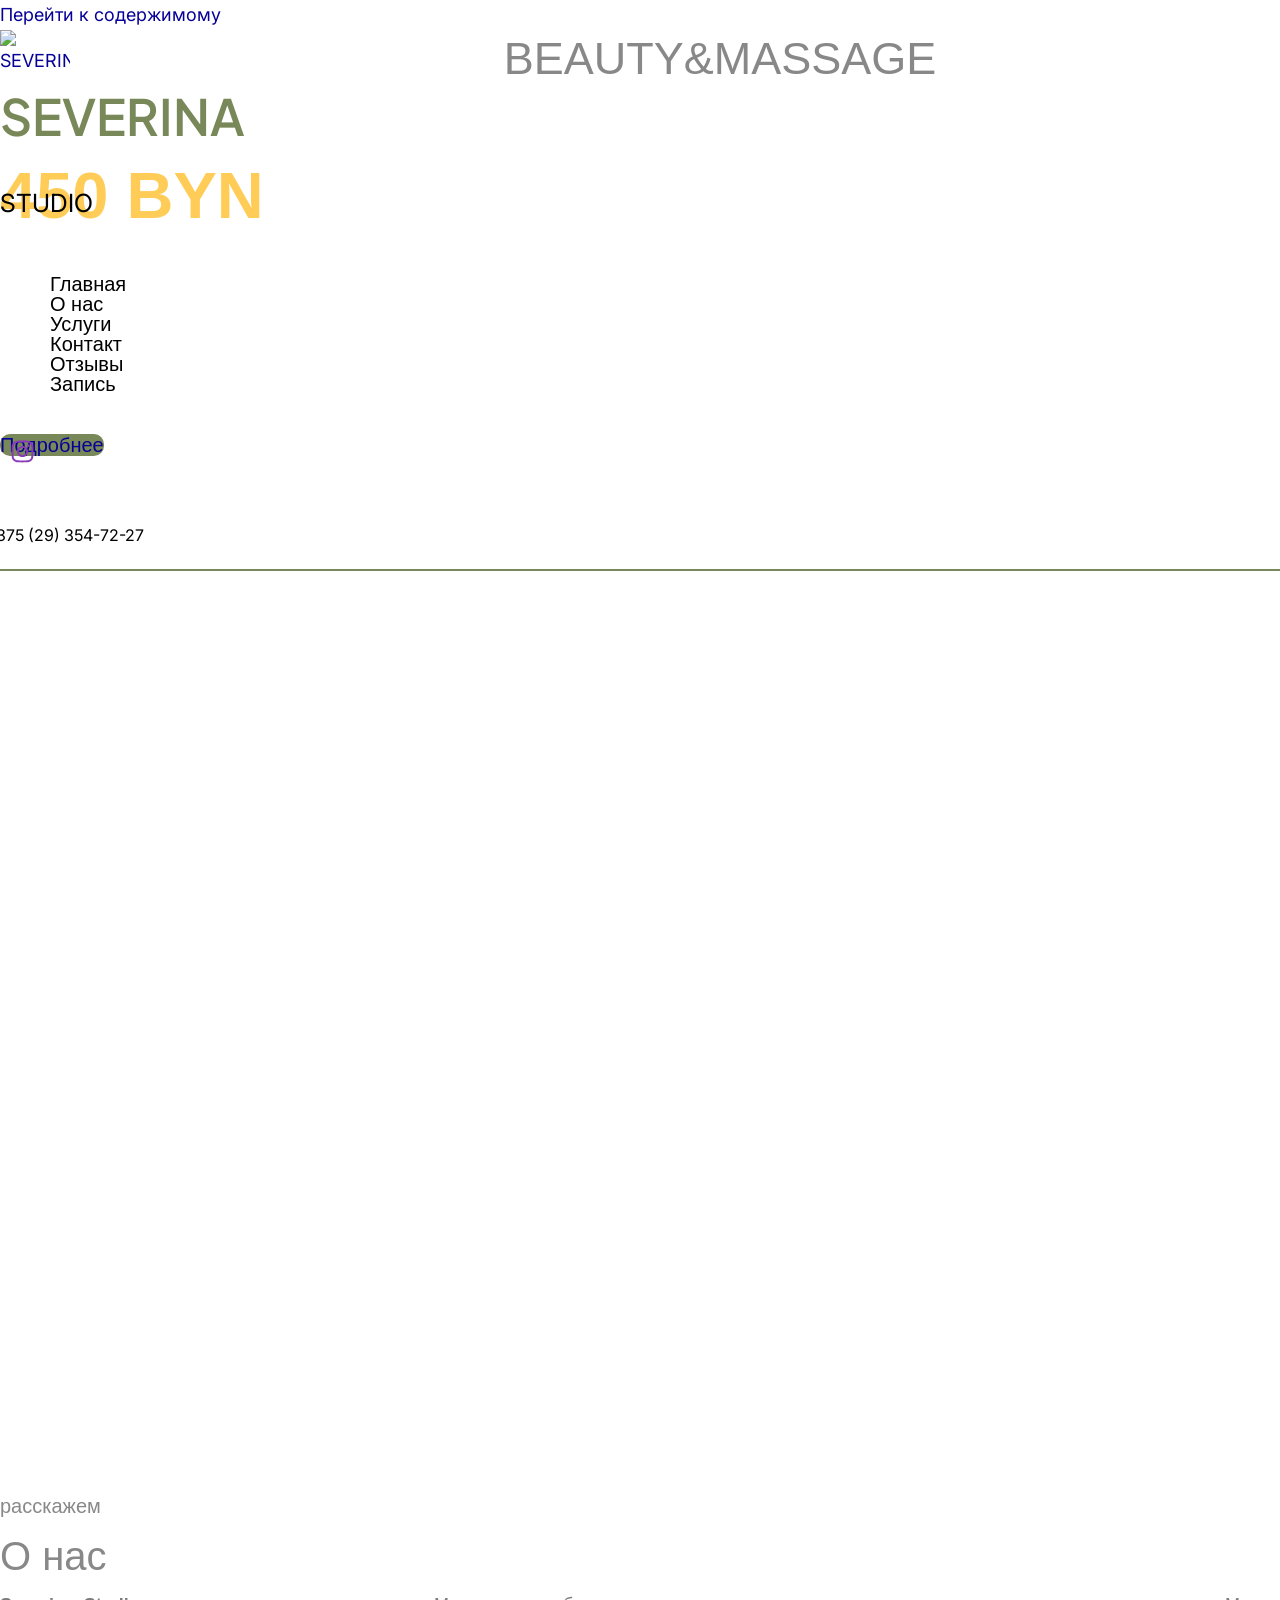
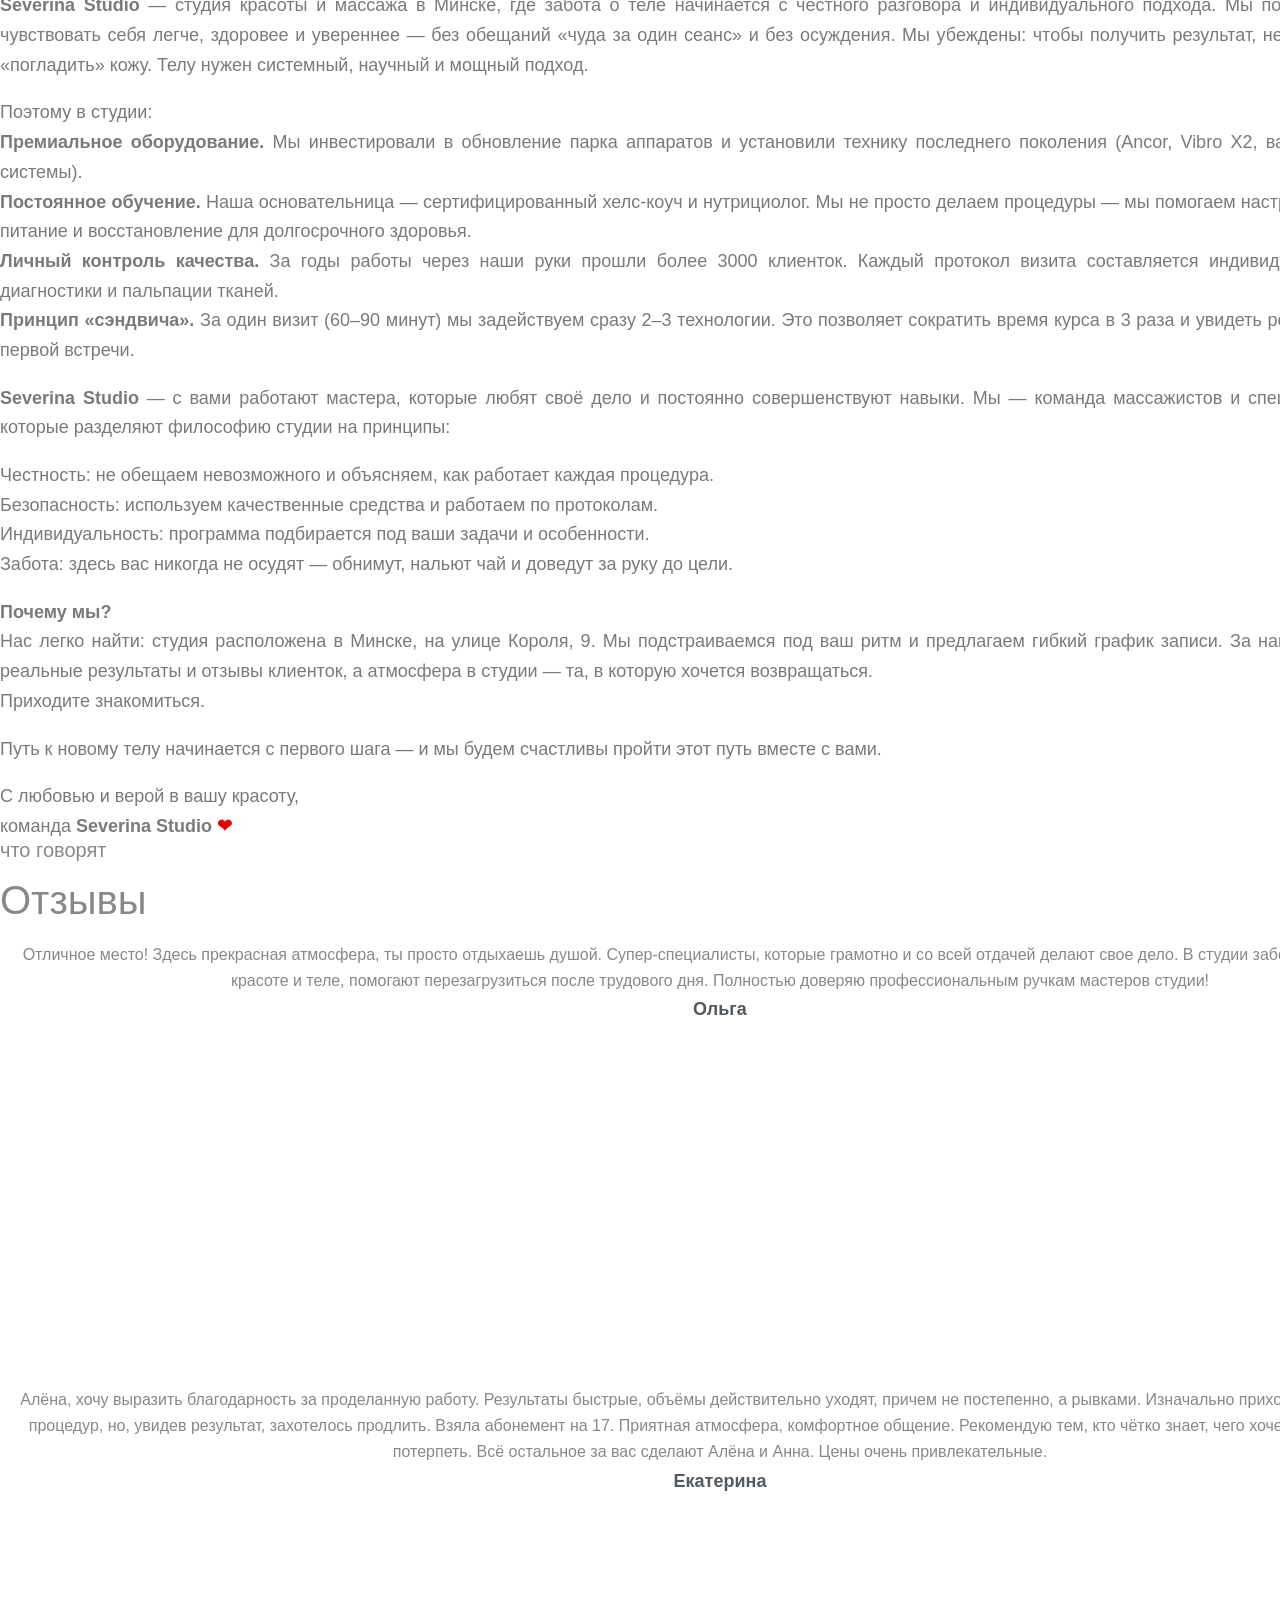
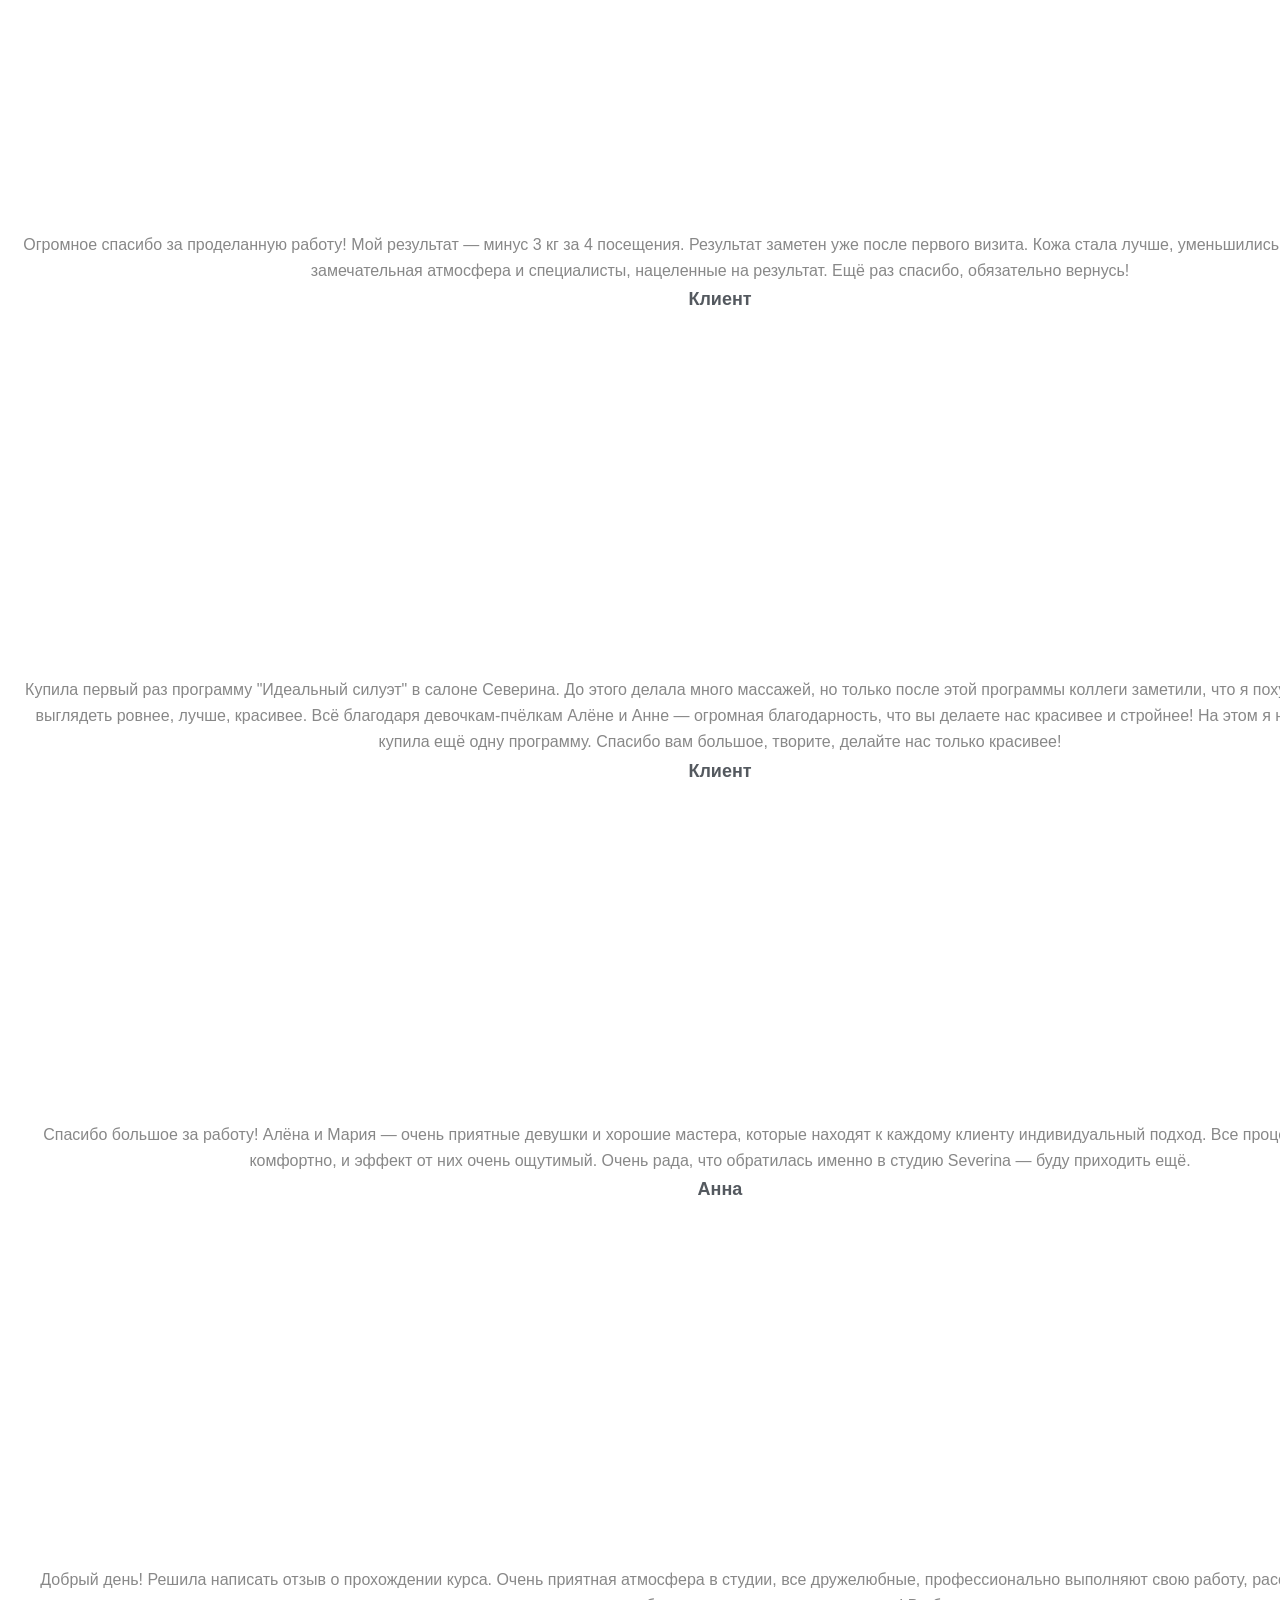
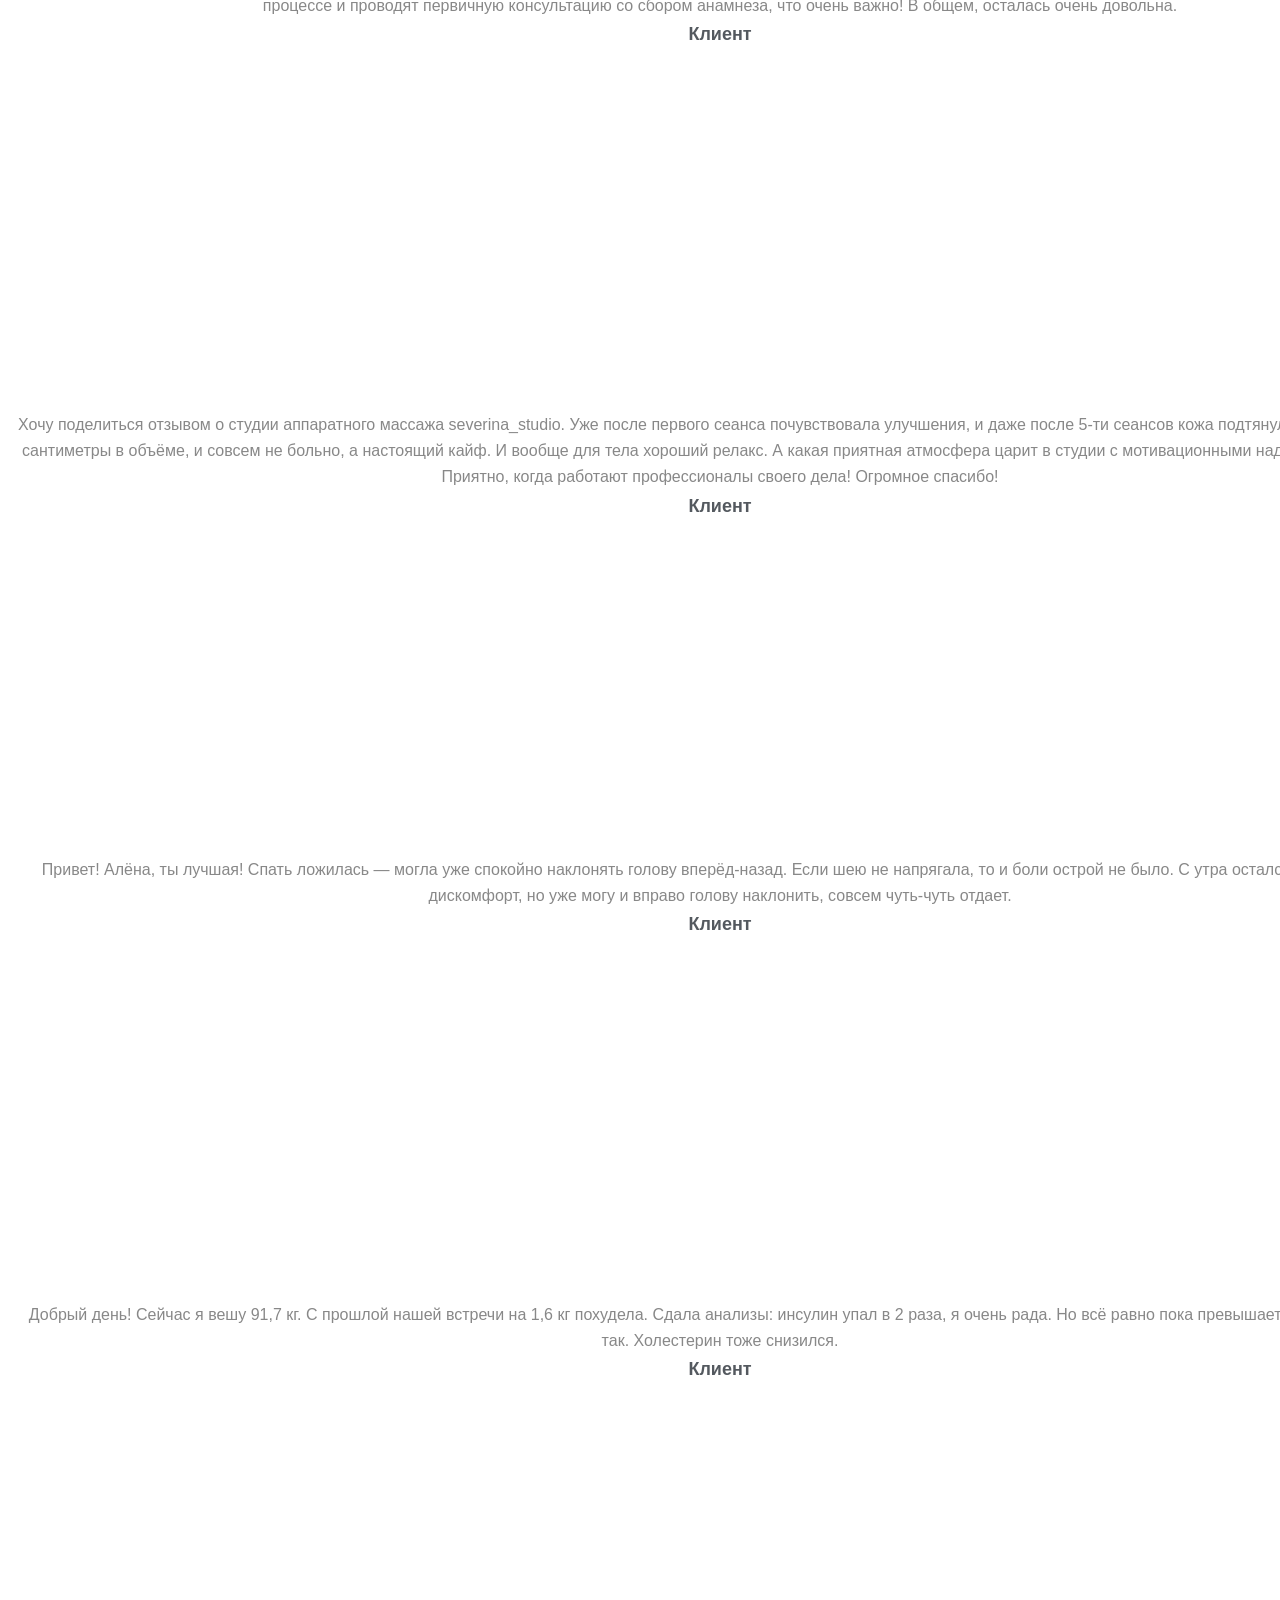
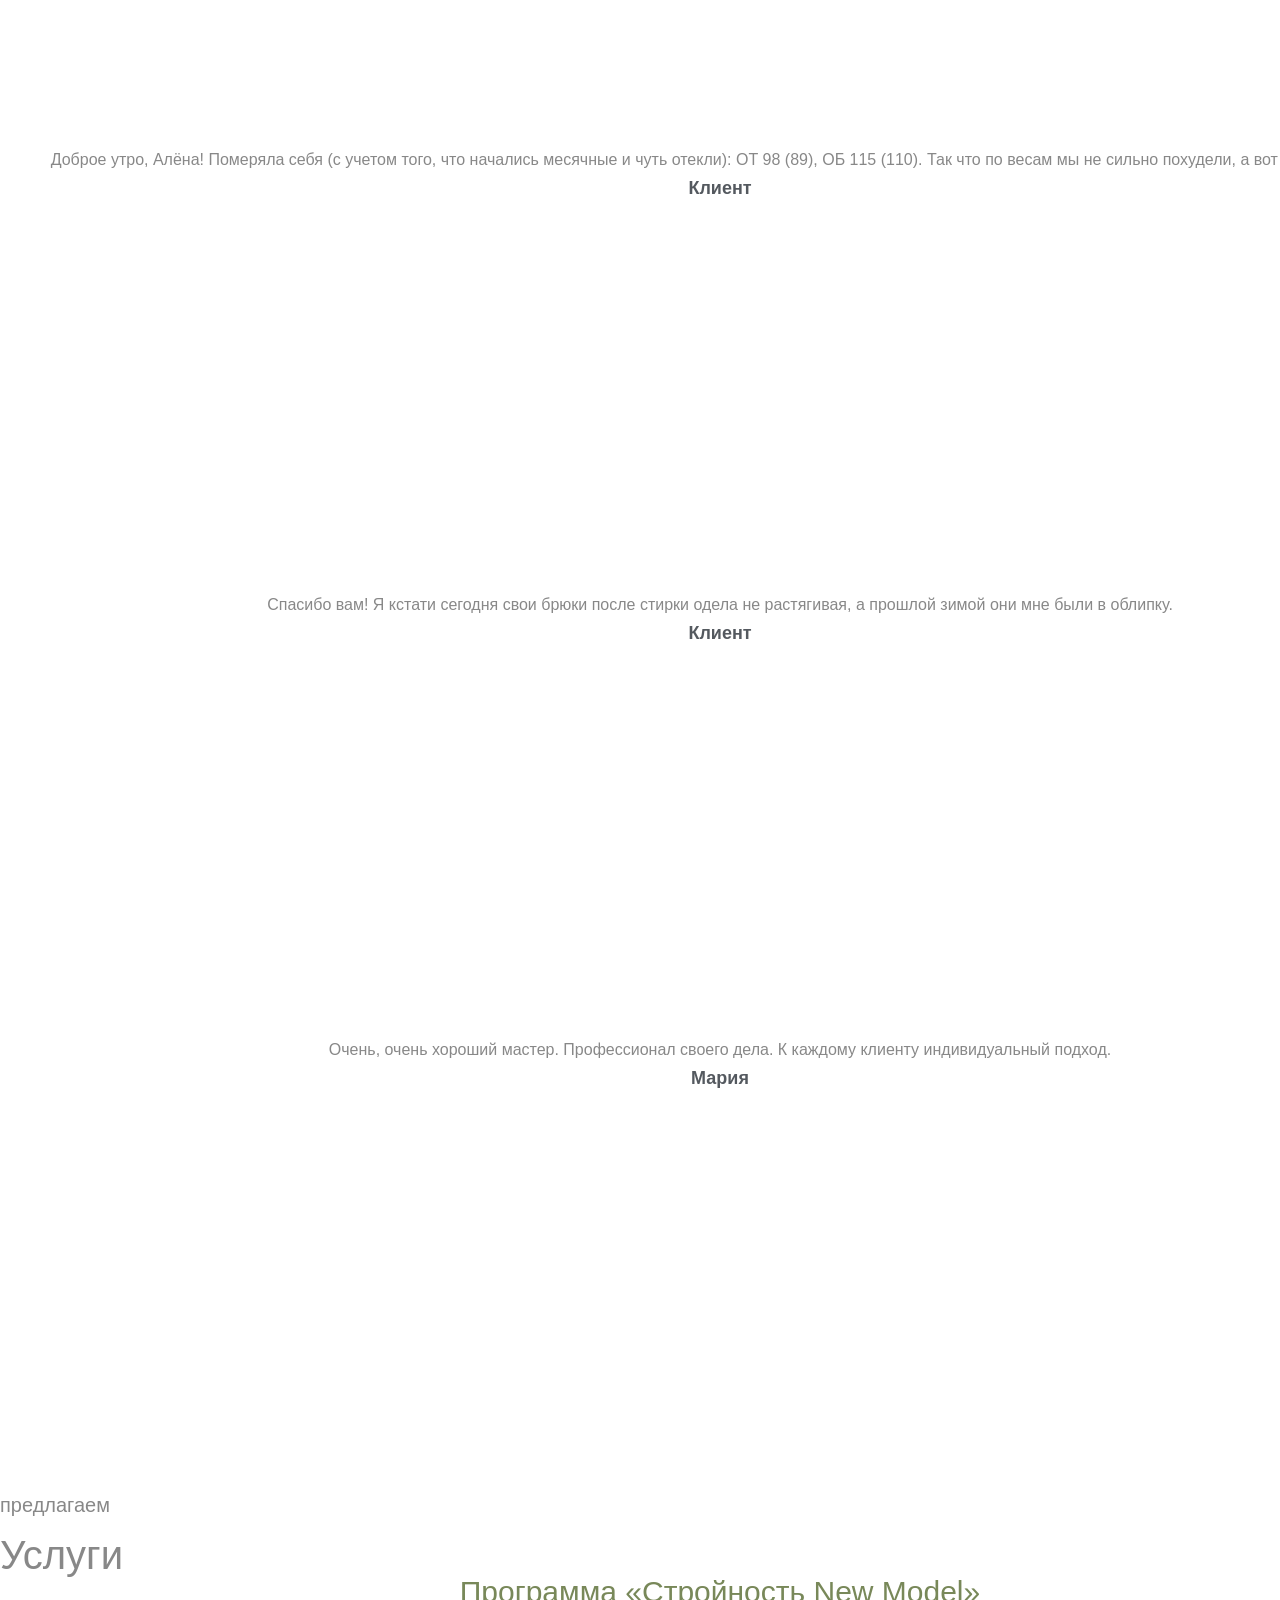
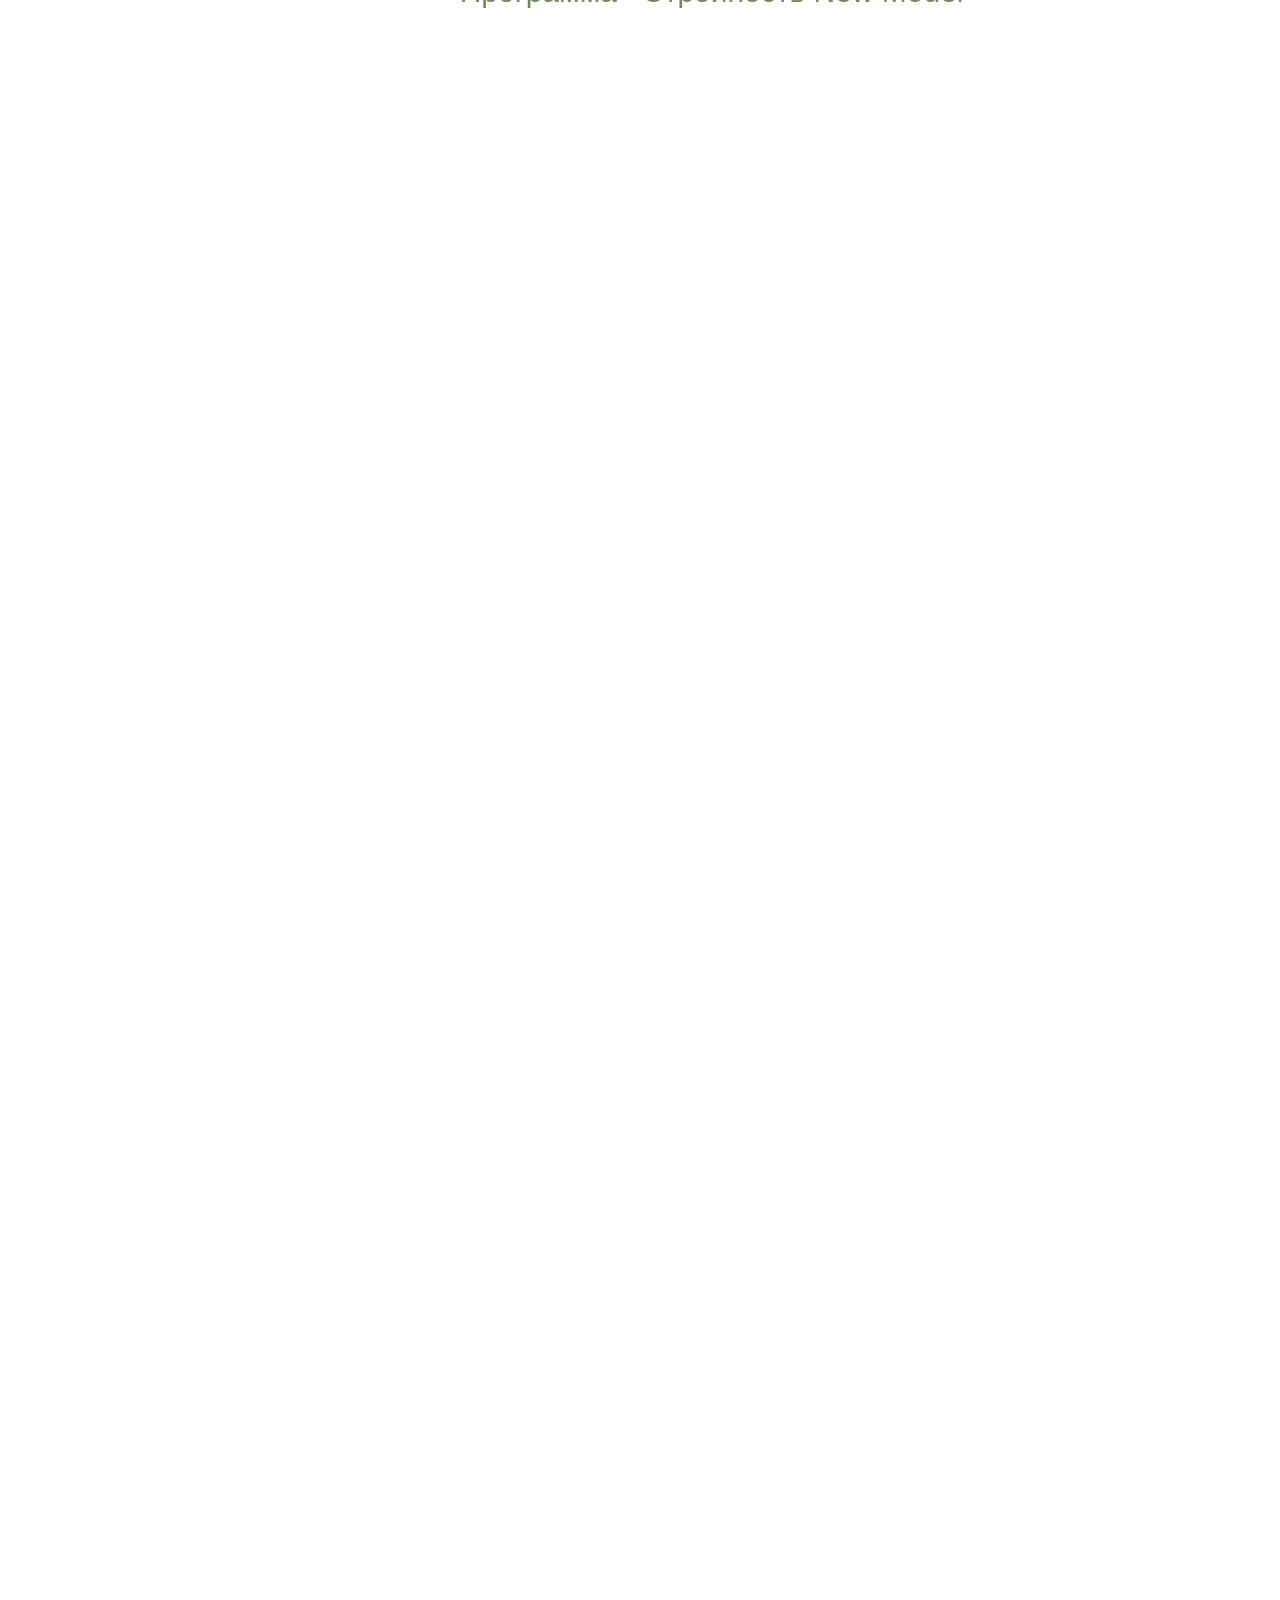
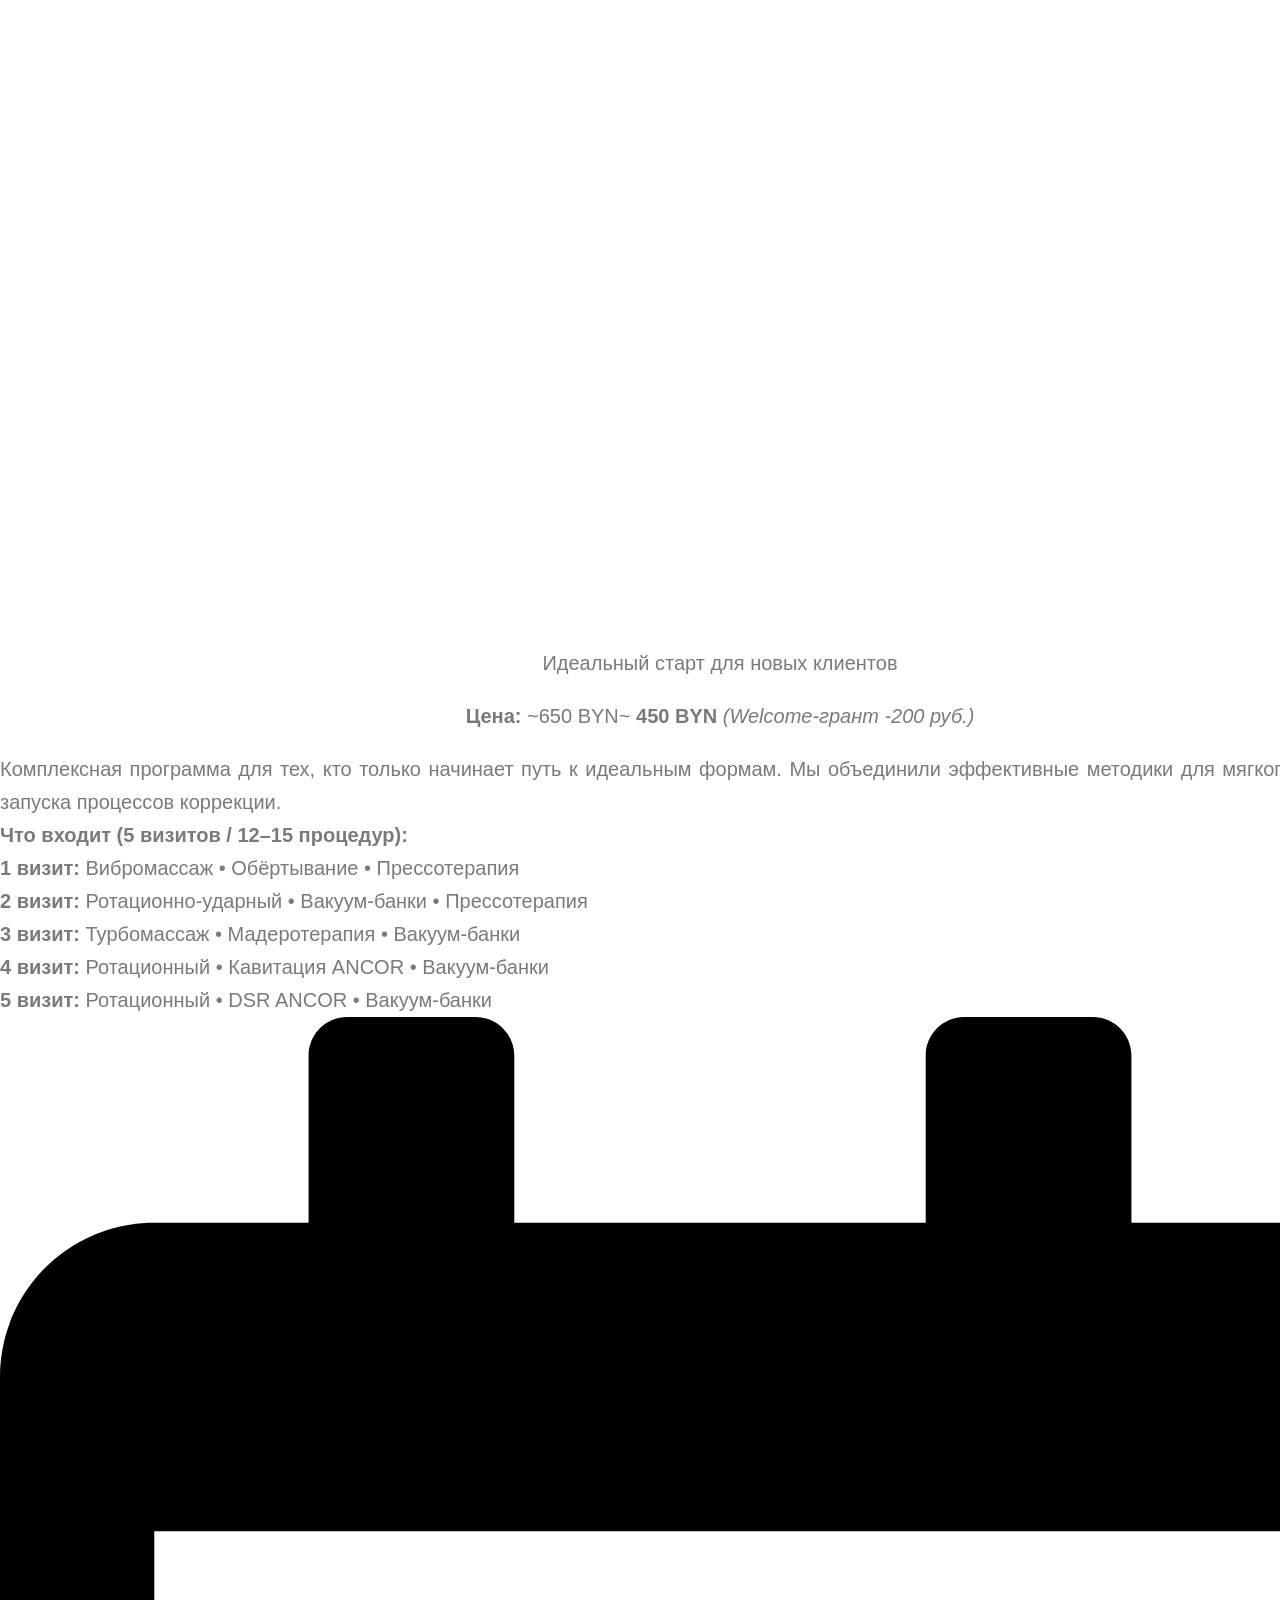
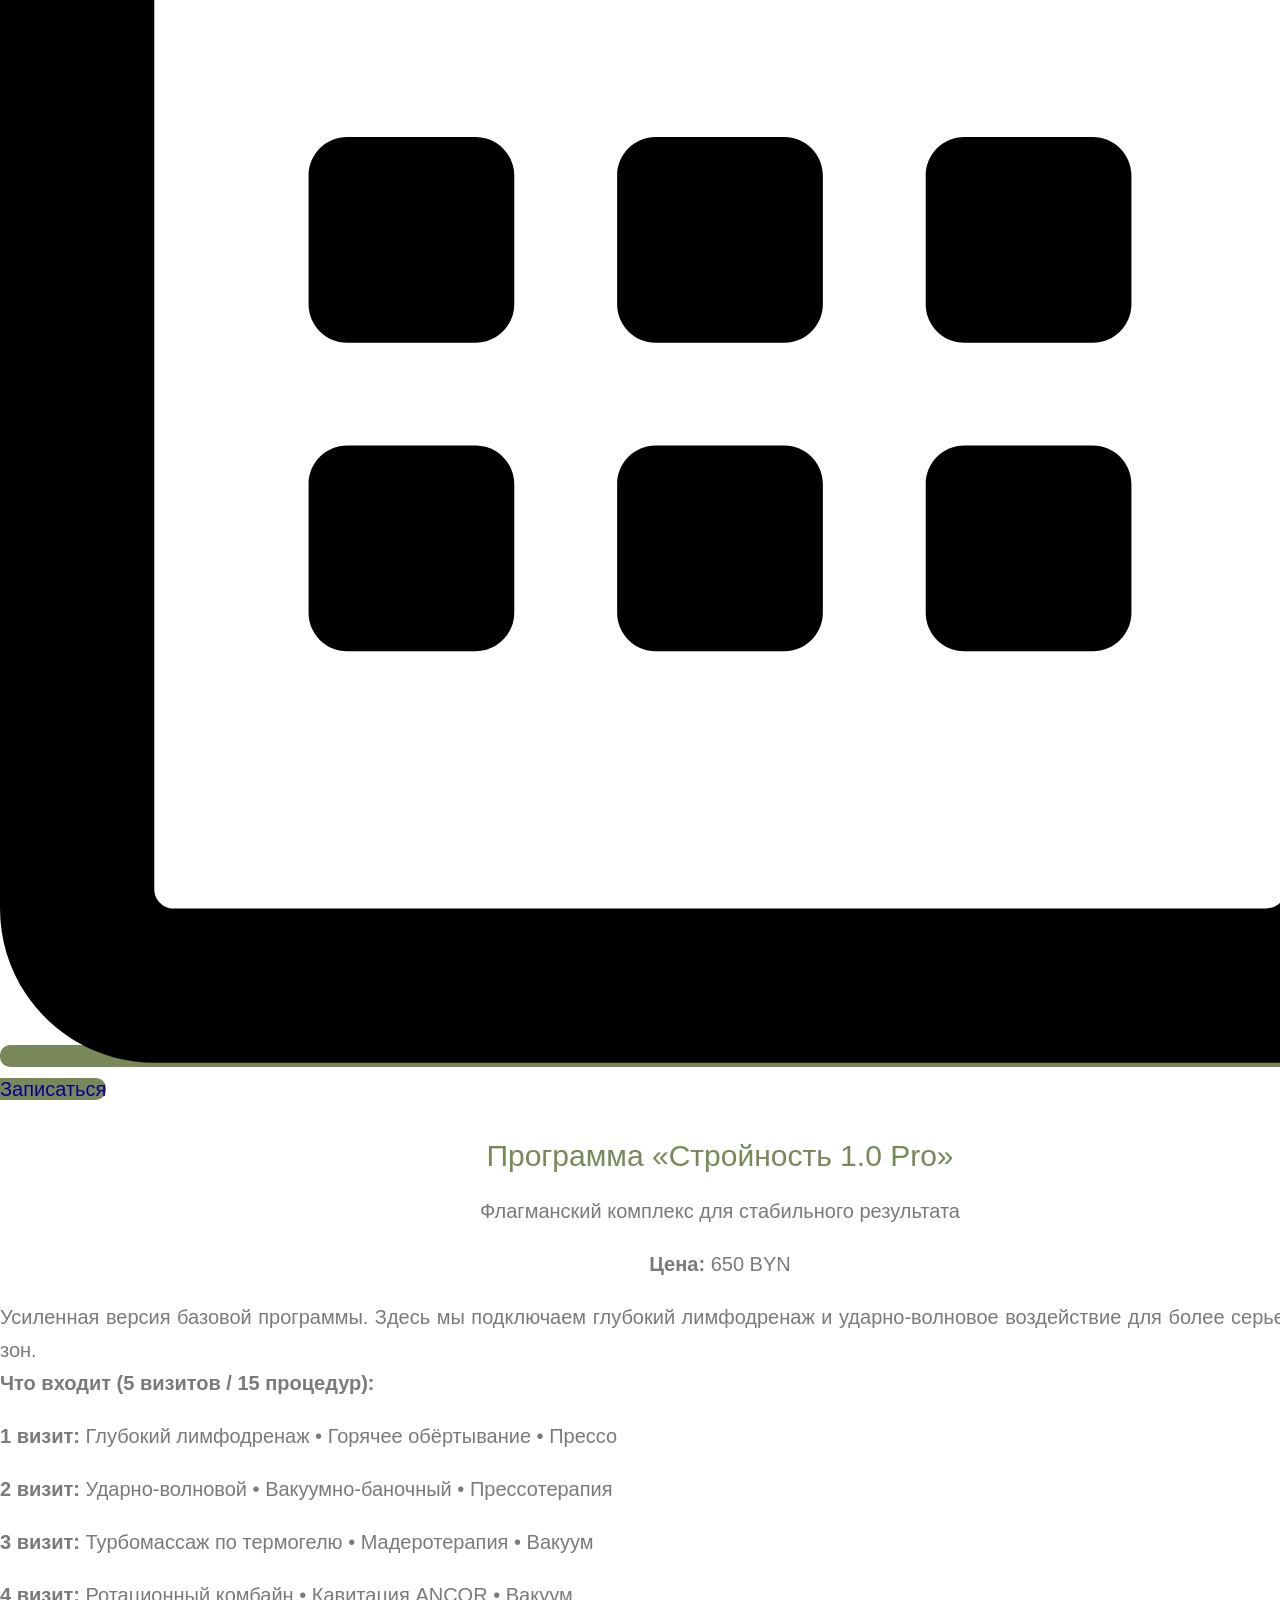
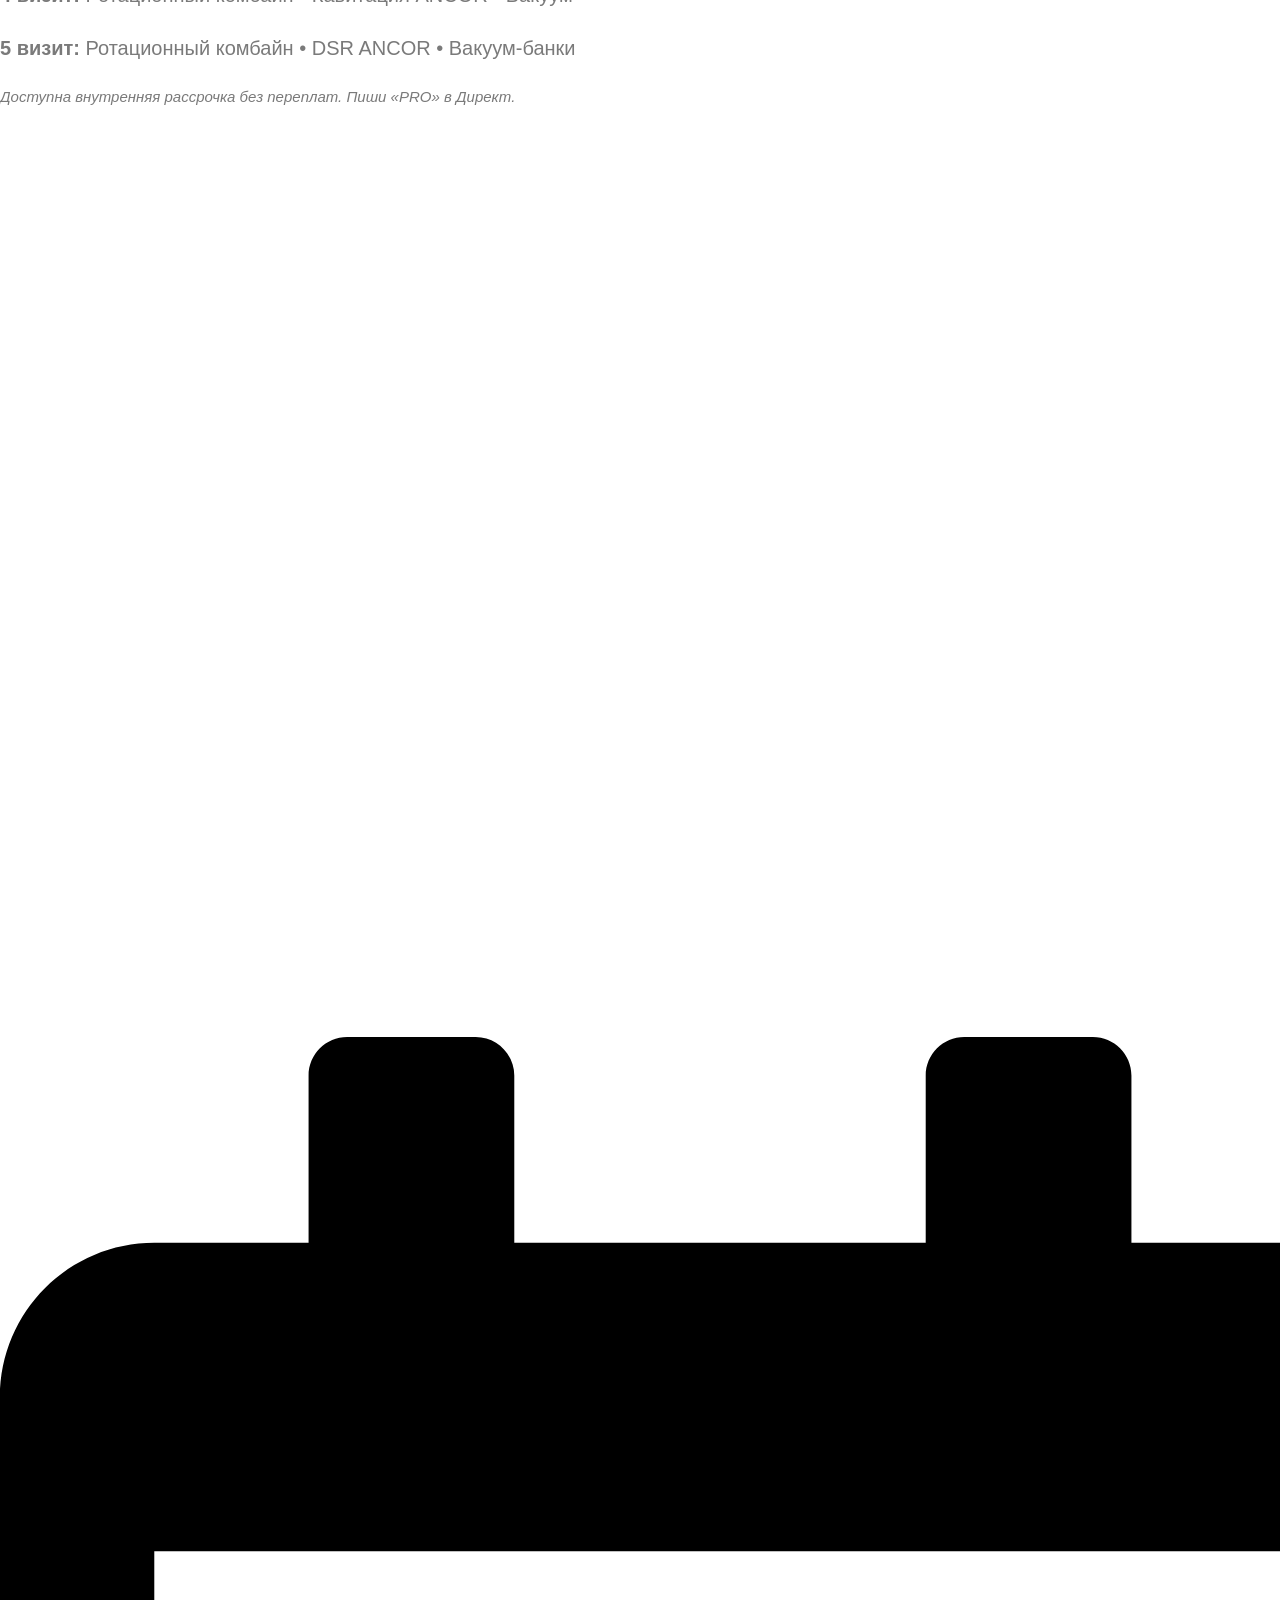
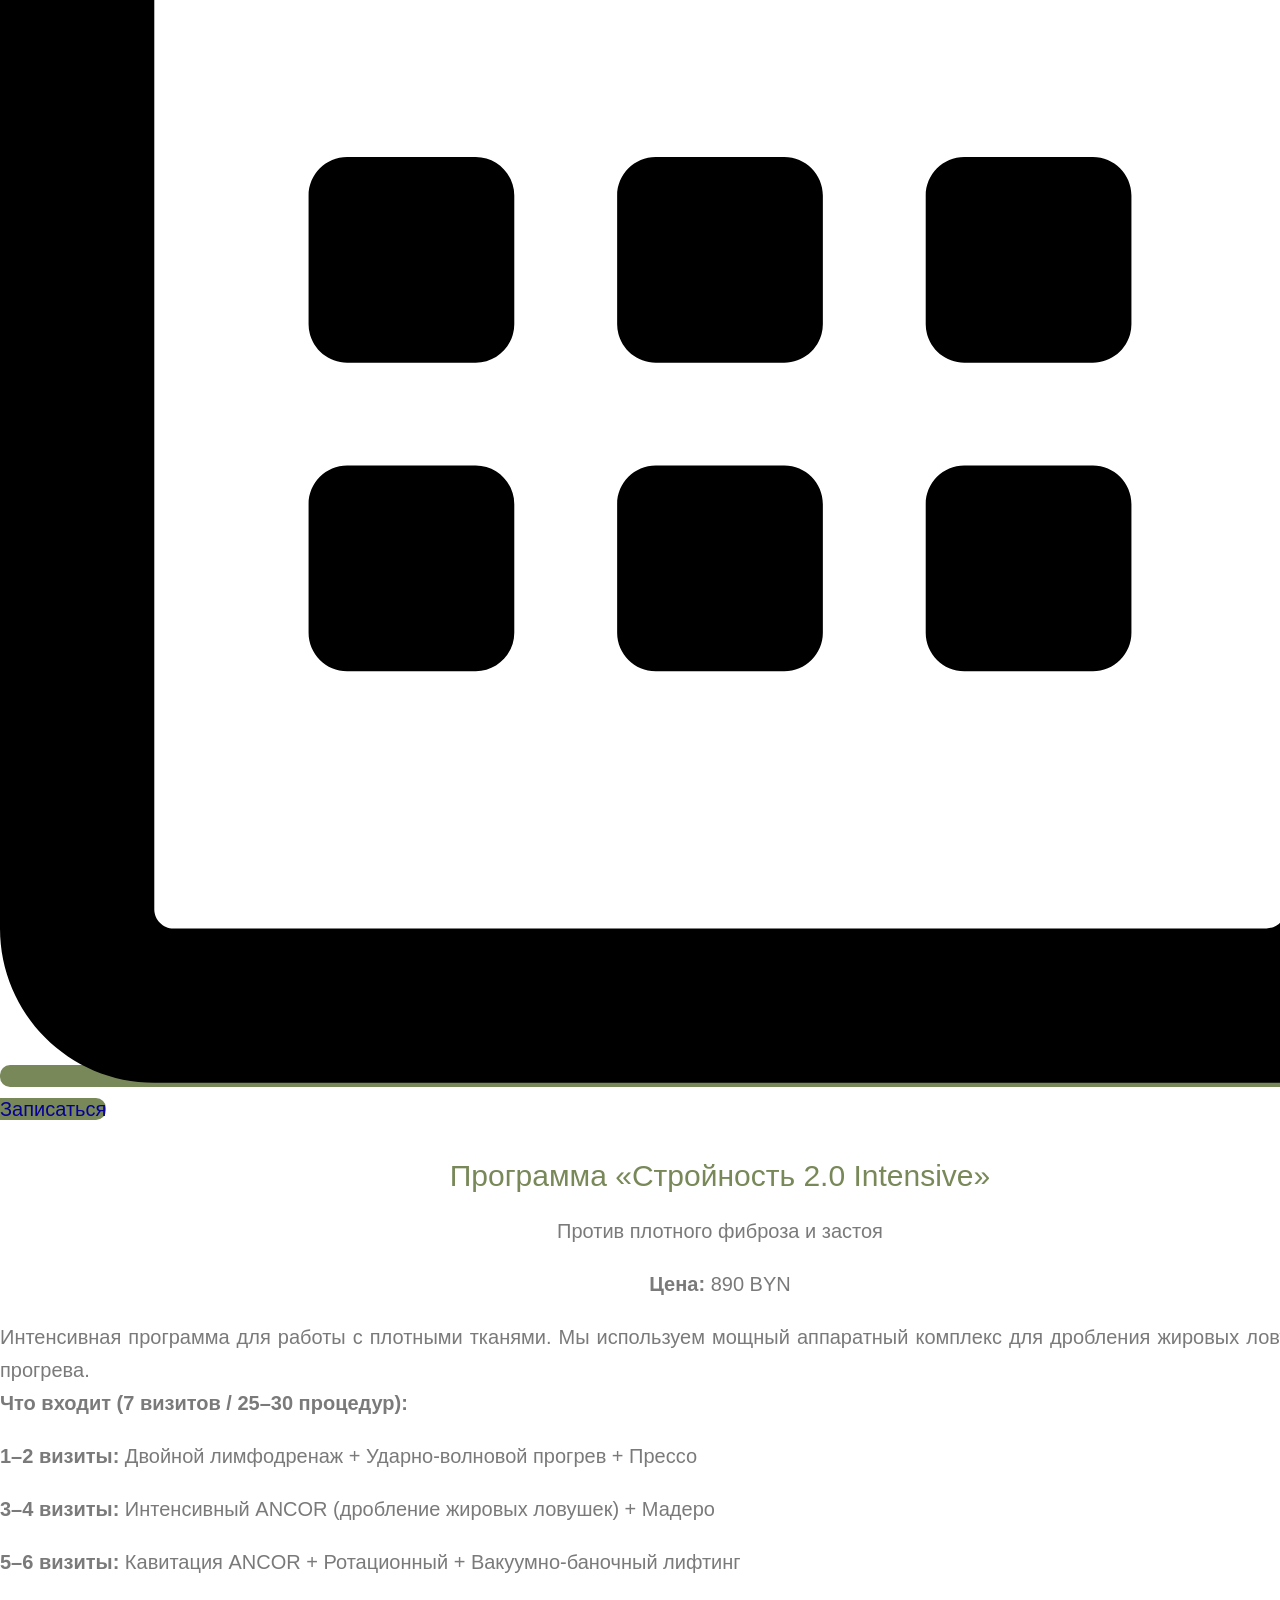
==== commit 05fbcd09: "Add files via upload" ====
--- a/index.html
+++ b/index.html
@@ -19,7 +19,7 @@
 </style>
 <link rel="stylesheet" id="astra-theme-css-css" href="/severinastudio/wp-content/themes/astra/assets/css/minified/main.min.css?ver=4.14.3" media="all">
 <style id="astra-theme-css-inline-css">
-:root{--ast-post-nav-space:0;--ast-container-default-xlg-padding:2.5em;--ast-container-default-lg-padding:2.5em;--ast-container-default-slg-padding:2em;--ast-container-default-md-padding:2.5em;--ast-container-default-sm-padding:2.5em;--ast-container-default-xs-padding:2.4em;--ast-container-default-xxs-padding:1.8em;--ast-code-block-background:#ECEFF3;--ast-comment-inputs-background:#F9FAFB;--ast-normal-container-width:1200px;--ast-narrow-container-width:750px;--ast-blog-title-font-weight:600;--ast-blog-meta-weight:600;--ast-global-color-primary:var(--ast-global-color-4);--ast-global-color-secondary:var(--ast-global-color-5);--ast-global-color-alternate-background:var(--ast-global-color-6);--ast-global-color-subtle-background:var(--ast-global-color-7);--ast-bg-style-guide:var( --ast-global-color-secondary,var(--ast-global-color-5) );--ast-shadow-style-guide:0px 0px 4px 0 #00000057;--ast-global-dark-bg-style:#fff;--ast-global-dark-lfs:#fbfbfb;--ast-widget-bg-color:#fafafa;--ast-wc-container-head-bg-color:#fbfbfb;--ast-title-layout-bg:#eeeeee;--ast-search-border-color:#e7e7e7;--ast-lifter-hover-bg:#e6e6e6;--ast-gallery-block-color:#000;--srfm-color-input-label:var(--ast-global-color-2);}html{font-size:112.5%;}a{color:var(--ast-global-color-0);}a:hover,a:focus{color:var(--ast-global-color-1);}body,button,input,select,textarea,.ast-button,.ast-custom-button{font-family:'Inter',sans-serif;font-weight:inherit;font-size:18px;font-size:1rem;line-height:var(--ast-body-line-height,1.65);}blockquote{color:var(--ast-global-color-3);}h1,h2,h3,h4,h5,h6,.entry-content :where(h1,h2,h3,h4,h5,h6),.site-title,.site-title a{font-family:'Plus Jakarta Sans',sans-serif;font-weight:600;}.ast-site-identity .site-title a{color:#788859;}.ast-site-identity .site-description{color:var(--ast-global-color-8);}.site-title{font-size:50px;font-size:2.7777777777778rem;display:block;}header .custom-logo-link img{max-width:70px;width:70px;}.astra-logo-svg{width:70px;}.site-header .site-description{font-size:25px;font-size:1.3888888888889rem;display:block;}.entry-title{font-size:20px;font-size:1.1111111111111rem;}.ast-blog-single-element.ast-taxonomy-container a{font-size:14px;font-size:0.77777777777778rem;}.ast-blog-meta-container{font-size:13px;font-size:0.72222222222222rem;}.archive .ast-article-post .ast-article-inner,.blog .ast-article-post .ast-article-inner,.archive .ast-article-post .ast-article-inner:hover,.blog .ast-article-post .ast-article-inner:hover{border-top-left-radius:6px;border-top-right-radius:6px;border-bottom-right-radius:6px;border-bottom-left-radius:6px;overflow:hidden;}h1,.entry-content :where(h1){font-size:64px;font-size:3.5555555555556rem;font-weight:600;font-family:'Plus Jakarta Sans',sans-serif;line-height:1.4em;}h2,.entry-content :where(h2){font-size:48px;font-size:2.6666666666667rem;font-weight:600;font-family:'Plus Jakarta Sans',sans-serif;line-height:1.3em;}h3,.entry-content :where(h3){font-size:24px;font-size:1.3333333333333rem;font-weight:600;font-family:'Plus Jakarta Sans',sans-serif;line-height:1.3em;}h4,.entry-content :where(h4){font-size:20px;font-size:1.1111111111111rem;line-height:1.2em;font-weight:600;font-family:'Plus Jakarta Sans',sans-serif;}h5,.entry-content :where(h5){font-size:18px;font-size:1rem;line-height:1.2em;font-weight:600;font-family:'Plus Jakarta Sans',sans-serif;}h6,.entry-content :where(h6){font-size:15px;font-size:0.83333333333333rem;line-height:1.25em;font-weight:600;font-family:'Plus Jakarta Sans',sans-serif;}::selection{background-color:var(--ast-global-color-0);color:#ffffff;}body,h1,h2,h3,h4,h5,h6,.entry-title a,.entry-content :where(h1,h2,h3,h4,h5,h6){color:var(--ast-global-color-3);}.tagcloud a:hover,.tagcloud a:focus,.tagcloud a.current-item{color:#ffffff;border-color:var(--ast-global-color-0);background-color:var(--ast-global-color-0);}input:focus,input[type="text"]:focus,input[type="email"]:focus,input[type="url"]:focus,input[type="password"]:focus,input[type="reset"]:focus,input[type="search"]:focus,textarea:focus{border-color:var(--ast-global-color-0);}input[type="radio"]:checked,input[type=reset],input[type="checkbox"]:checked,input[type="checkbox"]:hover:checked,input[type="checkbox"]:focus:checked,input[type=range]::-webkit-slider-thumb{border-color:var(--ast-global-color-0);background-color:var(--ast-global-color-0);box-shadow:none;}.site-footer a:hover + .post-count,.site-footer a:focus + .post-count{background:var(--ast-global-color-0);border-color:var(--ast-global-color-0);}.single .nav-links .nav-previous,.single .nav-links .nav-next{color:var(--ast-global-color-0);}.entry-meta,.entry-meta *{line-height:1.45;color:var(--ast-global-color-0);font-weight:600;}.entry-meta a:not(.ast-button):hover,.entry-meta a:not(.ast-button):hover *,.entry-meta a:not(.ast-button):focus,.entry-meta a:not(.ast-button):focus *,.page-links > .page-link,.page-links .page-link:hover,.post-navigation a:hover{color:var(--ast-global-color-1);}#cat option,.secondary .calendar_wrap thead a,.secondary .calendar_wrap thead a:visited{color:var(--ast-global-color-0);}.secondary .calendar_wrap #today,.ast-progress-val span{background:var(--ast-global-color-0);}.secondary a:hover + .post-count,.secondary a:focus + .post-count{background:var(--ast-global-color-0);border-color:var(--ast-global-color-0);}.calendar_wrap #today > a{color:#ffffff;}.page-links .page-link,.single .post-navigation a{color:var(--ast-global-color-3);}.ast-search-menu-icon .search-form button.search-submit{padding:0 4px;}.ast-search-menu-icon form.search-form{padding-right:0;}.ast-header-search .ast-search-menu-icon.ast-dropdown-active .search-form,.ast-header-search .ast-search-menu-icon.ast-dropdown-active .search-field:focus{transition:all 0.2s;}.search-form input.search-field:focus{outline:none;}.ast-mobile-header-content .ast-builder-layout-element:not(.ast-builder-menu):not(.ast-header-divider-element),.ast-mobile-popup-content .ast-builder-layout-element:not(.ast-builder-menu):not(.ast-header-divider-element){padding:15px 20px;}.ast-search-menu-icon .search-form button.search-submit:focus,.ast-theme-transparent-header .ast-header-search .ast-dropdown-active .ast-icon,.ast-theme-transparent-header .ast-inline-search .search-field:focus .ast-icon{color:var(--ast-global-color-1);}.ast-desktop .ast-header-search .slide-search .search-form{border:2px solid var(--ast-global-color-0);}.ast-header-search .slide-search .search-field{background-color:var(--ast-global-dark-bg-style);}.ast-archive-title{color:var(--ast-global-color-2);}.widget-title{font-size:25px;font-size:1.3888888888889rem;color:var(--ast-global-color-2);}.ast-single-post .entry-content a,.ast-comment-content a:not(.ast-comment-edit-reply-wrap a){text-decoration:underline;}.ast-single-post .elementor-widget-button .elementor-button,.ast-single-post .entry-content .uagb-tab a,.ast-single-post .entry-content .uagb-ifb-cta a,.ast-single-post .entry-content .uabb-module-content a,.ast-single-post .entry-content .uagb-post-grid a,.ast-single-post .entry-content .uagb-timeline a,.ast-single-post .entry-content .uagb-toc__wrap a,.ast-single-post .entry-content .uagb-taxomony-box a,.entry-content .wp-block-latest-posts > li > a,.ast-single-post .entry-content .wp-block-file__button,a.ast-post-filter-single,.ast-single-post .ast-comment-content .comment-reply-link,.ast-single-post .ast-comment-content .comment-edit-link{text-decoration:none;}.ast-search-menu-icon.slide-search a:focus-visible:focus-visible,.astra-search-icon:focus-visible,#close:focus-visible,a:focus-visible,.ast-menu-toggle:focus-visible,.site .skip-link:focus-visible,.wp-block-loginout input:focus-visible,.wp-block-search.wp-block-search__button-inside .wp-block-search__inside-wrapper,.ast-header-navigation-arrow:focus-visible,.ast-orders-table__row .ast-orders-table__cell:focus-visible,a#ast-apply-coupon:focus-visible,#ast-apply-coupon:focus-visible,#close:focus-visible,.button.search-submit:focus-visible,#search_submit:focus,.normal-search:focus-visible,.ast-header-account-wrap:focus-visible,.astra-cart-drawer-close:focus,.ast-single-variation:focus,.ast-button:focus,.ast-builder-button-wrap:has(.ast-custom-button-link:focus),.ast-builder-button-wrap .ast-custom-button-link:focus{outline-style:dotted;outline-color:inherit;outline-width:thin;}input:focus,input[type="text"]:focus,input[type="email"]:focus,input[type="url"]:focus,input[type="password"]:focus,input[type="reset"]:focus,input[type="search"]:focus,input[type="number"]:focus,textarea:focus,.wp-block-search__input:focus,[data-section="section-header-mobile-trigger"] .ast-button-wrap .ast-mobile-menu-trigger-minimal:focus,.ast-mobile-popup-drawer.active .menu-toggle-close:focus,#ast-scroll-top:focus,#coupon_code:focus,#ast-coupon-code:focus{border-style:dotted;border-color:inherit;border-width:thin;}input{outline:none;}.ast-logo-title-inline .site-logo-img{padding-right:1em;}.site-logo-img img{ transition:all 0.2s linear;}body .ast-oembed-container *{position:absolute;top:0;width:100%;height:100%;left:0;}body .wp-block-embed-pocket-casts .ast-oembed-container *{position:unset;}.ast-single-post-featured-section + article {margin-top: 2em;}.site-content .ast-single-post-featured-section img {width: 100%;overflow: hidden;object-fit: cover;}.ast-separate-container .site-content .ast-single-post-featured-section + article {margin-top: -80px;z-index: 9;position: relative;border-radius: 4px;}@media (min-width: 922px) {.ast-no-sidebar .site-content .ast-article-image-container--wide {margin-left: -120px;margin-right: -120px;max-width: unset;width: unset;}.ast-left-sidebar .site-content .ast-article-image-container--wide,.ast-right-sidebar .site-content .ast-article-image-container--wide {margin-left: -10px;margin-right: -10px;}.site-content .ast-article-image-container--full {margin-left: calc( -50vw + 50%);margin-right: calc( -50vw + 50%);max-width: 100vw;width: 100vw;}.ast-left-sidebar .site-content .ast-article-image-container--full,.ast-right-sidebar .site-content .ast-article-image-container--full {margin-left: -10px;margin-right: -10px;max-width: inherit;width: auto;}}.site > .ast-single-related-posts-container {margin-top: 0;}@media (min-width: 922px) {.ast-desktop .ast-container--narrow {max-width: var(--ast-narrow-container-width);margin: 0 auto;}}input[type="text"],input[type="number"],input[type="email"],input[type="url"],input[type="password"],input[type="search"],input[type=reset],input[type=tel],input[type=date],select,textarea{font-size:16px;font-style:normal;font-weight:400;line-height:24px;width:100%;padding:12px 16px;border-radius:4px;box-shadow:0px 1px 2px 0px rgba(0,0,0,0.05);color:var(--ast-form-input-text,#475569);}input[type="text"],input[type="number"],input[type="email"],input[type="url"],input[type="password"],input[type="search"],input[type=reset],input[type=tel],input[type=date],select{height:40px;}input[type="date"]{border-width:1px;border-style:solid;border-color:var(--ast-border-color);background:var( --ast-global-color-secondary,var(--ast-global-color-5) );}input[type="text"]:focus,input[type="number"]:focus,input[type="email"]:focus,input[type="url"]:focus,input[type="password"]:focus,input[type="search"]:focus,input[type=reset]:focus,input[type="tel"]:focus,input[type="date"]:focus,select:focus,textarea:focus{border-color:#046BD2;box-shadow:none;outline:none;color:var(--ast-form-input-focus-text,#475569);}label,legend{color:var(--ast-global-color-2,#111827 );font-size:14px;font-style:normal;font-weight:500;line-height:20px;}select{padding:6px 10px;}fieldset{padding:30px;border-radius:4px;}button,.ast-button,.button,input[type="button"],input[type="reset"],input[type="submit"],a:where(.wp-block-button__link){border-radius:4px;box-shadow:0px 1px 2px 0px rgba(0,0,0,0.05);}:root{--ast-comment-inputs-background:#FFF;}::placeholder{color:var(--ast-form-field-color,#9CA3AF);}::-ms-input-placeholder{color:var(--ast-form-field-color,#9CA3AF);}@media (max-width:921.98px){#ast-desktop-header{display:none;}}@media (min-width:922px){#ast-mobile-header{display:none;}}.wp-block-buttons.aligncenter{justify-content:center;}@media (max-width:921px){.ast-theme-transparent-header #primary,.ast-theme-transparent-header #secondary{padding:0;}}@media (max-width:921px){.ast-plain-container.ast-no-sidebar #primary{padding:0;}}.ast-plain-container.ast-no-sidebar #primary{margin-top:0;margin-bottom:0;}.wp-block-button.is-style-outline .wp-block-button__link{border-color:var(--ast-global-color-7);}div.wp-block-button.is-style-outline > .wp-block-button__link:not(.has-text-color),div.wp-block-button.wp-block-button__link.is-style-outline:not(.has-text-color){color:var(--ast-global-color-7);}.wp-block-button.is-style-outline .wp-block-button__link:hover,.wp-block-buttons .wp-block-button.is-style-outline .wp-block-button__link:focus,.wp-block-buttons .wp-block-button.is-style-outline > .wp-block-button__link:not(.has-text-color):hover,.wp-block-buttons .wp-block-button.wp-block-button__link.is-style-outline:not(.has-text-color):hover{color:var(--ast-global-color-2);background-color:var(--ast-global-color-7);border-color:var(--ast-global-color-7);}.post-page-numbers.current .page-link,.ast-pagination .page-numbers.current{color:#ffffff;border-color:var(--ast-global-color-0);background-color:var(--ast-global-color-0);}.wp-block-buttons .wp-block-button.is-style-outline .wp-block-button__link.wp-element-button,.ast-outline-button,.wp-block-uagb-buttons-child .uagb-buttons-repeater.ast-outline-button{border-color:var(--ast-global-color-7);font-family:inherit;font-weight:600;font-size:20px;font-size:1.1111111111111rem;line-height:1em;padding-top:20px;padding-right:40px;padding-bottom:20px;padding-left:40px;border-top-left-radius:50px;border-top-right-radius:50px;border-bottom-right-radius:50px;border-bottom-left-radius:50px;}.wp-block-buttons .wp-block-button.is-style-outline > .wp-block-button__link:not(.has-text-color),.wp-block-buttons .wp-block-button.wp-block-button__link.is-style-outline:not(.has-text-color),.ast-outline-button{color:var(--ast-global-color-2);}.wp-block-button.is-style-outline .wp-block-button__link:hover,.wp-block-buttons .wp-block-button.is-style-outline .wp-block-button__link:focus,.wp-block-buttons .wp-block-button.is-style-outline > .wp-block-button__link:not(.has-text-color):hover,.wp-block-buttons .wp-block-button.wp-block-button__link.is-style-outline:not(.has-text-color):hover,.ast-outline-button:hover,.ast-outline-button:focus,.wp-block-uagb-buttons-child .uagb-buttons-repeater.ast-outline-button:hover,.wp-block-uagb-buttons-child .uagb-buttons-repeater.ast-outline-button:focus{color:var(--ast-global-color-2);background-color:var(--ast-global-color-7);border-color:var(--ast-global-color-7);}.ast-single-post .entry-content a.ast-outline-button,.ast-single-post .entry-content .is-style-outline>.wp-block-button__link{text-decoration:none;}.wp-block-button .wp-block-button__link.wp-element-button.is-style-outline:not(.has-background),.wp-block-button.is-style-outline>.wp-block-button__link.wp-element-button:not(.has-background),.ast-outline-button{background-color:var(--ast-global-color-7);}.uagb-buttons-repeater.ast-outline-button{border-radius:9999px;}@media (max-width:921px){.wp-block-buttons .wp-block-button.is-style-outline .wp-block-button__link.wp-element-button,.ast-outline-button,.wp-block-uagb-buttons-child .uagb-buttons-repeater.ast-outline-button{padding-top:18px;padding-right:32px;padding-bottom:18px;padding-left:32px;}}@media (max-width:544px){.wp-block-buttons .wp-block-button.is-style-outline .wp-block-button__link.wp-element-button,.ast-outline-button,.wp-block-uagb-buttons-child .uagb-buttons-repeater.ast-outline-button{padding-top:15px;padding-right:28px;padding-bottom:15px;padding-left:28px;}}.entry-content[data-ast-blocks-layout] > figure{margin-bottom:1em;}h1.widget-title{font-weight:600;}h2.widget-title{font-weight:600;}h3.widget-title{font-weight:600;}#page{display:flex;flex-direction:column;min-height:100vh;}.ast-404-layout-1 h1.page-title{color:var(--ast-global-color-2);}.single .post-navigation a{line-height:1em;height:inherit;}.error-404 .page-sub-title{font-size:1.5rem;font-weight:inherit;}.search .site-content .content-area .search-form{margin-bottom:0;}#page .site-content{flex-grow:1;}.widget{margin-bottom:1.25em;}#secondary li{line-height:1.5em;}#secondary .wp-block-group h2{margin-bottom:0.7em;}#secondary h2{font-size:1.7rem;}.ast-separate-container .ast-article-post,.ast-separate-container .ast-article-single,.ast-separate-container .comment-respond{padding:3em;}.ast-separate-container .ast-article-single .ast-article-single{padding:0;}.ast-article-single .wp-block-post-template-is-layout-grid{padding-left:0;}.ast-separate-container .comments-title,.ast-narrow-container .comments-title{padding:1.5em 2em;}.ast-page-builder-template .comment-form-textarea,.ast-comment-formwrap .ast-grid-common-col{padding:0;}.ast-comment-formwrap{padding:0;display:inline-flex;column-gap:20px;width:100%;margin-left:0;margin-right:0;}.comments-area textarea#comment:focus,.comments-area textarea#comment:active,.comments-area .ast-comment-formwrap input[type="text"]:focus,.comments-area .ast-comment-formwrap input[type="text"]:active {box-shadow:none;outline:none;}.archive.ast-page-builder-template .entry-header{margin-top:2em;}.ast-page-builder-template .ast-comment-formwrap{width:100%;}.entry-title{margin-bottom:0.6em;}.ast-archive-description p{font-size:inherit;font-weight:inherit;line-height:inherit;}.ast-separate-container .ast-comment-list li.depth-1,.hentry{margin-bottom:1.5em;}.site-content section.ast-archive-description{margin-bottom:2em;}@media (min-width:921px){.ast-left-sidebar.ast-page-builder-template #secondary,.archive.ast-right-sidebar.ast-page-builder-template .site-main{padding-left:20px;padding-right:20px;}}@media (max-width:544px){.ast-comment-formwrap.ast-row{column-gap:10px;display:inline-block;}#ast-commentform .ast-grid-common-col{position:relative;width:100%;}}@media (min-width:1201px){.ast-separate-container .ast-article-post,.ast-separate-container .ast-article-single,.ast-separate-container .ast-author-box,.ast-separate-container .ast-404-layout-1,.ast-separate-container .no-results{padding:3em;}}@media (max-width:921px){.ast-left-sidebar #content > .ast-container{display:flex;flex-direction:column-reverse;width:100%;}}@media (min-width:922px){.ast-separate-container.ast-right-sidebar #primary,.ast-separate-container.ast-left-sidebar #primary{border:0;}.search-no-results.ast-separate-container #primary{margin-bottom:4em;}}.wp-block-button .wp-block-button__link{color:var(--ast-global-color-2);}.wp-block-button .wp-block-button__link:hover,.wp-block-button .wp-block-button__link:focus{color:var(--ast-global-color-2);background-color:var(--ast-global-color-7);border-color:var(--ast-global-color-7);}.elementor-widget-heading h1.elementor-heading-title{line-height:1.4em;}.elementor-widget-heading h2.elementor-heading-title{line-height:1.3em;}.elementor-widget-heading h3.elementor-heading-title{line-height:1.3em;}.elementor-widget-heading h4.elementor-heading-title{line-height:1.2em;}.elementor-widget-heading h5.elementor-heading-title{line-height:1.2em;}.elementor-widget-heading h6.elementor-heading-title{line-height:1.25em;}.wp-block-button .wp-block-button__link,.wp-block-search .wp-block-search__button,body .wp-block-file .wp-block-file__button{border-style:solid;border-top-width:0px;border-right-width:0px;border-left-width:0px;border-bottom-width:0px;border-color:var(--ast-global-color-7);background-color:var(--ast-global-color-7);color:var(--ast-global-color-2);font-family:inherit;font-weight:600;line-height:1em;font-size:20px;font-size:1.1111111111111rem;border-top-left-radius:50px;border-top-right-radius:50px;border-bottom-right-radius:50px;border-bottom-left-radius:50px;padding-top:20px;padding-right:40px;padding-bottom:20px;padding-left:40px;}.ast-single-post .entry-content .wp-block-button .wp-block-button__link,.ast-single-post .entry-content .wp-block-search .wp-block-search__button,body .entry-content .wp-block-file .wp-block-file__button{text-decoration:none;}@media (max-width:921px){.wp-block-button .wp-block-button__link,.wp-block-search .wp-block-search__button,body .wp-block-file .wp-block-file__button{padding-top:18px;padding-right:32px;padding-bottom:18px;padding-left:32px;}}@media (max-width:544px){.wp-block-button .wp-block-button__link,.wp-block-search .wp-block-search__button,body .wp-block-file .wp-block-file__button{padding-top:15px;padding-right:28px;padding-bottom:15px;padding-left:28px;}}.menu-toggle,button,.ast-button,.ast-custom-button,.button,input#submit,input[type="button"],input[type="submit"],input[type="reset"],#comments .submit,.search .search-submit,form[CLASS*="wp-block-search__"].wp-block-search .wp-block-search__inside-wrapper .wp-block-search__button,body .wp-block-file .wp-block-file__button,.search .search-submit{border-style:solid;border-top-width:0px;border-right-width:0px;border-left-width:0px;border-bottom-width:0px;color:var(--ast-global-color-2);border-color:var(--ast-global-color-7);background-color:var(--ast-global-color-7);padding-top:20px;padding-right:40px;padding-bottom:20px;padding-left:40px;font-family:inherit;font-weight:600;font-size:20px;font-size:1.1111111111111rem;line-height:1em;border-top-left-radius:50px;border-top-right-radius:50px;border-bottom-right-radius:50px;border-bottom-left-radius:50px;}button:focus,.menu-toggle:hover,button:hover,.ast-button:hover,.ast-custom-button:hover .button:hover,.ast-custom-button:hover ,input[type=reset]:hover,input[type=reset]:focus,input#submit:hover,input#submit:focus,input[type="button"]:hover,input[type="button"]:focus,input[type="submit"]:hover,input[type="submit"]:focus,form[CLASS*="wp-block-search__"].wp-block-search .wp-block-search__inside-wrapper .wp-block-search__button:hover,form[CLASS*="wp-block-search__"].wp-block-search .wp-block-search__inside-wrapper .wp-block-search__button:focus,body .wp-block-file .wp-block-file__button:hover,body .wp-block-file .wp-block-file__button:focus{color:var(--ast-global-color-2);background-color:var(--ast-global-color-7);border-color:var(--ast-global-color-7);}form[CLASS*="wp-block-search__"].wp-block-search .wp-block-search__inside-wrapper .wp-block-search__button.has-icon{padding-top:calc(20px - 3px);padding-right:calc(40px - 3px);padding-bottom:calc(20px - 3px);padding-left:calc(40px - 3px);}@media (max-width:921px){.menu-toggle,button,.ast-button,.ast-custom-button,.button,input#submit,input[type="button"],input[type="submit"],input[type="reset"],#comments .submit,.search .search-submit,form[CLASS*="wp-block-search__"].wp-block-search .wp-block-search__inside-wrapper .wp-block-search__button,body .wp-block-file .wp-block-file__button,.search .search-submit{padding-top:18px;padding-right:32px;padding-bottom:18px;padding-left:32px;}}@media (max-width:544px){.menu-toggle,button,.ast-button,.ast-custom-button,.button,input#submit,input[type="button"],input[type="submit"],input[type="reset"],#comments .submit,.search .search-submit,form[CLASS*="wp-block-search__"].wp-block-search .wp-block-search__inside-wrapper .wp-block-search__button,body .wp-block-file .wp-block-file__button,.search .search-submit{padding-top:15px;padding-right:28px;padding-bottom:15px;padding-left:28px;}}@media (max-width:921px){.ast-mobile-header-stack .main-header-bar .ast-search-menu-icon{display:inline-block;}.ast-header-break-point.ast-header-custom-item-outside .ast-mobile-header-stack .main-header-bar .ast-search-icon{margin:0;}.ast-comment-avatar-wrap img{max-width:2.5em;}.ast-comment-meta{padding:0 1.8888em 1.3333em;}}@media (min-width:544px){.ast-container{max-width:100%;}}@media (max-width:544px){.ast-separate-container .ast-article-post,.ast-separate-container .ast-article-single,.ast-separate-container .comments-title,.ast-separate-container .ast-archive-description{padding:1.5em 1em;}.ast-separate-container #content .ast-container{padding-left:0.54em;padding-right:0.54em;}.ast-separate-container .ast-comment-list .bypostauthor{padding:.5em;}.ast-search-menu-icon.ast-dropdown-active .search-field{width:170px;}} #ast-mobile-header .ast-site-header-cart-li a{pointer-events:none;}.ast-separate-container{background-color:var(--ast-global-color-4);background-image:none;}@media (max-width:921px){.site-title{display:block;}.site-header .site-description{display:block;}}@media (max-width:544px){.site-title{font-size:32px;font-size:1.7777777777778rem;display:block;}.site-header .site-description{font-size:21px;font-size:1.1666666666667rem;display:block;}header .custom-logo-link img,.ast-header-break-point .site-branding img,.ast-header-break-point .custom-logo-link img{max-width:55px;width:55px;}.astra-logo-svg{width:55px;}.ast-header-break-point .site-logo-img .custom-mobile-logo-link img{max-width:55px;}}@media (max-width:921px){html{font-size:102.6%;}}@media (max-width:544px){html{font-size:102.6%;}}@media (min-width:922px){.ast-container{max-width:1240px;}}@media (min-width:922px){.site-content .ast-container{display:flex;}}@media (max-width:921px){.site-content .ast-container{flex-direction:column;}}.entry-content :where(h1,h2,h3,h4,h5,h6){clear:none;}@media (min-width:922px){.main-header-menu .sub-menu .menu-item.ast-left-align-sub-menu:hover > .sub-menu,.main-header-menu .sub-menu .menu-item.ast-left-align-sub-menu.focus > .sub-menu{margin-left:-0px;}}.ast-theme-transparent-header [data-section="section-header-mobile-trigger"] .ast-button-wrap .ast-mobile-menu-trigger-outline{background:transparent;}.entry-content li > p{margin-bottom:0;}.site .comments-area{padding-bottom:2em;margin-top:2em;}.wp-block-file {display: flex;align-items: center;flex-wrap: wrap;justify-content: space-between;}.wp-block-pullquote {border: none;}.wp-block-pullquote blockquote::before {content: "\201D";font-family: "Helvetica",sans-serif;display: flex;transform: rotate( 180deg );font-size: 6rem;font-style: normal;line-height: 1;font-weight: bold;align-items: center;justify-content: center;}.has-text-align-right > blockquote::before {justify-content: flex-start;}.has-text-align-left > blockquote::before {justify-content: flex-end;}figure.wp-block-pullquote.is-style-solid-color blockquote {max-width: 100%;text-align: inherit;}:root {--wp--custom--ast-default-block-top-padding: 100px;--wp--custom--ast-default-block-right-padding: 80px;--wp--custom--ast-default-block-bottom-padding: 100px;--wp--custom--ast-default-block-left-padding: 80px;--wp--custom--ast-container-width: 1200px;--wp--custom--ast-content-width-size: 1200px;--wp--custom--ast-wide-width-size: calc(1200px + var(--wp--custom--ast-default-block-left-padding) + var(--wp--custom--ast-default-block-right-padding));}.ast-narrow-container {--wp--custom--ast-content-width-size: 750px;--wp--custom--ast-wide-width-size: 750px;}@media(max-width: 921px) {:root {--wp--custom--ast-default-block-top-padding: 50px;--wp--custom--ast-default-block-right-padding: 50px;--wp--custom--ast-default-block-bottom-padding: 50px;--wp--custom--ast-default-block-left-padding: 50px;}}@media(max-width: 544px) {:root {--wp--custom--ast-default-block-top-padding: 50px;--wp--custom--ast-default-block-right-padding: 30px;--wp--custom--ast-default-block-bottom-padding: 50px;--wp--custom--ast-default-block-left-padding: 30px;}}.entry-content > .wp-block-group,.entry-content > .wp-block-cover,.entry-content > .wp-block-columns {padding-top: var(--wp--custom--ast-default-block-top-padding);padding-right: var(--wp--custom--ast-default-block-right-padding);padding-bottom: var(--wp--custom--ast-default-block-bottom-padding);padding-left: var(--wp--custom--ast-default-block-left-padding);}.ast-plain-container.ast-no-sidebar .entry-content > .alignfull,.ast-page-builder-template .ast-no-sidebar .entry-content > .alignfull {margin-left: calc( -50vw + 50%);margin-right: calc( -50vw + 50%);max-width: 100vw;width: 100vw;}.ast-plain-container.ast-no-sidebar .entry-content .alignfull .alignfull,.ast-page-builder-template.ast-no-sidebar .entry-content .alignfull .alignfull,.ast-plain-container.ast-no-sidebar .entry-content .alignfull .alignwide,.ast-page-builder-template.ast-no-sidebar .entry-content .alignfull .alignwide,.ast-plain-container.ast-no-sidebar .entry-content .alignwide .alignfull,.ast-page-builder-template.ast-no-sidebar .entry-content .alignwide .alignfull,.ast-plain-container.ast-no-sidebar .entry-content .alignwide .alignwide,.ast-page-builder-template.ast-no-sidebar .entry-content .alignwide .alignwide,.ast-plain-container.ast-no-sidebar .entry-content .wp-block-column .alignfull,.ast-page-builder-template.ast-no-sidebar .entry-content .wp-block-column .alignfull,.ast-plain-container.ast-no-sidebar .entry-content .wp-block-column .alignwide,.ast-page-builder-template.ast-no-sidebar .entry-content .wp-block-column .alignwide {margin-left: auto;margin-right: auto;width: 100%;}[data-ast-blocks-layout] .wp-block-separator:not(.is-style-dots) {height: 0;}[data-ast-blocks-layout] .wp-block-separator {margin: 20px auto;}[data-ast-blocks-layout] .wp-block-separator:not(.is-style-wide):not(.is-style-dots) {max-width: 100px;}[data-ast-blocks-layout] .wp-block-separator.has-background {padding: 0;}.entry-content[data-ast-blocks-layout] > * {max-width: var(--wp--custom--ast-content-width-size);margin-left: auto;margin-right: auto;}.entry-content[data-ast-blocks-layout] > .alignwide {max-width: var(--wp--custom--ast-wide-width-size);}.entry-content[data-ast-blocks-layout] .alignfull {max-width: none;}.entry-content .wp-block-columns {margin-bottom: 0;}blockquote {margin: 1.5em;border-color: rgba(0,0,0,0.05);}.wp-block-quote:not(.has-text-align-right):not(.has-text-align-center) {border-left: 5px solid rgba(0,0,0,0.05);}.has-text-align-right > blockquote,blockquote.has-text-align-right {border-right: 5px solid rgba(0,0,0,0.05);}.has-text-align-left > blockquote,blockquote.has-text-align-left {border-left: 5px solid rgba(0,0,0,0.05);}.wp-block-site-tagline,.wp-block-latest-posts .read-more {margin-top: 15px;}.wp-block-loginout p label {display: block;}.wp-block-loginout p:not(.login-remember):not(.login-submit) input {width: 100%;}.wp-block-loginout input:focus {border-color: transparent;}.wp-block-loginout input:focus {outline: thin dotted;}.entry-content .wp-block-media-text .wp-block-media-text__content {padding: 0 0 0 8%;}.entry-content .wp-block-media-text.has-media-on-the-right .wp-block-media-text__content {padding: 0 8% 0 0;}.entry-content .wp-block-media-text.has-background .wp-block-media-text__content {padding: 8%;}.entry-content .wp-block-cover:not([class*="background-color"]):not(.has-text-color.has-link-color) .wp-block-cover__inner-container,.entry-content .wp-block-cover:not([class*="background-color"]) .wp-block-cover-image-text,.entry-content .wp-block-cover:not([class*="background-color"]) .wp-block-cover-text,.entry-content .wp-block-cover-image:not([class*="background-color"]) .wp-block-cover__inner-container,.entry-content .wp-block-cover-image:not([class*="background-color"]) .wp-block-cover-image-text,.entry-content .wp-block-cover-image:not([class*="background-color"]) .wp-block-cover-text {color: var(--ast-global-color-primary,var(--ast-global-color-5));}.wp-block-loginout .login-remember input {width: 1.1rem;height: 1.1rem;margin: 0 5px 4px 0;vertical-align: middle;}.wp-block-latest-posts > li > *:first-child,.wp-block-latest-posts:not(.is-grid) > li:first-child {margin-top: 0;}.entry-content > .wp-block-buttons,.entry-content > .wp-block-uagb-buttons {margin-bottom: 1.5em;}.wp-block-search__inside-wrapper .wp-block-search__input {padding: 0 10px;color: var(--ast-global-color-3);background: var(--ast-global-color-primary,var(--ast-global-color-5));border-color: var(--ast-border-color);}.wp-block-latest-posts .read-more {margin-bottom: 1.5em;}.wp-block-search__no-button .wp-block-search__inside-wrapper .wp-block-search__input {padding-top: 5px;padding-bottom: 5px;}.wp-block-latest-posts .wp-block-latest-posts__post-date,.wp-block-latest-posts .wp-block-latest-posts__post-author {font-size: 1rem;}.wp-block-latest-posts > li > *,.wp-block-latest-posts:not(.is-grid) > li {margin-top: 12px;margin-bottom: 12px;}.ast-page-builder-template .entry-content[data-ast-blocks-layout] > .alignwide:where(:not(.uagb-is-root-container):not(.spectra-is-root-container)) > * {max-width: var(--wp--custom--ast-wide-width-size);}.ast-page-builder-template .entry-content[data-ast-blocks-layout] > .inherit-container-width > *,.ast-page-builder-template .entry-content[data-ast-blocks-layout] > *:not(.wp-block-group):where(:not(.uagb-is-root-container):not(.spectra-is-root-container)) > *,.entry-content[data-ast-blocks-layout] > .wp-block-cover .wp-block-cover__inner-container {max-width: none ;margin-left: auto;margin-right: auto;}.ast-page-builder-template .entry-content[data-ast-blocks-layout] > *,.ast-page-builder-template .entry-content[data-ast-blocks-layout] > .alignfull:where(:not(.wp-block-group):not(.uagb-is-root-container):not(.spectra-is-root-container)) > * {max-width: none;}.entry-content[data-ast-blocks-layout] .wp-block-cover:not(.alignleft):not(.alignright) {width: auto;}@media(max-width: 1200px) {.ast-separate-container .entry-content > .alignfull,.ast-separate-container .entry-content[data-ast-blocks-layout] > .alignwide,.ast-plain-container .entry-content[data-ast-blocks-layout] > .alignwide,.ast-plain-container .entry-content .alignfull {margin-left: calc(-1 * min(var(--ast-container-default-xlg-padding),20px)) ;margin-right: calc(-1 * min(var(--ast-container-default-xlg-padding),20px));}}@media(min-width: 1201px) {.ast-separate-container .entry-content > .alignfull {margin-left: calc(-1 * var(--ast-container-default-xlg-padding) );margin-right: calc(-1 * var(--ast-container-default-xlg-padding) );}.ast-separate-container .entry-content[data-ast-blocks-layout] > .alignwide,.ast-plain-container .entry-content[data-ast-blocks-layout] > .alignwide {margin-left: auto;margin-right: auto;}}@media(min-width: 921px) {.ast-separate-container .entry-content .wp-block-group.alignwide:not(.inherit-container-width) > :where(:not(.alignleft):not(.alignright)),.ast-plain-container .entry-content .wp-block-group.alignwide:not(.inherit-container-width) > :where(:not(.alignleft):not(.alignright)) {max-width: calc( var(--wp--custom--ast-content-width-size) + 80px );}.ast-plain-container.ast-right-sidebar .entry-content[data-ast-blocks-layout] .alignfull,.ast-plain-container.ast-left-sidebar .entry-content[data-ast-blocks-layout] .alignfull {margin-left: -60px;margin-right: -60px;}}@media(min-width: 544px) {.entry-content > .alignleft {margin-right: 20px;}.entry-content > .alignright {margin-left: 20px;}}@media (max-width:544px){.wp-block-columns .wp-block-column:not(:last-child){margin-bottom:20px;}.wp-block-latest-posts{margin:0;}}@media( max-width: 600px ) {.entry-content .wp-block-media-text .wp-block-media-text__content,.entry-content .wp-block-media-text.has-media-on-the-right .wp-block-media-text__content {padding: 8% 0 0;}.entry-content .wp-block-media-text.has-background .wp-block-media-text__content {padding: 8%;}}.ast-narrow-container .site-content .wp-block-uagb-image--align-full .wp-block-uagb-image__figure {max-width: 100%;margin-left: auto;margin-right: auto;}.entry-content ul,.entry-content ol {padding: revert;margin: revert;padding-left: 20px;}.entry-content ul.wc-block-product-template{padding: 0;}:root .has-ast-global-color-0-color{color:var(--ast-global-color-0);}:root .has-ast-global-color-0-background-color{background-color:var(--ast-global-color-0);}:root .wp-block-button .has-ast-global-color-0-color{color:var(--ast-global-color-0);}:root .wp-block-button .has-ast-global-color-0-background-color{background-color:var(--ast-global-color-0);}:root .has-ast-global-color-1-color{color:var(--ast-global-color-1);}:root .has-ast-global-color-1-background-color{background-color:var(--ast-global-color-1);}:root .wp-block-button .has-ast-global-color-1-color{color:var(--ast-global-color-1);}:root .wp-block-button .has-ast-global-color-1-background-color{background-color:var(--ast-global-color-1);}:root .has-ast-global-color-2-color{color:var(--ast-global-color-2);}:root .has-ast-global-color-2-background-color{background-color:var(--ast-global-color-2);}:root .wp-block-button .has-ast-global-color-2-color{color:var(--ast-global-color-2);}:root .wp-block-button .has-ast-global-color-2-background-color{background-color:var(--ast-global-color-2);}:root .has-ast-global-color-3-color{color:var(--ast-global-color-3);}:root .has-ast-global-color-3-background-color{background-color:var(--ast-global-color-3);}:root .wp-block-button .has-ast-global-color-3-color{color:var(--ast-global-color-3);}:root .wp-block-button .has-ast-global-color-3-background-color{background-color:var(--ast-global-color-3);}:root .has-ast-global-color-4-color{color:var(--ast-global-color-4);}:root .has-ast-global-color-4-background-color{background-color:var(--ast-global-color-4);}:root .wp-block-button .has-ast-global-color-4-color{color:var(--ast-global-color-4);}:root .wp-block-button .has-ast-global-color-4-background-color{background-color:var(--ast-global-color-4);}:root .has-ast-global-color-5-color{color:var(--ast-global-color-5);}:root .has-ast-global-color-5-background-color{background-color:var(--ast-global-color-5);}:root .wp-block-button .has-ast-global-color-5-color{color:var(--ast-global-color-5);}:root .wp-block-button .has-ast-global-color-5-background-color{background-color:var(--ast-global-color-5);}:root .has-ast-global-color-6-color{color:var(--ast-global-color-6);}:root .has-ast-global-color-6-background-color{background-color:var(--ast-global-color-6);}:root .wp-block-button .has-ast-global-color-6-color{color:var(--ast-global-color-6);}:root .wp-block-button .has-ast-global-color-6-background-color{background-color:var(--ast-global-color-6);}:root .has-ast-global-color-7-color{color:var(--ast-global-color-7);}:root .has-ast-global-color-7-background-color{background-color:var(--ast-global-color-7);}:root .wp-block-button .has-ast-global-color-7-color{color:var(--ast-global-color-7);}:root .wp-block-button .has-ast-global-color-7-background-color{background-color:var(--ast-global-color-7);}:root .has-ast-global-color-8-color{color:var(--ast-global-color-8);}:root .has-ast-global-color-8-background-color{background-color:var(--ast-global-color-8);}:root .wp-block-button .has-ast-global-color-8-color{color:var(--ast-global-color-8);}:root .wp-block-button .has-ast-global-color-8-background-color{background-color:var(--ast-global-color-8);}:root{--ast-global-color-0:#060097;--ast-global-color-1:#c10fff;--ast-global-color-2:#1e293b;--ast-global-color-3:#67768e;--ast-global-color-4:#f9f6fe;--ast-global-color-5:#FFFFFF;--ast-global-color-6:#F2F5F7;--ast-global-color-7:#ffcd57;--ast-global-color-8:#000000;}:root {--ast-border-color : var(--ast-global-color-6);}.ast-single-entry-banner {-js-display: flex;display: flex;flex-direction: column;justify-content: center;text-align: center;position: relative;background: var(--ast-title-layout-bg);}.ast-single-entry-banner[data-banner-layout="layout-1"] {max-width: 1200px;background: inherit;padding: 20px 0;}.ast-single-entry-banner[data-banner-width-type="custom"] {margin: 0 auto;width: 100%;}.ast-single-entry-banner + .site-content .entry-header {margin-bottom: 0;}.site .ast-author-avatar {--ast-author-avatar-size: ;}a.ast-underline-text {text-decoration: underline;}.ast-container > .ast-terms-link {position: relative;display: block;}a.ast-button.ast-badge-tax {padding: 4px 8px;border-radius: 3px;font-size: inherit;}header.entry-header{text-align:left;}header.entry-header .entry-title{font-weight:600;font-size:32px;font-size:1.7777777777778rem;}header.entry-header > *:not(:last-child){margin-bottom:10px;}header.entry-header .post-thumb-img-content{text-align:center;}header.entry-header .post-thumb img,.ast-single-post-featured-section.post-thumb img{aspect-ratio:16/9;width:100%;height:100%;}@media (max-width:921px){header.entry-header{text-align:left;}}@media (max-width:544px){header.entry-header{text-align:left;}}.ast-archive-entry-banner {-js-display: flex;display: flex;flex-direction: column;justify-content: center;text-align: center;position: relative;background: var(--ast-title-layout-bg);}.ast-archive-entry-banner[data-banner-width-type="custom"] {margin: 0 auto;width: 100%;}.ast-archive-entry-banner[data-banner-layout="layout-1"] {background: inherit;padding: 20px 0;text-align: left;}body.archive .ast-archive-description{max-width:1200px;width:100%;text-align:left;padding-top:3em;padding-right:3em;padding-bottom:3em;padding-left:3em;}body.archive .ast-archive-description .ast-archive-title,body.archive .ast-archive-description .ast-archive-title *{font-weight:600;font-size:32px;font-size:1.7777777777778rem;}body.archive .ast-archive-description > *:not(:last-child){margin-bottom:10px;}@media (max-width:921px){body.archive .ast-archive-description{text-align:left;}}@media (max-width:544px){body.archive .ast-archive-description{text-align:left;}}.ast-theme-transparent-header #masthead .site-logo-img .transparent-custom-logo .astra-logo-svg{width:50px;}.ast-theme-transparent-header #masthead .site-logo-img .transparent-custom-logo img{ max-width:50px; width:50px;}@media (max-width:921px){.ast-theme-transparent-header #masthead .site-logo-img .transparent-custom-logo .astra-logo-svg{width:120px;}.ast-theme-transparent-header #masthead .site-logo-img .transparent-custom-logo img{ max-width:120px; width:120px;}}@media (max-width:543px){.ast-theme-transparent-header #masthead .site-logo-img .transparent-custom-logo .astra-logo-svg{width:100px;}.ast-theme-transparent-header #masthead .site-logo-img .transparent-custom-logo img{ max-width:100px; width:100px;}}@media (min-width:922px){.ast-theme-transparent-header #masthead{position:absolute;left:0;right:0;}.ast-theme-transparent-header .main-header-bar,.ast-theme-transparent-header.ast-header-break-point .main-header-bar{background:none;}body.elementor-editor-active.ast-theme-transparent-header #masthead,.fl-builder-edit .ast-theme-transparent-header #masthead,body.vc_editor.ast-theme-transparent-header #masthead,body.brz-ed.ast-theme-transparent-header #masthead{z-index:0;}.ast-header-break-point.ast-replace-site-logo-transparent.ast-theme-transparent-header .custom-mobile-logo-link{display:none;}.ast-header-break-point.ast-replace-site-logo-transparent.ast-theme-transparent-header .transparent-custom-logo{display:inline-block;}.ast-theme-transparent-header .ast-above-header,.ast-theme-transparent-header .ast-above-header.ast-above-header-bar{background-image:none;background-color:transparent;}.ast-theme-transparent-header .ast-below-header,.ast-theme-transparent-header .ast-below-header.ast-below-header-bar{background-image:none;background-color:transparent;}}.ast-theme-transparent-header .ast-builder-menu .main-header-menu,.ast-theme-transparent-header .ast-builder-menu .main-header-menu .menu-link,.ast-theme-transparent-header [CLASS*="ast-builder-menu-"] .main-header-menu .menu-item > .menu-link,.ast-theme-transparent-header .ast-masthead-custom-menu-items,.ast-theme-transparent-header .ast-masthead-custom-menu-items a,.ast-theme-transparent-header .ast-builder-menu .main-header-menu .menu-item > .ast-menu-toggle,.ast-theme-transparent-header .ast-builder-menu .main-header-menu .menu-item > .ast-menu-toggle,.ast-theme-transparent-header .ast-above-header-navigation a,.ast-header-break-point.ast-theme-transparent-header .ast-above-header-navigation a,.ast-header-break-point.ast-theme-transparent-header .ast-above-header-navigation > ul.ast-above-header-menu > .menu-item-has-children:not(.current-menu-item) > .ast-menu-toggle,.ast-theme-transparent-header .ast-below-header-menu,.ast-theme-transparent-header .ast-below-header-menu a,.ast-header-break-point.ast-theme-transparent-header .ast-below-header-menu a,.ast-header-break-point.ast-theme-transparent-header .ast-below-header-menu,.ast-theme-transparent-header .main-header-menu .menu-link{color:var(--ast-global-color-8);}.ast-theme-transparent-header .ast-builder-menu .main-header-menu .menu-item .sub-menu .menu-link,.ast-theme-transparent-header .main-header-menu .menu-item .sub-menu .menu-link{background-color:transparent;}@media (max-width:921px){.ast-theme-transparent-header #masthead{position:absolute;left:0;right:0;}.ast-theme-transparent-header .main-header-bar,.ast-theme-transparent-header.ast-header-break-point .main-header-bar{background:none;}body.elementor-editor-active.ast-theme-transparent-header #masthead,.fl-builder-edit .ast-theme-transparent-header #masthead,body.vc_editor.ast-theme-transparent-header #masthead,body.brz-ed.ast-theme-transparent-header #masthead{z-index:0;}.ast-header-break-point.ast-replace-site-logo-transparent.ast-theme-transparent-header .custom-mobile-logo-link{display:none;}.ast-header-break-point.ast-replace-site-logo-transparent.ast-theme-transparent-header .transparent-custom-logo{display:inline-block;}.ast-theme-transparent-header .ast-above-header,.ast-theme-transparent-header .ast-above-header.ast-above-header-bar{background-image:none;background-color:transparent;}.ast-theme-transparent-header .ast-below-header,.ast-theme-transparent-header .ast-below-header.ast-below-header-bar{background-image:none;background-color:transparent;}}@media (max-width:921px){.ast-theme-transparent-header .ast-builder-menu .main-header-menu,.ast-theme-transparent-header .ast-builder-menu .main-header-menu .menu-link,.ast-theme-transparent-header [CLASS*="ast-builder-menu-"] .main-header-menu .menu-item > .menu-link,.ast-theme-transparent-header .ast-masthead-custom-menu-items,.ast-theme-transparent-header .ast-masthead-custom-menu-items a,.ast-theme-transparent-header .ast-builder-menu .main-header-menu .menu-item > .ast-menu-toggle,.ast-theme-transparent-header .ast-builder-menu .main-header-menu .menu-item > .ast-menu-toggle,.ast-theme-transparent-header .main-header-menu .menu-link{color:var(--ast-global-color-2);}.ast-theme-transparent-header .ast-builder-menu .main-header-menu .menu-item:hover > .menu-link,.ast-theme-transparent-header .ast-builder-menu .main-header-menu .menu-item:hover > .ast-menu-toggle,.ast-theme-transparent-header .ast-builder-menu .main-header-menu .ast-masthead-custom-menu-items a:hover,.ast-theme-transparent-header .ast-builder-menu .main-header-menu .focus > .menu-link,.ast-theme-transparent-header .ast-builder-menu .main-header-menu .focus > .ast-menu-toggle,.ast-theme-transparent-header .ast-builder-menu .main-header-menu .current-menu-item > .menu-link,.ast-theme-transparent-header .ast-builder-menu .main-header-menu .current-menu-ancestor > .menu-link,.ast-theme-transparent-header .ast-builder-menu .main-header-menu .current-menu-item > .ast-menu-toggle,.ast-theme-transparent-header .ast-builder-menu .main-header-menu .current-menu-ancestor > .ast-menu-toggle,.ast-theme-transparent-header [CLASS*="ast-builder-menu-"] .main-header-menu .current-menu-item > .menu-link,.ast-theme-transparent-header [CLASS*="ast-builder-menu-"] .main-header-menu .current-menu-ancestor > .menu-link,.ast-theme-transparent-header [CLASS*="ast-builder-menu-"] .main-header-menu .current-menu-item > .ast-menu-toggle,.ast-theme-transparent-header [CLASS*="ast-builder-menu-"] .main-header-menu .current-menu-ancestor > .ast-menu-toggle,.ast-theme-transparent-header .main-header-menu .menu-item:hover > .menu-link,.ast-theme-transparent-header .main-header-menu .current-menu-item > .menu-link,.ast-theme-transparent-header .main-header-menu .current-menu-ancestor > .menu-link{color:var(--ast-global-color-0);}}.ast-theme-transparent-header #ast-desktop-header > .ast-main-header-wrap > .main-header-bar,.ast-theme-transparent-header.ast-header-break-point #ast-mobile-header > .ast-above-header-wrap > .ast-above-header{border-bottom-width:2px;border-bottom-style:solid;border-bottom-color:#788859;}.ast-breadcrumbs .trail-browse,.ast-breadcrumbs .trail-items,.ast-breadcrumbs .trail-items li{display:inline-block;margin:0;padding:0;border:none;background:inherit;text-indent:0;text-decoration:none;}.ast-breadcrumbs .trail-browse{font-size:inherit;font-style:inherit;font-weight:inherit;color:inherit;}.ast-breadcrumbs .trail-items{list-style:none;}.trail-items li::after{padding:0 0.3em;content:"\00bb";}.trail-items li:last-of-type::after{display:none;}h1,h2,h3,h4,h5,h6,.entry-content :where(h1,h2,h3,h4,h5,h6){color:var(--ast-global-color-2);}.entry-title a{color:var(--ast-global-color-2);}@media (max-width:921px){.ast-builder-grid-row-container.ast-builder-grid-row-tablet-3-firstrow .ast-builder-grid-row > *:first-child,.ast-builder-grid-row-container.ast-builder-grid-row-tablet-3-lastrow .ast-builder-grid-row > *:last-child{grid-column:1 / -1;}}@media (max-width:544px){.ast-builder-grid-row-container.ast-builder-grid-row-mobile-3-firstrow .ast-builder-grid-row > *:first-child,.ast-builder-grid-row-container.ast-builder-grid-row-mobile-3-lastrow .ast-builder-grid-row > *:last-child{grid-column:1 / -1;}}.ast-builder-layout-element[data-section="title_tagline"]{display:flex;}@media (max-width:921.98px){.ast-header-break-point .ast-builder-layout-element[data-section="title_tagline"]{display:flex;}}@media (max-width:544px){.ast-header-break-point .ast-builder-layout-element[data-section="title_tagline"]{display:flex;}}.ast-builder-menu-1{font-family:Helvetica,Verdana,Arial,sans-serif;font-weight:inherit;}.ast-builder-menu-1 .menu-item > .menu-link{line-height:0;font-size:20px;font-size:1.1111111111111rem;padding-top:10px;padding-bottom:10px;padding-left:10px;padding-right:10px;letter-spacing:0;}.ast-builder-menu-1 .menu-link:hover,.ast-builder-menu-1 .main-header-menu > .menu-item:hover > .menu-link,.ast-builder-menu-1 .inline-on-mobile .ast-menu-toggle:hover,.ast-builder-menu-1 .inline-on-mobile .main-header-menu > .menu-item:hover > .ast-menu-toggle{color:var(--ast-global-color-5);background:#8b9972;}.ast-builder-menu-1 .ast-menu-toggle:hover,.ast-builder-menu-1 .main-header-menu > .menu-item:hover > .ast-menu-toggle{color:var(--ast-global-color-5);}.ast-builder-menu-1 .sub-menu,.ast-builder-menu-1 .inline-on-mobile .sub-menu{border-top-width:0px;border-bottom-width:0px;border-right-width:0px;border-left-width:0px;border-color:var(--ast-global-color-0);border-style:solid;}.ast-builder-menu-1 .sub-menu .sub-menu{top:0px;}.ast-builder-menu-1 .main-header-menu > .menu-item > .sub-menu,.ast-builder-menu-1 .main-header-menu > .menu-item > .astra-full-megamenu-wrapper{margin-top:0px;}.ast-desktop .ast-builder-menu-1 .main-header-menu > .menu-item > .sub-menu:before,.ast-desktop .ast-builder-menu-1 .main-header-menu > .menu-item > .astra-full-megamenu-wrapper:before{height:calc( 0px + 0px + 5px );}.ast-builder-menu-1 .menu-item.menu-item-has-children > .ast-menu-toggle{top:10px;right:calc( 10px - 0.907em );}.ast-builder-menu-1 .main-header-menu,.ast-header-break-point .ast-builder-menu-1 .main-header-menu{margin-top:25px;}.ast-builder-menu-1 .main-header-menu,.ast-builder-menu-1 .main-header-menu .sub-menu{background-image:none;}.ast-desktop .ast-builder-menu-1 .menu-item .sub-menu .menu-link{border-style:none;}@media (max-width:921px){.ast-header-break-point .ast-builder-menu-1 .menu-item.menu-item-has-children > .ast-menu-toggle{top:0;}.ast-builder-menu-1 .inline-on-mobile .menu-item.menu-item-has-children > .ast-menu-toggle{right:-15px;}.ast-builder-menu-1 .menu-item-has-children > .menu-link:after{content:unset;}.ast-builder-menu-1 .main-header-menu > .menu-item > .sub-menu,.ast-builder-menu-1 .main-header-menu > .menu-item > .astra-full-megamenu-wrapper{margin-top:0;}}@media (max-width:544px){.ast-header-break-point .ast-builder-menu-1 .menu-item.menu-item-has-children > .ast-menu-toggle{top:0;}.ast-builder-menu-1 .main-header-menu > .menu-item > .sub-menu,.ast-builder-menu-1 .main-header-menu > .menu-item > .astra-full-megamenu-wrapper{margin-top:0;}}.ast-builder-menu-1{display:flex;}@media (max-width:921.98px){.ast-header-break-point .ast-builder-menu-1{display:flex;}}@media (max-width:544px){.ast-header-break-point .ast-builder-menu-1{display:flex;}}.ast-social-stack-desktop .ast-builder-social-element,.ast-social-stack-tablet .ast-builder-social-element,.ast-social-stack-mobile .ast-builder-social-element {margin-top: 6px;margin-bottom: 6px;}.social-show-label-true .ast-builder-social-element {width: auto;padding: 0 0.4em;}[data-section^="section-fb-social-icons-"] .footer-social-inner-wrap {text-align: center;}.ast-footer-social-wrap {width: 100%;}.ast-footer-social-wrap .ast-builder-social-element:first-child {margin-left: 0;}.ast-footer-social-wrap .ast-builder-social-element:last-child {margin-right: 0;}.ast-header-social-wrap .ast-builder-social-element:first-child {margin-left: 0;}.ast-header-social-wrap .ast-builder-social-element:last-child {margin-right: 0;}.ast-builder-social-element {line-height: 1;color: var(--ast-global-color-2);background: transparent;vertical-align: middle;transition: all 0.01s;margin-left: 6px;margin-right: 6px;justify-content: center;align-items: center;}.ast-builder-social-element .social-item-label {padding-left: 6px;}.ast-header-social-1-wrap .ast-builder-social-element,.ast-header-social-1-wrap .social-show-label-true .ast-builder-social-element{margin-left:12.5px;margin-right:12.5px;}.ast-header-social-1-wrap .ast-builder-social-element svg{width:25px;height:25px;}.ast-header-social-1-wrap{margin-top:25px;margin-bottom:10px;margin-left:0px;margin-right:0px;}.ast-social-color-type-official .ast-builder-social-element,.ast-social-color-type-official .social-item-label{color:var(--color);background-color:var(--background-color);}.header-social-inner-wrap.ast-social-color-type-official .ast-builder-social-element svg,.footer-social-inner-wrap.ast-social-color-type-official .ast-builder-social-element svg{fill:currentColor;}.ast-builder-layout-element[data-section="section-hb-social-icons-1"]{display:flex;}@media (max-width:921.98px){.ast-header-break-point .ast-builder-layout-element[data-section="section-hb-social-icons-1"]{display:flex;}}@media (max-width:544px){.ast-header-break-point .ast-builder-layout-element[data-section="section-hb-social-icons-1"]{display:flex;}}.header-widget-area[data-section="sidebar-widgets-header-widget-2"].header-widget-area-inner{color:var(--ast-global-color-8);font-size:16px;font-size:0.88888888888889rem;}.header-widget-area[data-section="sidebar-widgets-header-widget-2"]{margin-top:45px;margin-left:0px;}.header-widget-area[data-section="sidebar-widgets-header-widget-2"]{display:block;}@media (max-width:921.98px){.ast-header-break-point .header-widget-area[data-section="sidebar-widgets-header-widget-2"]{display:block;}}@media (max-width:544px){.ast-header-break-point .header-widget-area[data-section="sidebar-widgets-header-widget-2"]{display:block;}}.site-below-footer-wrap{padding-top:20px;padding-bottom:20px;}.site-below-footer-wrap[data-section="section-below-footer-builder"]{background-color:#4f4f4f;background-image:none;min-height:60px;}.site-below-footer-wrap[data-section="section-below-footer-builder"] .ast-builder-grid-row{max-width:1200px;min-height:60px;margin-left:auto;margin-right:auto;}.site-below-footer-wrap[data-section="section-below-footer-builder"] .ast-builder-grid-row,.site-below-footer-wrap[data-section="section-below-footer-builder"] .site-footer-section{align-items:center;}.site-below-footer-wrap[data-section="section-below-footer-builder"].ast-footer-row-inline .site-footer-section{display:flex;margin-bottom:0;}.ast-builder-grid-row-full .ast-builder-grid-row{grid-template-columns:1fr;}@media (max-width:921px){.site-below-footer-wrap[data-section="section-below-footer-builder"].ast-footer-row-tablet-inline .site-footer-section{display:flex;margin-bottom:0;}.site-below-footer-wrap[data-section="section-below-footer-builder"].ast-footer-row-tablet-stack .site-footer-section{display:block;margin-bottom:10px;}.ast-builder-grid-row-container.ast-builder-grid-row-tablet-full .ast-builder-grid-row{grid-template-columns:1fr;}}@media (max-width:544px){.site-below-footer-wrap[data-section="section-below-footer-builder"]{background-color:#4f4f4f;background-image:none;}.site-below-footer-wrap[data-section="section-below-footer-builder"] .ast-builder-grid-row{grid-column-gap:1px;grid-row-gap:1px;}.site-below-footer-wrap[data-section="section-below-footer-builder"].ast-footer-row-mobile-inline .site-footer-section{display:flex;margin-bottom:0;}.site-below-footer-wrap[data-section="section-below-footer-builder"].ast-footer-row-mobile-stack .site-footer-section{display:block;margin-bottom:10px;}.ast-builder-grid-row-container.ast-builder-grid-row-mobile-full .ast-builder-grid-row{grid-template-columns:1fr;}}.site-below-footer-wrap[data-section="section-below-footer-builder"]{display:grid;}@media (max-width:921.98px){.ast-header-break-point .site-below-footer-wrap[data-section="section-below-footer-builder"]{display:grid;}}@media (max-width:544px){.ast-header-break-point .site-below-footer-wrap[data-section="section-below-footer-builder"]{display:grid;}}.ast-footer-copyright{text-align:left;}.ast-footer-copyright.site-footer-focus-item {color:#cccccc;}@media (max-width:921px){.ast-footer-copyright{text-align:center;}}@media (max-width:544px){.ast-footer-copyright{text-align:center;}}@media (max-width:544px){.ast-footer-copyright.site-footer-focus-item {font-size:8px;font-size:0.44444444444444rem;}}.ast-footer-copyright.ast-builder-layout-element{display:flex;}@media (max-width:921.98px){.ast-header-break-point .ast-footer-copyright.ast-builder-layout-element{display:flex;}}@media (max-width:544px){.ast-header-break-point .ast-footer-copyright.ast-builder-layout-element{display:flex;}}.ast-social-stack-desktop .ast-builder-social-element,.ast-social-stack-tablet .ast-builder-social-element,.ast-social-stack-mobile .ast-builder-social-element {margin-top: 6px;margin-bottom: 6px;}.social-show-label-true .ast-builder-social-element {width: auto;padding: 0 0.4em;}[data-section^="section-fb-social-icons-"] .footer-social-inner-wrap {text-align: center;}.ast-footer-social-wrap {width: 100%;}.ast-footer-social-wrap .ast-builder-social-element:first-child {margin-left: 0;}.ast-footer-social-wrap .ast-builder-social-element:last-child {margin-right: 0;}.ast-header-social-wrap .ast-builder-social-element:first-child {margin-left: 0;}.ast-header-social-wrap .ast-builder-social-element:last-child {margin-right: 0;}.ast-builder-social-element {line-height: 1;color: var(--ast-global-color-2);background: transparent;vertical-align: middle;transition: all 0.01s;margin-left: 6px;margin-right: 6px;justify-content: center;align-items: center;}.ast-builder-social-element .social-item-label {padding-left: 6px;}.ast-footer-social-1-wrap .ast-builder-social-element,.ast-footer-social-1-wrap .social-show-label-true .ast-builder-social-element{margin-left:0px;margin-right:0px;}.ast-footer-social-1-wrap .ast-builder-social-element svg{width:45px;height:45px;}.ast-footer-social-1-wrap .ast-social-color-type-custom svg{fill:#ffffff;}.ast-footer-social-1-wrap .ast-social-color-type-custom .social-item-label{color:#ffffff;}[data-section="section-fb-social-icons-1"] .footer-social-inner-wrap{text-align:right;}@media (max-width:921px){[data-section="section-fb-social-icons-1"] .footer-social-inner-wrap{text-align:center;}}@media (max-width:544px){.ast-footer-social-1-wrap{margin-top:0px;margin-bottom:0px;margin-left:0px;margin-right:0px;}[data-section="section-fb-social-icons-1"] .footer-social-inner-wrap{text-align:center;}}.ast-footer-social-1-wrap{font-size:20px;font-size:1.1111111111111rem;}.ast-builder-layout-element[data-section="section-fb-social-icons-1"]{display:flex;}@media (max-width:921.98px){.ast-header-break-point .ast-builder-layout-element[data-section="section-fb-social-icons-1"]{display:flex;}}@media (max-width:544px){.ast-header-break-point .ast-builder-layout-element[data-section="section-fb-social-icons-1"]{display:flex;}}.site-above-footer-wrap{padding-top:20px;padding-bottom:20px;}.site-above-footer-wrap[data-section="section-above-footer-builder"]{background-color:#eaeaea;background-image:none;min-height:30px;}.site-above-footer-wrap[data-section="section-above-footer-builder"] .ast-builder-grid-row{max-width:1200px;min-height:30px;margin-left:auto;margin-right:auto;}.site-above-footer-wrap[data-section="section-above-footer-builder"] .ast-builder-grid-row,.site-above-footer-wrap[data-section="section-above-footer-builder"] .site-footer-section{align-items:center;}.site-above-footer-wrap[data-section="section-above-footer-builder"].ast-footer-row-inline .site-footer-section{display:flex;margin-bottom:0;}.ast-builder-grid-row-full .ast-builder-grid-row{grid-template-columns:1fr;}@media (max-width:921px){.site-above-footer-wrap[data-section="section-above-footer-builder"].ast-footer-row-tablet-inline .site-footer-section{display:flex;margin-bottom:0;}.site-above-footer-wrap[data-section="section-above-footer-builder"].ast-footer-row-tablet-stack .site-footer-section{display:block;margin-bottom:10px;}.ast-builder-grid-row-container.ast-builder-grid-row-tablet-full .ast-builder-grid-row{grid-template-columns:1fr;}}@media (max-width:544px){.site-above-footer-wrap[data-section="section-above-footer-builder"].ast-footer-row-mobile-inline .site-footer-section{display:flex;margin-bottom:0;}.site-above-footer-wrap[data-section="section-above-footer-builder"].ast-footer-row-mobile-stack .site-footer-section{display:block;margin-bottom:10px;}.ast-builder-grid-row-container.ast-builder-grid-row-mobile-full .ast-builder-grid-row{grid-template-columns:1fr;}}.site-above-footer-wrap[data-section="section-above-footer-builder"]{display:grid;}@media (max-width:921.98px){.ast-header-break-point .site-above-footer-wrap[data-section="section-above-footer-builder"]{display:grid;}}@media (max-width:544px){.ast-header-break-point .site-above-footer-wrap[data-section="section-above-footer-builder"]{display:grid;}}.footer-widget-area.widget-area.site-footer-focus-item{width:auto;}.ast-footer-row-inline .footer-widget-area.widget-area.site-footer-focus-item{width:100%;}.elementor-widget-heading .elementor-heading-title{margin:0;}.elementor-page .ast-menu-toggle{color:unset;background:unset;}.elementor-post.elementor-grid-item.hentry{margin-bottom:0;}.woocommerce div.product .elementor-element.elementor-products-grid .related.products ul.products li.product,.elementor-element .elementor-wc-products .woocommerce[class*='columns-'] ul.products li.product{width:auto;margin:0;float:none;}.elementor-toc__list-wrapper{margin:0;}body .elementor hr{background-color:#ccc;margin:0;}.ast-left-sidebar .elementor-section.elementor-section-stretched,.ast-right-sidebar .elementor-section.elementor-section-stretched{max-width:100%;left:0 !important;}.elementor-posts-container [CLASS*="ast-width-"]{width:100%;}.elementor-template-full-width .ast-container{display:block;}.elementor-screen-only,.screen-reader-text,.screen-reader-text span,.ui-helper-hidden-accessible{top:0 !important;}@media (max-width:544px){.elementor-element .elementor-wc-products .woocommerce[class*="columns-"] ul.products li.product{width:auto;margin:0;}.elementor-element .woocommerce .woocommerce-result-count{float:none;}}.ast-header-break-point .main-header-bar{border-bottom-width:1px;}@media (min-width:922px){.main-header-bar{border-bottom-width:1px;}}.main-header-menu .menu-item, #astra-footer-menu .menu-item, .main-header-bar .ast-masthead-custom-menu-items{-js-display:flex;display:flex;-webkit-box-pack:center;-webkit-justify-content:center;-moz-box-pack:center;-ms-flex-pack:center;justify-content:center;-webkit-box-orient:vertical;-webkit-box-direction:normal;-webkit-flex-direction:column;-moz-box-orient:vertical;-moz-box-direction:normal;-ms-flex-direction:column;flex-direction:column;}.main-header-menu > .menu-item > .menu-link, #astra-footer-menu > .menu-item > .menu-link{height:100%;-webkit-box-align:center;-webkit-align-items:center;-moz-box-align:center;-ms-flex-align:center;align-items:center;-js-display:flex;display:flex;}#ast-desktop-header .main-header-menu > .menu-item.menu-item-has-children > .menu-link .ast-header-navigation-arrow{padding-right:10px;margin-right:-10px;}.ast-header-break-point .main-navigation ul .menu-item .menu-link .icon-arrow:first-of-type svg{top:.2em;margin-top:0px;margin-left:0px;width:.65em;transform:translate(0, -2px) rotateZ(270deg);}.ast-mobile-popup-content .ast-submenu-expanded > .ast-menu-toggle{transform:rotateX(180deg);overflow-y:auto;}@media (min-width:922px){.ast-builder-menu .main-navigation > ul > li:last-child a{margin-right:0;}}.ast-separate-container .ast-article-inner{background-color:var(--ast-global-color-5);background-image:none;}@media (max-width:921px){.ast-separate-container .ast-article-inner{background-color:var(--ast-global-color-5);background-image:none;}}@media (max-width:544px){.ast-separate-container .ast-article-inner{background-color:var(--ast-global-color-5);background-image:none;}}.ast-separate-container .ast-article-single:not(.ast-related-post), .ast-separate-container .error-404, .ast-separate-container .no-results, .single.ast-separate-container .site-main .ast-author-meta, .ast-separate-container .related-posts-title-wrapper, .ast-separate-container .comments-count-wrapper, .ast-box-layout.ast-plain-container .site-content, .ast-padded-layout.ast-plain-container .site-content, .ast-separate-container .ast-archive-description, .ast-separate-container .comments-area{background-color:var(--ast-global-color-5);background-image:none;}@media (max-width:921px){.ast-separate-container .ast-article-single:not(.ast-related-post), .ast-separate-container .error-404, .ast-separate-container .no-results, .single.ast-separate-container .site-main .ast-author-meta, .ast-separate-container .related-posts-title-wrapper, .ast-separate-container .comments-count-wrapper, .ast-box-layout.ast-plain-container .site-content, .ast-padded-layout.ast-plain-container .site-content, .ast-separate-container .ast-archive-description{background-color:var(--ast-global-color-5);background-image:none;}}@media (max-width:544px){.ast-separate-container .ast-article-single:not(.ast-related-post), .ast-separate-container .error-404, .ast-separate-container .no-results, .single.ast-separate-container .site-main .ast-author-meta, .ast-separate-container .related-posts-title-wrapper, .ast-separate-container .comments-count-wrapper, .ast-box-layout.ast-plain-container .site-content, .ast-padded-layout.ast-plain-container .site-content, .ast-separate-container .ast-archive-description{background-color:var(--ast-global-color-5);background-image:none;}}.ast-separate-container.ast-two-container #secondary .widget{background-color:var(--ast-global-color-5);background-image:none;}@media (max-width:921px){.ast-separate-container.ast-two-container #secondary .widget{background-color:var(--ast-global-color-5);background-image:none;}}@media (max-width:544px){.ast-separate-container.ast-two-container #secondary .widget{background-color:var(--ast-global-color-5);background-image:none;}}.ast-plain-container, .ast-page-builder-template{background-color:var(--ast-global-color-5);background-image:none;}@media (max-width:921px){.ast-plain-container, .ast-page-builder-template{background-color:var(--ast-global-color-5);background-image:none;}}@media (max-width:544px){.ast-plain-container, .ast-page-builder-template{background-color:var(--ast-global-color-5);background-image:none;}}
+:root{--ast-post-nav-space:0;--ast-container-default-xlg-padding:2.5em;--ast-container-default-lg-padding:2.5em;--ast-container-default-slg-padding:2em;--ast-container-default-md-padding:2.5em;--ast-container-default-sm-padding:2.5em;--ast-container-default-xs-padding:2.4em;--ast-container-default-xxs-padding:1.8em;--ast-code-block-background:#ECEFF3;--ast-comment-inputs-background:#F9FAFB;--ast-normal-container-width:1200px;--ast-narrow-container-width:750px;--ast-blog-title-font-weight:600;--ast-blog-meta-weight:600;--ast-global-color-primary:var(--ast-global-color-4);--ast-global-color-secondary:var(--ast-global-color-5);--ast-global-color-alternate-background:var(--ast-global-color-6);--ast-global-color-subtle-background:var(--ast-global-color-7);--ast-bg-style-guide:var( --ast-global-color-secondary,var(--ast-global-color-5) );--ast-shadow-style-guide:0px 0px 4px 0 #00000057;--ast-global-dark-bg-style:#fff;--ast-global-dark-lfs:#fbfbfb;--ast-widget-bg-color:#fafafa;--ast-wc-container-head-bg-color:#fbfbfb;--ast-title-layout-bg:#eeeeee;--ast-search-border-color:#e7e7e7;--ast-lifter-hover-bg:#e6e6e6;--ast-gallery-block-color:#000;--srfm-color-input-label:var(--ast-global-color-2);}html{font-size:112.5%;}a{color:var(--ast-global-color-0);}a:hover,a:focus{color:var(--ast-global-color-1);}body,button,input,select,textarea,.ast-button,.ast-custom-button{font-family:'Inter',sans-serif;font-weight:inherit;font-size:18px;font-size:1rem;line-height:var(--ast-body-line-height,1.65);}blockquote{color:var(--ast-global-color-3);}h1,h2,h3,h4,h5,h6,.entry-content :where(h1,h2,h3,h4,h5,h6),.site-title,.site-title a{font-family:'Plus Jakarta Sans',sans-serif;font-weight:600;}.ast-site-identity .site-title a{color:#788859;}.ast-site-identity .site-description{color:var(--ast-global-color-8);}.site-title{font-size:50px;font-size:2.7777777777778rem;display:block;}header .custom-logo-link img{max-width:70px;width:70px;}.astra-logo-svg{width:70px;}.site-header .site-description{font-size:25px;font-size:1.3888888888889rem;display:block;}.entry-title{font-size:20px;font-size:1.1111111111111rem;}.ast-blog-single-element.ast-taxonomy-container a{font-size:14px;font-size:0.77777777777778rem;}.ast-blog-meta-container{font-size:13px;font-size:0.72222222222222rem;}.archive .ast-article-post .ast-article-inner,.blog .ast-article-post .ast-article-inner,.archive .ast-article-post .ast-article-inner:hover,.blog .ast-article-post .ast-article-inner:hover{border-top-left-radius:6px;border-top-right-radius:6px;border-bottom-right-radius:6px;border-bottom-left-radius:6px;overflow:hidden;}h1,.entry-content :where(h1){font-size:64px;font-size:3.5555555555556rem;font-weight:600;font-family:'Plus Jakarta Sans',sans-serif;line-height:1.4em;}h2,.entry-content :where(h2){font-size:48px;font-size:2.6666666666667rem;font-weight:600;font-family:'Plus Jakarta Sans',sans-serif;line-height:1.3em;}h3,.entry-content :where(h3){font-size:24px;font-size:1.3333333333333rem;font-weight:600;font-family:'Plus Jakarta Sans',sans-serif;line-height:1.3em;}h4,.entry-content :where(h4){font-size:20px;font-size:1.1111111111111rem;line-height:1.2em;font-weight:600;font-family:'Plus Jakarta Sans',sans-serif;}h5,.entry-content :where(h5){font-size:18px;font-size:1rem;line-height:1.2em;font-weight:600;font-family:'Plus Jakarta Sans',sans-serif;}h6,.entry-content :where(h6){font-size:15px;font-size:0.83333333333333rem;line-height:1.25em;font-weight:600;font-family:'Plus Jakarta Sans',sans-serif;}::selection{background-color:var(--ast-global-color-0);color:#ffffff;}body,h1,h2,h3,h4,h5,h6,.entry-title a,.entry-content :where(h1,h2,h3,h4,h5,h6){color:var(--ast-global-color-3);}.tagcloud a:hover,.tagcloud a:focus,.tagcloud a.current-item{color:#ffffff;border-color:var(--ast-global-color-0);background-color:var(--ast-global-color-0);}input:focus,input[type="text"]:focus,input[type="email"]:focus,input[type="url"]:focus,input[type="password"]:focus,input[type="reset"]:focus,input[type="search"]:focus,textarea:focus{border-color:var(--ast-global-color-0);}input[type="radio"]:checked,input[type=reset],input[type="checkbox"]:checked,input[type="checkbox"]:hover:checked,input[type="checkbox"]:focus:checked,input[type=range]::-webkit-slider-thumb{border-color:var(--ast-global-color-0);background-color:var(--ast-global-color-0);box-shadow:none;}.site-footer a:hover + .post-count,.site-footer a:focus + .post-count{background:var(--ast-global-color-0);border-color:var(--ast-global-color-0);}.single .nav-links .nav-previous,.single .nav-links .nav-next{color:var(--ast-global-color-0);}.entry-meta,.entry-meta *{line-height:1.45;color:var(--ast-global-color-0);font-weight:600;}.entry-meta a:not(.ast-button):hover,.entry-meta a:not(.ast-button):hover *,.entry-meta a:not(.ast-button):focus,.entry-meta a:not(.ast-button):focus *,.page-links > .page-link,.page-links .page-link:hover,.post-navigation a:hover{color:var(--ast-global-color-1);}#cat option,.secondary .calendar_wrap thead a,.secondary .calendar_wrap thead a:visited{color:var(--ast-global-color-0);}.secondary .calendar_wrap #today,.ast-progress-val span{background:var(--ast-global-color-0);}.secondary a:hover + .post-count,.secondary a:focus + .post-count{background:var(--ast-global-color-0);border-color:var(--ast-global-color-0);}.calendar_wrap #today > a{color:#ffffff;}.page-links .page-link,.single .post-navigation a{color:var(--ast-global-color-3);}.ast-search-menu-icon .search-form button.search-submit{padding:0 4px;}.ast-search-menu-icon form.search-form{padding-right:0;}.ast-header-search .ast-search-menu-icon.ast-dropdown-active .search-form,.ast-header-search .ast-search-menu-icon.ast-dropdown-active .search-field:focus{transition:all 0.2s;}.search-form input.search-field:focus{outline:none;}.ast-mobile-header-content .ast-builder-layout-element:not(.ast-builder-menu):not(.ast-header-divider-element),.ast-mobile-popup-content .ast-builder-layout-element:not(.ast-builder-menu):not(.ast-header-divider-element){padding:15px 20px;}.ast-search-menu-icon .search-form button.search-submit:focus,.ast-theme-transparent-header .ast-header-search .ast-dropdown-active .ast-icon,.ast-theme-transparent-header .ast-inline-search .search-field:focus .ast-icon{color:var(--ast-global-color-1);}.ast-desktop .ast-header-search .slide-search .search-form{border:2px solid var(--ast-global-color-0);}.ast-header-search .slide-search .search-field{background-color:var(--ast-global-dark-bg-style);}.ast-archive-title{color:var(--ast-global-color-2);}.widget-title{font-size:25px;font-size:1.3888888888889rem;color:var(--ast-global-color-2);}.ast-single-post .entry-content a,.ast-comment-content a:not(.ast-comment-edit-reply-wrap a){text-decoration:underline;}.ast-single-post .elementor-widget-button .elementor-button,.ast-single-post .entry-content .uagb-tab a,.ast-single-post .entry-content .uagb-ifb-cta a,.ast-single-post .entry-content .uabb-module-content a,.ast-single-post .entry-content .uagb-post-grid a,.ast-single-post .entry-content .uagb-timeline a,.ast-single-post .entry-content .uagb-toc__wrap a,.ast-single-post .entry-content .uagb-taxomony-box a,.entry-content .wp-block-latest-posts > li > a,.ast-single-post .entry-content .wp-block-file__button,a.ast-post-filter-single,.ast-single-post .ast-comment-content .comment-reply-link,.ast-single-post .ast-comment-content .comment-edit-link{text-decoration:none;}.ast-search-menu-icon.slide-search a:focus-visible:focus-visible,.astra-search-icon:focus-visible,#close:focus-visible,a:focus-visible,.ast-menu-toggle:focus-visible,.site .skip-link:focus-visible,.wp-block-loginout input:focus-visible,.wp-block-search.wp-block-search__button-inside .wp-block-search__inside-wrapper,.ast-header-navigation-arrow:focus-visible,.ast-orders-table__row .ast-orders-table__cell:focus-visible,a#ast-apply-coupon:focus-visible,#ast-apply-coupon:focus-visible,#close:focus-visible,.button.search-submit:focus-visible,#search_submit:focus,.normal-search:focus-visible,.ast-header-account-wrap:focus-visible,.astra-cart-drawer-close:focus,.ast-single-variation:focus,.ast-button:focus,.ast-builder-button-wrap:has(.ast-custom-button-link:focus),.ast-builder-button-wrap .ast-custom-button-link:focus{outline-style:dotted;outline-color:inherit;outline-width:thin;}input:focus,input[type="text"]:focus,input[type="email"]:focus,input[type="url"]:focus,input[type="password"]:focus,input[type="reset"]:focus,input[type="search"]:focus,input[type="number"]:focus,textarea:focus,.wp-block-search__input:focus,[data-section="section-header-mobile-trigger"] .ast-button-wrap .ast-mobile-menu-trigger-minimal:focus,.ast-mobile-popup-drawer.active .menu-toggle-close:focus,#ast-scroll-top:focus,#coupon_code:focus,#ast-coupon-code:focus{border-style:dotted;border-color:inherit;border-width:thin;}input{outline:none;}.ast-logo-title-inline .site-logo-img{padding-right:1em;}.site-logo-img img{ transition:all 0.2s linear;}body .ast-oembed-container *{position:absolute;top:0;width:100%;height:100%;left:0;}body .wp-block-embed-pocket-casts .ast-oembed-container *{position:unset;}.ast-single-post-featured-section + article {margin-top: 2em;}.site-content .ast-single-post-featured-section img {width: 100%;overflow: hidden;object-fit: cover;}.ast-separate-container .site-content .ast-single-post-featured-section + article {margin-top: -80px;z-index: 9;position: relative;border-radius: 4px;}@media (min-width: 922px) {.ast-no-sidebar .site-content .ast-article-image-container--wide {margin-left: -120px;margin-right: -120px;max-width: unset;width: unset;}.ast-left-sidebar .site-content .ast-article-image-container--wide,.ast-right-sidebar .site-content .ast-article-image-container--wide {margin-left: -10px;margin-right: -10px;}.site-content .ast-article-image-container--full {margin-left: calc( -50vw + 50%);margin-right: calc( -50vw + 50%);max-width: 100vw;width: 100vw;}.ast-left-sidebar .site-content .ast-article-image-container--full,.ast-right-sidebar .site-content .ast-article-image-container--full {margin-left: -10px;margin-right: -10px;max-width: inherit;width: auto;}}.site > .ast-single-related-posts-container {margin-top: 0;}@media (min-width: 922px) {.ast-desktop .ast-container--narrow {max-width: var(--ast-narrow-container-width);margin: 0 auto;}}input[type="text"],input[type="number"],input[type="email"],input[type="url"],input[type="password"],input[type="search"],input[type=reset],input[type=tel],input[type=date],select,textarea{font-size:16px;font-style:normal;font-weight:400;line-height:24px;width:100%;padding:12px 16px;border-radius:4px;box-shadow:0px 1px 2px 0px rgba(0,0,0,0.05);color:var(--ast-form-input-text,#475569);}input[type="text"],input[type="number"],input[type="email"],input[type="url"],input[type="password"],input[type="search"],input[type=reset],input[type=tel],input[type=date],select{height:40px;}input[type="date"]{border-width:1px;border-style:solid;border-color:var(--ast-border-color);background:var( --ast-global-color-secondary,var(--ast-global-color-5) );}input[type="text"]:focus,input[type="number"]:focus,input[type="email"]:focus,input[type="url"]:focus,input[type="password"]:focus,input[type="search"]:focus,input[type=reset]:focus,input[type="tel"]:focus,input[type="date"]:focus,select:focus,textarea:focus{border-color:#046BD2;box-shadow:none;outline:none;color:var(--ast-form-input-focus-text,#475569);}label,legend{color:var(--ast-global-color-2,#111827 );font-size:14px;font-style:normal;font-weight:500;line-height:20px;}select{padding:6px 10px;}fieldset{padding:30px;border-radius:4px;}button,.ast-button,.button,input[type="button"],input[type="reset"],input[type="submit"],a:where(.wp-block-button__link){border-radius:4px;box-shadow:0px 1px 2px 0px rgba(0,0,0,0.05);}:root{--ast-comment-inputs-background:#FFF;}::placeholder{color:var(--ast-form-field-color,#9CA3AF);}::-ms-input-placeholder{color:var(--ast-form-field-color,#9CA3AF);}@media (max-width:921.98px){#ast-desktop-header{display:none;}}@media (min-width:922px){#ast-mobile-header{display:none;}}.wp-block-buttons.aligncenter{justify-content:center;}@media (max-width:921px){.ast-theme-transparent-header #primary,.ast-theme-transparent-header #secondary{padding:0;}}@media (max-width:921px){.ast-plain-container.ast-no-sidebar #primary{padding:0;}}.ast-plain-container.ast-no-sidebar #primary{margin-top:0;margin-bottom:0;}.wp-block-button.is-style-outline .wp-block-button__link{border-color:var(--ast-global-color-7);}div.wp-block-button.is-style-outline > .wp-block-button__link:not(.has-text-color),div.wp-block-button.wp-block-button__link.is-style-outline:not(.has-text-color){color:var(--ast-global-color-7);}.wp-block-button.is-style-outline .wp-block-button__link:hover,.wp-block-buttons .wp-block-button.is-style-outline .wp-block-button__link:focus,.wp-block-buttons .wp-block-button.is-style-outline > .wp-block-button__link:not(.has-text-color):hover,.wp-block-buttons .wp-block-button.wp-block-button__link.is-style-outline:not(.has-text-color):hover{color:var(--ast-global-color-2);background-color:var(--ast-global-color-7);border-color:var(--ast-global-color-7);}.post-page-numbers.current .page-link,.ast-pagination .page-numbers.current{color:#ffffff;border-color:var(--ast-global-color-0);background-color:var(--ast-global-color-0);}.wp-block-buttons .wp-block-button.is-style-outline .wp-block-button__link.wp-element-button,.ast-outline-button,.wp-block-uagb-buttons-child .uagb-buttons-repeater.ast-outline-button{border-color:var(--ast-global-color-7);font-family:inherit;font-weight:600;font-size:20px;font-size:1.1111111111111rem;line-height:1em;padding-top:20px;padding-right:40px;padding-bottom:20px;padding-left:40px;border-top-left-radius:50px;border-top-right-radius:50px;border-bottom-right-radius:50px;border-bottom-left-radius:50px;}.wp-block-buttons .wp-block-button.is-style-outline > .wp-block-button__link:not(.has-text-color),.wp-block-buttons .wp-block-button.wp-block-button__link.is-style-outline:not(.has-text-color),.ast-outline-button{color:var(--ast-global-color-2);}.wp-block-button.is-style-outline .wp-block-button__link:hover,.wp-block-buttons .wp-block-button.is-style-outline .wp-block-button__link:focus,.wp-block-buttons .wp-block-button.is-style-outline > .wp-block-button__link:not(.has-text-color):hover,.wp-block-buttons .wp-block-button.wp-block-button__link.is-style-outline:not(.has-text-color):hover,.ast-outline-button:hover,.ast-outline-button:focus,.wp-block-uagb-buttons-child .uagb-buttons-repeater.ast-outline-button:hover,.wp-block-uagb-buttons-child .uagb-buttons-repeater.ast-outline-button:focus{color:var(--ast-global-color-2);background-color:var(--ast-global-color-7);border-color:var(--ast-global-color-7);}.ast-single-post .entry-content a.ast-outline-button,.ast-single-post .entry-content .is-style-outline>.wp-block-button__link{text-decoration:none;}.wp-block-button .wp-block-button__link.wp-element-button.is-style-outline:not(.has-background),.wp-block-button.is-style-outline>.wp-block-button__link.wp-element-button:not(.has-background),.ast-outline-button{background-color:var(--ast-global-color-7);}.uagb-buttons-repeater.ast-outline-button{border-radius:9999px;}@media (max-width:921px){.wp-block-buttons .wp-block-button.is-style-outline .wp-block-button__link.wp-element-button,.ast-outline-button,.wp-block-uagb-buttons-child .uagb-buttons-repeater.ast-outline-button{padding-top:18px;padding-right:32px;padding-bottom:18px;padding-left:32px;}}@media (max-width:544px){.wp-block-buttons .wp-block-button.is-style-outline .wp-block-button__link.wp-element-button,.ast-outline-button,.wp-block-uagb-buttons-child .uagb-buttons-repeater.ast-outline-button{padding-top:15px;padding-right:28px;padding-bottom:15px;padding-left:28px;}}.entry-content[data-ast-blocks-layout] > figure{margin-bottom:1em;}h1.widget-title{font-weight:600;}h2.widget-title{font-weight:600;}h3.widget-title{font-weight:600;}#page{display:flex;flex-direction:column;min-height:100vh;}.ast-404-layout-1 h1.page-title{color:var(--ast-global-color-2);}.single .post-navigation a{line-height:1em;height:inherit;}.error-404 .page-sub-title{font-size:1.5rem;font-weight:inherit;}.search .site-content .content-area .search-form{margin-bottom:0;}#page .site-content{flex-grow:1;}.widget{margin-bottom:1.25em;}#secondary li{line-height:1.5em;}#secondary .wp-block-group h2{margin-bottom:0.7em;}#secondary h2{font-size:1.7rem;}.ast-separate-container .ast-article-post,.ast-separate-container .ast-article-single,.ast-separate-container .comment-respond{padding:3em;}.ast-separate-container .ast-article-single .ast-article-single{padding:0;}.ast-article-single .wp-block-post-template-is-layout-grid{padding-left:0;}.ast-separate-container .comments-title,.ast-narrow-container .comments-title{padding:1.5em 2em;}.ast-page-builder-template .comment-form-textarea,.ast-comment-formwrap .ast-grid-common-col{padding:0;}.ast-comment-formwrap{padding:0;display:inline-flex;column-gap:20px;width:100%;margin-left:0;margin-right:0;}.comments-area textarea#comment:focus,.comments-area textarea#comment:active,.comments-area .ast-comment-formwrap input[type="text"]:focus,.comments-area .ast-comment-formwrap input[type="text"]:active {box-shadow:none;outline:none;}.archive.ast-page-builder-template .entry-header{margin-top:2em;}.ast-page-builder-template .ast-comment-formwrap{width:100%;}.entry-title{margin-bottom:0.6em;}.ast-archive-description p{font-size:inherit;font-weight:inherit;line-height:inherit;}.ast-separate-container .ast-comment-list li.depth-1,.hentry{margin-bottom:1.5em;}.site-content section.ast-archive-description{margin-bottom:2em;}@media (min-width:921px){.ast-left-sidebar.ast-page-builder-template #secondary,.archive.ast-right-sidebar.ast-page-builder-template .site-main{padding-left:20px;padding-right:20px;}}@media (max-width:544px){.ast-comment-formwrap.ast-row{column-gap:10px;display:inline-block;}#ast-commentform .ast-grid-common-col{position:relative;width:100%;}}@media (min-width:1201px){.ast-separate-container .ast-article-post,.ast-separate-container .ast-article-single,.ast-separate-container .ast-author-box,.ast-separate-container .ast-404-layout-1,.ast-separate-container .no-results{padding:3em;}}@media (max-width:921px){.ast-left-sidebar #content > .ast-container{display:flex;flex-direction:column-reverse;width:100%;}}@media (min-width:922px){.ast-separate-container.ast-right-sidebar #primary,.ast-separate-container.ast-left-sidebar #primary{border:0;}.search-no-results.ast-separate-container #primary{margin-bottom:4em;}}.wp-block-button .wp-block-button__link{color:var(--ast-global-color-2);}.wp-block-button .wp-block-button__link:hover,.wp-block-button .wp-block-button__link:focus{color:var(--ast-global-color-2);background-color:var(--ast-global-color-7);border-color:var(--ast-global-color-7);}.elementor-widget-heading h1.elementor-heading-title{line-height:1.4em;}.elementor-widget-heading h2.elementor-heading-title{line-height:1.3em;}.elementor-widget-heading h3.elementor-heading-title{line-height:1.3em;}.elementor-widget-heading h4.elementor-heading-title{line-height:1.2em;}.elementor-widget-heading h5.elementor-heading-title{line-height:1.2em;}.elementor-widget-heading h6.elementor-heading-title{line-height:1.25em;}.wp-block-button .wp-block-button__link,.wp-block-search .wp-block-search__button,body .wp-block-file .wp-block-file__button{border-style:solid;border-top-width:0px;border-right-width:0px;border-left-width:0px;border-bottom-width:0px;border-color:var(--ast-global-color-7);background-color:var(--ast-global-color-7);color:var(--ast-global-color-2);font-family:inherit;font-weight:600;line-height:1em;font-size:20px;font-size:1.1111111111111rem;border-top-left-radius:50px;border-top-right-radius:50px;border-bottom-right-radius:50px;border-bottom-left-radius:50px;padding-top:20px;padding-right:40px;padding-bottom:20px;padding-left:40px;}.ast-single-post .entry-content .wp-block-button .wp-block-button__link,.ast-single-post .entry-content .wp-block-search .wp-block-search__button,body .entry-content .wp-block-file .wp-block-file__button{text-decoration:none;}@media (max-width:921px){.wp-block-button .wp-block-button__link,.wp-block-search .wp-block-search__button,body .wp-block-file .wp-block-file__button{padding-top:18px;padding-right:32px;padding-bottom:18px;padding-left:32px;}}@media (max-width:544px){.wp-block-button .wp-block-button__link,.wp-block-search .wp-block-search__button,body .wp-block-file .wp-block-file__button{padding-top:15px;padding-right:28px;padding-bottom:15px;padding-left:28px;}}.menu-toggle,button,.ast-button,.ast-custom-button,.button,input#submit,input[type="button"],input[type="submit"],input[type="reset"],#comments .submit,.search .search-submit,form[CLASS*="wp-block-search__"].wp-block-search .wp-block-search__inside-wrapper .wp-block-search__button,body .wp-block-file .wp-block-file__button,.search .search-submit{border-style:solid;border-top-width:0px;border-right-width:0px;border-left-width:0px;border-bottom-width:0px;color:var(--ast-global-color-2);border-color:var(--ast-global-color-7);background-color:var(--ast-global-color-7);padding-top:20px;padding-right:40px;padding-bottom:20px;padding-left:40px;font-family:inherit;font-weight:600;font-size:20px;font-size:1.1111111111111rem;line-height:1em;border-top-left-radius:50px;border-top-right-radius:50px;border-bottom-right-radius:50px;border-bottom-left-radius:50px;}button:focus,.menu-toggle:hover,button:hover,.ast-button:hover,.ast-custom-button:hover .button:hover,.ast-custom-button:hover ,input[type=reset]:hover,input[type=reset]:focus,input#submit:hover,input#submit:focus,input[type="button"]:hover,input[type="button"]:focus,input[type="submit"]:hover,input[type="submit"]:focus,form[CLASS*="wp-block-search__"].wp-block-search .wp-block-search__inside-wrapper .wp-block-search__button:hover,form[CLASS*="wp-block-search__"].wp-block-search .wp-block-search__inside-wrapper .wp-block-search__button:focus,body .wp-block-file .wp-block-file__button:hover,body .wp-block-file .wp-block-file__button:focus{color:var(--ast-global-color-2);background-color:var(--ast-global-color-7);border-color:var(--ast-global-color-7);}form[CLASS*="wp-block-search__"].wp-block-search .wp-block-search__inside-wrapper .wp-block-search__button.has-icon{padding-top:calc(20px - 3px);padding-right:calc(40px - 3px);padding-bottom:calc(20px - 3px);padding-left:calc(40px - 3px);}@media (max-width:921px){.menu-toggle,button,.ast-button,.ast-custom-button,.button,input#submit,input[type="button"],input[type="submit"],input[type="reset"],#comments .submit,.search .search-submit,form[CLASS*="wp-block-search__"].wp-block-search .wp-block-search__inside-wrapper .wp-block-search__button,body .wp-block-file .wp-block-file__button,.search .search-submit{padding-top:18px;padding-right:32px;padding-bottom:18px;padding-left:32px;}}@media (max-width:544px){.menu-toggle,button,.ast-button,.ast-custom-button,.button,input#submit,input[type="button"],input[type="submit"],input[type="reset"],#comments .submit,.search .search-submit,form[CLASS*="wp-block-search__"].wp-block-search .wp-block-search__inside-wrapper .wp-block-search__button,body .wp-block-file .wp-block-file__button,.search .search-submit{padding-top:15px;padding-right:28px;padding-bottom:15px;padding-left:28px;}}@media (max-width:921px){.ast-mobile-header-stack .main-header-bar .ast-search-menu-icon{display:inline-block;}.ast-header-break-point.ast-header-custom-item-outside .ast-mobile-header-stack .main-header-bar .ast-search-icon{margin:0;}.ast-comment-avatar-wrap img{max-width:2.5em;}.ast-comment-meta{padding:0 1.8888em 1.3333em;}}@media (min-width:544px){.ast-container{max-width:100%;}}@media (max-width:544px){.ast-separate-container .ast-article-post,.ast-separate-container .ast-article-single,.ast-separate-container .comments-title,.ast-separate-container .ast-archive-description{padding:1.5em 1em;}.ast-separate-container #content .ast-container{padding-left:0.54em;padding-right:0.54em;}.ast-separate-container .ast-comment-list .bypostauthor{padding:.5em;}.ast-search-menu-icon.ast-dropdown-active .search-field{width:170px;}} #ast-mobile-header .ast-site-header-cart-li a{pointer-events:none;}.ast-separate-container{background-color:var(--ast-global-color-4);background-image:none;}@media (max-width:921px){.site-title{display:block;}.site-header .site-description{display:block;}}@media (max-width:544px){.site-title{font-size:32px;font-size:1.7777777777778rem;display:block;}.site-header .site-description{font-size:21px;font-size:1.1666666666667rem;display:block;}header .custom-logo-link img,.ast-header-break-point .site-branding img,.ast-header-break-point .custom-logo-link img{max-width:55px;width:55px;}.astra-logo-svg{width:55px;}.ast-header-break-point .site-logo-img .custom-mobile-logo-link img{max-width:55px;}}@media (max-width:921px){html{font-size:102.6%;}}@media (max-width:544px){html{font-size:102.6%;}}@media (min-width:922px){.ast-container{max-width:1240px;}}@media (min-width:922px){.site-content .ast-container{display:flex;}}@media (max-width:921px){.site-content .ast-container{flex-direction:column;}}.entry-content :where(h1,h2,h3,h4,h5,h6){clear:none;}@media (min-width:922px){.main-header-menu .sub-menu .menu-item.ast-left-align-sub-menu:hover > .sub-menu,.main-header-menu .sub-menu .menu-item.ast-left-align-sub-menu.focus > .sub-menu{margin-left:-0px;}}.ast-theme-transparent-header [data-section="section-header-mobile-trigger"] .ast-button-wrap .ast-mobile-menu-trigger-outline{background:transparent;}.entry-content li > p{margin-bottom:0;}.site .comments-area{padding-bottom:2em;margin-top:2em;}.wp-block-file {display: flex;align-items: center;flex-wrap: wrap;justify-content: space-between;}.wp-block-pullquote {border: none;}.wp-block-pullquote blockquote::before {content: "\201D";font-family: "Helvetica",sans-serif;display: flex;transform: rotate( 180deg );font-size: 6rem;font-style: normal;line-height: 1;font-weight: bold;align-items: center;justify-content: center;}.has-text-align-right > blockquote::before {justify-content: flex-start;}.has-text-align-left > blockquote::before {justify-content: flex-end;}figure.wp-block-pullquote.is-style-solid-color blockquote {max-width: 100%;text-align: inherit;}:root {--wp--custom--ast-default-block-top-padding: 100px;--wp--custom--ast-default-block-right-padding: 80px;--wp--custom--ast-default-block-bottom-padding: 100px;--wp--custom--ast-default-block-left-padding: 80px;--wp--custom--ast-container-width: 1200px;--wp--custom--ast-content-width-size: 1200px;--wp--custom--ast-wide-width-size: calc(1200px + var(--wp--custom--ast-default-block-left-padding) + var(--wp--custom--ast-default-block-right-padding));}.ast-narrow-container {--wp--custom--ast-content-width-size: 750px;--wp--custom--ast-wide-width-size: 750px;}@media(max-width: 921px) {:root {--wp--custom--ast-default-block-top-padding: 50px;--wp--custom--ast-default-block-right-padding: 50px;--wp--custom--ast-default-block-bottom-padding: 50px;--wp--custom--ast-default-block-left-padding: 50px;}}@media(max-width: 544px) {:root {--wp--custom--ast-default-block-top-padding: 50px;--wp--custom--ast-default-block-right-padding: 30px;--wp--custom--ast-default-block-bottom-padding: 50px;--wp--custom--ast-default-block-left-padding: 30px;}}.entry-content > .wp-block-group,.entry-content > .wp-block-cover,.entry-content > .wp-block-columns {padding-top: var(--wp--custom--ast-default-block-top-padding);padding-right: var(--wp--custom--ast-default-block-right-padding);padding-bottom: var(--wp--custom--ast-default-block-bottom-padding);padding-left: var(--wp--custom--ast-default-block-left-padding);}.ast-plain-container.ast-no-sidebar .entry-content > .alignfull,.ast-page-builder-template .ast-no-sidebar .entry-content > .alignfull {margin-left: calc( -50vw + 50%);margin-right: calc( -50vw + 50%);max-width: 100vw;width: 100vw;}.ast-plain-container.ast-no-sidebar .entry-content .alignfull .alignfull,.ast-page-builder-template.ast-no-sidebar .entry-content .alignfull .alignfull,.ast-plain-container.ast-no-sidebar .entry-content .alignfull .alignwide,.ast-page-builder-template.ast-no-sidebar .entry-content .alignfull .alignwide,.ast-plain-container.ast-no-sidebar .entry-content .alignwide .alignfull,.ast-page-builder-template.ast-no-sidebar .entry-content .alignwide .alignfull,.ast-plain-container.ast-no-sidebar .entry-content .alignwide .alignwide,.ast-page-builder-template.ast-no-sidebar .entry-content .alignwide .alignwide,.ast-plain-container.ast-no-sidebar .entry-content .wp-block-column .alignfull,.ast-page-builder-template.ast-no-sidebar .entry-content .wp-block-column .alignfull,.ast-plain-container.ast-no-sidebar .entry-content .wp-block-column .alignwide,.ast-page-builder-template.ast-no-sidebar .entry-content .wp-block-column .alignwide {margin-left: auto;margin-right: auto;width: 100%;}[data-ast-blocks-layout] .wp-block-separator:not(.is-style-dots) {height: 0;}[data-ast-blocks-layout] .wp-block-separator {margin: 20px auto;}[data-ast-blocks-layout] .wp-block-separator:not(.is-style-wide):not(.is-style-dots) {max-width: 100px;}[data-ast-blocks-layout] .wp-block-separator.has-background {padding: 0;}.entry-content[data-ast-blocks-layout] > * {max-width: var(--wp--custom--ast-content-width-size);margin-left: auto;margin-right: auto;}.entry-content[data-ast-blocks-layout] > .alignwide {max-width: var(--wp--custom--ast-wide-width-size);}.entry-content[data-ast-blocks-layout] .alignfull {max-width: none;}.entry-content .wp-block-columns {margin-bottom: 0;}blockquote {margin: 1.5em;border-color: rgba(0,0,0,0.05);}.wp-block-quote:not(.has-text-align-right):not(.has-text-align-center) {border-left: 5px solid rgba(0,0,0,0.05);}.has-text-align-right > blockquote,blockquote.has-text-align-right {border-right: 5px solid rgba(0,0,0,0.05);}.has-text-align-left > blockquote,blockquote.has-text-align-left {border-left: 5px solid rgba(0,0,0,0.05);}.wp-block-site-tagline,.wp-block-latest-posts .read-more {margin-top: 15px;}.wp-block-loginout p label {display: block;}.wp-block-loginout p:not(.login-remember):not(.login-submit) input {width: 100%;}.wp-block-loginout input:focus {border-color: transparent;}.wp-block-loginout input:focus {outline: thin dotted;}.entry-content .wp-block-media-text .wp-block-media-text__content {padding: 0 0 0 8%;}.entry-content .wp-block-media-text.has-media-on-the-right .wp-block-media-text__content {padding: 0 8% 0 0;}.entry-content .wp-block-media-text.has-background .wp-block-media-text__content {padding: 8%;}.entry-content .wp-block-cover:not([class*="background-color"]):not(.has-text-color.has-link-color) .wp-block-cover__inner-container,.entry-content .wp-block-cover:not([class*="background-color"]) .wp-block-cover-image-text,.entry-content .wp-block-cover:not([class*="background-color"]) .wp-block-cover-text,.entry-content .wp-block-cover-image:not([class*="background-color"]) .wp-block-cover__inner-container,.entry-content .wp-block-cover-image:not([class*="background-color"]) .wp-block-cover-image-text,.entry-content .wp-block-cover-image:not([class*="background-color"]) .wp-block-cover-text {color: var(--ast-global-color-primary,var(--ast-global-color-5));}.wp-block-loginout .login-remember input {width: 1.1rem;height: 1.1rem;margin: 0 5px 4px 0;vertical-align: middle;}.wp-block-latest-posts > li > *:first-child,.wp-block-latest-posts:not(.is-grid) > li:first-child {margin-top: 0;}.entry-content > .wp-block-buttons,.entry-content > .wp-block-uagb-buttons {margin-bottom: 1.5em;}.wp-block-search__inside-wrapper .wp-block-search__input {padding: 0 10px;color: var(--ast-global-color-3);background: var(--ast-global-color-primary,var(--ast-global-color-5));border-color: var(--ast-border-color);}.wp-block-latest-posts .read-more {margin-bottom: 1.5em;}.wp-block-search__no-button .wp-block-search__inside-wrapper .wp-block-search__input {padding-top: 5px;padding-bottom: 5px;}.wp-block-latest-posts .wp-block-latest-posts__post-date,.wp-block-latest-posts .wp-block-latest-posts__post-author {font-size: 1rem;}.wp-block-latest-posts > li > *,.wp-block-latest-posts:not(.is-grid) > li {margin-top: 12px;margin-bottom: 12px;}.ast-page-builder-template .entry-content[data-ast-blocks-layout] > .alignwide:where(:not(.uagb-is-root-container):not(.spectra-is-root-container)) > * {max-width: var(--wp--custom--ast-wide-width-size);}.ast-page-builder-template .entry-content[data-ast-blocks-layout] > .inherit-container-width > *,.ast-page-builder-template .entry-content[data-ast-blocks-layout] > *:not(.wp-block-group):where(:not(.uagb-is-root-container):not(.spectra-is-root-container)) > *,.entry-content[data-ast-blocks-layout] > .wp-block-cover .wp-block-cover__inner-container {max-width: none ;margin-left: auto;margin-right: auto;}.ast-page-builder-template .entry-content[data-ast-blocks-layout] > *,.ast-page-builder-template .entry-content[data-ast-blocks-layout] > .alignfull:where(:not(.wp-block-group):not(.uagb-is-root-container):not(.spectra-is-root-container)) > * {max-width: none;}.entry-content[data-ast-blocks-layout] .wp-block-cover:not(.alignleft):not(.alignright) {width: auto;}@media(max-width: 1200px) {.ast-separate-container .entry-content > .alignfull,.ast-separate-container .entry-content[data-ast-blocks-layout] > .alignwide,.ast-plain-container .entry-content[data-ast-blocks-layout] > .alignwide,.ast-plain-container .entry-content .alignfull {margin-left: calc(-1 * min(var(--ast-container-default-xlg-padding),20px)) ;margin-right: calc(-1 * min(var(--ast-container-default-xlg-padding),20px));}}@media(min-width: 1201px) {.ast-separate-container .entry-content > .alignfull {margin-left: calc(-1 * var(--ast-container-default-xlg-padding) );margin-right: calc(-1 * var(--ast-container-default-xlg-padding) );}.ast-separate-container .entry-content[data-ast-blocks-layout] > .alignwide,.ast-plain-container .entry-content[data-ast-blocks-layout] > .alignwide {margin-left: auto;margin-right: auto;}}@media(min-width: 921px) {.ast-separate-container .entry-content .wp-block-group.alignwide:not(.inherit-container-width) > :where(:not(.alignleft):not(.alignright)),.ast-plain-container .entry-content .wp-block-group.alignwide:not(.inherit-container-width) > :where(:not(.alignleft):not(.alignright)) {max-width: calc( var(--wp--custom--ast-content-width-size) + 80px );}.ast-plain-container.ast-right-sidebar .entry-content[data-ast-blocks-layout] .alignfull,.ast-plain-container.ast-left-sidebar .entry-content[data-ast-blocks-layout] .alignfull {margin-left: -60px;margin-right: -60px;}}@media(min-width: 544px) {.entry-content > .alignleft {margin-right: 20px;}.entry-content > .alignright {margin-left: 20px;}}@media (max-width:544px){.wp-block-columns .wp-block-column:not(:last-child){margin-bottom:20px;}.wp-block-latest-posts{margin:0;}}@media( max-width: 600px ) {.entry-content .wp-block-media-text .wp-block-media-text__content,.entry-content .wp-block-media-text.has-media-on-the-right .wp-block-media-text__content {padding: 8% 0 0;}.entry-content .wp-block-media-text.has-background .wp-block-media-text__content {padding: 8%;}}.ast-narrow-container .site-content .wp-block-uagb-image--align-full .wp-block-uagb-image__figure {max-width: 100%;margin-left: auto;margin-right: auto;}.entry-content ul,.entry-content ol {padding: revert;margin: revert;padding-left: 20px;}.entry-content ul.wc-block-product-template{padding: 0;}:root .has-ast-global-color-0-color{color:var(--ast-global-color-0);}:root .has-ast-global-color-0-background-color{background-color:var(--ast-global-color-0);}:root .wp-block-button .has-ast-global-color-0-color{color:var(--ast-global-color-0);}:root .wp-block-button .has-ast-global-color-0-background-color{background-color:var(--ast-global-color-0);}:root .has-ast-global-color-1-color{color:var(--ast-global-color-1);}:root .has-ast-global-color-1-background-color{background-color:var(--ast-global-color-1);}:root .wp-block-button .has-ast-global-color-1-color{color:var(--ast-global-color-1);}:root .wp-block-button .has-ast-global-color-1-background-color{background-color:var(--ast-global-color-1);}:root .has-ast-global-color-2-color{color:var(--ast-global-color-2);}:root .has-ast-global-color-2-background-color{background-color:var(--ast-global-color-2);}:root .wp-block-button .has-ast-global-color-2-color{color:var(--ast-global-color-2);}:root .wp-block-button .has-ast-global-color-2-background-color{background-color:var(--ast-global-color-2);}:root .has-ast-global-color-3-color{color:var(--ast-global-color-3);}:root .has-ast-global-color-3-background-color{background-color:var(--ast-global-color-3);}:root .wp-block-button .has-ast-global-color-3-color{color:var(--ast-global-color-3);}:root .wp-block-button .has-ast-global-color-3-background-color{background-color:var(--ast-global-color-3);}:root .has-ast-global-color-4-color{color:var(--ast-global-color-4);}:root .has-ast-global-color-4-background-color{background-color:var(--ast-global-color-4);}:root .wp-block-button .has-ast-global-color-4-color{color:var(--ast-global-color-4);}:root .wp-block-button .has-ast-global-color-4-background-color{background-color:var(--ast-global-color-4);}:root .has-ast-global-color-5-color{color:var(--ast-global-color-5);}:root .has-ast-global-color-5-background-color{background-color:var(--ast-global-color-5);}:root .wp-block-button .has-ast-global-color-5-color{color:var(--ast-global-color-5);}:root .wp-block-button .has-ast-global-color-5-background-color{background-color:var(--ast-global-color-5);}:root .has-ast-global-color-6-color{color:var(--ast-global-color-6);}:root .has-ast-global-color-6-background-color{background-color:var(--ast-global-color-6);}:root .wp-block-button .has-ast-global-color-6-color{color:var(--ast-global-color-6);}:root .wp-block-button .has-ast-global-color-6-background-color{background-color:var(--ast-global-color-6);}:root .has-ast-global-color-7-color{color:var(--ast-global-color-7);}:root .has-ast-global-color-7-background-color{background-color:var(--ast-global-color-7);}:root .wp-block-button .has-ast-global-color-7-color{color:var(--ast-global-color-7);}:root .wp-block-button .has-ast-global-color-7-background-color{background-color:var(--ast-global-color-7);}:root .has-ast-global-color-8-color{color:var(--ast-global-color-8);}:root .has-ast-global-color-8-background-color{background-color:var(--ast-global-color-8);}:root .wp-block-button .has-ast-global-color-8-color{color:var(--ast-global-color-8);}:root .wp-block-button .has-ast-global-color-8-background-color{background-color:var(--ast-global-color-8);}:root{--ast-global-color-0:#060097;--ast-global-color-1:#c10fff;--ast-global-color-2:#1e293b;--ast-global-color-3:#67768e;--ast-global-color-4:#f9f6fe;--ast-global-color-5:#FFFFFF;--ast-global-color-6:#F2F5F7;--ast-global-color-7:#ffcd57;--ast-global-color-8:#000000;}:root {--ast-border-color : var(--ast-global-color-6);}.ast-single-entry-banner {-js-display: flex;display: flex;flex-direction: column;justify-content: center;text-align: center;position: relative;background: var(--ast-title-layout-bg);}.ast-single-entry-banner[data-banner-layout="layout-1"] {max-width: 1200px;background: inherit;padding: 20px 0;}.ast-single-entry-banner[data-banner-width-type="custom"] {margin: 0 auto;width: 100%;}.ast-single-entry-banner + .site-content .entry-header {margin-bottom: 0;}.site .ast-author-avatar {--ast-author-avatar-size: ;}a.ast-underline-text {text-decoration: underline;}.ast-container > .ast-terms-link {position: relative;display: block;}a.ast-button.ast-badge-tax {padding: 4px 8px;border-radius: 3px;font-size: inherit;}header.entry-header{text-align:left;}header.entry-header .entry-title{font-weight:600;font-size:32px;font-size:1.7777777777778rem;}header.entry-header > *:not(:last-child){margin-bottom:10px;}header.entry-header .post-thumb-img-content{text-align:center;}header.entry-header .post-thumb img,.ast-single-post-featured-section.post-thumb img{aspect-ratio:16/9;width:100%;height:100%;}@media (max-width:921px){header.entry-header{text-align:left;}}@media (max-width:544px){header.entry-header{text-align:left;}}.ast-archive-entry-banner {-js-display: flex;display: flex;flex-direction: column;justify-content: center;text-align: center;position: relative;background: var(--ast-title-layout-bg);}.ast-archive-entry-banner[data-banner-width-type="custom"] {margin: 0 auto;width: 100%;}.ast-archive-entry-banner[data-banner-layout="layout-1"] {background: inherit;padding: 20px 0;text-align: left;}body.archive .ast-archive-description{max-width:1200px;width:100%;text-align:left;padding-top:3em;padding-right:3em;padding-bottom:3em;padding-left:3em;}body.archive .ast-archive-description .ast-archive-title,body.archive .ast-archive-description .ast-archive-title *{font-weight:600;font-size:32px;font-size:1.7777777777778rem;}body.archive .ast-archive-description > *:not(:last-child){margin-bottom:10px;}@media (max-width:921px){body.archive .ast-archive-description{text-align:left;}}@media (max-width:544px){body.archive .ast-archive-description{text-align:left;}}.ast-theme-transparent-header #masthead .site-logo-img .transparent-custom-logo .astra-logo-svg{width:50px;}.ast-theme-transparent-header #masthead .site-logo-img .transparent-custom-logo img{ max-width:50px; width:50px;}@media (max-width:921px){.ast-theme-transparent-header #masthead .site-logo-img .transparent-custom-logo .astra-logo-svg{width:120px;}.ast-theme-transparent-header #masthead .site-logo-img .transparent-custom-logo img{ max-width:120px; width:120px;}}@media (max-width:543px){.ast-theme-transparent-header #masthead .site-logo-img .transparent-custom-logo .astra-logo-svg{width:100px;}.ast-theme-transparent-header #masthead .site-logo-img .transparent-custom-logo img{ max-width:100px; width:100px;}}@media (min-width:922px){.ast-theme-transparent-header #masthead{position:absolute;left:0;right:0;}.ast-theme-transparent-header .main-header-bar,.ast-theme-transparent-header.ast-header-break-point .main-header-bar{background:none;}body.elementor-editor-active.ast-theme-transparent-header #masthead,.fl-builder-edit .ast-theme-transparent-header #masthead,body.vc_editor.ast-theme-transparent-header #masthead,body.brz-ed.ast-theme-transparent-header #masthead{z-index:0;}.ast-header-break-point.ast-replace-site-logo-transparent.ast-theme-transparent-header .custom-mobile-logo-link{display:none;}.ast-header-break-point.ast-replace-site-logo-transparent.ast-theme-transparent-header .transparent-custom-logo{display:inline-block;}.ast-theme-transparent-header .ast-above-header,.ast-theme-transparent-header .ast-above-header.ast-above-header-bar{background-image:none;background-color:transparent;}.ast-theme-transparent-header .ast-below-header,.ast-theme-transparent-header .ast-below-header.ast-below-header-bar{background-image:none;background-color:transparent;}}.ast-theme-transparent-header .ast-builder-menu .main-header-menu,.ast-theme-transparent-header .ast-builder-menu .main-header-menu .menu-link,.ast-theme-transparent-header [CLASS*="ast-builder-menu-"] .main-header-menu .menu-item > .menu-link,.ast-theme-transparent-header .ast-masthead-custom-menu-items,.ast-theme-transparent-header .ast-masthead-custom-menu-items a,.ast-theme-transparent-header .ast-builder-menu .main-header-menu .menu-item > .ast-menu-toggle,.ast-theme-transparent-header .ast-builder-menu .main-header-menu .menu-item > .ast-menu-toggle,.ast-theme-transparent-header .ast-above-header-navigation a,.ast-header-break-point.ast-theme-transparent-header .ast-above-header-navigation a,.ast-header-break-point.ast-theme-transparent-header .ast-above-header-navigation > ul.ast-above-header-menu > .menu-item-has-children:not(.current-menu-item) > .ast-menu-toggle,.ast-theme-transparent-header .ast-below-header-menu,.ast-theme-transparent-header .ast-below-header-menu a,.ast-header-break-point.ast-theme-transparent-header .ast-below-header-menu a,.ast-header-break-point.ast-theme-transparent-header .ast-below-header-menu,.ast-theme-transparent-header .main-header-menu .menu-link{color:var(--ast-global-color-8);}.ast-theme-transparent-header .ast-builder-menu .main-header-menu .menu-item .sub-menu .menu-link,.ast-theme-transparent-header .main-header-menu .menu-item .sub-menu .menu-link{background-color:transparent;}@media (max-width:921px){.ast-theme-transparent-header #masthead{position:absolute;left:0;right:0;}.ast-theme-transparent-header .main-header-bar,.ast-theme-transparent-header.ast-header-break-point .main-header-bar{background:none;}body.elementor-editor-active.ast-theme-transparent-header #masthead,.fl-builder-edit .ast-theme-transparent-header #masthead,body.vc_editor.ast-theme-transparent-header #masthead,body.brz-ed.ast-theme-transparent-header #masthead{z-index:0;}.ast-header-break-point.ast-replace-site-logo-transparent.ast-theme-transparent-header .custom-mobile-logo-link{display:none;}.ast-header-break-point.ast-replace-site-logo-transparent.ast-theme-transparent-header .transparent-custom-logo{display:inline-block;}.ast-theme-transparent-header .ast-above-header,.ast-theme-transparent-header .ast-above-header.ast-above-header-bar{background-image:none;background-color:transparent;}.ast-theme-transparent-header .ast-below-header,.ast-theme-transparent-header .ast-below-header.ast-below-header-bar{background-image:none;background-color:transparent;}}@media (max-width:921px){.ast-theme-transparent-header .ast-builder-menu .main-header-menu,.ast-theme-transparent-header .ast-builder-menu .main-header-menu .menu-link,.ast-theme-transparent-header [CLASS*="ast-builder-menu-"] .main-header-menu .menu-item > .menu-link,.ast-theme-transparent-header .ast-masthead-custom-menu-items,.ast-theme-transparent-header .ast-masthead-custom-menu-items a,.ast-theme-transparent-header .ast-builder-menu .main-header-menu .menu-item > .ast-menu-toggle,.ast-theme-transparent-header .ast-builder-menu .main-header-menu .menu-item > .ast-menu-toggle,.ast-theme-transparent-header .main-header-menu .menu-link{color:var(--ast-global-color-2);}.ast-theme-transparent-header .ast-builder-menu .main-header-menu .menu-item:hover > .menu-link,.ast-theme-transparent-header .ast-builder-menu .main-header-menu .menu-item:hover > .ast-menu-toggle,.ast-theme-transparent-header .ast-builder-menu .main-header-menu .ast-masthead-custom-menu-items a:hover,.ast-theme-transparent-header .ast-builder-menu .main-header-menu .focus > .menu-link,.ast-theme-transparent-header .ast-builder-menu .main-header-menu .focus > .ast-menu-toggle,.ast-theme-transparent-header .ast-builder-menu .main-header-menu .current-menu-item > .menu-link,.ast-theme-transparent-header .ast-builder-menu .main-header-menu .current-menu-ancestor > .menu-link,.ast-theme-transparent-header .ast-builder-menu .main-header-menu .current-menu-item > .ast-menu-toggle,.ast-theme-transparent-header .ast-builder-menu .main-header-menu .current-menu-ancestor > .ast-menu-toggle,.ast-theme-transparent-header [CLASS*="ast-builder-menu-"] .main-header-menu .current-menu-item > .menu-link,.ast-theme-transparent-header [CLASS*="ast-builder-menu-"] .main-header-menu .current-menu-ancestor > .menu-link,.ast-theme-transparent-header [CLASS*="ast-builder-menu-"] .main-header-menu .current-menu-item > .ast-menu-toggle,.ast-theme-transparent-header [CLASS*="ast-builder-menu-"] .main-header-menu .current-menu-ancestor > .ast-menu-toggle,.ast-theme-transparent-header .main-header-menu .menu-item:hover > .menu-link,.ast-theme-transparent-header .main-header-menu .current-menu-item > .menu-link,.ast-theme-transparent-header .main-header-menu .current-menu-ancestor > .menu-link{color:var(--ast-global-color-0);}}.ast-theme-transparent-header #ast-desktop-header > .ast-main-header-wrap > .main-header-bar,.ast-theme-transparent-header.ast-header-break-point #ast-mobile-header > .ast-above-header-wrap > .ast-above-header{border-bottom-width:2px;border-bottom-style:solid;border-bottom-color:#788859;}.ast-breadcrumbs .trail-browse,.ast-breadcrumbs .trail-items,.ast-breadcrumbs .trail-items li{display:inline-block;margin:0;padding:0;border:none;background:inherit;text-indent:0;text-decoration:none;}.ast-breadcrumbs .trail-browse{font-size:inherit;font-style:inherit;font-weight:inherit;color:inherit;}.ast-breadcrumbs .trail-items{list-style:none;}.trail-items li::after{padding:0 0.3em;content:"\00bb";}.trail-items li:last-of-type::after{display:none;}h1,h2,h3,h4,h5,h6,.entry-content :where(h1,h2,h3,h4,h5,h6){color:var(--ast-global-color-2);}.entry-title a{color:var(--ast-global-color-2);}@media (max-width:921px){.ast-builder-grid-row-container.ast-builder-grid-row-tablet-3-firstrow .ast-builder-grid-row > *:first-child,.ast-builder-grid-row-container.ast-builder-grid-row-tablet-3-lastrow .ast-builder-grid-row > *:last-child{grid-column:1 / -1;}}@media (max-width:544px){.ast-builder-grid-row-container.ast-builder-grid-row-mobile-3-firstrow .ast-builder-grid-row > *:first-child,.ast-builder-grid-row-container.ast-builder-grid-row-mobile-3-lastrow .ast-builder-grid-row > *:last-child{grid-column:1 / -1;}}.ast-builder-layout-element[data-section="title_tagline"]{display:flex;}@media (max-width:921.98px){.ast-header-break-point .ast-builder-layout-element[data-section="title_tagline"]{display:flex;}}@media (max-width:544px){.ast-header-break-point .ast-builder-layout-element[data-section="title_tagline"]{display:flex;}}.ast-builder-menu-1{font-family:Helvetica,Verdana,Arial,sans-serif;font-weight:inherit;}.ast-builder-menu-1 .menu-item > .menu-link{line-height:0;font-size:20px;font-size:1.1111111111111rem;padding-top:10px;padding-bottom:10px;padding-left:10px;padding-right:10px;letter-spacing:0;}.ast-builder-menu-1 .menu-link:hover,.ast-builder-menu-1 .main-header-menu > .menu-item:hover > .menu-link,.ast-builder-menu-1 .inline-on-mobile .ast-menu-toggle:hover,.ast-builder-menu-1 .inline-on-mobile .main-header-menu > .menu-item:hover > .ast-menu-toggle{color:var(--ast-global-color-5);background:#8b9972;}.ast-builder-menu-1 .ast-menu-toggle:hover,.ast-builder-menu-1 .main-header-menu > .menu-item:hover > .ast-menu-toggle{color:var(--ast-global-color-5);}.ast-builder-menu-1 .sub-menu,.ast-builder-menu-1 .inline-on-mobile .sub-menu{border-top-width:0px;border-bottom-width:0px;border-right-width:0px;border-left-width:0px;border-color:var(--ast-global-color-0);border-style:solid;}.ast-builder-menu-1 .sub-menu .sub-menu{top:0px;}.ast-builder-menu-1 .main-header-menu > .menu-item > .sub-menu,.ast-builder-menu-1 .main-header-menu > .menu-item > .astra-full-megamenu-wrapper{margin-top:0px;}.ast-desktop .ast-builder-menu-1 .main-header-menu > .menu-item > .sub-menu:before,.ast-desktop .ast-builder-menu-1 .main-header-menu > .menu-item > .astra-full-megamenu-wrapper:before{height:calc( 0px + 0px + 5px );}.ast-builder-menu-1 .menu-item.menu-item-has-children > .ast-menu-toggle{top:10px;right:calc( 10px - 0.907em );}.ast-builder-menu-1 .main-header-menu,.ast-header-break-point .ast-builder-menu-1 .main-header-menu{margin-top:25px;}.ast-builder-menu-1 .main-header-menu,.ast-builder-menu-1 .main-header-menu .sub-menu{background-image:none;}.ast-desktop .ast-builder-menu-1 .menu-item .sub-menu .menu-link{border-style:none;}@media (max-width:921px){.ast-header-break-point .ast-builder-menu-1 .menu-item.menu-item-has-children > .ast-menu-toggle{top:0;}.ast-builder-menu-1 .inline-on-mobile .menu-item.menu-item-has-children > .ast-menu-toggle{right:-15px;}.ast-builder-menu-1 .menu-item-has-children > .menu-link:after{content:unset;}.ast-builder-menu-1 .main-header-menu > .menu-item > .sub-menu,.ast-builder-menu-1 .main-header-menu > .menu-item > .astra-full-megamenu-wrapper{margin-top:0;}}@media (max-width:544px){.ast-header-break-point .ast-builder-menu-1 .menu-item.menu-item-has-children > .ast-menu-toggle{top:0;}.ast-builder-menu-1 .main-header-menu > .menu-item > .sub-menu,.ast-builder-menu-1 .main-header-menu > .menu-item > .astra-full-megamenu-wrapper{margin-top:0;}}.ast-builder-menu-1{display:flex;}@media (max-width:921.98px){.ast-header-break-point .ast-builder-menu-1{display:flex;}}@media (max-width:544px){.ast-header-break-point .ast-builder-menu-1{display:flex;}}.ast-social-stack-desktop .ast-builder-social-element,.ast-social-stack-tablet .ast-builder-social-element,.ast-social-stack-mobile .ast-builder-social-element {margin-top: 6px;margin-bottom: 6px;}.social-show-label-true .ast-builder-social-element {width: auto;padding: 0 0.4em;}[data-section^="section-fb-social-icons-"] .footer-social-inner-wrap {text-align: center;}.ast-footer-social-wrap {width: 100%;}.ast-footer-social-wrap .ast-builder-social-element:first-child {margin-left: 0;}.ast-footer-social-wrap .ast-builder-social-element:last-child {margin-right: 0;}.ast-header-social-wrap .ast-builder-social-element:first-child {margin-left: 0;}.ast-header-social-wrap .ast-builder-social-element:last-child {margin-right: 0;}.ast-builder-social-element {line-height: 1;color: var(--ast-global-color-2);background: transparent;vertical-align: middle;transition: all 0.01s;margin-left: 6px;margin-right: 6px;justify-content: center;align-items: center;}.ast-builder-social-element .social-item-label {padding-left: 6px;}.ast-header-social-1-wrap .ast-builder-social-element,.ast-header-social-1-wrap .social-show-label-true .ast-builder-social-element{margin-left:12.5px;margin-right:12.5px;}.ast-header-social-1-wrap .ast-builder-social-element svg{width:25px;height:25px;}.ast-header-social-1-wrap{margin-top:25px;margin-bottom:10px;margin-left:10px;margin-right:0px;}.ast-social-color-type-official .ast-builder-social-element,.ast-social-color-type-official .social-item-label{color:var(--color);background-color:var(--background-color);}.header-social-inner-wrap.ast-social-color-type-official .ast-builder-social-element svg,.footer-social-inner-wrap.ast-social-color-type-official .ast-builder-social-element svg{fill:currentColor;}.ast-builder-layout-element[data-section="section-hb-social-icons-1"]{display:flex;}@media (max-width:921.98px){.ast-header-break-point .ast-builder-layout-element[data-section="section-hb-social-icons-1"]{display:flex;}}@media (max-width:544px){.ast-header-break-point .ast-builder-layout-element[data-section="section-hb-social-icons-1"]{display:flex;}}.header-widget-area[data-section="sidebar-widgets-header-widget-2"].header-widget-area-inner{color:var(--ast-global-color-8);font-size:16px;font-size:0.88888888888889rem;}.header-widget-area[data-section="sidebar-widgets-header-widget-2"]{margin-top:45px;margin-left:-15px;margin-right:-10px;}.header-widget-area[data-section="sidebar-widgets-header-widget-2"]{display:block;}@media (max-width:921.98px){.ast-header-break-point .header-widget-area[data-section="sidebar-widgets-header-widget-2"]{display:block;}}@media (max-width:544px){.ast-header-break-point .header-widget-area[data-section="sidebar-widgets-header-widget-2"]{display:block;}}.site-below-footer-wrap{padding-top:20px;padding-bottom:20px;}.site-below-footer-wrap[data-section="section-below-footer-builder"]{background-color:#4f4f4f;background-image:none;min-height:60px;}.site-below-footer-wrap[data-section="section-below-footer-builder"] .ast-builder-grid-row{max-width:1200px;min-height:60px;margin-left:auto;margin-right:auto;}.site-below-footer-wrap[data-section="section-below-footer-builder"] .ast-builder-grid-row,.site-below-footer-wrap[data-section="section-below-footer-builder"] .site-footer-section{align-items:center;}.site-below-footer-wrap[data-section="section-below-footer-builder"].ast-footer-row-inline .site-footer-section{display:flex;margin-bottom:0;}.ast-builder-grid-row-full .ast-builder-grid-row{grid-template-columns:1fr;}@media (max-width:921px){.site-below-footer-wrap[data-section="section-below-footer-builder"].ast-footer-row-tablet-inline .site-footer-section{display:flex;margin-bottom:0;}.site-below-footer-wrap[data-section="section-below-footer-builder"].ast-footer-row-tablet-stack .site-footer-section{display:block;margin-bottom:10px;}.ast-builder-grid-row-container.ast-builder-grid-row-tablet-full .ast-builder-grid-row{grid-template-columns:1fr;}}@media (max-width:544px){.site-below-footer-wrap[data-section="section-below-footer-builder"]{background-color:#4f4f4f;background-image:none;}.site-below-footer-wrap[data-section="section-below-footer-builder"] .ast-builder-grid-row{grid-column-gap:1px;grid-row-gap:1px;}.site-below-footer-wrap[data-section="section-below-footer-builder"].ast-footer-row-mobile-inline .site-footer-section{display:flex;margin-bottom:0;}.site-below-footer-wrap[data-section="section-below-footer-builder"].ast-footer-row-mobile-stack .site-footer-section{display:block;margin-bottom:10px;}.ast-builder-grid-row-container.ast-builder-grid-row-mobile-full .ast-builder-grid-row{grid-template-columns:1fr;}}.site-below-footer-wrap[data-section="section-below-footer-builder"]{display:grid;}@media (max-width:921.98px){.ast-header-break-point .site-below-footer-wrap[data-section="section-below-footer-builder"]{display:grid;}}@media (max-width:544px){.ast-header-break-point .site-below-footer-wrap[data-section="section-below-footer-builder"]{display:grid;}}.ast-footer-copyright{text-align:left;}.ast-footer-copyright.site-footer-focus-item {color:#cccccc;}@media (max-width:921px){.ast-footer-copyright{text-align:center;}}@media (max-width:544px){.ast-footer-copyright{text-align:center;}}@media (max-width:544px){.ast-footer-copyright.site-footer-focus-item {font-size:8px;font-size:0.44444444444444rem;}}.ast-footer-copyright.ast-builder-layout-element{display:flex;}@media (max-width:921.98px){.ast-header-break-point .ast-footer-copyright.ast-builder-layout-element{display:flex;}}@media (max-width:544px){.ast-header-break-point .ast-footer-copyright.ast-builder-layout-element{display:flex;}}.ast-social-stack-desktop .ast-builder-social-element,.ast-social-stack-tablet .ast-builder-social-element,.ast-social-stack-mobile .ast-builder-social-element {margin-top: 6px;margin-bottom: 6px;}.social-show-label-true .ast-builder-social-element {width: auto;padding: 0 0.4em;}[data-section^="section-fb-social-icons-"] .footer-social-inner-wrap {text-align: center;}.ast-footer-social-wrap {width: 100%;}.ast-footer-social-wrap .ast-builder-social-element:first-child {margin-left: 0;}.ast-footer-social-wrap .ast-builder-social-element:last-child {margin-right: 0;}.ast-header-social-wrap .ast-builder-social-element:first-child {margin-left: 0;}.ast-header-social-wrap .ast-builder-social-element:last-child {margin-right: 0;}.ast-builder-social-element {line-height: 1;color: var(--ast-global-color-2);background: transparent;vertical-align: middle;transition: all 0.01s;margin-left: 6px;margin-right: 6px;justify-content: center;align-items: center;}.ast-builder-social-element .social-item-label {padding-left: 6px;}.ast-footer-social-1-wrap .ast-builder-social-element,.ast-footer-social-1-wrap .social-show-label-true .ast-builder-social-element{margin-left:0px;margin-right:0px;}.ast-footer-social-1-wrap .ast-builder-social-element svg{width:30px;height:30px;}.ast-footer-social-1-wrap .ast-social-color-type-custom svg{fill:#ffffff;}.ast-footer-social-1-wrap .ast-social-color-type-custom .social-item-label{color:#ffffff;}[data-section="section-fb-social-icons-1"] .footer-social-inner-wrap{text-align:right;}@media (max-width:921px){[data-section="section-fb-social-icons-1"] .footer-social-inner-wrap{text-align:center;}}@media (max-width:544px){.ast-footer-social-1-wrap .ast-builder-social-element svg{width:28px;height:28px;}[data-section="section-fb-social-icons-1"] .footer-social-inner-wrap{text-align:center;}}.ast-footer-social-1-wrap{font-size:20px;font-size:1.1111111111111rem;}.ast-builder-layout-element[data-section="section-fb-social-icons-1"]{display:flex;}@media (max-width:921.98px){.ast-header-break-point .ast-builder-layout-element[data-section="section-fb-social-icons-1"]{display:flex;}}@media (max-width:544px){.ast-header-break-point .ast-builder-layout-element[data-section="section-fb-social-icons-1"]{display:flex;}}.site-above-footer-wrap{padding-top:20px;padding-bottom:20px;}.site-above-footer-wrap[data-section="section-above-footer-builder"]{background-color:#eaeaea;background-image:none;min-height:30px;}.site-above-footer-wrap[data-section="section-above-footer-builder"] .ast-builder-grid-row{max-width:1200px;min-height:30px;margin-left:auto;margin-right:auto;}.site-above-footer-wrap[data-section="section-above-footer-builder"] .ast-builder-grid-row,.site-above-footer-wrap[data-section="section-above-footer-builder"] .site-footer-section{align-items:center;}.site-above-footer-wrap[data-section="section-above-footer-builder"].ast-footer-row-inline .site-footer-section{display:flex;margin-bottom:0;}.ast-builder-grid-row-full .ast-builder-grid-row{grid-template-columns:1fr;}@media (max-width:921px){.site-above-footer-wrap[data-section="section-above-footer-builder"].ast-footer-row-tablet-inline .site-footer-section{display:flex;margin-bottom:0;}.site-above-footer-wrap[data-section="section-above-footer-builder"].ast-footer-row-tablet-stack .site-footer-section{display:block;margin-bottom:10px;}.ast-builder-grid-row-container.ast-builder-grid-row-tablet-full .ast-builder-grid-row{grid-template-columns:1fr;}}@media (max-width:544px){.site-above-footer-wrap[data-section="section-above-footer-builder"].ast-footer-row-mobile-inline .site-footer-section{display:flex;margin-bottom:0;}.site-above-footer-wrap[data-section="section-above-footer-builder"].ast-footer-row-mobile-stack .site-footer-section{display:block;margin-bottom:10px;}.ast-builder-grid-row-container.ast-builder-grid-row-mobile-full .ast-builder-grid-row{grid-template-columns:1fr;}}.site-above-footer-wrap[data-section="section-above-footer-builder"]{display:grid;}@media (max-width:921.98px){.ast-header-break-point .site-above-footer-wrap[data-section="section-above-footer-builder"]{display:grid;}}@media (max-width:544px){.ast-header-break-point .site-above-footer-wrap[data-section="section-above-footer-builder"]{display:grid;}}.footer-widget-area[data-section="sidebar-widgets-footer-widget-4"].footer-widget-area-inner{text-align:right;}@media (max-width:921px){.footer-widget-area[data-section="sidebar-widgets-footer-widget-4"].footer-widget-area-inner{text-align:center;}}@media (max-width:544px){.footer-widget-area[data-section="sidebar-widgets-footer-widget-4"].footer-widget-area-inner{text-align:center;}}.footer-widget-area.widget-area.site-footer-focus-item{width:auto;}.ast-footer-row-inline .footer-widget-area.widget-area.site-footer-focus-item{width:100%;}.footer-widget-area[data-section="sidebar-widgets-footer-widget-4"] .widget-title,.footer-widget-area[data-section="sidebar-widgets-footer-widget-4"] h1,.footer-widget-area[data-section="sidebar-widgets-footer-widget-4"] .widget-area h1,.footer-widget-area[data-section="sidebar-widgets-footer-widget-4"] h2,.footer-widget-area[data-section="sidebar-widgets-footer-widget-4"] .widget-area h2,.footer-widget-area[data-section="sidebar-widgets-footer-widget-4"] h3,.footer-widget-area[data-section="sidebar-widgets-footer-widget-4"] .widget-area h3,.footer-widget-area[data-section="sidebar-widgets-footer-widget-4"] h4,.footer-widget-area[data-section="sidebar-widgets-footer-widget-4"] .widget-area h4,.footer-widget-area[data-section="sidebar-widgets-footer-widget-4"] h5,.footer-widget-area[data-section="sidebar-widgets-footer-widget-4"] .widget-area h5,.footer-widget-area[data-section="sidebar-widgets-footer-widget-4"] h6,.footer-widget-area[data-section="sidebar-widgets-footer-widget-4"] .widget-area h6{color:#ffffff;}@media (max-width:544px){.footer-widget-area[data-section="sidebar-widgets-footer-widget-4"] .widget-title,.footer-widget-area[data-section="sidebar-widgets-footer-widget-4"] h1,.footer-widget-area[data-section="sidebar-widgets-footer-widget-4"] .widget-area h1,.footer-widget-area[data-section="sidebar-widgets-footer-widget-4"] h2,.footer-widget-area[data-section="sidebar-widgets-footer-widget-4"] .widget-area h2,.footer-widget-area[data-section="sidebar-widgets-footer-widget-4"] h3,.footer-widget-area[data-section="sidebar-widgets-footer-widget-4"] .widget-area h3,.footer-widget-area[data-section="sidebar-widgets-footer-widget-4"] h4,.footer-widget-area[data-section="sidebar-widgets-footer-widget-4"] .widget-area h4,.footer-widget-area[data-section="sidebar-widgets-footer-widget-4"] h5,.footer-widget-area[data-section="sidebar-widgets-footer-widget-4"] .widget-area h5,.footer-widget-area[data-section="sidebar-widgets-footer-widget-4"] h6,.footer-widget-area[data-section="sidebar-widgets-footer-widget-4"] .widget-area h6{color:#ffffff;}}.footer-widget-area[data-section="sidebar-widgets-footer-widget-4"]{display:block;}@media (max-width:921.98px){.ast-header-break-point .footer-widget-area[data-section="sidebar-widgets-footer-widget-4"]{display:block;}}@media (max-width:544px){.ast-header-break-point .footer-widget-area[data-section="sidebar-widgets-footer-widget-4"]{display:block;}}.elementor-widget-heading .elementor-heading-title{margin:0;}.elementor-page .ast-menu-toggle{color:unset;background:unset;}.elementor-post.elementor-grid-item.hentry{margin-bottom:0;}.woocommerce div.product .elementor-element.elementor-products-grid .related.products ul.products li.product,.elementor-element .elementor-wc-products .woocommerce[class*='columns-'] ul.products li.product{width:auto;margin:0;float:none;}.elementor-toc__list-wrapper{margin:0;}body .elementor hr{background-color:#ccc;margin:0;}.ast-left-sidebar .elementor-section.elementor-section-stretched,.ast-right-sidebar .elementor-section.elementor-section-stretched{max-width:100%;left:0 !important;}.elementor-posts-container [CLASS*="ast-width-"]{width:100%;}.elementor-template-full-width .ast-container{display:block;}.elementor-screen-only,.screen-reader-text,.screen-reader-text span,.ui-helper-hidden-accessible{top:0 !important;}@media (max-width:544px){.elementor-element .elementor-wc-products .woocommerce[class*="columns-"] ul.products li.product{width:auto;margin:0;}.elementor-element .woocommerce .woocommerce-result-count{float:none;}}.ast-header-break-point .main-header-bar{border-bottom-width:1px;}@media (min-width:922px){.main-header-bar{border-bottom-width:1px;}}.main-header-menu .menu-item, #astra-footer-menu .menu-item, .main-header-bar .ast-masthead-custom-menu-items{-js-display:flex;display:flex;-webkit-box-pack:center;-webkit-justify-content:center;-moz-box-pack:center;-ms-flex-pack:center;justify-content:center;-webkit-box-orient:vertical;-webkit-box-direction:normal;-webkit-flex-direction:column;-moz-box-orient:vertical;-moz-box-direction:normal;-ms-flex-direction:column;flex-direction:column;}.main-header-menu > .menu-item > .menu-link, #astra-footer-menu > .menu-item > .menu-link{height:100%;-webkit-box-align:center;-webkit-align-items:center;-moz-box-align:center;-ms-flex-align:center;align-items:center;-js-display:flex;display:flex;}#ast-desktop-header .main-header-menu > .menu-item.menu-item-has-children > .menu-link .ast-header-navigation-arrow{padding-right:10px;margin-right:-10px;}.ast-header-break-point .main-navigation ul .menu-item .menu-link .icon-arrow:first-of-type svg{top:.2em;margin-top:0px;margin-left:0px;width:.65em;transform:translate(0, -2px) rotateZ(270deg);}.ast-mobile-popup-content .ast-submenu-expanded > .ast-menu-toggle{transform:rotateX(180deg);overflow-y:auto;}@media (min-width:922px){.ast-builder-menu .main-navigation > ul > li:last-child a{margin-right:0;}}.ast-separate-container .ast-article-inner{background-color:var(--ast-global-color-5);background-image:none;}@media (max-width:921px){.ast-separate-container .ast-article-inner{background-color:var(--ast-global-color-5);background-image:none;}}@media (max-width:544px){.ast-separate-container .ast-article-inner{background-color:var(--ast-global-color-5);background-image:none;}}.ast-separate-container .ast-article-single:not(.ast-related-post), .ast-separate-container .error-404, .ast-separate-container .no-results, .single.ast-separate-container .site-main .ast-author-meta, .ast-separate-container .related-posts-title-wrapper, .ast-separate-container .comments-count-wrapper, .ast-box-layout.ast-plain-container .site-content, .ast-padded-layout.ast-plain-container .site-content, .ast-separate-container .ast-archive-description, .ast-separate-container .comments-area{background-color:var(--ast-global-color-5);background-image:none;}@media (max-width:921px){.ast-separate-container .ast-article-single:not(.ast-related-post), .ast-separate-container .error-404, .ast-separate-container .no-results, .single.ast-separate-container .site-main .ast-author-meta, .ast-separate-container .related-posts-title-wrapper, .ast-separate-container .comments-count-wrapper, .ast-box-layout.ast-plain-container .site-content, .ast-padded-layout.ast-plain-container .site-content, .ast-separate-container .ast-archive-description{background-color:var(--ast-global-color-5);background-image:none;}}@media (max-width:544px){.ast-separate-container .ast-article-single:not(.ast-related-post), .ast-separate-container .error-404, .ast-separate-container .no-results, .single.ast-separate-container .site-main .ast-author-meta, .ast-separate-container .related-posts-title-wrapper, .ast-separate-container .comments-count-wrapper, .ast-box-layout.ast-plain-container .site-content, .ast-padded-layout.ast-plain-container .site-content, .ast-separate-container .ast-archive-description{background-color:var(--ast-global-color-5);background-image:none;}}.ast-separate-container.ast-two-container #secondary .widget{background-color:var(--ast-global-color-5);background-image:none;}@media (max-width:921px){.ast-separate-container.ast-two-container #secondary .widget{background-color:var(--ast-global-color-5);background-image:none;}}@media (max-width:544px){.ast-separate-container.ast-two-container #secondary .widget{background-color:var(--ast-global-color-5);background-image:none;}}.ast-plain-container, .ast-page-builder-template{background-color:var(--ast-global-color-5);background-image:none;}@media (max-width:921px){.ast-plain-container, .ast-page-builder-template{background-color:var(--ast-global-color-5);background-image:none;}}@media (max-width:544px){.ast-plain-container, .ast-page-builder-template{background-color:var(--ast-global-color-5);background-image:none;}}
 		#ast-scroll-top {
 			display: none;
 			position: fixed;
@@ -53,7 +53,7 @@
 			left: 30px;
 			bottom: 30px;
 		}
-	#ast-scroll-top{background-color:#788859;font-size:20px;border-top-left-radius:15px;border-top-right-radius:15px;border-bottom-right-radius:15px;border-bottom-left-radius:15px;}@media (max-width:544px){#ast-scroll-top{border-top-left-radius:12px;border-top-right-radius:12px;border-bottom-right-radius:12px;border-bottom-left-radius:12px;}}@media (max-width:921px){#ast-scroll-top .ast-icon.icon-arrow svg{width:1em;}}.ast-mobile-header-content > *,.ast-desktop-header-content > * {padding: 10px 0;height: auto;}.ast-mobile-header-content > *:first-child,.ast-desktop-header-content > *:first-child {padding-top: 10px;}.ast-mobile-header-content > .ast-builder-menu,.ast-desktop-header-content > .ast-builder-menu {padding-top: 0;}.ast-mobile-header-content > *:last-child,.ast-desktop-header-content > *:last-child {padding-bottom: 0;}.ast-mobile-header-content .ast-search-menu-icon.ast-inline-search label,.ast-desktop-header-content .ast-search-menu-icon.ast-inline-search label {width: 100%;}.ast-desktop-header-content .main-header-bar-navigation .ast-submenu-expanded > .ast-menu-toggle::before {transform: rotateX(180deg);}#ast-desktop-header .ast-desktop-header-content,.ast-mobile-header-content .ast-search-icon,.ast-desktop-header-content .ast-search-icon,.ast-mobile-header-wrap .ast-mobile-header-content,.ast-main-header-nav-open.ast-popup-nav-open .ast-mobile-header-wrap .ast-mobile-header-content,.ast-main-header-nav-open.ast-popup-nav-open .ast-desktop-header-content {display: none;}.ast-main-header-nav-open.ast-header-break-point #ast-desktop-header .ast-desktop-header-content,.ast-main-header-nav-open.ast-header-break-point .ast-mobile-header-wrap .ast-mobile-header-content {display: block;}.ast-desktop .ast-desktop-header-content .astra-menu-animation-slide-up > .menu-item > .sub-menu,.ast-desktop .ast-desktop-header-content .astra-menu-animation-slide-up > .menu-item .menu-item > .sub-menu,.ast-desktop .ast-desktop-header-content .astra-menu-animation-slide-down > .menu-item > .sub-menu,.ast-desktop .ast-desktop-header-content .astra-menu-animation-slide-down > .menu-item .menu-item > .sub-menu,.ast-desktop .ast-desktop-header-content .astra-menu-animation-fade > .menu-item > .sub-menu,.ast-desktop .ast-desktop-header-content .astra-menu-animation-fade > .menu-item .menu-item > .sub-menu {opacity: 1;visibility: visible;}.ast-hfb-header.ast-default-menu-enable.ast-header-break-point .ast-mobile-header-wrap .ast-mobile-header-content .main-header-bar-navigation {width: unset;margin: unset;}.ast-mobile-header-content.content-align-flex-end .main-header-bar-navigation .menu-item-has-children > .ast-menu-toggle,.ast-desktop-header-content.content-align-flex-end .main-header-bar-navigation .menu-item-has-children > .ast-menu-toggle {left: calc( 20px - 0.907em);right: auto;}.ast-mobile-header-content .ast-search-menu-icon,.ast-mobile-header-content .ast-search-menu-icon.slide-search,.ast-desktop-header-content .ast-search-menu-icon,.ast-desktop-header-content .ast-search-menu-icon.slide-search {width: 100%;position: relative;display: block;right: auto;transform: none;}.ast-mobile-header-content .ast-search-menu-icon.slide-search .search-form,.ast-mobile-header-content .ast-search-menu-icon .search-form,.ast-desktop-header-content .ast-search-menu-icon.slide-search .search-form,.ast-desktop-header-content .ast-search-menu-icon .search-form {right: 0;visibility: visible;opacity: 1;position: relative;top: auto;transform: none;padding: 0;display: block;overflow: hidden;}.ast-mobile-header-content .ast-search-menu-icon.ast-inline-search .search-field,.ast-mobile-header-content .ast-search-menu-icon .search-field,.ast-desktop-header-content .ast-search-menu-icon.ast-inline-search .search-field,.ast-desktop-header-content .ast-search-menu-icon .search-field {width: 100%;padding-right: 5.5em;}.ast-mobile-header-content .ast-search-menu-icon .search-submit,.ast-desktop-header-content .ast-search-menu-icon .search-submit {display: block;position: absolute;height: 100%;top: 0;right: 0;padding: 0 1em;border-radius: 0;}.ast-hfb-header.ast-default-menu-enable.ast-header-break-point .ast-mobile-header-wrap .ast-mobile-header-content .main-header-bar-navigation ul .sub-menu .menu-link {padding-left: 30px;}.ast-hfb-header.ast-default-menu-enable.ast-header-break-point .ast-mobile-header-wrap .ast-mobile-header-content .main-header-bar-navigation .sub-menu .menu-item .menu-item .menu-link {padding-left: 40px;}.ast-mobile-popup-drawer.active .ast-mobile-popup-inner{background-color:;;}.ast-mobile-header-wrap .ast-mobile-header-content, .ast-desktop-header-content{background-color:;;}.ast-mobile-popup-content > *, .ast-mobile-header-content > *, .ast-desktop-popup-content > *, .ast-desktop-header-content > *{padding-top:0px;padding-bottom:0px;}.content-align-center .ast-builder-layout-element{justify-content:center;}.content-align-center .main-header-menu{text-align:center;}.ast-desktop-header-content, .ast-mobile-header-content{position:absolute;width:100%;}.ast-mobile-popup-drawer.active .menu-toggle-close{color:#ff0f0f;}.ast-mobile-header-wrap .ast-primary-header-bar,.ast-primary-header-bar .site-primary-header-wrap{min-height:30px;}.ast-desktop:not(:has(.ast-header-sticked)) .ast-primary-header-bar .main-header-menu > .menu-item{line-height:30px;}.ast-header-break-point #masthead .ast-mobile-header-wrap .ast-primary-header-bar,.ast-header-break-point #masthead .ast-mobile-header-wrap .ast-below-header-bar,.ast-header-break-point #masthead .ast-mobile-header-wrap .ast-above-header-bar{padding-left:20px;padding-right:20px;}.ast-header-break-point .ast-primary-header-bar{border-bottom-width:0px;border-bottom-style:solid;}@media (min-width:922px){.ast-primary-header-bar{border-bottom-width:0px;border-bottom-style:solid;}}.ast-primary-header-bar{background-image:none;}@media (max-width:921px){.ast-mobile-header-wrap .ast-primary-header-bar,.ast-primary-header-bar .site-primary-header-wrap{min-height:100px;}}@media (max-width:544px){.ast-mobile-header-wrap .ast-primary-header-bar ,.ast-primary-header-bar .site-primary-header-wrap{min-height:80px;}}.ast-primary-header-bar{display:block;}@media (max-width:921.98px){.ast-header-break-point .ast-primary-header-bar{display:grid;}}@media (max-width:544px){.ast-header-break-point .ast-primary-header-bar{display:grid;}}[data-section="section-header-mobile-trigger"] .ast-button-wrap .ast-mobile-menu-trigger-outline{background:transparent;color:var(--ast-global-color-8);border-top-width:2px;border-bottom-width:2px;border-right-width:2px;border-left-width:2px;border-style:solid;border-color:var(--ast-global-color-8);border-top-left-radius:2px;border-top-right-radius:2px;border-bottom-right-radius:2px;border-bottom-left-radius:2px;}@media (max-width:544px){[data-section="section-header-mobile-trigger"] .ast-button-wrap .ast-mobile-menu-trigger-outline{border-top-left-radius:6px;border-top-right-radius:6px;border-bottom-right-radius:6px;border-bottom-left-radius:6px;}}[data-section="section-header-mobile-trigger"] .ast-button-wrap .mobile-menu-toggle-icon .ast-mobile-svg{width:15px;height:15px;fill:var(--ast-global-color-8);}[data-section="section-header-mobile-trigger"] .ast-button-wrap .mobile-menu-wrap .mobile-menu{color:var(--ast-global-color-8);}.ast-builder-menu-mobile .main-navigation .menu-item > .menu-link{font-family:Helvetica,Verdana, Arial, sans-serif;font-weight:700;}.ast-builder-menu-mobile .main-navigation .menu-item.menu-item-has-children > .ast-menu-toggle{top:0;}.ast-builder-menu-mobile .main-navigation .menu-item-has-children > .menu-link:after{content:unset;}.ast-hfb-header .ast-builder-menu-mobile .main-header-menu, .ast-hfb-header .ast-builder-menu-mobile .main-navigation .menu-item .menu-link, .ast-hfb-header .ast-builder-menu-mobile .main-navigation .menu-item .sub-menu .menu-link{border-style:none;}.ast-builder-menu-mobile .main-navigation .menu-item.menu-item-has-children > .ast-menu-toggle{top:0;}@media (max-width:921px){.ast-builder-menu-mobile .main-navigation .main-header-menu .menu-item > .menu-link{color:var(--ast-global-color-2);padding-top:10px;padding-bottom:10px;padding-left:15px;padding-right:15px;}.ast-builder-menu-mobile .main-navigation .main-header-menu .menu-item > .ast-menu-toggle{color:var(--ast-global-color-2);}.ast-builder-menu-mobile .main-navigation .menu-link:hover, .ast-builder-menu-mobile .main-navigation .main-header-menu > .menu-item:hover > .menu-link, .ast-builder-menu-mobile .main-navigation .inline-on-mobile .ast-menu-toggle:hover, .ast-builder-menu-mobile .main-navigation .inline-on-mobile .main-header-menu > .menu-item:hover > .ast-menu-toggle{color:var(--ast-global-color-2);}.ast-builder-menu-mobile .main-navigation .ast-menu-toggle:hover, .ast-builder-menu-mobile .main-navigation .main-header-menu > .menu-item:hover > .ast-menu-toggle{color:var(--ast-global-color-2);}.ast-builder-menu-mobile .main-navigation .menu-item.current-menu-item > .menu-link, .ast-builder-menu-mobile .main-navigation .inline-on-mobile .menu-item.current-menu-item > .ast-menu-toggle, .ast-builder-menu-mobile .main-navigation .menu-item.current-menu-ancestor > .menu-link, .ast-builder-menu-mobile .main-navigation .menu-item.current-menu-ancestor > .ast-menu-toggle{color:var(--ast-global-color-0);}.ast-builder-menu-mobile .main-navigation .menu-item.current-menu-item > .ast-menu-toggle{color:var(--ast-global-color-0);}.ast-builder-menu-mobile .main-navigation .menu-item.menu-item-has-children > .ast-menu-toggle{top:10px;right:calc( 15px - 0.907em );}.ast-builder-menu-mobile .main-navigation .menu-item-has-children > .menu-link:after{content:unset;}}@media (max-width:544px){.ast-builder-menu-mobile .main-navigation{font-size:17px;font-size:0.94444444444444rem;}.ast-builder-menu-mobile .main-navigation .main-header-menu .menu-item > .menu-link{color:#000000;padding-top:0px;padding-bottom:0px;padding-left:0px;padding-right:0px;}.ast-builder-menu-mobile .main-navigation .main-header-menu .menu-item  > .ast-menu-toggle{color:#000000;}.ast-builder-menu-mobile .main-navigation .menu-link:hover, .ast-builder-menu-mobile .main-navigation .main-header-menu > .menu-item:hover > .menu-link, .ast-builder-menu-mobile .main-navigation .inline-on-mobile .ast-menu-toggle:hover, .ast-builder-menu-mobile .main-navigation .inline-on-mobile .main-header-menu > .menu-item:hover > .ast-menu-toggle{color:var(--ast-global-color-5);background:#8a9871;}.ast-builder-menu-mobile .main-navigation .ast-menu-toggle:hover, .ast-builder-menu-mobile .main-navigation .main-header-menu > .menu-item:hover > .ast-menu-toggle{color:var(--ast-global-color-5);}.ast-builder-menu-mobile .main-navigation .menu-item.menu-item-has-children > .ast-menu-toggle{top:0px;right:calc( 0px - 0.907em );}.ast-builder-menu-mobile .main-header-menu, .ast-header-break-point .ast-builder-menu-mobile .main-header-menu{margin-top:0px;margin-bottom:0px;margin-left:0px;margin-right:0px;}.ast-builder-menu-mobile .main-navigation .main-header-menu, .ast-builder-menu-mobile .main-navigation .main-header-menu .menu-link, .ast-builder-menu-mobile .main-navigation .main-header-menu .sub-menu{background-color:var(--ast-global-color-5);background-image:none;}}.ast-builder-menu-mobile .main-navigation{display:block;}@media (max-width:921.98px){.ast-header-break-point .ast-builder-menu-mobile .main-navigation{display:block;}}@media (max-width:544px){.ast-header-break-point .ast-builder-menu-mobile .main-navigation{display:block;}}.ast-above-header .main-header-bar-navigation{height:100%;}.ast-header-break-point .ast-mobile-header-wrap .ast-above-header-wrap .main-header-bar-navigation .inline-on-mobile .menu-item .menu-link{border:none;}.ast-header-break-point .ast-mobile-header-wrap .ast-above-header-wrap .main-header-bar-navigation .inline-on-mobile .menu-item-has-children > .ast-menu-toggle::before{font-size:.6rem;}.ast-header-break-point .ast-mobile-header-wrap .ast-above-header-wrap .main-header-bar-navigation .ast-submenu-expanded > .ast-menu-toggle::before{transform:rotateX(180deg);}.ast-mobile-header-wrap .ast-above-header-bar ,.ast-above-header-bar .site-above-header-wrap{min-height:30px;}.ast-desktop .ast-above-header-bar .main-header-menu > .menu-item{line-height:30px;}.ast-desktop .ast-above-header-bar .ast-header-woo-cart,.ast-desktop .ast-above-header-bar .ast-header-edd-cart{line-height:30px;}.ast-above-header-bar{border-bottom-width:0px;border-bottom-color:var(--ast-global-color-6);border-bottom-style:solid;}.ast-above-header.ast-above-header-bar{background-color:var(--ast-global-color-4);background-image:none;}.ast-header-break-point .ast-above-header-bar{background-color:var(--ast-global-color-4);}@media (max-width:921px){#masthead .ast-mobile-header-wrap .ast-above-header-bar{padding-left:20px;padding-right:20px;}}.ast-above-header-bar{display:block;}@media (max-width:921.98px){.ast-header-break-point .ast-above-header-bar{display:grid;}}@media (max-width:544px){.ast-header-break-point .ast-above-header-bar{display:grid;}}.footer-nav-wrap .astra-footer-vertical-menu {display: grid;}@media (min-width: 769px) {.footer-nav-wrap .astra-footer-horizontal-menu li {margin: 0;}.footer-nav-wrap .astra-footer-horizontal-menu a {padding: 0 0.5em;}}@media (min-width: 769px) {.footer-nav-wrap .astra-footer-horizontal-menu li:first-child a {padding-left: 0;}.footer-nav-wrap .astra-footer-horizontal-menu li:last-child a {padding-right: 0;}}.footer-widget-area[data-section="section-footer-menu"] .astra-footer-horizontal-menu{justify-content:flex-start;}.footer-widget-area[data-section="section-footer-menu"] .astra-footer-vertical-menu .menu-item{align-items:flex-start;}#astra-footer-menu .menu-item > a{color:var(--ast-global-color-8);font-size:16px;font-size:0.88888888888889rem;}#astra-footer-menu .menu-item:hover > a{color:var(--ast-global-color-8);background:rgba(163,163,163,0.43);}@media (max-width:921px){.footer-widget-area[data-section="section-footer-menu"] .astra-footer-tablet-horizontal-menu{justify-content:center;display:flex;}.footer-widget-area[data-section="section-footer-menu"] .astra-footer-tablet-vertical-menu{display:grid;justify-content:center;}.footer-widget-area[data-section="section-footer-menu"] .astra-footer-tablet-vertical-menu .menu-item{align-items:center;}#astra-footer-menu .menu-item > a{padding-top:0px;padding-bottom:0px;padding-left:20px;padding-right:20px;}}@media (max-width:544px){.footer-widget-area[data-section="section-footer-menu"] .astra-footer-mobile-horizontal-menu{justify-content:center;display:flex;}.footer-widget-area[data-section="section-footer-menu"] .astra-footer-mobile-vertical-menu{display:grid;justify-content:center;}.footer-widget-area[data-section="section-footer-menu"] .astra-footer-mobile-vertical-menu .menu-item{align-items:center;}#astra-footer-menu .menu-item > a{font-size:12px;font-size:0.66666666666667rem;padding-top:5px;padding-bottom:5px;padding-left:5px;padding-right:5px;}}.footer-widget-area[data-section="section-footer-menu"]{display:block;}@media (max-width:921.98px){.ast-header-break-point .footer-widget-area[data-section="section-footer-menu"]{display:block;}}@media (max-width:544px){.ast-header-break-point .footer-widget-area[data-section="section-footer-menu"]{display:block;}}:root{--e-global-color-astglobalcolor0:#060097;--e-global-color-astglobalcolor1:#c10fff;--e-global-color-astglobalcolor2:#1e293b;--e-global-color-astglobalcolor3:#67768e;--e-global-color-astglobalcolor4:#f9f6fe;--e-global-color-astglobalcolor5:#FFFFFF;--e-global-color-astglobalcolor6:#F2F5F7;--e-global-color-astglobalcolor7:#ffcd57;--e-global-color-astglobalcolor8:#000000;}
+	#ast-scroll-top{background-color:#788859;font-size:20px;border-top-left-radius:15px;border-top-right-radius:15px;border-bottom-right-radius:15px;border-bottom-left-radius:15px;}@media (max-width:544px){#ast-scroll-top{border-top-left-radius:12px;border-top-right-radius:12px;border-bottom-right-radius:12px;border-bottom-left-radius:12px;}}@media (max-width:921px){#ast-scroll-top .ast-icon.icon-arrow svg{width:1em;}}.ast-mobile-header-content > *,.ast-desktop-header-content > * {padding: 10px 0;height: auto;}.ast-mobile-header-content > *:first-child,.ast-desktop-header-content > *:first-child {padding-top: 10px;}.ast-mobile-header-content > .ast-builder-menu,.ast-desktop-header-content > .ast-builder-menu {padding-top: 0;}.ast-mobile-header-content > *:last-child,.ast-desktop-header-content > *:last-child {padding-bottom: 0;}.ast-mobile-header-content .ast-search-menu-icon.ast-inline-search label,.ast-desktop-header-content .ast-search-menu-icon.ast-inline-search label {width: 100%;}.ast-desktop-header-content .main-header-bar-navigation .ast-submenu-expanded > .ast-menu-toggle::before {transform: rotateX(180deg);}#ast-desktop-header .ast-desktop-header-content,.ast-mobile-header-content .ast-search-icon,.ast-desktop-header-content .ast-search-icon,.ast-mobile-header-wrap .ast-mobile-header-content,.ast-main-header-nav-open.ast-popup-nav-open .ast-mobile-header-wrap .ast-mobile-header-content,.ast-main-header-nav-open.ast-popup-nav-open .ast-desktop-header-content {display: none;}.ast-main-header-nav-open.ast-header-break-point #ast-desktop-header .ast-desktop-header-content,.ast-main-header-nav-open.ast-header-break-point .ast-mobile-header-wrap .ast-mobile-header-content {display: block;}.ast-desktop .ast-desktop-header-content .astra-menu-animation-slide-up > .menu-item > .sub-menu,.ast-desktop .ast-desktop-header-content .astra-menu-animation-slide-up > .menu-item .menu-item > .sub-menu,.ast-desktop .ast-desktop-header-content .astra-menu-animation-slide-down > .menu-item > .sub-menu,.ast-desktop .ast-desktop-header-content .astra-menu-animation-slide-down > .menu-item .menu-item > .sub-menu,.ast-desktop .ast-desktop-header-content .astra-menu-animation-fade > .menu-item > .sub-menu,.ast-desktop .ast-desktop-header-content .astra-menu-animation-fade > .menu-item .menu-item > .sub-menu {opacity: 1;visibility: visible;}.ast-hfb-header.ast-default-menu-enable.ast-header-break-point .ast-mobile-header-wrap .ast-mobile-header-content .main-header-bar-navigation {width: unset;margin: unset;}.ast-mobile-header-content.content-align-flex-end .main-header-bar-navigation .menu-item-has-children > .ast-menu-toggle,.ast-desktop-header-content.content-align-flex-end .main-header-bar-navigation .menu-item-has-children > .ast-menu-toggle {left: calc( 20px - 0.907em);right: auto;}.ast-mobile-header-content .ast-search-menu-icon,.ast-mobile-header-content .ast-search-menu-icon.slide-search,.ast-desktop-header-content .ast-search-menu-icon,.ast-desktop-header-content .ast-search-menu-icon.slide-search {width: 100%;position: relative;display: block;right: auto;transform: none;}.ast-mobile-header-content .ast-search-menu-icon.slide-search .search-form,.ast-mobile-header-content .ast-search-menu-icon .search-form,.ast-desktop-header-content .ast-search-menu-icon.slide-search .search-form,.ast-desktop-header-content .ast-search-menu-icon .search-form {right: 0;visibility: visible;opacity: 1;position: relative;top: auto;transform: none;padding: 0;display: block;overflow: hidden;}.ast-mobile-header-content .ast-search-menu-icon.ast-inline-search .search-field,.ast-mobile-header-content .ast-search-menu-icon .search-field,.ast-desktop-header-content .ast-search-menu-icon.ast-inline-search .search-field,.ast-desktop-header-content .ast-search-menu-icon .search-field {width: 100%;padding-right: 5.5em;}.ast-mobile-header-content .ast-search-menu-icon .search-submit,.ast-desktop-header-content .ast-search-menu-icon .search-submit {display: block;position: absolute;height: 100%;top: 0;right: 0;padding: 0 1em;border-radius: 0;}.ast-hfb-header.ast-default-menu-enable.ast-header-break-point .ast-mobile-header-wrap .ast-mobile-header-content .main-header-bar-navigation ul .sub-menu .menu-link {padding-left: 30px;}.ast-hfb-header.ast-default-menu-enable.ast-header-break-point .ast-mobile-header-wrap .ast-mobile-header-content .main-header-bar-navigation .sub-menu .menu-item .menu-item .menu-link {padding-left: 40px;}.ast-mobile-popup-drawer.active .ast-mobile-popup-inner{background-color:;;}.ast-mobile-header-wrap .ast-mobile-header-content, .ast-desktop-header-content{background-color:;;}.ast-mobile-popup-content > *, .ast-mobile-header-content > *, .ast-desktop-popup-content > *, .ast-desktop-header-content > *{padding-top:0px;padding-bottom:0px;}.content-align-center .ast-builder-layout-element{justify-content:center;}.content-align-center .main-header-menu{text-align:center;}.ast-desktop-header-content, .ast-mobile-header-content{position:absolute;width:100%;}.ast-mobile-popup-drawer.active .menu-toggle-close{color:#ff0f0f;}.ast-mobile-header-wrap .ast-primary-header-bar,.ast-primary-header-bar .site-primary-header-wrap{min-height:30px;}.ast-desktop:not(:has(.ast-header-sticked)) .ast-primary-header-bar .main-header-menu > .menu-item{line-height:30px;}.ast-header-break-point #masthead .ast-mobile-header-wrap .ast-primary-header-bar,.ast-header-break-point #masthead .ast-mobile-header-wrap .ast-below-header-bar,.ast-header-break-point #masthead .ast-mobile-header-wrap .ast-above-header-bar{padding-left:20px;padding-right:20px;}.ast-header-break-point .ast-primary-header-bar{border-bottom-width:0px;border-bottom-style:solid;}@media (min-width:922px){.ast-primary-header-bar{border-bottom-width:0px;border-bottom-style:solid;}}.ast-primary-header-bar{background-image:none;}@media (max-width:921px){.ast-mobile-header-wrap .ast-primary-header-bar,.ast-primary-header-bar .site-primary-header-wrap{min-height:100px;}}@media (max-width:544px){.ast-mobile-header-wrap .ast-primary-header-bar ,.ast-primary-header-bar .site-primary-header-wrap{min-height:80px;}}.ast-primary-header-bar{display:block;}@media (max-width:921.98px){.ast-header-break-point .ast-primary-header-bar{display:grid;}}@media (max-width:544px){.ast-header-break-point .ast-primary-header-bar{display:grid;}}[data-section="section-header-mobile-trigger"] .ast-button-wrap .ast-mobile-menu-trigger-outline{background:transparent;color:var(--ast-global-color-8);border-top-width:2px;border-bottom-width:2px;border-right-width:2px;border-left-width:2px;border-style:solid;border-color:var(--ast-global-color-8);border-top-left-radius:2px;border-top-right-radius:2px;border-bottom-right-radius:2px;border-bottom-left-radius:2px;}@media (max-width:544px){[data-section="section-header-mobile-trigger"] .ast-button-wrap .ast-mobile-menu-trigger-outline{border-top-left-radius:6px;border-top-right-radius:6px;border-bottom-right-radius:6px;border-bottom-left-radius:6px;}}[data-section="section-header-mobile-trigger"] .ast-button-wrap .mobile-menu-toggle-icon .ast-mobile-svg{width:15px;height:15px;fill:var(--ast-global-color-8);}[data-section="section-header-mobile-trigger"] .ast-button-wrap .mobile-menu-wrap .mobile-menu{color:var(--ast-global-color-8);}.ast-builder-menu-mobile .main-navigation .menu-item > .menu-link{font-family:Helvetica,Verdana, Arial, sans-serif;font-weight:700;}.ast-builder-menu-mobile .main-navigation .menu-item.menu-item-has-children > .ast-menu-toggle{top:0;}.ast-builder-menu-mobile .main-navigation .menu-item-has-children > .menu-link:after{content:unset;}.ast-hfb-header .ast-builder-menu-mobile .main-header-menu, .ast-hfb-header .ast-builder-menu-mobile .main-navigation .menu-item .menu-link, .ast-hfb-header .ast-builder-menu-mobile .main-navigation .menu-item .sub-menu .menu-link{border-style:none;}.ast-builder-menu-mobile .main-navigation .menu-item.menu-item-has-children > .ast-menu-toggle{top:0;}@media (max-width:921px){.ast-builder-menu-mobile .main-navigation .main-header-menu .menu-item > .menu-link{color:var(--ast-global-color-2);padding-top:10px;padding-bottom:10px;padding-left:15px;padding-right:15px;}.ast-builder-menu-mobile .main-navigation .main-header-menu .menu-item > .ast-menu-toggle{color:var(--ast-global-color-2);}.ast-builder-menu-mobile .main-navigation .menu-link:hover, .ast-builder-menu-mobile .main-navigation .main-header-menu > .menu-item:hover > .menu-link, .ast-builder-menu-mobile .main-navigation .inline-on-mobile .ast-menu-toggle:hover, .ast-builder-menu-mobile .main-navigation .inline-on-mobile .main-header-menu > .menu-item:hover > .ast-menu-toggle{color:var(--ast-global-color-2);}.ast-builder-menu-mobile .main-navigation .ast-menu-toggle:hover, .ast-builder-menu-mobile .main-navigation .main-header-menu > .menu-item:hover > .ast-menu-toggle{color:var(--ast-global-color-2);}.ast-builder-menu-mobile .main-navigation .menu-item.current-menu-item > .menu-link, .ast-builder-menu-mobile .main-navigation .inline-on-mobile .menu-item.current-menu-item > .ast-menu-toggle, .ast-builder-menu-mobile .main-navigation .menu-item.current-menu-ancestor > .menu-link, .ast-builder-menu-mobile .main-navigation .menu-item.current-menu-ancestor > .ast-menu-toggle{color:var(--ast-global-color-0);}.ast-builder-menu-mobile .main-navigation .menu-item.current-menu-item > .ast-menu-toggle{color:var(--ast-global-color-0);}.ast-builder-menu-mobile .main-navigation .menu-item.menu-item-has-children > .ast-menu-toggle{top:10px;right:calc( 15px - 0.907em );}.ast-builder-menu-mobile .main-navigation .menu-item-has-children > .menu-link:after{content:unset;}}@media (max-width:544px){.ast-builder-menu-mobile .main-navigation{font-size:17px;font-size:0.94444444444444rem;}.ast-builder-menu-mobile .main-navigation .main-header-menu .menu-item > .menu-link{color:#000000;padding-top:0px;padding-bottom:0px;padding-left:0px;padding-right:0px;}.ast-builder-menu-mobile .main-navigation .main-header-menu .menu-item  > .ast-menu-toggle{color:#000000;}.ast-builder-menu-mobile .main-navigation .menu-link:hover, .ast-builder-menu-mobile .main-navigation .main-header-menu > .menu-item:hover > .menu-link, .ast-builder-menu-mobile .main-navigation .inline-on-mobile .ast-menu-toggle:hover, .ast-builder-menu-mobile .main-navigation .inline-on-mobile .main-header-menu > .menu-item:hover > .ast-menu-toggle{color:var(--ast-global-color-5);background:#8a9871;}.ast-builder-menu-mobile .main-navigation .ast-menu-toggle:hover, .ast-builder-menu-mobile .main-navigation .main-header-menu > .menu-item:hover > .ast-menu-toggle{color:var(--ast-global-color-5);}.ast-builder-menu-mobile .main-navigation .menu-item.menu-item-has-children > .ast-menu-toggle{top:0px;right:calc( 0px - 0.907em );}.ast-builder-menu-mobile .main-header-menu, .ast-header-break-point .ast-builder-menu-mobile .main-header-menu{margin-top:0px;margin-bottom:0px;margin-left:0px;margin-right:0px;}.ast-builder-menu-mobile .main-navigation .main-header-menu, .ast-builder-menu-mobile .main-navigation .main-header-menu .menu-link, .ast-builder-menu-mobile .main-navigation .main-header-menu .sub-menu{background-color:var(--ast-global-color-5);background-image:none;}}.ast-builder-menu-mobile .main-navigation{display:block;}@media (max-width:921.98px){.ast-header-break-point .ast-builder-menu-mobile .main-navigation{display:block;}}@media (max-width:544px){.ast-header-break-point .ast-builder-menu-mobile .main-navigation{display:block;}}.ast-above-header .main-header-bar-navigation{height:100%;}.ast-header-break-point .ast-mobile-header-wrap .ast-above-header-wrap .main-header-bar-navigation .inline-on-mobile .menu-item .menu-link{border:none;}.ast-header-break-point .ast-mobile-header-wrap .ast-above-header-wrap .main-header-bar-navigation .inline-on-mobile .menu-item-has-children > .ast-menu-toggle::before{font-size:.6rem;}.ast-header-break-point .ast-mobile-header-wrap .ast-above-header-wrap .main-header-bar-navigation .ast-submenu-expanded > .ast-menu-toggle::before{transform:rotateX(180deg);}.ast-mobile-header-wrap .ast-above-header-bar ,.ast-above-header-bar .site-above-header-wrap{min-height:30px;}.ast-desktop .ast-above-header-bar .main-header-menu > .menu-item{line-height:30px;}.ast-desktop .ast-above-header-bar .ast-header-woo-cart,.ast-desktop .ast-above-header-bar .ast-header-edd-cart{line-height:30px;}.ast-above-header-bar{border-bottom-width:0px;border-bottom-color:var(--ast-global-color-6);border-bottom-style:solid;}.ast-above-header.ast-above-header-bar{background-color:var(--ast-global-color-4);background-image:none;}.ast-header-break-point .ast-above-header-bar{background-color:var(--ast-global-color-4);}@media (max-width:921px){#masthead .ast-mobile-header-wrap .ast-above-header-bar{padding-left:20px;padding-right:20px;}}.ast-above-header-bar{display:block;}@media (max-width:921.98px){.ast-header-break-point .ast-above-header-bar{display:grid;}}@media (max-width:544px){.ast-header-break-point .ast-above-header-bar{display:grid;}}.footer-nav-wrap .astra-footer-vertical-menu {display: grid;}@media (min-width: 769px) {.footer-nav-wrap .astra-footer-horizontal-menu li {margin: 0;}.footer-nav-wrap .astra-footer-horizontal-menu a {padding: 0 0.5em;}}@media (min-width: 769px) {.footer-nav-wrap .astra-footer-horizontal-menu li:first-child a {padding-left: 0;}.footer-nav-wrap .astra-footer-horizontal-menu li:last-child a {padding-right: 0;}}.footer-widget-area[data-section="section-footer-menu"] .astra-footer-horizontal-menu{justify-content:flex-start;}.footer-widget-area[data-section="section-footer-menu"] .astra-footer-vertical-menu .menu-item{align-items:flex-start;}#astra-footer-menu .menu-item > a{color:var(--ast-global-color-8);font-size:16px;font-size:0.88888888888889rem;}#astra-footer-menu .menu-item:hover > a{color:var(--ast-global-color-8);background:rgba(163,163,163,0.43);}@media (max-width:921px){.footer-widget-area[data-section="section-footer-menu"] .astra-footer-tablet-horizontal-menu{justify-content:center;display:flex;}.footer-widget-area[data-section="section-footer-menu"] .astra-footer-tablet-vertical-menu{display:grid;justify-content:center;}.footer-widget-area[data-section="section-footer-menu"] .astra-footer-tablet-vertical-menu .menu-item{align-items:center;}#astra-footer-menu .menu-item > a{padding-top:0px;padding-bottom:0px;padding-left:20px;padding-right:20px;}}@media (max-width:544px){.footer-widget-area[data-section="section-footer-menu"] .astra-footer-mobile-horizontal-menu{justify-content:center;display:flex;}.footer-widget-area[data-section="section-footer-menu"] .astra-footer-mobile-vertical-menu{display:grid;justify-content:center;}.footer-widget-area[data-section="section-footer-menu"] .astra-footer-mobile-vertical-menu .menu-item{align-items:center;}#astra-footer-menu .menu-item > a{font-size:14px;font-size:0.77777777777778rem;padding-top:5px;padding-bottom:5px;padding-left:5px;padding-right:5px;}}.footer-widget-area[data-section="section-footer-menu"]{display:block;}@media (max-width:921.98px){.ast-header-break-point .footer-widget-area[data-section="section-footer-menu"]{display:block;}}@media (max-width:544px){.ast-header-break-point .footer-widget-area[data-section="section-footer-menu"]{display:block;}}:root{--e-global-color-astglobalcolor0:#060097;--e-global-color-astglobalcolor1:#c10fff;--e-global-color-astglobalcolor2:#1e293b;--e-global-color-astglobalcolor3:#67768e;--e-global-color-astglobalcolor4:#f9f6fe;--e-global-color-astglobalcolor5:#FFFFFF;--e-global-color-astglobalcolor6:#F2F5F7;--e-global-color-astglobalcolor7:#ffcd57;--e-global-color-astglobalcolor8:#000000;}
 /*# sourceURL=astra-theme-css-inline-css */
 </style>
 <link rel="stylesheet" id="astra-google-fonts-css" href="https://fonts.googleapis.com/css?family=Inter:400%2C600%7CPlus+Jakarta+Sans:600&amp;display=swap&amp;ver=4.14.3" media="all">
@@ -80,9 +80,9 @@
 </style>
 <link rel="stylesheet" id="elementor-frontend-css" href="/severinastudio/wp-content/plugins/elementor/assets/css/frontend.min.css?ver=4.3.5" media="all">
 <style id="elementor-frontend-inline-css">
-.elementor-7 .elementor-element.elementor-element-cdaa923{--display:flex;--min-height:0px;--margin-top:140px;--margin-bottom:0px;--margin-left:0px;--margin-right:0px;}.elementor-7 .elementor-element.elementor-element-cdaa923.e-con{--flex-grow:0;--flex-shrink:0;}.elementor-widget-heading .elementor-heading-title{font-family:var( --e-global-typography-primary-font-family ), Sans-serif;font-weight:var( --e-global-typography-primary-font-weight );color:var( --e-global-color-primary );}.elementor-7 .elementor-element.elementor-element-3ca0484{text-align:center;}.elementor-7 .elementor-element.elementor-element-3ca0484 .elementor-heading-title{font-family:"Helvetica", Sans-serif;font-size:45px;font-weight:normal;text-transform:uppercase;color:#888888;}.elementor-7 .elementor-element.elementor-element-a7bb495{--display:flex;--flex-direction:row-reverse;--container-widget-width:initial;--container-widget-height:100%;--container-widget-flex-grow:1;--container-widget-align-self:stretch;--flex-wrap-mobile:wrap-reverse;--gap:15px 15px;--row-gap:15px;--column-gap:15px;}.elementor-7 .elementor-element.elementor-element-a7bb495.e-con{--flex-grow:0;--flex-shrink:0;}.elementor-7 .elementor-element.elementor-element-04979c8 .elementor-heading-title{font-family:"Helvetica", Sans-serif;font-size:35px;font-weight:normal;color:#FFFFFF;}.elementor-7 .elementor-element.elementor-element-e61500e .elementor-heading-title{font-family:"Helvetica", Sans-serif;font-size:65px;color:#FFCD57;}.elementor-7 .elementor-element.elementor-element-6bd2786 > .elementor-widget-container{margin:-20px 0px 0px 0px;}.elementor-7 .elementor-element.elementor-element-6bd2786 .elementor-heading-title{font-family:"Helvetica", Sans-serif;font-size:17px;font-weight:normal;font-style:italic;color:#FFFFFF;}.elementor-widget-text-editor{font-family:var( --e-global-typography-text-font-family ), Sans-serif;font-weight:var( --e-global-typography-text-font-weight );color:var( --e-global-color-text );}.elementor-widget-text-editor.elementor-drop-cap-view-stacked .elementor-drop-cap{background-color:var( --e-global-color-primary );}.elementor-widget-text-editor.elementor-drop-cap-view-framed .elementor-drop-cap, .elementor-widget-text-editor.elementor-drop-cap-view-default .elementor-drop-cap{color:var( --e-global-color-primary );border-color:var( --e-global-color-primary );}.elementor-7 .elementor-element.elementor-element-5b37126 > .elementor-widget-container{margin:20px 0px 20px 0px;}.elementor-7 .elementor-element.elementor-element-5b37126{font-family:"Helvetica", Sans-serif;font-size:25px;font-weight:normal;color:#FFFFFF;}.elementor-7 .elementor-element.elementor-element-5b37126 p{margin-block-end:0px;}.elementor-widget-button .elementor-button{background-color:var( --e-global-color-accent );font-family:var( --e-global-typography-accent-font-family ), Sans-serif;font-weight:var( --e-global-typography-accent-font-weight );}.elementor-7 .elementor-element.elementor-element-39c36f6 .elementor-button{background-color:#788859;font-family:"Helvetica", Sans-serif;font-size:20px;border-radius:10px 10px 10px 10px;}.elementor-7 .elementor-element.elementor-element-39c36f6 > .elementor-widget-container{margin:0px 0px 0px 0px;}.elementor-7 .elementor-element.elementor-element-39c36f6 .elementor-button:hover, .elementor-7 .elementor-element.elementor-element-39c36f6 .elementor-button:focus{box-shadow:0px 0px 10px 0px rgba(0,0,0,0.5);}.elementor-7 .elementor-element.elementor-element-d3ed923 .elementskit-clients-slider{--ekit_client_logo_left_right_spacing:15px;}.elementor-7 .elementor-element.elementor-element-d3ed923 .ekit-price-card-slider{--ekit_client_logo_slidetosho:1;}.elementor-7 .elementor-element.elementor-element-d3ed923 .elementskit-clients-slider .swiper-pagination > span{background-color:#FFFFFF;margin-right:8px;margin-left:8px;width:10px;height:10px;}.elementor-7 .elementor-element.elementor-element-d3ed923 .elementskit-clients-slider .swiper-pagination span.swiper-pagination-bullet-active{background-color:#888888;}.elementor-7 .elementor-element.elementor-element-d3ed923{width:var( --container-widget-width, 64.439% );max-width:64.439%;--container-widget-width:64.439%;--container-widget-flex-grow:0;}.elementor-7 .elementor-element.elementor-element-d3ed923.elementor-element{--flex-grow:0;--flex-shrink:0;}.elementor-7 .elementor-element.elementor-element-d3ed923 .elementskit-clients-slider .single-client{border-radius:15px 15px 15px 15px;}.elementor-7 .elementor-element.elementor-element-d3ed923 .simple_logo_image .single-client .content-image .main-image{opacity:1;filter:alpha(opacity=1);}.elementor-7 .elementor-element.elementor-element-d3ed923 .elementskit-clients-slider .single-client img{opacity:1;filter:alpha(opacity=1);}.elementor-7 .elementor-element.elementor-element-d3ed923 .simple_logo_image .single-client:hover .content-image img{opacity:1;filter:alpha(opacity=1);}.elementor-7 .elementor-element.elementor-element-d3ed923 .simple_logo_image .single-client:hover .content-image .main-image{opacity:1;filter:alpha(opacity=1);}.elementor-7 .elementor-element.elementor-element-d3ed923 .elementskit-clients-slider .swiper-pagination{bottom:20px;}.elementor-7 .elementor-element.elementor-element-7c10689{--display:flex;--gap:0px 0px;--row-gap:0px;--column-gap:0px;--border-radius:0px 0px 0px 0px;--margin-top:100px;--margin-bottom:0px;--margin-left:0px;--margin-right:0px;}.elementor-7 .elementor-element.elementor-element-7c10689.e-con{--flex-grow:0;--flex-shrink:0;}.elementor-7 .elementor-element.elementor-element-5d7f8a0{width:var( --container-widget-width, 10% );max-width:10%;--container-widget-width:10%;--container-widget-flex-grow:0;}.elementor-7 .elementor-element.elementor-element-5d7f8a0.elementor-element{--flex-grow:0;--flex-shrink:0;}.elementor-7 .elementor-element.elementor-element-5d7f8a0 .elementor-heading-title{font-family:"Helvetica", Sans-serif;font-size:20px;font-weight:normal;color:#888888;}.elementor-7 .elementor-element.elementor-element-d1d638b{width:var( --container-widget-width, 20% );max-width:20%;--container-widget-width:20%;--container-widget-flex-grow:0;}.elementor-7 .elementor-element.elementor-element-d1d638b.elementor-element{--flex-grow:0;--flex-shrink:0;}.elementor-7 .elementor-element.elementor-element-d1d638b .elementor-heading-title{font-family:"Helvetica", Sans-serif;font-size:40px;font-weight:normal;line-height:34px;color:#888888;}.elementor-7 .elementor-element.elementor-element-0885bb3{--display:flex;--flex-direction:column;--container-widget-width:100%;--container-widget-height:initial;--container-widget-flex-grow:0;--container-widget-align-self:initial;--flex-wrap-mobile:wrap;border-style:none;--border-style:none;}.elementor-7 .elementor-element.elementor-element-0885bb3.e-con{--flex-grow:0;--flex-shrink:0;}.elementor-7 .elementor-element.elementor-element-d57a182 > .elementor-widget-container{margin:0px 0px -20px 0px;}.elementor-7 .elementor-element.elementor-element-d57a182.elementor-element{--align-self:center;}.elementor-7 .elementor-element.elementor-element-d57a182{text-align:justify;font-family:"Helvetica", Sans-serif;}.elementor-7 .elementor-element.elementor-element-d57a182 p{margin-block-end:15px;}.elementor-7 .elementor-element.elementor-element-48413cc .elementor-button{background-color:#788859;font-family:"Helvetica", Sans-serif;font-size:20px;border-radius:10px 10px 10px 10px;}.elementor-7 .elementor-element.elementor-element-48413cc > .elementor-widget-container{margin:0px 0px 0px 0px;}.elementor-7 .elementor-element.elementor-element-48413cc .elementor-button-content-wrapper{flex-direction:row;}.elementor-7 .elementor-element.elementor-element-48413cc .elementor-button .elementor-button-content-wrapper{gap:12px;}.elementor-7 .elementor-element.elementor-element-48413cc .elementor-button:hover, .elementor-7 .elementor-element.elementor-element-48413cc .elementor-button:focus{box-shadow:0px 0px 10px 0px rgba(0,0,0,0.5);}.elementor-7 .elementor-element.elementor-element-0c9106b{--display:flex;--gap:0px 0px;--row-gap:0px;--column-gap:0px;--margin-top:100px;--margin-bottom:0px;--margin-left:0px;--margin-right:0px;}.elementor-7 .elementor-element.elementor-element-b707b0f .elementor-heading-title{font-family:"Helvetica", Sans-serif;font-size:20px;font-weight:normal;color:#888888;}.elementor-7 .elementor-element.elementor-element-03cb49d .elementor-heading-title{font-family:"Helvetica", Sans-serif;font-size:40px;font-weight:normal;line-height:34px;color:#888888;}.elementor-7 .elementor-element.elementor-element-3655750{--display:flex;--padding-top:0px;--padding-bottom:0px;--padding-left:0px;--padding-right:0px;}.elementor-7 .elementor-element.elementor-element-9679226 .elementskit-testimonial-slider{--ekit_testimonial_slidetoshow:3;}.elementor-7 .elementor-element.elementor-element-9679226{width:100%;max-width:100%;}.elementor-7 .elementor-element.elementor-element-9679226 > .elementor-widget-container{margin:0px 0px 0px 0px;}.elementor-7 .elementor-element.elementor-element-9679226 .elementskit-testimonial-slider .swiper-wrapper{padding:10px 0px 25px 0px;}.elementor-7 .elementor-element.elementor-element-9679226 .elementskit-tootltip-testimonial .elementskit-commentor-content,
+.elementor-7 .elementor-element.elementor-element-cdaa923{--display:flex;--min-height:0px;--margin-top:140px;--margin-bottom:0px;--margin-left:0px;--margin-right:0px;}.elementor-7 .elementor-element.elementor-element-cdaa923.e-con{--flex-grow:0;--flex-shrink:0;}.elementor-widget-heading .elementor-heading-title{font-family:var( --e-global-typography-primary-font-family ), Sans-serif;font-weight:var( --e-global-typography-primary-font-weight );color:var( --e-global-color-primary );}.elementor-7 .elementor-element.elementor-element-3ca0484{text-align:center;}.elementor-7 .elementor-element.elementor-element-3ca0484 .elementor-heading-title{font-family:"Helvetica", Sans-serif;font-size:45px;font-weight:normal;text-transform:uppercase;color:#888888;}.elementor-7 .elementor-element.elementor-element-a7bb495{--display:flex;--flex-direction:row-reverse;--container-widget-width:initial;--container-widget-height:100%;--container-widget-flex-grow:1;--container-widget-align-self:stretch;--flex-wrap-mobile:wrap-reverse;--gap:15px 15px;--row-gap:15px;--column-gap:15px;--background-transition:0.3s;}.elementor-7 .elementor-element.elementor-element-a7bb495:hover::before, .elementor-7 .elementor-element.elementor-element-a7bb495:hover > .elementor-background-video-container::before, .elementor-7 .elementor-element.elementor-element-a7bb495:hover > .e-con-inner > .elementor-background-video-container::before, .elementor-7 .elementor-element.elementor-element-a7bb495 > .elementor-background-slideshow:hover::before, .elementor-7 .elementor-element.elementor-element-a7bb495 > .e-con-inner > .elementor-background-slideshow:hover::before{--background-overlay:'';}.elementor-7 .elementor-element.elementor-element-a7bb495:hover{--overlay-opacity:0.5;}.elementor-7 .elementor-element.elementor-element-a7bb495.e-con{--flex-grow:0;--flex-shrink:0;}.elementor-7 .elementor-element.elementor-element-04979c8 .elementor-heading-title{font-family:"Helvetica", Sans-serif;font-size:35px;font-weight:normal;color:#FFFFFF;}.elementor-7 .elementor-element.elementor-element-e61500e .elementor-heading-title{font-family:"Helvetica", Sans-serif;font-size:65px;color:#FFCD57;}.elementor-7 .elementor-element.elementor-element-6bd2786 > .elementor-widget-container{margin:-20px 0px 0px 0px;}.elementor-7 .elementor-element.elementor-element-6bd2786 .elementor-heading-title{font-family:"Helvetica", Sans-serif;font-size:17px;font-weight:normal;font-style:italic;color:#FFFFFF;}.elementor-widget-text-editor{font-family:var( --e-global-typography-text-font-family ), Sans-serif;font-weight:var( --e-global-typography-text-font-weight );color:var( --e-global-color-text );}.elementor-widget-text-editor.elementor-drop-cap-view-stacked .elementor-drop-cap{background-color:var( --e-global-color-primary );}.elementor-widget-text-editor.elementor-drop-cap-view-framed .elementor-drop-cap, .elementor-widget-text-editor.elementor-drop-cap-view-default .elementor-drop-cap{color:var( --e-global-color-primary );border-color:var( --e-global-color-primary );}.elementor-7 .elementor-element.elementor-element-5b37126 > .elementor-widget-container{margin:20px 0px 20px 0px;}.elementor-7 .elementor-element.elementor-element-5b37126{font-family:"Helvetica", Sans-serif;font-size:25px;font-weight:normal;color:#FFFFFF;}.elementor-7 .elementor-element.elementor-element-5b37126 p{margin-block-end:0px;}.elementor-widget-button .elementor-button{background-color:var( --e-global-color-accent );font-family:var( --e-global-typography-accent-font-family ), Sans-serif;font-weight:var( --e-global-typography-accent-font-weight );}.elementor-7 .elementor-element.elementor-element-39c36f6 .elementor-button{background-color:#788859;font-family:"Helvetica", Sans-serif;font-size:20px;border-radius:10px 10px 10px 10px;}.elementor-7 .elementor-element.elementor-element-39c36f6 > .elementor-widget-container{margin:0px 0px 0px 0px;}.elementor-7 .elementor-element.elementor-element-39c36f6 .elementor-button:hover, .elementor-7 .elementor-element.elementor-element-39c36f6 .elementor-button:focus{box-shadow:0px 0px 10px 0px rgba(0,0,0,0.5);}.elementor-7 .elementor-element.elementor-element-d3ed923 .elementskit-clients-slider{--ekit_client_logo_left_right_spacing:15px;}.elementor-7 .elementor-element.elementor-element-d3ed923 .ekit-price-card-slider{--ekit_client_logo_slidetosho:1;}.elementor-7 .elementor-element.elementor-element-d3ed923 .elementskit-clients-slider .swiper-pagination > span{background-color:#FFFFFF;margin-right:8px;margin-left:8px;width:10px;height:10px;}.elementor-7 .elementor-element.elementor-element-d3ed923 .elementskit-clients-slider .swiper-pagination span.swiper-pagination-bullet-active{background-color:#888888;}.elementor-7 .elementor-element.elementor-element-d3ed923{width:var( --container-widget-width, 64.439% );max-width:64.439%;--container-widget-width:64.439%;--container-widget-flex-grow:0;}.elementor-7 .elementor-element.elementor-element-d3ed923.elementor-element{--flex-grow:0;--flex-shrink:0;}.elementor-7 .elementor-element.elementor-element-d3ed923 .elementskit-clients-slider .single-client{border-radius:15px 15px 15px 15px;box-shadow:0px 0px 0px 0px rgba(0,0,0,0.5);}.elementor-7 .elementor-element.elementor-element-d3ed923 .simple_logo_image .single-client:hover .content-image img{opacity:1;filter:alpha(opacity=1);}.elementor-7 .elementor-element.elementor-element-d3ed923 .simple_logo_image .single-client:hover .content-image .main-image{opacity:1;filter:alpha(opacity=1);}.elementor-7 .elementor-element.elementor-element-d3ed923 .elementskit-clients-slider .swiper-pagination{bottom:20px;}.elementor-7 .elementor-element.elementor-element-7c10689{--display:flex;--gap:0px 0px;--row-gap:0px;--column-gap:0px;--border-radius:0px 0px 0px 0px;--margin-top:100px;--margin-bottom:0px;--margin-left:0px;--margin-right:0px;}.elementor-7 .elementor-element.elementor-element-7c10689.e-con{--flex-grow:0;--flex-shrink:0;}.elementor-7 .elementor-element.elementor-element-5d7f8a0{width:var( --container-widget-width, 10% );max-width:10%;--container-widget-width:10%;--container-widget-flex-grow:0;}.elementor-7 .elementor-element.elementor-element-5d7f8a0.elementor-element{--flex-grow:0;--flex-shrink:0;}.elementor-7 .elementor-element.elementor-element-5d7f8a0 .elementor-heading-title{font-family:"Helvetica", Sans-serif;font-size:20px;font-weight:normal;color:#888888;}.elementor-7 .elementor-element.elementor-element-d1d638b{width:var( --container-widget-width, 20% );max-width:20%;--container-widget-width:20%;--container-widget-flex-grow:0;}.elementor-7 .elementor-element.elementor-element-d1d638b.elementor-element{--flex-grow:0;--flex-shrink:0;}.elementor-7 .elementor-element.elementor-element-d1d638b .elementor-heading-title{font-family:"Helvetica", Sans-serif;font-size:40px;font-weight:normal;line-height:34px;color:#888888;}.elementor-7 .elementor-element.elementor-element-0885bb3{--display:flex;--flex-direction:column;--container-widget-width:100%;--container-widget-height:initial;--container-widget-flex-grow:0;--container-widget-align-self:initial;--flex-wrap-mobile:wrap;border-style:none;--border-style:none;}.elementor-7 .elementor-element.elementor-element-0885bb3.e-con{--flex-grow:0;--flex-shrink:0;}.elementor-7 .elementor-element.elementor-element-d57a182 > .elementor-widget-container{margin:0px 0px -20px 0px;}.elementor-7 .elementor-element.elementor-element-d57a182.elementor-element{--align-self:center;}.elementor-7 .elementor-element.elementor-element-d57a182{text-align:justify;font-family:"Helvetica", Sans-serif;}.elementor-7 .elementor-element.elementor-element-d57a182 p{margin-block-end:15px;}.elementor-7 .elementor-element.elementor-element-0c9106b{--display:flex;--gap:0px 0px;--row-gap:0px;--column-gap:0px;--margin-top:100px;--margin-bottom:0px;--margin-left:0px;--margin-right:0px;}.elementor-7 .elementor-element.elementor-element-b707b0f .elementor-heading-title{font-family:"Helvetica", Sans-serif;font-size:20px;font-weight:normal;color:#888888;}.elementor-7 .elementor-element.elementor-element-03cb49d .elementor-heading-title{font-family:"Helvetica", Sans-serif;font-size:40px;font-weight:normal;line-height:34px;color:#888888;}.elementor-7 .elementor-element.elementor-element-3655750{--display:flex;--padding-top:0px;--padding-bottom:0px;--padding-left:0px;--padding-right:0px;}.elementor-7 .elementor-element.elementor-element-9679226 .elementskit-testimonial-slider{--ekit_testimonial_slidetoshow:3;}.elementor-7 .elementor-element.elementor-element-9679226{width:100%;max-width:100%;}.elementor-7 .elementor-element.elementor-element-9679226 > .elementor-widget-container{margin:0px 0px 0px 0px;}.elementor-7 .elementor-element.elementor-element-9679226 .elementskit-testimonial-slider .swiper-wrapper{padding:10px 0px 25px 0px;}.elementor-7 .elementor-element.elementor-element-9679226 .elementskit-tootltip-testimonial .elementskit-commentor-content,
 					.elementor-7 .elementor-element.elementor-element-9679226 .ekit-main-swiper .elementskit-single-testimonial-slider,
-					.elementor-7 .elementor-element.elementor-element-9679226 .elementskit-testimonial_card{margin-left:17px;margin-right:17px;}.elementor-7 .elementor-element.elementor-element-9679226 .elementskit-tootltip-testimonial .elementskit-commentor-content, .elementor-7 .elementor-element.elementor-element-9679226 .elementskit-single-testimonial-slider, .elementor-7 .elementor-element.elementor-element-9679226 .elementskit-testimonial_card{border-radius:15px 15px 15px 15px;}.elementor-7 .elementor-element.elementor-element-9679226 .elementskit-single-testimonial-slider:hover{border-color:#788859;}.elementor-7 .elementor-element.elementor-element-9679226 .elementskit-tootltip-testimonial .elementskit-commentor-content:hover, .elementor-7 .elementor-element.elementor-element-9679226 .elementskit-single-testimonial-slider:hover, .elementor-7 .elementor-element.elementor-element-9679226  .elementskit-testimonial_card:hover{box-shadow:0px 0px 10px 0px rgba(0,0,0,0.5);}.elementor-7 .elementor-element.elementor-element-9679226 .elementskit-commentor-content{text-align:center;min-height:430px;}.elementor-7 .elementor-element.elementor-element-9679226 .elementskit-testimonial_card{text-align:center;}.elementor-7 .elementor-element.elementor-element-9679226 .elementskit-profile-info{text-align:center;}.elementor-7 .elementor-element.elementor-element-9679226 .elementskit-commentor-bio{text-align:center;justify-content:center;}.elementor-7 .elementor-element.elementor-element-9679226 .ekit_testimonial_style_5 .elementskit-commentor-header{text-align:center;}.elementor-7 .elementor-element.elementor-element-9679226 .elementskit-single-testimonial-slider  .elementskit-commentor-content > p{color:#888888;margin:15px 0px 0px 0px;}.elementor-7 .elementor-element.elementor-element-9679226 .elementskit-testimonial_card .elementskit-commentor-coment{color:#888888;margin:15px 0px 0px 0px;}.elementor-7 .elementor-element.elementor-element-9679226 .elementskit-single-testimonial-slider  .elementskit-commentor-content > p, .elementor-7 .elementor-element.elementor-element-9679226 .elementskit-testimonial_card .elementskit-commentor-coment{font-family:"Helvetica", Sans-serif;font-size:16px;}.elementor-7 .elementor-element.elementor-element-9679226 .elementskit-single-testimonial-slider .elementskit-watermark-icon > i{color:#788859;}.elementor-7 .elementor-element.elementor-element-9679226 .elementskit-testimonial-slider-block-style .elementskit-commentor-content > i{color:#788859;}.elementor-7 .elementor-element.elementor-element-9679226 .elementskit-testimonial-slider-block-style-two .elementskit-icon-content > i{color:#788859;}.elementor-7 .elementor-element.elementor-element-9679226 .elementskit-testimonial-slider-block-style-three .elementskit-icon-content > i{color:#788859;}.elementor-7 .elementor-element.elementor-element-9679226 .elementskit-watermark-icon svg{fill:#788859;padding:0px 0px 0px 0px;}.elementor-7 .elementor-element.elementor-element-9679226 .elementskit-watermark-icon > i{font-size:30px;padding:0px 0px 0px 0px;}.elementor-7 .elementor-element.elementor-element-9679226 .elementskit-watermark-icon > svg{width:30px;}.elementor-7 .elementor-element.elementor-element-9679226 .elementskit-commentor-content > i{padding:0px 0px 0px 0px;}.elementor-7 .elementor-element.elementor-element-9679226 .elementskit-icon-content > i{padding:0px 0px 0px 0px;}.elementor-7 .elementor-element.elementor-element-9679226 .elementskit-single-testimonial-slider .elementskit-border-hr{background-color:#788859;width:88px;height:2px;margin:0px 0px 0px 0px;}.elementor-7 .elementor-element.elementor-element-9679226 .elementskit-profile-info .elementskit-author-name{color:var( --e-global-color-secondary );font-family:"Helvetica", Sans-serif;font-weight:bold;margin-bottom:0px;}.elementor-7 .elementor-element.elementor-element-9679226 .elementskit-author-name{color:var( --e-global-color-secondary );}.elementor-7 .elementor-element.elementor-element-9679226 .elementskit-profile-info .elementskit-author-des{font-family:"Helvetica", Sans-serif;}.elementor-7 .elementor-element.elementor-element-9679226 .elementskit-testimonial-slider .swiper-pagination{bottom:-15px;}.elementor-7 .elementor-element.elementor-element-9679226 .elementskit-testimonial-slider .swiper-pagination span{width:8px;height:8px;}.elementor-7 .elementor-element.elementor-element-9679226 .elementskit-testimonial-slider .swiper-pagination span:not(:last-child){margin-right:12px;}.elementor-7 .elementor-element.elementor-element-9679226 .elementskit-testimonial-slider .swiper-pagination span.swiper-pagination-bullet-active{width:8px;height:8px;transform:scale(1.7);}.elementor-7 .elementor-element.elementor-element-4b11bea{--display:flex;--gap:0px 0px;--row-gap:0px;--column-gap:0px;--margin-top:100px;--margin-bottom:0px;--margin-left:0px;--margin-right:0px;}.elementor-7 .elementor-element.elementor-element-7c75972 .elementor-heading-title{font-family:"Helvetica", Sans-serif;font-size:20px;font-weight:normal;color:#888888;}.elementor-7 .elementor-element.elementor-element-c82c63b .elementor-heading-title{font-family:"Helvetica", Sans-serif;font-size:40px;font-weight:normal;line-height:34px;color:#888888;}.elementor-7 .elementor-element.elementor-element-3829da1{--display:flex;}.elementor-7 .elementor-element.elementor-element-425c006{text-align:center;}.elementor-7 .elementor-element.elementor-element-425c006 .elementor-heading-title{font-family:"Helvetica", Sans-serif;font-size:30px;font-weight:normal;color:#788859;}.elementor-7 .elementor-element.elementor-element-fde72ec{--display:flex;--flex-direction:row;--container-widget-width:initial;--container-widget-height:100%;--container-widget-flex-grow:1;--container-widget-align-self:stretch;--flex-wrap-mobile:wrap;}.elementor-7 .elementor-element.elementor-element-fde72ec.e-con{--flex-grow:0;--flex-shrink:0;}.elementor-7 .elementor-element.elementor-element-d86cf51{--display:flex;--padding-top:0px;--padding-bottom:0px;--padding-left:0px;--padding-right:0px;}.elementor-7 .elementor-element.elementor-element-05442c4{text-align:center;font-family:"Helvetica", Sans-serif;font-size:20px;font-weight:normal;}.elementor-7 .elementor-element.elementor-element-05442c4 p{margin-block-end:0px;}.elementor-7 .elementor-element.elementor-element-2c0ef95{text-align:center;font-family:"Helvetica", Sans-serif;font-size:20px;font-weight:400;}.elementor-7 .elementor-element.elementor-element-2c0ef95 p{margin-block-end:0px;}.elementor-7 .elementor-element.elementor-element-017623f{text-align:justify;font-family:"Helvetica", Sans-serif;font-size:20px;font-weight:400;}.elementor-7 .elementor-element.elementor-element-017623f p{margin-block-end:0px;}.elementor-7 .elementor-element.elementor-element-c3e33e4 > .elementor-widget-container{margin:-20px 0px 0px 0px;}.elementor-7 .elementor-element.elementor-element-c3e33e4{text-align:start;font-family:"Helvetica", Sans-serif;font-size:20px;font-weight:400;}.elementor-7 .elementor-element.elementor-element-c3e33e4 p{margin-block-end:0px;}.elementor-7 .elementor-element.elementor-element-ed06db3{--e-image-carousel-slides-to-show:2;width:var( --container-widget-width, 45% );max-width:45%;--container-widget-width:45%;--container-widget-flex-grow:0;}.elementor-7 .elementor-element.elementor-element-ed06db3.elementor-element{--flex-grow:0;--flex-shrink:0;}.elementor-7 .elementor-element.elementor-element-ed06db3 .elementor-swiper-button.elementor-swiper-button-prev, .elementor-7 .elementor-element.elementor-element-ed06db3 .elementor-swiper-button.elementor-swiper-button-next{font-size:50px;}.elementor-7 .elementor-element.elementor-element-ed06db3 .elementor-image-carousel-wrapper .elementor-image-carousel .swiper-slide-image{border-radius:15px 15px 15px 15px;}.elementor-7 .elementor-element.elementor-element-1c63211{--display:flex;--padding-top:0px;--padding-bottom:0px;--padding-left:0px;--padding-right:0px;}.elementor-widget-divider{--divider-color:var( --e-global-color-secondary );}.elementor-widget-divider .elementor-divider__text{color:var( --e-global-color-secondary );font-family:var( --e-global-typography-secondary-font-family ), Sans-serif;font-weight:var( --e-global-typography-secondary-font-weight );}.elementor-widget-divider.elementor-view-stacked .elementor-icon{background-color:var( --e-global-color-secondary );}.elementor-widget-divider.elementor-view-framed .elementor-icon, .elementor-widget-divider.elementor-view-default .elementor-icon{color:var( --e-global-color-secondary );border-color:var( --e-global-color-secondary );}.elementor-widget-divider.elementor-view-framed .elementor-icon, .elementor-widget-divider.elementor-view-default .elementor-icon svg{fill:var( --e-global-color-secondary );}.elementor-7 .elementor-element.elementor-element-accebc2{--divider-border-style:solid;--divider-color:#788859;--divider-border-width:2px;}.elementor-7 .elementor-element.elementor-element-accebc2 .elementor-divider-separator{width:100%;}.elementor-7 .elementor-element.elementor-element-accebc2 .elementor-divider{padding-block-start:15px;padding-block-end:15px;}.elementor-7 .elementor-element.elementor-element-accebc2.elementor-view-stacked .elementor-icon{background-color:#788859;}.elementor-7 .elementor-element.elementor-element-accebc2.elementor-view-framed .elementor-icon, .elementor-7 .elementor-element.elementor-element-accebc2.elementor-view-default .elementor-icon{color:#788859;border-color:#788859;}.elementor-7 .elementor-element.elementor-element-accebc2.elementor-view-framed .elementor-icon, .elementor-7 .elementor-element.elementor-element-accebc2.elementor-view-default .elementor-icon svg{fill:#788859;}.elementor-7 .elementor-element.elementor-element-686d21a{--display:flex;--margin-top:50px;--margin-bottom:0px;--margin-left:0px;--margin-right:0px;}.elementor-7 .elementor-element.elementor-element-6f7d42a{text-align:center;}.elementor-7 .elementor-element.elementor-element-6f7d42a .elementor-heading-title{font-family:"Helvetica", Sans-serif;font-size:30px;font-weight:normal;color:#788859;}.elementor-7 .elementor-element.elementor-element-bfaea59{--display:flex;--flex-direction:row;--container-widget-width:initial;--container-widget-height:100%;--container-widget-flex-grow:1;--container-widget-align-self:stretch;--flex-wrap-mobile:wrap;}.elementor-7 .elementor-element.elementor-element-bfaea59.e-con{--flex-grow:0;--flex-shrink:0;}.elementor-7 .elementor-element.elementor-element-83d079b{--e-image-carousel-slides-to-show:1;width:var( --container-widget-width, 22% );max-width:22%;--container-widget-width:22%;--container-widget-flex-grow:0;}.elementor-7 .elementor-element.elementor-element-83d079b.elementor-element{--order:-99999 /* order start hack */;--flex-grow:0;--flex-shrink:0;}.elementor-7 .elementor-element.elementor-element-83d079b .elementor-image-carousel-wrapper .elementor-image-carousel .swiper-slide-image{border-radius:15px 15px 15px 15px;}.elementor-7 .elementor-element.elementor-element-79c17e2{--display:flex;--padding-top:0px;--padding-bottom:0px;--padding-left:0px;--padding-right:0px;}.elementor-7 .elementor-element.elementor-element-55bb322{text-align:center;font-family:"Helvetica", Sans-serif;font-size:20px;font-weight:normal;}.elementor-7 .elementor-element.elementor-element-55bb322 p{margin-block-end:0px;}.elementor-7 .elementor-element.elementor-element-e07de44{text-align:center;font-family:"Helvetica", Sans-serif;font-size:20px;font-weight:400;}.elementor-7 .elementor-element.elementor-element-e07de44 p{margin-block-end:0px;}.elementor-7 .elementor-element.elementor-element-7b19334{text-align:justify;font-family:"Helvetica", Sans-serif;font-size:20px;font-weight:400;}.elementor-7 .elementor-element.elementor-element-7b19334 p{margin-block-end:0px;}.elementor-7 .elementor-element.elementor-element-7efc1f5 > .elementor-widget-container{margin:-20px 0px 0px 0px;}.elementor-7 .elementor-element.elementor-element-7efc1f5{text-align:start;font-family:"Helvetica", Sans-serif;font-size:20px;font-weight:400;}.elementor-7 .elementor-element.elementor-element-7efc1f5 p{margin-block-end:0px;}.elementor-7 .elementor-element.elementor-element-883420c{font-family:"Helvetica", Sans-serif;font-size:15px;font-weight:normal;}.elementor-7 .elementor-element.elementor-element-883420c p{margin-block-end:0px;}.elementor-7 .elementor-element.elementor-element-7fc162b{--display:flex;--padding-top:0px;--padding-bottom:0px;--padding-left:0px;--padding-right:0px;}.elementor-7 .elementor-element.elementor-element-af3432c{--divider-border-style:solid;--divider-color:#788859;--divider-border-width:2px;}.elementor-7 .elementor-element.elementor-element-af3432c .elementor-divider-separator{width:100%;}.elementor-7 .elementor-element.elementor-element-af3432c .elementor-divider{padding-block-start:15px;padding-block-end:15px;}.elementor-7 .elementor-element.elementor-element-af3432c.elementor-view-stacked .elementor-icon{background-color:#788859;}.elementor-7 .elementor-element.elementor-element-af3432c.elementor-view-framed .elementor-icon, .elementor-7 .elementor-element.elementor-element-af3432c.elementor-view-default .elementor-icon{color:#788859;border-color:#788859;}.elementor-7 .elementor-element.elementor-element-af3432c.elementor-view-framed .elementor-icon, .elementor-7 .elementor-element.elementor-element-af3432c.elementor-view-default .elementor-icon svg{fill:#788859;}.elementor-7 .elementor-element.elementor-element-a27e19e{--display:flex;--margin-top:50px;--margin-bottom:0px;--margin-left:0px;--margin-right:0px;}.elementor-7 .elementor-element.elementor-element-db51311{text-align:center;}.elementor-7 .elementor-element.elementor-element-db51311 .elementor-heading-title{font-family:"Helvetica", Sans-serif;font-size:30px;font-weight:normal;color:#788859;}.elementor-7 .elementor-element.elementor-element-e75014a{--display:flex;--flex-direction:row;--container-widget-width:initial;--container-widget-height:100%;--container-widget-flex-grow:1;--container-widget-align-self:stretch;--flex-wrap-mobile:wrap;}.elementor-7 .elementor-element.elementor-element-e75014a.e-con{--flex-grow:0;--flex-shrink:0;}.elementor-7 .elementor-element.elementor-element-b6c2f80{--e-image-carousel-slides-to-show:2;width:var( --container-widget-width, 45% );max-width:45%;--container-widget-width:45%;--container-widget-flex-grow:0;}.elementor-7 .elementor-element.elementor-element-b6c2f80.elementor-element{--align-self:center;--order:99999 /* order end hack */;--flex-grow:0;--flex-shrink:0;}.elementor-7 .elementor-element.elementor-element-b6c2f80 .elementor-swiper-button.elementor-swiper-button-prev, .elementor-7 .elementor-element.elementor-element-b6c2f80 .elementor-swiper-button.elementor-swiper-button-next{font-size:50px;}.elementor-7 .elementor-element.elementor-element-b6c2f80 .elementor-image-carousel-wrapper .elementor-image-carousel .swiper-slide-image{border-radius:15px 15px 15px 15px;}.elementor-7 .elementor-element.elementor-element-fbaa608{--display:flex;--padding-top:0px;--padding-bottom:0px;--padding-left:0px;--padding-right:0px;}.elementor-7 .elementor-element.elementor-element-9ea855e{text-align:center;font-family:"Helvetica", Sans-serif;font-size:20px;font-weight:normal;}.elementor-7 .elementor-element.elementor-element-9ea855e p{margin-block-end:0px;}.elementor-7 .elementor-element.elementor-element-60251da{text-align:center;font-family:"Helvetica", Sans-serif;font-size:20px;font-weight:400;}.elementor-7 .elementor-element.elementor-element-60251da p{margin-block-end:0px;}.elementor-7 .elementor-element.elementor-element-8c0447a{text-align:justify;font-family:"Helvetica", Sans-serif;font-size:20px;font-weight:400;}.elementor-7 .elementor-element.elementor-element-8c0447a p{margin-block-end:0px;}.elementor-7 .elementor-element.elementor-element-7aaf7c9 > .elementor-widget-container{margin:-20px 0px 0px 0px;}.elementor-7 .elementor-element.elementor-element-7aaf7c9{text-align:start;font-family:"Helvetica", Sans-serif;font-size:20px;font-weight:400;}.elementor-7 .elementor-element.elementor-element-7aaf7c9 p{margin-block-end:0px;}.elementor-7 .elementor-element.elementor-element-1f08c9d{font-family:"Helvetica", Sans-serif;font-size:15px;font-weight:normal;}.elementor-7 .elementor-element.elementor-element-1f08c9d p{margin-block-end:0px;}.elementor-7 .elementor-element.elementor-element-ef43e4c{--display:flex;--padding-top:0px;--padding-bottom:0px;--padding-left:0px;--padding-right:0px;}.elementor-7 .elementor-element.elementor-element-75096ac{--divider-border-style:solid;--divider-color:#788859;--divider-border-width:2px;}.elementor-7 .elementor-element.elementor-element-75096ac .elementor-divider-separator{width:100%;}.elementor-7 .elementor-element.elementor-element-75096ac .elementor-divider{padding-block-start:15px;padding-block-end:15px;}.elementor-7 .elementor-element.elementor-element-75096ac.elementor-view-stacked .elementor-icon{background-color:#788859;}.elementor-7 .elementor-element.elementor-element-75096ac.elementor-view-framed .elementor-icon, .elementor-7 .elementor-element.elementor-element-75096ac.elementor-view-default .elementor-icon{color:#788859;border-color:#788859;}.elementor-7 .elementor-element.elementor-element-75096ac.elementor-view-framed .elementor-icon, .elementor-7 .elementor-element.elementor-element-75096ac.elementor-view-default .elementor-icon svg{fill:#788859;}.elementor-7 .elementor-element.elementor-element-49693aa{--display:flex;--margin-top:50px;--margin-bottom:0px;--margin-left:0px;--margin-right:0px;}.elementor-7 .elementor-element.elementor-element-c22ee0f{text-align:center;}.elementor-7 .elementor-element.elementor-element-c22ee0f .elementor-heading-title{font-family:"Helvetica", Sans-serif;font-size:30px;font-weight:normal;color:#788859;}.elementor-7 .elementor-element.elementor-element-22e4710{--display:flex;--flex-direction:row;--container-widget-width:initial;--container-widget-height:100%;--container-widget-flex-grow:1;--container-widget-align-self:stretch;--flex-wrap-mobile:wrap;}.elementor-7 .elementor-element.elementor-element-22e4710.e-con{--flex-grow:0;--flex-shrink:0;}.elementor-7 .elementor-element.elementor-element-4584f81{--e-image-carousel-slides-to-show:2;width:var( --container-widget-width, 45% );max-width:45%;--container-widget-width:45%;--container-widget-flex-grow:0;}.elementor-7 .elementor-element.elementor-element-4584f81.elementor-element{--align-self:center;--order:-99999 /* order start hack */;--flex-grow:0;--flex-shrink:0;}.elementor-7 .elementor-element.elementor-element-4584f81 .elementor-swiper-button.elementor-swiper-button-prev, .elementor-7 .elementor-element.elementor-element-4584f81 .elementor-swiper-button.elementor-swiper-button-next{font-size:50px;}.elementor-7 .elementor-element.elementor-element-4584f81 .elementor-image-carousel-wrapper .elementor-image-carousel .swiper-slide-image{border-radius:15px 15px 15px 15px;}.elementor-7 .elementor-element.elementor-element-72122cf{--display:flex;--padding-top:0px;--padding-bottom:0px;--padding-left:0px;--padding-right:0px;}.elementor-7 .elementor-element.elementor-element-3b05ebe{text-align:center;font-family:"Helvetica", Sans-serif;font-size:20px;font-weight:normal;}.elementor-7 .elementor-element.elementor-element-3b05ebe p{margin-block-end:0px;}.elementor-7 .elementor-element.elementor-element-d8ba80e{text-align:center;font-family:"Helvetica", Sans-serif;font-size:20px;font-weight:400;}.elementor-7 .elementor-element.elementor-element-d8ba80e p{margin-block-end:0px;}.elementor-7 .elementor-element.elementor-element-f5daca1{text-align:justify;font-family:"Helvetica", Sans-serif;font-size:20px;font-weight:400;}.elementor-7 .elementor-element.elementor-element-f5daca1 p{margin-block-end:0px;}.elementor-7 .elementor-element.elementor-element-c341c1a > .elementor-widget-container{margin:-20px 0px 0px 0px;}.elementor-7 .elementor-element.elementor-element-c341c1a{text-align:start;font-family:"Helvetica", Sans-serif;font-size:20px;font-weight:400;}.elementor-7 .elementor-element.elementor-element-c341c1a p{margin-block-end:0px;}.elementor-7 .elementor-element.elementor-element-cbdd2c2{font-family:"Helvetica", Sans-serif;font-size:15px;font-weight:normal;}.elementor-7 .elementor-element.elementor-element-cbdd2c2 p{margin-block-end:0px;}.elementor-7 .elementor-element.elementor-element-b3bfea7{--display:flex;--gap:0px 0px;--row-gap:0px;--column-gap:0px;--margin-top:100px;--margin-bottom:0px;--margin-left:0px;--margin-right:0px;}.elementor-7 .elementor-element.elementor-element-2591c88 .elementor-heading-title{font-family:"Helvetica", Sans-serif;font-size:20px;font-weight:normal;color:#888888;}.elementor-7 .elementor-element.elementor-element-b4fecb1 .elementor-heading-title{font-family:"Helvetica", Sans-serif;font-size:40px;font-weight:normal;line-height:34px;color:#888888;}.elementor-7 .elementor-element.elementor-element-f3ce641{--display:flex;--flex-direction:row;--container-widget-width:initial;--container-widget-height:100%;--container-widget-flex-grow:1;--container-widget-align-self:stretch;--flex-wrap-mobile:wrap;--margin-top:0px;--margin-bottom:40px;--margin-left:0px;--margin-right:0px;}.elementor-7 .elementor-element.elementor-element-2c64643{width:var( --container-widget-width, 100% );max-width:100%;--container-widget-width:100%;--container-widget-flex-grow:0;}.elementor-7 .elementor-element.elementor-element-2c64643.elementor-element{--flex-grow:0;--flex-shrink:0;}.elementor-7 .elementor-element.elementor-element-2c64643 iframe{height:500px;transition-duration:0s;}.elementor-7 .elementor-element.elementor-element-2c64643:hover iframe{filter:brightness( 100% ) contrast( 100% ) saturate( 100% ) blur( 0px ) hue-rotate( 0deg );}.elementor-7 .elementor-element.elementor-element-98e5d43{--display:flex;--margin-top:-20px;--margin-bottom:0px;--margin-left:0px;--margin-right:0px;}.elementor-7 .elementor-element.elementor-element-f86c5ae > .elementor-widget-container{margin:0px 0px 0px 0px;}.elementor-7 .elementor-element.elementor-element-f86c5ae .elementor-heading-title{font-family:"Helvetica", Sans-serif;font-size:20px;font-weight:normal;line-height:20px;color:#888888;}.elementor-7 .elementor-element.elementor-element-7fb8de9{--display:flex;--flex-direction:row;--container-widget-width:initial;--container-widget-height:100%;--container-widget-flex-grow:1;--container-widget-align-self:stretch;--flex-wrap-mobile:wrap;--justify-content:flex-start;--margin-top:0px;--margin-bottom:40px;--margin-left:0px;--margin-right:0px;}.elementor-7 .elementor-element.elementor-element-0972eae.elementor-element{--flex-grow:0;--flex-shrink:0;}.elementor-7 .elementor-element.elementor-element-0972eae a.ekit_icon_button:is(.ekit-video-popup-btn, .ekit-video-inline-btn):has(i,svg){font-size:30px;}.elementor-7 .elementor-element.elementor-element-0972eae .glow-ripple:before{color:#255cff;}.elementor-7 .elementor-element.elementor-element-0972eae .glow-ripple:after{color:#255cff;}.elementor-7 .elementor-element.elementor-element-0972eae .glow-ripple > i:after{color:#255cff;}.elementor-7 .elementor-element.elementor-element-0972eae .glow-radio_wave:before{color:#255cff;}.elementor-7 .elementor-element.elementor-element-0972eae .glow-radio_wave:after{color:#255cff;}.elementor-7 .elementor-element.elementor-element-0972eae .glow-radio_wave > i:after{color:#255cff;}.elementor-7 .elementor-element.elementor-element-0972eae .ekit-video-popup-btn{--glow-size:10px;color:#ffffff;}.elementor-7 .elementor-element.elementor-element-0972eae .ekit-video-inline-btn{--glow-size:10px;color:#ffffff;}.elementor-7 .elementor-element.elementor-element-0972eae .ekit-video-popup-btn svg{fill:#ffffff;}.elementor-7 .elementor-element.elementor-element-0972eae .ekit-video-inline-btn svg{fill:#ffffff;}.elementor-7 .elementor-element.elementor-element-0972eae .ekit-video-popup-btn:hover{color:#ffffff;}.elementor-7 .elementor-element.elementor-element-0972eae .ekit-video-inline-btn:hover{color:#ffffff;}.elementor-7 .elementor-element.elementor-element-0972eae .ekit-video-popup-btn:hover svg{fill:#ffffff;}.elementor-7 .elementor-element.elementor-element-0972eae .ekit-video-inline-btn:hover svg{fill:#ffffff;}.mfp-wrap .mfp-close.ekit-video-popup-close{width:44px;height:44px;font-size:20px;right:var(--ekit-video-popup-close-x, 0);top:100px;--ekit-video-popup-close-x:100px;background-color:#000000;color:#ffffff;border-radius:50% 50% 50% 50%;}.mfp-wrap .mfp-close.ekit-video-popup-close svg{width:20px;height:20px;}.mfp-wrap .mfp-close.ekit-video-popup-close .ekit-popup-close-icon svg{fill:#ffffff;}.mfp-wrap .mfp-close.ekit-video-popup-close:hover{background-color:#000000;border-radius:50% 50% 50% 50%;}.mfp-wrap .ekit_self_video_wrap .mfp-close.ekit-video-popup-close:hover{background-color:#000000;}.mfp-wrap .mfp-close.ekit-video-popup-close:hover .ekit-popup-close-icon i{color:#ffffff;}.mfp-wrap .mfp-close.ekit-video-popup-close:hover .ekit-popup-close-icon svg{fill:#ffffff;}.elementor-7 .elementor-element.elementor-element-db1f9d8 > .elementor-widget-container{margin:0px 0px 0px 30px;}.elementor-7 .elementor-element.elementor-element-db1f9d8 .video-content{text-align:center;justify-content:center;display:flex;}.elementor-7 .elementor-element.elementor-element-db1f9d8 a.ekit_icon_button:is(.ekit-video-popup-btn, .ekit-video-inline-btn):has(i,svg){font-size:30px;}.elementor-7 .elementor-element.elementor-element-db1f9d8 .glow-ripple:before{color:#255cff;}.elementor-7 .elementor-element.elementor-element-db1f9d8 .glow-ripple:after{color:#255cff;}.elementor-7 .elementor-element.elementor-element-db1f9d8 .glow-ripple > i:after{color:#255cff;}.elementor-7 .elementor-element.elementor-element-db1f9d8 .glow-radio_wave:before{color:#255cff;}.elementor-7 .elementor-element.elementor-element-db1f9d8 .glow-radio_wave:after{color:#255cff;}.elementor-7 .elementor-element.elementor-element-db1f9d8 .glow-radio_wave > i:after{color:#255cff;}.elementor-7 .elementor-element.elementor-element-db1f9d8 .ekit-video-popup-btn{--glow-size:10px;color:#ffffff;}.elementor-7 .elementor-element.elementor-element-db1f9d8 .ekit-video-inline-btn{--glow-size:10px;color:#ffffff;}.elementor-7 .elementor-element.elementor-element-db1f9d8 .ekit-video-popup-btn svg{fill:#ffffff;}.elementor-7 .elementor-element.elementor-element-db1f9d8 .ekit-video-inline-btn svg{fill:#ffffff;}.elementor-7 .elementor-element.elementor-element-db1f9d8 .ekit-video-popup-btn:hover{color:#ffffff;}.elementor-7 .elementor-element.elementor-element-db1f9d8 .ekit-video-inline-btn:hover{color:#ffffff;}.elementor-7 .elementor-element.elementor-element-db1f9d8 .ekit-video-popup-btn:hover svg{fill:#ffffff;}.elementor-7 .elementor-element.elementor-element-db1f9d8 .ekit-video-inline-btn:hover svg{fill:#ffffff;}:root{--page-title-display:none;}body.elementor-page-7{margin:0px 0px 0px 0px;}@media(min-width:768px){.elementor-7 .elementor-element.elementor-element-7c10689{--width:100%;}.elementor-7 .elementor-element.elementor-element-0885bb3{--width:100%;}.elementor-7 .elementor-element.elementor-element-0c9106b{--width:100%;}.elementor-7 .elementor-element.elementor-element-4b11bea{--width:100%;}.elementor-7 .elementor-element.elementor-element-d86cf51{--content-width:100%;}.elementor-7 .elementor-element.elementor-element-e75014a{--width:103.167%;}.elementor-7 .elementor-element.elementor-element-fbaa608{--content-width:100%;}.elementor-7 .elementor-element.elementor-element-72122cf{--content-width:100%;}.elementor-7 .elementor-element.elementor-element-b3bfea7{--width:100%;}.elementor-7 .elementor-element.elementor-element-f3ce641{--width:100%;}}@media(max-width:1024px){.elementor-7 .elementor-element.elementor-element-d3ed923 .elementskit-clients-slider{--ekit_client_logo_left_right_spacing:10px;}.elementor-7 .elementor-element.elementor-element-d3ed923 .ekit-price-card-slider{--ekit_client_logo_slidetosho:2;}.elementor-7 .elementor-element.elementor-element-d3ed923 .elementskit-clients-slider .swiper-pagination > span{margin-right:10px;margin-left:10px;}.elementor-7 .elementor-element.elementor-element-9679226 .elementskit-testimonial-slider{--ekit_testimonial_left_right_spacing:10px;}}@media(max-width:767px){.elementor-7 .elementor-element.elementor-element-cdaa923{--width:100%;--margin-top:100px;--margin-bottom:0px;--margin-left:0px;--margin-right:0px;--padding-top:10px;--padding-bottom:10px;--padding-left:0px;--padding-right:0px;}.elementor-7 .elementor-element.elementor-element-3ca0484 > .elementor-widget-container{margin:0px 0px 0px 0px;}.elementor-7 .elementor-element.elementor-element-3ca0484.elementor-element{--align-self:stretch;}.elementor-7 .elementor-element.elementor-element-3ca0484{text-align:center;}.elementor-7 .elementor-element.elementor-element-3ca0484 .elementor-heading-title{font-size:27px;}.elementor-7 .elementor-element.elementor-element-a7bb495{--width:100%;--gap:20px 0px;--row-gap:20px;--column-gap:0px;--padding-top:0px;--padding-bottom:0px;--padding-left:0px;--padding-right:0px;}.elementor-7 .elementor-element.elementor-element-04979c8 > .elementor-widget-container{margin:0px 0px 0px 0px;}.elementor-7 .elementor-element.elementor-element-04979c8.elementor-element{--align-self:center;}.elementor-7 .elementor-element.elementor-element-04979c8{text-align:center;}.elementor-7 .elementor-element.elementor-element-04979c8 .elementor-heading-title{font-size:30px;}.elementor-7 .elementor-element.elementor-element-e61500e.elementor-element{--align-self:center;}.elementor-7 .elementor-element.elementor-element-e61500e .elementor-heading-title{font-size:57px;}.elementor-7 .elementor-element.elementor-element-6bd2786 > .elementor-widget-container{margin:-15px 0px 0px 0px;}.elementor-7 .elementor-element.elementor-element-6bd2786.elementor-element{--align-self:center;}.elementor-7 .elementor-element.elementor-element-6bd2786{text-align:center;}.elementor-7 .elementor-element.elementor-element-6bd2786 .elementor-heading-title{font-size:15px;}.elementor-7 .elementor-element.elementor-element-5b37126 > .elementor-widget-container{margin:14px 0px 0px 0px;}.elementor-7 .elementor-element.elementor-element-5b37126{font-size:15px;}.elementor-7 .elementor-element.elementor-element-39c36f6 > .elementor-widget-container{margin:15px 0px 0px 0px;padding:0px 0px 0px 0px;}.elementor-7 .elementor-element.elementor-element-39c36f6 .elementor-button{font-size:15px;}.elementor-7 .elementor-element.elementor-element-d3ed923 .elementskit-clients-slider{--ekit_client_logo_left_right_spacing:10px;}.elementor-7 .elementor-element.elementor-element-d3ed923 .ekit-price-card-slider{--ekit_client_logo_slidetosho:1;}.elementor-7 .elementor-element.elementor-element-d3ed923{width:var( --container-widget-width, 100% );max-width:100%;--container-widget-width:100%;--container-widget-flex-grow:0;}.elementor-7 .elementor-element.elementor-element-d3ed923 > .elementor-widget-container{margin:0px 0px -15px 0px;}.elementor-7 .elementor-element.elementor-element-d3ed923 .elementskit-clients-slider .swiper-pagination > span{margin-right:5px;margin-left:5px;}.elementor-7 .elementor-element.elementor-element-d3ed923 .elementskit-clients-slider .swiper-pagination{bottom:-10px;}.elementor-7 .elementor-element.elementor-element-7c10689{--margin-top:50px;--margin-bottom:0px;--margin-left:0px;--margin-right:0px;--padding-top:0px;--padding-bottom:0px;--padding-left:0px;--padding-right:0px;}.elementor-7 .elementor-element.elementor-element-5d7f8a0{width:var( --container-widget-width, 247.5px );max-width:247.5px;--container-widget-width:247.5px;--container-widget-flex-grow:0;}.elementor-7 .elementor-element.elementor-element-5d7f8a0 .elementor-heading-title{font-size:15px;}.elementor-7 .elementor-element.elementor-element-d1d638b{width:var( --container-widget-width, 280px );max-width:280px;--container-widget-width:280px;--container-widget-flex-grow:0;}.elementor-7 .elementor-element.elementor-element-d1d638b .elementor-heading-title{font-size:31px;}.elementor-7 .elementor-element.elementor-element-0885bb3{--margin-top:10px;--margin-bottom:0px;--margin-left:0px;--margin-right:0px;--padding-top:0px;--padding-bottom:0px;--padding-left:0px;--padding-right:0px;}.elementor-7 .elementor-element.elementor-element-d57a182{text-align:justify;font-size:15px;line-height:1.5em;word-spacing:0em;}.elementor-7 .elementor-element.elementor-element-d57a182 p{margin-block-end:15px;}.elementor-7 .elementor-element.elementor-element-48413cc > .elementor-widget-container{padding:0px 0px 0px 0px;}.elementor-7 .elementor-element.elementor-element-48413cc .elementor-button{font-size:15px;}.elementor-7 .elementor-element.elementor-element-0c9106b{--margin-top:50px;--margin-bottom:0px;--margin-left:0px;--margin-right:0px;--padding-top:0px;--padding-bottom:0px;--padding-left:0px;--padding-right:0px;}.elementor-7 .elementor-element.elementor-element-b707b0f .elementor-heading-title{font-size:15px;}.elementor-7 .elementor-element.elementor-element-03cb49d .elementor-heading-title{font-size:31px;}.elementor-7 .elementor-element.elementor-element-9679226 .elementskit-testimonial-slider{--ekit_testimonial_left_right_spacing:10px;}.elementor-7 .elementor-element.elementor-element-9679226 .elementskit-commentor-content{text-align:center;min-height:100%;}.elementor-7 .elementor-element.elementor-element-9679226 .elementskit-testimonial_card{text-align:center;}.elementor-7 .elementor-element.elementor-element-9679226 .elementskit-profile-info{text-align:center;}.elementor-7 .elementor-element.elementor-element-9679226 .elementskit-commentor-bio{text-align:center;justify-content:center;}.elementor-7 .elementor-element.elementor-element-9679226 .ekit_testimonial_style_5 .elementskit-commentor-header{text-align:center;}.elementor-7 .elementor-element.elementor-element-9679226 .elementskit-single-testimonial-slider  .elementskit-commentor-content > p, .elementor-7 .elementor-element.elementor-element-9679226 .elementskit-testimonial_card .elementskit-commentor-coment{font-size:14px;}.elementor-7 .elementor-element.elementor-element-9679226 .elementskit-profile-info .elementskit-author-name{font-size:14px;}.elementor-7 .elementor-element.elementor-element-4b11bea{--margin-top:50px;--margin-bottom:10px;--margin-left:0px;--margin-right:0px;--padding-top:0px;--padding-bottom:0px;--padding-left:0px;--padding-right:0px;}.elementor-7 .elementor-element.elementor-element-7c75972 .elementor-heading-title{font-size:15px;}.elementor-7 .elementor-element.elementor-element-c82c63b .elementor-heading-title{font-size:31px;}.elementor-7 .elementor-element.elementor-element-3829da1{--padding-top:0px;--padding-bottom:0px;--padding-left:0px;--padding-right:0px;}.elementor-7 .elementor-element.elementor-element-425c006{text-align:center;}.elementor-7 .elementor-element.elementor-element-425c006 .elementor-heading-title{font-size:20px;}.elementor-7 .elementor-element.elementor-element-fde72ec{--flex-direction:row;--container-widget-width:initial;--container-widget-height:100%;--container-widget-flex-grow:1;--container-widget-align-self:stretch;--flex-wrap-mobile:wrap;--gap:0px 0px;--row-gap:0px;--column-gap:0px;--margin-top:0px;--margin-bottom:0px;--margin-left:0px;--margin-right:0px;--padding-top:0px;--padding-bottom:0px;--padding-left:0px;--padding-right:0px;}.elementor-7 .elementor-element.elementor-element-05442c4{font-size:15px;}.elementor-7 .elementor-element.elementor-element-2c0ef95 > .elementor-widget-container{margin:-20px 0px 0px 0px;}.elementor-7 .elementor-element.elementor-element-2c0ef95{font-size:15px;}.elementor-7 .elementor-element.elementor-element-017623f > .elementor-widget-container{margin:-20px 0px 0px 0px;}.elementor-7 .elementor-element.elementor-element-017623f{font-size:15px;}.elementor-7 .elementor-element.elementor-element-c3e33e4 > .elementor-widget-container{margin:-20px 0px 0px 0px;}.elementor-7 .elementor-element.elementor-element-c3e33e4{font-size:15px;}.elementor-7 .elementor-element.elementor-element-ed06db3{width:var( --container-widget-width, 100% );max-width:100%;--container-widget-width:100%;--container-widget-flex-grow:0;}.elementor-7 .elementor-element.elementor-element-ed06db3 > .elementor-widget-container{margin:0px 0px 0px 0px;}.elementor-7 .elementor-element.elementor-element-1c63211{--padding-top:0px;--padding-bottom:0px;--padding-left:0px;--padding-right:0px;}.elementor-7 .elementor-element.elementor-element-accebc2 .elementor-divider-separator{width:100%;}.elementor-7 .elementor-element.elementor-element-accebc2{--divider-icon-size:25px;}.elementor-7 .elementor-element.elementor-element-686d21a{--margin-top:0px;--margin-bottom:0px;--margin-left:0px;--margin-right:0px;--padding-top:0px;--padding-bottom:0px;--padding-left:0px;--padding-right:0px;}.elementor-7 .elementor-element.elementor-element-6f7d42a .elementor-heading-title{font-size:20px;}.elementor-7 .elementor-element.elementor-element-bfaea59{--flex-direction:row;--container-widget-width:initial;--container-widget-height:100%;--container-widget-flex-grow:1;--container-widget-align-self:stretch;--flex-wrap-mobile:wrap;--gap:05px 0px;--row-gap:05px;--column-gap:0px;--margin-top:0px;--margin-bottom:0px;--margin-left:0px;--margin-right:0px;--padding-top:0px;--padding-bottom:0px;--padding-left:0px;--padding-right:0px;}.elementor-7 .elementor-element.elementor-element-83d079b{width:initial;max-width:initial;}.elementor-7 .elementor-element.elementor-element-83d079b.elementor-element{--order:99999 /* order end hack */;}.elementor-7 .elementor-element.elementor-element-55bb322{font-size:15px;}.elementor-7 .elementor-element.elementor-element-e07de44 > .elementor-widget-container{margin:-20px 0px 0px 0px;}.elementor-7 .elementor-element.elementor-element-e07de44{font-size:15px;}.elementor-7 .elementor-element.elementor-element-7b19334 > .elementor-widget-container{margin:-20px 0px 0px 0px;}.elementor-7 .elementor-element.elementor-element-7b19334{font-size:15px;}.elementor-7 .elementor-element.elementor-element-7efc1f5 > .elementor-widget-container{margin:-20px 0px 0px 0px;}.elementor-7 .elementor-element.elementor-element-7efc1f5{font-size:15px;}.elementor-7 .elementor-element.elementor-element-883420c{text-align:center;font-size:12px;}.elementor-7 .elementor-element.elementor-element-7fc162b{--padding-top:0px;--padding-bottom:0px;--padding-left:0px;--padding-right:0px;}.elementor-7 .elementor-element.elementor-element-af3432c .elementor-divider-separator{width:100%;}.elementor-7 .elementor-element.elementor-element-af3432c{--divider-icon-size:25px;}.elementor-7 .elementor-element.elementor-element-a27e19e{--margin-top:0px;--margin-bottom:0px;--margin-left:0px;--margin-right:0px;--padding-top:0px;--padding-bottom:0px;--padding-left:0px;--padding-right:0px;}.elementor-7 .elementor-element.elementor-element-db51311 .elementor-heading-title{font-size:20px;}.elementor-7 .elementor-element.elementor-element-e75014a{--flex-direction:row;--container-widget-width:initial;--container-widget-height:100%;--container-widget-flex-grow:1;--container-widget-align-self:stretch;--flex-wrap-mobile:wrap;--gap:05px 0px;--row-gap:05px;--column-gap:0px;--margin-top:0px;--margin-bottom:0px;--margin-left:0px;--margin-right:0px;--padding-top:0px;--padding-bottom:0px;--padding-left:0px;--padding-right:0px;}.elementor-7 .elementor-element.elementor-element-b6c2f80{width:var( --container-widget-width, 100% );max-width:100%;--container-widget-width:100%;--container-widget-flex-grow:0;}.elementor-7 .elementor-element.elementor-element-9ea855e{font-size:15px;}.elementor-7 .elementor-element.elementor-element-60251da > .elementor-widget-container{margin:-20px 0px 0px 0px;}.elementor-7 .elementor-element.elementor-element-60251da{font-size:15px;}.elementor-7 .elementor-element.elementor-element-8c0447a > .elementor-widget-container{margin:-20px 0px 0px 0px;}.elementor-7 .elementor-element.elementor-element-8c0447a{font-size:15px;}.elementor-7 .elementor-element.elementor-element-7aaf7c9 > .elementor-widget-container{margin:-20px 0px 0px 0px;}.elementor-7 .elementor-element.elementor-element-7aaf7c9{font-size:15px;}.elementor-7 .elementor-element.elementor-element-1f08c9d{text-align:center;font-size:12px;}.elementor-7 .elementor-element.elementor-element-ef43e4c{--padding-top:0px;--padding-bottom:0px;--padding-left:0px;--padding-right:0px;}.elementor-7 .elementor-element.elementor-element-75096ac .elementor-divider-separator{width:100%;}.elementor-7 .elementor-element.elementor-element-75096ac{--divider-icon-size:25px;}.elementor-7 .elementor-element.elementor-element-49693aa{--margin-top:0px;--margin-bottom:0px;--margin-left:0px;--margin-right:0px;--padding-top:0px;--padding-bottom:0px;--padding-left:0px;--padding-right:0px;}.elementor-7 .elementor-element.elementor-element-c22ee0f .elementor-heading-title{font-size:20px;}.elementor-7 .elementor-element.elementor-element-22e4710{--flex-direction:row;--container-widget-width:initial;--container-widget-height:100%;--container-widget-flex-grow:1;--container-widget-align-self:stretch;--flex-wrap-mobile:wrap;--gap:05px 0px;--row-gap:05px;--column-gap:0px;--margin-top:0px;--margin-bottom:50px;--margin-left:0px;--margin-right:0px;--padding-top:0px;--padding-bottom:0px;--padding-left:0px;--padding-right:0px;}.elementor-7 .elementor-element.elementor-element-4584f81{width:var( --container-widget-width, 100% );max-width:100%;--container-widget-width:100%;--container-widget-flex-grow:0;}.elementor-7 .elementor-element.elementor-element-4584f81.elementor-element{--order:99999 /* order end hack */;}.elementor-7 .elementor-element.elementor-element-3b05ebe{font-size:15px;}.elementor-7 .elementor-element.elementor-element-d8ba80e > .elementor-widget-container{margin:-20px 0px 0px 0px;}.elementor-7 .elementor-element.elementor-element-d8ba80e{font-size:15px;}.elementor-7 .elementor-element.elementor-element-f5daca1 > .elementor-widget-container{margin:-20px 0px 0px 0px;}.elementor-7 .elementor-element.elementor-element-f5daca1{font-size:15px;}.elementor-7 .elementor-element.elementor-element-c341c1a > .elementor-widget-container{margin:-20px 0px 0px 0px;}.elementor-7 .elementor-element.elementor-element-c341c1a{font-size:15px;}.elementor-7 .elementor-element.elementor-element-cbdd2c2{text-align:center;font-size:12px;}.elementor-7 .elementor-element.elementor-element-b3bfea7{--margin-top:50px;--margin-bottom:5px;--margin-left:0px;--margin-right:0px;--padding-top:0px;--padding-bottom:0px;--padding-left:0px;--padding-right:0px;}.elementor-7 .elementor-element.elementor-element-2591c88 .elementor-heading-title{font-size:15px;}.elementor-7 .elementor-element.elementor-element-b4fecb1 .elementor-heading-title{font-size:31px;}.elementor-7 .elementor-element.elementor-element-f3ce641{--margin-top:0px;--margin-bottom:0px;--margin-left:0px;--margin-right:0px;--padding-top:0px;--padding-bottom:0px;--padding-left:0px;--padding-right:0px;}.elementor-7 .elementor-element.elementor-element-2c64643{--container-widget-width:100%;--container-widget-flex-grow:0;width:var( --container-widget-width, 100% );max-width:100%;}.elementor-7 .elementor-element.elementor-element-98e5d43{--margin-top:40px;--margin-bottom:0px;--margin-left:0px;--margin-right:0px;--padding-top:0px;--padding-bottom:0px;--padding-left:0px;--padding-right:0px;}.elementor-7 .elementor-element.elementor-element-f86c5ae .elementor-heading-title{font-size:15px;}}
+					.elementor-7 .elementor-element.elementor-element-9679226 .elementskit-testimonial_card{margin-left:17px;margin-right:17px;}.elementor-7 .elementor-element.elementor-element-9679226 .elementskit-tootltip-testimonial .elementskit-commentor-content, .elementor-7 .elementor-element.elementor-element-9679226 .elementskit-single-testimonial-slider, .elementor-7 .elementor-element.elementor-element-9679226 .elementskit-testimonial_card{border-radius:15px 15px 15px 15px;}.elementor-7 .elementor-element.elementor-element-9679226 .elementskit-single-testimonial-slider:hover{border-color:#788859;}.elementor-7 .elementor-element.elementor-element-9679226 .elementskit-tootltip-testimonial .elementskit-commentor-content:hover, .elementor-7 .elementor-element.elementor-element-9679226 .elementskit-single-testimonial-slider:hover, .elementor-7 .elementor-element.elementor-element-9679226  .elementskit-testimonial_card:hover{box-shadow:0px 0px 10px 0px rgba(0,0,0,0.5);}.elementor-7 .elementor-element.elementor-element-9679226 .elementskit-commentor-content{text-align:center;min-height:430px;}.elementor-7 .elementor-element.elementor-element-9679226 .elementskit-testimonial_card{text-align:center;}.elementor-7 .elementor-element.elementor-element-9679226 .elementskit-profile-info{text-align:center;}.elementor-7 .elementor-element.elementor-element-9679226 .elementskit-commentor-bio{text-align:center;justify-content:center;}.elementor-7 .elementor-element.elementor-element-9679226 .ekit_testimonial_style_5 .elementskit-commentor-header{text-align:center;}.elementor-7 .elementor-element.elementor-element-9679226 .elementskit-single-testimonial-slider  .elementskit-commentor-content > p{color:#888888;margin:15px 0px 0px 0px;}.elementor-7 .elementor-element.elementor-element-9679226 .elementskit-testimonial_card .elementskit-commentor-coment{color:#888888;margin:15px 0px 0px 0px;}.elementor-7 .elementor-element.elementor-element-9679226 .elementskit-single-testimonial-slider  .elementskit-commentor-content > p, .elementor-7 .elementor-element.elementor-element-9679226 .elementskit-testimonial_card .elementskit-commentor-coment{font-family:"Helvetica", Sans-serif;font-size:16px;}.elementor-7 .elementor-element.elementor-element-9679226 .elementskit-single-testimonial-slider .elementskit-watermark-icon > i{color:#788859;}.elementor-7 .elementor-element.elementor-element-9679226 .elementskit-testimonial-slider-block-style .elementskit-commentor-content > i{color:#788859;}.elementor-7 .elementor-element.elementor-element-9679226 .elementskit-testimonial-slider-block-style-two .elementskit-icon-content > i{color:#788859;}.elementor-7 .elementor-element.elementor-element-9679226 .elementskit-testimonial-slider-block-style-three .elementskit-icon-content > i{color:#788859;}.elementor-7 .elementor-element.elementor-element-9679226 .elementskit-watermark-icon svg{fill:#788859;padding:0px 0px 0px 0px;}.elementor-7 .elementor-element.elementor-element-9679226 .elementskit-watermark-icon > i{font-size:30px;padding:0px 0px 0px 0px;}.elementor-7 .elementor-element.elementor-element-9679226 .elementskit-watermark-icon > svg{width:30px;}.elementor-7 .elementor-element.elementor-element-9679226 .elementskit-commentor-content > i{padding:0px 0px 0px 0px;}.elementor-7 .elementor-element.elementor-element-9679226 .elementskit-icon-content > i{padding:0px 0px 0px 0px;}.elementor-7 .elementor-element.elementor-element-9679226 .elementskit-single-testimonial-slider .elementskit-border-hr{background-color:#788859;width:88px;height:2px;margin:0px 0px 0px 0px;}.elementor-7 .elementor-element.elementor-element-9679226 .elementskit-profile-info .elementskit-author-name{color:var( --e-global-color-secondary );font-family:"Helvetica", Sans-serif;font-weight:bold;margin-bottom:0px;}.elementor-7 .elementor-element.elementor-element-9679226 .elementskit-author-name{color:var( --e-global-color-secondary );}.elementor-7 .elementor-element.elementor-element-9679226 .elementskit-profile-info .elementskit-author-des{font-family:"Helvetica", Sans-serif;}.elementor-7 .elementor-element.elementor-element-9679226 .elementskit-testimonial-slider .swiper-pagination{bottom:-15px;}.elementor-7 .elementor-element.elementor-element-9679226 .elementskit-testimonial-slider .swiper-pagination span{width:8px;height:8px;}.elementor-7 .elementor-element.elementor-element-9679226 .elementskit-testimonial-slider .swiper-pagination span:not(:last-child){margin-right:12px;}.elementor-7 .elementor-element.elementor-element-9679226 .elementskit-testimonial-slider .swiper-pagination span.swiper-pagination-bullet-active{width:8px;height:8px;transform:scale(1.7);}.elementor-7 .elementor-element.elementor-element-4b11bea{--display:flex;--gap:0px 0px;--row-gap:0px;--column-gap:0px;--margin-top:100px;--margin-bottom:0px;--margin-left:0px;--margin-right:0px;}.elementor-7 .elementor-element.elementor-element-7c75972 .elementor-heading-title{font-family:"Helvetica", Sans-serif;font-size:20px;font-weight:normal;color:#888888;}.elementor-7 .elementor-element.elementor-element-c82c63b .elementor-heading-title{font-family:"Helvetica", Sans-serif;font-size:40px;font-weight:normal;line-height:34px;color:#888888;}.elementor-7 .elementor-element.elementor-element-3829da1{--display:flex;--align-items:center;--container-widget-width:calc( ( 1 - var( --container-widget-flex-grow ) ) * 100% );}.elementor-7 .elementor-element.elementor-element-425c006{text-align:center;}.elementor-7 .elementor-element.elementor-element-425c006 .elementor-heading-title{font-family:"Helvetica", Sans-serif;font-size:30px;font-weight:normal;color:#788859;}.elementor-7 .elementor-element.elementor-element-fde72ec{--display:flex;--flex-direction:row-reverse;--container-widget-width:initial;--container-widget-height:100%;--container-widget-flex-grow:1;--container-widget-align-self:stretch;--flex-wrap-mobile:wrap-reverse;}.elementor-7 .elementor-element.elementor-element-fde72ec.e-con{--flex-grow:0;--flex-shrink:0;}.elementor-7 .elementor-element.elementor-element-fa68105 .ekit-price-card-slider{--ekit_client_logo_slidetosho:2;}.elementor-7 .elementor-element.elementor-element-fa68105{width:var( --container-widget-width, 47% );max-width:47%;--container-widget-width:47%;--container-widget-flex-grow:0;}.elementor-7 .elementor-element.elementor-element-fa68105.elementor-element{--flex-grow:0;--flex-shrink:0;}.elementor-7 .elementor-element.elementor-element-fa68105 .elementskit-clients-slider .single-client{border-radius:15px 15px 15px 15px;box-shadow:0px 0px 0px 0px rgba(0,0,0,0.5);}.elementor-7 .elementor-element.elementor-element-fa68105 .simple_logo_image .single-client:hover .content-image img{opacity:1;filter:alpha(opacity=1);}.elementor-7 .elementor-element.elementor-element-fa68105 .simple_logo_image .single-client:hover .content-image .main-image{opacity:1;filter:alpha(opacity=1);}.elementor-7 .elementor-element.elementor-element-fa68105 .elementskit-clients-slider .swiper-navigation-button{font-size:30px;color:#FFFFFF;}.elementor-7 .elementor-element.elementor-element-fa68105 .elementskit-clients-slider .swiper-navigation-button svg{font-size:30px;fill:#FFFFFF;}.elementor-7 .elementor-element.elementor-element-fa68105 .elementskit-clients-slider .swiper-navigation-button:hover{background:#788859;}.elementor-7 .elementor-element.elementor-element-d20fc9e{--display:flex;}.elementor-7 .elementor-element.elementor-element-318def4{text-align:center;font-family:"Helvetica", Sans-serif;font-size:20px;font-weight:normal;}.elementor-7 .elementor-element.elementor-element-318def4 p{margin-block-end:0px;}.elementor-7 .elementor-element.elementor-element-65b8691{text-align:center;font-family:"Helvetica", Sans-serif;font-size:20px;font-weight:400;}.elementor-7 .elementor-element.elementor-element-65b8691 p{margin-block-end:0px;}.elementor-7 .elementor-element.elementor-element-bc88500{text-align:justify;font-family:"Helvetica", Sans-serif;font-size:20px;font-weight:400;}.elementor-7 .elementor-element.elementor-element-bc88500 p{margin-block-end:0px;}.elementor-7 .elementor-element.elementor-element-c9eaf1b > .elementor-widget-container{margin:-20px 0px 0px 0px;}.elementor-7 .elementor-element.elementor-element-c9eaf1b{text-align:start;font-family:"Helvetica", Sans-serif;font-size:20px;font-weight:400;}.elementor-7 .elementor-element.elementor-element-c9eaf1b p{margin-block-end:0px;}.elementor-7 .elementor-element.elementor-element-0dd693b{--display:flex;}.elementor-7 .elementor-element.elementor-element-f31c26e .elementor-button{background-color:#788859;font-family:"Helvetica", Sans-serif;font-size:20px;border-radius:10px 10px 10px 10px;}.elementor-7 .elementor-element.elementor-element-f31c26e > .elementor-widget-container{margin:0px 0px 0px 0px;}.elementor-7 .elementor-element.elementor-element-f31c26e.elementor-element{--align-self:center;}.elementor-7 .elementor-element.elementor-element-f31c26e .elementor-button-content-wrapper{flex-direction:row;}.elementor-7 .elementor-element.elementor-element-f31c26e .elementor-button .elementor-button-content-wrapper{gap:12px;}.elementor-7 .elementor-element.elementor-element-f31c26e .elementor-button:hover, .elementor-7 .elementor-element.elementor-element-f31c26e .elementor-button:focus{box-shadow:0px 0px 10px 0px rgba(0,0,0,0.5);}.elementor-7 .elementor-element.elementor-element-1c63211{--display:flex;--padding-top:0px;--padding-bottom:0px;--padding-left:0px;--padding-right:0px;}.elementor-widget-divider{--divider-color:var( --e-global-color-secondary );}.elementor-widget-divider .elementor-divider__text{color:var( --e-global-color-secondary );font-family:var( --e-global-typography-secondary-font-family ), Sans-serif;font-weight:var( --e-global-typography-secondary-font-weight );}.elementor-widget-divider.elementor-view-stacked .elementor-icon{background-color:var( --e-global-color-secondary );}.elementor-widget-divider.elementor-view-framed .elementor-icon, .elementor-widget-divider.elementor-view-default .elementor-icon{color:var( --e-global-color-secondary );border-color:var( --e-global-color-secondary );}.elementor-widget-divider.elementor-view-framed .elementor-icon, .elementor-widget-divider.elementor-view-default .elementor-icon svg{fill:var( --e-global-color-secondary );}.elementor-7 .elementor-element.elementor-element-accebc2{--divider-border-style:solid;--divider-color:#788859;--divider-border-width:2px;}.elementor-7 .elementor-element.elementor-element-accebc2 .elementor-divider-separator{width:100%;}.elementor-7 .elementor-element.elementor-element-accebc2 .elementor-divider{padding-block-start:15px;padding-block-end:15px;}.elementor-7 .elementor-element.elementor-element-accebc2.elementor-view-stacked .elementor-icon{background-color:#788859;}.elementor-7 .elementor-element.elementor-element-accebc2.elementor-view-framed .elementor-icon, .elementor-7 .elementor-element.elementor-element-accebc2.elementor-view-default .elementor-icon{color:#788859;border-color:#788859;}.elementor-7 .elementor-element.elementor-element-accebc2.elementor-view-framed .elementor-icon, .elementor-7 .elementor-element.elementor-element-accebc2.elementor-view-default .elementor-icon svg{fill:#788859;}.elementor-7 .elementor-element.elementor-element-686d21a{--display:flex;--margin-top:50px;--margin-bottom:0px;--margin-left:0px;--margin-right:0px;}.elementor-7 .elementor-element.elementor-element-6f7d42a{text-align:center;}.elementor-7 .elementor-element.elementor-element-6f7d42a .elementor-heading-title{font-family:"Helvetica", Sans-serif;font-size:30px;font-weight:normal;color:#788859;}.elementor-7 .elementor-element.elementor-element-bfaea59{--display:flex;--flex-direction:row-reverse;--container-widget-width:initial;--container-widget-height:100%;--container-widget-flex-grow:1;--container-widget-align-self:stretch;--flex-wrap-mobile:wrap-reverse;}.elementor-7 .elementor-element.elementor-element-bfaea59.e-con{--flex-grow:0;--flex-shrink:0;}.elementor-7 .elementor-element.elementor-element-79c17e2{--display:flex;--padding-top:0px;--padding-bottom:0px;--padding-left:0px;--padding-right:0px;}.elementor-7 .elementor-element.elementor-element-55bb322{text-align:center;font-family:"Helvetica", Sans-serif;font-size:20px;font-weight:normal;}.elementor-7 .elementor-element.elementor-element-55bb322 p{margin-block-end:0px;}.elementor-7 .elementor-element.elementor-element-e07de44{text-align:center;font-family:"Helvetica", Sans-serif;font-size:20px;font-weight:400;}.elementor-7 .elementor-element.elementor-element-e07de44 p{margin-block-end:0px;}.elementor-7 .elementor-element.elementor-element-7b19334{text-align:justify;font-family:"Helvetica", Sans-serif;font-size:20px;font-weight:400;}.elementor-7 .elementor-element.elementor-element-7b19334 p{margin-block-end:0px;}.elementor-7 .elementor-element.elementor-element-7efc1f5 > .elementor-widget-container{margin:-20px 0px 0px 0px;}.elementor-7 .elementor-element.elementor-element-7efc1f5{text-align:start;font-family:"Helvetica", Sans-serif;font-size:20px;font-weight:400;}.elementor-7 .elementor-element.elementor-element-7efc1f5 p{margin-block-end:0px;}.elementor-7 .elementor-element.elementor-element-883420c{font-family:"Helvetica", Sans-serif;font-size:15px;font-weight:normal;}.elementor-7 .elementor-element.elementor-element-883420c p{margin-block-end:0px;}.elementor-7 .elementor-element.elementor-element-4fa7931 .ekit-price-card-slider{--ekit_client_logo_slidetosho:1;}.elementor-7 .elementor-element.elementor-element-4fa7931{width:var( --container-widget-width, 30% );max-width:30%;--container-widget-width:30%;--container-widget-flex-grow:0;}.elementor-7 .elementor-element.elementor-element-4fa7931 .elementskit-clients-slider .single-client{border-radius:15px 15px 15px 15px;box-shadow:0px 0px 0px 0px rgba(0,0,0,0.5);}.elementor-7 .elementor-element.elementor-element-4fa7931 .simple_logo_image .single-client:hover .content-image img{opacity:1;filter:alpha(opacity=1);}.elementor-7 .elementor-element.elementor-element-4fa7931 .simple_logo_image .single-client:hover .content-image .main-image{opacity:1;filter:alpha(opacity=1);}.elementor-7 .elementor-element.elementor-element-4fa7931 .elementskit-clients-slider .swiper-navigation-button{font-size:30px;color:#FFFFFF;}.elementor-7 .elementor-element.elementor-element-4fa7931 .elementskit-clients-slider .swiper-navigation-button svg{font-size:30px;fill:#FFFFFF;}.elementor-7 .elementor-element.elementor-element-4fa7931 .elementskit-clients-slider .swiper-navigation-button:hover{background:#788859;}.elementor-7 .elementor-element.elementor-element-42dbe5c{--display:flex;}.elementor-7 .elementor-element.elementor-element-39d2bcb .elementor-button{background-color:#788859;font-family:"Helvetica", Sans-serif;font-size:20px;border-radius:10px 10px 10px 10px;}.elementor-7 .elementor-element.elementor-element-39d2bcb > .elementor-widget-container{margin:0px 0px 0px 0px;}.elementor-7 .elementor-element.elementor-element-39d2bcb.elementor-element{--align-self:center;}.elementor-7 .elementor-element.elementor-element-39d2bcb .elementor-button-content-wrapper{flex-direction:row;}.elementor-7 .elementor-element.elementor-element-39d2bcb .elementor-button .elementor-button-content-wrapper{gap:12px;}.elementor-7 .elementor-element.elementor-element-39d2bcb .elementor-button:hover, .elementor-7 .elementor-element.elementor-element-39d2bcb .elementor-button:focus{box-shadow:0px 0px 10px 0px rgba(0,0,0,0.5);}.elementor-7 .elementor-element.elementor-element-7fc162b{--display:flex;--padding-top:0px;--padding-bottom:0px;--padding-left:0px;--padding-right:0px;}.elementor-7 .elementor-element.elementor-element-af3432c{--divider-border-style:solid;--divider-color:#788859;--divider-border-width:2px;}.elementor-7 .elementor-element.elementor-element-af3432c .elementor-divider-separator{width:100%;}.elementor-7 .elementor-element.elementor-element-af3432c .elementor-divider{padding-block-start:15px;padding-block-end:15px;}.elementor-7 .elementor-element.elementor-element-af3432c.elementor-view-stacked .elementor-icon{background-color:#788859;}.elementor-7 .elementor-element.elementor-element-af3432c.elementor-view-framed .elementor-icon, .elementor-7 .elementor-element.elementor-element-af3432c.elementor-view-default .elementor-icon{color:#788859;border-color:#788859;}.elementor-7 .elementor-element.elementor-element-af3432c.elementor-view-framed .elementor-icon, .elementor-7 .elementor-element.elementor-element-af3432c.elementor-view-default .elementor-icon svg{fill:#788859;}.elementor-7 .elementor-element.elementor-element-a27e19e{--display:flex;--margin-top:50px;--margin-bottom:0px;--margin-left:0px;--margin-right:0px;}.elementor-7 .elementor-element.elementor-element-db51311{text-align:center;}.elementor-7 .elementor-element.elementor-element-db51311 .elementor-heading-title{font-family:"Helvetica", Sans-serif;font-size:30px;font-weight:normal;color:#788859;}.elementor-7 .elementor-element.elementor-element-e75014a{--display:flex;--flex-direction:row;--container-widget-width:initial;--container-widget-height:100%;--container-widget-flex-grow:1;--container-widget-align-self:stretch;--flex-wrap-mobile:wrap;}.elementor-7 .elementor-element.elementor-element-e75014a.e-con{--flex-grow:0;--flex-shrink:0;}.elementor-7 .elementor-element.elementor-element-fbaa608{--display:flex;--padding-top:0px;--padding-bottom:0px;--padding-left:0px;--padding-right:0px;}.elementor-7 .elementor-element.elementor-element-9ea855e{text-align:center;font-family:"Helvetica", Sans-serif;font-size:20px;font-weight:normal;}.elementor-7 .elementor-element.elementor-element-9ea855e p{margin-block-end:0px;}.elementor-7 .elementor-element.elementor-element-60251da{text-align:center;font-family:"Helvetica", Sans-serif;font-size:20px;font-weight:400;}.elementor-7 .elementor-element.elementor-element-60251da p{margin-block-end:0px;}.elementor-7 .elementor-element.elementor-element-8c0447a{text-align:justify;font-family:"Helvetica", Sans-serif;font-size:20px;font-weight:400;}.elementor-7 .elementor-element.elementor-element-8c0447a p{margin-block-end:0px;}.elementor-7 .elementor-element.elementor-element-7aaf7c9 > .elementor-widget-container{margin:-20px 0px 0px 0px;}.elementor-7 .elementor-element.elementor-element-7aaf7c9{text-align:start;font-family:"Helvetica", Sans-serif;font-size:20px;font-weight:400;}.elementor-7 .elementor-element.elementor-element-7aaf7c9 p{margin-block-end:0px;}.elementor-7 .elementor-element.elementor-element-1f08c9d{font-family:"Helvetica", Sans-serif;font-size:15px;font-weight:normal;}.elementor-7 .elementor-element.elementor-element-1f08c9d p{margin-block-end:0px;}.elementor-7 .elementor-element.elementor-element-fa170b4 .ekit-price-card-slider{--ekit_client_logo_slidetosho:2;}.elementor-7 .elementor-element.elementor-element-fa170b4{width:var( --container-widget-width, 47% );max-width:47%;--container-widget-width:47%;--container-widget-flex-grow:0;}.elementor-7 .elementor-element.elementor-element-fa170b4.elementor-element{--align-self:center;--flex-grow:0;--flex-shrink:0;}.elementor-7 .elementor-element.elementor-element-fa170b4 .elementskit-clients-slider .single-client{border-radius:15px 15px 15px 15px;box-shadow:0px 0px 0px 0px rgba(0,0,0,0.5);}.elementor-7 .elementor-element.elementor-element-fa170b4 .simple_logo_image .single-client:hover .content-image img{opacity:1;filter:alpha(opacity=1);}.elementor-7 .elementor-element.elementor-element-fa170b4 .simple_logo_image .single-client:hover .content-image .main-image{opacity:1;filter:alpha(opacity=1);}.elementor-7 .elementor-element.elementor-element-fa170b4 .elementskit-clients-slider .swiper-navigation-button{font-size:30px;color:#FFFFFF;}.elementor-7 .elementor-element.elementor-element-fa170b4 .elementskit-clients-slider .swiper-navigation-button svg{font-size:30px;fill:#FFFFFF;}.elementor-7 .elementor-element.elementor-element-fa170b4 .elementskit-clients-slider .swiper-navigation-button:hover{background:#788859;}.elementor-7 .elementor-element.elementor-element-b28d13e{--display:flex;}.elementor-7 .elementor-element.elementor-element-86c066d .elementor-button{background-color:#788859;font-family:"Helvetica", Sans-serif;font-size:20px;border-radius:10px 10px 10px 10px;}.elementor-7 .elementor-element.elementor-element-86c066d > .elementor-widget-container{margin:0px 0px 0px 0px;}.elementor-7 .elementor-element.elementor-element-86c066d.elementor-element{--align-self:center;}.elementor-7 .elementor-element.elementor-element-86c066d .elementor-button-content-wrapper{flex-direction:row;}.elementor-7 .elementor-element.elementor-element-86c066d .elementor-button .elementor-button-content-wrapper{gap:12px;}.elementor-7 .elementor-element.elementor-element-86c066d .elementor-button:hover, .elementor-7 .elementor-element.elementor-element-86c066d .elementor-button:focus{box-shadow:0px 0px 10px 0px rgba(0,0,0,0.5);}.elementor-7 .elementor-element.elementor-element-ef43e4c{--display:flex;--padding-top:0px;--padding-bottom:0px;--padding-left:0px;--padding-right:0px;}.elementor-7 .elementor-element.elementor-element-75096ac{--divider-border-style:solid;--divider-color:#788859;--divider-border-width:2px;}.elementor-7 .elementor-element.elementor-element-75096ac .elementor-divider-separator{width:100%;}.elementor-7 .elementor-element.elementor-element-75096ac .elementor-divider{padding-block-start:15px;padding-block-end:15px;}.elementor-7 .elementor-element.elementor-element-75096ac.elementor-view-stacked .elementor-icon{background-color:#788859;}.elementor-7 .elementor-element.elementor-element-75096ac.elementor-view-framed .elementor-icon, .elementor-7 .elementor-element.elementor-element-75096ac.elementor-view-default .elementor-icon{color:#788859;border-color:#788859;}.elementor-7 .elementor-element.elementor-element-75096ac.elementor-view-framed .elementor-icon, .elementor-7 .elementor-element.elementor-element-75096ac.elementor-view-default .elementor-icon svg{fill:#788859;}.elementor-7 .elementor-element.elementor-element-49693aa{--display:flex;--margin-top:50px;--margin-bottom:0px;--margin-left:0px;--margin-right:0px;}.elementor-7 .elementor-element.elementor-element-c22ee0f{text-align:center;}.elementor-7 .elementor-element.elementor-element-c22ee0f .elementor-heading-title{font-family:"Helvetica", Sans-serif;font-size:30px;font-weight:normal;color:#788859;}.elementor-7 .elementor-element.elementor-element-22e4710{--display:flex;--flex-direction:row-reverse;--container-widget-width:initial;--container-widget-height:100%;--container-widget-flex-grow:1;--container-widget-align-self:stretch;--flex-wrap-mobile:wrap-reverse;}.elementor-7 .elementor-element.elementor-element-22e4710.e-con{--flex-grow:0;--flex-shrink:0;}.elementor-7 .elementor-element.elementor-element-72122cf{--display:flex;--padding-top:0px;--padding-bottom:0px;--padding-left:0px;--padding-right:0px;}.elementor-7 .elementor-element.elementor-element-3b05ebe{text-align:center;font-family:"Helvetica", Sans-serif;font-size:20px;font-weight:normal;}.elementor-7 .elementor-element.elementor-element-3b05ebe p{margin-block-end:0px;}.elementor-7 .elementor-element.elementor-element-d8ba80e{text-align:center;font-family:"Helvetica", Sans-serif;font-size:20px;font-weight:400;}.elementor-7 .elementor-element.elementor-element-d8ba80e p{margin-block-end:0px;}.elementor-7 .elementor-element.elementor-element-f5daca1{text-align:justify;font-family:"Helvetica", Sans-serif;font-size:20px;font-weight:400;}.elementor-7 .elementor-element.elementor-element-f5daca1 p{margin-block-end:0px;}.elementor-7 .elementor-element.elementor-element-c341c1a > .elementor-widget-container{margin:-20px 0px 0px 0px;}.elementor-7 .elementor-element.elementor-element-c341c1a{text-align:start;font-family:"Helvetica", Sans-serif;font-size:20px;font-weight:400;}.elementor-7 .elementor-element.elementor-element-c341c1a p{margin-block-end:0px;}.elementor-7 .elementor-element.elementor-element-cbdd2c2{font-family:"Helvetica", Sans-serif;font-size:15px;font-weight:normal;}.elementor-7 .elementor-element.elementor-element-cbdd2c2 p{margin-block-end:0px;}.elementor-7 .elementor-element.elementor-element-d3d065e .ekit-price-card-slider{--ekit_client_logo_slidetosho:2;}.elementor-7 .elementor-element.elementor-element-d3d065e{width:var( --container-widget-width, 47% );max-width:47%;--container-widget-width:47%;--container-widget-flex-grow:0;}.elementor-7 .elementor-element.elementor-element-d3d065e.elementor-element{--align-self:center;--flex-grow:0;--flex-shrink:0;}.elementor-7 .elementor-element.elementor-element-d3d065e .elementskit-clients-slider .single-client{border-radius:15px 15px 15px 15px;box-shadow:0px 0px 0px 0px rgba(0,0,0,0.5);}.elementor-7 .elementor-element.elementor-element-d3d065e .simple_logo_image .single-client:hover .content-image img{opacity:1;filter:alpha(opacity=1);}.elementor-7 .elementor-element.elementor-element-d3d065e .simple_logo_image .single-client:hover .content-image .main-image{opacity:1;filter:alpha(opacity=1);}.elementor-7 .elementor-element.elementor-element-d3d065e .elementskit-clients-slider .swiper-navigation-button{font-size:30px;color:#FFFFFF;}.elementor-7 .elementor-element.elementor-element-d3d065e .elementskit-clients-slider .swiper-navigation-button svg{font-size:30px;fill:#FFFFFF;}.elementor-7 .elementor-element.elementor-element-d3d065e .elementskit-clients-slider .swiper-navigation-button:hover{background:#788859;}.elementor-7 .elementor-element.elementor-element-f999805{--display:flex;}.elementor-7 .elementor-element.elementor-element-461991c .elementor-button{background-color:#788859;font-family:"Helvetica", Sans-serif;font-size:20px;border-radius:10px 10px 10px 10px;}.elementor-7 .elementor-element.elementor-element-461991c > .elementor-widget-container{margin:0px 0px 0px 0px;}.elementor-7 .elementor-element.elementor-element-461991c.elementor-element{--align-self:center;}.elementor-7 .elementor-element.elementor-element-461991c .elementor-button-content-wrapper{flex-direction:row;}.elementor-7 .elementor-element.elementor-element-461991c .elementor-button .elementor-button-content-wrapper{gap:12px;}.elementor-7 .elementor-element.elementor-element-461991c .elementor-button:hover, .elementor-7 .elementor-element.elementor-element-461991c .elementor-button:focus{box-shadow:0px 0px 10px 0px rgba(0,0,0,0.5);}.elementor-7 .elementor-element.elementor-element-b3bfea7{--display:flex;--gap:0px 0px;--row-gap:0px;--column-gap:0px;--margin-top:100px;--margin-bottom:0px;--margin-left:0px;--margin-right:0px;}.elementor-7 .elementor-element.elementor-element-2591c88 .elementor-heading-title{font-family:"Helvetica", Sans-serif;font-size:20px;font-weight:normal;color:#888888;}.elementor-7 .elementor-element.elementor-element-b4fecb1 .elementor-heading-title{font-family:"Helvetica", Sans-serif;font-size:40px;font-weight:normal;line-height:34px;color:#888888;}.elementor-7 .elementor-element.elementor-element-f3ce641{--display:flex;--flex-direction:row;--container-widget-width:initial;--container-widget-height:100%;--container-widget-flex-grow:1;--container-widget-align-self:stretch;--flex-wrap-mobile:wrap;--margin-top:0px;--margin-bottom:40px;--margin-left:0px;--margin-right:0px;}.elementor-7 .elementor-element.elementor-element-2c64643{width:var( --container-widget-width, 100% );max-width:100%;--container-widget-width:100%;--container-widget-flex-grow:0;}.elementor-7 .elementor-element.elementor-element-2c64643.elementor-element{--flex-grow:0;--flex-shrink:0;}.elementor-7 .elementor-element.elementor-element-2c64643 iframe{height:500px;transition-duration:0s;}.elementor-7 .elementor-element.elementor-element-2c64643:hover iframe{filter:brightness( 100% ) contrast( 100% ) saturate( 100% ) blur( 0px ) hue-rotate( 0deg );}.elementor-7 .elementor-element.elementor-element-98e5d43{--display:flex;--margin-top:-20px;--margin-bottom:0px;--margin-left:0px;--margin-right:0px;}.elementor-7 .elementor-element.elementor-element-f86c5ae > .elementor-widget-container{margin:0px 0px 0px 0px;}.elementor-7 .elementor-element.elementor-element-f86c5ae .elementor-heading-title{font-family:"Helvetica", Sans-serif;font-size:20px;font-weight:normal;line-height:20px;color:#888888;}.elementor-7 .elementor-element.elementor-element-7fb8de9{--display:flex;--flex-direction:row;--container-widget-width:initial;--container-widget-height:100%;--container-widget-flex-grow:1;--container-widget-align-self:stretch;--flex-wrap-mobile:wrap;--justify-content:flex-start;--margin-top:0px;--margin-bottom:0px;--margin-left:0px;--margin-right:0px;}.elementor-7 .elementor-element.elementor-element-0972eae.elementor-element{--flex-grow:0;--flex-shrink:0;}.elementor-7 .elementor-element.elementor-element-0972eae a.ekit_icon_button:is(.ekit-video-popup-btn, .ekit-video-inline-btn):has(i,svg){font-size:30px;}.elementor-7 .elementor-element.elementor-element-0972eae .glow-ripple:before{color:#255cff;}.elementor-7 .elementor-element.elementor-element-0972eae .glow-ripple:after{color:#255cff;}.elementor-7 .elementor-element.elementor-element-0972eae .glow-ripple > i:after{color:#255cff;}.elementor-7 .elementor-element.elementor-element-0972eae .glow-radio_wave:before{color:#255cff;}.elementor-7 .elementor-element.elementor-element-0972eae .glow-radio_wave:after{color:#255cff;}.elementor-7 .elementor-element.elementor-element-0972eae .glow-radio_wave > i:after{color:#255cff;}.elementor-7 .elementor-element.elementor-element-0972eae .ekit-video-popup-btn{--glow-size:10px;color:#ffffff;}.elementor-7 .elementor-element.elementor-element-0972eae .ekit-video-inline-btn{--glow-size:10px;color:#ffffff;}.elementor-7 .elementor-element.elementor-element-0972eae .ekit-video-popup-btn svg{fill:#ffffff;}.elementor-7 .elementor-element.elementor-element-0972eae .ekit-video-inline-btn svg{fill:#ffffff;}.elementor-7 .elementor-element.elementor-element-0972eae .ekit-video-popup-btn:hover{color:#ffffff;}.elementor-7 .elementor-element.elementor-element-0972eae .ekit-video-inline-btn:hover{color:#ffffff;}.elementor-7 .elementor-element.elementor-element-0972eae .ekit-video-popup-btn:hover svg{fill:#ffffff;}.elementor-7 .elementor-element.elementor-element-0972eae .ekit-video-inline-btn:hover svg{fill:#ffffff;}.mfp-wrap .mfp-close.ekit-video-popup-close{width:44px;height:44px;font-size:20px;right:var(--ekit-video-popup-close-x, 0);top:100px;--ekit-video-popup-close-x:100px;background-color:#000000;color:#ffffff;border-radius:50% 50% 50% 50%;}.mfp-wrap .mfp-close.ekit-video-popup-close svg{width:20px;height:20px;}.mfp-wrap .mfp-close.ekit-video-popup-close .ekit-popup-close-icon svg{fill:#ffffff;}.mfp-wrap .mfp-close.ekit-video-popup-close:hover{background-color:#000000;border-radius:50% 50% 50% 50%;}.mfp-wrap .ekit_self_video_wrap .mfp-close.ekit-video-popup-close:hover{background-color:#000000;}.mfp-wrap .mfp-close.ekit-video-popup-close:hover .ekit-popup-close-icon i{color:#ffffff;}.mfp-wrap .mfp-close.ekit-video-popup-close:hover .ekit-popup-close-icon svg{fill:#ffffff;}.elementor-7 .elementor-element.elementor-element-db1f9d8 > .elementor-widget-container{margin:0px 0px 0px 30px;}.elementor-7 .elementor-element.elementor-element-db1f9d8 .video-content{text-align:center;justify-content:center;display:flex;}.elementor-7 .elementor-element.elementor-element-db1f9d8 a.ekit_icon_button:is(.ekit-video-popup-btn, .ekit-video-inline-btn):has(i,svg){font-size:30px;}.elementor-7 .elementor-element.elementor-element-db1f9d8 .glow-ripple:before{color:#255cff;}.elementor-7 .elementor-element.elementor-element-db1f9d8 .glow-ripple:after{color:#255cff;}.elementor-7 .elementor-element.elementor-element-db1f9d8 .glow-ripple > i:after{color:#255cff;}.elementor-7 .elementor-element.elementor-element-db1f9d8 .glow-radio_wave:before{color:#255cff;}.elementor-7 .elementor-element.elementor-element-db1f9d8 .glow-radio_wave:after{color:#255cff;}.elementor-7 .elementor-element.elementor-element-db1f9d8 .glow-radio_wave > i:after{color:#255cff;}.elementor-7 .elementor-element.elementor-element-db1f9d8 .ekit-video-popup-btn{--glow-size:10px;color:#ffffff;}.elementor-7 .elementor-element.elementor-element-db1f9d8 .ekit-video-inline-btn{--glow-size:10px;color:#ffffff;}.elementor-7 .elementor-element.elementor-element-db1f9d8 .ekit-video-popup-btn svg{fill:#ffffff;}.elementor-7 .elementor-element.elementor-element-db1f9d8 .ekit-video-inline-btn svg{fill:#ffffff;}.elementor-7 .elementor-element.elementor-element-db1f9d8 .ekit-video-popup-btn:hover{color:#ffffff;}.elementor-7 .elementor-element.elementor-element-db1f9d8 .ekit-video-inline-btn:hover{color:#ffffff;}.elementor-7 .elementor-element.elementor-element-db1f9d8 .ekit-video-popup-btn:hover svg{fill:#ffffff;}.elementor-7 .elementor-element.elementor-element-db1f9d8 .ekit-video-inline-btn:hover svg{fill:#ffffff;}.elementor-7 .elementor-element.elementor-element-94cd92c{--display:flex;--margin-top:0px;--margin-bottom:40px;--margin-left:0px;--margin-right:0px;}.elementor-7 .elementor-element.elementor-element-bc33636 .elementor-button{background-color:#788859;font-family:"Helvetica", Sans-serif;font-size:20px;border-radius:10px 10px 10px 10px;}.elementor-7 .elementor-element.elementor-element-bc33636 > .elementor-widget-container{margin:0px 0px 0px 0px;}.elementor-7 .elementor-element.elementor-element-bc33636.elementor-element{--align-self:center;}.elementor-7 .elementor-element.elementor-element-bc33636 .elementor-button-content-wrapper{flex-direction:row;}.elementor-7 .elementor-element.elementor-element-bc33636 .elementor-button .elementor-button-content-wrapper{gap:12px;}.elementor-7 .elementor-element.elementor-element-bc33636 .elementor-button:hover, .elementor-7 .elementor-element.elementor-element-bc33636 .elementor-button:focus{box-shadow:0px 0px 10px 0px rgba(0,0,0,0.5);}:root{--page-title-display:none;}body.elementor-page-7{margin:0px 0px 0px 0px;}@media(min-width:768px){.elementor-7 .elementor-element.elementor-element-7c10689{--width:100%;}.elementor-7 .elementor-element.elementor-element-0885bb3{--width:100%;}.elementor-7 .elementor-element.elementor-element-0c9106b{--width:100%;}.elementor-7 .elementor-element.elementor-element-4b11bea{--width:100%;}.elementor-7 .elementor-element.elementor-element-fde72ec{--width:100%;}.elementor-7 .elementor-element.elementor-element-e75014a{--width:100%;}.elementor-7 .elementor-element.elementor-element-fbaa608{--content-width:100%;}.elementor-7 .elementor-element.elementor-element-72122cf{--content-width:100%;}.elementor-7 .elementor-element.elementor-element-b3bfea7{--width:100%;}.elementor-7 .elementor-element.elementor-element-f3ce641{--width:100%;}}@media(max-width:1024px){.elementor-7 .elementor-element.elementor-element-d3ed923 .elementskit-clients-slider{--ekit_client_logo_left_right_spacing:10px;}.elementor-7 .elementor-element.elementor-element-d3ed923 .ekit-price-card-slider{--ekit_client_logo_slidetosho:2;}.elementor-7 .elementor-element.elementor-element-d3ed923 .elementskit-clients-slider .swiper-pagination > span{margin-right:10px;margin-left:10px;}.elementor-7 .elementor-element.elementor-element-9679226 .elementskit-testimonial-slider{--ekit_testimonial_left_right_spacing:10px;}.elementor-7 .elementor-element.elementor-element-fa68105 .elementskit-clients-slider{--ekit_client_logo_left_right_spacing:10px;}.elementor-7 .elementor-element.elementor-element-fa68105 .ekit-price-card-slider{--ekit_client_logo_slidetosho:2;}.elementor-7 .elementor-element.elementor-element-4fa7931 .elementskit-clients-slider{--ekit_client_logo_left_right_spacing:10px;}.elementor-7 .elementor-element.elementor-element-4fa7931 .ekit-price-card-slider{--ekit_client_logo_slidetosho:2;}.elementor-7 .elementor-element.elementor-element-fa170b4 .elementskit-clients-slider{--ekit_client_logo_left_right_spacing:10px;}.elementor-7 .elementor-element.elementor-element-fa170b4 .ekit-price-card-slider{--ekit_client_logo_slidetosho:2;}.elementor-7 .elementor-element.elementor-element-d3d065e .elementskit-clients-slider{--ekit_client_logo_left_right_spacing:10px;}.elementor-7 .elementor-element.elementor-element-d3d065e .ekit-price-card-slider{--ekit_client_logo_slidetosho:2;}}@media(max-width:767px){.elementor-7 .elementor-element.elementor-element-cdaa923{--width:100%;--margin-top:100px;--margin-bottom:0px;--margin-left:0px;--margin-right:0px;--padding-top:10px;--padding-bottom:10px;--padding-left:0px;--padding-right:0px;}.elementor-7 .elementor-element.elementor-element-3ca0484 > .elementor-widget-container{margin:0px 0px 0px 0px;}.elementor-7 .elementor-element.elementor-element-3ca0484.elementor-element{--align-self:stretch;}.elementor-7 .elementor-element.elementor-element-3ca0484{text-align:center;}.elementor-7 .elementor-element.elementor-element-3ca0484 .elementor-heading-title{font-size:27px;}.elementor-7 .elementor-element.elementor-element-a7bb495{--width:119.016%;--gap:30px 0px;--row-gap:30px;--column-gap:0px;--padding-top:0px;--padding-bottom:0px;--padding-left:0px;--padding-right:0px;}.elementor-7 .elementor-element.elementor-element-04979c8 > .elementor-widget-container{margin:0px 0px 0px 0px;}.elementor-7 .elementor-element.elementor-element-04979c8.elementor-element{--align-self:center;}.elementor-7 .elementor-element.elementor-element-04979c8{text-align:center;}.elementor-7 .elementor-element.elementor-element-04979c8 .elementor-heading-title{font-size:30px;}.elementor-7 .elementor-element.elementor-element-e61500e.elementor-element{--align-self:center;}.elementor-7 .elementor-element.elementor-element-e61500e .elementor-heading-title{font-size:57px;}.elementor-7 .elementor-element.elementor-element-6bd2786 > .elementor-widget-container{margin:-15px 0px 0px 0px;}.elementor-7 .elementor-element.elementor-element-6bd2786.elementor-element{--align-self:center;}.elementor-7 .elementor-element.elementor-element-6bd2786{text-align:center;}.elementor-7 .elementor-element.elementor-element-6bd2786 .elementor-heading-title{font-size:15px;}.elementor-7 .elementor-element.elementor-element-5b37126 > .elementor-widget-container{margin:14px 0px 0px 0px;}.elementor-7 .elementor-element.elementor-element-5b37126{font-size:15px;}.elementor-7 .elementor-element.elementor-element-39c36f6 > .elementor-widget-container{margin:15px 0px 0px 0px;padding:0px 0px 0px 0px;}.elementor-7 .elementor-element.elementor-element-39c36f6 .elementor-button{font-size:15px;}.elementor-7 .elementor-element.elementor-element-d3ed923 .elementskit-clients-slider{--ekit_client_logo_left_right_spacing:10px;}.elementor-7 .elementor-element.elementor-element-d3ed923 .ekit-price-card-slider{--ekit_client_logo_slidetosho:1;}.elementor-7 .elementor-element.elementor-element-d3ed923{width:var( --container-widget-width, 100% );max-width:100%;--container-widget-width:100%;--container-widget-flex-grow:0;}.elementor-7 .elementor-element.elementor-element-d3ed923 > .elementor-widget-container{margin:0px 0px -15px 0px;}.elementor-7 .elementor-element.elementor-element-d3ed923 .elementskit-clients-slider .swiper-pagination > span{margin-right:5px;margin-left:5px;}.elementor-7 .elementor-element.elementor-element-d3ed923 .elementskit-clients-slider .swiper-pagination{bottom:-10px;}.elementor-7 .elementor-element.elementor-element-7c10689{--margin-top:50px;--margin-bottom:0px;--margin-left:0px;--margin-right:0px;--padding-top:0px;--padding-bottom:0px;--padding-left:0px;--padding-right:0px;}.elementor-7 .elementor-element.elementor-element-5d7f8a0{width:var( --container-widget-width, 247.5px );max-width:247.5px;--container-widget-width:247.5px;--container-widget-flex-grow:0;}.elementor-7 .elementor-element.elementor-element-5d7f8a0 .elementor-heading-title{font-size:15px;}.elementor-7 .elementor-element.elementor-element-d1d638b{width:var( --container-widget-width, 280px );max-width:280px;--container-widget-width:280px;--container-widget-flex-grow:0;}.elementor-7 .elementor-element.elementor-element-d1d638b .elementor-heading-title{font-size:31px;}.elementor-7 .elementor-element.elementor-element-0885bb3{--margin-top:10px;--margin-bottom:0px;--margin-left:0px;--margin-right:0px;--padding-top:0px;--padding-bottom:0px;--padding-left:0px;--padding-right:0px;}.elementor-7 .elementor-element.elementor-element-d57a182{text-align:justify;font-size:15px;line-height:1.5em;word-spacing:0em;}.elementor-7 .elementor-element.elementor-element-d57a182 p{margin-block-end:15px;}.elementor-7 .elementor-element.elementor-element-0c9106b{--margin-top:50px;--margin-bottom:0px;--margin-left:0px;--margin-right:0px;--padding-top:0px;--padding-bottom:0px;--padding-left:0px;--padding-right:0px;}.elementor-7 .elementor-element.elementor-element-b707b0f .elementor-heading-title{font-size:15px;}.elementor-7 .elementor-element.elementor-element-03cb49d .elementor-heading-title{font-size:31px;}.elementor-7 .elementor-element.elementor-element-9679226 .elementskit-testimonial-slider{--ekit_testimonial_left_right_spacing:10px;}.elementor-7 .elementor-element.elementor-element-9679226 .elementskit-commentor-content{text-align:center;min-height:100%;}.elementor-7 .elementor-element.elementor-element-9679226 .elementskit-testimonial_card{text-align:center;}.elementor-7 .elementor-element.elementor-element-9679226 .elementskit-profile-info{text-align:center;}.elementor-7 .elementor-element.elementor-element-9679226 .elementskit-commentor-bio{text-align:center;justify-content:center;}.elementor-7 .elementor-element.elementor-element-9679226 .ekit_testimonial_style_5 .elementskit-commentor-header{text-align:center;}.elementor-7 .elementor-element.elementor-element-9679226 .elementskit-single-testimonial-slider  .elementskit-commentor-content > p, .elementor-7 .elementor-element.elementor-element-9679226 .elementskit-testimonial_card .elementskit-commentor-coment{font-size:14px;}.elementor-7 .elementor-element.elementor-element-9679226 .elementskit-profile-info .elementskit-author-name{font-size:14px;}.elementor-7 .elementor-element.elementor-element-4b11bea{--margin-top:50px;--margin-bottom:10px;--margin-left:0px;--margin-right:0px;--padding-top:0px;--padding-bottom:0px;--padding-left:0px;--padding-right:0px;}.elementor-7 .elementor-element.elementor-element-7c75972 .elementor-heading-title{font-size:15px;}.elementor-7 .elementor-element.elementor-element-c82c63b .elementor-heading-title{font-size:31px;}.elementor-7 .elementor-element.elementor-element-3829da1{--padding-top:0px;--padding-bottom:0px;--padding-left:0px;--padding-right:0px;}.elementor-7 .elementor-element.elementor-element-425c006{text-align:center;}.elementor-7 .elementor-element.elementor-element-425c006 .elementor-heading-title{font-size:20px;}.elementor-7 .elementor-element.elementor-element-fde72ec{--width:328px;--flex-direction:row-reverse;--container-widget-width:initial;--container-widget-height:100%;--container-widget-flex-grow:1;--container-widget-align-self:stretch;--flex-wrap-mobile:wrap-reverse;--justify-content:center;--gap:0px 0px;--row-gap:0px;--column-gap:0px;--margin-top:0px;--margin-bottom:0px;--margin-left:0px;--margin-right:0px;--padding-top:0px;--padding-bottom:0px;--padding-left:0px;--padding-right:0px;}.elementor-7 .elementor-element.elementor-element-fa68105 .ekit-price-card-slider{--ekit_client_logo_slidetosho:1;}.elementor-7 .elementor-element.elementor-element-fa68105{width:var( --container-widget-width, 100% );max-width:100%;--container-widget-width:100%;--container-widget-flex-grow:0;}.elementor-7 .elementor-element.elementor-element-fa68105 .elementskit-clients-slider .swiper-wrapper{margin:10px 0px 0px 0px;}.elementor-7 .elementor-element.elementor-element-fa68105 .elementskit-clients-slider .swiper-navigation-button{font-size:20px;}.elementor-7 .elementor-element.elementor-element-fa68105 .elementskit-clients-slider .swiper-navigation-button svg{font-size:20px;}.elementor-7 .elementor-element.elementor-element-318def4{font-size:15px;}.elementor-7 .elementor-element.elementor-element-65b8691 > .elementor-widget-container{margin:-20px 0px 0px 0px;}.elementor-7 .elementor-element.elementor-element-65b8691{font-size:15px;}.elementor-7 .elementor-element.elementor-element-bc88500 > .elementor-widget-container{margin:-20px 0px 0px 0px;}.elementor-7 .elementor-element.elementor-element-bc88500{font-size:15px;}.elementor-7 .elementor-element.elementor-element-c9eaf1b > .elementor-widget-container{margin:-20px 0px 0px 0px;}.elementor-7 .elementor-element.elementor-element-c9eaf1b{font-size:15px;}.elementor-7 .elementor-element.elementor-element-f31c26e > .elementor-widget-container{margin:10px 0px 0px 0px;padding:0px 0px 0px 0px;}.elementor-7 .elementor-element.elementor-element-f31c26e .elementor-button{font-size:15px;}.elementor-7 .elementor-element.elementor-element-1c63211{--padding-top:0px;--padding-bottom:0px;--padding-left:0px;--padding-right:0px;}.elementor-7 .elementor-element.elementor-element-accebc2 .elementor-divider-separator{width:100%;}.elementor-7 .elementor-element.elementor-element-accebc2{--divider-icon-size:25px;}.elementor-7 .elementor-element.elementor-element-686d21a{--margin-top:0px;--margin-bottom:0px;--margin-left:0px;--margin-right:0px;--padding-top:0px;--padding-bottom:0px;--padding-left:0px;--padding-right:0px;}.elementor-7 .elementor-element.elementor-element-6f7d42a .elementor-heading-title{font-size:20px;}.elementor-7 .elementor-element.elementor-element-bfaea59{--flex-direction:row;--container-widget-width:initial;--container-widget-height:100%;--container-widget-flex-grow:1;--container-widget-align-self:stretch;--flex-wrap-mobile:wrap;--gap:05px 0px;--row-gap:05px;--column-gap:0px;--margin-top:0px;--margin-bottom:0px;--margin-left:0px;--margin-right:0px;--padding-top:0px;--padding-bottom:0px;--padding-left:0px;--padding-right:0px;}.elementor-7 .elementor-element.elementor-element-55bb322{font-size:15px;}.elementor-7 .elementor-element.elementor-element-e07de44 > .elementor-widget-container{margin:-20px 0px 0px 0px;}.elementor-7 .elementor-element.elementor-element-e07de44{font-size:15px;}.elementor-7 .elementor-element.elementor-element-7b19334 > .elementor-widget-container{margin:-20px 0px 0px 0px;}.elementor-7 .elementor-element.elementor-element-7b19334{font-size:15px;}.elementor-7 .elementor-element.elementor-element-7efc1f5 > .elementor-widget-container{margin:-20px 0px 0px 0px;}.elementor-7 .elementor-element.elementor-element-7efc1f5{font-size:15px;}.elementor-7 .elementor-element.elementor-element-883420c{text-align:center;font-size:12px;}.elementor-7 .elementor-element.elementor-element-4fa7931 .ekit-price-card-slider{--ekit_client_logo_slidetosho:1;}.elementor-7 .elementor-element.elementor-element-4fa7931{--container-widget-width:100%;--container-widget-flex-grow:0;width:var( --container-widget-width, 100% );max-width:100%;}.elementor-7 .elementor-element.elementor-element-4fa7931 .elementskit-clients-slider .swiper-wrapper{margin:10px 0px 0px 0px;}.elementor-7 .elementor-element.elementor-element-4fa7931 .elementskit-clients-slider .swiper-navigation-button{font-size:20px;}.elementor-7 .elementor-element.elementor-element-4fa7931 .elementskit-clients-slider .swiper-navigation-button svg{font-size:20px;}.elementor-7 .elementor-element.elementor-element-39d2bcb > .elementor-widget-container{margin:10px 0px 0px 0px;padding:0px 0px 0px 0px;}.elementor-7 .elementor-element.elementor-element-39d2bcb .elementor-button{font-size:15px;}.elementor-7 .elementor-element.elementor-element-7fc162b{--padding-top:0px;--padding-bottom:0px;--padding-left:0px;--padding-right:0px;}.elementor-7 .elementor-element.elementor-element-af3432c .elementor-divider-separator{width:100%;}.elementor-7 .elementor-element.elementor-element-af3432c{--divider-icon-size:25px;}.elementor-7 .elementor-element.elementor-element-a27e19e{--margin-top:0px;--margin-bottom:0px;--margin-left:0px;--margin-right:0px;--padding-top:0px;--padding-bottom:0px;--padding-left:0px;--padding-right:0px;}.elementor-7 .elementor-element.elementor-element-db51311 .elementor-heading-title{font-size:20px;}.elementor-7 .elementor-element.elementor-element-e75014a{--flex-direction:row;--container-widget-width:initial;--container-widget-height:100%;--container-widget-flex-grow:1;--container-widget-align-self:stretch;--flex-wrap-mobile:wrap;--gap:0px 0px;--row-gap:0px;--column-gap:0px;--margin-top:0px;--margin-bottom:0px;--margin-left:0px;--margin-right:0px;--padding-top:0px;--padding-bottom:0px;--padding-left:0px;--padding-right:0px;}.elementor-7 .elementor-element.elementor-element-9ea855e{font-size:15px;}.elementor-7 .elementor-element.elementor-element-60251da > .elementor-widget-container{margin:-20px 0px 0px 0px;}.elementor-7 .elementor-element.elementor-element-60251da{font-size:15px;}.elementor-7 .elementor-element.elementor-element-8c0447a > .elementor-widget-container{margin:-20px 0px 0px 0px;}.elementor-7 .elementor-element.elementor-element-8c0447a{font-size:15px;}.elementor-7 .elementor-element.elementor-element-7aaf7c9 > .elementor-widget-container{margin:-20px 0px 0px 0px;}.elementor-7 .elementor-element.elementor-element-7aaf7c9{font-size:15px;}.elementor-7 .elementor-element.elementor-element-1f08c9d{text-align:center;font-size:12px;}.elementor-7 .elementor-element.elementor-element-fa170b4 .ekit-price-card-slider{--ekit_client_logo_slidetosho:1;}.elementor-7 .elementor-element.elementor-element-fa170b4{--container-widget-width:100%;--container-widget-flex-grow:0;width:var( --container-widget-width, 100% );max-width:100%;}.elementor-7 .elementor-element.elementor-element-fa170b4 .elementskit-clients-slider .swiper-wrapper{margin:10px 0px 0px 0px;}.elementor-7 .elementor-element.elementor-element-fa170b4 .elementskit-clients-slider .swiper-navigation-button{font-size:20px;}.elementor-7 .elementor-element.elementor-element-fa170b4 .elementskit-clients-slider .swiper-navigation-button svg{font-size:20px;}.elementor-7 .elementor-element.elementor-element-86c066d > .elementor-widget-container{margin:10px 0px 0px 0px;padding:0px 0px 0px 0px;}.elementor-7 .elementor-element.elementor-element-86c066d .elementor-button{font-size:15px;}.elementor-7 .elementor-element.elementor-element-ef43e4c{--padding-top:0px;--padding-bottom:0px;--padding-left:0px;--padding-right:0px;}.elementor-7 .elementor-element.elementor-element-75096ac .elementor-divider-separator{width:100%;}.elementor-7 .elementor-element.elementor-element-75096ac{--divider-icon-size:25px;}.elementor-7 .elementor-element.elementor-element-49693aa{--margin-top:0px;--margin-bottom:0px;--margin-left:0px;--margin-right:0px;--padding-top:0px;--padding-bottom:0px;--padding-left:0px;--padding-right:0px;}.elementor-7 .elementor-element.elementor-element-c22ee0f .elementor-heading-title{font-size:20px;}.elementor-7 .elementor-element.elementor-element-22e4710{--flex-direction:row;--container-widget-width:initial;--container-widget-height:100%;--container-widget-flex-grow:1;--container-widget-align-self:stretch;--flex-wrap-mobile:wrap;--gap:05px 0px;--row-gap:05px;--column-gap:0px;--margin-top:0px;--margin-bottom:0px;--margin-left:0px;--margin-right:0px;--padding-top:0px;--padding-bottom:0px;--padding-left:0px;--padding-right:0px;}.elementor-7 .elementor-element.elementor-element-3b05ebe{font-size:15px;}.elementor-7 .elementor-element.elementor-element-d8ba80e > .elementor-widget-container{margin:-20px 0px 0px 0px;}.elementor-7 .elementor-element.elementor-element-d8ba80e{font-size:15px;}.elementor-7 .elementor-element.elementor-element-f5daca1 > .elementor-widget-container{margin:-20px 0px 0px 0px;}.elementor-7 .elementor-element.elementor-element-f5daca1{font-size:15px;}.elementor-7 .elementor-element.elementor-element-c341c1a > .elementor-widget-container{margin:-20px 0px 0px 0px;}.elementor-7 .elementor-element.elementor-element-c341c1a{font-size:15px;}.elementor-7 .elementor-element.elementor-element-cbdd2c2{text-align:center;font-size:12px;}.elementor-7 .elementor-element.elementor-element-d3d065e .ekit-price-card-slider{--ekit_client_logo_slidetosho:1;}.elementor-7 .elementor-element.elementor-element-d3d065e{--container-widget-width:100%;--container-widget-flex-grow:0;width:var( --container-widget-width, 100% );max-width:100%;}.elementor-7 .elementor-element.elementor-element-d3d065e .elementskit-clients-slider .swiper-wrapper{margin:10px 0px 0px 0px;}.elementor-7 .elementor-element.elementor-element-d3d065e .elementskit-clients-slider .swiper-navigation-button{font-size:20px;}.elementor-7 .elementor-element.elementor-element-d3d065e .elementskit-clients-slider .swiper-navigation-button svg{font-size:20px;}.elementor-7 .elementor-element.elementor-element-f999805{--margin-top:0px;--margin-bottom:0px;--margin-left:0px;--margin-right:0px;}.elementor-7 .elementor-element.elementor-element-461991c > .elementor-widget-container{margin:10px 0px 0px 0px;padding:0px 0px 0px 0px;}.elementor-7 .elementor-element.elementor-element-461991c .elementor-button{font-size:15px;}.elementor-7 .elementor-element.elementor-element-b3bfea7{--margin-top:50px;--margin-bottom:5px;--margin-left:0px;--margin-right:0px;--padding-top:0px;--padding-bottom:0px;--padding-left:0px;--padding-right:0px;}.elementor-7 .elementor-element.elementor-element-2591c88 .elementor-heading-title{font-size:15px;}.elementor-7 .elementor-element.elementor-element-b4fecb1 .elementor-heading-title{font-size:31px;}.elementor-7 .elementor-element.elementor-element-f3ce641{--margin-top:0px;--margin-bottom:0px;--margin-left:0px;--margin-right:0px;--padding-top:0px;--padding-bottom:0px;--padding-left:0px;--padding-right:0px;}.elementor-7 .elementor-element.elementor-element-2c64643{--container-widget-width:100%;--container-widget-flex-grow:0;width:var( --container-widget-width, 100% );max-width:100%;}.elementor-7 .elementor-element.elementor-element-98e5d43{--margin-top:40px;--margin-bottom:0px;--margin-left:0px;--margin-right:0px;--padding-top:0px;--padding-bottom:0px;--padding-left:0px;--padding-right:0px;}.elementor-7 .elementor-element.elementor-element-f86c5ae{text-align:center;}.elementor-7 .elementor-element.elementor-element-f86c5ae .elementor-heading-title{font-size:15px;}.elementor-7 .elementor-element.elementor-element-7fb8de9{--justify-content:center;}.elementor-7 .elementor-element.elementor-element-bc33636 > .elementor-widget-container{margin:10px 0px 0px 0px;padding:0px 0px 0px 0px;}.elementor-7 .elementor-element.elementor-element-bc33636 .elementor-button{font-size:15px;}}
 .elementor-kit-5{--e-global-color-primary:#6EC1E4;--e-global-color-secondary:#54595F;--e-global-color-text:#7A7A7A;--e-global-color-accent:#61CE70;--e-global-typography-primary-font-family:"Roboto";--e-global-typography-primary-font-weight:600;--e-global-typography-secondary-font-family:"Roboto Slab";--e-global-typography-secondary-font-weight:400;--e-global-typography-text-font-family:"Roboto";--e-global-typography-text-font-weight:400;--e-global-typography-accent-font-family:"Roboto";--e-global-typography-accent-font-weight:500;}.elementor-section.elementor-section-boxed > .elementor-container{max-width:1140px;}.e-con{--container-max-width:1140px;}.elementor-widget:not(:last-child){margin-block-end:20px;}.elementor-element{--widgets-spacing:20px 20px;--widgets-spacing-row:20px;--widgets-spacing-column:20px;}{}h1.entry-title{display:var(--page-title-display);}@media(max-width:1024px){.elementor-section.elementor-section-boxed > .elementor-container{max-width:1024px;}.e-con{--container-max-width:1024px;}}@media(max-width:767px){.elementor-section.elementor-section-boxed > .elementor-container{max-width:767px;}.e-con{--container-max-width:767px;}}
 .e-heading-base a, .e-paragraph-base a { all: unset; cursor: pointer; }form[data-element_type="e-form"].form-state-success [data-element_type="e-form-success-message"],form[data-element_type="e-form"].form-state-error [data-element_type="e-form-error-message"]{ display: block; }.elementor-edit-mode [data-element_type="e-form-success-message"]:is(.elementor-element-editable, :has(.elementor-element-editable), :has(> .elementor-empty-view)),.elementor-edit-mode [data-element_type="e-form-error-message"]:is(.elementor-element-editable, :has(.elementor-element-editable), :has(> .elementor-empty-view)){ display: block; }.e-background-video { position: relative; overflow: hidden; }.e-background-video__media { position: absolute; inset: 0; width: 100%; height: 100%; object-fit: cover; pointer-events: none; z-index: 0; }.e-background-video__content { position: relative; z-index: 1; flex: 1 1 auto; }.elementor-edit-mode .e-background-video__content.e-atomic-element:has(> .elementor-empty-view) { display: flex; flex-direction: column; flex: 1 1 auto; min-height: 0; }.elementor-edit-mode .e-background-video__content.e-atomic-element:has(> .elementor-empty-view) > .elementor-empty-view.elementor-empty-view { position: relative; flex: 1 1 auto; min-height: 120px; height: auto; width: 100%; }.elementor-edit-mode .e-background-video__content.e-atomic-element:has(> .elementor-empty-view) > .elementor-empty-view > .elementor-first-add { position: absolute; inset: 0; width: 100%; height: 100%; }.e-background-video__controls { z-index: 2; }.e-background-video__play, .e-background-video__pause { appearance: none; -webkit-appearance: none; }.e-background-video.e-background-video--playing .e-background-video__play { display: none; }.e-background-video.e-background-video--paused .e-background-video__pause { display: none; }.e-background-video:not(.e-background-video--playing):not(.e-background-video--paused) .e-background-video__controls,.e-background-video:not(.e-background-video--playing):not(.e-background-video--paused) .e-background-video__play,.e-background-video:not(.e-background-video--playing):not(.e-background-video--paused) .e-background-video__pause { display: none; }.e-accordion-item-header-base { list-style: none; }.e-accordion-item-header-base::-webkit-details-marker { display: none; }.e-accordion-item-base { interpolate-size: allow-keywords; }.e-accordion-item-base::details-content {block-size: 0; overflow: hidden;transition: block-size .3s ease, content-visibility .3s ease allow-discrete;}.e-accordion-item-base[open]::details-content { block-size: auto; }.e-accordion-item-icon-base.e-accordion-item-icon-base .e-svg-base { width: auto; height: 100%; max-width: 100%; }.e-accordion-item-icon-base.e-accordion-item-icon-base .e-svg-base svg { width: auto !important; }.e-accordion-item-icon-base svg { transition: transform .3s ease; }.e-accordion-item-base[open] > summary .e-accordion-item-icon-base svg { transform: rotate(180deg); }
 /*# sourceURL=elementor-frontend-inline-css */
@@ -92,19 +92,18 @@
 <link rel="stylesheet" id="ekit-widget-common-css" href="/severinastudio/wp-content/plugins/elementskit-lite/widgets/init/assets/css/common.css?ver=4.2.0" media="all">
 <link rel="stylesheet" id="ekit-client-logo-css" href="/severinastudio/wp-content/plugins/elementskit-lite/widgets/init/assets/css/client-logo.css?ver=4.2.0" media="all">
 <link rel="stylesheet" id="ekit-testimonial-css" href="/severinastudio/wp-content/plugins/elementskit-lite/widgets/init/assets/css/testimonial.css?ver=4.2.0" media="all">
-<link rel="stylesheet" id="e-swiper-css" href="/severinastudio/wp-content/plugins/elementor/assets/css/conditionals/e-swiper.min.css?ver=4.3.5" media="all">
-<link rel="stylesheet" id="widget-image-carousel-css" href="/severinastudio/wp-content/plugins/elementor/assets/css/widget-image-carousel.min.css?ver=4.3.5" media="all">
 <link rel="stylesheet" id="widget-divider-css" href="/severinastudio/wp-content/plugins/elementor/assets/css/widget-divider.min.css?ver=4.3.5" media="all">
 <link rel="stylesheet" id="widget-google_maps-css" href="/severinastudio/wp-content/plugins/elementor/assets/css/widget-google_maps.min.css?ver=4.3.5" media="all">
 <link rel="stylesheet" id="mediaelement-css" href="/severinastudio/wp-includes/js/mediaelement/mediaelementplayer-legacy.min.css?ver=4.2.17" media="all">
 <link rel="stylesheet" id="wp-mediaelement-css" href="/severinastudio/wp-includes/js/mediaelement/wp-mediaelement.min.css?ver=7.1.5" media="all">
-<link rel="stylesheet" id="magnific-popup-css" href="/severinastudio/wp-content/plugins/elementskit-lite/assets/libs/magnific-popup/magnific-popup.css?ver=1795524915" media="all">
+<link rel="stylesheet" id="magnific-popup-css" href="/severinastudio/wp-content/plugins/elementskit-lite/assets/libs/magnific-popup/magnific-popup.css?ver=1795703659" media="all">
 <link rel="stylesheet" id="ekit-video-css" href="/severinastudio/wp-content/plugins/elementskit-lite/widgets/init/assets/css/video.css?ver=4.2.0" media="all">
 <link rel="stylesheet" id="e-animation-fadeInDown-css" href="/severinastudio/wp-content/plugins/elementor/assets/lib/animations/styles/fadeInDown.min.css?ver=4.3.5" media="all">
+<link rel="stylesheet" id="e-animation-flash-css" href="/severinastudio/wp-content/plugins/elementor/assets/lib/animations/styles/flash.min.css?ver=4.3.5" media="all">
 <link rel="stylesheet" id="base-desktop-css" href="/severinastudio/wp-content/uploads/elementor/css/base-desktop.css?ver=6b00512370f46" media="all">
-<link rel="stylesheet" id="local-7-frontend-desktop-css" href="/severinastudio/wp-content/uploads/elementor/css/local-7-frontend-desktop.css?ver=6b05893206520" media="all">
+<link rel="stylesheet" id="local-7-frontend-desktop-css" href="/severinastudio/wp-content/uploads/elementor/css/local-7-frontend-desktop.css?ver=6b083d6a47686" media="all">
 <link rel="stylesheet" id="base-mobile-css" href="/severinastudio/wp-content/uploads/elementor/css/base-mobile.css?ver=6b00512370f46" media="(max-width:767px)">
-<link rel="stylesheet" id="local-7-frontend-mobile-css" href="/severinastudio/wp-content/uploads/elementor/css/local-7-frontend-mobile.css?ver=6b05893206520" media="(max-width:767px)">
+<link rel="stylesheet" id="local-7-frontend-mobile-css" href="/severinastudio/wp-content/uploads/elementor/css/local-7-frontend-mobile.css?ver=6b083d6a47686" media="(max-width:767px)">
 <link rel="stylesheet" id="eael-general-css" href="/severinastudio/wp-content/plugins/essential-addons-for-elementor-lite/assets/front-end/css/view/general.min.css?ver=6.8.5" media="all">
 <link rel="stylesheet" id="elementor-gf-roboto-css" href="https://fonts.googleapis.com/css?family=Roboto:100,100italic,200,200italic,300,300italic,400,400italic,500,500italic,600,600italic,700,700italic,800,800italic,900,900italic&amp;display=swap&amp;subset=cyrillic" media="all">
 <link rel="stylesheet" id="elementor-gf-robotoslab-css" href="https://fonts.googleapis.com/css?family=Roboto+Slab:100,100italic,200,200italic,300,300italic,400,400italic,500,500italic,600,600italic,700,700italic,800,800italic,900,900italic&amp;display=swap&amp;subset=cyrillic" media="all">
@@ -164,6 +163,7 @@
 <li id="menu-item-11" class="menu-item menu-item-type-custom menu-item-object-custom menu-item-11"><a href="#services" class="menu-link">Услуги</a></li>
 <li id="menu-item-15" class="menu-item menu-item-type-custom menu-item-object-custom menu-item-15"><a href="#contact" class="menu-link">Контакт</a></li>
 <li id="menu-item-13" class="menu-item menu-item-type-custom menu-item-object-custom menu-item-13"><a href="#reviews" class="menu-link">Отзывы</a></li>
+<li id="menu-item-1500" class="menu-item menu-item-type-custom menu-item-object-custom menu-item-1500"><a href="https://www.instagram.com/severina_studio/" class="menu-link">Запись</a></li>
 </ul></div></nav></div></div>		</div>
 				<div class="ast-builder-layout-element ast-flex site-header-focus-item" data-section="section-hb-social-icons-1">
 			<div class="ast-header-social-1-wrap ast-header-social-wrap"><div class="header-social-inner-wrap element-social-inner-wrap social-show-label-false ast-social-color-type-official ast-social-stack-none ast-social-element-style-filled"><a href="https://www.instagram.com/severina_studio/" aria-label="Instagram" target="_blank" rel="noopener noreferrer" style="--color: #8a3ab9; --background-color: transparent;" class="ast-builder-social-element ast-inline-flex ast-instagram header-social-item"><span aria-hidden="true" class="ahfb-svg-iconset ast-inline-flex svg-baseline"><svg xmlns="http://www.w3.org/2000/svg" viewbox="0 0 448 512"><path d="M224.1 141c-63.6 0-114.9 51.3-114.9 114.9s51.3 114.9 114.9 114.9S339 319.5 339 255.9 287.7 141 224.1 141zm0 189.6c-41.1 0-74.7-33.5-74.7-74.7s33.5-74.7 74.7-74.7 74.7 33.5 74.7 74.7-33.6 74.7-74.7 74.7zm146.4-194.3c0 14.9-12 26.8-26.8 26.8-14.9 0-26.8-12-26.8-26.8s12-26.8 26.8-26.8 26.8 12 26.8 26.8zm76.1 27.2c-1.7-35.9-9.9-67.7-36.2-93.9-26.2-26.2-58-34.4-93.9-36.2-37-2.1-147.9-2.1-184.9 0-35.8 1.7-67.6 9.9-93.9 36.1s-34.4 58-36.2 93.9c-2.1 37-2.1 147.9 0 184.9 1.7 35.9 9.9 67.7 36.2 93.9s58 34.4 93.9 36.2c37 2.1 147.9 2.1 184.9 0 35.9-1.7 67.7-9.9 93.9-36.2 26.2-26.2 34.4-58 36.2-93.9 2.1-37 2.1-147.8 0-184.8zM398.8 388c-7.8 19.6-22.9 34.7-42.6 42.6-29.5 11.7-99.5 9-132.1 9s-102.7 2.6-132.1-9c-19.6-7.8-34.7-22.9-42.6-42.6-11.7-29.5-9-99.5-9-132.1s-2.6-102.7 9-132.1c7.8-19.6 22.9-34.7 42.6-42.6 29.5-11.7 99.5-9 132.1-9s102.7-2.6 132.1 9c19.6 7.8 34.7 22.9 42.6 42.6 11.7 29.5 9 99.5 9 132.1s2.7 102.7-9 132.1z"></path></svg></span></a></div></div>		</div>
@@ -217,6 +217,7 @@
 <li class="menu-item menu-item-type-custom menu-item-object-custom menu-item-11"><a href="#services" class="menu-link">Услуги</a></li>
 <li class="menu-item menu-item-type-custom menu-item-object-custom menu-item-15"><a href="#contact" class="menu-link">Контакт</a></li>
 <li class="menu-item menu-item-type-custom menu-item-object-custom menu-item-13"><a href="#reviews" class="menu-link">Отзывы</a></li>
+<li class="menu-item menu-item-type-custom menu-item-object-custom menu-item-1500"><a href="https://www.instagram.com/severina_studio/" class="menu-link">Запись</a></li>
 </ul></div></nav></div></div>		</div>
 					</div>
 			</div>
@@ -320,19 +321,6 @@
 				<div class="elementor-widget-container">
 									<p><strong>Severina Studio</strong> — студия красоты и массажа в Минске, где забота о теле начинается с честного разговора и индивидуального подхода. Мы помогаем женщинам чувствовать себя легче, здоровее и увереннее — без обещаний «чуда за один сеанс» и без осуждения. Мы убеждены: чтобы получить результат, недостаточно просто «погладить» кожу. Телу нужен системный, научный и мощный подход.</p><p>Поэтому в студии:<br><strong>Премиальное оборудование.</strong> Мы инвестировали в обновление парка аппаратов и установили технику последнего поколения (Ancor, Vibro X2, вакуумно-роликовые системы).<br><strong>Постоянное обучение.</strong> Наша основательница — сертифицированный хелс-коуч и нутрициолог. Мы не просто делаем процедуры — мы помогаем настроить образ жизни, питание и восстановление для долгосрочного здоровья.<br><strong>Личный контроль качества.</strong> За годы работы через наши руки прошли более 3000 клиенток. Каждый протокол визита составляется индивидуально, исходя из диагностики и пальпации тканей.<br><strong>Принцип «сэндвича».</strong> За один визит (60–90 минут) мы задействуем сразу 2–3 технологии. Это позволяет сократить время курса в 3 раза и увидеть результат уже после первой встречи.</p><p><strong>Severina Studio</strong> — с вами работают мастера, которые любят своё дело и постоянно совершенствуют навыки. Мы — команда массажистов и специалистов по телу, которые разделяют философию студии на принципы:</p><p>Честность: не обещаем невозможного и объясняем, как работает каждая процедура.<br>Безопасно